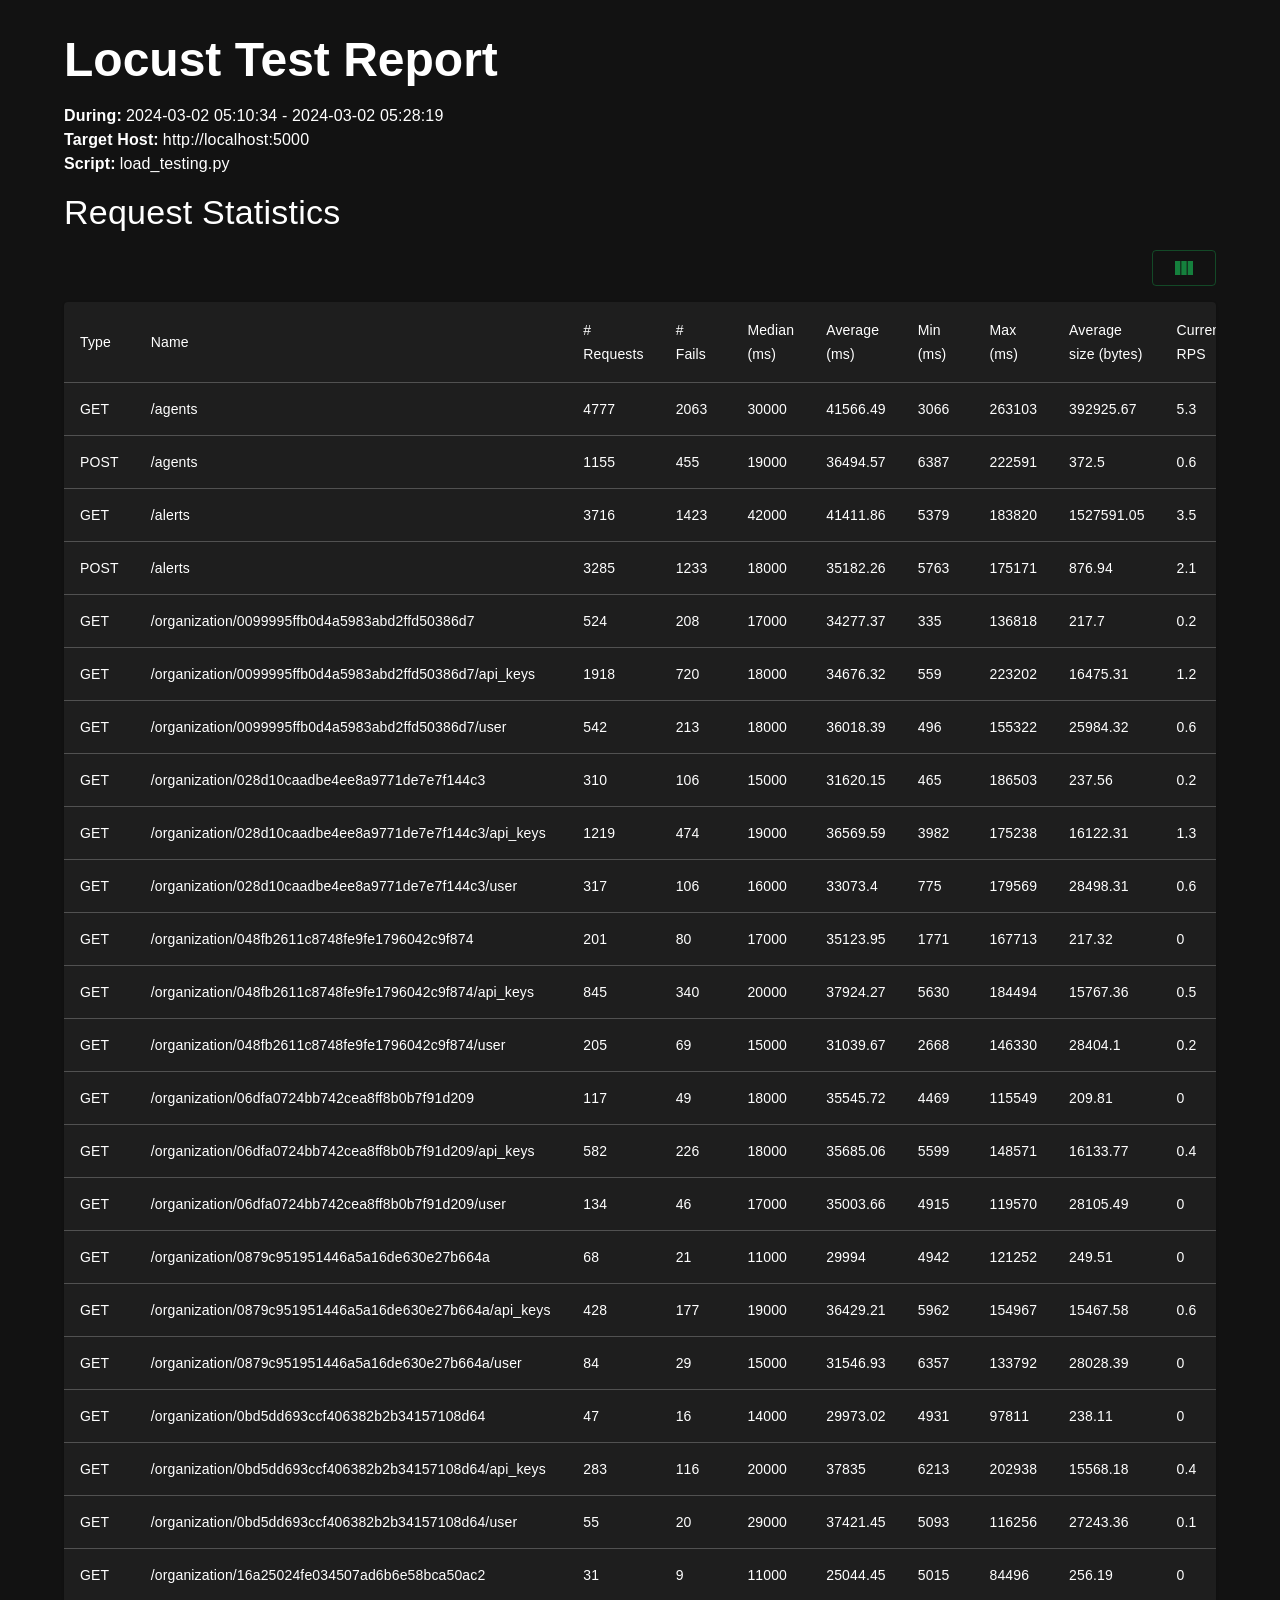
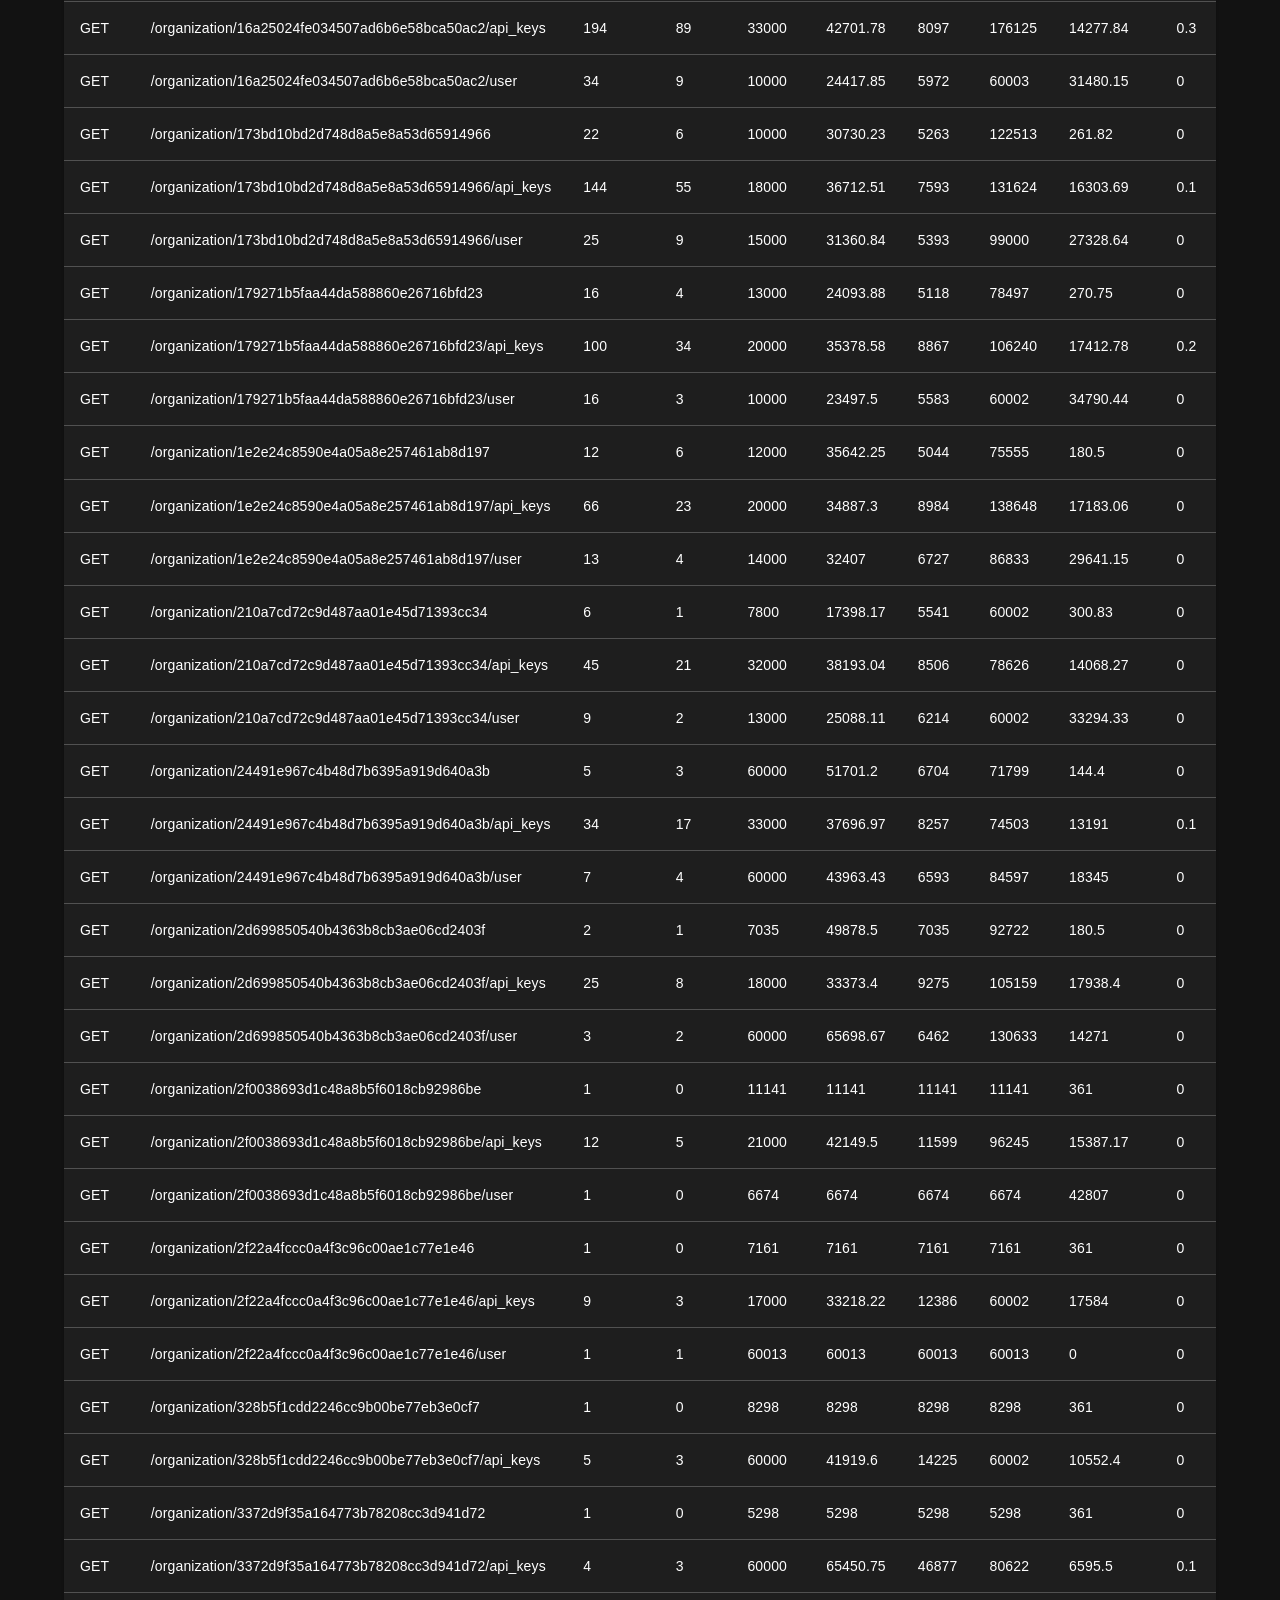
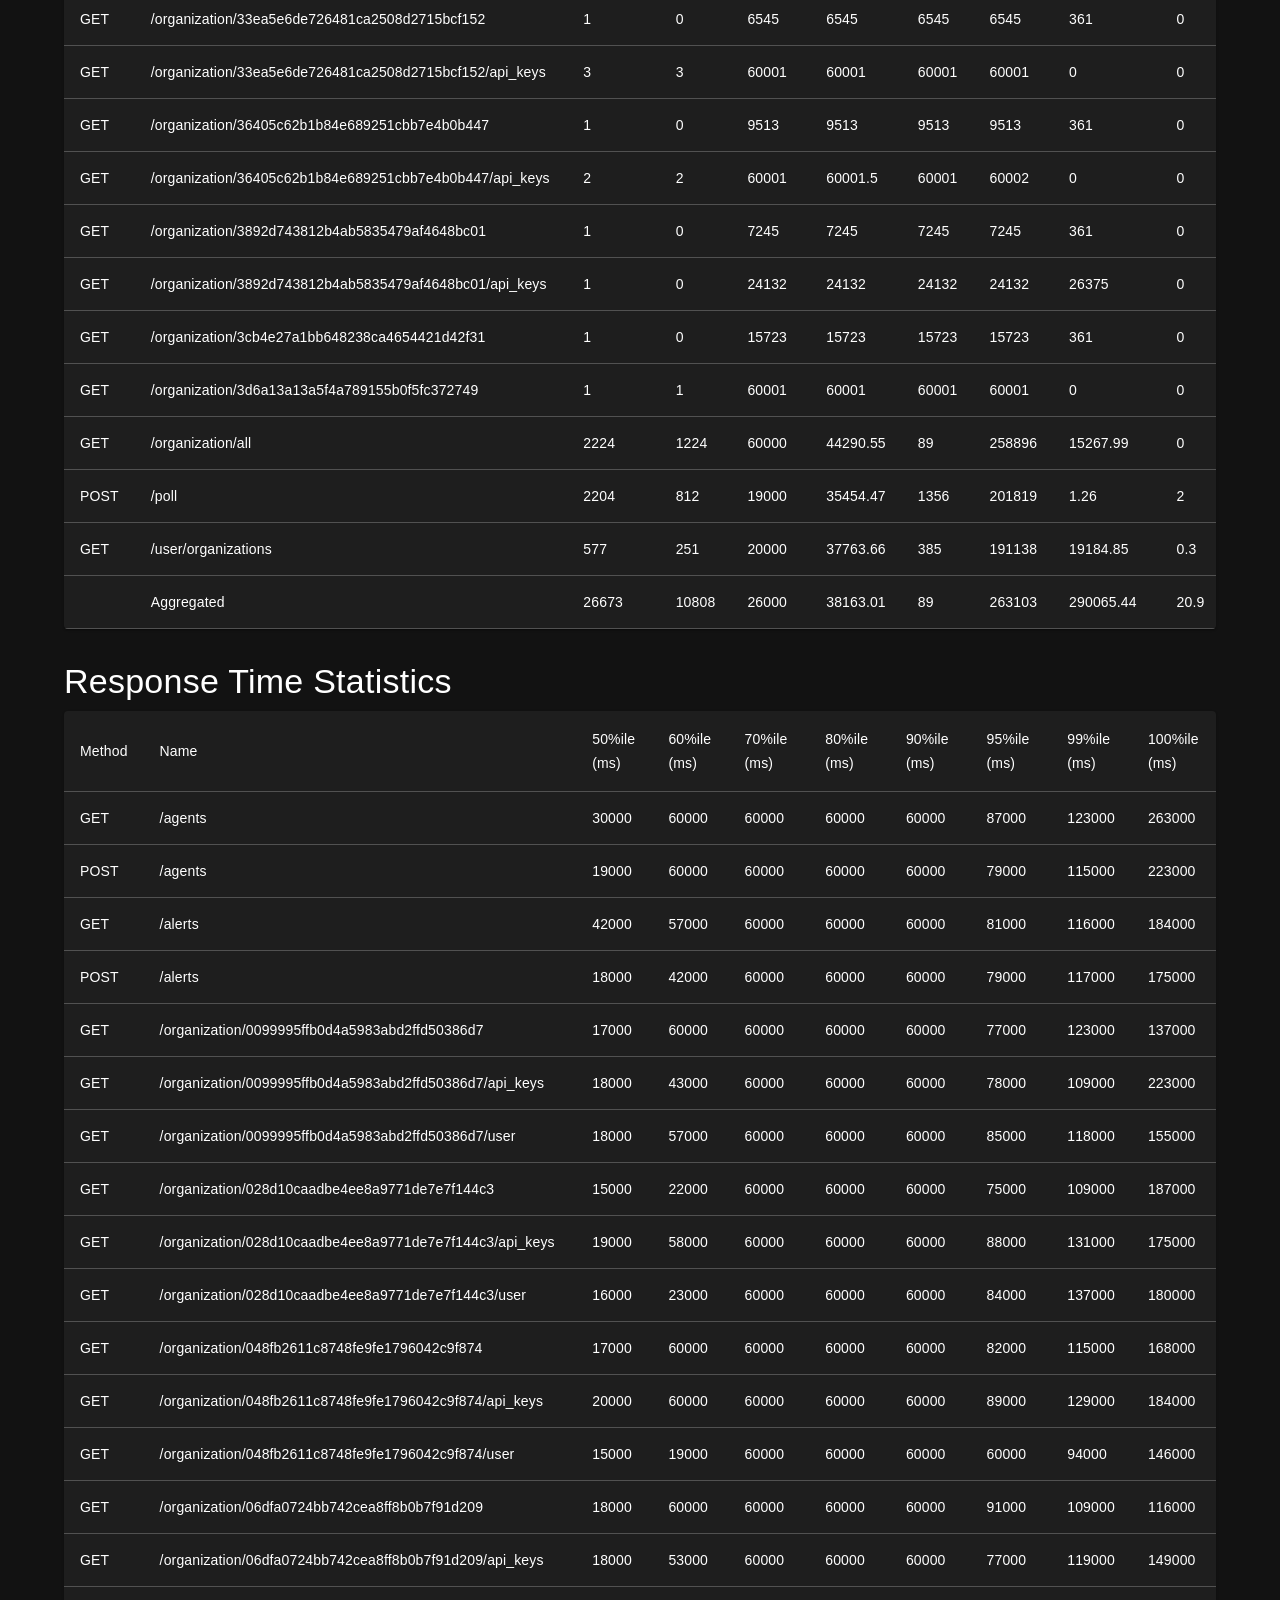
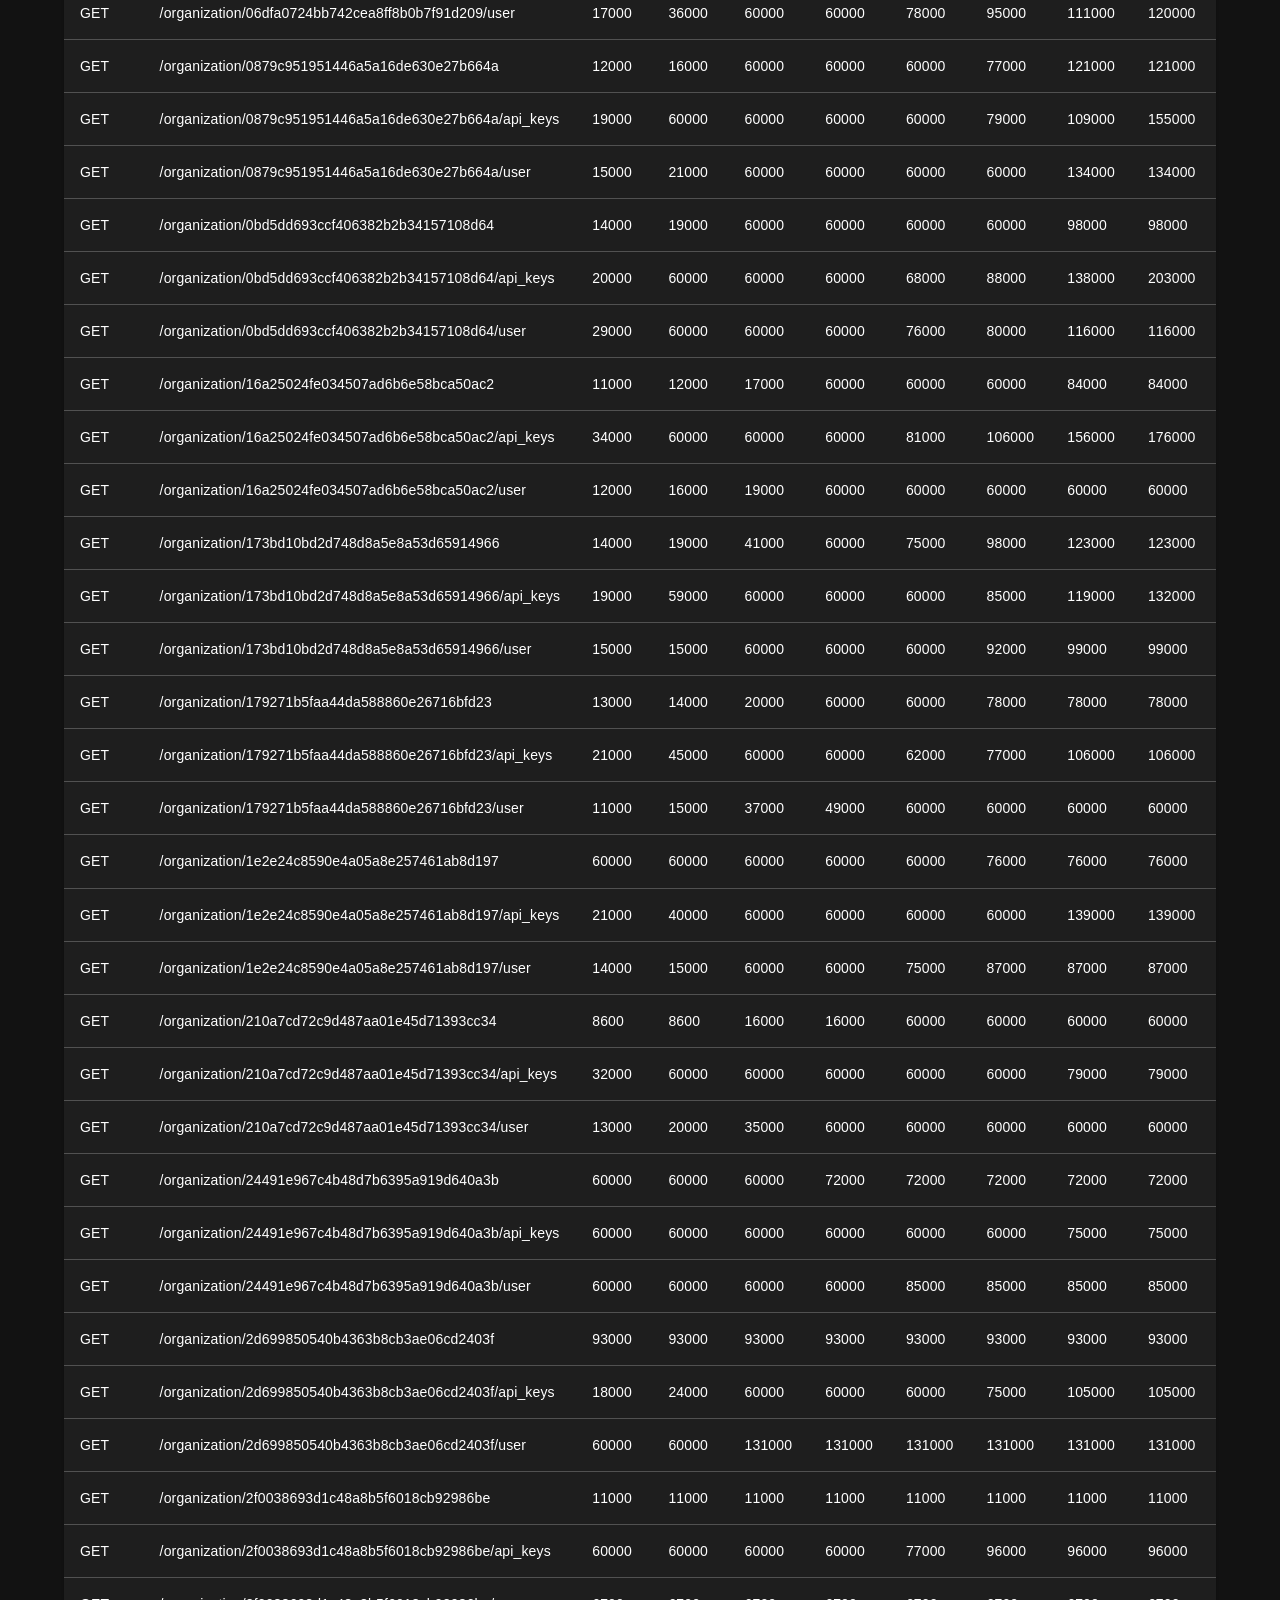
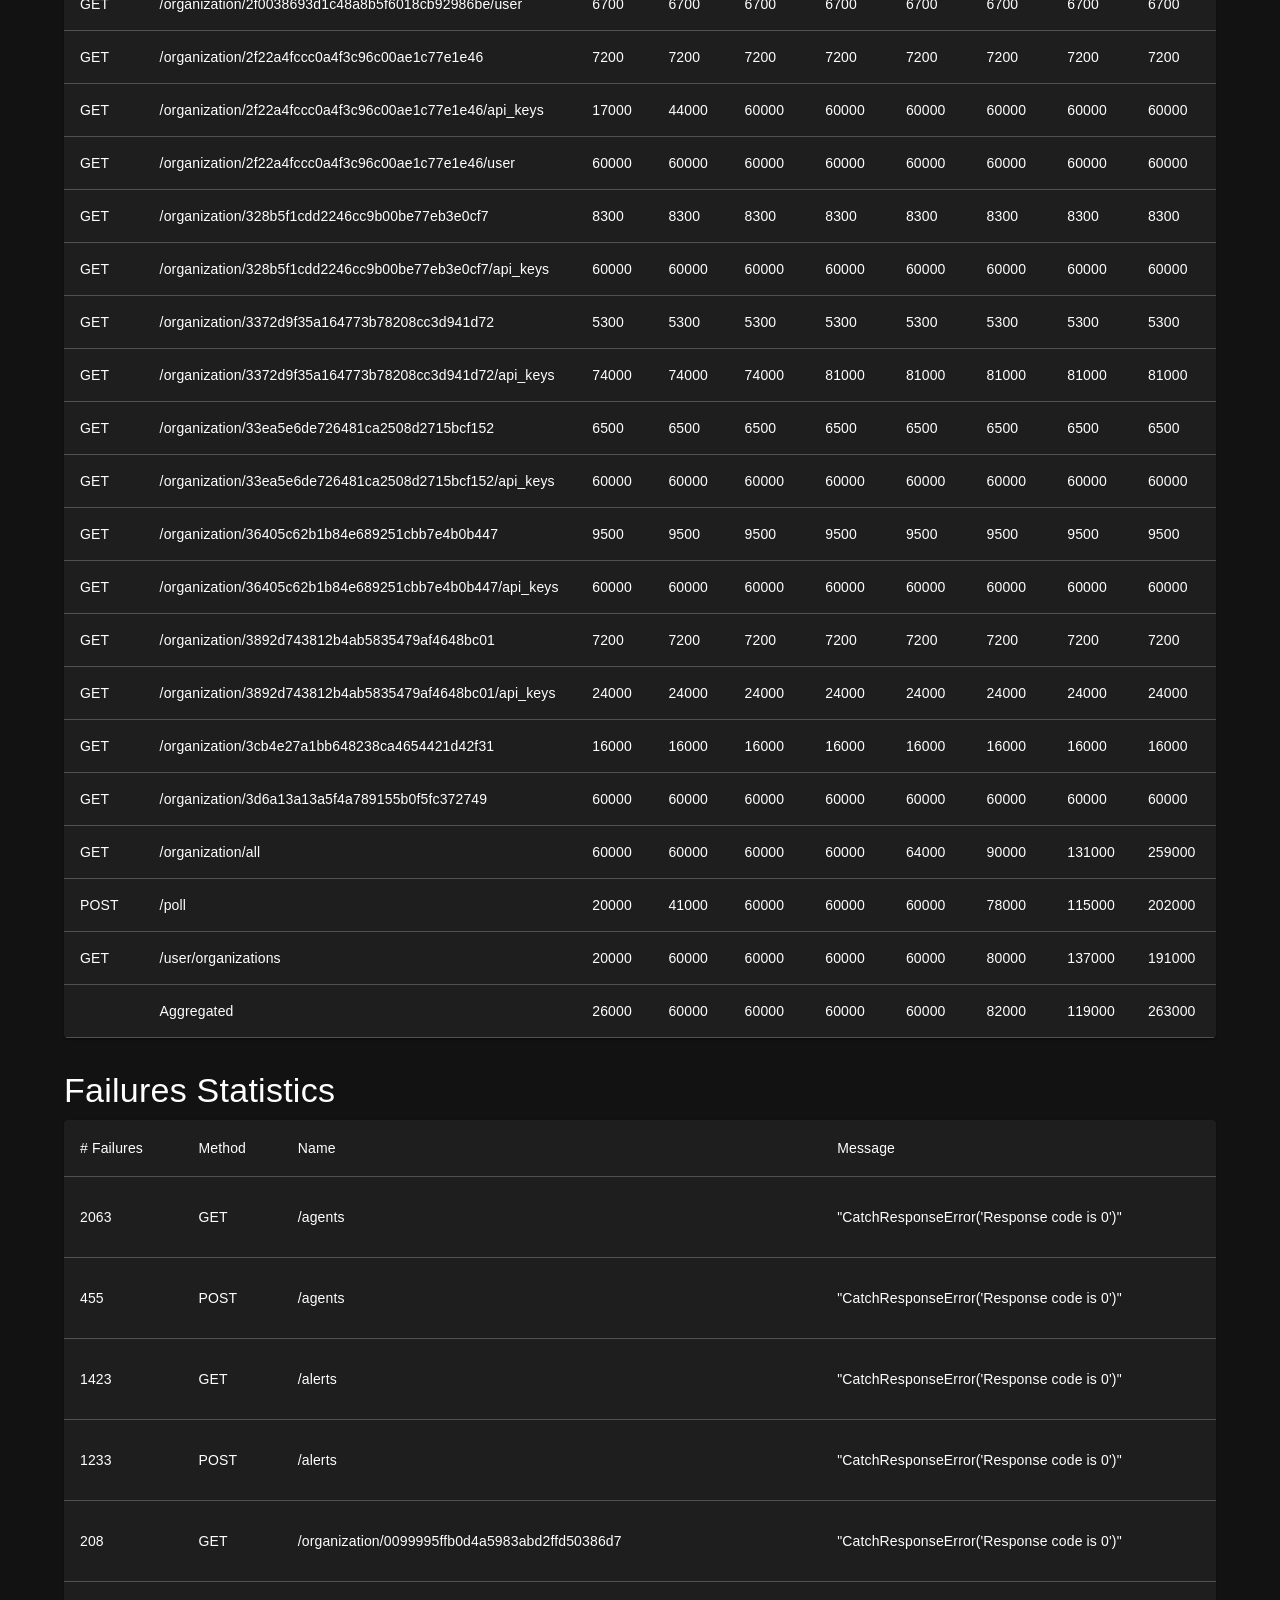
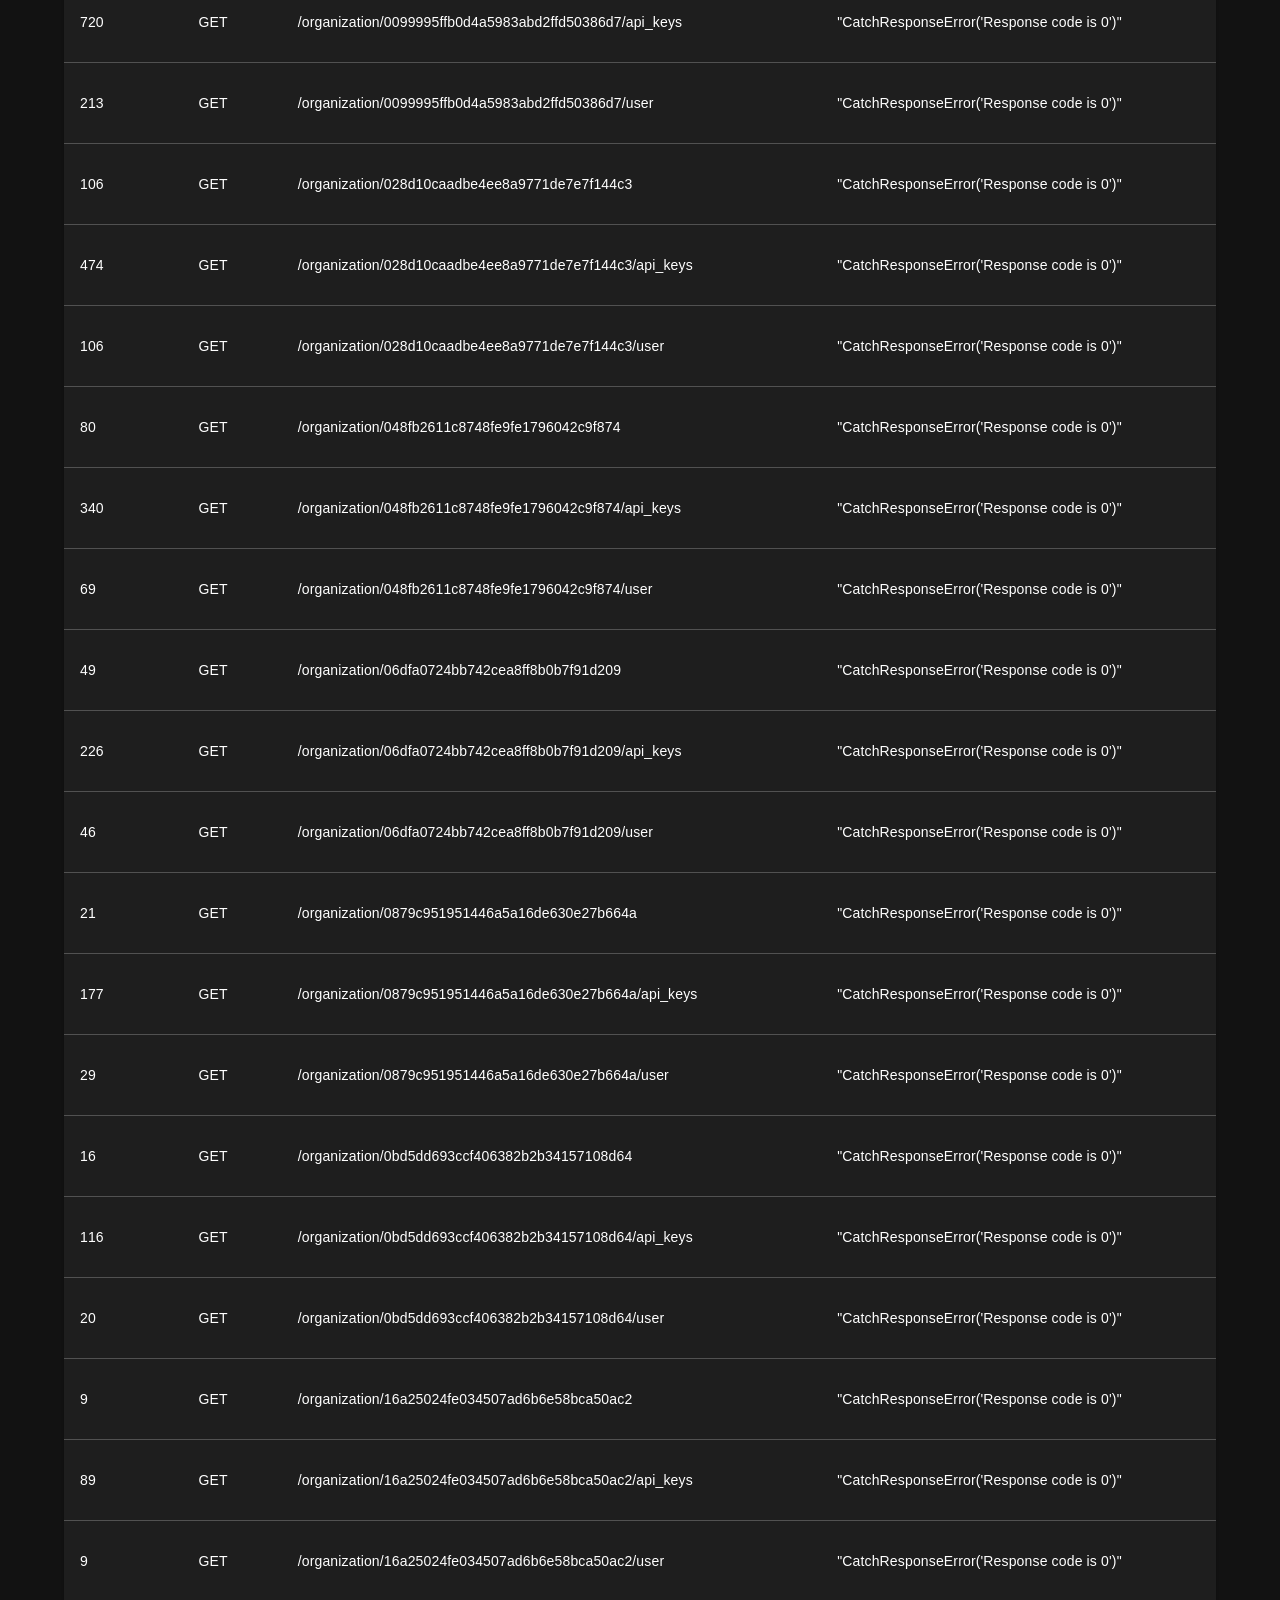
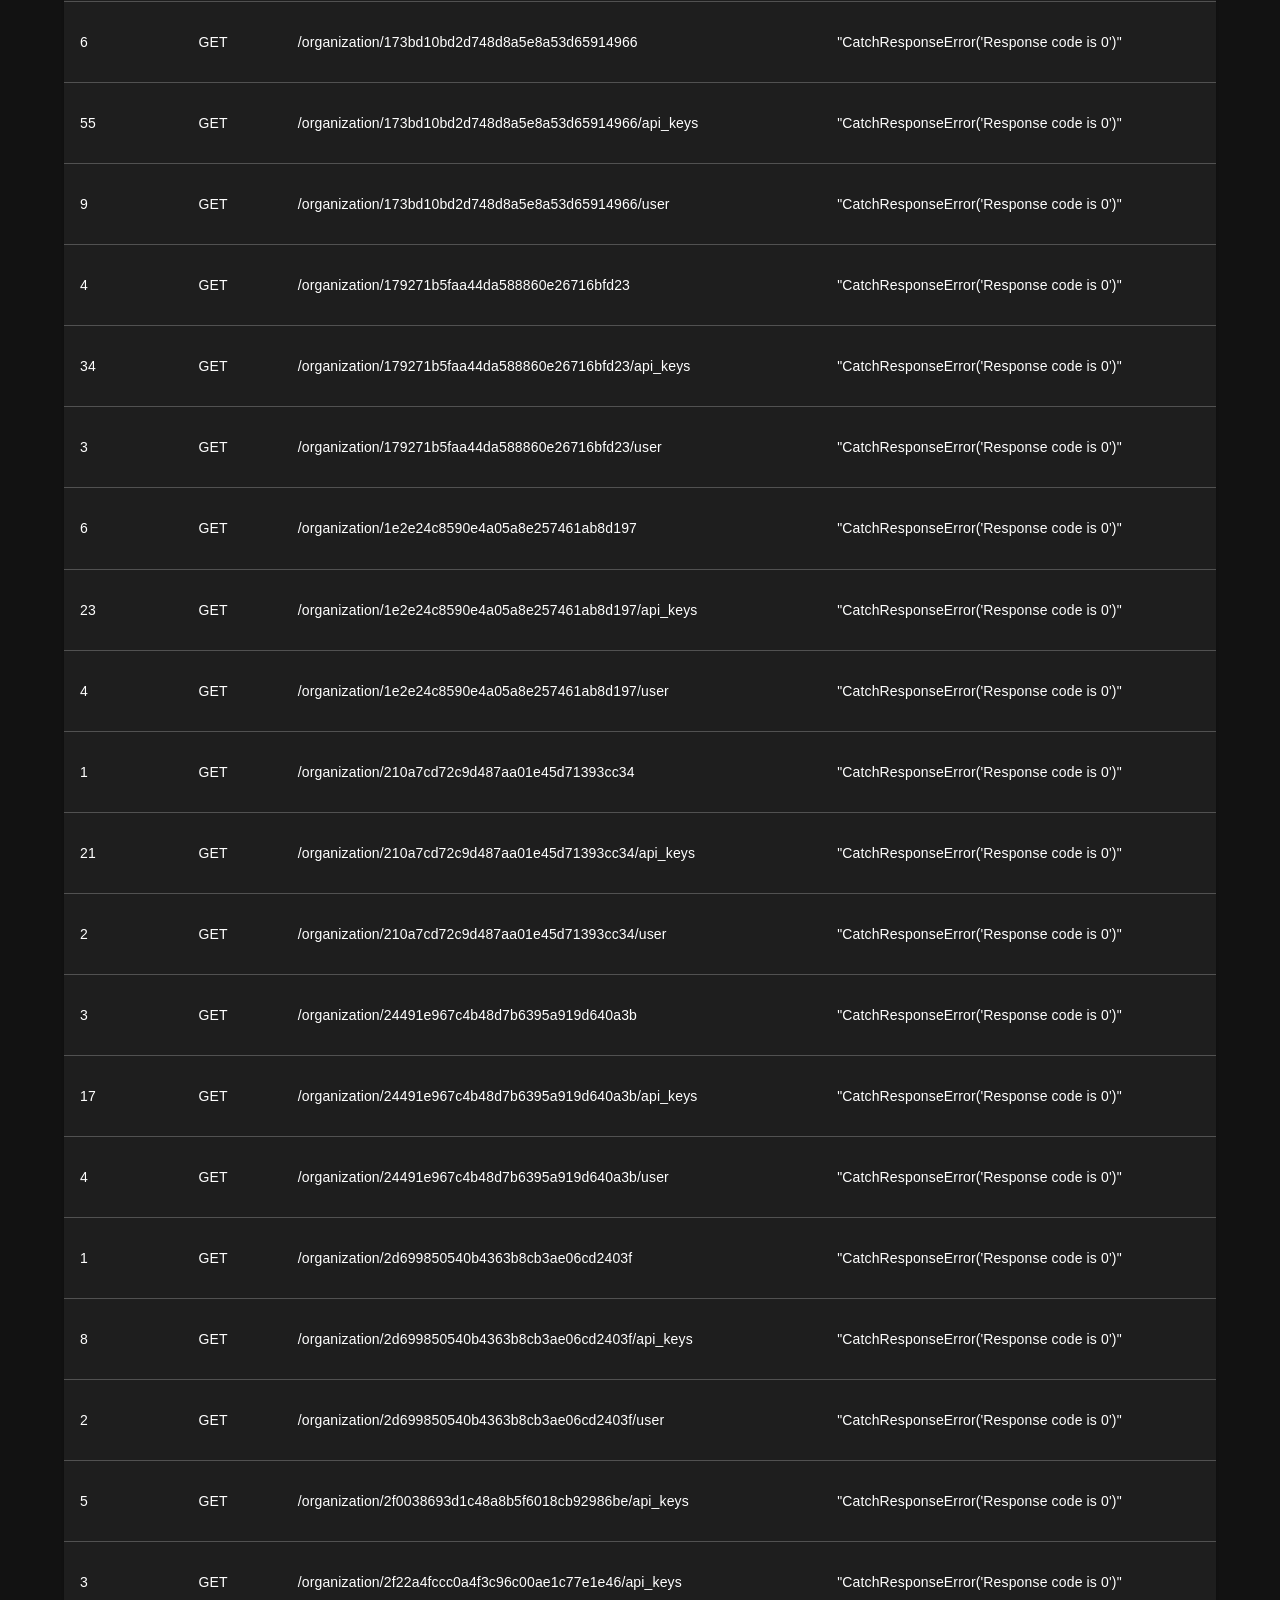
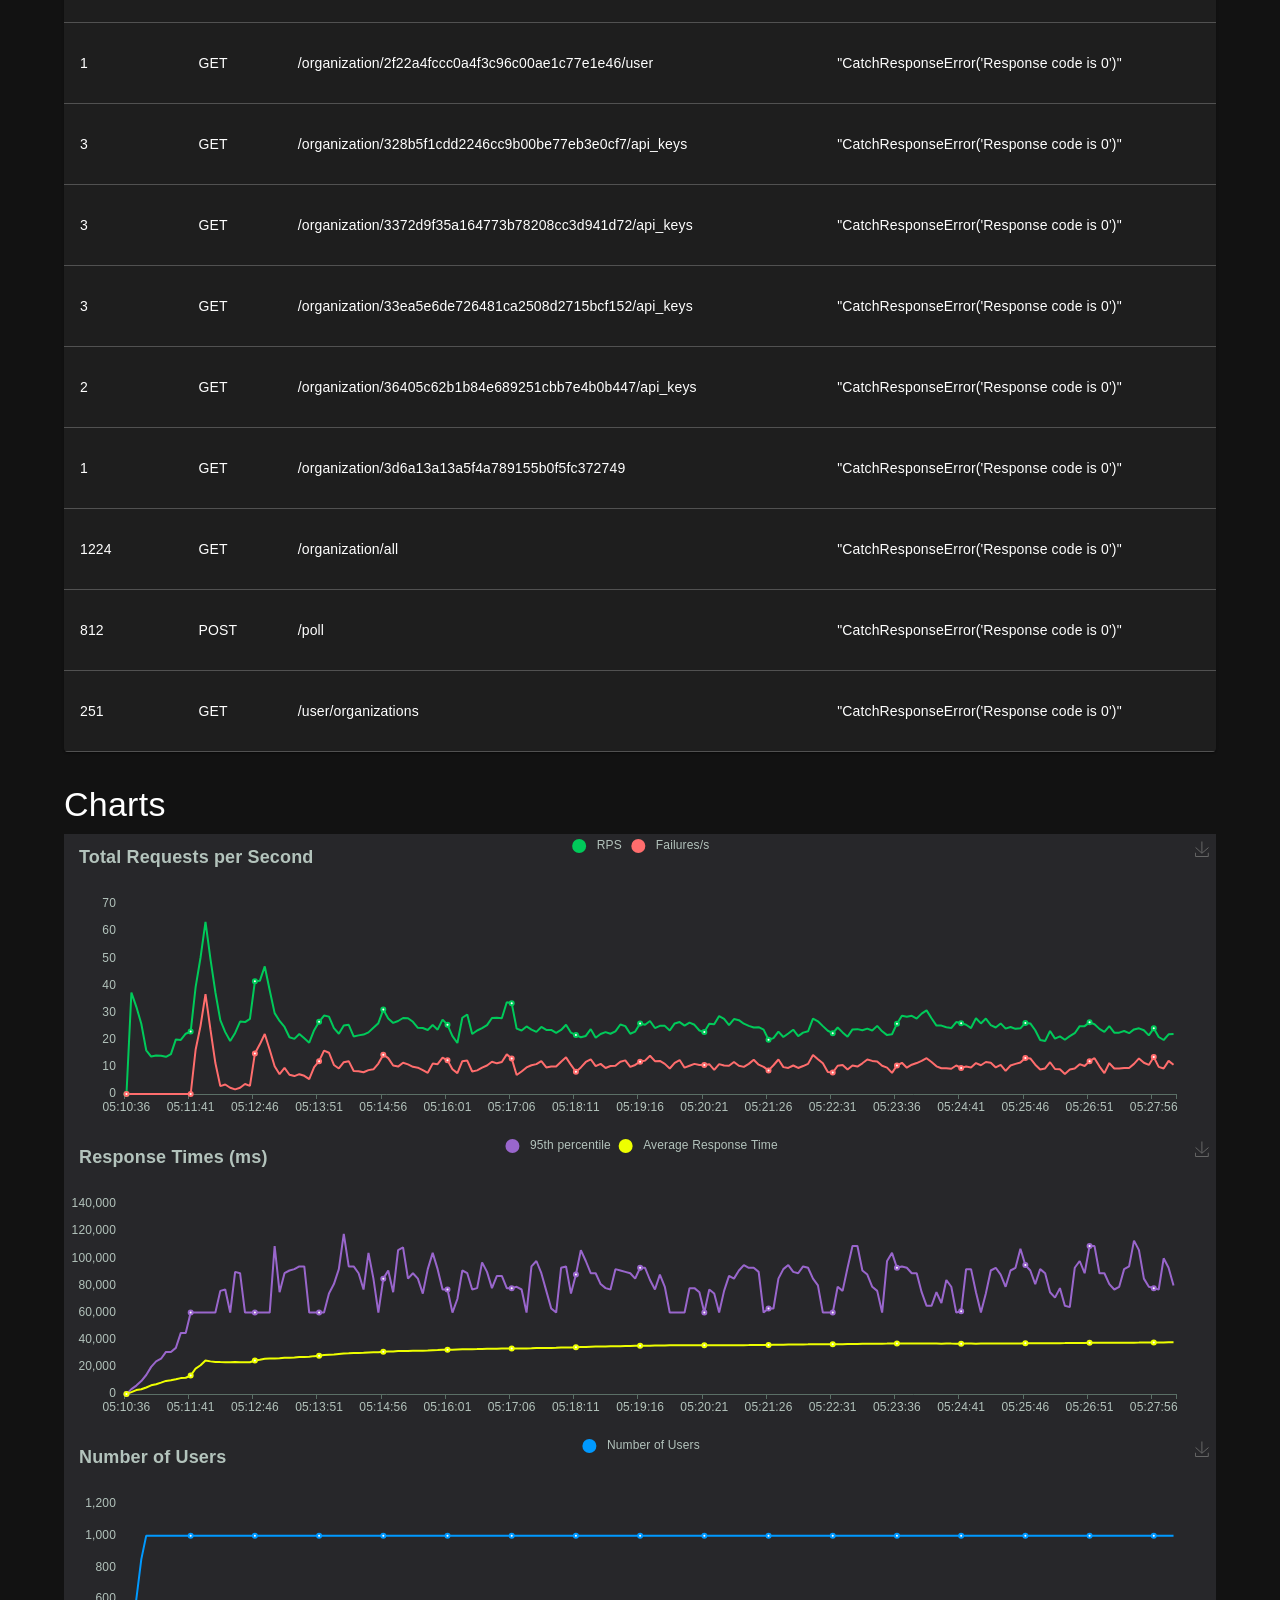
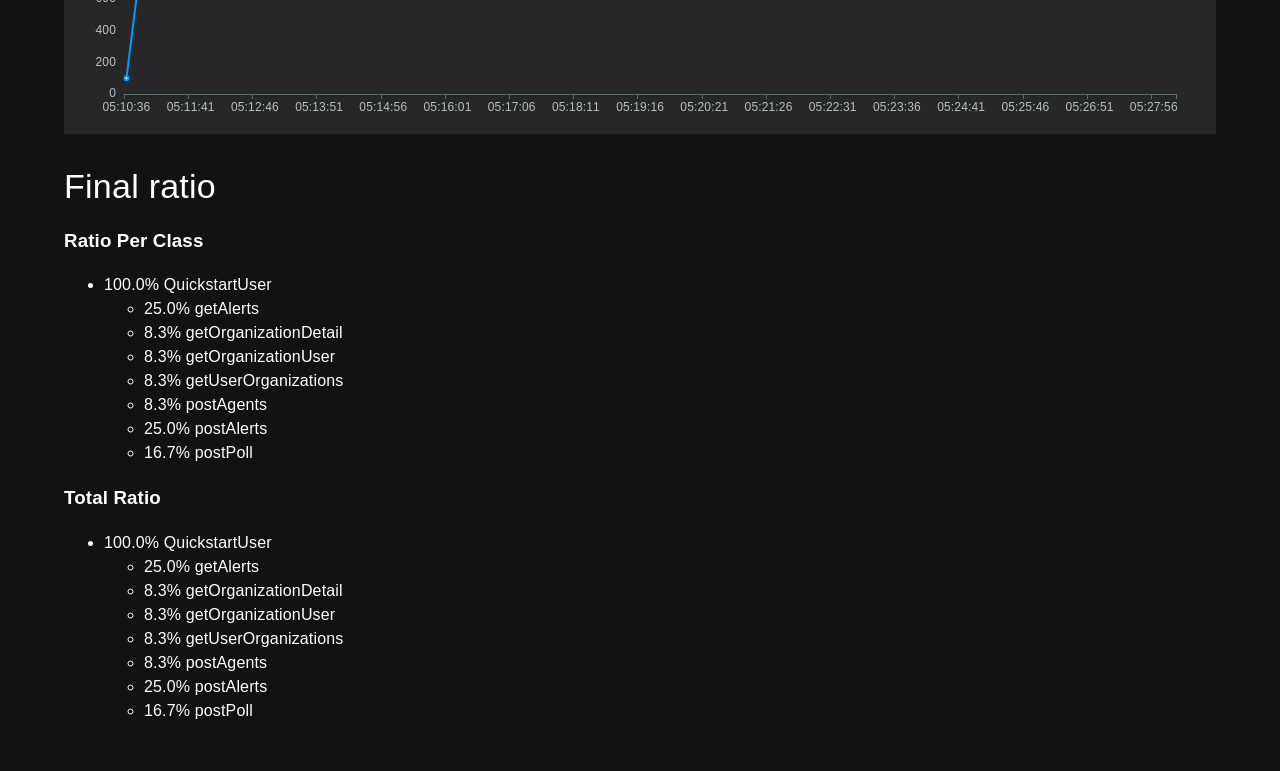
==== load_testing_result.html @ 1224031c "v1" ====
<!DOCTYPE html>
<html lang="en">
  <head>
    <meta charset="utf-8" />
    <link rel="icon" href="/assets/favicon.ico" />
    <meta name="viewport" content="width=device-width, initial-scale=1" />
    <meta name="theme-color" content="#000000" />

    <title>Locust</title>
  </head>
  <body>
    <div id="root"></div>

    <script>
      window.templateArgs = {"end_time": "2024-03-02 05:28:19", "exceptions_statistics": [], "failures_statistics": [{"error": "\u0026quot;CatchResponseError(\u0026#x27;Response code is 0\u0026#x27;)\u0026quot;", "method": "GET", "name": "/organization/0bd5dd693ccf406382b2b34157108d64/user", "occurrences": 20}, {"error": "\u0026quot;CatchResponseError(\u0026#x27;Response code is 0\u0026#x27;)\u0026quot;", "method": "GET", "name": "/organization/3372d9f35a164773b78208cc3d941d72/api_keys", "occurrences": 3}, {"error": "\u0026quot;CatchResponseError(\u0026#x27;Response code is 0\u0026#x27;)\u0026quot;", "method": "GET", "name": "/organization/028d10caadbe4ee8a9771de7e7f144c3/user", "occurrences": 106}, {"error": "\u0026quot;CatchResponseError(\u0026#x27;Response code is 0\u0026#x27;)\u0026quot;", "method": "GET", "name": "/organization/06dfa0724bb742cea8ff8b0b7f91d209/user", "occurrences": 46}, {"error": "\u0026quot;CatchResponseError(\u0026#x27;Response code is 0\u0026#x27;)\u0026quot;", "method": "GET", "name": "/organization/0bd5dd693ccf406382b2b34157108d64", "occurrences": 16}, {"error": "\u0026quot;CatchResponseError(\u0026#x27;Response code is 0\u0026#x27;)\u0026quot;", "method": "GET", "name": "/organization/24491e967c4b48d7b6395a919d640a3b/api_keys", "occurrences": 17}, {"error": "\u0026quot;CatchResponseError(\u0026#x27;Response code is 0\u0026#x27;)\u0026quot;", "method": "GET", "name": "/organization/2f22a4fccc0a4f3c96c00ae1c77e1e46/user", "occurrences": 1}, {"error": "\u0026quot;CatchResponseError(\u0026#x27;Response code is 0\u0026#x27;)\u0026quot;", "method": "GET", "name": "/user/organizations", "occurrences": 251}, {"error": "\u0026quot;CatchResponseError(\u0026#x27;Response code is 0\u0026#x27;)\u0026quot;", "method": "GET", "name": "/organization/2d699850540b4363b8cb3ae06cd2403f/api_keys", "occurrences": 8}, {"error": "\u0026quot;CatchResponseError(\u0026#x27;Response code is 0\u0026#x27;)\u0026quot;", "method": "GET", "name": "/organization/16a25024fe034507ad6b6e58bca50ac2", "occurrences": 9}, {"error": "\u0026quot;CatchResponseError(\u0026#x27;Response code is 0\u0026#x27;)\u0026quot;", "method": "GET", "name": "/organization/2d699850540b4363b8cb3ae06cd2403f/user", "occurrences": 2}, {"error": "\u0026quot;CatchResponseError(\u0026#x27;Response code is 0\u0026#x27;)\u0026quot;", "method": "GET", "name": "/organization/2d699850540b4363b8cb3ae06cd2403f", "occurrences": 1}, {"error": "\u0026quot;CatchResponseError(\u0026#x27;Response code is 0\u0026#x27;)\u0026quot;", "method": "GET", "name": "/organization/328b5f1cdd2246cc9b00be77eb3e0cf7/api_keys", "occurrences": 3}, {"error": "\u0026quot;CatchResponseError(\u0026#x27;Response code is 0\u0026#x27;)\u0026quot;", "method": "GET", "name": "/organization/028d10caadbe4ee8a9771de7e7f144c3", "occurrences": 106}, {"error": "\u0026quot;CatchResponseError(\u0026#x27;Response code is 0\u0026#x27;)\u0026quot;", "method": "GET", "name": "/organization/210a7cd72c9d487aa01e45d71393cc34/user", "occurrences": 2}, {"error": "\u0026quot;CatchResponseError(\u0026#x27;Response code is 0\u0026#x27;)\u0026quot;", "method": "GET", "name": "/organization/179271b5faa44da588860e26716bfd23", "occurrences": 4}, {"error": "\u0026quot;CatchResponseError(\u0026#x27;Response code is 0\u0026#x27;)\u0026quot;", "method": "GET", "name": "/organization/1e2e24c8590e4a05a8e257461ab8d197/api_keys", "occurrences": 23}, {"error": "\u0026quot;CatchResponseError(\u0026#x27;Response code is 0\u0026#x27;)\u0026quot;", "method": "GET", "name": "/organization/048fb2611c8748fe9fe1796042c9f874", "occurrences": 80}, {"error": "\u0026quot;CatchResponseError(\u0026#x27;Response code is 0\u0026#x27;)\u0026quot;", "method": "GET", "name": "/organization/36405c62b1b84e689251cbb7e4b0b447/api_keys", "occurrences": 2}, {"error": "\u0026quot;CatchResponseError(\u0026#x27;Response code is 0\u0026#x27;)\u0026quot;", "method": "GET", "name": "/organization/0099995ffb0d4a5983abd2ffd50386d7", "occurrences": 208}, {"error": "\u0026quot;CatchResponseError(\u0026#x27;Response code is 0\u0026#x27;)\u0026quot;", "method": "GET", "name": "/organization/173bd10bd2d748d8a5e8a53d65914966/user", "occurrences": 9}, {"error": "\u0026quot;CatchResponseError(\u0026#x27;Response code is 0\u0026#x27;)\u0026quot;", "method": "GET", "name": "/organization/1e2e24c8590e4a05a8e257461ab8d197/user", "occurrences": 4}, {"error": "\u0026quot;CatchResponseError(\u0026#x27;Response code is 0\u0026#x27;)\u0026quot;", "method": "GET", "name": "/organization/028d10caadbe4ee8a9771de7e7f144c3/api_keys", "occurrences": 474}, {"error": "\u0026quot;CatchResponseError(\u0026#x27;Response code is 0\u0026#x27;)\u0026quot;", "method": "GET", "name": "/organization/0099995ffb0d4a5983abd2ffd50386d7/user", "occurrences": 213}, {"error": "\u0026quot;CatchResponseError(\u0026#x27;Response code is 0\u0026#x27;)\u0026quot;", "method": "GET", "name": "/organization/0099995ffb0d4a5983abd2ffd50386d7/api_keys", "occurrences": 720}, {"error": "\u0026quot;CatchResponseError(\u0026#x27;Response code is 0\u0026#x27;)\u0026quot;", "method": "GET", "name": "/organization/24491e967c4b48d7b6395a919d640a3b/user", "occurrences": 4}, {"error": "\u0026quot;CatchResponseError(\u0026#x27;Response code is 0\u0026#x27;)\u0026quot;", "method": "GET", "name": "/organization/048fb2611c8748fe9fe1796042c9f874/api_keys", "occurrences": 340}, {"error": "\u0026quot;CatchResponseError(\u0026#x27;Response code is 0\u0026#x27;)\u0026quot;", "method": "POST", "name": "/poll", "occurrences": 812}, {"error": "\u0026quot;CatchResponseError(\u0026#x27;Response code is 0\u0026#x27;)\u0026quot;", "method": "GET", "name": "/agents", "occurrences": 2063}, {"error": "\u0026quot;CatchResponseError(\u0026#x27;Response code is 0\u0026#x27;)\u0026quot;", "method": "GET", "name": "/organization/06dfa0724bb742cea8ff8b0b7f91d209", "occurrences": 49}, {"error": "\u0026quot;CatchResponseError(\u0026#x27;Response code is 0\u0026#x27;)\u0026quot;", "method": "GET", "name": "/organization/2f22a4fccc0a4f3c96c00ae1c77e1e46/api_keys", "occurrences": 3}, {"error": "\u0026quot;CatchResponseError(\u0026#x27;Response code is 0\u0026#x27;)\u0026quot;", "method": "GET", "name": "/organization/16a25024fe034507ad6b6e58bca50ac2/user", "occurrences": 9}, {"error": "\u0026quot;CatchResponseError(\u0026#x27;Response code is 0\u0026#x27;)\u0026quot;", "method": "GET", "name": "/organization/0879c951951446a5a16de630e27b664a/user", "occurrences": 29}, {"error": "\u0026quot;CatchResponseError(\u0026#x27;Response code is 0\u0026#x27;)\u0026quot;", "method": "GET", "name": "/organization/173bd10bd2d748d8a5e8a53d65914966", "occurrences": 6}, {"error": "\u0026quot;CatchResponseError(\u0026#x27;Response code is 0\u0026#x27;)\u0026quot;", "method": "GET", "name": "/organization/all", "occurrences": 1224}, {"error": "\u0026quot;CatchResponseError(\u0026#x27;Response code is 0\u0026#x27;)\u0026quot;", "method": "GET", "name": "/organization/1e2e24c8590e4a05a8e257461ab8d197", "occurrences": 6}, {"error": "\u0026quot;CatchResponseError(\u0026#x27;Response code is 0\u0026#x27;)\u0026quot;", "method": "GET", "name": "/organization/210a7cd72c9d487aa01e45d71393cc34/api_keys", "occurrences": 21}, {"error": "\u0026quot;CatchResponseError(\u0026#x27;Response code is 0\u0026#x27;)\u0026quot;", "method": "GET", "name": "/organization/173bd10bd2d748d8a5e8a53d65914966/api_keys", "occurrences": 55}, {"error": "\u0026quot;CatchResponseError(\u0026#x27;Response code is 0\u0026#x27;)\u0026quot;", "method": "GET", "name": "/organization/0bd5dd693ccf406382b2b34157108d64/api_keys", "occurrences": 116}, {"error": "\u0026quot;CatchResponseError(\u0026#x27;Response code is 0\u0026#x27;)\u0026quot;", "method": "GET", "name": "/organization/0879c951951446a5a16de630e27b664a/api_keys", "occurrences": 177}, {"error": "\u0026quot;CatchResponseError(\u0026#x27;Response code is 0\u0026#x27;)\u0026quot;", "method": "GET", "name": "/alerts", "occurrences": 1423}, {"error": "\u0026quot;CatchResponseError(\u0026#x27;Response code is 0\u0026#x27;)\u0026quot;", "method": "GET", "name": "/organization/2f0038693d1c48a8b5f6018cb92986be/api_keys", "occurrences": 5}, {"error": "\u0026quot;CatchResponseError(\u0026#x27;Response code is 0\u0026#x27;)\u0026quot;", "method": "GET", "name": "/organization/24491e967c4b48d7b6395a919d640a3b", "occurrences": 3}, {"error": "\u0026quot;CatchResponseError(\u0026#x27;Response code is 0\u0026#x27;)\u0026quot;", "method": "GET", "name": "/organization/33ea5e6de726481ca2508d2715bcf152/api_keys", "occurrences": 3}, {"error": "\u0026quot;CatchResponseError(\u0026#x27;Response code is 0\u0026#x27;)\u0026quot;", "method": "GET", "name": "/organization/179271b5faa44da588860e26716bfd23/user", "occurrences": 3}, {"error": "\u0026quot;CatchResponseError(\u0026#x27;Response code is 0\u0026#x27;)\u0026quot;", "method": "POST", "name": "/agents", "occurrences": 455}, {"error": "\u0026quot;CatchResponseError(\u0026#x27;Response code is 0\u0026#x27;)\u0026quot;", "method": "GET", "name": "/organization/179271b5faa44da588860e26716bfd23/api_keys", "occurrences": 34}, {"error": "\u0026quot;CatchResponseError(\u0026#x27;Response code is 0\u0026#x27;)\u0026quot;", "method": "GET", "name": "/organization/06dfa0724bb742cea8ff8b0b7f91d209/api_keys", "occurrences": 226}, {"error": "\u0026quot;CatchResponseError(\u0026#x27;Response code is 0\u0026#x27;)\u0026quot;", "method": "GET", "name": "/organization/048fb2611c8748fe9fe1796042c9f874/user", "occurrences": 69}, {"error": "\u0026quot;CatchResponseError(\u0026#x27;Response code is 0\u0026#x27;)\u0026quot;", "method": "GET", "name": "/organization/3d6a13a13a5f4a789155b0f5fc372749", "occurrences": 1}, {"error": "\u0026quot;CatchResponseError(\u0026#x27;Response code is 0\u0026#x27;)\u0026quot;", "method": "GET", "name": "/organization/16a25024fe034507ad6b6e58bca50ac2/api_keys", "occurrences": 89}, {"error": "\u0026quot;CatchResponseError(\u0026#x27;Response code is 0\u0026#x27;)\u0026quot;", "method": "GET", "name": "/organization/210a7cd72c9d487aa01e45d71393cc34", "occurrences": 1}, {"error": "\u0026quot;CatchResponseError(\u0026#x27;Response code is 0\u0026#x27;)\u0026quot;", "method": "POST", "name": "/alerts", "occurrences": 1233}, {"error": "\u0026quot;CatchResponseError(\u0026#x27;Response code is 0\u0026#x27;)\u0026quot;", "method": "GET", "name": "/organization/0879c951951446a5a16de630e27b664a", "occurrences": 21}], "history": [{"current_fail_per_sec": 0, "current_rps": 0, "response_time_percentile_0.95": 0, "response_time_percentile_1": 0, "response_time_percentile_2": 0, "time": "05:10:36", "total_avg_response_time": 0.0, "user_count": 100}, {"current_fail_per_sec": 0, "current_rps": 37.333333333333336, "response_time_percentile_0.95": 3600, "response_time_percentile_1": 1000, "response_time_percentile_2": 3600, "time": "05:10:41", "total_avg_response_time": 1364.0632183908046, "user_count": 350}, {"current_fail_per_sec": 0, "current_rps": 32.111111111111114, "response_time_percentile_0.95": 6200, "response_time_percentile_1": 3400, "response_time_percentile_2": 6200, "time": "05:10:46", "total_avg_response_time": 2881.1615853658536, "user_count": 600}, {"current_fail_per_sec": 0, "current_rps": 25.9, "response_time_percentile_0.95": 9500, "response_time_percentile_1": 4800, "response_time_percentile_2": 9500, "time": "05:10:51", "total_avg_response_time": 3471.338753387534, "user_count": 850}, {"current_fail_per_sec": 0, "current_rps": 16.1, "response_time_percentile_0.95": 14000, "response_time_percentile_1": 9000, "response_time_percentile_2": 14000, "time": "05:10:56", "total_avg_response_time": 4802.530837004405, "user_count": 1000}, {"current_fail_per_sec": 0, "current_rps": 13.8, "response_time_percentile_0.95": 20000, "response_time_percentile_1": 13000, "response_time_percentile_2": 20000, "time": "05:11:01", "total_avg_response_time": 6371.692737430168, "user_count": 1000}, {"current_fail_per_sec": 0, "current_rps": 14.2, "response_time_percentile_0.95": 24000, "response_time_percentile_1": 15000, "response_time_percentile_2": 24000, "time": "05:11:06", "total_avg_response_time": 7130.652777777777, "user_count": 1000}, {"current_fail_per_sec": 0, "current_rps": 14.1, "response_time_percentile_0.95": 26000, "response_time_percentile_1": 17000, "response_time_percentile_2": 26000, "time": "05:11:11", "total_avg_response_time": 8346.858447488585, "user_count": 1000}, {"current_fail_per_sec": 0, "current_rps": 13.7, "response_time_percentile_0.95": 31000, "response_time_percentile_1": 17000, "response_time_percentile_2": 31000, "time": "05:11:16", "total_avg_response_time": 9636.524064171123, "user_count": 1000}, {"current_fail_per_sec": 0, "current_rps": 14.7, "response_time_percentile_0.95": 31000, "response_time_percentile_1": 15000, "response_time_percentile_2": 31000, "time": "05:11:21", "total_avg_response_time": 10096.435105067985, "user_count": 1000}, {"current_fail_per_sec": 0, "current_rps": 20.1, "response_time_percentile_0.95": 34000, "response_time_percentile_1": 13000, "response_time_percentile_2": 34000, "time": "05:11:26", "total_avg_response_time": 10857.283100107643, "user_count": 1000}, {"current_fail_per_sec": 0, "current_rps": 19.9, "response_time_percentile_0.95": 45000, "response_time_percentile_1": 11000, "response_time_percentile_2": 45000, "time": "05:11:31", "total_avg_response_time": 11699.877819548872, "user_count": 1000}, {"current_fail_per_sec": 0, "current_rps": 22.2, "response_time_percentile_0.95": 45000, "response_time_percentile_1": 11000, "response_time_percentile_2": 45000, "time": "05:11:36", "total_avg_response_time": 11967.374340949033, "user_count": 1000}, {"current_fail_per_sec": 0, "current_rps": 23.0, "response_time_percentile_0.95": 60000, "response_time_percentile_1": 11000, "response_time_percentile_2": 60000, "time": "05:11:41", "total_avg_response_time": 13595.151957022257, "user_count": 1000}, {"current_fail_per_sec": 16.3, "current_rps": 39.4, "response_time_percentile_0.95": 60000, "response_time_percentile_1": 32000, "response_time_percentile_2": 60000, "time": "05:11:46", "total_avg_response_time": 18758.614868982328, "user_count": 1000}, {"current_fail_per_sec": 25.1, "current_rps": 50.3, "response_time_percentile_0.95": 60000, "response_time_percentile_1": 60000, "response_time_percentile_2": 60000, "time": "05:11:51", "total_avg_response_time": 21161.104121475055, "user_count": 1000}, {"current_fail_per_sec": 36.8, "current_rps": 63.4, "response_time_percentile_0.95": 60000, "response_time_percentile_1": 60000, "response_time_percentile_2": 60000, "time": "05:11:56", "total_avg_response_time": 24748.35470852018, "user_count": 1000}, {"current_fail_per_sec": 23.8, "current_rps": 49.8, "response_time_percentile_0.95": 60000, "response_time_percentile_1": 14000, "response_time_percentile_2": 60000, "time": "05:12:01", "total_avg_response_time": 24038.533637873756, "user_count": 1000}, {"current_fail_per_sec": 11.4, "current_rps": 37.5, "response_time_percentile_0.95": 60000, "response_time_percentile_1": 9200, "response_time_percentile_2": 60000, "time": "05:12:06", "total_avg_response_time": 23600.295253419146, "user_count": 1000}, {"current_fail_per_sec": 2.9, "current_rps": 27.2, "response_time_percentile_0.95": 76000, "response_time_percentile_1": 10000, "response_time_percentile_2": 76000, "time": "05:12:11", "total_avg_response_time": 23518.137774413324, "user_count": 1000}, {"current_fail_per_sec": 3.5, "current_rps": 22.8, "response_time_percentile_0.95": 77000, "response_time_percentile_1": 12000, "response_time_percentile_2": 77000, "time": "05:12:16", "total_avg_response_time": 23462.655486693402, "user_count": 1000}, {"current_fail_per_sec": 2.3, "current_rps": 19.5, "response_time_percentile_0.95": 60000, "response_time_percentile_1": 13000, "response_time_percentile_2": 60000, "time": "05:12:21", "total_avg_response_time": 23440.15548455804, "user_count": 1000}, {"current_fail_per_sec": 1.7, "current_rps": 22.5, "response_time_percentile_0.95": 90000, "response_time_percentile_1": 14000, "response_time_percentile_2": 90000, "time": "05:12:26", "total_avg_response_time": 23567.271903323264, "user_count": 1000}, {"current_fail_per_sec": 2.3, "current_rps": 26.7, "response_time_percentile_0.95": 89000, "response_time_percentile_1": 12000, "response_time_percentile_2": 89000, "time": "05:12:31", "total_avg_response_time": 23468.623882503194, "user_count": 1000}, {"current_fail_per_sec": 3.7, "current_rps": 26.5, "response_time_percentile_0.95": 60000, "response_time_percentile_1": 10000, "response_time_percentile_2": 60000, "time": "05:12:36", "total_avg_response_time": 23393.885240775486, "user_count": 1000}, {"current_fail_per_sec": 3.0, "current_rps": 27.7, "response_time_percentile_0.95": 60000, "response_time_percentile_1": 11000, "response_time_percentile_2": 60000, "time": "05:12:41", "total_avg_response_time": 23411.430416911335, "user_count": 1000}, {"current_fail_per_sec": 14.9, "current_rps": 41.5, "response_time_percentile_0.95": 60000, "response_time_percentile_1": 18000, "response_time_percentile_2": 60000, "time": "05:12:46", "total_avg_response_time": 24702.451639122188, "user_count": 1000}, {"current_fail_per_sec": 18.3, "current_rps": 41.7, "response_time_percentile_0.95": 60000, "response_time_percentile_1": 60000, "response_time_percentile_2": 60000, "time": "05:12:51", "total_avg_response_time": 25302.73005975578, "user_count": 1000}, {"current_fail_per_sec": 22.1, "current_rps": 47.0, "response_time_percentile_0.95": 60000, "response_time_percentile_1": 49000, "response_time_percentile_2": 60000, "time": "05:12:56", "total_avg_response_time": 25964.981822588463, "user_count": 1000}, {"current_fail_per_sec": 16.3, "current_rps": 38.2, "response_time_percentile_0.95": 60000, "response_time_percentile_1": 15000, "response_time_percentile_2": 60000, "time": "05:13:01", "total_avg_response_time": 26104.704110228864, "user_count": 1000}, {"current_fail_per_sec": 10.2, "current_rps": 29.8, "response_time_percentile_0.95": 109000, "response_time_percentile_1": 12000, "response_time_percentile_2": 109000, "time": "05:13:06", "total_avg_response_time": 26073.55915460602, "user_count": 1000}, {"current_fail_per_sec": 7.3, "current_rps": 26.9, "response_time_percentile_0.95": 75000, "response_time_percentile_1": 13000, "response_time_percentile_2": 75000, "time": "05:13:11", "total_avg_response_time": 26279.415056628914, "user_count": 1000}, {"current_fail_per_sec": 9.6, "current_rps": 24.7, "response_time_percentile_0.95": 89000, "response_time_percentile_1": 18000, "response_time_percentile_2": 89000, "time": "05:13:16", "total_avg_response_time": 26634.87014667817, "user_count": 1000}, {"current_fail_per_sec": 7.1, "current_rps": 20.9, "response_time_percentile_0.95": 91000, "response_time_percentile_1": 20000, "response_time_percentile_2": 91000, "time": "05:13:21", "total_avg_response_time": 26709.313299232737, "user_count": 1000}, {"current_fail_per_sec": 6.6, "current_rps": 20.3, "response_time_percentile_0.95": 92000, "response_time_percentile_1": 18000, "response_time_percentile_2": 92000, "time": "05:13:26", "total_avg_response_time": 26918.641121495326, "user_count": 1000}, {"current_fail_per_sec": 7.3, "current_rps": 22.1, "response_time_percentile_0.95": 94000, "response_time_percentile_1": 22000, "response_time_percentile_2": 94000, "time": "05:13:31", "total_avg_response_time": 27214.879320800486, "user_count": 1000}, {"current_fail_per_sec": 6.7, "current_rps": 20.5, "response_time_percentile_0.95": 94000, "response_time_percentile_1": 26000, "response_time_percentile_2": 94000, "time": "05:13:36", "total_avg_response_time": 27260.46650669866, "user_count": 1000}, {"current_fail_per_sec": 5.5, "current_rps": 18.9, "response_time_percentile_0.95": 60000, "response_time_percentile_1": 21000, "response_time_percentile_2": 60000, "time": "05:13:41", "total_avg_response_time": 27451.907638347624, "user_count": 1000}, {"current_fail_per_sec": 9.9, "current_rps": 23.5, "response_time_percentile_0.95": 60000, "response_time_percentile_1": 45000, "response_time_percentile_2": 60000, "time": "05:13:46", "total_avg_response_time": 27906.6630804077, "user_count": 1000}, {"current_fail_per_sec": 12.1, "current_rps": 26.6, "response_time_percentile_0.95": 60000, "response_time_percentile_1": 60000, "response_time_percentile_2": 60000, "time": "05:13:51", "total_avg_response_time": 28102.010042774782, "user_count": 1000}, {"current_fail_per_sec": 16.0, "current_rps": 28.9, "response_time_percentile_0.95": 60000, "response_time_percentile_1": 60000, "response_time_percentile_2": 60000, "time": "05:13:56", "total_avg_response_time": 28696.06577060932, "user_count": 1000}, {"current_fail_per_sec": 15.2, "current_rps": 28.5, "response_time_percentile_0.95": 74000, "response_time_percentile_1": 60000, "response_time_percentile_2": 74000, "time": "05:14:01", "total_avg_response_time": 28888.664856341977, "user_count": 1000}, {"current_fail_per_sec": 10.7, "current_rps": 24.3, "response_time_percentile_0.95": 81000, "response_time_percentile_1": 35000, "response_time_percentile_2": 81000, "time": "05:14:06", "total_avg_response_time": 29050.843592855905, "user_count": 1000}, {"current_fail_per_sec": 9.4, "current_rps": 22.2, "response_time_percentile_0.95": 92000, "response_time_percentile_1": 35000, "response_time_percentile_2": 92000, "time": "05:14:11", "total_avg_response_time": 29446.73050961863, "user_count": 1000}, {"current_fail_per_sec": 11.7, "current_rps": 25.2, "response_time_percentile_0.95": 118000, "response_time_percentile_1": 39000, "response_time_percentile_2": 118000, "time": "05:14:16", "total_avg_response_time": 29798.202869866403, "user_count": 1000}, {"current_fail_per_sec": 12.1, "current_rps": 25.5, "response_time_percentile_0.95": 94000, "response_time_percentile_1": 37000, "response_time_percentile_2": 94000, "time": "05:14:21", "total_avg_response_time": 29936.63548808358, "user_count": 1000}, {"current_fail_per_sec": 8.5, "current_rps": 21.2, "response_time_percentile_0.95": 94000, "response_time_percentile_1": 28000, "response_time_percentile_2": 94000, "time": "05:14:26", "total_avg_response_time": 30180.168560909235, "user_count": 1000}, {"current_fail_per_sec": 8.4, "current_rps": 21.6, "response_time_percentile_0.95": 89000, "response_time_percentile_1": 25000, "response_time_percentile_2": 89000, "time": "05:14:31", "total_avg_response_time": 30287.22618488972, "user_count": 1000}, {"current_fail_per_sec": 8.0, "current_rps": 21.9, "response_time_percentile_0.95": 77000, "response_time_percentile_1": 22000, "response_time_percentile_2": 77000, "time": "05:14:36", "total_avg_response_time": 30415.871727343147, "user_count": 1000}, {"current_fail_per_sec": 8.8, "current_rps": 22.7, "response_time_percentile_0.95": 104000, "response_time_percentile_1": 24000, "response_time_percentile_2": 104000, "time": "05:14:41", "total_avg_response_time": 30604.08784706418, "user_count": 1000}, {"current_fail_per_sec": 9.1, "current_rps": 24.4, "response_time_percentile_0.95": 85000, "response_time_percentile_1": 32000, "response_time_percentile_2": 85000, "time": "05:14:46", "total_avg_response_time": 30778.083099216325, "user_count": 1000}, {"current_fail_per_sec": 11.2, "current_rps": 26.1, "response_time_percentile_0.95": 60000, "response_time_percentile_1": 31000, "response_time_percentile_2": 60000, "time": "05:14:51", "total_avg_response_time": 30844.348219497955, "user_count": 1000}, {"current_fail_per_sec": 14.5, "current_rps": 31.1, "response_time_percentile_0.95": 85000, "response_time_percentile_1": 45000, "response_time_percentile_2": 85000, "time": "05:14:56", "total_avg_response_time": 31202.584221748402, "user_count": 1000}, {"current_fail_per_sec": 13.2, "current_rps": 27.8, "response_time_percentile_0.95": 91000, "response_time_percentile_1": 38000, "response_time_percentile_2": 91000, "time": "05:15:01", "total_avg_response_time": 31310.310335234386, "user_count": 1000}, {"current_fail_per_sec": 10.5, "current_rps": 26.2, "response_time_percentile_0.95": 75000, "response_time_percentile_1": 19000, "response_time_percentile_2": 75000, "time": "05:15:06", "total_avg_response_time": 31306.043101074083, "user_count": 1000}, {"current_fail_per_sec": 10.1, "current_rps": 26.9, "response_time_percentile_0.95": 106000, "response_time_percentile_1": 20000, "response_time_percentile_2": 106000, "time": "05:15:11", "total_avg_response_time": 31649.99516063987, "user_count": 1000}, {"current_fail_per_sec": 11.5, "current_rps": 28.0, "response_time_percentile_0.95": 108000, "response_time_percentile_1": 19000, "response_time_percentile_2": 108000, "time": "05:15:16", "total_avg_response_time": 31720.91451867438, "user_count": 1000}, {"current_fail_per_sec": 10.9, "current_rps": 27.9, "response_time_percentile_0.95": 85000, "response_time_percentile_1": 18000, "response_time_percentile_2": 85000, "time": "05:15:21", "total_avg_response_time": 31713.629914084875, "user_count": 1000}, {"current_fail_per_sec": 10.0, "current_rps": 26.6, "response_time_percentile_0.95": 89000, "response_time_percentile_1": 19000, "response_time_percentile_2": 89000, "time": "05:15:26", "total_avg_response_time": 31860.655146027293, "user_count": 1000}, {"current_fail_per_sec": 9.7, "current_rps": 24.4, "response_time_percentile_0.95": 85000, "response_time_percentile_1": 20000, "response_time_percentile_2": 85000, "time": "05:15:31", "total_avg_response_time": 31888.31148157433, "user_count": 1000}, {"current_fail_per_sec": 8.8, "current_rps": 24.3, "response_time_percentile_0.95": 74000, "response_time_percentile_1": 20000, "response_time_percentile_2": 74000, "time": "05:15:36", "total_avg_response_time": 31905.75422885572, "user_count": 1000}, {"current_fail_per_sec": 7.8, "current_rps": 23.6, "response_time_percentile_0.95": 92000, "response_time_percentile_1": 22000, "response_time_percentile_2": 92000, "time": "05:15:41", "total_avg_response_time": 32087.44701865626, "user_count": 1000}, {"current_fail_per_sec": 11.2, "current_rps": 25.4, "response_time_percentile_0.95": 104000, "response_time_percentile_1": 38000, "response_time_percentile_2": 104000, "time": "05:15:46", "total_avg_response_time": 32278.698717180196, "user_count": 1000}, {"current_fail_per_sec": 11.0, "current_rps": 23.7, "response_time_percentile_0.95": 92000, "response_time_percentile_1": 38000, "response_time_percentile_2": 92000, "time": "05:15:51", "total_avg_response_time": 32334.289767331433, "user_count": 1000}, {"current_fail_per_sec": 13.4, "current_rps": 27.4, "response_time_percentile_0.95": 77000, "response_time_percentile_1": 51000, "response_time_percentile_2": 77000, "time": "05:15:56", "total_avg_response_time": 32573.82831220193, "user_count": 1000}, {"current_fail_per_sec": 12.4, "current_rps": 25.5, "response_time_percentile_0.95": 77000, "response_time_percentile_1": 55000, "response_time_percentile_2": 77000, "time": "05:16:01", "total_avg_response_time": 32651.514354616444, "user_count": 1000}, {"current_fail_per_sec": 9.1, "current_rps": 21.3, "response_time_percentile_0.95": 60000, "response_time_percentile_1": 37000, "response_time_percentile_2": 60000, "time": "05:16:06", "total_avg_response_time": 32671.233557505984, "user_count": 1000}, {"current_fail_per_sec": 7.7, "current_rps": 18.8, "response_time_percentile_0.95": 70000, "response_time_percentile_1": 38000, "response_time_percentile_2": 70000, "time": "05:16:11", "total_avg_response_time": 32850.979390681, "user_count": 1000}, {"current_fail_per_sec": 12.1, "current_rps": 28.1, "response_time_percentile_0.95": 91000, "response_time_percentile_1": 28000, "response_time_percentile_2": 91000, "time": "05:16:16", "total_avg_response_time": 32924.84996702572, "user_count": 1000}, {"current_fail_per_sec": 12.3, "current_rps": 29.3, "response_time_percentile_0.95": 89000, "response_time_percentile_1": 21000, "response_time_percentile_2": 89000, "time": "05:16:21", "total_avg_response_time": 32950.97969210613, "user_count": 1000}, {"current_fail_per_sec": 8.3, "current_rps": 22.1, "response_time_percentile_0.95": 77000, "response_time_percentile_1": 25000, "response_time_percentile_2": 77000, "time": "05:16:26", "total_avg_response_time": 33036.20862458329, "user_count": 1000}, {"current_fail_per_sec": 8.7, "current_rps": 23.4, "response_time_percentile_0.95": 78000, "response_time_percentile_1": 25000, "response_time_percentile_2": 78000, "time": "05:16:31", "total_avg_response_time": 33091.77870762712, "user_count": 1000}, {"current_fail_per_sec": 9.7, "current_rps": 24.3, "response_time_percentile_0.95": 97000, "response_time_percentile_1": 24000, "response_time_percentile_2": 97000, "time": "05:16:36", "total_avg_response_time": 33168.014815593146, "user_count": 1000}, {"current_fail_per_sec": 10.5, "current_rps": 25.4, "response_time_percentile_0.95": 90000, "response_time_percentile_1": 36000, "response_time_percentile_2": 90000, "time": "05:16:41", "total_avg_response_time": 33301.87373633175, "user_count": 1000}, {"current_fail_per_sec": 11.9, "current_rps": 28.0, "response_time_percentile_0.95": 78000, "response_time_percentile_1": 30000, "response_time_percentile_2": 78000, "time": "05:16:46", "total_avg_response_time": 33354.84817444219, "user_count": 1000}, {"current_fail_per_sec": 11.3, "current_rps": 28.1, "response_time_percentile_0.95": 87000, "response_time_percentile_1": 31000, "response_time_percentile_2": 87000, "time": "05:16:51", "total_avg_response_time": 33423.3028686462, "user_count": 1000}, {"current_fail_per_sec": 11.8, "current_rps": 27.9, "response_time_percentile_0.95": 87000, "response_time_percentile_1": 31000, "response_time_percentile_2": 87000, "time": "05:16:56", "total_avg_response_time": 33517.69357544656, "user_count": 1000}, {"current_fail_per_sec": 14.6, "current_rps": 33.8, "response_time_percentile_0.95": 78000, "response_time_percentile_1": 19000, "response_time_percentile_2": 78000, "time": "05:17:01", "total_avg_response_time": 33521.90938135347, "user_count": 1000}, {"current_fail_per_sec": 13.1, "current_rps": 33.4, "response_time_percentile_0.95": 78000, "response_time_percentile_1": 16000, "response_time_percentile_2": 78000, "time": "05:17:06", "total_avg_response_time": 33506.25651379675, "user_count": 1000}, {"current_fail_per_sec": 7.0, "current_rps": 24.1, "response_time_percentile_0.95": 79000, "response_time_percentile_1": 15000, "response_time_percentile_2": 79000, "time": "05:17:11", "total_avg_response_time": 33487.38903146089, "user_count": 1000}, {"current_fail_per_sec": 8.3, "current_rps": 23.4, "response_time_percentile_0.95": 77000, "response_time_percentile_1": 19000, "response_time_percentile_2": 77000, "time": "05:17:16", "total_avg_response_time": 33570.941704875084, "user_count": 1000}, {"current_fail_per_sec": 9.8, "current_rps": 24.9, "response_time_percentile_0.95": 60000, "response_time_percentile_1": 30000, "response_time_percentile_2": 60000, "time": "05:17:21", "total_avg_response_time": 33576.024467392315, "user_count": 1000}, {"current_fail_per_sec": 10.6, "current_rps": 23.7, "response_time_percentile_0.95": 94000, "response_time_percentile_1": 32000, "response_time_percentile_2": 94000, "time": "05:17:26", "total_avg_response_time": 33705.43061674009, "user_count": 1000}, {"current_fail_per_sec": 11.0, "current_rps": 22.9, "response_time_percentile_0.95": 98000, "response_time_percentile_1": 51000, "response_time_percentile_2": 98000, "time": "05:17:31", "total_avg_response_time": 33851.398225280696, "user_count": 1000}, {"current_fail_per_sec": 12.1, "current_rps": 24.7, "response_time_percentile_0.95": 89000, "response_time_percentile_1": 35000, "response_time_percentile_2": 89000, "time": "05:17:36", "total_avg_response_time": 33853.81266324417, "user_count": 1000}, {"current_fail_per_sec": 9.8, "current_rps": 23.6, "response_time_percentile_0.95": 76000, "response_time_percentile_1": 37000, "response_time_percentile_2": 76000, "time": "05:17:41", "total_avg_response_time": 33939.50155569384, "user_count": 1000}, {"current_fail_per_sec": 10.1, "current_rps": 23.6, "response_time_percentile_0.95": 63000, "response_time_percentile_1": 38000, "response_time_percentile_2": 63000, "time": "05:17:46", "total_avg_response_time": 33986.11824650795, "user_count": 1000}, {"current_fail_per_sec": 10.1, "current_rps": 22.5, "response_time_percentile_0.95": 60000, "response_time_percentile_1": 49000, "response_time_percentile_2": 60000, "time": "05:17:51", "total_avg_response_time": 34046.3105345912, "user_count": 1000}, {"current_fail_per_sec": 11.9, "current_rps": 23.6, "response_time_percentile_0.95": 93000, "response_time_percentile_1": 60000, "response_time_percentile_2": 93000, "time": "05:17:56", "total_avg_response_time": 34260.343502240605, "user_count": 1000}, {"current_fail_per_sec": 13.5, "current_rps": 25.5, "response_time_percentile_0.95": 94000, "response_time_percentile_1": 60000, "response_time_percentile_2": 94000, "time": "05:18:01", "total_avg_response_time": 34326.57923869539, "user_count": 1000}, {"current_fail_per_sec": 10.7, "current_rps": 22.6, "response_time_percentile_0.95": 74000, "response_time_percentile_1": 23000, "response_time_percentile_2": 74000, "time": "05:18:06", "total_avg_response_time": 34331.54400677679, "user_count": 1000}, {"current_fail_per_sec": 8.2, "current_rps": 21.7, "response_time_percentile_0.95": 88000, "response_time_percentile_1": 25000, "response_time_percentile_2": 88000, "time": "05:18:11", "total_avg_response_time": 34428.069410679855, "user_count": 1000}, {"current_fail_per_sec": 9.8, "current_rps": 20.9, "response_time_percentile_0.95": 106000, "response_time_percentile_1": 60000, "response_time_percentile_2": 106000, "time": "05:18:16", "total_avg_response_time": 34628.05923777962, "user_count": 1000}, {"current_fail_per_sec": 11.8, "current_rps": 21.4, "response_time_percentile_0.95": 98000, "response_time_percentile_1": 60000, "response_time_percentile_2": 98000, "time": "05:18:21", "total_avg_response_time": 34674.75634475939, "user_count": 1000}, {"current_fail_per_sec": 12.8, "current_rps": 23.9, "response_time_percentile_0.95": 89000, "response_time_percentile_1": 60000, "response_time_percentile_2": 89000, "time": "05:18:26", "total_avg_response_time": 34821.18568633844, "user_count": 1000}, {"current_fail_per_sec": 10.3, "current_rps": 20.7, "response_time_percentile_0.95": 89000, "response_time_percentile_1": 60000, "response_time_percentile_2": 89000, "time": "05:18:31", "total_avg_response_time": 34922.91353050205, "user_count": 1000}, {"current_fail_per_sec": 11.1, "current_rps": 22.1, "response_time_percentile_0.95": 81000, "response_time_percentile_1": 47000, "response_time_percentile_2": 81000, "time": "05:18:36", "total_avg_response_time": 34944.72466094214, "user_count": 1000}, {"current_fail_per_sec": 9.6, "current_rps": 22.8, "response_time_percentile_0.95": 78000, "response_time_percentile_1": 50000, "response_time_percentile_2": 78000, "time": "05:18:41", "total_avg_response_time": 35034.85698421512, "user_count": 1000}, {"current_fail_per_sec": 10.3, "current_rps": 22.2, "response_time_percentile_0.95": 77000, "response_time_percentile_1": 48000, "response_time_percentile_2": 77000, "time": "05:18:46", "total_avg_response_time": 35107.57037444069, "user_count": 1000}, {"current_fail_per_sec": 10.4, "current_rps": 23.1, "response_time_percentile_0.95": 92000, "response_time_percentile_1": 43000, "response_time_percentile_2": 92000, "time": "05:18:51", "total_avg_response_time": 35153.43693412426, "user_count": 1000}, {"current_fail_per_sec": 11.9, "current_rps": 25.6, "response_time_percentile_0.95": 91000, "response_time_percentile_1": 46000, "response_time_percentile_2": 91000, "time": "05:18:56", "total_avg_response_time": 35238.94751466502, "user_count": 1000}, {"current_fail_per_sec": 12.4, "current_rps": 25.0, "response_time_percentile_0.95": 90000, "response_time_percentile_1": 46000, "response_time_percentile_2": 90000, "time": "05:19:01", "total_avg_response_time": 35342.35127089535, "user_count": 1000}, {"current_fail_per_sec": 10.0, "current_rps": 22.2, "response_time_percentile_0.95": 89000, "response_time_percentile_1": 45000, "response_time_percentile_2": 89000, "time": "05:19:06", "total_avg_response_time": 35362.877496772235, "user_count": 1000}, {"current_fail_per_sec": 10.7, "current_rps": 23.0, "response_time_percentile_0.95": 85000, "response_time_percentile_1": 48000, "response_time_percentile_2": 85000, "time": "05:19:11", "total_avg_response_time": 35469.4532482163, "user_count": 1000}, {"current_fail_per_sec": 11.9, "current_rps": 26.0, "response_time_percentile_0.95": 93000, "response_time_percentile_1": 60000, "response_time_percentile_2": 93000, "time": "05:19:16", "total_avg_response_time": 35563.25035234775, "user_count": 1000}, {"current_fail_per_sec": 12.3, "current_rps": 25.5, "response_time_percentile_0.95": 93000, "response_time_percentile_1": 60000, "response_time_percentile_2": 93000, "time": "05:19:21", "total_avg_response_time": 35601.65413533834, "user_count": 1000}, {"current_fail_per_sec": 14.1, "current_rps": 26.9, "response_time_percentile_0.95": 84000, "response_time_percentile_1": 60000, "response_time_percentile_2": 84000, "time": "05:19:26", "total_avg_response_time": 35633.77518248175, "user_count": 1000}, {"current_fail_per_sec": 12.1, "current_rps": 24.3, "response_time_percentile_0.95": 77000, "response_time_percentile_1": 59000, "response_time_percentile_2": 77000, "time": "05:19:31", "total_avg_response_time": 35750.83621933622, "user_count": 1000}, {"current_fail_per_sec": 12.2, "current_rps": 25.1, "response_time_percentile_0.95": 88000, "response_time_percentile_1": 54000, "response_time_percentile_2": 88000, "time": "05:19:36", "total_avg_response_time": 35785.01700265442, "user_count": 1000}, {"current_fail_per_sec": 11.1, "current_rps": 25.1, "response_time_percentile_0.95": 79000, "response_time_percentile_1": 42000, "response_time_percentile_2": 79000, "time": "05:19:41", "total_avg_response_time": 35815.73507065256, "user_count": 1000}, {"current_fail_per_sec": 9.4, "current_rps": 23.4, "response_time_percentile_0.95": 60000, "response_time_percentile_1": 34000, "response_time_percentile_2": 60000, "time": "05:19:46", "total_avg_response_time": 35852.013205956726, "user_count": 1000}, {"current_fail_per_sec": 11.5, "current_rps": 26.0, "response_time_percentile_0.95": 60000, "response_time_percentile_1": 34000, "response_time_percentile_2": 60000, "time": "05:19:51", "total_avg_response_time": 35865.09515159983, "user_count": 1000}, {"current_fail_per_sec": 12.5, "current_rps": 26.5, "response_time_percentile_0.95": 60000, "response_time_percentile_1": 40000, "response_time_percentile_2": 60000, "time": "05:19:56", "total_avg_response_time": 35866.9108452068, "user_count": 1000}, {"current_fail_per_sec": 9.7, "current_rps": 25.2, "response_time_percentile_0.95": 60000, "response_time_percentile_1": 21000, "response_time_percentile_2": 60000, "time": "05:20:01", "total_avg_response_time": 35870.17769725147, "user_count": 1000}, {"current_fail_per_sec": 10.4, "current_rps": 26.3, "response_time_percentile_0.95": 78000, "response_time_percentile_1": 24000, "response_time_percentile_2": 78000, "time": "05:20:06", "total_avg_response_time": 35876.90485265092, "user_count": 1000}, {"current_fail_per_sec": 11.1, "current_rps": 25.5, "response_time_percentile_0.95": 78000, "response_time_percentile_1": 30000, "response_time_percentile_2": 78000, "time": "05:20:11", "total_avg_response_time": 35889.711085621755, "user_count": 1000}, {"current_fail_per_sec": 10.7, "current_rps": 23.4, "response_time_percentile_0.95": 75000, "response_time_percentile_1": 40000, "response_time_percentile_2": 75000, "time": "05:20:16", "total_avg_response_time": 35929.34727977543, "user_count": 1000}, {"current_fail_per_sec": 10.7, "current_rps": 22.8, "response_time_percentile_0.95": 60000, "response_time_percentile_1": 35000, "response_time_percentile_2": 60000, "time": "05:20:21", "total_avg_response_time": 35936.21538768453, "user_count": 1000}, {"current_fail_per_sec": 11.0, "current_rps": 25.9, "response_time_percentile_0.95": 77000, "response_time_percentile_1": 39000, "response_time_percentile_2": 77000, "time": "05:20:26", "total_avg_response_time": 35960.17598684211, "user_count": 1000}, {"current_fail_per_sec": 8.9, "current_rps": 25.7, "response_time_percentile_0.95": 74000, "response_time_percentile_1": 23000, "response_time_percentile_2": 74000, "time": "05:20:31", "total_avg_response_time": 35931.875138193405, "user_count": 1000}, {"current_fail_per_sec": 11.0, "current_rps": 28.7, "response_time_percentile_0.95": 60000, "response_time_percentile_1": 19000, "response_time_percentile_2": 60000, "time": "05:20:36", "total_avg_response_time": 35899.92587801565, "user_count": 1000}, {"current_fail_per_sec": 10.5, "current_rps": 27.7, "response_time_percentile_0.95": 76000, "response_time_percentile_1": 21000, "response_time_percentile_2": 76000, "time": "05:20:41", "total_avg_response_time": 35910.49602971312, "user_count": 1000}, {"current_fail_per_sec": 10.4, "current_rps": 25.4, "response_time_percentile_0.95": 87000, "response_time_percentile_1": 33000, "response_time_percentile_2": 87000, "time": "05:20:46", "total_avg_response_time": 35941.71276460895, "user_count": 1000}, {"current_fail_per_sec": 11.8, "current_rps": 27.6, "response_time_percentile_0.95": 85000, "response_time_percentile_1": 19000, "response_time_percentile_2": 85000, "time": "05:20:51", "total_avg_response_time": 35924.78535878536, "user_count": 1000}, {"current_fail_per_sec": 10.4, "current_rps": 27.2, "response_time_percentile_0.95": 91000, "response_time_percentile_1": 17000, "response_time_percentile_2": 91000, "time": "05:20:56", "total_avg_response_time": 35919.98789467116, "user_count": 1000}, {"current_fail_per_sec": 10.0, "current_rps": 25.9, "response_time_percentile_0.95": 95000, "response_time_percentile_1": 28000, "response_time_percentile_2": 95000, "time": "05:21:01", "total_avg_response_time": 35998.05386706202, "user_count": 1000}, {"current_fail_per_sec": 11.1, "current_rps": 25.1, "response_time_percentile_0.95": 93000, "response_time_percentile_1": 57000, "response_time_percentile_2": 93000, "time": "05:21:06", "total_avg_response_time": 36017.090925868964, "user_count": 1000}, {"current_fail_per_sec": 12.6, "current_rps": 24.5, "response_time_percentile_0.95": 93000, "response_time_percentile_1": 49000, "response_time_percentile_2": 93000, "time": "05:21:11", "total_avg_response_time": 36083.1824501494, "user_count": 1000}, {"current_fail_per_sec": 10.8, "current_rps": 24.6, "response_time_percentile_0.95": 90000, "response_time_percentile_1": 36000, "response_time_percentile_2": 90000, "time": "05:21:16", "total_avg_response_time": 36108.888781431335, "user_count": 1000}, {"current_fail_per_sec": 10.0, "current_rps": 23.7, "response_time_percentile_0.95": 60000, "response_time_percentile_1": 34000, "response_time_percentile_2": 60000, "time": "05:21:21", "total_avg_response_time": 36116.83258000362, "user_count": 1000}, {"current_fail_per_sec": 8.7, "current_rps": 20.0, "response_time_percentile_0.95": 63000, "response_time_percentile_1": 39000, "response_time_percentile_2": 63000, "time": "05:21:26", "total_avg_response_time": 36166.9925207922, "user_count": 1000}, {"current_fail_per_sec": 10.6, "current_rps": 20.6, "response_time_percentile_0.95": 63000, "response_time_percentile_1": 60000, "response_time_percentile_2": 63000, "time": "05:21:31", "total_avg_response_time": 36243.81106100166, "user_count": 1000}, {"current_fail_per_sec": 12.7, "current_rps": 23.0, "response_time_percentile_0.95": 85000, "response_time_percentile_1": 60000, "response_time_percentile_2": 85000, "time": "05:21:36", "total_avg_response_time": 36286.673208796405, "user_count": 1000}, {"current_fail_per_sec": 9.9, "current_rps": 21.0, "response_time_percentile_0.95": 92000, "response_time_percentile_1": 60000, "response_time_percentile_2": 92000, "time": "05:21:41", "total_avg_response_time": 36356.68725438442, "user_count": 1000}, {"current_fail_per_sec": 9.6, "current_rps": 22.3, "response_time_percentile_0.95": 95000, "response_time_percentile_1": 46000, "response_time_percentile_2": 95000, "time": "05:21:46", "total_avg_response_time": 36394.079241331165, "user_count": 1000}, {"current_fail_per_sec": 10.5, "current_rps": 23.7, "response_time_percentile_0.95": 90000, "response_time_percentile_1": 48000, "response_time_percentile_2": 90000, "time": "05:21:51", "total_avg_response_time": 36420.28410738099, "user_count": 1000}, {"current_fail_per_sec": 9.6, "current_rps": 21.3, "response_time_percentile_0.95": 89000, "response_time_percentile_1": 35000, "response_time_percentile_2": 89000, "time": "05:21:56", "total_avg_response_time": 36442.79962007829, "user_count": 1000}, {"current_fail_per_sec": 10.3, "current_rps": 22.6, "response_time_percentile_0.95": 94000, "response_time_percentile_1": 51000, "response_time_percentile_2": 94000, "time": "05:22:01", "total_avg_response_time": 36545.244581336985, "user_count": 1000}, {"current_fail_per_sec": 11.1, "current_rps": 23.1, "response_time_percentile_0.95": 93000, "response_time_percentile_1": 60000, "response_time_percentile_2": 93000, "time": "05:22:06", "total_avg_response_time": 36566.197763523865, "user_count": 1000}, {"current_fail_per_sec": 14.4, "current_rps": 27.8, "response_time_percentile_0.95": 85000, "response_time_percentile_1": 60000, "response_time_percentile_2": 85000, "time": "05:22:11", "total_avg_response_time": 36676.525324638824, "user_count": 1000}, {"current_fail_per_sec": 12.8, "current_rps": 26.8, "response_time_percentile_0.95": 80000, "response_time_percentile_1": 57000, "response_time_percentile_2": 80000, "time": "05:22:16", "total_avg_response_time": 36684.48471323365, "user_count": 1000}, {"current_fail_per_sec": 11.3, "current_rps": 25.0, "response_time_percentile_0.95": 60000, "response_time_percentile_1": 26000, "response_time_percentile_2": 60000, "time": "05:22:21", "total_avg_response_time": 36685.51470670003, "user_count": 1000}, {"current_fail_per_sec": 8.1, "current_rps": 23.3, "response_time_percentile_0.95": 60000, "response_time_percentile_1": 21000, "response_time_percentile_2": 60000, "time": "05:22:26", "total_avg_response_time": 36691.35829791931, "user_count": 1000}, {"current_fail_per_sec": 7.9, "current_rps": 22.4, "response_time_percentile_0.95": 60000, "response_time_percentile_1": 23000, "response_time_percentile_2": 60000, "time": "05:22:31", "total_avg_response_time": 36689.04296896382, "user_count": 1000}, {"current_fail_per_sec": 10.4, "current_rps": 24.5, "response_time_percentile_0.95": 79000, "response_time_percentile_1": 31000, "response_time_percentile_2": 79000, "time": "05:22:36", "total_avg_response_time": 36717.35524162758, "user_count": 1000}, {"current_fail_per_sec": 10.7, "current_rps": 22.7, "response_time_percentile_0.95": 76000, "response_time_percentile_1": 44000, "response_time_percentile_2": 76000, "time": "05:22:41", "total_avg_response_time": 36726.260860145165, "user_count": 1000}, {"current_fail_per_sec": 9.0, "current_rps": 21.1, "response_time_percentile_0.95": 93000, "response_time_percentile_1": 41000, "response_time_percentile_2": 93000, "time": "05:22:46", "total_avg_response_time": 36805.21649927493, "user_count": 1000}, {"current_fail_per_sec": 10.5, "current_rps": 23.8, "response_time_percentile_0.95": 109000, "response_time_percentile_1": 41000, "response_time_percentile_2": 109000, "time": "05:22:51", "total_avg_response_time": 36810.04727993146, "user_count": 1000}, {"current_fail_per_sec": 10.1, "current_rps": 23.9, "response_time_percentile_0.95": 109000, "response_time_percentile_1": 41000, "response_time_percentile_2": 109000, "time": "05:22:56", "total_avg_response_time": 36858.03572187965, "user_count": 1000}, {"current_fail_per_sec": 11.3, "current_rps": 23.5, "response_time_percentile_0.95": 91000, "response_time_percentile_1": 60000, "response_time_percentile_2": 91000, "time": "05:23:01", "total_avg_response_time": 36946.59349464916, "user_count": 1000}, {"current_fail_per_sec": 12.7, "current_rps": 24.1, "response_time_percentile_0.95": 88000, "response_time_percentile_1": 60000, "response_time_percentile_2": 88000, "time": "05:23:06", "total_avg_response_time": 36971.934471886496, "user_count": 1000}, {"current_fail_per_sec": 12.2, "current_rps": 23.4, "response_time_percentile_0.95": 79000, "response_time_percentile_1": 60000, "response_time_percentile_2": 79000, "time": "05:23:11", "total_avg_response_time": 37045.68056713928, "user_count": 1000}, {"current_fail_per_sec": 12.0, "current_rps": 25.1, "response_time_percentile_0.95": 76000, "response_time_percentile_1": 52000, "response_time_percentile_2": 76000, "time": "05:23:16", "total_avg_response_time": 37057.286513362335, "user_count": 1000}, {"current_fail_per_sec": 10.4, "current_rps": 23.1, "response_time_percentile_0.95": 60000, "response_time_percentile_1": 47000, "response_time_percentile_2": 60000, "time": "05:23:21", "total_avg_response_time": 37086.28812771234, "user_count": 1000}, {"current_fail_per_sec": 9.7, "current_rps": 21.7, "response_time_percentile_0.95": 98000, "response_time_percentile_1": 37000, "response_time_percentile_2": 98000, "time": "05:23:26", "total_avg_response_time": 37122.382911067805, "user_count": 1000}, {"current_fail_per_sec": 7.8, "current_rps": 22.0, "response_time_percentile_0.95": 104000, "response_time_percentile_1": 29000, "response_time_percentile_2": 104000, "time": "05:23:31", "total_avg_response_time": 37175.682692307695, "user_count": 1000}, {"current_fail_per_sec": 10.5, "current_rps": 25.9, "response_time_percentile_0.95": 93000, "response_time_percentile_1": 37000, "response_time_percentile_2": 93000, "time": "05:23:36", "total_avg_response_time": 37181.952718795925, "user_count": 1000}, {"current_fail_per_sec": 11.5, "current_rps": 28.8, "response_time_percentile_0.95": 94000, "response_time_percentile_1": 22000, "response_time_percentile_2": 94000, "time": "05:23:41", "total_avg_response_time": 37160.66944514185, "user_count": 1000}, {"current_fail_per_sec": 9.7, "current_rps": 28.5, "response_time_percentile_0.95": 93000, "response_time_percentile_1": 19000, "response_time_percentile_2": 93000, "time": "05:23:46", "total_avg_response_time": 37162.54339491112, "user_count": 1000}, {"current_fail_per_sec": 10.8, "current_rps": 28.8, "response_time_percentile_0.95": 89000, "response_time_percentile_1": 21000, "response_time_percentile_2": 89000, "time": "05:23:51", "total_avg_response_time": 37157.28656420427, "user_count": 1000}, {"current_fail_per_sec": 11.4, "current_rps": 27.8, "response_time_percentile_0.95": 89000, "response_time_percentile_1": 21000, "response_time_percentile_2": 89000, "time": "05:23:56", "total_avg_response_time": 37160.23596499852, "user_count": 1000}, {"current_fail_per_sec": 12.2, "current_rps": 29.6, "response_time_percentile_0.95": 75000, "response_time_percentile_1": 33000, "response_time_percentile_2": 75000, "time": "05:24:01", "total_avg_response_time": 37173.24740762378, "user_count": 1000}, {"current_fail_per_sec": 13.2, "current_rps": 30.8, "response_time_percentile_0.95": 65000, "response_time_percentile_1": 19000, "response_time_percentile_2": 65000, "time": "05:24:06", "total_avg_response_time": 37156.96021541895, "user_count": 1000}, {"current_fail_per_sec": 11.8, "current_rps": 27.9, "response_time_percentile_0.95": 65000, "response_time_percentile_1": 19000, "response_time_percentile_2": 65000, "time": "05:24:11", "total_avg_response_time": 37141.45167814321, "user_count": 1000}, {"current_fail_per_sec": 10.2, "current_rps": 25.2, "response_time_percentile_0.95": 75000, "response_time_percentile_1": 19000, "response_time_percentile_2": 75000, "time": "05:24:16", "total_avg_response_time": 37126.41578620261, "user_count": 1000}, {"current_fail_per_sec": 9.5, "current_rps": 25.2, "response_time_percentile_0.95": 67000, "response_time_percentile_1": 21000, "response_time_percentile_2": 67000, "time": "05:24:21", "total_avg_response_time": 37117.39487106154, "user_count": 1000}, {"current_fail_per_sec": 9.5, "current_rps": 24.6, "response_time_percentile_0.95": 84000, "response_time_percentile_1": 31000, "response_time_percentile_2": 84000, "time": "05:24:26", "total_avg_response_time": 37146.94289904438, "user_count": 1000}, {"current_fail_per_sec": 9.3, "current_rps": 24.3, "response_time_percentile_0.95": 79000, "response_time_percentile_1": 23000, "response_time_percentile_2": 79000, "time": "05:24:31", "total_avg_response_time": 37128.05913574448, "user_count": 1000}, {"current_fail_per_sec": 10.5, "current_rps": 26.5, "response_time_percentile_0.95": 60000, "response_time_percentile_1": 19000, "response_time_percentile_2": 60000, "time": "05:24:36", "total_avg_response_time": 37112.63106159895, "user_count": 1000}, {"current_fail_per_sec": 9.6, "current_rps": 26.1, "response_time_percentile_0.95": 61000, "response_time_percentile_1": 23000, "response_time_percentile_2": 61000, "time": "05:24:41", "total_avg_response_time": 37107.346048413325, "user_count": 1000}, {"current_fail_per_sec": 10.1, "current_rps": 25.5, "response_time_percentile_0.95": 92000, "response_time_percentile_1": 29000, "response_time_percentile_2": 92000, "time": "05:24:46", "total_avg_response_time": 37138.82275852522, "user_count": 1000}, {"current_fail_per_sec": 9.8, "current_rps": 24.3, "response_time_percentile_0.95": 92000, "response_time_percentile_1": 22000, "response_time_percentile_2": 92000, "time": "05:24:51", "total_avg_response_time": 37133.904777216354, "user_count": 1000}, {"current_fail_per_sec": 11.4, "current_rps": 27.9, "response_time_percentile_0.95": 75000, "response_time_percentile_1": 20000, "response_time_percentile_2": 75000, "time": "05:24:56", "total_avg_response_time": 37108.492198193264, "user_count": 1000}, {"current_fail_per_sec": 10.6, "current_rps": 26.0, "response_time_percentile_0.95": 60000, "response_time_percentile_1": 23000, "response_time_percentile_2": 60000, "time": "05:25:01", "total_avg_response_time": 37127.23146220009, "user_count": 1000}, {"current_fail_per_sec": 11.8, "current_rps": 27.8, "response_time_percentile_0.95": 74000, "response_time_percentile_1": 50000, "response_time_percentile_2": 74000, "time": "05:25:06", "total_avg_response_time": 37138.21755225498, "user_count": 1000}, {"current_fail_per_sec": 11.5, "current_rps": 25.4, "response_time_percentile_0.95": 91000, "response_time_percentile_1": 37000, "response_time_percentile_2": 91000, "time": "05:25:11", "total_avg_response_time": 37151.434488323095, "user_count": 1000}, {"current_fail_per_sec": 9.8, "current_rps": 24.5, "response_time_percentile_0.95": 93000, "response_time_percentile_1": 20000, "response_time_percentile_2": 93000, "time": "05:25:16", "total_avg_response_time": 37158.072653570314, "user_count": 1000}, {"current_fail_per_sec": 10.7, "current_rps": 26.0, "response_time_percentile_0.95": 88000, "response_time_percentile_1": 19000, "response_time_percentile_2": 88000, "time": "05:25:21", "total_avg_response_time": 37148.28580943078, "user_count": 1000}, {"current_fail_per_sec": 8.5, "current_rps": 24.1, "response_time_percentile_0.95": 79000, "response_time_percentile_1": 21000, "response_time_percentile_2": 79000, "time": "05:25:26", "total_avg_response_time": 37138.21184570571, "user_count": 1000}, {"current_fail_per_sec": 10.5, "current_rps": 24.7, "response_time_percentile_0.95": 91000, "response_time_percentile_1": 37000, "response_time_percentile_2": 91000, "time": "05:25:31", "total_avg_response_time": 37189.46527534199, "user_count": 1000}, {"current_fail_per_sec": 11.1, "current_rps": 24.0, "response_time_percentile_0.95": 93000, "response_time_percentile_1": 60000, "response_time_percentile_2": 93000, "time": "05:25:36", "total_avg_response_time": 37196.10111917461, "user_count": 1000}, {"current_fail_per_sec": 11.6, "current_rps": 24.2, "response_time_percentile_0.95": 107000, "response_time_percentile_1": 60000, "response_time_percentile_2": 107000, "time": "05:25:41", "total_avg_response_time": 37291.13252593654, "user_count": 1000}, {"current_fail_per_sec": 13.3, "current_rps": 26.2, "response_time_percentile_0.95": 95000, "response_time_percentile_1": 60000, "response_time_percentile_2": 95000, "time": "05:25:46", "total_avg_response_time": 37355.69282849627, "user_count": 1000}, {"current_fail_per_sec": 13.1, "current_rps": 26.0, "response_time_percentile_0.95": 91000, "response_time_percentile_1": 51000, "response_time_percentile_2": 91000, "time": "05:25:51", "total_avg_response_time": 37360.021959604645, "user_count": 1000}, {"current_fail_per_sec": 10.8, "current_rps": 23.5, "response_time_percentile_0.95": 81000, "response_time_percentile_1": 44000, "response_time_percentile_2": 81000, "time": "05:25:56", "total_avg_response_time": 37393.236028562875, "user_count": 1000}, {"current_fail_per_sec": 9.0, "current_rps": 19.9, "response_time_percentile_0.95": 92000, "response_time_percentile_1": 47000, "response_time_percentile_2": 92000, "time": "05:26:01", "total_avg_response_time": 37423.20205027862, "user_count": 1000}, {"current_fail_per_sec": 9.4, "current_rps": 19.5, "response_time_percentile_0.95": 89000, "response_time_percentile_1": 60000, "response_time_percentile_2": 89000, "time": "05:26:06", "total_avg_response_time": 37442.21799601408, "user_count": 1000}, {"current_fail_per_sec": 11.7, "current_rps": 23.2, "response_time_percentile_0.95": 75000, "response_time_percentile_1": 60000, "response_time_percentile_2": 75000, "time": "05:26:11", "total_avg_response_time": 37459.53269490381, "user_count": 1000}, {"current_fail_per_sec": 9.2, "current_rps": 20.4, "response_time_percentile_0.95": 71000, "response_time_percentile_1": 44000, "response_time_percentile_2": 71000, "time": "05:26:16", "total_avg_response_time": 37472.786262744936, "user_count": 1000}, {"current_fail_per_sec": 9.1, "current_rps": 21.2, "response_time_percentile_0.95": 78000, "response_time_percentile_1": 36000, "response_time_percentile_2": 78000, "time": "05:26:21", "total_avg_response_time": 37482.049516554354, "user_count": 1000}, {"current_fail_per_sec": 7.4, "current_rps": 20.0, "response_time_percentile_0.95": 65000, "response_time_percentile_1": 33000, "response_time_percentile_2": 65000, "time": "05:26:26", "total_avg_response_time": 37491.661544227885, "user_count": 1000}, {"current_fail_per_sec": 9.0, "current_rps": 21.3, "response_time_percentile_0.95": 64000, "response_time_percentile_1": 45000, "response_time_percentile_2": 64000, "time": "05:26:31", "total_avg_response_time": 37516.086159069266, "user_count": 1000}, {"current_fail_per_sec": 9.4, "current_rps": 22.4, "response_time_percentile_0.95": 93000, "response_time_percentile_1": 52000, "response_time_percentile_2": 93000, "time": "05:26:36", "total_avg_response_time": 37566.62765737874, "user_count": 1000}, {"current_fail_per_sec": 11.0, "current_rps": 25.0, "response_time_percentile_0.95": 98000, "response_time_percentile_1": 53000, "response_time_percentile_2": 98000, "time": "05:26:41", "total_avg_response_time": 37610.24791794872, "user_count": 1000}, {"current_fail_per_sec": 10.3, "current_rps": 25.0, "response_time_percentile_0.95": 89000, "response_time_percentile_1": 48000, "response_time_percentile_2": 89000, "time": "05:26:46", "total_avg_response_time": 37637.370134898316, "user_count": 1000}, {"current_fail_per_sec": 12.1, "current_rps": 26.4, "response_time_percentile_0.95": 109000, "response_time_percentile_1": 60000, "response_time_percentile_2": 109000, "time": "05:26:51", "total_avg_response_time": 37686.24487143031, "user_count": 1000}, {"current_fail_per_sec": 13.2, "current_rps": 25.7, "response_time_percentile_0.95": 109000, "response_time_percentile_1": 60000, "response_time_percentile_2": 109000, "time": "05:26:56", "total_avg_response_time": 37717.6979074089, "user_count": 1000}, {"current_fail_per_sec": 10.2, "current_rps": 24.0, "response_time_percentile_0.95": 89000, "response_time_percentile_1": 25000, "response_time_percentile_2": 89000, "time": "05:27:01", "total_avg_response_time": 37712.32289156626, "user_count": 1000}, {"current_fail_per_sec": 7.7, "current_rps": 22.9, "response_time_percentile_0.95": 89000, "response_time_percentile_1": 41000, "response_time_percentile_2": 89000, "time": "05:27:06", "total_avg_response_time": 37739.90517206843, "user_count": 1000}, {"current_fail_per_sec": 11.4, "current_rps": 25.0, "response_time_percentile_0.95": 81000, "response_time_percentile_1": 44000, "response_time_percentile_2": 81000, "time": "05:27:11", "total_avg_response_time": 37744.52946798343, "user_count": 1000}, {"current_fail_per_sec": 9.4, "current_rps": 22.6, "response_time_percentile_0.95": 77000, "response_time_percentile_1": 37000, "response_time_percentile_2": 77000, "time": "05:27:16", "total_avg_response_time": 37755.1850340675, "user_count": 1000}, {"current_fail_per_sec": 9.4, "current_rps": 22.6, "response_time_percentile_0.95": 79000, "response_time_percentile_1": 32000, "response_time_percentile_2": 79000, "time": "05:27:21", "total_avg_response_time": 37756.00624185201, "user_count": 1000}, {"current_fail_per_sec": 9.6, "current_rps": 23.2, "response_time_percentile_0.95": 92000, "response_time_percentile_1": 41000, "response_time_percentile_2": 92000, "time": "05:27:26", "total_avg_response_time": 37783.12645891461, "user_count": 1000}, {"current_fail_per_sec": 9.6, "current_rps": 22.4, "response_time_percentile_0.95": 94000, "response_time_percentile_1": 41000, "response_time_percentile_2": 94000, "time": "05:27:31", "total_avg_response_time": 37801.04118957365, "user_count": 1000}, {"current_fail_per_sec": 11.1, "current_rps": 23.8, "response_time_percentile_0.95": 113000, "response_time_percentile_1": 60000, "response_time_percentile_2": 113000, "time": "05:27:36", "total_avg_response_time": 37853.77537022603, "user_count": 1000}, {"current_fail_per_sec": 13.1, "current_rps": 24.2, "response_time_percentile_0.95": 106000, "response_time_percentile_1": 60000, "response_time_percentile_2": 106000, "time": "05:27:41", "total_avg_response_time": 37879.118782709826, "user_count": 1000}, {"current_fail_per_sec": 11.5, "current_rps": 23.5, "response_time_percentile_0.95": 85000, "response_time_percentile_1": 60000, "response_time_percentile_2": 85000, "time": "05:27:46", "total_avg_response_time": 37917.0102198226, "user_count": 1000}, {"current_fail_per_sec": 10.7, "current_rps": 21.6, "response_time_percentile_0.95": 79000, "response_time_percentile_1": 60000, "response_time_percentile_2": 79000, "time": "05:27:51", "total_avg_response_time": 37932.13191800316, "user_count": 1000}, {"current_fail_per_sec": 13.6, "current_rps": 24.2, "response_time_percentile_0.95": 78000, "response_time_percentile_1": 60000, "response_time_percentile_2": 78000, "time": "05:27:56", "total_avg_response_time": 37956.75043055609, "user_count": 1000}, {"current_fail_per_sec": 10.0, "current_rps": 21.0, "response_time_percentile_0.95": 77000, "response_time_percentile_1": 52000, "response_time_percentile_2": 77000, "time": "05:28:01", "total_avg_response_time": 37996.02273159959, "user_count": 1000}, {"current_fail_per_sec": 9.4, "current_rps": 19.9, "response_time_percentile_0.95": 100000, "response_time_percentile_1": 54000, "response_time_percentile_2": 100000, "time": "05:28:06", "total_avg_response_time": 38019.71024734982, "user_count": 1000}, {"current_fail_per_sec": 12.2, "current_rps": 22.0, "response_time_percentile_0.95": 93000, "response_time_percentile_1": 60000, "response_time_percentile_2": 93000, "time": "05:28:11", "total_avg_response_time": 38066.2791559522, "user_count": 1000}, {"current_fail_per_sec": 10.8, "current_rps": 22.1, "response_time_percentile_0.95": 80000, "response_time_percentile_1": 60000, "response_time_percentile_2": 80000, "time": "05:28:16", "total_avg_response_time": 38099.72937989163, "user_count": 1000}], "host": "http://localhost:5000", "is_report": true, "locustfile": "load_testing.py", "percentiles_to_chart": [0.95], "requests_statistics": [{"avg_content_length": 392925.6746912288, "avg_response_time": 41566.488800502404, "current_fail_per_sec": 2.7, "current_rps": 5.3, "max_response_time": 263103.0, "median_response_time": 30000, "method": "GET", "min_response_time": 3066.0, "name": "/agents", "ninetieth_response_time": 60000, "ninety_ninth_response_time": 123000, "num_failures": 2063, "num_requests": 4777, "response_time_percentile_0.95": 87000, "response_time_percentile_0.99": 123000, "safe_name": "/agents"}, {"avg_content_length": 372.5004329004329, "avg_response_time": 36494.57142857143, "current_fail_per_sec": 0.3, "current_rps": 0.6, "max_response_time": 222591.0, "median_response_time": 19000, "method": "POST", "min_response_time": 6387.0, "name": "/agents", "ninetieth_response_time": 60000, "ninety_ninth_response_time": 115000, "num_failures": 455, "num_requests": 1155, "response_time_percentile_0.95": 79000, "response_time_percentile_0.99": 115000, "safe_name": "/agents"}, {"avg_content_length": 1527591.0530139934, "avg_response_time": 41411.85764262648, "current_fail_per_sec": 1.8, "current_rps": 3.5, "max_response_time": 183820.0, "median_response_time": 42000, "method": "GET", "min_response_time": 5379.0, "name": "/alerts", "ninetieth_response_time": 60000, "ninety_ninth_response_time": 116000, "num_failures": 1423, "num_requests": 3716, "response_time_percentile_0.95": 81000, "response_time_percentile_0.99": 116000, "safe_name": "/alerts"}, {"avg_content_length": 876.9354642313547, "avg_response_time": 35182.256012176564, "current_fail_per_sec": 1.1, "current_rps": 2.1, "max_response_time": 175171.0, "median_response_time": 18000, "method": "POST", "min_response_time": 5763.0, "name": "/alerts", "ninetieth_response_time": 60000, "ninety_ninth_response_time": 117000, "num_failures": 1233, "num_requests": 3285, "response_time_percentile_0.95": 79000, "response_time_percentile_0.99": 117000, "safe_name": "/alerts"}, {"avg_content_length": 217.70229007633588, "avg_response_time": 34277.37404580152, "current_fail_per_sec": 0.0, "current_rps": 0.2, "max_response_time": 136818.0, "median_response_time": 17000, "method": "GET", "min_response_time": 335.0, "name": "/organization/0099995ffb0d4a5983abd2ffd50386d7", "ninetieth_response_time": 60000, "ninety_ninth_response_time": 123000, "num_failures": 208, "num_requests": 524, "response_time_percentile_0.95": 77000, "response_time_percentile_0.99": 123000, "safe_name": "/organization/0099995ffb0d4a5983abd2ffd50386d7"}, {"avg_content_length": 16475.310740354536, "avg_response_time": 34676.31960375391, "current_fail_per_sec": 0.5, "current_rps": 1.2, "max_response_time": 223202.0, "median_response_time": 18000, "method": "GET", "min_response_time": 559.0, "name": "/organization/0099995ffb0d4a5983abd2ffd50386d7/api_keys", "ninetieth_response_time": 60000, "ninety_ninth_response_time": 109000, "num_failures": 720, "num_requests": 1918, "response_time_percentile_0.95": 78000, "response_time_percentile_0.99": 109000, "safe_name": "/organization/0099995ffb0d4a5983abd2ffd50386d7/api_keys"}, {"avg_content_length": 25984.32287822878, "avg_response_time": 36018.39298892989, "current_fail_per_sec": 0.1, "current_rps": 0.6, "max_response_time": 155322.0, "median_response_time": 18000, "method": "GET", "min_response_time": 496.0, "name": "/organization/0099995ffb0d4a5983abd2ffd50386d7/user", "ninetieth_response_time": 60000, "ninety_ninth_response_time": 118000, "num_failures": 213, "num_requests": 542, "response_time_percentile_0.95": 85000, "response_time_percentile_0.99": 118000, "safe_name": "/organization/0099995ffb0d4a5983abd2ffd50386d7/user"}, {"avg_content_length": 237.56129032258065, "avg_response_time": 31620.154838709677, "current_fail_per_sec": 0.0, "current_rps": 0.2, "max_response_time": 186503.0, "median_response_time": 15000, "method": "GET", "min_response_time": 465.0, "name": "/organization/028d10caadbe4ee8a9771de7e7f144c3", "ninetieth_response_time": 60000, "ninety_ninth_response_time": 109000, "num_failures": 106, "num_requests": 310, "response_time_percentile_0.95": 75000, "response_time_percentile_0.99": 109000, "safe_name": "/organization/028d10caadbe4ee8a9771de7e7f144c3"}, {"avg_content_length": 16122.31337161608, "avg_response_time": 36569.58572600492, "current_fail_per_sec": 0.7, "current_rps": 1.3, "max_response_time": 175238.0, "median_response_time": 19000, "method": "GET", "min_response_time": 3982.0, "name": "/organization/028d10caadbe4ee8a9771de7e7f144c3/api_keys", "ninetieth_response_time": 60000, "ninety_ninth_response_time": 131000, "num_failures": 474, "num_requests": 1219, "response_time_percentile_0.95": 88000, "response_time_percentile_0.99": 131000, "safe_name": "/organization/028d10caadbe4ee8a9771de7e7f144c3/api_keys"}, {"avg_content_length": 28498.312302839116, "avg_response_time": 33073.40378548896, "current_fail_per_sec": 0.3, "current_rps": 0.6, "max_response_time": 179569.0, "median_response_time": 16000, "method": "GET", "min_response_time": 775.0, "name": "/organization/028d10caadbe4ee8a9771de7e7f144c3/user", "ninetieth_response_time": 60000, "ninety_ninth_response_time": 137000, "num_failures": 106, "num_requests": 317, "response_time_percentile_0.95": 84000, "response_time_percentile_0.99": 137000, "safe_name": "/organization/028d10caadbe4ee8a9771de7e7f144c3/user"}, {"avg_content_length": 217.318407960199, "avg_response_time": 35123.94527363184, "current_fail_per_sec": 0.0, "current_rps": 0.0, "max_response_time": 167713.0, "median_response_time": 17000, "method": "GET", "min_response_time": 1771.0, "name": "/organization/048fb2611c8748fe9fe1796042c9f874", "ninetieth_response_time": 60000, "ninety_ninth_response_time": 115000, "num_failures": 80, "num_requests": 201, "response_time_percentile_0.95": 82000, "response_time_percentile_0.99": 115000, "safe_name": "/organization/048fb2611c8748fe9fe1796042c9f874"}, {"avg_content_length": 15767.355029585799, "avg_response_time": 37924.268639053254, "current_fail_per_sec": 0.2, "current_rps": 0.5, "max_response_time": 184494.0, "median_response_time": 20000, "method": "GET", "min_response_time": 5630.0, "name": "/organization/048fb2611c8748fe9fe1796042c9f874/api_keys", "ninetieth_response_time": 60000, "ninety_ninth_response_time": 129000, "num_failures": 340, "num_requests": 845, "response_time_percentile_0.95": 89000, "response_time_percentile_0.99": 129000, "safe_name": "/organization/048fb2611c8748fe9fe1796042c9f874/api_keys"}, {"avg_content_length": 28404.09756097561, "avg_response_time": 31039.67317073171, "current_fail_per_sec": 0.1, "current_rps": 0.2, "max_response_time": 146330.0, "median_response_time": 15000, "method": "GET", "min_response_time": 2668.0, "name": "/organization/048fb2611c8748fe9fe1796042c9f874/user", "ninetieth_response_time": 60000, "ninety_ninth_response_time": 94000, "num_failures": 69, "num_requests": 205, "response_time_percentile_0.95": 60000, "response_time_percentile_0.99": 94000, "safe_name": "/organization/048fb2611c8748fe9fe1796042c9f874/user"}, {"avg_content_length": 209.81196581196582, "avg_response_time": 35545.717948717946, "current_fail_per_sec": 0.0, "current_rps": 0.0, "max_response_time": 115549.0, "median_response_time": 18000, "method": "GET", "min_response_time": 4469.0, "name": "/organization/06dfa0724bb742cea8ff8b0b7f91d209", "ninetieth_response_time": 60000, "ninety_ninth_response_time": 109000, "num_failures": 49, "num_requests": 117, "response_time_percentile_0.95": 91000, "response_time_percentile_0.99": 109000, "safe_name": "/organization/06dfa0724bb742cea8ff8b0b7f91d209"}, {"avg_content_length": 16133.773195876289, "avg_response_time": 35685.0618556701, "current_fail_per_sec": 0.3, "current_rps": 0.4, "max_response_time": 148571.0, "median_response_time": 18000, "method": "GET", "min_response_time": 5599.0, "name": "/organization/06dfa0724bb742cea8ff8b0b7f91d209/api_keys", "ninetieth_response_time": 60000, "ninety_ninth_response_time": 119000, "num_failures": 226, "num_requests": 582, "response_time_percentile_0.95": 77000, "response_time_percentile_0.99": 119000, "safe_name": "/organization/06dfa0724bb742cea8ff8b0b7f91d209/api_keys"}, {"avg_content_length": 28105.492537313432, "avg_response_time": 35003.664179104475, "current_fail_per_sec": 0.0, "current_rps": 0.0, "max_response_time": 119570.0, "median_response_time": 17000, "method": "GET", "min_response_time": 4915.0, "name": "/organization/06dfa0724bb742cea8ff8b0b7f91d209/user", "ninetieth_response_time": 78000, "ninety_ninth_response_time": 111000, "num_failures": 46, "num_requests": 134, "response_time_percentile_0.95": 95000, "response_time_percentile_0.99": 111000, "safe_name": "/organization/06dfa0724bb742cea8ff8b0b7f91d209/user"}, {"avg_content_length": 249.51470588235293, "avg_response_time": 29994.0, "current_fail_per_sec": 0.0, "current_rps": 0.0, "max_response_time": 121252.0, "median_response_time": 11000, "method": "GET", "min_response_time": 4942.0, "name": "/organization/0879c951951446a5a16de630e27b664a", "ninetieth_response_time": 60000, "ninety_ninth_response_time": 121000, "num_failures": 21, "num_requests": 68, "response_time_percentile_0.95": 77000, "response_time_percentile_0.99": 121000, "safe_name": "/organization/0879c951951446a5a16de630e27b664a"}, {"avg_content_length": 15467.581775700935, "avg_response_time": 36429.214953271025, "current_fail_per_sec": 0.3, "current_rps": 0.6, "max_response_time": 154967.0, "median_response_time": 19000, "method": "GET", "min_response_time": 5962.0, "name": "/organization/0879c951951446a5a16de630e27b664a/api_keys", "ninetieth_response_time": 60000, "ninety_ninth_response_time": 109000, "num_failures": 177, "num_requests": 428, "response_time_percentile_0.95": 79000, "response_time_percentile_0.99": 109000, "safe_name": "/organization/0879c951951446a5a16de630e27b664a/api_keys"}, {"avg_content_length": 28028.39285714286, "avg_response_time": 31546.928571428572, "current_fail_per_sec": 0.0, "current_rps": 0.0, "max_response_time": 133792.0, "median_response_time": 15000, "method": "GET", "min_response_time": 6357.0, "name": "/organization/0879c951951446a5a16de630e27b664a/user", "ninetieth_response_time": 60000, "ninety_ninth_response_time": 134000, "num_failures": 29, "num_requests": 84, "response_time_percentile_0.95": 60000, "response_time_percentile_0.99": 134000, "safe_name": "/organization/0879c951951446a5a16de630e27b664a/user"}, {"avg_content_length": 238.10638297872342, "avg_response_time": 29973.021276595744, "current_fail_per_sec": 0.0, "current_rps": 0.0, "max_response_time": 97811.0, "median_response_time": 14000, "method": "GET", "min_response_time": 4931.0, "name": "/organization/0bd5dd693ccf406382b2b34157108d64", "ninetieth_response_time": 60000, "ninety_ninth_response_time": 98000, "num_failures": 16, "num_requests": 47, "response_time_percentile_0.95": 60000, "response_time_percentile_0.99": 98000, "safe_name": "/organization/0bd5dd693ccf406382b2b34157108d64"}, {"avg_content_length": 15568.17667844523, "avg_response_time": 37835.0035335689, "current_fail_per_sec": 0.2, "current_rps": 0.4, "max_response_time": 202938.0, "median_response_time": 20000, "method": "GET", "min_response_time": 6213.0, "name": "/organization/0bd5dd693ccf406382b2b34157108d64/api_keys", "ninetieth_response_time": 68000, "ninety_ninth_response_time": 138000, "num_failures": 116, "num_requests": 283, "response_time_percentile_0.95": 88000, "response_time_percentile_0.99": 138000, "safe_name": "/organization/0bd5dd693ccf406382b2b34157108d64/api_keys"}, {"avg_content_length": 27243.363636363636, "avg_response_time": 37421.454545454544, "current_fail_per_sec": 0.1, "current_rps": 0.1, "max_response_time": 116256.0, "median_response_time": 29000, "method": "GET", "min_response_time": 5093.0, "name": "/organization/0bd5dd693ccf406382b2b34157108d64/user", "ninetieth_response_time": 76000, "ninety_ninth_response_time": 116000, "num_failures": 20, "num_requests": 55, "response_time_percentile_0.95": 80000, "response_time_percentile_0.99": 116000, "safe_name": "/organization/0bd5dd693ccf406382b2b34157108d64/user"}, {"avg_content_length": 256.19354838709677, "avg_response_time": 25044.451612903227, "current_fail_per_sec": 0.0, "current_rps": 0.0, "max_response_time": 84496.0, "median_response_time": 11000, "method": "GET", "min_response_time": 5015.0, "name": "/organization/16a25024fe034507ad6b6e58bca50ac2", "ninetieth_response_time": 60000, "ninety_ninth_response_time": 84000, "num_failures": 9, "num_requests": 31, "response_time_percentile_0.95": 60000, "response_time_percentile_0.99": 84000, "safe_name": "/organization/16a25024fe034507ad6b6e58bca50ac2"}, {"avg_content_length": 14277.835051546392, "avg_response_time": 42701.78350515464, "current_fail_per_sec": 0.2, "current_rps": 0.3, "max_response_time": 176125.0, "median_response_time": 33000, "method": "GET", "min_response_time": 8097.0, "name": "/organization/16a25024fe034507ad6b6e58bca50ac2/api_keys", "ninetieth_response_time": 81000, "ninety_ninth_response_time": 156000, "num_failures": 89, "num_requests": 194, "response_time_percentile_0.95": 106000, "response_time_percentile_0.99": 156000, "safe_name": "/organization/16a25024fe034507ad6b6e58bca50ac2/api_keys"}, {"avg_content_length": 31480.147058823528, "avg_response_time": 24417.852941176472, "current_fail_per_sec": 0.0, "current_rps": 0.0, "max_response_time": 60003.0, "median_response_time": 10000, "method": "GET", "min_response_time": 5972.0, "name": "/organization/16a25024fe034507ad6b6e58bca50ac2/user", "ninetieth_response_time": 60000, "ninety_ninth_response_time": 60000, "num_failures": 9, "num_requests": 34, "response_time_percentile_0.95": 60000, "response_time_percentile_0.99": 60000, "safe_name": "/organization/16a25024fe034507ad6b6e58bca50ac2/user"}, {"avg_content_length": 261.8181818181818, "avg_response_time": 30730.227272727272, "current_fail_per_sec": 0.0, "current_rps": 0.0, "max_response_time": 122513.0, "median_response_time": 10000, "method": "GET", "min_response_time": 5263.0, "name": "/organization/173bd10bd2d748d8a5e8a53d65914966", "ninetieth_response_time": 75000, "ninety_ninth_response_time": 123000, "num_failures": 6, "num_requests": 22, "response_time_percentile_0.95": 98000, "response_time_percentile_0.99": 123000, "safe_name": "/organization/173bd10bd2d748d8a5e8a53d65914966"}, {"avg_content_length": 16303.6875, "avg_response_time": 36712.506944444445, "current_fail_per_sec": 0.0, "current_rps": 0.1, "max_response_time": 131624.0, "median_response_time": 18000, "method": "GET", "min_response_time": 7593.0, "name": "/organization/173bd10bd2d748d8a5e8a53d65914966/api_keys", "ninetieth_response_time": 60000, "ninety_ninth_response_time": 119000, "num_failures": 55, "num_requests": 144, "response_time_percentile_0.95": 85000, "response_time_percentile_0.99": 119000, "safe_name": "/organization/173bd10bd2d748d8a5e8a53d65914966/api_keys"}, {"avg_content_length": 27328.64, "avg_response_time": 31360.84, "current_fail_per_sec": 0.0, "current_rps": 0.0, "max_response_time": 99000.0, "median_response_time": 15000, "method": "GET", "min_response_time": 5393.0, "name": "/organization/173bd10bd2d748d8a5e8a53d65914966/user", "ninetieth_response_time": 60000, "ninety_ninth_response_time": 99000, "num_failures": 9, "num_requests": 25, "response_time_percentile_0.95": 92000, "response_time_percentile_0.99": 99000, "safe_name": "/organization/173bd10bd2d748d8a5e8a53d65914966/user"}, {"avg_content_length": 270.75, "avg_response_time": 24093.875, "current_fail_per_sec": 0.0, "current_rps": 0.0, "max_response_time": 78497.0, "median_response_time": 13000, "method": "GET", "min_response_time": 5118.0, "name": "/organization/179271b5faa44da588860e26716bfd23", "ninetieth_response_time": 60000, "ninety_ninth_response_time": 78000, "num_failures": 4, "num_requests": 16, "response_time_percentile_0.95": 78000, "response_time_percentile_0.99": 78000, "safe_name": "/organization/179271b5faa44da588860e26716bfd23"}, {"avg_content_length": 17412.78, "avg_response_time": 35378.58, "current_fail_per_sec": 0.1, "current_rps": 0.2, "max_response_time": 106240.0, "median_response_time": 20000, "method": "GET", "min_response_time": 8867.0, "name": "/organization/179271b5faa44da588860e26716bfd23/api_keys", "ninetieth_response_time": 62000, "ninety_ninth_response_time": 106000, "num_failures": 34, "num_requests": 100, "response_time_percentile_0.95": 77000, "response_time_percentile_0.99": 106000, "safe_name": "/organization/179271b5faa44da588860e26716bfd23/api_keys"}, {"avg_content_length": 34790.4375, "avg_response_time": 23497.5, "current_fail_per_sec": 0.0, "current_rps": 0.0, "max_response_time": 60002.0, "median_response_time": 10000, "method": "GET", "min_response_time": 5583.0, "name": "/organization/179271b5faa44da588860e26716bfd23/user", "ninetieth_response_time": 60000, "ninety_ninth_response_time": 60000, "num_failures": 3, "num_requests": 16, "response_time_percentile_0.95": 60000, "response_time_percentile_0.99": 60000, "safe_name": "/organization/179271b5faa44da588860e26716bfd23/user"}, {"avg_content_length": 180.5, "avg_response_time": 35642.25, "current_fail_per_sec": 0.0, "current_rps": 0.0, "max_response_time": 75555.0, "median_response_time": 12000, "method": "GET", "min_response_time": 5044.0, "name": "/organization/1e2e24c8590e4a05a8e257461ab8d197", "ninetieth_response_time": 60000, "ninety_ninth_response_time": 76000, "num_failures": 6, "num_requests": 12, "response_time_percentile_0.95": 76000, "response_time_percentile_0.99": 76000, "safe_name": "/organization/1e2e24c8590e4a05a8e257461ab8d197"}, {"avg_content_length": 17183.060606060608, "avg_response_time": 34887.30303030303, "current_fail_per_sec": 0.0, "current_rps": 0.0, "max_response_time": 138648.0, "median_response_time": 20000, "method": "GET", "min_response_time": 8984.0, "name": "/organization/1e2e24c8590e4a05a8e257461ab8d197/api_keys", "ninetieth_response_time": 60000, "ninety_ninth_response_time": 139000, "num_failures": 23, "num_requests": 66, "response_time_percentile_0.95": 60000, "response_time_percentile_0.99": 139000, "safe_name": "/organization/1e2e24c8590e4a05a8e257461ab8d197/api_keys"}, {"avg_content_length": 29641.153846153848, "avg_response_time": 32407.0, "current_fail_per_sec": 0.0, "current_rps": 0.0, "max_response_time": 86833.0, "median_response_time": 14000, "method": "GET", "min_response_time": 6727.0, "name": "/organization/1e2e24c8590e4a05a8e257461ab8d197/user", "ninetieth_response_time": 75000, "ninety_ninth_response_time": 87000, "num_failures": 4, "num_requests": 13, "response_time_percentile_0.95": 87000, "response_time_percentile_0.99": 87000, "safe_name": "/organization/1e2e24c8590e4a05a8e257461ab8d197/user"}, {"avg_content_length": 300.8333333333333, "avg_response_time": 17398.166666666668, "current_fail_per_sec": 0.0, "current_rps": 0.0, "max_response_time": 60002.0, "median_response_time": 7800, "method": "GET", "min_response_time": 5541.0, "name": "/organization/210a7cd72c9d487aa01e45d71393cc34", "ninetieth_response_time": 60000, "ninety_ninth_response_time": 60000, "num_failures": 1, "num_requests": 6, "response_time_percentile_0.95": 60000, "response_time_percentile_0.99": 60000, "safe_name": "/organization/210a7cd72c9d487aa01e45d71393cc34"}, {"avg_content_length": 14068.266666666666, "avg_response_time": 38193.044444444444, "current_fail_per_sec": 0.0, "current_rps": 0.0, "max_response_time": 78626.0, "median_response_time": 32000, "method": "GET", "min_response_time": 8506.0, "name": "/organization/210a7cd72c9d487aa01e45d71393cc34/api_keys", "ninetieth_response_time": 60000, "ninety_ninth_response_time": 79000, "num_failures": 21, "num_requests": 45, "response_time_percentile_0.95": 60000, "response_time_percentile_0.99": 79000, "safe_name": "/organization/210a7cd72c9d487aa01e45d71393cc34/api_keys"}, {"avg_content_length": 33294.333333333336, "avg_response_time": 25088.11111111111, "current_fail_per_sec": 0.0, "current_rps": 0.0, "max_response_time": 60002.0, "median_response_time": 13000, "method": "GET", "min_response_time": 6214.0, "name": "/organization/210a7cd72c9d487aa01e45d71393cc34/user", "ninetieth_response_time": 60000, "ninety_ninth_response_time": 60000, "num_failures": 2, "num_requests": 9, "response_time_percentile_0.95": 60000, "response_time_percentile_0.99": 60000, "safe_name": "/organization/210a7cd72c9d487aa01e45d71393cc34/user"}, {"avg_content_length": 144.4, "avg_response_time": 51701.2, "current_fail_per_sec": 0.0, "current_rps": 0.0, "max_response_time": 71799.0, "median_response_time": 60000, "method": "GET", "min_response_time": 6704.0, "name": "/organization/24491e967c4b48d7b6395a919d640a3b", "ninetieth_response_time": 72000, "ninety_ninth_response_time": 72000, "num_failures": 3, "num_requests": 5, "response_time_percentile_0.95": 72000, "response_time_percentile_0.99": 72000, "safe_name": "/organization/24491e967c4b48d7b6395a919d640a3b"}, {"avg_content_length": 13191.0, "avg_response_time": 37696.970588235294, "current_fail_per_sec": 0.1, "current_rps": 0.1, "max_response_time": 74503.0, "median_response_time": 33000, "method": "GET", "min_response_time": 8257.0, "name": "/organization/24491e967c4b48d7b6395a919d640a3b/api_keys", "ninetieth_response_time": 60000, "ninety_ninth_response_time": 75000, "num_failures": 17, "num_requests": 34, "response_time_percentile_0.95": 60000, "response_time_percentile_0.99": 75000, "safe_name": "/organization/24491e967c4b48d7b6395a919d640a3b/api_keys"}, {"avg_content_length": 18345.0, "avg_response_time": 43963.42857142857, "current_fail_per_sec": 0.0, "current_rps": 0.0, "max_response_time": 84597.0, "median_response_time": 60000, "method": "GET", "min_response_time": 6593.0, "name": "/organization/24491e967c4b48d7b6395a919d640a3b/user", "ninetieth_response_time": 85000, "ninety_ninth_response_time": 85000, "num_failures": 4, "num_requests": 7, "response_time_percentile_0.95": 85000, "response_time_percentile_0.99": 85000, "safe_name": "/organization/24491e967c4b48d7b6395a919d640a3b/user"}, {"avg_content_length": 180.5, "avg_response_time": 49878.5, "current_fail_per_sec": 0.0, "current_rps": 0.0, "max_response_time": 92722.0, "median_response_time": 7035, "method": "GET", "min_response_time": 7035.0, "name": "/organization/2d699850540b4363b8cb3ae06cd2403f", "ninetieth_response_time": 93000, "ninety_ninth_response_time": 93000, "num_failures": 1, "num_requests": 2, "response_time_percentile_0.95": 93000, "response_time_percentile_0.99": 93000, "safe_name": "/organization/2d699850540b4363b8cb3ae06cd2403f"}, {"avg_content_length": 17938.4, "avg_response_time": 33373.4, "current_fail_per_sec": 0.0, "current_rps": 0.0, "max_response_time": 105159.0, "median_response_time": 18000, "method": "GET", "min_response_time": 9275.0, "name": "/organization/2d699850540b4363b8cb3ae06cd2403f/api_keys", "ninetieth_response_time": 60000, "ninety_ninth_response_time": 105000, "num_failures": 8, "num_requests": 25, "response_time_percentile_0.95": 75000, "response_time_percentile_0.99": 105000, "safe_name": "/organization/2d699850540b4363b8cb3ae06cd2403f/api_keys"}, {"avg_content_length": 14271.0, "avg_response_time": 65698.66666666667, "current_fail_per_sec": 0.0, "current_rps": 0.0, "max_response_time": 130633.0, "median_response_time": 60000, "method": "GET", "min_response_time": 6462.0, "name": "/organization/2d699850540b4363b8cb3ae06cd2403f/user", "ninetieth_response_time": 131000, "ninety_ninth_response_time": 131000, "num_failures": 2, "num_requests": 3, "response_time_percentile_0.95": 131000, "response_time_percentile_0.99": 131000, "safe_name": "/organization/2d699850540b4363b8cb3ae06cd2403f/user"}, {"avg_content_length": 361.0, "avg_response_time": 11141.0, "current_fail_per_sec": 0.0, "current_rps": 0.0, "max_response_time": 11141.0, "median_response_time": 11141, "method": "GET", "min_response_time": 11141.0, "name": "/organization/2f0038693d1c48a8b5f6018cb92986be", "ninetieth_response_time": 11000, "ninety_ninth_response_time": 11000, "num_failures": 0, "num_requests": 1, "response_time_percentile_0.95": 11000, "response_time_percentile_0.99": 11000, "safe_name": "/organization/2f0038693d1c48a8b5f6018cb92986be"}, {"avg_content_length": 15387.166666666666, "avg_response_time": 42149.5, "current_fail_per_sec": 0.0, "current_rps": 0.0, "max_response_time": 96245.0, "median_response_time": 21000, "method": "GET", "min_response_time": 11599.0, "name": "/organization/2f0038693d1c48a8b5f6018cb92986be/api_keys", "ninetieth_response_time": 77000, "ninety_ninth_response_time": 96000, "num_failures": 5, "num_requests": 12, "response_time_percentile_0.95": 96000, "response_time_percentile_0.99": 96000, "safe_name": "/organization/2f0038693d1c48a8b5f6018cb92986be/api_keys"}, {"avg_content_length": 42807.0, "avg_response_time": 6674.0, "current_fail_per_sec": 0.0, "current_rps": 0.0, "max_response_time": 6674.0, "median_response_time": 6674, "method": "GET", "min_response_time": 6674.0, "name": "/organization/2f0038693d1c48a8b5f6018cb92986be/user", "ninetieth_response_time": 6700, "ninety_ninth_response_time": 6700, "num_failures": 0, "num_requests": 1, "response_time_percentile_0.95": 6700, "response_time_percentile_0.99": 6700, "safe_name": "/organization/2f0038693d1c48a8b5f6018cb92986be/user"}, {"avg_content_length": 361.0, "avg_response_time": 7161.0, "current_fail_per_sec": 0.0, "current_rps": 0.0, "max_response_time": 7161.0, "median_response_time": 7161, "method": "GET", "min_response_time": 7161.0, "name": "/organization/2f22a4fccc0a4f3c96c00ae1c77e1e46", "ninetieth_response_time": 7200, "ninety_ninth_response_time": 7200, "num_failures": 0, "num_requests": 1, "response_time_percentile_0.95": 7200, "response_time_percentile_0.99": 7200, "safe_name": "/organization/2f22a4fccc0a4f3c96c00ae1c77e1e46"}, {"avg_content_length": 17584.0, "avg_response_time": 33218.22222222222, "current_fail_per_sec": 0.0, "current_rps": 0.0, "max_response_time": 60002.0, "median_response_time": 17000, "method": "GET", "min_response_time": 12386.0, "name": "/organization/2f22a4fccc0a4f3c96c00ae1c77e1e46/api_keys", "ninetieth_response_time": 60000, "ninety_ninth_response_time": 60000, "num_failures": 3, "num_requests": 9, "response_time_percentile_0.95": 60000, "response_time_percentile_0.99": 60000, "safe_name": "/organization/2f22a4fccc0a4f3c96c00ae1c77e1e46/api_keys"}, {"avg_content_length": 0.0, "avg_response_time": 60013.0, "current_fail_per_sec": 0.0, "current_rps": 0.0, "max_response_time": 60013.0, "median_response_time": 60013, "method": "GET", "min_response_time": 60013.0, "name": "/organization/2f22a4fccc0a4f3c96c00ae1c77e1e46/user", "ninetieth_response_time": 60000, "ninety_ninth_response_time": 60000, "num_failures": 1, "num_requests": 1, "response_time_percentile_0.95": 60000, "response_time_percentile_0.99": 60000, "safe_name": "/organization/2f22a4fccc0a4f3c96c00ae1c77e1e46/user"}, {"avg_content_length": 361.0, "avg_response_time": 8298.0, "current_fail_per_sec": 0.0, "current_rps": 0.0, "max_response_time": 8298.0, "median_response_time": 8298, "method": "GET", "min_response_time": 8298.0, "name": "/organization/328b5f1cdd2246cc9b00be77eb3e0cf7", "ninetieth_response_time": 8300, "ninety_ninth_response_time": 8300, "num_failures": 0, "num_requests": 1, "response_time_percentile_0.95": 8300, "response_time_percentile_0.99": 8300, "safe_name": "/organization/328b5f1cdd2246cc9b00be77eb3e0cf7"}, {"avg_content_length": 10552.4, "avg_response_time": 41919.6, "current_fail_per_sec": 0.0, "current_rps": 0.0, "max_response_time": 60002.0, "median_response_time": 60000, "method": "GET", "min_response_time": 14225.0, "name": "/organization/328b5f1cdd2246cc9b00be77eb3e0cf7/api_keys", "ninetieth_response_time": 60000, "ninety_ninth_response_time": 60000, "num_failures": 3, "num_requests": 5, "response_time_percentile_0.95": 60000, "response_time_percentile_0.99": 60000, "safe_name": "/organization/328b5f1cdd2246cc9b00be77eb3e0cf7/api_keys"}, {"avg_content_length": 361.0, "avg_response_time": 5298.0, "current_fail_per_sec": 0.0, "current_rps": 0.0, "max_response_time": 5298.0, "median_response_time": 5298, "method": "GET", "min_response_time": 5298.0, "name": "/organization/3372d9f35a164773b78208cc3d941d72", "ninetieth_response_time": 5300, "ninety_ninth_response_time": 5300, "num_failures": 0, "num_requests": 1, "response_time_percentile_0.95": 5300, "response_time_percentile_0.99": 5300, "safe_name": "/organization/3372d9f35a164773b78208cc3d941d72"}, {"avg_content_length": 6595.5, "avg_response_time": 65450.75, "current_fail_per_sec": 0.1, "current_rps": 0.1, "max_response_time": 80622.0, "median_response_time": 60000, "method": "GET", "min_response_time": 46877.0, "name": "/organization/3372d9f35a164773b78208cc3d941d72/api_keys", "ninetieth_response_time": 81000, "ninety_ninth_response_time": 81000, "num_failures": 3, "num_requests": 4, "response_time_percentile_0.95": 81000, "response_time_percentile_0.99": 81000, "safe_name": "/organization/3372d9f35a164773b78208cc3d941d72/api_keys"}, {"avg_content_length": 361.0, "avg_response_time": 6545.0, "current_fail_per_sec": 0.0, "current_rps": 0.0, "max_response_time": 6545.0, "median_response_time": 6545, "method": "GET", "min_response_time": 6545.0, "name": "/organization/33ea5e6de726481ca2508d2715bcf152", "ninetieth_response_time": 6500, "ninety_ninth_response_time": 6500, "num_failures": 0, "num_requests": 1, "response_time_percentile_0.95": 6500, "response_time_percentile_0.99": 6500, "safe_name": "/organization/33ea5e6de726481ca2508d2715bcf152"}, {"avg_content_length": 0.0, "avg_response_time": 60001.0, "current_fail_per_sec": 0.0, "current_rps": 0.0, "max_response_time": 60001.0, "median_response_time": 60001, "method": "GET", "min_response_time": 60001.0, "name": "/organization/33ea5e6de726481ca2508d2715bcf152/api_keys", "ninetieth_response_time": 60000, "ninety_ninth_response_time": 60000, "num_failures": 3, "num_requests": 3, "response_time_percentile_0.95": 60000, "response_time_percentile_0.99": 60000, "safe_name": "/organization/33ea5e6de726481ca2508d2715bcf152/api_keys"}, {"avg_content_length": 361.0, "avg_response_time": 9513.0, "current_fail_per_sec": 0.0, "current_rps": 0.0, "max_response_time": 9513.0, "median_response_time": 9513, "method": "GET", "min_response_time": 9513.0, "name": "/organization/36405c62b1b84e689251cbb7e4b0b447", "ninetieth_response_time": 9500, "ninety_ninth_response_time": 9500, "num_failures": 0, "num_requests": 1, "response_time_percentile_0.95": 9500, "response_time_percentile_0.99": 9500, "safe_name": "/organization/36405c62b1b84e689251cbb7e4b0b447"}, {"avg_content_length": 0.0, "avg_response_time": 60001.5, "current_fail_per_sec": 0.0, "current_rps": 0.0, "max_response_time": 60002.0, "median_response_time": 60001, "method": "GET", "min_response_time": 60001.0, "name": "/organization/36405c62b1b84e689251cbb7e4b0b447/api_keys", "ninetieth_response_time": 60000, "ninety_ninth_response_time": 60000, "num_failures": 2, "num_requests": 2, "response_time_percentile_0.95": 60000, "response_time_percentile_0.99": 60000, "safe_name": "/organization/36405c62b1b84e689251cbb7e4b0b447/api_keys"}, {"avg_content_length": 361.0, "avg_response_time": 7245.0, "current_fail_per_sec": 0.0, "current_rps": 0.0, "max_response_time": 7245.0, "median_response_time": 7245, "method": "GET", "min_response_time": 7245.0, "name": "/organization/3892d743812b4ab5835479af4648bc01", "ninetieth_response_time": 7200, "ninety_ninth_response_time": 7200, "num_failures": 0, "num_requests": 1, "response_time_percentile_0.95": 7200, "response_time_percentile_0.99": 7200, "safe_name": "/organization/3892d743812b4ab5835479af4648bc01"}, {"avg_content_length": 26375.0, "avg_response_time": 24132.0, "current_fail_per_sec": 0.0, "current_rps": 0.0, "max_response_time": 24132.0, "median_response_time": 24132, "method": "GET", "min_response_time": 24132.0, "name": "/organization/3892d743812b4ab5835479af4648bc01/api_keys", "ninetieth_response_time": 24000, "ninety_ninth_response_time": 24000, "num_failures": 0, "num_requests": 1, "response_time_percentile_0.95": 24000, "response_time_percentile_0.99": 24000, "safe_name": "/organization/3892d743812b4ab5835479af4648bc01/api_keys"}, {"avg_content_length": 361.0, "avg_response_time": 15723.0, "current_fail_per_sec": 0.0, "current_rps": 0.0, "max_response_time": 15723.0, "median_response_time": 15723, "method": "GET", "min_response_time": 15723.0, "name": "/organization/3cb4e27a1bb648238ca4654421d42f31", "ninetieth_response_time": 16000, "ninety_ninth_response_time": 16000, "num_failures": 0, "num_requests": 1, "response_time_percentile_0.95": 16000, "response_time_percentile_0.99": 16000, "safe_name": "/organization/3cb4e27a1bb648238ca4654421d42f31"}, {"avg_content_length": 0.0, "avg_response_time": 60001.0, "current_fail_per_sec": 0.0, "current_rps": 0.0, "max_response_time": 60001.0, "median_response_time": 60001, "method": "GET", "min_response_time": 60001.0, "name": "/organization/3d6a13a13a5f4a789155b0f5fc372749", "ninetieth_response_time": 60000, "ninety_ninth_response_time": 60000, "num_failures": 1, "num_requests": 1, "response_time_percentile_0.95": 60000, "response_time_percentile_0.99": 60000, "safe_name": "/organization/3d6a13a13a5f4a789155b0f5fc372749"}, {"avg_content_length": 15267.98561151079, "avg_response_time": 44290.55035971223, "current_fail_per_sec": 0.0, "current_rps": 0.0, "max_response_time": 258896.0, "median_response_time": 60000, "method": "GET", "min_response_time": 89.0, "name": "/organization/all", "ninetieth_response_time": 64000, "ninety_ninth_response_time": 131000, "num_failures": 1224, "num_requests": 2224, "response_time_percentile_0.95": 90000, "response_time_percentile_0.99": 131000, "safe_name": "/organization/all"}, {"avg_content_length": 1.263157894736842, "avg_response_time": 35454.466424682396, "current_fail_per_sec": 1.1, "current_rps": 2.0, "max_response_time": 201819.0, "median_response_time": 19000, "method": "POST", "min_response_time": 1356.0, "name": "/poll", "ninetieth_response_time": 60000, "ninety_ninth_response_time": 115000, "num_failures": 812, "num_requests": 2204, "response_time_percentile_0.95": 78000, "response_time_percentile_0.99": 115000, "safe_name": "/poll"}, {"avg_content_length": 19184.84575389948, "avg_response_time": 37763.65511265165, "current_fail_per_sec": 0.1, "current_rps": 0.3, "max_response_time": 191138.0, "median_response_time": 20000, "method": "GET", "min_response_time": 385.0, "name": "/user/organizations", "ninetieth_response_time": 60000, "ninety_ninth_response_time": 137000, "num_failures": 251, "num_requests": 577, "response_time_percentile_0.95": 80000, "response_time_percentile_0.99": 137000, "safe_name": "/user/organizations"}, {"avg_content_length": 290065.4440820305, "avg_response_time": 38163.01428410752, "current_fail_per_sec": 10.4, "current_rps": 20.9, "max_response_time": 263103.0, "median_response_time": 26000, "method": "", "min_response_time": 89.0, "name": "Aggregated", "ninetieth_response_time": 60000, "ninety_ninth_response_time": 119000, "num_failures": 10808, "num_requests": 26673, "response_time_percentile_0.95": 82000, "response_time_percentile_0.99": 119000, "safe_name": "Aggregated"}], "response_time_statistics": [{"0.5": 30000, "0.6": 60000, "0.7": 60000, "0.8": 60000, "0.9": 60000, "0.95": 87000, "0.99": 123000, "1.0": 263000, "method": "GET", "name": "/agents"}, {"0.5": 19000, "0.6": 60000, "0.7": 60000, "0.8": 60000, "0.9": 60000, "0.95": 79000, "0.99": 115000, "1.0": 223000, "method": "POST", "name": "/agents"}, {"0.5": 42000, "0.6": 57000, "0.7": 60000, "0.8": 60000, "0.9": 60000, "0.95": 81000, "0.99": 116000, "1.0": 184000, "method": "GET", "name": "/alerts"}, {"0.5": 18000, "0.6": 42000, "0.7": 60000, "0.8": 60000, "0.9": 60000, "0.95": 79000, "0.99": 117000, "1.0": 175000, "method": "POST", "name": "/alerts"}, {"0.5": 17000, "0.6": 60000, "0.7": 60000, "0.8": 60000, "0.9": 60000, "0.95": 77000, "0.99": 123000, "1.0": 137000, "method": "GET", "name": "/organization/0099995ffb0d4a5983abd2ffd50386d7"}, {"0.5": 18000, "0.6": 43000, "0.7": 60000, "0.8": 60000, "0.9": 60000, "0.95": 78000, "0.99": 109000, "1.0": 223000, "method": "GET", "name": "/organization/0099995ffb0d4a5983abd2ffd50386d7/api_keys"}, {"0.5": 18000, "0.6": 57000, "0.7": 60000, "0.8": 60000, "0.9": 60000, "0.95": 85000, "0.99": 118000, "1.0": 155000, "method": "GET", "name": "/organization/0099995ffb0d4a5983abd2ffd50386d7/user"}, {"0.5": 15000, "0.6": 22000, "0.7": 60000, "0.8": 60000, "0.9": 60000, "0.95": 75000, "0.99": 109000, "1.0": 187000, "method": "GET", "name": "/organization/028d10caadbe4ee8a9771de7e7f144c3"}, {"0.5": 19000, "0.6": 58000, "0.7": 60000, "0.8": 60000, "0.9": 60000, "0.95": 88000, "0.99": 131000, "1.0": 175000, "method": "GET", "name": "/organization/028d10caadbe4ee8a9771de7e7f144c3/api_keys"}, {"0.5": 16000, "0.6": 23000, "0.7": 60000, "0.8": 60000, "0.9": 60000, "0.95": 84000, "0.99": 137000, "1.0": 180000, "method": "GET", "name": "/organization/028d10caadbe4ee8a9771de7e7f144c3/user"}, {"0.5": 17000, "0.6": 60000, "0.7": 60000, "0.8": 60000, "0.9": 60000, "0.95": 82000, "0.99": 115000, "1.0": 168000, "method": "GET", "name": "/organization/048fb2611c8748fe9fe1796042c9f874"}, {"0.5": 20000, "0.6": 60000, "0.7": 60000, "0.8": 60000, "0.9": 60000, "0.95": 89000, "0.99": 129000, "1.0": 184000, "method": "GET", "name": "/organization/048fb2611c8748fe9fe1796042c9f874/api_keys"}, {"0.5": 15000, "0.6": 19000, "0.7": 60000, "0.8": 60000, "0.9": 60000, "0.95": 60000, "0.99": 94000, "1.0": 146000, "method": "GET", "name": "/organization/048fb2611c8748fe9fe1796042c9f874/user"}, {"0.5": 18000, "0.6": 60000, "0.7": 60000, "0.8": 60000, "0.9": 60000, "0.95": 91000, "0.99": 109000, "1.0": 116000, "method": "GET", "name": "/organization/06dfa0724bb742cea8ff8b0b7f91d209"}, {"0.5": 18000, "0.6": 53000, "0.7": 60000, "0.8": 60000, "0.9": 60000, "0.95": 77000, "0.99": 119000, "1.0": 149000, "method": "GET", "name": "/organization/06dfa0724bb742cea8ff8b0b7f91d209/api_keys"}, {"0.5": 17000, "0.6": 36000, "0.7": 60000, "0.8": 60000, "0.9": 78000, "0.95": 95000, "0.99": 111000, "1.0": 120000, "method": "GET", "name": "/organization/06dfa0724bb742cea8ff8b0b7f91d209/user"}, {"0.5": 12000, "0.6": 16000, "0.7": 60000, "0.8": 60000, "0.9": 60000, "0.95": 77000, "0.99": 121000, "1.0": 121000, "method": "GET", "name": "/organization/0879c951951446a5a16de630e27b664a"}, {"0.5": 19000, "0.6": 60000, "0.7": 60000, "0.8": 60000, "0.9": 60000, "0.95": 79000, "0.99": 109000, "1.0": 155000, "method": "GET", "name": "/organization/0879c951951446a5a16de630e27b664a/api_keys"}, {"0.5": 15000, "0.6": 21000, "0.7": 60000, "0.8": 60000, "0.9": 60000, "0.95": 60000, "0.99": 134000, "1.0": 134000, "method": "GET", "name": "/organization/0879c951951446a5a16de630e27b664a/user"}, {"0.5": 14000, "0.6": 19000, "0.7": 60000, "0.8": 60000, "0.9": 60000, "0.95": 60000, "0.99": 98000, "1.0": 98000, "method": "GET", "name": "/organization/0bd5dd693ccf406382b2b34157108d64"}, {"0.5": 20000, "0.6": 60000, "0.7": 60000, "0.8": 60000, "0.9": 68000, "0.95": 88000, "0.99": 138000, "1.0": 203000, "method": "GET", "name": "/organization/0bd5dd693ccf406382b2b34157108d64/api_keys"}, {"0.5": 29000, "0.6": 60000, "0.7": 60000, "0.8": 60000, "0.9": 76000, "0.95": 80000, "0.99": 116000, "1.0": 116000, "method": "GET", "name": "/organization/0bd5dd693ccf406382b2b34157108d64/user"}, {"0.5": 11000, "0.6": 12000, "0.7": 17000, "0.8": 60000, "0.9": 60000, "0.95": 60000, "0.99": 84000, "1.0": 84000, "method": "GET", "name": "/organization/16a25024fe034507ad6b6e58bca50ac2"}, {"0.5": 34000, "0.6": 60000, "0.7": 60000, "0.8": 60000, "0.9": 81000, "0.95": 106000, "0.99": 156000, "1.0": 176000, "method": "GET", "name": "/organization/16a25024fe034507ad6b6e58bca50ac2/api_keys"}, {"0.5": 12000, "0.6": 16000, "0.7": 19000, "0.8": 60000, "0.9": 60000, "0.95": 60000, "0.99": 60000, "1.0": 60000, "method": "GET", "name": "/organization/16a25024fe034507ad6b6e58bca50ac2/user"}, {"0.5": 14000, "0.6": 19000, "0.7": 41000, "0.8": 60000, "0.9": 75000, "0.95": 98000, "0.99": 123000, "1.0": 123000, "method": "GET", "name": "/organization/173bd10bd2d748d8a5e8a53d65914966"}, {"0.5": 19000, "0.6": 59000, "0.7": 60000, "0.8": 60000, "0.9": 60000, "0.95": 85000, "0.99": 119000, "1.0": 132000, "method": "GET", "name": "/organization/173bd10bd2d748d8a5e8a53d65914966/api_keys"}, {"0.5": 15000, "0.6": 15000, "0.7": 60000, "0.8": 60000, "0.9": 60000, "0.95": 92000, "0.99": 99000, "1.0": 99000, "method": "GET", "name": "/organization/173bd10bd2d748d8a5e8a53d65914966/user"}, {"0.5": 13000, "0.6": 14000, "0.7": 20000, "0.8": 60000, "0.9": 60000, "0.95": 78000, "0.99": 78000, "1.0": 78000, "method": "GET", "name": "/organization/179271b5faa44da588860e26716bfd23"}, {"0.5": 21000, "0.6": 45000, "0.7": 60000, "0.8": 60000, "0.9": 62000, "0.95": 77000, "0.99": 106000, "1.0": 106000, "method": "GET", "name": "/organization/179271b5faa44da588860e26716bfd23/api_keys"}, {"0.5": 11000, "0.6": 15000, "0.7": 37000, "0.8": 49000, "0.9": 60000, "0.95": 60000, "0.99": 60000, "1.0": 60000, "method": "GET", "name": "/organization/179271b5faa44da588860e26716bfd23/user"}, {"0.5": 60000, "0.6": 60000, "0.7": 60000, "0.8": 60000, "0.9": 60000, "0.95": 76000, "0.99": 76000, "1.0": 76000, "method": "GET", "name": "/organization/1e2e24c8590e4a05a8e257461ab8d197"}, {"0.5": 21000, "0.6": 40000, "0.7": 60000, "0.8": 60000, "0.9": 60000, "0.95": 60000, "0.99": 139000, "1.0": 139000, "method": "GET", "name": "/organization/1e2e24c8590e4a05a8e257461ab8d197/api_keys"}, {"0.5": 14000, "0.6": 15000, "0.7": 60000, "0.8": 60000, "0.9": 75000, "0.95": 87000, "0.99": 87000, "1.0": 87000, "method": "GET", "name": "/organization/1e2e24c8590e4a05a8e257461ab8d197/user"}, {"0.5": 8600, "0.6": 8600, "0.7": 16000, "0.8": 16000, "0.9": 60000, "0.95": 60000, "0.99": 60000, "1.0": 60000, "method": "GET", "name": "/organization/210a7cd72c9d487aa01e45d71393cc34"}, {"0.5": 32000, "0.6": 60000, "0.7": 60000, "0.8": 60000, "0.9": 60000, "0.95": 60000, "0.99": 79000, "1.0": 79000, "method": "GET", "name": "/organization/210a7cd72c9d487aa01e45d71393cc34/api_keys"}, {"0.5": 13000, "0.6": 20000, "0.7": 35000, "0.8": 60000, "0.9": 60000, "0.95": 60000, "0.99": 60000, "1.0": 60000, "method": "GET", "name": "/organization/210a7cd72c9d487aa01e45d71393cc34/user"}, {"0.5": 60000, "0.6": 60000, "0.7": 60000, "0.8": 72000, "0.9": 72000, "0.95": 72000, "0.99": 72000, "1.0": 72000, "method": "GET", "name": "/organization/24491e967c4b48d7b6395a919d640a3b"}, {"0.5": 60000, "0.6": 60000, "0.7": 60000, "0.8": 60000, "0.9": 60000, "0.95": 60000, "0.99": 75000, "1.0": 75000, "method": "GET", "name": "/organization/24491e967c4b48d7b6395a919d640a3b/api_keys"}, {"0.5": 60000, "0.6": 60000, "0.7": 60000, "0.8": 60000, "0.9": 85000, "0.95": 85000, "0.99": 85000, "1.0": 85000, "method": "GET", "name": "/organization/24491e967c4b48d7b6395a919d640a3b/user"}, {"0.5": 93000, "0.6": 93000, "0.7": 93000, "0.8": 93000, "0.9": 93000, "0.95": 93000, "0.99": 93000, "1.0": 93000, "method": "GET", "name": "/organization/2d699850540b4363b8cb3ae06cd2403f"}, {"0.5": 18000, "0.6": 24000, "0.7": 60000, "0.8": 60000, "0.9": 60000, "0.95": 75000, "0.99": 105000, "1.0": 105000, "method": "GET", "name": "/organization/2d699850540b4363b8cb3ae06cd2403f/api_keys"}, {"0.5": 60000, "0.6": 60000, "0.7": 131000, "0.8": 131000, "0.9": 131000, "0.95": 131000, "0.99": 131000, "1.0": 131000, "method": "GET", "name": "/organization/2d699850540b4363b8cb3ae06cd2403f/user"}, {"0.5": 11000, "0.6": 11000, "0.7": 11000, "0.8": 11000, "0.9": 11000, "0.95": 11000, "0.99": 11000, "1.0": 11000, "method": "GET", "name": "/organization/2f0038693d1c48a8b5f6018cb92986be"}, {"0.5": 60000, "0.6": 60000, "0.7": 60000, "0.8": 60000, "0.9": 77000, "0.95": 96000, "0.99": 96000, "1.0": 96000, "method": "GET", "name": "/organization/2f0038693d1c48a8b5f6018cb92986be/api_keys"}, {"0.5": 6700, "0.6": 6700, "0.7": 6700, "0.8": 6700, "0.9": 6700, "0.95": 6700, "0.99": 6700, "1.0": 6700, "method": "GET", "name": "/organization/2f0038693d1c48a8b5f6018cb92986be/user"}, {"0.5": 7200, "0.6": 7200, "0.7": 7200, "0.8": 7200, "0.9": 7200, "0.95": 7200, "0.99": 7200, "1.0": 7200, "method": "GET", "name": "/organization/2f22a4fccc0a4f3c96c00ae1c77e1e46"}, {"0.5": 17000, "0.6": 44000, "0.7": 60000, "0.8": 60000, "0.9": 60000, "0.95": 60000, "0.99": 60000, "1.0": 60000, "method": "GET", "name": "/organization/2f22a4fccc0a4f3c96c00ae1c77e1e46/api_keys"}, {"0.5": 60000, "0.6": 60000, "0.7": 60000, "0.8": 60000, "0.9": 60000, "0.95": 60000, "0.99": 60000, "1.0": 60000, "method": "GET", "name": "/organization/2f22a4fccc0a4f3c96c00ae1c77e1e46/user"}, {"0.5": 8300, "0.6": 8300, "0.7": 8300, "0.8": 8300, "0.9": 8300, "0.95": 8300, "0.99": 8300, "1.0": 8300, "method": "GET", "name": "/organization/328b5f1cdd2246cc9b00be77eb3e0cf7"}, {"0.5": 60000, "0.6": 60000, "0.7": 60000, "0.8": 60000, "0.9": 60000, "0.95": 60000, "0.99": 60000, "1.0": 60000, "method": "GET", "name": "/organization/328b5f1cdd2246cc9b00be77eb3e0cf7/api_keys"}, {"0.5": 5300, "0.6": 5300, "0.7": 5300, "0.8": 5300, "0.9": 5300, "0.95": 5300, "0.99": 5300, "1.0": 5300, "method": "GET", "name": "/organization/3372d9f35a164773b78208cc3d941d72"}, {"0.5": 74000, "0.6": 74000, "0.7": 74000, "0.8": 81000, "0.9": 81000, "0.95": 81000, "0.99": 81000, "1.0": 81000, "method": "GET", "name": "/organization/3372d9f35a164773b78208cc3d941d72/api_keys"}, {"0.5": 6500, "0.6": 6500, "0.7": 6500, "0.8": 6500, "0.9": 6500, "0.95": 6500, "0.99": 6500, "1.0": 6500, "method": "GET", "name": "/organization/33ea5e6de726481ca2508d2715bcf152"}, {"0.5": 60000, "0.6": 60000, "0.7": 60000, "0.8": 60000, "0.9": 60000, "0.95": 60000, "0.99": 60000, "1.0": 60000, "method": "GET", "name": "/organization/33ea5e6de726481ca2508d2715bcf152/api_keys"}, {"0.5": 9500, "0.6": 9500, "0.7": 9500, "0.8": 9500, "0.9": 9500, "0.95": 9500, "0.99": 9500, "1.0": 9500, "method": "GET", "name": "/organization/36405c62b1b84e689251cbb7e4b0b447"}, {"0.5": 60000, "0.6": 60000, "0.7": 60000, "0.8": 60000, "0.9": 60000, "0.95": 60000, "0.99": 60000, "1.0": 60000, "method": "GET", "name": "/organization/36405c62b1b84e689251cbb7e4b0b447/api_keys"}, {"0.5": 7200, "0.6": 7200, "0.7": 7200, "0.8": 7200, "0.9": 7200, "0.95": 7200, "0.99": 7200, "1.0": 7200, "method": "GET", "name": "/organization/3892d743812b4ab5835479af4648bc01"}, {"0.5": 24000, "0.6": 24000, "0.7": 24000, "0.8": 24000, "0.9": 24000, "0.95": 24000, "0.99": 24000, "1.0": 24000, "method": "GET", "name": "/organization/3892d743812b4ab5835479af4648bc01/api_keys"}, {"0.5": 16000, "0.6": 16000, "0.7": 16000, "0.8": 16000, "0.9": 16000, "0.95": 16000, "0.99": 16000, "1.0": 16000, "method": "GET", "name": "/organization/3cb4e27a1bb648238ca4654421d42f31"}, {"0.5": 60000, "0.6": 60000, "0.7": 60000, "0.8": 60000, "0.9": 60000, "0.95": 60000, "0.99": 60000, "1.0": 60000, "method": "GET", "name": "/organization/3d6a13a13a5f4a789155b0f5fc372749"}, {"0.5": 60000, "0.6": 60000, "0.7": 60000, "0.8": 60000, "0.9": 64000, "0.95": 90000, "0.99": 131000, "1.0": 259000, "method": "GET", "name": "/organization/all"}, {"0.5": 20000, "0.6": 41000, "0.7": 60000, "0.8": 60000, "0.9": 60000, "0.95": 78000, "0.99": 115000, "1.0": 202000, "method": "POST", "name": "/poll"}, {"0.5": 20000, "0.6": 60000, "0.7": 60000, "0.8": 60000, "0.9": 60000, "0.95": 80000, "0.99": 137000, "1.0": 191000, "method": "GET", "name": "/user/organizations"}, {"0.5": 26000, "0.6": 60000, "0.7": 60000, "0.8": 60000, "0.9": 60000, "0.95": 82000, "0.99": 119000, "1.0": 263000, "method": "", "name": "Aggregated"}], "show_download_link": false, "start_time": "2024-03-02 05:10:34", "tasks": {"per_class": {"QuickstartUser": {"ratio": 1.0, "tasks": {"get_alerts": {"ratio": 0.25}, "get_organization_detail": {"ratio": 0.08333333333333333}, "get_organization_user": {"ratio": 0.08333333333333333}, "get_user_organizations": {"ratio": 0.08333333333333333}, "post_agents": {"ratio": 0.08333333333333333}, "post_alerts": {"ratio": 0.25}, "post_poll": {"ratio": 0.16666666666666666}}}}, "total": {"QuickstartUser": {"ratio": 1.0, "tasks": {"get_alerts": {"ratio": 0.25}, "get_organization_detail": {"ratio": 0.08333333333333333}, "get_organization_user": {"ratio": 0.08333333333333333}, "get_user_organizations": {"ratio": 0.08333333333333333}, "post_agents": {"ratio": 0.08333333333333333}, "post_alerts": {"ratio": 0.25}, "post_poll": {"ratio": 0.16666666666666666}}}}}}
      window.theme = "dark"
    </script>
    
    <script>
      // index-fcdc76c8.js

function oq(e,t){for(var r=0;r<t.length;r++){const n=t[r];if(typeof n!="string"&&!Array.isArray(n)){for(const i in n)if(i!=="default"&&!(i in e)){const a=Object.getOwnPropertyDescriptor(n,i);a&&Object.defineProperty(e,i,a.get?a:{enumerable:!0,get:()=>n[i]})}}}return Object.freeze(Object.defineProperty(e,Symbol.toStringTag,{value:"Module"}))}(function(){const t=document.createElement("link").relList;if(t&&t.supports&&t.supports("modulepreload"))return;for(const i of document.querySelectorAll('link[rel="modulepreload"]'))n(i);new MutationObserver(i=>{for(const a of i)if(a.type==="childList")for(const o of a.addedNodes)o.tagName==="LINK"&&o.rel==="modulepreload"&&n(o)}).observe(document,{childList:!0,subtree:!0});function r(i){const a={};return i.integrity&&(a.integrity=i.integrity),i.referrerPolicy&&(a.referrerPolicy=i.referrerPolicy),i.crossOrigin==="use-credentials"?a.credentials="include":i.crossOrigin==="anonymous"?a.credentials="omit":a.credentials="same-origin",a}function n(i){if(i.ep)return;i.ep=!0;const a=r(i);fetch(i.href,a)}})();function dv(e){return e&&e.__esModule&&Object.prototype.hasOwnProperty.call(e,"default")?e.default:e}function sq(e){if(e.__esModule)return e;var t=e.default;if(typeof t=="function"){var r=function n(){return this instanceof n?Reflect.construct(t,arguments,this.constructor):t.apply(this,arguments)};r.prototype=t.prototype}else r={};return Object.defineProperty(r,"__esModule",{value:!0}),Object.keys(e).forEach(function(n){var i=Object.getOwnPropertyDescriptor(e,n);Object.defineProperty(r,n,i.get?i:{enumerable:!0,get:function(){return e[n]}})}),r}var _F={exports:{}},i1={},wF={exports:{}},ut={};/**
 * @license React
 * react.production.min.js
 *
 * Copyright (c) Facebook, Inc. and its affiliates.
 *
 * This source code is licensed under the MIT license found in the
 * LICENSE file in the root directory of this source tree.
 */var hv=Symbol.for("react.element"),lq=Symbol.for("react.portal"),uq=Symbol.for("react.fragment"),cq=Symbol.for("react.strict_mode"),fq=Symbol.for("react.profiler"),dq=Symbol.for("react.provider"),hq=Symbol.for("react.context"),pq=Symbol.for("react.forward_ref"),vq=Symbol.for("react.suspense"),gq=Symbol.for("react.memo"),mq=Symbol.for("react.lazy"),SP=Symbol.iterator;function yq(e){return e===null||typeof e!="object"?null:(e=SP&&e[SP]||e["@@iterator"],typeof e=="function"?e:null)}var CF={isMounted:function(){return!1},enqueueForceUpdate:function(){},enqueueReplaceState:function(){},enqueueSetState:function(){}},TF=Object.assign,AF={};function zf(e,t,r){this.props=e,this.context=t,this.refs=AF,this.updater=r||CF}zf.prototype.isReactComponent={};zf.prototype.setState=function(e,t){if(typeof e!="object"&&typeof e!="function"&&e!=null)throw Error("setState(...): takes an object of state variables to update or a function which returns an object of state variables.");this.updater.enqueueSetState(this,e,t,"setState")};zf.prototype.forceUpdate=function(e){this.updater.enqueueForceUpdate(this,e,"forceUpdate")};function MF(){}MF.prototype=zf.prototype;function QA(e,t,r){this.props=e,this.context=t,this.refs=AF,this.updater=r||CF}var JA=QA.prototype=new MF;JA.constructor=QA;TF(JA,zf.prototype);JA.isPureReactComponent=!0;var bP=Array.isArray,kF=Object.prototype.hasOwnProperty,e2={current:null},IF={key:!0,ref:!0,__self:!0,__source:!0};function PF(e,t,r){var n,i={},a=null,o=null;if(t!=null)for(n in t.ref!==void 0&&(o=t.ref),t.key!==void 0&&(a=""+t.key),t)kF.call(t,n)&&!IF.hasOwnProperty(n)&&(i[n]=t[n]);var s=arguments.length-2;if(s===1)i.children=r;else if(1<s){for(var l=Array(s),u=0;u<s;u++)l[u]=arguments[u+2];i.children=l}if(e&&e.defaultProps)for(n in s=e.defaultProps,s)i[n]===void 0&&(i[n]=s[n]);return{$$typeof:hv,type:e,key:a,ref:o,props:i,_owner:e2.current}}function xq(e,t){return{$$typeof:hv,type:e.type,key:t,ref:e.ref,props:e.props,_owner:e._owner}}function t2(e){return typeof e=="object"&&e!==null&&e.$$typeof===hv}function Sq(e){var t={"=":"=0",":":"=2"};return"$"+e.replace(/[=:]/g,function(r){return t[r]})}var _P=/\/+/g;function oS(e,t){return typeof e=="object"&&e!==null&&e.key!=null?Sq(""+e.key):t.toString(36)}function Pm(e,t,r,n,i){var a=typeof e;(a==="undefined"||a==="boolean")&&(e=null);var o=!1;if(e===null)o=!0;else switch(a){case"string":case"number":o=!0;break;case"object":switch(e.$$typeof){case hv:case lq:o=!0}}if(o)return o=e,i=i(o),e=n===""?"."+oS(o,0):n,bP(i)?(r="",e!=null&&(r=e.replace(_P,"$&/")+"/"),Pm(i,t,r,"",function(u){return u})):i!=null&&(t2(i)&&(i=xq(i,r+(!i.key||o&&o.key===i.key?"":(""+i.key).replace(_P,"$&/")+"/")+e)),t.push(i)),1;if(o=0,n=n===""?".":n+":",bP(e))for(var s=0;s<e.length;s++){a=e[s];var l=n+oS(a,s);o+=Pm(a,t,r,l,i)}else if(l=yq(e),typeof l=="function")for(e=l.call(e),s=0;!(a=e.next()).done;)a=a.value,l=n+oS(a,s++),o+=Pm(a,t,r,l,i);else if(a==="object")throw t=String(e),Error("Objects are not valid as a React child (found: "+(t==="[object Object]"?"object with keys {"+Object.keys(e).join(", ")+"}":t)+"). If you meant to render a collection of children, use an array instead.");return o}function Zv(e,t,r){if(e==null)return e;var n=[],i=0;return Pm(e,n,"","",function(a){return t.call(r,a,i++)}),n}function bq(e){if(e._status===-1){var t=e._result;t=t(),t.then(function(r){(e._status===0||e._status===-1)&&(e._status=1,e._result=r)},function(r){(e._status===0||e._status===-1)&&(e._status=2,e._result=r)}),e._status===-1&&(e._status=0,e._result=t)}if(e._status===1)return e._result.default;throw e._result}var dn={current:null},Dm={transition:null},_q={ReactCurrentDispatcher:dn,ReactCurrentBatchConfig:Dm,ReactCurrentOwner:e2};ut.Children={map:Zv,forEach:function(e,t,r){Zv(e,function(){t.apply(this,arguments)},r)},count:function(e){var t=0;return Zv(e,function(){t++}),t},toArray:function(e){return Zv(e,function(t){return t})||[]},only:function(e){if(!t2(e))throw Error("React.Children.only expected to receive a single React element child.");return e}};ut.Component=zf;ut.Fragment=uq;ut.Profiler=fq;ut.PureComponent=QA;ut.StrictMode=cq;ut.Suspense=vq;ut.__SECRET_INTERNALS_DO_NOT_USE_OR_YOU_WILL_BE_FIRED=_q;ut.cloneElement=function(e,t,r){if(e==null)throw Error("React.cloneElement(...): The argument must be a React element, but you passed "+e+".");var n=TF({},e.props),i=e.key,a=e.ref,o=e._owner;if(t!=null){if(t.ref!==void 0&&(a=t.ref,o=e2.current),t.key!==void 0&&(i=""+t.key),e.type&&e.type.defaultProps)var s=e.type.defaultProps;for(l in t)kF.call(t,l)&&!IF.hasOwnProperty(l)&&(n[l]=t[l]===void 0&&s!==void 0?s[l]:t[l])}var l=arguments.length-2;if(l===1)n.children=r;else if(1<l){s=Array(l);for(var u=0;u<l;u++)s[u]=arguments[u+2];n.children=s}return{$$typeof:hv,type:e.type,key:i,ref:a,props:n,_owner:o}};ut.createContext=function(e){return e={$$typeof:hq,_currentValue:e,_currentValue2:e,_threadCount:0,Provider:null,Consumer:null,_defaultValue:null,_globalName:null},e.Provider={$$typeof:dq,_context:e},e.Consumer=e};ut.createElement=PF;ut.createFactory=function(e){var t=PF.bind(null,e);return t.type=e,t};ut.createRef=function(){return{current:null}};ut.forwardRef=function(e){return{$$typeof:pq,render:e}};ut.isValidElement=t2;ut.lazy=function(e){return{$$typeof:mq,_payload:{_status:-1,_result:e},_init:bq}};ut.memo=function(e,t){return{$$typeof:gq,type:e,compare:t===void 0?null:t}};ut.startTransition=function(e){var t=Dm.transition;Dm.transition={};try{e()}finally{Dm.transition=t}};ut.unstable_act=function(){throw Error("act(...) is not supported in production builds of React.")};ut.useCallback=function(e,t){return dn.current.useCallback(e,t)};ut.useContext=function(e){return dn.current.useContext(e)};ut.useDebugValue=function(){};ut.useDeferredValue=function(e){return dn.current.useDeferredValue(e)};ut.useEffect=function(e,t){return dn.current.useEffect(e,t)};ut.useId=function(){return dn.current.useId()};ut.useImperativeHandle=function(e,t,r){return dn.current.useImperativeHandle(e,t,r)};ut.useInsertionEffect=function(e,t){return dn.current.useInsertionEffect(e,t)};ut.useLayoutEffect=function(e,t){return dn.current.useLayoutEffect(e,t)};ut.useMemo=function(e,t){return dn.current.useMemo(e,t)};ut.useReducer=function(e,t,r){return dn.current.useReducer(e,t,r)};ut.useRef=function(e){return dn.current.useRef(e)};ut.useState=function(e){return dn.current.useState(e)};ut.useSyncExternalStore=function(e,t,r){return dn.current.useSyncExternalStore(e,t,r)};ut.useTransition=function(){return dn.current.useTransition()};ut.version="18.2.0";wF.exports=ut;var O=wF.exports;const ba=dv(O),Bw=oq({__proto__:null,default:ba},[O]);/**
 * @license React
 * react-jsx-runtime.production.min.js
 *
 * Copyright (c) Facebook, Inc. and its affiliates.
 *
 * This source code is licensed under the MIT license found in the
 * LICENSE file in the root directory of this source tree.
 */var wq=O,Cq=Symbol.for("react.element"),Tq=Symbol.for("react.fragment"),Aq=Object.prototype.hasOwnProperty,Mq=wq.__SECRET_INTERNALS_DO_NOT_USE_OR_YOU_WILL_BE_FIRED.ReactCurrentOwner,kq={key:!0,ref:!0,__self:!0,__source:!0};function DF(e,t,r){var n,i={},a=null,o=null;r!==void 0&&(a=""+r),t.key!==void 0&&(a=""+t.key),t.ref!==void 0&&(o=t.ref);for(n in t)Aq.call(t,n)&&!kq.hasOwnProperty(n)&&(i[n]=t[n]);if(e&&e.defaultProps)for(n in t=e.defaultProps,t)i[n]===void 0&&(i[n]=t[n]);return{$$typeof:Cq,type:e,key:a,ref:o,props:i,_owner:Mq.current}}i1.Fragment=Tq;i1.jsx=DF;i1.jsxs=DF;_F.exports=i1;var R=_F.exports;function Rr(e){for(var t=arguments.length,r=Array(t>1?t-1:0),n=1;n<t;n++)r[n-1]=arguments[n];throw Error("[Immer] minified error nr: "+e+(r.length?" "+r.map(function(i){return"'"+i+"'"}).join(","):"")+". Find the full error at: https://bit.ly/3cXEKWf")}function Xi(e){return!!e&&!!e[$t]}function Zi(e){var t;return!!e&&(function(r){if(!r||typeof r!="object")return!1;var n=Object.getPrototypeOf(r);if(n===null)return!0;var i=Object.hasOwnProperty.call(n,"constructor")&&n.constructor;return i===Object||typeof i=="function"&&Function.toString.call(i)===zq}(e)||Array.isArray(e)||!!e[Th]||!!(!((t=e.constructor)===null||t===void 0)&&t[Th])||a1(e)||o1(e))}function Iq(e){return Xi(e)||Rr(23,e),e[$t].t}function ks(e,t,r){r===void 0&&(r=!1),Is(e)===0?(r?Object.keys:Zc)(e).forEach(function(n){r&&typeof n=="symbol"||t(n,e[n],e)}):e.forEach(function(n,i){return t(i,n,e)})}function Is(e){var t=e[$t];return t?t.i>3?t.i-4:t.i:Array.isArray(e)?1:a1(e)?2:o1(e)?3:0}function ps(e,t){return Is(e)===2?e.has(t):Object.prototype.hasOwnProperty.call(e,t)}function Rm(e,t){return Is(e)===2?e.get(t):e[t]}function RF(e,t,r){var n=Is(e);n===2?e.set(t,r):n===3?e.add(r):e[t]=r}function LF(e,t){return e===t?e!==0||1/e==1/t:e!=e&&t!=t}function a1(e){return Oq&&e instanceof Map}function o1(e){return Nq&&e instanceof Set}function Cl(e){return e.o||e.t}function r2(e){if(Array.isArray(e))return Array.prototype.slice.call(e);var t=OF(e);delete t[$t];for(var r=Zc(t),n=0;n<r.length;n++){var i=r[n],a=t[i];a.writable===!1&&(a.writable=!0,a.configurable=!0),(a.get||a.set)&&(t[i]={configurable:!0,writable:!0,enumerable:a.enumerable,value:e[i]})}return Object.create(Object.getPrototypeOf(e),t)}function n2(e,t){return t===void 0&&(t=!1),i2(e)||Xi(e)||!Zi(e)||(Is(e)>1&&(e.set=e.add=e.clear=e.delete=Pq),Object.freeze(e),t&&ks(e,function(r,n){return n2(n,!0)},!0)),e}function Pq(){Rr(2)}function i2(e){return e==null||typeof e!="object"||Object.isFrozen(e)}function Ia(e){var t=Gw[e];return t||Rr(18,e),t}function EF(e,t){Gw[e]||(Gw[e]=t)}function $w(){return sp}function sS(e,t){t&&(Ia("Patches"),e.u=[],e.s=[],e.v=t)}function gy(e){Fw(e),e.p.forEach(Dq),e.p=null}function Fw(e){e===sp&&(sp=e.l)}function wP(e){return sp={p:[],l:sp,h:e,m:!0,_:0}}function Dq(e){var t=e[$t];t.i===0||t.i===1?t.j():t.g=!0}function lS(e,t){t._=t.p.length;var r=t.p[0],n=e!==void 0&&e!==r;return t.h.O||Ia("ES5").S(t,e,n),n?(r[$t].P&&(gy(t),Rr(4)),Zi(e)&&(e=my(t,e),t.l||yy(t,e)),t.u&&Ia("Patches").M(r[$t].t,e,t.u,t.s)):e=my(t,r,[]),gy(t),t.u&&t.v(t.u,t.s),e!==o2?e:void 0}function my(e,t,r){if(i2(t))return t;var n=t[$t];if(!n)return ks(t,function(s,l){return CP(e,n,t,s,l,r)},!0),t;if(n.A!==e)return t;if(!n.P)return yy(e,n.t,!0),n.t;if(!n.I){n.I=!0,n.A._--;var i=n.i===4||n.i===5?n.o=r2(n.k):n.o,a=i,o=!1;n.i===3&&(a=new Set(i),i.clear(),o=!0),ks(a,function(s,l){return CP(e,n,i,s,l,r,o)}),yy(e,i,!1),r&&e.u&&Ia("Patches").N(n,r,e.u,e.s)}return n.o}function CP(e,t,r,n,i,a,o){if(Xi(i)){var s=my(e,i,a&&t&&t.i!==3&&!ps(t.R,n)?a.concat(n):void 0);if(RF(r,n,s),!Xi(s))return;e.m=!1}else o&&r.add(i);if(Zi(i)&&!i2(i)){if(!e.h.D&&e._<1)return;my(e,i),t&&t.A.l||yy(e,i)}}function yy(e,t,r){r===void 0&&(r=!1),!e.l&&e.h.D&&e.m&&n2(t,r)}function uS(e,t){var r=e[$t];return(r?Cl(r):e)[t]}function TP(e,t){if(t in e)for(var r=Object.getPrototypeOf(e);r;){var n=Object.getOwnPropertyDescriptor(r,t);if(n)return n;r=Object.getPrototypeOf(r)}}function es(e){e.P||(e.P=!0,e.l&&es(e.l))}function cS(e){e.o||(e.o=r2(e.t))}function Vw(e,t,r){var n=a1(t)?Ia("MapSet").F(t,r):o1(t)?Ia("MapSet").T(t,r):e.O?function(i,a){var o=Array.isArray(i),s={i:o?1:0,A:a?a.A:$w(),P:!1,I:!1,R:{},l:a,t:i,k:null,o:null,j:null,C:!1},l=s,u=lp;o&&(l=[s],u=nh);var c=Proxy.revocable(l,u),f=c.revoke,d=c.proxy;return s.k=d,s.j=f,d}(t,r):Ia("ES5").J(t,r);return(r?r.A:$w()).p.push(n),n}function Rq(e){return Xi(e)||Rr(22,e),function t(r){if(!Zi(r))return r;var n,i=r[$t],a=Is(r);if(i){if(!i.P&&(i.i<4||!Ia("ES5").K(i)))return i.t;i.I=!0,n=AP(r,a),i.I=!1}else n=AP(r,a);return ks(n,function(o,s){i&&Rm(i.t,o)===s||RF(n,o,t(s))}),a===3?new Set(n):n}(e)}function AP(e,t){switch(t){case 2:return new Map(e);case 3:return Array.from(e)}return r2(e)}function Lq(){function e(a,o){var s=i[a];return s?s.enumerable=o:i[a]=s={configurable:!0,enumerable:o,get:function(){var l=this[$t];return lp.get(l,a)},set:function(l){var u=this[$t];lp.set(u,a,l)}},s}function t(a){for(var o=a.length-1;o>=0;o--){var s=a[o][$t];if(!s.P)switch(s.i){case 5:n(s)&&es(s);break;case 4:r(s)&&es(s)}}}function r(a){for(var o=a.t,s=a.k,l=Zc(s),u=l.length-1;u>=0;u--){var c=l[u];if(c!==$t){var f=o[c];if(f===void 0&&!ps(o,c))return!0;var d=s[c],h=d&&d[$t];if(h?h.t!==f:!LF(d,f))return!0}}var p=!!o[$t];return l.length!==Zc(o).length+(p?0:1)}function n(a){var o=a.k;if(o.length!==a.t.length)return!0;var s=Object.getOwnPropertyDescriptor(o,o.length-1);if(s&&!s.get)return!0;for(var l=0;l<o.length;l++)if(!o.hasOwnProperty(l))return!0;return!1}var i={};EF("ES5",{J:function(a,o){var s=Array.isArray(a),l=function(c,f){if(c){for(var d=Array(f.length),h=0;h<f.length;h++)Object.defineProperty(d,""+h,e(h,!0));return d}var p=OF(f);delete p[$t];for(var v=Zc(p),g=0;g<v.length;g++){var m=v[g];p[m]=e(m,c||!!p[m].enumerable)}return Object.create(Object.getPrototypeOf(f),p)}(s,a),u={i:s?5:4,A:o?o.A:$w(),P:!1,I:!1,R:{},l:o,t:a,k:l,o:null,g:!1,C:!1};return Object.defineProperty(l,$t,{value:u,writable:!0}),l},S:function(a,o,s){s?Xi(o)&&o[$t].A===a&&t(a.p):(a.u&&function l(u){if(u&&typeof u=="object"){var c=u[$t];if(c){var f=c.t,d=c.k,h=c.R,p=c.i;if(p===4)ks(d,function(x){x!==$t&&(f[x]!==void 0||ps(f,x)?h[x]||l(d[x]):(h[x]=!0,es(c)))}),ks(f,function(x){d[x]!==void 0||ps(d,x)||(h[x]=!1,es(c))});else if(p===5){if(n(c)&&(es(c),h.length=!0),d.length<f.length)for(var v=d.length;v<f.length;v++)h[v]=!1;else for(var g=f.length;g<d.length;g++)h[g]=!0;for(var m=Math.min(d.length,f.length),y=0;y<m;y++)d.hasOwnProperty(y)||(h[y]=!0),h[y]===void 0&&l(d[y])}}}}(a.p[0]),t(a.p))},K:function(a){return a.i===4?r(a):n(a)}})}function Eq(){function e(n){if(!Zi(n))return n;if(Array.isArray(n))return n.map(e);if(a1(n))return new Map(Array.from(n.entries()).map(function(o){return[o[0],e(o[1])]}));if(o1(n))return new Set(Array.from(n).map(e));var i=Object.create(Object.getPrototypeOf(n));for(var a in n)i[a]=e(n[a]);return ps(n,Th)&&(i[Th]=n[Th]),i}function t(n){return Xi(n)?e(n):n}var r="add";EF("Patches",{$:function(n,i){return i.forEach(function(a){for(var o=a.path,s=a.op,l=n,u=0;u<o.length-1;u++){var c=Is(l),f=o[u];typeof f!="string"&&typeof f!="number"&&(f=""+f),c!==0&&c!==1||f!=="__proto__"&&f!=="constructor"||Rr(24),typeof l=="function"&&f==="prototype"&&Rr(24),typeof(l=Rm(l,f))!="object"&&Rr(15,o.join("/"))}var d=Is(l),h=e(a.value),p=o[o.length-1];switch(s){case"replace":switch(d){case 2:return l.set(p,h);case 3:Rr(16);default:return l[p]=h}case r:switch(d){case 1:return p==="-"?l.push(h):l.splice(p,0,h);case 2:return l.set(p,h);case 3:return l.add(h);default:return l[p]=h}case"remove":switch(d){case 1:return l.splice(p,1);case 2:return l.delete(p);case 3:return l.delete(a.value);default:return delete l[p]}default:Rr(17,s)}}),n},N:function(n,i,a,o){switch(n.i){case 0:case 4:case 2:return function(s,l,u,c){var f=s.t,d=s.o;ks(s.R,function(h,p){var v=Rm(f,h),g=Rm(d,h),m=p?ps(f,h)?"replace":r:"remove";if(v!==g||m!=="replace"){var y=l.concat(h);u.push(m==="remove"?{op:m,path:y}:{op:m,path:y,value:g}),c.push(m===r?{op:"remove",path:y}:m==="remove"?{op:r,path:y,value:t(v)}:{op:"replace",path:y,value:t(v)})}})}(n,i,a,o);case 5:case 1:return function(s,l,u,c){var f=s.t,d=s.R,h=s.o;if(h.length<f.length){var p=[h,f];f=p[0],h=p[1];var v=[c,u];u=v[0],c=v[1]}for(var g=0;g<f.length;g++)if(d[g]&&h[g]!==f[g]){var m=l.concat([g]);u.push({op:"replace",path:m,value:t(h[g])}),c.push({op:"replace",path:m,value:t(f[g])})}for(var y=f.length;y<h.length;y++){var x=l.concat([y]);u.push({op:r,path:x,value:t(h[y])})}f.length<h.length&&c.push({op:"replace",path:l.concat(["length"]),value:f.length})}(n,i,a,o);case 3:return function(s,l,u,c){var f=s.t,d=s.o,h=0;f.forEach(function(p){if(!d.has(p)){var v=l.concat([h]);u.push({op:"remove",path:v,value:p}),c.unshift({op:r,path:v,value:p})}h++}),h=0,d.forEach(function(p){if(!f.has(p)){var v=l.concat([h]);u.push({op:r,path:v,value:p}),c.unshift({op:"remove",path:v,value:p})}h++})}(n,i,a,o)}},M:function(n,i,a,o){a.push({op:"replace",path:[],value:i===o2?void 0:i}),o.push({op:"replace",path:[],value:n})}})}var MP,sp,a2=typeof Symbol<"u"&&typeof Symbol("x")=="symbol",Oq=typeof Map<"u",Nq=typeof Set<"u",kP=typeof Proxy<"u"&&Proxy.revocable!==void 0&&typeof Reflect<"u",o2=a2?Symbol.for("immer-nothing"):((MP={})["immer-nothing"]=!0,MP),Th=a2?Symbol.for("immer-draftable"):"__$immer_draftable",$t=a2?Symbol.for("immer-state"):"__$immer_state",zq=""+Object.prototype.constructor,Zc=typeof Reflect<"u"&&Reflect.ownKeys?Reflect.ownKeys:Object.getOwnPropertySymbols!==void 0?function(e){return Object.getOwnPropertyNames(e).concat(Object.getOwnPropertySymbols(e))}:Object.getOwnPropertyNames,OF=Object.getOwnPropertyDescriptors||function(e){var t={};return Zc(e).forEach(function(r){t[r]=Object.getOwnPropertyDescriptor(e,r)}),t},Gw={},lp={get:function(e,t){if(t===$t)return e;var r=Cl(e);if(!ps(r,t))return function(i,a,o){var s,l=TP(a,o);return l?"value"in l?l.value:(s=l.get)===null||s===void 0?void 0:s.call(i.k):void 0}(e,r,t);var n=r[t];return e.I||!Zi(n)?n:n===uS(e.t,t)?(cS(e),e.o[t]=Vw(e.A.h,n,e)):n},has:function(e,t){return t in Cl(e)},ownKeys:function(e){return Reflect.ownKeys(Cl(e))},set:function(e,t,r){var n=TP(Cl(e),t);if(n!=null&&n.set)return n.set.call(e.k,r),!0;if(!e.P){var i=uS(Cl(e),t),a=i==null?void 0:i[$t];if(a&&a.t===r)return e.o[t]=r,e.R[t]=!1,!0;if(LF(r,i)&&(r!==void 0||ps(e.t,t)))return!0;cS(e),es(e)}return e.o[t]===r&&(r!==void 0||t in e.o)||Number.isNaN(r)&&Number.isNaN(e.o[t])||(e.o[t]=r,e.R[t]=!0),!0},deleteProperty:function(e,t){return uS(e.t,t)!==void 0||t in e.t?(e.R[t]=!1,cS(e),es(e)):delete e.R[t],e.o&&delete e.o[t],!0},getOwnPropertyDescriptor:function(e,t){var r=Cl(e),n=Reflect.getOwnPropertyDescriptor(r,t);return n&&{writable:!0,configurable:e.i!==1||t!=="length",enumerable:n.enumerable,value:r[t]}},defineProperty:function(){Rr(11)},getPrototypeOf:function(e){return Object.getPrototypeOf(e.t)},setPrototypeOf:function(){Rr(12)}},nh={};ks(lp,function(e,t){nh[e]=function(){return arguments[0]=arguments[0][0],t.apply(this,arguments)}}),nh.deleteProperty=function(e,t){return nh.set.call(this,e,t,void 0)},nh.set=function(e,t,r){return lp.set.call(this,e[0],t,r,e[0])};var Bq=function(){function e(r){var n=this;this.O=kP,this.D=!0,this.produce=function(i,a,o){if(typeof i=="function"&&typeof a!="function"){var s=a;a=i;var l=n;return function(v){var g=this;v===void 0&&(v=s);for(var m=arguments.length,y=Array(m>1?m-1:0),x=1;x<m;x++)y[x-1]=arguments[x];return l.produce(v,function(S){var _;return(_=a).call.apply(_,[g,S].concat(y))})}}var u;if(typeof a!="function"&&Rr(6),o!==void 0&&typeof o!="function"&&Rr(7),Zi(i)){var c=wP(n),f=Vw(n,i,void 0),d=!0;try{u=a(f),d=!1}finally{d?gy(c):Fw(c)}return typeof Promise<"u"&&u instanceof Promise?u.then(function(v){return sS(c,o),lS(v,c)},function(v){throw gy(c),v}):(sS(c,o),lS(u,c))}if(!i||typeof i!="object"){if((u=a(i))===void 0&&(u=i),u===o2&&(u=void 0),n.D&&n2(u,!0),o){var h=[],p=[];Ia("Patches").M(i,u,h,p),o(h,p)}return u}Rr(21,i)},this.produceWithPatches=function(i,a){if(typeof i=="function")return function(u){for(var c=arguments.length,f=Array(c>1?c-1:0),d=1;d<c;d++)f[d-1]=arguments[d];return n.produceWithPatches(u,function(h){return i.apply(void 0,[h].concat(f))})};var o,s,l=n.produce(i,a,function(u,c){o=u,s=c});return typeof Promise<"u"&&l instanceof Promise?l.then(function(u){return[u,o,s]}):[l,o,s]},typeof(r==null?void 0:r.useProxies)=="boolean"&&this.setUseProxies(r.useProxies),typeof(r==null?void 0:r.autoFreeze)=="boolean"&&this.setAutoFreeze(r.autoFreeze)}var t=e.prototype;return t.createDraft=function(r){Zi(r)||Rr(8),Xi(r)&&(r=Rq(r));var n=wP(this),i=Vw(this,r,void 0);return i[$t].C=!0,Fw(n),i},t.finishDraft=function(r,n){var i=r&&r[$t],a=i.A;return sS(a,n),lS(void 0,a)},t.setAutoFreeze=function(r){this.D=r},t.setUseProxies=function(r){r&&!kP&&Rr(20),this.O=r},t.applyPatches=function(r,n){var i;for(i=n.length-1;i>=0;i--){var a=n[i];if(a.path.length===0&&a.op==="replace"){r=a.value;break}}i>-1&&(n=n.slice(i+1));var o=Ia("Patches").$;return Xi(r)?o(r,n):this.produce(r,function(s){return o(s,n)})},e}(),Un=new Bq,pv=Un.produce,NF=Un.produceWithPatches.bind(Un);Un.setAutoFreeze.bind(Un);Un.setUseProxies.bind(Un);var IP=Un.applyPatches.bind(Un);Un.createDraft.bind(Un);Un.finishDraft.bind(Un);function up(e){"@babel/helpers - typeof";return up=typeof Symbol=="function"&&typeof Symbol.iterator=="symbol"?function(t){return typeof t}:function(t){return t&&typeof Symbol=="function"&&t.constructor===Symbol&&t!==Symbol.prototype?"symbol":typeof t},up(e)}function $q(e,t){if(up(e)!=="object"||e===null)return e;var r=e[Symbol.toPrimitive];if(r!==void 0){var n=r.call(e,t||"default");if(up(n)!=="object")return n;throw new TypeError("@@toPrimitive must return a primitive value.")}return(t==="string"?String:Number)(e)}function Fq(e){var t=$q(e,"string");return up(t)==="symbol"?t:String(t)}function Vq(e,t,r){return t=Fq(t),t in e?Object.defineProperty(e,t,{value:r,enumerable:!0,configurable:!0,writable:!0}):e[t]=r,e}function PP(e,t){var r=Object.keys(e);if(Object.getOwnPropertySymbols){var n=Object.getOwnPropertySymbols(e);t&&(n=n.filter(function(i){return Object.getOwnPropertyDescriptor(e,i).enumerable})),r.push.apply(r,n)}return r}function DP(e){for(var t=1;t<arguments.length;t++){var r=arguments[t]!=null?arguments[t]:{};t%2?PP(Object(r),!0).forEach(function(n){Vq(e,n,r[n])}):Object.getOwnPropertyDescriptors?Object.defineProperties(e,Object.getOwnPropertyDescriptors(r)):PP(Object(r)).forEach(function(n){Object.defineProperty(e,n,Object.getOwnPropertyDescriptor(r,n))})}return e}function Ur(e){return"Minified Redux error #"+e+"; visit https://redux.js.org/Errors?code="+e+" for the full message or use the non-minified dev environment for full errors. "}var RP=function(){return typeof Symbol=="function"&&Symbol.observable||"@@observable"}(),fS=function(){return Math.random().toString(36).substring(7).split("").join(".")},xy={INIT:"@@redux/INIT"+fS(),REPLACE:"@@redux/REPLACE"+fS(),PROBE_UNKNOWN_ACTION:function(){return"@@redux/PROBE_UNKNOWN_ACTION"+fS()}};function Gq(e){if(typeof e!="object"||e===null)return!1;for(var t=e;Object.getPrototypeOf(t)!==null;)t=Object.getPrototypeOf(t);return Object.getPrototypeOf(e)===t}function zF(e,t,r){var n;if(typeof t=="function"&&typeof r=="function"||typeof r=="function"&&typeof arguments[3]=="function")throw new Error(Ur(0));if(typeof t=="function"&&typeof r>"u"&&(r=t,t=void 0),typeof r<"u"){if(typeof r!="function")throw new Error(Ur(1));return r(zF)(e,t)}if(typeof e!="function")throw new Error(Ur(2));var i=e,a=t,o=[],s=o,l=!1;function u(){s===o&&(s=o.slice())}function c(){if(l)throw new Error(Ur(3));return a}function f(v){if(typeof v!="function")throw new Error(Ur(4));if(l)throw new Error(Ur(5));var g=!0;return u(),s.push(v),function(){if(g){if(l)throw new Error(Ur(6));g=!1,u();var y=s.indexOf(v);s.splice(y,1),o=null}}}function d(v){if(!Gq(v))throw new Error(Ur(7));if(typeof v.type>"u")throw new Error(Ur(8));if(l)throw new Error(Ur(9));try{l=!0,a=i(a,v)}finally{l=!1}for(var g=o=s,m=0;m<g.length;m++){var y=g[m];y()}return v}function h(v){if(typeof v!="function")throw new Error(Ur(10));i=v,d({type:xy.REPLACE})}function p(){var v,g=f;return v={subscribe:function(y){if(typeof y!="object"||y===null)throw new Error(Ur(11));function x(){y.next&&y.next(c())}x();var S=g(x);return{unsubscribe:S}}},v[RP]=function(){return this},v}return d({type:xy.INIT}),n={dispatch:d,subscribe:f,getState:c,replaceReducer:h},n[RP]=p,n}function Hq(e){Object.keys(e).forEach(function(t){var r=e[t],n=r(void 0,{type:xy.INIT});if(typeof n>"u")throw new Error(Ur(12));if(typeof r(void 0,{type:xy.PROBE_UNKNOWN_ACTION()})>"u")throw new Error(Ur(13))})}function s1(e){for(var t=Object.keys(e),r={},n=0;n<t.length;n++){var i=t[n];typeof e[i]=="function"&&(r[i]=e[i])}var a=Object.keys(r),o;try{Hq(r)}catch(s){o=s}return function(l,u){if(l===void 0&&(l={}),o)throw o;for(var c=!1,f={},d=0;d<a.length;d++){var h=a[d],p=r[h],v=l[h],g=p(v,u);if(typeof g>"u")throw u&&u.type,new Error(Ur(14));f[h]=g,c=c||g!==v}return c=c||a.length!==Object.keys(l).length,c?f:l}}function Sy(){for(var e=arguments.length,t=new Array(e),r=0;r<e;r++)t[r]=arguments[r];return t.length===0?function(n){return n}:t.length===1?t[0]:t.reduce(function(n,i){return function(){return n(i.apply(void 0,arguments))}})}function Wq(){for(var e=arguments.length,t=new Array(e),r=0;r<e;r++)t[r]=arguments[r];return function(n){return function(){var i=n.apply(void 0,arguments),a=function(){throw new Error(Ur(15))},o={getState:i.getState,dispatch:function(){return a.apply(void 0,arguments)}},s=t.map(function(l){return l(o)});return a=Sy.apply(void 0,s)(i.dispatch),DP(DP({},i),{},{dispatch:a})}}}var by="NOT_FOUND";function jq(e){var t;return{get:function(n){return t&&e(t.key,n)?t.value:by},put:function(n,i){t={key:n,value:i}},getEntries:function(){return t?[t]:[]},clear:function(){t=void 0}}}function Uq(e,t){var r=[];function n(s){var l=r.findIndex(function(c){return t(s,c.key)});if(l>-1){var u=r[l];return l>0&&(r.splice(l,1),r.unshift(u)),u.value}return by}function i(s,l){n(s)===by&&(r.unshift({key:s,value:l}),r.length>e&&r.pop())}function a(){return r}function o(){r=[]}return{get:n,put:i,getEntries:a,clear:o}}var qq=function(t,r){return t===r};function Yq(e){return function(r,n){if(r===null||n===null||r.length!==n.length)return!1;for(var i=r.length,a=0;a<i;a++)if(!e(r[a],n[a]))return!1;return!0}}function Hw(e,t){var r=typeof t=="object"?t:{equalityCheck:t},n=r.equalityCheck,i=n===void 0?qq:n,a=r.maxSize,o=a===void 0?1:a,s=r.resultEqualityCheck,l=Yq(i),u=o===1?jq(l):Uq(o,l);function c(){var f=u.get(arguments);if(f===by){if(f=e.apply(null,arguments),s){var d=u.getEntries(),h=d.find(function(p){return s(p.value,f)});h&&(f=h.value)}u.put(arguments,f)}return f}return c.clearCache=function(){return u.clear()},c}function Xq(e){var t=Array.isArray(e[0])?e[0]:e;if(!t.every(function(n){return typeof n=="function"})){var r=t.map(function(n){return typeof n=="function"?"function "+(n.name||"unnamed")+"()":typeof n}).join(", ");throw new Error("createSelector expects all input-selectors to be functions, but received the following types: ["+r+"]")}return t}function Zq(e){for(var t=arguments.length,r=new Array(t>1?t-1:0),n=1;n<t;n++)r[n-1]=arguments[n];var i=function(){for(var o=arguments.length,s=new Array(o),l=0;l<o;l++)s[l]=arguments[l];var u=0,c,f={memoizeOptions:void 0},d=s.pop();if(typeof d=="object"&&(f=d,d=s.pop()),typeof d!="function")throw new Error("createSelector expects an output function after the inputs, but received: ["+typeof d+"]");var h=f,p=h.memoizeOptions,v=p===void 0?r:p,g=Array.isArray(v)?v:[v],m=Xq(s),y=e.apply(void 0,[function(){return u++,d.apply(null,arguments)}].concat(g)),x=e(function(){for(var _=[],b=m.length,w=0;w<b;w++)_.push(m[w].apply(null,arguments));return c=y.apply(null,_),c});return Object.assign(x,{resultFunc:d,memoizedResultFunc:y,dependencies:m,lastResult:function(){return c},recomputations:function(){return u},resetRecomputations:function(){return u=0}}),x};return i}var Ah=Zq(Hw);function BF(e){var t=function(n){var i=n.dispatch,a=n.getState;return function(o){return function(s){return typeof s=="function"?s(i,a,e):o(s)}}};return t}var $F=BF();$F.withExtraArgument=BF;const LP=$F;var FF=globalThis&&globalThis.__extends||function(){var e=function(t,r){return e=Object.setPrototypeOf||{__proto__:[]}instanceof Array&&function(n,i){n.__proto__=i}||function(n,i){for(var a in i)Object.prototype.hasOwnProperty.call(i,a)&&(n[a]=i[a])},e(t,r)};return function(t,r){if(typeof r!="function"&&r!==null)throw new TypeError("Class extends value "+String(r)+" is not a constructor or null");e(t,r);function n(){this.constructor=t}t.prototype=r===null?Object.create(r):(n.prototype=r.prototype,new n)}}(),Kq=globalThis&&globalThis.__generator||function(e,t){var r={label:0,sent:function(){if(a[0]&1)throw a[1];return a[1]},trys:[],ops:[]},n,i,a,o;return o={next:s(0),throw:s(1),return:s(2)},typeof Symbol=="function"&&(o[Symbol.iterator]=function(){return this}),o;function s(u){return function(c){return l([u,c])}}function l(u){if(n)throw new TypeError("Generator is already executing.");for(;r;)try{if(n=1,i&&(a=u[0]&2?i.return:u[0]?i.throw||((a=i.return)&&a.call(i),0):i.next)&&!(a=a.call(i,u[1])).done)return a;switch(i=0,a&&(u=[u[0]&2,a.value]),u[0]){case 0:case 1:a=u;break;case 4:return r.label++,{value:u[1],done:!1};case 5:r.label++,i=u[1],u=[0];continue;case 7:u=r.ops.pop(),r.trys.pop();continue;default:if(a=r.trys,!(a=a.length>0&&a[a.length-1])&&(u[0]===6||u[0]===2)){r=0;continue}if(u[0]===3&&(!a||u[1]>a[0]&&u[1]<a[3])){r.label=u[1];break}if(u[0]===6&&r.label<a[1]){r.label=a[1],a=u;break}if(a&&r.label<a[2]){r.label=a[2],r.ops.push(u);break}a[2]&&r.ops.pop(),r.trys.pop();continue}u=t.call(e,r)}catch(c){u=[6,c],i=0}finally{n=a=0}if(u[0]&5)throw u[1];return{value:u[0]?u[1]:void 0,done:!0}}},pf=globalThis&&globalThis.__spreadArray||function(e,t){for(var r=0,n=t.length,i=e.length;r<n;r++,i++)e[i]=t[r];return e},Qq=Object.defineProperty,Jq=Object.defineProperties,eY=Object.getOwnPropertyDescriptors,EP=Object.getOwnPropertySymbols,tY=Object.prototype.hasOwnProperty,rY=Object.prototype.propertyIsEnumerable,OP=function(e,t,r){return t in e?Qq(e,t,{enumerable:!0,configurable:!0,writable:!0,value:r}):e[t]=r},vs=function(e,t){for(var r in t||(t={}))tY.call(t,r)&&OP(e,r,t[r]);if(EP)for(var n=0,i=EP(t);n<i.length;n++){var r=i[n];rY.call(t,r)&&OP(e,r,t[r])}return e},dS=function(e,t){return Jq(e,eY(t))},nY=function(e,t,r){return new Promise(function(n,i){var a=function(l){try{s(r.next(l))}catch(u){i(u)}},o=function(l){try{s(r.throw(l))}catch(u){i(u)}},s=function(l){return l.done?n(l.value):Promise.resolve(l.value).then(a,o)};s((r=r.apply(e,t)).next())})},iY=typeof window<"u"&&window.__REDUX_DEVTOOLS_EXTENSION_COMPOSE__?window.__REDUX_DEVTOOLS_EXTENSION_COMPOSE__:function(){if(arguments.length!==0)return typeof arguments[0]=="object"?Sy:Sy.apply(null,arguments)};function Ps(e){if(typeof e!="object"||e===null)return!1;var t=Object.getPrototypeOf(e);if(t===null)return!0;for(var r=t;Object.getPrototypeOf(r)!==null;)r=Object.getPrototypeOf(r);return t===r}var aY=function(e){FF(t,e);function t(){for(var r=[],n=0;n<arguments.length;n++)r[n]=arguments[n];var i=e.apply(this,r)||this;return Object.setPrototypeOf(i,t.prototype),i}return Object.defineProperty(t,Symbol.species,{get:function(){return t},enumerable:!1,configurable:!0}),t.prototype.concat=function(){for(var r=[],n=0;n<arguments.length;n++)r[n]=arguments[n];return e.prototype.concat.apply(this,r)},t.prototype.prepend=function(){for(var r=[],n=0;n<arguments.length;n++)r[n]=arguments[n];return r.length===1&&Array.isArray(r[0])?new(t.bind.apply(t,pf([void 0],r[0].concat(this)))):new(t.bind.apply(t,pf([void 0],r.concat(this))))},t}(Array),oY=function(e){FF(t,e);function t(){for(var r=[],n=0;n<arguments.length;n++)r[n]=arguments[n];var i=e.apply(this,r)||this;return Object.setPrototypeOf(i,t.prototype),i}return Object.defineProperty(t,Symbol.species,{get:function(){return t},enumerable:!1,configurable:!0}),t.prototype.concat=function(){for(var r=[],n=0;n<arguments.length;n++)r[n]=arguments[n];return e.prototype.concat.apply(this,r)},t.prototype.prepend=function(){for(var r=[],n=0;n<arguments.length;n++)r[n]=arguments[n];return r.length===1&&Array.isArray(r[0])?new(t.bind.apply(t,pf([void 0],r[0].concat(this)))):new(t.bind.apply(t,pf([void 0],r.concat(this))))},t}(Array);function Ww(e){return Zi(e)?pv(e,function(){}):e}function sY(e){return typeof e=="boolean"}function lY(){return function(t){return uY(t)}}function uY(e){e===void 0&&(e={});var t=e.thunk,r=t===void 0?!0:t;e.immutableCheck,e.serializableCheck;var n=new aY;return r&&(sY(r)?n.push(LP):n.push(LP.withExtraArgument(r.extraArgument))),n}var cY=!0;function VF(e){var t=lY(),r=e||{},n=r.reducer,i=n===void 0?void 0:n,a=r.middleware,o=a===void 0?t():a,s=r.devTools,l=s===void 0?!0:s,u=r.preloadedState,c=u===void 0?void 0:u,f=r.enhancers,d=f===void 0?void 0:f,h;if(typeof i=="function")h=i;else if(Ps(i))h=s1(i);else throw new Error('"reducer" is a required argument, and must be a function or an object of functions that can be passed to combineReducers');var p=o;typeof p=="function"&&(p=p(t));var v=Wq.apply(void 0,p),g=Sy;l&&(g=iY(vs({trace:!cY},typeof l=="object"&&l)));var m=new oY(v),y=m;Array.isArray(d)?y=pf([v],d):typeof d=="function"&&(y=d(m));var x=g.apply(void 0,y);return zF(h,c,x)}function Cn(e,t){function r(){for(var n=[],i=0;i<arguments.length;i++)n[i]=arguments[i];if(t){var a=t.apply(void 0,n);if(!a)throw new Error("prepareAction did not return an object");return vs(vs({type:e,payload:a.payload},"meta"in a&&{meta:a.meta}),"error"in a&&{error:a.error})}return{type:e,payload:n[0]}}return r.toString=function(){return""+e},r.type=e,r.match=function(n){return n.type===e},r}function GF(e){var t={},r=[],n,i={addCase:function(a,o){var s=typeof a=="string"?a:a.type;if(s in t)throw new Error("addCase cannot be called with two reducers for the same action type");return t[s]=o,i},addMatcher:function(a,o){return r.push({matcher:a,reducer:o}),i},addDefaultCase:function(a){return n=a,i}};return e(i),[t,r,n]}function fY(e){return typeof e=="function"}function dY(e,t,r,n){r===void 0&&(r=[]);var i=typeof t=="function"?GF(t):[t,r,n],a=i[0],o=i[1],s=i[2],l;if(fY(e))l=function(){return Ww(e())};else{var u=Ww(e);l=function(){return u}}function c(f,d){f===void 0&&(f=l());var h=pf([a[d.type]],o.filter(function(p){var v=p.matcher;return v(d)}).map(function(p){var v=p.reducer;return v}));return h.filter(function(p){return!!p}).length===0&&(h=[s]),h.reduce(function(p,v){if(v)if(Xi(p)){var g=p,m=v(g,d);return m===void 0?p:m}else{if(Zi(p))return pv(p,function(y){return v(y,d)});var m=v(p,d);if(m===void 0){if(p===null)return p;throw Error("A case reducer on a non-draftable value must not return undefined")}return m}return p},f)}return c.getInitialState=l,c}function hY(e,t){return e+"/"+t}function li(e){var t=e.name;if(!t)throw new Error("`name` is a required option for createSlice");typeof process<"u";var r=typeof e.initialState=="function"?e.initialState:Ww(e.initialState),n=e.reducers||{},i=Object.keys(n),a={},o={},s={};i.forEach(function(c){var f=n[c],d=hY(t,c),h,p;"reducer"in f?(h=f.reducer,p=f.prepare):h=f,a[c]=h,o[d]=h,s[c]=p?Cn(d,p):Cn(d)});function l(){var c=typeof e.extraReducers=="function"?GF(e.extraReducers):[e.extraReducers],f=c[0],d=f===void 0?{}:f,h=c[1],p=h===void 0?[]:h,v=c[2],g=v===void 0?void 0:v,m=vs(vs({},d),o);return dY(r,function(y){for(var x in m)y.addCase(x,m[x]);for(var S=0,_=p;S<_.length;S++){var b=_[S];y.addMatcher(b.matcher,b.reducer)}g&&y.addDefaultCase(g)})}var u;return{name:t,reducer:function(c,f){return u||(u=l()),u(c,f)},actions:s,caseReducers:a,getInitialState:function(){return u||(u=l()),u.getInitialState()}}}var pY="ModuleSymbhasOwnPr-0123456789ABCDEFGHNRVfgctiUvz_KqYTJkLxpZXIjQW",HF=function(e){e===void 0&&(e=21);for(var t="",r=e;r--;)t+=pY[Math.random()*64|0];return t},vY=["name","message","stack","code"],hS=function(){function e(t,r){this.payload=t,this.meta=r}return e}(),NP=function(){function e(t,r){this.payload=t,this.meta=r}return e}(),gY=function(e){if(typeof e=="object"&&e!==null){for(var t={},r=0,n=vY;r<n.length;r++){var i=n[r];typeof e[i]=="string"&&(t[i]=e[i])}return t}return{message:String(e)}},zP=function(){function e(t,r,n){var i=Cn(t+"/fulfilled",function(u,c,f,d){return{payload:u,meta:dS(vs({},d||{}),{arg:f,requestId:c,requestStatus:"fulfilled"})}}),a=Cn(t+"/pending",function(u,c,f){return{payload:void 0,meta:dS(vs({},f||{}),{arg:c,requestId:u,requestStatus:"pending"})}}),o=Cn(t+"/rejected",function(u,c,f,d,h){return{payload:d,error:(n&&n.serializeError||gY)(u||"Rejected"),meta:dS(vs({},h||{}),{arg:f,requestId:c,rejectedWithValue:!!d,requestStatus:"rejected",aborted:(u==null?void 0:u.name)==="AbortError",condition:(u==null?void 0:u.name)==="ConditionError"})}}),s=typeof AbortController<"u"?AbortController:function(){function u(){this.signal={aborted:!1,addEventListener:function(){},dispatchEvent:function(){return!1},onabort:function(){},removeEventListener:function(){},reason:void 0,throwIfAborted:function(){}}}return u.prototype.abort=function(){},u}();function l(u){return function(c,f,d){var h=n!=null&&n.idGenerator?n.idGenerator(u):HF(),p=new s,v;function g(y){v=y,p.abort()}var m=function(){return nY(this,null,function(){var y,x,S,_,b,w,C;return Kq(this,function(A){switch(A.label){case 0:return A.trys.push([0,4,,5]),_=(y=n==null?void 0:n.condition)==null?void 0:y.call(n,u,{getState:f,extra:d}),yY(_)?[4,_]:[3,2];case 1:_=A.sent(),A.label=2;case 2:if(_===!1||p.signal.aborted)throw{name:"ConditionError",message:"Aborted due to condition callback returning false."};return b=new Promise(function(T,M){return p.signal.addEventListener("abort",function(){return M({name:"AbortError",message:v||"Aborted"})})}),c(a(h,u,(x=n==null?void 0:n.getPendingMeta)==null?void 0:x.call(n,{requestId:h,arg:u},{getState:f,extra:d}))),[4,Promise.race([b,Promise.resolve(r(u,{dispatch:c,getState:f,extra:d,requestId:h,signal:p.signal,abort:g,rejectWithValue:function(T,M){return new hS(T,M)},fulfillWithValue:function(T,M){return new NP(T,M)}})).then(function(T){if(T instanceof hS)throw T;return T instanceof NP?i(T.payload,h,u,T.meta):i(T,h,u)})])];case 3:return S=A.sent(),[3,5];case 4:return w=A.sent(),S=w instanceof hS?o(null,h,u,w.payload,w.meta):o(w,h,u),[3,5];case 5:return C=n&&!n.dispatchConditionRejection&&o.match(S)&&S.meta.condition,C||c(S),[2,S]}})})}();return Object.assign(m,{abort:g,requestId:h,arg:u,unwrap:function(){return m.then(mY)}})}}return Object.assign(l,{pending:a,rejected:o,fulfilled:i,typePrefix:t})}return e.withTypes=function(){return e},e}();function mY(e){if(e.meta&&e.meta.rejectedWithValue)throw e.payload;if(e.error)throw e.error;return e.payload}function yY(e){return e!==null&&typeof e=="object"&&typeof e.then=="function"}var xY=function(e){return e&&typeof e.match=="function"},WF=function(e,t){return xY(e)?e.match(t):e(t)};function Bf(){for(var e=[],t=0;t<arguments.length;t++)e[t]=arguments[t];return function(r){return e.some(function(n){return WF(n,r)})}}function Mh(){for(var e=[],t=0;t<arguments.length;t++)e[t]=arguments[t];return function(r){return e.every(function(n){return WF(n,r)})}}function l1(e,t){if(!e||!e.meta)return!1;var r=typeof e.meta.requestId=="string",n=t.indexOf(e.meta.requestStatus)>-1;return r&&n}function vv(e){return typeof e[0]=="function"&&"pending"in e[0]&&"fulfilled"in e[0]&&"rejected"in e[0]}function s2(){for(var e=[],t=0;t<arguments.length;t++)e[t]=arguments[t];return e.length===0?function(r){return l1(r,["pending"])}:vv(e)?function(r){var n=e.map(function(a){return a.pending}),i=Bf.apply(void 0,n);return i(r)}:s2()(e[0])}function cp(){for(var e=[],t=0;t<arguments.length;t++)e[t]=arguments[t];return e.length===0?function(r){return l1(r,["rejected"])}:vv(e)?function(r){var n=e.map(function(a){return a.rejected}),i=Bf.apply(void 0,n);return i(r)}:cp()(e[0])}function u1(){for(var e=[],t=0;t<arguments.length;t++)e[t]=arguments[t];var r=function(n){return n&&n.meta&&n.meta.rejectedWithValue};return e.length===0?function(n){var i=Mh(cp.apply(void 0,e),r);return i(n)}:vv(e)?function(n){var i=Mh(cp.apply(void 0,e),r);return i(n)}:u1()(e[0])}function Du(){for(var e=[],t=0;t<arguments.length;t++)e[t]=arguments[t];return e.length===0?function(r){return l1(r,["fulfilled"])}:vv(e)?function(r){var n=e.map(function(a){return a.fulfilled}),i=Bf.apply(void 0,n);return i(r)}:Du()(e[0])}function jw(){for(var e=[],t=0;t<arguments.length;t++)e[t]=arguments[t];return e.length===0?function(r){return l1(r,["pending","fulfilled","rejected"])}:vv(e)?function(r){for(var n=[],i=0,a=e;i<a.length;i++){var o=a[i];n.push(o.pending,o.rejected,o.fulfilled)}var s=Bf.apply(void 0,n);return s(r)}:jw()(e[0])}var l2="listenerMiddleware";Cn(l2+"/add");Cn(l2+"/removeAll");Cn(l2+"/remove");var ih="RTK_autoBatch",pS=function(){return function(e){var t;return{payload:e,meta:(t={},t[ih]=!0,t)}}},BP;typeof queueMicrotask=="function"&&queueMicrotask.bind(typeof window<"u"?window:typeof global<"u"?global:globalThis);Lq();const SY={black:"#000",white:"#fff"},fp=SY,bY={50:"#ffebee",100:"#ffcdd2",200:"#ef9a9a",300:"#e57373",400:"#ef5350",500:"#f44336",600:"#e53935",700:"#d32f2f",800:"#c62828",900:"#b71c1c",A100:"#ff8a80",A200:"#ff5252",A400:"#ff1744",A700:"#d50000"},qu=bY,_Y={50:"#f3e5f5",100:"#e1bee7",200:"#ce93d8",300:"#ba68c8",400:"#ab47bc",500:"#9c27b0",600:"#8e24aa",700:"#7b1fa2",800:"#6a1b9a",900:"#4a148c",A100:"#ea80fc",A200:"#e040fb",A400:"#d500f9",A700:"#aa00ff"},Yu=_Y,wY={50:"#e3f2fd",100:"#bbdefb",200:"#90caf9",300:"#64b5f6",400:"#42a5f5",500:"#2196f3",600:"#1e88e5",700:"#1976d2",800:"#1565c0",900:"#0d47a1",A100:"#82b1ff",A200:"#448aff",A400:"#2979ff",A700:"#2962ff"},Xu=wY,CY={50:"#e1f5fe",100:"#b3e5fc",200:"#81d4fa",300:"#4fc3f7",400:"#29b6f6",500:"#03a9f4",600:"#039be5",700:"#0288d1",800:"#0277bd",900:"#01579b",A100:"#80d8ff",A200:"#40c4ff",A400:"#00b0ff",A700:"#0091ea"},Zu=CY,TY={50:"#e8f5e9",100:"#c8e6c9",200:"#a5d6a7",300:"#81c784",400:"#66bb6a",500:"#4caf50",600:"#43a047",700:"#388e3c",800:"#2e7d32",900:"#1b5e20",A100:"#b9f6ca",A200:"#69f0ae",A400:"#00e676",A700:"#00c853"},Ku=TY,AY={50:"#fff3e0",100:"#ffe0b2",200:"#ffcc80",300:"#ffb74d",400:"#ffa726",500:"#ff9800",600:"#fb8c00",700:"#f57c00",800:"#ef6c00",900:"#e65100",A100:"#ffd180",A200:"#ffab40",A400:"#ff9100",A700:"#ff6d00"},fd=AY,MY={50:"#fafafa",100:"#f5f5f5",200:"#eeeeee",300:"#e0e0e0",400:"#bdbdbd",500:"#9e9e9e",600:"#757575",700:"#616161",800:"#424242",900:"#212121",A100:"#f5f5f5",A200:"#eeeeee",A400:"#bdbdbd",A700:"#616161"},kY=MY;function $(){return $=Object.assign?Object.assign.bind():function(e){for(var t=1;t<arguments.length;t++){var r=arguments[t];for(var n in r)Object.prototype.hasOwnProperty.call(r,n)&&(e[n]=r[n])}return e},$.apply(this,arguments)}function Nl(e){return e!==null&&typeof e=="object"&&e.constructor===Object}function jF(e){if(!Nl(e))return e;const t={};return Object.keys(e).forEach(r=>{t[r]=jF(e[r])}),t}function Tn(e,t,r={clone:!0}){const n=r.clone?$({},e):e;return Nl(e)&&Nl(t)&&Object.keys(t).forEach(i=>{i!=="__proto__"&&(Nl(t[i])&&i in e&&Nl(e[i])?n[i]=Tn(e[i],t[i],r):r.clone?n[i]=Nl(t[i])?jF(t[i]):t[i]:n[i]=t[i])}),n}function Ds(e){let t="https://mui.com/production-error/?code="+e;for(let r=1;r<arguments.length;r+=1)t+="&args[]="+encodeURIComponent(arguments[r]);return"Minified MUI error #"+e+"; visit "+t+" for the full message."}var UF={exports:{}},At={};/**
 * @license React
 * react-is.production.min.js
 *
 * Copyright (c) Facebook, Inc. and its affiliates.
 *
 * This source code is licensed under the MIT license found in the
 * LICENSE file in the root directory of this source tree.
 */var u2=Symbol.for("react.element"),c2=Symbol.for("react.portal"),c1=Symbol.for("react.fragment"),f1=Symbol.for("react.strict_mode"),d1=Symbol.for("react.profiler"),h1=Symbol.for("react.provider"),p1=Symbol.for("react.context"),IY=Symbol.for("react.server_context"),v1=Symbol.for("react.forward_ref"),g1=Symbol.for("react.suspense"),m1=Symbol.for("react.suspense_list"),y1=Symbol.for("react.memo"),x1=Symbol.for("react.lazy"),PY=Symbol.for("react.offscreen"),qF;qF=Symbol.for("react.module.reference");function Ai(e){if(typeof e=="object"&&e!==null){var t=e.$$typeof;switch(t){case u2:switch(e=e.type,e){case c1:case d1:case f1:case g1:case m1:return e;default:switch(e=e&&e.$$typeof,e){case IY:case p1:case v1:case x1:case y1:case h1:return e;default:return t}}case c2:return t}}}At.ContextConsumer=p1;At.ContextProvider=h1;At.Element=u2;At.ForwardRef=v1;At.Fragment=c1;At.Lazy=x1;At.Memo=y1;At.Portal=c2;At.Profiler=d1;At.StrictMode=f1;At.Suspense=g1;At.SuspenseList=m1;At.isAsyncMode=function(){return!1};At.isConcurrentMode=function(){return!1};At.isContextConsumer=function(e){return Ai(e)===p1};At.isContextProvider=function(e){return Ai(e)===h1};At.isElement=function(e){return typeof e=="object"&&e!==null&&e.$$typeof===u2};At.isForwardRef=function(e){return Ai(e)===v1};At.isFragment=function(e){return Ai(e)===c1};At.isLazy=function(e){return Ai(e)===x1};At.isMemo=function(e){return Ai(e)===y1};At.isPortal=function(e){return Ai(e)===c2};At.isProfiler=function(e){return Ai(e)===d1};At.isStrictMode=function(e){return Ai(e)===f1};At.isSuspense=function(e){return Ai(e)===g1};At.isSuspenseList=function(e){return Ai(e)===m1};At.isValidElementType=function(e){return typeof e=="string"||typeof e=="function"||e===c1||e===d1||e===f1||e===g1||e===m1||e===PY||typeof e=="object"&&e!==null&&(e.$$typeof===x1||e.$$typeof===y1||e.$$typeof===h1||e.$$typeof===p1||e.$$typeof===v1||e.$$typeof===qF||e.getModuleId!==void 0)};At.typeOf=Ai;UF.exports=At;var DY=UF.exports;function xe(e){if(typeof e!="string")throw new Error(Ds(7));return e.charAt(0).toUpperCase()+e.slice(1)}function Uw(...e){return e.reduce((t,r)=>r==null?t:function(...i){t.apply(this,i),r.apply(this,i)},()=>{})}function gv(e,t=166){let r;function n(...i){const a=()=>{e.apply(this,i)};clearTimeout(r),r=setTimeout(a,t)}return n.clear=()=>{clearTimeout(r)},n}function RY(e,t){return()=>null}function kh(e,t){return O.isValidElement(e)&&t.indexOf(e.type.muiName)!==-1}function sn(e){return e&&e.ownerDocument||document}function Na(e){return sn(e).defaultView||window}function LY(e,t){return()=>null}function _y(e,t){typeof e=="function"?e(t):e&&(e.current=t)}const EY=typeof window<"u"?O.useLayoutEffect:O.useEffect,vo=EY;let $P=0;function OY(e){const[t,r]=O.useState(e),n=e||t;return O.useEffect(()=>{t==null&&($P+=1,r(`mui-${$P}`))},[t]),n}const FP=Bw["useId".toString()];function YF(e){if(FP!==void 0){const t=FP();return e??t}return OY(e)}function NY(e,t,r,n,i){return null}function dp({controlled:e,default:t,name:r,state:n="value"}){const{current:i}=O.useRef(e!==void 0),[a,o]=O.useState(t),s=i?e:a,l=O.useCallback(u=>{i||o(u)},[]);return[s,l]}function _a(e){const t=O.useRef(e);return vo(()=>{t.current=e}),O.useCallback((...r)=>(0,t.current)(...r),[])}function Mr(...e){return O.useMemo(()=>e.every(t=>t==null)?null:t=>{e.forEach(r=>{_y(r,t)})},e)}let S1=!0,qw=!1,VP;const zY={text:!0,search:!0,url:!0,tel:!0,email:!0,password:!0,number:!0,date:!0,month:!0,week:!0,time:!0,datetime:!0,"datetime-local":!0};function BY(e){const{type:t,tagName:r}=e;return!!(r==="INPUT"&&zY[t]&&!e.readOnly||r==="TEXTAREA"&&!e.readOnly||e.isContentEditable)}function $Y(e){e.metaKey||e.altKey||e.ctrlKey||(S1=!0)}function vS(){S1=!1}function FY(){this.visibilityState==="hidden"&&qw&&(S1=!0)}function VY(e){e.addEventListener("keydown",$Y,!0),e.addEventListener("mousedown",vS,!0),e.addEventListener("pointerdown",vS,!0),e.addEventListener("touchstart",vS,!0),e.addEventListener("visibilitychange",FY,!0)}function GY(e){const{target:t}=e;try{return t.matches(":focus-visible")}catch{}return S1||BY(t)}function f2(){const e=O.useCallback(i=>{i!=null&&VY(i.ownerDocument)},[]),t=O.useRef(!1);function r(){return t.current?(qw=!0,window.clearTimeout(VP),VP=window.setTimeout(()=>{qw=!1},100),t.current=!1,!0):!1}function n(i){return GY(i)?(t.current=!0,!0):!1}return{isFocusVisibleRef:t,onFocus:n,onBlur:r,ref:e}}function XF(e){const t=e.documentElement.clientWidth;return Math.abs(window.innerWidth-t)}let Qu;function ZF(){if(Qu)return Qu;const e=document.createElement("div"),t=document.createElement("div");return t.style.width="10px",t.style.height="1px",e.appendChild(t),e.dir="rtl",e.style.fontSize="14px",e.style.width="4px",e.style.height="1px",e.style.position="absolute",e.style.top="-1000px",e.style.overflow="scroll",document.body.appendChild(e),Qu="reverse",e.scrollLeft>0?Qu="default":(e.scrollLeft=1,e.scrollLeft===0&&(Qu="negative")),document.body.removeChild(e),Qu}function HY(e,t){const r=e.scrollLeft;if(t!=="rtl")return r;switch(ZF()){case"negative":return e.scrollWidth-e.clientWidth+r;case"reverse":return e.scrollWidth-e.clientWidth-r;default:return r}}function d2(e,t){const r=$({},t);return Object.keys(e).forEach(n=>{if(n.toString().match(/^(components|slots)$/))r[n]=$({},e[n],r[n]);else if(n.toString().match(/^(componentsProps|slotProps)$/)){const i=e[n]||{},a=t[n];r[n]={},!a||!Object.keys(a)?r[n]=i:!i||!Object.keys(i)?r[n]=a:(r[n]=$({},a),Object.keys(i).forEach(o=>{r[n][o]=d2(i[o],a[o])}))}else r[n]===void 0&&(r[n]=e[n])}),r}function Ve(e,t,r=void 0){const n={};return Object.keys(e).forEach(i=>{n[i]=e[i].reduce((a,o)=>{if(o){const s=t(o);s!==""&&a.push(s),r&&r[o]&&a.push(r[o])}return a},[]).join(" ")}),n}const GP=e=>e,WY=()=>{let e=GP;return{configure(t){e=t},generate(t){return e(t)},reset(){e=GP}}},jY=WY(),h2=jY,UY={active:"active",checked:"checked",completed:"completed",disabled:"disabled",error:"error",expanded:"expanded",focused:"focused",focusVisible:"focusVisible",open:"open",readOnly:"readOnly",required:"required",selected:"selected"};function Be(e,t,r="Mui"){const n=UY[t];return n?`${r}-${n}`:`${h2.generate(e)}-${t}`}function Ge(e,t,r="Mui"){const n={};return t.forEach(i=>{n[i]=Be(e,i,r)}),n}const gu="$$material";function me(e,t){if(e==null)return{};var r={},n=Object.keys(e),i,a;for(a=0;a<n.length;a++)i=n[a],!(t.indexOf(i)>=0)&&(r[i]=e[i]);return r}function KF(e){var t=Object.create(null);return function(r){return t[r]===void 0&&(t[r]=e(r)),t[r]}}var qY=/^((children|dangerouslySetInnerHTML|key|ref|autoFocus|defaultValue|defaultChecked|innerHTML|suppressContentEditableWarning|suppressHydrationWarning|valueLink|abbr|accept|acceptCharset|accessKey|action|allow|allowUserMedia|allowPaymentRequest|allowFullScreen|allowTransparency|alt|async|autoComplete|autoPlay|capture|cellPadding|cellSpacing|challenge|charSet|checked|cite|classID|className|cols|colSpan|content|contentEditable|contextMenu|controls|controlsList|coords|crossOrigin|data|dateTime|decoding|default|defer|dir|disabled|disablePictureInPicture|download|draggable|encType|enterKeyHint|form|formAction|formEncType|formMethod|formNoValidate|formTarget|frameBorder|headers|height|hidden|high|href|hrefLang|htmlFor|httpEquiv|id|inputMode|integrity|is|keyParams|keyType|kind|label|lang|list|loading|loop|low|marginHeight|marginWidth|max|maxLength|media|mediaGroup|method|min|minLength|multiple|muted|name|nonce|noValidate|open|optimum|pattern|placeholder|playsInline|poster|preload|profile|radioGroup|readOnly|referrerPolicy|rel|required|reversed|role|rows|rowSpan|sandbox|scope|scoped|scrolling|seamless|selected|shape|size|sizes|slot|span|spellCheck|src|srcDoc|srcLang|srcSet|start|step|style|summary|tabIndex|target|title|translate|type|useMap|value|width|wmode|wrap|about|datatype|inlist|prefix|property|resource|typeof|vocab|autoCapitalize|autoCorrect|autoSave|color|incremental|fallback|inert|itemProp|itemScope|itemType|itemID|itemRef|on|option|results|security|unselectable|accentHeight|accumulate|additive|alignmentBaseline|allowReorder|alphabetic|amplitude|arabicForm|ascent|attributeName|attributeType|autoReverse|azimuth|baseFrequency|baselineShift|baseProfile|bbox|begin|bias|by|calcMode|capHeight|clip|clipPathUnits|clipPath|clipRule|colorInterpolation|colorInterpolationFilters|colorProfile|colorRendering|contentScriptType|contentStyleType|cursor|cx|cy|d|decelerate|descent|diffuseConstant|direction|display|divisor|dominantBaseline|dur|dx|dy|edgeMode|elevation|enableBackground|end|exponent|externalResourcesRequired|fill|fillOpacity|fillRule|filter|filterRes|filterUnits|floodColor|floodOpacity|focusable|fontFamily|fontSize|fontSizeAdjust|fontStretch|fontStyle|fontVariant|fontWeight|format|from|fr|fx|fy|g1|g2|glyphName|glyphOrientationHorizontal|glyphOrientationVertical|glyphRef|gradientTransform|gradientUnits|hanging|horizAdvX|horizOriginX|ideographic|imageRendering|in|in2|intercept|k|k1|k2|k3|k4|kernelMatrix|kernelUnitLength|kerning|keyPoints|keySplines|keyTimes|lengthAdjust|letterSpacing|lightingColor|limitingConeAngle|local|markerEnd|markerMid|markerStart|markerHeight|markerUnits|markerWidth|mask|maskContentUnits|maskUnits|mathematical|mode|numOctaves|offset|opacity|operator|order|orient|orientation|origin|overflow|overlinePosition|overlineThickness|panose1|paintOrder|pathLength|patternContentUnits|patternTransform|patternUnits|pointerEvents|points|pointsAtX|pointsAtY|pointsAtZ|preserveAlpha|preserveAspectRatio|primitiveUnits|r|radius|refX|refY|renderingIntent|repeatCount|repeatDur|requiredExtensions|requiredFeatures|restart|result|rotate|rx|ry|scale|seed|shapeRendering|slope|spacing|specularConstant|specularExponent|speed|spreadMethod|startOffset|stdDeviation|stemh|stemv|stitchTiles|stopColor|stopOpacity|strikethroughPosition|strikethroughThickness|string|stroke|strokeDasharray|strokeDashoffset|strokeLinecap|strokeLinejoin|strokeMiterlimit|strokeOpacity|strokeWidth|surfaceScale|systemLanguage|tableValues|targetX|targetY|textAnchor|textDecoration|textRendering|textLength|to|transform|u1|u2|underlinePosition|underlineThickness|unicode|unicodeBidi|unicodeRange|unitsPerEm|vAlphabetic|vHanging|vIdeographic|vMathematical|values|vectorEffect|version|vertAdvY|vertOriginX|vertOriginY|viewBox|viewTarget|visibility|widths|wordSpacing|writingMode|x|xHeight|x1|x2|xChannelSelector|xlinkActuate|xlinkArcrole|xlinkHref|xlinkRole|xlinkShow|xlinkTitle|xlinkType|xmlBase|xmlns|xmlnsXlink|xmlLang|xmlSpace|y|y1|y2|yChannelSelector|z|zoomAndPan|for|class|autofocus)|(([Dd][Aa][Tt][Aa]|[Aa][Rr][Ii][Aa]|x)-.*))$/,YY=KF(function(e){return qY.test(e)||e.charCodeAt(0)===111&&e.charCodeAt(1)===110&&e.charCodeAt(2)<91});function XY(e){if(e.sheet)return e.sheet;for(var t=0;t<document.styleSheets.length;t++)if(document.styleSheets[t].ownerNode===e)return document.styleSheets[t]}function ZY(e){var t=document.createElement("style");return t.setAttribute("data-emotion",e.key),e.nonce!==void 0&&t.setAttribute("nonce",e.nonce),t.appendChild(document.createTextNode("")),t.setAttribute("data-s",""),t}var KY=function(){function e(r){var n=this;this._insertTag=function(i){var a;n.tags.length===0?n.insertionPoint?a=n.insertionPoint.nextSibling:n.prepend?a=n.container.firstChild:a=n.before:a=n.tags[n.tags.length-1].nextSibling,n.container.insertBefore(i,a),n.tags.push(i)},this.isSpeedy=r.speedy===void 0?!0:r.speedy,this.tags=[],this.ctr=0,this.nonce=r.nonce,this.key=r.key,this.container=r.container,this.prepend=r.prepend,this.insertionPoint=r.insertionPoint,this.before=null}var t=e.prototype;return t.hydrate=function(n){n.forEach(this._insertTag)},t.insert=function(n){this.ctr%(this.isSpeedy?65e3:1)===0&&this._insertTag(ZY(this));var i=this.tags[this.tags.length-1];if(this.isSpeedy){var a=XY(i);try{a.insertRule(n,a.cssRules.length)}catch{}}else i.appendChild(document.createTextNode(n));this.ctr++},t.flush=function(){this.tags.forEach(function(n){return n.parentNode&&n.parentNode.removeChild(n)}),this.tags=[],this.ctr=0},e}(),jr="-ms-",wy="-moz-",vt="-webkit-",QF="comm",p2="rule",v2="decl",QY="@import",JF="@keyframes",JY="@layer",eX=Math.abs,b1=String.fromCharCode,tX=Object.assign;function rX(e,t){return Dr(e,0)^45?(((t<<2^Dr(e,0))<<2^Dr(e,1))<<2^Dr(e,2))<<2^Dr(e,3):0}function e3(e){return e.trim()}function nX(e,t){return(e=t.exec(e))?e[0]:e}function gt(e,t,r){return e.replace(t,r)}function Yw(e,t){return e.indexOf(t)}function Dr(e,t){return e.charCodeAt(t)|0}function hp(e,t,r){return e.slice(t,r)}function pa(e){return e.length}function g2(e){return e.length}function Kv(e,t){return t.push(e),e}function iX(e,t){return e.map(t).join("")}var _1=1,vf=1,t3=0,Pn=0,fr=0,$f="";function w1(e,t,r,n,i,a,o){return{value:e,root:t,parent:r,type:n,props:i,children:a,line:_1,column:vf,length:o,return:""}}function dd(e,t){return tX(w1("",null,null,"",null,null,0),e,{length:-e.length},t)}function aX(){return fr}function oX(){return fr=Pn>0?Dr($f,--Pn):0,vf--,fr===10&&(vf=1,_1--),fr}function Gn(){return fr=Pn<t3?Dr($f,Pn++):0,vf++,fr===10&&(vf=1,_1++),fr}function Pa(){return Dr($f,Pn)}function Lm(){return Pn}function mv(e,t){return hp($f,e,t)}function pp(e){switch(e){case 0:case 9:case 10:case 13:case 32:return 5;case 33:case 43:case 44:case 47:case 62:case 64:case 126:case 59:case 123:case 125:return 4;case 58:return 3;case 34:case 39:case 40:case 91:return 2;case 41:case 93:return 1}return 0}function r3(e){return _1=vf=1,t3=pa($f=e),Pn=0,[]}function n3(e){return $f="",e}function Em(e){return e3(mv(Pn-1,Xw(e===91?e+2:e===40?e+1:e)))}function sX(e){for(;(fr=Pa())&&fr<33;)Gn();return pp(e)>2||pp(fr)>3?"":" "}function lX(e,t){for(;--t&&Gn()&&!(fr<48||fr>102||fr>57&&fr<65||fr>70&&fr<97););return mv(e,Lm()+(t<6&&Pa()==32&&Gn()==32))}function Xw(e){for(;Gn();)switch(fr){case e:return Pn;case 34:case 39:e!==34&&e!==39&&Xw(fr);break;case 40:e===41&&Xw(e);break;case 92:Gn();break}return Pn}function uX(e,t){for(;Gn()&&e+fr!==47+10;)if(e+fr===42+42&&Pa()===47)break;return"/*"+mv(t,Pn-1)+"*"+b1(e===47?e:Gn())}function cX(e){for(;!pp(Pa());)Gn();return mv(e,Pn)}function fX(e){return n3(Om("",null,null,null,[""],e=r3(e),0,[0],e))}function Om(e,t,r,n,i,a,o,s,l){for(var u=0,c=0,f=o,d=0,h=0,p=0,v=1,g=1,m=1,y=0,x="",S=i,_=a,b=n,w=x;g;)switch(p=y,y=Gn()){case 40:if(p!=108&&Dr(w,f-1)==58){Yw(w+=gt(Em(y),"&","&\f"),"&\f")!=-1&&(m=-1);break}case 34:case 39:case 91:w+=Em(y);break;case 9:case 10:case 13:case 32:w+=sX(p);break;case 92:w+=lX(Lm()-1,7);continue;case 47:switch(Pa()){case 42:case 47:Kv(dX(uX(Gn(),Lm()),t,r),l);break;default:w+="/"}break;case 123*v:s[u++]=pa(w)*m;case 125*v:case 59:case 0:switch(y){case 0:case 125:g=0;case 59+c:m==-1&&(w=gt(w,/\f/g,"")),h>0&&pa(w)-f&&Kv(h>32?WP(w+";",n,r,f-1):WP(gt(w," ","")+";",n,r,f-2),l);break;case 59:w+=";";default:if(Kv(b=HP(w,t,r,u,c,i,s,x,S=[],_=[],f),a),y===123)if(c===0)Om(w,t,b,b,S,a,f,s,_);else switch(d===99&&Dr(w,3)===110?100:d){case 100:case 108:case 109:case 115:Om(e,b,b,n&&Kv(HP(e,b,b,0,0,i,s,x,i,S=[],f),_),i,_,f,s,n?S:_);break;default:Om(w,b,b,b,[""],_,0,s,_)}}u=c=h=0,v=m=1,x=w="",f=o;break;case 58:f=1+pa(w),h=p;default:if(v<1){if(y==123)--v;else if(y==125&&v++==0&&oX()==125)continue}switch(w+=b1(y),y*v){case 38:m=c>0?1:(w+="\f",-1);break;case 44:s[u++]=(pa(w)-1)*m,m=1;break;case 64:Pa()===45&&(w+=Em(Gn())),d=Pa(),c=f=pa(x=w+=cX(Lm())),y++;break;case 45:p===45&&pa(w)==2&&(v=0)}}return a}function HP(e,t,r,n,i,a,o,s,l,u,c){for(var f=i-1,d=i===0?a:[""],h=g2(d),p=0,v=0,g=0;p<n;++p)for(var m=0,y=hp(e,f+1,f=eX(v=o[p])),x=e;m<h;++m)(x=e3(v>0?d[m]+" "+y:gt(y,/&\f/g,d[m])))&&(l[g++]=x);return w1(e,t,r,i===0?p2:s,l,u,c)}function dX(e,t,r){return w1(e,t,r,QF,b1(aX()),hp(e,2,-2),0)}function WP(e,t,r,n){return w1(e,t,r,v2,hp(e,0,n),hp(e,n+1,-1),n)}function Kc(e,t){for(var r="",n=g2(e),i=0;i<n;i++)r+=t(e[i],i,e,t)||"";return r}function hX(e,t,r,n){switch(e.type){case JY:if(e.children.length)break;case QY:case v2:return e.return=e.return||e.value;case QF:return"";case JF:return e.return=e.value+"{"+Kc(e.children,n)+"}";case p2:e.value=e.props.join(",")}return pa(r=Kc(e.children,n))?e.return=e.value+"{"+r+"}":""}function pX(e){var t=g2(e);return function(r,n,i,a){for(var o="",s=0;s<t;s++)o+=e[s](r,n,i,a)||"";return o}}function vX(e){return function(t){t.root||(t=t.return)&&e(t)}}var gX=function(t,r,n){for(var i=0,a=0;i=a,a=Pa(),i===38&&a===12&&(r[n]=1),!pp(a);)Gn();return mv(t,Pn)},mX=function(t,r){var n=-1,i=44;do switch(pp(i)){case 0:i===38&&Pa()===12&&(r[n]=1),t[n]+=gX(Pn-1,r,n);break;case 2:t[n]+=Em(i);break;case 4:if(i===44){t[++n]=Pa()===58?"&\f":"",r[n]=t[n].length;break}default:t[n]+=b1(i)}while(i=Gn());return t},yX=function(t,r){return n3(mX(r3(t),r))},jP=new WeakMap,xX=function(t){if(!(t.type!=="rule"||!t.parent||t.length<1)){for(var r=t.value,n=t.parent,i=t.column===n.column&&t.line===n.line;n.type!=="rule";)if(n=n.parent,!n)return;if(!(t.props.length===1&&r.charCodeAt(0)!==58&&!jP.get(n))&&!i){jP.set(t,!0);for(var a=[],o=yX(r,a),s=n.props,l=0,u=0;l<o.length;l++)for(var c=0;c<s.length;c++,u++)t.props[u]=a[l]?o[l].replace(/&\f/g,s[c]):s[c]+" "+o[l]}}},SX=function(t){if(t.type==="decl"){var r=t.value;r.charCodeAt(0)===108&&r.charCodeAt(2)===98&&(t.return="",t.value="")}};function i3(e,t){switch(rX(e,t)){case 5103:return vt+"print-"+e+e;case 5737:case 4201:case 3177:case 3433:case 1641:case 4457:case 2921:case 5572:case 6356:case 5844:case 3191:case 6645:case 3005:case 6391:case 5879:case 5623:case 6135:case 4599:case 4855:case 4215:case 6389:case 5109:case 5365:case 5621:case 3829:return vt+e+e;case 5349:case 4246:case 4810:case 6968:case 2756:return vt+e+wy+e+jr+e+e;case 6828:case 4268:return vt+e+jr+e+e;case 6165:return vt+e+jr+"flex-"+e+e;case 5187:return vt+e+gt(e,/(\w+).+(:[^]+)/,vt+"box-$1$2"+jr+"flex-$1$2")+e;case 5443:return vt+e+jr+"flex-item-"+gt(e,/flex-|-self/,"")+e;case 4675:return vt+e+jr+"flex-line-pack"+gt(e,/align-content|flex-|-self/,"")+e;case 5548:return vt+e+jr+gt(e,"shrink","negative")+e;case 5292:return vt+e+jr+gt(e,"basis","preferred-size")+e;case 6060:return vt+"box-"+gt(e,"-grow","")+vt+e+jr+gt(e,"grow","positive")+e;case 4554:return vt+gt(e,/([^-])(transform)/g,"$1"+vt+"$2")+e;case 6187:return gt(gt(gt(e,/(zoom-|grab)/,vt+"$1"),/(image-set)/,vt+"$1"),e,"")+e;case 5495:case 3959:return gt(e,/(image-set\([^]*)/,vt+"$1$`$1");case 4968:return gt(gt(e,/(.+:)(flex-)?(.*)/,vt+"box-pack:$3"+jr+"flex-pack:$3"),/s.+-b[^;]+/,"justify")+vt+e+e;case 4095:case 3583:case 4068:case 2532:return gt(e,/(.+)-inline(.+)/,vt+"$1$2")+e;case 8116:case 7059:case 5753:case 5535:case 5445:case 5701:case 4933:case 4677:case 5533:case 5789:case 5021:case 4765:if(pa(e)-1-t>6)switch(Dr(e,t+1)){case 109:if(Dr(e,t+4)!==45)break;case 102:return gt(e,/(.+:)(.+)-([^]+)/,"$1"+vt+"$2-$3$1"+wy+(Dr(e,t+3)==108?"$3":"$2-$3"))+e;case 115:return~Yw(e,"stretch")?i3(gt(e,"stretch","fill-available"),t)+e:e}break;case 4949:if(Dr(e,t+1)!==115)break;case 6444:switch(Dr(e,pa(e)-3-(~Yw(e,"!important")&&10))){case 107:return gt(e,":",":"+vt)+e;case 101:return gt(e,/(.+:)([^;!]+)(;|!.+)?/,"$1"+vt+(Dr(e,14)===45?"inline-":"")+"box$3$1"+vt+"$2$3$1"+jr+"$2box$3")+e}break;case 5936:switch(Dr(e,t+11)){case 114:return vt+e+jr+gt(e,/[svh]\w+-[tblr]{2}/,"tb")+e;case 108:return vt+e+jr+gt(e,/[svh]\w+-[tblr]{2}/,"tb-rl")+e;case 45:return vt+e+jr+gt(e,/[svh]\w+-[tblr]{2}/,"lr")+e}return vt+e+jr+e+e}return e}var bX=function(t,r,n,i){if(t.length>-1&&!t.return)switch(t.type){case v2:t.return=i3(t.value,t.length);break;case JF:return Kc([dd(t,{value:gt(t.value,"@","@"+vt)})],i);case p2:if(t.length)return iX(t.props,function(a){switch(nX(a,/(::plac\w+|:read-\w+)/)){case":read-only":case":read-write":return Kc([dd(t,{props:[gt(a,/:(read-\w+)/,":"+wy+"$1")]})],i);case"::placeholder":return Kc([dd(t,{props:[gt(a,/:(plac\w+)/,":"+vt+"input-$1")]}),dd(t,{props:[gt(a,/:(plac\w+)/,":"+wy+"$1")]}),dd(t,{props:[gt(a,/:(plac\w+)/,jr+"input-$1")]})],i)}return""})}},_X=[bX],wX=function(t){var r=t.key;if(r==="css"){var n=document.querySelectorAll("style[data-emotion]:not([data-s])");Array.prototype.forEach.call(n,function(v){var g=v.getAttribute("data-emotion");g.indexOf(" ")!==-1&&(document.head.appendChild(v),v.setAttribute("data-s",""))})}var i=t.stylisPlugins||_X,a={},o,s=[];o=t.container||document.head,Array.prototype.forEach.call(document.querySelectorAll('style[data-emotion^="'+r+' "]'),function(v){for(var g=v.getAttribute("data-emotion").split(" "),m=1;m<g.length;m++)a[g[m]]=!0;s.push(v)});var l,u=[xX,SX];{var c,f=[hX,vX(function(v){c.insert(v)})],d=pX(u.concat(i,f)),h=function(g){return Kc(fX(g),d)};l=function(g,m,y,x){c=y,h(g?g+"{"+m.styles+"}":m.styles),x&&(p.inserted[m.name]=!0)}}var p={key:r,sheet:new KY({key:r,container:o,nonce:t.nonce,speedy:t.speedy,prepend:t.prepend,insertionPoint:t.insertionPoint}),nonce:t.nonce,inserted:a,registered:{},insert:l};return p.sheet.hydrate(s),p},a3={exports:{}},Mt={};/** @license React v16.13.1
 * react-is.production.min.js
 *
 * Copyright (c) Facebook, Inc. and its affiliates.
 *
 * This source code is licensed under the MIT license found in the
 * LICENSE file in the root directory of this source tree.
 */var kr=typeof Symbol=="function"&&Symbol.for,m2=kr?Symbol.for("react.element"):60103,y2=kr?Symbol.for("react.portal"):60106,C1=kr?Symbol.for("react.fragment"):60107,T1=kr?Symbol.for("react.strict_mode"):60108,A1=kr?Symbol.for("react.profiler"):60114,M1=kr?Symbol.for("react.provider"):60109,k1=kr?Symbol.for("react.context"):60110,x2=kr?Symbol.for("react.async_mode"):60111,I1=kr?Symbol.for("react.concurrent_mode"):60111,P1=kr?Symbol.for("react.forward_ref"):60112,D1=kr?Symbol.for("react.suspense"):60113,CX=kr?Symbol.for("react.suspense_list"):60120,R1=kr?Symbol.for("react.memo"):60115,L1=kr?Symbol.for("react.lazy"):60116,TX=kr?Symbol.for("react.block"):60121,AX=kr?Symbol.for("react.fundamental"):60117,MX=kr?Symbol.for("react.responder"):60118,kX=kr?Symbol.for("react.scope"):60119;function Xn(e){if(typeof e=="object"&&e!==null){var t=e.$$typeof;switch(t){case m2:switch(e=e.type,e){case x2:case I1:case C1:case A1:case T1:case D1:return e;default:switch(e=e&&e.$$typeof,e){case k1:case P1:case L1:case R1:case M1:return e;default:return t}}case y2:return t}}}function o3(e){return Xn(e)===I1}Mt.AsyncMode=x2;Mt.ConcurrentMode=I1;Mt.ContextConsumer=k1;Mt.ContextProvider=M1;Mt.Element=m2;Mt.ForwardRef=P1;Mt.Fragment=C1;Mt.Lazy=L1;Mt.Memo=R1;Mt.Portal=y2;Mt.Profiler=A1;Mt.StrictMode=T1;Mt.Suspense=D1;Mt.isAsyncMode=function(e){return o3(e)||Xn(e)===x2};Mt.isConcurrentMode=o3;Mt.isContextConsumer=function(e){return Xn(e)===k1};Mt.isContextProvider=function(e){return Xn(e)===M1};Mt.isElement=function(e){return typeof e=="object"&&e!==null&&e.$$typeof===m2};Mt.isForwardRef=function(e){return Xn(e)===P1};Mt.isFragment=function(e){return Xn(e)===C1};Mt.isLazy=function(e){return Xn(e)===L1};Mt.isMemo=function(e){return Xn(e)===R1};Mt.isPortal=function(e){return Xn(e)===y2};Mt.isProfiler=function(e){return Xn(e)===A1};Mt.isStrictMode=function(e){return Xn(e)===T1};Mt.isSuspense=function(e){return Xn(e)===D1};Mt.isValidElementType=function(e){return typeof e=="string"||typeof e=="function"||e===C1||e===I1||e===A1||e===T1||e===D1||e===CX||typeof e=="object"&&e!==null&&(e.$$typeof===L1||e.$$typeof===R1||e.$$typeof===M1||e.$$typeof===k1||e.$$typeof===P1||e.$$typeof===AX||e.$$typeof===MX||e.$$typeof===kX||e.$$typeof===TX)};Mt.typeOf=Xn;a3.exports=Mt;var IX=a3.exports,S2=IX,PX={childContextTypes:!0,contextType:!0,contextTypes:!0,defaultProps:!0,displayName:!0,getDefaultProps:!0,getDerivedStateFromError:!0,getDerivedStateFromProps:!0,mixins:!0,propTypes:!0,type:!0},DX={name:!0,length:!0,prototype:!0,caller:!0,callee:!0,arguments:!0,arity:!0},RX={$$typeof:!0,render:!0,defaultProps:!0,displayName:!0,propTypes:!0},s3={$$typeof:!0,compare:!0,defaultProps:!0,displayName:!0,propTypes:!0,type:!0},b2={};b2[S2.ForwardRef]=RX;b2[S2.Memo]=s3;function UP(e){return S2.isMemo(e)?s3:b2[e.$$typeof]||PX}var LX=Object.defineProperty,EX=Object.getOwnPropertyNames,qP=Object.getOwnPropertySymbols,OX=Object.getOwnPropertyDescriptor,NX=Object.getPrototypeOf,YP=Object.prototype;function l3(e,t,r){if(typeof t!="string"){if(YP){var n=NX(t);n&&n!==YP&&l3(e,n,r)}var i=EX(t);qP&&(i=i.concat(qP(t)));for(var a=UP(e),o=UP(t),s=0;s<i.length;++s){var l=i[s];if(!DX[l]&&!(r&&r[l])&&!(o&&o[l])&&!(a&&a[l])){var u=OX(t,l);try{LX(e,l,u)}catch{}}}}return e}var zX=l3;const XP=dv(zX);var BX=!0;function $X(e,t,r){var n="";return r.split(" ").forEach(function(i){e[i]!==void 0?t.push(e[i]+";"):n+=i+" "}),n}var u3=function(t,r,n){var i=t.key+"-"+r.name;(n===!1||BX===!1)&&t.registered[i]===void 0&&(t.registered[i]=r.styles)},c3=function(t,r,n){u3(t,r,n);var i=t.key+"-"+r.name;if(t.inserted[r.name]===void 0){var a=r;do t.insert(r===a?"."+i:"",a,t.sheet,!0),a=a.next;while(a!==void 0)}};function FX(e){for(var t=0,r,n=0,i=e.length;i>=4;++n,i-=4)r=e.charCodeAt(n)&255|(e.charCodeAt(++n)&255)<<8|(e.charCodeAt(++n)&255)<<16|(e.charCodeAt(++n)&255)<<24,r=(r&65535)*1540483477+((r>>>16)*59797<<16),r^=r>>>24,t=(r&65535)*1540483477+((r>>>16)*59797<<16)^(t&65535)*1540483477+((t>>>16)*59797<<16);switch(i){case 3:t^=(e.charCodeAt(n+2)&255)<<16;case 2:t^=(e.charCodeAt(n+1)&255)<<8;case 1:t^=e.charCodeAt(n)&255,t=(t&65535)*1540483477+((t>>>16)*59797<<16)}return t^=t>>>13,t=(t&65535)*1540483477+((t>>>16)*59797<<16),((t^t>>>15)>>>0).toString(36)}var VX={animationIterationCount:1,aspectRatio:1,borderImageOutset:1,borderImageSlice:1,borderImageWidth:1,boxFlex:1,boxFlexGroup:1,boxOrdinalGroup:1,columnCount:1,columns:1,flex:1,flexGrow:1,flexPositive:1,flexShrink:1,flexNegative:1,flexOrder:1,gridRow:1,gridRowEnd:1,gridRowSpan:1,gridRowStart:1,gridColumn:1,gridColumnEnd:1,gridColumnSpan:1,gridColumnStart:1,msGridRow:1,msGridRowSpan:1,msGridColumn:1,msGridColumnSpan:1,fontWeight:1,lineHeight:1,opacity:1,order:1,orphans:1,tabSize:1,widows:1,zIndex:1,zoom:1,WebkitLineClamp:1,fillOpacity:1,floodOpacity:1,stopOpacity:1,strokeDasharray:1,strokeDashoffset:1,strokeMiterlimit:1,strokeOpacity:1,strokeWidth:1},GX=/[A-Z]|^ms/g,HX=/_EMO_([^_]+?)_([^]*?)_EMO_/g,f3=function(t){return t.charCodeAt(1)===45},ZP=function(t){return t!=null&&typeof t!="boolean"},gS=KF(function(e){return f3(e)?e:e.replace(GX,"-$&").toLowerCase()}),KP=function(t,r){switch(t){case"animation":case"animationName":if(typeof r=="string")return r.replace(HX,function(n,i,a){return va={name:i,styles:a,next:va},i})}return VX[t]!==1&&!f3(t)&&typeof r=="number"&&r!==0?r+"px":r};function vp(e,t,r){if(r==null)return"";if(r.__emotion_styles!==void 0)return r;switch(typeof r){case"boolean":return"";case"object":{if(r.anim===1)return va={name:r.name,styles:r.styles,next:va},r.name;if(r.styles!==void 0){var n=r.next;if(n!==void 0)for(;n!==void 0;)va={name:n.name,styles:n.styles,next:va},n=n.next;var i=r.styles+";";return i}return WX(e,t,r)}case"function":{if(e!==void 0){var a=va,o=r(e);return va=a,vp(e,t,o)}break}}if(t==null)return r;var s=t[r];return s!==void 0?s:r}function WX(e,t,r){var n="";if(Array.isArray(r))for(var i=0;i<r.length;i++)n+=vp(e,t,r[i])+";";else for(var a in r){var o=r[a];if(typeof o!="object")t!=null&&t[o]!==void 0?n+=a+"{"+t[o]+"}":ZP(o)&&(n+=gS(a)+":"+KP(a,o)+";");else if(Array.isArray(o)&&typeof o[0]=="string"&&(t==null||t[o[0]]===void 0))for(var s=0;s<o.length;s++)ZP(o[s])&&(n+=gS(a)+":"+KP(a,o[s])+";");else{var l=vp(e,t,o);switch(a){case"animation":case"animationName":{n+=gS(a)+":"+l+";";break}default:n+=a+"{"+l+"}"}}}return n}var QP=/label:\s*([^\s;\n{]+)\s*(;|$)/g,va,_2=function(t,r,n){if(t.length===1&&typeof t[0]=="object"&&t[0]!==null&&t[0].styles!==void 0)return t[0];var i=!0,a="";va=void 0;var o=t[0];o==null||o.raw===void 0?(i=!1,a+=vp(n,r,o)):a+=o[0];for(var s=1;s<t.length;s++)a+=vp(n,r,t[s]),i&&(a+=o[s]);QP.lastIndex=0;for(var l="",u;(u=QP.exec(a))!==null;)l+="-"+u[1];var c=FX(a)+l;return{name:c,styles:a,next:va}},jX=function(t){return t()},d3=Bw["useInsertionEffect"]?Bw["useInsertionEffect"]:!1,UX=d3||jX,JP=d3||O.useLayoutEffect,h3=O.createContext(typeof HTMLElement<"u"?wX({key:"css"}):null);h3.Provider;var p3=function(t){return O.forwardRef(function(r,n){var i=O.useContext(h3);return t(r,i,n)})},E1=O.createContext({}),qX=p3(function(e,t){var r=e.styles,n=_2([r],void 0,O.useContext(E1)),i=O.useRef();return JP(function(){var a=t.key+"-global",o=new t.sheet.constructor({key:a,nonce:t.sheet.nonce,container:t.sheet.container,speedy:t.sheet.isSpeedy}),s=!1,l=document.querySelector('style[data-emotion="'+a+" "+n.name+'"]');return t.sheet.tags.length&&(o.before=t.sheet.tags[0]),l!==null&&(s=!0,l.setAttribute("data-emotion",a),o.hydrate([l])),i.current=[o,s],function(){o.flush()}},[t]),JP(function(){var a=i.current,o=a[0],s=a[1];if(s){a[1]=!1;return}if(n.next!==void 0&&c3(t,n.next,!0),o.tags.length){var l=o.tags[o.tags.length-1].nextElementSibling;o.before=l,o.flush()}t.insert("",n,o,!1)},[t,n.name]),null});function YX(){for(var e=arguments.length,t=new Array(e),r=0;r<e;r++)t[r]=arguments[r];return _2(t)}var w2=function(){var t=YX.apply(void 0,arguments),r="animation-"+t.name;return{name:r,styles:"@keyframes "+r+"{"+t.styles+"}",anim:1,toString:function(){return"_EMO_"+this.name+"_"+this.styles+"_EMO_"}}},XX=YY,ZX=function(t){return t!=="theme"},eD=function(t){return typeof t=="string"&&t.charCodeAt(0)>96?XX:ZX},tD=function(t,r,n){var i;if(r){var a=r.shouldForwardProp;i=t.__emotion_forwardProp&&a?function(o){return t.__emotion_forwardProp(o)&&a(o)}:a}return typeof i!="function"&&n&&(i=t.__emotion_forwardProp),i},KX=function(t){var r=t.cache,n=t.serialized,i=t.isStringTag;return u3(r,n,i),UX(function(){return c3(r,n,i)}),null},QX=function e(t,r){var n=t.__emotion_real===t,i=n&&t.__emotion_base||t,a,o;r!==void 0&&(a=r.label,o=r.target);var s=tD(t,r,n),l=s||eD(i),u=!l("as");return function(){var c=arguments,f=n&&t.__emotion_styles!==void 0?t.__emotion_styles.slice(0):[];if(a!==void 0&&f.push("label:"+a+";"),c[0]==null||c[0].raw===void 0)f.push.apply(f,c);else{f.push(c[0][0]);for(var d=c.length,h=1;h<d;h++)f.push(c[h],c[0][h])}var p=p3(function(v,g,m){var y=u&&v.as||i,x="",S=[],_=v;if(v.theme==null){_={};for(var b in v)_[b]=v[b];_.theme=O.useContext(E1)}typeof v.className=="string"?x=$X(g.registered,S,v.className):v.className!=null&&(x=v.className+" ");var w=_2(f.concat(S),g.registered,_);x+=g.key+"-"+w.name,o!==void 0&&(x+=" "+o);var C=u&&s===void 0?eD(y):l,A={};for(var T in v)u&&T==="as"||C(T)&&(A[T]=v[T]);return A.className=x,A.ref=m,O.createElement(O.Fragment,null,O.createElement(KX,{cache:g,serialized:w,isStringTag:typeof y=="string"}),O.createElement(y,A))});return p.displayName=a!==void 0?a:"Styled("+(typeof i=="string"?i:i.displayName||i.name||"Component")+")",p.defaultProps=t.defaultProps,p.__emotion_real=p,p.__emotion_base=i,p.__emotion_styles=f,p.__emotion_forwardProp=s,Object.defineProperty(p,"toString",{value:function(){return"."+o}}),p.withComponent=function(v,g){return e(v,$({},r,g,{shouldForwardProp:tD(p,g,!0)})).apply(void 0,f)},p}},JX=["a","abbr","address","area","article","aside","audio","b","base","bdi","bdo","big","blockquote","body","br","button","canvas","caption","cite","code","col","colgroup","data","datalist","dd","del","details","dfn","dialog","div","dl","dt","em","embed","fieldset","figcaption","figure","footer","form","h1","h2","h3","h4","h5","h6","head","header","hgroup","hr","html","i","iframe","img","input","ins","kbd","keygen","label","legend","li","link","main","map","mark","marquee","menu","menuitem","meta","meter","nav","noscript","object","ol","optgroup","option","output","p","param","picture","pre","progress","q","rp","rt","ruby","s","samp","script","section","select","small","source","span","strong","style","sub","summary","sup","table","tbody","td","textarea","tfoot","th","thead","time","title","tr","track","u","ul","var","video","wbr","circle","clipPath","defs","ellipse","foreignObject","g","image","line","linearGradient","mask","path","pattern","polygon","polyline","radialGradient","rect","stop","svg","text","tspan"],Zw=QX.bind();JX.forEach(function(e){Zw[e]=Zw(e)});function eZ(e){return e==null||Object.keys(e).length===0}function tZ(e){const{styles:t,defaultTheme:r={}}=e,n=typeof t=="function"?i=>t(eZ(i)?r:i):t;return R.jsx(qX,{styles:n})}/**
 * @mui/styled-engine v5.14.10
 *
 * @license MIT
 * This source code is licensed under the MIT license found in the
 * LICENSE file in the root directory of this source tree.
 */function v3(e,t){return Zw(e,t)}const rZ=(e,t)=>{Array.isArray(e.__emotion_styles)&&(e.__emotion_styles=t(e.__emotion_styles))},nZ=["values","unit","step"],iZ=e=>{const t=Object.keys(e).map(r=>({key:r,val:e[r]}))||[];return t.sort((r,n)=>r.val-n.val),t.reduce((r,n)=>$({},r,{[n.key]:n.val}),{})};function aZ(e){const{values:t={xs:0,sm:600,md:900,lg:1200,xl:1536},unit:r="px",step:n=5}=e,i=me(e,nZ),a=iZ(t),o=Object.keys(a);function s(d){return`@media (min-width:${typeof t[d]=="number"?t[d]:d}${r})`}function l(d){return`@media (max-width:${(typeof t[d]=="number"?t[d]:d)-n/100}${r})`}function u(d,h){const p=o.indexOf(h);return`@media (min-width:${typeof t[d]=="number"?t[d]:d}${r}) and (max-width:${(p!==-1&&typeof t[o[p]]=="number"?t[o[p]]:h)-n/100}${r})`}function c(d){return o.indexOf(d)+1<o.length?u(d,o[o.indexOf(d)+1]):s(d)}function f(d){const h=o.indexOf(d);return h===0?s(o[1]):h===o.length-1?l(o[h]):u(d,o[o.indexOf(d)+1]).replace("@media","@media not all and")}return $({keys:o,values:a,up:s,down:l,between:u,only:c,not:f,unit:r},i)}const oZ={borderRadius:4},sZ=oZ;function Ih(e,t){return t?Tn(e,t,{clone:!1}):e}const C2={xs:0,sm:600,md:900,lg:1200,xl:1536},rD={keys:["xs","sm","md","lg","xl"],up:e=>`@media (min-width:${C2[e]}px)`};function Ki(e,t,r){const n=e.theme||{};if(Array.isArray(t)){const a=n.breakpoints||rD;return t.reduce((o,s,l)=>(o[a.up(a.keys[l])]=r(t[l]),o),{})}if(typeof t=="object"){const a=n.breakpoints||rD;return Object.keys(t).reduce((o,s)=>{if(Object.keys(a.values||C2).indexOf(s)!==-1){const l=a.up(s);o[l]=r(t[s],s)}else{const l=s;o[l]=t[l]}return o},{})}return r(t)}function g3(e={}){var t;return((t=e.keys)==null?void 0:t.reduce((n,i)=>{const a=e.up(i);return n[a]={},n},{}))||{}}function m3(e,t){return e.reduce((r,n)=>{const i=r[n];return(!i||Object.keys(i).length===0)&&delete r[n],r},t)}function lZ(e,...t){const r=g3(e),n=[r,...t].reduce((i,a)=>Tn(i,a),{});return m3(Object.keys(r),n)}function uZ(e,t){if(typeof e!="object")return{};const r={},n=Object.keys(t);return Array.isArray(e)?n.forEach((i,a)=>{a<e.length&&(r[i]=!0)}):n.forEach(i=>{e[i]!=null&&(r[i]=!0)}),r}function mS({values:e,breakpoints:t,base:r}){const n=r||uZ(e,t),i=Object.keys(n);if(i.length===0)return e;let a;return i.reduce((o,s,l)=>(Array.isArray(e)?(o[s]=e[l]!=null?e[l]:e[a],a=l):typeof e=="object"?(o[s]=e[s]!=null?e[s]:e[a],a=s):o[s]=e,o),{})}function gf(e,t,r=!0){if(!t||typeof t!="string")return null;if(e&&e.vars&&r){const n=`vars.${t}`.split(".").reduce((i,a)=>i&&i[a]?i[a]:null,e);if(n!=null)return n}return t.split(".").reduce((n,i)=>n&&n[i]!=null?n[i]:null,e)}function Cy(e,t,r,n=r){let i;return typeof e=="function"?i=e(r):Array.isArray(e)?i=e[r]||n:i=gf(e,r)||n,t&&(i=t(i,n,e)),i}function St(e){const{prop:t,cssProperty:r=e.prop,themeKey:n,transform:i}=e,a=o=>{if(o[t]==null)return null;const s=o[t],l=o.theme,u=gf(l,n)||{};return Ki(o,s,f=>{let d=Cy(u,i,f);return f===d&&typeof f=="string"&&(d=Cy(u,i,`${t}${f==="default"?"":xe(f)}`,f)),r===!1?d:{[r]:d}})};return a.propTypes={},a.filterProps=[t],a}function cZ(e){const t={};return r=>(t[r]===void 0&&(t[r]=e(r)),t[r])}const fZ={m:"margin",p:"padding"},dZ={t:"Top",r:"Right",b:"Bottom",l:"Left",x:["Left","Right"],y:["Top","Bottom"]},nD={marginX:"mx",marginY:"my",paddingX:"px",paddingY:"py"},hZ=cZ(e=>{if(e.length>2)if(nD[e])e=nD[e];else return[e];const[t,r]=e.split(""),n=fZ[t],i=dZ[r]||"";return Array.isArray(i)?i.map(a=>n+a):[n+i]}),T2=["m","mt","mr","mb","ml","mx","my","margin","marginTop","marginRight","marginBottom","marginLeft","marginX","marginY","marginInline","marginInlineStart","marginInlineEnd","marginBlock","marginBlockStart","marginBlockEnd"],A2=["p","pt","pr","pb","pl","px","py","padding","paddingTop","paddingRight","paddingBottom","paddingLeft","paddingX","paddingY","paddingInline","paddingInlineStart","paddingInlineEnd","paddingBlock","paddingBlockStart","paddingBlockEnd"];[...T2,...A2];function yv(e,t,r,n){var i;const a=(i=gf(e,t,!1))!=null?i:r;return typeof a=="number"?o=>typeof o=="string"?o:a*o:Array.isArray(a)?o=>typeof o=="string"?o:a[o]:typeof a=="function"?a:()=>{}}function M2(e){return yv(e,"spacing",8)}function mu(e,t){if(typeof t=="string"||t==null)return t;const r=Math.abs(t),n=e(r);return t>=0?n:typeof n=="number"?-n:`-${n}`}function pZ(e,t){return r=>e.reduce((n,i)=>(n[i]=mu(t,r),n),{})}function vZ(e,t,r,n){if(t.indexOf(r)===-1)return null;const i=hZ(r),a=pZ(i,n),o=e[r];return Ki(e,o,a)}function y3(e,t){const r=M2(e.theme);return Object.keys(e).map(n=>vZ(e,t,n,r)).reduce(Ih,{})}function Qt(e){return y3(e,T2)}Qt.propTypes={};Qt.filterProps=T2;function Jt(e){return y3(e,A2)}Jt.propTypes={};Jt.filterProps=A2;function gZ(e=8){if(e.mui)return e;const t=M2({spacing:e}),r=(...n)=>(n.length===0?[1]:n).map(a=>{const o=t(a);return typeof o=="number"?`${o}px`:o}).join(" ");return r.mui=!0,r}function O1(...e){const t=e.reduce((n,i)=>(i.filterProps.forEach(a=>{n[a]=i}),n),{}),r=n=>Object.keys(n).reduce((i,a)=>t[a]?Ih(i,t[a](n)):i,{});return r.propTypes={},r.filterProps=e.reduce((n,i)=>n.concat(i.filterProps),[]),r}function ga(e){return typeof e!="number"?e:`${e}px solid`}const mZ=St({prop:"border",themeKey:"borders",transform:ga}),yZ=St({prop:"borderTop",themeKey:"borders",transform:ga}),xZ=St({prop:"borderRight",themeKey:"borders",transform:ga}),SZ=St({prop:"borderBottom",themeKey:"borders",transform:ga}),bZ=St({prop:"borderLeft",themeKey:"borders",transform:ga}),_Z=St({prop:"borderColor",themeKey:"palette"}),wZ=St({prop:"borderTopColor",themeKey:"palette"}),CZ=St({prop:"borderRightColor",themeKey:"palette"}),TZ=St({prop:"borderBottomColor",themeKey:"palette"}),AZ=St({prop:"borderLeftColor",themeKey:"palette"}),N1=e=>{if(e.borderRadius!==void 0&&e.borderRadius!==null){const t=yv(e.theme,"shape.borderRadius",4),r=n=>({borderRadius:mu(t,n)});return Ki(e,e.borderRadius,r)}return null};N1.propTypes={};N1.filterProps=["borderRadius"];O1(mZ,yZ,xZ,SZ,bZ,_Z,wZ,CZ,TZ,AZ,N1);const z1=e=>{if(e.gap!==void 0&&e.gap!==null){const t=yv(e.theme,"spacing",8),r=n=>({gap:mu(t,n)});return Ki(e,e.gap,r)}return null};z1.propTypes={};z1.filterProps=["gap"];const B1=e=>{if(e.columnGap!==void 0&&e.columnGap!==null){const t=yv(e.theme,"spacing",8),r=n=>({columnGap:mu(t,n)});return Ki(e,e.columnGap,r)}return null};B1.propTypes={};B1.filterProps=["columnGap"];const $1=e=>{if(e.rowGap!==void 0&&e.rowGap!==null){const t=yv(e.theme,"spacing",8),r=n=>({rowGap:mu(t,n)});return Ki(e,e.rowGap,r)}return null};$1.propTypes={};$1.filterProps=["rowGap"];const MZ=St({prop:"gridColumn"}),kZ=St({prop:"gridRow"}),IZ=St({prop:"gridAutoFlow"}),PZ=St({prop:"gridAutoColumns"}),DZ=St({prop:"gridAutoRows"}),RZ=St({prop:"gridTemplateColumns"}),LZ=St({prop:"gridTemplateRows"}),EZ=St({prop:"gridTemplateAreas"}),OZ=St({prop:"gridArea"});O1(z1,B1,$1,MZ,kZ,IZ,PZ,DZ,RZ,LZ,EZ,OZ);function Qc(e,t){return t==="grey"?t:e}const NZ=St({prop:"color",themeKey:"palette",transform:Qc}),zZ=St({prop:"bgcolor",cssProperty:"backgroundColor",themeKey:"palette",transform:Qc}),BZ=St({prop:"backgroundColor",themeKey:"palette",transform:Qc});O1(NZ,zZ,BZ);function Bn(e){return e<=1&&e!==0?`${e*100}%`:e}const $Z=St({prop:"width",transform:Bn}),k2=e=>{if(e.maxWidth!==void 0&&e.maxWidth!==null){const t=r=>{var n,i;const a=((n=e.theme)==null||(n=n.breakpoints)==null||(n=n.values)==null?void 0:n[r])||C2[r];return a?((i=e.theme)==null||(i=i.breakpoints)==null?void 0:i.unit)!=="px"?{maxWidth:`${a}${e.theme.breakpoints.unit}`}:{maxWidth:a}:{maxWidth:Bn(r)}};return Ki(e,e.maxWidth,t)}return null};k2.filterProps=["maxWidth"];const FZ=St({prop:"minWidth",transform:Bn}),VZ=St({prop:"height",transform:Bn}),GZ=St({prop:"maxHeight",transform:Bn}),HZ=St({prop:"minHeight",transform:Bn});St({prop:"size",cssProperty:"width",transform:Bn});St({prop:"size",cssProperty:"height",transform:Bn});const WZ=St({prop:"boxSizing"});O1($Z,k2,FZ,VZ,GZ,HZ,WZ);const jZ={border:{themeKey:"borders",transform:ga},borderTop:{themeKey:"borders",transform:ga},borderRight:{themeKey:"borders",transform:ga},borderBottom:{themeKey:"borders",transform:ga},borderLeft:{themeKey:"borders",transform:ga},borderColor:{themeKey:"palette"},borderTopColor:{themeKey:"palette"},borderRightColor:{themeKey:"palette"},borderBottomColor:{themeKey:"palette"},borderLeftColor:{themeKey:"palette"},borderRadius:{themeKey:"shape.borderRadius",style:N1},color:{themeKey:"palette",transform:Qc},bgcolor:{themeKey:"palette",cssProperty:"backgroundColor",transform:Qc},backgroundColor:{themeKey:"palette",transform:Qc},p:{style:Jt},pt:{style:Jt},pr:{style:Jt},pb:{style:Jt},pl:{style:Jt},px:{style:Jt},py:{style:Jt},padding:{style:Jt},paddingTop:{style:Jt},paddingRight:{style:Jt},paddingBottom:{style:Jt},paddingLeft:{style:Jt},paddingX:{style:Jt},paddingY:{style:Jt},paddingInline:{style:Jt},paddingInlineStart:{style:Jt},paddingInlineEnd:{style:Jt},paddingBlock:{style:Jt},paddingBlockStart:{style:Jt},paddingBlockEnd:{style:Jt},m:{style:Qt},mt:{style:Qt},mr:{style:Qt},mb:{style:Qt},ml:{style:Qt},mx:{style:Qt},my:{style:Qt},margin:{style:Qt},marginTop:{style:Qt},marginRight:{style:Qt},marginBottom:{style:Qt},marginLeft:{style:Qt},marginX:{style:Qt},marginY:{style:Qt},marginInline:{style:Qt},marginInlineStart:{style:Qt},marginInlineEnd:{style:Qt},marginBlock:{style:Qt},marginBlockStart:{style:Qt},marginBlockEnd:{style:Qt},displayPrint:{cssProperty:!1,transform:e=>({"@media print":{display:e}})},display:{},overflow:{},textOverflow:{},visibility:{},whiteSpace:{},flexBasis:{},flexDirection:{},flexWrap:{},justifyContent:{},alignItems:{},alignContent:{},order:{},flex:{},flexGrow:{},flexShrink:{},alignSelf:{},justifyItems:{},justifySelf:{},gap:{style:z1},rowGap:{style:$1},columnGap:{style:B1},gridColumn:{},gridRow:{},gridAutoFlow:{},gridAutoColumns:{},gridAutoRows:{},gridTemplateColumns:{},gridTemplateRows:{},gridTemplateAreas:{},gridArea:{},position:{},zIndex:{themeKey:"zIndex"},top:{},right:{},bottom:{},left:{},boxShadow:{themeKey:"shadows"},width:{transform:Bn},maxWidth:{style:k2},minWidth:{transform:Bn},height:{transform:Bn},maxHeight:{transform:Bn},minHeight:{transform:Bn},boxSizing:{},fontFamily:{themeKey:"typography"},fontSize:{themeKey:"typography"},fontStyle:{themeKey:"typography"},fontWeight:{themeKey:"typography"},letterSpacing:{},textTransform:{},lineHeight:{},textAlign:{},typography:{cssProperty:!1,themeKey:"typography"}},F1=jZ;function UZ(...e){const t=e.reduce((n,i)=>n.concat(Object.keys(i)),[]),r=new Set(t);return e.every(n=>r.size===Object.keys(n).length)}function qZ(e,t){return typeof e=="function"?e(t):e}function YZ(){function e(r,n,i,a){const o={[r]:n,theme:i},s=a[r];if(!s)return{[r]:n};const{cssProperty:l=r,themeKey:u,transform:c,style:f}=s;if(n==null)return null;if(u==="typography"&&n==="inherit")return{[r]:n};const d=gf(i,u)||{};return f?f(o):Ki(o,n,p=>{let v=Cy(d,c,p);return p===v&&typeof p=="string"&&(v=Cy(d,c,`${r}${p==="default"?"":xe(p)}`,p)),l===!1?v:{[l]:v}})}function t(r){var n;const{sx:i,theme:a={}}=r||{};if(!i)return null;const o=(n=a.unstable_sxConfig)!=null?n:F1;function s(l){let u=l;if(typeof l=="function")u=l(a);else if(typeof l!="object")return l;if(!u)return null;const c=g3(a.breakpoints),f=Object.keys(c);let d=c;return Object.keys(u).forEach(h=>{const p=qZ(u[h],a);if(p!=null)if(typeof p=="object")if(o[h])d=Ih(d,e(h,p,a,o));else{const v=Ki({theme:a},p,g=>({[h]:g}));UZ(v,p)?d[h]=t({sx:p,theme:a}):d=Ih(d,v)}else d=Ih(d,e(h,p,a,o))}),m3(f,d)}return Array.isArray(i)?i.map(s):s(i)}return t}const x3=YZ();x3.filterProps=["sx"];const V1=x3,XZ=["breakpoints","palette","spacing","shape"];function xv(e={},...t){const{breakpoints:r={},palette:n={},spacing:i,shape:a={}}=e,o=me(e,XZ),s=aZ(r),l=gZ(i);let u=Tn({breakpoints:s,direction:"ltr",components:{},palette:$({mode:"light"},n),spacing:l,shape:$({},sZ,a)},o);return u=t.reduce((c,f)=>Tn(c,f),u),u.unstable_sxConfig=$({},F1,o==null?void 0:o.unstable_sxConfig),u.unstable_sx=function(f){return V1({sx:f,theme:this})},u}function ZZ(e){return Object.keys(e).length===0}function S3(e=null){const t=O.useContext(E1);return!t||ZZ(t)?e:t}const KZ=xv();function G1(e=KZ){return S3(e)}function QZ({styles:e,themeId:t,defaultTheme:r={}}){const n=G1(r),i=typeof e=="function"?e(t&&n[t]||n):e;return R.jsx(tZ,{styles:i})}const JZ=["sx"],eK=e=>{var t,r;const n={systemProps:{},otherProps:{}},i=(t=e==null||(r=e.theme)==null?void 0:r.unstable_sxConfig)!=null?t:F1;return Object.keys(e).forEach(a=>{i[a]?n.systemProps[a]=e[a]:n.otherProps[a]=e[a]}),n};function I2(e){const{sx:t}=e,r=me(e,JZ),{systemProps:n,otherProps:i}=eK(r);let a;return Array.isArray(t)?a=[n,...t]:typeof t=="function"?a=(...o)=>{const s=t(...o);return Nl(s)?$({},n,s):n}:a=$({},n,t),$({},i,{sx:a})}function b3(e){var t,r,n="";if(typeof e=="string"||typeof e=="number")n+=e;else if(typeof e=="object")if(Array.isArray(e))for(t=0;t<e.length;t++)e[t]&&(r=b3(e[t]))&&(n&&(n+=" "),n+=r);else for(t in e)e[t]&&(n&&(n+=" "),n+=t);return n}function ye(){for(var e,t,r=0,n="";r<arguments.length;)(e=arguments[r++])&&(t=b3(e))&&(n&&(n+=" "),n+=t);return n}const tK=["className","component"];function rK(e={}){const{themeId:t,defaultTheme:r,defaultClassName:n="MuiBox-root",generateClassName:i}=e,a=v3("div",{shouldForwardProp:s=>s!=="theme"&&s!=="sx"&&s!=="as"})(V1);return O.forwardRef(function(l,u){const c=G1(r),f=I2(l),{className:d,component:h="div"}=f,p=me(f,tK);return R.jsx(a,$({as:h,ref:u,className:ye(d,i?i(n):n),theme:t&&c[t]||c},p))})}const nK=["variant"];function iD(e){return e.length===0}function _3(e){const{variant:t}=e,r=me(e,nK);let n=t||"";return Object.keys(r).sort().forEach(i=>{i==="color"?n+=iD(n)?e[i]:xe(e[i]):n+=`${iD(n)?i:xe(i)}${xe(e[i].toString())}`}),n}const iK=["name","slot","skipVariantsResolver","skipSx","overridesResolver"];function aK(e){return Object.keys(e).length===0}function oK(e){return typeof e=="string"&&e.charCodeAt(0)>96}const sK=(e,t)=>t.components&&t.components[e]&&t.components[e].styleOverrides?t.components[e].styleOverrides:null,lK=(e,t)=>{let r=[];t&&t.components&&t.components[e]&&t.components[e].variants&&(r=t.components[e].variants);const n={};return r.forEach(i=>{const a=_3(i.props);n[a]=i.style}),n},uK=(e,t,r,n)=>{var i;const{ownerState:a={}}=e,o=[],s=r==null||(i=r.components)==null||(i=i[n])==null?void 0:i.variants;return s&&s.forEach(l=>{let u=!0;Object.keys(l.props).forEach(c=>{a[c]!==l.props[c]&&e[c]!==l.props[c]&&(u=!1)}),u&&o.push(t[_3(l.props)])}),o};function Ph(e){return e!=="ownerState"&&e!=="theme"&&e!=="sx"&&e!=="as"}const cK=xv(),fK=e=>e&&e.charAt(0).toLowerCase()+e.slice(1);function hd({defaultTheme:e,theme:t,themeId:r}){return aK(t)?e:t[r]||t}function dK(e){return e?(t,r)=>r[e]:null}function w3(e={}){const{themeId:t,defaultTheme:r=cK,rootShouldForwardProp:n=Ph,slotShouldForwardProp:i=Ph}=e,a=o=>V1($({},o,{theme:hd($({},o,{defaultTheme:r,themeId:t}))}));return a.__mui_systemSx=!0,(o,s={})=>{rZ(o,S=>S.filter(_=>!(_!=null&&_.__mui_systemSx)));const{name:l,slot:u,skipVariantsResolver:c,skipSx:f,overridesResolver:d=dK(fK(u))}=s,h=me(s,iK),p=c!==void 0?c:u&&u!=="Root"&&u!=="root"||!1,v=f||!1;let g,m=Ph;u==="Root"||u==="root"?m=n:u?m=i:oK(o)&&(m=void 0);const y=v3(o,$({shouldForwardProp:m,label:g},h)),x=(S,..._)=>{const b=_?_.map(T=>typeof T=="function"&&T.__emotion_real!==T?M=>T($({},M,{theme:hd($({},M,{defaultTheme:r,themeId:t}))})):T):[];let w=S;l&&d&&b.push(T=>{const M=hd($({},T,{defaultTheme:r,themeId:t})),k=sK(l,M);if(k){const I={};return Object.entries(k).forEach(([P,L])=>{I[P]=typeof L=="function"?L($({},T,{theme:M})):L}),d(T,I)}return null}),l&&!p&&b.push(T=>{const M=hd($({},T,{defaultTheme:r,themeId:t}));return uK(T,lK(l,M),M,l)}),v||b.push(a);const C=b.length-_.length;if(Array.isArray(S)&&C>0){const T=new Array(C).fill("");w=[...S,...T],w.raw=[...S.raw,...T]}else typeof S=="function"&&S.__emotion_real!==S&&(w=T=>S($({},T,{theme:hd($({},T,{defaultTheme:r,themeId:t}))})));const A=y(w,...b);return o.muiName&&(A.muiName=o.muiName),A};return y.withConfig&&(x.withConfig=y.withConfig),x}}const hK=w3(),C3=hK;function pK(e){const{theme:t,name:r,props:n}=e;return!t||!t.components||!t.components[r]||!t.components[r].defaultProps?n:d2(t.components[r].defaultProps,n)}function P2({props:e,name:t,defaultTheme:r,themeId:n}){let i=G1(r);return n&&(i=i[n]||i),pK({theme:i,name:t,props:e})}function D2(e,t=0,r=1){return Math.min(Math.max(t,e),r)}function vK(e){e=e.slice(1);const t=new RegExp(`.{1,${e.length>=6?2:1}}`,"g");let r=e.match(t);return r&&r[0].length===1&&(r=r.map(n=>n+n)),r?`rgb${r.length===4?"a":""}(${r.map((n,i)=>i<3?parseInt(n,16):Math.round(parseInt(n,16)/255*1e3)/1e3).join(", ")})`:""}function yu(e){if(e.type)return e;if(e.charAt(0)==="#")return yu(vK(e));const t=e.indexOf("("),r=e.substring(0,t);if(["rgb","rgba","hsl","hsla","color"].indexOf(r)===-1)throw new Error(Ds(9,e));let n=e.substring(t+1,e.length-1),i;if(r==="color"){if(n=n.split(" "),i=n.shift(),n.length===4&&n[3].charAt(0)==="/"&&(n[3]=n[3].slice(1)),["srgb","display-p3","a98-rgb","prophoto-rgb","rec-2020"].indexOf(i)===-1)throw new Error(Ds(10,i))}else n=n.split(",");return n=n.map(a=>parseFloat(a)),{type:r,values:n,colorSpace:i}}function H1(e){const{type:t,colorSpace:r}=e;let{values:n}=e;return t.indexOf("rgb")!==-1?n=n.map((i,a)=>a<3?parseInt(i,10):i):t.indexOf("hsl")!==-1&&(n[1]=`${n[1]}%`,n[2]=`${n[2]}%`),t.indexOf("color")!==-1?n=`${r} ${n.join(" ")}`:n=`${n.join(", ")}`,`${t}(${n})`}function gK(e){e=yu(e);const{values:t}=e,r=t[0],n=t[1]/100,i=t[2]/100,a=n*Math.min(i,1-i),o=(u,c=(u+r/30)%12)=>i-a*Math.max(Math.min(c-3,9-c,1),-1);let s="rgb";const l=[Math.round(o(0)*255),Math.round(o(8)*255),Math.round(o(4)*255)];return e.type==="hsla"&&(s+="a",l.push(t[3])),H1({type:s,values:l})}function aD(e){e=yu(e);let t=e.type==="hsl"||e.type==="hsla"?yu(gK(e)).values:e.values;return t=t.map(r=>(e.type!=="color"&&(r/=255),r<=.03928?r/12.92:((r+.055)/1.055)**2.4)),Number((.2126*t[0]+.7152*t[1]+.0722*t[2]).toFixed(3))}function mK(e,t){const r=aD(e),n=aD(t);return(Math.max(r,n)+.05)/(Math.min(r,n)+.05)}function or(e,t){return e=yu(e),t=D2(t),(e.type==="rgb"||e.type==="hsl")&&(e.type+="a"),e.type==="color"?e.values[3]=`/${t}`:e.values[3]=t,H1(e)}function gp(e,t){if(e=yu(e),t=D2(t),e.type.indexOf("hsl")!==-1)e.values[2]*=1-t;else if(e.type.indexOf("rgb")!==-1||e.type.indexOf("color")!==-1)for(let r=0;r<3;r+=1)e.values[r]*=1-t;return H1(e)}function mp(e,t){if(e=yu(e),t=D2(t),e.type.indexOf("hsl")!==-1)e.values[2]+=(100-e.values[2])*t;else if(e.type.indexOf("rgb")!==-1)for(let r=0;r<3;r+=1)e.values[r]+=(255-e.values[r])*t;else if(e.type.indexOf("color")!==-1)for(let r=0;r<3;r+=1)e.values[r]+=(1-e.values[r])*t;return H1(e)}const yK=O.createContext(null),T3=yK;function A3(){return O.useContext(T3)}const xK=typeof Symbol=="function"&&Symbol.for,SK=xK?Symbol.for("mui.nested"):"__THEME_NESTED__";function bK(e,t){return typeof t=="function"?t(e):$({},e,t)}function _K(e){const{children:t,theme:r}=e,n=A3(),i=O.useMemo(()=>{const a=n===null?r:bK(n,r);return a!=null&&(a[SK]=n!==null),a},[r,n]);return R.jsx(T3.Provider,{value:i,children:t})}const oD={};function sD(e,t,r,n=!1){return O.useMemo(()=>{const i=e&&t[e]||t;if(typeof r=="function"){const a=r(i),o=e?$({},t,{[e]:a}):a;return n?()=>o:o}return e?$({},t,{[e]:r}):$({},t,r)},[e,t,r,n])}function wK(e){const{children:t,theme:r,themeId:n}=e,i=S3(oD),a=A3()||oD,o=sD(n,i,r),s=sD(n,a,r,!0);return R.jsx(_K,{theme:s,children:R.jsx(E1.Provider,{value:o,children:t})})}const CK=["className","component","disableGutters","fixed","maxWidth","classes"],TK=xv(),AK=C3("div",{name:"MuiContainer",slot:"Root",overridesResolver:(e,t)=>{const{ownerState:r}=e;return[t.root,t[`maxWidth${xe(String(r.maxWidth))}`],r.fixed&&t.fixed,r.disableGutters&&t.disableGutters]}}),MK=e=>P2({props:e,name:"MuiContainer",defaultTheme:TK}),kK=(e,t)=>{const r=l=>Be(t,l),{classes:n,fixed:i,disableGutters:a,maxWidth:o}=e,s={root:["root",o&&`maxWidth${xe(String(o))}`,i&&"fixed",a&&"disableGutters"]};return Ve(s,r,n)};function IK(e={}){const{createStyledComponent:t=AK,useThemeProps:r=MK,componentName:n="MuiContainer"}=e,i=t(({theme:o,ownerState:s})=>$({width:"100%",marginLeft:"auto",boxSizing:"border-box",marginRight:"auto",display:"block"},!s.disableGutters&&{paddingLeft:o.spacing(2),paddingRight:o.spacing(2),[o.breakpoints.up("sm")]:{paddingLeft:o.spacing(3),paddingRight:o.spacing(3)}}),({theme:o,ownerState:s})=>s.fixed&&Object.keys(o.breakpoints.values).reduce((l,u)=>{const c=u,f=o.breakpoints.values[c];return f!==0&&(l[o.breakpoints.up(c)]={maxWidth:`${f}${o.breakpoints.unit}`}),l},{}),({theme:o,ownerState:s})=>$({},s.maxWidth==="xs"&&{[o.breakpoints.up("xs")]:{maxWidth:Math.max(o.breakpoints.values.xs,444)}},s.maxWidth&&s.maxWidth!=="xs"&&{[o.breakpoints.up(s.maxWidth)]:{maxWidth:`${o.breakpoints.values[s.maxWidth]}${o.breakpoints.unit}`}}));return O.forwardRef(function(s,l){const u=r(s),{className:c,component:f="div",disableGutters:d=!1,fixed:h=!1,maxWidth:p="lg"}=u,v=me(u,CK),g=$({},u,{component:f,disableGutters:d,fixed:h,maxWidth:p}),m=kK(g,n);return R.jsx(i,$({as:f,ownerState:g,className:ye(m.root,c),ref:l},v))})}const PK=["component","direction","spacing","divider","children","className","useFlexGap"],DK=xv(),RK=C3("div",{name:"MuiStack",slot:"Root",overridesResolver:(e,t)=>t.root});function LK(e){return P2({props:e,name:"MuiStack",defaultTheme:DK})}function EK(e,t){const r=O.Children.toArray(e).filter(Boolean);return r.reduce((n,i,a)=>(n.push(i),a<r.length-1&&n.push(O.cloneElement(t,{key:`separator-${a}`})),n),[])}const OK=e=>({row:"Left","row-reverse":"Right",column:"Top","column-reverse":"Bottom"})[e],NK=({ownerState:e,theme:t})=>{let r=$({display:"flex",flexDirection:"column"},Ki({theme:t},mS({values:e.direction,breakpoints:t.breakpoints.values}),n=>({flexDirection:n})));if(e.spacing){const n=M2(t),i=Object.keys(t.breakpoints.values).reduce((l,u)=>((typeof e.spacing=="object"&&e.spacing[u]!=null||typeof e.direction=="object"&&e.direction[u]!=null)&&(l[u]=!0),l),{}),a=mS({values:e.direction,base:i}),o=mS({values:e.spacing,base:i});typeof a=="object"&&Object.keys(a).forEach((l,u,c)=>{if(!a[l]){const d=u>0?a[c[u-1]]:"column";a[l]=d}}),r=Tn(r,Ki({theme:t},o,(l,u)=>e.useFlexGap?{gap:mu(n,l)}:{"& > :not(style):not(style)":{margin:0},"& > :not(style) ~ :not(style)":{[`margin${OK(u?a[u]:e.direction)}`]:mu(n,l)}}))}return r=lZ(t.breakpoints,r),r};function zK(e={}){const{createStyledComponent:t=RK,useThemeProps:r=LK,componentName:n="MuiStack"}=e,i=()=>Ve({root:["root"]},l=>Be(n,l),{}),a=t(NK);return O.forwardRef(function(l,u){const c=r(l),f=I2(c),{component:d="div",direction:h="column",spacing:p=0,divider:v,children:g,className:m,useFlexGap:y=!1}=f,x=me(f,PK),S={direction:h,spacing:p,useFlexGap:y},_=i();return R.jsx(a,$({as:d,ownerState:S,ref:u,className:ye(_.root,m)},x,{children:v?EK(g,v):g}))})}function BK(e,t){return $({toolbar:{minHeight:56,[e.up("xs")]:{"@media (orientation: landscape)":{minHeight:48}},[e.up("sm")]:{minHeight:64}}},t)}const $K=["mode","contrastThreshold","tonalOffset"],lD={text:{primary:"rgba(0, 0, 0, 0.87)",secondary:"rgba(0, 0, 0, 0.6)",disabled:"rgba(0, 0, 0, 0.38)"},divider:"rgba(0, 0, 0, 0.12)",background:{paper:fp.white,default:fp.white},action:{active:"rgba(0, 0, 0, 0.54)",hover:"rgba(0, 0, 0, 0.04)",hoverOpacity:.04,selected:"rgba(0, 0, 0, 0.08)",selectedOpacity:.08,disabled:"rgba(0, 0, 0, 0.26)",disabledBackground:"rgba(0, 0, 0, 0.12)",disabledOpacity:.38,focus:"rgba(0, 0, 0, 0.12)",focusOpacity:.12,activatedOpacity:.12}},yS={text:{primary:fp.white,secondary:"rgba(255, 255, 255, 0.7)",disabled:"rgba(255, 255, 255, 0.5)",icon:"rgba(255, 255, 255, 0.5)"},divider:"rgba(255, 255, 255, 0.12)",background:{paper:"#121212",default:"#121212"},action:{active:fp.white,hover:"rgba(255, 255, 255, 0.08)",hoverOpacity:.08,selected:"rgba(255, 255, 255, 0.16)",selectedOpacity:.16,disabled:"rgba(255, 255, 255, 0.3)",disabledBackground:"rgba(255, 255, 255, 0.12)",disabledOpacity:.38,focus:"rgba(255, 255, 255, 0.12)",focusOpacity:.12,activatedOpacity:.24}};function uD(e,t,r,n){const i=n.light||n,a=n.dark||n*1.5;e[t]||(e.hasOwnProperty(r)?e[t]=e[r]:t==="light"?e.light=mp(e.main,i):t==="dark"&&(e.dark=gp(e.main,a)))}function FK(e="light"){return e==="dark"?{main:Xu[200],light:Xu[50],dark:Xu[400]}:{main:Xu[700],light:Xu[400],dark:Xu[800]}}function VK(e="light"){return e==="dark"?{main:Yu[200],light:Yu[50],dark:Yu[400]}:{main:Yu[500],light:Yu[300],dark:Yu[700]}}function GK(e="light"){return e==="dark"?{main:qu[500],light:qu[300],dark:qu[700]}:{main:qu[700],light:qu[400],dark:qu[800]}}function HK(e="light"){return e==="dark"?{main:Zu[400],light:Zu[300],dark:Zu[700]}:{main:Zu[700],light:Zu[500],dark:Zu[900]}}function WK(e="light"){return e==="dark"?{main:Ku[400],light:Ku[300],dark:Ku[700]}:{main:Ku[800],light:Ku[500],dark:Ku[900]}}function jK(e="light"){return e==="dark"?{main:fd[400],light:fd[300],dark:fd[700]}:{main:"#ed6c02",light:fd[500],dark:fd[900]}}function UK(e){const{mode:t="light",contrastThreshold:r=3,tonalOffset:n=.2}=e,i=me(e,$K),a=e.primary||FK(t),o=e.secondary||VK(t),s=e.error||GK(t),l=e.info||HK(t),u=e.success||WK(t),c=e.warning||jK(t);function f(v){return mK(v,yS.text.primary)>=r?yS.text.primary:lD.text.primary}const d=({color:v,name:g,mainShade:m=500,lightShade:y=300,darkShade:x=700})=>{if(v=$({},v),!v.main&&v[m]&&(v.main=v[m]),!v.hasOwnProperty("main"))throw new Error(Ds(11,g?` (${g})`:"",m));if(typeof v.main!="string")throw new Error(Ds(12,g?` (${g})`:"",JSON.stringify(v.main)));return uD(v,"light",y,n),uD(v,"dark",x,n),v.contrastText||(v.contrastText=f(v.main)),v},h={dark:yS,light:lD};return Tn($({common:$({},fp),mode:t,primary:d({color:a,name:"primary"}),secondary:d({color:o,name:"secondary",mainShade:"A400",lightShade:"A200",darkShade:"A700"}),error:d({color:s,name:"error"}),warning:d({color:c,name:"warning"}),info:d({color:l,name:"info"}),success:d({color:u,name:"success"}),grey:kY,contrastThreshold:r,getContrastText:f,augmentColor:d,tonalOffset:n},h[t]),i)}const qK=["fontFamily","fontSize","fontWeightLight","fontWeightRegular","fontWeightMedium","fontWeightBold","htmlFontSize","allVariants","pxToRem"];function YK(e){return Math.round(e*1e5)/1e5}const cD={textTransform:"uppercase"},fD='"Roboto", "Helvetica", "Arial", sans-serif';function XK(e,t){const r=typeof t=="function"?t(e):t,{fontFamily:n=fD,fontSize:i=14,fontWeightLight:a=300,fontWeightRegular:o=400,fontWeightMedium:s=500,fontWeightBold:l=700,htmlFontSize:u=16,allVariants:c,pxToRem:f}=r,d=me(r,qK),h=i/14,p=f||(m=>`${m/u*h}rem`),v=(m,y,x,S,_)=>$({fontFamily:n,fontWeight:m,fontSize:p(y),lineHeight:x},n===fD?{letterSpacing:`${YK(S/y)}em`}:{},_,c),g={h1:v(a,96,1.167,-1.5),h2:v(a,60,1.2,-.5),h3:v(o,48,1.167,0),h4:v(o,34,1.235,.25),h5:v(o,24,1.334,0),h6:v(s,20,1.6,.15),subtitle1:v(o,16,1.75,.15),subtitle2:v(s,14,1.57,.1),body1:v(o,16,1.5,.15),body2:v(o,14,1.43,.15),button:v(s,14,1.75,.4,cD),caption:v(o,12,1.66,.4),overline:v(o,12,2.66,1,cD),inherit:{fontFamily:"inherit",fontWeight:"inherit",fontSize:"inherit",lineHeight:"inherit",letterSpacing:"inherit"}};return Tn($({htmlFontSize:u,pxToRem:p,fontFamily:n,fontSize:i,fontWeightLight:a,fontWeightRegular:o,fontWeightMedium:s,fontWeightBold:l},g),d,{clone:!1})}const ZK=.2,KK=.14,QK=.12;function Gt(...e){return[`${e[0]}px ${e[1]}px ${e[2]}px ${e[3]}px rgba(0,0,0,${ZK})`,`${e[4]}px ${e[5]}px ${e[6]}px ${e[7]}px rgba(0,0,0,${KK})`,`${e[8]}px ${e[9]}px ${e[10]}px ${e[11]}px rgba(0,0,0,${QK})`].join(",")}const JK=["none",Gt(0,2,1,-1,0,1,1,0,0,1,3,0),Gt(0,3,1,-2,0,2,2,0,0,1,5,0),Gt(0,3,3,-2,0,3,4,0,0,1,8,0),Gt(0,2,4,-1,0,4,5,0,0,1,10,0),Gt(0,3,5,-1,0,5,8,0,0,1,14,0),Gt(0,3,5,-1,0,6,10,0,0,1,18,0),Gt(0,4,5,-2,0,7,10,1,0,2,16,1),Gt(0,5,5,-3,0,8,10,1,0,3,14,2),Gt(0,5,6,-3,0,9,12,1,0,3,16,2),Gt(0,6,6,-3,0,10,14,1,0,4,18,3),Gt(0,6,7,-4,0,11,15,1,0,4,20,3),Gt(0,7,8,-4,0,12,17,2,0,5,22,4),Gt(0,7,8,-4,0,13,19,2,0,5,24,4),Gt(0,7,9,-4,0,14,21,2,0,5,26,4),Gt(0,8,9,-5,0,15,22,2,0,6,28,5),Gt(0,8,10,-5,0,16,24,2,0,6,30,5),Gt(0,8,11,-5,0,17,26,2,0,6,32,5),Gt(0,9,11,-5,0,18,28,2,0,7,34,6),Gt(0,9,12,-6,0,19,29,2,0,7,36,6),Gt(0,10,13,-6,0,20,31,3,0,8,38,7),Gt(0,10,13,-6,0,21,33,3,0,8,40,7),Gt(0,10,14,-6,0,22,35,3,0,8,42,7),Gt(0,11,14,-7,0,23,36,3,0,9,44,8),Gt(0,11,15,-7,0,24,38,3,0,9,46,8)],eQ=JK,tQ=["duration","easing","delay"],rQ={easeInOut:"cubic-bezier(0.4, 0, 0.2, 1)",easeOut:"cubic-bezier(0.0, 0, 0.2, 1)",easeIn:"cubic-bezier(0.4, 0, 1, 1)",sharp:"cubic-bezier(0.4, 0, 0.6, 1)"},M3={shortest:150,shorter:200,short:250,standard:300,complex:375,enteringScreen:225,leavingScreen:195};function dD(e){return`${Math.round(e)}ms`}function nQ(e){if(!e)return 0;const t=e/36;return Math.round((4+15*t**.25+t/5)*10)}function iQ(e){const t=$({},rQ,e.easing),r=$({},M3,e.duration);return $({getAutoHeightDuration:nQ,create:(i=["all"],a={})=>{const{duration:o=r.standard,easing:s=t.easeInOut,delay:l=0}=a;return me(a,tQ),(Array.isArray(i)?i:[i]).map(u=>`${u} ${typeof o=="string"?o:dD(o)} ${s} ${typeof l=="string"?l:dD(l)}`).join(",")}},e,{easing:t,duration:r})}const aQ={mobileStepper:1e3,fab:1050,speedDial:1050,appBar:1100,drawer:1200,modal:1300,snackbar:1400,tooltip:1500},oQ=aQ,sQ=["breakpoints","mixins","spacing","palette","transitions","typography","shape"];function R2(e={},...t){const{mixins:r={},palette:n={},transitions:i={},typography:a={}}=e,o=me(e,sQ);if(e.vars)throw new Error(Ds(18));const s=UK(n),l=xv(e);let u=Tn(l,{mixins:BK(l.breakpoints,r),palette:s,shadows:eQ.slice(),typography:XK(s,a),transitions:iQ(i),zIndex:$({},oQ)});return u=Tn(u,o),u=t.reduce((c,f)=>Tn(c,f),u),u.unstable_sxConfig=$({},F1,o==null?void 0:o.unstable_sxConfig),u.unstable_sx=function(f){return V1({sx:f,theme:this})},u}const lQ=R2(),W1=lQ;function Ff(){const e=G1(W1);return e[gu]||e}function He({props:e,name:t}){return P2({props:e,name:t,defaultTheme:W1,themeId:gu})}const Ua=e=>Ph(e)&&e!=="classes",uQ=Ph,cQ=w3({themeId:gu,defaultTheme:W1,rootShouldForwardProp:Ua}),le=cQ,fQ=["theme"];function L2(e){let{theme:t}=e,r=me(e,fQ);const n=t[gu];return R.jsx(wK,$({},r,{themeId:n?gu:void 0,theme:n||t}))}const dQ=e=>{let t;return e<1?t=5.11916*e**2:t=4.5*Math.log(e+1)+2,(t/100).toFixed(2)},hD=dQ;function hQ(e){return Be("MuiSvgIcon",e)}Ge("MuiSvgIcon",["root","colorPrimary","colorSecondary","colorAction","colorError","colorDisabled","fontSizeInherit","fontSizeSmall","fontSizeMedium","fontSizeLarge"]);const pQ=["children","className","color","component","fontSize","htmlColor","inheritViewBox","titleAccess","viewBox"],vQ=e=>{const{color:t,fontSize:r,classes:n}=e,i={root:["root",t!=="inherit"&&`color${xe(t)}`,`fontSize${xe(r)}`]};return Ve(i,hQ,n)},gQ=le("svg",{name:"MuiSvgIcon",slot:"Root",overridesResolver:(e,t)=>{const{ownerState:r}=e;return[t.root,r.color!=="inherit"&&t[`color${xe(r.color)}`],t[`fontSize${xe(r.fontSize)}`]]}})(({theme:e,ownerState:t})=>{var r,n,i,a,o,s,l,u,c,f,d,h,p;return{userSelect:"none",width:"1em",height:"1em",display:"inline-block",fill:t.hasSvgAsChild?void 0:"currentColor",flexShrink:0,transition:(r=e.transitions)==null||(n=r.create)==null?void 0:n.call(r,"fill",{duration:(i=e.transitions)==null||(i=i.duration)==null?void 0:i.shorter}),fontSize:{inherit:"inherit",small:((a=e.typography)==null||(o=a.pxToRem)==null?void 0:o.call(a,20))||"1.25rem",medium:((s=e.typography)==null||(l=s.pxToRem)==null?void 0:l.call(s,24))||"1.5rem",large:((u=e.typography)==null||(c=u.pxToRem)==null?void 0:c.call(u,35))||"2.1875rem"}[t.fontSize],color:(f=(d=(e.vars||e).palette)==null||(d=d[t.color])==null?void 0:d.main)!=null?f:{action:(h=(e.vars||e).palette)==null||(h=h.action)==null?void 0:h.active,disabled:(p=(e.vars||e).palette)==null||(p=p.action)==null?void 0:p.disabled,inherit:void 0}[t.color]}}),k3=O.forwardRef(function(t,r){const n=He({props:t,name:"MuiSvgIcon"}),{children:i,className:a,color:o="inherit",component:s="svg",fontSize:l="medium",htmlColor:u,inheritViewBox:c=!1,titleAccess:f,viewBox:d="0 0 24 24"}=n,h=me(n,pQ),p=O.isValidElement(i)&&i.type==="svg",v=$({},n,{color:o,component:s,fontSize:l,instanceFontSize:t.fontSize,inheritViewBox:c,viewBox:d,hasSvgAsChild:p}),g={};c||(g.viewBox=d);const m=vQ(v);return R.jsxs(gQ,$({as:s,className:ye(m.root,a),focusable:"false",color:u,"aria-hidden":f?void 0:!0,role:f?"img":void 0,ref:r},g,h,p&&i.props,{ownerState:v,children:[p?i.props.children:i,f?R.jsx("title",{children:f}):null]}))});k3.muiName="SvgIcon";const pD=k3;function Mi(e,t){function r(n,i){return R.jsx(pD,$({"data-testid":`${t}Icon`,ref:i},n,{children:e}))}return r.muiName=pD.muiName,O.memo(O.forwardRef(r))}const mQ={configure:e=>{h2.configure(e)}},yQ=Object.freeze(Object.defineProperty({__proto__:null,capitalize:xe,createChainedFunction:Uw,createSvgIcon:Mi,debounce:gv,deprecatedPropType:RY,isMuiElement:kh,ownerDocument:sn,ownerWindow:Na,requirePropFactory:LY,setRef:_y,unstable_ClassNameGenerator:mQ,unstable_useEnhancedEffect:vo,unstable_useId:YF,unsupportedProp:NY,useControlled:dp,useEventCallback:_a,useForkRef:Mr,useIsFocusVisible:f2},Symbol.toStringTag,{value:"Module"}));function Kw(e,t){return Kw=Object.setPrototypeOf?Object.setPrototypeOf.bind():function(n,i){return n.__proto__=i,n},Kw(e,t)}function I3(e,t){e.prototype=Object.create(t.prototype),e.prototype.constructor=e,Kw(e,t)}var P3={exports:{}},Zn={},D3={exports:{}},R3={};/**
 * @license React
 * scheduler.production.min.js
 *
 * Copyright (c) Facebook, Inc. and its affiliates.
 *
 * This source code is licensed under the MIT license found in the
 * LICENSE file in the root directory of this source tree.
 */(function(e){function t(N,F){var E=N.length;N.push(F);e:for(;0<E;){var G=E-1>>>1,j=N[G];if(0<i(j,F))N[G]=F,N[E]=j,E=G;else break e}}function r(N){return N.length===0?null:N[0]}function n(N){if(N.length===0)return null;var F=N[0],E=N.pop();if(E!==F){N[0]=E;e:for(var G=0,j=N.length,B=j>>>1;G<B;){var U=2*(G+1)-1,X=N[U],W=U+1,ee=N[W];if(0>i(X,E))W<j&&0>i(ee,X)?(N[G]=ee,N[W]=E,G=W):(N[G]=X,N[U]=E,G=U);else if(W<j&&0>i(ee,E))N[G]=ee,N[W]=E,G=W;else break e}}return F}function i(N,F){var E=N.sortIndex-F.sortIndex;return E!==0?E:N.id-F.id}if(typeof performance=="object"&&typeof performance.now=="function"){var a=performance;e.unstable_now=function(){return a.now()}}else{var o=Date,s=o.now();e.unstable_now=function(){return o.now()-s}}var l=[],u=[],c=1,f=null,d=3,h=!1,p=!1,v=!1,g=typeof setTimeout=="function"?setTimeout:null,m=typeof clearTimeout=="function"?clearTimeout:null,y=typeof setImmediate<"u"?setImmediate:null;typeof navigator<"u"&&navigator.scheduling!==void 0&&navigator.scheduling.isInputPending!==void 0&&navigator.scheduling.isInputPending.bind(navigator.scheduling);function x(N){for(var F=r(u);F!==null;){if(F.callback===null)n(u);else if(F.startTime<=N)n(u),F.sortIndex=F.expirationTime,t(l,F);else break;F=r(u)}}function S(N){if(v=!1,x(N),!p)if(r(l)!==null)p=!0,z(_);else{var F=r(u);F!==null&&V(S,F.startTime-N)}}function _(N,F){p=!1,v&&(v=!1,m(C),C=-1),h=!0;var E=d;try{for(x(F),f=r(l);f!==null&&(!(f.expirationTime>F)||N&&!M());){var G=f.callback;if(typeof G=="function"){f.callback=null,d=f.priorityLevel;var j=G(f.expirationTime<=F);F=e.unstable_now(),typeof j=="function"?f.callback=j:f===r(l)&&n(l),x(F)}else n(l);f=r(l)}if(f!==null)var B=!0;else{var U=r(u);U!==null&&V(S,U.startTime-F),B=!1}return B}finally{f=null,d=E,h=!1}}var b=!1,w=null,C=-1,A=5,T=-1;function M(){return!(e.unstable_now()-T<A)}function k(){if(w!==null){var N=e.unstable_now();T=N;var F=!0;try{F=w(!0,N)}finally{F?I():(b=!1,w=null)}}else b=!1}var I;if(typeof y=="function")I=function(){y(k)};else if(typeof MessageChannel<"u"){var P=new MessageChannel,L=P.port2;P.port1.onmessage=k,I=function(){L.postMessage(null)}}else I=function(){g(k,0)};function z(N){w=N,b||(b=!0,I())}function V(N,F){C=g(function(){N(e.unstable_now())},F)}e.unstable_IdlePriority=5,e.unstable_ImmediatePriority=1,e.unstable_LowPriority=4,e.unstable_NormalPriority=3,e.unstable_Profiling=null,e.unstable_UserBlockingPriority=2,e.unstable_cancelCallback=function(N){N.callback=null},e.unstable_continueExecution=function(){p||h||(p=!0,z(_))},e.unstable_forceFrameRate=function(N){0>N||125<N?console.error("forceFrameRate takes a positive int between 0 and 125, forcing frame rates higher than 125 fps is not supported"):A=0<N?Math.floor(1e3/N):5},e.unstable_getCurrentPriorityLevel=function(){return d},e.unstable_getFirstCallbackNode=function(){return r(l)},e.unstable_next=function(N){switch(d){case 1:case 2:case 3:var F=3;break;default:F=d}var E=d;d=F;try{return N()}finally{d=E}},e.unstable_pauseExecution=function(){},e.unstable_requestPaint=function(){},e.unstable_runWithPriority=function(N,F){switch(N){case 1:case 2:case 3:case 4:case 5:break;default:N=3}var E=d;d=N;try{return F()}finally{d=E}},e.unstable_scheduleCallback=function(N,F,E){var G=e.unstable_now();switch(typeof E=="object"&&E!==null?(E=E.delay,E=typeof E=="number"&&0<E?G+E:G):E=G,N){case 1:var j=-1;break;case 2:j=250;break;case 5:j=1073741823;break;case 4:j=1e4;break;default:j=5e3}return j=E+j,N={id:c++,callback:F,priorityLevel:N,startTime:E,expirationTime:j,sortIndex:-1},E>G?(N.sortIndex=E,t(u,N),r(l)===null&&N===r(u)&&(v?(m(C),C=-1):v=!0,V(S,E-G))):(N.sortIndex=j,t(l,N),p||h||(p=!0,z(_))),N},e.unstable_shouldYield=M,e.unstable_wrapCallback=function(N){var F=d;return function(){var E=d;d=F;try{return N.apply(this,arguments)}finally{d=E}}}})(R3);D3.exports=R3;var xQ=D3.exports;/**
 * @license React
 * react-dom.production.min.js
 *
 * Copyright (c) Facebook, Inc. and its affiliates.
 *
 * This source code is licensed under the MIT license found in the
 * LICENSE file in the root directory of this source tree.
 */var L3=O,qn=xQ;function ae(e){for(var t="https://reactjs.org/docs/error-decoder.html?invariant="+e,r=1;r<arguments.length;r++)t+="&args[]="+encodeURIComponent(arguments[r]);return"Minified React error #"+e+"; visit "+t+" for the full message or use the non-minified dev environment for full errors and additional helpful warnings."}var E3=new Set,yp={};function Ru(e,t){mf(e,t),mf(e+"Capture",t)}function mf(e,t){for(yp[e]=t,e=0;e<t.length;e++)E3.add(t[e])}var go=!(typeof window>"u"||typeof window.document>"u"||typeof window.document.createElement>"u"),Qw=Object.prototype.hasOwnProperty,SQ=/^[:A-Z_a-z\u00C0-\u00D6\u00D8-\u00F6\u00F8-\u02FF\u0370-\u037D\u037F-\u1FFF\u200C-\u200D\u2070-\u218F\u2C00-\u2FEF\u3001-\uD7FF\uF900-\uFDCF\uFDF0-\uFFFD][:A-Z_a-z\u00C0-\u00D6\u00D8-\u00F6\u00F8-\u02FF\u0370-\u037D\u037F-\u1FFF\u200C-\u200D\u2070-\u218F\u2C00-\u2FEF\u3001-\uD7FF\uF900-\uFDCF\uFDF0-\uFFFD\-.0-9\u00B7\u0300-\u036F\u203F-\u2040]*$/,vD={},gD={};function bQ(e){return Qw.call(gD,e)?!0:Qw.call(vD,e)?!1:SQ.test(e)?gD[e]=!0:(vD[e]=!0,!1)}function _Q(e,t,r,n){if(r!==null&&r.type===0)return!1;switch(typeof t){case"function":case"symbol":return!0;case"boolean":return n?!1:r!==null?!r.acceptsBooleans:(e=e.toLowerCase().slice(0,5),e!=="data-"&&e!=="aria-");default:return!1}}function wQ(e,t,r,n){if(t===null||typeof t>"u"||_Q(e,t,r,n))return!0;if(n)return!1;if(r!==null)switch(r.type){case 3:return!t;case 4:return t===!1;case 5:return isNaN(t);case 6:return isNaN(t)||1>t}return!1}function hn(e,t,r,n,i,a,o){this.acceptsBooleans=t===2||t===3||t===4,this.attributeName=n,this.attributeNamespace=i,this.mustUseProperty=r,this.propertyName=e,this.type=t,this.sanitizeURL=a,this.removeEmptyString=o}var Nr={};"children dangerouslySetInnerHTML defaultValue defaultChecked innerHTML suppressContentEditableWarning suppressHydrationWarning style".split(" ").forEach(function(e){Nr[e]=new hn(e,0,!1,e,null,!1,!1)});[["acceptCharset","accept-charset"],["className","class"],["htmlFor","for"],["httpEquiv","http-equiv"]].forEach(function(e){var t=e[0];Nr[t]=new hn(t,1,!1,e[1],null,!1,!1)});["contentEditable","draggable","spellCheck","value"].forEach(function(e){Nr[e]=new hn(e,2,!1,e.toLowerCase(),null,!1,!1)});["autoReverse","externalResourcesRequired","focusable","preserveAlpha"].forEach(function(e){Nr[e]=new hn(e,2,!1,e,null,!1,!1)});"allowFullScreen async autoFocus autoPlay controls default defer disabled disablePictureInPicture disableRemotePlayback formNoValidate hidden loop noModule noValidate open playsInline readOnly required reversed scoped seamless itemScope".split(" ").forEach(function(e){Nr[e]=new hn(e,3,!1,e.toLowerCase(),null,!1,!1)});["checked","multiple","muted","selected"].forEach(function(e){Nr[e]=new hn(e,3,!0,e,null,!1,!1)});["capture","download"].forEach(function(e){Nr[e]=new hn(e,4,!1,e,null,!1,!1)});["cols","rows","size","span"].forEach(function(e){Nr[e]=new hn(e,6,!1,e,null,!1,!1)});["rowSpan","start"].forEach(function(e){Nr[e]=new hn(e,5,!1,e.toLowerCase(),null,!1,!1)});var E2=/[\-:]([a-z])/g;function O2(e){return e[1].toUpperCase()}"accent-height alignment-baseline arabic-form baseline-shift cap-height clip-path clip-rule color-interpolation color-interpolation-filters color-profile color-rendering dominant-baseline enable-background fill-opacity fill-rule flood-color flood-opacity font-family font-size font-size-adjust font-stretch font-style font-variant font-weight glyph-name glyph-orientation-horizontal glyph-orientation-vertical horiz-adv-x horiz-origin-x image-rendering letter-spacing lighting-color marker-end marker-mid marker-start overline-position overline-thickness paint-order panose-1 pointer-events rendering-intent shape-rendering stop-color stop-opacity strikethrough-position strikethrough-thickness stroke-dasharray stroke-dashoffset stroke-linecap stroke-linejoin stroke-miterlimit stroke-opacity stroke-width text-anchor text-decoration text-rendering underline-position underline-thickness unicode-bidi unicode-range units-per-em v-alphabetic v-hanging v-ideographic v-mathematical vector-effect vert-adv-y vert-origin-x vert-origin-y word-spacing writing-mode xmlns:xlink x-height".split(" ").forEach(function(e){var t=e.replace(E2,O2);Nr[t]=new hn(t,1,!1,e,null,!1,!1)});"xlink:actuate xlink:arcrole xlink:role xlink:show xlink:title xlink:type".split(" ").forEach(function(e){var t=e.replace(E2,O2);Nr[t]=new hn(t,1,!1,e,"http://www.w3.org/1999/xlink",!1,!1)});["xml:base","xml:lang","xml:space"].forEach(function(e){var t=e.replace(E2,O2);Nr[t]=new hn(t,1,!1,e,"http://www.w3.org/XML/1998/namespace",!1,!1)});["tabIndex","crossOrigin"].forEach(function(e){Nr[e]=new hn(e,1,!1,e.toLowerCase(),null,!1,!1)});Nr.xlinkHref=new hn("xlinkHref",1,!1,"xlink:href","http://www.w3.org/1999/xlink",!0,!1);["src","href","action","formAction"].forEach(function(e){Nr[e]=new hn(e,1,!1,e.toLowerCase(),null,!0,!0)});function N2(e,t,r,n){var i=Nr.hasOwnProperty(t)?Nr[t]:null;(i!==null?i.type!==0:n||!(2<t.length)||t[0]!=="o"&&t[0]!=="O"||t[1]!=="n"&&t[1]!=="N")&&(wQ(t,r,i,n)&&(r=null),n||i===null?bQ(t)&&(r===null?e.removeAttribute(t):e.setAttribute(t,""+r)):i.mustUseProperty?e[i.propertyName]=r===null?i.type===3?!1:"":r:(t=i.attributeName,n=i.attributeNamespace,r===null?e.removeAttribute(t):(i=i.type,r=i===3||i===4&&r===!0?"":""+r,n?e.setAttributeNS(n,t,r):e.setAttribute(t,r))))}var ko=L3.__SECRET_INTERNALS_DO_NOT_USE_OR_YOU_WILL_BE_FIRED,Qv=Symbol.for("react.element"),Rc=Symbol.for("react.portal"),Lc=Symbol.for("react.fragment"),z2=Symbol.for("react.strict_mode"),Jw=Symbol.for("react.profiler"),O3=Symbol.for("react.provider"),N3=Symbol.for("react.context"),B2=Symbol.for("react.forward_ref"),eC=Symbol.for("react.suspense"),tC=Symbol.for("react.suspense_list"),$2=Symbol.for("react.memo"),Zo=Symbol.for("react.lazy"),z3=Symbol.for("react.offscreen"),mD=Symbol.iterator;function pd(e){return e===null||typeof e!="object"?null:(e=mD&&e[mD]||e["@@iterator"],typeof e=="function"?e:null)}var Kt=Object.assign,xS;function ah(e){if(xS===void 0)try{throw Error()}catch(r){var t=r.stack.trim().match(/\n( *(at )?)/);xS=t&&t[1]||""}return`
`+xS+e}var SS=!1;function bS(e,t){if(!e||SS)return"";SS=!0;var r=Error.prepareStackTrace;Error.prepareStackTrace=void 0;try{if(t)if(t=function(){throw Error()},Object.defineProperty(t.prototype,"props",{set:function(){throw Error()}}),typeof Reflect=="object"&&Reflect.construct){try{Reflect.construct(t,[])}catch(u){var n=u}Reflect.construct(e,[],t)}else{try{t.call()}catch(u){n=u}e.call(t.prototype)}else{try{throw Error()}catch(u){n=u}e()}}catch(u){if(u&&n&&typeof u.stack=="string"){for(var i=u.stack.split(`
`),a=n.stack.split(`
`),o=i.length-1,s=a.length-1;1<=o&&0<=s&&i[o]!==a[s];)s--;for(;1<=o&&0<=s;o--,s--)if(i[o]!==a[s]){if(o!==1||s!==1)do if(o--,s--,0>s||i[o]!==a[s]){var l=`
`+i[o].replace(" at new "," at ");return e.displayName&&l.includes("<anonymous>")&&(l=l.replace("<anonymous>",e.displayName)),l}while(1<=o&&0<=s);break}}}finally{SS=!1,Error.prepareStackTrace=r}return(e=e?e.displayName||e.name:"")?ah(e):""}function CQ(e){switch(e.tag){case 5:return ah(e.type);case 16:return ah("Lazy");case 13:return ah("Suspense");case 19:return ah("SuspenseList");case 0:case 2:case 15:return e=bS(e.type,!1),e;case 11:return e=bS(e.type.render,!1),e;case 1:return e=bS(e.type,!0),e;default:return""}}function rC(e){if(e==null)return null;if(typeof e=="function")return e.displayName||e.name||null;if(typeof e=="string")return e;switch(e){case Lc:return"Fragment";case Rc:return"Portal";case Jw:return"Profiler";case z2:return"StrictMode";case eC:return"Suspense";case tC:return"SuspenseList"}if(typeof e=="object")switch(e.$$typeof){case N3:return(e.displayName||"Context")+".Consumer";case O3:return(e._context.displayName||"Context")+".Provider";case B2:var t=e.render;return e=e.displayName,e||(e=t.displayName||t.name||"",e=e!==""?"ForwardRef("+e+")":"ForwardRef"),e;case $2:return t=e.displayName||null,t!==null?t:rC(e.type)||"Memo";case Zo:t=e._payload,e=e._init;try{return rC(e(t))}catch{}}return null}function TQ(e){var t=e.type;switch(e.tag){case 24:return"Cache";case 9:return(t.displayName||"Context")+".Consumer";case 10:return(t._context.displayName||"Context")+".Provider";case 18:return"DehydratedFragment";case 11:return e=t.render,e=e.displayName||e.name||"",t.displayName||(e!==""?"ForwardRef("+e+")":"ForwardRef");case 7:return"Fragment";case 5:return t;case 4:return"Portal";case 3:return"Root";case 6:return"Text";case 16:return rC(t);case 8:return t===z2?"StrictMode":"Mode";case 22:return"Offscreen";case 12:return"Profiler";case 21:return"Scope";case 13:return"Suspense";case 19:return"SuspenseList";case 25:return"TracingMarker";case 1:case 0:case 17:case 2:case 14:case 15:if(typeof t=="function")return t.displayName||t.name||null;if(typeof t=="string")return t}return null}function Rs(e){switch(typeof e){case"boolean":case"number":case"string":case"undefined":return e;case"object":return e;default:return""}}function B3(e){var t=e.type;return(e=e.nodeName)&&e.toLowerCase()==="input"&&(t==="checkbox"||t==="radio")}function AQ(e){var t=B3(e)?"checked":"value",r=Object.getOwnPropertyDescriptor(e.constructor.prototype,t),n=""+e[t];if(!e.hasOwnProperty(t)&&typeof r<"u"&&typeof r.get=="function"&&typeof r.set=="function"){var i=r.get,a=r.set;return Object.defineProperty(e,t,{configurable:!0,get:function(){return i.call(this)},set:function(o){n=""+o,a.call(this,o)}}),Object.defineProperty(e,t,{enumerable:r.enumerable}),{getValue:function(){return n},setValue:function(o){n=""+o},stopTracking:function(){e._valueTracker=null,delete e[t]}}}}function Jv(e){e._valueTracker||(e._valueTracker=AQ(e))}function $3(e){if(!e)return!1;var t=e._valueTracker;if(!t)return!0;var r=t.getValue(),n="";return e&&(n=B3(e)?e.checked?"true":"false":e.value),e=n,e!==r?(t.setValue(e),!0):!1}function Ty(e){if(e=e||(typeof document<"u"?document:void 0),typeof e>"u")return null;try{return e.activeElement||e.body}catch{return e.body}}function nC(e,t){var r=t.checked;return Kt({},t,{defaultChecked:void 0,defaultValue:void 0,value:void 0,checked:r??e._wrapperState.initialChecked})}function yD(e,t){var r=t.defaultValue==null?"":t.defaultValue,n=t.checked!=null?t.checked:t.defaultChecked;r=Rs(t.value!=null?t.value:r),e._wrapperState={initialChecked:n,initialValue:r,controlled:t.type==="checkbox"||t.type==="radio"?t.checked!=null:t.value!=null}}function F3(e,t){t=t.checked,t!=null&&N2(e,"checked",t,!1)}function iC(e,t){F3(e,t);var r=Rs(t.value),n=t.type;if(r!=null)n==="number"?(r===0&&e.value===""||e.value!=r)&&(e.value=""+r):e.value!==""+r&&(e.value=""+r);else if(n==="submit"||n==="reset"){e.removeAttribute("value");return}t.hasOwnProperty("value")?aC(e,t.type,r):t.hasOwnProperty("defaultValue")&&aC(e,t.type,Rs(t.defaultValue)),t.checked==null&&t.defaultChecked!=null&&(e.defaultChecked=!!t.defaultChecked)}function xD(e,t,r){if(t.hasOwnProperty("value")||t.hasOwnProperty("defaultValue")){var n=t.type;if(!(n!=="submit"&&n!=="reset"||t.value!==void 0&&t.value!==null))return;t=""+e._wrapperState.initialValue,r||t===e.value||(e.value=t),e.defaultValue=t}r=e.name,r!==""&&(e.name=""),e.defaultChecked=!!e._wrapperState.initialChecked,r!==""&&(e.name=r)}function aC(e,t,r){(t!=="number"||Ty(e.ownerDocument)!==e)&&(r==null?e.defaultValue=""+e._wrapperState.initialValue:e.defaultValue!==""+r&&(e.defaultValue=""+r))}var oh=Array.isArray;function Jc(e,t,r,n){if(e=e.options,t){t={};for(var i=0;i<r.length;i++)t["$"+r[i]]=!0;for(r=0;r<e.length;r++)i=t.hasOwnProperty("$"+e[r].value),e[r].selected!==i&&(e[r].selected=i),i&&n&&(e[r].defaultSelected=!0)}else{for(r=""+Rs(r),t=null,i=0;i<e.length;i++){if(e[i].value===r){e[i].selected=!0,n&&(e[i].defaultSelected=!0);return}t!==null||e[i].disabled||(t=e[i])}t!==null&&(t.selected=!0)}}function oC(e,t){if(t.dangerouslySetInnerHTML!=null)throw Error(ae(91));return Kt({},t,{value:void 0,defaultValue:void 0,children:""+e._wrapperState.initialValue})}function SD(e,t){var r=t.value;if(r==null){if(r=t.children,t=t.defaultValue,r!=null){if(t!=null)throw Error(ae(92));if(oh(r)){if(1<r.length)throw Error(ae(93));r=r[0]}t=r}t==null&&(t=""),r=t}e._wrapperState={initialValue:Rs(r)}}function V3(e,t){var r=Rs(t.value),n=Rs(t.defaultValue);r!=null&&(r=""+r,r!==e.value&&(e.value=r),t.defaultValue==null&&e.defaultValue!==r&&(e.defaultValue=r)),n!=null&&(e.defaultValue=""+n)}function bD(e){var t=e.textContent;t===e._wrapperState.initialValue&&t!==""&&t!==null&&(e.value=t)}function G3(e){switch(e){case"svg":return"http://www.w3.org/2000/svg";case"math":return"http://www.w3.org/1998/Math/MathML";default:return"http://www.w3.org/1999/xhtml"}}function sC(e,t){return e==null||e==="http://www.w3.org/1999/xhtml"?G3(t):e==="http://www.w3.org/2000/svg"&&t==="foreignObject"?"http://www.w3.org/1999/xhtml":e}var eg,H3=function(e){return typeof MSApp<"u"&&MSApp.execUnsafeLocalFunction?function(t,r,n,i){MSApp.execUnsafeLocalFunction(function(){return e(t,r,n,i)})}:e}(function(e,t){if(e.namespaceURI!=="http://www.w3.org/2000/svg"||"innerHTML"in e)e.innerHTML=t;else{for(eg=eg||document.createElement("div"),eg.innerHTML="<svg>"+t.valueOf().toString()+"</svg>",t=eg.firstChild;e.firstChild;)e.removeChild(e.firstChild);for(;t.firstChild;)e.appendChild(t.firstChild)}});function xp(e,t){if(t){var r=e.firstChild;if(r&&r===e.lastChild&&r.nodeType===3){r.nodeValue=t;return}}e.textContent=t}var Dh={animationIterationCount:!0,aspectRatio:!0,borderImageOutset:!0,borderImageSlice:!0,borderImageWidth:!0,boxFlex:!0,boxFlexGroup:!0,boxOrdinalGroup:!0,columnCount:!0,columns:!0,flex:!0,flexGrow:!0,flexPositive:!0,flexShrink:!0,flexNegative:!0,flexOrder:!0,gridArea:!0,gridRow:!0,gridRowEnd:!0,gridRowSpan:!0,gridRowStart:!0,gridColumn:!0,gridColumnEnd:!0,gridColumnSpan:!0,gridColumnStart:!0,fontWeight:!0,lineClamp:!0,lineHeight:!0,opacity:!0,order:!0,orphans:!0,tabSize:!0,widows:!0,zIndex:!0,zoom:!0,fillOpacity:!0,floodOpacity:!0,stopOpacity:!0,strokeDasharray:!0,strokeDashoffset:!0,strokeMiterlimit:!0,strokeOpacity:!0,strokeWidth:!0},MQ=["Webkit","ms","Moz","O"];Object.keys(Dh).forEach(function(e){MQ.forEach(function(t){t=t+e.charAt(0).toUpperCase()+e.substring(1),Dh[t]=Dh[e]})});function W3(e,t,r){return t==null||typeof t=="boolean"||t===""?"":r||typeof t!="number"||t===0||Dh.hasOwnProperty(e)&&Dh[e]?(""+t).trim():t+"px"}function j3(e,t){e=e.style;for(var r in t)if(t.hasOwnProperty(r)){var n=r.indexOf("--")===0,i=W3(r,t[r],n);r==="float"&&(r="cssFloat"),n?e.setProperty(r,i):e[r]=i}}var kQ=Kt({menuitem:!0},{area:!0,base:!0,br:!0,col:!0,embed:!0,hr:!0,img:!0,input:!0,keygen:!0,link:!0,meta:!0,param:!0,source:!0,track:!0,wbr:!0});function lC(e,t){if(t){if(kQ[e]&&(t.children!=null||t.dangerouslySetInnerHTML!=null))throw Error(ae(137,e));if(t.dangerouslySetInnerHTML!=null){if(t.children!=null)throw Error(ae(60));if(typeof t.dangerouslySetInnerHTML!="object"||!("__html"in t.dangerouslySetInnerHTML))throw Error(ae(61))}if(t.style!=null&&typeof t.style!="object")throw Error(ae(62))}}function uC(e,t){if(e.indexOf("-")===-1)return typeof t.is=="string";switch(e){case"annotation-xml":case"color-profile":case"font-face":case"font-face-src":case"font-face-uri":case"font-face-format":case"font-face-name":case"missing-glyph":return!1;default:return!0}}var cC=null;function F2(e){return e=e.target||e.srcElement||window,e.correspondingUseElement&&(e=e.correspondingUseElement),e.nodeType===3?e.parentNode:e}var fC=null,ef=null,tf=null;function _D(e){if(e=_v(e)){if(typeof fC!="function")throw Error(ae(280));var t=e.stateNode;t&&(t=X1(t),fC(e.stateNode,e.type,t))}}function U3(e){ef?tf?tf.push(e):tf=[e]:ef=e}function q3(){if(ef){var e=ef,t=tf;if(tf=ef=null,_D(e),t)for(e=0;e<t.length;e++)_D(t[e])}}function Y3(e,t){return e(t)}function X3(){}var _S=!1;function Z3(e,t,r){if(_S)return e(t,r);_S=!0;try{return Y3(e,t,r)}finally{_S=!1,(ef!==null||tf!==null)&&(X3(),q3())}}function Sp(e,t){var r=e.stateNode;if(r===null)return null;var n=X1(r);if(n===null)return null;r=n[t];e:switch(t){case"onClick":case"onClickCapture":case"onDoubleClick":case"onDoubleClickCapture":case"onMouseDown":case"onMouseDownCapture":case"onMouseMove":case"onMouseMoveCapture":case"onMouseUp":case"onMouseUpCapture":case"onMouseEnter":(n=!n.disabled)||(e=e.type,n=!(e==="button"||e==="input"||e==="select"||e==="textarea")),e=!n;break e;default:e=!1}if(e)return null;if(r&&typeof r!="function")throw Error(ae(231,t,typeof r));return r}var dC=!1;if(go)try{var vd={};Object.defineProperty(vd,"passive",{get:function(){dC=!0}}),window.addEventListener("test",vd,vd),window.removeEventListener("test",vd,vd)}catch{dC=!1}function IQ(e,t,r,n,i,a,o,s,l){var u=Array.prototype.slice.call(arguments,3);try{t.apply(r,u)}catch(c){this.onError(c)}}var Rh=!1,Ay=null,My=!1,hC=null,PQ={onError:function(e){Rh=!0,Ay=e}};function DQ(e,t,r,n,i,a,o,s,l){Rh=!1,Ay=null,IQ.apply(PQ,arguments)}function RQ(e,t,r,n,i,a,o,s,l){if(DQ.apply(this,arguments),Rh){if(Rh){var u=Ay;Rh=!1,Ay=null}else throw Error(ae(198));My||(My=!0,hC=u)}}function Lu(e){var t=e,r=e;if(e.alternate)for(;t.return;)t=t.return;else{e=t;do t=e,t.flags&4098&&(r=t.return),e=t.return;while(e)}return t.tag===3?r:null}function K3(e){if(e.tag===13){var t=e.memoizedState;if(t===null&&(e=e.alternate,e!==null&&(t=e.memoizedState)),t!==null)return t.dehydrated}return null}function wD(e){if(Lu(e)!==e)throw Error(ae(188))}function LQ(e){var t=e.alternate;if(!t){if(t=Lu(e),t===null)throw Error(ae(188));return t!==e?null:e}for(var r=e,n=t;;){var i=r.return;if(i===null)break;var a=i.alternate;if(a===null){if(n=i.return,n!==null){r=n;continue}break}if(i.child===a.child){for(a=i.child;a;){if(a===r)return wD(i),e;if(a===n)return wD(i),t;a=a.sibling}throw Error(ae(188))}if(r.return!==n.return)r=i,n=a;else{for(var o=!1,s=i.child;s;){if(s===r){o=!0,r=i,n=a;break}if(s===n){o=!0,n=i,r=a;break}s=s.sibling}if(!o){for(s=a.child;s;){if(s===r){o=!0,r=a,n=i;break}if(s===n){o=!0,n=a,r=i;break}s=s.sibling}if(!o)throw Error(ae(189))}}if(r.alternate!==n)throw Error(ae(190))}if(r.tag!==3)throw Error(ae(188));return r.stateNode.current===r?e:t}function Q3(e){return e=LQ(e),e!==null?J3(e):null}function J3(e){if(e.tag===5||e.tag===6)return e;for(e=e.child;e!==null;){var t=J3(e);if(t!==null)return t;e=e.sibling}return null}var e4=qn.unstable_scheduleCallback,CD=qn.unstable_cancelCallback,EQ=qn.unstable_shouldYield,OQ=qn.unstable_requestPaint,ar=qn.unstable_now,NQ=qn.unstable_getCurrentPriorityLevel,V2=qn.unstable_ImmediatePriority,t4=qn.unstable_UserBlockingPriority,ky=qn.unstable_NormalPriority,zQ=qn.unstable_LowPriority,r4=qn.unstable_IdlePriority,j1=null,Da=null;function BQ(e){if(Da&&typeof Da.onCommitFiberRoot=="function")try{Da.onCommitFiberRoot(j1,e,void 0,(e.current.flags&128)===128)}catch{}}var ji=Math.clz32?Math.clz32:VQ,$Q=Math.log,FQ=Math.LN2;function VQ(e){return e>>>=0,e===0?32:31-($Q(e)/FQ|0)|0}var tg=64,rg=4194304;function sh(e){switch(e&-e){case 1:return 1;case 2:return 2;case 4:return 4;case 8:return 8;case 16:return 16;case 32:return 32;case 64:case 128:case 256:case 512:case 1024:case 2048:case 4096:case 8192:case 16384:case 32768:case 65536:case 131072:case 262144:case 524288:case 1048576:case 2097152:return e&4194240;case 4194304:case 8388608:case 16777216:case 33554432:case 67108864:return e&130023424;case 134217728:return 134217728;case 268435456:return 268435456;case 536870912:return 536870912;case 1073741824:return 1073741824;default:return e}}function Iy(e,t){var r=e.pendingLanes;if(r===0)return 0;var n=0,i=e.suspendedLanes,a=e.pingedLanes,o=r&268435455;if(o!==0){var s=o&~i;s!==0?n=sh(s):(a&=o,a!==0&&(n=sh(a)))}else o=r&~i,o!==0?n=sh(o):a!==0&&(n=sh(a));if(n===0)return 0;if(t!==0&&t!==n&&!(t&i)&&(i=n&-n,a=t&-t,i>=a||i===16&&(a&4194240)!==0))return t;if(n&4&&(n|=r&16),t=e.entangledLanes,t!==0)for(e=e.entanglements,t&=n;0<t;)r=31-ji(t),i=1<<r,n|=e[r],t&=~i;return n}function GQ(e,t){switch(e){case 1:case 2:case 4:return t+250;case 8:case 16:case 32:case 64:case 128:case 256:case 512:case 1024:case 2048:case 4096:case 8192:case 16384:case 32768:case 65536:case 131072:case 262144:case 524288:case 1048576:case 2097152:return t+5e3;case 4194304:case 8388608:case 16777216:case 33554432:case 67108864:return-1;case 134217728:case 268435456:case 536870912:case 1073741824:return-1;default:return-1}}function HQ(e,t){for(var r=e.suspendedLanes,n=e.pingedLanes,i=e.expirationTimes,a=e.pendingLanes;0<a;){var o=31-ji(a),s=1<<o,l=i[o];l===-1?(!(s&r)||s&n)&&(i[o]=GQ(s,t)):l<=t&&(e.expiredLanes|=s),a&=~s}}function pC(e){return e=e.pendingLanes&-1073741825,e!==0?e:e&1073741824?1073741824:0}function n4(){var e=tg;return tg<<=1,!(tg&4194240)&&(tg=64),e}function wS(e){for(var t=[],r=0;31>r;r++)t.push(e);return t}function Sv(e,t,r){e.pendingLanes|=t,t!==536870912&&(e.suspendedLanes=0,e.pingedLanes=0),e=e.eventTimes,t=31-ji(t),e[t]=r}function WQ(e,t){var r=e.pendingLanes&~t;e.pendingLanes=t,e.suspendedLanes=0,e.pingedLanes=0,e.expiredLanes&=t,e.mutableReadLanes&=t,e.entangledLanes&=t,t=e.entanglements;var n=e.eventTimes;for(e=e.expirationTimes;0<r;){var i=31-ji(r),a=1<<i;t[i]=0,n[i]=-1,e[i]=-1,r&=~a}}function G2(e,t){var r=e.entangledLanes|=t;for(e=e.entanglements;r;){var n=31-ji(r),i=1<<n;i&t|e[n]&t&&(e[n]|=t),r&=~i}}var Ct=0;function i4(e){return e&=-e,1<e?4<e?e&268435455?16:536870912:4:1}var a4,H2,o4,s4,l4,vC=!1,ng=[],gs=null,ms=null,ys=null,bp=new Map,_p=new Map,ts=[],jQ="mousedown mouseup touchcancel touchend touchstart auxclick dblclick pointercancel pointerdown pointerup dragend dragstart drop compositionend compositionstart keydown keypress keyup input textInput copy cut paste click change contextmenu reset submit".split(" ");function TD(e,t){switch(e){case"focusin":case"focusout":gs=null;break;case"dragenter":case"dragleave":ms=null;break;case"mouseover":case"mouseout":ys=null;break;case"pointerover":case"pointerout":bp.delete(t.pointerId);break;case"gotpointercapture":case"lostpointercapture":_p.delete(t.pointerId)}}function gd(e,t,r,n,i,a){return e===null||e.nativeEvent!==a?(e={blockedOn:t,domEventName:r,eventSystemFlags:n,nativeEvent:a,targetContainers:[i]},t!==null&&(t=_v(t),t!==null&&H2(t)),e):(e.eventSystemFlags|=n,t=e.targetContainers,i!==null&&t.indexOf(i)===-1&&t.push(i),e)}function UQ(e,t,r,n,i){switch(t){case"focusin":return gs=gd(gs,e,t,r,n,i),!0;case"dragenter":return ms=gd(ms,e,t,r,n,i),!0;case"mouseover":return ys=gd(ys,e,t,r,n,i),!0;case"pointerover":var a=i.pointerId;return bp.set(a,gd(bp.get(a)||null,e,t,r,n,i)),!0;case"gotpointercapture":return a=i.pointerId,_p.set(a,gd(_p.get(a)||null,e,t,r,n,i)),!0}return!1}function u4(e){var t=Hl(e.target);if(t!==null){var r=Lu(t);if(r!==null){if(t=r.tag,t===13){if(t=K3(r),t!==null){e.blockedOn=t,l4(e.priority,function(){o4(r)});return}}else if(t===3&&r.stateNode.current.memoizedState.isDehydrated){e.blockedOn=r.tag===3?r.stateNode.containerInfo:null;return}}}e.blockedOn=null}function Nm(e){if(e.blockedOn!==null)return!1;for(var t=e.targetContainers;0<t.length;){var r=gC(e.domEventName,e.eventSystemFlags,t[0],e.nativeEvent);if(r===null){r=e.nativeEvent;var n=new r.constructor(r.type,r);cC=n,r.target.dispatchEvent(n),cC=null}else return t=_v(r),t!==null&&H2(t),e.blockedOn=r,!1;t.shift()}return!0}function AD(e,t,r){Nm(e)&&r.delete(t)}function qQ(){vC=!1,gs!==null&&Nm(gs)&&(gs=null),ms!==null&&Nm(ms)&&(ms=null),ys!==null&&Nm(ys)&&(ys=null),bp.forEach(AD),_p.forEach(AD)}function md(e,t){e.blockedOn===t&&(e.blockedOn=null,vC||(vC=!0,qn.unstable_scheduleCallback(qn.unstable_NormalPriority,qQ)))}function wp(e){function t(i){return md(i,e)}if(0<ng.length){md(ng[0],e);for(var r=1;r<ng.length;r++){var n=ng[r];n.blockedOn===e&&(n.blockedOn=null)}}for(gs!==null&&md(gs,e),ms!==null&&md(ms,e),ys!==null&&md(ys,e),bp.forEach(t),_p.forEach(t),r=0;r<ts.length;r++)n=ts[r],n.blockedOn===e&&(n.blockedOn=null);for(;0<ts.length&&(r=ts[0],r.blockedOn===null);)u4(r),r.blockedOn===null&&ts.shift()}var rf=ko.ReactCurrentBatchConfig,Py=!0;function YQ(e,t,r,n){var i=Ct,a=rf.transition;rf.transition=null;try{Ct=1,W2(e,t,r,n)}finally{Ct=i,rf.transition=a}}function XQ(e,t,r,n){var i=Ct,a=rf.transition;rf.transition=null;try{Ct=4,W2(e,t,r,n)}finally{Ct=i,rf.transition=a}}function W2(e,t,r,n){if(Py){var i=gC(e,t,r,n);if(i===null)LS(e,t,n,Dy,r),TD(e,n);else if(UQ(i,e,t,r,n))n.stopPropagation();else if(TD(e,n),t&4&&-1<jQ.indexOf(e)){for(;i!==null;){var a=_v(i);if(a!==null&&a4(a),a=gC(e,t,r,n),a===null&&LS(e,t,n,Dy,r),a===i)break;i=a}i!==null&&n.stopPropagation()}else LS(e,t,n,null,r)}}var Dy=null;function gC(e,t,r,n){if(Dy=null,e=F2(n),e=Hl(e),e!==null)if(t=Lu(e),t===null)e=null;else if(r=t.tag,r===13){if(e=K3(t),e!==null)return e;e=null}else if(r===3){if(t.stateNode.current.memoizedState.isDehydrated)return t.tag===3?t.stateNode.containerInfo:null;e=null}else t!==e&&(e=null);return Dy=e,null}function c4(e){switch(e){case"cancel":case"click":case"close":case"contextmenu":case"copy":case"cut":case"auxclick":case"dblclick":case"dragend":case"dragstart":case"drop":case"focusin":case"focusout":case"input":case"invalid":case"keydown":case"keypress":case"keyup":case"mousedown":case"mouseup":case"paste":case"pause":case"play":case"pointercancel":case"pointerdown":case"pointerup":case"ratechange":case"reset":case"resize":case"seeked":case"submit":case"touchcancel":case"touchend":case"touchstart":case"volumechange":case"change":case"selectionchange":case"textInput":case"compositionstart":case"compositionend":case"compositionupdate":case"beforeblur":case"afterblur":case"beforeinput":case"blur":case"fullscreenchange":case"focus":case"hashchange":case"popstate":case"select":case"selectstart":return 1;case"drag":case"dragenter":case"dragexit":case"dragleave":case"dragover":case"mousemove":case"mouseout":case"mouseover":case"pointermove":case"pointerout":case"pointerover":case"scroll":case"toggle":case"touchmove":case"wheel":case"mouseenter":case"mouseleave":case"pointerenter":case"pointerleave":return 4;case"message":switch(NQ()){case V2:return 1;case t4:return 4;case ky:case zQ:return 16;case r4:return 536870912;default:return 16}default:return 16}}var ns=null,j2=null,zm=null;function f4(){if(zm)return zm;var e,t=j2,r=t.length,n,i="value"in ns?ns.value:ns.textContent,a=i.length;for(e=0;e<r&&t[e]===i[e];e++);var o=r-e;for(n=1;n<=o&&t[r-n]===i[a-n];n++);return zm=i.slice(e,1<n?1-n:void 0)}function Bm(e){var t=e.keyCode;return"charCode"in e?(e=e.charCode,e===0&&t===13&&(e=13)):e=t,e===10&&(e=13),32<=e||e===13?e:0}function ig(){return!0}function MD(){return!1}function Kn(e){function t(r,n,i,a,o){this._reactName=r,this._targetInst=i,this.type=n,this.nativeEvent=a,this.target=o,this.currentTarget=null;for(var s in e)e.hasOwnProperty(s)&&(r=e[s],this[s]=r?r(a):a[s]);return this.isDefaultPrevented=(a.defaultPrevented!=null?a.defaultPrevented:a.returnValue===!1)?ig:MD,this.isPropagationStopped=MD,this}return Kt(t.prototype,{preventDefault:function(){this.defaultPrevented=!0;var r=this.nativeEvent;r&&(r.preventDefault?r.preventDefault():typeof r.returnValue!="unknown"&&(r.returnValue=!1),this.isDefaultPrevented=ig)},stopPropagation:function(){var r=this.nativeEvent;r&&(r.stopPropagation?r.stopPropagation():typeof r.cancelBubble!="unknown"&&(r.cancelBubble=!0),this.isPropagationStopped=ig)},persist:function(){},isPersistent:ig}),t}var Vf={eventPhase:0,bubbles:0,cancelable:0,timeStamp:function(e){return e.timeStamp||Date.now()},defaultPrevented:0,isTrusted:0},U2=Kn(Vf),bv=Kt({},Vf,{view:0,detail:0}),ZQ=Kn(bv),CS,TS,yd,U1=Kt({},bv,{screenX:0,screenY:0,clientX:0,clientY:0,pageX:0,pageY:0,ctrlKey:0,shiftKey:0,altKey:0,metaKey:0,getModifierState:q2,button:0,buttons:0,relatedTarget:function(e){return e.relatedTarget===void 0?e.fromElement===e.srcElement?e.toElement:e.fromElement:e.relatedTarget},movementX:function(e){return"movementX"in e?e.movementX:(e!==yd&&(yd&&e.type==="mousemove"?(CS=e.screenX-yd.screenX,TS=e.screenY-yd.screenY):TS=CS=0,yd=e),CS)},movementY:function(e){return"movementY"in e?e.movementY:TS}}),kD=Kn(U1),KQ=Kt({},U1,{dataTransfer:0}),QQ=Kn(KQ),JQ=Kt({},bv,{relatedTarget:0}),AS=Kn(JQ),eJ=Kt({},Vf,{animationName:0,elapsedTime:0,pseudoElement:0}),tJ=Kn(eJ),rJ=Kt({},Vf,{clipboardData:function(e){return"clipboardData"in e?e.clipboardData:window.clipboardData}}),nJ=Kn(rJ),iJ=Kt({},Vf,{data:0}),ID=Kn(iJ),aJ={Esc:"Escape",Spacebar:" ",Left:"ArrowLeft",Up:"ArrowUp",Right:"ArrowRight",Down:"ArrowDown",Del:"Delete",Win:"OS",Menu:"ContextMenu",Apps:"ContextMenu",Scroll:"ScrollLock",MozPrintableKey:"Unidentified"},oJ={8:"Backspace",9:"Tab",12:"Clear",13:"Enter",16:"Shift",17:"Control",18:"Alt",19:"Pause",20:"CapsLock",27:"Escape",32:" ",33:"PageUp",34:"PageDown",35:"End",36:"Home",37:"ArrowLeft",38:"ArrowUp",39:"ArrowRight",40:"ArrowDown",45:"Insert",46:"Delete",112:"F1",113:"F2",114:"F3",115:"F4",116:"F5",117:"F6",118:"F7",119:"F8",120:"F9",121:"F10",122:"F11",123:"F12",144:"NumLock",145:"ScrollLock",224:"Meta"},sJ={Alt:"altKey",Control:"ctrlKey",Meta:"metaKey",Shift:"shiftKey"};function lJ(e){var t=this.nativeEvent;return t.getModifierState?t.getModifierState(e):(e=sJ[e])?!!t[e]:!1}function q2(){return lJ}var uJ=Kt({},bv,{key:function(e){if(e.key){var t=aJ[e.key]||e.key;if(t!=="Unidentified")return t}return e.type==="keypress"?(e=Bm(e),e===13?"Enter":String.fromCharCode(e)):e.type==="keydown"||e.type==="keyup"?oJ[e.keyCode]||"Unidentified":""},code:0,location:0,ctrlKey:0,shiftKey:0,altKey:0,metaKey:0,repeat:0,locale:0,getModifierState:q2,charCode:function(e){return e.type==="keypress"?Bm(e):0},keyCode:function(e){return e.type==="keydown"||e.type==="keyup"?e.keyCode:0},which:function(e){return e.type==="keypress"?Bm(e):e.type==="keydown"||e.type==="keyup"?e.keyCode:0}}),cJ=Kn(uJ),fJ=Kt({},U1,{pointerId:0,width:0,height:0,pressure:0,tangentialPressure:0,tiltX:0,tiltY:0,twist:0,pointerType:0,isPrimary:0}),PD=Kn(fJ),dJ=Kt({},bv,{touches:0,targetTouches:0,changedTouches:0,altKey:0,metaKey:0,ctrlKey:0,shiftKey:0,getModifierState:q2}),hJ=Kn(dJ),pJ=Kt({},Vf,{propertyName:0,elapsedTime:0,pseudoElement:0}),vJ=Kn(pJ),gJ=Kt({},U1,{deltaX:function(e){return"deltaX"in e?e.deltaX:"wheelDeltaX"in e?-e.wheelDeltaX:0},deltaY:function(e){return"deltaY"in e?e.deltaY:"wheelDeltaY"in e?-e.wheelDeltaY:"wheelDelta"in e?-e.wheelDelta:0},deltaZ:0,deltaMode:0}),mJ=Kn(gJ),yJ=[9,13,27,32],Y2=go&&"CompositionEvent"in window,Lh=null;go&&"documentMode"in document&&(Lh=document.documentMode);var xJ=go&&"TextEvent"in window&&!Lh,d4=go&&(!Y2||Lh&&8<Lh&&11>=Lh),DD=String.fromCharCode(32),RD=!1;function h4(e,t){switch(e){case"keyup":return yJ.indexOf(t.keyCode)!==-1;case"keydown":return t.keyCode!==229;case"keypress":case"mousedown":case"focusout":return!0;default:return!1}}function p4(e){return e=e.detail,typeof e=="object"&&"data"in e?e.data:null}var Ec=!1;function SJ(e,t){switch(e){case"compositionend":return p4(t);case"keypress":return t.which!==32?null:(RD=!0,DD);case"textInput":return e=t.data,e===DD&&RD?null:e;default:return null}}function bJ(e,t){if(Ec)return e==="compositionend"||!Y2&&h4(e,t)?(e=f4(),zm=j2=ns=null,Ec=!1,e):null;switch(e){case"paste":return null;case"keypress":if(!(t.ctrlKey||t.altKey||t.metaKey)||t.ctrlKey&&t.altKey){if(t.char&&1<t.char.length)return t.char;if(t.which)return String.fromCharCode(t.which)}return null;case"compositionend":return d4&&t.locale!=="ko"?null:t.data;default:return null}}var _J={color:!0,date:!0,datetime:!0,"datetime-local":!0,email:!0,month:!0,number:!0,password:!0,range:!0,search:!0,tel:!0,text:!0,time:!0,url:!0,week:!0};function LD(e){var t=e&&e.nodeName&&e.nodeName.toLowerCase();return t==="input"?!!_J[e.type]:t==="textarea"}function v4(e,t,r,n){U3(n),t=Ry(t,"onChange"),0<t.length&&(r=new U2("onChange","change",null,r,n),e.push({event:r,listeners:t}))}var Eh=null,Cp=null;function wJ(e){A4(e,0)}function q1(e){var t=zc(e);if($3(t))return e}function CJ(e,t){if(e==="change")return t}var g4=!1;if(go){var MS;if(go){var kS="oninput"in document;if(!kS){var ED=document.createElement("div");ED.setAttribute("oninput","return;"),kS=typeof ED.oninput=="function"}MS=kS}else MS=!1;g4=MS&&(!document.documentMode||9<document.documentMode)}function OD(){Eh&&(Eh.detachEvent("onpropertychange",m4),Cp=Eh=null)}function m4(e){if(e.propertyName==="value"&&q1(Cp)){var t=[];v4(t,Cp,e,F2(e)),Z3(wJ,t)}}function TJ(e,t,r){e==="focusin"?(OD(),Eh=t,Cp=r,Eh.attachEvent("onpropertychange",m4)):e==="focusout"&&OD()}function AJ(e){if(e==="selectionchange"||e==="keyup"||e==="keydown")return q1(Cp)}function MJ(e,t){if(e==="click")return q1(t)}function kJ(e,t){if(e==="input"||e==="change")return q1(t)}function IJ(e,t){return e===t&&(e!==0||1/e===1/t)||e!==e&&t!==t}var Qi=typeof Object.is=="function"?Object.is:IJ;function Tp(e,t){if(Qi(e,t))return!0;if(typeof e!="object"||e===null||typeof t!="object"||t===null)return!1;var r=Object.keys(e),n=Object.keys(t);if(r.length!==n.length)return!1;for(n=0;n<r.length;n++){var i=r[n];if(!Qw.call(t,i)||!Qi(e[i],t[i]))return!1}return!0}function ND(e){for(;e&&e.firstChild;)e=e.firstChild;return e}function zD(e,t){var r=ND(e);e=0;for(var n;r;){if(r.nodeType===3){if(n=e+r.textContent.length,e<=t&&n>=t)return{node:r,offset:t-e};e=n}e:{for(;r;){if(r.nextSibling){r=r.nextSibling;break e}r=r.parentNode}r=void 0}r=ND(r)}}function y4(e,t){return e&&t?e===t?!0:e&&e.nodeType===3?!1:t&&t.nodeType===3?y4(e,t.parentNode):"contains"in e?e.contains(t):e.compareDocumentPosition?!!(e.compareDocumentPosition(t)&16):!1:!1}function x4(){for(var e=window,t=Ty();t instanceof e.HTMLIFrameElement;){try{var r=typeof t.contentWindow.location.href=="string"}catch{r=!1}if(r)e=t.contentWindow;else break;t=Ty(e.document)}return t}function X2(e){var t=e&&e.nodeName&&e.nodeName.toLowerCase();return t&&(t==="input"&&(e.type==="text"||e.type==="search"||e.type==="tel"||e.type==="url"||e.type==="password")||t==="textarea"||e.contentEditable==="true")}function PJ(e){var t=x4(),r=e.focusedElem,n=e.selectionRange;if(t!==r&&r&&r.ownerDocument&&y4(r.ownerDocument.documentElement,r)){if(n!==null&&X2(r)){if(t=n.start,e=n.end,e===void 0&&(e=t),"selectionStart"in r)r.selectionStart=t,r.selectionEnd=Math.min(e,r.value.length);else if(e=(t=r.ownerDocument||document)&&t.defaultView||window,e.getSelection){e=e.getSelection();var i=r.textContent.length,a=Math.min(n.start,i);n=n.end===void 0?a:Math.min(n.end,i),!e.extend&&a>n&&(i=n,n=a,a=i),i=zD(r,a);var o=zD(r,n);i&&o&&(e.rangeCount!==1||e.anchorNode!==i.node||e.anchorOffset!==i.offset||e.focusNode!==o.node||e.focusOffset!==o.offset)&&(t=t.createRange(),t.setStart(i.node,i.offset),e.removeAllRanges(),a>n?(e.addRange(t),e.extend(o.node,o.offset)):(t.setEnd(o.node,o.offset),e.addRange(t)))}}for(t=[],e=r;e=e.parentNode;)e.nodeType===1&&t.push({element:e,left:e.scrollLeft,top:e.scrollTop});for(typeof r.focus=="function"&&r.focus(),r=0;r<t.length;r++)e=t[r],e.element.scrollLeft=e.left,e.element.scrollTop=e.top}}var DJ=go&&"documentMode"in document&&11>=document.documentMode,Oc=null,mC=null,Oh=null,yC=!1;function BD(e,t,r){var n=r.window===r?r.document:r.nodeType===9?r:r.ownerDocument;yC||Oc==null||Oc!==Ty(n)||(n=Oc,"selectionStart"in n&&X2(n)?n={start:n.selectionStart,end:n.selectionEnd}:(n=(n.ownerDocument&&n.ownerDocument.defaultView||window).getSelection(),n={anchorNode:n.anchorNode,anchorOffset:n.anchorOffset,focusNode:n.focusNode,focusOffset:n.focusOffset}),Oh&&Tp(Oh,n)||(Oh=n,n=Ry(mC,"onSelect"),0<n.length&&(t=new U2("onSelect","select",null,t,r),e.push({event:t,listeners:n}),t.target=Oc)))}function ag(e,t){var r={};return r[e.toLowerCase()]=t.toLowerCase(),r["Webkit"+e]="webkit"+t,r["Moz"+e]="moz"+t,r}var Nc={animationend:ag("Animation","AnimationEnd"),animationiteration:ag("Animation","AnimationIteration"),animationstart:ag("Animation","AnimationStart"),transitionend:ag("Transition","TransitionEnd")},IS={},S4={};go&&(S4=document.createElement("div").style,"AnimationEvent"in window||(delete Nc.animationend.animation,delete Nc.animationiteration.animation,delete Nc.animationstart.animation),"TransitionEvent"in window||delete Nc.transitionend.transition);function Y1(e){if(IS[e])return IS[e];if(!Nc[e])return e;var t=Nc[e],r;for(r in t)if(t.hasOwnProperty(r)&&r in S4)return IS[e]=t[r];return e}var b4=Y1("animationend"),_4=Y1("animationiteration"),w4=Y1("animationstart"),C4=Y1("transitionend"),T4=new Map,$D="abort auxClick cancel canPlay canPlayThrough click close contextMenu copy cut drag dragEnd dragEnter dragExit dragLeave dragOver dragStart drop durationChange emptied encrypted ended error gotPointerCapture input invalid keyDown keyPress keyUp load loadedData loadedMetadata loadStart lostPointerCapture mouseDown mouseMove mouseOut mouseOver mouseUp paste pause play playing pointerCancel pointerDown pointerMove pointerOut pointerOver pointerUp progress rateChange reset resize seeked seeking stalled submit suspend timeUpdate touchCancel touchEnd touchStart volumeChange scroll toggle touchMove waiting wheel".split(" ");function Ws(e,t){T4.set(e,t),Ru(t,[e])}for(var PS=0;PS<$D.length;PS++){var DS=$D[PS],RJ=DS.toLowerCase(),LJ=DS[0].toUpperCase()+DS.slice(1);Ws(RJ,"on"+LJ)}Ws(b4,"onAnimationEnd");Ws(_4,"onAnimationIteration");Ws(w4,"onAnimationStart");Ws("dblclick","onDoubleClick");Ws("focusin","onFocus");Ws("focusout","onBlur");Ws(C4,"onTransitionEnd");mf("onMouseEnter",["mouseout","mouseover"]);mf("onMouseLeave",["mouseout","mouseover"]);mf("onPointerEnter",["pointerout","pointerover"]);mf("onPointerLeave",["pointerout","pointerover"]);Ru("onChange","change click focusin focusout input keydown keyup selectionchange".split(" "));Ru("onSelect","focusout contextmenu dragend focusin keydown keyup mousedown mouseup selectionchange".split(" "));Ru("onBeforeInput",["compositionend","keypress","textInput","paste"]);Ru("onCompositionEnd","compositionend focusout keydown keypress keyup mousedown".split(" "));Ru("onCompositionStart","compositionstart focusout keydown keypress keyup mousedown".split(" "));Ru("onCompositionUpdate","compositionupdate focusout keydown keypress keyup mousedown".split(" "));var lh="abort canplay canplaythrough durationchange emptied encrypted ended error loadeddata loadedmetadata loadstart pause play playing progress ratechange resize seeked seeking stalled suspend timeupdate volumechange waiting".split(" "),EJ=new Set("cancel close invalid load scroll toggle".split(" ").concat(lh));function FD(e,t,r){var n=e.type||"unknown-event";e.currentTarget=r,RQ(n,t,void 0,e),e.currentTarget=null}function A4(e,t){t=(t&4)!==0;for(var r=0;r<e.length;r++){var n=e[r],i=n.event;n=n.listeners;e:{var a=void 0;if(t)for(var o=n.length-1;0<=o;o--){var s=n[o],l=s.instance,u=s.currentTarget;if(s=s.listener,l!==a&&i.isPropagationStopped())break e;FD(i,s,u),a=l}else for(o=0;o<n.length;o++){if(s=n[o],l=s.instance,u=s.currentTarget,s=s.listener,l!==a&&i.isPropagationStopped())break e;FD(i,s,u),a=l}}}if(My)throw e=hC,My=!1,hC=null,e}function Bt(e,t){var r=t[wC];r===void 0&&(r=t[wC]=new Set);var n=e+"__bubble";r.has(n)||(M4(t,e,2,!1),r.add(n))}function RS(e,t,r){var n=0;t&&(n|=4),M4(r,e,n,t)}var og="_reactListening"+Math.random().toString(36).slice(2);function Ap(e){if(!e[og]){e[og]=!0,E3.forEach(function(r){r!=="selectionchange"&&(EJ.has(r)||RS(r,!1,e),RS(r,!0,e))});var t=e.nodeType===9?e:e.ownerDocument;t===null||t[og]||(t[og]=!0,RS("selectionchange",!1,t))}}function M4(e,t,r,n){switch(c4(t)){case 1:var i=YQ;break;case 4:i=XQ;break;default:i=W2}r=i.bind(null,t,r,e),i=void 0,!dC||t!=="touchstart"&&t!=="touchmove"&&t!=="wheel"||(i=!0),n?i!==void 0?e.addEventListener(t,r,{capture:!0,passive:i}):e.addEventListener(t,r,!0):i!==void 0?e.addEventListener(t,r,{passive:i}):e.addEventListener(t,r,!1)}function LS(e,t,r,n,i){var a=n;if(!(t&1)&&!(t&2)&&n!==null)e:for(;;){if(n===null)return;var o=n.tag;if(o===3||o===4){var s=n.stateNode.containerInfo;if(s===i||s.nodeType===8&&s.parentNode===i)break;if(o===4)for(o=n.return;o!==null;){var l=o.tag;if((l===3||l===4)&&(l=o.stateNode.containerInfo,l===i||l.nodeType===8&&l.parentNode===i))return;o=o.return}for(;s!==null;){if(o=Hl(s),o===null)return;if(l=o.tag,l===5||l===6){n=a=o;continue e}s=s.parentNode}}n=n.return}Z3(function(){var u=a,c=F2(r),f=[];e:{var d=T4.get(e);if(d!==void 0){var h=U2,p=e;switch(e){case"keypress":if(Bm(r)===0)break e;case"keydown":case"keyup":h=cJ;break;case"focusin":p="focus",h=AS;break;case"focusout":p="blur",h=AS;break;case"beforeblur":case"afterblur":h=AS;break;case"click":if(r.button===2)break e;case"auxclick":case"dblclick":case"mousedown":case"mousemove":case"mouseup":case"mouseout":case"mouseover":case"contextmenu":h=kD;break;case"drag":case"dragend":case"dragenter":case"dragexit":case"dragleave":case"dragover":case"dragstart":case"drop":h=QQ;break;case"touchcancel":case"touchend":case"touchmove":case"touchstart":h=hJ;break;case b4:case _4:case w4:h=tJ;break;case C4:h=vJ;break;case"scroll":h=ZQ;break;case"wheel":h=mJ;break;case"copy":case"cut":case"paste":h=nJ;break;case"gotpointercapture":case"lostpointercapture":case"pointercancel":case"pointerdown":case"pointermove":case"pointerout":case"pointerover":case"pointerup":h=PD}var v=(t&4)!==0,g=!v&&e==="scroll",m=v?d!==null?d+"Capture":null:d;v=[];for(var y=u,x;y!==null;){x=y;var S=x.stateNode;if(x.tag===5&&S!==null&&(x=S,m!==null&&(S=Sp(y,m),S!=null&&v.push(Mp(y,S,x)))),g)break;y=y.return}0<v.length&&(d=new h(d,p,null,r,c),f.push({event:d,listeners:v}))}}if(!(t&7)){e:{if(d=e==="mouseover"||e==="pointerover",h=e==="mouseout"||e==="pointerout",d&&r!==cC&&(p=r.relatedTarget||r.fromElement)&&(Hl(p)||p[mo]))break e;if((h||d)&&(d=c.window===c?c:(d=c.ownerDocument)?d.defaultView||d.parentWindow:window,h?(p=r.relatedTarget||r.toElement,h=u,p=p?Hl(p):null,p!==null&&(g=Lu(p),p!==g||p.tag!==5&&p.tag!==6)&&(p=null)):(h=null,p=u),h!==p)){if(v=kD,S="onMouseLeave",m="onMouseEnter",y="mouse",(e==="pointerout"||e==="pointerover")&&(v=PD,S="onPointerLeave",m="onPointerEnter",y="pointer"),g=h==null?d:zc(h),x=p==null?d:zc(p),d=new v(S,y+"leave",h,r,c),d.target=g,d.relatedTarget=x,S=null,Hl(c)===u&&(v=new v(m,y+"enter",p,r,c),v.target=x,v.relatedTarget=g,S=v),g=S,h&&p)t:{for(v=h,m=p,y=0,x=v;x;x=Ju(x))y++;for(x=0,S=m;S;S=Ju(S))x++;for(;0<y-x;)v=Ju(v),y--;for(;0<x-y;)m=Ju(m),x--;for(;y--;){if(v===m||m!==null&&v===m.alternate)break t;v=Ju(v),m=Ju(m)}v=null}else v=null;h!==null&&VD(f,d,h,v,!1),p!==null&&g!==null&&VD(f,g,p,v,!0)}}e:{if(d=u?zc(u):window,h=d.nodeName&&d.nodeName.toLowerCase(),h==="select"||h==="input"&&d.type==="file")var _=CJ;else if(LD(d))if(g4)_=kJ;else{_=AJ;var b=TJ}else(h=d.nodeName)&&h.toLowerCase()==="input"&&(d.type==="checkbox"||d.type==="radio")&&(_=MJ);if(_&&(_=_(e,u))){v4(f,_,r,c);break e}b&&b(e,d,u),e==="focusout"&&(b=d._wrapperState)&&b.controlled&&d.type==="number"&&aC(d,"number",d.value)}switch(b=u?zc(u):window,e){case"focusin":(LD(b)||b.contentEditable==="true")&&(Oc=b,mC=u,Oh=null);break;case"focusout":Oh=mC=Oc=null;break;case"mousedown":yC=!0;break;case"contextmenu":case"mouseup":case"dragend":yC=!1,BD(f,r,c);break;case"selectionchange":if(DJ)break;case"keydown":case"keyup":BD(f,r,c)}var w;if(Y2)e:{switch(e){case"compositionstart":var C="onCompositionStart";break e;case"compositionend":C="onCompositionEnd";break e;case"compositionupdate":C="onCompositionUpdate";break e}C=void 0}else Ec?h4(e,r)&&(C="onCompositionEnd"):e==="keydown"&&r.keyCode===229&&(C="onCompositionStart");C&&(d4&&r.locale!=="ko"&&(Ec||C!=="onCompositionStart"?C==="onCompositionEnd"&&Ec&&(w=f4()):(ns=c,j2="value"in ns?ns.value:ns.textContent,Ec=!0)),b=Ry(u,C),0<b.length&&(C=new ID(C,e,null,r,c),f.push({event:C,listeners:b}),w?C.data=w:(w=p4(r),w!==null&&(C.data=w)))),(w=xJ?SJ(e,r):bJ(e,r))&&(u=Ry(u,"onBeforeInput"),0<u.length&&(c=new ID("onBeforeInput","beforeinput",null,r,c),f.push({event:c,listeners:u}),c.data=w))}A4(f,t)})}function Mp(e,t,r){return{instance:e,listener:t,currentTarget:r}}function Ry(e,t){for(var r=t+"Capture",n=[];e!==null;){var i=e,a=i.stateNode;i.tag===5&&a!==null&&(i=a,a=Sp(e,r),a!=null&&n.unshift(Mp(e,a,i)),a=Sp(e,t),a!=null&&n.push(Mp(e,a,i))),e=e.return}return n}function Ju(e){if(e===null)return null;do e=e.return;while(e&&e.tag!==5);return e||null}function VD(e,t,r,n,i){for(var a=t._reactName,o=[];r!==null&&r!==n;){var s=r,l=s.alternate,u=s.stateNode;if(l!==null&&l===n)break;s.tag===5&&u!==null&&(s=u,i?(l=Sp(r,a),l!=null&&o.unshift(Mp(r,l,s))):i||(l=Sp(r,a),l!=null&&o.push(Mp(r,l,s)))),r=r.return}o.length!==0&&e.push({event:t,listeners:o})}var OJ=/\r\n?/g,NJ=/\u0000|\uFFFD/g;function GD(e){return(typeof e=="string"?e:""+e).replace(OJ,`
`).replace(NJ,"")}function sg(e,t,r){if(t=GD(t),GD(e)!==t&&r)throw Error(ae(425))}function Ly(){}var xC=null,SC=null;function bC(e,t){return e==="textarea"||e==="noscript"||typeof t.children=="string"||typeof t.children=="number"||typeof t.dangerouslySetInnerHTML=="object"&&t.dangerouslySetInnerHTML!==null&&t.dangerouslySetInnerHTML.__html!=null}var _C=typeof setTimeout=="function"?setTimeout:void 0,zJ=typeof clearTimeout=="function"?clearTimeout:void 0,HD=typeof Promise=="function"?Promise:void 0,BJ=typeof queueMicrotask=="function"?queueMicrotask:typeof HD<"u"?function(e){return HD.resolve(null).then(e).catch($J)}:_C;function $J(e){setTimeout(function(){throw e})}function ES(e,t){var r=t,n=0;do{var i=r.nextSibling;if(e.removeChild(r),i&&i.nodeType===8)if(r=i.data,r==="/$"){if(n===0){e.removeChild(i),wp(t);return}n--}else r!=="$"&&r!=="$?"&&r!=="$!"||n++;r=i}while(r);wp(t)}function xs(e){for(;e!=null;e=e.nextSibling){var t=e.nodeType;if(t===1||t===3)break;if(t===8){if(t=e.data,t==="$"||t==="$!"||t==="$?")break;if(t==="/$")return null}}return e}function WD(e){e=e.previousSibling;for(var t=0;e;){if(e.nodeType===8){var r=e.data;if(r==="$"||r==="$!"||r==="$?"){if(t===0)return e;t--}else r==="/$"&&t++}e=e.previousSibling}return null}var Gf=Math.random().toString(36).slice(2),ma="__reactFiber$"+Gf,kp="__reactProps$"+Gf,mo="__reactContainer$"+Gf,wC="__reactEvents$"+Gf,FJ="__reactListeners$"+Gf,VJ="__reactHandles$"+Gf;function Hl(e){var t=e[ma];if(t)return t;for(var r=e.parentNode;r;){if(t=r[mo]||r[ma]){if(r=t.alternate,t.child!==null||r!==null&&r.child!==null)for(e=WD(e);e!==null;){if(r=e[ma])return r;e=WD(e)}return t}e=r,r=e.parentNode}return null}function _v(e){return e=e[ma]||e[mo],!e||e.tag!==5&&e.tag!==6&&e.tag!==13&&e.tag!==3?null:e}function zc(e){if(e.tag===5||e.tag===6)return e.stateNode;throw Error(ae(33))}function X1(e){return e[kp]||null}var CC=[],Bc=-1;function js(e){return{current:e}}function Ft(e){0>Bc||(e.current=CC[Bc],CC[Bc]=null,Bc--)}function Ot(e,t){Bc++,CC[Bc]=e.current,e.current=t}var Ls={},Xr=js(Ls),An=js(!1),xu=Ls;function yf(e,t){var r=e.type.contextTypes;if(!r)return Ls;var n=e.stateNode;if(n&&n.__reactInternalMemoizedUnmaskedChildContext===t)return n.__reactInternalMemoizedMaskedChildContext;var i={},a;for(a in r)i[a]=t[a];return n&&(e=e.stateNode,e.__reactInternalMemoizedUnmaskedChildContext=t,e.__reactInternalMemoizedMaskedChildContext=i),i}function Mn(e){return e=e.childContextTypes,e!=null}function Ey(){Ft(An),Ft(Xr)}function jD(e,t,r){if(Xr.current!==Ls)throw Error(ae(168));Ot(Xr,t),Ot(An,r)}function k4(e,t,r){var n=e.stateNode;if(t=t.childContextTypes,typeof n.getChildContext!="function")return r;n=n.getChildContext();for(var i in n)if(!(i in t))throw Error(ae(108,TQ(e)||"Unknown",i));return Kt({},r,n)}function Oy(e){return e=(e=e.stateNode)&&e.__reactInternalMemoizedMergedChildContext||Ls,xu=Xr.current,Ot(Xr,e),Ot(An,An.current),!0}function UD(e,t,r){var n=e.stateNode;if(!n)throw Error(ae(169));r?(e=k4(e,t,xu),n.__reactInternalMemoizedMergedChildContext=e,Ft(An),Ft(Xr),Ot(Xr,e)):Ft(An),Ot(An,r)}var no=null,Z1=!1,OS=!1;function I4(e){no===null?no=[e]:no.push(e)}function GJ(e){Z1=!0,I4(e)}function Us(){if(!OS&&no!==null){OS=!0;var e=0,t=Ct;try{var r=no;for(Ct=1;e<r.length;e++){var n=r[e];do n=n(!0);while(n!==null)}no=null,Z1=!1}catch(i){throw no!==null&&(no=no.slice(e+1)),e4(V2,Us),i}finally{Ct=t,OS=!1}}return null}var $c=[],Fc=0,Ny=null,zy=0,ui=[],ci=0,Su=null,io=1,ao="";function Tl(e,t){$c[Fc++]=zy,$c[Fc++]=Ny,Ny=e,zy=t}function P4(e,t,r){ui[ci++]=io,ui[ci++]=ao,ui[ci++]=Su,Su=e;var n=io;e=ao;var i=32-ji(n)-1;n&=~(1<<i),r+=1;var a=32-ji(t)+i;if(30<a){var o=i-i%5;a=(n&(1<<o)-1).toString(32),n>>=o,i-=o,io=1<<32-ji(t)+i|r<<i|n,ao=a+e}else io=1<<a|r<<i|n,ao=e}function Z2(e){e.return!==null&&(Tl(e,1),P4(e,1,0))}function K2(e){for(;e===Ny;)Ny=$c[--Fc],$c[Fc]=null,zy=$c[--Fc],$c[Fc]=null;for(;e===Su;)Su=ui[--ci],ui[ci]=null,ao=ui[--ci],ui[ci]=null,io=ui[--ci],ui[ci]=null}var Hn=null,Fn=null,Wt=!1,Vi=null;function D4(e,t){var r=gi(5,null,null,0);r.elementType="DELETED",r.stateNode=t,r.return=e,t=e.deletions,t===null?(e.deletions=[r],e.flags|=16):t.push(r)}function qD(e,t){switch(e.tag){case 5:var r=e.type;return t=t.nodeType!==1||r.toLowerCase()!==t.nodeName.toLowerCase()?null:t,t!==null?(e.stateNode=t,Hn=e,Fn=xs(t.firstChild),!0):!1;case 6:return t=e.pendingProps===""||t.nodeType!==3?null:t,t!==null?(e.stateNode=t,Hn=e,Fn=null,!0):!1;case 13:return t=t.nodeType!==8?null:t,t!==null?(r=Su!==null?{id:io,overflow:ao}:null,e.memoizedState={dehydrated:t,treeContext:r,retryLane:1073741824},r=gi(18,null,null,0),r.stateNode=t,r.return=e,e.child=r,Hn=e,Fn=null,!0):!1;default:return!1}}function TC(e){return(e.mode&1)!==0&&(e.flags&128)===0}function AC(e){if(Wt){var t=Fn;if(t){var r=t;if(!qD(e,t)){if(TC(e))throw Error(ae(418));t=xs(r.nextSibling);var n=Hn;t&&qD(e,t)?D4(n,r):(e.flags=e.flags&-4097|2,Wt=!1,Hn=e)}}else{if(TC(e))throw Error(ae(418));e.flags=e.flags&-4097|2,Wt=!1,Hn=e}}}function YD(e){for(e=e.return;e!==null&&e.tag!==5&&e.tag!==3&&e.tag!==13;)e=e.return;Hn=e}function lg(e){if(e!==Hn)return!1;if(!Wt)return YD(e),Wt=!0,!1;var t;if((t=e.tag!==3)&&!(t=e.tag!==5)&&(t=e.type,t=t!=="head"&&t!=="body"&&!bC(e.type,e.memoizedProps)),t&&(t=Fn)){if(TC(e))throw R4(),Error(ae(418));for(;t;)D4(e,t),t=xs(t.nextSibling)}if(YD(e),e.tag===13){if(e=e.memoizedState,e=e!==null?e.dehydrated:null,!e)throw Error(ae(317));e:{for(e=e.nextSibling,t=0;e;){if(e.nodeType===8){var r=e.data;if(r==="/$"){if(t===0){Fn=xs(e.nextSibling);break e}t--}else r!=="$"&&r!=="$!"&&r!=="$?"||t++}e=e.nextSibling}Fn=null}}else Fn=Hn?xs(e.stateNode.nextSibling):null;return!0}function R4(){for(var e=Fn;e;)e=xs(e.nextSibling)}function xf(){Fn=Hn=null,Wt=!1}function Q2(e){Vi===null?Vi=[e]:Vi.push(e)}var HJ=ko.ReactCurrentBatchConfig;function Bi(e,t){if(e&&e.defaultProps){t=Kt({},t),e=e.defaultProps;for(var r in e)t[r]===void 0&&(t[r]=e[r]);return t}return t}var By=js(null),$y=null,Vc=null,J2=null;function eM(){J2=Vc=$y=null}function tM(e){var t=By.current;Ft(By),e._currentValue=t}function MC(e,t,r){for(;e!==null;){var n=e.alternate;if((e.childLanes&t)!==t?(e.childLanes|=t,n!==null&&(n.childLanes|=t)):n!==null&&(n.childLanes&t)!==t&&(n.childLanes|=t),e===r)break;e=e.return}}function nf(e,t){$y=e,J2=Vc=null,e=e.dependencies,e!==null&&e.firstContext!==null&&(e.lanes&t&&(wn=!0),e.firstContext=null)}function _i(e){var t=e._currentValue;if(J2!==e)if(e={context:e,memoizedValue:t,next:null},Vc===null){if($y===null)throw Error(ae(308));Vc=e,$y.dependencies={lanes:0,firstContext:e}}else Vc=Vc.next=e;return t}var Wl=null;function rM(e){Wl===null?Wl=[e]:Wl.push(e)}function L4(e,t,r,n){var i=t.interleaved;return i===null?(r.next=r,rM(t)):(r.next=i.next,i.next=r),t.interleaved=r,yo(e,n)}function yo(e,t){e.lanes|=t;var r=e.alternate;for(r!==null&&(r.lanes|=t),r=e,e=e.return;e!==null;)e.childLanes|=t,r=e.alternate,r!==null&&(r.childLanes|=t),r=e,e=e.return;return r.tag===3?r.stateNode:null}var Ko=!1;function nM(e){e.updateQueue={baseState:e.memoizedState,firstBaseUpdate:null,lastBaseUpdate:null,shared:{pending:null,interleaved:null,lanes:0},effects:null}}function E4(e,t){e=e.updateQueue,t.updateQueue===e&&(t.updateQueue={baseState:e.baseState,firstBaseUpdate:e.firstBaseUpdate,lastBaseUpdate:e.lastBaseUpdate,shared:e.shared,effects:e.effects})}function lo(e,t){return{eventTime:e,lane:t,tag:0,payload:null,callback:null,next:null}}function Ss(e,t,r){var n=e.updateQueue;if(n===null)return null;if(n=n.shared,ht&2){var i=n.pending;return i===null?t.next=t:(t.next=i.next,i.next=t),n.pending=t,yo(e,r)}return i=n.interleaved,i===null?(t.next=t,rM(n)):(t.next=i.next,i.next=t),n.interleaved=t,yo(e,r)}function $m(e,t,r){if(t=t.updateQueue,t!==null&&(t=t.shared,(r&4194240)!==0)){var n=t.lanes;n&=e.pendingLanes,r|=n,t.lanes=r,G2(e,r)}}function XD(e,t){var r=e.updateQueue,n=e.alternate;if(n!==null&&(n=n.updateQueue,r===n)){var i=null,a=null;if(r=r.firstBaseUpdate,r!==null){do{var o={eventTime:r.eventTime,lane:r.lane,tag:r.tag,payload:r.payload,callback:r.callback,next:null};a===null?i=a=o:a=a.next=o,r=r.next}while(r!==null);a===null?i=a=t:a=a.next=t}else i=a=t;r={baseState:n.baseState,firstBaseUpdate:i,lastBaseUpdate:a,shared:n.shared,effects:n.effects},e.updateQueue=r;return}e=r.lastBaseUpdate,e===null?r.firstBaseUpdate=t:e.next=t,r.lastBaseUpdate=t}function Fy(e,t,r,n){var i=e.updateQueue;Ko=!1;var a=i.firstBaseUpdate,o=i.lastBaseUpdate,s=i.shared.pending;if(s!==null){i.shared.pending=null;var l=s,u=l.next;l.next=null,o===null?a=u:o.next=u,o=l;var c=e.alternate;c!==null&&(c=c.updateQueue,s=c.lastBaseUpdate,s!==o&&(s===null?c.firstBaseUpdate=u:s.next=u,c.lastBaseUpdate=l))}if(a!==null){var f=i.baseState;o=0,c=u=l=null,s=a;do{var d=s.lane,h=s.eventTime;if((n&d)===d){c!==null&&(c=c.next={eventTime:h,lane:0,tag:s.tag,payload:s.payload,callback:s.callback,next:null});e:{var p=e,v=s;switch(d=t,h=r,v.tag){case 1:if(p=v.payload,typeof p=="function"){f=p.call(h,f,d);break e}f=p;break e;case 3:p.flags=p.flags&-65537|128;case 0:if(p=v.payload,d=typeof p=="function"?p.call(h,f,d):p,d==null)break e;f=Kt({},f,d);break e;case 2:Ko=!0}}s.callback!==null&&s.lane!==0&&(e.flags|=64,d=i.effects,d===null?i.effects=[s]:d.push(s))}else h={eventTime:h,lane:d,tag:s.tag,payload:s.payload,callback:s.callback,next:null},c===null?(u=c=h,l=f):c=c.next=h,o|=d;if(s=s.next,s===null){if(s=i.shared.pending,s===null)break;d=s,s=d.next,d.next=null,i.lastBaseUpdate=d,i.shared.pending=null}}while(1);if(c===null&&(l=f),i.baseState=l,i.firstBaseUpdate=u,i.lastBaseUpdate=c,t=i.shared.interleaved,t!==null){i=t;do o|=i.lane,i=i.next;while(i!==t)}else a===null&&(i.shared.lanes=0);_u|=o,e.lanes=o,e.memoizedState=f}}function ZD(e,t,r){if(e=t.effects,t.effects=null,e!==null)for(t=0;t<e.length;t++){var n=e[t],i=n.callback;if(i!==null){if(n.callback=null,n=r,typeof i!="function")throw Error(ae(191,i));i.call(n)}}}var O4=new L3.Component().refs;function kC(e,t,r,n){t=e.memoizedState,r=r(n,t),r=r==null?t:Kt({},t,r),e.memoizedState=r,e.lanes===0&&(e.updateQueue.baseState=r)}var K1={isMounted:function(e){return(e=e._reactInternals)?Lu(e)===e:!1},enqueueSetState:function(e,t,r){e=e._reactInternals;var n=ln(),i=_s(e),a=lo(n,i);a.payload=t,r!=null&&(a.callback=r),t=Ss(e,a,i),t!==null&&(Ui(t,e,i,n),$m(t,e,i))},enqueueReplaceState:function(e,t,r){e=e._reactInternals;var n=ln(),i=_s(e),a=lo(n,i);a.tag=1,a.payload=t,r!=null&&(a.callback=r),t=Ss(e,a,i),t!==null&&(Ui(t,e,i,n),$m(t,e,i))},enqueueForceUpdate:function(e,t){e=e._reactInternals;var r=ln(),n=_s(e),i=lo(r,n);i.tag=2,t!=null&&(i.callback=t),t=Ss(e,i,n),t!==null&&(Ui(t,e,n,r),$m(t,e,n))}};function KD(e,t,r,n,i,a,o){return e=e.stateNode,typeof e.shouldComponentUpdate=="function"?e.shouldComponentUpdate(n,a,o):t.prototype&&t.prototype.isPureReactComponent?!Tp(r,n)||!Tp(i,a):!0}function N4(e,t,r){var n=!1,i=Ls,a=t.contextType;return typeof a=="object"&&a!==null?a=_i(a):(i=Mn(t)?xu:Xr.current,n=t.contextTypes,a=(n=n!=null)?yf(e,i):Ls),t=new t(r,a),e.memoizedState=t.state!==null&&t.state!==void 0?t.state:null,t.updater=K1,e.stateNode=t,t._reactInternals=e,n&&(e=e.stateNode,e.__reactInternalMemoizedUnmaskedChildContext=i,e.__reactInternalMemoizedMaskedChildContext=a),t}function QD(e,t,r,n){e=t.state,typeof t.componentWillReceiveProps=="function"&&t.componentWillReceiveProps(r,n),typeof t.UNSAFE_componentWillReceiveProps=="function"&&t.UNSAFE_componentWillReceiveProps(r,n),t.state!==e&&K1.enqueueReplaceState(t,t.state,null)}function IC(e,t,r,n){var i=e.stateNode;i.props=r,i.state=e.memoizedState,i.refs=O4,nM(e);var a=t.contextType;typeof a=="object"&&a!==null?i.context=_i(a):(a=Mn(t)?xu:Xr.current,i.context=yf(e,a)),i.state=e.memoizedState,a=t.getDerivedStateFromProps,typeof a=="function"&&(kC(e,t,a,r),i.state=e.memoizedState),typeof t.getDerivedStateFromProps=="function"||typeof i.getSnapshotBeforeUpdate=="function"||typeof i.UNSAFE_componentWillMount!="function"&&typeof i.componentWillMount!="function"||(t=i.state,typeof i.componentWillMount=="function"&&i.componentWillMount(),typeof i.UNSAFE_componentWillMount=="function"&&i.UNSAFE_componentWillMount(),t!==i.state&&K1.enqueueReplaceState(i,i.state,null),Fy(e,r,i,n),i.state=e.memoizedState),typeof i.componentDidMount=="function"&&(e.flags|=4194308)}function xd(e,t,r){if(e=r.ref,e!==null&&typeof e!="function"&&typeof e!="object"){if(r._owner){if(r=r._owner,r){if(r.tag!==1)throw Error(ae(309));var n=r.stateNode}if(!n)throw Error(ae(147,e));var i=n,a=""+e;return t!==null&&t.ref!==null&&typeof t.ref=="function"&&t.ref._stringRef===a?t.ref:(t=function(o){var s=i.refs;s===O4&&(s=i.refs={}),o===null?delete s[a]:s[a]=o},t._stringRef=a,t)}if(typeof e!="string")throw Error(ae(284));if(!r._owner)throw Error(ae(290,e))}return e}function ug(e,t){throw e=Object.prototype.toString.call(t),Error(ae(31,e==="[object Object]"?"object with keys {"+Object.keys(t).join(", ")+"}":e))}function JD(e){var t=e._init;return t(e._payload)}function z4(e){function t(m,y){if(e){var x=m.deletions;x===null?(m.deletions=[y],m.flags|=16):x.push(y)}}function r(m,y){if(!e)return null;for(;y!==null;)t(m,y),y=y.sibling;return null}function n(m,y){for(m=new Map;y!==null;)y.key!==null?m.set(y.key,y):m.set(y.index,y),y=y.sibling;return m}function i(m,y){return m=ws(m,y),m.index=0,m.sibling=null,m}function a(m,y,x){return m.index=x,e?(x=m.alternate,x!==null?(x=x.index,x<y?(m.flags|=2,y):x):(m.flags|=2,y)):(m.flags|=1048576,y)}function o(m){return e&&m.alternate===null&&(m.flags|=2),m}function s(m,y,x,S){return y===null||y.tag!==6?(y=GS(x,m.mode,S),y.return=m,y):(y=i(y,x),y.return=m,y)}function l(m,y,x,S){var _=x.type;return _===Lc?c(m,y,x.props.children,S,x.key):y!==null&&(y.elementType===_||typeof _=="object"&&_!==null&&_.$$typeof===Zo&&JD(_)===y.type)?(S=i(y,x.props),S.ref=xd(m,y,x),S.return=m,S):(S=jm(x.type,x.key,x.props,null,m.mode,S),S.ref=xd(m,y,x),S.return=m,S)}function u(m,y,x,S){return y===null||y.tag!==4||y.stateNode.containerInfo!==x.containerInfo||y.stateNode.implementation!==x.implementation?(y=HS(x,m.mode,S),y.return=m,y):(y=i(y,x.children||[]),y.return=m,y)}function c(m,y,x,S,_){return y===null||y.tag!==7?(y=iu(x,m.mode,S,_),y.return=m,y):(y=i(y,x),y.return=m,y)}function f(m,y,x){if(typeof y=="string"&&y!==""||typeof y=="number")return y=GS(""+y,m.mode,x),y.return=m,y;if(typeof y=="object"&&y!==null){switch(y.$$typeof){case Qv:return x=jm(y.type,y.key,y.props,null,m.mode,x),x.ref=xd(m,null,y),x.return=m,x;case Rc:return y=HS(y,m.mode,x),y.return=m,y;case Zo:var S=y._init;return f(m,S(y._payload),x)}if(oh(y)||pd(y))return y=iu(y,m.mode,x,null),y.return=m,y;ug(m,y)}return null}function d(m,y,x,S){var _=y!==null?y.key:null;if(typeof x=="string"&&x!==""||typeof x=="number")return _!==null?null:s(m,y,""+x,S);if(typeof x=="object"&&x!==null){switch(x.$$typeof){case Qv:return x.key===_?l(m,y,x,S):null;case Rc:return x.key===_?u(m,y,x,S):null;case Zo:return _=x._init,d(m,y,_(x._payload),S)}if(oh(x)||pd(x))return _!==null?null:c(m,y,x,S,null);ug(m,x)}return null}function h(m,y,x,S,_){if(typeof S=="string"&&S!==""||typeof S=="number")return m=m.get(x)||null,s(y,m,""+S,_);if(typeof S=="object"&&S!==null){switch(S.$$typeof){case Qv:return m=m.get(S.key===null?x:S.key)||null,l(y,m,S,_);case Rc:return m=m.get(S.key===null?x:S.key)||null,u(y,m,S,_);case Zo:var b=S._init;return h(m,y,x,b(S._payload),_)}if(oh(S)||pd(S))return m=m.get(x)||null,c(y,m,S,_,null);ug(y,S)}return null}function p(m,y,x,S){for(var _=null,b=null,w=y,C=y=0,A=null;w!==null&&C<x.length;C++){w.index>C?(A=w,w=null):A=w.sibling;var T=d(m,w,x[C],S);if(T===null){w===null&&(w=A);break}e&&w&&T.alternate===null&&t(m,w),y=a(T,y,C),b===null?_=T:b.sibling=T,b=T,w=A}if(C===x.length)return r(m,w),Wt&&Tl(m,C),_;if(w===null){for(;C<x.length;C++)w=f(m,x[C],S),w!==null&&(y=a(w,y,C),b===null?_=w:b.sibling=w,b=w);return Wt&&Tl(m,C),_}for(w=n(m,w);C<x.length;C++)A=h(w,m,C,x[C],S),A!==null&&(e&&A.alternate!==null&&w.delete(A.key===null?C:A.key),y=a(A,y,C),b===null?_=A:b.sibling=A,b=A);return e&&w.forEach(function(M){return t(m,M)}),Wt&&Tl(m,C),_}function v(m,y,x,S){var _=pd(x);if(typeof _!="function")throw Error(ae(150));if(x=_.call(x),x==null)throw Error(ae(151));for(var b=_=null,w=y,C=y=0,A=null,T=x.next();w!==null&&!T.done;C++,T=x.next()){w.index>C?(A=w,w=null):A=w.sibling;var M=d(m,w,T.value,S);if(M===null){w===null&&(w=A);break}e&&w&&M.alternate===null&&t(m,w),y=a(M,y,C),b===null?_=M:b.sibling=M,b=M,w=A}if(T.done)return r(m,w),Wt&&Tl(m,C),_;if(w===null){for(;!T.done;C++,T=x.next())T=f(m,T.value,S),T!==null&&(y=a(T,y,C),b===null?_=T:b.sibling=T,b=T);return Wt&&Tl(m,C),_}for(w=n(m,w);!T.done;C++,T=x.next())T=h(w,m,C,T.value,S),T!==null&&(e&&T.alternate!==null&&w.delete(T.key===null?C:T.key),y=a(T,y,C),b===null?_=T:b.sibling=T,b=T);return e&&w.forEach(function(k){return t(m,k)}),Wt&&Tl(m,C),_}function g(m,y,x,S){if(typeof x=="object"&&x!==null&&x.type===Lc&&x.key===null&&(x=x.props.children),typeof x=="object"&&x!==null){switch(x.$$typeof){case Qv:e:{for(var _=x.key,b=y;b!==null;){if(b.key===_){if(_=x.type,_===Lc){if(b.tag===7){r(m,b.sibling),y=i(b,x.props.children),y.return=m,m=y;break e}}else if(b.elementType===_||typeof _=="object"&&_!==null&&_.$$typeof===Zo&&JD(_)===b.type){r(m,b.sibling),y=i(b,x.props),y.ref=xd(m,b,x),y.return=m,m=y;break e}r(m,b);break}else t(m,b);b=b.sibling}x.type===Lc?(y=iu(x.props.children,m.mode,S,x.key),y.return=m,m=y):(S=jm(x.type,x.key,x.props,null,m.mode,S),S.ref=xd(m,y,x),S.return=m,m=S)}return o(m);case Rc:e:{for(b=x.key;y!==null;){if(y.key===b)if(y.tag===4&&y.stateNode.containerInfo===x.containerInfo&&y.stateNode.implementation===x.implementation){r(m,y.sibling),y=i(y,x.children||[]),y.return=m,m=y;break e}else{r(m,y);break}else t(m,y);y=y.sibling}y=HS(x,m.mode,S),y.return=m,m=y}return o(m);case Zo:return b=x._init,g(m,y,b(x._payload),S)}if(oh(x))return p(m,y,x,S);if(pd(x))return v(m,y,x,S);ug(m,x)}return typeof x=="string"&&x!==""||typeof x=="number"?(x=""+x,y!==null&&y.tag===6?(r(m,y.sibling),y=i(y,x),y.return=m,m=y):(r(m,y),y=GS(x,m.mode,S),y.return=m,m=y),o(m)):r(m,y)}return g}var Sf=z4(!0),B4=z4(!1),wv={},Ra=js(wv),Ip=js(wv),Pp=js(wv);function jl(e){if(e===wv)throw Error(ae(174));return e}function iM(e,t){switch(Ot(Pp,t),Ot(Ip,e),Ot(Ra,wv),e=t.nodeType,e){case 9:case 11:t=(t=t.documentElement)?t.namespaceURI:sC(null,"");break;default:e=e===8?t.parentNode:t,t=e.namespaceURI||null,e=e.tagName,t=sC(t,e)}Ft(Ra),Ot(Ra,t)}function bf(){Ft(Ra),Ft(Ip),Ft(Pp)}function $4(e){jl(Pp.current);var t=jl(Ra.current),r=sC(t,e.type);t!==r&&(Ot(Ip,e),Ot(Ra,r))}function aM(e){Ip.current===e&&(Ft(Ra),Ft(Ip))}var Yt=js(0);function Vy(e){for(var t=e;t!==null;){if(t.tag===13){var r=t.memoizedState;if(r!==null&&(r=r.dehydrated,r===null||r.data==="$?"||r.data==="$!"))return t}else if(t.tag===19&&t.memoizedProps.revealOrder!==void 0){if(t.flags&128)return t}else if(t.child!==null){t.child.return=t,t=t.child;continue}if(t===e)break;for(;t.sibling===null;){if(t.return===null||t.return===e)return null;t=t.return}t.sibling.return=t.return,t=t.sibling}return null}var NS=[];function oM(){for(var e=0;e<NS.length;e++)NS[e]._workInProgressVersionPrimary=null;NS.length=0}var Fm=ko.ReactCurrentDispatcher,zS=ko.ReactCurrentBatchConfig,bu=0,Zt=null,vr=null,_r=null,Gy=!1,Nh=!1,Dp=0,WJ=0;function Vr(){throw Error(ae(321))}function sM(e,t){if(t===null)return!1;for(var r=0;r<t.length&&r<e.length;r++)if(!Qi(e[r],t[r]))return!1;return!0}function lM(e,t,r,n,i,a){if(bu=a,Zt=t,t.memoizedState=null,t.updateQueue=null,t.lanes=0,Fm.current=e===null||e.memoizedState===null?YJ:XJ,e=r(n,i),Nh){a=0;do{if(Nh=!1,Dp=0,25<=a)throw Error(ae(301));a+=1,_r=vr=null,t.updateQueue=null,Fm.current=ZJ,e=r(n,i)}while(Nh)}if(Fm.current=Hy,t=vr!==null&&vr.next!==null,bu=0,_r=vr=Zt=null,Gy=!1,t)throw Error(ae(300));return e}function uM(){var e=Dp!==0;return Dp=0,e}function fa(){var e={memoizedState:null,baseState:null,baseQueue:null,queue:null,next:null};return _r===null?Zt.memoizedState=_r=e:_r=_r.next=e,_r}function wi(){if(vr===null){var e=Zt.alternate;e=e!==null?e.memoizedState:null}else e=vr.next;var t=_r===null?Zt.memoizedState:_r.next;if(t!==null)_r=t,vr=e;else{if(e===null)throw Error(ae(310));vr=e,e={memoizedState:vr.memoizedState,baseState:vr.baseState,baseQueue:vr.baseQueue,queue:vr.queue,next:null},_r===null?Zt.memoizedState=_r=e:_r=_r.next=e}return _r}function Rp(e,t){return typeof t=="function"?t(e):t}function BS(e){var t=wi(),r=t.queue;if(r===null)throw Error(ae(311));r.lastRenderedReducer=e;var n=vr,i=n.baseQueue,a=r.pending;if(a!==null){if(i!==null){var o=i.next;i.next=a.next,a.next=o}n.baseQueue=i=a,r.pending=null}if(i!==null){a=i.next,n=n.baseState;var s=o=null,l=null,u=a;do{var c=u.lane;if((bu&c)===c)l!==null&&(l=l.next={lane:0,action:u.action,hasEagerState:u.hasEagerState,eagerState:u.eagerState,next:null}),n=u.hasEagerState?u.eagerState:e(n,u.action);else{var f={lane:c,action:u.action,hasEagerState:u.hasEagerState,eagerState:u.eagerState,next:null};l===null?(s=l=f,o=n):l=l.next=f,Zt.lanes|=c,_u|=c}u=u.next}while(u!==null&&u!==a);l===null?o=n:l.next=s,Qi(n,t.memoizedState)||(wn=!0),t.memoizedState=n,t.baseState=o,t.baseQueue=l,r.lastRenderedState=n}if(e=r.interleaved,e!==null){i=e;do a=i.lane,Zt.lanes|=a,_u|=a,i=i.next;while(i!==e)}else i===null&&(r.lanes=0);return[t.memoizedState,r.dispatch]}function $S(e){var t=wi(),r=t.queue;if(r===null)throw Error(ae(311));r.lastRenderedReducer=e;var n=r.dispatch,i=r.pending,a=t.memoizedState;if(i!==null){r.pending=null;var o=i=i.next;do a=e(a,o.action),o=o.next;while(o!==i);Qi(a,t.memoizedState)||(wn=!0),t.memoizedState=a,t.baseQueue===null&&(t.baseState=a),r.lastRenderedState=a}return[a,n]}function F4(){}function V4(e,t){var r=Zt,n=wi(),i=t(),a=!Qi(n.memoizedState,i);if(a&&(n.memoizedState=i,wn=!0),n=n.queue,cM(W4.bind(null,r,n,e),[e]),n.getSnapshot!==t||a||_r!==null&&_r.memoizedState.tag&1){if(r.flags|=2048,Lp(9,H4.bind(null,r,n,i,t),void 0,null),Ar===null)throw Error(ae(349));bu&30||G4(r,t,i)}return i}function G4(e,t,r){e.flags|=16384,e={getSnapshot:t,value:r},t=Zt.updateQueue,t===null?(t={lastEffect:null,stores:null},Zt.updateQueue=t,t.stores=[e]):(r=t.stores,r===null?t.stores=[e]:r.push(e))}function H4(e,t,r,n){t.value=r,t.getSnapshot=n,j4(t)&&U4(e)}function W4(e,t,r){return r(function(){j4(t)&&U4(e)})}function j4(e){var t=e.getSnapshot;e=e.value;try{var r=t();return!Qi(e,r)}catch{return!0}}function U4(e){var t=yo(e,1);t!==null&&Ui(t,e,1,-1)}function eR(e){var t=fa();return typeof e=="function"&&(e=e()),t.memoizedState=t.baseState=e,e={pending:null,interleaved:null,lanes:0,dispatch:null,lastRenderedReducer:Rp,lastRenderedState:e},t.queue=e,e=e.dispatch=qJ.bind(null,Zt,e),[t.memoizedState,e]}function Lp(e,t,r,n){return e={tag:e,create:t,destroy:r,deps:n,next:null},t=Zt.updateQueue,t===null?(t={lastEffect:null,stores:null},Zt.updateQueue=t,t.lastEffect=e.next=e):(r=t.lastEffect,r===null?t.lastEffect=e.next=e:(n=r.next,r.next=e,e.next=n,t.lastEffect=e)),e}function q4(){return wi().memoizedState}function Vm(e,t,r,n){var i=fa();Zt.flags|=e,i.memoizedState=Lp(1|t,r,void 0,n===void 0?null:n)}function Q1(e,t,r,n){var i=wi();n=n===void 0?null:n;var a=void 0;if(vr!==null){var o=vr.memoizedState;if(a=o.destroy,n!==null&&sM(n,o.deps)){i.memoizedState=Lp(t,r,a,n);return}}Zt.flags|=e,i.memoizedState=Lp(1|t,r,a,n)}function tR(e,t){return Vm(8390656,8,e,t)}function cM(e,t){return Q1(2048,8,e,t)}function Y4(e,t){return Q1(4,2,e,t)}function X4(e,t){return Q1(4,4,e,t)}function Z4(e,t){if(typeof t=="function")return e=e(),t(e),function(){t(null)};if(t!=null)return e=e(),t.current=e,function(){t.current=null}}function K4(e,t,r){return r=r!=null?r.concat([e]):null,Q1(4,4,Z4.bind(null,t,e),r)}function fM(){}function Q4(e,t){var r=wi();t=t===void 0?null:t;var n=r.memoizedState;return n!==null&&t!==null&&sM(t,n[1])?n[0]:(r.memoizedState=[e,t],e)}function J4(e,t){var r=wi();t=t===void 0?null:t;var n=r.memoizedState;return n!==null&&t!==null&&sM(t,n[1])?n[0]:(e=e(),r.memoizedState=[e,t],e)}function eV(e,t,r){return bu&21?(Qi(r,t)||(r=n4(),Zt.lanes|=r,_u|=r,e.baseState=!0),t):(e.baseState&&(e.baseState=!1,wn=!0),e.memoizedState=r)}function jJ(e,t){var r=Ct;Ct=r!==0&&4>r?r:4,e(!0);var n=zS.transition;zS.transition={};try{e(!1),t()}finally{Ct=r,zS.transition=n}}function tV(){return wi().memoizedState}function UJ(e,t,r){var n=_s(e);if(r={lane:n,action:r,hasEagerState:!1,eagerState:null,next:null},rV(e))nV(t,r);else if(r=L4(e,t,r,n),r!==null){var i=ln();Ui(r,e,n,i),iV(r,t,n)}}function qJ(e,t,r){var n=_s(e),i={lane:n,action:r,hasEagerState:!1,eagerState:null,next:null};if(rV(e))nV(t,i);else{var a=e.alternate;if(e.lanes===0&&(a===null||a.lanes===0)&&(a=t.lastRenderedReducer,a!==null))try{var o=t.lastRenderedState,s=a(o,r);if(i.hasEagerState=!0,i.eagerState=s,Qi(s,o)){var l=t.interleaved;l===null?(i.next=i,rM(t)):(i.next=l.next,l.next=i),t.interleaved=i;return}}catch{}finally{}r=L4(e,t,i,n),r!==null&&(i=ln(),Ui(r,e,n,i),iV(r,t,n))}}function rV(e){var t=e.alternate;return e===Zt||t!==null&&t===Zt}function nV(e,t){Nh=Gy=!0;var r=e.pending;r===null?t.next=t:(t.next=r.next,r.next=t),e.pending=t}function iV(e,t,r){if(r&4194240){var n=t.lanes;n&=e.pendingLanes,r|=n,t.lanes=r,G2(e,r)}}var Hy={readContext:_i,useCallback:Vr,useContext:Vr,useEffect:Vr,useImperativeHandle:Vr,useInsertionEffect:Vr,useLayoutEffect:Vr,useMemo:Vr,useReducer:Vr,useRef:Vr,useState:Vr,useDebugValue:Vr,useDeferredValue:Vr,useTransition:Vr,useMutableSource:Vr,useSyncExternalStore:Vr,useId:Vr,unstable_isNewReconciler:!1},YJ={readContext:_i,useCallback:function(e,t){return fa().memoizedState=[e,t===void 0?null:t],e},useContext:_i,useEffect:tR,useImperativeHandle:function(e,t,r){return r=r!=null?r.concat([e]):null,Vm(4194308,4,Z4.bind(null,t,e),r)},useLayoutEffect:function(e,t){return Vm(4194308,4,e,t)},useInsertionEffect:function(e,t){return Vm(4,2,e,t)},useMemo:function(e,t){var r=fa();return t=t===void 0?null:t,e=e(),r.memoizedState=[e,t],e},useReducer:function(e,t,r){var n=fa();return t=r!==void 0?r(t):t,n.memoizedState=n.baseState=t,e={pending:null,interleaved:null,lanes:0,dispatch:null,lastRenderedReducer:e,lastRenderedState:t},n.queue=e,e=e.dispatch=UJ.bind(null,Zt,e),[n.memoizedState,e]},useRef:function(e){var t=fa();return e={current:e},t.memoizedState=e},useState:eR,useDebugValue:fM,useDeferredValue:function(e){return fa().memoizedState=e},useTransition:function(){var e=eR(!1),t=e[0];return e=jJ.bind(null,e[1]),fa().memoizedState=e,[t,e]},useMutableSource:function(){},useSyncExternalStore:function(e,t,r){var n=Zt,i=fa();if(Wt){if(r===void 0)throw Error(ae(407));r=r()}else{if(r=t(),Ar===null)throw Error(ae(349));bu&30||G4(n,t,r)}i.memoizedState=r;var a={value:r,getSnapshot:t};return i.queue=a,tR(W4.bind(null,n,a,e),[e]),n.flags|=2048,Lp(9,H4.bind(null,n,a,r,t),void 0,null),r},useId:function(){var e=fa(),t=Ar.identifierPrefix;if(Wt){var r=ao,n=io;r=(n&~(1<<32-ji(n)-1)).toString(32)+r,t=":"+t+"R"+r,r=Dp++,0<r&&(t+="H"+r.toString(32)),t+=":"}else r=WJ++,t=":"+t+"r"+r.toString(32)+":";return e.memoizedState=t},unstable_isNewReconciler:!1},XJ={readContext:_i,useCallback:Q4,useContext:_i,useEffect:cM,useImperativeHandle:K4,useInsertionEffect:Y4,useLayoutEffect:X4,useMemo:J4,useReducer:BS,useRef:q4,useState:function(){return BS(Rp)},useDebugValue:fM,useDeferredValue:function(e){var t=wi();return eV(t,vr.memoizedState,e)},useTransition:function(){var e=BS(Rp)[0],t=wi().memoizedState;return[e,t]},useMutableSource:F4,useSyncExternalStore:V4,useId:tV,unstable_isNewReconciler:!1},ZJ={readContext:_i,useCallback:Q4,useContext:_i,useEffect:cM,useImperativeHandle:K4,useInsertionEffect:Y4,useLayoutEffect:X4,useMemo:J4,useReducer:$S,useRef:q4,useState:function(){return $S(Rp)},useDebugValue:fM,useDeferredValue:function(e){var t=wi();return vr===null?t.memoizedState=e:eV(t,vr.memoizedState,e)},useTransition:function(){var e=$S(Rp)[0],t=wi().memoizedState;return[e,t]},useMutableSource:F4,useSyncExternalStore:V4,useId:tV,unstable_isNewReconciler:!1};function _f(e,t){try{var r="",n=t;do r+=CQ(n),n=n.return;while(n);var i=r}catch(a){i=`
Error generating stack: `+a.message+`
`+a.stack}return{value:e,source:t,stack:i,digest:null}}function FS(e,t,r){return{value:e,source:null,stack:r??null,digest:t??null}}function PC(e,t){try{console.error(t.value)}catch(r){setTimeout(function(){throw r})}}var KJ=typeof WeakMap=="function"?WeakMap:Map;function aV(e,t,r){r=lo(-1,r),r.tag=3,r.payload={element:null};var n=t.value;return r.callback=function(){jy||(jy=!0,FC=n),PC(e,t)},r}function oV(e,t,r){r=lo(-1,r),r.tag=3;var n=e.type.getDerivedStateFromError;if(typeof n=="function"){var i=t.value;r.payload=function(){return n(i)},r.callback=function(){PC(e,t)}}var a=e.stateNode;return a!==null&&typeof a.componentDidCatch=="function"&&(r.callback=function(){PC(e,t),typeof n!="function"&&(bs===null?bs=new Set([this]):bs.add(this));var o=t.stack;this.componentDidCatch(t.value,{componentStack:o!==null?o:""})}),r}function rR(e,t,r){var n=e.pingCache;if(n===null){n=e.pingCache=new KJ;var i=new Set;n.set(t,i)}else i=n.get(t),i===void 0&&(i=new Set,n.set(t,i));i.has(r)||(i.add(r),e=fee.bind(null,e,t,r),t.then(e,e))}function nR(e){do{var t;if((t=e.tag===13)&&(t=e.memoizedState,t=t!==null?t.dehydrated!==null:!0),t)return e;e=e.return}while(e!==null);return null}function iR(e,t,r,n,i){return e.mode&1?(e.flags|=65536,e.lanes=i,e):(e===t?e.flags|=65536:(e.flags|=128,r.flags|=131072,r.flags&=-52805,r.tag===1&&(r.alternate===null?r.tag=17:(t=lo(-1,1),t.tag=2,Ss(r,t,1))),r.lanes|=1),e)}var QJ=ko.ReactCurrentOwner,wn=!1;function rn(e,t,r,n){t.child=e===null?B4(t,null,r,n):Sf(t,e.child,r,n)}function aR(e,t,r,n,i){r=r.render;var a=t.ref;return nf(t,i),n=lM(e,t,r,n,a,i),r=uM(),e!==null&&!wn?(t.updateQueue=e.updateQueue,t.flags&=-2053,e.lanes&=~i,xo(e,t,i)):(Wt&&r&&Z2(t),t.flags|=1,rn(e,t,n,i),t.child)}function oR(e,t,r,n,i){if(e===null){var a=r.type;return typeof a=="function"&&!xM(a)&&a.defaultProps===void 0&&r.compare===null&&r.defaultProps===void 0?(t.tag=15,t.type=a,sV(e,t,a,n,i)):(e=jm(r.type,null,n,t,t.mode,i),e.ref=t.ref,e.return=t,t.child=e)}if(a=e.child,!(e.lanes&i)){var o=a.memoizedProps;if(r=r.compare,r=r!==null?r:Tp,r(o,n)&&e.ref===t.ref)return xo(e,t,i)}return t.flags|=1,e=ws(a,n),e.ref=t.ref,e.return=t,t.child=e}function sV(e,t,r,n,i){if(e!==null){var a=e.memoizedProps;if(Tp(a,n)&&e.ref===t.ref)if(wn=!1,t.pendingProps=n=a,(e.lanes&i)!==0)e.flags&131072&&(wn=!0);else return t.lanes=e.lanes,xo(e,t,i)}return DC(e,t,r,n,i)}function lV(e,t,r){var n=t.pendingProps,i=n.children,a=e!==null?e.memoizedState:null;if(n.mode==="hidden")if(!(t.mode&1))t.memoizedState={baseLanes:0,cachePool:null,transitions:null},Ot(Hc,zn),zn|=r;else{if(!(r&1073741824))return e=a!==null?a.baseLanes|r:r,t.lanes=t.childLanes=1073741824,t.memoizedState={baseLanes:e,cachePool:null,transitions:null},t.updateQueue=null,Ot(Hc,zn),zn|=e,null;t.memoizedState={baseLanes:0,cachePool:null,transitions:null},n=a!==null?a.baseLanes:r,Ot(Hc,zn),zn|=n}else a!==null?(n=a.baseLanes|r,t.memoizedState=null):n=r,Ot(Hc,zn),zn|=n;return rn(e,t,i,r),t.child}function uV(e,t){var r=t.ref;(e===null&&r!==null||e!==null&&e.ref!==r)&&(t.flags|=512,t.flags|=2097152)}function DC(e,t,r,n,i){var a=Mn(r)?xu:Xr.current;return a=yf(t,a),nf(t,i),r=lM(e,t,r,n,a,i),n=uM(),e!==null&&!wn?(t.updateQueue=e.updateQueue,t.flags&=-2053,e.lanes&=~i,xo(e,t,i)):(Wt&&n&&Z2(t),t.flags|=1,rn(e,t,r,i),t.child)}function sR(e,t,r,n,i){if(Mn(r)){var a=!0;Oy(t)}else a=!1;if(nf(t,i),t.stateNode===null)Gm(e,t),N4(t,r,n),IC(t,r,n,i),n=!0;else if(e===null){var o=t.stateNode,s=t.memoizedProps;o.props=s;var l=o.context,u=r.contextType;typeof u=="object"&&u!==null?u=_i(u):(u=Mn(r)?xu:Xr.current,u=yf(t,u));var c=r.getDerivedStateFromProps,f=typeof c=="function"||typeof o.getSnapshotBeforeUpdate=="function";f||typeof o.UNSAFE_componentWillReceiveProps!="function"&&typeof o.componentWillReceiveProps!="function"||(s!==n||l!==u)&&QD(t,o,n,u),Ko=!1;var d=t.memoizedState;o.state=d,Fy(t,n,o,i),l=t.memoizedState,s!==n||d!==l||An.current||Ko?(typeof c=="function"&&(kC(t,r,c,n),l=t.memoizedState),(s=Ko||KD(t,r,s,n,d,l,u))?(f||typeof o.UNSAFE_componentWillMount!="function"&&typeof o.componentWillMount!="function"||(typeof o.componentWillMount=="function"&&o.componentWillMount(),typeof o.UNSAFE_componentWillMount=="function"&&o.UNSAFE_componentWillMount()),typeof o.componentDidMount=="function"&&(t.flags|=4194308)):(typeof o.componentDidMount=="function"&&(t.flags|=4194308),t.memoizedProps=n,t.memoizedState=l),o.props=n,o.state=l,o.context=u,n=s):(typeof o.componentDidMount=="function"&&(t.flags|=4194308),n=!1)}else{o=t.stateNode,E4(e,t),s=t.memoizedProps,u=t.type===t.elementType?s:Bi(t.type,s),o.props=u,f=t.pendingProps,d=o.context,l=r.contextType,typeof l=="object"&&l!==null?l=_i(l):(l=Mn(r)?xu:Xr.current,l=yf(t,l));var h=r.getDerivedStateFromProps;(c=typeof h=="function"||typeof o.getSnapshotBeforeUpdate=="function")||typeof o.UNSAFE_componentWillReceiveProps!="function"&&typeof o.componentWillReceiveProps!="function"||(s!==f||d!==l)&&QD(t,o,n,l),Ko=!1,d=t.memoizedState,o.state=d,Fy(t,n,o,i);var p=t.memoizedState;s!==f||d!==p||An.current||Ko?(typeof h=="function"&&(kC(t,r,h,n),p=t.memoizedState),(u=Ko||KD(t,r,u,n,d,p,l)||!1)?(c||typeof o.UNSAFE_componentWillUpdate!="function"&&typeof o.componentWillUpdate!="function"||(typeof o.componentWillUpdate=="function"&&o.componentWillUpdate(n,p,l),typeof o.UNSAFE_componentWillUpdate=="function"&&o.UNSAFE_componentWillUpdate(n,p,l)),typeof o.componentDidUpdate=="function"&&(t.flags|=4),typeof o.getSnapshotBeforeUpdate=="function"&&(t.flags|=1024)):(typeof o.componentDidUpdate!="function"||s===e.memoizedProps&&d===e.memoizedState||(t.flags|=4),typeof o.getSnapshotBeforeUpdate!="function"||s===e.memoizedProps&&d===e.memoizedState||(t.flags|=1024),t.memoizedProps=n,t.memoizedState=p),o.props=n,o.state=p,o.context=l,n=u):(typeof o.componentDidUpdate!="function"||s===e.memoizedProps&&d===e.memoizedState||(t.flags|=4),typeof o.getSnapshotBeforeUpdate!="function"||s===e.memoizedProps&&d===e.memoizedState||(t.flags|=1024),n=!1)}return RC(e,t,r,n,a,i)}function RC(e,t,r,n,i,a){uV(e,t);var o=(t.flags&128)!==0;if(!n&&!o)return i&&UD(t,r,!1),xo(e,t,a);n=t.stateNode,QJ.current=t;var s=o&&typeof r.getDerivedStateFromError!="function"?null:n.render();return t.flags|=1,e!==null&&o?(t.child=Sf(t,e.child,null,a),t.child=Sf(t,null,s,a)):rn(e,t,s,a),t.memoizedState=n.state,i&&UD(t,r,!0),t.child}function cV(e){var t=e.stateNode;t.pendingContext?jD(e,t.pendingContext,t.pendingContext!==t.context):t.context&&jD(e,t.context,!1),iM(e,t.containerInfo)}function lR(e,t,r,n,i){return xf(),Q2(i),t.flags|=256,rn(e,t,r,n),t.child}var LC={dehydrated:null,treeContext:null,retryLane:0};function EC(e){return{baseLanes:e,cachePool:null,transitions:null}}function fV(e,t,r){var n=t.pendingProps,i=Yt.current,a=!1,o=(t.flags&128)!==0,s;if((s=o)||(s=e!==null&&e.memoizedState===null?!1:(i&2)!==0),s?(a=!0,t.flags&=-129):(e===null||e.memoizedState!==null)&&(i|=1),Ot(Yt,i&1),e===null)return AC(t),e=t.memoizedState,e!==null&&(e=e.dehydrated,e!==null)?(t.mode&1?e.data==="$!"?t.lanes=8:t.lanes=1073741824:t.lanes=1,null):(o=n.children,e=n.fallback,a?(n=t.mode,a=t.child,o={mode:"hidden",children:o},!(n&1)&&a!==null?(a.childLanes=0,a.pendingProps=o):a=tx(o,n,0,null),e=iu(e,n,r,null),a.return=t,e.return=t,a.sibling=e,t.child=a,t.child.memoizedState=EC(r),t.memoizedState=LC,e):dM(t,o));if(i=e.memoizedState,i!==null&&(s=i.dehydrated,s!==null))return JJ(e,t,o,n,s,i,r);if(a){a=n.fallback,o=t.mode,i=e.child,s=i.sibling;var l={mode:"hidden",children:n.children};return!(o&1)&&t.child!==i?(n=t.child,n.childLanes=0,n.pendingProps=l,t.deletions=null):(n=ws(i,l),n.subtreeFlags=i.subtreeFlags&14680064),s!==null?a=ws(s,a):(a=iu(a,o,r,null),a.flags|=2),a.return=t,n.return=t,n.sibling=a,t.child=n,n=a,a=t.child,o=e.child.memoizedState,o=o===null?EC(r):{baseLanes:o.baseLanes|r,cachePool:null,transitions:o.transitions},a.memoizedState=o,a.childLanes=e.childLanes&~r,t.memoizedState=LC,n}return a=e.child,e=a.sibling,n=ws(a,{mode:"visible",children:n.children}),!(t.mode&1)&&(n.lanes=r),n.return=t,n.sibling=null,e!==null&&(r=t.deletions,r===null?(t.deletions=[e],t.flags|=16):r.push(e)),t.child=n,t.memoizedState=null,n}function dM(e,t){return t=tx({mode:"visible",children:t},e.mode,0,null),t.return=e,e.child=t}function cg(e,t,r,n){return n!==null&&Q2(n),Sf(t,e.child,null,r),e=dM(t,t.pendingProps.children),e.flags|=2,t.memoizedState=null,e}function JJ(e,t,r,n,i,a,o){if(r)return t.flags&256?(t.flags&=-257,n=FS(Error(ae(422))),cg(e,t,o,n)):t.memoizedState!==null?(t.child=e.child,t.flags|=128,null):(a=n.fallback,i=t.mode,n=tx({mode:"visible",children:n.children},i,0,null),a=iu(a,i,o,null),a.flags|=2,n.return=t,a.return=t,n.sibling=a,t.child=n,t.mode&1&&Sf(t,e.child,null,o),t.child.memoizedState=EC(o),t.memoizedState=LC,a);if(!(t.mode&1))return cg(e,t,o,null);if(i.data==="$!"){if(n=i.nextSibling&&i.nextSibling.dataset,n)var s=n.dgst;return n=s,a=Error(ae(419)),n=FS(a,n,void 0),cg(e,t,o,n)}if(s=(o&e.childLanes)!==0,wn||s){if(n=Ar,n!==null){switch(o&-o){case 4:i=2;break;case 16:i=8;break;case 64:case 128:case 256:case 512:case 1024:case 2048:case 4096:case 8192:case 16384:case 32768:case 65536:case 131072:case 262144:case 524288:case 1048576:case 2097152:case 4194304:case 8388608:case 16777216:case 33554432:case 67108864:i=32;break;case 536870912:i=268435456;break;default:i=0}i=i&(n.suspendedLanes|o)?0:i,i!==0&&i!==a.retryLane&&(a.retryLane=i,yo(e,i),Ui(n,e,i,-1))}return yM(),n=FS(Error(ae(421))),cg(e,t,o,n)}return i.data==="$?"?(t.flags|=128,t.child=e.child,t=dee.bind(null,e),i._reactRetry=t,null):(e=a.treeContext,Fn=xs(i.nextSibling),Hn=t,Wt=!0,Vi=null,e!==null&&(ui[ci++]=io,ui[ci++]=ao,ui[ci++]=Su,io=e.id,ao=e.overflow,Su=t),t=dM(t,n.children),t.flags|=4096,t)}function uR(e,t,r){e.lanes|=t;var n=e.alternate;n!==null&&(n.lanes|=t),MC(e.return,t,r)}function VS(e,t,r,n,i){var a=e.memoizedState;a===null?e.memoizedState={isBackwards:t,rendering:null,renderingStartTime:0,last:n,tail:r,tailMode:i}:(a.isBackwards=t,a.rendering=null,a.renderingStartTime=0,a.last=n,a.tail=r,a.tailMode=i)}function dV(e,t,r){var n=t.pendingProps,i=n.revealOrder,a=n.tail;if(rn(e,t,n.children,r),n=Yt.current,n&2)n=n&1|2,t.flags|=128;else{if(e!==null&&e.flags&128)e:for(e=t.child;e!==null;){if(e.tag===13)e.memoizedState!==null&&uR(e,r,t);else if(e.tag===19)uR(e,r,t);else if(e.child!==null){e.child.return=e,e=e.child;continue}if(e===t)break e;for(;e.sibling===null;){if(e.return===null||e.return===t)break e;e=e.return}e.sibling.return=e.return,e=e.sibling}n&=1}if(Ot(Yt,n),!(t.mode&1))t.memoizedState=null;else switch(i){case"forwards":for(r=t.child,i=null;r!==null;)e=r.alternate,e!==null&&Vy(e)===null&&(i=r),r=r.sibling;r=i,r===null?(i=t.child,t.child=null):(i=r.sibling,r.sibling=null),VS(t,!1,i,r,a);break;case"backwards":for(r=null,i=t.child,t.child=null;i!==null;){if(e=i.alternate,e!==null&&Vy(e)===null){t.child=i;break}e=i.sibling,i.sibling=r,r=i,i=e}VS(t,!0,r,null,a);break;case"together":VS(t,!1,null,null,void 0);break;default:t.memoizedState=null}return t.child}function Gm(e,t){!(t.mode&1)&&e!==null&&(e.alternate=null,t.alternate=null,t.flags|=2)}function xo(e,t,r){if(e!==null&&(t.dependencies=e.dependencies),_u|=t.lanes,!(r&t.childLanes))return null;if(e!==null&&t.child!==e.child)throw Error(ae(153));if(t.child!==null){for(e=t.child,r=ws(e,e.pendingProps),t.child=r,r.return=t;e.sibling!==null;)e=e.sibling,r=r.sibling=ws(e,e.pendingProps),r.return=t;r.sibling=null}return t.child}function eee(e,t,r){switch(t.tag){case 3:cV(t),xf();break;case 5:$4(t);break;case 1:Mn(t.type)&&Oy(t);break;case 4:iM(t,t.stateNode.containerInfo);break;case 10:var n=t.type._context,i=t.memoizedProps.value;Ot(By,n._currentValue),n._currentValue=i;break;case 13:if(n=t.memoizedState,n!==null)return n.dehydrated!==null?(Ot(Yt,Yt.current&1),t.flags|=128,null):r&t.child.childLanes?fV(e,t,r):(Ot(Yt,Yt.current&1),e=xo(e,t,r),e!==null?e.sibling:null);Ot(Yt,Yt.current&1);break;case 19:if(n=(r&t.childLanes)!==0,e.flags&128){if(n)return dV(e,t,r);t.flags|=128}if(i=t.memoizedState,i!==null&&(i.rendering=null,i.tail=null,i.lastEffect=null),Ot(Yt,Yt.current),n)break;return null;case 22:case 23:return t.lanes=0,lV(e,t,r)}return xo(e,t,r)}var hV,OC,pV,vV;hV=function(e,t){for(var r=t.child;r!==null;){if(r.tag===5||r.tag===6)e.appendChild(r.stateNode);else if(r.tag!==4&&r.child!==null){r.child.return=r,r=r.child;continue}if(r===t)break;for(;r.sibling===null;){if(r.return===null||r.return===t)return;r=r.return}r.sibling.return=r.return,r=r.sibling}};OC=function(){};pV=function(e,t,r,n){var i=e.memoizedProps;if(i!==n){e=t.stateNode,jl(Ra.current);var a=null;switch(r){case"input":i=nC(e,i),n=nC(e,n),a=[];break;case"select":i=Kt({},i,{value:void 0}),n=Kt({},n,{value:void 0}),a=[];break;case"textarea":i=oC(e,i),n=oC(e,n),a=[];break;default:typeof i.onClick!="function"&&typeof n.onClick=="function"&&(e.onclick=Ly)}lC(r,n);var o;r=null;for(u in i)if(!n.hasOwnProperty(u)&&i.hasOwnProperty(u)&&i[u]!=null)if(u==="style"){var s=i[u];for(o in s)s.hasOwnProperty(o)&&(r||(r={}),r[o]="")}else u!=="dangerouslySetInnerHTML"&&u!=="children"&&u!=="suppressContentEditableWarning"&&u!=="suppressHydrationWarning"&&u!=="autoFocus"&&(yp.hasOwnProperty(u)?a||(a=[]):(a=a||[]).push(u,null));for(u in n){var l=n[u];if(s=i!=null?i[u]:void 0,n.hasOwnProperty(u)&&l!==s&&(l!=null||s!=null))if(u==="style")if(s){for(o in s)!s.hasOwnProperty(o)||l&&l.hasOwnProperty(o)||(r||(r={}),r[o]="");for(o in l)l.hasOwnProperty(o)&&s[o]!==l[o]&&(r||(r={}),r[o]=l[o])}else r||(a||(a=[]),a.push(u,r)),r=l;else u==="dangerouslySetInnerHTML"?(l=l?l.__html:void 0,s=s?s.__html:void 0,l!=null&&s!==l&&(a=a||[]).push(u,l)):u==="children"?typeof l!="string"&&typeof l!="number"||(a=a||[]).push(u,""+l):u!=="suppressContentEditableWarning"&&u!=="suppressHydrationWarning"&&(yp.hasOwnProperty(u)?(l!=null&&u==="onScroll"&&Bt("scroll",e),a||s===l||(a=[])):(a=a||[]).push(u,l))}r&&(a=a||[]).push("style",r);var u=a;(t.updateQueue=u)&&(t.flags|=4)}};vV=function(e,t,r,n){r!==n&&(t.flags|=4)};function Sd(e,t){if(!Wt)switch(e.tailMode){case"hidden":t=e.tail;for(var r=null;t!==null;)t.alternate!==null&&(r=t),t=t.sibling;r===null?e.tail=null:r.sibling=null;break;case"collapsed":r=e.tail;for(var n=null;r!==null;)r.alternate!==null&&(n=r),r=r.sibling;n===null?t||e.tail===null?e.tail=null:e.tail.sibling=null:n.sibling=null}}function Gr(e){var t=e.alternate!==null&&e.alternate.child===e.child,r=0,n=0;if(t)for(var i=e.child;i!==null;)r|=i.lanes|i.childLanes,n|=i.subtreeFlags&14680064,n|=i.flags&14680064,i.return=e,i=i.sibling;else for(i=e.child;i!==null;)r|=i.lanes|i.childLanes,n|=i.subtreeFlags,n|=i.flags,i.return=e,i=i.sibling;return e.subtreeFlags|=n,e.childLanes=r,t}function tee(e,t,r){var n=t.pendingProps;switch(K2(t),t.tag){case 2:case 16:case 15:case 0:case 11:case 7:case 8:case 12:case 9:case 14:return Gr(t),null;case 1:return Mn(t.type)&&Ey(),Gr(t),null;case 3:return n=t.stateNode,bf(),Ft(An),Ft(Xr),oM(),n.pendingContext&&(n.context=n.pendingContext,n.pendingContext=null),(e===null||e.child===null)&&(lg(t)?t.flags|=4:e===null||e.memoizedState.isDehydrated&&!(t.flags&256)||(t.flags|=1024,Vi!==null&&(HC(Vi),Vi=null))),OC(e,t),Gr(t),null;case 5:aM(t);var i=jl(Pp.current);if(r=t.type,e!==null&&t.stateNode!=null)pV(e,t,r,n,i),e.ref!==t.ref&&(t.flags|=512,t.flags|=2097152);else{if(!n){if(t.stateNode===null)throw Error(ae(166));return Gr(t),null}if(e=jl(Ra.current),lg(t)){n=t.stateNode,r=t.type;var a=t.memoizedProps;switch(n[ma]=t,n[kp]=a,e=(t.mode&1)!==0,r){case"dialog":Bt("cancel",n),Bt("close",n);break;case"iframe":case"object":case"embed":Bt("load",n);break;case"video":case"audio":for(i=0;i<lh.length;i++)Bt(lh[i],n);break;case"source":Bt("error",n);break;case"img":case"image":case"link":Bt("error",n),Bt("load",n);break;case"details":Bt("toggle",n);break;case"input":yD(n,a),Bt("invalid",n);break;case"select":n._wrapperState={wasMultiple:!!a.multiple},Bt("invalid",n);break;case"textarea":SD(n,a),Bt("invalid",n)}lC(r,a),i=null;for(var o in a)if(a.hasOwnProperty(o)){var s=a[o];o==="children"?typeof s=="string"?n.textContent!==s&&(a.suppressHydrationWarning!==!0&&sg(n.textContent,s,e),i=["children",s]):typeof s=="number"&&n.textContent!==""+s&&(a.suppressHydrationWarning!==!0&&sg(n.textContent,s,e),i=["children",""+s]):yp.hasOwnProperty(o)&&s!=null&&o==="onScroll"&&Bt("scroll",n)}switch(r){case"input":Jv(n),xD(n,a,!0);break;case"textarea":Jv(n),bD(n);break;case"select":case"option":break;default:typeof a.onClick=="function"&&(n.onclick=Ly)}n=i,t.updateQueue=n,n!==null&&(t.flags|=4)}else{o=i.nodeType===9?i:i.ownerDocument,e==="http://www.w3.org/1999/xhtml"&&(e=G3(r)),e==="http://www.w3.org/1999/xhtml"?r==="script"?(e=o.createElement("div"),e.innerHTML="<script><\/script>",e=e.removeChild(e.firstChild)):typeof n.is=="string"?e=o.createElement(r,{is:n.is}):(e=o.createElement(r),r==="select"&&(o=e,n.multiple?o.multiple=!0:n.size&&(o.size=n.size))):e=o.createElementNS(e,r),e[ma]=t,e[kp]=n,hV(e,t,!1,!1),t.stateNode=e;e:{switch(o=uC(r,n),r){case"dialog":Bt("cancel",e),Bt("close",e),i=n;break;case"iframe":case"object":case"embed":Bt("load",e),i=n;break;case"video":case"audio":for(i=0;i<lh.length;i++)Bt(lh[i],e);i=n;break;case"source":Bt("error",e),i=n;break;case"img":case"image":case"link":Bt("error",e),Bt("load",e),i=n;break;case"details":Bt("toggle",e),i=n;break;case"input":yD(e,n),i=nC(e,n),Bt("invalid",e);break;case"option":i=n;break;case"select":e._wrapperState={wasMultiple:!!n.multiple},i=Kt({},n,{value:void 0}),Bt("invalid",e);break;case"textarea":SD(e,n),i=oC(e,n),Bt("invalid",e);break;default:i=n}lC(r,i),s=i;for(a in s)if(s.hasOwnProperty(a)){var l=s[a];a==="style"?j3(e,l):a==="dangerouslySetInnerHTML"?(l=l?l.__html:void 0,l!=null&&H3(e,l)):a==="children"?typeof l=="string"?(r!=="textarea"||l!=="")&&xp(e,l):typeof l=="number"&&xp(e,""+l):a!=="suppressContentEditableWarning"&&a!=="suppressHydrationWarning"&&a!=="autoFocus"&&(yp.hasOwnProperty(a)?l!=null&&a==="onScroll"&&Bt("scroll",e):l!=null&&N2(e,a,l,o))}switch(r){case"input":Jv(e),xD(e,n,!1);break;case"textarea":Jv(e),bD(e);break;case"option":n.value!=null&&e.setAttribute("value",""+Rs(n.value));break;case"select":e.multiple=!!n.multiple,a=n.value,a!=null?Jc(e,!!n.multiple,a,!1):n.defaultValue!=null&&Jc(e,!!n.multiple,n.defaultValue,!0);break;default:typeof i.onClick=="function"&&(e.onclick=Ly)}switch(r){case"button":case"input":case"select":case"textarea":n=!!n.autoFocus;break e;case"img":n=!0;break e;default:n=!1}}n&&(t.flags|=4)}t.ref!==null&&(t.flags|=512,t.flags|=2097152)}return Gr(t),null;case 6:if(e&&t.stateNode!=null)vV(e,t,e.memoizedProps,n);else{if(typeof n!="string"&&t.stateNode===null)throw Error(ae(166));if(r=jl(Pp.current),jl(Ra.current),lg(t)){if(n=t.stateNode,r=t.memoizedProps,n[ma]=t,(a=n.nodeValue!==r)&&(e=Hn,e!==null))switch(e.tag){case 3:sg(n.nodeValue,r,(e.mode&1)!==0);break;case 5:e.memoizedProps.suppressHydrationWarning!==!0&&sg(n.nodeValue,r,(e.mode&1)!==0)}a&&(t.flags|=4)}else n=(r.nodeType===9?r:r.ownerDocument).createTextNode(n),n[ma]=t,t.stateNode=n}return Gr(t),null;case 13:if(Ft(Yt),n=t.memoizedState,e===null||e.memoizedState!==null&&e.memoizedState.dehydrated!==null){if(Wt&&Fn!==null&&t.mode&1&&!(t.flags&128))R4(),xf(),t.flags|=98560,a=!1;else if(a=lg(t),n!==null&&n.dehydrated!==null){if(e===null){if(!a)throw Error(ae(318));if(a=t.memoizedState,a=a!==null?a.dehydrated:null,!a)throw Error(ae(317));a[ma]=t}else xf(),!(t.flags&128)&&(t.memoizedState=null),t.flags|=4;Gr(t),a=!1}else Vi!==null&&(HC(Vi),Vi=null),a=!0;if(!a)return t.flags&65536?t:null}return t.flags&128?(t.lanes=r,t):(n=n!==null,n!==(e!==null&&e.memoizedState!==null)&&n&&(t.child.flags|=8192,t.mode&1&&(e===null||Yt.current&1?mr===0&&(mr=3):yM())),t.updateQueue!==null&&(t.flags|=4),Gr(t),null);case 4:return bf(),OC(e,t),e===null&&Ap(t.stateNode.containerInfo),Gr(t),null;case 10:return tM(t.type._context),Gr(t),null;case 17:return Mn(t.type)&&Ey(),Gr(t),null;case 19:if(Ft(Yt),a=t.memoizedState,a===null)return Gr(t),null;if(n=(t.flags&128)!==0,o=a.rendering,o===null)if(n)Sd(a,!1);else{if(mr!==0||e!==null&&e.flags&128)for(e=t.child;e!==null;){if(o=Vy(e),o!==null){for(t.flags|=128,Sd(a,!1),n=o.updateQueue,n!==null&&(t.updateQueue=n,t.flags|=4),t.subtreeFlags=0,n=r,r=t.child;r!==null;)a=r,e=n,a.flags&=14680066,o=a.alternate,o===null?(a.childLanes=0,a.lanes=e,a.child=null,a.subtreeFlags=0,a.memoizedProps=null,a.memoizedState=null,a.updateQueue=null,a.dependencies=null,a.stateNode=null):(a.childLanes=o.childLanes,a.lanes=o.lanes,a.child=o.child,a.subtreeFlags=0,a.deletions=null,a.memoizedProps=o.memoizedProps,a.memoizedState=o.memoizedState,a.updateQueue=o.updateQueue,a.type=o.type,e=o.dependencies,a.dependencies=e===null?null:{lanes:e.lanes,firstContext:e.firstContext}),r=r.sibling;return Ot(Yt,Yt.current&1|2),t.child}e=e.sibling}a.tail!==null&&ar()>wf&&(t.flags|=128,n=!0,Sd(a,!1),t.lanes=4194304)}else{if(!n)if(e=Vy(o),e!==null){if(t.flags|=128,n=!0,r=e.updateQueue,r!==null&&(t.updateQueue=r,t.flags|=4),Sd(a,!0),a.tail===null&&a.tailMode==="hidden"&&!o.alternate&&!Wt)return Gr(t),null}else 2*ar()-a.renderingStartTime>wf&&r!==1073741824&&(t.flags|=128,n=!0,Sd(a,!1),t.lanes=4194304);a.isBackwards?(o.sibling=t.child,t.child=o):(r=a.last,r!==null?r.sibling=o:t.child=o,a.last=o)}return a.tail!==null?(t=a.tail,a.rendering=t,a.tail=t.sibling,a.renderingStartTime=ar(),t.sibling=null,r=Yt.current,Ot(Yt,n?r&1|2:r&1),t):(Gr(t),null);case 22:case 23:return mM(),n=t.memoizedState!==null,e!==null&&e.memoizedState!==null!==n&&(t.flags|=8192),n&&t.mode&1?zn&1073741824&&(Gr(t),t.subtreeFlags&6&&(t.flags|=8192)):Gr(t),null;case 24:return null;case 25:return null}throw Error(ae(156,t.tag))}function ree(e,t){switch(K2(t),t.tag){case 1:return Mn(t.type)&&Ey(),e=t.flags,e&65536?(t.flags=e&-65537|128,t):null;case 3:return bf(),Ft(An),Ft(Xr),oM(),e=t.flags,e&65536&&!(e&128)?(t.flags=e&-65537|128,t):null;case 5:return aM(t),null;case 13:if(Ft(Yt),e=t.memoizedState,e!==null&&e.dehydrated!==null){if(t.alternate===null)throw Error(ae(340));xf()}return e=t.flags,e&65536?(t.flags=e&-65537|128,t):null;case 19:return Ft(Yt),null;case 4:return bf(),null;case 10:return tM(t.type._context),null;case 22:case 23:return mM(),null;case 24:return null;default:return null}}var fg=!1,Yr=!1,nee=typeof WeakSet=="function"?WeakSet:Set,we=null;function Gc(e,t){var r=e.ref;if(r!==null)if(typeof r=="function")try{r(null)}catch(n){er(e,t,n)}else r.current=null}function NC(e,t,r){try{r()}catch(n){er(e,t,n)}}var cR=!1;function iee(e,t){if(xC=Py,e=x4(),X2(e)){if("selectionStart"in e)var r={start:e.selectionStart,end:e.selectionEnd};else e:{r=(r=e.ownerDocument)&&r.defaultView||window;var n=r.getSelection&&r.getSelection();if(n&&n.rangeCount!==0){r=n.anchorNode;var i=n.anchorOffset,a=n.focusNode;n=n.focusOffset;try{r.nodeType,a.nodeType}catch{r=null;break e}var o=0,s=-1,l=-1,u=0,c=0,f=e,d=null;t:for(;;){for(var h;f!==r||i!==0&&f.nodeType!==3||(s=o+i),f!==a||n!==0&&f.nodeType!==3||(l=o+n),f.nodeType===3&&(o+=f.nodeValue.length),(h=f.firstChild)!==null;)d=f,f=h;for(;;){if(f===e)break t;if(d===r&&++u===i&&(s=o),d===a&&++c===n&&(l=o),(h=f.nextSibling)!==null)break;f=d,d=f.parentNode}f=h}r=s===-1||l===-1?null:{start:s,end:l}}else r=null}r=r||{start:0,end:0}}else r=null;for(SC={focusedElem:e,selectionRange:r},Py=!1,we=t;we!==null;)if(t=we,e=t.child,(t.subtreeFlags&1028)!==0&&e!==null)e.return=t,we=e;else for(;we!==null;){t=we;try{var p=t.alternate;if(t.flags&1024)switch(t.tag){case 0:case 11:case 15:break;case 1:if(p!==null){var v=p.memoizedProps,g=p.memoizedState,m=t.stateNode,y=m.getSnapshotBeforeUpdate(t.elementType===t.type?v:Bi(t.type,v),g);m.__reactInternalSnapshotBeforeUpdate=y}break;case 3:var x=t.stateNode.containerInfo;x.nodeType===1?x.textContent="":x.nodeType===9&&x.documentElement&&x.removeChild(x.documentElement);break;case 5:case 6:case 4:case 17:break;default:throw Error(ae(163))}}catch(S){er(t,t.return,S)}if(e=t.sibling,e!==null){e.return=t.return,we=e;break}we=t.return}return p=cR,cR=!1,p}function zh(e,t,r){var n=t.updateQueue;if(n=n!==null?n.lastEffect:null,n!==null){var i=n=n.next;do{if((i.tag&e)===e){var a=i.destroy;i.destroy=void 0,a!==void 0&&NC(t,r,a)}i=i.next}while(i!==n)}}function J1(e,t){if(t=t.updateQueue,t=t!==null?t.lastEffect:null,t!==null){var r=t=t.next;do{if((r.tag&e)===e){var n=r.create;r.destroy=n()}r=r.next}while(r!==t)}}function zC(e){var t=e.ref;if(t!==null){var r=e.stateNode;switch(e.tag){case 5:e=r;break;default:e=r}typeof t=="function"?t(e):t.current=e}}function gV(e){var t=e.alternate;t!==null&&(e.alternate=null,gV(t)),e.child=null,e.deletions=null,e.sibling=null,e.tag===5&&(t=e.stateNode,t!==null&&(delete t[ma],delete t[kp],delete t[wC],delete t[FJ],delete t[VJ])),e.stateNode=null,e.return=null,e.dependencies=null,e.memoizedProps=null,e.memoizedState=null,e.pendingProps=null,e.stateNode=null,e.updateQueue=null}function mV(e){return e.tag===5||e.tag===3||e.tag===4}function fR(e){e:for(;;){for(;e.sibling===null;){if(e.return===null||mV(e.return))return null;e=e.return}for(e.sibling.return=e.return,e=e.sibling;e.tag!==5&&e.tag!==6&&e.tag!==18;){if(e.flags&2||e.child===null||e.tag===4)continue e;e.child.return=e,e=e.child}if(!(e.flags&2))return e.stateNode}}function BC(e,t,r){var n=e.tag;if(n===5||n===6)e=e.stateNode,t?r.nodeType===8?r.parentNode.insertBefore(e,t):r.insertBefore(e,t):(r.nodeType===8?(t=r.parentNode,t.insertBefore(e,r)):(t=r,t.appendChild(e)),r=r._reactRootContainer,r!=null||t.onclick!==null||(t.onclick=Ly));else if(n!==4&&(e=e.child,e!==null))for(BC(e,t,r),e=e.sibling;e!==null;)BC(e,t,r),e=e.sibling}function $C(e,t,r){var n=e.tag;if(n===5||n===6)e=e.stateNode,t?r.insertBefore(e,t):r.appendChild(e);else if(n!==4&&(e=e.child,e!==null))for($C(e,t,r),e=e.sibling;e!==null;)$C(e,t,r),e=e.sibling}var Ir=null,Fi=!1;function Oo(e,t,r){for(r=r.child;r!==null;)yV(e,t,r),r=r.sibling}function yV(e,t,r){if(Da&&typeof Da.onCommitFiberUnmount=="function")try{Da.onCommitFiberUnmount(j1,r)}catch{}switch(r.tag){case 5:Yr||Gc(r,t);case 6:var n=Ir,i=Fi;Ir=null,Oo(e,t,r),Ir=n,Fi=i,Ir!==null&&(Fi?(e=Ir,r=r.stateNode,e.nodeType===8?e.parentNode.removeChild(r):e.removeChild(r)):Ir.removeChild(r.stateNode));break;case 18:Ir!==null&&(Fi?(e=Ir,r=r.stateNode,e.nodeType===8?ES(e.parentNode,r):e.nodeType===1&&ES(e,r),wp(e)):ES(Ir,r.stateNode));break;case 4:n=Ir,i=Fi,Ir=r.stateNode.containerInfo,Fi=!0,Oo(e,t,r),Ir=n,Fi=i;break;case 0:case 11:case 14:case 15:if(!Yr&&(n=r.updateQueue,n!==null&&(n=n.lastEffect,n!==null))){i=n=n.next;do{var a=i,o=a.destroy;a=a.tag,o!==void 0&&(a&2||a&4)&&NC(r,t,o),i=i.next}while(i!==n)}Oo(e,t,r);break;case 1:if(!Yr&&(Gc(r,t),n=r.stateNode,typeof n.componentWillUnmount=="function"))try{n.props=r.memoizedProps,n.state=r.memoizedState,n.componentWillUnmount()}catch(s){er(r,t,s)}Oo(e,t,r);break;case 21:Oo(e,t,r);break;case 22:r.mode&1?(Yr=(n=Yr)||r.memoizedState!==null,Oo(e,t,r),Yr=n):Oo(e,t,r);break;default:Oo(e,t,r)}}function dR(e){var t=e.updateQueue;if(t!==null){e.updateQueue=null;var r=e.stateNode;r===null&&(r=e.stateNode=new nee),t.forEach(function(n){var i=hee.bind(null,e,n);r.has(n)||(r.add(n),n.then(i,i))})}}function Ri(e,t){var r=t.deletions;if(r!==null)for(var n=0;n<r.length;n++){var i=r[n];try{var a=e,o=t,s=o;e:for(;s!==null;){switch(s.tag){case 5:Ir=s.stateNode,Fi=!1;break e;case 3:Ir=s.stateNode.containerInfo,Fi=!0;break e;case 4:Ir=s.stateNode.containerInfo,Fi=!0;break e}s=s.return}if(Ir===null)throw Error(ae(160));yV(a,o,i),Ir=null,Fi=!1;var l=i.alternate;l!==null&&(l.return=null),i.return=null}catch(u){er(i,t,u)}}if(t.subtreeFlags&12854)for(t=t.child;t!==null;)xV(t,e),t=t.sibling}function xV(e,t){var r=e.alternate,n=e.flags;switch(e.tag){case 0:case 11:case 14:case 15:if(Ri(t,e),na(e),n&4){try{zh(3,e,e.return),J1(3,e)}catch(v){er(e,e.return,v)}try{zh(5,e,e.return)}catch(v){er(e,e.return,v)}}break;case 1:Ri(t,e),na(e),n&512&&r!==null&&Gc(r,r.return);break;case 5:if(Ri(t,e),na(e),n&512&&r!==null&&Gc(r,r.return),e.flags&32){var i=e.stateNode;try{xp(i,"")}catch(v){er(e,e.return,v)}}if(n&4&&(i=e.stateNode,i!=null)){var a=e.memoizedProps,o=r!==null?r.memoizedProps:a,s=e.type,l=e.updateQueue;if(e.updateQueue=null,l!==null)try{s==="input"&&a.type==="radio"&&a.name!=null&&F3(i,a),uC(s,o);var u=uC(s,a);for(o=0;o<l.length;o+=2){var c=l[o],f=l[o+1];c==="style"?j3(i,f):c==="dangerouslySetInnerHTML"?H3(i,f):c==="children"?xp(i,f):N2(i,c,f,u)}switch(s){case"input":iC(i,a);break;case"textarea":V3(i,a);break;case"select":var d=i._wrapperState.wasMultiple;i._wrapperState.wasMultiple=!!a.multiple;var h=a.value;h!=null?Jc(i,!!a.multiple,h,!1):d!==!!a.multiple&&(a.defaultValue!=null?Jc(i,!!a.multiple,a.defaultValue,!0):Jc(i,!!a.multiple,a.multiple?[]:"",!1))}i[kp]=a}catch(v){er(e,e.return,v)}}break;case 6:if(Ri(t,e),na(e),n&4){if(e.stateNode===null)throw Error(ae(162));i=e.stateNode,a=e.memoizedProps;try{i.nodeValue=a}catch(v){er(e,e.return,v)}}break;case 3:if(Ri(t,e),na(e),n&4&&r!==null&&r.memoizedState.isDehydrated)try{wp(t.containerInfo)}catch(v){er(e,e.return,v)}break;case 4:Ri(t,e),na(e);break;case 13:Ri(t,e),na(e),i=e.child,i.flags&8192&&(a=i.memoizedState!==null,i.stateNode.isHidden=a,!a||i.alternate!==null&&i.alternate.memoizedState!==null||(vM=ar())),n&4&&dR(e);break;case 22:if(c=r!==null&&r.memoizedState!==null,e.mode&1?(Yr=(u=Yr)||c,Ri(t,e),Yr=u):Ri(t,e),na(e),n&8192){if(u=e.memoizedState!==null,(e.stateNode.isHidden=u)&&!c&&e.mode&1)for(we=e,c=e.child;c!==null;){for(f=we=c;we!==null;){switch(d=we,h=d.child,d.tag){case 0:case 11:case 14:case 15:zh(4,d,d.return);break;case 1:Gc(d,d.return);var p=d.stateNode;if(typeof p.componentWillUnmount=="function"){n=d,r=d.return;try{t=n,p.props=t.memoizedProps,p.state=t.memoizedState,p.componentWillUnmount()}catch(v){er(n,r,v)}}break;case 5:Gc(d,d.return);break;case 22:if(d.memoizedState!==null){pR(f);continue}}h!==null?(h.return=d,we=h):pR(f)}c=c.sibling}e:for(c=null,f=e;;){if(f.tag===5){if(c===null){c=f;try{i=f.stateNode,u?(a=i.style,typeof a.setProperty=="function"?a.setProperty("display","none","important"):a.display="none"):(s=f.stateNode,l=f.memoizedProps.style,o=l!=null&&l.hasOwnProperty("display")?l.display:null,s.style.display=W3("display",o))}catch(v){er(e,e.return,v)}}}else if(f.tag===6){if(c===null)try{f.stateNode.nodeValue=u?"":f.memoizedProps}catch(v){er(e,e.return,v)}}else if((f.tag!==22&&f.tag!==23||f.memoizedState===null||f===e)&&f.child!==null){f.child.return=f,f=f.child;continue}if(f===e)break e;for(;f.sibling===null;){if(f.return===null||f.return===e)break e;c===f&&(c=null),f=f.return}c===f&&(c=null),f.sibling.return=f.return,f=f.sibling}}break;case 19:Ri(t,e),na(e),n&4&&dR(e);break;case 21:break;default:Ri(t,e),na(e)}}function na(e){var t=e.flags;if(t&2){try{e:{for(var r=e.return;r!==null;){if(mV(r)){var n=r;break e}r=r.return}throw Error(ae(160))}switch(n.tag){case 5:var i=n.stateNode;n.flags&32&&(xp(i,""),n.flags&=-33);var a=fR(e);$C(e,a,i);break;case 3:case 4:var o=n.stateNode.containerInfo,s=fR(e);BC(e,s,o);break;default:throw Error(ae(161))}}catch(l){er(e,e.return,l)}e.flags&=-3}t&4096&&(e.flags&=-4097)}function aee(e,t,r){we=e,SV(e)}function SV(e,t,r){for(var n=(e.mode&1)!==0;we!==null;){var i=we,a=i.child;if(i.tag===22&&n){var o=i.memoizedState!==null||fg;if(!o){var s=i.alternate,l=s!==null&&s.memoizedState!==null||Yr;s=fg;var u=Yr;if(fg=o,(Yr=l)&&!u)for(we=i;we!==null;)o=we,l=o.child,o.tag===22&&o.memoizedState!==null?vR(i):l!==null?(l.return=o,we=l):vR(i);for(;a!==null;)we=a,SV(a),a=a.sibling;we=i,fg=s,Yr=u}hR(e)}else i.subtreeFlags&8772&&a!==null?(a.return=i,we=a):hR(e)}}function hR(e){for(;we!==null;){var t=we;if(t.flags&8772){var r=t.alternate;try{if(t.flags&8772)switch(t.tag){case 0:case 11:case 15:Yr||J1(5,t);break;case 1:var n=t.stateNode;if(t.flags&4&&!Yr)if(r===null)n.componentDidMount();else{var i=t.elementType===t.type?r.memoizedProps:Bi(t.type,r.memoizedProps);n.componentDidUpdate(i,r.memoizedState,n.__reactInternalSnapshotBeforeUpdate)}var a=t.updateQueue;a!==null&&ZD(t,a,n);break;case 3:var o=t.updateQueue;if(o!==null){if(r=null,t.child!==null)switch(t.child.tag){case 5:r=t.child.stateNode;break;case 1:r=t.child.stateNode}ZD(t,o,r)}break;case 5:var s=t.stateNode;if(r===null&&t.flags&4){r=s;var l=t.memoizedProps;switch(t.type){case"button":case"input":case"select":case"textarea":l.autoFocus&&r.focus();break;case"img":l.src&&(r.src=l.src)}}break;case 6:break;case 4:break;case 12:break;case 13:if(t.memoizedState===null){var u=t.alternate;if(u!==null){var c=u.memoizedState;if(c!==null){var f=c.dehydrated;f!==null&&wp(f)}}}break;case 19:case 17:case 21:case 22:case 23:case 25:break;default:throw Error(ae(163))}Yr||t.flags&512&&zC(t)}catch(d){er(t,t.return,d)}}if(t===e){we=null;break}if(r=t.sibling,r!==null){r.return=t.return,we=r;break}we=t.return}}function pR(e){for(;we!==null;){var t=we;if(t===e){we=null;break}var r=t.sibling;if(r!==null){r.return=t.return,we=r;break}we=t.return}}function vR(e){for(;we!==null;){var t=we;try{switch(t.tag){case 0:case 11:case 15:var r=t.return;try{J1(4,t)}catch(l){er(t,r,l)}break;case 1:var n=t.stateNode;if(typeof n.componentDidMount=="function"){var i=t.return;try{n.componentDidMount()}catch(l){er(t,i,l)}}var a=t.return;try{zC(t)}catch(l){er(t,a,l)}break;case 5:var o=t.return;try{zC(t)}catch(l){er(t,o,l)}}}catch(l){er(t,t.return,l)}if(t===e){we=null;break}var s=t.sibling;if(s!==null){s.return=t.return,we=s;break}we=t.return}}var oee=Math.ceil,Wy=ko.ReactCurrentDispatcher,hM=ko.ReactCurrentOwner,xi=ko.ReactCurrentBatchConfig,ht=0,Ar=null,dr=null,Lr=0,zn=0,Hc=js(0),mr=0,Ep=null,_u=0,ex=0,pM=0,Bh=null,yn=null,vM=0,wf=1/0,eo=null,jy=!1,FC=null,bs=null,dg=!1,is=null,Uy=0,$h=0,VC=null,Hm=-1,Wm=0;function ln(){return ht&6?ar():Hm!==-1?Hm:Hm=ar()}function _s(e){return e.mode&1?ht&2&&Lr!==0?Lr&-Lr:HJ.transition!==null?(Wm===0&&(Wm=n4()),Wm):(e=Ct,e!==0||(e=window.event,e=e===void 0?16:c4(e.type)),e):1}function Ui(e,t,r,n){if(50<$h)throw $h=0,VC=null,Error(ae(185));Sv(e,r,n),(!(ht&2)||e!==Ar)&&(e===Ar&&(!(ht&2)&&(ex|=r),mr===4&&rs(e,Lr)),kn(e,n),r===1&&ht===0&&!(t.mode&1)&&(wf=ar()+500,Z1&&Us()))}function kn(e,t){var r=e.callbackNode;HQ(e,t);var n=Iy(e,e===Ar?Lr:0);if(n===0)r!==null&&CD(r),e.callbackNode=null,e.callbackPriority=0;else if(t=n&-n,e.callbackPriority!==t){if(r!=null&&CD(r),t===1)e.tag===0?GJ(gR.bind(null,e)):I4(gR.bind(null,e)),BJ(function(){!(ht&6)&&Us()}),r=null;else{switch(i4(n)){case 1:r=V2;break;case 4:r=t4;break;case 16:r=ky;break;case 536870912:r=r4;break;default:r=ky}r=kV(r,bV.bind(null,e))}e.callbackPriority=t,e.callbackNode=r}}function bV(e,t){if(Hm=-1,Wm=0,ht&6)throw Error(ae(327));var r=e.callbackNode;if(af()&&e.callbackNode!==r)return null;var n=Iy(e,e===Ar?Lr:0);if(n===0)return null;if(n&30||n&e.expiredLanes||t)t=qy(e,n);else{t=n;var i=ht;ht|=2;var a=wV();(Ar!==e||Lr!==t)&&(eo=null,wf=ar()+500,nu(e,t));do try{uee();break}catch(s){_V(e,s)}while(1);eM(),Wy.current=a,ht=i,dr!==null?t=0:(Ar=null,Lr=0,t=mr)}if(t!==0){if(t===2&&(i=pC(e),i!==0&&(n=i,t=GC(e,i))),t===1)throw r=Ep,nu(e,0),rs(e,n),kn(e,ar()),r;if(t===6)rs(e,n);else{if(i=e.current.alternate,!(n&30)&&!see(i)&&(t=qy(e,n),t===2&&(a=pC(e),a!==0&&(n=a,t=GC(e,a))),t===1))throw r=Ep,nu(e,0),rs(e,n),kn(e,ar()),r;switch(e.finishedWork=i,e.finishedLanes=n,t){case 0:case 1:throw Error(ae(345));case 2:Al(e,yn,eo);break;case 3:if(rs(e,n),(n&130023424)===n&&(t=vM+500-ar(),10<t)){if(Iy(e,0)!==0)break;if(i=e.suspendedLanes,(i&n)!==n){ln(),e.pingedLanes|=e.suspendedLanes&i;break}e.timeoutHandle=_C(Al.bind(null,e,yn,eo),t);break}Al(e,yn,eo);break;case 4:if(rs(e,n),(n&4194240)===n)break;for(t=e.eventTimes,i=-1;0<n;){var o=31-ji(n);a=1<<o,o=t[o],o>i&&(i=o),n&=~a}if(n=i,n=ar()-n,n=(120>n?120:480>n?480:1080>n?1080:1920>n?1920:3e3>n?3e3:4320>n?4320:1960*oee(n/1960))-n,10<n){e.timeoutHandle=_C(Al.bind(null,e,yn,eo),n);break}Al(e,yn,eo);break;case 5:Al(e,yn,eo);break;default:throw Error(ae(329))}}}return kn(e,ar()),e.callbackNode===r?bV.bind(null,e):null}function GC(e,t){var r=Bh;return e.current.memoizedState.isDehydrated&&(nu(e,t).flags|=256),e=qy(e,t),e!==2&&(t=yn,yn=r,t!==null&&HC(t)),e}function HC(e){yn===null?yn=e:yn.push.apply(yn,e)}function see(e){for(var t=e;;){if(t.flags&16384){var r=t.updateQueue;if(r!==null&&(r=r.stores,r!==null))for(var n=0;n<r.length;n++){var i=r[n],a=i.getSnapshot;i=i.value;try{if(!Qi(a(),i))return!1}catch{return!1}}}if(r=t.child,t.subtreeFlags&16384&&r!==null)r.return=t,t=r;else{if(t===e)break;for(;t.sibling===null;){if(t.return===null||t.return===e)return!0;t=t.return}t.sibling.return=t.return,t=t.sibling}}return!0}function rs(e,t){for(t&=~pM,t&=~ex,e.suspendedLanes|=t,e.pingedLanes&=~t,e=e.expirationTimes;0<t;){var r=31-ji(t),n=1<<r;e[r]=-1,t&=~n}}function gR(e){if(ht&6)throw Error(ae(327));af();var t=Iy(e,0);if(!(t&1))return kn(e,ar()),null;var r=qy(e,t);if(e.tag!==0&&r===2){var n=pC(e);n!==0&&(t=n,r=GC(e,n))}if(r===1)throw r=Ep,nu(e,0),rs(e,t),kn(e,ar()),r;if(r===6)throw Error(ae(345));return e.finishedWork=e.current.alternate,e.finishedLanes=t,Al(e,yn,eo),kn(e,ar()),null}function gM(e,t){var r=ht;ht|=1;try{return e(t)}finally{ht=r,ht===0&&(wf=ar()+500,Z1&&Us())}}function wu(e){is!==null&&is.tag===0&&!(ht&6)&&af();var t=ht;ht|=1;var r=xi.transition,n=Ct;try{if(xi.transition=null,Ct=1,e)return e()}finally{Ct=n,xi.transition=r,ht=t,!(ht&6)&&Us()}}function mM(){zn=Hc.current,Ft(Hc)}function nu(e,t){e.finishedWork=null,e.finishedLanes=0;var r=e.timeoutHandle;if(r!==-1&&(e.timeoutHandle=-1,zJ(r)),dr!==null)for(r=dr.return;r!==null;){var n=r;switch(K2(n),n.tag){case 1:n=n.type.childContextTypes,n!=null&&Ey();break;case 3:bf(),Ft(An),Ft(Xr),oM();break;case 5:aM(n);break;case 4:bf();break;case 13:Ft(Yt);break;case 19:Ft(Yt);break;case 10:tM(n.type._context);break;case 22:case 23:mM()}r=r.return}if(Ar=e,dr=e=ws(e.current,null),Lr=zn=t,mr=0,Ep=null,pM=ex=_u=0,yn=Bh=null,Wl!==null){for(t=0;t<Wl.length;t++)if(r=Wl[t],n=r.interleaved,n!==null){r.interleaved=null;var i=n.next,a=r.pending;if(a!==null){var o=a.next;a.next=i,n.next=o}r.pending=n}Wl=null}return e}function _V(e,t){do{var r=dr;try{if(eM(),Fm.current=Hy,Gy){for(var n=Zt.memoizedState;n!==null;){var i=n.queue;i!==null&&(i.pending=null),n=n.next}Gy=!1}if(bu=0,_r=vr=Zt=null,Nh=!1,Dp=0,hM.current=null,r===null||r.return===null){mr=1,Ep=t,dr=null;break}e:{var a=e,o=r.return,s=r,l=t;if(t=Lr,s.flags|=32768,l!==null&&typeof l=="object"&&typeof l.then=="function"){var u=l,c=s,f=c.tag;if(!(c.mode&1)&&(f===0||f===11||f===15)){var d=c.alternate;d?(c.updateQueue=d.updateQueue,c.memoizedState=d.memoizedState,c.lanes=d.lanes):(c.updateQueue=null,c.memoizedState=null)}var h=nR(o);if(h!==null){h.flags&=-257,iR(h,o,s,a,t),h.mode&1&&rR(a,u,t),t=h,l=u;var p=t.updateQueue;if(p===null){var v=new Set;v.add(l),t.updateQueue=v}else p.add(l);break e}else{if(!(t&1)){rR(a,u,t),yM();break e}l=Error(ae(426))}}else if(Wt&&s.mode&1){var g=nR(o);if(g!==null){!(g.flags&65536)&&(g.flags|=256),iR(g,o,s,a,t),Q2(_f(l,s));break e}}a=l=_f(l,s),mr!==4&&(mr=2),Bh===null?Bh=[a]:Bh.push(a),a=o;do{switch(a.tag){case 3:a.flags|=65536,t&=-t,a.lanes|=t;var m=aV(a,l,t);XD(a,m);break e;case 1:s=l;var y=a.type,x=a.stateNode;if(!(a.flags&128)&&(typeof y.getDerivedStateFromError=="function"||x!==null&&typeof x.componentDidCatch=="function"&&(bs===null||!bs.has(x)))){a.flags|=65536,t&=-t,a.lanes|=t;var S=oV(a,s,t);XD(a,S);break e}}a=a.return}while(a!==null)}TV(r)}catch(_){t=_,dr===r&&r!==null&&(dr=r=r.return);continue}break}while(1)}function wV(){var e=Wy.current;return Wy.current=Hy,e===null?Hy:e}function yM(){(mr===0||mr===3||mr===2)&&(mr=4),Ar===null||!(_u&268435455)&&!(ex&268435455)||rs(Ar,Lr)}function qy(e,t){var r=ht;ht|=2;var n=wV();(Ar!==e||Lr!==t)&&(eo=null,nu(e,t));do try{lee();break}catch(i){_V(e,i)}while(1);if(eM(),ht=r,Wy.current=n,dr!==null)throw Error(ae(261));return Ar=null,Lr=0,mr}function lee(){for(;dr!==null;)CV(dr)}function uee(){for(;dr!==null&&!EQ();)CV(dr)}function CV(e){var t=MV(e.alternate,e,zn);e.memoizedProps=e.pendingProps,t===null?TV(e):dr=t,hM.current=null}function TV(e){var t=e;do{var r=t.alternate;if(e=t.return,t.flags&32768){if(r=ree(r,t),r!==null){r.flags&=32767,dr=r;return}if(e!==null)e.flags|=32768,e.subtreeFlags=0,e.deletions=null;else{mr=6,dr=null;return}}else if(r=tee(r,t,zn),r!==null){dr=r;return}if(t=t.sibling,t!==null){dr=t;return}dr=t=e}while(t!==null);mr===0&&(mr=5)}function Al(e,t,r){var n=Ct,i=xi.transition;try{xi.transition=null,Ct=1,cee(e,t,r,n)}finally{xi.transition=i,Ct=n}return null}function cee(e,t,r,n){do af();while(is!==null);if(ht&6)throw Error(ae(327));r=e.finishedWork;var i=e.finishedLanes;if(r===null)return null;if(e.finishedWork=null,e.finishedLanes=0,r===e.current)throw Error(ae(177));e.callbackNode=null,e.callbackPriority=0;var a=r.lanes|r.childLanes;if(WQ(e,a),e===Ar&&(dr=Ar=null,Lr=0),!(r.subtreeFlags&2064)&&!(r.flags&2064)||dg||(dg=!0,kV(ky,function(){return af(),null})),a=(r.flags&15990)!==0,r.subtreeFlags&15990||a){a=xi.transition,xi.transition=null;var o=Ct;Ct=1;var s=ht;ht|=4,hM.current=null,iee(e,r),xV(r,e),PJ(SC),Py=!!xC,SC=xC=null,e.current=r,aee(r),OQ(),ht=s,Ct=o,xi.transition=a}else e.current=r;if(dg&&(dg=!1,is=e,Uy=i),a=e.pendingLanes,a===0&&(bs=null),BQ(r.stateNode),kn(e,ar()),t!==null)for(n=e.onRecoverableError,r=0;r<t.length;r++)i=t[r],n(i.value,{componentStack:i.stack,digest:i.digest});if(jy)throw jy=!1,e=FC,FC=null,e;return Uy&1&&e.tag!==0&&af(),a=e.pendingLanes,a&1?e===VC?$h++:($h=0,VC=e):$h=0,Us(),null}function af(){if(is!==null){var e=i4(Uy),t=xi.transition,r=Ct;try{if(xi.transition=null,Ct=16>e?16:e,is===null)var n=!1;else{if(e=is,is=null,Uy=0,ht&6)throw Error(ae(331));var i=ht;for(ht|=4,we=e.current;we!==null;){var a=we,o=a.child;if(we.flags&16){var s=a.deletions;if(s!==null){for(var l=0;l<s.length;l++){var u=s[l];for(we=u;we!==null;){var c=we;switch(c.tag){case 0:case 11:case 15:zh(8,c,a)}var f=c.child;if(f!==null)f.return=c,we=f;else for(;we!==null;){c=we;var d=c.sibling,h=c.return;if(gV(c),c===u){we=null;break}if(d!==null){d.return=h,we=d;break}we=h}}}var p=a.alternate;if(p!==null){var v=p.child;if(v!==null){p.child=null;do{var g=v.sibling;v.sibling=null,v=g}while(v!==null)}}we=a}}if(a.subtreeFlags&2064&&o!==null)o.return=a,we=o;else e:for(;we!==null;){if(a=we,a.flags&2048)switch(a.tag){case 0:case 11:case 15:zh(9,a,a.return)}var m=a.sibling;if(m!==null){m.return=a.return,we=m;break e}we=a.return}}var y=e.current;for(we=y;we!==null;){o=we;var x=o.child;if(o.subtreeFlags&2064&&x!==null)x.return=o,we=x;else e:for(o=y;we!==null;){if(s=we,s.flags&2048)try{switch(s.tag){case 0:case 11:case 15:J1(9,s)}}catch(_){er(s,s.return,_)}if(s===o){we=null;break e}var S=s.sibling;if(S!==null){S.return=s.return,we=S;break e}we=s.return}}if(ht=i,Us(),Da&&typeof Da.onPostCommitFiberRoot=="function")try{Da.onPostCommitFiberRoot(j1,e)}catch{}n=!0}return n}finally{Ct=r,xi.transition=t}}return!1}function mR(e,t,r){t=_f(r,t),t=aV(e,t,1),e=Ss(e,t,1),t=ln(),e!==null&&(Sv(e,1,t),kn(e,t))}function er(e,t,r){if(e.tag===3)mR(e,e,r);else for(;t!==null;){if(t.tag===3){mR(t,e,r);break}else if(t.tag===1){var n=t.stateNode;if(typeof t.type.getDerivedStateFromError=="function"||typeof n.componentDidCatch=="function"&&(bs===null||!bs.has(n))){e=_f(r,e),e=oV(t,e,1),t=Ss(t,e,1),e=ln(),t!==null&&(Sv(t,1,e),kn(t,e));break}}t=t.return}}function fee(e,t,r){var n=e.pingCache;n!==null&&n.delete(t),t=ln(),e.pingedLanes|=e.suspendedLanes&r,Ar===e&&(Lr&r)===r&&(mr===4||mr===3&&(Lr&130023424)===Lr&&500>ar()-vM?nu(e,0):pM|=r),kn(e,t)}function AV(e,t){t===0&&(e.mode&1?(t=rg,rg<<=1,!(rg&130023424)&&(rg=4194304)):t=1);var r=ln();e=yo(e,t),e!==null&&(Sv(e,t,r),kn(e,r))}function dee(e){var t=e.memoizedState,r=0;t!==null&&(r=t.retryLane),AV(e,r)}function hee(e,t){var r=0;switch(e.tag){case 13:var n=e.stateNode,i=e.memoizedState;i!==null&&(r=i.retryLane);break;case 19:n=e.stateNode;break;default:throw Error(ae(314))}n!==null&&n.delete(t),AV(e,r)}var MV;MV=function(e,t,r){if(e!==null)if(e.memoizedProps!==t.pendingProps||An.current)wn=!0;else{if(!(e.lanes&r)&&!(t.flags&128))return wn=!1,eee(e,t,r);wn=!!(e.flags&131072)}else wn=!1,Wt&&t.flags&1048576&&P4(t,zy,t.index);switch(t.lanes=0,t.tag){case 2:var n=t.type;Gm(e,t),e=t.pendingProps;var i=yf(t,Xr.current);nf(t,r),i=lM(null,t,n,e,i,r);var a=uM();return t.flags|=1,typeof i=="object"&&i!==null&&typeof i.render=="function"&&i.$$typeof===void 0?(t.tag=1,t.memoizedState=null,t.updateQueue=null,Mn(n)?(a=!0,Oy(t)):a=!1,t.memoizedState=i.state!==null&&i.state!==void 0?i.state:null,nM(t),i.updater=K1,t.stateNode=i,i._reactInternals=t,IC(t,n,e,r),t=RC(null,t,n,!0,a,r)):(t.tag=0,Wt&&a&&Z2(t),rn(null,t,i,r),t=t.child),t;case 16:n=t.elementType;e:{switch(Gm(e,t),e=t.pendingProps,i=n._init,n=i(n._payload),t.type=n,i=t.tag=vee(n),e=Bi(n,e),i){case 0:t=DC(null,t,n,e,r);break e;case 1:t=sR(null,t,n,e,r);break e;case 11:t=aR(null,t,n,e,r);break e;case 14:t=oR(null,t,n,Bi(n.type,e),r);break e}throw Error(ae(306,n,""))}return t;case 0:return n=t.type,i=t.pendingProps,i=t.elementType===n?i:Bi(n,i),DC(e,t,n,i,r);case 1:return n=t.type,i=t.pendingProps,i=t.elementType===n?i:Bi(n,i),sR(e,t,n,i,r);case 3:e:{if(cV(t),e===null)throw Error(ae(387));n=t.pendingProps,a=t.memoizedState,i=a.element,E4(e,t),Fy(t,n,null,r);var o=t.memoizedState;if(n=o.element,a.isDehydrated)if(a={element:n,isDehydrated:!1,cache:o.cache,pendingSuspenseBoundaries:o.pendingSuspenseBoundaries,transitions:o.transitions},t.updateQueue.baseState=a,t.memoizedState=a,t.flags&256){i=_f(Error(ae(423)),t),t=lR(e,t,n,r,i);break e}else if(n!==i){i=_f(Error(ae(424)),t),t=lR(e,t,n,r,i);break e}else for(Fn=xs(t.stateNode.containerInfo.firstChild),Hn=t,Wt=!0,Vi=null,r=B4(t,null,n,r),t.child=r;r;)r.flags=r.flags&-3|4096,r=r.sibling;else{if(xf(),n===i){t=xo(e,t,r);break e}rn(e,t,n,r)}t=t.child}return t;case 5:return $4(t),e===null&&AC(t),n=t.type,i=t.pendingProps,a=e!==null?e.memoizedProps:null,o=i.children,bC(n,i)?o=null:a!==null&&bC(n,a)&&(t.flags|=32),uV(e,t),rn(e,t,o,r),t.child;case 6:return e===null&&AC(t),null;case 13:return fV(e,t,r);case 4:return iM(t,t.stateNode.containerInfo),n=t.pendingProps,e===null?t.child=Sf(t,null,n,r):rn(e,t,n,r),t.child;case 11:return n=t.type,i=t.pendingProps,i=t.elementType===n?i:Bi(n,i),aR(e,t,n,i,r);case 7:return rn(e,t,t.pendingProps,r),t.child;case 8:return rn(e,t,t.pendingProps.children,r),t.child;case 12:return rn(e,t,t.pendingProps.children,r),t.child;case 10:e:{if(n=t.type._context,i=t.pendingProps,a=t.memoizedProps,o=i.value,Ot(By,n._currentValue),n._currentValue=o,a!==null)if(Qi(a.value,o)){if(a.children===i.children&&!An.current){t=xo(e,t,r);break e}}else for(a=t.child,a!==null&&(a.return=t);a!==null;){var s=a.dependencies;if(s!==null){o=a.child;for(var l=s.firstContext;l!==null;){if(l.context===n){if(a.tag===1){l=lo(-1,r&-r),l.tag=2;var u=a.updateQueue;if(u!==null){u=u.shared;var c=u.pending;c===null?l.next=l:(l.next=c.next,c.next=l),u.pending=l}}a.lanes|=r,l=a.alternate,l!==null&&(l.lanes|=r),MC(a.return,r,t),s.lanes|=r;break}l=l.next}}else if(a.tag===10)o=a.type===t.type?null:a.child;else if(a.tag===18){if(o=a.return,o===null)throw Error(ae(341));o.lanes|=r,s=o.alternate,s!==null&&(s.lanes|=r),MC(o,r,t),o=a.sibling}else o=a.child;if(o!==null)o.return=a;else for(o=a;o!==null;){if(o===t){o=null;break}if(a=o.sibling,a!==null){a.return=o.return,o=a;break}o=o.return}a=o}rn(e,t,i.children,r),t=t.child}return t;case 9:return i=t.type,n=t.pendingProps.children,nf(t,r),i=_i(i),n=n(i),t.flags|=1,rn(e,t,n,r),t.child;case 14:return n=t.type,i=Bi(n,t.pendingProps),i=Bi(n.type,i),oR(e,t,n,i,r);case 15:return sV(e,t,t.type,t.pendingProps,r);case 17:return n=t.type,i=t.pendingProps,i=t.elementType===n?i:Bi(n,i),Gm(e,t),t.tag=1,Mn(n)?(e=!0,Oy(t)):e=!1,nf(t,r),N4(t,n,i),IC(t,n,i,r),RC(null,t,n,!0,e,r);case 19:return dV(e,t,r);case 22:return lV(e,t,r)}throw Error(ae(156,t.tag))};function kV(e,t){return e4(e,t)}function pee(e,t,r,n){this.tag=e,this.key=r,this.sibling=this.child=this.return=this.stateNode=this.type=this.elementType=null,this.index=0,this.ref=null,this.pendingProps=t,this.dependencies=this.memoizedState=this.updateQueue=this.memoizedProps=null,this.mode=n,this.subtreeFlags=this.flags=0,this.deletions=null,this.childLanes=this.lanes=0,this.alternate=null}function gi(e,t,r,n){return new pee(e,t,r,n)}function xM(e){return e=e.prototype,!(!e||!e.isReactComponent)}function vee(e){if(typeof e=="function")return xM(e)?1:0;if(e!=null){if(e=e.$$typeof,e===B2)return 11;if(e===$2)return 14}return 2}function ws(e,t){var r=e.alternate;return r===null?(r=gi(e.tag,t,e.key,e.mode),r.elementType=e.elementType,r.type=e.type,r.stateNode=e.stateNode,r.alternate=e,e.alternate=r):(r.pendingProps=t,r.type=e.type,r.flags=0,r.subtreeFlags=0,r.deletions=null),r.flags=e.flags&14680064,r.childLanes=e.childLanes,r.lanes=e.lanes,r.child=e.child,r.memoizedProps=e.memoizedProps,r.memoizedState=e.memoizedState,r.updateQueue=e.updateQueue,t=e.dependencies,r.dependencies=t===null?null:{lanes:t.lanes,firstContext:t.firstContext},r.sibling=e.sibling,r.index=e.index,r.ref=e.ref,r}function jm(e,t,r,n,i,a){var o=2;if(n=e,typeof e=="function")xM(e)&&(o=1);else if(typeof e=="string")o=5;else e:switch(e){case Lc:return iu(r.children,i,a,t);case z2:o=8,i|=8;break;case Jw:return e=gi(12,r,t,i|2),e.elementType=Jw,e.lanes=a,e;case eC:return e=gi(13,r,t,i),e.elementType=eC,e.lanes=a,e;case tC:return e=gi(19,r,t,i),e.elementType=tC,e.lanes=a,e;case z3:return tx(r,i,a,t);default:if(typeof e=="object"&&e!==null)switch(e.$$typeof){case O3:o=10;break e;case N3:o=9;break e;case B2:o=11;break e;case $2:o=14;break e;case Zo:o=16,n=null;break e}throw Error(ae(130,e==null?e:typeof e,""))}return t=gi(o,r,t,i),t.elementType=e,t.type=n,t.lanes=a,t}function iu(e,t,r,n){return e=gi(7,e,n,t),e.lanes=r,e}function tx(e,t,r,n){return e=gi(22,e,n,t),e.elementType=z3,e.lanes=r,e.stateNode={isHidden:!1},e}function GS(e,t,r){return e=gi(6,e,null,t),e.lanes=r,e}function HS(e,t,r){return t=gi(4,e.children!==null?e.children:[],e.key,t),t.lanes=r,t.stateNode={containerInfo:e.containerInfo,pendingChildren:null,implementation:e.implementation},t}function gee(e,t,r,n,i){this.tag=t,this.containerInfo=e,this.finishedWork=this.pingCache=this.current=this.pendingChildren=null,this.timeoutHandle=-1,this.callbackNode=this.pendingContext=this.context=null,this.callbackPriority=0,this.eventTimes=wS(0),this.expirationTimes=wS(-1),this.entangledLanes=this.finishedLanes=this.mutableReadLanes=this.expiredLanes=this.pingedLanes=this.suspendedLanes=this.pendingLanes=0,this.entanglements=wS(0),this.identifierPrefix=n,this.onRecoverableError=i,this.mutableSourceEagerHydrationData=null}function SM(e,t,r,n,i,a,o,s,l){return e=new gee(e,t,r,s,l),t===1?(t=1,a===!0&&(t|=8)):t=0,a=gi(3,null,null,t),e.current=a,a.stateNode=e,a.memoizedState={element:n,isDehydrated:r,cache:null,transitions:null,pendingSuspenseBoundaries:null},nM(a),e}function mee(e,t,r){var n=3<arguments.length&&arguments[3]!==void 0?arguments[3]:null;return{$$typeof:Rc,key:n==null?null:""+n,children:e,containerInfo:t,implementation:r}}function IV(e){if(!e)return Ls;e=e._reactInternals;e:{if(Lu(e)!==e||e.tag!==1)throw Error(ae(170));var t=e;do{switch(t.tag){case 3:t=t.stateNode.context;break e;case 1:if(Mn(t.type)){t=t.stateNode.__reactInternalMemoizedMergedChildContext;break e}}t=t.return}while(t!==null);throw Error(ae(171))}if(e.tag===1){var r=e.type;if(Mn(r))return k4(e,r,t)}return t}function PV(e,t,r,n,i,a,o,s,l){return e=SM(r,n,!0,e,i,a,o,s,l),e.context=IV(null),r=e.current,n=ln(),i=_s(r),a=lo(n,i),a.callback=t??null,Ss(r,a,i),e.current.lanes=i,Sv(e,i,n),kn(e,n),e}function rx(e,t,r,n){var i=t.current,a=ln(),o=_s(i);return r=IV(r),t.context===null?t.context=r:t.pendingContext=r,t=lo(a,o),t.payload={element:e},n=n===void 0?null:n,n!==null&&(t.callback=n),e=Ss(i,t,o),e!==null&&(Ui(e,i,o,a),$m(e,i,o)),o}function Yy(e){if(e=e.current,!e.child)return null;switch(e.child.tag){case 5:return e.child.stateNode;default:return e.child.stateNode}}function yR(e,t){if(e=e.memoizedState,e!==null&&e.dehydrated!==null){var r=e.retryLane;e.retryLane=r!==0&&r<t?r:t}}function bM(e,t){yR(e,t),(e=e.alternate)&&yR(e,t)}function yee(){return null}var DV=typeof reportError=="function"?reportError:function(e){console.error(e)};function _M(e){this._internalRoot=e}nx.prototype.render=_M.prototype.render=function(e){var t=this._internalRoot;if(t===null)throw Error(ae(409));rx(e,t,null,null)};nx.prototype.unmount=_M.prototype.unmount=function(){var e=this._internalRoot;if(e!==null){this._internalRoot=null;var t=e.containerInfo;wu(function(){rx(null,e,null,null)}),t[mo]=null}};function nx(e){this._internalRoot=e}nx.prototype.unstable_scheduleHydration=function(e){if(e){var t=s4();e={blockedOn:null,target:e,priority:t};for(var r=0;r<ts.length&&t!==0&&t<ts[r].priority;r++);ts.splice(r,0,e),r===0&&u4(e)}};function wM(e){return!(!e||e.nodeType!==1&&e.nodeType!==9&&e.nodeType!==11)}function ix(e){return!(!e||e.nodeType!==1&&e.nodeType!==9&&e.nodeType!==11&&(e.nodeType!==8||e.nodeValue!==" react-mount-point-unstable "))}function xR(){}function xee(e,t,r,n,i){if(i){if(typeof n=="function"){var a=n;n=function(){var u=Yy(o);a.call(u)}}var o=PV(t,n,e,0,null,!1,!1,"",xR);return e._reactRootContainer=o,e[mo]=o.current,Ap(e.nodeType===8?e.parentNode:e),wu(),o}for(;i=e.lastChild;)e.removeChild(i);if(typeof n=="function"){var s=n;n=function(){var u=Yy(l);s.call(u)}}var l=SM(e,0,!1,null,null,!1,!1,"",xR);return e._reactRootContainer=l,e[mo]=l.current,Ap(e.nodeType===8?e.parentNode:e),wu(function(){rx(t,l,r,n)}),l}function ax(e,t,r,n,i){var a=r._reactRootContainer;if(a){var o=a;if(typeof i=="function"){var s=i;i=function(){var l=Yy(o);s.call(l)}}rx(t,o,e,i)}else o=xee(r,t,e,i,n);return Yy(o)}a4=function(e){switch(e.tag){case 3:var t=e.stateNode;if(t.current.memoizedState.isDehydrated){var r=sh(t.pendingLanes);r!==0&&(G2(t,r|1),kn(t,ar()),!(ht&6)&&(wf=ar()+500,Us()))}break;case 13:wu(function(){var n=yo(e,1);if(n!==null){var i=ln();Ui(n,e,1,i)}}),bM(e,1)}};H2=function(e){if(e.tag===13){var t=yo(e,134217728);if(t!==null){var r=ln();Ui(t,e,134217728,r)}bM(e,134217728)}};o4=function(e){if(e.tag===13){var t=_s(e),r=yo(e,t);if(r!==null){var n=ln();Ui(r,e,t,n)}bM(e,t)}};s4=function(){return Ct};l4=function(e,t){var r=Ct;try{return Ct=e,t()}finally{Ct=r}};fC=function(e,t,r){switch(t){case"input":if(iC(e,r),t=r.name,r.type==="radio"&&t!=null){for(r=e;r.parentNode;)r=r.parentNode;for(r=r.querySelectorAll("input[name="+JSON.stringify(""+t)+'][type="radio"]'),t=0;t<r.length;t++){var n=r[t];if(n!==e&&n.form===e.form){var i=X1(n);if(!i)throw Error(ae(90));$3(n),iC(n,i)}}}break;case"textarea":V3(e,r);break;case"select":t=r.value,t!=null&&Jc(e,!!r.multiple,t,!1)}};Y3=gM;X3=wu;var See={usingClientEntryPoint:!1,Events:[_v,zc,X1,U3,q3,gM]},bd={findFiberByHostInstance:Hl,bundleType:0,version:"18.2.0",rendererPackageName:"react-dom"},bee={bundleType:bd.bundleType,version:bd.version,rendererPackageName:bd.rendererPackageName,rendererConfig:bd.rendererConfig,overrideHookState:null,overrideHookStateDeletePath:null,overrideHookStateRenamePath:null,overrideProps:null,overridePropsDeletePath:null,overridePropsRenamePath:null,setErrorHandler:null,setSuspenseHandler:null,scheduleUpdate:null,currentDispatcherRef:ko.ReactCurrentDispatcher,findHostInstanceByFiber:function(e){return e=Q3(e),e===null?null:e.stateNode},findFiberByHostInstance:bd.findFiberByHostInstance||yee,findHostInstancesForRefresh:null,scheduleRefresh:null,scheduleRoot:null,setRefreshHandler:null,getCurrentFiber:null,reconcilerVersion:"18.2.0-next-9e3b772b8-20220608"};if(typeof __REACT_DEVTOOLS_GLOBAL_HOOK__<"u"){var hg=__REACT_DEVTOOLS_GLOBAL_HOOK__;if(!hg.isDisabled&&hg.supportsFiber)try{j1=hg.inject(bee),Da=hg}catch{}}Zn.__SECRET_INTERNALS_DO_NOT_USE_OR_YOU_WILL_BE_FIRED=See;Zn.createPortal=function(e,t){var r=2<arguments.length&&arguments[2]!==void 0?arguments[2]:null;if(!wM(t))throw Error(ae(200));return mee(e,t,null,r)};Zn.createRoot=function(e,t){if(!wM(e))throw Error(ae(299));var r=!1,n="",i=DV;return t!=null&&(t.unstable_strictMode===!0&&(r=!0),t.identifierPrefix!==void 0&&(n=t.identifierPrefix),t.onRecoverableError!==void 0&&(i=t.onRecoverableError)),t=SM(e,1,!1,null,null,r,!1,n,i),e[mo]=t.current,Ap(e.nodeType===8?e.parentNode:e),new _M(t)};Zn.findDOMNode=function(e){if(e==null)return null;if(e.nodeType===1)return e;var t=e._reactInternals;if(t===void 0)throw typeof e.render=="function"?Error(ae(188)):(e=Object.keys(e).join(","),Error(ae(268,e)));return e=Q3(t),e=e===null?null:e.stateNode,e};Zn.flushSync=function(e){return wu(e)};Zn.hydrate=function(e,t,r){if(!ix(t))throw Error(ae(200));return ax(null,e,t,!0,r)};Zn.hydrateRoot=function(e,t,r){if(!wM(e))throw Error(ae(405));var n=r!=null&&r.hydratedSources||null,i=!1,a="",o=DV;if(r!=null&&(r.unstable_strictMode===!0&&(i=!0),r.identifierPrefix!==void 0&&(a=r.identifierPrefix),r.onRecoverableError!==void 0&&(o=r.onRecoverableError)),t=PV(t,null,e,1,r??null,i,!1,a,o),e[mo]=t.current,Ap(e),n)for(e=0;e<n.length;e++)r=n[e],i=r._getVersion,i=i(r._source),t.mutableSourceEagerHydrationData==null?t.mutableSourceEagerHydrationData=[r,i]:t.mutableSourceEagerHydrationData.push(r,i);return new nx(t)};Zn.render=function(e,t,r){if(!ix(t))throw Error(ae(200));return ax(null,e,t,!1,r)};Zn.unmountComponentAtNode=function(e){if(!ix(e))throw Error(ae(40));return e._reactRootContainer?(wu(function(){ax(null,null,e,!1,function(){e._reactRootContainer=null,e[mo]=null})}),!0):!1};Zn.unstable_batchedUpdates=gM;Zn.unstable_renderSubtreeIntoContainer=function(e,t,r,n){if(!ix(r))throw Error(ae(200));if(e==null||e._reactInternals===void 0)throw Error(ae(38));return ax(e,t,r,!1,n)};Zn.version="18.2.0-next-9e3b772b8-20220608";function RV(){if(!(typeof __REACT_DEVTOOLS_GLOBAL_HOOK__>"u"||typeof __REACT_DEVTOOLS_GLOBAL_HOOK__.checkDCE!="function"))try{__REACT_DEVTOOLS_GLOBAL_HOOK__.checkDCE(RV)}catch(e){console.error(e)}}RV(),P3.exports=Zn;var Hf=P3.exports;const pg=dv(Hf),SR={disabled:!1},Xy=ba.createContext(null);var _ee=function(t){return t.scrollTop},uh="unmounted",Ml="exited",kl="entering",Cc="entered",WC="exiting",Io=function(e){I3(t,e);function t(n,i){var a;a=e.call(this,n,i)||this;var o=i,s=o&&!o.isMounting?n.enter:n.appear,l;return a.appearStatus=null,n.in?s?(l=Ml,a.appearStatus=kl):l=Cc:n.unmountOnExit||n.mountOnEnter?l=uh:l=Ml,a.state={status:l},a.nextCallback=null,a}t.getDerivedStateFromProps=function(i,a){var o=i.in;return o&&a.status===uh?{status:Ml}:null};var r=t.prototype;return r.componentDidMount=function(){this.updateStatus(!0,this.appearStatus)},r.componentDidUpdate=function(i){var a=null;if(i!==this.props){var o=this.state.status;this.props.in?o!==kl&&o!==Cc&&(a=kl):(o===kl||o===Cc)&&(a=WC)}this.updateStatus(!1,a)},r.componentWillUnmount=function(){this.cancelNextCallback()},r.getTimeouts=function(){var i=this.props.timeout,a,o,s;return a=o=s=i,i!=null&&typeof i!="number"&&(a=i.exit,o=i.enter,s=i.appear!==void 0?i.appear:o),{exit:a,enter:o,appear:s}},r.updateStatus=function(i,a){if(i===void 0&&(i=!1),a!==null)if(this.cancelNextCallback(),a===kl){if(this.props.unmountOnExit||this.props.mountOnEnter){var o=this.props.nodeRef?this.props.nodeRef.current:pg.findDOMNode(this);o&&_ee(o)}this.performEnter(i)}else this.performExit();else this.props.unmountOnExit&&this.state.status===Ml&&this.setState({status:uh})},r.performEnter=function(i){var a=this,o=this.props.enter,s=this.context?this.context.isMounting:i,l=this.props.nodeRef?[s]:[pg.findDOMNode(this),s],u=l[0],c=l[1],f=this.getTimeouts(),d=s?f.appear:f.enter;if(!i&&!o||SR.disabled){this.safeSetState({status:Cc},function(){a.props.onEntered(u)});return}this.props.onEnter(u,c),this.safeSetState({status:kl},function(){a.props.onEntering(u,c),a.onTransitionEnd(d,function(){a.safeSetState({status:Cc},function(){a.props.onEntered(u,c)})})})},r.performExit=function(){var i=this,a=this.props.exit,o=this.getTimeouts(),s=this.props.nodeRef?void 0:pg.findDOMNode(this);if(!a||SR.disabled){this.safeSetState({status:Ml},function(){i.props.onExited(s)});return}this.props.onExit(s),this.safeSetState({status:WC},function(){i.props.onExiting(s),i.onTransitionEnd(o.exit,function(){i.safeSetState({status:Ml},function(){i.props.onExited(s)})})})},r.cancelNextCallback=function(){this.nextCallback!==null&&(this.nextCallback.cancel(),this.nextCallback=null)},r.safeSetState=function(i,a){a=this.setNextCallback(a),this.setState(i,a)},r.setNextCallback=function(i){var a=this,o=!0;return this.nextCallback=function(s){o&&(o=!1,a.nextCallback=null,i(s))},this.nextCallback.cancel=function(){o=!1},this.nextCallback},r.onTransitionEnd=function(i,a){this.setNextCallback(a);var o=this.props.nodeRef?this.props.nodeRef.current:pg.findDOMNode(this),s=i==null&&!this.props.addEndListener;if(!o||s){setTimeout(this.nextCallback,0);return}if(this.props.addEndListener){var l=this.props.nodeRef?[this.nextCallback]:[o,this.nextCallback],u=l[0],c=l[1];this.props.addEndListener(u,c)}i!=null&&setTimeout(this.nextCallback,i)},r.render=function(){var i=this.state.status;if(i===uh)return null;var a=this.props,o=a.children;a.in,a.mountOnEnter,a.unmountOnExit,a.appear,a.enter,a.exit,a.timeout,a.addEndListener,a.onEnter,a.onEntering,a.onEntered,a.onExit,a.onExiting,a.onExited,a.nodeRef;var s=me(a,["children","in","mountOnEnter","unmountOnExit","appear","enter","exit","timeout","addEndListener","onEnter","onEntering","onEntered","onExit","onExiting","onExited","nodeRef"]);return ba.createElement(Xy.Provider,{value:null},typeof o=="function"?o(i,s):ba.cloneElement(ba.Children.only(o),s))},t}(ba.Component);Io.contextType=Xy;Io.propTypes={};function ec(){}Io.defaultProps={in:!1,mountOnEnter:!1,unmountOnExit:!1,appear:!1,enter:!0,exit:!0,onEnter:ec,onEntering:ec,onEntered:ec,onExit:ec,onExiting:ec,onExited:ec};Io.UNMOUNTED=uh;Io.EXITED=Ml;Io.ENTERING=kl;Io.ENTERED=Cc;Io.EXITING=WC;const CM=Io;function wee(e){if(e===void 0)throw new ReferenceError("this hasn't been initialised - super() hasn't been called");return e}function TM(e,t){var r=function(a){return t&&O.isValidElement(a)?t(a):a},n=Object.create(null);return e&&O.Children.map(e,function(i){return i}).forEach(function(i){n[i.key]=r(i)}),n}function Cee(e,t){e=e||{},t=t||{};function r(c){return c in t?t[c]:e[c]}var n=Object.create(null),i=[];for(var a in e)a in t?i.length&&(n[a]=i,i=[]):i.push(a);var o,s={};for(var l in t){if(n[l])for(o=0;o<n[l].length;o++){var u=n[l][o];s[n[l][o]]=r(u)}s[l]=r(l)}for(o=0;o<i.length;o++)s[i[o]]=r(i[o]);return s}function Ul(e,t,r){return r[t]!=null?r[t]:e.props[t]}function Tee(e,t){return TM(e.children,function(r){return O.cloneElement(r,{onExited:t.bind(null,r),in:!0,appear:Ul(r,"appear",e),enter:Ul(r,"enter",e),exit:Ul(r,"exit",e)})})}function Aee(e,t,r){var n=TM(e.children),i=Cee(t,n);return Object.keys(i).forEach(function(a){var o=i[a];if(O.isValidElement(o)){var s=a in t,l=a in n,u=t[a],c=O.isValidElement(u)&&!u.props.in;l&&(!s||c)?i[a]=O.cloneElement(o,{onExited:r.bind(null,o),in:!0,exit:Ul(o,"exit",e),enter:Ul(o,"enter",e)}):!l&&s&&!c?i[a]=O.cloneElement(o,{in:!1}):l&&s&&O.isValidElement(u)&&(i[a]=O.cloneElement(o,{onExited:r.bind(null,o),in:u.props.in,exit:Ul(o,"exit",e),enter:Ul(o,"enter",e)}))}}),i}var Mee=Object.values||function(e){return Object.keys(e).map(function(t){return e[t]})},kee={component:"div",childFactory:function(t){return t}},AM=function(e){I3(t,e);function t(n,i){var a;a=e.call(this,n,i)||this;var o=a.handleExited.bind(wee(a));return a.state={contextValue:{isMounting:!0},handleExited:o,firstRender:!0},a}var r=t.prototype;return r.componentDidMount=function(){this.mounted=!0,this.setState({contextValue:{isMounting:!1}})},r.componentWillUnmount=function(){this.mounted=!1},t.getDerivedStateFromProps=function(i,a){var o=a.children,s=a.handleExited,l=a.firstRender;return{children:l?Tee(i,s):Aee(i,o,s),firstRender:!1}},r.handleExited=function(i,a){var o=TM(this.props.children);i.key in o||(i.props.onExited&&i.props.onExited(a),this.mounted&&this.setState(function(s){var l=$({},s.children);return delete l[i.key],{children:l}}))},r.render=function(){var i=this.props,a=i.component,o=i.childFactory,s=me(i,["component","childFactory"]),l=this.state.contextValue,u=Mee(this.state.children).map(o);return delete s.appear,delete s.enter,delete s.exit,a===null?ba.createElement(Xy.Provider,{value:l},u):ba.createElement(Xy.Provider,{value:l},ba.createElement(a,s,u))},t}(ba.Component);AM.propTypes={};AM.defaultProps=kee;const Iee=AM,LV=e=>e.scrollTop;function Cf(e,t){var r,n;const{timeout:i,easing:a,style:o={}}=e;return{duration:(r=o.transitionDuration)!=null?r:typeof i=="number"?i:i[t.mode]||0,easing:(n=o.transitionTimingFunction)!=null?n:typeof a=="object"?a[t.mode]:a,delay:o.transitionDelay}}function Pee(e){return Be("MuiCollapse",e)}Ge("MuiCollapse",["root","horizontal","vertical","entered","hidden","wrapper","wrapperInner"]);const Dee=["addEndListener","children","className","collapsedSize","component","easing","in","onEnter","onEntered","onEntering","onExit","onExited","onExiting","orientation","style","timeout","TransitionComponent"],Ree=e=>{const{orientation:t,classes:r}=e,n={root:["root",`${t}`],entered:["entered"],hidden:["hidden"],wrapper:["wrapper",`${t}`],wrapperInner:["wrapperInner",`${t}`]};return Ve(n,Pee,r)},Lee=le("div",{name:"MuiCollapse",slot:"Root",overridesResolver:(e,t)=>{const{ownerState:r}=e;return[t.root,t[r.orientation],r.state==="entered"&&t.entered,r.state==="exited"&&!r.in&&r.collapsedSize==="0px"&&t.hidden]}})(({theme:e,ownerState:t})=>$({height:0,overflow:"hidden",transition:e.transitions.create("height")},t.orientation==="horizontal"&&{height:"auto",width:0,transition:e.transitions.create("width")},t.state==="entered"&&$({height:"auto",overflow:"visible"},t.orientation==="horizontal"&&{width:"auto"}),t.state==="exited"&&!t.in&&t.collapsedSize==="0px"&&{visibility:"hidden"})),Eee=le("div",{name:"MuiCollapse",slot:"Wrapper",overridesResolver:(e,t)=>t.wrapper})(({ownerState:e})=>$({display:"flex",width:"100%"},e.orientation==="horizontal"&&{width:"auto",height:"100%"})),Oee=le("div",{name:"MuiCollapse",slot:"WrapperInner",overridesResolver:(e,t)=>t.wrapperInner})(({ownerState:e})=>$({width:"100%"},e.orientation==="horizontal"&&{width:"auto",height:"100%"})),EV=O.forwardRef(function(t,r){const n=He({props:t,name:"MuiCollapse"}),{addEndListener:i,children:a,className:o,collapsedSize:s="0px",component:l,easing:u,in:c,onEnter:f,onEntered:d,onEntering:h,onExit:p,onExited:v,onExiting:g,orientation:m="vertical",style:y,timeout:x=M3.standard,TransitionComponent:S=CM}=n,_=me(n,Dee),b=$({},n,{orientation:m,collapsedSize:s}),w=Ree(b),C=Ff(),A=O.useRef(),T=O.useRef(null),M=O.useRef(),k=typeof s=="number"?`${s}px`:s,I=m==="horizontal",P=I?"width":"height";O.useEffect(()=>()=>{clearTimeout(A.current)},[]);const L=O.useRef(null),z=Mr(r,L),V=W=>ee=>{if(W){const te=L.current;ee===void 0?W(te):W(te,ee)}},N=()=>T.current?T.current[I?"clientWidth":"clientHeight"]:0,F=V((W,ee)=>{T.current&&I&&(T.current.style.position="absolute"),W.style[P]=k,f&&f(W,ee)}),E=V((W,ee)=>{const te=N();T.current&&I&&(T.current.style.position="");const{duration:ie,easing:re}=Cf({style:y,timeout:x,easing:u},{mode:"enter"});if(x==="auto"){const Q=C.transitions.getAutoHeightDuration(te);W.style.transitionDuration=`${Q}ms`,M.current=Q}else W.style.transitionDuration=typeof ie=="string"?ie:`${ie}ms`;W.style[P]=`${te}px`,W.style.transitionTimingFunction=re,h&&h(W,ee)}),G=V((W,ee)=>{W.style[P]="auto",d&&d(W,ee)}),j=V(W=>{W.style[P]=`${N()}px`,p&&p(W)}),B=V(v),U=V(W=>{const ee=N(),{duration:te,easing:ie}=Cf({style:y,timeout:x,easing:u},{mode:"exit"});if(x==="auto"){const re=C.transitions.getAutoHeightDuration(ee);W.style.transitionDuration=`${re}ms`,M.current=re}else W.style.transitionDuration=typeof te=="string"?te:`${te}ms`;W.style[P]=k,W.style.transitionTimingFunction=ie,g&&g(W)}),X=W=>{x==="auto"&&(A.current=setTimeout(W,M.current||0)),i&&i(L.current,W)};return R.jsx(S,$({in:c,onEnter:F,onEntered:G,onEntering:E,onExit:j,onExited:B,onExiting:U,addEndListener:X,nodeRef:L,timeout:x==="auto"?null:x},_,{children:(W,ee)=>R.jsx(Lee,$({as:l,className:ye(w.root,o,{entered:w.entered,exited:!c&&k==="0px"&&w.hidden}[W]),style:$({[I?"minWidth":"minHeight"]:k},y),ownerState:$({},b,{state:W}),ref:z},ee,{children:R.jsx(Eee,{ownerState:$({},b,{state:W}),className:w.wrapper,ref:T,children:R.jsx(Oee,{ownerState:$({},b,{state:W}),className:w.wrapperInner,children:a})})}))}))});EV.muiSupportAuto=!0;const Nee=EV;function zee(e){return Be("MuiPaper",e)}Ge("MuiPaper",["root","rounded","outlined","elevation","elevation0","elevation1","elevation2","elevation3","elevation4","elevation5","elevation6","elevation7","elevation8","elevation9","elevation10","elevation11","elevation12","elevation13","elevation14","elevation15","elevation16","elevation17","elevation18","elevation19","elevation20","elevation21","elevation22","elevation23","elevation24"]);const Bee=["className","component","elevation","square","variant"],$ee=e=>{const{square:t,elevation:r,variant:n,classes:i}=e,a={root:["root",n,!t&&"rounded",n==="elevation"&&`elevation${r}`]};return Ve(a,zee,i)},Fee=le("div",{name:"MuiPaper",slot:"Root",overridesResolver:(e,t)=>{const{ownerState:r}=e;return[t.root,t[r.variant],!r.square&&t.rounded,r.variant==="elevation"&&t[`elevation${r.elevation}`]]}})(({theme:e,ownerState:t})=>{var r;return $({backgroundColor:(e.vars||e).palette.background.paper,color:(e.vars||e).palette.text.primary,transition:e.transitions.create("box-shadow")},!t.square&&{borderRadius:e.shape.borderRadius},t.variant==="outlined"&&{border:`1px solid ${(e.vars||e).palette.divider}`},t.variant==="elevation"&&$({boxShadow:(e.vars||e).shadows[t.elevation]},!e.vars&&e.palette.mode==="dark"&&{backgroundImage:`linear-gradient(${or("#fff",hD(t.elevation))}, ${or("#fff",hD(t.elevation))})`},e.vars&&{backgroundImage:(r=e.vars.overlays)==null?void 0:r[t.elevation]}))}),Vee=O.forwardRef(function(t,r){const n=He({props:t,name:"MuiPaper"}),{className:i,component:a="div",elevation:o=1,square:s=!1,variant:l="elevation"}=n,u=me(n,Bee),c=$({},n,{component:a,elevation:o,square:s,variant:l}),f=$ee(c);return R.jsx(Fee,$({as:a,ownerState:c,className:ye(f.root,i),ref:r},u))}),Wf=Vee,Gee=O.createContext({}),OV=Gee;function Hee(e){return Be("MuiAccordion",e)}const Wee=Ge("MuiAccordion",["root","rounded","expanded","disabled","gutters","region"]),vg=Wee,jee=["children","className","defaultExpanded","disabled","disableGutters","expanded","onChange","square","TransitionComponent","TransitionProps"],Uee=e=>{const{classes:t,square:r,expanded:n,disabled:i,disableGutters:a}=e;return Ve({root:["root",!r&&"rounded",n&&"expanded",i&&"disabled",!a&&"gutters"],region:["region"]},Hee,t)},qee=le(Wf,{name:"MuiAccordion",slot:"Root",overridesResolver:(e,t)=>{const{ownerState:r}=e;return[{[`& .${vg.region}`]:t.region},t.root,!r.square&&t.rounded,!r.disableGutters&&t.gutters]}})(({theme:e})=>{const t={duration:e.transitions.duration.shortest};return{position:"relative",transition:e.transitions.create(["margin"],t),overflowAnchor:"none","&:before":{position:"absolute",left:0,top:-1,right:0,height:1,content:'""',opacity:1,backgroundColor:(e.vars||e).palette.divider,transition:e.transitions.create(["opacity","background-color"],t)},"&:first-of-type":{"&:before":{display:"none"}},[`&.${vg.expanded}`]:{"&:before":{opacity:0},"&:first-of-type":{marginTop:0},"&:last-of-type":{marginBottom:0},"& + &":{"&:before":{display:"none"}}},[`&.${vg.disabled}`]:{backgroundColor:(e.vars||e).palette.action.disabledBackground}}},({theme:e,ownerState:t})=>$({},!t.square&&{borderRadius:0,"&:first-of-type":{borderTopLeftRadius:(e.vars||e).shape.borderRadius,borderTopRightRadius:(e.vars||e).shape.borderRadius},"&:last-of-type":{borderBottomLeftRadius:(e.vars||e).shape.borderRadius,borderBottomRightRadius:(e.vars||e).shape.borderRadius,"@supports (-ms-ime-align: auto)":{borderBottomLeftRadius:0,borderBottomRightRadius:0}}},!t.disableGutters&&{[`&.${vg.expanded}`]:{margin:"16px 0"}})),Yee=O.forwardRef(function(t,r){const n=He({props:t,name:"MuiAccordion"}),{children:i,className:a,defaultExpanded:o=!1,disabled:s=!1,disableGutters:l=!1,expanded:u,onChange:c,square:f=!1,TransitionComponent:d=Nee,TransitionProps:h}=n,p=me(n,jee),[v,g]=dp({controlled:u,default:o,name:"Accordion",state:"expanded"}),m=O.useCallback(w=>{g(!v),c&&c(w,!v)},[v,c,g]),[y,...x]=O.Children.toArray(i),S=O.useMemo(()=>({expanded:v,disabled:s,disableGutters:l,toggle:m}),[v,s,l,m]),_=$({},n,{square:f,disabled:s,disableGutters:l,expanded:v}),b=Uee(_);return R.jsxs(qee,$({className:ye(b.root,a),ref:r,ownerState:_,square:f},p,{children:[R.jsx(OV.Provider,{value:S,children:y}),R.jsx(d,$({in:v,timeout:"auto"},h,{children:R.jsx("div",{"aria-labelledby":y.props.id,id:y.props["aria-controls"],role:"region",className:b.region,children:x})}))]}))}),NV=Yee;function Xee(e){return Be("MuiAccordionDetails",e)}Ge("MuiAccordionDetails",["root"]);const Zee=["className"],Kee=e=>{const{classes:t}=e;return Ve({root:["root"]},Xee,t)},Qee=le("div",{name:"MuiAccordionDetails",slot:"Root",overridesResolver:(e,t)=>t.root})(({theme:e})=>({padding:e.spacing(1,2,2)})),Jee=O.forwardRef(function(t,r){const n=He({props:t,name:"MuiAccordionDetails"}),{className:i}=n,a=me(n,Zee),o=n,s=Kee(o);return R.jsx(Qee,$({className:ye(s.root,i),ref:r,ownerState:o},a))}),zV=Jee;function ete(e){const{className:t,classes:r,pulsate:n=!1,rippleX:i,rippleY:a,rippleSize:o,in:s,onExited:l,timeout:u}=e,[c,f]=O.useState(!1),d=ye(t,r.ripple,r.rippleVisible,n&&r.ripplePulsate),h={width:o,height:o,top:-(o/2)+a,left:-(o/2)+i},p=ye(r.child,c&&r.childLeaving,n&&r.childPulsate);return!s&&!c&&f(!0),O.useEffect(()=>{if(!s&&l!=null){const v=setTimeout(l,u);return()=>{clearTimeout(v)}}},[l,s,u]),R.jsx("span",{className:d,style:h,children:R.jsx("span",{className:p})})}const tte=Ge("MuiTouchRipple",["root","ripple","rippleVisible","ripplePulsate","child","childLeaving","childPulsate"]),si=tte,rte=["center","classes","className"];let ox=e=>e,bR,_R,wR,CR;const jC=550,nte=80,ite=w2(bR||(bR=ox`
  0% {
    transform: scale(0);
    opacity: 0.1;
  }

  100% {
    transform: scale(1);
    opacity: 0.3;
  }
`)),ate=w2(_R||(_R=ox`
  0% {
    opacity: 1;
  }

  100% {
    opacity: 0;
  }
`)),ote=w2(wR||(wR=ox`
  0% {
    transform: scale(1);
  }

  50% {
    transform: scale(0.92);
  }

  100% {
    transform: scale(1);
  }
`)),ste=le("span",{name:"MuiTouchRipple",slot:"Root"})({overflow:"hidden",pointerEvents:"none",position:"absolute",zIndex:0,top:0,right:0,bottom:0,left:0,borderRadius:"inherit"}),lte=le(ete,{name:"MuiTouchRipple",slot:"Ripple"})(CR||(CR=ox`
  opacity: 0;
  position: absolute;

  &.${0} {
    opacity: 0.3;
    transform: scale(1);
    animation-name: ${0};
    animation-duration: ${0}ms;
    animation-timing-function: ${0};
  }

  &.${0} {
    animation-duration: ${0}ms;
  }

  & .${0} {
    opacity: 1;
    display: block;
    width: 100%;
    height: 100%;
    border-radius: 50%;
    background-color: currentColor;
  }

  & .${0} {
    opacity: 0;
    animation-name: ${0};
    animation-duration: ${0}ms;
    animation-timing-function: ${0};
  }

  & .${0} {
    position: absolute;
    /* @noflip */
    left: 0px;
    top: 0;
    animation-name: ${0};
    animation-duration: 2500ms;
    animation-timing-function: ${0};
    animation-iteration-count: infinite;
    animation-delay: 200ms;
  }
`),si.rippleVisible,ite,jC,({theme:e})=>e.transitions.easing.easeInOut,si.ripplePulsate,({theme:e})=>e.transitions.duration.shorter,si.child,si.childLeaving,ate,jC,({theme:e})=>e.transitions.easing.easeInOut,si.childPulsate,ote,({theme:e})=>e.transitions.easing.easeInOut),ute=O.forwardRef(function(t,r){const n=He({props:t,name:"MuiTouchRipple"}),{center:i=!1,classes:a={},className:o}=n,s=me(n,rte),[l,u]=O.useState([]),c=O.useRef(0),f=O.useRef(null);O.useEffect(()=>{f.current&&(f.current(),f.current=null)},[l]);const d=O.useRef(!1),h=O.useRef(0),p=O.useRef(null),v=O.useRef(null);O.useEffect(()=>()=>{h.current&&clearTimeout(h.current)},[]);const g=O.useCallback(S=>{const{pulsate:_,rippleX:b,rippleY:w,rippleSize:C,cb:A}=S;u(T=>[...T,R.jsx(lte,{classes:{ripple:ye(a.ripple,si.ripple),rippleVisible:ye(a.rippleVisible,si.rippleVisible),ripplePulsate:ye(a.ripplePulsate,si.ripplePulsate),child:ye(a.child,si.child),childLeaving:ye(a.childLeaving,si.childLeaving),childPulsate:ye(a.childPulsate,si.childPulsate)},timeout:jC,pulsate:_,rippleX:b,rippleY:w,rippleSize:C},c.current)]),c.current+=1,f.current=A},[a]),m=O.useCallback((S={},_={},b=()=>{})=>{const{pulsate:w=!1,center:C=i||_.pulsate,fakeElement:A=!1}=_;if((S==null?void 0:S.type)==="mousedown"&&d.current){d.current=!1;return}(S==null?void 0:S.type)==="touchstart"&&(d.current=!0);const T=A?null:v.current,M=T?T.getBoundingClientRect():{width:0,height:0,left:0,top:0};let k,I,P;if(C||S===void 0||S.clientX===0&&S.clientY===0||!S.clientX&&!S.touches)k=Math.round(M.width/2),I=Math.round(M.height/2);else{const{clientX:L,clientY:z}=S.touches&&S.touches.length>0?S.touches[0]:S;k=Math.round(L-M.left),I=Math.round(z-M.top)}if(C)P=Math.sqrt((2*M.width**2+M.height**2)/3),P%2===0&&(P+=1);else{const L=Math.max(Math.abs((T?T.clientWidth:0)-k),k)*2+2,z=Math.max(Math.abs((T?T.clientHeight:0)-I),I)*2+2;P=Math.sqrt(L**2+z**2)}S!=null&&S.touches?p.current===null&&(p.current=()=>{g({pulsate:w,rippleX:k,rippleY:I,rippleSize:P,cb:b})},h.current=setTimeout(()=>{p.current&&(p.current(),p.current=null)},nte)):g({pulsate:w,rippleX:k,rippleY:I,rippleSize:P,cb:b})},[i,g]),y=O.useCallback(()=>{m({},{pulsate:!0})},[m]),x=O.useCallback((S,_)=>{if(clearTimeout(h.current),(S==null?void 0:S.type)==="touchend"&&p.current){p.current(),p.current=null,h.current=setTimeout(()=>{x(S,_)});return}p.current=null,u(b=>b.length>0?b.slice(1):b),f.current=_},[]);return O.useImperativeHandle(r,()=>({pulsate:y,start:m,stop:x}),[y,m,x]),R.jsx(ste,$({className:ye(si.root,a.root,o),ref:v},s,{children:R.jsx(Iee,{component:null,exit:!0,children:l})}))}),cte=ute;function fte(e){return Be("MuiButtonBase",e)}const dte=Ge("MuiButtonBase",["root","disabled","focusVisible"]),hte=dte,pte=["action","centerRipple","children","className","component","disabled","disableRipple","disableTouchRipple","focusRipple","focusVisibleClassName","LinkComponent","onBlur","onClick","onContextMenu","onDragLeave","onFocus","onFocusVisible","onKeyDown","onKeyUp","onMouseDown","onMouseLeave","onMouseUp","onTouchEnd","onTouchMove","onTouchStart","tabIndex","TouchRippleProps","touchRippleRef","type"],vte=e=>{const{disabled:t,focusVisible:r,focusVisibleClassName:n,classes:i}=e,o=Ve({root:["root",t&&"disabled",r&&"focusVisible"]},fte,i);return r&&n&&(o.root+=` ${n}`),o},gte=le("button",{name:"MuiButtonBase",slot:"Root",overridesResolver:(e,t)=>t.root})({display:"inline-flex",alignItems:"center",justifyContent:"center",position:"relative",boxSizing:"border-box",WebkitTapHighlightColor:"transparent",backgroundColor:"transparent",outline:0,border:0,margin:0,borderRadius:0,padding:0,cursor:"pointer",userSelect:"none",verticalAlign:"middle",MozAppearance:"none",WebkitAppearance:"none",textDecoration:"none",color:"inherit","&::-moz-focus-inner":{borderStyle:"none"},[`&.${hte.disabled}`]:{pointerEvents:"none",cursor:"default"},"@media print":{colorAdjust:"exact"}}),mte=O.forwardRef(function(t,r){const n=He({props:t,name:"MuiButtonBase"}),{action:i,centerRipple:a=!1,children:o,className:s,component:l="button",disabled:u=!1,disableRipple:c=!1,disableTouchRipple:f=!1,focusRipple:d=!1,LinkComponent:h="a",onBlur:p,onClick:v,onContextMenu:g,onDragLeave:m,onFocus:y,onFocusVisible:x,onKeyDown:S,onKeyUp:_,onMouseDown:b,onMouseLeave:w,onMouseUp:C,onTouchEnd:A,onTouchMove:T,onTouchStart:M,tabIndex:k=0,TouchRippleProps:I,touchRippleRef:P,type:L}=n,z=me(n,pte),V=O.useRef(null),N=O.useRef(null),F=Mr(N,P),{isFocusVisibleRef:E,onFocus:G,onBlur:j,ref:B}=f2(),[U,X]=O.useState(!1);u&&U&&X(!1),O.useImperativeHandle(i,()=>({focusVisible:()=>{X(!0),V.current.focus()}}),[]);const[W,ee]=O.useState(!1);O.useEffect(()=>{ee(!0)},[]);const te=W&&!c&&!u;O.useEffect(()=>{U&&d&&!c&&W&&N.current.pulsate()},[c,d,U,W]);function ie(pe,Vt,br=f){return _a(Ae=>(Vt&&Vt(Ae),!br&&N.current&&N.current[pe](Ae),!0))}const re=ie("start",b),Q=ie("stop",g),J=ie("stop",m),de=ie("stop",C),he=ie("stop",pe=>{U&&pe.preventDefault(),w&&w(pe)}),Pe=ie("start",M),Xe=ie("stop",A),Ue=ie("stop",T),ot=ie("stop",pe=>{j(pe),E.current===!1&&X(!1),p&&p(pe)},!1),st=_a(pe=>{V.current||(V.current=pe.currentTarget),G(pe),E.current===!0&&(X(!0),x&&x(pe)),y&&y(pe)}),kt=()=>{const pe=V.current;return l&&l!=="button"&&!(pe.tagName==="A"&&pe.href)},$e=O.useRef(!1),It=_a(pe=>{d&&!$e.current&&U&&N.current&&pe.key===" "&&($e.current=!0,N.current.stop(pe,()=>{N.current.start(pe)})),pe.target===pe.currentTarget&&kt()&&pe.key===" "&&pe.preventDefault(),S&&S(pe),pe.target===pe.currentTarget&&kt()&&pe.key==="Enter"&&!u&&(pe.preventDefault(),v&&v(pe))}),qt=_a(pe=>{d&&pe.key===" "&&N.current&&U&&!pe.defaultPrevented&&($e.current=!1,N.current.stop(pe,()=>{N.current.pulsate(pe)})),_&&_(pe),v&&pe.target===pe.currentTarget&&kt()&&pe.key===" "&&!pe.defaultPrevented&&v(pe)});let Pt=l;Pt==="button"&&(z.href||z.to)&&(Pt=h);const K={};Pt==="button"?(K.type=L===void 0?"button":L,K.disabled=u):(!z.href&&!z.to&&(K.role="button"),u&&(K["aria-disabled"]=u));const ue=Mr(r,B,V),Re=$({},n,{centerRipple:a,component:l,disabled:u,disableRipple:c,disableTouchRipple:f,focusRipple:d,tabIndex:k,focusVisible:U}),Ce=vte(Re);return R.jsxs(gte,$({as:Pt,className:ye(Ce.root,s),ownerState:Re,onBlur:ot,onClick:v,onContextMenu:Q,onFocus:st,onKeyDown:It,onKeyUp:qt,onMouseDown:re,onMouseLeave:he,onMouseUp:de,onDragLeave:J,onTouchEnd:Xe,onTouchMove:Ue,onTouchStart:Pe,ref:ue,tabIndex:u?-1:k,type:L},K,z,{children:[o,te?R.jsx(cte,$({ref:F,center:a},I)):null]}))}),Eu=mte;function yte(e){return Be("MuiAccordionSummary",e)}const xte=Ge("MuiAccordionSummary",["root","expanded","focusVisible","disabled","gutters","contentGutters","content","expandIconWrapper"]),Wc=xte,Ste=["children","className","expandIcon","focusVisibleClassName","onClick"],bte=e=>{const{classes:t,expanded:r,disabled:n,disableGutters:i}=e;return Ve({root:["root",r&&"expanded",n&&"disabled",!i&&"gutters"],focusVisible:["focusVisible"],content:["content",r&&"expanded",!i&&"contentGutters"],expandIconWrapper:["expandIconWrapper",r&&"expanded"]},yte,t)},_te=le(Eu,{name:"MuiAccordionSummary",slot:"Root",overridesResolver:(e,t)=>t.root})(({theme:e,ownerState:t})=>{const r={duration:e.transitions.duration.shortest};return $({display:"flex",minHeight:48,padding:e.spacing(0,2),transition:e.transitions.create(["min-height","background-color"],r),[`&.${Wc.focusVisible}`]:{backgroundColor:(e.vars||e).palette.action.focus},[`&.${Wc.disabled}`]:{opacity:(e.vars||e).palette.action.disabledOpacity},[`&:hover:not(.${Wc.disabled})`]:{cursor:"pointer"}},!t.disableGutters&&{[`&.${Wc.expanded}`]:{minHeight:64}})}),wte=le("div",{name:"MuiAccordionSummary",slot:"Content",overridesResolver:(e,t)=>t.content})(({theme:e,ownerState:t})=>$({display:"flex",flexGrow:1,margin:"12px 0"},!t.disableGutters&&{transition:e.transitions.create(["margin"],{duration:e.transitions.duration.shortest}),[`&.${Wc.expanded}`]:{margin:"20px 0"}})),Cte=le("div",{name:"MuiAccordionSummary",slot:"ExpandIconWrapper",overridesResolver:(e,t)=>t.expandIconWrapper})(({theme:e})=>({display:"flex",color:(e.vars||e).palette.action.active,transform:"rotate(0deg)",transition:e.transitions.create("transform",{duration:e.transitions.duration.shortest}),[`&.${Wc.expanded}`]:{transform:"rotate(180deg)"}})),Tte=O.forwardRef(function(t,r){const n=He({props:t,name:"MuiAccordionSummary"}),{children:i,className:a,expandIcon:o,focusVisibleClassName:s,onClick:l}=n,u=me(n,Ste),{disabled:c=!1,disableGutters:f,expanded:d,toggle:h}=O.useContext(OV),p=m=>{h&&h(m),l&&l(m)},v=$({},n,{expanded:d,disabled:c,disableGutters:f}),g=bte(v);return R.jsxs(_te,$({focusRipple:!1,disableRipple:!0,disabled:c,component:"div","aria-expanded":d,className:ye(g.root,a),focusVisibleClassName:ye(g.focusVisible,s),onClick:p,ref:r,ownerState:v},u,{children:[R.jsx(wte,{className:g.content,ownerState:v,children:i}),o&&R.jsx(Cte,{className:g.expandIconWrapper,ownerState:v,children:o})]}))}),BV=Tte;function Ate(e){return Be("MuiAlert",e)}const Mte=Ge("MuiAlert",["root","action","icon","message","filled","filledSuccess","filledInfo","filledWarning","filledError","outlined","outlinedSuccess","outlinedInfo","outlinedWarning","outlinedError","standard","standardSuccess","standardInfo","standardWarning","standardError"]),TR=Mte;function kte(e){return Be("MuiIconButton",e)}const Ite=Ge("MuiIconButton",["root","disabled","colorInherit","colorPrimary","colorSecondary","colorError","colorInfo","colorSuccess","colorWarning","edgeStart","edgeEnd","sizeSmall","sizeMedium","sizeLarge"]),Pte=Ite,Dte=["edge","children","className","color","disabled","disableFocusRipple","size"],Rte=e=>{const{classes:t,disabled:r,color:n,edge:i,size:a}=e,o={root:["root",r&&"disabled",n!=="default"&&`color${xe(n)}`,i&&`edge${xe(i)}`,`size${xe(a)}`]};return Ve(o,kte,t)},Lte=le(Eu,{name:"MuiIconButton",slot:"Root",overridesResolver:(e,t)=>{const{ownerState:r}=e;return[t.root,r.color!=="default"&&t[`color${xe(r.color)}`],r.edge&&t[`edge${xe(r.edge)}`],t[`size${xe(r.size)}`]]}})(({theme:e,ownerState:t})=>$({textAlign:"center",flex:"0 0 auto",fontSize:e.typography.pxToRem(24),padding:8,borderRadius:"50%",overflow:"visible",color:(e.vars||e).palette.action.active,transition:e.transitions.create("background-color",{duration:e.transitions.duration.shortest})},!t.disableRipple&&{"&:hover":{backgroundColor:e.vars?`rgba(${e.vars.palette.action.activeChannel} / ${e.vars.palette.action.hoverOpacity})`:or(e.palette.action.active,e.palette.action.hoverOpacity),"@media (hover: none)":{backgroundColor:"transparent"}}},t.edge==="start"&&{marginLeft:t.size==="small"?-3:-12},t.edge==="end"&&{marginRight:t.size==="small"?-3:-12}),({theme:e,ownerState:t})=>{var r;const n=(r=(e.vars||e).palette)==null?void 0:r[t.color];return $({},t.color==="inherit"&&{color:"inherit"},t.color!=="inherit"&&t.color!=="default"&&$({color:n==null?void 0:n.main},!t.disableRipple&&{"&:hover":$({},n&&{backgroundColor:e.vars?`rgba(${n.mainChannel} / ${e.vars.palette.action.hoverOpacity})`:or(n.main,e.palette.action.hoverOpacity)},{"@media (hover: none)":{backgroundColor:"transparent"}})}),t.size==="small"&&{padding:5,fontSize:e.typography.pxToRem(18)},t.size==="large"&&{padding:12,fontSize:e.typography.pxToRem(28)},{[`&.${Pte.disabled}`]:{backgroundColor:"transparent",color:(e.vars||e).palette.action.disabled}})}),Ete=O.forwardRef(function(t,r){const n=He({props:t,name:"MuiIconButton"}),{edge:i=!1,children:a,className:o,color:s="default",disabled:l=!1,disableFocusRipple:u=!1,size:c="medium"}=n,f=me(n,Dte),d=$({},n,{edge:i,color:s,disabled:l,disableFocusRipple:u,size:c}),h=Rte(d);return R.jsx(Lte,$({className:ye(h.root,o),centerRipple:!0,focusRipple:!u,disabled:l,ref:r,ownerState:d},f,{children:a}))}),Cv=Ete,Ote=Mi(R.jsx("path",{d:"M20,12A8,8 0 0,1 12,20A8,8 0 0,1 4,12A8,8 0 0,1 12,4C12.76,4 13.5,4.11 14.2, 4.31L15.77,2.74C14.61,2.26 13.34,2 12,2A10,10 0 0,0 2,12A10,10 0 0,0 12,22A10,10 0 0, 0 22,12M7.91,10.08L6.5,11.5L11,16L21,6L19.59,4.58L11,13.17L7.91,10.08Z"}),"SuccessOutlined"),Nte=Mi(R.jsx("path",{d:"M12 5.99L19.53 19H4.47L12 5.99M12 2L1 21h22L12 2zm1 14h-2v2h2v-2zm0-6h-2v4h2v-4z"}),"ReportProblemOutlined"),zte=Mi(R.jsx("path",{d:"M11 15h2v2h-2zm0-8h2v6h-2zm.99-5C6.47 2 2 6.48 2 12s4.47 10 9.99 10C17.52 22 22 17.52 22 12S17.52 2 11.99 2zM12 20c-4.42 0-8-3.58-8-8s3.58-8 8-8 8 3.58 8 8-3.58 8-8 8z"}),"ErrorOutline"),Bte=Mi(R.jsx("path",{d:"M11,9H13V7H11M12,20C7.59,20 4,16.41 4,12C4,7.59 7.59,4 12,4C16.41,4 20,7.59 20, 12C20,16.41 16.41,20 12,20M12,2A10,10 0 0,0 2,12A10,10 0 0,0 12,22A10,10 0 0,0 22,12A10, 10 0 0,0 12,2M11,17H13V11H11V17Z"}),"InfoOutlined"),$te=Mi(R.jsx("path",{d:"M19 6.41L17.59 5 12 10.59 6.41 5 5 6.41 10.59 12 5 17.59 6.41 19 12 13.41 17.59 19 19 17.59 13.41 12z"}),"Close"),Fte=["action","children","className","closeText","color","components","componentsProps","icon","iconMapping","onClose","role","severity","slotProps","slots","variant"],Vte=e=>{const{variant:t,color:r,severity:n,classes:i}=e,a={root:["root",`${t}${xe(r||n)}`,`${t}`],icon:["icon"],message:["message"],action:["action"]};return Ve(a,Ate,i)},Gte=le(Wf,{name:"MuiAlert",slot:"Root",overridesResolver:(e,t)=>{const{ownerState:r}=e;return[t.root,t[r.variant],t[`${r.variant}${xe(r.color||r.severity)}`]]}})(({theme:e,ownerState:t})=>{const r=e.palette.mode==="light"?gp:mp,n=e.palette.mode==="light"?mp:gp,i=t.color||t.severity;return $({},e.typography.body2,{backgroundColor:"transparent",display:"flex",padding:"6px 16px"},i&&t.variant==="standard"&&{color:e.vars?e.vars.palette.Alert[`${i}Color`]:r(e.palette[i].light,.6),backgroundColor:e.vars?e.vars.palette.Alert[`${i}StandardBg`]:n(e.palette[i].light,.9),[`& .${TR.icon}`]:e.vars?{color:e.vars.palette.Alert[`${i}IconColor`]}:{color:e.palette[i].main}},i&&t.variant==="outlined"&&{color:e.vars?e.vars.palette.Alert[`${i}Color`]:r(e.palette[i].light,.6),border:`1px solid ${(e.vars||e).palette[i].light}`,[`& .${TR.icon}`]:e.vars?{color:e.vars.palette.Alert[`${i}IconColor`]}:{color:e.palette[i].main}},i&&t.variant==="filled"&&$({fontWeight:e.typography.fontWeightMedium},e.vars?{color:e.vars.palette.Alert[`${i}FilledColor`],backgroundColor:e.vars.palette.Alert[`${i}FilledBg`]}:{backgroundColor:e.palette.mode==="dark"?e.palette[i].dark:e.palette[i].main,color:e.palette.getContrastText(e.palette[i].main)}))}),Hte=le("div",{name:"MuiAlert",slot:"Icon",overridesResolver:(e,t)=>t.icon})({marginRight:12,padding:"7px 0",display:"flex",fontSize:22,opacity:.9}),Wte=le("div",{name:"MuiAlert",slot:"Message",overridesResolver:(e,t)=>t.message})({padding:"8px 0",minWidth:0,overflow:"auto"}),AR=le("div",{name:"MuiAlert",slot:"Action",overridesResolver:(e,t)=>t.action})({display:"flex",alignItems:"flex-start",padding:"4px 0 0 16px",marginLeft:"auto",marginRight:-8}),MR={success:R.jsx(Ote,{fontSize:"inherit"}),warning:R.jsx(Nte,{fontSize:"inherit"}),error:R.jsx(zte,{fontSize:"inherit"}),info:R.jsx(Bte,{fontSize:"inherit"})},jte=O.forwardRef(function(t,r){var n,i,a,o,s,l;const u=He({props:t,name:"MuiAlert"}),{action:c,children:f,className:d,closeText:h="Close",color:p,components:v={},componentsProps:g={},icon:m,iconMapping:y=MR,onClose:x,role:S="alert",severity:_="success",slotProps:b={},slots:w={},variant:C="standard"}=u,A=me(u,Fte),T=$({},u,{color:p,severity:_,variant:C}),M=Vte(T),k=(n=(i=w.closeButton)!=null?i:v.CloseButton)!=null?n:Cv,I=(a=(o=w.closeIcon)!=null?o:v.CloseIcon)!=null?a:$te,P=(s=b.closeButton)!=null?s:g.closeButton,L=(l=b.closeIcon)!=null?l:g.closeIcon;return R.jsxs(Gte,$({role:S,elevation:0,ownerState:T,className:ye(M.root,d),ref:r},A,{children:[m!==!1?R.jsx(Hte,{ownerState:T,className:M.icon,children:m||y[_]||MR[_]}):null,R.jsx(Wte,{ownerState:T,className:M.message,children:f}),c!=null?R.jsx(AR,{ownerState:T,className:M.action,children:c}):null,c==null&&x?R.jsx(AR,{ownerState:T,className:M.action,children:R.jsx(k,$({size:"small","aria-label":h,title:h,color:"inherit",onClick:x},P,{children:R.jsx(I,$({fontSize:"small"},L))}))}):null]}))}),Ute=jte;function qte(e){return Be("MuiTypography",e)}Ge("MuiTypography",["root","h1","h2","h3","h4","h5","h6","subtitle1","subtitle2","body1","body2","inherit","button","caption","overline","alignLeft","alignRight","alignCenter","alignJustify","noWrap","gutterBottom","paragraph"]);const Yte=["align","className","component","gutterBottom","noWrap","paragraph","variant","variantMapping"],Xte=e=>{const{align:t,gutterBottom:r,noWrap:n,paragraph:i,variant:a,classes:o}=e,s={root:["root",a,e.align!=="inherit"&&`align${xe(t)}`,r&&"gutterBottom",n&&"noWrap",i&&"paragraph"]};return Ve(s,qte,o)},Zte=le("span",{name:"MuiTypography",slot:"Root",overridesResolver:(e,t)=>{const{ownerState:r}=e;return[t.root,r.variant&&t[r.variant],r.align!=="inherit"&&t[`align${xe(r.align)}`],r.noWrap&&t.noWrap,r.gutterBottom&&t.gutterBottom,r.paragraph&&t.paragraph]}})(({theme:e,ownerState:t})=>$({margin:0},t.variant==="inherit"&&{font:"inherit"},t.variant!=="inherit"&&e.typography[t.variant],t.align!=="inherit"&&{textAlign:t.align},t.noWrap&&{overflow:"hidden",textOverflow:"ellipsis",whiteSpace:"nowrap"},t.gutterBottom&&{marginBottom:"0.35em"},t.paragraph&&{marginBottom:16})),kR={h1:"h1",h2:"h2",h3:"h3",h4:"h4",h5:"h5",h6:"h6",subtitle1:"h6",subtitle2:"h6",body1:"p",body2:"p",inherit:"p"},Kte={primary:"primary.main",textPrimary:"text.primary",secondary:"secondary.main",textSecondary:"text.secondary",error:"error.main"},Qte=e=>Kte[e]||e,Jte=O.forwardRef(function(t,r){const n=He({props:t,name:"MuiTypography"}),i=Qte(n.color),a=I2($({},n,{color:i})),{align:o="inherit",className:s,component:l,gutterBottom:u=!1,noWrap:c=!1,paragraph:f=!1,variant:d="body1",variantMapping:h=kR}=a,p=me(a,Yte),v=$({},a,{align:o,color:i,className:s,component:l,gutterBottom:u,noWrap:c,paragraph:f,variant:d,variantMapping:h}),g=l||(f?"p":h[d]||kR[d])||"span",m=Xte(v);return R.jsx(Zte,$({as:g,ref:r,ownerState:v,className:ye(m.root,s)},p))}),qe=Jte;function ere(e){return Be("MuiAppBar",e)}Ge("MuiAppBar",["root","positionFixed","positionAbsolute","positionSticky","positionStatic","positionRelative","colorDefault","colorPrimary","colorSecondary","colorInherit","colorTransparent"]);const tre=["className","color","enableColorOnDark","position"],rre=e=>{const{color:t,position:r,classes:n}=e,i={root:["root",`color${xe(t)}`,`position${xe(r)}`]};return Ve(i,ere,n)},gg=(e,t)=>e?`${e==null?void 0:e.replace(")","")}, ${t})`:t,nre=le(Wf,{name:"MuiAppBar",slot:"Root",overridesResolver:(e,t)=>{const{ownerState:r}=e;return[t.root,t[`position${xe(r.position)}`],t[`color${xe(r.color)}`]]}})(({theme:e,ownerState:t})=>{const r=e.palette.mode==="light"?e.palette.grey[100]:e.palette.grey[900];return $({display:"flex",flexDirection:"column",width:"100%",boxSizing:"border-box",flexShrink:0},t.position==="fixed"&&{position:"fixed",zIndex:(e.vars||e).zIndex.appBar,top:0,left:"auto",right:0,"@media print":{position:"absolute"}},t.position==="absolute"&&{position:"absolute",zIndex:(e.vars||e).zIndex.appBar,top:0,left:"auto",right:0},t.position==="sticky"&&{position:"sticky",zIndex:(e.vars||e).zIndex.appBar,top:0,left:"auto",right:0},t.position==="static"&&{position:"static"},t.position==="relative"&&{position:"relative"},!e.vars&&$({},t.color==="default"&&{backgroundColor:r,color:e.palette.getContrastText(r)},t.color&&t.color!=="default"&&t.color!=="inherit"&&t.color!=="transparent"&&{backgroundColor:e.palette[t.color].main,color:e.palette[t.color].contrastText},t.color==="inherit"&&{color:"inherit"},e.palette.mode==="dark"&&!t.enableColorOnDark&&{backgroundColor:null,color:null},t.color==="transparent"&&$({backgroundColor:"transparent",color:"inherit"},e.palette.mode==="dark"&&{backgroundImage:"none"})),e.vars&&$({},t.color==="default"&&{"--AppBar-background":t.enableColorOnDark?e.vars.palette.AppBar.defaultBg:gg(e.vars.palette.AppBar.darkBg,e.vars.palette.AppBar.defaultBg),"--AppBar-color":t.enableColorOnDark?e.vars.palette.text.primary:gg(e.vars.palette.AppBar.darkColor,e.vars.palette.text.primary)},t.color&&!t.color.match(/^(default|inherit|transparent)$/)&&{"--AppBar-background":t.enableColorOnDark?e.vars.palette[t.color].main:gg(e.vars.palette.AppBar.darkBg,e.vars.palette[t.color].main),"--AppBar-color":t.enableColorOnDark?e.vars.palette[t.color].contrastText:gg(e.vars.palette.AppBar.darkColor,e.vars.palette[t.color].contrastText)},{backgroundColor:"var(--AppBar-background)",color:t.color==="inherit"?"inherit":"var(--AppBar-color)"},t.color==="transparent"&&{backgroundImage:"none",backgroundColor:"transparent",color:"inherit"}))}),ire=O.forwardRef(function(t,r){const n=He({props:t,name:"MuiAppBar"}),{className:i,color:a="primary",enableColorOnDark:o=!1,position:s="fixed"}=n,l=me(n,tre),u=$({},n,{color:a,position:s,enableColorOnDark:o}),c=rre(u);return R.jsx(nre,$({square:!0,component:"header",ownerState:u,elevation:4,className:ye(c.root,i,s==="fixed"&&"mui-fixed"),ref:r},l))}),are=ire;function Tf(e){return typeof e=="string"}function ore(e,t,r){return e===void 0||Tf(e)?t:$({},t,{ownerState:$({},t.ownerState,r)})}function $V(e,t=[]){if(e===void 0)return{};const r={};return Object.keys(e).filter(n=>n.match(/^on[A-Z]/)&&typeof e[n]=="function"&&!t.includes(n)).forEach(n=>{r[n]=e[n]}),r}function sre(e,t,r){return typeof e=="function"?e(t,r):e}function IR(e){if(e===void 0)return{};const t={};return Object.keys(e).filter(r=>!(r.match(/^on[A-Z]/)&&typeof e[r]=="function")).forEach(r=>{t[r]=e[r]}),t}function lre(e){const{getSlotProps:t,additionalProps:r,externalSlotProps:n,externalForwardedProps:i,className:a}=e;if(!t){const h=ye(i==null?void 0:i.className,n==null?void 0:n.className,a,r==null?void 0:r.className),p=$({},r==null?void 0:r.style,i==null?void 0:i.style,n==null?void 0:n.style),v=$({},r,i,n);return h.length>0&&(v.className=h),Object.keys(p).length>0&&(v.style=p),{props:v,internalRef:void 0}}const o=$V($({},i,n)),s=IR(n),l=IR(i),u=t(o),c=ye(u==null?void 0:u.className,r==null?void 0:r.className,a,i==null?void 0:i.className,n==null?void 0:n.className),f=$({},u==null?void 0:u.style,r==null?void 0:r.style,i==null?void 0:i.style,n==null?void 0:n.style),d=$({},u,r,l,s);return c.length>0&&(d.className=c),Object.keys(f).length>0&&(d.style=f),{props:d,internalRef:u.ref}}const ure=["elementType","externalSlotProps","ownerState","skipResolvingSlotProps"];function za(e){var t;const{elementType:r,externalSlotProps:n,ownerState:i,skipResolvingSlotProps:a=!1}=e,o=me(e,ure),s=a?{}:sre(n,i),{props:l,internalRef:u}=lre($({},o,{externalSlotProps:s})),c=Mr(u,s==null?void 0:s.ref,(t=e.additionalProps)==null?void 0:t.ref);return ore(r,$({},l,{ref:c}),i)}const cre=["input","select","textarea","a[href]","button","[tabindex]","audio[controls]","video[controls]",'[contenteditable]:not([contenteditable="false"])'].join(",");function fre(e){const t=parseInt(e.getAttribute("tabindex")||"",10);return Number.isNaN(t)?e.contentEditable==="true"||(e.nodeName==="AUDIO"||e.nodeName==="VIDEO"||e.nodeName==="DETAILS")&&e.getAttribute("tabindex")===null?0:e.tabIndex:t}function dre(e){if(e.tagName!=="INPUT"||e.type!=="radio"||!e.name)return!1;const t=n=>e.ownerDocument.querySelector(`input[type="radio"]${n}`);let r=t(`[name="${e.name}"]:checked`);return r||(r=t(`[name="${e.name}"]`)),r!==e}function hre(e){return!(e.disabled||e.tagName==="INPUT"&&e.type==="hidden"||dre(e))}function pre(e){const t=[],r=[];return Array.from(e.querySelectorAll(cre)).forEach((n,i)=>{const a=fre(n);a===-1||!hre(n)||(a===0?t.push(n):r.push({documentOrder:i,tabIndex:a,node:n}))}),r.sort((n,i)=>n.tabIndex===i.tabIndex?n.documentOrder-i.documentOrder:n.tabIndex-i.tabIndex).map(n=>n.node).concat(t)}function vre(){return!0}function gre(e){const{children:t,disableAutoFocus:r=!1,disableEnforceFocus:n=!1,disableRestoreFocus:i=!1,getTabbable:a=pre,isEnabled:o=vre,open:s}=e,l=O.useRef(!1),u=O.useRef(null),c=O.useRef(null),f=O.useRef(null),d=O.useRef(null),h=O.useRef(!1),p=O.useRef(null),v=Mr(t.ref,p),g=O.useRef(null);O.useEffect(()=>{!s||!p.current||(h.current=!r)},[r,s]),O.useEffect(()=>{if(!s||!p.current)return;const x=sn(p.current);return p.current.contains(x.activeElement)||(p.current.hasAttribute("tabIndex")||p.current.setAttribute("tabIndex","-1"),h.current&&p.current.focus()),()=>{i||(f.current&&f.current.focus&&(l.current=!0,f.current.focus()),f.current=null)}},[s]),O.useEffect(()=>{if(!s||!p.current)return;const x=sn(p.current),S=w=>{g.current=w,!(n||!o()||w.key!=="Tab")&&x.activeElement===p.current&&w.shiftKey&&(l.current=!0,c.current&&c.current.focus())},_=()=>{const w=p.current;if(w===null)return;if(!x.hasFocus()||!o()||l.current){l.current=!1;return}if(w.contains(x.activeElement)||n&&x.activeElement!==u.current&&x.activeElement!==c.current)return;if(x.activeElement!==d.current)d.current=null;else if(d.current!==null)return;if(!h.current)return;let C=[];if((x.activeElement===u.current||x.activeElement===c.current)&&(C=a(p.current)),C.length>0){var A,T;const M=!!((A=g.current)!=null&&A.shiftKey&&((T=g.current)==null?void 0:T.key)==="Tab"),k=C[0],I=C[C.length-1];typeof k!="string"&&typeof I!="string"&&(M?I.focus():k.focus())}else w.focus()};x.addEventListener("focusin",_),x.addEventListener("keydown",S,!0);const b=setInterval(()=>{x.activeElement&&x.activeElement.tagName==="BODY"&&_()},50);return()=>{clearInterval(b),x.removeEventListener("focusin",_),x.removeEventListener("keydown",S,!0)}},[r,n,i,o,s,a]);const m=x=>{f.current===null&&(f.current=x.relatedTarget),h.current=!0,d.current=x.target;const S=t.props.onFocus;S&&S(x)},y=x=>{f.current===null&&(f.current=x.relatedTarget),h.current=!0};return R.jsxs(O.Fragment,{children:[R.jsx("div",{tabIndex:s?0:-1,onFocus:y,ref:u,"data-testid":"sentinelStart"}),O.cloneElement(t,{ref:v,onFocus:m}),R.jsx("div",{tabIndex:s?0:-1,onFocus:y,ref:c,"data-testid":"sentinelEnd"})]})}function mre(e){return typeof e=="function"?e():e}const yre=O.forwardRef(function(t,r){const{children:n,container:i,disablePortal:a=!1}=t,[o,s]=O.useState(null),l=Mr(O.isValidElement(n)?n.ref:null,r);if(vo(()=>{a||s(mre(i)||document.body)},[i,a]),vo(()=>{if(o&&!a)return _y(r,o),()=>{_y(r,null)}},[r,o,a]),a){if(O.isValidElement(n)){const u={ref:l};return O.cloneElement(n,u)}return R.jsx(O.Fragment,{children:n})}return R.jsx(O.Fragment,{children:o&&Hf.createPortal(n,o)})});function xre(e){const t=sn(e);return t.body===e?Na(e).innerWidth>t.documentElement.clientWidth:e.scrollHeight>e.clientHeight}function Fh(e,t){t?e.setAttribute("aria-hidden","true"):e.removeAttribute("aria-hidden")}function PR(e){return parseInt(Na(e).getComputedStyle(e).paddingRight,10)||0}function Sre(e){const r=["TEMPLATE","SCRIPT","STYLE","LINK","MAP","META","NOSCRIPT","PICTURE","COL","COLGROUP","PARAM","SLOT","SOURCE","TRACK"].indexOf(e.tagName)!==-1,n=e.tagName==="INPUT"&&e.getAttribute("type")==="hidden";return r||n}function DR(e,t,r,n,i){const a=[t,r,...n];[].forEach.call(e.children,o=>{const s=a.indexOf(o)===-1,l=!Sre(o);s&&l&&Fh(o,i)})}function WS(e,t){let r=-1;return e.some((n,i)=>t(n)?(r=i,!0):!1),r}function bre(e,t){const r=[],n=e.container;if(!t.disableScrollLock){if(xre(n)){const o=XF(sn(n));r.push({value:n.style.paddingRight,property:"padding-right",el:n}),n.style.paddingRight=`${PR(n)+o}px`;const s=sn(n).querySelectorAll(".mui-fixed");[].forEach.call(s,l=>{r.push({value:l.style.paddingRight,property:"padding-right",el:l}),l.style.paddingRight=`${PR(l)+o}px`})}let a;if(n.parentNode instanceof DocumentFragment)a=sn(n).body;else{const o=n.parentElement,s=Na(n);a=(o==null?void 0:o.nodeName)==="HTML"&&s.getComputedStyle(o).overflowY==="scroll"?o:n}r.push({value:a.style.overflow,property:"overflow",el:a},{value:a.style.overflowX,property:"overflow-x",el:a},{value:a.style.overflowY,property:"overflow-y",el:a}),a.style.overflow="hidden"}return()=>{r.forEach(({value:a,el:o,property:s})=>{a?o.style.setProperty(s,a):o.style.removeProperty(s)})}}function _re(e){const t=[];return[].forEach.call(e.children,r=>{r.getAttribute("aria-hidden")==="true"&&t.push(r)}),t}class wre{constructor(){this.containers=void 0,this.modals=void 0,this.modals=[],this.containers=[]}add(t,r){let n=this.modals.indexOf(t);if(n!==-1)return n;n=this.modals.length,this.modals.push(t),t.modalRef&&Fh(t.modalRef,!1);const i=_re(r);DR(r,t.mount,t.modalRef,i,!0);const a=WS(this.containers,o=>o.container===r);return a!==-1?(this.containers[a].modals.push(t),n):(this.containers.push({modals:[t],container:r,restore:null,hiddenSiblings:i}),n)}mount(t,r){const n=WS(this.containers,a=>a.modals.indexOf(t)!==-1),i=this.containers[n];i.restore||(i.restore=bre(i,r))}remove(t,r=!0){const n=this.modals.indexOf(t);if(n===-1)return n;const i=WS(this.containers,o=>o.modals.indexOf(t)!==-1),a=this.containers[i];if(a.modals.splice(a.modals.indexOf(t),1),this.modals.splice(n,1),a.modals.length===0)a.restore&&a.restore(),t.modalRef&&Fh(t.modalRef,r),DR(a.container,t.mount,t.modalRef,a.hiddenSiblings,!1),this.containers.splice(i,1);else{const o=a.modals[a.modals.length-1];o.modalRef&&Fh(o.modalRef,!1)}return n}isTopModal(t){return this.modals.length>0&&this.modals[this.modals.length-1]===t}}function Cre(e){return typeof e=="function"?e():e}function Tre(e){return e?e.props.hasOwnProperty("in"):!1}const Are=new wre;function Mre(e){const{container:t,disableEscapeKeyDown:r=!1,disableScrollLock:n=!1,manager:i=Are,closeAfterTransition:a=!1,onTransitionEnter:o,onTransitionExited:s,children:l,onClose:u,open:c,rootRef:f}=e,d=O.useRef({}),h=O.useRef(null),p=O.useRef(null),v=Mr(p,f),[g,m]=O.useState(!c),y=Tre(l);let x=!0;(e["aria-hidden"]==="false"||e["aria-hidden"]===!1)&&(x=!1);const S=()=>sn(h.current),_=()=>(d.current.modalRef=p.current,d.current.mount=h.current,d.current),b=()=>{i.mount(_(),{disableScrollLock:n}),p.current&&(p.current.scrollTop=0)},w=_a(()=>{const z=Cre(t)||S().body;i.add(_(),z),p.current&&b()}),C=O.useCallback(()=>i.isTopModal(_()),[i]),A=_a(z=>{h.current=z,z&&(c&&C()?b():p.current&&Fh(p.current,x))}),T=O.useCallback(()=>{i.remove(_(),x)},[x,i]);O.useEffect(()=>()=>{T()},[T]),O.useEffect(()=>{c?w():(!y||!a)&&T()},[c,T,y,a,w]);const M=z=>V=>{var N;(N=z.onKeyDown)==null||N.call(z,V),!(V.key!=="Escape"||!C())&&(r||(V.stopPropagation(),u&&u(V,"escapeKeyDown")))},k=z=>V=>{var N;(N=z.onClick)==null||N.call(z,V),V.target===V.currentTarget&&u&&u(V,"backdropClick")};return{getRootProps:(z={})=>{const V=$V(e);delete V.onTransitionEnter,delete V.onTransitionExited;const N=$({},V,z);return $({role:"presentation"},N,{onKeyDown:M(N),ref:v})},getBackdropProps:(z={})=>{const V=z;return $({"aria-hidden":!0},V,{onClick:k(V),open:c})},getTransitionProps:()=>{const z=()=>{m(!1),o&&o()},V=()=>{m(!0),s&&s(),a&&T()};return{onEnter:Uw(z,l==null?void 0:l.props.onEnter),onExited:Uw(V,l==null?void 0:l.props.onExited)}},rootRef:v,portalRef:A,isTopModal:C,exited:g,hasTransition:y}}const kre=["onChange","maxRows","minRows","style","value"];function mg(e){return parseInt(e,10)||0}const Ire={shadow:{visibility:"hidden",position:"absolute",overflow:"hidden",height:0,top:0,left:0,transform:"translateZ(0)"}};function RR(e){return e==null||Object.keys(e).length===0||e.outerHeightStyle===0&&!e.overflow}const Pre=O.forwardRef(function(t,r){const{onChange:n,maxRows:i,minRows:a=1,style:o,value:s}=t,l=me(t,kre),{current:u}=O.useRef(s!=null),c=O.useRef(null),f=Mr(r,c),d=O.useRef(null),h=O.useRef(0),[p,v]=O.useState({outerHeightStyle:0}),g=O.useCallback(()=>{const _=c.current,w=Na(_).getComputedStyle(_);if(w.width==="0px")return{outerHeightStyle:0};const C=d.current;C.style.width=w.width,C.value=_.value||t.placeholder||"x",C.value.slice(-1)===`
`&&(C.value+=" ");const A=w.boxSizing,T=mg(w.paddingBottom)+mg(w.paddingTop),M=mg(w.borderBottomWidth)+mg(w.borderTopWidth),k=C.scrollHeight;C.value="x";const I=C.scrollHeight;let P=k;a&&(P=Math.max(Number(a)*I,P)),i&&(P=Math.min(Number(i)*I,P)),P=Math.max(P,I);const L=P+(A==="border-box"?T+M:0),z=Math.abs(P-k)<=1;return{outerHeightStyle:L,overflow:z}},[i,a,t.placeholder]),m=(_,b)=>{const{outerHeightStyle:w,overflow:C}=b;return h.current<20&&(w>0&&Math.abs((_.outerHeightStyle||0)-w)>1||_.overflow!==C)?(h.current+=1,{overflow:C,outerHeightStyle:w}):_},y=O.useCallback(()=>{const _=g();RR(_)||v(b=>m(b,_))},[g]),x=()=>{const _=g();RR(_)||Hf.flushSync(()=>{v(b=>m(b,_))})};O.useEffect(()=>{const _=()=>{h.current=0,c.current&&x()},b=gv(()=>{h.current=0,c.current&&x()});let w;const C=c.current,A=Na(C);return A.addEventListener("resize",b),typeof ResizeObserver<"u"&&(w=new ResizeObserver(_),w.observe(C)),()=>{b.clear(),A.removeEventListener("resize",b),w&&w.disconnect()}}),vo(()=>{y()}),O.useEffect(()=>{h.current=0},[s]);const S=_=>{h.current=0,u||y(),n&&n(_)};return R.jsxs(O.Fragment,{children:[R.jsx("textarea",$({value:s,onChange:S,ref:f,rows:a,style:$({height:p.outerHeightStyle,overflow:p.overflow?"hidden":void 0},o)},l)),R.jsx("textarea",{"aria-hidden":!0,className:t.className,readOnly:!0,ref:d,tabIndex:-1,style:$({},Ire.shadow,o,{paddingTop:0,paddingBottom:0})})]})});function qs({props:e,states:t,muiFormControl:r}){return t.reduce((n,i)=>(n[i]=e[i],r&&typeof e[i]>"u"&&(n[i]=r[i]),n),{})}const Dre=O.createContext(void 0),MM=Dre;function Po(){return O.useContext(MM)}function FV(e){return R.jsx(QZ,$({},e,{defaultTheme:W1,themeId:gu}))}function LR(e){return e!=null&&!(Array.isArray(e)&&e.length===0)}function Zy(e,t=!1){return e&&(LR(e.value)&&e.value!==""||t&&LR(e.defaultValue)&&e.defaultValue!=="")}function Rre(e){return e.startAdornment}function Lre(e){return Be("MuiInputBase",e)}const Ere=Ge("MuiInputBase",["root","formControl","focused","disabled","adornedStart","adornedEnd","error","sizeSmall","multiline","colorSecondary","fullWidth","hiddenLabel","readOnly","input","inputSizeSmall","inputMultiline","inputTypeSearch","inputAdornedStart","inputAdornedEnd","inputHiddenLabel"]),Af=Ere,Ore=["aria-describedby","autoComplete","autoFocus","className","color","components","componentsProps","defaultValue","disabled","disableInjectingGlobalStyles","endAdornment","error","fullWidth","id","inputComponent","inputProps","inputRef","margin","maxRows","minRows","multiline","name","onBlur","onChange","onClick","onFocus","onKeyDown","onKeyUp","placeholder","readOnly","renderSuffix","rows","size","slotProps","slots","startAdornment","type","value"],sx=(e,t)=>{const{ownerState:r}=e;return[t.root,r.formControl&&t.formControl,r.startAdornment&&t.adornedStart,r.endAdornment&&t.adornedEnd,r.error&&t.error,r.size==="small"&&t.sizeSmall,r.multiline&&t.multiline,r.color&&t[`color${xe(r.color)}`],r.fullWidth&&t.fullWidth,r.hiddenLabel&&t.hiddenLabel]},lx=(e,t)=>{const{ownerState:r}=e;return[t.input,r.size==="small"&&t.inputSizeSmall,r.multiline&&t.inputMultiline,r.type==="search"&&t.inputTypeSearch,r.startAdornment&&t.inputAdornedStart,r.endAdornment&&t.inputAdornedEnd,r.hiddenLabel&&t.inputHiddenLabel]},Nre=e=>{const{classes:t,color:r,disabled:n,error:i,endAdornment:a,focused:o,formControl:s,fullWidth:l,hiddenLabel:u,multiline:c,readOnly:f,size:d,startAdornment:h,type:p}=e,v={root:["root",`color${xe(r)}`,n&&"disabled",i&&"error",l&&"fullWidth",o&&"focused",s&&"formControl",d&&d!=="medium"&&`size${xe(d)}`,c&&"multiline",h&&"adornedStart",a&&"adornedEnd",u&&"hiddenLabel",f&&"readOnly"],input:["input",n&&"disabled",p==="search"&&"inputTypeSearch",c&&"inputMultiline",d==="small"&&"inputSizeSmall",u&&"inputHiddenLabel",h&&"inputAdornedStart",a&&"inputAdornedEnd",f&&"readOnly"]};return Ve(v,Lre,t)},ux=le("div",{name:"MuiInputBase",slot:"Root",overridesResolver:sx})(({theme:e,ownerState:t})=>$({},e.typography.body1,{color:(e.vars||e).palette.text.primary,lineHeight:"1.4375em",boxSizing:"border-box",position:"relative",cursor:"text",display:"inline-flex",alignItems:"center",[`&.${Af.disabled}`]:{color:(e.vars||e).palette.text.disabled,cursor:"default"}},t.multiline&&$({padding:"4px 0 5px"},t.size==="small"&&{paddingTop:1}),t.fullWidth&&{width:"100%"})),cx=le("input",{name:"MuiInputBase",slot:"Input",overridesResolver:lx})(({theme:e,ownerState:t})=>{const r=e.palette.mode==="light",n=$({color:"currentColor"},e.vars?{opacity:e.vars.opacity.inputPlaceholder}:{opacity:r?.42:.5},{transition:e.transitions.create("opacity",{duration:e.transitions.duration.shorter})}),i={opacity:"0 !important"},a=e.vars?{opacity:e.vars.opacity.inputPlaceholder}:{opacity:r?.42:.5};return $({font:"inherit",letterSpacing:"inherit",color:"currentColor",padding:"4px 0 5px",border:0,boxSizing:"content-box",background:"none",height:"1.4375em",margin:0,WebkitTapHighlightColor:"transparent",display:"block",minWidth:0,width:"100%",animationName:"mui-auto-fill-cancel",animationDuration:"10ms","&::-webkit-input-placeholder":n,"&::-moz-placeholder":n,"&:-ms-input-placeholder":n,"&::-ms-input-placeholder":n,"&:focus":{outline:0},"&:invalid":{boxShadow:"none"},"&::-webkit-search-decoration":{WebkitAppearance:"none"},[`label[data-shrink=false] + .${Af.formControl} &`]:{"&::-webkit-input-placeholder":i,"&::-moz-placeholder":i,"&:-ms-input-placeholder":i,"&::-ms-input-placeholder":i,"&:focus::-webkit-input-placeholder":a,"&:focus::-moz-placeholder":a,"&:focus:-ms-input-placeholder":a,"&:focus::-ms-input-placeholder":a},[`&.${Af.disabled}`]:{opacity:1,WebkitTextFillColor:(e.vars||e).palette.text.disabled},"&:-webkit-autofill":{animationDuration:"5000s",animationName:"mui-auto-fill"}},t.size==="small"&&{paddingTop:1},t.multiline&&{height:"auto",resize:"none",padding:0,paddingTop:0},t.type==="search"&&{MozAppearance:"textfield"})}),zre=R.jsx(FV,{styles:{"@keyframes mui-auto-fill":{from:{display:"block"}},"@keyframes mui-auto-fill-cancel":{from:{display:"block"}}}}),Bre=O.forwardRef(function(t,r){var n;const i=He({props:t,name:"MuiInputBase"}),{"aria-describedby":a,autoComplete:o,autoFocus:s,className:l,components:u={},componentsProps:c={},defaultValue:f,disabled:d,disableInjectingGlobalStyles:h,endAdornment:p,fullWidth:v=!1,id:g,inputComponent:m="input",inputProps:y={},inputRef:x,maxRows:S,minRows:_,multiline:b=!1,name:w,onBlur:C,onChange:A,onClick:T,onFocus:M,onKeyDown:k,onKeyUp:I,placeholder:P,readOnly:L,renderSuffix:z,rows:V,slotProps:N={},slots:F={},startAdornment:E,type:G="text",value:j}=i,B=me(i,Ore),U=y.value!=null?y.value:j,{current:X}=O.useRef(U!=null),W=O.useRef(),ee=O.useCallback(Ce=>{},[]),te=Mr(W,x,y.ref,ee),[ie,re]=O.useState(!1),Q=Po(),J=qs({props:i,muiFormControl:Q,states:["color","disabled","error","hiddenLabel","size","required","filled"]});J.focused=Q?Q.focused:ie,O.useEffect(()=>{!Q&&d&&ie&&(re(!1),C&&C())},[Q,d,ie,C]);const de=Q&&Q.onFilled,he=Q&&Q.onEmpty,Pe=O.useCallback(Ce=>{Zy(Ce)?de&&de():he&&he()},[de,he]);vo(()=>{X&&Pe({value:U})},[U,Pe,X]);const Xe=Ce=>{if(J.disabled){Ce.stopPropagation();return}M&&M(Ce),y.onFocus&&y.onFocus(Ce),Q&&Q.onFocus?Q.onFocus(Ce):re(!0)},Ue=Ce=>{C&&C(Ce),y.onBlur&&y.onBlur(Ce),Q&&Q.onBlur?Q.onBlur(Ce):re(!1)},ot=(Ce,...pe)=>{if(!X){const Vt=Ce.target||W.current;if(Vt==null)throw new Error(Ds(1));Pe({value:Vt.value})}y.onChange&&y.onChange(Ce,...pe),A&&A(Ce,...pe)};O.useEffect(()=>{Pe(W.current)},[]);const st=Ce=>{W.current&&Ce.currentTarget===Ce.target&&W.current.focus(),T&&T(Ce)};let kt=m,$e=y;b&&kt==="input"&&(V?$e=$({type:void 0,minRows:V,maxRows:V},$e):$e=$({type:void 0,maxRows:S,minRows:_},$e),kt=Pre);const It=Ce=>{Pe(Ce.animationName==="mui-auto-fill-cancel"?W.current:{value:"x"})};O.useEffect(()=>{Q&&Q.setAdornedStart(!!E)},[Q,E]);const qt=$({},i,{color:J.color||"primary",disabled:J.disabled,endAdornment:p,error:J.error,focused:J.focused,formControl:Q,fullWidth:v,hiddenLabel:J.hiddenLabel,multiline:b,size:J.size,startAdornment:E,type:G}),Pt=Nre(qt),K=F.root||u.Root||ux,ue=N.root||c.root||{},Re=F.input||u.Input||cx;return $e=$({},$e,(n=N.input)!=null?n:c.input),R.jsxs(O.Fragment,{children:[!h&&zre,R.jsxs(K,$({},ue,!Tf(K)&&{ownerState:$({},qt,ue.ownerState)},{ref:r,onClick:st},B,{className:ye(Pt.root,ue.className,l,L&&"MuiInputBase-readOnly"),children:[E,R.jsx(MM.Provider,{value:null,children:R.jsx(Re,$({ownerState:qt,"aria-invalid":J.error,"aria-describedby":a,autoComplete:o,autoFocus:s,defaultValue:f,disabled:J.disabled,id:g,onAnimationStart:It,name:w,placeholder:P,readOnly:L,required:J.required,rows:V,value:U,onKeyDown:k,onKeyUp:I,type:G},$e,!Tf(Re)&&{as:kt,ownerState:$({},qt,$e.ownerState)},{ref:te,className:ye(Pt.input,$e.className,L&&"MuiInputBase-readOnly"),onBlur:Ue,onChange:ot,onFocus:Xe}))}),p,z?z($({},J,{startAdornment:E})):null]}))]})}),kM=Bre;function $re(e){return Be("MuiInput",e)}const Fre=$({},Af,Ge("MuiInput",["root","underline","input"])),_d=Fre;function Vre(e){return Be("MuiOutlinedInput",e)}const Gre=$({},Af,Ge("MuiOutlinedInput",["root","notchedOutline","input"])),No=Gre;function Hre(e){return Be("MuiFilledInput",e)}const Wre=$({},Af,Ge("MuiFilledInput",["root","underline","input"])),Qs=Wre,jre=Mi(R.jsx("path",{d:"M7 10l5 5 5-5z"}),"ArrowDropDown"),Ure=["addEndListener","appear","children","easing","in","onEnter","onEntered","onEntering","onExit","onExited","onExiting","style","timeout","TransitionComponent"],qre={entering:{opacity:1},entered:{opacity:1}},Yre=O.forwardRef(function(t,r){const n=Ff(),i={enter:n.transitions.duration.enteringScreen,exit:n.transitions.duration.leavingScreen},{addEndListener:a,appear:o=!0,children:s,easing:l,in:u,onEnter:c,onEntered:f,onEntering:d,onExit:h,onExited:p,onExiting:v,style:g,timeout:m=i,TransitionComponent:y=CM}=t,x=me(t,Ure),S=O.useRef(null),_=Mr(S,s.ref,r),b=P=>L=>{if(P){const z=S.current;L===void 0?P(z):P(z,L)}},w=b(d),C=b((P,L)=>{LV(P);const z=Cf({style:g,timeout:m,easing:l},{mode:"enter"});P.style.webkitTransition=n.transitions.create("opacity",z),P.style.transition=n.transitions.create("opacity",z),c&&c(P,L)}),A=b(f),T=b(v),M=b(P=>{const L=Cf({style:g,timeout:m,easing:l},{mode:"exit"});P.style.webkitTransition=n.transitions.create("opacity",L),P.style.transition=n.transitions.create("opacity",L),h&&h(P)}),k=b(p),I=P=>{a&&a(S.current,P)};return R.jsx(y,$({appear:o,in:u,nodeRef:S,onEnter:C,onEntered:A,onEntering:w,onExit:M,onExited:k,onExiting:T,addEndListener:I,timeout:m},x,{children:(P,L)=>O.cloneElement(s,$({style:$({opacity:0,visibility:P==="exited"&&!u?"hidden":void 0},qre[P],g,s.props.style),ref:_},L))}))}),Xre=Yre;function Zre(e){return Be("MuiBackdrop",e)}Ge("MuiBackdrop",["root","invisible"]);const Kre=["children","className","component","components","componentsProps","invisible","open","slotProps","slots","TransitionComponent","transitionDuration"],Qre=e=>{const{classes:t,invisible:r}=e;return Ve({root:["root",r&&"invisible"]},Zre,t)},Jre=le("div",{name:"MuiBackdrop",slot:"Root",overridesResolver:(e,t)=>{const{ownerState:r}=e;return[t.root,r.invisible&&t.invisible]}})(({ownerState:e})=>$({position:"fixed",display:"flex",alignItems:"center",justifyContent:"center",right:0,bottom:0,top:0,left:0,backgroundColor:"rgba(0, 0, 0, 0.5)",WebkitTapHighlightColor:"transparent"},e.invisible&&{backgroundColor:"transparent"})),ene=O.forwardRef(function(t,r){var n,i,a;const o=He({props:t,name:"MuiBackdrop"}),{children:s,className:l,component:u="div",components:c={},componentsProps:f={},invisible:d=!1,open:h,slotProps:p={},slots:v={},TransitionComponent:g=Xre,transitionDuration:m}=o,y=me(o,Kre),x=$({},o,{component:u,invisible:d}),S=Qre(x),_=(n=p.root)!=null?n:f.root;return R.jsx(g,$({in:h,timeout:m},y,{children:R.jsx(Jre,$({"aria-hidden":!0},_,{as:(i=(a=v.root)!=null?a:c.Root)!=null?i:u,className:ye(S.root,l,_==null?void 0:_.className),ownerState:$({},x,_==null?void 0:_.ownerState),classes:S,ref:r,children:s}))}))}),tne=ene,rne=R2(),nne=rK({themeId:gu,defaultTheme:rne,defaultClassName:"MuiBox-root",generateClassName:h2.generate}),it=nne;function ine(e){return Be("MuiButton",e)}const ane=Ge("MuiButton",["root","text","textInherit","textPrimary","textSecondary","textSuccess","textError","textInfo","textWarning","outlined","outlinedInherit","outlinedPrimary","outlinedSecondary","outlinedSuccess","outlinedError","outlinedInfo","outlinedWarning","contained","containedInherit","containedPrimary","containedSecondary","containedSuccess","containedError","containedInfo","containedWarning","disableElevation","focusVisible","disabled","colorInherit","textSizeSmall","textSizeMedium","textSizeLarge","outlinedSizeSmall","outlinedSizeMedium","outlinedSizeLarge","containedSizeSmall","containedSizeMedium","containedSizeLarge","sizeMedium","sizeSmall","sizeLarge","fullWidth","startIcon","endIcon","iconSizeSmall","iconSizeMedium","iconSizeLarge"]),yg=ane,one=O.createContext({}),sne=one,lne=O.createContext(void 0),une=lne,cne=["children","color","component","className","disabled","disableElevation","disableFocusRipple","endIcon","focusVisibleClassName","fullWidth","size","startIcon","type","variant"],fne=e=>{const{color:t,disableElevation:r,fullWidth:n,size:i,variant:a,classes:o}=e,s={root:["root",a,`${a}${xe(t)}`,`size${xe(i)}`,`${a}Size${xe(i)}`,t==="inherit"&&"colorInherit",r&&"disableElevation",n&&"fullWidth"],label:["label"],startIcon:["startIcon",`iconSize${xe(i)}`],endIcon:["endIcon",`iconSize${xe(i)}`]},l=Ve(s,ine,o);return $({},o,l)},VV=e=>$({},e.size==="small"&&{"& > *:nth-of-type(1)":{fontSize:18}},e.size==="medium"&&{"& > *:nth-of-type(1)":{fontSize:20}},e.size==="large"&&{"& > *:nth-of-type(1)":{fontSize:22}}),dne=le(Eu,{shouldForwardProp:e=>Ua(e)||e==="classes",name:"MuiButton",slot:"Root",overridesResolver:(e,t)=>{const{ownerState:r}=e;return[t.root,t[r.variant],t[`${r.variant}${xe(r.color)}`],t[`size${xe(r.size)}`],t[`${r.variant}Size${xe(r.size)}`],r.color==="inherit"&&t.colorInherit,r.disableElevation&&t.disableElevation,r.fullWidth&&t.fullWidth]}})(({theme:e,ownerState:t})=>{var r,n;const i=e.palette.mode==="light"?e.palette.grey[300]:e.palette.grey[800],a=e.palette.mode==="light"?e.palette.grey.A100:e.palette.grey[700];return $({},e.typography.button,{minWidth:64,padding:"6px 16px",borderRadius:(e.vars||e).shape.borderRadius,transition:e.transitions.create(["background-color","box-shadow","border-color","color"],{duration:e.transitions.duration.short}),"&:hover":$({textDecoration:"none",backgroundColor:e.vars?`rgba(${e.vars.palette.text.primaryChannel} / ${e.vars.palette.action.hoverOpacity})`:or(e.palette.text.primary,e.palette.action.hoverOpacity),"@media (hover: none)":{backgroundColor:"transparent"}},t.variant==="text"&&t.color!=="inherit"&&{backgroundColor:e.vars?`rgba(${e.vars.palette[t.color].mainChannel} / ${e.vars.palette.action.hoverOpacity})`:or(e.palette[t.color].main,e.palette.action.hoverOpacity),"@media (hover: none)":{backgroundColor:"transparent"}},t.variant==="outlined"&&t.color!=="inherit"&&{border:`1px solid ${(e.vars||e).palette[t.color].main}`,backgroundColor:e.vars?`rgba(${e.vars.palette[t.color].mainChannel} / ${e.vars.palette.action.hoverOpacity})`:or(e.palette[t.color].main,e.palette.action.hoverOpacity),"@media (hover: none)":{backgroundColor:"transparent"}},t.variant==="contained"&&{backgroundColor:e.vars?e.vars.palette.Button.inheritContainedHoverBg:a,boxShadow:(e.vars||e).shadows[4],"@media (hover: none)":{boxShadow:(e.vars||e).shadows[2],backgroundColor:(e.vars||e).palette.grey[300]}},t.variant==="contained"&&t.color!=="inherit"&&{backgroundColor:(e.vars||e).palette[t.color].dark,"@media (hover: none)":{backgroundColor:(e.vars||e).palette[t.color].main}}),"&:active":$({},t.variant==="contained"&&{boxShadow:(e.vars||e).shadows[8]}),[`&.${yg.focusVisible}`]:$({},t.variant==="contained"&&{boxShadow:(e.vars||e).shadows[6]}),[`&.${yg.disabled}`]:$({color:(e.vars||e).palette.action.disabled},t.variant==="outlined"&&{border:`1px solid ${(e.vars||e).palette.action.disabledBackground}`},t.variant==="contained"&&{color:(e.vars||e).palette.action.disabled,boxShadow:(e.vars||e).shadows[0],backgroundColor:(e.vars||e).palette.action.disabledBackground})},t.variant==="text"&&{padding:"6px 8px"},t.variant==="text"&&t.color!=="inherit"&&{color:(e.vars||e).palette[t.color].main},t.variant==="outlined"&&{padding:"5px 15px",border:"1px solid currentColor"},t.variant==="outlined"&&t.color!=="inherit"&&{color:(e.vars||e).palette[t.color].main,border:e.vars?`1px solid rgba(${e.vars.palette[t.color].mainChannel} / 0.5)`:`1px solid ${or(e.palette[t.color].main,.5)}`},t.variant==="contained"&&{color:e.vars?e.vars.palette.text.primary:(r=(n=e.palette).getContrastText)==null?void 0:r.call(n,e.palette.grey[300]),backgroundColor:e.vars?e.vars.palette.Button.inheritContainedBg:i,boxShadow:(e.vars||e).shadows[2]},t.variant==="contained"&&t.color!=="inherit"&&{color:(e.vars||e).palette[t.color].contrastText,backgroundColor:(e.vars||e).palette[t.color].main},t.color==="inherit"&&{color:"inherit",borderColor:"currentColor"},t.size==="small"&&t.variant==="text"&&{padding:"4px 5px",fontSize:e.typography.pxToRem(13)},t.size==="large"&&t.variant==="text"&&{padding:"8px 11px",fontSize:e.typography.pxToRem(15)},t.size==="small"&&t.variant==="outlined"&&{padding:"3px 9px",fontSize:e.typography.pxToRem(13)},t.size==="large"&&t.variant==="outlined"&&{padding:"7px 21px",fontSize:e.typography.pxToRem(15)},t.size==="small"&&t.variant==="contained"&&{padding:"4px 10px",fontSize:e.typography.pxToRem(13)},t.size==="large"&&t.variant==="contained"&&{padding:"8px 22px",fontSize:e.typography.pxToRem(15)},t.fullWidth&&{width:"100%"})},({ownerState:e})=>e.disableElevation&&{boxShadow:"none","&:hover":{boxShadow:"none"},[`&.${yg.focusVisible}`]:{boxShadow:"none"},"&:active":{boxShadow:"none"},[`&.${yg.disabled}`]:{boxShadow:"none"}}),hne=le("span",{name:"MuiButton",slot:"StartIcon",overridesResolver:(e,t)=>{const{ownerState:r}=e;return[t.startIcon,t[`iconSize${xe(r.size)}`]]}})(({ownerState:e})=>$({display:"inherit",marginRight:8,marginLeft:-4},e.size==="small"&&{marginLeft:-2},VV(e))),pne=le("span",{name:"MuiButton",slot:"EndIcon",overridesResolver:(e,t)=>{const{ownerState:r}=e;return[t.endIcon,t[`iconSize${xe(r.size)}`]]}})(({ownerState:e})=>$({display:"inherit",marginRight:-4,marginLeft:8},e.size==="small"&&{marginRight:-2},VV(e))),vne=O.forwardRef(function(t,r){const n=O.useContext(sne),i=O.useContext(une),a=d2(n,t),o=He({props:a,name:"MuiButton"}),{children:s,color:l="primary",component:u="button",className:c,disabled:f=!1,disableElevation:d=!1,disableFocusRipple:h=!1,endIcon:p,focusVisibleClassName:v,fullWidth:g=!1,size:m="medium",startIcon:y,type:x,variant:S="text"}=o,_=me(o,cne),b=$({},o,{color:l,component:u,disabled:f,disableElevation:d,disableFocusRipple:h,fullWidth:g,size:m,type:x,variant:S}),w=fne(b),C=y&&R.jsx(hne,{className:w.startIcon,ownerState:b,children:y}),A=p&&R.jsx(pne,{className:w.endIcon,ownerState:b,children:p}),T=i||"";return R.jsxs(dne,$({ownerState:b,className:ye(n.className,w.root,c,T),component:u,disabled:f,focusRipple:!h,focusVisibleClassName:ye(w.focusVisible,v),ref:r,type:x},_,{classes:w,children:[C,s,A]}))}),qa=vne;function gne(e){return Be("PrivateSwitchBase",e)}Ge("PrivateSwitchBase",["root","checked","disabled","input","edgeStart","edgeEnd"]);const mne=["autoFocus","checked","checkedIcon","className","defaultChecked","disabled","disableFocusRipple","edge","icon","id","inputProps","inputRef","name","onBlur","onChange","onFocus","readOnly","required","tabIndex","type","value"],yne=e=>{const{classes:t,checked:r,disabled:n,edge:i}=e,a={root:["root",r&&"checked",n&&"disabled",i&&`edge${xe(i)}`],input:["input"]};return Ve(a,gne,t)},xne=le(Eu)(({ownerState:e})=>$({padding:9,borderRadius:"50%"},e.edge==="start"&&{marginLeft:e.size==="small"?-3:-12},e.edge==="end"&&{marginRight:e.size==="small"?-3:-12})),Sne=le("input")({cursor:"inherit",position:"absolute",opacity:0,width:"100%",height:"100%",top:0,left:0,margin:0,padding:0,zIndex:1}),bne=O.forwardRef(function(t,r){const{autoFocus:n,checked:i,checkedIcon:a,className:o,defaultChecked:s,disabled:l,disableFocusRipple:u=!1,edge:c=!1,icon:f,id:d,inputProps:h,inputRef:p,name:v,onBlur:g,onChange:m,onFocus:y,readOnly:x,required:S=!1,tabIndex:_,type:b,value:w}=t,C=me(t,mne),[A,T]=dp({controlled:i,default:!!s,name:"SwitchBase",state:"checked"}),M=Po(),k=F=>{y&&y(F),M&&M.onFocus&&M.onFocus(F)},I=F=>{g&&g(F),M&&M.onBlur&&M.onBlur(F)},P=F=>{if(F.nativeEvent.defaultPrevented)return;const E=F.target.checked;T(E),m&&m(F,E)};let L=l;M&&typeof L>"u"&&(L=M.disabled);const z=b==="checkbox"||b==="radio",V=$({},t,{checked:A,disabled:L,disableFocusRipple:u,edge:c}),N=yne(V);return R.jsxs(xne,$({component:"span",className:ye(N.root,o),centerRipple:!0,focusRipple:!u,disabled:L,tabIndex:null,role:void 0,onFocus:k,onBlur:I,ownerState:V,ref:r},C,{children:[R.jsx(Sne,$({autoFocus:n,checked:i,defaultChecked:s,className:N.input,disabled:L,id:z?d:void 0,name:v,onChange:P,readOnly:x,ref:p,required:S,ownerState:V,tabIndex:_,type:b},b==="checkbox"&&w===void 0?{}:{value:w},h)),A?a:f]}))}),GV=bne,_ne=Mi(R.jsx("path",{d:"M19 5v14H5V5h14m0-2H5c-1.1 0-2 .9-2 2v14c0 1.1.9 2 2 2h14c1.1 0 2-.9 2-2V5c0-1.1-.9-2-2-2z"}),"CheckBoxOutlineBlank"),wne=Mi(R.jsx("path",{d:"M19 3H5c-1.11 0-2 .9-2 2v14c0 1.1.89 2 2 2h14c1.11 0 2-.9 2-2V5c0-1.1-.89-2-2-2zm-9 14l-5-5 1.41-1.41L10 14.17l7.59-7.59L19 8l-9 9z"}),"CheckBox"),Cne=Mi(R.jsx("path",{d:"M19 3H5c-1.1 0-2 .9-2 2v14c0 1.1.9 2 2 2h14c1.1 0 2-.9 2-2V5c0-1.1-.9-2-2-2zm-2 10H7v-2h10v2z"}),"IndeterminateCheckBox");function Tne(e){return Be("MuiCheckbox",e)}const Ane=Ge("MuiCheckbox",["root","checked","disabled","indeterminate","colorPrimary","colorSecondary","sizeSmall","sizeMedium"]),jS=Ane,Mne=["checkedIcon","color","icon","indeterminate","indeterminateIcon","inputProps","size","className"],kne=e=>{const{classes:t,indeterminate:r,color:n,size:i}=e,a={root:["root",r&&"indeterminate",`color${xe(n)}`,`size${xe(i)}`]},o=Ve(a,Tne,t);return $({},t,o)},Ine=le(GV,{shouldForwardProp:e=>Ua(e)||e==="classes",name:"MuiCheckbox",slot:"Root",overridesResolver:(e,t)=>{const{ownerState:r}=e;return[t.root,r.indeterminate&&t.indeterminate,r.color!=="default"&&t[`color${xe(r.color)}`]]}})(({theme:e,ownerState:t})=>$({color:(e.vars||e).palette.text.secondary},!t.disableRipple&&{"&:hover":{backgroundColor:e.vars?`rgba(${t.color==="default"?e.vars.palette.action.activeChannel:e.vars.palette.primary.mainChannel} / ${e.vars.palette.action.hoverOpacity})`:or(t.color==="default"?e.palette.action.active:e.palette[t.color].main,e.palette.action.hoverOpacity),"@media (hover: none)":{backgroundColor:"transparent"}}},t.color!=="default"&&{[`&.${jS.checked}, &.${jS.indeterminate}`]:{color:(e.vars||e).palette[t.color].main},[`&.${jS.disabled}`]:{color:(e.vars||e).palette.action.disabled}})),Pne=R.jsx(wne,{}),Dne=R.jsx(_ne,{}),Rne=R.jsx(Cne,{}),Lne=O.forwardRef(function(t,r){var n,i;const a=He({props:t,name:"MuiCheckbox"}),{checkedIcon:o=Pne,color:s="primary",icon:l=Dne,indeterminate:u=!1,indeterminateIcon:c=Rne,inputProps:f,size:d="medium",className:h}=a,p=me(a,Mne),v=u?c:l,g=u?c:o,m=$({},a,{color:s,indeterminate:u,size:d}),y=kne(m);return R.jsx(Ine,$({type:"checkbox",inputProps:$({"data-indeterminate":u},f),icon:O.cloneElement(v,{fontSize:(n=v.props.fontSize)!=null?n:d}),checkedIcon:O.cloneElement(g,{fontSize:(i=g.props.fontSize)!=null?i:d}),ownerState:m,ref:r,className:ye(y.root,h)},p,{classes:y}))}),UC=Lne,Ene=IK({createStyledComponent:le("div",{name:"MuiContainer",slot:"Root",overridesResolver:(e,t)=>{const{ownerState:r}=e;return[t.root,t[`maxWidth${xe(String(r.maxWidth))}`],r.fixed&&t.fixed,r.disableGutters&&t.disableGutters]}}),useThemeProps:e=>He({props:e,name:"MuiContainer"})}),jf=Ene,One=(e,t)=>$({WebkitFontSmoothing:"antialiased",MozOsxFontSmoothing:"grayscale",boxSizing:"border-box",WebkitTextSizeAdjust:"100%"},t&&!e.vars&&{colorScheme:e.palette.mode}),Nne=e=>$({color:(e.vars||e).palette.text.primary},e.typography.body1,{backgroundColor:(e.vars||e).palette.background.default,"@media print":{backgroundColor:(e.vars||e).palette.common.white}}),zne=(e,t=!1)=>{var r;const n={};t&&e.colorSchemes&&Object.entries(e.colorSchemes).forEach(([o,s])=>{var l;n[e.getColorSchemeSelector(o).replace(/\s*&/,"")]={colorScheme:(l=s.palette)==null?void 0:l.mode}});let i=$({html:One(e,t),"*, *::before, *::after":{boxSizing:"inherit"},"strong, b":{fontWeight:e.typography.fontWeightBold},body:$({margin:0},Nne(e),{"&::backdrop":{backgroundColor:(e.vars||e).palette.background.default}})},n);const a=(r=e.components)==null||(r=r.MuiCssBaseline)==null?void 0:r.styleOverrides;return a&&(i=[i,a]),i};function IM(e){const t=He({props:e,name:"MuiCssBaseline"}),{children:r,enableColorScheme:n=!1}=t;return R.jsxs(O.Fragment,{children:[R.jsx(FV,{styles:i=>zne(i,n)}),r]})}function Bne(e){return Be("MuiModal",e)}Ge("MuiModal",["root","hidden","backdrop"]);const $ne=["BackdropComponent","BackdropProps","classes","className","closeAfterTransition","children","container","component","components","componentsProps","disableAutoFocus","disableEnforceFocus","disableEscapeKeyDown","disablePortal","disableRestoreFocus","disableScrollLock","hideBackdrop","keepMounted","onBackdropClick","onClose","onTransitionEnter","onTransitionExited","open","slotProps","slots","theme"],Fne=e=>{const{open:t,exited:r,classes:n}=e;return Ve({root:["root",!t&&r&&"hidden"],backdrop:["backdrop"]},Bne,n)},Vne=le("div",{name:"MuiModal",slot:"Root",overridesResolver:(e,t)=>{const{ownerState:r}=e;return[t.root,!r.open&&r.exited&&t.hidden]}})(({theme:e,ownerState:t})=>$({position:"fixed",zIndex:(e.vars||e).zIndex.modal,right:0,bottom:0,top:0,left:0},!t.open&&t.exited&&{visibility:"hidden"})),Gne=le(tne,{name:"MuiModal",slot:"Backdrop",overridesResolver:(e,t)=>t.backdrop})({zIndex:-1}),Hne=O.forwardRef(function(t,r){var n,i,a,o,s,l;const u=He({name:"MuiModal",props:t}),{BackdropComponent:c=Gne,BackdropProps:f,className:d,closeAfterTransition:h=!1,children:p,container:v,component:g,components:m={},componentsProps:y={},disableAutoFocus:x=!1,disableEnforceFocus:S=!1,disableEscapeKeyDown:_=!1,disablePortal:b=!1,disableRestoreFocus:w=!1,disableScrollLock:C=!1,hideBackdrop:A=!1,keepMounted:T=!1,onBackdropClick:M,open:k,slotProps:I,slots:P}=u,L=me(u,$ne),z=$({},u,{closeAfterTransition:h,disableAutoFocus:x,disableEnforceFocus:S,disableEscapeKeyDown:_,disablePortal:b,disableRestoreFocus:w,disableScrollLock:C,hideBackdrop:A,keepMounted:T}),{getRootProps:V,getBackdropProps:N,getTransitionProps:F,portalRef:E,isTopModal:G,exited:j,hasTransition:B}=Mre($({},z,{rootRef:r})),U=$({},z,{exited:j}),X=Fne(U),W={};if(p.props.tabIndex===void 0&&(W.tabIndex="-1"),B){const{onEnter:de,onExited:he}=F();W.onEnter=de,W.onExited=he}const ee=(n=(i=P==null?void 0:P.root)!=null?i:m.Root)!=null?n:Vne,te=(a=(o=P==null?void 0:P.backdrop)!=null?o:m.Backdrop)!=null?a:c,ie=(s=I==null?void 0:I.root)!=null?s:y.root,re=(l=I==null?void 0:I.backdrop)!=null?l:y.backdrop,Q=za({elementType:ee,externalSlotProps:ie,externalForwardedProps:L,getSlotProps:V,additionalProps:{ref:r,as:g},ownerState:U,className:ye(d,ie==null?void 0:ie.className,X==null?void 0:X.root,!U.open&&U.exited&&(X==null?void 0:X.hidden))}),J=za({elementType:te,externalSlotProps:re,additionalProps:f,getSlotProps:de=>N($({},de,{onClick:he=>{M&&M(he),de!=null&&de.onClick&&de.onClick(he)}})),className:ye(re==null?void 0:re.className,f==null?void 0:f.className,X==null?void 0:X.backdrop),ownerState:U});return!T&&!k&&(!B||j)?null:R.jsx(yre,{ref:E,container:v,disablePortal:b,children:R.jsxs(ee,$({},Q,{children:[!A&&c?R.jsx(te,$({},J)):null,R.jsx(gre,{disableEnforceFocus:S,disableAutoFocus:x,disableRestoreFocus:w,isEnabled:G,open:k,children:O.cloneElement(p,W)})]}))})}),HV=Hne;function Wne(e){return Be("MuiDivider",e)}Ge("MuiDivider",["root","absolute","fullWidth","inset","middle","flexItem","light","vertical","withChildren","withChildrenVertical","textAlignRight","textAlignLeft","wrapper","wrapperVertical"]);const jne=["absolute","children","className","component","flexItem","light","orientation","role","textAlign","variant"],Une=e=>{const{absolute:t,children:r,classes:n,flexItem:i,light:a,orientation:o,textAlign:s,variant:l}=e;return Ve({root:["root",t&&"absolute",l,a&&"light",o==="vertical"&&"vertical",i&&"flexItem",r&&"withChildren",r&&o==="vertical"&&"withChildrenVertical",s==="right"&&o!=="vertical"&&"textAlignRight",s==="left"&&o!=="vertical"&&"textAlignLeft"],wrapper:["wrapper",o==="vertical"&&"wrapperVertical"]},Wne,n)},qne=le("div",{name:"MuiDivider",slot:"Root",overridesResolver:(e,t)=>{const{ownerState:r}=e;return[t.root,r.absolute&&t.absolute,t[r.variant],r.light&&t.light,r.orientation==="vertical"&&t.vertical,r.flexItem&&t.flexItem,r.children&&t.withChildren,r.children&&r.orientation==="vertical"&&t.withChildrenVertical,r.textAlign==="right"&&r.orientation!=="vertical"&&t.textAlignRight,r.textAlign==="left"&&r.orientation!=="vertical"&&t.textAlignLeft]}})(({theme:e,ownerState:t})=>$({margin:0,flexShrink:0,borderWidth:0,borderStyle:"solid",borderColor:(e.vars||e).palette.divider,borderBottomWidth:"thin"},t.absolute&&{position:"absolute",bottom:0,left:0,width:"100%"},t.light&&{borderColor:e.vars?`rgba(${e.vars.palette.dividerChannel} / 0.08)`:or(e.palette.divider,.08)},t.variant==="inset"&&{marginLeft:72},t.variant==="middle"&&t.orientation==="horizontal"&&{marginLeft:e.spacing(2),marginRight:e.spacing(2)},t.variant==="middle"&&t.orientation==="vertical"&&{marginTop:e.spacing(1),marginBottom:e.spacing(1)},t.orientation==="vertical"&&{height:"100%",borderBottomWidth:0,borderRightWidth:"thin"},t.flexItem&&{alignSelf:"stretch",height:"auto"}),({ownerState:e})=>$({},e.children&&{display:"flex",whiteSpace:"nowrap",textAlign:"center",border:0,"&::before, &::after":{content:'""',alignSelf:"center"}}),({theme:e,ownerState:t})=>$({},t.children&&t.orientation!=="vertical"&&{"&::before, &::after":{width:"100%",borderTop:`thin solid ${(e.vars||e).palette.divider}`}}),({theme:e,ownerState:t})=>$({},t.children&&t.orientation==="vertical"&&{flexDirection:"column","&::before, &::after":{height:"100%",borderLeft:`thin solid ${(e.vars||e).palette.divider}`}}),({ownerState:e})=>$({},e.textAlign==="right"&&e.orientation!=="vertical"&&{"&::before":{width:"90%"},"&::after":{width:"10%"}},e.textAlign==="left"&&e.orientation!=="vertical"&&{"&::before":{width:"10%"},"&::after":{width:"90%"}})),Yne=le("span",{name:"MuiDivider",slot:"Wrapper",overridesResolver:(e,t)=>{const{ownerState:r}=e;return[t.wrapper,r.orientation==="vertical"&&t.wrapperVertical]}})(({theme:e,ownerState:t})=>$({display:"inline-block",paddingLeft:`calc(${e.spacing(1)} * 1.2)`,paddingRight:`calc(${e.spacing(1)} * 1.2)`},t.orientation==="vertical"&&{paddingTop:`calc(${e.spacing(1)} * 1.2)`,paddingBottom:`calc(${e.spacing(1)} * 1.2)`})),WV=O.forwardRef(function(t,r){const n=He({props:t,name:"MuiDivider"}),{absolute:i=!1,children:a,className:o,component:s=a?"div":"hr",flexItem:l=!1,light:u=!1,orientation:c="horizontal",role:f=s!=="hr"?"separator":void 0,textAlign:d="center",variant:h="fullWidth"}=n,p=me(n,jne),v=$({},n,{absolute:i,component:s,flexItem:l,light:u,orientation:c,role:f,textAlign:d,variant:h}),g=Une(v);return R.jsx(qne,$({as:s,className:ye(g.root,o),role:f,ref:r,ownerState:v},p,{children:a?R.jsx(Yne,{className:g.wrapper,ownerState:v,children:a}):null}))});WV.muiSkipListHighlight=!0;const wd=WV,Xne=["disableUnderline","components","componentsProps","fullWidth","hiddenLabel","inputComponent","multiline","slotProps","slots","type"],Zne=e=>{const{classes:t,disableUnderline:r}=e,i=Ve({root:["root",!r&&"underline"],input:["input"]},Hre,t);return $({},t,i)},Kne=le(ux,{shouldForwardProp:e=>Ua(e)||e==="classes",name:"MuiFilledInput",slot:"Root",overridesResolver:(e,t)=>{const{ownerState:r}=e;return[...sx(e,t),!r.disableUnderline&&t.underline]}})(({theme:e,ownerState:t})=>{var r;const n=e.palette.mode==="light",i=n?"rgba(0, 0, 0, 0.42)":"rgba(255, 255, 255, 0.7)",a=n?"rgba(0, 0, 0, 0.06)":"rgba(255, 255, 255, 0.09)",o=n?"rgba(0, 0, 0, 0.09)":"rgba(255, 255, 255, 0.13)",s=n?"rgba(0, 0, 0, 0.12)":"rgba(255, 255, 255, 0.12)";return $({position:"relative",backgroundColor:e.vars?e.vars.palette.FilledInput.bg:a,borderTopLeftRadius:(e.vars||e).shape.borderRadius,borderTopRightRadius:(e.vars||e).shape.borderRadius,transition:e.transitions.create("background-color",{duration:e.transitions.duration.shorter,easing:e.transitions.easing.easeOut}),"&:hover":{backgroundColor:e.vars?e.vars.palette.FilledInput.hoverBg:o,"@media (hover: none)":{backgroundColor:e.vars?e.vars.palette.FilledInput.bg:a}},[`&.${Qs.focused}`]:{backgroundColor:e.vars?e.vars.palette.FilledInput.bg:a},[`&.${Qs.disabled}`]:{backgroundColor:e.vars?e.vars.palette.FilledInput.disabledBg:s}},!t.disableUnderline&&{"&:after":{borderBottom:`2px solid ${(r=(e.vars||e).palette[t.color||"primary"])==null?void 0:r.main}`,left:0,bottom:0,content:'""',position:"absolute",right:0,transform:"scaleX(0)",transition:e.transitions.create("transform",{duration:e.transitions.duration.shorter,easing:e.transitions.easing.easeOut}),pointerEvents:"none"},[`&.${Qs.focused}:after`]:{transform:"scaleX(1) translateX(0)"},[`&.${Qs.error}`]:{"&:before, &:after":{borderBottomColor:(e.vars||e).palette.error.main}},"&:before":{borderBottom:`1px solid ${e.vars?`rgba(${e.vars.palette.common.onBackgroundChannel} / ${e.vars.opacity.inputUnderline})`:i}`,left:0,bottom:0,content:'"\\00a0"',position:"absolute",right:0,transition:e.transitions.create("border-bottom-color",{duration:e.transitions.duration.shorter}),pointerEvents:"none"},[`&:hover:not(.${Qs.disabled}, .${Qs.error}):before`]:{borderBottom:`1px solid ${(e.vars||e).palette.text.primary}`},[`&.${Qs.disabled}:before`]:{borderBottomStyle:"dotted"}},t.startAdornment&&{paddingLeft:12},t.endAdornment&&{paddingRight:12},t.multiline&&$({padding:"25px 12px 8px"},t.size==="small"&&{paddingTop:21,paddingBottom:4},t.hiddenLabel&&{paddingTop:16,paddingBottom:17}))}),Qne=le(cx,{name:"MuiFilledInput",slot:"Input",overridesResolver:lx})(({theme:e,ownerState:t})=>$({paddingTop:25,paddingRight:12,paddingBottom:8,paddingLeft:12},!e.vars&&{"&:-webkit-autofill":{WebkitBoxShadow:e.palette.mode==="light"?null:"0 0 0 100px #266798 inset",WebkitTextFillColor:e.palette.mode==="light"?null:"#fff",caretColor:e.palette.mode==="light"?null:"#fff",borderTopLeftRadius:"inherit",borderTopRightRadius:"inherit"}},e.vars&&{"&:-webkit-autofill":{borderTopLeftRadius:"inherit",borderTopRightRadius:"inherit"},[e.getColorSchemeSelector("dark")]:{"&:-webkit-autofill":{WebkitBoxShadow:"0 0 0 100px #266798 inset",WebkitTextFillColor:"#fff",caretColor:"#fff"}}},t.size==="small"&&{paddingTop:21,paddingBottom:4},t.hiddenLabel&&{paddingTop:16,paddingBottom:17},t.multiline&&{paddingTop:0,paddingBottom:0,paddingLeft:0,paddingRight:0},t.startAdornment&&{paddingLeft:0},t.endAdornment&&{paddingRight:0},t.hiddenLabel&&t.size==="small"&&{paddingTop:8,paddingBottom:9})),jV=O.forwardRef(function(t,r){var n,i,a,o;const s=He({props:t,name:"MuiFilledInput"}),{components:l={},componentsProps:u,fullWidth:c=!1,inputComponent:f="input",multiline:d=!1,slotProps:h,slots:p={},type:v="text"}=s,g=me(s,Xne),m=$({},s,{fullWidth:c,inputComponent:f,multiline:d,type:v}),y=Zne(s),x={root:{ownerState:m},input:{ownerState:m}},S=h??u?Tn(h??u,x):x,_=(n=(i=p.root)!=null?i:l.Root)!=null?n:Kne,b=(a=(o=p.input)!=null?o:l.Input)!=null?a:Qne;return R.jsx(kM,$({slots:{root:_,input:b},componentsProps:S,fullWidth:c,inputComponent:f,multiline:d,ref:r,type:v},g,{classes:y}))});jV.muiName="Input";const UV=jV;function Jne(e){return Be("MuiFormControl",e)}Ge("MuiFormControl",["root","marginNone","marginNormal","marginDense","fullWidth","disabled"]);const eie=["children","className","color","component","disabled","error","focused","fullWidth","hiddenLabel","margin","required","size","variant"],tie=e=>{const{classes:t,margin:r,fullWidth:n}=e,i={root:["root",r!=="none"&&`margin${xe(r)}`,n&&"fullWidth"]};return Ve(i,Jne,t)},rie=le("div",{name:"MuiFormControl",slot:"Root",overridesResolver:({ownerState:e},t)=>$({},t.root,t[`margin${xe(e.margin)}`],e.fullWidth&&t.fullWidth)})(({ownerState:e})=>$({display:"inline-flex",flexDirection:"column",position:"relative",minWidth:0,padding:0,margin:0,border:0,verticalAlign:"top"},e.margin==="normal"&&{marginTop:16,marginBottom:8},e.margin==="dense"&&{marginTop:8,marginBottom:4},e.fullWidth&&{width:"100%"})),nie=O.forwardRef(function(t,r){const n=He({props:t,name:"MuiFormControl"}),{children:i,className:a,color:o="primary",component:s="div",disabled:l=!1,error:u=!1,focused:c,fullWidth:f=!1,hiddenLabel:d=!1,margin:h="none",required:p=!1,size:v="medium",variant:g="outlined"}=n,m=me(n,eie),y=$({},n,{color:o,component:s,disabled:l,error:u,fullWidth:f,hiddenLabel:d,margin:h,required:p,size:v,variant:g}),x=tie(y),[S,_]=O.useState(()=>{let I=!1;return i&&O.Children.forEach(i,P=>{if(!kh(P,["Input","Select"]))return;const L=kh(P,["Select"])?P.props.input:P;L&&Rre(L.props)&&(I=!0)}),I}),[b,w]=O.useState(()=>{let I=!1;return i&&O.Children.forEach(i,P=>{kh(P,["Input","Select"])&&(Zy(P.props,!0)||Zy(P.props.inputProps,!0))&&(I=!0)}),I}),[C,A]=O.useState(!1);l&&C&&A(!1);const T=c!==void 0&&!l?c:C;let M;const k=O.useMemo(()=>({adornedStart:S,setAdornedStart:_,color:o,disabled:l,error:u,filled:b,focused:T,fullWidth:f,hiddenLabel:d,size:v,onBlur:()=>{A(!1)},onEmpty:()=>{w(!1)},onFilled:()=>{w(!0)},onFocus:()=>{A(!0)},registerEffect:M,required:p,variant:g}),[S,o,l,u,b,T,f,d,M,p,v,g]);return R.jsx(MM.Provider,{value:k,children:R.jsx(rie,$({as:s,ownerState:y,className:ye(x.root,a),ref:r},m,{children:i}))})}),qV=nie,iie=zK({createStyledComponent:le("div",{name:"MuiStack",slot:"Root",overridesResolver:(e,t)=>t.root}),useThemeProps:e=>He({props:e,name:"MuiStack"})}),YV=iie;function aie(e){return Be("MuiFormControlLabel",e)}const oie=Ge("MuiFormControlLabel",["root","labelPlacementStart","labelPlacementTop","labelPlacementBottom","disabled","label","error","required","asterisk"]),ch=oie,sie=["checked","className","componentsProps","control","disabled","disableTypography","inputRef","label","labelPlacement","name","onChange","required","slotProps","value"],lie=e=>{const{classes:t,disabled:r,labelPlacement:n,error:i,required:a}=e,o={root:["root",r&&"disabled",`labelPlacement${xe(n)}`,i&&"error",a&&"required"],label:["label",r&&"disabled"],asterisk:["asterisk",i&&"error"]};return Ve(o,aie,t)},uie=le("label",{name:"MuiFormControlLabel",slot:"Root",overridesResolver:(e,t)=>{const{ownerState:r}=e;return[{[`& .${ch.label}`]:t.label},t.root,t[`labelPlacement${xe(r.labelPlacement)}`]]}})(({theme:e,ownerState:t})=>$({display:"inline-flex",alignItems:"center",cursor:"pointer",verticalAlign:"middle",WebkitTapHighlightColor:"transparent",marginLeft:-11,marginRight:16,[`&.${ch.disabled}`]:{cursor:"default"}},t.labelPlacement==="start"&&{flexDirection:"row-reverse",marginLeft:16,marginRight:-11},t.labelPlacement==="top"&&{flexDirection:"column-reverse",marginLeft:16},t.labelPlacement==="bottom"&&{flexDirection:"column",marginLeft:16},{[`& .${ch.label}`]:{[`&.${ch.disabled}`]:{color:(e.vars||e).palette.text.disabled}}})),cie=le("span",{name:"MuiFormControlLabel",slot:"Asterisk",overridesResolver:(e,t)=>t.asterisk})(({theme:e})=>({[`&.${ch.error}`]:{color:(e.vars||e).palette.error.main}})),fie=O.forwardRef(function(t,r){var n,i;const a=He({props:t,name:"MuiFormControlLabel"}),{className:o,componentsProps:s={},control:l,disabled:u,disableTypography:c,label:f,labelPlacement:d="end",required:h,slotProps:p={}}=a,v=me(a,sie),g=Po(),m=(n=u??l.props.disabled)!=null?n:g==null?void 0:g.disabled,y=h??l.props.required,x={disabled:m,required:y};["checked","name","onChange","value","inputRef"].forEach(A=>{typeof l.props[A]>"u"&&typeof a[A]<"u"&&(x[A]=a[A])});const S=qs({props:a,muiFormControl:g,states:["error"]}),_=$({},a,{disabled:m,labelPlacement:d,required:y,error:S.error}),b=lie(_),w=(i=p.typography)!=null?i:s.typography;let C=f;return C!=null&&C.type!==qe&&!c&&(C=R.jsx(qe,$({component:"span"},w,{className:ye(b.label,w==null?void 0:w.className),children:C}))),R.jsxs(uie,$({className:ye(b.root,o),ownerState:_,ref:r},v,{children:[O.cloneElement(l,x),y?R.jsxs(YV,{direction:"row",alignItems:"center",children:[C,R.jsxs(cie,{ownerState:_,"aria-hidden":!0,className:b.asterisk,children:[" ","*"]})]}):C]}))}),XV=fie;function die(e){return Be("MuiFormGroup",e)}Ge("MuiFormGroup",["root","row","error"]);const hie=["className","row"],pie=e=>{const{classes:t,row:r,error:n}=e;return Ve({root:["root",r&&"row",n&&"error"]},die,t)},vie=le("div",{name:"MuiFormGroup",slot:"Root",overridesResolver:(e,t)=>{const{ownerState:r}=e;return[t.root,r.row&&t.row]}})(({ownerState:e})=>$({display:"flex",flexDirection:"column",flexWrap:"wrap"},e.row&&{flexDirection:"row"})),gie=O.forwardRef(function(t,r){const n=He({props:t,name:"MuiFormGroup"}),{className:i,row:a=!1}=n,o=me(n,hie),s=Po(),l=qs({props:n,muiFormControl:s,states:["error"]}),u=$({},n,{row:a,error:l.error}),c=pie(u);return R.jsx(vie,$({className:ye(c.root,i),ownerState:u,ref:r},o))}),ZV=gie;function mie(e){return Be("MuiFormHelperText",e)}const yie=Ge("MuiFormHelperText",["root","error","disabled","sizeSmall","sizeMedium","contained","focused","filled","required"]),ER=yie;var OR;const xie=["children","className","component","disabled","error","filled","focused","margin","required","variant"],Sie=e=>{const{classes:t,contained:r,size:n,disabled:i,error:a,filled:o,focused:s,required:l}=e,u={root:["root",i&&"disabled",a&&"error",n&&`size${xe(n)}`,r&&"contained",s&&"focused",o&&"filled",l&&"required"]};return Ve(u,mie,t)},bie=le("p",{name:"MuiFormHelperText",slot:"Root",overridesResolver:(e,t)=>{const{ownerState:r}=e;return[t.root,r.size&&t[`size${xe(r.size)}`],r.contained&&t.contained,r.filled&&t.filled]}})(({theme:e,ownerState:t})=>$({color:(e.vars||e).palette.text.secondary},e.typography.caption,{textAlign:"left",marginTop:3,marginRight:0,marginBottom:0,marginLeft:0,[`&.${ER.disabled}`]:{color:(e.vars||e).palette.text.disabled},[`&.${ER.error}`]:{color:(e.vars||e).palette.error.main}},t.size==="small"&&{marginTop:4},t.contained&&{marginLeft:14,marginRight:14})),_ie=O.forwardRef(function(t,r){const n=He({props:t,name:"MuiFormHelperText"}),{children:i,className:a,component:o="p"}=n,s=me(n,xie),l=Po(),u=qs({props:n,muiFormControl:l,states:["variant","size","disabled","error","filled","focused","required"]}),c=$({},n,{component:o,contained:u.variant==="filled"||u.variant==="outlined",variant:u.variant,size:u.size,disabled:u.disabled,error:u.error,filled:u.filled,focused:u.focused,required:u.required}),f=Sie(c);return R.jsx(bie,$({as:o,ownerState:c,className:ye(f.root,a),ref:r},s,{children:i===" "?OR||(OR=R.jsx("span",{className:"notranslate",children:"​"})):i}))}),wie=_ie;function Cie(e){return Be("MuiFormLabel",e)}const Tie=Ge("MuiFormLabel",["root","colorSecondary","focused","disabled","error","filled","required","asterisk"]),Vh=Tie,Aie=["children","className","color","component","disabled","error","filled","focused","required"],Mie=e=>{const{classes:t,color:r,focused:n,disabled:i,error:a,filled:o,required:s}=e,l={root:["root",`color${xe(r)}`,i&&"disabled",a&&"error",o&&"filled",n&&"focused",s&&"required"],asterisk:["asterisk",a&&"error"]};return Ve(l,Cie,t)},kie=le("label",{name:"MuiFormLabel",slot:"Root",overridesResolver:({ownerState:e},t)=>$({},t.root,e.color==="secondary"&&t.colorSecondary,e.filled&&t.filled)})(({theme:e,ownerState:t})=>$({color:(e.vars||e).palette.text.secondary},e.typography.body1,{lineHeight:"1.4375em",padding:0,position:"relative",[`&.${Vh.focused}`]:{color:(e.vars||e).palette[t.color].main},[`&.${Vh.disabled}`]:{color:(e.vars||e).palette.text.disabled},[`&.${Vh.error}`]:{color:(e.vars||e).palette.error.main}})),Iie=le("span",{name:"MuiFormLabel",slot:"Asterisk",overridesResolver:(e,t)=>t.asterisk})(({theme:e})=>({[`&.${Vh.error}`]:{color:(e.vars||e).palette.error.main}})),Pie=O.forwardRef(function(t,r){const n=He({props:t,name:"MuiFormLabel"}),{children:i,className:a,component:o="label"}=n,s=me(n,Aie),l=Po(),u=qs({props:n,muiFormControl:l,states:["color","required","focused","disabled","error","filled"]}),c=$({},n,{color:u.color||"primary",component:o,disabled:u.disabled,error:u.error,filled:u.filled,focused:u.focused,required:u.required}),f=Mie(c);return R.jsxs(kie,$({as:o,ownerState:c,className:ye(f.root,a),ref:r},s,{children:[i,u.required&&R.jsxs(Iie,{ownerState:c,"aria-hidden":!0,className:f.asterisk,children:[" ","*"]})]}))}),Die=Pie,Rie=["addEndListener","appear","children","easing","in","onEnter","onEntered","onEntering","onExit","onExited","onExiting","style","timeout","TransitionComponent"];function qC(e){return`scale(${e}, ${e**2})`}const Lie={entering:{opacity:1,transform:qC(1)},entered:{opacity:1,transform:"none"}},US=typeof navigator<"u"&&/^((?!chrome|android).)*(safari|mobile)/i.test(navigator.userAgent)&&/(os |version\/)15(.|_)4/i.test(navigator.userAgent),KV=O.forwardRef(function(t,r){const{addEndListener:n,appear:i=!0,children:a,easing:o,in:s,onEnter:l,onEntered:u,onEntering:c,onExit:f,onExited:d,onExiting:h,style:p,timeout:v="auto",TransitionComponent:g=CM}=t,m=me(t,Rie),y=O.useRef(),x=O.useRef(),S=Ff(),_=O.useRef(null),b=Mr(_,a.ref,r),w=L=>z=>{if(L){const V=_.current;z===void 0?L(V):L(V,z)}},C=w(c),A=w((L,z)=>{LV(L);const{duration:V,delay:N,easing:F}=Cf({style:p,timeout:v,easing:o},{mode:"enter"});let E;v==="auto"?(E=S.transitions.getAutoHeightDuration(L.clientHeight),x.current=E):E=V,L.style.transition=[S.transitions.create("opacity",{duration:E,delay:N}),S.transitions.create("transform",{duration:US?E:E*.666,delay:N,easing:F})].join(","),l&&l(L,z)}),T=w(u),M=w(h),k=w(L=>{const{duration:z,delay:V,easing:N}=Cf({style:p,timeout:v,easing:o},{mode:"exit"});let F;v==="auto"?(F=S.transitions.getAutoHeightDuration(L.clientHeight),x.current=F):F=z,L.style.transition=[S.transitions.create("opacity",{duration:F,delay:V}),S.transitions.create("transform",{duration:US?F:F*.666,delay:US?V:V||F*.333,easing:N})].join(","),L.style.opacity=0,L.style.transform=qC(.75),f&&f(L)}),I=w(d),P=L=>{v==="auto"&&(y.current=setTimeout(L,x.current||0)),n&&n(_.current,L)};return O.useEffect(()=>()=>{clearTimeout(y.current)},[]),R.jsx(g,$({appear:i,in:s,nodeRef:_,onEnter:A,onEntered:T,onEntering:C,onExit:k,onExited:I,onExiting:M,addEndListener:P,timeout:v==="auto"?null:v},m,{children:(L,z)=>O.cloneElement(a,$({style:$({opacity:0,transform:qC(.75),visibility:L==="exited"&&!s?"hidden":void 0},Lie[L],p,a.props.style),ref:b},z))}))});KV.muiSupportAuto=!0;const Eie=KV,Oie=["disableUnderline","components","componentsProps","fullWidth","inputComponent","multiline","slotProps","slots","type"],Nie=e=>{const{classes:t,disableUnderline:r}=e,i=Ve({root:["root",!r&&"underline"],input:["input"]},$re,t);return $({},t,i)},zie=le(ux,{shouldForwardProp:e=>Ua(e)||e==="classes",name:"MuiInput",slot:"Root",overridesResolver:(e,t)=>{const{ownerState:r}=e;return[...sx(e,t),!r.disableUnderline&&t.underline]}})(({theme:e,ownerState:t})=>{let n=e.palette.mode==="light"?"rgba(0, 0, 0, 0.42)":"rgba(255, 255, 255, 0.7)";return e.vars&&(n=`rgba(${e.vars.palette.common.onBackgroundChannel} / ${e.vars.opacity.inputUnderline})`),$({position:"relative"},t.formControl&&{"label + &":{marginTop:16}},!t.disableUnderline&&{"&:after":{borderBottom:`2px solid ${(e.vars||e).palette[t.color].main}`,left:0,bottom:0,content:'""',position:"absolute",right:0,transform:"scaleX(0)",transition:e.transitions.create("transform",{duration:e.transitions.duration.shorter,easing:e.transitions.easing.easeOut}),pointerEvents:"none"},[`&.${_d.focused}:after`]:{transform:"scaleX(1) translateX(0)"},[`&.${_d.error}`]:{"&:before, &:after":{borderBottomColor:(e.vars||e).palette.error.main}},"&:before":{borderBottom:`1px solid ${n}`,left:0,bottom:0,content:'"\\00a0"',position:"absolute",right:0,transition:e.transitions.create("border-bottom-color",{duration:e.transitions.duration.shorter}),pointerEvents:"none"},[`&:hover:not(.${_d.disabled}, .${_d.error}):before`]:{borderBottom:`2px solid ${(e.vars||e).palette.text.primary}`,"@media (hover: none)":{borderBottom:`1px solid ${n}`}},[`&.${_d.disabled}:before`]:{borderBottomStyle:"dotted"}})}),Bie=le(cx,{name:"MuiInput",slot:"Input",overridesResolver:lx})({}),QV=O.forwardRef(function(t,r){var n,i,a,o;const s=He({props:t,name:"MuiInput"}),{disableUnderline:l,components:u={},componentsProps:c,fullWidth:f=!1,inputComponent:d="input",multiline:h=!1,slotProps:p,slots:v={},type:g="text"}=s,m=me(s,Oie),y=Nie(s),S={root:{ownerState:{disableUnderline:l}}},_=p??c?Tn(p??c,S):S,b=(n=(i=v.root)!=null?i:u.Root)!=null?n:zie,w=(a=(o=v.input)!=null?o:u.Input)!=null?a:Bie;return R.jsx(kM,$({slots:{root:b,input:w},slotProps:_,fullWidth:f,inputComponent:d,multiline:h,ref:r,type:g},m,{classes:y}))});QV.muiName="Input";const JV=QV;function $ie(e){return Be("MuiInputLabel",e)}Ge("MuiInputLabel",["root","focused","disabled","error","required","asterisk","formControl","sizeSmall","shrink","animated","standard","filled","outlined"]);const Fie=["disableAnimation","margin","shrink","variant","className"],Vie=e=>{const{classes:t,formControl:r,size:n,shrink:i,disableAnimation:a,variant:o,required:s}=e,l={root:["root",r&&"formControl",!a&&"animated",i&&"shrink",n&&n!=="normal"&&`size${xe(n)}`,o],asterisk:[s&&"asterisk"]},u=Ve(l,$ie,t);return $({},t,u)},Gie=le(Die,{shouldForwardProp:e=>Ua(e)||e==="classes",name:"MuiInputLabel",slot:"Root",overridesResolver:(e,t)=>{const{ownerState:r}=e;return[{[`& .${Vh.asterisk}`]:t.asterisk},t.root,r.formControl&&t.formControl,r.size==="small"&&t.sizeSmall,r.shrink&&t.shrink,!r.disableAnimation&&t.animated,t[r.variant]]}})(({theme:e,ownerState:t})=>$({display:"block",transformOrigin:"top left",whiteSpace:"nowrap",overflow:"hidden",textOverflow:"ellipsis",maxWidth:"100%"},t.formControl&&{position:"absolute",left:0,top:0,transform:"translate(0, 20px) scale(1)"},t.size==="small"&&{transform:"translate(0, 17px) scale(1)"},t.shrink&&{transform:"translate(0, -1.5px) scale(0.75)",transformOrigin:"top left",maxWidth:"133%"},!t.disableAnimation&&{transition:e.transitions.create(["color","transform","max-width"],{duration:e.transitions.duration.shorter,easing:e.transitions.easing.easeOut})},t.variant==="filled"&&$({zIndex:1,pointerEvents:"none",transform:"translate(12px, 16px) scale(1)",maxWidth:"calc(100% - 24px)"},t.size==="small"&&{transform:"translate(12px, 13px) scale(1)"},t.shrink&&$({userSelect:"none",pointerEvents:"auto",transform:"translate(12px, 7px) scale(0.75)",maxWidth:"calc(133% - 24px)"},t.size==="small"&&{transform:"translate(12px, 4px) scale(0.75)"})),t.variant==="outlined"&&$({zIndex:1,pointerEvents:"none",transform:"translate(14px, 16px) scale(1)",maxWidth:"calc(100% - 24px)"},t.size==="small"&&{transform:"translate(14px, 9px) scale(1)"},t.shrink&&{userSelect:"none",pointerEvents:"auto",maxWidth:"calc(133% - 32px)",transform:"translate(14px, -9px) scale(0.75)"}))),Hie=O.forwardRef(function(t,r){const n=He({name:"MuiInputLabel",props:t}),{disableAnimation:i=!1,shrink:a,className:o}=n,s=me(n,Fie),l=Po();let u=a;typeof u>"u"&&l&&(u=l.filled||l.focused||l.adornedStart);const c=qs({props:n,muiFormControl:l,states:["size","variant","required"]}),f=$({},n,{disableAnimation:i,formControl:l,shrink:u,size:c.size,variant:c.variant,required:c.required}),d=Vie(f);return R.jsx(Gie,$({"data-shrink":u,ownerState:f,ref:r,className:ye(d.root,o)},s,{classes:d}))}),PM=Hie;function Wie(e){return Be("MuiLink",e)}const jie=Ge("MuiLink",["root","underlineNone","underlineHover","underlineAlways","button","focusVisible"]),Uie=jie,eG={primary:"primary.main",textPrimary:"text.primary",secondary:"secondary.main",textSecondary:"text.secondary",error:"error.main"},qie=e=>eG[e]||e,Yie=({theme:e,ownerState:t})=>{const r=qie(t.color),n=gf(e,`palette.${r}`,!1)||t.color,i=gf(e,`palette.${r}Channel`);return"vars"in e&&i?`rgba(${i} / 0.4)`:or(n,.4)},Xie=Yie,Zie=["className","color","component","onBlur","onFocus","TypographyClasses","underline","variant","sx"],Kie=e=>{const{classes:t,component:r,focusVisible:n,underline:i}=e,a={root:["root",`underline${xe(i)}`,r==="button"&&"button",n&&"focusVisible"]};return Ve(a,Wie,t)},Qie=le(qe,{name:"MuiLink",slot:"Root",overridesResolver:(e,t)=>{const{ownerState:r}=e;return[t.root,t[`underline${xe(r.underline)}`],r.component==="button"&&t.button]}})(({theme:e,ownerState:t})=>$({},t.underline==="none"&&{textDecoration:"none"},t.underline==="hover"&&{textDecoration:"none","&:hover":{textDecoration:"underline"}},t.underline==="always"&&$({textDecoration:"underline"},t.color!=="inherit"&&{textDecorationColor:Xie({theme:e,ownerState:t})},{"&:hover":{textDecorationColor:"inherit"}}),t.component==="button"&&{position:"relative",WebkitTapHighlightColor:"transparent",backgroundColor:"transparent",outline:0,border:0,margin:0,borderRadius:0,padding:0,cursor:"pointer",userSelect:"none",verticalAlign:"middle",MozAppearance:"none",WebkitAppearance:"none","&::-moz-focus-inner":{borderStyle:"none"},[`&.${Uie.focusVisible}`]:{outline:"auto"}})),Jie=O.forwardRef(function(t,r){const n=He({props:t,name:"MuiLink"}),{className:i,color:a="primary",component:o="a",onBlur:s,onFocus:l,TypographyClasses:u,underline:c="always",variant:f="inherit",sx:d}=n,h=me(n,Zie),{isFocusVisibleRef:p,onBlur:v,onFocus:g,ref:m}=f2(),[y,x]=O.useState(!1),S=Mr(r,m),_=A=>{v(A),p.current===!1&&x(!1),s&&s(A)},b=A=>{g(A),p.current===!0&&x(!0),l&&l(A)},w=$({},n,{color:a,component:o,focusVisible:y,underline:c,variant:f}),C=Kie(w);return R.jsx(Qie,$({color:a,className:ye(C.root,i),classes:u,component:o,onBlur:_,onFocus:b,ref:S,ownerState:w,variant:f,sx:[...Object.keys(eG).includes(a)?[]:[{color:a}],...Array.isArray(d)?d:[d]]},h))}),on=Jie,eae=O.createContext({}),Gh=eae;function tae(e){return Be("MuiList",e)}Ge("MuiList",["root","padding","dense","subheader"]);const rae=["children","className","component","dense","disablePadding","subheader"],nae=e=>{const{classes:t,disablePadding:r,dense:n,subheader:i}=e;return Ve({root:["root",!r&&"padding",n&&"dense",i&&"subheader"]},tae,t)},iae=le("ul",{name:"MuiList",slot:"Root",overridesResolver:(e,t)=>{const{ownerState:r}=e;return[t.root,!r.disablePadding&&t.padding,r.dense&&t.dense,r.subheader&&t.subheader]}})(({ownerState:e})=>$({listStyle:"none",margin:0,padding:0,position:"relative"},!e.disablePadding&&{paddingTop:8,paddingBottom:8},e.subheader&&{paddingTop:0})),aae=O.forwardRef(function(t,r){const n=He({props:t,name:"MuiList"}),{children:i,className:a,component:o="ul",dense:s=!1,disablePadding:l=!1,subheader:u}=n,c=me(n,rae),f=O.useMemo(()=>({dense:s}),[s]),d=$({},n,{component:o,dense:s,disablePadding:l}),h=nae(d);return R.jsx(Gh.Provider,{value:f,children:R.jsxs(iae,$({as:o,className:ye(h.root,a),ref:r,ownerState:d},c,{children:[u,i]}))})}),tG=aae;function oae(e){return Be("MuiListItem",e)}const sae=Ge("MuiListItem",["root","container","focusVisible","dense","alignItemsFlexStart","disabled","divider","gutters","padding","button","secondaryAction","selected"]),Tc=sae,lae=Ge("MuiListItemButton",["root","focusVisible","dense","alignItemsFlexStart","disabled","divider","gutters","selected"]),uae=lae;function cae(e){return Be("MuiListItemSecondaryAction",e)}Ge("MuiListItemSecondaryAction",["root","disableGutters"]);const fae=["className"],dae=e=>{const{disableGutters:t,classes:r}=e;return Ve({root:["root",t&&"disableGutters"]},cae,r)},hae=le("div",{name:"MuiListItemSecondaryAction",slot:"Root",overridesResolver:(e,t)=>{const{ownerState:r}=e;return[t.root,r.disableGutters&&t.disableGutters]}})(({ownerState:e})=>$({position:"absolute",right:16,top:"50%",transform:"translateY(-50%)"},e.disableGutters&&{right:0})),rG=O.forwardRef(function(t,r){const n=He({props:t,name:"MuiListItemSecondaryAction"}),{className:i}=n,a=me(n,fae),o=O.useContext(Gh),s=$({},n,{disableGutters:o.disableGutters}),l=dae(s);return R.jsx(hae,$({className:ye(l.root,i),ownerState:s,ref:r},a))});rG.muiName="ListItemSecondaryAction";const pae=rG,vae=["className"],gae=["alignItems","autoFocus","button","children","className","component","components","componentsProps","ContainerComponent","ContainerProps","dense","disabled","disableGutters","disablePadding","divider","focusVisibleClassName","secondaryAction","selected","slotProps","slots"],mae=(e,t)=>{const{ownerState:r}=e;return[t.root,r.dense&&t.dense,r.alignItems==="flex-start"&&t.alignItemsFlexStart,r.divider&&t.divider,!r.disableGutters&&t.gutters,!r.disablePadding&&t.padding,r.button&&t.button,r.hasSecondaryAction&&t.secondaryAction]},yae=e=>{const{alignItems:t,button:r,classes:n,dense:i,disabled:a,disableGutters:o,disablePadding:s,divider:l,hasSecondaryAction:u,selected:c}=e;return Ve({root:["root",i&&"dense",!o&&"gutters",!s&&"padding",l&&"divider",a&&"disabled",r&&"button",t==="flex-start"&&"alignItemsFlexStart",u&&"secondaryAction",c&&"selected"],container:["container"]},oae,n)},xae=le("div",{name:"MuiListItem",slot:"Root",overridesResolver:mae})(({theme:e,ownerState:t})=>$({display:"flex",justifyContent:"flex-start",alignItems:"center",position:"relative",textDecoration:"none",width:"100%",boxSizing:"border-box",textAlign:"left"},!t.disablePadding&&$({paddingTop:8,paddingBottom:8},t.dense&&{paddingTop:4,paddingBottom:4},!t.disableGutters&&{paddingLeft:16,paddingRight:16},!!t.secondaryAction&&{paddingRight:48}),!!t.secondaryAction&&{[`& > .${uae.root}`]:{paddingRight:48}},{[`&.${Tc.focusVisible}`]:{backgroundColor:(e.vars||e).palette.action.focus},[`&.${Tc.selected}`]:{backgroundColor:e.vars?`rgba(${e.vars.palette.primary.mainChannel} / ${e.vars.palette.action.selectedOpacity})`:or(e.palette.primary.main,e.palette.action.selectedOpacity),[`&.${Tc.focusVisible}`]:{backgroundColor:e.vars?`rgba(${e.vars.palette.primary.mainChannel} / calc(${e.vars.palette.action.selectedOpacity} + ${e.vars.palette.action.focusOpacity}))`:or(e.palette.primary.main,e.palette.action.selectedOpacity+e.palette.action.focusOpacity)}},[`&.${Tc.disabled}`]:{opacity:(e.vars||e).palette.action.disabledOpacity}},t.alignItems==="flex-start"&&{alignItems:"flex-start"},t.divider&&{borderBottom:`1px solid ${(e.vars||e).palette.divider}`,backgroundClip:"padding-box"},t.button&&{transition:e.transitions.create("background-color",{duration:e.transitions.duration.shortest}),"&:hover":{textDecoration:"none",backgroundColor:(e.vars||e).palette.action.hover,"@media (hover: none)":{backgroundColor:"transparent"}},[`&.${Tc.selected}:hover`]:{backgroundColor:e.vars?`rgba(${e.vars.palette.primary.mainChannel} / calc(${e.vars.palette.action.selectedOpacity} + ${e.vars.palette.action.hoverOpacity}))`:or(e.palette.primary.main,e.palette.action.selectedOpacity+e.palette.action.hoverOpacity),"@media (hover: none)":{backgroundColor:e.vars?`rgba(${e.vars.palette.primary.mainChannel} / ${e.vars.palette.action.selectedOpacity})`:or(e.palette.primary.main,e.palette.action.selectedOpacity)}}},t.hasSecondaryAction&&{paddingRight:48})),Sae=le("li",{name:"MuiListItem",slot:"Container",overridesResolver:(e,t)=>t.container})({position:"relative"}),bae=O.forwardRef(function(t,r){const n=He({props:t,name:"MuiListItem"}),{alignItems:i="center",autoFocus:a=!1,button:o=!1,children:s,className:l,component:u,components:c={},componentsProps:f={},ContainerComponent:d="li",ContainerProps:{className:h}={},dense:p=!1,disabled:v=!1,disableGutters:g=!1,disablePadding:m=!1,divider:y=!1,focusVisibleClassName:x,secondaryAction:S,selected:_=!1,slotProps:b={},slots:w={}}=n,C=me(n.ContainerProps,vae),A=me(n,gae),T=O.useContext(Gh),M=O.useMemo(()=>({dense:p||T.dense||!1,alignItems:i,disableGutters:g}),[i,T.dense,p,g]),k=O.useRef(null);vo(()=>{a&&k.current&&k.current.focus()},[a]);const I=O.Children.toArray(s),P=I.length&&kh(I[I.length-1],["ListItemSecondaryAction"]),L=$({},n,{alignItems:i,autoFocus:a,button:o,dense:M.dense,disabled:v,disableGutters:g,disablePadding:m,divider:y,hasSecondaryAction:P,selected:_}),z=yae(L),V=Mr(k,r),N=w.root||c.Root||xae,F=b.root||f.root||{},E=$({className:ye(z.root,F.className,l),disabled:v},A);let G=u||"li";return o&&(E.component=u||"div",E.focusVisibleClassName=ye(Tc.focusVisible,x),G=Eu),P?(G=!E.component&&!u?"div":G,d==="li"&&(G==="li"?G="div":E.component==="li"&&(E.component="div")),R.jsx(Gh.Provider,{value:M,children:R.jsxs(Sae,$({as:d,className:ye(z.container,h),ref:V,ownerState:L},C,{children:[R.jsx(N,$({},F,!Tf(N)&&{as:G,ownerState:$({},L,F.ownerState)},E,{children:I})),I.pop()]}))})):R.jsx(Gh.Provider,{value:M,children:R.jsxs(N,$({},F,{as:G,ref:V},!Tf(N)&&{ownerState:$({},L,F.ownerState)},E,{children:[I,S&&R.jsx(pae,{children:S})]}))})}),tc=bae,_ae=["actions","autoFocus","autoFocusItem","children","className","disabledItemsFocusable","disableListWrap","onKeyDown","variant"];function qS(e,t,r){return e===t?e.firstChild:t&&t.nextElementSibling?t.nextElementSibling:r?null:e.firstChild}function NR(e,t,r){return e===t?r?e.firstChild:e.lastChild:t&&t.previousElementSibling?t.previousElementSibling:r?null:e.lastChild}function nG(e,t){if(t===void 0)return!0;let r=e.innerText;return r===void 0&&(r=e.textContent),r=r.trim().toLowerCase(),r.length===0?!1:t.repeating?r[0]===t.keys[0]:r.indexOf(t.keys.join(""))===0}function Cd(e,t,r,n,i,a){let o=!1,s=i(e,t,t?r:!1);for(;s;){if(s===e.firstChild){if(o)return!1;o=!0}const l=n?!1:s.disabled||s.getAttribute("aria-disabled")==="true";if(!s.hasAttribute("tabindex")||!nG(s,a)||l)s=i(e,s,r);else return s.focus(),!0}return!1}const wae=O.forwardRef(function(t,r){const{actions:n,autoFocus:i=!1,autoFocusItem:a=!1,children:o,className:s,disabledItemsFocusable:l=!1,disableListWrap:u=!1,onKeyDown:c,variant:f="selectedMenu"}=t,d=me(t,_ae),h=O.useRef(null),p=O.useRef({keys:[],repeating:!0,previousKeyMatched:!0,lastTime:null});vo(()=>{i&&h.current.focus()},[i]),O.useImperativeHandle(n,()=>({adjustStyleForScrollbar:(x,S)=>{const _=!h.current.style.width;if(x.clientHeight<h.current.clientHeight&&_){const b=`${XF(sn(x))}px`;h.current.style[S.direction==="rtl"?"paddingLeft":"paddingRight"]=b,h.current.style.width=`calc(100% + ${b})`}return h.current}}),[]);const v=x=>{const S=h.current,_=x.key,b=sn(S).activeElement;if(_==="ArrowDown")x.preventDefault(),Cd(S,b,u,l,qS);else if(_==="ArrowUp")x.preventDefault(),Cd(S,b,u,l,NR);else if(_==="Home")x.preventDefault(),Cd(S,null,u,l,qS);else if(_==="End")x.preventDefault(),Cd(S,null,u,l,NR);else if(_.length===1){const w=p.current,C=_.toLowerCase(),A=performance.now();w.keys.length>0&&(A-w.lastTime>500?(w.keys=[],w.repeating=!0,w.previousKeyMatched=!0):w.repeating&&C!==w.keys[0]&&(w.repeating=!1)),w.lastTime=A,w.keys.push(C);const T=b&&!w.repeating&&nG(b,w);w.previousKeyMatched&&(T||Cd(S,b,!1,l,qS,w))?x.preventDefault():w.previousKeyMatched=!1}c&&c(x)},g=Mr(h,r);let m=-1;O.Children.forEach(o,(x,S)=>{if(!O.isValidElement(x)){m===S&&(m+=1,m>=o.length&&(m=-1));return}x.props.disabled||(f==="selectedMenu"&&x.props.selected||m===-1)&&(m=S),m===S&&(x.props.disabled||x.props.muiSkipListHighlight||x.type.muiSkipListHighlight)&&(m+=1,m>=o.length&&(m=-1))});const y=O.Children.map(o,(x,S)=>{if(S===m){const _={};return a&&(_.autoFocus=!0),x.props.tabIndex===void 0&&f==="selectedMenu"&&(_.tabIndex=0),O.cloneElement(x,_)}return x});return R.jsx(tG,$({role:"menu",ref:g,className:s,onKeyDown:v,tabIndex:i?0:-1},d,{children:y}))}),Cae=wae;function Tae(e){return Be("MuiPopover",e)}Ge("MuiPopover",["root","paper"]);const Aae=["onEntering"],Mae=["action","anchorEl","anchorOrigin","anchorPosition","anchorReference","children","className","container","elevation","marginThreshold","open","PaperProps","slots","slotProps","transformOrigin","TransitionComponent","transitionDuration","TransitionProps","disableScrollLock"],kae=["slotProps"];function zR(e,t){let r=0;return typeof t=="number"?r=t:t==="center"?r=e.height/2:t==="bottom"&&(r=e.height),r}function BR(e,t){let r=0;return typeof t=="number"?r=t:t==="center"?r=e.width/2:t==="right"&&(r=e.width),r}function $R(e){return[e.horizontal,e.vertical].map(t=>typeof t=="number"?`${t}px`:t).join(" ")}function YS(e){return typeof e=="function"?e():e}const Iae=e=>{const{classes:t}=e;return Ve({root:["root"],paper:["paper"]},Tae,t)},Pae=le(HV,{name:"MuiPopover",slot:"Root",overridesResolver:(e,t)=>t.root})({}),iG=le(Wf,{name:"MuiPopover",slot:"Paper",overridesResolver:(e,t)=>t.paper})({position:"absolute",overflowY:"auto",overflowX:"hidden",minWidth:16,minHeight:16,maxWidth:"calc(100% - 32px)",maxHeight:"calc(100% - 32px)",outline:0}),Dae=O.forwardRef(function(t,r){var n,i,a;const o=He({props:t,name:"MuiPopover"}),{action:s,anchorEl:l,anchorOrigin:u={vertical:"top",horizontal:"left"},anchorPosition:c,anchorReference:f="anchorEl",children:d,className:h,container:p,elevation:v=8,marginThreshold:g=16,open:m,PaperProps:y={},slots:x,slotProps:S,transformOrigin:_={vertical:"top",horizontal:"left"},TransitionComponent:b=Eie,transitionDuration:w="auto",TransitionProps:{onEntering:C}={},disableScrollLock:A=!1}=o,T=me(o.TransitionProps,Aae),M=me(o,Mae),k=(n=S==null?void 0:S.paper)!=null?n:y,I=O.useRef(),P=Mr(I,k.ref),L=$({},o,{anchorOrigin:u,anchorReference:f,elevation:v,marginThreshold:g,externalPaperSlotProps:k,transformOrigin:_,TransitionComponent:b,transitionDuration:w,TransitionProps:T}),z=Iae(L),V=O.useCallback(()=>{if(f==="anchorPosition")return c;const de=YS(l),Pe=(de&&de.nodeType===1?de:sn(I.current).body).getBoundingClientRect();return{top:Pe.top+zR(Pe,u.vertical),left:Pe.left+BR(Pe,u.horizontal)}},[l,u.horizontal,u.vertical,c,f]),N=O.useCallback(de=>({vertical:zR(de,_.vertical),horizontal:BR(de,_.horizontal)}),[_.horizontal,_.vertical]),F=O.useCallback(de=>{const he={width:de.offsetWidth,height:de.offsetHeight},Pe=N(he);if(f==="none")return{top:null,left:null,transformOrigin:$R(Pe)};const Xe=V();let Ue=Xe.top-Pe.vertical,ot=Xe.left-Pe.horizontal;const st=Ue+he.height,kt=ot+he.width,$e=Na(YS(l)),It=$e.innerHeight-g,qt=$e.innerWidth-g;if(g!==null&&Ue<g){const Pt=Ue-g;Ue-=Pt,Pe.vertical+=Pt}else if(g!==null&&st>It){const Pt=st-It;Ue-=Pt,Pe.vertical+=Pt}if(g!==null&&ot<g){const Pt=ot-g;ot-=Pt,Pe.horizontal+=Pt}else if(kt>qt){const Pt=kt-qt;ot-=Pt,Pe.horizontal+=Pt}return{top:`${Math.round(Ue)}px`,left:`${Math.round(ot)}px`,transformOrigin:$R(Pe)}},[l,f,V,N,g]),[E,G]=O.useState(m),j=O.useCallback(()=>{const de=I.current;if(!de)return;const he=F(de);he.top!==null&&(de.style.top=he.top),he.left!==null&&(de.style.left=he.left),de.style.transformOrigin=he.transformOrigin,G(!0)},[F]);O.useEffect(()=>(A&&window.addEventListener("scroll",j),()=>window.removeEventListener("scroll",j)),[l,A,j]);const B=(de,he)=>{C&&C(de,he),j()},U=()=>{G(!1)};O.useEffect(()=>{m&&j()}),O.useImperativeHandle(s,()=>m?{updatePosition:()=>{j()}}:null,[m,j]),O.useEffect(()=>{if(!m)return;const de=gv(()=>{j()}),he=Na(l);return he.addEventListener("resize",de),()=>{de.clear(),he.removeEventListener("resize",de)}},[l,m,j]);let X=w;w==="auto"&&!b.muiSupportAuto&&(X=void 0);const W=p||(l?sn(YS(l)).body:void 0),ee=(i=x==null?void 0:x.root)!=null?i:Pae,te=(a=x==null?void 0:x.paper)!=null?a:iG,ie=za({elementType:te,externalSlotProps:$({},k,{style:E?k.style:$({},k.style,{opacity:0})}),additionalProps:{elevation:v,ref:P},ownerState:L,className:ye(z.paper,k==null?void 0:k.className)}),re=za({elementType:ee,externalSlotProps:(S==null?void 0:S.root)||{},externalForwardedProps:M,additionalProps:{ref:r,slotProps:{backdrop:{invisible:!0}},container:W,open:m},ownerState:L,className:ye(z.root,h)}),{slotProps:Q}=re,J=me(re,kae);return R.jsx(ee,$({},J,!Tf(ee)&&{slotProps:Q,disableScrollLock:A},{children:R.jsx(b,$({appear:!0,in:m,onEntering:B,onExited:U,timeout:X},T,{children:R.jsx(te,$({},ie,{children:d}))}))}))}),aG=Dae;function Rae(e){return Be("MuiMenu",e)}Ge("MuiMenu",["root","paper","list"]);const Lae=["onEntering"],Eae=["autoFocus","children","className","disableAutoFocusItem","MenuListProps","onClose","open","PaperProps","PopoverClasses","transitionDuration","TransitionProps","variant","slots","slotProps"],Oae={vertical:"top",horizontal:"right"},Nae={vertical:"top",horizontal:"left"},zae=e=>{const{classes:t}=e;return Ve({root:["root"],paper:["paper"],list:["list"]},Rae,t)},Bae=le(aG,{shouldForwardProp:e=>Ua(e)||e==="classes",name:"MuiMenu",slot:"Root",overridesResolver:(e,t)=>t.root})({}),$ae=le(iG,{name:"MuiMenu",slot:"Paper",overridesResolver:(e,t)=>t.paper})({maxHeight:"calc(100% - 96px)",WebkitOverflowScrolling:"touch"}),Fae=le(Cae,{name:"MuiMenu",slot:"List",overridesResolver:(e,t)=>t.list})({outline:0}),Vae=O.forwardRef(function(t,r){var n,i;const a=He({props:t,name:"MuiMenu"}),{autoFocus:o=!0,children:s,className:l,disableAutoFocusItem:u=!1,MenuListProps:c={},onClose:f,open:d,PaperProps:h={},PopoverClasses:p,transitionDuration:v="auto",TransitionProps:{onEntering:g}={},variant:m="selectedMenu",slots:y={},slotProps:x={}}=a,S=me(a.TransitionProps,Lae),_=me(a,Eae),b=Ff(),w=b.direction==="rtl",C=$({},a,{autoFocus:o,disableAutoFocusItem:u,MenuListProps:c,onEntering:g,PaperProps:h,transitionDuration:v,TransitionProps:S,variant:m}),A=zae(C),T=o&&!u&&d,M=O.useRef(null),k=(F,E)=>{M.current&&M.current.adjustStyleForScrollbar(F,b),g&&g(F,E)},I=F=>{F.key==="Tab"&&(F.preventDefault(),f&&f(F,"tabKeyDown"))};let P=-1;O.Children.map(s,(F,E)=>{O.isValidElement(F)&&(F.props.disabled||(m==="selectedMenu"&&F.props.selected||P===-1)&&(P=E))});const L=(n=y.paper)!=null?n:$ae,z=(i=x.paper)!=null?i:h,V=za({elementType:y.root,externalSlotProps:x.root,ownerState:C,className:[A.root,l]}),N=za({elementType:L,externalSlotProps:z,ownerState:C,className:A.paper});return R.jsx(Bae,$({onClose:f,anchorOrigin:{vertical:"bottom",horizontal:w?"right":"left"},transformOrigin:w?Oae:Nae,slots:{paper:L,root:y.root},slotProps:{root:V,paper:N},open:d,ref:r,transitionDuration:v,TransitionProps:$({onEntering:k},S),ownerState:C},_,{classes:p,children:R.jsx(Fae,$({onKeyDown:I,actions:M,autoFocus:o&&(P===-1||u),autoFocusItem:T,variant:m},c,{className:ye(A.list,c.className),children:s}))}))}),Gae=Vae;function Hae(e){return Be("MuiNativeSelect",e)}const Wae=Ge("MuiNativeSelect",["root","select","multiple","filled","outlined","standard","disabled","icon","iconOpen","iconFilled","iconOutlined","iconStandard","nativeInput","error"]),DM=Wae,jae=["className","disabled","error","IconComponent","inputRef","variant"],Uae=e=>{const{classes:t,variant:r,disabled:n,multiple:i,open:a,error:o}=e,s={select:["select",r,n&&"disabled",i&&"multiple",o&&"error"],icon:["icon",`icon${xe(r)}`,a&&"iconOpen",n&&"disabled"]};return Ve(s,Hae,t)},oG=({ownerState:e,theme:t})=>$({MozAppearance:"none",WebkitAppearance:"none",userSelect:"none",borderRadius:0,cursor:"pointer","&:focus":$({},t.vars?{backgroundColor:`rgba(${t.vars.palette.common.onBackgroundChannel} / 0.05)`}:{backgroundColor:t.palette.mode==="light"?"rgba(0, 0, 0, 0.05)":"rgba(255, 255, 255, 0.05)"},{borderRadius:0}),"&::-ms-expand":{display:"none"},[`&.${DM.disabled}`]:{cursor:"default"},"&[multiple]":{height:"auto"},"&:not([multiple]) option, &:not([multiple]) optgroup":{backgroundColor:(t.vars||t).palette.background.paper},"&&&":{paddingRight:24,minWidth:16}},e.variant==="filled"&&{"&&&":{paddingRight:32}},e.variant==="outlined"&&{borderRadius:(t.vars||t).shape.borderRadius,"&:focus":{borderRadius:(t.vars||t).shape.borderRadius},"&&&":{paddingRight:32}}),qae=le("select",{name:"MuiNativeSelect",slot:"Select",shouldForwardProp:Ua,overridesResolver:(e,t)=>{const{ownerState:r}=e;return[t.select,t[r.variant],r.error&&t.error,{[`&.${DM.multiple}`]:t.multiple}]}})(oG),sG=({ownerState:e,theme:t})=>$({position:"absolute",right:0,top:"calc(50% - .5em)",pointerEvents:"none",color:(t.vars||t).palette.action.active,[`&.${DM.disabled}`]:{color:(t.vars||t).palette.action.disabled}},e.open&&{transform:"rotate(180deg)"},e.variant==="filled"&&{right:7},e.variant==="outlined"&&{right:7}),Yae=le("svg",{name:"MuiNativeSelect",slot:"Icon",overridesResolver:(e,t)=>{const{ownerState:r}=e;return[t.icon,r.variant&&t[`icon${xe(r.variant)}`],r.open&&t.iconOpen]}})(sG),Xae=O.forwardRef(function(t,r){const{className:n,disabled:i,error:a,IconComponent:o,inputRef:s,variant:l="standard"}=t,u=me(t,jae),c=$({},t,{disabled:i,variant:l,error:a}),f=Uae(c);return R.jsxs(O.Fragment,{children:[R.jsx(qae,$({ownerState:c,className:ye(f.select,n),disabled:i,ref:s||r},u)),t.multiple?null:R.jsx(Yae,{as:o,ownerState:c,className:f.icon})]})}),Zae=Xae;var FR;const Kae=["children","classes","className","label","notched"],Qae=le("fieldset")({textAlign:"left",position:"absolute",bottom:0,right:0,top:-5,left:0,margin:0,padding:"0 8px",pointerEvents:"none",borderRadius:"inherit",borderStyle:"solid",borderWidth:1,overflow:"hidden",minWidth:"0%"}),Jae=le("legend")(({ownerState:e,theme:t})=>$({float:"unset",width:"auto",overflow:"hidden"},!e.withLabel&&{padding:0,lineHeight:"11px",transition:t.transitions.create("width",{duration:150,easing:t.transitions.easing.easeOut})},e.withLabel&&$({display:"block",padding:0,height:11,fontSize:"0.75em",visibility:"hidden",maxWidth:.01,transition:t.transitions.create("max-width",{duration:50,easing:t.transitions.easing.easeOut}),whiteSpace:"nowrap","& > span":{paddingLeft:5,paddingRight:5,display:"inline-block",opacity:0,visibility:"visible"}},e.notched&&{maxWidth:"100%",transition:t.transitions.create("max-width",{duration:100,easing:t.transitions.easing.easeOut,delay:50})})));function eoe(e){const{className:t,label:r,notched:n}=e,i=me(e,Kae),a=r!=null&&r!=="",o=$({},e,{notched:n,withLabel:a});return R.jsx(Qae,$({"aria-hidden":!0,className:t,ownerState:o},i,{children:R.jsx(Jae,{ownerState:o,children:a?R.jsx("span",{children:r}):FR||(FR=R.jsx("span",{className:"notranslate",children:"​"}))})}))}const toe=["components","fullWidth","inputComponent","label","multiline","notched","slots","type"],roe=e=>{const{classes:t}=e,n=Ve({root:["root"],notchedOutline:["notchedOutline"],input:["input"]},Vre,t);return $({},t,n)},noe=le(ux,{shouldForwardProp:e=>Ua(e)||e==="classes",name:"MuiOutlinedInput",slot:"Root",overridesResolver:sx})(({theme:e,ownerState:t})=>{const r=e.palette.mode==="light"?"rgba(0, 0, 0, 0.23)":"rgba(255, 255, 255, 0.23)";return $({position:"relative",borderRadius:(e.vars||e).shape.borderRadius,[`&:hover .${No.notchedOutline}`]:{borderColor:(e.vars||e).palette.text.primary},"@media (hover: none)":{[`&:hover .${No.notchedOutline}`]:{borderColor:e.vars?`rgba(${e.vars.palette.common.onBackgroundChannel} / 0.23)`:r}},[`&.${No.focused} .${No.notchedOutline}`]:{borderColor:(e.vars||e).palette[t.color].main,borderWidth:2},[`&.${No.error} .${No.notchedOutline}`]:{borderColor:(e.vars||e).palette.error.main},[`&.${No.disabled} .${No.notchedOutline}`]:{borderColor:(e.vars||e).palette.action.disabled}},t.startAdornment&&{paddingLeft:14},t.endAdornment&&{paddingRight:14},t.multiline&&$({padding:"16.5px 14px"},t.size==="small"&&{padding:"8.5px 14px"}))}),ioe=le(eoe,{name:"MuiOutlinedInput",slot:"NotchedOutline",overridesResolver:(e,t)=>t.notchedOutline})(({theme:e})=>{const t=e.palette.mode==="light"?"rgba(0, 0, 0, 0.23)":"rgba(255, 255, 255, 0.23)";return{borderColor:e.vars?`rgba(${e.vars.palette.common.onBackgroundChannel} / 0.23)`:t}}),aoe=le(cx,{name:"MuiOutlinedInput",slot:"Input",overridesResolver:lx})(({theme:e,ownerState:t})=>$({padding:"16.5px 14px"},!e.vars&&{"&:-webkit-autofill":{WebkitBoxShadow:e.palette.mode==="light"?null:"0 0 0 100px #266798 inset",WebkitTextFillColor:e.palette.mode==="light"?null:"#fff",caretColor:e.palette.mode==="light"?null:"#fff",borderRadius:"inherit"}},e.vars&&{"&:-webkit-autofill":{borderRadius:"inherit"},[e.getColorSchemeSelector("dark")]:{"&:-webkit-autofill":{WebkitBoxShadow:"0 0 0 100px #266798 inset",WebkitTextFillColor:"#fff",caretColor:"#fff"}}},t.size==="small"&&{padding:"8.5px 14px"},t.multiline&&{padding:0},t.startAdornment&&{paddingLeft:0},t.endAdornment&&{paddingRight:0})),lG=O.forwardRef(function(t,r){var n,i,a,o,s;const l=He({props:t,name:"MuiOutlinedInput"}),{components:u={},fullWidth:c=!1,inputComponent:f="input",label:d,multiline:h=!1,notched:p,slots:v={},type:g="text"}=l,m=me(l,toe),y=roe(l),x=Po(),S=qs({props:l,muiFormControl:x,states:["color","disabled","error","focused","hiddenLabel","size","required"]}),_=$({},l,{color:S.color||"primary",disabled:S.disabled,error:S.error,focused:S.focused,formControl:x,fullWidth:c,hiddenLabel:S.hiddenLabel,multiline:h,size:S.size,type:g}),b=(n=(i=v.root)!=null?i:u.Root)!=null?n:noe,w=(a=(o=v.input)!=null?o:u.Input)!=null?a:aoe;return R.jsx(kM,$({slots:{root:b,input:w},renderSuffix:C=>R.jsx(ioe,{ownerState:_,className:y.notchedOutline,label:d!=null&&d!==""&&S.required?s||(s=R.jsxs(O.Fragment,{children:[d," ","*"]})):d,notched:typeof p<"u"?p:!!(C.startAdornment||C.filled||C.focused)}),fullWidth:c,inputComponent:f,multiline:h,ref:r,type:g},m,{classes:$({},y,{notchedOutline:null})}))});lG.muiName="Input";const uG=lG;function ooe(e){return Be("MuiSelect",e)}const soe=Ge("MuiSelect",["root","select","multiple","filled","outlined","standard","disabled","focused","icon","iconOpen","iconFilled","iconOutlined","iconStandard","nativeInput","error"]),Td=soe;var VR;const loe=["aria-describedby","aria-label","autoFocus","autoWidth","children","className","defaultOpen","defaultValue","disabled","displayEmpty","error","IconComponent","inputRef","labelId","MenuProps","multiple","name","onBlur","onChange","onClose","onFocus","onOpen","open","readOnly","renderValue","SelectDisplayProps","tabIndex","type","value","variant"],uoe=le("div",{name:"MuiSelect",slot:"Select",overridesResolver:(e,t)=>{const{ownerState:r}=e;return[{[`&.${Td.select}`]:t.select},{[`&.${Td.select}`]:t[r.variant]},{[`&.${Td.error}`]:t.error},{[`&.${Td.multiple}`]:t.multiple}]}})(oG,{[`&.${Td.select}`]:{height:"auto",minHeight:"1.4375em",textOverflow:"ellipsis",whiteSpace:"nowrap",overflow:"hidden"}}),coe=le("svg",{name:"MuiSelect",slot:"Icon",overridesResolver:(e,t)=>{const{ownerState:r}=e;return[t.icon,r.variant&&t[`icon${xe(r.variant)}`],r.open&&t.iconOpen]}})(sG),foe=le("input",{shouldForwardProp:e=>uQ(e)&&e!=="classes",name:"MuiSelect",slot:"NativeInput",overridesResolver:(e,t)=>t.nativeInput})({bottom:0,left:0,position:"absolute",opacity:0,pointerEvents:"none",width:"100%",boxSizing:"border-box"});function GR(e,t){return typeof t=="object"&&t!==null?e===t:String(e)===String(t)}function doe(e){return e==null||typeof e=="string"&&!e.trim()}const hoe=e=>{const{classes:t,variant:r,disabled:n,multiple:i,open:a,error:o}=e,s={select:["select",r,n&&"disabled",i&&"multiple",o&&"error"],icon:["icon",`icon${xe(r)}`,a&&"iconOpen",n&&"disabled"],nativeInput:["nativeInput"]};return Ve(s,ooe,t)},poe=O.forwardRef(function(t,r){var n;const{"aria-describedby":i,"aria-label":a,autoFocus:o,autoWidth:s,children:l,className:u,defaultOpen:c,defaultValue:f,disabled:d,displayEmpty:h,error:p=!1,IconComponent:v,inputRef:g,labelId:m,MenuProps:y={},multiple:x,name:S,onBlur:_,onChange:b,onClose:w,onFocus:C,onOpen:A,open:T,readOnly:M,renderValue:k,SelectDisplayProps:I={},tabIndex:P,value:L,variant:z="standard"}=t,V=me(t,loe),[N,F]=dp({controlled:L,default:f,name:"Select"}),[E,G]=dp({controlled:T,default:c,name:"Select"}),j=O.useRef(null),B=O.useRef(null),[U,X]=O.useState(null),{current:W}=O.useRef(T!=null),[ee,te]=O.useState(),ie=Mr(r,g),re=O.useCallback(Ae=>{B.current=Ae,Ae&&X(Ae)},[]),Q=U==null?void 0:U.parentNode;O.useImperativeHandle(ie,()=>({focus:()=>{B.current.focus()},node:j.current,value:N}),[N]),O.useEffect(()=>{c&&E&&U&&!W&&(te(s?null:Q.clientWidth),B.current.focus())},[U,s]),O.useEffect(()=>{o&&B.current.focus()},[o]),O.useEffect(()=>{if(!m)return;const Ae=sn(B.current).getElementById(m);if(Ae){const ct=()=>{getSelection().isCollapsed&&B.current.focus()};return Ae.addEventListener("click",ct),()=>{Ae.removeEventListener("click",ct)}}},[m]);const J=(Ae,ct)=>{Ae?A&&A(ct):w&&w(ct),W||(te(s?null:Q.clientWidth),G(Ae))},de=Ae=>{Ae.button===0&&(Ae.preventDefault(),B.current.focus(),J(!0,Ae))},he=Ae=>{J(!1,Ae)},Pe=O.Children.toArray(l),Xe=Ae=>{const ct=Pe.find(Rt=>Rt.props.value===Ae.target.value);ct!==void 0&&(F(ct.props.value),b&&b(Ae,ct))},Ue=Ae=>ct=>{let Rt;if(ct.currentTarget.hasAttribute("tabindex")){if(x){Rt=Array.isArray(N)?N.slice():[];const ve=N.indexOf(Ae.props.value);ve===-1?Rt.push(Ae.props.value):Rt.splice(ve,1)}else Rt=Ae.props.value;if(Ae.props.onClick&&Ae.props.onClick(ct),N!==Rt&&(F(Rt),b)){const ve=ct.nativeEvent||ct,De=new ve.constructor(ve.type,ve);Object.defineProperty(De,"target",{writable:!0,value:{value:Rt,name:S}}),b(De,Ae)}x||J(!1,ct)}},ot=Ae=>{M||[" ","ArrowUp","ArrowDown","Enter"].indexOf(Ae.key)!==-1&&(Ae.preventDefault(),J(!0,Ae))},st=U!==null&&E,kt=Ae=>{!st&&_&&(Object.defineProperty(Ae,"target",{writable:!0,value:{value:N,name:S}}),_(Ae))};delete V["aria-invalid"];let $e,It;const qt=[];let Pt=!1;(Zy({value:N})||h)&&(k?$e=k(N):Pt=!0);const K=Pe.map(Ae=>{if(!O.isValidElement(Ae))return null;let ct;if(x){if(!Array.isArray(N))throw new Error(Ds(2));ct=N.some(Rt=>GR(Rt,Ae.props.value)),ct&&Pt&&qt.push(Ae.props.children)}else ct=GR(N,Ae.props.value),ct&&Pt&&(It=Ae.props.children);return O.cloneElement(Ae,{"aria-selected":ct?"true":"false",onClick:Ue(Ae),onKeyUp:Rt=>{Rt.key===" "&&Rt.preventDefault(),Ae.props.onKeyUp&&Ae.props.onKeyUp(Rt)},role:"option",selected:ct,value:void 0,"data-value":Ae.props.value})});Pt&&(x?qt.length===0?$e=null:$e=qt.reduce((Ae,ct,Rt)=>(Ae.push(ct),Rt<qt.length-1&&Ae.push(", "),Ae),[]):$e=It);let ue=ee;!s&&W&&U&&(ue=Q.clientWidth);let Re;typeof P<"u"?Re=P:Re=d?null:0;const Ce=I.id||(S?`mui-component-select-${S}`:void 0),pe=$({},t,{variant:z,value:N,open:st,error:p}),Vt=hoe(pe),br=$({},y.PaperProps,(n=y.slotProps)==null?void 0:n.paper);return R.jsxs(O.Fragment,{children:[R.jsx(uoe,$({ref:re,tabIndex:Re,role:"button","aria-disabled":d?"true":void 0,"aria-expanded":st?"true":"false","aria-haspopup":"listbox","aria-label":a,"aria-labelledby":[m,Ce].filter(Boolean).join(" ")||void 0,"aria-describedby":i,onKeyDown:ot,onMouseDown:d||M?null:de,onBlur:kt,onFocus:C},I,{ownerState:pe,className:ye(I.className,Vt.select,u),id:Ce,children:doe($e)?VR||(VR=R.jsx("span",{className:"notranslate",children:"​"})):$e})),R.jsx(foe,$({"aria-invalid":p,value:Array.isArray(N)?N.join(","):N,name:S,ref:j,"aria-hidden":!0,onChange:Xe,tabIndex:-1,disabled:d,className:Vt.nativeInput,autoFocus:o,ownerState:pe},V)),R.jsx(coe,{as:v,className:Vt.icon,ownerState:pe}),R.jsx(Gae,$({id:`menu-${S||""}`,anchorEl:Q,open:st,onClose:he,anchorOrigin:{vertical:"bottom",horizontal:"center"},transformOrigin:{vertical:"top",horizontal:"center"}},y,{MenuListProps:$({"aria-labelledby":m,role:"listbox",disableListWrap:!0},y.MenuListProps),slotProps:{paper:$({},br,{style:$({minWidth:ue},br!=null?br.style:null)})},children:K}))]})}),voe=poe,goe=["autoWidth","children","classes","className","defaultOpen","displayEmpty","IconComponent","id","input","inputProps","label","labelId","MenuProps","multiple","native","onClose","onOpen","open","renderValue","SelectDisplayProps","variant"],moe=["root"],yoe=e=>{const{classes:t}=e;return t},RM={name:"MuiSelect",overridesResolver:(e,t)=>t.root,shouldForwardProp:e=>Ua(e)&&e!=="variant",slot:"Root"},xoe=le(JV,RM)(""),Soe=le(uG,RM)(""),boe=le(UV,RM)(""),cG=O.forwardRef(function(t,r){const n=He({name:"MuiSelect",props:t}),{autoWidth:i=!1,children:a,classes:o={},className:s,defaultOpen:l=!1,displayEmpty:u=!1,IconComponent:c=jre,id:f,input:d,inputProps:h,label:p,labelId:v,MenuProps:g,multiple:m=!1,native:y=!1,onClose:x,onOpen:S,open:_,renderValue:b,SelectDisplayProps:w,variant:C="outlined"}=n,A=me(n,goe),T=y?Zae:voe,M=Po(),k=qs({props:n,muiFormControl:M,states:["variant","error"]}),I=k.variant||C,P=$({},n,{variant:I,classes:o}),L=yoe(P),z=me(L,moe),V=d||{standard:R.jsx(xoe,{ownerState:P}),outlined:R.jsx(Soe,{label:p,ownerState:P}),filled:R.jsx(boe,{ownerState:P})}[I],N=Mr(r,V.ref);return R.jsx(O.Fragment,{children:O.cloneElement(V,$({inputComponent:T,inputProps:$({children:a,error:k.error,IconComponent:c,variant:I,type:void 0,multiple:m},y?{id:f}:{autoWidth:i,defaultOpen:l,displayEmpty:u,labelId:v,MenuProps:g,onClose:x,onOpen:S,open:_,renderValue:b,SelectDisplayProps:$({id:f},w)},h,{classes:h?Tn(z,h.classes):z},d?d.props.inputProps:{})},m&&y&&I==="outlined"?{notched:!0}:{},{ref:N,className:ye(V.props.className,s,L.root)},!d&&{variant:I},A))})});cG.muiName="Select";const fG=cG;function _oe(e){return Be("MuiSwitch",e)}const woe=Ge("MuiSwitch",["root","edgeStart","edgeEnd","switchBase","colorPrimary","colorSecondary","sizeSmall","sizeMedium","checked","disabled","input","thumb","track"]),en=woe,Coe=["className","color","edge","size","sx"],Toe=e=>{const{classes:t,edge:r,size:n,color:i,checked:a,disabled:o}=e,s={root:["root",r&&`edge${xe(r)}`,`size${xe(n)}`],switchBase:["switchBase",`color${xe(i)}`,a&&"checked",o&&"disabled"],thumb:["thumb"],track:["track"],input:["input"]},l=Ve(s,_oe,t);return $({},t,l)},Aoe=le("span",{name:"MuiSwitch",slot:"Root",overridesResolver:(e,t)=>{const{ownerState:r}=e;return[t.root,r.edge&&t[`edge${xe(r.edge)}`],t[`size${xe(r.size)}`]]}})(({ownerState:e})=>$({display:"inline-flex",width:34+12*2,height:14+12*2,overflow:"hidden",padding:12,boxSizing:"border-box",position:"relative",flexShrink:0,zIndex:0,verticalAlign:"middle","@media print":{colorAdjust:"exact"}},e.edge==="start"&&{marginLeft:-8},e.edge==="end"&&{marginRight:-8},e.size==="small"&&{width:40,height:24,padding:7,[`& .${en.thumb}`]:{width:16,height:16},[`& .${en.switchBase}`]:{padding:4,[`&.${en.checked}`]:{transform:"translateX(16px)"}}})),Moe=le(GV,{name:"MuiSwitch",slot:"SwitchBase",overridesResolver:(e,t)=>{const{ownerState:r}=e;return[t.switchBase,{[`& .${en.input}`]:t.input},r.color!=="default"&&t[`color${xe(r.color)}`]]}})(({theme:e})=>({position:"absolute",top:0,left:0,zIndex:1,color:e.vars?e.vars.palette.Switch.defaultColor:`${e.palette.mode==="light"?e.palette.common.white:e.palette.grey[300]}`,transition:e.transitions.create(["left","transform"],{duration:e.transitions.duration.shortest}),[`&.${en.checked}`]:{transform:"translateX(20px)"},[`&.${en.disabled}`]:{color:e.vars?e.vars.palette.Switch.defaultDisabledColor:`${e.palette.mode==="light"?e.palette.grey[100]:e.palette.grey[600]}`},[`&.${en.checked} + .${en.track}`]:{opacity:.5},[`&.${en.disabled} + .${en.track}`]:{opacity:e.vars?e.vars.opacity.switchTrackDisabled:`${e.palette.mode==="light"?.12:.2}`},[`& .${en.input}`]:{left:"-100%",width:"300%"}}),({theme:e,ownerState:t})=>$({"&:hover":{backgroundColor:e.vars?`rgba(${e.vars.palette.action.activeChannel} / ${e.vars.palette.action.hoverOpacity})`:or(e.palette.action.active,e.palette.action.hoverOpacity),"@media (hover: none)":{backgroundColor:"transparent"}}},t.color!=="default"&&{[`&.${en.checked}`]:{color:(e.vars||e).palette[t.color].main,"&:hover":{backgroundColor:e.vars?`rgba(${e.vars.palette[t.color].mainChannel} / ${e.vars.palette.action.hoverOpacity})`:or(e.palette[t.color].main,e.palette.action.hoverOpacity),"@media (hover: none)":{backgroundColor:"transparent"}},[`&.${en.disabled}`]:{color:e.vars?e.vars.palette.Switch[`${t.color}DisabledColor`]:`${e.palette.mode==="light"?mp(e.palette[t.color].main,.62):gp(e.palette[t.color].main,.55)}`}},[`&.${en.checked} + .${en.track}`]:{backgroundColor:(e.vars||e).palette[t.color].main}})),koe=le("span",{name:"MuiSwitch",slot:"Track",overridesResolver:(e,t)=>t.track})(({theme:e})=>({height:"100%",width:"100%",borderRadius:14/2,zIndex:-1,transition:e.transitions.create(["opacity","background-color"],{duration:e.transitions.duration.shortest}),backgroundColor:e.vars?e.vars.palette.common.onBackground:`${e.palette.mode==="light"?e.palette.common.black:e.palette.common.white}`,opacity:e.vars?e.vars.opacity.switchTrack:`${e.palette.mode==="light"?.38:.3}`})),Ioe=le("span",{name:"MuiSwitch",slot:"Thumb",overridesResolver:(e,t)=>t.thumb})(({theme:e})=>({boxShadow:(e.vars||e).shadows[1],backgroundColor:"currentColor",width:20,height:20,borderRadius:"50%"})),Poe=O.forwardRef(function(t,r){const n=He({props:t,name:"MuiSwitch"}),{className:i,color:a="primary",edge:o=!1,size:s="medium",sx:l}=n,u=me(n,Coe),c=$({},n,{color:a,edge:o,size:s}),f=Toe(c),d=R.jsx(Ioe,{className:f.thumb,ownerState:c});return R.jsxs(Aoe,{className:ye(f.root,i),sx:l,ownerState:c,children:[R.jsx(Moe,$({type:"checkbox",icon:d,checkedIcon:d,ref:r,ownerState:c},u,{classes:$({},f,{root:f.switchBase})})),R.jsx(koe,{className:f.track,ownerState:c})]})}),Doe=Poe;function Roe(e){return Be("MuiTab",e)}const Loe=Ge("MuiTab",["root","labelIcon","textColorInherit","textColorPrimary","textColorSecondary","selected","disabled","fullWidth","wrapped","iconWrapper"]),Js=Loe,Eoe=["className","disabled","disableFocusRipple","fullWidth","icon","iconPosition","indicator","label","onChange","onClick","onFocus","selected","selectionFollowsFocus","textColor","value","wrapped"],Ooe=e=>{const{classes:t,textColor:r,fullWidth:n,wrapped:i,icon:a,label:o,selected:s,disabled:l}=e,u={root:["root",a&&o&&"labelIcon",`textColor${xe(r)}`,n&&"fullWidth",i&&"wrapped",s&&"selected",l&&"disabled"],iconWrapper:["iconWrapper"]};return Ve(u,Roe,t)},Noe=le(Eu,{name:"MuiTab",slot:"Root",overridesResolver:(e,t)=>{const{ownerState:r}=e;return[t.root,r.label&&r.icon&&t.labelIcon,t[`textColor${xe(r.textColor)}`],r.fullWidth&&t.fullWidth,r.wrapped&&t.wrapped]}})(({theme:e,ownerState:t})=>$({},e.typography.button,{maxWidth:360,minWidth:90,position:"relative",minHeight:48,flexShrink:0,padding:"12px 16px",overflow:"hidden",whiteSpace:"normal",textAlign:"center"},t.label&&{flexDirection:t.iconPosition==="top"||t.iconPosition==="bottom"?"column":"row"},{lineHeight:1.25},t.icon&&t.label&&{minHeight:72,paddingTop:9,paddingBottom:9,[`& > .${Js.iconWrapper}`]:$({},t.iconPosition==="top"&&{marginBottom:6},t.iconPosition==="bottom"&&{marginTop:6},t.iconPosition==="start"&&{marginRight:e.spacing(1)},t.iconPosition==="end"&&{marginLeft:e.spacing(1)})},t.textColor==="inherit"&&{color:"inherit",opacity:.6,[`&.${Js.selected}`]:{opacity:1},[`&.${Js.disabled}`]:{opacity:(e.vars||e).palette.action.disabledOpacity}},t.textColor==="primary"&&{color:(e.vars||e).palette.text.secondary,[`&.${Js.selected}`]:{color:(e.vars||e).palette.primary.main},[`&.${Js.disabled}`]:{color:(e.vars||e).palette.text.disabled}},t.textColor==="secondary"&&{color:(e.vars||e).palette.text.secondary,[`&.${Js.selected}`]:{color:(e.vars||e).palette.secondary.main},[`&.${Js.disabled}`]:{color:(e.vars||e).palette.text.disabled}},t.fullWidth&&{flexShrink:1,flexGrow:1,flexBasis:0,maxWidth:"none"},t.wrapped&&{fontSize:e.typography.pxToRem(12)})),zoe=O.forwardRef(function(t,r){const n=He({props:t,name:"MuiTab"}),{className:i,disabled:a=!1,disableFocusRipple:o=!1,fullWidth:s,icon:l,iconPosition:u="top",indicator:c,label:f,onChange:d,onClick:h,onFocus:p,selected:v,selectionFollowsFocus:g,textColor:m="inherit",value:y,wrapped:x=!1}=n,S=me(n,Eoe),_=$({},n,{disabled:a,disableFocusRipple:o,selected:v,icon:!!l,iconPosition:u,label:!!f,fullWidth:s,textColor:m,wrapped:x}),b=Ooe(_),w=l&&f&&O.isValidElement(l)?O.cloneElement(l,{className:ye(b.iconWrapper,l.props.className)}):l,C=T=>{!v&&d&&d(T,y),h&&h(T)},A=T=>{g&&!v&&d&&d(T,y),p&&p(T)};return R.jsxs(Noe,$({focusRipple:!o,className:ye(b.root,i),ref:r,role:"tab","aria-selected":v,disabled:a,onClick:C,onFocus:A,ownerState:_,tabIndex:v?0:-1},S,{children:[u==="top"||u==="start"?R.jsxs(O.Fragment,{children:[w,f]}):R.jsxs(O.Fragment,{children:[f,w]}),c]}))}),Boe=zoe,$oe=O.createContext(),dG=$oe;function Foe(e){return Be("MuiTable",e)}Ge("MuiTable",["root","stickyHeader"]);const Voe=["className","component","padding","size","stickyHeader"],Goe=e=>{const{classes:t,stickyHeader:r}=e;return Ve({root:["root",r&&"stickyHeader"]},Foe,t)},Hoe=le("table",{name:"MuiTable",slot:"Root",overridesResolver:(e,t)=>{const{ownerState:r}=e;return[t.root,r.stickyHeader&&t.stickyHeader]}})(({theme:e,ownerState:t})=>$({display:"table",width:"100%",borderCollapse:"collapse",borderSpacing:0,"& caption":$({},e.typography.body2,{padding:e.spacing(2),color:(e.vars||e).palette.text.secondary,textAlign:"left",captionSide:"bottom"})},t.stickyHeader&&{borderCollapse:"separate"})),HR="table",Woe=O.forwardRef(function(t,r){const n=He({props:t,name:"MuiTable"}),{className:i,component:a=HR,padding:o="normal",size:s="medium",stickyHeader:l=!1}=n,u=me(n,Voe),c=$({},n,{component:a,padding:o,size:s,stickyHeader:l}),f=Goe(c),d=O.useMemo(()=>({padding:o,size:s,stickyHeader:l}),[o,s,l]);return R.jsx(dG.Provider,{value:d,children:R.jsx(Hoe,$({as:a,role:a===HR?null:"table",ref:r,className:ye(f.root,i),ownerState:c},u))})}),hG=Woe,joe=O.createContext(),fx=joe;function Uoe(e){return Be("MuiTableBody",e)}Ge("MuiTableBody",["root"]);const qoe=["className","component"],Yoe=e=>{const{classes:t}=e;return Ve({root:["root"]},Uoe,t)},Xoe=le("tbody",{name:"MuiTableBody",slot:"Root",overridesResolver:(e,t)=>t.root})({display:"table-row-group"}),Zoe={variant:"body"},WR="tbody",Koe=O.forwardRef(function(t,r){const n=He({props:t,name:"MuiTableBody"}),{className:i,component:a=WR}=n,o=me(n,qoe),s=$({},n,{component:a}),l=Yoe(s);return R.jsx(fx.Provider,{value:Zoe,children:R.jsx(Xoe,$({className:ye(l.root,i),as:a,ref:r,role:a===WR?null:"rowgroup",ownerState:s},o))})}),pG=Koe;function Qoe(e){return Be("MuiTableCell",e)}const Joe=Ge("MuiTableCell",["root","head","body","footer","sizeSmall","sizeMedium","paddingCheckbox","paddingNone","alignLeft","alignCenter","alignRight","alignJustify","stickyHeader"]),ese=Joe,tse=["align","className","component","padding","scope","size","sortDirection","variant"],rse=e=>{const{classes:t,variant:r,align:n,padding:i,size:a,stickyHeader:o}=e,s={root:["root",r,o&&"stickyHeader",n!=="inherit"&&`align${xe(n)}`,i!=="normal"&&`padding${xe(i)}`,`size${xe(a)}`]};return Ve(s,Qoe,t)},nse=le("td",{name:"MuiTableCell",slot:"Root",overridesResolver:(e,t)=>{const{ownerState:r}=e;return[t.root,t[r.variant],t[`size${xe(r.size)}`],r.padding!=="normal"&&t[`padding${xe(r.padding)}`],r.align!=="inherit"&&t[`align${xe(r.align)}`],r.stickyHeader&&t.stickyHeader]}})(({theme:e,ownerState:t})=>$({},e.typography.body2,{display:"table-cell",verticalAlign:"inherit",borderBottom:e.vars?`1px solid ${e.vars.palette.TableCell.border}`:`1px solid
    ${e.palette.mode==="light"?mp(or(e.palette.divider,1),.88):gp(or(e.palette.divider,1),.68)}`,textAlign:"left",padding:16},t.variant==="head"&&{color:(e.vars||e).palette.text.primary,lineHeight:e.typography.pxToRem(24),fontWeight:e.typography.fontWeightMedium},t.variant==="body"&&{color:(e.vars||e).palette.text.primary},t.variant==="footer"&&{color:(e.vars||e).palette.text.secondary,lineHeight:e.typography.pxToRem(21),fontSize:e.typography.pxToRem(12)},t.size==="small"&&{padding:"6px 16px",[`&.${ese.paddingCheckbox}`]:{width:24,padding:"0 12px 0 16px","& > *":{padding:0}}},t.padding==="checkbox"&&{width:48,padding:"0 0 0 4px"},t.padding==="none"&&{padding:0},t.align==="left"&&{textAlign:"left"},t.align==="center"&&{textAlign:"center"},t.align==="right"&&{textAlign:"right",flexDirection:"row-reverse"},t.align==="justify"&&{textAlign:"justify"},t.stickyHeader&&{position:"sticky",top:0,zIndex:2,backgroundColor:(e.vars||e).palette.background.default})),ise=O.forwardRef(function(t,r){const n=He({props:t,name:"MuiTableCell"}),{align:i="inherit",className:a,component:o,padding:s,scope:l,size:u,sortDirection:c,variant:f}=n,d=me(n,tse),h=O.useContext(dG),p=O.useContext(fx),v=p&&p.variant==="head";let g;o?g=o:g=v?"th":"td";let m=l;g==="td"?m=void 0:!m&&v&&(m="col");const y=f||p&&p.variant,x=$({},n,{align:i,component:g,padding:s||(h&&h.padding?h.padding:"normal"),size:u||(h&&h.size?h.size:"medium"),sortDirection:c,stickyHeader:y==="head"&&h&&h.stickyHeader,variant:y}),S=rse(x);let _=null;return c&&(_=c==="asc"?"ascending":"descending"),R.jsx(nse,$({as:g,ref:r,className:ye(S.root,a),"aria-sort":_,scope:m,ownerState:x},d))}),zl=ise;function ase(e){return Be("MuiTableContainer",e)}Ge("MuiTableContainer",["root"]);const ose=["className","component"],sse=e=>{const{classes:t}=e;return Ve({root:["root"]},ase,t)},lse=le("div",{name:"MuiTableContainer",slot:"Root",overridesResolver:(e,t)=>t.root})({width:"100%",overflowX:"auto"}),use=O.forwardRef(function(t,r){const n=He({props:t,name:"MuiTableContainer"}),{className:i,component:a="div"}=n,o=me(n,ose),s=$({},n,{component:a}),l=sse(s);return R.jsx(lse,$({ref:r,as:a,className:ye(l.root,i),ownerState:s},o))}),vG=use;function cse(e){return Be("MuiTableHead",e)}Ge("MuiTableHead",["root"]);const fse=["className","component"],dse=e=>{const{classes:t}=e;return Ve({root:["root"]},cse,t)},hse=le("thead",{name:"MuiTableHead",slot:"Root",overridesResolver:(e,t)=>t.root})({display:"table-header-group"}),pse={variant:"head"},jR="thead",vse=O.forwardRef(function(t,r){const n=He({props:t,name:"MuiTableHead"}),{className:i,component:a=jR}=n,o=me(n,fse),s=$({},n,{component:a}),l=dse(s);return R.jsx(fx.Provider,{value:pse,children:R.jsx(hse,$({as:a,className:ye(l.root,i),ref:r,role:a===jR?null:"rowgroup",ownerState:s},o))})}),gG=vse;function gse(e){return Be("MuiToolbar",e)}Ge("MuiToolbar",["root","gutters","regular","dense"]);const mse=["className","component","disableGutters","variant"],yse=e=>{const{classes:t,disableGutters:r,variant:n}=e;return Ve({root:["root",!r&&"gutters",n]},gse,t)},xse=le("div",{name:"MuiToolbar",slot:"Root",overridesResolver:(e,t)=>{const{ownerState:r}=e;return[t.root,!r.disableGutters&&t.gutters,t[r.variant]]}})(({theme:e,ownerState:t})=>$({position:"relative",display:"flex",alignItems:"center"},!t.disableGutters&&{paddingLeft:e.spacing(2),paddingRight:e.spacing(2),[e.breakpoints.up("sm")]:{paddingLeft:e.spacing(3),paddingRight:e.spacing(3)}},t.variant==="dense"&&{minHeight:48}),({theme:e,ownerState:t})=>t.variant==="regular"&&e.mixins.toolbar),Sse=O.forwardRef(function(t,r){const n=He({props:t,name:"MuiToolbar"}),{className:i,component:a="div",disableGutters:o=!1,variant:s="regular"}=n,l=me(n,mse),u=$({},n,{component:a,disableGutters:o,variant:s}),c=yse(u);return R.jsx(xse,$({as:a,className:ye(c.root,i),ref:r,ownerState:u},l))}),bse=Sse,_se=Mi(R.jsx("path",{d:"M15.41 16.09l-4.58-4.59 4.58-4.59L14 5.5l-6 6 6 6z"}),"KeyboardArrowLeft"),wse=Mi(R.jsx("path",{d:"M8.59 16.34l4.58-4.59-4.58-4.59L10 5.75l6 6-6 6z"}),"KeyboardArrowRight");function Cse(e){return Be("MuiTableRow",e)}const Tse=Ge("MuiTableRow",["root","selected","hover","head","footer"]),UR=Tse,Ase=["className","component","hover","selected"],Mse=e=>{const{classes:t,selected:r,hover:n,head:i,footer:a}=e;return Ve({root:["root",r&&"selected",n&&"hover",i&&"head",a&&"footer"]},Cse,t)},kse=le("tr",{name:"MuiTableRow",slot:"Root",overridesResolver:(e,t)=>{const{ownerState:r}=e;return[t.root,r.head&&t.head,r.footer&&t.footer]}})(({theme:e})=>({color:"inherit",display:"table-row",verticalAlign:"middle",outline:0,[`&.${UR.hover}:hover`]:{backgroundColor:(e.vars||e).palette.action.hover},[`&.${UR.selected}`]:{backgroundColor:e.vars?`rgba(${e.vars.palette.primary.mainChannel} / ${e.vars.palette.action.selectedOpacity})`:or(e.palette.primary.main,e.palette.action.selectedOpacity),"&:hover":{backgroundColor:e.vars?`rgba(${e.vars.palette.primary.mainChannel} / calc(${e.vars.palette.action.selectedOpacity} + ${e.vars.palette.action.hoverOpacity}))`:or(e.palette.primary.main,e.palette.action.selectedOpacity+e.palette.action.hoverOpacity)}}})),qR="tr",Ise=O.forwardRef(function(t,r){const n=He({props:t,name:"MuiTableRow"}),{className:i,component:a=qR,hover:o=!1,selected:s=!1}=n,l=me(n,Ase),u=O.useContext(fx),c=$({},n,{component:a,hover:o,selected:s,head:u&&u.variant==="head",footer:u&&u.variant==="footer"}),f=Mse(c);return R.jsx(kse,$({as:a,ref:r,className:ye(f.root,i),role:a===qR?null:"row",ownerState:c},l))}),Ky=Ise;function Pse(e){return(1+Math.sin(Math.PI*e-Math.PI/2))/2}function Dse(e,t,r,n={},i=()=>{}){const{ease:a=Pse,duration:o=300}=n;let s=null;const l=t[e];let u=!1;const c=()=>{u=!0},f=d=>{if(u){i(new Error("Animation cancelled"));return}s===null&&(s=d);const h=Math.min(1,(d-s)/o);if(t[e]=a(h)*(r-l)+l,h>=1){requestAnimationFrame(()=>{i(null)});return}requestAnimationFrame(f)};return l===r?(i(new Error("Element already at target position")),c):(requestAnimationFrame(f),c)}const Rse=["onChange"],Lse={width:99,height:99,position:"absolute",top:-9999,overflow:"scroll"};function Ese(e){const{onChange:t}=e,r=me(e,Rse),n=O.useRef(),i=O.useRef(null),a=()=>{n.current=i.current.offsetHeight-i.current.clientHeight};return vo(()=>{const o=gv(()=>{const l=n.current;a(),l!==n.current&&t(n.current)}),s=Na(i.current);return s.addEventListener("resize",o),()=>{o.clear(),s.removeEventListener("resize",o)}},[t]),O.useEffect(()=>{a(),t(n.current)},[t]),R.jsx("div",$({style:Lse,ref:i},r))}function Ose(e){return Be("MuiTabScrollButton",e)}const Nse=Ge("MuiTabScrollButton",["root","vertical","horizontal","disabled"]),zse=Nse,Bse=["className","slots","slotProps","direction","orientation","disabled"],$se=e=>{const{classes:t,orientation:r,disabled:n}=e;return Ve({root:["root",r,n&&"disabled"]},Ose,t)},Fse=le(Eu,{name:"MuiTabScrollButton",slot:"Root",overridesResolver:(e,t)=>{const{ownerState:r}=e;return[t.root,r.orientation&&t[r.orientation]]}})(({ownerState:e})=>$({width:40,flexShrink:0,opacity:.8,[`&.${zse.disabled}`]:{opacity:0}},e.orientation==="vertical"&&{width:"100%",height:40,"& svg":{transform:`rotate(${e.isRtl?-90:90}deg)`}})),Vse=O.forwardRef(function(t,r){var n,i;const a=He({props:t,name:"MuiTabScrollButton"}),{className:o,slots:s={},slotProps:l={},direction:u}=a,c=me(a,Bse),d=Ff().direction==="rtl",h=$({isRtl:d},a),p=$se(h),v=(n=s.StartScrollButtonIcon)!=null?n:_se,g=(i=s.EndScrollButtonIcon)!=null?i:wse,m=za({elementType:v,externalSlotProps:l.startScrollButtonIcon,additionalProps:{fontSize:"small"},ownerState:h}),y=za({elementType:g,externalSlotProps:l.endScrollButtonIcon,additionalProps:{fontSize:"small"},ownerState:h});return R.jsx(Fse,$({component:"div",className:ye(p.root,o),ref:r,role:null,ownerState:h,tabIndex:null},c,{children:u==="left"?R.jsx(v,$({},m)):R.jsx(g,$({},y))}))}),Gse=Vse;function Hse(e){return Be("MuiTabs",e)}const Wse=Ge("MuiTabs",["root","vertical","flexContainer","flexContainerVertical","centered","scroller","fixed","scrollableX","scrollableY","hideScrollbar","scrollButtons","scrollButtonsHideMobile","indicator"]),XS=Wse,jse=["aria-label","aria-labelledby","action","centered","children","className","component","allowScrollButtonsMobile","indicatorColor","onChange","orientation","ScrollButtonComponent","scrollButtons","selectionFollowsFocus","slots","slotProps","TabIndicatorProps","TabScrollButtonProps","textColor","value","variant","visibleScrollbar"],YR=(e,t)=>e===t?e.firstChild:t&&t.nextElementSibling?t.nextElementSibling:e.firstChild,XR=(e,t)=>e===t?e.lastChild:t&&t.previousElementSibling?t.previousElementSibling:e.lastChild,xg=(e,t,r)=>{let n=!1,i=r(e,t);for(;i;){if(i===e.firstChild){if(n)return;n=!0}const a=i.disabled||i.getAttribute("aria-disabled")==="true";if(!i.hasAttribute("tabindex")||a)i=r(e,i);else{i.focus();return}}},Use=e=>{const{vertical:t,fixed:r,hideScrollbar:n,scrollableX:i,scrollableY:a,centered:o,scrollButtonsHideMobile:s,classes:l}=e;return Ve({root:["root",t&&"vertical"],scroller:["scroller",r&&"fixed",n&&"hideScrollbar",i&&"scrollableX",a&&"scrollableY"],flexContainer:["flexContainer",t&&"flexContainerVertical",o&&"centered"],indicator:["indicator"],scrollButtons:["scrollButtons",s&&"scrollButtonsHideMobile"],scrollableX:[i&&"scrollableX"],hideScrollbar:[n&&"hideScrollbar"]},Hse,l)},qse=le("div",{name:"MuiTabs",slot:"Root",overridesResolver:(e,t)=>{const{ownerState:r}=e;return[{[`& .${XS.scrollButtons}`]:t.scrollButtons},{[`& .${XS.scrollButtons}`]:r.scrollButtonsHideMobile&&t.scrollButtonsHideMobile},t.root,r.vertical&&t.vertical]}})(({ownerState:e,theme:t})=>$({overflow:"hidden",minHeight:48,WebkitOverflowScrolling:"touch",display:"flex"},e.vertical&&{flexDirection:"column"},e.scrollButtonsHideMobile&&{[`& .${XS.scrollButtons}`]:{[t.breakpoints.down("sm")]:{display:"none"}}})),Yse=le("div",{name:"MuiTabs",slot:"Scroller",overridesResolver:(e,t)=>{const{ownerState:r}=e;return[t.scroller,r.fixed&&t.fixed,r.hideScrollbar&&t.hideScrollbar,r.scrollableX&&t.scrollableX,r.scrollableY&&t.scrollableY]}})(({ownerState:e})=>$({position:"relative",display:"inline-block",flex:"1 1 auto",whiteSpace:"nowrap"},e.fixed&&{overflowX:"hidden",width:"100%"},e.hideScrollbar&&{scrollbarWidth:"none","&::-webkit-scrollbar":{display:"none"}},e.scrollableX&&{overflowX:"auto",overflowY:"hidden"},e.scrollableY&&{overflowY:"auto",overflowX:"hidden"})),Xse=le("div",{name:"MuiTabs",slot:"FlexContainer",overridesResolver:(e,t)=>{const{ownerState:r}=e;return[t.flexContainer,r.vertical&&t.flexContainerVertical,r.centered&&t.centered]}})(({ownerState:e})=>$({display:"flex"},e.vertical&&{flexDirection:"column"},e.centered&&{justifyContent:"center"})),Zse=le("span",{name:"MuiTabs",slot:"Indicator",overridesResolver:(e,t)=>t.indicator})(({ownerState:e,theme:t})=>$({position:"absolute",height:2,bottom:0,width:"100%",transition:t.transitions.create()},e.indicatorColor==="primary"&&{backgroundColor:(t.vars||t).palette.primary.main},e.indicatorColor==="secondary"&&{backgroundColor:(t.vars||t).palette.secondary.main},e.vertical&&{height:"100%",width:2,right:0})),Kse=le(Ese)({overflowX:"auto",overflowY:"hidden",scrollbarWidth:"none","&::-webkit-scrollbar":{display:"none"}}),ZR={},Qse=O.forwardRef(function(t,r){const n=He({props:t,name:"MuiTabs"}),i=Ff(),a=i.direction==="rtl",{"aria-label":o,"aria-labelledby":s,action:l,centered:u=!1,children:c,className:f,component:d="div",allowScrollButtonsMobile:h=!1,indicatorColor:p="primary",onChange:v,orientation:g="horizontal",ScrollButtonComponent:m=Gse,scrollButtons:y="auto",selectionFollowsFocus:x,slots:S={},slotProps:_={},TabIndicatorProps:b={},TabScrollButtonProps:w={},textColor:C="primary",value:A,variant:T="standard",visibleScrollbar:M=!1}=n,k=me(n,jse),I=T==="scrollable",P=g==="vertical",L=P?"scrollTop":"scrollLeft",z=P?"top":"left",V=P?"bottom":"right",N=P?"clientHeight":"clientWidth",F=P?"height":"width",E=$({},n,{component:d,allowScrollButtonsMobile:h,indicatorColor:p,orientation:g,vertical:P,scrollButtons:y,textColor:C,variant:T,visibleScrollbar:M,fixed:!I,hideScrollbar:I&&!M,scrollableX:I&&!P,scrollableY:I&&P,centered:u&&!I,scrollButtonsHideMobile:!h}),G=Use(E),j=za({elementType:S.StartScrollButtonIcon,externalSlotProps:_.startScrollButtonIcon,ownerState:E}),B=za({elementType:S.EndScrollButtonIcon,externalSlotProps:_.endScrollButtonIcon,ownerState:E}),[U,X]=O.useState(!1),[W,ee]=O.useState(ZR),[te,ie]=O.useState(!1),[re,Q]=O.useState(!1),[J,de]=O.useState(!1),[he,Pe]=O.useState({overflow:"hidden",scrollbarWidth:0}),Xe=new Map,Ue=O.useRef(null),ot=O.useRef(null),st=()=>{const ve=Ue.current;let De;if(ve){const yt=ve.getBoundingClientRect();De={clientWidth:ve.clientWidth,scrollLeft:ve.scrollLeft,scrollTop:ve.scrollTop,scrollLeftNormalized:HY(ve,i.direction),scrollWidth:ve.scrollWidth,top:yt.top,bottom:yt.bottom,left:yt.left,right:yt.right}}let Ze;if(ve&&A!==!1){const yt=ot.current.children;if(yt.length>0){const Fr=yt[Xe.get(A)];Ze=Fr?Fr.getBoundingClientRect():null}}return{tabsMeta:De,tabMeta:Ze}},kt=_a(()=>{const{tabsMeta:ve,tabMeta:De}=st();let Ze=0,yt;if(P)yt="top",De&&ve&&(Ze=De.top-ve.top+ve.scrollTop);else if(yt=a?"right":"left",De&&ve){const Eo=a?ve.scrollLeftNormalized+ve.clientWidth-ve.scrollWidth:ve.scrollLeft;Ze=(a?-1:1)*(De[yt]-ve[yt]+Eo)}const Fr={[yt]:Ze,[F]:De?De[F]:0};if(isNaN(W[yt])||isNaN(W[F]))ee(Fr);else{const Eo=Math.abs(W[yt]-Fr[yt]),Xv=Math.abs(W[F]-Fr[F]);(Eo>=1||Xv>=1)&&ee(Fr)}}),$e=(ve,{animation:De=!0}={})=>{De?Dse(L,Ue.current,ve,{duration:i.transitions.duration.standard}):Ue.current[L]=ve},It=ve=>{let De=Ue.current[L];P?De+=ve:(De+=ve*(a?-1:1),De*=a&&ZF()==="reverse"?-1:1),$e(De)},qt=()=>{const ve=Ue.current[N];let De=0;const Ze=Array.from(ot.current.children);for(let yt=0;yt<Ze.length;yt+=1){const Fr=Ze[yt];if(De+Fr[N]>ve){yt===0&&(De=ve);break}De+=Fr[N]}return De},Pt=()=>{It(-1*qt())},K=()=>{It(qt())},ue=O.useCallback(ve=>{Pe({overflow:null,scrollbarWidth:ve})},[]),Re=()=>{const ve={};ve.scrollbarSizeListener=I?R.jsx(Kse,{onChange:ue,className:ye(G.scrollableX,G.hideScrollbar)}):null;const Ze=I&&(y==="auto"&&(te||re)||y===!0);return ve.scrollButtonStart=Ze?R.jsx(m,$({slots:{StartScrollButtonIcon:S.StartScrollButtonIcon},slotProps:{startScrollButtonIcon:j},orientation:g,direction:a?"right":"left",onClick:Pt,disabled:!te},w,{className:ye(G.scrollButtons,w.className)})):null,ve.scrollButtonEnd=Ze?R.jsx(m,$({slots:{EndScrollButtonIcon:S.EndScrollButtonIcon},slotProps:{endScrollButtonIcon:B},orientation:g,direction:a?"left":"right",onClick:K,disabled:!re},w,{className:ye(G.scrollButtons,w.className)})):null,ve},Ce=_a(ve=>{const{tabsMeta:De,tabMeta:Ze}=st();if(!(!Ze||!De)){if(Ze[z]<De[z]){const yt=De[L]+(Ze[z]-De[z]);$e(yt,{animation:ve})}else if(Ze[V]>De[V]){const yt=De[L]+(Ze[V]-De[V]);$e(yt,{animation:ve})}}}),pe=_a(()=>{I&&y!==!1&&de(!J)});O.useEffect(()=>{const ve=gv(()=>{Ue.current&&kt()}),De=Na(Ue.current);De.addEventListener("resize",ve);let Ze;return typeof ResizeObserver<"u"&&(Ze=new ResizeObserver(ve),Array.from(ot.current.children).forEach(yt=>{Ze.observe(yt)})),()=>{ve.clear(),De.removeEventListener("resize",ve),Ze&&Ze.disconnect()}},[kt]),O.useEffect(()=>{const ve=Array.from(ot.current.children),De=ve.length;if(typeof IntersectionObserver<"u"&&De>0&&I&&y!==!1){const Ze=ve[0],yt=ve[De-1],Fr={root:Ue.current,threshold:.99},Eo=aS=>{ie(!aS[0].isIntersecting)},Xv=new IntersectionObserver(Eo,Fr);Xv.observe(Ze);const aq=aS=>{Q(!aS[0].isIntersecting)},xP=new IntersectionObserver(aq,Fr);return xP.observe(yt),()=>{Xv.disconnect(),xP.disconnect()}}},[I,y,J,c==null?void 0:c.length]),O.useEffect(()=>{X(!0)},[]),O.useEffect(()=>{kt()}),O.useEffect(()=>{Ce(ZR!==W)},[Ce,W]),O.useImperativeHandle(l,()=>({updateIndicator:kt,updateScrollButtons:pe}),[kt,pe]);const Vt=R.jsx(Zse,$({},b,{className:ye(G.indicator,b.className),ownerState:E,style:$({},W,b.style)}));let br=0;const Ae=O.Children.map(c,ve=>{if(!O.isValidElement(ve))return null;const De=ve.props.value===void 0?br:ve.props.value;Xe.set(De,br);const Ze=De===A;return br+=1,O.cloneElement(ve,$({fullWidth:T==="fullWidth",indicator:Ze&&!U&&Vt,selected:Ze,selectionFollowsFocus:x,onChange:v,textColor:C,value:De},br===1&&A===!1&&!ve.props.tabIndex?{tabIndex:0}:{}))}),ct=ve=>{const De=ot.current,Ze=sn(De).activeElement;if(Ze.getAttribute("role")!=="tab")return;let Fr=g==="horizontal"?"ArrowLeft":"ArrowUp",Eo=g==="horizontal"?"ArrowRight":"ArrowDown";switch(g==="horizontal"&&a&&(Fr="ArrowRight",Eo="ArrowLeft"),ve.key){case Fr:ve.preventDefault(),xg(De,Ze,XR);break;case Eo:ve.preventDefault(),xg(De,Ze,YR);break;case"Home":ve.preventDefault(),xg(De,null,YR);break;case"End":ve.preventDefault(),xg(De,null,XR);break}},Rt=Re();return R.jsxs(qse,$({className:ye(G.root,f),ownerState:E,ref:r,as:d},k,{children:[Rt.scrollButtonStart,Rt.scrollbarSizeListener,R.jsxs(Yse,{className:G.scroller,ownerState:E,style:{overflow:he.overflow,[P?`margin${a?"Left":"Right"}`:"marginBottom"]:M?void 0:-he.scrollbarWidth},ref:Ue,children:[R.jsx(Xse,{"aria-label":o,"aria-labelledby":s,"aria-orientation":g==="vertical"?"vertical":null,className:G.flexContainer,ownerState:E,onKeyDown:ct,ref:ot,role:"tablist",children:Ae}),U&&Vt]}),Rt.scrollButtonEnd]}))}),Jse=Qse;function ele(e){return Be("MuiTextField",e)}Ge("MuiTextField",["root"]);const tle=["autoComplete","autoFocus","children","className","color","defaultValue","disabled","error","FormHelperTextProps","fullWidth","helperText","id","InputLabelProps","inputProps","InputProps","inputRef","label","maxRows","minRows","multiline","name","onBlur","onChange","onFocus","placeholder","required","rows","select","SelectProps","type","value","variant"],rle={standard:JV,filled:UV,outlined:uG},nle=e=>{const{classes:t}=e;return Ve({root:["root"]},ele,t)},ile=le(qV,{name:"MuiTextField",slot:"Root",overridesResolver:(e,t)=>t.root})({}),ale=O.forwardRef(function(t,r){const n=He({props:t,name:"MuiTextField"}),{autoComplete:i,autoFocus:a=!1,children:o,className:s,color:l="primary",defaultValue:u,disabled:c=!1,error:f=!1,FormHelperTextProps:d,fullWidth:h=!1,helperText:p,id:v,InputLabelProps:g,inputProps:m,InputProps:y,inputRef:x,label:S,maxRows:_,minRows:b,multiline:w=!1,name:C,onBlur:A,onChange:T,onFocus:M,placeholder:k,required:I=!1,rows:P,select:L=!1,SelectProps:z,type:V,value:N,variant:F="outlined"}=n,E=me(n,tle),G=$({},n,{autoFocus:a,color:l,disabled:c,error:f,fullWidth:h,multiline:w,required:I,select:L,variant:F}),j=nle(G),B={};F==="outlined"&&(g&&typeof g.shrink<"u"&&(B.notched=g.shrink),B.label=S),L&&((!z||!z.native)&&(B.id=void 0),B["aria-describedby"]=void 0);const U=YF(v),X=p&&U?`${U}-helper-text`:void 0,W=S&&U?`${U}-label`:void 0,ee=rle[F],te=R.jsx(ee,$({"aria-describedby":X,autoComplete:i,autoFocus:a,defaultValue:u,fullWidth:h,multiline:w,name:C,rows:P,maxRows:_,minRows:b,type:V,value:N,id:U,inputRef:x,onBlur:A,onChange:T,onFocus:M,placeholder:k,inputProps:m},B,y));return R.jsxs(ile,$({className:ye(j.root,s),disabled:c,error:f,fullWidth:h,ref:r,required:I,color:l,variant:F,ownerState:G},E,{children:[S!=null&&S!==""&&R.jsx(PM,$({htmlFor:U,id:W},g,{children:S})),L?R.jsx(fG,$({"aria-describedby":X,id:U,labelId:W,value:N,input:te},z,{children:o})):te,p&&R.jsx(wie,$({id:X},d,{children:p}))]}))}),wa=ale;var mG={exports:{}},yG={};/**
 * @license React
 * use-sync-external-store-shim.production.min.js
 *
 * Copyright (c) Facebook, Inc. and its affiliates.
 *
 * This source code is licensed under the MIT license found in the
 * LICENSE file in the root directory of this source tree.
 */var Mf=O;function ole(e,t){return e===t&&(e!==0||1/e===1/t)||e!==e&&t!==t}var sle=typeof Object.is=="function"?Object.is:ole,lle=Mf.useState,ule=Mf.useEffect,cle=Mf.useLayoutEffect,fle=Mf.useDebugValue;function dle(e,t){var r=t(),n=lle({inst:{value:r,getSnapshot:t}}),i=n[0].inst,a=n[1];return cle(function(){i.value=r,i.getSnapshot=t,ZS(i)&&a({inst:i})},[e,r,t]),ule(function(){return ZS(i)&&a({inst:i}),e(function(){ZS(i)&&a({inst:i})})},[e]),fle(r),r}function ZS(e){var t=e.getSnapshot;e=e.value;try{var r=t();return!sle(e,r)}catch{return!0}}function hle(e,t){return t()}var ple=typeof window>"u"||typeof window.document>"u"||typeof window.document.createElement>"u"?hle:dle;yG.useSyncExternalStore=Mf.useSyncExternalStore!==void 0?Mf.useSyncExternalStore:ple;mG.exports=yG;var xG=mG.exports,SG={exports:{}},bG={};/**
 * @license React
 * use-sync-external-store-shim/with-selector.production.min.js
 *
 * Copyright (c) Facebook, Inc. and its affiliates.
 *
 * This source code is licensed under the MIT license found in the
 * LICENSE file in the root directory of this source tree.
 */var dx=O,vle=xG;function gle(e,t){return e===t&&(e!==0||1/e===1/t)||e!==e&&t!==t}var mle=typeof Object.is=="function"?Object.is:gle,yle=vle.useSyncExternalStore,xle=dx.useRef,Sle=dx.useEffect,ble=dx.useMemo,_le=dx.useDebugValue;bG.useSyncExternalStoreWithSelector=function(e,t,r,n,i){var a=xle(null);if(a.current===null){var o={hasValue:!1,value:null};a.current=o}else o=a.current;a=ble(function(){function l(h){if(!u){if(u=!0,c=h,h=n(h),i!==void 0&&o.hasValue){var p=o.value;if(i(p,h))return f=p}return f=h}if(p=f,mle(c,h))return p;var v=n(h);return i!==void 0&&i(p,v)?p:(c=h,f=v)}var u=!1,c,f,d=r===void 0?null:r;return[function(){return l(t())},d===null?void 0:function(){return l(d())}]},[t,r,n,i]);var s=yle(e,a[0],a[1]);return Sle(function(){o.hasValue=!0,o.value=s},[s]),_le(s),s};SG.exports=bG;var wle=SG.exports;function Cle(e){e()}let _G=Cle;const Tle=e=>_G=e,Ale=()=>_G,KR=Symbol.for("react-redux-context"),QR=typeof globalThis<"u"?globalThis:{};function Mle(){var e;if(!O.createContext)return{};const t=(e=QR[KR])!=null?e:QR[KR]=new Map;let r=t.get(O.createContext);return r||(r=O.createContext(null),t.set(O.createContext,r)),r}const So=Mle();function LM(e=So){return function(){return O.useContext(e)}}const wG=LM(),CG=()=>{throw new Error("uSES not initialized!")};let TG=CG;const kle=e=>{TG=e},Ile=(e,t)=>e===t;function Ple(e=So){const t=e===So?wG:LM(e);return function(n,i={}){const{equalityFn:a=Ile,stabilityCheck:o=void 0,noopCheck:s=void 0}=typeof i=="function"?{equalityFn:i}:i,{store:l,subscription:u,getServerState:c,stabilityCheck:f,noopCheck:d}=t();O.useRef(!0);const h=O.useCallback({[n.name](v){return n(v)}}[n.name],[n,f,o]),p=TG(u.addNestedSub,l.getState,c||l.getState,h,a);return O.useDebugValue(p),p}}const EM=Ple(),Dle=["initMapStateToProps","initMapDispatchToProps","initMergeProps"];function Rle(e,t,r,n,{areStatesEqual:i,areOwnPropsEqual:a,areStatePropsEqual:o}){let s=!1,l,u,c,f,d;function h(y,x){return l=y,u=x,c=e(l,u),f=t(n,u),d=r(c,f,u),s=!0,d}function p(){return c=e(l,u),t.dependsOnOwnProps&&(f=t(n,u)),d=r(c,f,u),d}function v(){return e.dependsOnOwnProps&&(c=e(l,u)),t.dependsOnOwnProps&&(f=t(n,u)),d=r(c,f,u),d}function g(){const y=e(l,u),x=!o(y,c);return c=y,x&&(d=r(c,f,u)),d}function m(y,x){const S=!a(x,u),_=!i(y,l,x,u);return l=y,u=x,S&&_?p():S?v():_?g():d}return function(x,S){return s?m(x,S):h(x,S)}}function Lle(e,t){let{initMapStateToProps:r,initMapDispatchToProps:n,initMergeProps:i}=t,a=me(t,Dle);const o=r(e,a),s=n(e,a),l=i(e,a);return Rle(o,s,l,e,a)}function Ele(e,t){const r={};for(const n in e){const i=e[n];typeof i=="function"&&(r[n]=(...a)=>t(i(...a)))}return r}function YC(e){return function(r){const n=e(r);function i(){return n}return i.dependsOnOwnProps=!1,i}}function JR(e){return e.dependsOnOwnProps?!!e.dependsOnOwnProps:e.length!==1}function AG(e,t){return function(n,{displayName:i}){const a=function(s,l){return a.dependsOnOwnProps?a.mapToProps(s,l):a.mapToProps(s,void 0)};return a.dependsOnOwnProps=!0,a.mapToProps=function(s,l){a.mapToProps=e,a.dependsOnOwnProps=JR(e);let u=a(s,l);return typeof u=="function"&&(a.mapToProps=u,a.dependsOnOwnProps=JR(u),u=a(s,l)),u},a}}function OM(e,t){return(r,n)=>{throw new Error(`Invalid value of type ${typeof e} for ${t} argument when connecting component ${n.wrappedComponentName}.`)}}function Ole(e){return e&&typeof e=="object"?YC(t=>Ele(e,t)):e?typeof e=="function"?AG(e):OM(e,"mapDispatchToProps"):YC(t=>({dispatch:t}))}function Nle(e){return e?typeof e=="function"?AG(e):OM(e,"mapStateToProps"):YC(()=>({}))}function zle(e,t,r){return $({},r,e,t)}function Ble(e){return function(r,{displayName:n,areMergedPropsEqual:i}){let a=!1,o;return function(l,u,c){const f=e(l,u,c);return a?i(f,o)||(o=f):(a=!0,o=f),o}}}function $le(e){return e?typeof e=="function"?Ble(e):OM(e,"mergeProps"):()=>zle}function Fle(){const e=Ale();let t=null,r=null;return{clear(){t=null,r=null},notify(){e(()=>{let n=t;for(;n;)n.callback(),n=n.next})},get(){let n=[],i=t;for(;i;)n.push(i),i=i.next;return n},subscribe(n){let i=!0,a=r={callback:n,next:null,prev:r};return a.prev?a.prev.next=a:t=a,function(){!i||t===null||(i=!1,a.next?a.next.prev=a.prev:r=a.prev,a.prev?a.prev.next=a.next:t=a.next)}}}}const eL={notify(){},get:()=>[]};function MG(e,t){let r,n=eL;function i(f){return l(),n.subscribe(f)}function a(){n.notify()}function o(){c.onStateChange&&c.onStateChange()}function s(){return!!r}function l(){r||(r=t?t.addNestedSub(o):e.subscribe(o),n=Fle())}function u(){r&&(r(),r=void 0,n.clear(),n=eL)}const c={addNestedSub:i,notifyNestedSubs:a,handleChangeWrapper:o,isSubscribed:s,trySubscribe:l,tryUnsubscribe:u,getListeners:()=>n};return c}const Vle=typeof window<"u"&&typeof window.document<"u"&&typeof window.document.createElement<"u",Qy=Vle?O.useLayoutEffect:O.useEffect;function tL(e,t){return e===t?e!==0||t!==0||1/e===1/t:e!==e&&t!==t}function au(e,t){if(tL(e,t))return!0;if(typeof e!="object"||e===null||typeof t!="object"||t===null)return!1;const r=Object.keys(e),n=Object.keys(t);if(r.length!==n.length)return!1;for(let i=0;i<r.length;i++)if(!Object.prototype.hasOwnProperty.call(t,r[i])||!tL(e[r[i]],t[r[i]]))return!1;return!0}const Gle=["reactReduxForwardedRef"];let kG=CG;const Hle=e=>{kG=e},Wle=[null,null];function jle(e,t,r){Qy(()=>e(...t),r)}function Ule(e,t,r,n,i,a){e.current=n,r.current=!1,i.current&&(i.current=null,a())}function qle(e,t,r,n,i,a,o,s,l,u,c){if(!e)return()=>{};let f=!1,d=null;const h=()=>{if(f||!s.current)return;const v=t.getState();let g,m;try{g=n(v,i.current)}catch(y){m=y,d=y}m||(d=null),g===a.current?o.current||u():(a.current=g,l.current=g,o.current=!0,c())};return r.onStateChange=h,r.trySubscribe(),h(),()=>{if(f=!0,r.tryUnsubscribe(),r.onStateChange=null,d)throw d}}function Yle(e,t){return e===t}function Ln(e,t,r,{pure:n,areStatesEqual:i=Yle,areOwnPropsEqual:a=au,areStatePropsEqual:o=au,areMergedPropsEqual:s=au,forwardRef:l=!1,context:u=So}={}){const c=u,f=Nle(e),d=Ole(t),h=$le(r),p=!!e;return g=>{const m=g.displayName||g.name||"Component",y=`Connect(${m})`,x={shouldHandleStateChanges:p,displayName:y,wrappedComponentName:m,WrappedComponent:g,initMapStateToProps:f,initMapDispatchToProps:d,initMergeProps:h,areStatesEqual:i,areStatePropsEqual:o,areOwnPropsEqual:a,areMergedPropsEqual:s};function S(w){const[C,A,T]=O.useMemo(()=>{const{reactReduxForwardedRef:J}=w,de=me(w,Gle);return[w.context,J,de]},[w]),M=O.useMemo(()=>C&&C.Consumer&&DY.isContextConsumer(O.createElement(C.Consumer,null))?C:c,[C,c]),k=O.useContext(M),I=!!w.store&&!!w.store.getState&&!!w.store.dispatch,P=!!k&&!!k.store,L=I?w.store:k.store,z=P?k.getServerState:L.getState,V=O.useMemo(()=>Lle(L.dispatch,x),[L]),[N,F]=O.useMemo(()=>{if(!p)return Wle;const J=MG(L,I?void 0:k.subscription),de=J.notifyNestedSubs.bind(J);return[J,de]},[L,I,k]),E=O.useMemo(()=>I?k:$({},k,{subscription:N}),[I,k,N]),G=O.useRef(),j=O.useRef(T),B=O.useRef(),U=O.useRef(!1);O.useRef(!1);const X=O.useRef(!1),W=O.useRef();Qy(()=>(X.current=!0,()=>{X.current=!1}),[]);const ee=O.useMemo(()=>()=>B.current&&T===j.current?B.current:V(L.getState(),T),[L,T]),te=O.useMemo(()=>de=>N?qle(p,L,N,V,j,G,U,X,B,F,de):()=>{},[N]);jle(Ule,[j,G,U,T,B,F]);let ie;try{ie=kG(te,ee,z?()=>V(z(),T):ee)}catch(J){throw W.current&&(J.message+=`
The error may be correlated with this previous error:
${W.current.stack}

`),J}Qy(()=>{W.current=void 0,B.current=void 0,G.current=ie});const re=O.useMemo(()=>O.createElement(g,$({},ie,{ref:A})),[A,g,ie]);return O.useMemo(()=>p?O.createElement(M.Provider,{value:E},re):re,[M,re,E])}const b=O.memo(S);if(b.WrappedComponent=g,b.displayName=S.displayName=y,l){const C=O.forwardRef(function(T,M){return O.createElement(b,$({},T,{reactReduxForwardedRef:M}))});return C.displayName=y,C.WrappedComponent=g,XP(C,g)}return XP(b,g)}}function rL({store:e,context:t,children:r,serverState:n,stabilityCheck:i="once",noopCheck:a="once"}){const o=O.useMemo(()=>{const u=MG(e);return{store:e,subscription:u,getServerState:n?()=>n:void 0,stabilityCheck:i,noopCheck:a}},[e,n,i,a]),s=O.useMemo(()=>e.getState(),[e]);Qy(()=>{const{subscription:u}=o;return u.onStateChange=u.notifyNestedSubs,u.trySubscribe(),s!==e.getState()&&u.notifyNestedSubs(),()=>{u.tryUnsubscribe(),u.onStateChange=void 0}},[o,s]);const l=t||So;return O.createElement(l.Provider,{value:o},r)}function IG(e=So){const t=e===So?wG:LM(e);return function(){const{store:n}=t();return n}}const PG=IG();function Xle(e=So){const t=e===So?PG:IG(e);return function(){return t().dispatch}}const DG=Xle();kle(wle.useSyncExternalStoreWithSelector);Hle(xG.useSyncExternalStore);Tle(Hf.unstable_batchedUpdates);var NM={},RG={exports:{}};(function(e){function t(r){return r&&r.__esModule?r:{default:r}}e.exports=t,e.exports.__esModule=!0,e.exports.default=e.exports})(RG);var Ou=RG.exports,KS={};const Zle=sq(yQ);var nL;function Nu(){return nL||(nL=1,function(e){"use client";Object.defineProperty(e,"__esModule",{value:!0}),Object.defineProperty(e,"default",{enumerable:!0,get:function(){return t.createSvgIcon}});var t=Zle}(KS)),KS}var Kle=Ou;Object.defineProperty(NM,"__esModule",{value:!0});var LG=NM.default=void 0,Qle=Kle(Nu()),Jle=R,eue=(0,Qle.default)((0,Jle.jsx)("path",{d:"M20 8.69V4h-4.69L12 .69 8.69 4H4v4.69L.69 12 4 15.31V20h4.69L12 23.31 15.31 20H20v-4.69L23.31 12 20 8.69zM12 18c-.89 0-1.74-.2-2.5-.55C11.56 16.5 13 14.42 13 12s-1.44-4.5-3.5-5.45C10.26 6.2 11.11 6 12 6c3.31 0 6 2.69 6 6s-2.69 6-6 6z"}),"Brightness4");LG=NM.default=eue;var zM={},tue=Ou;Object.defineProperty(zM,"__esModule",{value:!0});var EG=zM.default=void 0,rue=tue(Nu()),nue=R,iue=(0,rue.default)((0,nue.jsx)("path",{d:"M20 8.69V4h-4.69L12 .69 8.69 4H4v4.69L.69 12 4 15.31V20h4.69L12 23.31 15.31 20H20v-4.69L23.31 12 20 8.69zM12 18c-3.31 0-6-2.69-6-6s2.69-6 6-6 6 2.69 6 6-2.69 6-6 6zm0-10c-2.21 0-4 1.79-4 4s1.79 4 4 4 4-1.79 4-4-1.79-4-4-4z"}),"Brightness7");EG=zM.default=iue;const Si={DARK:"dark",LIGHT:"light"},OG=localStorage.theme===Si.DARK||!("theme"in localStorage)&&window.matchMedia("(prefers-color-scheme: dark)").matches?Si.DARK:Si.LIGHT,Ys=EM,aue=DG;function ql(e){const t=aue();return O.useCallback(r=>{t(e(r))},[e,t])}const oue={isDarkMode:!1},NG=li({name:"theme",initialState:oue,reducers:{setIsDarkMode:(e,{payload:t})=>{e.isDarkMode=t}}}),sue=NG.actions,zG=NG.reducer;function BG(){const e=Ys(({theme:{isDarkMode:n}})=>n),t=ql(sue.setIsDarkMode);O.useEffect(()=>{t(OG===Si.DARK)},[]);const r=()=>{localStorage.theme=e?Si.LIGHT:Si.DARK,t(!e)};return R.jsx(Cv,{color:"inherit",onClick:r,children:e?R.jsx(EG,{}):R.jsx(LG,{})})}const BM=e=>R2({palette:{mode:e,primary:{main:"#15803d"},success:{main:"#00C853"}}});function $G(e,t,r){return t&&(Array.isArray(t)?t.map(n=>$G(e,n,r)):typeof t=="object"?$M(t,r):t)}const $M=(e,t)=>Object.entries(e).reduce((r,[n,i])=>({...r,[t(n)]:$G(e,i,t)}),{}),FG=e=>e.replace(/_([a-z0-9])/g,(t,r)=>r.toUpperCase()),lue=e=>e[0]===e[0].toUpperCase()?e:e.replace(/([a-z0-9])([A-Z0-9])/g,"$1_$2").toLowerCase(),jc=e=>$M(e,FG),iL=e=>$M(e,lue),VG=e=>e.replace(/([a-z0-9])([A-Z0-9])/g,"$1 $2").replace(/^./,t=>t.toUpperCase()),uue=e=>Object.fromEntries(new URLSearchParams(e).entries()),cue=(e,t=2)=>{if(e===0)return"0 Bytes";if(e===0)return"N/A";const r=1024,n=t<0?0:t,i=["Bytes","KB","MB","GB","TB","PB","EB","ZB","YB"],a=Math.floor(Math.log(e)/Math.log(r));return parseFloat((e/Math.pow(r,a)).toFixed(n))+" "+i[a]},{authProviders:aL,error:oL,usernamePasswordCallback:sL}=window.authArgs?jc(window.authArgs):{};function fue(){const e=EM(({theme:r})=>r.isDarkMode),t=O.useMemo(()=>BM(e?Si.DARK:Si.LIGHT),[e]);return R.jsxs(L2,{theme:t,children:[R.jsx(IM,{}),R.jsx(it,{sx:{position:"absolute",top:4,right:4},children:R.jsx(BG,{})}),R.jsxs(it,{component:"main",sx:{position:"absolute",top:"50%",left:"50%",transform:"translate(-50%, -50%)",display:"flex",flexDirection:"column",rowGap:4,boxShadow:24,borderRadius:4,border:"3px solid black",p:4},children:[R.jsxs(it,{sx:{display:"flex",justifyContent:"center",columnGap:2},children:[R.jsx("img",{height:"52",src:"/assets/logo.png",width:"52"}),R.jsx(qe,{component:"h1",noWrap:!0,sx:{fontWeight:700,display:"flex",alignItems:"center"},variant:"h3",children:"Locust"})]}),sL&&R.jsx("form",{action:sL,children:R.jsxs(it,{sx:{display:"flex",flexDirection:"column",rowGap:2},children:[R.jsx(wa,{label:"Username",name:"username"}),R.jsx(wa,{label:"Password",name:"password",type:"password"}),oL&&R.jsx(Ute,{severity:"error",children:oL}),R.jsx(qa,{size:"large",type:"submit",variant:"contained",children:"Login"})]})}),aL&&R.jsx(it,{sx:{display:"flex",flexDirection:"column",rowGap:1},children:aL.map(({label:r,callbackUrl:n,iconUrl:i})=>R.jsxs(Cv,{href:n,sx:{display:"flex",justifyContent:"center",alignItems:"center",columnGap:2,borderRadius:2,borderWidth:"1px",borderStyle:"solid",borderColor:"primary"},children:[R.jsx("img",{height:"32",src:i}),R.jsx(qe,{height:"32",variant:"button",children:r})]}))})]})]})}var XC={},lL=Hf;XC.createRoot=lL.createRoot,XC.hydrateRoot=lL.hydrateRoot;var FM={},due=Ou;Object.defineProperty(FM,"__esModule",{value:!0});var GG=FM.default=void 0,hue=due(Nu()),pue=R,vue=(0,hue.default)((0,pue.jsx)("path",{d:"M19 6.41 17.59 5 12 10.59 6.41 5 5 6.41 10.59 12 5 17.59 6.41 19 12 13.41 17.59 19 19 17.59 13.41 12z"}),"Close");GG=FM.default=vue;function hx({open:e,onClose:t,children:r}){return R.jsx(HV,{onClose:t,open:e,children:R.jsxs(it,{sx:{position:"absolute",top:"50%",left:"50%",transform:"translate(-50%, -50%)",width:"md",display:"flex",flexDirection:"column",rowGap:2,bgcolor:"background.paper",boxShadow:24,borderRadius:4,border:"3px solid black",p:4},children:[R.jsx(Cv,{color:"inherit",onClick:t,sx:{position:"absolute",top:1,right:1},children:R.jsx(GG,{})}),r]})})}function gue(){const[e,t]=O.useState(!1),r=Ys(({swarm:n})=>n.version);return R.jsxs(R.Fragment,{children:[R.jsx(it,{sx:{display:"flex",justifyContent:"flex-end"},children:R.jsx(qa,{color:"inherit",onClick:()=>t(!0),variant:"text",children:"About"})}),R.jsxs(hx,{onClose:()=>t(!1),open:e,children:[R.jsxs("div",{children:[R.jsx(qe,{component:"h2",mb:1,variant:"h4",children:"About"}),R.jsxs(qe,{component:"p",variant:"subtitle1",children:["Locust is free and open source software released under the ",R.jsx(on,{href:"https://github.com/locustio/locust/blob/master/LICENSE",children:"MIT License"})]}),R.jsxs(qe,{component:"p",sx:{mt:2},variant:"subtitle1",children:["It was originally developed by Carl Byström and ",R.jsx(on,{href:"https://twitter.com/jonatanheyman/",children:"Jonatan Heyman"}),". Since 2019, it is primarily maintained by ",R.jsx(on,{href:"https://github.com/cyberw",children:"Lars Holmberg"}),"."]}),R.jsxs(qe,{component:"p",sx:{mt:2},variant:"subtitle1",children:["Many thanks to all our wonderful ",R.jsx(on,{href:"https://github.com/locustio/locust/graphs/contributors",children:"contributors"}),"!"]})]}),R.jsxs("div",{children:[R.jsx(qe,{component:"h2",mb:1,variant:"h4",children:"Version"}),R.jsx(on,{href:`https://github.com/locustio/locust/releases/tag/${r}`,children:r})]}),R.jsxs("div",{children:[R.jsx(qe,{component:"h2",mb:1,variant:"h4",children:"Links"}),R.jsx(qe,{component:"p",variant:"subtitle1",children:R.jsx(on,{href:"https://github.com/locustio/locust",children:"GitHub"})}),R.jsx(qe,{component:"p",variant:"subtitle1",children:R.jsx(on,{href:"https://docs.locust.io/en/stable/",children:"Documentation"})})]})]})]})}function mue(){return R.jsx(it,{component:"nav",sx:{position:"fixed",bottom:0,width:"100%"},children:R.jsx(jf,{maxWidth:"xl",sx:{display:"flex",justifyContent:"flex-end"},children:R.jsx(gue,{})})})}const mi={READY:"ready",RUNNING:"running",STOPPED:"stopped",SPAWNING:"spawning",CLEANUP:"cleanup",STOPPING:"stopping",MISSING:"missing"},La=window.templateArgs?jc(window.templateArgs):{};function yue({isDistributed:e,state:t,host:r,totalRps:n,failRatio:i,userCount:a,workerCount:o}){return R.jsxs(it,{sx:{display:"flex",columnGap:2},children:[R.jsxs(it,{sx:{display:"flex",flexDirection:"column"},children:[R.jsx(qe,{variant:"button",children:"Host"}),R.jsx(qe,{children:r})]}),R.jsx(wd,{flexItem:!0,orientation:"vertical"}),R.jsxs(it,{sx:{display:"flex",flexDirection:"column"},children:[R.jsx(qe,{variant:"button",children:"Status"}),R.jsx(qe,{variant:"button",children:t})]}),(t===mi.RUNNING||t===mi.SPAWNING)&&R.jsxs(R.Fragment,{children:[R.jsx(wd,{flexItem:!0,orientation:"vertical"}),R.jsxs(it,{sx:{display:"flex",flexDirection:"column",alignItems:"center"},children:[R.jsx(qe,{variant:"button",children:"Users"}),R.jsx(qe,{variant:"button",children:a})]})]}),e&&R.jsxs(R.Fragment,{children:[R.jsx(wd,{flexItem:!0,orientation:"vertical"}),R.jsxs(it,{sx:{display:"flex",flexDirection:"column",alignItems:"center"},children:[R.jsx(qe,{variant:"button",children:"Workers"}),R.jsx(qe,{variant:"button",children:o})]})]}),R.jsx(wd,{flexItem:!0,orientation:"vertical"}),R.jsxs(it,{sx:{display:"flex",flexDirection:"column",alignItems:"center"},children:[R.jsx(qe,{variant:"button",children:"RPS"}),R.jsx(qe,{variant:"button",children:n})]}),R.jsx(wd,{flexItem:!0,orientation:"vertical"}),R.jsxs(it,{sx:{display:"flex",flexDirection:"column",alignItems:"center"},children:[R.jsx(qe,{variant:"button",children:"Failures"}),R.jsx(qe,{variant:"button",children:`${i}%`})]})]})}const xue=({swarm:{isDistributed:e,state:t,host:r,workerCount:n},ui:{totalRps:i,failRatio:a,userCount:o}})=>({isDistributed:e,state:t,host:r,totalRps:i,failRatio:a,userCount:o,workerCount:n}),Sue=Ln(xue)(yue),bue="input, select, textarea",_ue=e=>e instanceof HTMLInputElement&&e.getAttribute("data-type")==="number"?Number(e.value):e instanceof HTMLInputElement&&e.type==="checkbox"?e.checked:e instanceof HTMLSelectElement&&e.multiple?Array.from(e.selectedOptions).map(t=>t.value):e.value;function VM({children:e,onSubmit:t}){const r=O.useCallback(async n=>{n.preventDefault();const a=[...n.target.querySelectorAll(bue)].reduce((o,s)=>({...o,[s.name]:_ue(s)}),{});t(a)},[t]);return R.jsx("form",{onSubmit:r,children:e})}var Jy=globalThis&&globalThis.__generator||function(e,t){var r={label:0,sent:function(){if(a[0]&1)throw a[1];return a[1]},trys:[],ops:[]},n,i,a,o;return o={next:s(0),throw:s(1),return:s(2)},typeof Symbol=="function"&&(o[Symbol.iterator]=function(){return this}),o;function s(u){return function(c){return l([u,c])}}function l(u){if(n)throw new TypeError("Generator is already executing.");for(;r;)try{if(n=1,i&&(a=u[0]&2?i.return:u[0]?i.throw||((a=i.return)&&a.call(i),0):i.next)&&!(a=a.call(i,u[1])).done)return a;switch(i=0,a&&(u=[u[0]&2,a.value]),u[0]){case 0:case 1:a=u;break;case 4:return r.label++,{value:u[1],done:!1};case 5:r.label++,i=u[1],u=[0];continue;case 7:u=r.ops.pop(),r.trys.pop();continue;default:if(a=r.trys,!(a=a.length>0&&a[a.length-1])&&(u[0]===6||u[0]===2)){r=0;continue}if(u[0]===3&&(!a||u[1]>a[0]&&u[1]<a[3])){r.label=u[1];break}if(u[0]===6&&r.label<a[1]){r.label=a[1],a=u;break}if(a&&r.label<a[2]){r.label=a[2],r.ops.push(u);break}a[2]&&r.ops.pop(),r.trys.pop();continue}u=t.call(e,r)}catch(c){u=[6,c],i=0}finally{n=a=0}if(u[0]&5)throw u[1];return{value:u[0]?u[1]:void 0,done:!0}}},e0=globalThis&&globalThis.__spreadArray||function(e,t){for(var r=0,n=t.length,i=e.length;r<n;r++,i++)e[i]=t[r];return e},wue=Object.defineProperty,Cue=Object.defineProperties,Tue=Object.getOwnPropertyDescriptors,t0=Object.getOwnPropertySymbols,HG=Object.prototype.hasOwnProperty,WG=Object.prototype.propertyIsEnumerable,uL=function(e,t,r){return t in e?wue(e,t,{enumerable:!0,configurable:!0,writable:!0,value:r}):e[t]=r},ir=function(e,t){for(var r in t||(t={}))HG.call(t,r)&&uL(e,r,t[r]);if(t0)for(var n=0,i=t0(t);n<i.length;n++){var r=i[n];WG.call(t,r)&&uL(e,r,t[r])}return e},Ca=function(e,t){return Cue(e,Tue(t))},cL=function(e,t){var r={};for(var n in e)HG.call(e,n)&&t.indexOf(n)<0&&(r[n]=e[n]);if(e!=null&&t0)for(var i=0,a=t0(e);i<a.length;i++){var n=a[i];t.indexOf(n)<0&&WG.call(e,n)&&(r[n]=e[n])}return r},r0=function(e,t,r){return new Promise(function(n,i){var a=function(l){try{s(r.next(l))}catch(u){i(u)}},o=function(l){try{s(r.throw(l))}catch(u){i(u)}},s=function(l){return l.done?n(l.value):Promise.resolve(l.value).then(a,o)};s((r=r.apply(e,t)).next())})},Ht;(function(e){e.uninitialized="uninitialized",e.pending="pending",e.fulfilled="fulfilled",e.rejected="rejected"})(Ht||(Ht={}));function Aue(e){return{status:e,isUninitialized:e===Ht.uninitialized,isLoading:e===Ht.pending,isSuccess:e===Ht.fulfilled,isError:e===Ht.rejected}}function Mue(e){return new RegExp("(^|:)//").test(e)}var kue=function(e){return e.replace(/\/$/,"")},Iue=function(e){return e.replace(/^\//,"")};function Pue(e,t){if(!e)return t;if(!t)return e;if(Mue(t))return t;var r=e.endsWith("/")||!t.startsWith("?")?"/":"";return e=kue(e),t=Iue(t),""+e+r+t}var fL=function(e){return[].concat.apply([],e)};function Due(){return typeof navigator>"u"||navigator.onLine===void 0?!0:navigator.onLine}function Rue(){return typeof document>"u"?!0:document.visibilityState!=="hidden"}var dL=Ps;function jG(e,t){if(e===t||!(dL(e)&&dL(t)||Array.isArray(e)&&Array.isArray(t)))return t;for(var r=Object.keys(t),n=Object.keys(e),i=r.length===n.length,a=Array.isArray(t)?[]:{},o=0,s=r;o<s.length;o++){var l=s[o];a[l]=jG(e[l],t[l]),i&&(i=e[l]===a[l])}return i?e:a}var hL=function(){for(var e=[],t=0;t<arguments.length;t++)e[t]=arguments[t];return fetch.apply(void 0,e)},Lue=function(e){return e.status>=200&&e.status<=299},Eue=function(e){return/ion\/(vnd\.api\+)?json/.test(e.get("content-type")||"")};function pL(e){if(!Ps(e))return e;for(var t=ir({},e),r=0,n=Object.entries(t);r<n.length;r++){var i=n[r],a=i[0],o=i[1];o===void 0&&delete t[a]}return t}function Oue(e){var t=this;e===void 0&&(e={});var r=e,n=r.baseUrl,i=r.prepareHeaders,a=i===void 0?function(x){return x}:i,o=r.fetchFn,s=o===void 0?hL:o,l=r.paramsSerializer,u=r.isJsonContentType,c=u===void 0?Eue:u,f=r.jsonContentType,d=f===void 0?"application/json":f,h=r.jsonReplacer,p=r.timeout,v=r.responseHandler,g=r.validateStatus,m=cL(r,["baseUrl","prepareHeaders","fetchFn","paramsSerializer","isJsonContentType","jsonContentType","jsonReplacer","timeout","responseHandler","validateStatus"]);return typeof fetch>"u"&&s===hL&&console.warn("Warning: `fetch` is not available. Please supply a custom `fetchFn` property to use `fetchBaseQuery` on SSR environments."),function(x,S){return r0(t,null,function(){var _,b,w,C,A,T,M,k,I,P,L,z,V,N,F,E,G,j,B,U,X,W,ee,te,ie,re,Q,J,de,he,Pe,Xe,Ue,ot,st,kt;return Jy(this,function($e){switch($e.label){case 0:return _=S.signal,b=S.getState,w=S.extra,C=S.endpoint,A=S.forced,T=S.type,k=typeof x=="string"?{url:x}:x,I=k.url,P=k.headers,L=P===void 0?new Headers(m.headers):P,z=k.params,V=z===void 0?void 0:z,N=k.responseHandler,F=N===void 0?v??"json":N,E=k.validateStatus,G=E===void 0?g??Lue:E,j=k.timeout,B=j===void 0?p:j,U=cL(k,["url","headers","params","responseHandler","validateStatus","timeout"]),X=ir(Ca(ir({},m),{signal:_}),U),L=new Headers(pL(L)),W=X,[4,a(L,{getState:b,extra:w,endpoint:C,forced:A,type:T})];case 1:W.headers=$e.sent()||L,ee=function(It){return typeof It=="object"&&(Ps(It)||Array.isArray(It)||typeof It.toJSON=="function")},!X.headers.has("content-type")&&ee(X.body)&&X.headers.set("content-type",d),ee(X.body)&&c(X.headers)&&(X.body=JSON.stringify(X.body,h)),V&&(te=~I.indexOf("?")?"&":"?",ie=l?l(V):new URLSearchParams(pL(V)),I+=te+ie),I=Pue(n,I),re=new Request(I,X),Q=re.clone(),M={request:Q},de=!1,he=B&&setTimeout(function(){de=!0,S.abort()},B),$e.label=2;case 2:return $e.trys.push([2,4,5,6]),[4,s(re)];case 3:return J=$e.sent(),[3,6];case 4:return Pe=$e.sent(),[2,{error:{status:de?"TIMEOUT_ERROR":"FETCH_ERROR",error:String(Pe)},meta:M}];case 5:return he&&clearTimeout(he),[7];case 6:Xe=J.clone(),M.response=Xe,ot="",$e.label=7;case 7:return $e.trys.push([7,9,,10]),[4,Promise.all([y(J,F).then(function(It){return Ue=It},function(It){return st=It}),Xe.text().then(function(It){return ot=It},function(){})])];case 8:if($e.sent(),st)throw st;return[3,10];case 9:return kt=$e.sent(),[2,{error:{status:"PARSING_ERROR",originalStatus:J.status,data:ot,error:String(kt)},meta:M}];case 10:return[2,G(J,Ue)?{data:Ue,meta:M}:{error:{status:J.status,data:Ue},meta:M}]}})})};function y(x,S){return r0(this,null,function(){var _;return Jy(this,function(b){switch(b.label){case 0:return typeof S=="function"?[2,S(x)]:(S==="content-type"&&(S=c(x.headers)?"json":"text"),S!=="json"?[3,2]:[4,x.text()]);case 1:return _=b.sent(),[2,_.length?JSON.parse(_):null];case 2:return[2,x.text()]}})})}}var vL=function(){function e(t,r){r===void 0&&(r=void 0),this.value=t,this.meta=r}return e}(),GM=Cn("__rtkq/focused"),UG=Cn("__rtkq/unfocused"),HM=Cn("__rtkq/online"),qG=Cn("__rtkq/offline"),Ba;(function(e){e.query="query",e.mutation="mutation"})(Ba||(Ba={}));function YG(e){return e.type===Ba.query}function Nue(e){return e.type===Ba.mutation}function XG(e,t,r,n,i,a){return zue(e)?e(t,r,n,i).map(ZC).map(a):Array.isArray(e)?e.map(ZC).map(a):[]}function zue(e){return typeof e=="function"}function ZC(e){return typeof e=="string"?{type:e}:e}function QS(e){return e!=null}var Op=Symbol("forceQueryFn"),KC=function(e){return typeof e[Op]=="function"};function Bue(e){var t=e.serializeQueryArgs,r=e.queryThunk,n=e.mutationThunk,i=e.api,a=e.context,o=new Map,s=new Map,l=i.internalActions,u=l.unsubscribeQueryResult,c=l.removeMutationResult,f=l.updateSubscriptionOptions;return{buildInitiateQuery:y,buildInitiateMutation:x,getRunningQueryThunk:p,getRunningMutationThunk:v,getRunningQueriesThunk:g,getRunningMutationsThunk:m,getRunningOperationPromises:h,removalWarning:d};function d(){throw new Error(`This method had to be removed due to a conceptual bug in RTK.
       Please see https://github.com/reduxjs/redux-toolkit/pull/2481 for details.
       See https://redux-toolkit.js.org/rtk-query/usage/server-side-rendering for new guidance on SSR.`)}function h(){typeof process<"u";var S=function(_){return Array.from(_.values()).flatMap(function(b){return b?Object.values(b):[]})};return e0(e0([],S(o)),S(s)).filter(QS)}function p(S,_){return function(b){var w,C=a.endpointDefinitions[S],A=t({queryArgs:_,endpointDefinition:C,endpointName:S});return(w=o.get(b))==null?void 0:w[A]}}function v(S,_){return function(b){var w;return(w=s.get(b))==null?void 0:w[_]}}function g(){return function(S){return Object.values(o.get(S)||{}).filter(QS)}}function m(){return function(S){return Object.values(s.get(S)||{}).filter(QS)}}function y(S,_){var b=function(w,C){var A=C===void 0?{}:C,T=A.subscribe,M=T===void 0?!0:T,k=A.forceRefetch,I=A.subscriptionOptions,P=Op,L=A[P];return function(z,V){var N,F,E=t({queryArgs:w,endpointDefinition:_,endpointName:S}),G=r((N={type:"query",subscribe:M,forceRefetch:k,subscriptionOptions:I,endpointName:S,originalArgs:w,queryCacheKey:E},N[Op]=L,N)),j=i.endpoints[S].select(w),B=z(G),U=j(V()),X=B.requestId,W=B.abort,ee=U.requestId!==X,te=(F=o.get(z))==null?void 0:F[E],ie=function(){return j(V())},re=Object.assign(L?B.then(ie):ee&&!te?Promise.resolve(U):Promise.all([te,B]).then(ie),{arg:w,requestId:X,subscriptionOptions:I,queryCacheKey:E,abort:W,unwrap:function(){return r0(this,null,function(){var J;return Jy(this,function(de){switch(de.label){case 0:return[4,re];case 1:if(J=de.sent(),J.isError)throw J.error;return[2,J.data]}})})},refetch:function(){return z(b(w,{subscribe:!1,forceRefetch:!0}))},unsubscribe:function(){M&&z(u({queryCacheKey:E,requestId:X}))},updateSubscriptionOptions:function(J){re.subscriptionOptions=J,z(f({endpointName:S,requestId:X,queryCacheKey:E,options:J}))}});if(!te&&!ee&&!L){var Q=o.get(z)||{};Q[E]=re,o.set(z,Q),re.then(function(){delete Q[E],Object.keys(Q).length||o.delete(z)})}return re}};return b}function x(S){return function(_,b){var w=b===void 0?{}:b,C=w.track,A=C===void 0?!0:C,T=w.fixedCacheKey;return function(M,k){var I=n({type:"mutation",endpointName:S,originalArgs:_,track:A,fixedCacheKey:T}),P=M(I),L=P.requestId,z=P.abort,V=P.unwrap,N=P.unwrap().then(function(j){return{data:j}}).catch(function(j){return{error:j}}),F=function(){M(c({requestId:L,fixedCacheKey:T}))},E=Object.assign(N,{arg:P.arg,requestId:L,abort:z,unwrap:V,unsubscribe:F,reset:F}),G=s.get(M)||{};return s.set(M,G),G[L]=E,E.then(function(){delete G[L],Object.keys(G).length||s.delete(M)}),T&&(G[T]=E,E.then(function(){G[T]===E&&(delete G[T],Object.keys(G).length||s.delete(M))})),E}}}}function gL(e){return e}function $ue(e){var t=this,r=e.reducerPath,n=e.baseQuery,i=e.context.endpointDefinitions,a=e.serializeQueryArgs,o=e.api,s=function(x,S,_){return function(b){var w=i[x];b(o.internalActions.queryResultPatched({queryCacheKey:a({queryArgs:S,endpointDefinition:w,endpointName:x}),patches:_}))}},l=function(x,S,_){return function(b,w){var C,A,T=o.endpoints[x].select(S)(w()),M={patches:[],inversePatches:[],undo:function(){return b(o.util.patchQueryData(x,S,M.inversePatches))}};if(T.status===Ht.uninitialized)return M;if("data"in T)if(Zi(T.data)){var k=NF(T.data,_),I=k[1],P=k[2];(C=M.patches).push.apply(C,I),(A=M.inversePatches).push.apply(A,P)}else{var L=_(T.data);M.patches.push({op:"replace",path:[],value:L}),M.inversePatches.push({op:"replace",path:[],value:T.data})}return b(o.util.patchQueryData(x,S,M.patches)),M}},u=function(x,S,_){return function(b){var w;return b(o.endpoints[x].initiate(S,(w={subscribe:!1,forceRefetch:!0},w[Op]=function(){return{data:_}},w)))}},c=function(x,S){return r0(t,[x,S],function(_,b){var w,C,A,T,M,k,I,P,L,z,V,N,F,E,G,j,B,U,X=b.signal,W=b.abort,ee=b.rejectWithValue,te=b.fulfillWithValue,ie=b.dispatch,re=b.getState,Q=b.extra;return Jy(this,function(J){switch(J.label){case 0:w=i[_.endpointName],J.label=1;case 1:return J.trys.push([1,8,,13]),C=gL,A=void 0,T={signal:X,abort:W,dispatch:ie,getState:re,extra:Q,endpoint:_.endpointName,type:_.type,forced:_.type==="query"?f(_,re()):void 0},M=_.type==="query"?_[Op]:void 0,M?(A=M(),[3,6]):[3,2];case 2:return w.query?[4,n(w.query(_.originalArgs),T,w.extraOptions)]:[3,4];case 3:return A=J.sent(),w.transformResponse&&(C=w.transformResponse),[3,6];case 4:return[4,w.queryFn(_.originalArgs,T,w.extraOptions,function(de){return n(de,T,w.extraOptions)})];case 5:A=J.sent(),J.label=6;case 6:if(typeof process<"u",A.error)throw new vL(A.error,A.meta);return V=te,[4,C(A.data,A.meta,_.originalArgs)];case 7:return[2,V.apply(void 0,[J.sent(),(B={fulfilledTimeStamp:Date.now(),baseQueryMeta:A.meta},B[ih]=!0,B)])];case 8:if(N=J.sent(),F=N,!(F instanceof vL))return[3,12];E=gL,w.query&&w.transformErrorResponse&&(E=w.transformErrorResponse),J.label=9;case 9:return J.trys.push([9,11,,12]),G=ee,[4,E(F.value,F.meta,_.originalArgs)];case 10:return[2,G.apply(void 0,[J.sent(),(U={baseQueryMeta:F.meta},U[ih]=!0,U)])];case 11:return j=J.sent(),F=j,[3,12];case 12:throw typeof process<"u",console.error(F),F;case 13:return[2]}})})};function f(x,S){var _,b,w,C,A=(b=(_=S[r])==null?void 0:_.queries)==null?void 0:b[x.queryCacheKey],T=(w=S[r])==null?void 0:w.config.refetchOnMountOrArgChange,M=A==null?void 0:A.fulfilledTimeStamp,k=(C=x.forceRefetch)!=null?C:x.subscribe&&T;return k?k===!0||(Number(new Date)-Number(M))/1e3>=k:!1}var d=zP(r+"/executeQuery",c,{getPendingMeta:function(){var x;return x={startedTimeStamp:Date.now()},x[ih]=!0,x},condition:function(x,S){var _=S.getState,b,w,C,A=_(),T=(w=(b=A[r])==null?void 0:b.queries)==null?void 0:w[x.queryCacheKey],M=T==null?void 0:T.fulfilledTimeStamp,k=x.originalArgs,I=T==null?void 0:T.originalArgs,P=i[x.endpointName];return KC(x)?!0:(T==null?void 0:T.status)==="pending"?!1:f(x,A)||YG(P)&&((C=P==null?void 0:P.forceRefetch)!=null&&C.call(P,{currentArg:k,previousArg:I,endpointState:T,state:A}))?!0:!M},dispatchConditionRejection:!0}),h=zP(r+"/executeMutation",c,{getPendingMeta:function(){var x;return x={startedTimeStamp:Date.now()},x[ih]=!0,x}}),p=function(x){return"force"in x},v=function(x){return"ifOlderThan"in x},g=function(x,S,_){return function(b,w){var C=p(_)&&_.force,A=v(_)&&_.ifOlderThan,T=function(P){return P===void 0&&(P=!0),o.endpoints[x].initiate(S,{forceRefetch:P})},M=o.endpoints[x].select(S)(w());if(C)b(T());else if(A){var k=M==null?void 0:M.fulfilledTimeStamp;if(!k){b(T());return}var I=(Number(new Date)-Number(new Date(k)))/1e3>=A;I&&b(T())}else b(T(!1))}};function m(x){return function(S){var _,b;return((b=(_=S==null?void 0:S.meta)==null?void 0:_.arg)==null?void 0:b.endpointName)===x}}function y(x,S){return{matchPending:Mh(s2(x),m(S)),matchFulfilled:Mh(Du(x),m(S)),matchRejected:Mh(cp(x),m(S))}}return{queryThunk:d,mutationThunk:h,prefetch:g,updateQueryData:l,upsertQueryData:u,patchQueryData:s,buildMatchThunkActions:y}}function ZG(e,t,r,n){return XG(r[e.meta.arg.endpointName][t],Du(e)?e.payload:void 0,u1(e)?e.payload:void 0,e.meta.arg.originalArgs,"baseQueryMeta"in e.meta?e.meta.baseQueryMeta:void 0,n)}function Sg(e,t,r){var n=e[t];n&&r(n)}function Np(e){var t;return(t="arg"in e?e.arg.fixedCacheKey:e.fixedCacheKey)!=null?t:e.requestId}function mL(e,t,r){var n=e[Np(t)];n&&r(n)}var Ad={};function Fue(e){var t=e.reducerPath,r=e.queryThunk,n=e.mutationThunk,i=e.context,a=i.endpointDefinitions,o=i.apiUid,s=i.extractRehydrationInfo,l=i.hasRehydrationInfo,u=e.assertTagType,c=e.config,f=Cn(t+"/resetApiState"),d=li({name:t+"/queries",initialState:Ad,reducers:{removeQueryResult:{reducer:function(_,b){var w=b.payload.queryCacheKey;delete _[w]},prepare:pS()},queryResultPatched:function(_,b){var w=b.payload,C=w.queryCacheKey,A=w.patches;Sg(_,C,function(T){T.data=IP(T.data,A.concat())})}},extraReducers:function(_){_.addCase(r.pending,function(b,w){var C=w.meta,A=w.meta.arg,T,M,k=KC(A);(A.subscribe||k)&&((M=b[T=A.queryCacheKey])!=null||(b[T]={status:Ht.uninitialized,endpointName:A.endpointName})),Sg(b,A.queryCacheKey,function(I){I.status=Ht.pending,I.requestId=k&&I.requestId?I.requestId:C.requestId,A.originalArgs!==void 0&&(I.originalArgs=A.originalArgs),I.startedTimeStamp=C.startedTimeStamp})}).addCase(r.fulfilled,function(b,w){var C=w.meta,A=w.payload;Sg(b,C.arg.queryCacheKey,function(T){var M;if(!(T.requestId!==C.requestId&&!KC(C.arg))){var k=a[C.arg.endpointName].merge;if(T.status=Ht.fulfilled,k)if(T.data!==void 0){var I=C.fulfilledTimeStamp,P=C.arg,L=C.baseQueryMeta,z=C.requestId,V=pv(T.data,function(N){return k(N,A,{arg:P.originalArgs,baseQueryMeta:L,fulfilledTimeStamp:I,requestId:z})});T.data=V}else T.data=A;else T.data=(M=a[C.arg.endpointName].structuralSharing)==null||M?jG(Xi(T.data)?Iq(T.data):T.data,A):A;delete T.error,T.fulfilledTimeStamp=C.fulfilledTimeStamp}})}).addCase(r.rejected,function(b,w){var C=w.meta,A=C.condition,T=C.arg,M=C.requestId,k=w.error,I=w.payload;Sg(b,T.queryCacheKey,function(P){if(!A){if(P.requestId!==M)return;P.status=Ht.rejected,P.error=I??k}})}).addMatcher(l,function(b,w){for(var C=s(w).queries,A=0,T=Object.entries(C);A<T.length;A++){var M=T[A],k=M[0],I=M[1];((I==null?void 0:I.status)===Ht.fulfilled||(I==null?void 0:I.status)===Ht.rejected)&&(b[k]=I)}})}}),h=li({name:t+"/mutations",initialState:Ad,reducers:{removeMutationResult:{reducer:function(_,b){var w=b.payload,C=Np(w);C in _&&delete _[C]},prepare:pS()}},extraReducers:function(_){_.addCase(n.pending,function(b,w){var C=w.meta,A=w.meta,T=A.requestId,M=A.arg,k=A.startedTimeStamp;M.track&&(b[Np(C)]={requestId:T,status:Ht.pending,endpointName:M.endpointName,startedTimeStamp:k})}).addCase(n.fulfilled,function(b,w){var C=w.payload,A=w.meta;A.arg.track&&mL(b,A,function(T){T.requestId===A.requestId&&(T.status=Ht.fulfilled,T.data=C,T.fulfilledTimeStamp=A.fulfilledTimeStamp)})}).addCase(n.rejected,function(b,w){var C=w.payload,A=w.error,T=w.meta;T.arg.track&&mL(b,T,function(M){M.requestId===T.requestId&&(M.status=Ht.rejected,M.error=C??A)})}).addMatcher(l,function(b,w){for(var C=s(w).mutations,A=0,T=Object.entries(C);A<T.length;A++){var M=T[A],k=M[0],I=M[1];((I==null?void 0:I.status)===Ht.fulfilled||(I==null?void 0:I.status)===Ht.rejected)&&k!==(I==null?void 0:I.requestId)&&(b[k]=I)}})}}),p=li({name:t+"/invalidation",initialState:Ad,reducers:{},extraReducers:function(_){_.addCase(d.actions.removeQueryResult,function(b,w){for(var C=w.payload.queryCacheKey,A=0,T=Object.values(b);A<T.length;A++)for(var M=T[A],k=0,I=Object.values(M);k<I.length;k++){var P=I[k],L=P.indexOf(C);L!==-1&&P.splice(L,1)}}).addMatcher(l,function(b,w){for(var C,A,T,M,k=s(w).provided,I=0,P=Object.entries(k);I<P.length;I++)for(var L=P[I],z=L[0],V=L[1],N=0,F=Object.entries(V);N<F.length;N++)for(var E=F[N],G=E[0],j=E[1],B=(M=(A=(C=b[z])!=null?C:b[z]={})[T=G||"__internal_without_id"])!=null?M:A[T]=[],U=0,X=j;U<X.length;U++){var W=X[U],ee=B.includes(W);ee||B.push(W)}}).addMatcher(Bf(Du(r),u1(r)),function(b,w){for(var C,A,T,M,k=ZG(w,"providesTags",a,u),I=w.meta.arg.queryCacheKey,P=0,L=Object.values(b);P<L.length;P++)for(var z=L[P],V=0,N=Object.values(z);V<N.length;V++){var F=N[V],E=F.indexOf(I);E!==-1&&F.splice(E,1)}for(var G=0,j=k;G<j.length;G++){var B=j[G],U=B.type,X=B.id,W=(M=(A=(C=b[U])!=null?C:b[U]={})[T=X||"__internal_without_id"])!=null?M:A[T]=[],ee=W.includes(I);ee||W.push(I)}})}}),v=li({name:t+"/subscriptions",initialState:Ad,reducers:{updateSubscriptionOptions:function(_,b){},unsubscribeQueryResult:function(_,b){},internal_probeSubscription:function(_,b){}}}),g=li({name:t+"/internalSubscriptions",initialState:Ad,reducers:{subscriptionsUpdated:{reducer:function(_,b){return IP(_,b.payload)},prepare:pS()}}}),m=li({name:t+"/config",initialState:ir({online:Due(),focused:Rue(),middlewareRegistered:!1},c),reducers:{middlewareRegistered:function(_,b){var w=b.payload;_.middlewareRegistered=_.middlewareRegistered==="conflict"||o!==w?"conflict":!0}},extraReducers:function(_){_.addCase(HM,function(b){b.online=!0}).addCase(qG,function(b){b.online=!1}).addCase(GM,function(b){b.focused=!0}).addCase(UG,function(b){b.focused=!1}).addMatcher(l,function(b){return ir({},b)})}}),y=s1({queries:d.reducer,mutations:h.reducer,provided:p.reducer,subscriptions:g.reducer,config:m.reducer}),x=function(_,b){return y(f.match(b)?void 0:_,b)},S=Ca(ir(ir(ir(ir(ir({},m.actions),d.actions),v.actions),g.actions),h.actions),{unsubscribeMutationResult:h.actions.removeMutationResult,resetApiState:f});return{reducer:x,actions:S}}var Yl=Symbol.for("RTKQ/skipToken"),KG={status:Ht.uninitialized},yL=pv(KG,function(){}),xL=pv(KG,function(){});function Vue(e){var t=e.serializeQueryArgs,r=e.reducerPath,n=function(c){return yL},i=function(c){return xL};return{buildQuerySelector:s,buildMutationSelector:l,selectInvalidatedBy:u};function a(c){return ir(ir({},c),Aue(c.status))}function o(c){var f=c[r];return f}function s(c,f){return function(d){var h=t({queryArgs:d,endpointDefinition:f,endpointName:c}),p=function(g){var m,y,x;return(x=(y=(m=o(g))==null?void 0:m.queries)==null?void 0:y[h])!=null?x:yL},v=d===Yl?n:p;return Ah(v,a)}}function l(){return function(c){var f,d;typeof c=="object"?d=(f=Np(c))!=null?f:Yl:d=c;var h=function(v){var g,m,y;return(y=(m=(g=o(v))==null?void 0:g.mutations)==null?void 0:m[d])!=null?y:xL},p=d===Yl?i:h;return Ah(p,a)}}function u(c,f){for(var d,h=c[r],p=new Set,v=0,g=f.map(ZC);v<g.length;v++){var m=g[v],y=h.provided[m.type];if(y)for(var x=(d=m.id!==void 0?y[m.id]:fL(Object.values(y)))!=null?d:[],S=0,_=x;S<_.length;S++){var b=_[S];p.add(b)}}return fL(Array.from(p.values()).map(function(w){var C=h.queries[w];return C?[{queryCacheKey:w,endpointName:C.endpointName,originalArgs:C.originalArgs}]:[]}))}}var bg=WeakMap?new WeakMap:void 0,SL=function(e){var t=e.endpointName,r=e.queryArgs,n="",i=bg==null?void 0:bg.get(r);if(typeof i=="string")n=i;else{var a=JSON.stringify(r,function(o,s){return Ps(s)?Object.keys(s).sort().reduce(function(l,u){return l[u]=s[u],l},{}):s});Ps(r)&&(bg==null||bg.set(r,a)),n=a}return t+"("+n+")"};function Gue(){for(var e=[],t=0;t<arguments.length;t++)e[t]=arguments[t];return function(n){var i=Hw(function(c){var f,d;return(d=n.extractRehydrationInfo)==null?void 0:d.call(n,c,{reducerPath:(f=n.reducerPath)!=null?f:"api"})}),a=Ca(ir({reducerPath:"api",keepUnusedDataFor:60,refetchOnMountOrArgChange:!1,refetchOnFocus:!1,refetchOnReconnect:!1},n),{extractRehydrationInfo:i,serializeQueryArgs:function(c){var f=SL;if("serializeQueryArgs"in c.endpointDefinition){var d=c.endpointDefinition.serializeQueryArgs;f=function(h){var p=d(h);return typeof p=="string"?p:SL(Ca(ir({},h),{queryArgs:p}))}}else n.serializeQueryArgs&&(f=n.serializeQueryArgs);return f(c)},tagTypes:e0([],n.tagTypes||[])}),o={endpointDefinitions:{},batch:function(c){c()},apiUid:HF(),extractRehydrationInfo:i,hasRehydrationInfo:Hw(function(c){return i(c)!=null})},s={injectEndpoints:u,enhanceEndpoints:function(c){var f=c.addTagTypes,d=c.endpoints;if(f)for(var h=0,p=f;h<p.length;h++){var v=p[h];a.tagTypes.includes(v)||a.tagTypes.push(v)}if(d)for(var g=0,m=Object.entries(d);g<m.length;g++){var y=m[g],x=y[0],S=y[1];typeof S=="function"?S(o.endpointDefinitions[x]):Object.assign(o.endpointDefinitions[x]||{},S)}return s}},l=e.map(function(c){return c.init(s,a,o)});function u(c){for(var f=c.endpoints({query:function(S){return Ca(ir({},S),{type:Ba.query})},mutation:function(S){return Ca(ir({},S),{type:Ba.mutation})}}),d=0,h=Object.entries(f);d<h.length;d++){var p=h[d],v=p[0],g=p[1];if(!c.overrideExisting&&v in o.endpointDefinitions){typeof process<"u";continue}o.endpointDefinitions[v]=g;for(var m=0,y=l;m<y.length;m++){var x=y[m];x.injectEndpoint(v,g)}}return s}return s.injectEndpoints({endpoints:n.endpoints})}}function Hue(e){for(var t in e)return!1;return!0}var Wue=2147483647/1e3-1,jue=function(e){var t=e.reducerPath,r=e.api,n=e.context,i=e.internalState,a=r.internalActions,o=a.removeQueryResult,s=a.unsubscribeQueryResult;function l(d){var h=i.currentSubscriptions[d];return!!h&&!Hue(h)}var u={},c=function(d,h,p){var v;if(s.match(d)){var g=h.getState()[t],m=d.payload.queryCacheKey;f(m,(v=g.queries[m])==null?void 0:v.endpointName,h,g.config)}if(r.util.resetApiState.match(d))for(var y=0,x=Object.entries(u);y<x.length;y++){var S=x[y],_=S[0],b=S[1];b&&clearTimeout(b),delete u[_]}if(n.hasRehydrationInfo(d))for(var g=h.getState()[t],w=n.extractRehydrationInfo(d).queries,C=0,A=Object.entries(w);C<A.length;C++){var T=A[C],m=T[0],M=T[1];f(m,M==null?void 0:M.endpointName,h,g.config)}};function f(d,h,p,v){var g,m=n.endpointDefinitions[h],y=(g=m==null?void 0:m.keepUnusedDataFor)!=null?g:v.keepUnusedDataFor;if(y!==1/0){var x=Math.max(0,Math.min(y,Wue));if(!l(d)){var S=u[d];S&&clearTimeout(S),u[d]=setTimeout(function(){l(d)||p.dispatch(o({queryCacheKey:d})),delete u[d]},x*1e3)}}}return c},Uue=function(e){var t=e.reducerPath,r=e.context,n=e.context.endpointDefinitions,i=e.mutationThunk,a=e.api,o=e.assertTagType,s=e.refetchQuery,l=a.internalActions.removeQueryResult,u=Bf(Du(i),u1(i)),c=function(d,h){u(d)&&f(ZG(d,"invalidatesTags",n,o),h),a.util.invalidateTags.match(d)&&f(XG(d.payload,void 0,void 0,void 0,void 0,o),h)};function f(d,h){var p=h.getState(),v=p[t],g=a.util.selectInvalidatedBy(p,d);r.batch(function(){for(var m,y=Array.from(g.values()),x=0,S=y;x<S.length;x++){var _=S[x].queryCacheKey,b=v.queries[_],w=(m=v.subscriptions[_])!=null?m:{};b&&(Object.keys(w).length===0?h.dispatch(l({queryCacheKey:_})):b.status!==Ht.uninitialized&&h.dispatch(s(b,_)))}})}return c},que=function(e){var t=e.reducerPath,r=e.queryThunk,n=e.api,i=e.refetchQuery,a=e.internalState,o={},s=function(h,p){(n.internalActions.updateSubscriptionOptions.match(h)||n.internalActions.unsubscribeQueryResult.match(h))&&u(h.payload,p),(r.pending.match(h)||r.rejected.match(h)&&h.meta.condition)&&u(h.meta.arg,p),(r.fulfilled.match(h)||r.rejected.match(h)&&!h.meta.condition)&&l(h.meta.arg,p),n.util.resetApiState.match(h)&&f()};function l(h,p){var v=h.queryCacheKey,g=p.getState()[t],m=g.queries[v],y=a.currentSubscriptions[v];if(!(!m||m.status===Ht.uninitialized)){var x=d(y);if(Number.isFinite(x)){var S=o[v];S!=null&&S.timeout&&(clearTimeout(S.timeout),S.timeout=void 0);var _=Date.now()+x,b=o[v]={nextPollTimestamp:_,pollingInterval:x,timeout:setTimeout(function(){b.timeout=void 0,p.dispatch(i(m,v))},x)}}}}function u(h,p){var v=h.queryCacheKey,g=p.getState()[t],m=g.queries[v],y=a.currentSubscriptions[v];if(!(!m||m.status===Ht.uninitialized)){var x=d(y);if(!Number.isFinite(x)){c(v);return}var S=o[v],_=Date.now()+x;(!S||_<S.nextPollTimestamp)&&l({queryCacheKey:v},p)}}function c(h){var p=o[h];p!=null&&p.timeout&&clearTimeout(p.timeout),delete o[h]}function f(){for(var h=0,p=Object.keys(o);h<p.length;h++){var v=p[h];c(v)}}function d(h){h===void 0&&(h={});var p=Number.POSITIVE_INFINITY;for(var v in h)h[v].pollingInterval&&(p=Math.min(h[v].pollingInterval,p));return p}return s},Yue=function(e){var t=e.reducerPath,r=e.context,n=e.api,i=e.refetchQuery,a=e.internalState,o=n.internalActions.removeQueryResult,s=function(u,c){GM.match(u)&&l(c,"refetchOnFocus"),HM.match(u)&&l(c,"refetchOnReconnect")};function l(u,c){var f=u.getState()[t],d=f.queries,h=a.currentSubscriptions;r.batch(function(){for(var p=0,v=Object.keys(h);p<v.length;p++){var g=v[p],m=d[g],y=h[g];if(!(!y||!m)){var x=Object.values(y).some(function(S){return S[c]===!0})||Object.values(y).every(function(S){return S[c]===void 0})&&f.config[c];x&&(Object.keys(y).length===0?u.dispatch(o({queryCacheKey:g})):m.status!==Ht.uninitialized&&u.dispatch(i(m,g)))}}})}return s},bL=new Error("Promise never resolved before cacheEntryRemoved."),Xue=function(e){var t=e.api,r=e.reducerPath,n=e.context,i=e.queryThunk,a=e.mutationThunk;e.internalState;var o=jw(i),s=jw(a),l=Du(i,a),u={},c=function(h,p,v){var g=f(h);if(i.pending.match(h)){var m=v[r].queries[g],y=p.getState()[r].queries[g];!m&&y&&d(h.meta.arg.endpointName,h.meta.arg.originalArgs,g,p,h.meta.requestId)}else if(a.pending.match(h)){var y=p.getState()[r].mutations[g];y&&d(h.meta.arg.endpointName,h.meta.arg.originalArgs,g,p,h.meta.requestId)}else if(l(h)){var x=u[g];x!=null&&x.valueResolved&&(x.valueResolved({data:h.payload,meta:h.meta.baseQueryMeta}),delete x.valueResolved)}else if(t.internalActions.removeQueryResult.match(h)||t.internalActions.removeMutationResult.match(h)){var x=u[g];x&&(delete u[g],x.cacheEntryRemoved())}else if(t.util.resetApiState.match(h))for(var S=0,_=Object.entries(u);S<_.length;S++){var b=_[S],w=b[0],x=b[1];delete u[w],x.cacheEntryRemoved()}};function f(h){return o(h)?h.meta.arg.queryCacheKey:s(h)?h.meta.requestId:t.internalActions.removeQueryResult.match(h)?h.payload.queryCacheKey:t.internalActions.removeMutationResult.match(h)?Np(h.payload):""}function d(h,p,v,g,m){var y=n.endpointDefinitions[h],x=y==null?void 0:y.onCacheEntryAdded;if(x){var S={},_=new Promise(function(M){S.cacheEntryRemoved=M}),b=Promise.race([new Promise(function(M){S.valueResolved=M}),_.then(function(){throw bL})]);b.catch(function(){}),u[v]=S;var w=t.endpoints[h].select(y.type===Ba.query?p:v),C=g.dispatch(function(M,k,I){return I}),A=Ca(ir({},g),{getCacheEntry:function(){return w(g.getState())},requestId:m,extra:C,updateCachedData:y.type===Ba.query?function(M){return g.dispatch(t.util.updateQueryData(h,p,M))}:void 0,cacheDataLoaded:b,cacheEntryRemoved:_}),T=x(p,A);Promise.resolve(T).catch(function(M){if(M!==bL)throw M})}}return c},Zue=function(e){var t=e.api,r=e.context,n=e.queryThunk,i=e.mutationThunk,a=s2(n,i),o=cp(n,i),s=Du(n,i),l={},u=function(c,f){var d,h,p;if(a(c)){var v=c.meta,g=v.requestId,m=v.arg,y=m.endpointName,x=m.originalArgs,S=r.endpointDefinitions[y],_=S==null?void 0:S.onQueryStarted;if(_){var b={},w=new Promise(function(L,z){b.resolve=L,b.reject=z});w.catch(function(){}),l[g]=b;var C=t.endpoints[y].select(S.type===Ba.query?x:g),A=f.dispatch(function(L,z,V){return V}),T=Ca(ir({},f),{getCacheEntry:function(){return C(f.getState())},requestId:g,extra:A,updateCachedData:S.type===Ba.query?function(L){return f.dispatch(t.util.updateQueryData(y,x,L))}:void 0,queryFulfilled:w});_(x,T)}}else if(s(c)){var M=c.meta,g=M.requestId,k=M.baseQueryMeta;(d=l[g])==null||d.resolve({data:c.payload,meta:k}),delete l[g]}else if(o(c)){var I=c.meta,g=I.requestId,P=I.rejectedWithValue,k=I.baseQueryMeta;(p=l[g])==null||p.reject({error:(h=c.payload)!=null?h:c.error,isUnhandledError:!P,meta:k}),delete l[g]}};return u},Kue=function(e){var t=e.api,r=e.context.apiUid,n=e.reducerPath;return function(i,a){var o,s;t.util.resetApiState.match(i)&&a.dispatch(t.internalActions.middlewareRegistered(r)),typeof process<"u"}},_L,Que=typeof queueMicrotask=="function"?queueMicrotask.bind(typeof window<"u"?window:typeof global<"u"?global:globalThis):function(e){return(_L||(_L=Promise.resolve())).then(e).catch(function(t){return setTimeout(function(){throw t},0)})},Jue=function(e){var t=e.api,r=e.queryThunk,n=e.internalState,i=t.reducerPath+"/subscriptions",a=null,o=!1,s=t.internalActions,l=s.updateSubscriptionOptions,u=s.unsubscribeQueryResult,c=function(f,d){var h,p,v,g,m,y,x,S,_;if(l.match(d)){var b=d.payload,w=b.queryCacheKey,C=b.requestId,A=b.options;return(h=f==null?void 0:f[w])!=null&&h[C]&&(f[w][C]=A),!0}if(u.match(d)){var T=d.payload,w=T.queryCacheKey,C=T.requestId;return f[w]&&delete f[w][C],!0}if(t.internalActions.removeQueryResult.match(d))return delete f[d.payload.queryCacheKey],!0;if(r.pending.match(d)){var M=d.meta,k=M.arg,C=M.requestId;if(k.subscribe){var I=(v=f[p=k.queryCacheKey])!=null?v:f[p]={};return I[C]=(m=(g=k.subscriptionOptions)!=null?g:I[C])!=null?m:{},!0}}if(r.rejected.match(d)){var P=d.meta,L=P.condition,k=P.arg,C=P.requestId;if(L&&k.subscribe){var I=(x=f[y=k.queryCacheKey])!=null?x:f[y]={};return I[C]=(_=(S=k.subscriptionOptions)!=null?S:I[C])!=null?_:{},!0}}return!1};return function(f,d){var h,p;if(a||(a=JSON.parse(JSON.stringify(n.currentSubscriptions))),t.util.resetApiState.match(f))return a=n.currentSubscriptions={},[!0,!1];if(t.internalActions.internal_probeSubscription.match(f)){var v=f.payload,g=v.queryCacheKey,m=v.requestId,y=!!((h=n.currentSubscriptions[g])!=null&&h[m]);return[!1,y]}var x=c(n.currentSubscriptions,f);if(x){o||(Que(function(){var w=JSON.parse(JSON.stringify(n.currentSubscriptions)),C=NF(a,function(){return w}),A=C[1];d.next(t.internalActions.subscriptionsUpdated(A)),a=w,o=!1}),o=!0);var S=!!((p=f.type)!=null&&p.startsWith(i)),_=r.rejected.match(f)&&f.meta.condition&&!!f.meta.arg.subscribe,b=!S&&!_;return[b,!1]}return[!0,!1]}};function ece(e){var t=e.reducerPath,r=e.queryThunk,n=e.api,i=e.context,a=i.apiUid,o={invalidateTags:Cn(t+"/invalidateTags")},s=function(f){return!!f&&typeof f.type=="string"&&f.type.startsWith(t+"/")},l=[Kue,jue,Uue,que,Xue,Zue],u=function(f){var d=!1,h={currentSubscriptions:{}},p=Ca(ir({},e),{internalState:h,refetchQuery:c}),v=l.map(function(y){return y(p)}),g=Jue(p),m=Yue(p);return function(y){return function(x){d||(d=!0,f.dispatch(n.internalActions.middlewareRegistered(a)));var S=Ca(ir({},f),{next:y}),_=f.getState(),b=g(x,S,_),w=b[0],C=b[1],A;if(w?A=y(x):A=C,f.getState()[t]&&(m(x,S,_),s(x)||i.hasRehydrationInfo(x)))for(var T=0,M=v;T<M.length;T++){var k=M[T];k(x,S,_)}return A}}};return{middleware:u,actions:o};function c(f,d,h){return h===void 0&&(h={}),r(ir({type:"query",endpointName:f.endpointName,originalArgs:f.originalArgs,subscribe:!1,forceRefetch:!0,queryCacheKey:d},h))}}function zo(e){for(var t=[],r=1;r<arguments.length;r++)t[r-1]=arguments[r];Object.assign.apply(Object,e0([e],t))}var wL=Symbol(),tce=function(){return{name:wL,init:function(e,t,r){var n=t.baseQuery,i=t.tagTypes,a=t.reducerPath,o=t.serializeQueryArgs,s=t.keepUnusedDataFor,l=t.refetchOnMountOrArgChange,u=t.refetchOnFocus,c=t.refetchOnReconnect;Eq();var f=function(B){return typeof process<"u",B};Object.assign(e,{reducerPath:a,endpoints:{},internalActions:{onOnline:HM,onOffline:qG,onFocus:GM,onFocusLost:UG},util:{}});var d=$ue({baseQuery:n,reducerPath:a,context:r,api:e,serializeQueryArgs:o}),h=d.queryThunk,p=d.mutationThunk,v=d.patchQueryData,g=d.updateQueryData,m=d.upsertQueryData,y=d.prefetch,x=d.buildMatchThunkActions,S=Fue({context:r,queryThunk:h,mutationThunk:p,reducerPath:a,assertTagType:f,config:{refetchOnFocus:u,refetchOnReconnect:c,refetchOnMountOrArgChange:l,keepUnusedDataFor:s,reducerPath:a}}),_=S.reducer,b=S.actions;zo(e.util,{patchQueryData:v,updateQueryData:g,upsertQueryData:m,prefetch:y,resetApiState:b.resetApiState}),zo(e.internalActions,b);var w=ece({reducerPath:a,context:r,queryThunk:h,mutationThunk:p,api:e,assertTagType:f}),C=w.middleware,A=w.actions;zo(e.util,A),zo(e,{reducer:_,middleware:C});var T=Vue({serializeQueryArgs:o,reducerPath:a}),M=T.buildQuerySelector,k=T.buildMutationSelector,I=T.selectInvalidatedBy;zo(e.util,{selectInvalidatedBy:I});var P=Bue({queryThunk:h,mutationThunk:p,api:e,serializeQueryArgs:o,context:r}),L=P.buildInitiateQuery,z=P.buildInitiateMutation,V=P.getRunningMutationThunk,N=P.getRunningMutationsThunk,F=P.getRunningQueriesThunk,E=P.getRunningQueryThunk,G=P.getRunningOperationPromises,j=P.removalWarning;return zo(e.util,{getRunningOperationPromises:G,getRunningOperationPromise:j,getRunningMutationThunk:V,getRunningMutationsThunk:N,getRunningQueryThunk:E,getRunningQueriesThunk:F}),{name:wL,injectEndpoint:function(B,U){var X,W,ee=e;(W=(X=ee.endpoints)[B])!=null||(X[B]={}),YG(U)?zo(ee.endpoints[B],{name:B,select:M(B,U),initiate:L(B,U)},x(h,B)):Nue(U)&&zo(ee.endpoints[B],{name:B,select:k(),initiate:z(B)},x(p,B))}}}}},rce=globalThis&&globalThis.__spreadArray||function(e,t){for(var r=0,n=t.length,i=e.length;r<n;r++,i++)e[i]=t[r];return e},nce=Object.defineProperty,ice=Object.defineProperties,ace=Object.getOwnPropertyDescriptors,CL=Object.getOwnPropertySymbols,oce=Object.prototype.hasOwnProperty,sce=Object.prototype.propertyIsEnumerable,TL=function(e,t,r){return t in e?nce(e,t,{enumerable:!0,configurable:!0,writable:!0,value:r}):e[t]=r},Ja=function(e,t){for(var r in t||(t={}))oce.call(t,r)&&TL(e,r,t[r]);if(CL)for(var n=0,i=CL(t);n<i.length;n++){var r=i[n];sce.call(t,r)&&TL(e,r,t[r])}return e},Um=function(e,t){return ice(e,ace(t))};function AL(e,t,r,n){var i=O.useMemo(function(){return{queryArgs:e,serialized:typeof e=="object"?t({queryArgs:e,endpointDefinition:r,endpointName:n}):e}},[e,t,r,n]),a=O.useRef(i);return O.useEffect(function(){a.current.serialized!==i.serialized&&(a.current=i)},[i]),a.current.serialized===i.serialized?a.current.queryArgs:e}var JS=Symbol();function eb(e){var t=O.useRef(e);return O.useEffect(function(){au(t.current,e)||(t.current=e)},[e]),au(t.current,e)?t.current:e}var _g=WeakMap?new WeakMap:void 0,lce=function(e){var t=e.endpointName,r=e.queryArgs,n="",i=_g==null?void 0:_g.get(r);if(typeof i=="string")n=i;else{var a=JSON.stringify(r,function(o,s){return Ps(s)?Object.keys(s).sort().reduce(function(l,u){return l[u]=s[u],l},{}):s});Ps(r)&&(_g==null||_g.set(r,a)),n=a}return t+"("+n+")"},uce=typeof window<"u"&&window.document&&window.document.createElement?O.useLayoutEffect:O.useEffect,cce=function(e){return e},fce=function(e){return e.isUninitialized?Um(Ja({},e),{isUninitialized:!1,isFetching:!0,isLoading:e.data===void 0,status:Ht.pending}):e};function dce(e){var t=e.api,r=e.moduleOptions,n=r.batch,i=r.useDispatch,a=r.useSelector,o=r.useStore,s=r.unstable__sideEffectsInRender,l=e.serializeQueryArgs,u=e.context,c=s?function(v){return v()}:O.useEffect;return{buildQueryHooks:h,buildMutationHook:p,usePrefetch:d};function f(v,g,m){if(g!=null&&g.endpointName&&v.isUninitialized){var y=g.endpointName,x=u.endpointDefinitions[y];l({queryArgs:g.originalArgs,endpointDefinition:x,endpointName:y})===l({queryArgs:m,endpointDefinition:x,endpointName:y})&&(g=void 0)}var S=v.isSuccess?v.data:g==null?void 0:g.data;S===void 0&&(S=v.data);var _=S!==void 0,b=v.isLoading,w=!_&&b,C=v.isSuccess||b&&_;return Um(Ja({},v),{data:S,currentData:v.data,isFetching:b,isLoading:w,isSuccess:C})}function d(v,g){var m=i(),y=eb(g);return O.useCallback(function(x,S){return m(t.util.prefetch(v,x,Ja(Ja({},y),S)))},[v,m,y])}function h(v){var g=function(x,S){var _=S===void 0?{}:S,b=_.refetchOnReconnect,w=_.refetchOnFocus,C=_.refetchOnMountOrArgChange,A=_.skip,T=A===void 0?!1:A,M=_.pollingInterval,k=M===void 0?0:M,I=t.endpoints[v].initiate,P=i(),L=AL(T?Yl:x,lce,u.endpointDefinitions[v],v),z=eb({refetchOnReconnect:b,refetchOnFocus:w,pollingInterval:k}),V=O.useRef(!1),N=O.useRef(),F=N.current||{},E=F.queryCacheKey,G=F.requestId,j=!1;if(E&&G){var B=P(t.internalActions.internal_probeSubscription({queryCacheKey:E,requestId:G}));j=!!B}var U=!j&&V.current;return c(function(){V.current=j}),c(function(){U&&(N.current=void 0)},[U]),c(function(){var X,W=N.current;if(typeof process<"u",L===Yl){W==null||W.unsubscribe(),N.current=void 0;return}var ee=(X=N.current)==null?void 0:X.subscriptionOptions;if(!W||W.arg!==L){W==null||W.unsubscribe();var te=P(I(L,{subscriptionOptions:z,forceRefetch:C}));N.current=te}else z!==ee&&W.updateSubscriptionOptions(z)},[P,I,C,L,z,U]),O.useEffect(function(){return function(){var X;(X=N.current)==null||X.unsubscribe(),N.current=void 0}},[]),O.useMemo(function(){return{refetch:function(){var X;if(!N.current)throw new Error("Cannot refetch a query that has not been started yet.");return(X=N.current)==null?void 0:X.refetch()}}},[])},m=function(x){var S=x===void 0?{}:x,_=S.refetchOnReconnect,b=S.refetchOnFocus,w=S.pollingInterval,C=w===void 0?0:w,A=t.endpoints[v].initiate,T=i(),M=O.useState(JS),k=M[0],I=M[1],P=O.useRef(),L=eb({refetchOnReconnect:_,refetchOnFocus:b,pollingInterval:C});c(function(){var N,F,E=(N=P.current)==null?void 0:N.subscriptionOptions;L!==E&&((F=P.current)==null||F.updateSubscriptionOptions(L))},[L]);var z=O.useRef(L);c(function(){z.current=L},[L]);var V=O.useCallback(function(N,F){F===void 0&&(F=!1);var E;return n(function(){var G;(G=P.current)==null||G.unsubscribe(),P.current=E=T(A(N,{subscriptionOptions:z.current,forceRefetch:!F})),I(N)}),E},[T,A]);return O.useEffect(function(){return function(){var N;(N=P==null?void 0:P.current)==null||N.unsubscribe()}},[]),O.useEffect(function(){k!==JS&&!P.current&&V(k,!0)},[k,V]),O.useMemo(function(){return[V,k]},[V,k])},y=function(x,S){var _=S===void 0?{}:S,b=_.skip,w=b===void 0?!1:b,C=_.selectFromResult,A=t.endpoints[v].select,T=AL(w?Yl:x,l,u.endpointDefinitions[v],v),M=O.useRef(),k=O.useMemo(function(){return Ah([A(T),function(V,N){return N},function(V){return T}],f)},[A,T]),I=O.useMemo(function(){return C?Ah([k],C):k},[k,C]),P=a(function(V){return I(V,M.current)},au),L=o(),z=k(L.getState(),M.current);return uce(function(){M.current=z},[z]),P};return{useQueryState:y,useQuerySubscription:g,useLazyQuerySubscription:m,useLazyQuery:function(x){var S=m(x),_=S[0],b=S[1],w=y(b,Um(Ja({},x),{skip:b===JS})),C=O.useMemo(function(){return{lastArg:b}},[b]);return O.useMemo(function(){return[_,w,C]},[_,w,C])},useQuery:function(x,S){var _=g(x,S),b=y(x,Ja({selectFromResult:x===Yl||S!=null&&S.skip?void 0:fce},S)),w=b.data,C=b.status,A=b.isLoading,T=b.isSuccess,M=b.isError,k=b.error;return O.useDebugValue({data:w,status:C,isLoading:A,isSuccess:T,isError:M,error:k}),O.useMemo(function(){return Ja(Ja({},b),_)},[b,_])}}}function p(v){return function(g){var m=g===void 0?{}:g,y=m.selectFromResult,x=y===void 0?cce:y,S=m.fixedCacheKey,_=t.endpoints[v],b=_.select,w=_.initiate,C=i(),A=O.useState(),T=A[0],M=A[1];O.useEffect(function(){return function(){T!=null&&T.arg.fixedCacheKey||T==null||T.reset()}},[T]);var k=O.useCallback(function(W){var ee=C(w(W,{fixedCacheKey:S}));return M(ee),ee},[C,w,S]),I=(T||{}).requestId,P=O.useMemo(function(){return Ah([b({fixedCacheKey:S,requestId:T==null?void 0:T.requestId})],x)},[b,T,x,S]),L=a(P,au),z=S==null?T==null?void 0:T.arg.originalArgs:void 0,V=O.useCallback(function(){n(function(){T&&M(void 0),S&&C(t.internalActions.removeMutationResult({requestId:I,fixedCacheKey:S}))})},[C,S,T,I]),N=L.endpointName,F=L.data,E=L.status,G=L.isLoading,j=L.isSuccess,B=L.isError,U=L.error;O.useDebugValue({endpointName:N,data:F,status:E,isLoading:G,isSuccess:j,isError:B,error:U});var X=O.useMemo(function(){return Um(Ja({},L),{originalArgs:z,reset:V})},[L,z,V]);return O.useMemo(function(){return[k,X]},[k,X])}}}var n0;(function(e){e.query="query",e.mutation="mutation"})(n0||(n0={}));function hce(e){return e.type===n0.query}function pce(e){return e.type===n0.mutation}function tb(e){return e.replace(e[0],e[0].toUpperCase())}function wg(e){for(var t=[],r=1;r<arguments.length;r++)t[r-1]=arguments[r];Object.assign.apply(Object,rce([e],t))}var vce=Symbol(),gce=function(e){var t=e===void 0?{}:e,r=t.batch,n=r===void 0?Hf.unstable_batchedUpdates:r,i=t.useDispatch,a=i===void 0?DG:i,o=t.useSelector,s=o===void 0?EM:o,l=t.useStore,u=l===void 0?PG:l,c=t.unstable__sideEffectsInRender,f=c===void 0?!1:c;return{name:vce,init:function(d,h,p){var v=h.serializeQueryArgs,g=d,m=dce({api:d,moduleOptions:{batch:n,useDispatch:a,useSelector:s,useStore:u,unstable__sideEffectsInRender:f},serializeQueryArgs:v,context:p}),y=m.buildQueryHooks,x=m.buildMutationHook,S=m.usePrefetch;return wg(g,{usePrefetch:S}),wg(p,{batch:n}),{injectEndpoint:function(_,b){if(hce(b)){var w=y(_),C=w.useQuery,A=w.useLazyQuery,T=w.useLazyQuerySubscription,M=w.useQueryState,k=w.useQuerySubscription;wg(g.endpoints[_],{useQuery:C,useLazyQuery:A,useLazyQuerySubscription:T,useQueryState:M,useQuerySubscription:k}),d["use"+tb(_)+"Query"]=C,d["useLazy"+tb(_)+"Query"]=A}else if(pce(b)){var I=x(_);wg(g.endpoints[_],{useMutation:I}),d["use"+tb(_)+"Mutation"]=I}}}}}},mce=Gue(tce(),gce());const Ac=e=>Array.isArray(e)?e.length:Object.keys(e).length,yce=e=>Ac(e)===0;function xce(e,t){return{...e,...t}}const Sce=e=>{const t=new URLSearchParams;for(const[r,n]of Object.entries(e))if(Array.isArray(n))for(const i of n)t.append(r,i);else t.append(r,n);return t},px=(e,t)=>Object.entries(t).reduce((r,[n,i])=>({...r,[n]:[...r[n]||[],i]}),e),QC=mce({baseQuery:Oue(),endpoints:e=>({getStats:e.query({query:()=>"stats/requests",transformResponse:jc}),getTasks:e.query({query:()=>"tasks",transformResponse:jc}),getExceptions:e.query({query:()=>"exceptions",transformResponse:jc}),getLogs:e.query({query:()=>"logs",transformResponse:jc}),startSwarm:e.mutation({query:t=>({url:"swarm",method:"POST",body:Sce(iL(t)),headers:{"content-type":"application/x-www-form-urlencoded"}})}),updateUserSettings:e.mutation({query:t=>({url:"user",method:"POST",body:iL(t)})})})}),{useGetStatsQuery:bce,useGetTasksQuery:_ce,useGetExceptionsQuery:wce,useGetLogsQuery:Cce,useStartSwarmMutation:QG,useUpdateUserSettingsMutation:Tce}=QC;function Ace({onSubmit:e,numUsers:t,spawnRate:r}){const[n]=QG(),i=a=>{e(),n(a)};return R.jsxs(jf,{maxWidth:"md",sx:{my:2},children:[R.jsx(qe,{component:"h2",noWrap:!0,variant:"h6",children:"Edit running load test"}),R.jsx(VM,{onSubmit:i,children:R.jsxs(it,{sx:{my:2,display:"flex",flexDirection:"column",rowGap:4},children:[R.jsx(wa,{defaultValue:t||1,label:"Number of users (peak concurrency)",name:"userCount"}),R.jsx(wa,{defaultValue:r||1,label:"Ramp Up (users started/second)",name:"spawnRate"}),R.jsx(qa,{size:"large",type:"submit",variant:"contained",children:"Update Swarm"})]})})]})}const Mce=({swarm:{spawnRate:e,numUsers:t}})=>({spawnRate:e,numUsers:t}),kce=Ln(Mce)(Ace);function Ice(){const[e,t]=O.useState(!1);return R.jsxs(R.Fragment,{children:[R.jsx(qa,{color:"secondary",onClick:()=>t(!0),type:"button",variant:"contained",children:"Edit"}),R.jsx(hx,{onClose:()=>t(!1),open:e,children:R.jsx(kce,{onSubmit:()=>t(!1)})})]})}var WM={},Pce=Ou;Object.defineProperty(WM,"__esModule",{value:!0});var jM=WM.default=void 0,Dce=Pce(Nu()),Rce=R,Lce=(0,Dce.default)((0,Rce.jsx)("path",{d:"M16.59 8.59 12 13.17 7.41 8.59 6 10l6 6 6-6z"}),"ExpandMore");jM=WM.default=Lce;function UM({label:e,name:t,options:r,multiple:n=!1,defaultValue:i,sx:a}){return R.jsxs(qV,{sx:a,children:[R.jsx(PM,{htmlFor:t,shrink:!0,children:e}),R.jsx(fG,{defaultValue:i||n&&r||r[0],id:t,label:e,multiple:n,name:t,native:!0,children:r.map((o,s)=>R.jsx("option",{value:o,children:o},`option-${o}-${s}`))})]})}function Ece({label:e,defaultValue:t,choices:r,helpText:n,isSecret:i}){const a=VG(e),o=n?`${a} (${n})`:a;return r?R.jsx(UM,{defaultValue:t,label:o,name:e,options:r,sx:{width:"100%"}}):typeof t=="boolean"?R.jsx(XV,{control:R.jsx(UC,{defaultChecked:t}),label:o,name:e}):R.jsx(wa,{defaultValue:t,label:o,name:e,sx:{width:"100%"},type:i?"password":"text"})}function Oce({extraOptions:e}){return R.jsxs(NV,{children:[R.jsx(BV,{expandIcon:R.jsx(jM,{}),children:R.jsx(qe,{children:"Custom parameters"})}),R.jsx(zV,{children:R.jsx(it,{sx:{display:"flex",flexDirection:"column",rowGap:4},children:Object.entries(e).map(([t,r],n)=>R.jsx(Ece,{label:t,...r},`valid-parameter-${n}`))})})]})}var qM={},Nce=Ou;Object.defineProperty(qM,"__esModule",{value:!0});var JG=qM.default=void 0,zce=Nce(Nu()),Bce=R,$ce=(0,zce.default)((0,Bce.jsx)("path",{d:"M19.14 12.94c.04-.3.06-.61.06-.94 0-.32-.02-.64-.07-.94l2.03-1.58c.18-.14.23-.41.12-.61l-1.92-3.32c-.12-.22-.37-.29-.59-.22l-2.39.96c-.5-.38-1.03-.7-1.62-.94l-.36-2.54c-.04-.24-.24-.41-.48-.41h-3.84c-.24 0-.43.17-.47.41l-.36 2.54c-.59.24-1.13.57-1.62.94l-2.39-.96c-.22-.08-.47 0-.59.22L2.74 8.87c-.12.21-.08.47.12.61l2.03 1.58c-.05.3-.09.63-.09.94s.02.64.07.94l-2.03 1.58c-.18.14-.23.41-.12.61l1.92 3.32c.12.22.37.29.59.22l2.39-.96c.5.38 1.03.7 1.62.94l.36 2.54c.05.24.24.41.48.41h3.84c.24 0 .44-.17.47-.41l.36-2.54c.59-.24 1.13-.56 1.62-.94l2.39.96c.22.08.47 0 .59-.22l1.92-3.32c.12-.22.07-.47-.12-.61l-2.01-1.58zM12 15.6c-1.98 0-3.6-1.62-3.6-3.6s1.62-3.6 3.6-3.6 3.6 1.62 3.6 3.6-1.62 3.6-3.6 3.6z"}),"Settings");JG=qM.default=$ce;function Tv(e,{payload:t}){return xce(e,t)}const Fce=La,e6=li({name:"swarm",initialState:Fce,reducers:{setSwarm:Tv}}),YM=e6.actions,Vce=e6.reducer;function Gce({availableTasks:e,userToEdit:t,handleEditUser:r}){const{tasks:n,...i}=t.userClass;return R.jsx(VM,{onSubmit:r,children:R.jsxs(it,{sx:{display:"flex",flexDirection:"column",rowGap:4,my:2},children:[R.jsx(qe,{children:`${t.userClassName} Settings`}),R.jsx(UM,{defaultValue:n,label:"Tasks",multiple:!0,name:"tasks",options:e}),Object.entries(i).map(([a,o])=>R.jsx(wa,{defaultValue:o,inputProps:{"data-type":typeof o=="number"?"number":"text"},label:VG(a),name:a},`user-to-edit-${a}`)),R.jsx(qa,{size:"large",type:"submit",variant:"contained",children:"Save"})]})})}function Hce({availableUserClasses:e,availableUserTasks:t,selectedUserClasses:r,setSelectedUserClasses:n,setSwarm:i,users:a}){const[o,s]=O.useState(!1),[l,u]=O.useState(),[c]=Tce(),f=g=>{l&&(i({users:{...a,[l.userClassName]:g}}),c({...g,userClassName:l.userClassName}),s(!1))},d=g=>()=>r.includes(g)?n(r.filter(m=>m!==g)):n(r.concat(g)),h=r.length,p=e.length,v=g=>g.target.checked?n(e):n([]);return R.jsxs(R.Fragment,{children:[R.jsx(it,{sx:{position:"relative",border:"1px",borderColor:"divider",borderStyle:"solid",padding:2,borderRadius:1},children:R.jsxs(it,{sx:{maxHeight:"30vh",overflow:"auto"},children:[R.jsx(PM,{shrink:!0,sx:{position:"absolute",backgroundColor:"background.paper",width:"fit-content",top:"0",marginTop:"-5px",padding:"0 5px"},children:"User Classes"}),R.jsx(ZV,{children:R.jsx(vG,{component:Wf,children:R.jsxs(hG,{children:[R.jsx(gG,{children:R.jsx(Ky,{children:R.jsx(zl,{colSpan:4,padding:"checkbox",children:R.jsx(UC,{checked:p>0&&h===p,indeterminate:h>0&&h<p,onChange:v})})})}),R.jsx(pG,{children:Object.entries(a).map(([g,m])=>R.jsxs(Ky,{hover:!0,children:[R.jsx(zl,{onClick:d(g),padding:"checkbox",children:R.jsx(UC,{checked:r.includes(g)})}),R.jsx(zl,{children:g}),R.jsx(zl,{children:R.jsx(qe,{variant:"subtitle2",children:m.host})}),R.jsx(zl,{align:"right",children:R.jsx(Cv,{onClick:()=>{s(!o),u({userClass:m,userClassName:g})},children:R.jsx(JG,{})})})]},`user-class-${g}`))})]})})})]})}),R.jsx(hx,{onClose:()=>s(!1),open:o,children:l&&R.jsx(Gce,{availableTasks:t[l.userClassName],handleEditUser:f,userToEdit:l})})]})}const Wce={setSwarm:YM.setSwarm},jce=({swarm:{availableUserTasks:e,users:t}})=>({availableUserTasks:e,users:t}),Uce=Ln(jce,Wce)(Hce);function qce({availableShapeClasses:e,availableUserClasses:t,host:r,extraOptions:n,isShape:i,numUsers:a,overrideHostWarning:o,runTime:s,setSwarm:l,showUserclassPicker:u,spawnRate:c}){const[f]=QG(),[d,h]=O.useState(t),p=v=>{l({state:mi.RUNNING,host:v.host||r,runTime:v.runTime,spawnRate:Number(v.spawnRate)||null,numUsers:Number(v.userCount)||null}),f({...v,...u&&d?{userClasses:d}:{}})};return R.jsxs(jf,{maxWidth:"md",sx:{my:2},children:[R.jsx(qe,{component:"h2",noWrap:!0,variant:"h6",children:"Start new load test"}),u&&R.jsx(it,{marginBottom:2,marginTop:2,children:R.jsx(Uce,{availableUserClasses:t,selectedUserClasses:d,setSelectedUserClasses:h})}),R.jsx(VM,{onSubmit:p,children:R.jsxs(it,{sx:{marginBottom:2,marginTop:2,display:"flex",flexDirection:"column",rowGap:4},children:[u&&R.jsx(UM,{label:"Shape Class",name:"shapeClass",options:e}),R.jsx(wa,{defaultValue:i&&"-"||a||1,disabled:!!i,label:"Number of users (peak concurrency)",name:"userCount"}),R.jsx(wa,{defaultValue:i&&"-"||c||1,disabled:!!i,label:"Ramp Up (users started/second)",name:"spawnRate",title:"Disabled for tests using LoadTestShape class"}),R.jsx(wa,{defaultValue:r,label:`Host ${o?"(setting this will override the host for the User classes)":""}`,name:"host",title:"Disabled for tests using LoadTestShape class"}),R.jsxs(NV,{children:[R.jsx(BV,{expandIcon:R.jsx(jM,{}),children:R.jsx(qe,{children:"Advanced options"})}),R.jsx(zV,{children:R.jsx(wa,{defaultValue:s,label:"Run time (e.g. 20, 20s, 3m, 2h, 1h20m, 3h30m10s, etc.)",name:"runTime",sx:{width:"100%"}})})]}),!yce(n)&&R.jsx(Oce,{extraOptions:n}),R.jsx(qa,{size:"large",type:"submit",variant:"contained",children:"Start Swarm"})]})})]})}const Yce=({swarm:{availableShapeClasses:e,availableUserClasses:t,extraOptions:r,isShape:n,host:i,numUsers:a,overrideHostWarning:o,runTime:s,spawnRate:l,showUserclassPicker:u}})=>({availableShapeClasses:e,availableUserClasses:t,extraOptions:r,isShape:n,host:i,overrideHostWarning:o,showUserclassPicker:u,numUsers:a,runTime:s,spawnRate:l}),Xce={setSwarm:YM.setSwarm},t6=Ln(Yce,Xce)(qce);function Zce(){const[e,t]=O.useState(!1);return R.jsxs(R.Fragment,{children:[R.jsx(qa,{color:"success",onClick:()=>t(!0),type:"button",variant:"contained",children:"New"}),R.jsx(hx,{onClose:()=>t(!1),open:e,children:R.jsx(t6,{})})]})}function Kce(){const e=()=>{fetch("stats/reset")};return R.jsx(qa,{color:"warning",onClick:e,type:"button",variant:"contained",children:"Reset"})}function Qce(){const[e,t]=O.useState(!1);O.useEffect(()=>{t(!1)},[]);const r=()=>{fetch("stop"),t(!0)};return R.jsx(qa,{color:"error",disabled:e,onClick:r,type:"button",variant:"contained",children:e?"Loading":"Stop"})}function Jce(){const e=Ys(({swarm:t})=>t.state);return e===mi.READY?null:e===mi.STOPPED?R.jsx(Zce,{}):R.jsxs(it,{sx:{display:"flex",columnGap:2},children:[R.jsx(Ice,{}),R.jsx(Qce,{}),R.jsx(Kce,{})]})}function efe(){return R.jsx(are,{position:"static",children:R.jsx(jf,{maxWidth:"xl",children:R.jsxs(bse,{sx:{display:"flex",justifyContent:"space-between"},children:[R.jsxs(on,{color:"inherit",href:"/",sx:{display:"flex",alignItems:"center",columnGap:2},underline:"none",children:[R.jsx("img",{height:"52",src:"/assets/logo.png",width:"52"}),R.jsx(qe,{component:"h1",noWrap:!0,sx:{fontWeight:700,display:"flex",alignItems:"center"},variant:"h3",children:"Locust"})]}),R.jsxs(it,{sx:{display:"flex",columnGap:6},children:[R.jsx(Sue,{}),R.jsx(Jce,{}),R.jsx(BG,{})]})]})})})}function tfe({children:e}){return R.jsxs(R.Fragment,{children:[R.jsx(efe,{}),R.jsx("main",{children:e}),R.jsx(mue,{})]})}function fh(e,t,{shouldRunInterval:r}={shouldRunInterval:!0}){const n=O.useRef(e);O.useEffect(()=>{n.current=e},[e]),O.useEffect(()=>{if(!r)return;const i=setInterval(()=>n.current(),t);return()=>{clearInterval(i)}},[t,r])}const rfe={},r6=li({name:"notification",initialState:rfe,reducers:{setNotification:Tv}}),n6=r6.actions,nfe=r6.reducer;function ife(e,{key:t,shouldNotify:r}){const n=ql(n6.setNotification),i=Ys(({url:{query:o}})=>o&&o.tab),a=`${t}Notification`;O.useEffect(()=>{Ac(e)>0&&Ac(e)<localStorage[a]&&(localStorage[a]=Ac(e)),Ac(e)>(localStorage[a]||0)&&(!i||i!==t)&&(!r||r&&r())&&(n({[t]:!0}),localStorage[a]=Ac(e))},[e])}const afe={logs:[]},i6=li({name:"logViewer",initialState:afe,reducers:{setLogs:Tv}}),ofe=i6.actions,sfe=i6.reducer,lfe=e=>e.includes("WARNING")||e.includes("ERROR")||e.includes("CRITICAL");function ufe(){const e=Ys(({swarm:o})=>o),t=ql(ofe.setLogs),{data:r,refetch:n}=Cce(),i=r?r.logs:[],a=O.useCallback(()=>i.slice(localStorage.logViewer).some(lfe),[i]);return fh(n,5e3,{shouldRunInterval:e.state===mi.SPAWNING||e.state==mi.RUNNING}),ife(i,{key:"logViewer",shouldNotify:a}),O.useEffect(()=>{t({logs:i})},[i]),i}var XM={},cfe=Ou;Object.defineProperty(XM,"__esModule",{value:!0});var a6=XM.default=void 0,ffe=cfe(Nu()),ML=R,dfe=(0,ffe.default)([(0,ML.jsx)("circle",{cx:"12",cy:"19",r:"2"},"0"),(0,ML.jsx)("path",{d:"M10 3h4v12h-4z"},"1")],"PriorityHigh");a6=XM.default=dfe;function hfe(e,t){const r=t||{};return(e[e.length-1]===""?[...e,""]:e).join((r.padRight?" ":"")+","+(r.padLeft===!1?"":" ")).trim()}const pfe=/[ \t\n\f\r]/g;function vfe(e){return typeof e=="object"?e.type==="text"?kL(e.value):!1:kL(e)}function kL(e){return e.replace(pfe,"")===""}class Av{constructor(t,r,n){this.property=t,this.normal=r,n&&(this.space=n)}}Av.prototype.property={};Av.prototype.normal={};Av.prototype.space=null;function o6(e,t){const r={},n={};let i=-1;for(;++i<e.length;)Object.assign(r,e[i].property),Object.assign(n,e[i].normal);return new Av(r,n,t)}function JC(e){return e.toLowerCase()}class ki{constructor(t,r){this.property=t,this.attribute=r}}ki.prototype.space=null;ki.prototype.boolean=!1;ki.prototype.booleanish=!1;ki.prototype.overloadedBoolean=!1;ki.prototype.number=!1;ki.prototype.commaSeparated=!1;ki.prototype.spaceSeparated=!1;ki.prototype.commaOrSpaceSeparated=!1;ki.prototype.mustUseProperty=!1;ki.prototype.defined=!1;let gfe=0;const Ke=zu(),cr=zu(),s6=zu(),se=zu(),Et=zu(),of=zu(),Nn=zu();function zu(){return 2**++gfe}const eT=Object.freeze(Object.defineProperty({__proto__:null,boolean:Ke,booleanish:cr,commaOrSpaceSeparated:Nn,commaSeparated:of,number:se,overloadedBoolean:s6,spaceSeparated:Et},Symbol.toStringTag,{value:"Module"})),rb=Object.keys(eT);class ZM extends ki{constructor(t,r,n,i){let a=-1;if(super(t,r),IL(this,"space",i),typeof n=="number")for(;++a<rb.length;){const o=rb[a];IL(this,rb[a],(n&eT[o])===eT[o])}}}ZM.prototype.defined=!0;function IL(e,t,r){r&&(e[t]=r)}const mfe={}.hasOwnProperty;function Uf(e){const t={},r={};let n;for(n in e.properties)if(mfe.call(e.properties,n)){const i=e.properties[n],a=new ZM(n,e.transform(e.attributes||{},n),i,e.space);e.mustUseProperty&&e.mustUseProperty.includes(n)&&(a.mustUseProperty=!0),t[n]=a,r[JC(n)]=n,r[JC(a.attribute)]=n}return new Av(t,r,e.space)}const l6=Uf({space:"xlink",transform(e,t){return"xlink:"+t.slice(5).toLowerCase()},properties:{xLinkActuate:null,xLinkArcRole:null,xLinkHref:null,xLinkRole:null,xLinkShow:null,xLinkTitle:null,xLinkType:null}}),u6=Uf({space:"xml",transform(e,t){return"xml:"+t.slice(3).toLowerCase()},properties:{xmlLang:null,xmlBase:null,xmlSpace:null}});function c6(e,t){return t in e?e[t]:t}function f6(e,t){return c6(e,t.toLowerCase())}const d6=Uf({space:"xmlns",attributes:{xmlnsxlink:"xmlns:xlink"},transform:f6,properties:{xmlns:null,xmlnsXLink:null}}),h6=Uf({transform(e,t){return t==="role"?t:"aria-"+t.slice(4).toLowerCase()},properties:{ariaActiveDescendant:null,ariaAtomic:cr,ariaAutoComplete:null,ariaBusy:cr,ariaChecked:cr,ariaColCount:se,ariaColIndex:se,ariaColSpan:se,ariaControls:Et,ariaCurrent:null,ariaDescribedBy:Et,ariaDetails:null,ariaDisabled:cr,ariaDropEffect:Et,ariaErrorMessage:null,ariaExpanded:cr,ariaFlowTo:Et,ariaGrabbed:cr,ariaHasPopup:null,ariaHidden:cr,ariaInvalid:null,ariaKeyShortcuts:null,ariaLabel:null,ariaLabelledBy:Et,ariaLevel:se,ariaLive:null,ariaModal:cr,ariaMultiLine:cr,ariaMultiSelectable:cr,ariaOrientation:null,ariaOwns:Et,ariaPlaceholder:null,ariaPosInSet:se,ariaPressed:cr,ariaReadOnly:cr,ariaRelevant:null,ariaRequired:cr,ariaRoleDescription:Et,ariaRowCount:se,ariaRowIndex:se,ariaRowSpan:se,ariaSelected:cr,ariaSetSize:se,ariaSort:null,ariaValueMax:se,ariaValueMin:se,ariaValueNow:se,ariaValueText:null,role:null}}),yfe=Uf({space:"html",attributes:{acceptcharset:"accept-charset",classname:"class",htmlfor:"for",httpequiv:"http-equiv"},transform:f6,mustUseProperty:["checked","multiple","muted","selected"],properties:{abbr:null,accept:of,acceptCharset:Et,accessKey:Et,action:null,allow:null,allowFullScreen:Ke,allowPaymentRequest:Ke,allowUserMedia:Ke,alt:null,as:null,async:Ke,autoCapitalize:null,autoComplete:Et,autoFocus:Ke,autoPlay:Ke,blocking:Et,capture:Ke,charSet:null,checked:Ke,cite:null,className:Et,cols:se,colSpan:null,content:null,contentEditable:cr,controls:Ke,controlsList:Et,coords:se|of,crossOrigin:null,data:null,dateTime:null,decoding:null,default:Ke,defer:Ke,dir:null,dirName:null,disabled:Ke,download:s6,draggable:cr,encType:null,enterKeyHint:null,fetchPriority:null,form:null,formAction:null,formEncType:null,formMethod:null,formNoValidate:Ke,formTarget:null,headers:Et,height:se,hidden:Ke,high:se,href:null,hrefLang:null,htmlFor:Et,httpEquiv:Et,id:null,imageSizes:null,imageSrcSet:null,inert:Ke,inputMode:null,integrity:null,is:null,isMap:Ke,itemId:null,itemProp:Et,itemRef:Et,itemScope:Ke,itemType:Et,kind:null,label:null,lang:null,language:null,list:null,loading:null,loop:Ke,low:se,manifest:null,max:null,maxLength:se,media:null,method:null,min:null,minLength:se,multiple:Ke,muted:Ke,name:null,nonce:null,noModule:Ke,noValidate:Ke,onAbort:null,onAfterPrint:null,onAuxClick:null,onBeforeMatch:null,onBeforePrint:null,onBeforeUnload:null,onBlur:null,onCancel:null,onCanPlay:null,onCanPlayThrough:null,onChange:null,onClick:null,onClose:null,onContextLost:null,onContextMenu:null,onContextRestored:null,onCopy:null,onCueChange:null,onCut:null,onDblClick:null,onDrag:null,onDragEnd:null,onDragEnter:null,onDragExit:null,onDragLeave:null,onDragOver:null,onDragStart:null,onDrop:null,onDurationChange:null,onEmptied:null,onEnded:null,onError:null,onFocus:null,onFormData:null,onHashChange:null,onInput:null,onInvalid:null,onKeyDown:null,onKeyPress:null,onKeyUp:null,onLanguageChange:null,onLoad:null,onLoadedData:null,onLoadedMetadata:null,onLoadEnd:null,onLoadStart:null,onMessage:null,onMessageError:null,onMouseDown:null,onMouseEnter:null,onMouseLeave:null,onMouseMove:null,onMouseOut:null,onMouseOver:null,onMouseUp:null,onOffline:null,onOnline:null,onPageHide:null,onPageShow:null,onPaste:null,onPause:null,onPlay:null,onPlaying:null,onPopState:null,onProgress:null,onRateChange:null,onRejectionHandled:null,onReset:null,onResize:null,onScroll:null,onScrollEnd:null,onSecurityPolicyViolation:null,onSeeked:null,onSeeking:null,onSelect:null,onSlotChange:null,onStalled:null,onStorage:null,onSubmit:null,onSuspend:null,onTimeUpdate:null,onToggle:null,onUnhandledRejection:null,onUnload:null,onVolumeChange:null,onWaiting:null,onWheel:null,open:Ke,optimum:se,pattern:null,ping:Et,placeholder:null,playsInline:Ke,popover:null,popoverTarget:null,popoverTargetAction:null,poster:null,preload:null,readOnly:Ke,referrerPolicy:null,rel:Et,required:Ke,reversed:Ke,rows:se,rowSpan:se,sandbox:Et,scope:null,scoped:Ke,seamless:Ke,selected:Ke,shape:null,size:se,sizes:null,slot:null,span:se,spellCheck:cr,src:null,srcDoc:null,srcLang:null,srcSet:null,start:se,step:null,style:null,tabIndex:se,target:null,title:null,translate:null,type:null,typeMustMatch:Ke,useMap:null,value:cr,width:se,wrap:null,align:null,aLink:null,archive:Et,axis:null,background:null,bgColor:null,border:se,borderColor:null,bottomMargin:se,cellPadding:null,cellSpacing:null,char:null,charOff:null,classId:null,clear:null,code:null,codeBase:null,codeType:null,color:null,compact:Ke,declare:Ke,event:null,face:null,frame:null,frameBorder:null,hSpace:se,leftMargin:se,link:null,longDesc:null,lowSrc:null,marginHeight:se,marginWidth:se,noResize:Ke,noHref:Ke,noShade:Ke,noWrap:Ke,object:null,profile:null,prompt:null,rev:null,rightMargin:se,rules:null,scheme:null,scrolling:cr,standby:null,summary:null,text:null,topMargin:se,valueType:null,version:null,vAlign:null,vLink:null,vSpace:se,allowTransparency:null,autoCorrect:null,autoSave:null,disablePictureInPicture:Ke,disableRemotePlayback:Ke,prefix:null,property:null,results:se,security:null,unselectable:null}}),xfe=Uf({space:"svg",attributes:{accentHeight:"accent-height",alignmentBaseline:"alignment-baseline",arabicForm:"arabic-form",baselineShift:"baseline-shift",capHeight:"cap-height",className:"class",clipPath:"clip-path",clipRule:"clip-rule",colorInterpolation:"color-interpolation",colorInterpolationFilters:"color-interpolation-filters",colorProfile:"color-profile",colorRendering:"color-rendering",crossOrigin:"crossorigin",dataType:"datatype",dominantBaseline:"dominant-baseline",enableBackground:"enable-background",fillOpacity:"fill-opacity",fillRule:"fill-rule",floodColor:"flood-color",floodOpacity:"flood-opacity",fontFamily:"font-family",fontSize:"font-size",fontSizeAdjust:"font-size-adjust",fontStretch:"font-stretch",fontStyle:"font-style",fontVariant:"font-variant",fontWeight:"font-weight",glyphName:"glyph-name",glyphOrientationHorizontal:"glyph-orientation-horizontal",glyphOrientationVertical:"glyph-orientation-vertical",hrefLang:"hreflang",horizAdvX:"horiz-adv-x",horizOriginX:"horiz-origin-x",horizOriginY:"horiz-origin-y",imageRendering:"image-rendering",letterSpacing:"letter-spacing",lightingColor:"lighting-color",markerEnd:"marker-end",markerMid:"marker-mid",markerStart:"marker-start",navDown:"nav-down",navDownLeft:"nav-down-left",navDownRight:"nav-down-right",navLeft:"nav-left",navNext:"nav-next",navPrev:"nav-prev",navRight:"nav-right",navUp:"nav-up",navUpLeft:"nav-up-left",navUpRight:"nav-up-right",onAbort:"onabort",onActivate:"onactivate",onAfterPrint:"onafterprint",onBeforePrint:"onbeforeprint",onBegin:"onbegin",onCancel:"oncancel",onCanPlay:"oncanplay",onCanPlayThrough:"oncanplaythrough",onChange:"onchange",onClick:"onclick",onClose:"onclose",onCopy:"oncopy",onCueChange:"oncuechange",onCut:"oncut",onDblClick:"ondblclick",onDrag:"ondrag",onDragEnd:"ondragend",onDragEnter:"ondragenter",onDragExit:"ondragexit",onDragLeave:"ondragleave",onDragOver:"ondragover",onDragStart:"ondragstart",onDrop:"ondrop",onDurationChange:"ondurationchange",onEmptied:"onemptied",onEnd:"onend",onEnded:"onended",onError:"onerror",onFocus:"onfocus",onFocusIn:"onfocusin",onFocusOut:"onfocusout",onHashChange:"onhashchange",onInput:"oninput",onInvalid:"oninvalid",onKeyDown:"onkeydown",onKeyPress:"onkeypress",onKeyUp:"onkeyup",onLoad:"onload",onLoadedData:"onloadeddata",onLoadedMetadata:"onloadedmetadata",onLoadStart:"onloadstart",onMessage:"onmessage",onMouseDown:"onmousedown",onMouseEnter:"onmouseenter",onMouseLeave:"onmouseleave",onMouseMove:"onmousemove",onMouseOut:"onmouseout",onMouseOver:"onmouseover",onMouseUp:"onmouseup",onMouseWheel:"onmousewheel",onOffline:"onoffline",onOnline:"ononline",onPageHide:"onpagehide",onPageShow:"onpageshow",onPaste:"onpaste",onPause:"onpause",onPlay:"onplay",onPlaying:"onplaying",onPopState:"onpopstate",onProgress:"onprogress",onRateChange:"onratechange",onRepeat:"onrepeat",onReset:"onreset",onResize:"onresize",onScroll:"onscroll",onSeeked:"onseeked",onSeeking:"onseeking",onSelect:"onselect",onShow:"onshow",onStalled:"onstalled",onStorage:"onstorage",onSubmit:"onsubmit",onSuspend:"onsuspend",onTimeUpdate:"ontimeupdate",onToggle:"ontoggle",onUnload:"onunload",onVolumeChange:"onvolumechange",onWaiting:"onwaiting",onZoom:"onzoom",overlinePosition:"overline-position",overlineThickness:"overline-thickness",paintOrder:"paint-order",panose1:"panose-1",pointerEvents:"pointer-events",referrerPolicy:"referrerpolicy",renderingIntent:"rendering-intent",shapeRendering:"shape-rendering",stopColor:"stop-color",stopOpacity:"stop-opacity",strikethroughPosition:"strikethrough-position",strikethroughThickness:"strikethrough-thickness",strokeDashArray:"stroke-dasharray",strokeDashOffset:"stroke-dashoffset",strokeLineCap:"stroke-linecap",strokeLineJoin:"stroke-linejoin",strokeMiterLimit:"stroke-miterlimit",strokeOpacity:"stroke-opacity",strokeWidth:"stroke-width",tabIndex:"tabindex",textAnchor:"text-anchor",textDecoration:"text-decoration",textRendering:"text-rendering",transformOrigin:"transform-origin",typeOf:"typeof",underlinePosition:"underline-position",underlineThickness:"underline-thickness",unicodeBidi:"unicode-bidi",unicodeRange:"unicode-range",unitsPerEm:"units-per-em",vAlphabetic:"v-alphabetic",vHanging:"v-hanging",vIdeographic:"v-ideographic",vMathematical:"v-mathematical",vectorEffect:"vector-effect",vertAdvY:"vert-adv-y",vertOriginX:"vert-origin-x",vertOriginY:"vert-origin-y",wordSpacing:"word-spacing",writingMode:"writing-mode",xHeight:"x-height",playbackOrder:"playbackorder",timelineBegin:"timelinebegin"},transform:c6,properties:{about:Nn,accentHeight:se,accumulate:null,additive:null,alignmentBaseline:null,alphabetic:se,amplitude:se,arabicForm:null,ascent:se,attributeName:null,attributeType:null,azimuth:se,bandwidth:null,baselineShift:null,baseFrequency:null,baseProfile:null,bbox:null,begin:null,bias:se,by:null,calcMode:null,capHeight:se,className:Et,clip:null,clipPath:null,clipPathUnits:null,clipRule:null,color:null,colorInterpolation:null,colorInterpolationFilters:null,colorProfile:null,colorRendering:null,content:null,contentScriptType:null,contentStyleType:null,crossOrigin:null,cursor:null,cx:null,cy:null,d:null,dataType:null,defaultAction:null,descent:se,diffuseConstant:se,direction:null,display:null,dur:null,divisor:se,dominantBaseline:null,download:Ke,dx:null,dy:null,edgeMode:null,editable:null,elevation:se,enableBackground:null,end:null,event:null,exponent:se,externalResourcesRequired:null,fill:null,fillOpacity:se,fillRule:null,filter:null,filterRes:null,filterUnits:null,floodColor:null,floodOpacity:null,focusable:null,focusHighlight:null,fontFamily:null,fontSize:null,fontSizeAdjust:null,fontStretch:null,fontStyle:null,fontVariant:null,fontWeight:null,format:null,fr:null,from:null,fx:null,fy:null,g1:of,g2:of,glyphName:of,glyphOrientationHorizontal:null,glyphOrientationVertical:null,glyphRef:null,gradientTransform:null,gradientUnits:null,handler:null,hanging:se,hatchContentUnits:null,hatchUnits:null,height:null,href:null,hrefLang:null,horizAdvX:se,horizOriginX:se,horizOriginY:se,id:null,ideographic:se,imageRendering:null,initialVisibility:null,in:null,in2:null,intercept:se,k:se,k1:se,k2:se,k3:se,k4:se,kernelMatrix:Nn,kernelUnitLength:null,keyPoints:null,keySplines:null,keyTimes:null,kerning:null,lang:null,lengthAdjust:null,letterSpacing:null,lightingColor:null,limitingConeAngle:se,local:null,markerEnd:null,markerMid:null,markerStart:null,markerHeight:null,markerUnits:null,markerWidth:null,mask:null,maskContentUnits:null,maskUnits:null,mathematical:null,max:null,media:null,mediaCharacterEncoding:null,mediaContentEncodings:null,mediaSize:se,mediaTime:null,method:null,min:null,mode:null,name:null,navDown:null,navDownLeft:null,navDownRight:null,navLeft:null,navNext:null,navPrev:null,navRight:null,navUp:null,navUpLeft:null,navUpRight:null,numOctaves:null,observer:null,offset:null,onAbort:null,onActivate:null,onAfterPrint:null,onBeforePrint:null,onBegin:null,onCancel:null,onCanPlay:null,onCanPlayThrough:null,onChange:null,onClick:null,onClose:null,onCopy:null,onCueChange:null,onCut:null,onDblClick:null,onDrag:null,onDragEnd:null,onDragEnter:null,onDragExit:null,onDragLeave:null,onDragOver:null,onDragStart:null,onDrop:null,onDurationChange:null,onEmptied:null,onEnd:null,onEnded:null,onError:null,onFocus:null,onFocusIn:null,onFocusOut:null,onHashChange:null,onInput:null,onInvalid:null,onKeyDown:null,onKeyPress:null,onKeyUp:null,onLoad:null,onLoadedData:null,onLoadedMetadata:null,onLoadStart:null,onMessage:null,onMouseDown:null,onMouseEnter:null,onMouseLeave:null,onMouseMove:null,onMouseOut:null,onMouseOver:null,onMouseUp:null,onMouseWheel:null,onOffline:null,onOnline:null,onPageHide:null,onPageShow:null,onPaste:null,onPause:null,onPlay:null,onPlaying:null,onPopState:null,onProgress:null,onRateChange:null,onRepeat:null,onReset:null,onResize:null,onScroll:null,onSeeked:null,onSeeking:null,onSelect:null,onShow:null,onStalled:null,onStorage:null,onSubmit:null,onSuspend:null,onTimeUpdate:null,onToggle:null,onUnload:null,onVolumeChange:null,onWaiting:null,onZoom:null,opacity:null,operator:null,order:null,orient:null,orientation:null,origin:null,overflow:null,overlay:null,overlinePosition:se,overlineThickness:se,paintOrder:null,panose1:null,path:null,pathLength:se,patternContentUnits:null,patternTransform:null,patternUnits:null,phase:null,ping:Et,pitch:null,playbackOrder:null,pointerEvents:null,points:null,pointsAtX:se,pointsAtY:se,pointsAtZ:se,preserveAlpha:null,preserveAspectRatio:null,primitiveUnits:null,propagate:null,property:Nn,r:null,radius:null,referrerPolicy:null,refX:null,refY:null,rel:Nn,rev:Nn,renderingIntent:null,repeatCount:null,repeatDur:null,requiredExtensions:Nn,requiredFeatures:Nn,requiredFonts:Nn,requiredFormats:Nn,resource:null,restart:null,result:null,rotate:null,rx:null,ry:null,scale:null,seed:null,shapeRendering:null,side:null,slope:null,snapshotTime:null,specularConstant:se,specularExponent:se,spreadMethod:null,spacing:null,startOffset:null,stdDeviation:null,stemh:null,stemv:null,stitchTiles:null,stopColor:null,stopOpacity:null,strikethroughPosition:se,strikethroughThickness:se,string:null,stroke:null,strokeDashArray:Nn,strokeDashOffset:null,strokeLineCap:null,strokeLineJoin:null,strokeMiterLimit:se,strokeOpacity:se,strokeWidth:null,style:null,surfaceScale:se,syncBehavior:null,syncBehaviorDefault:null,syncMaster:null,syncTolerance:null,syncToleranceDefault:null,systemLanguage:Nn,tabIndex:se,tableValues:null,target:null,targetX:se,targetY:se,textAnchor:null,textDecoration:null,textRendering:null,textLength:null,timelineBegin:null,title:null,transformBehavior:null,type:null,typeOf:Nn,to:null,transform:null,transformOrigin:null,u1:null,u2:null,underlinePosition:se,underlineThickness:se,unicode:null,unicodeBidi:null,unicodeRange:null,unitsPerEm:se,values:null,vAlphabetic:se,vMathematical:se,vectorEffect:null,vHanging:se,vIdeographic:se,version:null,vertAdvY:se,vertOriginX:se,vertOriginY:se,viewBox:null,viewTarget:null,visibility:null,width:null,widths:null,wordSpacing:null,writingMode:null,x:null,x1:null,x2:null,xChannelSelector:null,xHeight:se,y:null,y1:null,y2:null,yChannelSelector:null,z:null,zoomAndPan:null}}),Sfe=/^data[-\w.:]+$/i,PL=/-[a-z]/g,bfe=/[A-Z]/g;function _fe(e,t){const r=JC(t);let n=t,i=ki;if(r in e.normal)return e.property[e.normal[r]];if(r.length>4&&r.slice(0,4)==="data"&&Sfe.test(t)){if(t.charAt(4)==="-"){const a=t.slice(5).replace(PL,Cfe);n="data"+a.charAt(0).toUpperCase()+a.slice(1)}else{const a=t.slice(4);if(!PL.test(a)){let o=a.replace(bfe,wfe);o.charAt(0)!=="-"&&(o="-"+o),t="data"+o}}i=ZM}return new i(n,t)}function wfe(e){return"-"+e.toLowerCase()}function Cfe(e){return e.charAt(1).toUpperCase()}const Tfe={classId:"classID",dataType:"datatype",itemId:"itemID",strokeDashArray:"strokeDasharray",strokeDashOffset:"strokeDashoffset",strokeLineCap:"strokeLinecap",strokeLineJoin:"strokeLinejoin",strokeMiterLimit:"strokeMiterlimit",typeOf:"typeof",xLinkActuate:"xlinkActuate",xLinkArcRole:"xlinkArcrole",xLinkHref:"xlinkHref",xLinkRole:"xlinkRole",xLinkShow:"xlinkShow",xLinkTitle:"xlinkTitle",xLinkType:"xlinkType",xmlnsXLink:"xmlnsXlink"},Afe=o6([u6,l6,d6,h6,yfe],"html"),p6=o6([u6,l6,d6,h6,xfe],"svg");function Mfe(e){return e.join(" ").trim()}var KM={exports:{}},DL=/\/\*[^*]*\*+([^/*][^*]*\*+)*\//g,kfe=/\n/g,Ife=/^\s*/,Pfe=/^(\*?[-#/*\\\w]+(\[[0-9a-z_-]+\])?)\s*/,Dfe=/^:\s*/,Rfe=/^((?:'(?:\\'|.)*?'|"(?:\\"|.)*?"|\([^)]*?\)|[^};])+)/,Lfe=/^[;\s]*/,Efe=/^\s+|\s+$/g,Ofe=`
`,RL="/",LL="*",Bl="",Nfe="comment",zfe="declaration",Bfe=function(e,t){if(typeof e!="string")throw new TypeError("First argument must be a string");if(!e)return[];t=t||{};var r=1,n=1;function i(p){var v=p.match(kfe);v&&(r+=v.length);var g=p.lastIndexOf(Ofe);n=~g?p.length-g:n+p.length}function a(){var p={line:r,column:n};return function(v){return v.position=new o(p),u(),v}}function o(p){this.start=p,this.end={line:r,column:n},this.source=t.source}o.prototype.content=e;function s(p){var v=new Error(t.source+":"+r+":"+n+": "+p);if(v.reason=p,v.filename=t.source,v.line=r,v.column=n,v.source=e,!t.silent)throw v}function l(p){var v=p.exec(e);if(v){var g=v[0];return i(g),e=e.slice(g.length),v}}function u(){l(Ife)}function c(p){var v;for(p=p||[];v=f();)v!==!1&&p.push(v);return p}function f(){var p=a();if(!(RL!=e.charAt(0)||LL!=e.charAt(1))){for(var v=2;Bl!=e.charAt(v)&&(LL!=e.charAt(v)||RL!=e.charAt(v+1));)++v;if(v+=2,Bl===e.charAt(v-1))return s("End of comment missing");var g=e.slice(2,v-2);return n+=2,i(g),e=e.slice(v),n+=2,p({type:Nfe,comment:g})}}function d(){var p=a(),v=l(Pfe);if(v){if(f(),!l(Dfe))return s("property missing ':'");var g=l(Rfe),m=p({type:zfe,property:EL(v[0].replace(DL,Bl)),value:g?EL(g[0].replace(DL,Bl)):Bl});return l(Lfe),m}}function h(){var p=[];c(p);for(var v;v=d();)v!==!1&&(p.push(v),c(p));return p}return u(),h()};function EL(e){return e?e.replace(Efe,Bl):Bl}var $fe=Bfe;function v6(e,t){var r=null;if(!e||typeof e!="string")return r;for(var n,i=$fe(e),a=typeof t=="function",o,s,l=0,u=i.length;l<u;l++)n=i[l],o=n.property,s=n.value,a?t(o,s,n):s&&(r||(r={}),r[o]=s);return r}KM.exports=v6;KM.exports.default=v6;var Ffe=KM.exports;const Vfe=dv(Ffe),g6=m6("end"),QM=m6("start");function m6(e){return t;function t(r){const n=r&&r.position&&r.position[e]||{};if(typeof n.line=="number"&&n.line>0&&typeof n.column=="number"&&n.column>0)return{line:n.line,column:n.column,offset:typeof n.offset=="number"&&n.offset>-1?n.offset:void 0}}}function Gfe(e){const t=QM(e),r=g6(e);if(t&&r)return{start:t,end:r}}function Hh(e){return!e||typeof e!="object"?"":"position"in e||"type"in e?OL(e.position):"start"in e||"end"in e?OL(e):"line"in e||"column"in e?tT(e):""}function tT(e){return NL(e&&e.line)+":"+NL(e&&e.column)}function OL(e){return tT(e&&e.start)+"-"+tT(e&&e.end)}function NL(e){return e&&typeof e=="number"?e:1}class pn extends Error{constructor(t,r,n){super(),typeof r=="string"&&(n=r,r=void 0);let i="",a={},o=!1;if(r&&("line"in r&&"column"in r?a={place:r}:"start"in r&&"end"in r?a={place:r}:"type"in r?a={ancestors:[r],place:r.position}:a={...r}),typeof t=="string"?i=t:!a.cause&&t&&(o=!0,i=t.message,a.cause=t),!a.ruleId&&!a.source&&typeof n=="string"){const l=n.indexOf(":");l===-1?a.ruleId=n:(a.source=n.slice(0,l),a.ruleId=n.slice(l+1))}if(!a.place&&a.ancestors&&a.ancestors){const l=a.ancestors[a.ancestors.length-1];l&&(a.place=l.position)}const s=a.place&&"start"in a.place?a.place.start:a.place;this.ancestors=a.ancestors||void 0,this.cause=a.cause||void 0,this.column=s?s.column:void 0,this.fatal=void 0,this.file,this.message=i,this.line=s?s.line:void 0,this.name=Hh(a.place)||"1:1",this.place=a.place||void 0,this.reason=this.message,this.ruleId=a.ruleId||void 0,this.source=a.source||void 0,this.stack=o&&a.cause&&typeof a.cause.stack=="string"?a.cause.stack:"",this.actual,this.expected,this.note,this.url}}pn.prototype.file="";pn.prototype.name="";pn.prototype.reason="";pn.prototype.message="";pn.prototype.stack="";pn.prototype.column=void 0;pn.prototype.line=void 0;pn.prototype.ancestors=void 0;pn.prototype.cause=void 0;pn.prototype.fatal=void 0;pn.prototype.place=void 0;pn.prototype.ruleId=void 0;pn.prototype.source=void 0;const JM={}.hasOwnProperty,Hfe=new Map,Wfe=/[A-Z]/g,jfe=/-([a-z])/g,Ufe=new Set(["table","tbody","thead","tfoot","tr"]),qfe=new Set(["td","th"]);function Yfe(e,t){if(!t||t.Fragment===void 0)throw new TypeError("Expected `Fragment` in options");const r=t.filePath||void 0;let n;if(t.development){if(typeof t.jsxDEV!="function")throw new TypeError("Expected `jsxDEV` in options when `development: true`");n=Zfe(r,t.jsxDEV)}else{if(typeof t.jsx!="function")throw new TypeError("Expected `jsx` in production options");if(typeof t.jsxs!="function")throw new TypeError("Expected `jsxs` in production options");n=Xfe(r,t.jsx,t.jsxs)}const i={Fragment:t.Fragment,ancestors:[],components:t.components||{},create:n,elementAttributeNameCase:t.elementAttributeNameCase||"react",filePath:r,ignoreInvalidStyle:t.ignoreInvalidStyle||!1,passKeys:t.passKeys!==!1,passNode:t.passNode||!1,schema:t.space==="svg"?p6:Afe,stylePropertyNameCase:t.stylePropertyNameCase||"dom",tableCellAlignToStyle:t.tableCellAlignToStyle!==!1},a=y6(i,e,void 0);return a&&typeof a!="string"?a:i.create(e,i.Fragment,{children:a||void 0},void 0)}function y6(e,t,r){if(t.type==="element"||t.type==="root"){const n=e.schema;let i=n;t.type==="element"&&t.tagName.toLowerCase()==="svg"&&n.space==="html"&&(i=p6,e.schema=i),e.ancestors.push(t);let a=Kfe(e,t);const o=Qfe(e,e.ancestors);let s=e.Fragment;if(e.ancestors.pop(),t.type==="element")if(a&&Ufe.has(t.tagName)&&(a=a.filter(function(l){return typeof l=="string"?!vfe(l):!0})),JM.call(e.components,t.tagName)){const l=t.tagName;s=e.components[l],typeof s!="string"&&s!==e.Fragment&&e.passNode&&(o.node=t)}else s=t.tagName;if(a.length>0){const l=a.length>1?a:a[0];l&&(o.children=l)}return e.schema=n,e.create(t,s,o,r)}if(t.type==="text")return t.value}function Xfe(e,t,r){return n;function n(i,a,o,s){const u=Array.isArray(o.children)?r:t;return s?u(a,o,s):u(a,o)}}function Zfe(e,t){return r;function r(n,i,a,o){const s=Array.isArray(a.children),l=QM(n);return t(i,a,o,s,{columnNumber:l?l.column-1:void 0,fileName:e,lineNumber:l?l.line:void 0},void 0)}}function Kfe(e,t){const r=[];let n=-1;const i=e.passKeys?new Map:Hfe;for(;++n<t.children.length;){const a=t.children[n];let o;if(e.passKeys&&a.type==="element"){const l=i.get(a.tagName)||0;o=a.tagName+"-"+l,i.set(a.tagName,l+1)}const s=y6(e,a,o);s!==void 0&&r.push(s)}return r}function Qfe(e,t){const r=t[t.length-1],n={};let i;if("properties"in r&&r.properties){let a;for(i in r.properties)if(i!=="children"&&JM.call(r.properties,i)){const o=Jfe(e,t,i,r.properties[i]);if(o){const[s,l]=o;e.tableCellAlignToStyle&&s==="align"&&typeof l=="string"&&qfe.has(r.tagName)?a=l:n[s]=l}}if(a){const o=n.style||(n.style={});o[e.stylePropertyNameCase==="css"?"text-align":"textAlign"]=a}}return n}function Jfe(e,t,r,n){const i=_fe(e.schema,r);if(!(n==null||typeof n=="number"&&Number.isNaN(n))){if(Array.isArray(n)&&(n=i.commaSeparated?hfe(n):Mfe(n)),i.property==="style"){let a=typeof n=="object"?n:ede(e,t,String(n));return e.stylePropertyNameCase==="css"&&(a=tde(a)),["style",a]}return[e.elementAttributeNameCase==="react"&&i.space?Tfe[i.property]||i.property:i.attribute,n]}}function ede(e,t,r){const n={};try{Vfe(r,i)}catch(a){if(!e.ignoreInvalidStyle){const o=a,s=new pn("Cannot parse `style` attribute",{ancestors:t,cause:o,source:"hast-util-to-jsx-runtime",ruleId:"style"});throw s.file=e.filePath||void 0,s.url="https://github.com/syntax-tree/hast-util-to-jsx-runtime#cannot-parse-style-attribute",s}}return n;function i(a,o){let s=a;s.slice(0,2)!=="--"&&(s.slice(0,4)==="-ms-"&&(s="ms-"+s.slice(4)),s=s.replace(jfe,nde)),n[s]=o}}function tde(e){const t={};let r;for(r in e)JM.call(e,r)&&(t[rde(r)]=e[r]);return t}function rde(e){let t=e.replace(Wfe,ide);return t.slice(0,3)==="ms-"&&(t="-"+t),t}function nde(e,t){return t.toUpperCase()}function ide(e){return"-"+e.toLowerCase()}const nb={action:["form"],cite:["blockquote","del","ins","q"],data:["object"],formAction:["button","input"],href:["a","area","base","link"],icon:["menuitem"],itemId:null,manifest:["html"],ping:["a","area"],poster:["video"],src:["audio","embed","iframe","img","input","script","source","track","video"]},ade=Xs(/\p{P}/u),ya=Xs(/[A-Za-z]/),Vn=Xs(/[\dA-Za-z]/),ode=Xs(/[#-'*+\--9=?A-Z^-~]/);function rT(e){return e!==null&&(e<32||e===127)}const nT=Xs(/\d/),sde=Xs(/[\dA-Fa-f]/),x6=Xs(/[!-/:-@[-`{-~]/);function je(e){return e!==null&&e<-2}function In(e){return e!==null&&(e<0||e===32)}function mt(e){return e===-2||e===-1||e===32}function lde(e){return x6(e)||ade(e)}const ude=Xs(/\s/);function Xs(e){return t;function t(r){return r!==null&&r>-1&&e.test(String.fromCharCode(r))}}const cde={'"':"quot","&":"amp","<":"lt",">":"gt"};function fde(e){return e.replace(/["&<>]/g,t);function t(r){return"&"+cde[r]+";"}}function dde(e,t){const r=fde(Bu(e||""));if(!t)return r;const n=r.indexOf(":"),i=r.indexOf("?"),a=r.indexOf("#"),o=r.indexOf("/");return n<0||o>-1&&n>o||i>-1&&n>i||a>-1&&n>a||t.test(r.slice(0,n))?r:""}function Bu(e){const t=[];let r=-1,n=0,i=0;for(;++r<e.length;){const a=e.charCodeAt(r);let o="";if(a===37&&Vn(e.charCodeAt(r+1))&&Vn(e.charCodeAt(r+2)))i=2;else if(a<128)/[!#$&-;=?-Z_a-z~]/.test(String.fromCharCode(a))||(o=String.fromCharCode(a));else if(a>55295&&a<57344){const s=e.charCodeAt(r+1);a<56320&&s>56319&&s<57344?(o=String.fromCharCode(a,s),i=1):o="�"}else o=String.fromCharCode(a);o&&(t.push(e.slice(n,r),encodeURIComponent(o)),n=r+i+1,o=""),i&&(r+=i,i=0)}return t.join("")+e.slice(n)}const hde={};function pde(e,t){const r=t||hde,n=typeof r.includeImageAlt=="boolean"?r.includeImageAlt:!0,i=typeof r.includeHtml=="boolean"?r.includeHtml:!0;return S6(e,n,i)}function S6(e,t,r){if(vde(e)){if("value"in e)return e.type==="html"&&!r?"":e.value;if(t&&"alt"in e&&e.alt)return e.alt;if("children"in e)return zL(e.children,t,r)}return Array.isArray(e)?zL(e,t,r):""}function zL(e,t,r){const n=[];let i=-1;for(;++i<e.length;)n[i]=S6(e[i],t,r);return n.join("")}function vde(e){return!!(e&&typeof e=="object")}const BL=document.createElement("i");function ek(e){const t="&"+e+";";BL.innerHTML=t;const r=BL.textContent;return r.charCodeAt(r.length-1)===59&&e!=="semi"||r===t?!1:r}function $a(e,t,r,n){const i=e.length;let a=0,o;if(t<0?t=-t>i?0:i+t:t=t>i?i:t,r=r>0?r:0,n.length<1e4)o=Array.from(n),o.unshift(t,r),e.splice(...o);else for(r&&e.splice(t,r);a<n.length;)o=n.slice(a,a+1e4),o.unshift(t,0),e.splice(...o),a+=1e4,t+=1e4}function fi(e,t){return e.length>0?($a(e,e.length,0,t),e):t}const $L={}.hasOwnProperty;function gde(e){const t={};let r=-1;for(;++r<e.length;)mde(t,e[r]);return t}function mde(e,t){let r;for(r in t){const i=($L.call(e,r)?e[r]:void 0)||(e[r]={}),a=t[r];let o;if(a)for(o in a){$L.call(i,o)||(i[o]=[]);const s=a[o];yde(i[o],Array.isArray(s)?s:s?[s]:[])}}}function yde(e,t){let r=-1;const n=[];for(;++r<t.length;)(t[r].add==="after"?e:n).push(t[r]);$a(e,0,0,n)}function b6(e,t){const r=Number.parseInt(e,t);return r<9||r===11||r>13&&r<32||r>126&&r<160||r>55295&&r<57344||r>64975&&r<65008||(r&65535)===65535||(r&65535)===65534||r>1114111?"�":String.fromCharCode(r)}function sf(e){return e.replace(/[\t\n\r ]+/g," ").replace(/^ | $/g,"").toLowerCase().toUpperCase()}function Nt(e,t,r,n){const i=n?n-1:Number.POSITIVE_INFINITY;let a=0;return o;function o(l){return mt(l)?(e.enter(r),s(l)):t(l)}function s(l){return mt(l)&&a++<i?(e.consume(l),s):(e.exit(r),t(l))}}const xde={tokenize:Sde};function Sde(e){const t=e.attempt(this.parser.constructs.contentInitial,n,i);let r;return t;function n(s){if(s===null){e.consume(s);return}return e.enter("lineEnding"),e.consume(s),e.exit("lineEnding"),Nt(e,t,"linePrefix")}function i(s){return e.enter("paragraph"),a(s)}function a(s){const l=e.enter("chunkText",{contentType:"text",previous:r});return r&&(r.next=l),r=l,o(s)}function o(s){if(s===null){e.exit("chunkText"),e.exit("paragraph"),e.consume(s);return}return je(s)?(e.consume(s),e.exit("chunkText"),a):(e.consume(s),o)}}const bde={tokenize:_de},FL={tokenize:wde};function _de(e){const t=this,r=[];let n=0,i,a,o;return s;function s(x){if(n<r.length){const S=r[n];return t.containerState=S[1],e.attempt(S[0].continuation,l,u)(x)}return u(x)}function l(x){if(n++,t.containerState._closeFlow){t.containerState._closeFlow=void 0,i&&y();const S=t.events.length;let _=S,b;for(;_--;)if(t.events[_][0]==="exit"&&t.events[_][1].type==="chunkFlow"){b=t.events[_][1].end;break}m(n);let w=S;for(;w<t.events.length;)t.events[w][1].end=Object.assign({},b),w++;return $a(t.events,_+1,0,t.events.slice(S)),t.events.length=w,u(x)}return s(x)}function u(x){if(n===r.length){if(!i)return d(x);if(i.currentConstruct&&i.currentConstruct.concrete)return p(x);t.interrupt=!!(i.currentConstruct&&!i._gfmTableDynamicInterruptHack)}return t.containerState={},e.check(FL,c,f)(x)}function c(x){return i&&y(),m(n),d(x)}function f(x){return t.parser.lazy[t.now().line]=n!==r.length,o=t.now().offset,p(x)}function d(x){return t.containerState={},e.attempt(FL,h,p)(x)}function h(x){return n++,r.push([t.currentConstruct,t.containerState]),d(x)}function p(x){if(x===null){i&&y(),m(0),e.consume(x);return}return i=i||t.parser.flow(t.now()),e.enter("chunkFlow",{contentType:"flow",previous:a,_tokenizer:i}),v(x)}function v(x){if(x===null){g(e.exit("chunkFlow"),!0),m(0),e.consume(x);return}return je(x)?(e.consume(x),g(e.exit("chunkFlow")),n=0,t.interrupt=void 0,s):(e.consume(x),v)}function g(x,S){const _=t.sliceStream(x);if(S&&_.push(null),x.previous=a,a&&(a.next=x),a=x,i.defineSkip(x.start),i.write(_),t.parser.lazy[x.start.line]){let b=i.events.length;for(;b--;)if(i.events[b][1].start.offset<o&&(!i.events[b][1].end||i.events[b][1].end.offset>o))return;const w=t.events.length;let C=w,A,T;for(;C--;)if(t.events[C][0]==="exit"&&t.events[C][1].type==="chunkFlow"){if(A){T=t.events[C][1].end;break}A=!0}for(m(n),b=w;b<t.events.length;)t.events[b][1].end=Object.assign({},T),b++;$a(t.events,C+1,0,t.events.slice(w)),t.events.length=b}}function m(x){let S=r.length;for(;S-- >x;){const _=r[S];t.containerState=_[1],_[0].exit.call(t,e)}r.length=x}function y(){i.write([null]),a=void 0,i=void 0,t.containerState._closeFlow=void 0}}function wde(e,t,r){return Nt(e,e.attempt(this.parser.constructs.document,t,r),"linePrefix",this.parser.constructs.disable.null.includes("codeIndented")?void 0:4)}function VL(e){if(e===null||In(e)||ude(e))return 1;if(lde(e))return 2}function tk(e,t,r){const n=[];let i=-1;for(;++i<e.length;){const a=e[i].resolveAll;a&&!n.includes(a)&&(t=a(t,r),n.push(a))}return t}const iT={name:"attention",tokenize:Tde,resolveAll:Cde};function Cde(e,t){let r=-1,n,i,a,o,s,l,u,c;for(;++r<e.length;)if(e[r][0]==="enter"&&e[r][1].type==="attentionSequence"&&e[r][1]._close){for(n=r;n--;)if(e[n][0]==="exit"&&e[n][1].type==="attentionSequence"&&e[n][1]._open&&t.sliceSerialize(e[n][1]).charCodeAt(0)===t.sliceSerialize(e[r][1]).charCodeAt(0)){if((e[n][1]._close||e[r][1]._open)&&(e[r][1].end.offset-e[r][1].start.offset)%3&&!((e[n][1].end.offset-e[n][1].start.offset+e[r][1].end.offset-e[r][1].start.offset)%3))continue;l=e[n][1].end.offset-e[n][1].start.offset>1&&e[r][1].end.offset-e[r][1].start.offset>1?2:1;const f=Object.assign({},e[n][1].end),d=Object.assign({},e[r][1].start);GL(f,-l),GL(d,l),o={type:l>1?"strongSequence":"emphasisSequence",start:f,end:Object.assign({},e[n][1].end)},s={type:l>1?"strongSequence":"emphasisSequence",start:Object.assign({},e[r][1].start),end:d},a={type:l>1?"strongText":"emphasisText",start:Object.assign({},e[n][1].end),end:Object.assign({},e[r][1].start)},i={type:l>1?"strong":"emphasis",start:Object.assign({},o.start),end:Object.assign({},s.end)},e[n][1].end=Object.assign({},o.start),e[r][1].start=Object.assign({},s.end),u=[],e[n][1].end.offset-e[n][1].start.offset&&(u=fi(u,[["enter",e[n][1],t],["exit",e[n][1],t]])),u=fi(u,[["enter",i,t],["enter",o,t],["exit",o,t],["enter",a,t]]),u=fi(u,tk(t.parser.constructs.insideSpan.null,e.slice(n+1,r),t)),u=fi(u,[["exit",a,t],["enter",s,t],["exit",s,t],["exit",i,t]]),e[r][1].end.offset-e[r][1].start.offset?(c=2,u=fi(u,[["enter",e[r][1],t],["exit",e[r][1],t]])):c=0,$a(e,n-1,r-n+3,u),r=n+u.length-c-2;break}}for(r=-1;++r<e.length;)e[r][1].type==="attentionSequence"&&(e[r][1].type="data");return e}function Tde(e,t){const r=this.parser.constructs.attentionMarkers.null,n=this.previous,i=VL(n);let a;return o;function o(l){return a=l,e.enter("attentionSequence"),s(l)}function s(l){if(l===a)return e.consume(l),s;const u=e.exit("attentionSequence"),c=VL(l),f=!c||c===2&&i||r.includes(l),d=!i||i===2&&c||r.includes(n);return u._open=!!(a===42?f:f&&(i||!d)),u._close=!!(a===42?d:d&&(c||!f)),t(l)}}function GL(e,t){e.column+=t,e.offset+=t,e._bufferIndex+=t}const Ade={name:"autolink",tokenize:Mde};function Mde(e,t,r){let n=0;return i;function i(h){return e.enter("autolink"),e.enter("autolinkMarker"),e.consume(h),e.exit("autolinkMarker"),e.enter("autolinkProtocol"),a}function a(h){return ya(h)?(e.consume(h),o):u(h)}function o(h){return h===43||h===45||h===46||Vn(h)?(n=1,s(h)):u(h)}function s(h){return h===58?(e.consume(h),n=0,l):(h===43||h===45||h===46||Vn(h))&&n++<32?(e.consume(h),s):(n=0,u(h))}function l(h){return h===62?(e.exit("autolinkProtocol"),e.enter("autolinkMarker"),e.consume(h),e.exit("autolinkMarker"),e.exit("autolink"),t):h===null||h===32||h===60||rT(h)?r(h):(e.consume(h),l)}function u(h){return h===64?(e.consume(h),c):ode(h)?(e.consume(h),u):r(h)}function c(h){return Vn(h)?f(h):r(h)}function f(h){return h===46?(e.consume(h),n=0,c):h===62?(e.exit("autolinkProtocol").type="autolinkEmail",e.enter("autolinkMarker"),e.consume(h),e.exit("autolinkMarker"),e.exit("autolink"),t):d(h)}function d(h){if((h===45||Vn(h))&&n++<63){const p=h===45?d:f;return e.consume(h),p}return r(h)}}const vx={tokenize:kde,partial:!0};function kde(e,t,r){return n;function n(a){return mt(a)?Nt(e,i,"linePrefix")(a):i(a)}function i(a){return a===null||je(a)?t(a):r(a)}}const _6={name:"blockQuote",tokenize:Ide,continuation:{tokenize:Pde},exit:Dde};function Ide(e,t,r){const n=this;return i;function i(o){if(o===62){const s=n.containerState;return s.open||(e.enter("blockQuote",{_container:!0}),s.open=!0),e.enter("blockQuotePrefix"),e.enter("blockQuoteMarker"),e.consume(o),e.exit("blockQuoteMarker"),a}return r(o)}function a(o){return mt(o)?(e.enter("blockQuotePrefixWhitespace"),e.consume(o),e.exit("blockQuotePrefixWhitespace"),e.exit("blockQuotePrefix"),t):(e.exit("blockQuotePrefix"),t(o))}}function Pde(e,t,r){const n=this;return i;function i(o){return mt(o)?Nt(e,a,"linePrefix",n.parser.constructs.disable.null.includes("codeIndented")?void 0:4)(o):a(o)}function a(o){return e.attempt(_6,t,r)(o)}}function Dde(e){e.exit("blockQuote")}const w6={name:"characterEscape",tokenize:Rde};function Rde(e,t,r){return n;function n(a){return e.enter("characterEscape"),e.enter("escapeMarker"),e.consume(a),e.exit("escapeMarker"),i}function i(a){return x6(a)?(e.enter("characterEscapeValue"),e.consume(a),e.exit("characterEscapeValue"),e.exit("characterEscape"),t):r(a)}}const C6={name:"characterReference",tokenize:Lde};function Lde(e,t,r){const n=this;let i=0,a,o;return s;function s(f){return e.enter("characterReference"),e.enter("characterReferenceMarker"),e.consume(f),e.exit("characterReferenceMarker"),l}function l(f){return f===35?(e.enter("characterReferenceMarkerNumeric"),e.consume(f),e.exit("characterReferenceMarkerNumeric"),u):(e.enter("characterReferenceValue"),a=31,o=Vn,c(f))}function u(f){return f===88||f===120?(e.enter("characterReferenceMarkerHexadecimal"),e.consume(f),e.exit("characterReferenceMarkerHexadecimal"),e.enter("characterReferenceValue"),a=6,o=sde,c):(e.enter("characterReferenceValue"),a=7,o=nT,c(f))}function c(f){if(f===59&&i){const d=e.exit("characterReferenceValue");return o===Vn&&!ek(n.sliceSerialize(d))?r(f):(e.enter("characterReferenceMarker"),e.consume(f),e.exit("characterReferenceMarker"),e.exit("characterReference"),t)}return o(f)&&i++<a?(e.consume(f),c):r(f)}}const HL={tokenize:Ode,partial:!0},WL={name:"codeFenced",tokenize:Ede,concrete:!0};function Ede(e,t,r){const n=this,i={tokenize:_,partial:!0};let a=0,o=0,s;return l;function l(b){return u(b)}function u(b){const w=n.events[n.events.length-1];return a=w&&w[1].type==="linePrefix"?w[2].sliceSerialize(w[1],!0).length:0,s=b,e.enter("codeFenced"),e.enter("codeFencedFence"),e.enter("codeFencedFenceSequence"),c(b)}function c(b){return b===s?(o++,e.consume(b),c):o<3?r(b):(e.exit("codeFencedFenceSequence"),mt(b)?Nt(e,f,"whitespace")(b):f(b))}function f(b){return b===null||je(b)?(e.exit("codeFencedFence"),n.interrupt?t(b):e.check(HL,v,S)(b)):(e.enter("codeFencedFenceInfo"),e.enter("chunkString",{contentType:"string"}),d(b))}function d(b){return b===null||je(b)?(e.exit("chunkString"),e.exit("codeFencedFenceInfo"),f(b)):mt(b)?(e.exit("chunkString"),e.exit("codeFencedFenceInfo"),Nt(e,h,"whitespace")(b)):b===96&&b===s?r(b):(e.consume(b),d)}function h(b){return b===null||je(b)?f(b):(e.enter("codeFencedFenceMeta"),e.enter("chunkString",{contentType:"string"}),p(b))}function p(b){return b===null||je(b)?(e.exit("chunkString"),e.exit("codeFencedFenceMeta"),f(b)):b===96&&b===s?r(b):(e.consume(b),p)}function v(b){return e.attempt(i,S,g)(b)}function g(b){return e.enter("lineEnding"),e.consume(b),e.exit("lineEnding"),m}function m(b){return a>0&&mt(b)?Nt(e,y,"linePrefix",a+1)(b):y(b)}function y(b){return b===null||je(b)?e.check(HL,v,S)(b):(e.enter("codeFlowValue"),x(b))}function x(b){return b===null||je(b)?(e.exit("codeFlowValue"),y(b)):(e.consume(b),x)}function S(b){return e.exit("codeFenced"),t(b)}function _(b,w,C){let A=0;return T;function T(L){return b.enter("lineEnding"),b.consume(L),b.exit("lineEnding"),M}function M(L){return b.enter("codeFencedFence"),mt(L)?Nt(b,k,"linePrefix",n.parser.constructs.disable.null.includes("codeIndented")?void 0:4)(L):k(L)}function k(L){return L===s?(b.enter("codeFencedFenceSequence"),I(L)):C(L)}function I(L){return L===s?(A++,b.consume(L),I):A>=o?(b.exit("codeFencedFenceSequence"),mt(L)?Nt(b,P,"whitespace")(L):P(L)):C(L)}function P(L){return L===null||je(L)?(b.exit("codeFencedFence"),w(L)):C(L)}}}function Ode(e,t,r){const n=this;return i;function i(o){return o===null?r(o):(e.enter("lineEnding"),e.consume(o),e.exit("lineEnding"),a)}function a(o){return n.parser.lazy[n.now().line]?r(o):t(o)}}const ib={name:"codeIndented",tokenize:zde},Nde={tokenize:Bde,partial:!0};function zde(e,t,r){const n=this;return i;function i(u){return e.enter("codeIndented"),Nt(e,a,"linePrefix",4+1)(u)}function a(u){const c=n.events[n.events.length-1];return c&&c[1].type==="linePrefix"&&c[2].sliceSerialize(c[1],!0).length>=4?o(u):r(u)}function o(u){return u===null?l(u):je(u)?e.attempt(Nde,o,l)(u):(e.enter("codeFlowValue"),s(u))}function s(u){return u===null||je(u)?(e.exit("codeFlowValue"),o(u)):(e.consume(u),s)}function l(u){return e.exit("codeIndented"),t(u)}}function Bde(e,t,r){const n=this;return i;function i(o){return n.parser.lazy[n.now().line]?r(o):je(o)?(e.enter("lineEnding"),e.consume(o),e.exit("lineEnding"),i):Nt(e,a,"linePrefix",4+1)(o)}function a(o){const s=n.events[n.events.length-1];return s&&s[1].type==="linePrefix"&&s[2].sliceSerialize(s[1],!0).length>=4?t(o):je(o)?i(o):r(o)}}const $de={name:"codeText",tokenize:Gde,resolve:Fde,previous:Vde};function Fde(e){let t=e.length-4,r=3,n,i;if((e[r][1].type==="lineEnding"||e[r][1].type==="space")&&(e[t][1].type==="lineEnding"||e[t][1].type==="space")){for(n=r;++n<t;)if(e[n][1].type==="codeTextData"){e[r][1].type="codeTextPadding",e[t][1].type="codeTextPadding",r+=2,t-=2;break}}for(n=r-1,t++;++n<=t;)i===void 0?n!==t&&e[n][1].type!=="lineEnding"&&(i=n):(n===t||e[n][1].type==="lineEnding")&&(e[i][1].type="codeTextData",n!==i+2&&(e[i][1].end=e[n-1][1].end,e.splice(i+2,n-i-2),t-=n-i-2,n=i+2),i=void 0);return e}function Vde(e){return e!==96||this.events[this.events.length-1][1].type==="characterEscape"}function Gde(e,t,r){let n=0,i,a;return o;function o(f){return e.enter("codeText"),e.enter("codeTextSequence"),s(f)}function s(f){return f===96?(e.consume(f),n++,s):(e.exit("codeTextSequence"),l(f))}function l(f){return f===null?r(f):f===32?(e.enter("space"),e.consume(f),e.exit("space"),l):f===96?(a=e.enter("codeTextSequence"),i=0,c(f)):je(f)?(e.enter("lineEnding"),e.consume(f),e.exit("lineEnding"),l):(e.enter("codeTextData"),u(f))}function u(f){return f===null||f===32||f===96||je(f)?(e.exit("codeTextData"),l(f)):(e.consume(f),u)}function c(f){return f===96?(e.consume(f),i++,c):i===n?(e.exit("codeTextSequence"),e.exit("codeText"),t(f)):(a.type="codeTextData",u(f))}}function T6(e){const t={};let r=-1,n,i,a,o,s,l,u;for(;++r<e.length;){for(;r in t;)r=t[r];if(n=e[r],r&&n[1].type==="chunkFlow"&&e[r-1][1].type==="listItemPrefix"&&(l=n[1]._tokenizer.events,a=0,a<l.length&&l[a][1].type==="lineEndingBlank"&&(a+=2),a<l.length&&l[a][1].type==="content"))for(;++a<l.length&&l[a][1].type!=="content";)l[a][1].type==="chunkText"&&(l[a][1]._isInFirstContentOfListItem=!0,a++);if(n[0]==="enter")n[1].contentType&&(Object.assign(t,Hde(e,r)),r=t[r],u=!0);else if(n[1]._container){for(a=r,i=void 0;a--&&(o=e[a],o[1].type==="lineEnding"||o[1].type==="lineEndingBlank");)o[0]==="enter"&&(i&&(e[i][1].type="lineEndingBlank"),o[1].type="lineEnding",i=a);i&&(n[1].end=Object.assign({},e[i][1].start),s=e.slice(i,r),s.unshift(n),$a(e,i,r-i+1,s))}}return!u}function Hde(e,t){const r=e[t][1],n=e[t][2];let i=t-1;const a=[],o=r._tokenizer||n.parser[r.contentType](r.start),s=o.events,l=[],u={};let c,f,d=-1,h=r,p=0,v=0;const g=[v];for(;h;){for(;e[++i][1]!==h;);a.push(i),h._tokenizer||(c=n.sliceStream(h),h.next||c.push(null),f&&o.defineSkip(h.start),h._isInFirstContentOfListItem&&(o._gfmTasklistFirstContentOfListItem=!0),o.write(c),h._isInFirstContentOfListItem&&(o._gfmTasklistFirstContentOfListItem=void 0)),f=h,h=h.next}for(h=r;++d<s.length;)s[d][0]==="exit"&&s[d-1][0]==="enter"&&s[d][1].type===s[d-1][1].type&&s[d][1].start.line!==s[d][1].end.line&&(v=d+1,g.push(v),h._tokenizer=void 0,h.previous=void 0,h=h.next);for(o.events=[],h?(h._tokenizer=void 0,h.previous=void 0):g.pop(),d=g.length;d--;){const m=s.slice(g[d],g[d+1]),y=a.pop();l.unshift([y,y+m.length-1]),$a(e,y,2,m)}for(d=-1;++d<l.length;)u[p+l[d][0]]=p+l[d][1],p+=l[d][1]-l[d][0]-1;return u}const Wde={tokenize:qde,resolve:Ude},jde={tokenize:Yde,partial:!0};function Ude(e){return T6(e),e}function qde(e,t){let r;return n;function n(s){return e.enter("content"),r=e.enter("chunkContent",{contentType:"content"}),i(s)}function i(s){return s===null?a(s):je(s)?e.check(jde,o,a)(s):(e.consume(s),i)}function a(s){return e.exit("chunkContent"),e.exit("content"),t(s)}function o(s){return e.consume(s),e.exit("chunkContent"),r.next=e.enter("chunkContent",{contentType:"content",previous:r}),r=r.next,i}}function Yde(e,t,r){const n=this;return i;function i(o){return e.exit("chunkContent"),e.enter("lineEnding"),e.consume(o),e.exit("lineEnding"),Nt(e,a,"linePrefix")}function a(o){if(o===null||je(o))return r(o);const s=n.events[n.events.length-1];return!n.parser.constructs.disable.null.includes("codeIndented")&&s&&s[1].type==="linePrefix"&&s[2].sliceSerialize(s[1],!0).length>=4?t(o):e.interrupt(n.parser.constructs.flow,r,t)(o)}}function A6(e,t,r,n,i,a,o,s,l){const u=l||Number.POSITIVE_INFINITY;let c=0;return f;function f(m){return m===60?(e.enter(n),e.enter(i),e.enter(a),e.consume(m),e.exit(a),d):m===null||m===32||m===41||rT(m)?r(m):(e.enter(n),e.enter(o),e.enter(s),e.enter("chunkString",{contentType:"string"}),v(m))}function d(m){return m===62?(e.enter(a),e.consume(m),e.exit(a),e.exit(i),e.exit(n),t):(e.enter(s),e.enter("chunkString",{contentType:"string"}),h(m))}function h(m){return m===62?(e.exit("chunkString"),e.exit(s),d(m)):m===null||m===60||je(m)?r(m):(e.consume(m),m===92?p:h)}function p(m){return m===60||m===62||m===92?(e.consume(m),h):h(m)}function v(m){return!c&&(m===null||m===41||In(m))?(e.exit("chunkString"),e.exit(s),e.exit(o),e.exit(n),t(m)):c<u&&m===40?(e.consume(m),c++,v):m===41?(e.consume(m),c--,v):m===null||m===32||m===40||rT(m)?r(m):(e.consume(m),m===92?g:v)}function g(m){return m===40||m===41||m===92?(e.consume(m),v):v(m)}}function M6(e,t,r,n,i,a){const o=this;let s=0,l;return u;function u(h){return e.enter(n),e.enter(i),e.consume(h),e.exit(i),e.enter(a),c}function c(h){return s>999||h===null||h===91||h===93&&!l||h===94&&!s&&"_hiddenFootnoteSupport"in o.parser.constructs?r(h):h===93?(e.exit(a),e.enter(i),e.consume(h),e.exit(i),e.exit(n),t):je(h)?(e.enter("lineEnding"),e.consume(h),e.exit("lineEnding"),c):(e.enter("chunkString",{contentType:"string"}),f(h))}function f(h){return h===null||h===91||h===93||je(h)||s++>999?(e.exit("chunkString"),c(h)):(e.consume(h),l||(l=!mt(h)),h===92?d:f)}function d(h){return h===91||h===92||h===93?(e.consume(h),s++,f):f(h)}}function k6(e,t,r,n,i,a){let o;return s;function s(d){return d===34||d===39||d===40?(e.enter(n),e.enter(i),e.consume(d),e.exit(i),o=d===40?41:d,l):r(d)}function l(d){return d===o?(e.enter(i),e.consume(d),e.exit(i),e.exit(n),t):(e.enter(a),u(d))}function u(d){return d===o?(e.exit(a),l(o)):d===null?r(d):je(d)?(e.enter("lineEnding"),e.consume(d),e.exit("lineEnding"),Nt(e,u,"linePrefix")):(e.enter("chunkString",{contentType:"string"}),c(d))}function c(d){return d===o||d===null||je(d)?(e.exit("chunkString"),u(d)):(e.consume(d),d===92?f:c)}function f(d){return d===o||d===92?(e.consume(d),c):c(d)}}function Wh(e,t){let r;return n;function n(i){return je(i)?(e.enter("lineEnding"),e.consume(i),e.exit("lineEnding"),r=!0,n):mt(i)?Nt(e,n,r?"linePrefix":"lineSuffix")(i):t(i)}}const Xde={name:"definition",tokenize:Kde},Zde={tokenize:Qde,partial:!0};function Kde(e,t,r){const n=this;let i;return a;function a(h){return e.enter("definition"),o(h)}function o(h){return M6.call(n,e,s,r,"definitionLabel","definitionLabelMarker","definitionLabelString")(h)}function s(h){return i=sf(n.sliceSerialize(n.events[n.events.length-1][1]).slice(1,-1)),h===58?(e.enter("definitionMarker"),e.consume(h),e.exit("definitionMarker"),l):r(h)}function l(h){return In(h)?Wh(e,u)(h):u(h)}function u(h){return A6(e,c,r,"definitionDestination","definitionDestinationLiteral","definitionDestinationLiteralMarker","definitionDestinationRaw","definitionDestinationString")(h)}function c(h){return e.attempt(Zde,f,f)(h)}function f(h){return mt(h)?Nt(e,d,"whitespace")(h):d(h)}function d(h){return h===null||je(h)?(e.exit("definition"),n.parser.defined.push(i),t(h)):r(h)}}function Qde(e,t,r){return n;function n(s){return In(s)?Wh(e,i)(s):r(s)}function i(s){return k6(e,a,r,"definitionTitle","definitionTitleMarker","definitionTitleString")(s)}function a(s){return mt(s)?Nt(e,o,"whitespace")(s):o(s)}function o(s){return s===null||je(s)?t(s):r(s)}}const Jde={name:"hardBreakEscape",tokenize:ehe};function ehe(e,t,r){return n;function n(a){return e.enter("hardBreakEscape"),e.consume(a),i}function i(a){return je(a)?(e.exit("hardBreakEscape"),t(a)):r(a)}}const the={name:"headingAtx",tokenize:nhe,resolve:rhe};function rhe(e,t){let r=e.length-2,n=3,i,a;return e[n][1].type==="whitespace"&&(n+=2),r-2>n&&e[r][1].type==="whitespace"&&(r-=2),e[r][1].type==="atxHeadingSequence"&&(n===r-1||r-4>n&&e[r-2][1].type==="whitespace")&&(r-=n+1===r?2:4),r>n&&(i={type:"atxHeadingText",start:e[n][1].start,end:e[r][1].end},a={type:"chunkText",start:e[n][1].start,end:e[r][1].end,contentType:"text"},$a(e,n,r-n+1,[["enter",i,t],["enter",a,t],["exit",a,t],["exit",i,t]])),e}function nhe(e,t,r){let n=0;return i;function i(c){return e.enter("atxHeading"),a(c)}function a(c){return e.enter("atxHeadingSequence"),o(c)}function o(c){return c===35&&n++<6?(e.consume(c),o):c===null||In(c)?(e.exit("atxHeadingSequence"),s(c)):r(c)}function s(c){return c===35?(e.enter("atxHeadingSequence"),l(c)):c===null||je(c)?(e.exit("atxHeading"),t(c)):mt(c)?Nt(e,s,"whitespace")(c):(e.enter("atxHeadingText"),u(c))}function l(c){return c===35?(e.consume(c),l):(e.exit("atxHeadingSequence"),s(c))}function u(c){return c===null||c===35||In(c)?(e.exit("atxHeadingText"),s(c)):(e.consume(c),u)}}const ihe=["address","article","aside","base","basefont","blockquote","body","caption","center","col","colgroup","dd","details","dialog","dir","div","dl","dt","fieldset","figcaption","figure","footer","form","frame","frameset","h1","h2","h3","h4","h5","h6","head","header","hr","html","iframe","legend","li","link","main","menu","menuitem","nav","noframes","ol","optgroup","option","p","param","search","section","summary","table","tbody","td","tfoot","th","thead","title","tr","track","ul"],jL=["pre","script","style","textarea"],ahe={name:"htmlFlow",tokenize:uhe,resolveTo:lhe,concrete:!0},ohe={tokenize:fhe,partial:!0},she={tokenize:che,partial:!0};function lhe(e){let t=e.length;for(;t--&&!(e[t][0]==="enter"&&e[t][1].type==="htmlFlow"););return t>1&&e[t-2][1].type==="linePrefix"&&(e[t][1].start=e[t-2][1].start,e[t+1][1].start=e[t-2][1].start,e.splice(t-2,2)),e}function uhe(e,t,r){const n=this;let i,a,o,s,l;return u;function u(B){return c(B)}function c(B){return e.enter("htmlFlow"),e.enter("htmlFlowData"),e.consume(B),f}function f(B){return B===33?(e.consume(B),d):B===47?(e.consume(B),a=!0,v):B===63?(e.consume(B),i=3,n.interrupt?t:E):ya(B)?(e.consume(B),o=String.fromCharCode(B),g):r(B)}function d(B){return B===45?(e.consume(B),i=2,h):B===91?(e.consume(B),i=5,s=0,p):ya(B)?(e.consume(B),i=4,n.interrupt?t:E):r(B)}function h(B){return B===45?(e.consume(B),n.interrupt?t:E):r(B)}function p(B){const U="CDATA[";return B===U.charCodeAt(s++)?(e.consume(B),s===U.length?n.interrupt?t:k:p):r(B)}function v(B){return ya(B)?(e.consume(B),o=String.fromCharCode(B),g):r(B)}function g(B){if(B===null||B===47||B===62||In(B)){const U=B===47,X=o.toLowerCase();return!U&&!a&&jL.includes(X)?(i=1,n.interrupt?t(B):k(B)):ihe.includes(o.toLowerCase())?(i=6,U?(e.consume(B),m):n.interrupt?t(B):k(B)):(i=7,n.interrupt&&!n.parser.lazy[n.now().line]?r(B):a?y(B):x(B))}return B===45||Vn(B)?(e.consume(B),o+=String.fromCharCode(B),g):r(B)}function m(B){return B===62?(e.consume(B),n.interrupt?t:k):r(B)}function y(B){return mt(B)?(e.consume(B),y):T(B)}function x(B){return B===47?(e.consume(B),T):B===58||B===95||ya(B)?(e.consume(B),S):mt(B)?(e.consume(B),x):T(B)}function S(B){return B===45||B===46||B===58||B===95||Vn(B)?(e.consume(B),S):_(B)}function _(B){return B===61?(e.consume(B),b):mt(B)?(e.consume(B),_):x(B)}function b(B){return B===null||B===60||B===61||B===62||B===96?r(B):B===34||B===39?(e.consume(B),l=B,w):mt(B)?(e.consume(B),b):C(B)}function w(B){return B===l?(e.consume(B),l=null,A):B===null||je(B)?r(B):(e.consume(B),w)}function C(B){return B===null||B===34||B===39||B===47||B===60||B===61||B===62||B===96||In(B)?_(B):(e.consume(B),C)}function A(B){return B===47||B===62||mt(B)?x(B):r(B)}function T(B){return B===62?(e.consume(B),M):r(B)}function M(B){return B===null||je(B)?k(B):mt(B)?(e.consume(B),M):r(B)}function k(B){return B===45&&i===2?(e.consume(B),z):B===60&&i===1?(e.consume(B),V):B===62&&i===4?(e.consume(B),G):B===63&&i===3?(e.consume(B),E):B===93&&i===5?(e.consume(B),F):je(B)&&(i===6||i===7)?(e.exit("htmlFlowData"),e.check(ohe,j,I)(B)):B===null||je(B)?(e.exit("htmlFlowData"),I(B)):(e.consume(B),k)}function I(B){return e.check(she,P,j)(B)}function P(B){return e.enter("lineEnding"),e.consume(B),e.exit("lineEnding"),L}function L(B){return B===null||je(B)?I(B):(e.enter("htmlFlowData"),k(B))}function z(B){return B===45?(e.consume(B),E):k(B)}function V(B){return B===47?(e.consume(B),o="",N):k(B)}function N(B){if(B===62){const U=o.toLowerCase();return jL.includes(U)?(e.consume(B),G):k(B)}return ya(B)&&o.length<8?(e.consume(B),o+=String.fromCharCode(B),N):k(B)}function F(B){return B===93?(e.consume(B),E):k(B)}function E(B){return B===62?(e.consume(B),G):B===45&&i===2?(e.consume(B),E):k(B)}function G(B){return B===null||je(B)?(e.exit("htmlFlowData"),j(B)):(e.consume(B),G)}function j(B){return e.exit("htmlFlow"),t(B)}}function che(e,t,r){const n=this;return i;function i(o){return je(o)?(e.enter("lineEnding"),e.consume(o),e.exit("lineEnding"),a):r(o)}function a(o){return n.parser.lazy[n.now().line]?r(o):t(o)}}function fhe(e,t,r){return n;function n(i){return e.enter("lineEnding"),e.consume(i),e.exit("lineEnding"),e.attempt(vx,t,r)}}const dhe={name:"htmlText",tokenize:hhe};function hhe(e,t,r){const n=this;let i,a,o;return s;function s(E){return e.enter("htmlText"),e.enter("htmlTextData"),e.consume(E),l}function l(E){return E===33?(e.consume(E),u):E===47?(e.consume(E),_):E===63?(e.consume(E),x):ya(E)?(e.consume(E),C):r(E)}function u(E){return E===45?(e.consume(E),c):E===91?(e.consume(E),a=0,p):ya(E)?(e.consume(E),y):r(E)}function c(E){return E===45?(e.consume(E),h):r(E)}function f(E){return E===null?r(E):E===45?(e.consume(E),d):je(E)?(o=f,V(E)):(e.consume(E),f)}function d(E){return E===45?(e.consume(E),h):f(E)}function h(E){return E===62?z(E):E===45?d(E):f(E)}function p(E){const G="CDATA[";return E===G.charCodeAt(a++)?(e.consume(E),a===G.length?v:p):r(E)}function v(E){return E===null?r(E):E===93?(e.consume(E),g):je(E)?(o=v,V(E)):(e.consume(E),v)}function g(E){return E===93?(e.consume(E),m):v(E)}function m(E){return E===62?z(E):E===93?(e.consume(E),m):v(E)}function y(E){return E===null||E===62?z(E):je(E)?(o=y,V(E)):(e.consume(E),y)}function x(E){return E===null?r(E):E===63?(e.consume(E),S):je(E)?(o=x,V(E)):(e.consume(E),x)}function S(E){return E===62?z(E):x(E)}function _(E){return ya(E)?(e.consume(E),b):r(E)}function b(E){return E===45||Vn(E)?(e.consume(E),b):w(E)}function w(E){return je(E)?(o=w,V(E)):mt(E)?(e.consume(E),w):z(E)}function C(E){return E===45||Vn(E)?(e.consume(E),C):E===47||E===62||In(E)?A(E):r(E)}function A(E){return E===47?(e.consume(E),z):E===58||E===95||ya(E)?(e.consume(E),T):je(E)?(o=A,V(E)):mt(E)?(e.consume(E),A):z(E)}function T(E){return E===45||E===46||E===58||E===95||Vn(E)?(e.consume(E),T):M(E)}function M(E){return E===61?(e.consume(E),k):je(E)?(o=M,V(E)):mt(E)?(e.consume(E),M):A(E)}function k(E){return E===null||E===60||E===61||E===62||E===96?r(E):E===34||E===39?(e.consume(E),i=E,I):je(E)?(o=k,V(E)):mt(E)?(e.consume(E),k):(e.consume(E),P)}function I(E){return E===i?(e.consume(E),i=void 0,L):E===null?r(E):je(E)?(o=I,V(E)):(e.consume(E),I)}function P(E){return E===null||E===34||E===39||E===60||E===61||E===96?r(E):E===47||E===62||In(E)?A(E):(e.consume(E),P)}function L(E){return E===47||E===62||In(E)?A(E):r(E)}function z(E){return E===62?(e.consume(E),e.exit("htmlTextData"),e.exit("htmlText"),t):r(E)}function V(E){return e.exit("htmlTextData"),e.enter("lineEnding"),e.consume(E),e.exit("lineEnding"),N}function N(E){return mt(E)?Nt(e,F,"linePrefix",n.parser.constructs.disable.null.includes("codeIndented")?void 0:4)(E):F(E)}function F(E){return e.enter("htmlTextData"),o(E)}}const rk={name:"labelEnd",tokenize:xhe,resolveTo:yhe,resolveAll:mhe},phe={tokenize:She},vhe={tokenize:bhe},ghe={tokenize:_he};function mhe(e){let t=-1;for(;++t<e.length;){const r=e[t][1];(r.type==="labelImage"||r.type==="labelLink"||r.type==="labelEnd")&&(e.splice(t+1,r.type==="labelImage"?4:2),r.type="data",t++)}return e}function yhe(e,t){let r=e.length,n=0,i,a,o,s;for(;r--;)if(i=e[r][1],a){if(i.type==="link"||i.type==="labelLink"&&i._inactive)break;e[r][0]==="enter"&&i.type==="labelLink"&&(i._inactive=!0)}else if(o){if(e[r][0]==="enter"&&(i.type==="labelImage"||i.type==="labelLink")&&!i._balanced&&(a=r,i.type!=="labelLink")){n=2;break}}else i.type==="labelEnd"&&(o=r);const l={type:e[a][1].type==="labelLink"?"link":"image",start:Object.assign({},e[a][1].start),end:Object.assign({},e[e.length-1][1].end)},u={type:"label",start:Object.assign({},e[a][1].start),end:Object.assign({},e[o][1].end)},c={type:"labelText",start:Object.assign({},e[a+n+2][1].end),end:Object.assign({},e[o-2][1].start)};return s=[["enter",l,t],["enter",u,t]],s=fi(s,e.slice(a+1,a+n+3)),s=fi(s,[["enter",c,t]]),s=fi(s,tk(t.parser.constructs.insideSpan.null,e.slice(a+n+4,o-3),t)),s=fi(s,[["exit",c,t],e[o-2],e[o-1],["exit",u,t]]),s=fi(s,e.slice(o+1)),s=fi(s,[["exit",l,t]]),$a(e,a,e.length,s),e}function xhe(e,t,r){const n=this;let i=n.events.length,a,o;for(;i--;)if((n.events[i][1].type==="labelImage"||n.events[i][1].type==="labelLink")&&!n.events[i][1]._balanced){a=n.events[i][1];break}return s;function s(d){return a?a._inactive?f(d):(o=n.parser.defined.includes(sf(n.sliceSerialize({start:a.end,end:n.now()}))),e.enter("labelEnd"),e.enter("labelMarker"),e.consume(d),e.exit("labelMarker"),e.exit("labelEnd"),l):r(d)}function l(d){return d===40?e.attempt(phe,c,o?c:f)(d):d===91?e.attempt(vhe,c,o?u:f)(d):o?c(d):f(d)}function u(d){return e.attempt(ghe,c,f)(d)}function c(d){return t(d)}function f(d){return a._balanced=!0,r(d)}}function She(e,t,r){return n;function n(f){return e.enter("resource"),e.enter("resourceMarker"),e.consume(f),e.exit("resourceMarker"),i}function i(f){return In(f)?Wh(e,a)(f):a(f)}function a(f){return f===41?c(f):A6(e,o,s,"resourceDestination","resourceDestinationLiteral","resourceDestinationLiteralMarker","resourceDestinationRaw","resourceDestinationString",32)(f)}function o(f){return In(f)?Wh(e,l)(f):c(f)}function s(f){return r(f)}function l(f){return f===34||f===39||f===40?k6(e,u,r,"resourceTitle","resourceTitleMarker","resourceTitleString")(f):c(f)}function u(f){return In(f)?Wh(e,c)(f):c(f)}function c(f){return f===41?(e.enter("resourceMarker"),e.consume(f),e.exit("resourceMarker"),e.exit("resource"),t):r(f)}}function bhe(e,t,r){const n=this;return i;function i(s){return M6.call(n,e,a,o,"reference","referenceMarker","referenceString")(s)}function a(s){return n.parser.defined.includes(sf(n.sliceSerialize(n.events[n.events.length-1][1]).slice(1,-1)))?t(s):r(s)}function o(s){return r(s)}}function _he(e,t,r){return n;function n(a){return e.enter("reference"),e.enter("referenceMarker"),e.consume(a),e.exit("referenceMarker"),i}function i(a){return a===93?(e.enter("referenceMarker"),e.consume(a),e.exit("referenceMarker"),e.exit("reference"),t):r(a)}}const whe={name:"labelStartImage",tokenize:Che,resolveAll:rk.resolveAll};function Che(e,t,r){const n=this;return i;function i(s){return e.enter("labelImage"),e.enter("labelImageMarker"),e.consume(s),e.exit("labelImageMarker"),a}function a(s){return s===91?(e.enter("labelMarker"),e.consume(s),e.exit("labelMarker"),e.exit("labelImage"),o):r(s)}function o(s){return s===94&&"_hiddenFootnoteSupport"in n.parser.constructs?r(s):t(s)}}const The={name:"labelStartLink",tokenize:Ahe,resolveAll:rk.resolveAll};function Ahe(e,t,r){const n=this;return i;function i(o){return e.enter("labelLink"),e.enter("labelMarker"),e.consume(o),e.exit("labelMarker"),e.exit("labelLink"),a}function a(o){return o===94&&"_hiddenFootnoteSupport"in n.parser.constructs?r(o):t(o)}}const ab={name:"lineEnding",tokenize:Mhe};function Mhe(e,t){return r;function r(n){return e.enter("lineEnding"),e.consume(n),e.exit("lineEnding"),Nt(e,t,"linePrefix")}}const qm={name:"thematicBreak",tokenize:khe};function khe(e,t,r){let n=0,i;return a;function a(u){return e.enter("thematicBreak"),o(u)}function o(u){return i=u,s(u)}function s(u){return u===i?(e.enter("thematicBreakSequence"),l(u)):n>=3&&(u===null||je(u))?(e.exit("thematicBreak"),t(u)):r(u)}function l(u){return u===i?(e.consume(u),n++,l):(e.exit("thematicBreakSequence"),mt(u)?Nt(e,s,"whitespace")(u):s(u))}}const mn={name:"list",tokenize:Dhe,continuation:{tokenize:Rhe},exit:Ehe},Ihe={tokenize:Ohe,partial:!0},Phe={tokenize:Lhe,partial:!0};function Dhe(e,t,r){const n=this,i=n.events[n.events.length-1];let a=i&&i[1].type==="linePrefix"?i[2].sliceSerialize(i[1],!0).length:0,o=0;return s;function s(h){const p=n.containerState.type||(h===42||h===43||h===45?"listUnordered":"listOrdered");if(p==="listUnordered"?!n.containerState.marker||h===n.containerState.marker:nT(h)){if(n.containerState.type||(n.containerState.type=p,e.enter(p,{_container:!0})),p==="listUnordered")return e.enter("listItemPrefix"),h===42||h===45?e.check(qm,r,u)(h):u(h);if(!n.interrupt||h===49)return e.enter("listItemPrefix"),e.enter("listItemValue"),l(h)}return r(h)}function l(h){return nT(h)&&++o<10?(e.consume(h),l):(!n.interrupt||o<2)&&(n.containerState.marker?h===n.containerState.marker:h===41||h===46)?(e.exit("listItemValue"),u(h)):r(h)}function u(h){return e.enter("listItemMarker"),e.consume(h),e.exit("listItemMarker"),n.containerState.marker=n.containerState.marker||h,e.check(vx,n.interrupt?r:c,e.attempt(Ihe,d,f))}function c(h){return n.containerState.initialBlankLine=!0,a++,d(h)}function f(h){return mt(h)?(e.enter("listItemPrefixWhitespace"),e.consume(h),e.exit("listItemPrefixWhitespace"),d):r(h)}function d(h){return n.containerState.size=a+n.sliceSerialize(e.exit("listItemPrefix"),!0).length,t(h)}}function Rhe(e,t,r){const n=this;return n.containerState._closeFlow=void 0,e.check(vx,i,a);function i(s){return n.containerState.furtherBlankLines=n.containerState.furtherBlankLines||n.containerState.initialBlankLine,Nt(e,t,"listItemIndent",n.containerState.size+1)(s)}function a(s){return n.containerState.furtherBlankLines||!mt(s)?(n.containerState.furtherBlankLines=void 0,n.containerState.initialBlankLine=void 0,o(s)):(n.containerState.furtherBlankLines=void 0,n.containerState.initialBlankLine=void 0,e.attempt(Phe,t,o)(s))}function o(s){return n.containerState._closeFlow=!0,n.interrupt=void 0,Nt(e,e.attempt(mn,t,r),"linePrefix",n.parser.constructs.disable.null.includes("codeIndented")?void 0:4)(s)}}function Lhe(e,t,r){const n=this;return Nt(e,i,"listItemIndent",n.containerState.size+1);function i(a){const o=n.events[n.events.length-1];return o&&o[1].type==="listItemIndent"&&o[2].sliceSerialize(o[1],!0).length===n.containerState.size?t(a):r(a)}}function Ehe(e){e.exit(this.containerState.type)}function Ohe(e,t,r){const n=this;return Nt(e,i,"listItemPrefixWhitespace",n.parser.constructs.disable.null.includes("codeIndented")?void 0:4+1);function i(a){const o=n.events[n.events.length-1];return!mt(a)&&o&&o[1].type==="listItemPrefixWhitespace"?t(a):r(a)}}const UL={name:"setextUnderline",tokenize:zhe,resolveTo:Nhe};function Nhe(e,t){let r=e.length,n,i,a;for(;r--;)if(e[r][0]==="enter"){if(e[r][1].type==="content"){n=r;break}e[r][1].type==="paragraph"&&(i=r)}else e[r][1].type==="content"&&e.splice(r,1),!a&&e[r][1].type==="definition"&&(a=r);const o={type:"setextHeading",start:Object.assign({},e[i][1].start),end:Object.assign({},e[e.length-1][1].end)};return e[i][1].type="setextHeadingText",a?(e.splice(i,0,["enter",o,t]),e.splice(a+1,0,["exit",e[n][1],t]),e[n][1].end=Object.assign({},e[a][1].end)):e[n][1]=o,e.push(["exit",o,t]),e}function zhe(e,t,r){const n=this;let i;return a;function a(u){let c=n.events.length,f;for(;c--;)if(n.events[c][1].type!=="lineEnding"&&n.events[c][1].type!=="linePrefix"&&n.events[c][1].type!=="content"){f=n.events[c][1].type==="paragraph";break}return!n.parser.lazy[n.now().line]&&(n.interrupt||f)?(e.enter("setextHeadingLine"),i=u,o(u)):r(u)}function o(u){return e.enter("setextHeadingLineSequence"),s(u)}function s(u){return u===i?(e.consume(u),s):(e.exit("setextHeadingLineSequence"),mt(u)?Nt(e,l,"lineSuffix")(u):l(u))}function l(u){return u===null||je(u)?(e.exit("setextHeadingLine"),t(u)):r(u)}}const Bhe={tokenize:$he};function $he(e){const t=this,r=e.attempt(vx,n,e.attempt(this.parser.constructs.flowInitial,i,Nt(e,e.attempt(this.parser.constructs.flow,i,e.attempt(Wde,i)),"linePrefix")));return r;function n(a){if(a===null){e.consume(a);return}return e.enter("lineEndingBlank"),e.consume(a),e.exit("lineEndingBlank"),t.currentConstruct=void 0,r}function i(a){if(a===null){e.consume(a);return}return e.enter("lineEnding"),e.consume(a),e.exit("lineEnding"),t.currentConstruct=void 0,r}}const Fhe={resolveAll:P6()},Vhe=I6("string"),Ghe=I6("text");function I6(e){return{tokenize:t,resolveAll:P6(e==="text"?Hhe:void 0)};function t(r){const n=this,i=this.parser.constructs[e],a=r.attempt(i,o,s);return o;function o(c){return u(c)?a(c):s(c)}function s(c){if(c===null){r.consume(c);return}return r.enter("data"),r.consume(c),l}function l(c){return u(c)?(r.exit("data"),a(c)):(r.consume(c),l)}function u(c){if(c===null)return!0;const f=i[c];let d=-1;if(f)for(;++d<f.length;){const h=f[d];if(!h.previous||h.previous.call(n,n.previous))return!0}return!1}}}function P6(e){return t;function t(r,n){let i=-1,a;for(;++i<=r.length;)a===void 0?r[i]&&r[i][1].type==="data"&&(a=i,i++):(!r[i]||r[i][1].type!=="data")&&(i!==a+2&&(r[a][1].end=r[i-1][1].end,r.splice(a+2,i-a-2),i=a+2),a=void 0);return e?e(r,n):r}}function Hhe(e,t){let r=0;for(;++r<=e.length;)if((r===e.length||e[r][1].type==="lineEnding")&&e[r-1][1].type==="data"){const n=e[r-1][1],i=t.sliceStream(n);let a=i.length,o=-1,s=0,l;for(;a--;){const u=i[a];if(typeof u=="string"){for(o=u.length;u.charCodeAt(o-1)===32;)s++,o--;if(o)break;o=-1}else if(u===-2)l=!0,s++;else if(u!==-1){a++;break}}if(s){const u={type:r===e.length||l||s<2?"lineSuffix":"hardBreakTrailing",start:{line:n.end.line,column:n.end.column-s,offset:n.end.offset-s,_index:n.start._index+a,_bufferIndex:a?o:n.start._bufferIndex+o},end:Object.assign({},n.end)};n.end=Object.assign({},u.start),n.start.offset===n.end.offset?Object.assign(n,u):(e.splice(r,0,["enter",u,t],["exit",u,t]),r+=2)}r++}return e}function Whe(e,t,r){let n=Object.assign(r?Object.assign({},r):{line:1,column:1,offset:0},{_index:0,_bufferIndex:-1});const i={},a=[];let o=[],s=[];const l={consume:y,enter:x,exit:S,attempt:w(_),check:w(b),interrupt:w(b,{interrupt:!0})},u={previous:null,code:null,containerState:{},events:[],parser:e,sliceStream:h,sliceSerialize:d,now:p,defineSkip:v,write:f};let c=t.tokenize.call(u,l);return t.resolveAll&&a.push(t),u;function f(M){return o=fi(o,M),g(),o[o.length-1]!==null?[]:(C(t,0),u.events=tk(a,u.events,u),u.events)}function d(M,k){return Uhe(h(M),k)}function h(M){return jhe(o,M)}function p(){const{line:M,column:k,offset:I,_index:P,_bufferIndex:L}=n;return{line:M,column:k,offset:I,_index:P,_bufferIndex:L}}function v(M){i[M.line]=M.column,T()}function g(){let M;for(;n._index<o.length;){const k=o[n._index];if(typeof k=="string")for(M=n._index,n._bufferIndex<0&&(n._bufferIndex=0);n._index===M&&n._bufferIndex<k.length;)m(k.charCodeAt(n._bufferIndex));else m(k)}}function m(M){c=c(M)}function y(M){je(M)?(n.line++,n.column=1,n.offset+=M===-3?2:1,T()):M!==-1&&(n.column++,n.offset++),n._bufferIndex<0?n._index++:(n._bufferIndex++,n._bufferIndex===o[n._index].length&&(n._bufferIndex=-1,n._index++)),u.previous=M}function x(M,k){const I=k||{};return I.type=M,I.start=p(),u.events.push(["enter",I,u]),s.push(I),I}function S(M){const k=s.pop();return k.end=p(),u.events.push(["exit",k,u]),k}function _(M,k){C(M,k.from)}function b(M,k){k.restore()}function w(M,k){return I;function I(P,L,z){let V,N,F,E;return Array.isArray(P)?j(P):"tokenize"in P?j([P]):G(P);function G(W){return ee;function ee(te){const ie=te!==null&&W[te],re=te!==null&&W.null,Q=[...Array.isArray(ie)?ie:ie?[ie]:[],...Array.isArray(re)?re:re?[re]:[]];return j(Q)(te)}}function j(W){return V=W,N=0,W.length===0?z:B(W[N])}function B(W){return ee;function ee(te){return E=A(),F=W,W.partial||(u.currentConstruct=W),W.name&&u.parser.constructs.disable.null.includes(W.name)?X():W.tokenize.call(k?Object.assign(Object.create(u),k):u,l,U,X)(te)}}function U(W){return M(F,E),L}function X(W){return E.restore(),++N<V.length?B(V[N]):z}}}function C(M,k){M.resolveAll&&!a.includes(M)&&a.push(M),M.resolve&&$a(u.events,k,u.events.length-k,M.resolve(u.events.slice(k),u)),M.resolveTo&&(u.events=M.resolveTo(u.events,u))}function A(){const M=p(),k=u.previous,I=u.currentConstruct,P=u.events.length,L=Array.from(s);return{restore:z,from:P};function z(){n=M,u.previous=k,u.currentConstruct=I,u.events.length=P,s=L,T()}}function T(){n.line in i&&n.column<2&&(n.column=i[n.line],n.offset+=i[n.line]-1)}}function jhe(e,t){const r=t.start._index,n=t.start._bufferIndex,i=t.end._index,a=t.end._bufferIndex;let o;if(r===i)o=[e[r].slice(n,a)];else{if(o=e.slice(r,i),n>-1){const s=o[0];typeof s=="string"?o[0]=s.slice(n):o.shift()}a>0&&o.push(e[i].slice(0,a))}return o}function Uhe(e,t){let r=-1;const n=[];let i;for(;++r<e.length;){const a=e[r];let o;if(typeof a=="string")o=a;else switch(a){case-5:{o="\r";break}case-4:{o=`
`;break}case-3:{o=`\r
`;break}case-2:{o=t?" ":"	";break}case-1:{if(!t&&i)continue;o=" ";break}default:o=String.fromCharCode(a)}i=a===-2,n.push(o)}return n.join("")}const qhe={42:mn,43:mn,45:mn,48:mn,49:mn,50:mn,51:mn,52:mn,53:mn,54:mn,55:mn,56:mn,57:mn,62:_6},Yhe={91:Xde},Xhe={[-2]:ib,[-1]:ib,32:ib},Zhe={35:the,42:qm,45:[UL,qm],60:ahe,61:UL,95:qm,96:WL,126:WL},Khe={38:C6,92:w6},Qhe={[-5]:ab,[-4]:ab,[-3]:ab,33:whe,38:C6,42:iT,60:[Ade,dhe],91:The,92:[Jde,w6],93:rk,95:iT,96:$de},Jhe={null:[iT,Fhe]},epe={null:[42,95]},tpe={null:[]},rpe=Object.freeze(Object.defineProperty({__proto__:null,attentionMarkers:epe,contentInitial:Yhe,disable:tpe,document:qhe,flow:Zhe,flowInitial:Xhe,insideSpan:Jhe,string:Khe,text:Qhe},Symbol.toStringTag,{value:"Module"}));function npe(e){const r=gde([rpe,...(e||{}).extensions||[]]),n={defined:[],lazy:{},constructs:r,content:i(xde),document:i(bde),flow:i(Bhe),string:i(Vhe),text:i(Ghe)};return n;function i(a){return o;function o(s){return Whe(n,a,s)}}}function ipe(e){for(;!T6(e););return e}const qL=/[\0\t\n\r]/g;function ape(){let e=1,t="",r=!0,n;return i;function i(a,o,s){const l=[];let u,c,f,d,h;for(a=t+(typeof a=="string"?a.toString():new TextDecoder(o||void 0).decode(a)),f=0,t="",r&&(a.charCodeAt(0)===65279&&f++,r=void 0);f<a.length;){if(qL.lastIndex=f,u=qL.exec(a),d=u&&u.index!==void 0?u.index:a.length,h=a.charCodeAt(d),!u){t=a.slice(f);break}if(h===10&&f===d&&n)l.push(-3),n=void 0;else switch(n&&(l.push(-5),n=void 0),f<d&&(l.push(a.slice(f,d)),e+=d-f),h){case 0:{l.push(65533),e++;break}case 9:{for(c=Math.ceil(e/4)*4,l.push(-2);e++<c;)l.push(-1);break}case 10:{l.push(-4),e=1;break}default:n=!0,e=1}f=d+1}return s&&(n&&l.push(-5),t&&l.push(t),l.push(null)),l}}const ope=/\\([!-/:-@[-`{-~])|&(#(?:\d{1,7}|x[\da-f]{1,6})|[\da-z]{1,31});/gi;function spe(e){return e.replace(ope,lpe)}function lpe(e,t,r){if(t)return t;if(r.charCodeAt(0)===35){const i=r.charCodeAt(1),a=i===120||i===88;return b6(r.slice(a?2:1),a?16:10)}return ek(r)||e}const D6={}.hasOwnProperty;function upe(e,t,r){return typeof t!="string"&&(r=t,t=void 0),cpe(r)(ipe(npe(r).document().write(ape()(e,t,!0))))}function cpe(e){const t={transforms:[],canContainEols:["emphasis","fragment","heading","paragraph","strong"],enter:{autolink:a(ot),autolinkProtocol:A,autolinkEmail:A,atxHeading:a(he),blockQuote:a(ie),characterEscape:A,characterReference:A,codeFenced:a(re),codeFencedFenceInfo:o,codeFencedFenceMeta:o,codeIndented:a(re,o),codeText:a(Q,o),codeTextData:A,data:A,codeFlowValue:A,definition:a(J),definitionDestinationString:o,definitionLabelString:o,definitionTitleString:o,emphasis:a(de),hardBreakEscape:a(Pe),hardBreakTrailing:a(Pe),htmlFlow:a(Xe,o),htmlFlowData:A,htmlText:a(Xe,o),htmlTextData:A,image:a(Ue),label:o,link:a(ot),listItem:a(kt),listItemValue:d,listOrdered:a(st,f),listUnordered:a(st),paragraph:a($e),reference:B,referenceString:o,resourceDestinationString:o,resourceTitleString:o,setextHeading:a(he),strong:a(It),thematicBreak:a(Pt)},exit:{atxHeading:l(),atxHeadingSequence:_,autolink:l(),autolinkEmail:te,autolinkProtocol:ee,blockQuote:l(),characterEscapeValue:T,characterReferenceMarkerHexadecimal:X,characterReferenceMarkerNumeric:X,characterReferenceValue:W,codeFenced:l(g),codeFencedFence:v,codeFencedFenceInfo:h,codeFencedFenceMeta:p,codeFlowValue:T,codeIndented:l(m),codeText:l(L),codeTextData:T,data:T,definition:l(),definitionDestinationString:S,definitionLabelString:y,definitionTitleString:x,emphasis:l(),hardBreakEscape:l(k),hardBreakTrailing:l(k),htmlFlow:l(I),htmlFlowData:T,htmlText:l(P),htmlTextData:T,image:l(V),label:F,labelText:N,lineEnding:M,link:l(z),listItem:l(),listOrdered:l(),listUnordered:l(),paragraph:l(),referenceString:U,resourceDestinationString:E,resourceTitleString:G,resource:j,setextHeading:l(C),setextHeadingLineSequence:w,setextHeadingText:b,strong:l(),thematicBreak:l()}};R6(t,(e||{}).mdastExtensions||[]);const r={};return n;function n(K){let ue={type:"root",children:[]};const Re={stack:[ue],tokenStack:[],config:t,enter:s,exit:u,buffer:o,resume:c,data:r},Ce=[];let pe=-1;for(;++pe<K.length;)if(K[pe][1].type==="listOrdered"||K[pe][1].type==="listUnordered")if(K[pe][0]==="enter")Ce.push(pe);else{const Vt=Ce.pop();pe=i(K,Vt,pe)}for(pe=-1;++pe<K.length;){const Vt=t[K[pe][0]];D6.call(Vt,K[pe][1].type)&&Vt[K[pe][1].type].call(Object.assign({sliceSerialize:K[pe][2].sliceSerialize},Re),K[pe][1])}if(Re.tokenStack.length>0){const Vt=Re.tokenStack[Re.tokenStack.length-1];(Vt[1]||YL).call(Re,void 0,Vt[0])}for(ue.position={start:Bo(K.length>0?K[0][1].start:{line:1,column:1,offset:0}),end:Bo(K.length>0?K[K.length-2][1].end:{line:1,column:1,offset:0})},pe=-1;++pe<t.transforms.length;)ue=t.transforms[pe](ue)||ue;return ue}function i(K,ue,Re){let Ce=ue-1,pe=-1,Vt=!1,br,Ae,ct,Rt;for(;++Ce<=Re;){const ve=K[Ce];switch(ve[1].type){case"listUnordered":case"listOrdered":case"blockQuote":{ve[0]==="enter"?pe++:pe--,Rt=void 0;break}case"lineEndingBlank":{ve[0]==="enter"&&(br&&!Rt&&!pe&&!ct&&(ct=Ce),Rt=void 0);break}case"linePrefix":case"listItemValue":case"listItemMarker":case"listItemPrefix":case"listItemPrefixWhitespace":break;default:Rt=void 0}if(!pe&&ve[0]==="enter"&&ve[1].type==="listItemPrefix"||pe===-1&&ve[0]==="exit"&&(ve[1].type==="listUnordered"||ve[1].type==="listOrdered")){if(br){let De=Ce;for(Ae=void 0;De--;){const Ze=K[De];if(Ze[1].type==="lineEnding"||Ze[1].type==="lineEndingBlank"){if(Ze[0]==="exit")continue;Ae&&(K[Ae][1].type="lineEndingBlank",Vt=!0),Ze[1].type="lineEnding",Ae=De}else if(!(Ze[1].type==="linePrefix"||Ze[1].type==="blockQuotePrefix"||Ze[1].type==="blockQuotePrefixWhitespace"||Ze[1].type==="blockQuoteMarker"||Ze[1].type==="listItemIndent"))break}ct&&(!Ae||ct<Ae)&&(br._spread=!0),br.end=Object.assign({},Ae?K[Ae][1].start:ve[1].end),K.splice(Ae||Ce,0,["exit",br,ve[2]]),Ce++,Re++}if(ve[1].type==="listItemPrefix"){const De={type:"listItem",_spread:!1,start:Object.assign({},ve[1].start),end:void 0};br=De,K.splice(Ce,0,["enter",De,ve[2]]),Ce++,Re++,ct=void 0,Rt=!0}}}return K[ue][1]._spread=Vt,Re}function a(K,ue){return Re;function Re(Ce){s.call(this,K(Ce),Ce),ue&&ue.call(this,Ce)}}function o(){this.stack.push({type:"fragment",children:[]})}function s(K,ue,Re){this.stack[this.stack.length-1].children.push(K),this.stack.push(K),this.tokenStack.push([ue,Re]),K.position={start:Bo(ue.start),end:void 0}}function l(K){return ue;function ue(Re){K&&K.call(this,Re),u.call(this,Re)}}function u(K,ue){const Re=this.stack.pop(),Ce=this.tokenStack.pop();if(Ce)Ce[0].type!==K.type&&(ue?ue.call(this,K,Ce[0]):(Ce[1]||YL).call(this,K,Ce[0]));else throw new Error("Cannot close `"+K.type+"` ("+Hh({start:K.start,end:K.end})+"): it’s not open");Re.position.end=Bo(K.end)}function c(){return pde(this.stack.pop())}function f(){this.data.expectingFirstListItemValue=!0}function d(K){if(this.data.expectingFirstListItemValue){const ue=this.stack[this.stack.length-2];ue.start=Number.parseInt(this.sliceSerialize(K),10),this.data.expectingFirstListItemValue=void 0}}function h(){const K=this.resume(),ue=this.stack[this.stack.length-1];ue.lang=K}function p(){const K=this.resume(),ue=this.stack[this.stack.length-1];ue.meta=K}function v(){this.data.flowCodeInside||(this.buffer(),this.data.flowCodeInside=!0)}function g(){const K=this.resume(),ue=this.stack[this.stack.length-1];ue.value=K.replace(/^(\r?\n|\r)|(\r?\n|\r)$/g,""),this.data.flowCodeInside=void 0}function m(){const K=this.resume(),ue=this.stack[this.stack.length-1];ue.value=K.replace(/(\r?\n|\r)$/g,"")}function y(K){const ue=this.resume(),Re=this.stack[this.stack.length-1];Re.label=ue,Re.identifier=sf(this.sliceSerialize(K)).toLowerCase()}function x(){const K=this.resume(),ue=this.stack[this.stack.length-1];ue.title=K}function S(){const K=this.resume(),ue=this.stack[this.stack.length-1];ue.url=K}function _(K){const ue=this.stack[this.stack.length-1];if(!ue.depth){const Re=this.sliceSerialize(K).length;ue.depth=Re}}function b(){this.data.setextHeadingSlurpLineEnding=!0}function w(K){const ue=this.stack[this.stack.length-1];ue.depth=this.sliceSerialize(K).codePointAt(0)===61?1:2}function C(){this.data.setextHeadingSlurpLineEnding=void 0}function A(K){const Re=this.stack[this.stack.length-1].children;let Ce=Re[Re.length-1];(!Ce||Ce.type!=="text")&&(Ce=qt(),Ce.position={start:Bo(K.start),end:void 0},Re.push(Ce)),this.stack.push(Ce)}function T(K){const ue=this.stack.pop();ue.value+=this.sliceSerialize(K),ue.position.end=Bo(K.end)}function M(K){const ue=this.stack[this.stack.length-1];if(this.data.atHardBreak){const Re=ue.children[ue.children.length-1];Re.position.end=Bo(K.end),this.data.atHardBreak=void 0;return}!this.data.setextHeadingSlurpLineEnding&&t.canContainEols.includes(ue.type)&&(A.call(this,K),T.call(this,K))}function k(){this.data.atHardBreak=!0}function I(){const K=this.resume(),ue=this.stack[this.stack.length-1];ue.value=K}function P(){const K=this.resume(),ue=this.stack[this.stack.length-1];ue.value=K}function L(){const K=this.resume(),ue=this.stack[this.stack.length-1];ue.value=K}function z(){const K=this.stack[this.stack.length-1];if(this.data.inReference){const ue=this.data.referenceType||"shortcut";K.type+="Reference",K.referenceType=ue,delete K.url,delete K.title}else delete K.identifier,delete K.label;this.data.referenceType=void 0}function V(){const K=this.stack[this.stack.length-1];if(this.data.inReference){const ue=this.data.referenceType||"shortcut";K.type+="Reference",K.referenceType=ue,delete K.url,delete K.title}else delete K.identifier,delete K.label;this.data.referenceType=void 0}function N(K){const ue=this.sliceSerialize(K),Re=this.stack[this.stack.length-2];Re.label=spe(ue),Re.identifier=sf(ue).toLowerCase()}function F(){const K=this.stack[this.stack.length-1],ue=this.resume(),Re=this.stack[this.stack.length-1];if(this.data.inReference=!0,Re.type==="link"){const Ce=K.children;Re.children=Ce}else Re.alt=ue}function E(){const K=this.resume(),ue=this.stack[this.stack.length-1];ue.url=K}function G(){const K=this.resume(),ue=this.stack[this.stack.length-1];ue.title=K}function j(){this.data.inReference=void 0}function B(){this.data.referenceType="collapsed"}function U(K){const ue=this.resume(),Re=this.stack[this.stack.length-1];Re.label=ue,Re.identifier=sf(this.sliceSerialize(K)).toLowerCase(),this.data.referenceType="full"}function X(K){this.data.characterReferenceType=K.type}function W(K){const ue=this.sliceSerialize(K),Re=this.data.characterReferenceType;let Ce;Re?(Ce=b6(ue,Re==="characterReferenceMarkerNumeric"?10:16),this.data.characterReferenceType=void 0):Ce=ek(ue);const pe=this.stack.pop();pe.value+=Ce,pe.position.end=Bo(K.end)}function ee(K){T.call(this,K);const ue=this.stack[this.stack.length-1];ue.url=this.sliceSerialize(K)}function te(K){T.call(this,K);const ue=this.stack[this.stack.length-1];ue.url="mailto:"+this.sliceSerialize(K)}function ie(){return{type:"blockquote",children:[]}}function re(){return{type:"code",lang:null,meta:null,value:""}}function Q(){return{type:"inlineCode",value:""}}function J(){return{type:"definition",identifier:"",label:null,title:null,url:""}}function de(){return{type:"emphasis",children:[]}}function he(){return{type:"heading",depth:0,children:[]}}function Pe(){return{type:"break"}}function Xe(){return{type:"html",value:""}}function Ue(){return{type:"image",title:null,url:"",alt:null}}function ot(){return{type:"link",title:null,url:"",children:[]}}function st(K){return{type:"list",ordered:K.type==="listOrdered",start:null,spread:K._spread,children:[]}}function kt(K){return{type:"listItem",spread:K._spread,checked:null,children:[]}}function $e(){return{type:"paragraph",children:[]}}function It(){return{type:"strong",children:[]}}function qt(){return{type:"text",value:""}}function Pt(){return{type:"thematicBreak"}}}function Bo(e){return{line:e.line,column:e.column,offset:e.offset}}function R6(e,t){let r=-1;for(;++r<t.length;){const n=t[r];Array.isArray(n)?R6(e,n):fpe(e,n)}}function fpe(e,t){let r;for(r in t)if(D6.call(t,r))switch(r){case"canContainEols":{const n=t[r];n&&e[r].push(...n);break}case"transforms":{const n=t[r];n&&e[r].push(...n);break}case"enter":case"exit":{const n=t[r];n&&Object.assign(e[r],n);break}}}function YL(e,t){throw e?new Error("Cannot close `"+e.type+"` ("+Hh({start:e.start,end:e.end})+"): a different token (`"+t.type+"`, "+Hh({start:t.start,end:t.end})+") is open"):new Error("Cannot close document, a token (`"+t.type+"`, "+Hh({start:t.start,end:t.end})+") is still open")}function dpe(e){const t=this;t.parser=r;function r(n){return upe(n,{...t.data("settings"),...e,extensions:t.data("micromarkExtensions")||[],mdastExtensions:t.data("fromMarkdownExtensions")||[]})}}function hpe(e,t){const r={type:"element",tagName:"blockquote",properties:{},children:e.wrap(e.all(t),!0)};return e.patch(t,r),e.applyData(t,r)}function ppe(e,t){const r={type:"element",tagName:"br",properties:{},children:[]};return e.patch(t,r),[e.applyData(t,r),{type:"text",value:`
`}]}function vpe(e,t){const r=t.value?t.value+`
`:"",n={};t.lang&&(n.className=["language-"+t.lang]);let i={type:"element",tagName:"code",properties:n,children:[{type:"text",value:r}]};return t.meta&&(i.data={meta:t.meta}),e.patch(t,i),i=e.applyData(t,i),i={type:"element",tagName:"pre",properties:{},children:[i]},e.patch(t,i),i}function gpe(e,t){const r={type:"element",tagName:"del",properties:{},children:e.all(t)};return e.patch(t,r),e.applyData(t,r)}function mpe(e,t){const r={type:"element",tagName:"em",properties:{},children:e.all(t)};return e.patch(t,r),e.applyData(t,r)}function ype(e,t){const r=typeof e.options.clobberPrefix=="string"?e.options.clobberPrefix:"user-content-",n=String(t.identifier).toUpperCase(),i=Bu(n.toLowerCase()),a=e.footnoteOrder.indexOf(n);let o,s=e.footnoteCounts.get(n);s===void 0?(s=0,e.footnoteOrder.push(n),o=e.footnoteOrder.length):o=a+1,s+=1,e.footnoteCounts.set(n,s);const l={type:"element",tagName:"a",properties:{href:"#"+r+"fn-"+i,id:r+"fnref-"+i+(s>1?"-"+s:""),dataFootnoteRef:!0,ariaDescribedBy:["footnote-label"]},children:[{type:"text",value:String(o)}]};e.patch(t,l);const u={type:"element",tagName:"sup",properties:{},children:[l]};return e.patch(t,u),e.applyData(t,u)}function xpe(e,t){const r={type:"element",tagName:"h"+t.depth,properties:{},children:e.all(t)};return e.patch(t,r),e.applyData(t,r)}function Spe(e,t){if(e.options.allowDangerousHtml){const r={type:"raw",value:t.value};return e.patch(t,r),e.applyData(t,r)}}function L6(e,t){const r=t.referenceType;let n="]";if(r==="collapsed"?n+="[]":r==="full"&&(n+="["+(t.label||t.identifier)+"]"),t.type==="imageReference")return[{type:"text",value:"!["+t.alt+n}];const i=e.all(t),a=i[0];a&&a.type==="text"?a.value="["+a.value:i.unshift({type:"text",value:"["});const o=i[i.length-1];return o&&o.type==="text"?o.value+=n:i.push({type:"text",value:n}),i}function bpe(e,t){const r=String(t.identifier).toUpperCase(),n=e.definitionById.get(r);if(!n)return L6(e,t);const i={src:Bu(n.url||""),alt:t.alt};n.title!==null&&n.title!==void 0&&(i.title=n.title);const a={type:"element",tagName:"img",properties:i,children:[]};return e.patch(t,a),e.applyData(t,a)}function _pe(e,t){const r={src:Bu(t.url)};t.alt!==null&&t.alt!==void 0&&(r.alt=t.alt),t.title!==null&&t.title!==void 0&&(r.title=t.title);const n={type:"element",tagName:"img",properties:r,children:[]};return e.patch(t,n),e.applyData(t,n)}function wpe(e,t){const r={type:"text",value:t.value.replace(/\r?\n|\r/g," ")};e.patch(t,r);const n={type:"element",tagName:"code",properties:{},children:[r]};return e.patch(t,n),e.applyData(t,n)}function Cpe(e,t){const r=String(t.identifier).toUpperCase(),n=e.definitionById.get(r);if(!n)return L6(e,t);const i={href:Bu(n.url||"")};n.title!==null&&n.title!==void 0&&(i.title=n.title);const a={type:"element",tagName:"a",properties:i,children:e.all(t)};return e.patch(t,a),e.applyData(t,a)}function Tpe(e,t){const r={href:Bu(t.url)};t.title!==null&&t.title!==void 0&&(r.title=t.title);const n={type:"element",tagName:"a",properties:r,children:e.all(t)};return e.patch(t,n),e.applyData(t,n)}function Ape(e,t,r){const n=e.all(t),i=r?Mpe(r):E6(t),a={},o=[];if(typeof t.checked=="boolean"){const c=n[0];let f;c&&c.type==="element"&&c.tagName==="p"?f=c:(f={type:"element",tagName:"p",properties:{},children:[]},n.unshift(f)),f.children.length>0&&f.children.unshift({type:"text",value:" "}),f.children.unshift({type:"element",tagName:"input",properties:{type:"checkbox",checked:t.checked,disabled:!0},children:[]}),a.className=["task-list-item"]}let s=-1;for(;++s<n.length;){const c=n[s];(i||s!==0||c.type!=="element"||c.tagName!=="p")&&o.push({type:"text",value:`
`}),c.type==="element"&&c.tagName==="p"&&!i?o.push(...c.children):o.push(c)}const l=n[n.length-1];l&&(i||l.type!=="element"||l.tagName!=="p")&&o.push({type:"text",value:`
`});const u={type:"element",tagName:"li",properties:a,children:o};return e.patch(t,u),e.applyData(t,u)}function Mpe(e){let t=!1;if(e.type==="list"){t=e.spread||!1;const r=e.children;let n=-1;for(;!t&&++n<r.length;)t=E6(r[n])}return t}function E6(e){const t=e.spread;return t??e.children.length>1}function kpe(e,t){const r={},n=e.all(t);let i=-1;for(typeof t.start=="number"&&t.start!==1&&(r.start=t.start);++i<n.length;){const o=n[i];if(o.type==="element"&&o.tagName==="li"&&o.properties&&Array.isArray(o.properties.className)&&o.properties.className.includes("task-list-item")){r.className=["contains-task-list"];break}}const a={type:"element",tagName:t.ordered?"ol":"ul",properties:r,children:e.wrap(n,!0)};return e.patch(t,a),e.applyData(t,a)}function Ipe(e,t){const r={type:"element",tagName:"p",properties:{},children:e.all(t)};return e.patch(t,r),e.applyData(t,r)}function Ppe(e,t){const r={type:"root",children:e.wrap(e.all(t))};return e.patch(t,r),e.applyData(t,r)}function Dpe(e,t){const r={type:"element",tagName:"strong",properties:{},children:e.all(t)};return e.patch(t,r),e.applyData(t,r)}function Rpe(e,t){const r=e.all(t),n=r.shift(),i=[];if(n){const o={type:"element",tagName:"thead",properties:{},children:e.wrap([n],!0)};e.patch(t.children[0],o),i.push(o)}if(r.length>0){const o={type:"element",tagName:"tbody",properties:{},children:e.wrap(r,!0)},s=QM(t.children[1]),l=g6(t.children[t.children.length-1]);s&&l&&(o.position={start:s,end:l}),i.push(o)}const a={type:"element",tagName:"table",properties:{},children:e.wrap(i,!0)};return e.patch(t,a),e.applyData(t,a)}function Lpe(e,t,r){const n=r?r.children:void 0,a=(n?n.indexOf(t):1)===0?"th":"td",o=r&&r.type==="table"?r.align:void 0,s=o?o.length:t.children.length;let l=-1;const u=[];for(;++l<s;){const f=t.children[l],d={},h=o?o[l]:void 0;h&&(d.align=h);let p={type:"element",tagName:a,properties:d,children:[]};f&&(p.children=e.all(f),e.patch(f,p),p=e.applyData(f,p)),u.push(p)}const c={type:"element",tagName:"tr",properties:{},children:e.wrap(u,!0)};return e.patch(t,c),e.applyData(t,c)}function Epe(e,t){const r={type:"element",tagName:"td",properties:{},children:e.all(t)};return e.patch(t,r),e.applyData(t,r)}const XL=9,ZL=32;function Ope(e){const t=String(e),r=/\r?\n|\r/g;let n=r.exec(t),i=0;const a=[];for(;n;)a.push(KL(t.slice(i,n.index),i>0,!0),n[0]),i=n.index+n[0].length,n=r.exec(t);return a.push(KL(t.slice(i),i>0,!1)),a.join("")}function KL(e,t,r){let n=0,i=e.length;if(t){let a=e.codePointAt(n);for(;a===XL||a===ZL;)n++,a=e.codePointAt(n)}if(r){let a=e.codePointAt(i-1);for(;a===XL||a===ZL;)i--,a=e.codePointAt(i-1)}return i>n?e.slice(n,i):""}function Npe(e,t){const r={type:"text",value:Ope(String(t.value))};return e.patch(t,r),e.applyData(t,r)}function zpe(e,t){const r={type:"element",tagName:"hr",properties:{},children:[]};return e.patch(t,r),e.applyData(t,r)}const Bpe={blockquote:hpe,break:ppe,code:vpe,delete:gpe,emphasis:mpe,footnoteReference:ype,heading:xpe,html:Spe,imageReference:bpe,image:_pe,inlineCode:wpe,linkReference:Cpe,link:Tpe,listItem:Ape,list:kpe,paragraph:Ipe,root:Ppe,strong:Dpe,table:Rpe,tableCell:Epe,tableRow:Lpe,text:Npe,thematicBreak:zpe,toml:Cg,yaml:Cg,definition:Cg,footnoteDefinition:Cg};function Cg(){}const O6=-1,gx=0,i0=1,a0=2,nk=3,ik=4,ak=5,ok=6,N6=7,z6=8,QL=typeof self=="object"?self:globalThis,$pe=(e,t)=>{const r=(i,a)=>(e.set(a,i),i),n=i=>{if(e.has(i))return e.get(i);const[a,o]=t[i];switch(a){case gx:case O6:return r(o,i);case i0:{const s=r([],i);for(const l of o)s.push(n(l));return s}case a0:{const s=r({},i);for(const[l,u]of o)s[n(l)]=n(u);return s}case nk:return r(new Date(o),i);case ik:{const{source:s,flags:l}=o;return r(new RegExp(s,l),i)}case ak:{const s=r(new Map,i);for(const[l,u]of o)s.set(n(l),n(u));return s}case ok:{const s=r(new Set,i);for(const l of o)s.add(n(l));return s}case N6:{const{name:s,message:l}=o;return r(new QL[s](l),i)}case z6:return r(BigInt(o),i);case"BigInt":return r(Object(BigInt(o)),i)}return r(new QL[a](o),i)};return n},JL=e=>$pe(new Map,e)(0),rc="",{toString:Fpe}={},{keys:Vpe}=Object,Md=e=>{const t=typeof e;if(t!=="object"||!e)return[gx,t];const r=Fpe.call(e).slice(8,-1);switch(r){case"Array":return[i0,rc];case"Object":return[a0,rc];case"Date":return[nk,rc];case"RegExp":return[ik,rc];case"Map":return[ak,rc];case"Set":return[ok,rc]}return r.includes("Array")?[i0,r]:r.includes("Error")?[N6,r]:[a0,r]},Tg=([e,t])=>e===gx&&(t==="function"||t==="symbol"),Gpe=(e,t,r,n)=>{const i=(o,s)=>{const l=n.push(o)-1;return r.set(s,l),l},a=o=>{if(r.has(o))return r.get(o);let[s,l]=Md(o);switch(s){case gx:{let c=o;switch(l){case"bigint":s=z6,c=o.toString();break;case"function":case"symbol":if(e)throw new TypeError("unable to serialize "+l);c=null;break;case"undefined":return i([O6],o)}return i([s,c],o)}case i0:{if(l)return i([l,[...o]],o);const c=[],f=i([s,c],o);for(const d of o)c.push(a(d));return f}case a0:{if(l)switch(l){case"BigInt":return i([l,o.toString()],o);case"Boolean":case"Number":case"String":return i([l,o.valueOf()],o)}if(t&&"toJSON"in o)return a(o.toJSON());const c=[],f=i([s,c],o);for(const d of Vpe(o))(e||!Tg(Md(o[d])))&&c.push([a(d),a(o[d])]);return f}case nk:return i([s,o.toISOString()],o);case ik:{const{source:c,flags:f}=o;return i([s,{source:c,flags:f}],o)}case ak:{const c=[],f=i([s,c],o);for(const[d,h]of o)(e||!(Tg(Md(d))||Tg(Md(h))))&&c.push([a(d),a(h)]);return f}case ok:{const c=[],f=i([s,c],o);for(const d of o)(e||!Tg(Md(d)))&&c.push(a(d));return f}}const{message:u}=o;return i([s,{name:l,message:u}],o)};return a},eE=(e,{json:t,lossy:r}={})=>{const n=[];return Gpe(!(t||r),!!t,new Map,n)(e),n},o0=typeof structuredClone=="function"?(e,t)=>t&&("json"in t||"lossy"in t)?JL(eE(e,t)):structuredClone(e):(e,t)=>JL(eE(e,t));function Hpe(e,t){const r=[{type:"text",value:"↩"}];return t>1&&r.push({type:"element",tagName:"sup",properties:{},children:[{type:"text",value:String(t)}]}),r}function Wpe(e,t){return"Back to reference "+(e+1)+(t>1?"-"+t:"")}function jpe(e){const t=typeof e.options.clobberPrefix=="string"?e.options.clobberPrefix:"user-content-",r=e.options.footnoteBackContent||Hpe,n=e.options.footnoteBackLabel||Wpe,i=e.options.footnoteLabel||"Footnotes",a=e.options.footnoteLabelTagName||"h2",o=e.options.footnoteLabelProperties||{className:["sr-only"]},s=[];let l=-1;for(;++l<e.footnoteOrder.length;){const u=e.footnoteById.get(e.footnoteOrder[l]);if(!u)continue;const c=e.all(u),f=String(u.identifier).toUpperCase(),d=Bu(f.toLowerCase());let h=0;const p=[],v=e.footnoteCounts.get(f);for(;v!==void 0&&++h<=v;){p.length>0&&p.push({type:"text",value:" "});let y=typeof r=="string"?r:r(l,h);typeof y=="string"&&(y={type:"text",value:y}),p.push({type:"element",tagName:"a",properties:{href:"#"+t+"fnref-"+d+(h>1?"-"+h:""),dataFootnoteBackref:"",ariaLabel:typeof n=="string"?n:n(l,h),className:["data-footnote-backref"]},children:Array.isArray(y)?y:[y]})}const g=c[c.length-1];if(g&&g.type==="element"&&g.tagName==="p"){const y=g.children[g.children.length-1];y&&y.type==="text"?y.value+=" ":g.children.push({type:"text",value:" "}),g.children.push(...p)}else c.push(...p);const m={type:"element",tagName:"li",properties:{id:t+"fn-"+d},children:e.wrap(c,!0)};e.patch(u,m),s.push(m)}if(s.length!==0)return{type:"element",tagName:"section",properties:{dataFootnotes:!0,className:["footnotes"]},children:[{type:"element",tagName:a,properties:{...o0(o),id:"footnote-label"},children:[{type:"text",value:i}]},{type:"text",value:`
`},{type:"element",tagName:"ol",properties:{},children:e.wrap(s,!0)},{type:"text",value:`
`}]}}const B6=function(e){if(e==null)return Xpe;if(typeof e=="function")return mx(e);if(typeof e=="object")return Array.isArray(e)?Upe(e):qpe(e);if(typeof e=="string")return Ype(e);throw new Error("Expected function, string, or object as test")};function Upe(e){const t=[];let r=-1;for(;++r<e.length;)t[r]=B6(e[r]);return mx(n);function n(...i){let a=-1;for(;++a<t.length;)if(t[a].apply(this,i))return!0;return!1}}function qpe(e){const t=e;return mx(r);function r(n){const i=n;let a;for(a in e)if(i[a]!==t[a])return!1;return!0}}function Ype(e){return mx(t);function t(r){return r&&r.type===e}}function mx(e){return t;function t(r,n,i){return!!(Zpe(r)&&e.call(this,r,typeof n=="number"?n:void 0,i||void 0))}}function Xpe(){return!0}function Zpe(e){return e!==null&&typeof e=="object"&&"type"in e}const $6=[],Kpe=!0,tE=!1,Qpe="skip";function Jpe(e,t,r,n){let i;typeof t=="function"&&typeof r!="function"?(n=r,r=t):i=t;const a=B6(i),o=n?-1:1;s(e,void 0,[])();function s(l,u,c){const f=l&&typeof l=="object"?l:{};if(typeof f.type=="string"){const h=typeof f.tagName=="string"?f.tagName:typeof f.name=="string"?f.name:void 0;Object.defineProperty(d,"name",{value:"node ("+(l.type+(h?"<"+h+">":""))+")"})}return d;function d(){let h=$6,p,v,g;if((!t||a(l,u,c[c.length-1]||void 0))&&(h=eve(r(l,c)),h[0]===tE))return h;if("children"in l&&l.children){const m=l;if(m.children&&h[0]!==Qpe)for(v=(n?m.children.length:-1)+o,g=c.concat(m);v>-1&&v<m.children.length;){const y=m.children[v];if(p=s(y,v,g)(),p[0]===tE)return p;v=typeof p[1]=="number"?p[1]:v+o}}return h}}}function eve(e){return Array.isArray(e)?e:typeof e=="number"?[Kpe,e]:e==null?$6:[e]}function F6(e,t,r,n){let i,a,o;typeof t=="function"&&typeof r!="function"?(a=void 0,o=t,i=r):(a=t,o=r,i=n),Jpe(e,a,s,i);function s(l,u){const c=u[u.length-1],f=c?c.children.indexOf(l):void 0;return o(l,f,c)}}const aT={}.hasOwnProperty,tve={};function rve(e,t){const r=t||tve,n=new Map,i=new Map,a=new Map,o={...Bpe,...r.handlers},s={all:u,applyData:ive,definitionById:n,footnoteById:i,footnoteCounts:a,footnoteOrder:[],handlers:o,one:l,options:r,patch:nve,wrap:ove};return F6(e,function(c){if(c.type==="definition"||c.type==="footnoteDefinition"){const f=c.type==="definition"?n:i,d=String(c.identifier).toUpperCase();f.has(d)||f.set(d,c)}}),s;function l(c,f){const d=c.type,h=s.handlers[d];if(aT.call(s.handlers,d)&&h)return h(s,c,f);if(s.options.passThrough&&s.options.passThrough.includes(d)){if("children"in c){const{children:v,...g}=c,m=o0(g);return m.children=s.all(c),m}return o0(c)}return(s.options.unknownHandler||ave)(s,c,f)}function u(c){const f=[];if("children"in c){const d=c.children;let h=-1;for(;++h<d.length;){const p=s.one(d[h],c);if(p){if(h&&d[h-1].type==="break"&&(!Array.isArray(p)&&p.type==="text"&&(p.value=rE(p.value)),!Array.isArray(p)&&p.type==="element")){const v=p.children[0];v&&v.type==="text"&&(v.value=rE(v.value))}Array.isArray(p)?f.push(...p):f.push(p)}}}return f}}function nve(e,t){e.position&&(t.position=Gfe(e))}function ive(e,t){let r=t;if(e&&e.data){const n=e.data.hName,i=e.data.hChildren,a=e.data.hProperties;if(typeof n=="string")if(r.type==="element")r.tagName=n;else{const o="children"in r?r.children:[r];r={type:"element",tagName:n,properties:{},children:o}}r.type==="element"&&a&&Object.assign(r.properties,o0(a)),"children"in r&&r.children&&i!==null&&i!==void 0&&(r.children=i)}return r}function ave(e,t){const r=t.data||{},n="value"in t&&!(aT.call(r,"hProperties")||aT.call(r,"hChildren"))?{type:"text",value:t.value}:{type:"element",tagName:"div",properties:{},children:e.all(t)};return e.patch(t,n),e.applyData(t,n)}function ove(e,t){const r=[];let n=-1;for(t&&r.push({type:"text",value:`
`});++n<e.length;)n&&r.push({type:"text",value:`
`}),r.push(e[n]);return t&&e.length>0&&r.push({type:"text",value:`
`}),r}function rE(e){let t=0,r=e.charCodeAt(t);for(;r===9||r===32;)t++,r=e.charCodeAt(t);return e.slice(t)}function nE(e,t){const r=rve(e,t),n=r.one(e,void 0),i=jpe(r),a=Array.isArray(n)?{type:"root",children:n}:n||{type:"root",children:[]};return i&&a.children.push({type:"text",value:`
`},i),a}function sve(e,t){return e&&"run"in e?async function(r,n){const i=nE(r,t);await e.run(i,n)}:function(r){return nE(r,t||e)}}function iE(e){if(e)throw e}var Ym=Object.prototype.hasOwnProperty,V6=Object.prototype.toString,aE=Object.defineProperty,oE=Object.getOwnPropertyDescriptor,sE=function(t){return typeof Array.isArray=="function"?Array.isArray(t):V6.call(t)==="[object Array]"},lE=function(t){if(!t||V6.call(t)!=="[object Object]")return!1;var r=Ym.call(t,"constructor"),n=t.constructor&&t.constructor.prototype&&Ym.call(t.constructor.prototype,"isPrototypeOf");if(t.constructor&&!r&&!n)return!1;var i;for(i in t);return typeof i>"u"||Ym.call(t,i)},uE=function(t,r){aE&&r.name==="__proto__"?aE(t,r.name,{enumerable:!0,configurable:!0,value:r.newValue,writable:!0}):t[r.name]=r.newValue},cE=function(t,r){if(r==="__proto__")if(Ym.call(t,r)){if(oE)return oE(t,r).value}else return;return t[r]},lve=function e(){var t,r,n,i,a,o,s=arguments[0],l=1,u=arguments.length,c=!1;for(typeof s=="boolean"&&(c=s,s=arguments[1]||{},l=2),(s==null||typeof s!="object"&&typeof s!="function")&&(s={});l<u;++l)if(t=arguments[l],t!=null)for(r in t)n=cE(s,r),i=cE(t,r),s!==i&&(c&&i&&(lE(i)||(a=sE(i)))?(a?(a=!1,o=n&&sE(n)?n:[]):o=n&&lE(n)?n:{},uE(s,{name:r,newValue:e(c,o,i)})):typeof i<"u"&&uE(s,{name:r,newValue:i}));return s};const ob=dv(lve);function oT(e){if(typeof e!="object"||e===null)return!1;const t=Object.getPrototypeOf(e);return(t===null||t===Object.prototype||Object.getPrototypeOf(t)===null)&&!(Symbol.toStringTag in e)&&!(Symbol.iterator in e)}function uve(){const e=[],t={run:r,use:n};return t;function r(...i){let a=-1;const o=i.pop();if(typeof o!="function")throw new TypeError("Expected function as last argument, not "+o);s(null,...i);function s(l,...u){const c=e[++a];let f=-1;if(l){o(l);return}for(;++f<i.length;)(u[f]===null||u[f]===void 0)&&(u[f]=i[f]);i=u,c?cve(c,s)(...u):o(null,...u)}}function n(i){if(typeof i!="function")throw new TypeError("Expected `middelware` to be a function, not "+i);return e.push(i),t}}function cve(e,t){let r;return n;function n(...o){const s=e.length>o.length;let l;s&&o.push(i);try{l=e.apply(this,o)}catch(u){const c=u;if(s&&r)throw c;return i(c)}s||(l instanceof Promise?l.then(a,i):l instanceof Error?i(l):a(l))}function i(o,...s){r||(r=!0,t(o,...s))}function a(o){i(null,o)}}const da={basename:fve,dirname:dve,extname:hve,join:pve,sep:"/"};function fve(e,t){if(t!==void 0&&typeof t!="string")throw new TypeError('"ext" argument must be a string');Mv(e);let r=0,n=-1,i=e.length,a;if(t===void 0||t.length===0||t.length>e.length){for(;i--;)if(e.codePointAt(i)===47){if(a){r=i+1;break}}else n<0&&(a=!0,n=i+1);return n<0?"":e.slice(r,n)}if(t===e)return"";let o=-1,s=t.length-1;for(;i--;)if(e.codePointAt(i)===47){if(a){r=i+1;break}}else o<0&&(a=!0,o=i+1),s>-1&&(e.codePointAt(i)===t.codePointAt(s--)?s<0&&(n=i):(s=-1,n=o));return r===n?n=o:n<0&&(n=e.length),e.slice(r,n)}function dve(e){if(Mv(e),e.length===0)return".";let t=-1,r=e.length,n;for(;--r;)if(e.codePointAt(r)===47){if(n){t=r;break}}else n||(n=!0);return t<0?e.codePointAt(0)===47?"/":".":t===1&&e.codePointAt(0)===47?"//":e.slice(0,t)}function hve(e){Mv(e);let t=e.length,r=-1,n=0,i=-1,a=0,o;for(;t--;){const s=e.codePointAt(t);if(s===47){if(o){n=t+1;break}continue}r<0&&(o=!0,r=t+1),s===46?i<0?i=t:a!==1&&(a=1):i>-1&&(a=-1)}return i<0||r<0||a===0||a===1&&i===r-1&&i===n+1?"":e.slice(i,r)}function pve(...e){let t=-1,r;for(;++t<e.length;)Mv(e[t]),e[t]&&(r=r===void 0?e[t]:r+"/"+e[t]);return r===void 0?".":vve(r)}function vve(e){Mv(e);const t=e.codePointAt(0)===47;let r=gve(e,!t);return r.length===0&&!t&&(r="."),r.length>0&&e.codePointAt(e.length-1)===47&&(r+="/"),t?"/"+r:r}function gve(e,t){let r="",n=0,i=-1,a=0,o=-1,s,l;for(;++o<=e.length;){if(o<e.length)s=e.codePointAt(o);else{if(s===47)break;s=47}if(s===47){if(!(i===o-1||a===1))if(i!==o-1&&a===2){if(r.length<2||n!==2||r.codePointAt(r.length-1)!==46||r.codePointAt(r.length-2)!==46){if(r.length>2){if(l=r.lastIndexOf("/"),l!==r.length-1){l<0?(r="",n=0):(r=r.slice(0,l),n=r.length-1-r.lastIndexOf("/")),i=o,a=0;continue}}else if(r.length>0){r="",n=0,i=o,a=0;continue}}t&&(r=r.length>0?r+"/..":"..",n=2)}else r.length>0?r+="/"+e.slice(i+1,o):r=e.slice(i+1,o),n=o-i-1;i=o,a=0}else s===46&&a>-1?a++:a=-1}return r}function Mv(e){if(typeof e!="string")throw new TypeError("Path must be a string. Received "+JSON.stringify(e))}const mve={cwd:yve};function yve(){return"/"}function sT(e){return!!(e!==null&&typeof e=="object"&&"href"in e&&e.href&&"protocol"in e&&e.protocol&&e.auth===void 0)}function xve(e){if(typeof e=="string")e=new URL(e);else if(!sT(e)){const t=new TypeError('The "path" argument must be of type string or an instance of URL. Received `'+e+"`");throw t.code="ERR_INVALID_ARG_TYPE",t}if(e.protocol!=="file:"){const t=new TypeError("The URL must be of scheme file");throw t.code="ERR_INVALID_URL_SCHEME",t}return Sve(e)}function Sve(e){if(e.hostname!==""){const n=new TypeError('File URL host must be "localhost" or empty on darwin');throw n.code="ERR_INVALID_FILE_URL_HOST",n}const t=e.pathname;let r=-1;for(;++r<t.length;)if(t.codePointAt(r)===37&&t.codePointAt(r+1)===50){const n=t.codePointAt(r+2);if(n===70||n===102){const i=new TypeError("File URL path must not include encoded / characters");throw i.code="ERR_INVALID_FILE_URL_PATH",i}}return decodeURIComponent(t)}const sb=["history","path","basename","stem","extname","dirname"];class G6{constructor(t){let r;t?sT(t)?r={path:t}:typeof t=="string"||bve(t)?r={value:t}:r=t:r={},this.cwd=mve.cwd(),this.data={},this.history=[],this.messages=[],this.value,this.map,this.result,this.stored;let n=-1;for(;++n<sb.length;){const a=sb[n];a in r&&r[a]!==void 0&&r[a]!==null&&(this[a]=a==="history"?[...r[a]]:r[a])}let i;for(i in r)sb.includes(i)||(this[i]=r[i])}get basename(){return typeof this.path=="string"?da.basename(this.path):void 0}set basename(t){ub(t,"basename"),lb(t,"basename"),this.path=da.join(this.dirname||"",t)}get dirname(){return typeof this.path=="string"?da.dirname(this.path):void 0}set dirname(t){fE(this.basename,"dirname"),this.path=da.join(t||"",this.basename)}get extname(){return typeof this.path=="string"?da.extname(this.path):void 0}set extname(t){if(lb(t,"extname"),fE(this.dirname,"extname"),t){if(t.codePointAt(0)!==46)throw new Error("`extname` must start with `.`");if(t.includes(".",1))throw new Error("`extname` cannot contain multiple dots")}this.path=da.join(this.dirname,this.stem+(t||""))}get path(){return this.history[this.history.length-1]}set path(t){sT(t)&&(t=xve(t)),ub(t,"path"),this.path!==t&&this.history.push(t)}get stem(){return typeof this.path=="string"?da.basename(this.path,this.extname):void 0}set stem(t){ub(t,"stem"),lb(t,"stem"),this.path=da.join(this.dirname||"",t+(this.extname||""))}fail(t,r,n){const i=this.message(t,r,n);throw i.fatal=!0,i}info(t,r,n){const i=this.message(t,r,n);return i.fatal=void 0,i}message(t,r,n){const i=new pn(t,r,n);return this.path&&(i.name=this.path+":"+i.name,i.file=this.path),i.fatal=!1,this.messages.push(i),i}toString(t){return this.value===void 0?"":typeof this.value=="string"?this.value:new TextDecoder(t||void 0).decode(this.value)}}function lb(e,t){if(e&&e.includes(da.sep))throw new Error("`"+t+"` cannot be a path: did not expect `"+da.sep+"`")}function ub(e,t){if(!e)throw new Error("`"+t+"` cannot be empty")}function fE(e,t){if(!e)throw new Error("Setting `"+t+"` requires `path` to be set too")}function bve(e){return!!(e&&typeof e=="object"&&"byteLength"in e&&"byteOffset"in e)}const _ve=function(e){const n=this.constructor.prototype,i=n[e],a=function(){return i.apply(a,arguments)};Object.setPrototypeOf(a,n);const o=Object.getOwnPropertyNames(i);for(const s of o){const l=Object.getOwnPropertyDescriptor(i,s);l&&Object.defineProperty(a,s,l)}return a},wve={}.hasOwnProperty;class sk extends _ve{constructor(){super("copy"),this.Compiler=void 0,this.Parser=void 0,this.attachers=[],this.compiler=void 0,this.freezeIndex=-1,this.frozen=void 0,this.namespace={},this.parser=void 0,this.transformers=uve()}copy(){const t=new sk;let r=-1;for(;++r<this.attachers.length;){const n=this.attachers[r];t.use(...n)}return t.data(ob(!0,{},this.namespace)),t}data(t,r){return typeof t=="string"?arguments.length===2?(db("data",this.frozen),this.namespace[t]=r,this):wve.call(this.namespace,t)&&this.namespace[t]||void 0:t?(db("data",this.frozen),this.namespace=t,this):this.namespace}freeze(){if(this.frozen)return this;const t=this;for(;++this.freezeIndex<this.attachers.length;){const[r,...n]=this.attachers[this.freezeIndex];if(n[0]===!1)continue;n[0]===!0&&(n[0]=void 0);const i=r.call(t,...n);typeof i=="function"&&this.transformers.use(i)}return this.frozen=!0,this.freezeIndex=Number.POSITIVE_INFINITY,this}parse(t){this.freeze();const r=Ag(t),n=this.parser||this.Parser;return cb("parse",n),n(String(r),r)}process(t,r){const n=this;return this.freeze(),cb("process",this.parser||this.Parser),fb("process",this.compiler||this.Compiler),r?i(void 0,r):new Promise(i);function i(a,o){const s=Ag(t),l=n.parse(s);n.run(l,s,function(c,f,d){if(c||!f||!d)return u(c);const h=f,p=n.stringify(h,d);Ave(p)?d.value=p:d.result=p,u(c,d)});function u(c,f){c||!f?o(c):a?a(f):r(void 0,f)}}}processSync(t){let r=!1,n;return this.freeze(),cb("processSync",this.parser||this.Parser),fb("processSync",this.compiler||this.Compiler),this.process(t,i),hE("processSync","process",r),n;function i(a,o){r=!0,iE(a),n=o}}run(t,r,n){dE(t),this.freeze();const i=this.transformers;return!n&&typeof r=="function"&&(n=r,r=void 0),n?a(void 0,n):new Promise(a);function a(o,s){const l=Ag(r);i.run(t,l,u);function u(c,f,d){const h=f||t;c?s(c):o?o(h):n(void 0,h,d)}}}runSync(t,r){let n=!1,i;return this.run(t,r,a),hE("runSync","run",n),i;function a(o,s){iE(o),i=s,n=!0}}stringify(t,r){this.freeze();const n=Ag(r),i=this.compiler||this.Compiler;return fb("stringify",i),dE(t),i(t,n)}use(t,...r){const n=this.attachers,i=this.namespace;if(db("use",this.frozen),t!=null)if(typeof t=="function")l(t,r);else if(typeof t=="object")Array.isArray(t)?s(t):o(t);else throw new TypeError("Expected usable value, not `"+t+"`");return this;function a(u){if(typeof u=="function")l(u,[]);else if(typeof u=="object")if(Array.isArray(u)){const[c,...f]=u;l(c,f)}else o(u);else throw new TypeError("Expected usable value, not `"+u+"`")}function o(u){if(!("plugins"in u)&&!("settings"in u))throw new Error("Expected usable value but received an empty preset, which is probably a mistake: presets typically come with `plugins` and sometimes with `settings`, but this has neither");s(u.plugins),u.settings&&(i.settings=ob(!0,i.settings,u.settings))}function s(u){let c=-1;if(u!=null)if(Array.isArray(u))for(;++c<u.length;){const f=u[c];a(f)}else throw new TypeError("Expected a list of plugins, not `"+u+"`")}function l(u,c){let f=-1,d=-1;for(;++f<n.length;)if(n[f][0]===u){d=f;break}if(d===-1)n.push([u,...c]);else if(c.length>0){let[h,...p]=c;const v=n[d][1];oT(v)&&oT(h)&&(h=ob(!0,v,h)),n[d]=[u,h,...p]}}}}const Cve=new sk().freeze();function cb(e,t){if(typeof t!="function")throw new TypeError("Cannot `"+e+"` without `parser`")}function fb(e,t){if(typeof t!="function")throw new TypeError("Cannot `"+e+"` without `compiler`")}function db(e,t){if(t)throw new Error("Cannot call `"+e+"` on a frozen processor.\nCreate a new processor first, by calling it: use `processor()` instead of `processor`.")}function dE(e){if(!oT(e)||typeof e.type!="string")throw new TypeError("Expected node, got `"+e+"`")}function hE(e,t,r){if(!r)throw new Error("`"+e+"` finished async. Use `"+t+"` instead")}function Ag(e){return Tve(e)?e:new G6(e)}function Tve(e){return!!(e&&typeof e=="object"&&"message"in e&&"messages"in e)}function Ave(e){return typeof e=="string"||Mve(e)}function Mve(e){return!!(e&&typeof e=="object"&&"byteLength"in e&&"byteOffset"in e)}const pE={}.hasOwnProperty,kve="https://github.com/remarkjs/react-markdown/blob/main/changelog.md",vE=[],gE={allowDangerousHtml:!0},Ive=/^(https?|ircs?|mailto|xmpp)$/i,Pve=[{from:"astPlugins",id:"remove-buggy-html-in-markdown-parser"},{from:"allowDangerousHtml",id:"remove-buggy-html-in-markdown-parser"},{from:"allowNode",id:"replace-allownode-allowedtypes-and-disallowedtypes",to:"allowElement"},{from:"allowedTypes",id:"replace-allownode-allowedtypes-and-disallowedtypes",to:"allowedElements"},{from:"disallowedTypes",id:"replace-allownode-allowedtypes-and-disallowedtypes",to:"disallowedElements"},{from:"escapeHtml",id:"remove-buggy-html-in-markdown-parser"},{from:"includeElementIndex",id:"#remove-includeelementindex"},{from:"includeNodeIndex",id:"change-includenodeindex-to-includeelementindex"},{from:"linkTarget",id:"remove-linktarget"},{from:"plugins",id:"change-plugins-to-remarkplugins",to:"remarkPlugins"},{from:"rawSourcePos",id:"#remove-rawsourcepos"},{from:"renderers",id:"change-renderers-to-components",to:"components"},{from:"source",id:"change-source-to-children",to:"children"},{from:"sourcePos",id:"#remove-sourcepos"},{from:"transformImageUri",id:"#add-urltransform",to:"urlTransform"},{from:"transformLinkUri",id:"#add-urltransform",to:"urlTransform"}];function Dve(e){const t=e.allowedElements,r=e.allowElement,n=e.children||"",i=e.className,a=e.components,o=e.disallowedElements,s=e.rehypePlugins||vE,l=e.remarkPlugins||vE,u=e.remarkRehypeOptions?{...e.remarkRehypeOptions,...gE}:gE,c=e.skipHtml,f=e.unwrapDisallowed,d=e.urlTransform||Rve,h=Cve().use(dpe).use(l).use(sve,u).use(s),p=new G6;typeof n=="string"&&(p.value=n);for(const y of Pve)Object.hasOwn(e,y.from)&&(""+y.from+(y.to?"use `"+y.to+"` instead":"remove it")+kve+y.id,void 0);const v=h.parse(p);let g=h.runSync(v,p);return i&&(g={type:"element",tagName:"div",properties:{className:i},children:g.type==="root"?g.children:[g]}),F6(g,m),Yfe(g,{Fragment:R.Fragment,components:a,ignoreInvalidStyle:!0,jsx:R.jsx,jsxs:R.jsxs,passKeys:!0,passNode:!0});function m(y,x,S){if(y.type==="raw"&&S&&typeof x=="number")return c?S.children.splice(x,1):S.children[x]={type:"text",value:y.value},x;if(y.type==="element"){let _;for(_ in nb)if(pE.call(nb,_)&&pE.call(y.properties,_)){const b=y.properties[_],w=nb[_];(w===null||w.includes(y.tagName))&&(y.properties[_]=d(String(b||""),_,y))}}if(y.type==="element"){let _=t?!t.includes(y.tagName):o?o.includes(y.tagName):!1;if(!_&&r&&typeof x=="number"&&(_=!r(y,x,S)),_&&S&&typeof x=="number")return f&&y.children?S.children.splice(x,1,...y.children):S.children.splice(x,1),x}}}function Rve(e){return dde(e,Ive)}function Lve(e,t){const r=t?-1:1;return function(n,i){const a=n[e],o=i[e];return a<o?r*-1:a>o?r*1:0}}function Eve(e,{hasTotalRow:t=!1,defaultSortKey:r="name"}={hasTotalRow:!1,defaultSortKey:"name"}){const[n,i]=O.useState(e),[a,o]=O.useState(!1),s=O.useRef(),l=c=>{const d=(t?e.slice(0,-1):[...e]).sort(Lve(c,c===s.current&&!a));i(t?[...d,...e.slice(-1)]:d)},u=O.useCallback(c=>{s.current||(s.current=r);const f=c.target.getAttribute("data-sortkey");if(f===s.current)if(a){o(!1),s.current=void 0,l(r);return}else o(!0);else a&&o(!1);l(f),s.current=f},[s,e,a]);return O.useEffect(()=>{e.length&&l(s.current||r)},[e]),{onTableHeadClick:u,sortedRows:n,currentSortField:s.current}}const dh=(e,t=0)=>{const r=Math.pow(10,t);return Math.round(e*r)/r};function Ove({content:e,formatter:t,round:r,markdown:n}){return t?t(e):r?dh(e,r):n?R.jsx(Dve,{skipHtml:!1,children:e}):e}function qf({rows:e,structure:t,hasTotalRow:r,defaultSortKey:n}){const{onTableHeadClick:i,sortedRows:a,currentSortField:o}=Eve(e,{hasTotalRow:r,defaultSortKey:n});return R.jsx(vG,{component:Wf,children:R.jsxs(hG,{children:[R.jsx(gG,{children:R.jsx(Ky,{children:t.map(({title:s,key:l})=>R.jsx(zl,{"data-sortkey":l,onClick:i,sx:{cursor:"pointer",color:o===l?"primary.main":"text.primary"},children:s},`table-head-${l}`))})}),R.jsx(pG,{children:a.map((s,l)=>R.jsx(Ky,{children:t.map(({key:u,...c},f)=>R.jsx(zl,{children:R.jsx(Ove,{content:s[u],...c})},`table-row=${f}`))},`${s.name}-${l}`))})]})})}function Nve({rows:e,tableStructure:t}){return t?R.jsx(qf,{rows:e,structure:t}):null}const zve=({swarm:{extendedTables:e},ui:{extendedStats:t},url:{query:r}})=>{const n=r&&r.tab&&e&&e.find(({key:a})=>a===r.tab),i=r&&r.tab&&t&&t.find(({key:a})=>a===r.tab);return{tableStructure:n?n.structure.map(({key:a,...o})=>({key:FG(a),...o})):null,rows:i?i.data:[]}},Bve=Ln(zve)(Nve),$ve=[{key:"count",title:"# occurrences"},{key:"msg",title:"Message"},{key:"traceback",title:"Traceback"}];function H6({exceptions:e}){return R.jsx(qf,{rows:e,structure:$ve})}const Fve=({ui:{exceptions:e}})=>({exceptions:e}),Vve=Ln(Fve)(H6),Gve=[{key:"occurrences",title:"# Failures"},{key:"method",title:"Method"},{key:"name",title:"Name"},{key:"error",title:"Message",markdown:!0}];function W6({errors:e}){return R.jsx(qf,{rows:e,structure:Gve})}const Hve=({ui:{errors:e}})=>({errors:e}),Wve=Ln(Hve)(W6);function jve(){const e=Ys(({logViewer:{logs:t}})=>t);return R.jsxs(it,{children:[R.jsx(qe,{component:"h2",variant:"h4",children:"Logs"}),R.jsx("ul",{children:e.map((t,r)=>R.jsx("li",{children:t},`log-${r}`))})]})}function Uve({extendedCsvFiles:e,statsHistoryEnabled:t}){const r=Ys(({theme:{isDarkMode:n}})=>n);return R.jsxs(tG,{sx:{display:"flex",flexDirection:"column"},children:[R.jsx(tc,{children:R.jsx(on,{href:"/stats/requests/csv",children:"Download requests CSV"})}),t&&R.jsx(tc,{children:R.jsx(on,{href:"/stats/requests_full_history/csv",children:"Download full request statistics history CSV"})}),R.jsx(tc,{children:R.jsx(on,{href:"/stats/failures/csv",children:"Download failures CSV"})}),R.jsx(tc,{children:R.jsx(on,{href:"/exceptions/csv",children:"Download exceptions CSV"})}),R.jsx(tc,{children:R.jsx(on,{href:`/stats/report?theme=${r?Si.DARK:Si.LIGHT}`,target:"_blank",children:"Download Report"})}),e&&e.map(({href:n,title:i},a)=>R.jsx(tc,{children:R.jsx(on,{href:n,children:i})},`extended-csv-${a}`))]})}const qve=({swarm:{extendedCsvFiles:e,statsHistoryEnabled:t}})=>({extendedCsvFiles:e,statsHistoryEnabled:t}),Yve=Ln(qve)(Uve);var lk={},Xve=Ou;Object.defineProperty(lk,"__esModule",{value:!0});var j6=lk.default=void 0,Zve=Xve(Nu()),Kve=R,Qve=(0,Zve.default)((0,Kve.jsx)("path",{d:"M14.67 5v14H9.33V5h5.34zm1 14H21V5h-5.33v14zm-7.34 0V5H3v14h5.33z"}),"ViewColumn");j6=lk.default=Qve;function Jve({structure:e,selectedColumns:t,addColumn:r,removeColumn:n}){const[i,a]=O.useState(null);return R.jsxs(YV,{direction:"row",justifyContent:"end",my:2,spacing:1,children:[R.jsx(qa,{onClick:o=>a(o.currentTarget),variant:"outlined",children:R.jsx(j6,{})}),R.jsx(aG,{anchorEl:i,anchorOrigin:{vertical:"bottom",horizontal:"left"},onClose:()=>a(null),open:!!i,children:R.jsx(ZV,{sx:{p:2},children:e.map(({key:o,title:s})=>R.jsx(XV,{control:R.jsx(Doe,{checked:t.includes(o),onChange:()=>{t.includes(o)?n(o):r(o)}}),label:s},o))})})]})}function ege(e){const[t,r]=O.useState(e.map(o=>o.key));return{selectedColumns:t,addColumn:o=>{r([...t,o])},removeColumn:o=>{r(t.filter(s=>s!==o))},filteredStructure:(o=>o.filter(s=>t.includes(s.key)))(e)}}const tge=La.percentilesToStatistics?La.percentilesToStatistics.map(e=>({title:`${e*100}%ile (ms)`,key:`responseTimePercentile${e}`})):[],mE=[{key:"method",title:"Type"},{key:"name",title:"Name"},{key:"numRequests",title:"# Requests"},{key:"numFailures",title:"# Fails"},{key:"medianResponseTime",title:"Median (ms)",round:2},...tge,{key:"avgResponseTime",title:"Average (ms)",round:2},{key:"minResponseTime",title:"Min (ms)"},{key:"maxResponseTime",title:"Max (ms)"},{key:"avgContentLength",title:"Average size (bytes)",round:2},{key:"currentRps",title:"Current RPS",round:2},{key:"currentFailPerSec",title:"Current Failures/s",round:2}];function U6({stats:e}){const{selectedColumns:t,addColumn:r,removeColumn:n,filteredStructure:i}=ege(mE);return R.jsxs(R.Fragment,{children:[R.jsx(Jve,{addColumn:r,removeColumn:n,selectedColumns:t,structure:mE}),R.jsx(qf,{hasTotalRow:!0,rows:e,structure:i})]})}const rge=({ui:{stats:e}})=>({stats:e}),nge=Ln(rge)(U6);/*! *****************************************************************************
Copyright (c) Microsoft Corporation.

Permission to use, copy, modify, and/or distribute this software for any
purpose with or without fee is hereby granted.

THE SOFTWARE IS PROVIDED "AS IS" AND THE AUTHOR DISCLAIMS ALL WARRANTIES WITH
REGARD TO THIS SOFTWARE INCLUDING ALL IMPLIED WARRANTIES OF MERCHANTABILITY
AND FITNESS. IN NO EVENT SHALL THE AUTHOR BE LIABLE FOR ANY SPECIAL, DIRECT,
INDIRECT, OR CONSEQUENTIAL DAMAGES OR ANY DAMAGES WHATSOEVER RESULTING FROM
LOSS OF USE, DATA OR PROFITS, WHETHER IN AN ACTION OF CONTRACT, NEGLIGENCE OR
OTHER TORTIOUS ACTION, ARISING OUT OF OR IN CONNECTION WITH THE USE OR
PERFORMANCE OF THIS SOFTWARE.
***************************************************************************** */var lT=function(e,t){return lT=Object.setPrototypeOf||{__proto__:[]}instanceof Array&&function(r,n){r.__proto__=n}||function(r,n){for(var i in n)Object.prototype.hasOwnProperty.call(n,i)&&(r[i]=n[i])},lT(e,t)};function H(e,t){if(typeof t!="function"&&t!==null)throw new TypeError("Class extends value "+String(t)+" is not a constructor or null");lT(e,t);function r(){this.constructor=e}e.prototype=t===null?Object.create(t):(r.prototype=t.prototype,new r)}var ige=function(){function e(){this.firefox=!1,this.ie=!1,this.edge=!1,this.newEdge=!1,this.weChat=!1}return e}(),age=function(){function e(){this.browser=new ige,this.node=!1,this.wxa=!1,this.worker=!1,this.svgSupported=!1,this.touchEventsSupported=!1,this.pointerEventsSupported=!1,this.domSupported=!1,this.transformSupported=!1,this.transform3dSupported=!1,this.hasGlobalWindow=typeof window<"u"}return e}(),Il=new age;typeof wx=="object"&&typeof wx.getSystemInfoSync=="function"?(Il.wxa=!0,Il.touchEventsSupported=!0):typeof document>"u"&&typeof self<"u"?Il.worker=!0:typeof navigator>"u"?(Il.node=!0,Il.svgSupported=!0):oge(navigator.userAgent,Il);function oge(e,t){var r=t.browser,n=e.match(/Firefox\/([\d.]+)/),i=e.match(/MSIE\s([\d.]+)/)||e.match(/Trident\/.+?rv:(([\d.]+))/),a=e.match(/Edge?\/([\d.]+)/),o=/micromessenger/i.test(e);n&&(r.firefox=!0,r.version=n[1]),i&&(r.ie=!0,r.version=i[1]),a&&(r.edge=!0,r.version=a[1],r.newEdge=+a[1].split(".")[0]>18),o&&(r.weChat=!0),t.svgSupported=typeof SVGRect<"u",t.touchEventsSupported="ontouchstart"in window&&!r.ie&&!r.edge,t.pointerEventsSupported="onpointerdown"in window&&(r.edge||r.ie&&+r.version>=11),t.domSupported=typeof document<"u";var s=document.documentElement.style;t.transform3dSupported=(r.ie&&"transition"in s||r.edge||"WebKitCSSMatrix"in window&&"m11"in new WebKitCSSMatrix||"MozPerspective"in s)&&!("OTransition"in s),t.transformSupported=t.transform3dSupported||r.ie&&+r.version>=9}const tt=Il;var uk=12,q6="sans-serif",Es=uk+"px "+q6,sge=20,lge=100,uge="007LLmW'55;N0500LLLLLLLLLL00NNNLzWW\\\\WQb\\0FWLg\\bWb\\WQ\\WrWWQ000CL5LLFLL0LL**F*gLLLL5F0LF\\FFF5.5N";function cge(e){var t={};if(typeof JSON>"u")return t;for(var r=0;r<e.length;r++){var n=String.fromCharCode(r+32),i=(e.charCodeAt(r)-sge)/lge;t[n]=i}return t}var fge=cge(uge),Os={createCanvas:function(){return typeof document<"u"&&document.createElement("canvas")},measureText:function(){var e,t;return function(r,n){if(!e){var i=Os.createCanvas();e=i&&i.getContext("2d")}if(e)return t!==n&&(t=e.font=n||Es),e.measureText(r);r=r||"",n=n||Es;var a=/(\d+)px/.exec(n),o=a&&+a[1]||uk,s=0;if(n.indexOf("mono")>=0)s=o*r.length;else for(var l=0;l<r.length;l++){var u=fge[r[l]];s+=u==null?o:u*o}return{width:s}}}(),loadImage:function(e,t,r){var n=new Image;return n.onload=t,n.onerror=r,n.src=e,n}},Y6=Fa(["Function","RegExp","Date","Error","CanvasGradient","CanvasPattern","Image","Canvas"],function(e,t){return e["[object "+t+"]"]=!0,e},{}),X6=Fa(["Int8","Uint8","Uint8Clamped","Int16","Uint16","Int32","Uint32","Float32","Float64"],function(e,t){return e["[object "+t+"Array]"]=!0,e},{}),Yf=Object.prototype.toString,yx=Array.prototype,dge=yx.forEach,hge=yx.filter,ck=yx.slice,pge=yx.map,yE=(function(){}).constructor,Mg=yE?yE.prototype:null,fk="__proto__",vge=2311;function Z6(){return vge++}function dk(){for(var e=[],t=0;t<arguments.length;t++)e[t]=arguments[t];typeof console<"u"&&console.error.apply(console,e)}function Te(e){if(e==null||typeof e!="object")return e;var t=e,r=Yf.call(e);if(r==="[object Array]"){if(!jh(e)){t=[];for(var n=0,i=e.length;n<i;n++)t[n]=Te(e[n])}}else if(X6[r]){if(!jh(e)){var a=e.constructor;if(a.from)t=a.from(e);else{t=new a(e.length);for(var n=0,i=e.length;n<i;n++)t[n]=e[n]}}}else if(!Y6[r]&&!jh(e)&&!zp(e)){t={};for(var o in e)e.hasOwnProperty(o)&&o!==fk&&(t[o]=Te(e[o]))}return t}function Oe(e,t,r){if(!_e(t)||!_e(e))return r?Te(t):e;for(var n in t)if(t.hasOwnProperty(n)&&n!==fk){var i=e[n],a=t[n];_e(a)&&_e(i)&&!Y(a)&&!Y(i)&&!zp(a)&&!zp(i)&&!xE(a)&&!xE(i)&&!jh(a)&&!jh(i)?Oe(i,a,r):(r||!(n in e))&&(e[n]=Te(t[n]))}return e}function hk(e,t){for(var r=e[0],n=1,i=e.length;n<i;n++)r=Oe(r,e[n],t);return r}function q(e,t){if(Object.assign)Object.assign(e,t);else for(var r in t)t.hasOwnProperty(r)&&r!==fk&&(e[r]=t[r]);return e}function be(e,t,r){for(var n=Ye(t),i=0;i<n.length;i++){var a=n[i];(r?t[a]!=null:e[a]==null)&&(e[a]=t[a])}return e}function ze(e,t){if(e){if(e.indexOf)return e.indexOf(t);for(var r=0,n=e.length;r<n;r++)if(e[r]===t)return r}return-1}function gge(e,t){var r=e.prototype;function n(){}n.prototype=t.prototype,e.prototype=new n;for(var i in r)r.hasOwnProperty(i)&&(e.prototype[i]=r[i]);e.prototype.constructor=e,e.superClass=t}function ur(e,t,r){if(e="prototype"in e?e.prototype:e,t="prototype"in t?t.prototype:t,Object.getOwnPropertyNames)for(var n=Object.getOwnPropertyNames(t),i=0;i<n.length;i++){var a=n[i];a!=="constructor"&&(r?t[a]!=null:e[a]==null)&&(e[a]=t[a])}else be(e,t,r)}function Zr(e){return!e||typeof e=="string"?!1:typeof e.length=="number"}function D(e,t,r){if(e&&t)if(e.forEach&&e.forEach===dge)e.forEach(t,r);else if(e.length===+e.length)for(var n=0,i=e.length;n<i;n++)t.call(r,e[n],n,e);else for(var a in e)e.hasOwnProperty(a)&&t.call(r,e[a],a,e)}function Z(e,t,r){if(!e)return[];if(!t)return pk(e);if(e.map&&e.map===pge)return e.map(t,r);for(var n=[],i=0,a=e.length;i<a;i++)n.push(t.call(r,e[i],i,e));return n}function Fa(e,t,r,n){if(e&&t){for(var i=0,a=e.length;i<a;i++)r=t.call(n,r,e[i],i,e);return r}}function dt(e,t,r){if(!e)return[];if(!t)return pk(e);if(e.filter&&e.filter===hge)return e.filter(t,r);for(var n=[],i=0,a=e.length;i<a;i++)t.call(r,e[i],i,e)&&n.push(e[i]);return n}function mge(e,t,r){if(e&&t){for(var n=0,i=e.length;n<i;n++)if(t.call(r,e[n],n,e))return e[n]}}function Ye(e){if(!e)return[];if(Object.keys)return Object.keys(e);var t=[];for(var r in e)e.hasOwnProperty(r)&&t.push(r);return t}function yge(e,t){for(var r=[],n=2;n<arguments.length;n++)r[n-2]=arguments[n];return function(){return e.apply(t,r.concat(ck.call(arguments)))}}var ce=Mg&&Se(Mg.bind)?Mg.call.bind(Mg.bind):yge;function Ie(e){for(var t=[],r=1;r<arguments.length;r++)t[r-1]=arguments[r];return function(){return e.apply(this,t.concat(ck.call(arguments)))}}function Y(e){return Array.isArray?Array.isArray(e):Yf.call(e)==="[object Array]"}function Se(e){return typeof e=="function"}function oe(e){return typeof e=="string"}function uT(e){return Yf.call(e)==="[object String]"}function nt(e){return typeof e=="number"}function _e(e){var t=typeof e;return t==="function"||!!e&&t==="object"}function xE(e){return!!Y6[Yf.call(e)]}function Yn(e){return!!X6[Yf.call(e)]}function zp(e){return typeof e=="object"&&typeof e.nodeType=="number"&&typeof e.ownerDocument=="object"}function xx(e){return e.colorStops!=null}function xge(e){return e.image!=null}function Sge(e){return Yf.call(e)==="[object RegExp]"}function Bp(e){return e!==e}function Cr(){for(var e=[],t=0;t<arguments.length;t++)e[t]=arguments[t];for(var r=0,n=e.length;r<n;r++)if(e[r]!=null)return e[r]}function Ee(e,t){return e??t}function Ea(e,t,r){return e??t??r}function pk(e){for(var t=[],r=1;r<arguments.length;r++)t[r-1]=arguments[r];return ck.apply(e,t)}function vk(e){if(typeof e=="number")return[e,e,e,e];var t=e.length;return t===2?[e[0],e[1],e[0],e[1]]:t===3?[e[0],e[1],e[2],e[1]]:e}function cn(e,t){if(!e)throw new Error(t)}function Gi(e){return e==null?null:typeof e.trim=="function"?e.trim():e.replace(/^[\s\uFEFF\xA0]+|[\s\uFEFF\xA0]+$/g,"")}var K6="__ec_primitive__";function s0(e){e[K6]=!0}function jh(e){return e[K6]}var bge=function(){function e(){this.data={}}return e.prototype.delete=function(t){var r=this.has(t);return r&&delete this.data[t],r},e.prototype.has=function(t){return this.data.hasOwnProperty(t)},e.prototype.get=function(t){return this.data[t]},e.prototype.set=function(t,r){return this.data[t]=r,this},e.prototype.keys=function(){return Ye(this.data)},e.prototype.forEach=function(t){var r=this.data;for(var n in r)r.hasOwnProperty(n)&&t(r[n],n)},e}(),Q6=typeof Map=="function";function _ge(){return Q6?new Map:new bge}var wge=function(){function e(t){var r=Y(t);this.data=_ge();var n=this;t instanceof e?t.each(i):t&&D(t,i);function i(a,o){r?n.set(a,o):n.set(o,a)}}return e.prototype.hasKey=function(t){return this.data.has(t)},e.prototype.get=function(t){return this.data.get(t)},e.prototype.set=function(t,r){return this.data.set(t,r),r},e.prototype.each=function(t,r){this.data.forEach(function(n,i){t.call(r,n,i)})},e.prototype.keys=function(){var t=this.data.keys();return Q6?Array.from(t):t},e.prototype.removeKey=function(t){this.data.delete(t)},e}();function ge(e){return new wge(e)}function l0(e,t){for(var r=new e.constructor(e.length+t.length),n=0;n<e.length;n++)r[n]=e[n];for(var i=e.length,n=0;n<t.length;n++)r[n+i]=t[n];return r}function Sx(e,t){var r;if(Object.create)r=Object.create(e);else{var n=function(){};n.prototype=e,r=new n}return t&&q(r,t),r}function J6(e){var t=e.style;t.webkitUserSelect="none",t.userSelect="none",t.webkitTapHighlightColor="rgba(0,0,0,0)",t["-webkit-touch-callout"]="none"}function fe(e,t){return e.hasOwnProperty(t)}function rr(){}var Xm=180/Math.PI;/*! *****************************************************************************
Copyright (c) Microsoft Corporation.

Permission to use, copy, modify, and/or distribute this software for any
purpose with or without fee is hereby granted.

THE SOFTWARE IS PROVIDED "AS IS" AND THE AUTHOR DISCLAIMS ALL WARRANTIES WITH
REGARD TO THIS SOFTWARE INCLUDING ALL IMPLIED WARRANTIES OF MERCHANTABILITY
AND FITNESS. IN NO EVENT SHALL THE AUTHOR BE LIABLE FOR ANY SPECIAL, DIRECT,
INDIRECT, OR CONSEQUENTIAL DAMAGES OR ANY DAMAGES WHATSOEVER RESULTING FROM
LOSS OF USE, DATA OR PROFITS, WHETHER IN AN ACTION OF CONTRACT, NEGLIGENCE OR
OTHER TORTIOUS ACTION, ARISING OUT OF OR IN CONNECTION WITH THE USE OR
PERFORMANCE OF THIS SOFTWARE.
***************************************************************************** */var cT=function(e,t){return cT=Object.setPrototypeOf||{__proto__:[]}instanceof Array&&function(r,n){r.__proto__=n}||function(r,n){for(var i in n)Object.prototype.hasOwnProperty.call(n,i)&&(r[i]=n[i])},cT(e,t)};function Dt(e,t){if(typeof t!="function"&&t!==null)throw new TypeError("Class extends value "+String(t)+" is not a constructor or null");cT(e,t);function r(){this.constructor=e}e.prototype=t===null?Object.create(t):(r.prototype=t.prototype,new r)}function $u(e,t){return e==null&&(e=0),t==null&&(t=0),[e,t]}function tn(e,t){return e[0]=t[0],e[1]=t[1],e}function uo(e){return[e[0],e[1]]}function Cge(e,t,r){return e[0]=t,e[1]=r,e}function SE(e,t,r){return e[0]=t[0]+r[0],e[1]=t[1]+r[1],e}function fT(e,t,r,n){return e[0]=t[0]+r[0]*n,e[1]=t[1]+r[1]*n,e}function Xl(e,t,r){return e[0]=t[0]-r[0],e[1]=t[1]-r[1],e}function dT(e){return Math.sqrt(Tge(e))}function Tge(e){return e[0]*e[0]+e[1]*e[1]}function Zm(e,t,r){return e[0]=t[0]*r,e[1]=t[1]*r,e}function Xf(e,t){var r=dT(t);return r===0?(e[0]=0,e[1]=0):(e[0]=t[0]/r,e[1]=t[1]/r),e}function hT(e,t){return Math.sqrt((e[0]-t[0])*(e[0]-t[0])+(e[1]-t[1])*(e[1]-t[1]))}var as=hT;function Age(e,t){return(e[0]-t[0])*(e[0]-t[0])+(e[1]-t[1])*(e[1]-t[1])}var ou=Age;function Km(e,t,r,n){return e[0]=t[0]+n*(r[0]-t[0]),e[1]=t[1]+n*(r[1]-t[1]),e}function Er(e,t,r){var n=t[0],i=t[1];return e[0]=r[0]*n+r[2]*i+r[4],e[1]=r[1]*n+r[3]*i+r[5],e}function os(e,t,r){return e[0]=Math.min(t[0],r[0]),e[1]=Math.min(t[1],r[1]),e}function ss(e,t,r){return e[0]=Math.max(t[0],r[0]),e[1]=Math.max(t[1],r[1]),e}var nc=function(){function e(t,r){this.target=t,this.topTarget=r&&r.topTarget}return e}(),Mge=function(){function e(t){this.handler=t,t.on("mousedown",this._dragStart,this),t.on("mousemove",this._drag,this),t.on("mouseup",this._dragEnd,this)}return e.prototype._dragStart=function(t){for(var r=t.target;r&&!r.draggable;)r=r.parent||r.__hostTarget;r&&(this._draggingTarget=r,r.dragging=!0,this._x=t.offsetX,this._y=t.offsetY,this.handler.dispatchToElement(new nc(r,t),"dragstart",t.event))},e.prototype._drag=function(t){var r=this._draggingTarget;if(r){var n=t.offsetX,i=t.offsetY,a=n-this._x,o=i-this._y;this._x=n,this._y=i,r.drift(a,o,t),this.handler.dispatchToElement(new nc(r,t),"drag",t.event);var s=this.handler.findHover(n,i,r).target,l=this._dropTarget;this._dropTarget=s,r!==s&&(l&&s!==l&&this.handler.dispatchToElement(new nc(l,t),"dragleave",t.event),s&&s!==l&&this.handler.dispatchToElement(new nc(s,t),"dragenter",t.event))}},e.prototype._dragEnd=function(t){var r=this._draggingTarget;r&&(r.dragging=!1),this.handler.dispatchToElement(new nc(r,t),"dragend",t.event),this._dropTarget&&this.handler.dispatchToElement(new nc(this._dropTarget,t),"drop",t.event),this._draggingTarget=null,this._dropTarget=null},e}();const kge=Mge;var Ige=function(){function e(t){t&&(this._$eventProcessor=t)}return e.prototype.on=function(t,r,n,i){this._$handlers||(this._$handlers={});var a=this._$handlers;if(typeof r=="function"&&(i=n,n=r,r=null),!n||!t)return this;var o=this._$eventProcessor;r!=null&&o&&o.normalizeQuery&&(r=o.normalizeQuery(r)),a[t]||(a[t]=[]);for(var s=0;s<a[t].length;s++)if(a[t][s].h===n)return this;var l={h:n,query:r,ctx:i||this,callAtLast:n.zrEventfulCallAtLast},u=a[t].length-1,c=a[t][u];return c&&c.callAtLast?a[t].splice(u,0,l):a[t].push(l),this},e.prototype.isSilent=function(t){var r=this._$handlers;return!r||!r[t]||!r[t].length},e.prototype.off=function(t,r){var n=this._$handlers;if(!n)return this;if(!t)return this._$handlers={},this;if(r){if(n[t]){for(var i=[],a=0,o=n[t].length;a<o;a++)n[t][a].h!==r&&i.push(n[t][a]);n[t]=i}n[t]&&n[t].length===0&&delete n[t]}else delete n[t];return this},e.prototype.trigger=function(t){for(var r=[],n=1;n<arguments.length;n++)r[n-1]=arguments[n];if(!this._$handlers)return this;var i=this._$handlers[t],a=this._$eventProcessor;if(i)for(var o=r.length,s=i.length,l=0;l<s;l++){var u=i[l];if(!(a&&a.filter&&u.query!=null&&!a.filter(t,u.query)))switch(o){case 0:u.h.call(u.ctx);break;case 1:u.h.call(u.ctx,r[0]);break;case 2:u.h.call(u.ctx,r[0],r[1]);break;default:u.h.apply(u.ctx,r);break}}return a&&a.afterTrigger&&a.afterTrigger(t),this},e.prototype.triggerWithContext=function(t){for(var r=[],n=1;n<arguments.length;n++)r[n-1]=arguments[n];if(!this._$handlers)return this;var i=this._$handlers[t],a=this._$eventProcessor;if(i)for(var o=r.length,s=r[o-1],l=i.length,u=0;u<l;u++){var c=i[u];if(!(a&&a.filter&&c.query!=null&&!a.filter(t,c.query)))switch(o){case 0:c.h.call(s);break;case 1:c.h.call(s,r[0]);break;case 2:c.h.call(s,r[0],r[1]);break;default:c.h.apply(s,r.slice(1,o-1));break}}return a&&a.afterTrigger&&a.afterTrigger(t),this},e}();const Ii=Ige;var Pge=Math.log(2);function pT(e,t,r,n,i,a){var o=n+"-"+i,s=e.length;if(a.hasOwnProperty(o))return a[o];if(t===1){var l=Math.round(Math.log((1<<s)-1&~i)/Pge);return e[r][l]}for(var u=n|1<<r,c=r+1;n&1<<c;)c++;for(var f=0,d=0,h=0;d<s;d++){var p=1<<d;p&i||(f+=(h%2?-1:1)*e[r][d]*pT(e,t-1,c,u,i|p,a),h++)}return a[o]=f,f}function bE(e,t){var r=[[e[0],e[1],1,0,0,0,-t[0]*e[0],-t[0]*e[1]],[0,0,0,e[0],e[1],1,-t[1]*e[0],-t[1]*e[1]],[e[2],e[3],1,0,0,0,-t[2]*e[2],-t[2]*e[3]],[0,0,0,e[2],e[3],1,-t[3]*e[2],-t[3]*e[3]],[e[4],e[5],1,0,0,0,-t[4]*e[4],-t[4]*e[5]],[0,0,0,e[4],e[5],1,-t[5]*e[4],-t[5]*e[5]],[e[6],e[7],1,0,0,0,-t[6]*e[6],-t[6]*e[7]],[0,0,0,e[6],e[7],1,-t[7]*e[6],-t[7]*e[7]]],n={},i=pT(r,8,0,0,0,n);if(i!==0){for(var a=[],o=0;o<8;o++)for(var s=0;s<8;s++)a[s]==null&&(a[s]=0),a[s]+=((o+s)%2?-1:1)*pT(r,7,o===0?1:0,1<<o,1<<s,n)/i*t[o];return function(l,u,c){var f=u*a[6]+c*a[7]+1;l[0]=(u*a[0]+c*a[1]+a[2])/f,l[1]=(u*a[3]+c*a[4]+a[5])/f}}}var _E="___zrEVENTSAVED",hb=[];function Dge(e,t,r,n,i){return vT(hb,t,n,i,!0)&&vT(e,r,hb[0],hb[1])}function vT(e,t,r,n,i){if(t.getBoundingClientRect&&tt.domSupported&&!eH(t)){var a=t[_E]||(t[_E]={}),o=Rge(t,a),s=Lge(o,a,i);if(s)return s(e,r,n),!0}return!1}function Rge(e,t){var r=t.markers;if(r)return r;r=t.markers=[];for(var n=["left","right"],i=["top","bottom"],a=0;a<4;a++){var o=document.createElement("div"),s=o.style,l=a%2,u=(a>>1)%2;s.cssText=["position: absolute","visibility: hidden","padding: 0","margin: 0","border-width: 0","user-select: none","width:0","height:0",n[l]+":0",i[u]+":0",n[1-l]+":auto",i[1-u]+":auto",""].join("!important;"),e.appendChild(o),r.push(o)}return r}function Lge(e,t,r){for(var n=r?"invTrans":"trans",i=t[n],a=t.srcCoords,o=[],s=[],l=!0,u=0;u<4;u++){var c=e[u].getBoundingClientRect(),f=2*u,d=c.left,h=c.top;o.push(d,h),l=l&&a&&d===a[f]&&h===a[f+1],s.push(e[u].offsetLeft,e[u].offsetTop)}return l&&i?i:(t.srcCoords=o,t[n]=r?bE(s,o):bE(o,s))}function eH(e){return e.nodeName.toUpperCase()==="CANVAS"}var Ege=/([&<>"'])/g,Oge={"&":"&amp;","<":"&lt;",">":"&gt;",'"':"&quot;","'":"&#39;"};function xn(e){return e==null?"":(e+"").replace(Ege,function(t,r){return Oge[r]})}var Nge=/^(?:mouse|pointer|contextmenu|drag|drop)|click/,pb=[],zge=tt.browser.firefox&&+tt.browser.version.split(".")[0]<39;function gT(e,t,r,n){return r=r||{},n?wE(e,t,r):zge&&t.layerX!=null&&t.layerX!==t.offsetX?(r.zrX=t.layerX,r.zrY=t.layerY):t.offsetX!=null?(r.zrX=t.offsetX,r.zrY=t.offsetY):wE(e,t,r),r}function wE(e,t,r){if(tt.domSupported&&e.getBoundingClientRect){var n=t.clientX,i=t.clientY;if(eH(e)){var a=e.getBoundingClientRect();r.zrX=n-a.left,r.zrY=i-a.top;return}else if(vT(pb,e,n,i)){r.zrX=pb[0],r.zrY=pb[1];return}}r.zrX=r.zrY=0}function gk(e){return e||window.event}function ni(e,t,r){if(t=gk(t),t.zrX!=null)return t;var n=t.type,i=n&&n.indexOf("touch")>=0;if(i){var o=n!=="touchend"?t.targetTouches[0]:t.changedTouches[0];o&&gT(e,o,t,r)}else{gT(e,t,t,r);var a=Bge(t);t.zrDelta=a?a/120:-(t.detail||0)/3}var s=t.button;return t.which==null&&s!==void 0&&Nge.test(t.type)&&(t.which=s&1?1:s&2?3:s&4?2:0),t}function Bge(e){var t=e.wheelDelta;if(t)return t;var r=e.deltaX,n=e.deltaY;if(r==null||n==null)return t;var i=Math.abs(n!==0?n:r),a=n>0?-1:n<0?1:r>0?-1:1;return 3*i*a}function mT(e,t,r,n){e.addEventListener(t,r,n)}function $ge(e,t,r,n){e.removeEventListener(t,r,n)}var bo=function(e){e.preventDefault(),e.stopPropagation(),e.cancelBubble=!0};function CE(e){return e.which===2||e.which===3}var Fge=function(){function e(){this._track=[]}return e.prototype.recognize=function(t,r,n){return this._doTrack(t,r,n),this._recognize(t)},e.prototype.clear=function(){return this._track.length=0,this},e.prototype._doTrack=function(t,r,n){var i=t.touches;if(i){for(var a={points:[],touches:[],target:r,event:t},o=0,s=i.length;o<s;o++){var l=i[o],u=gT(n,l,{});a.points.push([u.zrX,u.zrY]),a.touches.push(l)}this._track.push(a)}},e.prototype._recognize=function(t){for(var r in vb)if(vb.hasOwnProperty(r)){var n=vb[r](this._track,t);if(n)return n}},e}();function TE(e){var t=e[1][0]-e[0][0],r=e[1][1]-e[0][1];return Math.sqrt(t*t+r*r)}function Vge(e){return[(e[0][0]+e[1][0])/2,(e[0][1]+e[1][1])/2]}var vb={pinch:function(e,t){var r=e.length;if(r){var n=(e[r-1]||{}).points,i=(e[r-2]||{}).points||n;if(i&&i.length>1&&n&&n.length>1){var a=TE(n)/TE(i);!isFinite(a)&&(a=1),t.pinchScale=a;var o=Vge(n);return t.pinchX=o[0],t.pinchY=o[1],{type:"pinch",target:e[0].target,event:t}}}}};function Ci(){return[1,0,0,1,0,0]}function bx(e){return e[0]=1,e[1]=0,e[2]=0,e[3]=1,e[4]=0,e[5]=0,e}function mk(e,t){return e[0]=t[0],e[1]=t[1],e[2]=t[2],e[3]=t[3],e[4]=t[4],e[5]=t[5],e}function co(e,t,r){var n=t[0]*r[0]+t[2]*r[1],i=t[1]*r[0]+t[3]*r[1],a=t[0]*r[2]+t[2]*r[3],o=t[1]*r[2]+t[3]*r[3],s=t[0]*r[4]+t[2]*r[5]+t[4],l=t[1]*r[4]+t[3]*r[5]+t[5];return e[0]=n,e[1]=i,e[2]=a,e[3]=o,e[4]=s,e[5]=l,e}function Va(e,t,r){return e[0]=t[0],e[1]=t[1],e[2]=t[2],e[3]=t[3],e[4]=t[4]+r[0],e[5]=t[5]+r[1],e}function Fu(e,t,r){var n=t[0],i=t[2],a=t[4],o=t[1],s=t[3],l=t[5],u=Math.sin(r),c=Math.cos(r);return e[0]=n*c+o*u,e[1]=-n*u+o*c,e[2]=i*c+s*u,e[3]=-i*u+c*s,e[4]=c*a+u*l,e[5]=c*l-u*a,e}function yk(e,t,r){var n=r[0],i=r[1];return e[0]=t[0]*n,e[1]=t[1]*i,e[2]=t[2]*n,e[3]=t[3]*i,e[4]=t[4]*n,e[5]=t[5]*i,e}function Zf(e,t){var r=t[0],n=t[2],i=t[4],a=t[1],o=t[3],s=t[5],l=r*o-a*n;return l?(l=1/l,e[0]=o*l,e[1]=-a*l,e[2]=-n*l,e[3]=r*l,e[4]=(n*s-o*i)*l,e[5]=(a*i-r*s)*l,e):null}function Gge(e){var t=Ci();return mk(t,e),t}var Hge=function(){function e(t,r){this.x=t||0,this.y=r||0}return e.prototype.copy=function(t){return this.x=t.x,this.y=t.y,this},e.prototype.clone=function(){return new e(this.x,this.y)},e.prototype.set=function(t,r){return this.x=t,this.y=r,this},e.prototype.equal=function(t){return t.x===this.x&&t.y===this.y},e.prototype.add=function(t){return this.x+=t.x,this.y+=t.y,this},e.prototype.scale=function(t){this.x*=t,this.y*=t},e.prototype.scaleAndAdd=function(t,r){this.x+=t.x*r,this.y+=t.y*r},e.prototype.sub=function(t){return this.x-=t.x,this.y-=t.y,this},e.prototype.dot=function(t){return this.x*t.x+this.y*t.y},e.prototype.len=function(){return Math.sqrt(this.x*this.x+this.y*this.y)},e.prototype.lenSquare=function(){return this.x*this.x+this.y*this.y},e.prototype.normalize=function(){var t=this.len();return this.x/=t,this.y/=t,this},e.prototype.distance=function(t){var r=this.x-t.x,n=this.y-t.y;return Math.sqrt(r*r+n*n)},e.prototype.distanceSquare=function(t){var r=this.x-t.x,n=this.y-t.y;return r*r+n*n},e.prototype.negate=function(){return this.x=-this.x,this.y=-this.y,this},e.prototype.transform=function(t){if(t){var r=this.x,n=this.y;return this.x=t[0]*r+t[2]*n+t[4],this.y=t[1]*r+t[3]*n+t[5],this}},e.prototype.toArray=function(t){return t[0]=this.x,t[1]=this.y,t},e.prototype.fromArray=function(t){this.x=t[0],this.y=t[1]},e.set=function(t,r,n){t.x=r,t.y=n},e.copy=function(t,r){t.x=r.x,t.y=r.y},e.len=function(t){return Math.sqrt(t.x*t.x+t.y*t.y)},e.lenSquare=function(t){return t.x*t.x+t.y*t.y},e.dot=function(t,r){return t.x*r.x+t.y*r.y},e.add=function(t,r,n){t.x=r.x+n.x,t.y=r.y+n.y},e.sub=function(t,r,n){t.x=r.x-n.x,t.y=r.y-n.y},e.scale=function(t,r,n){t.x=r.x*n,t.y=r.y*n},e.scaleAndAdd=function(t,r,n,i){t.x=r.x+n.x*i,t.y=r.y+n.y*i},e.lerp=function(t,r,n,i){var a=1-i;t.x=a*r.x+i*n.x,t.y=a*r.y+i*n.y},e}();const Le=Hge;var kg=Math.min,Ig=Math.max,el=new Le,tl=new Le,rl=new Le,nl=new Le,kd=new Le,Id=new Le,Wge=function(){function e(t,r,n,i){n<0&&(t=t+n,n=-n),i<0&&(r=r+i,i=-i),this.x=t,this.y=r,this.width=n,this.height=i}return e.prototype.union=function(t){var r=kg(t.x,this.x),n=kg(t.y,this.y);isFinite(this.x)&&isFinite(this.width)?this.width=Ig(t.x+t.width,this.x+this.width)-r:this.width=t.width,isFinite(this.y)&&isFinite(this.height)?this.height=Ig(t.y+t.height,this.y+this.height)-n:this.height=t.height,this.x=r,this.y=n},e.prototype.applyTransform=function(t){e.applyTransform(this,this,t)},e.prototype.calculateTransform=function(t){var r=this,n=t.width/r.width,i=t.height/r.height,a=Ci();return Va(a,a,[-r.x,-r.y]),yk(a,a,[n,i]),Va(a,a,[t.x,t.y]),a},e.prototype.intersect=function(t,r){if(!t)return!1;t instanceof e||(t=e.create(t));var n=this,i=n.x,a=n.x+n.width,o=n.y,s=n.y+n.height,l=t.x,u=t.x+t.width,c=t.y,f=t.y+t.height,d=!(a<l||u<i||s<c||f<o);if(r){var h=1/0,p=0,v=Math.abs(a-l),g=Math.abs(u-i),m=Math.abs(s-c),y=Math.abs(f-o),x=Math.min(v,g),S=Math.min(m,y);a<l||u<i?x>p&&(p=x,v<g?Le.set(Id,-v,0):Le.set(Id,g,0)):x<h&&(h=x,v<g?Le.set(kd,v,0):Le.set(kd,-g,0)),s<c||f<o?S>p&&(p=S,m<y?Le.set(Id,0,-m):Le.set(Id,0,y)):x<h&&(h=x,m<y?Le.set(kd,0,m):Le.set(kd,0,-y))}return r&&Le.copy(r,d?kd:Id),d},e.prototype.contain=function(t,r){var n=this;return t>=n.x&&t<=n.x+n.width&&r>=n.y&&r<=n.y+n.height},e.prototype.clone=function(){return new e(this.x,this.y,this.width,this.height)},e.prototype.copy=function(t){e.copy(this,t)},e.prototype.plain=function(){return{x:this.x,y:this.y,width:this.width,height:this.height}},e.prototype.isFinite=function(){return isFinite(this.x)&&isFinite(this.y)&&isFinite(this.width)&&isFinite(this.height)},e.prototype.isZero=function(){return this.width===0||this.height===0},e.create=function(t){return new e(t.x,t.y,t.width,t.height)},e.copy=function(t,r){t.x=r.x,t.y=r.y,t.width=r.width,t.height=r.height},e.applyTransform=function(t,r,n){if(!n){t!==r&&e.copy(t,r);return}if(n[1]<1e-5&&n[1]>-1e-5&&n[2]<1e-5&&n[2]>-1e-5){var i=n[0],a=n[3],o=n[4],s=n[5];t.x=r.x*i+o,t.y=r.y*a+s,t.width=r.width*i,t.height=r.height*a,t.width<0&&(t.x+=t.width,t.width=-t.width),t.height<0&&(t.y+=t.height,t.height=-t.height);return}el.x=rl.x=r.x,el.y=nl.y=r.y,tl.x=nl.x=r.x+r.width,tl.y=rl.y=r.y+r.height,el.transform(n),nl.transform(n),tl.transform(n),rl.transform(n),t.x=kg(el.x,tl.x,rl.x,nl.x),t.y=kg(el.y,tl.y,rl.y,nl.y);var l=Ig(el.x,tl.x,rl.x,nl.x),u=Ig(el.y,tl.y,rl.y,nl.y);t.width=l-t.x,t.height=u-t.y},e}();const Ne=Wge;var tH="silent";function jge(e,t,r){return{type:e,event:r,target:t.target,topTarget:t.topTarget,cancelBubble:!1,offsetX:r.zrX,offsetY:r.zrY,gestureEvent:r.gestureEvent,pinchX:r.pinchX,pinchY:r.pinchY,pinchScale:r.pinchScale,wheelDelta:r.zrDelta,zrByTouch:r.zrByTouch,which:r.which,stop:Uge}}function Uge(){bo(this.event)}var qge=function(e){Dt(t,e);function t(){var r=e!==null&&e.apply(this,arguments)||this;return r.handler=null,r}return t.prototype.dispose=function(){},t.prototype.setCursor=function(){},t}(Ii),Pd=function(){function e(t,r){this.x=t,this.y=r}return e}(),Yge=["click","dblclick","mousewheel","mouseout","mouseup","mousedown","mousemove","contextmenu"],gb=new Ne(0,0,0,0),rH=function(e){Dt(t,e);function t(r,n,i,a,o){var s=e.call(this)||this;return s._hovered=new Pd(0,0),s.storage=r,s.painter=n,s.painterRoot=a,s._pointerSize=o,i=i||new qge,s.proxy=null,s.setHandlerProxy(i),s._draggingMgr=new kge(s),s}return t.prototype.setHandlerProxy=function(r){this.proxy&&this.proxy.dispose(),r&&(D(Yge,function(n){r.on&&r.on(n,this[n],this)},this),r.handler=this),this.proxy=r},t.prototype.mousemove=function(r){var n=r.zrX,i=r.zrY,a=nH(this,n,i),o=this._hovered,s=o.target;s&&!s.__zr&&(o=this.findHover(o.x,o.y),s=o.target);var l=this._hovered=a?new Pd(n,i):this.findHover(n,i),u=l.target,c=this.proxy;c.setCursor&&c.setCursor(u?u.cursor:"default"),s&&u!==s&&this.dispatchToElement(o,"mouseout",r),this.dispatchToElement(l,"mousemove",r),u&&u!==s&&this.dispatchToElement(l,"mouseover",r)},t.prototype.mouseout=function(r){var n=r.zrEventControl;n!=="only_globalout"&&this.dispatchToElement(this._hovered,"mouseout",r),n!=="no_globalout"&&this.trigger("globalout",{type:"globalout",event:r})},t.prototype.resize=function(){this._hovered=new Pd(0,0)},t.prototype.dispatch=function(r,n){var i=this[r];i&&i.call(this,n)},t.prototype.dispose=function(){this.proxy.dispose(),this.storage=null,this.proxy=null,this.painter=null},t.prototype.setCursorStyle=function(r){var n=this.proxy;n.setCursor&&n.setCursor(r)},t.prototype.dispatchToElement=function(r,n,i){r=r||{};var a=r.target;if(!(a&&a.silent)){for(var o="on"+n,s=jge(n,r,i);a&&(a[o]&&(s.cancelBubble=!!a[o].call(a,s)),a.trigger(n,s),a=a.__hostTarget?a.__hostTarget:a.parent,!s.cancelBubble););s.cancelBubble||(this.trigger(n,s),this.painter&&this.painter.eachOtherLayer&&this.painter.eachOtherLayer(function(l){typeof l[o]=="function"&&l[o].call(l,s),l.trigger&&l.trigger(n,s)}))}},t.prototype.findHover=function(r,n,i){var a=this.storage.getDisplayList(),o=new Pd(r,n);if(AE(a,o,r,n,i),this._pointerSize&&!o.target){for(var s=[],l=this._pointerSize,u=l/2,c=new Ne(r-u,n-u,l,l),f=a.length-1;f>=0;f--){var d=a[f];d!==i&&!d.ignore&&!d.ignoreCoarsePointer&&(!d.parent||!d.parent.ignoreCoarsePointer)&&(gb.copy(d.getBoundingRect()),d.transform&&gb.applyTransform(d.transform),gb.intersect(c)&&s.push(d))}if(s.length)for(var h=4,p=Math.PI/12,v=Math.PI*2,g=0;g<u;g+=h)for(var m=0;m<v;m+=p){var y=r+g*Math.cos(m),x=n+g*Math.sin(m);if(AE(s,o,y,x,i),o.target)return o}}return o},t.prototype.processGesture=function(r,n){this._gestureMgr||(this._gestureMgr=new Fge);var i=this._gestureMgr;n==="start"&&i.clear();var a=i.recognize(r,this.findHover(r.zrX,r.zrY,null).target,this.proxy.dom);if(n==="end"&&i.clear(),a){var o=a.type;r.gestureEvent=o;var s=new Pd;s.target=a.target,this.dispatchToElement(s,o,a.event)}},t}(Ii);D(["click","mousedown","mouseup","mousewheel","dblclick","contextmenu"],function(e){rH.prototype[e]=function(t){var r=t.zrX,n=t.zrY,i=nH(this,r,n),a,o;if((e!=="mouseup"||!i)&&(a=this.findHover(r,n),o=a.target),e==="mousedown")this._downEl=o,this._downPoint=[t.zrX,t.zrY],this._upEl=o;else if(e==="mouseup")this._upEl=o;else if(e==="click"){if(this._downEl!==this._upEl||!this._downPoint||as(this._downPoint,[t.zrX,t.zrY])>4)return;this._downPoint=null}this.dispatchToElement(a,e,t)}});function Xge(e,t,r){if(e[e.rectHover?"rectContain":"contain"](t,r)){for(var n=e,i=void 0,a=!1;n;){if(n.ignoreClip&&(a=!0),!a){var o=n.getClipPath();if(o&&!o.contain(t,r))return!1;n.silent&&(i=!0)}var s=n.__hostTarget;n=s||n.parent}return i?tH:!0}return!1}function AE(e,t,r,n,i){for(var a=e.length-1;a>=0;a--){var o=e[a],s=void 0;if(o!==i&&!o.ignore&&(s=Xge(o,r,n))&&(!t.topTarget&&(t.topTarget=o),s!==tH)){t.target=o;break}}}function nH(e,t,r){var n=e.painter;return t<0||t>n.getWidth()||r<0||r>n.getHeight()}const Zge=rH;var iH=32,Dd=7;function Kge(e){for(var t=0;e>=iH;)t|=e&1,e>>=1;return e+t}function ME(e,t,r,n){var i=t+1;if(i===r)return 1;if(n(e[i++],e[t])<0){for(;i<r&&n(e[i],e[i-1])<0;)i++;Qge(e,t,i)}else for(;i<r&&n(e[i],e[i-1])>=0;)i++;return i-t}function Qge(e,t,r){for(r--;t<r;){var n=e[t];e[t++]=e[r],e[r--]=n}}function kE(e,t,r,n,i){for(n===t&&n++;n<r;n++){for(var a=e[n],o=t,s=n,l;o<s;)l=o+s>>>1,i(a,e[l])<0?s=l:o=l+1;var u=n-o;switch(u){case 3:e[o+3]=e[o+2];case 2:e[o+2]=e[o+1];case 1:e[o+1]=e[o];break;default:for(;u>0;)e[o+u]=e[o+u-1],u--}e[o]=a}}function mb(e,t,r,n,i,a){var o=0,s=0,l=1;if(a(e,t[r+i])>0){for(s=n-i;l<s&&a(e,t[r+i+l])>0;)o=l,l=(l<<1)+1,l<=0&&(l=s);l>s&&(l=s),o+=i,l+=i}else{for(s=i+1;l<s&&a(e,t[r+i-l])<=0;)o=l,l=(l<<1)+1,l<=0&&(l=s);l>s&&(l=s);var u=o;o=i-l,l=i-u}for(o++;o<l;){var c=o+(l-o>>>1);a(e,t[r+c])>0?o=c+1:l=c}return l}function yb(e,t,r,n,i,a){var o=0,s=0,l=1;if(a(e,t[r+i])<0){for(s=i+1;l<s&&a(e,t[r+i-l])<0;)o=l,l=(l<<1)+1,l<=0&&(l=s);l>s&&(l=s);var u=o;o=i-l,l=i-u}else{for(s=n-i;l<s&&a(e,t[r+i+l])>=0;)o=l,l=(l<<1)+1,l<=0&&(l=s);l>s&&(l=s),o+=i,l+=i}for(o++;o<l;){var c=o+(l-o>>>1);a(e,t[r+c])<0?l=c:o=c+1}return l}function Jge(e,t){var r=Dd,n,i,a=0;e.length;var o=[];n=[],i=[];function s(h,p){n[a]=h,i[a]=p,a+=1}function l(){for(;a>1;){var h=a-2;if(h>=1&&i[h-1]<=i[h]+i[h+1]||h>=2&&i[h-2]<=i[h]+i[h-1])i[h-1]<i[h+1]&&h--;else if(i[h]>i[h+1])break;c(h)}}function u(){for(;a>1;){var h=a-2;h>0&&i[h-1]<i[h+1]&&h--,c(h)}}function c(h){var p=n[h],v=i[h],g=n[h+1],m=i[h+1];i[h]=v+m,h===a-3&&(n[h+1]=n[h+2],i[h+1]=i[h+2]),a--;var y=yb(e[g],e,p,v,0,t);p+=y,v-=y,v!==0&&(m=mb(e[p+v-1],e,g,m,m-1,t),m!==0&&(v<=m?f(p,v,g,m):d(p,v,g,m)))}function f(h,p,v,g){var m=0;for(m=0;m<p;m++)o[m]=e[h+m];var y=0,x=v,S=h;if(e[S++]=e[x++],--g===0){for(m=0;m<p;m++)e[S+m]=o[y+m];return}if(p===1){for(m=0;m<g;m++)e[S+m]=e[x+m];e[S+g]=o[y];return}for(var _=r,b,w,C;;){b=0,w=0,C=!1;do if(t(e[x],o[y])<0){if(e[S++]=e[x++],w++,b=0,--g===0){C=!0;break}}else if(e[S++]=o[y++],b++,w=0,--p===1){C=!0;break}while((b|w)<_);if(C)break;do{if(b=yb(e[x],o,y,p,0,t),b!==0){for(m=0;m<b;m++)e[S+m]=o[y+m];if(S+=b,y+=b,p-=b,p<=1){C=!0;break}}if(e[S++]=e[x++],--g===0){C=!0;break}if(w=mb(o[y],e,x,g,0,t),w!==0){for(m=0;m<w;m++)e[S+m]=e[x+m];if(S+=w,x+=w,g-=w,g===0){C=!0;break}}if(e[S++]=o[y++],--p===1){C=!0;break}_--}while(b>=Dd||w>=Dd);if(C)break;_<0&&(_=0),_+=2}if(r=_,r<1&&(r=1),p===1){for(m=0;m<g;m++)e[S+m]=e[x+m];e[S+g]=o[y]}else{if(p===0)throw new Error;for(m=0;m<p;m++)e[S+m]=o[y+m]}}function d(h,p,v,g){var m=0;for(m=0;m<g;m++)o[m]=e[v+m];var y=h+p-1,x=g-1,S=v+g-1,_=0,b=0;if(e[S--]=e[y--],--p===0){for(_=S-(g-1),m=0;m<g;m++)e[_+m]=o[m];return}if(g===1){for(S-=p,y-=p,b=S+1,_=y+1,m=p-1;m>=0;m--)e[b+m]=e[_+m];e[S]=o[x];return}for(var w=r;;){var C=0,A=0,T=!1;do if(t(o[x],e[y])<0){if(e[S--]=e[y--],C++,A=0,--p===0){T=!0;break}}else if(e[S--]=o[x--],A++,C=0,--g===1){T=!0;break}while((C|A)<w);if(T)break;do{if(C=p-yb(o[x],e,h,p,p-1,t),C!==0){for(S-=C,y-=C,p-=C,b=S+1,_=y+1,m=C-1;m>=0;m--)e[b+m]=e[_+m];if(p===0){T=!0;break}}if(e[S--]=o[x--],--g===1){T=!0;break}if(A=g-mb(e[y],o,0,g,g-1,t),A!==0){for(S-=A,x-=A,g-=A,b=S+1,_=x+1,m=0;m<A;m++)e[b+m]=o[_+m];if(g<=1){T=!0;break}}if(e[S--]=e[y--],--p===0){T=!0;break}w--}while(C>=Dd||A>=Dd);if(T)break;w<0&&(w=0),w+=2}if(r=w,r<1&&(r=1),g===1){for(S-=p,y-=p,b=S+1,_=y+1,m=p-1;m>=0;m--)e[b+m]=e[_+m];e[S]=o[x]}else{if(g===0)throw new Error;for(_=S-(g-1),m=0;m<g;m++)e[_+m]=o[m]}}return{mergeRuns:l,forceMergeRuns:u,pushRun:s}}function Qm(e,t,r,n){r||(r=0),n||(n=e.length);var i=n-r;if(!(i<2)){var a=0;if(i<iH){a=ME(e,r,n,t),kE(e,r,n,r+a,t);return}var o=Jge(e,t),s=Kge(i);do{if(a=ME(e,r,n,t),a<s){var l=i;l>s&&(l=s),kE(e,r,r+l,r+a,t),a=l}o.pushRun(r,a),o.mergeRuns(),i-=a,r+=a}while(i!==0);o.forceMergeRuns()}}var $n=1,hh=2,Mc=4,IE=!1;function xb(){IE||(IE=!0,console.warn("z / z2 / zlevel of displayable is invalid, which may cause unexpected errors"))}function PE(e,t){return e.zlevel===t.zlevel?e.z===t.z?e.z2-t.z2:e.z-t.z:e.zlevel-t.zlevel}var eme=function(){function e(){this._roots=[],this._displayList=[],this._displayListLen=0,this.displayableSortFunc=PE}return e.prototype.traverse=function(t,r){for(var n=0;n<this._roots.length;n++)this._roots[n].traverse(t,r)},e.prototype.getDisplayList=function(t,r){r=r||!1;var n=this._displayList;return(t||!n.length)&&this.updateDisplayList(r),n},e.prototype.updateDisplayList=function(t){this._displayListLen=0;for(var r=this._roots,n=this._displayList,i=0,a=r.length;i<a;i++)this._updateAndAddDisplayable(r[i],null,t);n.length=this._displayListLen,Qm(n,PE)},e.prototype._updateAndAddDisplayable=function(t,r,n){if(!(t.ignore&&!n)){t.beforeUpdate(),t.update(),t.afterUpdate();var i=t.getClipPath();if(t.ignoreClip)r=null;else if(i){r?r=r.slice():r=[];for(var a=i,o=t;a;)a.parent=o,a.updateTransform(),r.push(a),o=a,a=a.getClipPath()}if(t.childrenRef){for(var s=t.childrenRef(),l=0;l<s.length;l++){var u=s[l];t.__dirty&&(u.__dirty|=$n),this._updateAndAddDisplayable(u,r,n)}t.__dirty=0}else{var c=t;r&&r.length?c.__clipPaths=r:c.__clipPaths&&c.__clipPaths.length>0&&(c.__clipPaths=[]),isNaN(c.z)&&(xb(),c.z=0),isNaN(c.z2)&&(xb(),c.z2=0),isNaN(c.zlevel)&&(xb(),c.zlevel=0),this._displayList[this._displayListLen++]=c}var f=t.getDecalElement&&t.getDecalElement();f&&this._updateAndAddDisplayable(f,r,n);var d=t.getTextGuideLine();d&&this._updateAndAddDisplayable(d,r,n);var h=t.getTextContent();h&&this._updateAndAddDisplayable(h,r,n)}},e.prototype.addRoot=function(t){t.__zr&&t.__zr.storage===this||this._roots.push(t)},e.prototype.delRoot=function(t){if(t instanceof Array){for(var r=0,n=t.length;r<n;r++)this.delRoot(t[r]);return}var i=ze(this._roots,t);i>=0&&this._roots.splice(i,1)},e.prototype.delAllRoots=function(){this._roots=[],this._displayList=[],this._displayListLen=0},e.prototype.getRoots=function(){return this._roots},e.prototype.dispose=function(){this._displayList=null,this._roots=null},e}();const tme=eme;var aH;aH=tt.hasGlobalWindow&&(window.requestAnimationFrame&&window.requestAnimationFrame.bind(window)||window.msRequestAnimationFrame&&window.msRequestAnimationFrame.bind(window)||window.mozRequestAnimationFrame||window.webkitRequestAnimationFrame)||function(e){return setTimeout(e,16)};const yT=aH;var Jm={linear:function(e){return e},quadraticIn:function(e){return e*e},quadraticOut:function(e){return e*(2-e)},quadraticInOut:function(e){return(e*=2)<1?.5*e*e:-.5*(--e*(e-2)-1)},cubicIn:function(e){return e*e*e},cubicOut:function(e){return--e*e*e+1},cubicInOut:function(e){return(e*=2)<1?.5*e*e*e:.5*((e-=2)*e*e+2)},quarticIn:function(e){return e*e*e*e},quarticOut:function(e){return 1- --e*e*e*e},quarticInOut:function(e){return(e*=2)<1?.5*e*e*e*e:-.5*((e-=2)*e*e*e-2)},quinticIn:function(e){return e*e*e*e*e},quinticOut:function(e){return--e*e*e*e*e+1},quinticInOut:function(e){return(e*=2)<1?.5*e*e*e*e*e:.5*((e-=2)*e*e*e*e+2)},sinusoidalIn:function(e){return 1-Math.cos(e*Math.PI/2)},sinusoidalOut:function(e){return Math.sin(e*Math.PI/2)},sinusoidalInOut:function(e){return .5*(1-Math.cos(Math.PI*e))},exponentialIn:function(e){return e===0?0:Math.pow(1024,e-1)},exponentialOut:function(e){return e===1?1:1-Math.pow(2,-10*e)},exponentialInOut:function(e){return e===0?0:e===1?1:(e*=2)<1?.5*Math.pow(1024,e-1):.5*(-Math.pow(2,-10*(e-1))+2)},circularIn:function(e){return 1-Math.sqrt(1-e*e)},circularOut:function(e){return Math.sqrt(1- --e*e)},circularInOut:function(e){return(e*=2)<1?-.5*(Math.sqrt(1-e*e)-1):.5*(Math.sqrt(1-(e-=2)*e)+1)},elasticIn:function(e){var t,r=.1,n=.4;return e===0?0:e===1?1:(!r||r<1?(r=1,t=n/4):t=n*Math.asin(1/r)/(2*Math.PI),-(r*Math.pow(2,10*(e-=1))*Math.sin((e-t)*(2*Math.PI)/n)))},elasticOut:function(e){var t,r=.1,n=.4;return e===0?0:e===1?1:(!r||r<1?(r=1,t=n/4):t=n*Math.asin(1/r)/(2*Math.PI),r*Math.pow(2,-10*e)*Math.sin((e-t)*(2*Math.PI)/n)+1)},elasticInOut:function(e){var t,r=.1,n=.4;return e===0?0:e===1?1:(!r||r<1?(r=1,t=n/4):t=n*Math.asin(1/r)/(2*Math.PI),(e*=2)<1?-.5*(r*Math.pow(2,10*(e-=1))*Math.sin((e-t)*(2*Math.PI)/n)):r*Math.pow(2,-10*(e-=1))*Math.sin((e-t)*(2*Math.PI)/n)*.5+1)},backIn:function(e){var t=1.70158;return e*e*((t+1)*e-t)},backOut:function(e){var t=1.70158;return--e*e*((t+1)*e+t)+1},backInOut:function(e){var t=2.5949095;return(e*=2)<1?.5*(e*e*((t+1)*e-t)):.5*((e-=2)*e*((t+1)*e+t)+2)},bounceIn:function(e){return 1-Jm.bounceOut(1-e)},bounceOut:function(e){return e<1/2.75?7.5625*e*e:e<2/2.75?7.5625*(e-=1.5/2.75)*e+.75:e<2.5/2.75?7.5625*(e-=2.25/2.75)*e+.9375:7.5625*(e-=2.625/2.75)*e+.984375},bounceInOut:function(e){return e<.5?Jm.bounceIn(e*2)*.5:Jm.bounceOut(e*2-1)*.5+.5}};const oH=Jm;var Pg=Math.pow,Cs=Math.sqrt,u0=1e-8,sH=1e-4,DE=Cs(3),Dg=1/3,xa=$u(),di=$u(),lf=$u();function ls(e){return e>-u0&&e<u0}function lH(e){return e>u0||e<-u0}function gr(e,t,r,n,i){var a=1-i;return a*a*(a*e+3*i*t)+i*i*(i*n+3*a*r)}function RE(e,t,r,n,i){var a=1-i;return 3*(((t-e)*a+2*(r-t)*i)*a+(n-r)*i*i)}function c0(e,t,r,n,i,a){var o=n+3*(t-r)-e,s=3*(r-t*2+e),l=3*(t-e),u=e-i,c=s*s-3*o*l,f=s*l-9*o*u,d=l*l-3*s*u,h=0;if(ls(c)&&ls(f))if(ls(s))a[0]=0;else{var p=-l/s;p>=0&&p<=1&&(a[h++]=p)}else{var v=f*f-4*c*d;if(ls(v)){var g=f/c,p=-s/o+g,m=-g/2;p>=0&&p<=1&&(a[h++]=p),m>=0&&m<=1&&(a[h++]=m)}else if(v>0){var y=Cs(v),x=c*s+1.5*o*(-f+y),S=c*s+1.5*o*(-f-y);x<0?x=-Pg(-x,Dg):x=Pg(x,Dg),S<0?S=-Pg(-S,Dg):S=Pg(S,Dg);var p=(-s-(x+S))/(3*o);p>=0&&p<=1&&(a[h++]=p)}else{var _=(2*c*s-3*o*f)/(2*Cs(c*c*c)),b=Math.acos(_)/3,w=Cs(c),C=Math.cos(b),p=(-s-2*w*C)/(3*o),m=(-s+w*(C+DE*Math.sin(b)))/(3*o),A=(-s+w*(C-DE*Math.sin(b)))/(3*o);p>=0&&p<=1&&(a[h++]=p),m>=0&&m<=1&&(a[h++]=m),A>=0&&A<=1&&(a[h++]=A)}}return h}function uH(e,t,r,n,i){var a=6*r-12*t+6*e,o=9*t+3*n-3*e-9*r,s=3*t-3*e,l=0;if(ls(o)){if(lH(a)){var u=-s/a;u>=0&&u<=1&&(i[l++]=u)}}else{var c=a*a-4*o*s;if(ls(c))i[0]=-a/(2*o);else if(c>0){var f=Cs(c),u=(-a+f)/(2*o),d=(-a-f)/(2*o);u>=0&&u<=1&&(i[l++]=u),d>=0&&d<=1&&(i[l++]=d)}}return l}function Ns(e,t,r,n,i,a){var o=(t-e)*i+e,s=(r-t)*i+t,l=(n-r)*i+r,u=(s-o)*i+o,c=(l-s)*i+s,f=(c-u)*i+u;a[0]=e,a[1]=o,a[2]=u,a[3]=f,a[4]=f,a[5]=c,a[6]=l,a[7]=n}function cH(e,t,r,n,i,a,o,s,l,u,c){var f,d=.005,h=1/0,p,v,g,m;xa[0]=l,xa[1]=u;for(var y=0;y<1;y+=.05)di[0]=gr(e,r,i,o,y),di[1]=gr(t,n,a,s,y),g=ou(xa,di),g<h&&(f=y,h=g);h=1/0;for(var x=0;x<32&&!(d<sH);x++)p=f-d,v=f+d,di[0]=gr(e,r,i,o,p),di[1]=gr(t,n,a,s,p),g=ou(di,xa),p>=0&&g<h?(f=p,h=g):(lf[0]=gr(e,r,i,o,v),lf[1]=gr(t,n,a,s,v),m=ou(lf,xa),v<=1&&m<h?(f=v,h=m):d*=.5);return c&&(c[0]=gr(e,r,i,o,f),c[1]=gr(t,n,a,s,f)),Cs(h)}function rme(e,t,r,n,i,a,o,s,l){for(var u=e,c=t,f=0,d=1/l,h=1;h<=l;h++){var p=h*d,v=gr(e,r,i,o,p),g=gr(t,n,a,s,p),m=v-u,y=g-c;f+=Math.sqrt(m*m+y*y),u=v,c=g}return f}function wr(e,t,r,n){var i=1-n;return i*(i*e+2*n*t)+n*n*r}function xT(e,t,r,n){return 2*((1-n)*(t-e)+n*(r-t))}function nme(e,t,r,n,i){var a=e-2*t+r,o=2*(t-e),s=e-n,l=0;if(ls(a)){if(lH(o)){var u=-s/o;u>=0&&u<=1&&(i[l++]=u)}}else{var c=o*o-4*a*s;if(ls(c)){var u=-o/(2*a);u>=0&&u<=1&&(i[l++]=u)}else if(c>0){var f=Cs(c),u=(-o+f)/(2*a),d=(-o-f)/(2*a);u>=0&&u<=1&&(i[l++]=u),d>=0&&d<=1&&(i[l++]=d)}}return l}function fH(e,t,r){var n=e+r-2*t;return n===0?.5:(e-t)/n}function $p(e,t,r,n,i){var a=(t-e)*n+e,o=(r-t)*n+t,s=(o-a)*n+a;i[0]=e,i[1]=a,i[2]=s,i[3]=s,i[4]=o,i[5]=r}function dH(e,t,r,n,i,a,o,s,l){var u,c=.005,f=1/0;xa[0]=o,xa[1]=s;for(var d=0;d<1;d+=.05){di[0]=wr(e,r,i,d),di[1]=wr(t,n,a,d);var h=ou(xa,di);h<f&&(u=d,f=h)}f=1/0;for(var p=0;p<32&&!(c<sH);p++){var v=u-c,g=u+c;di[0]=wr(e,r,i,v),di[1]=wr(t,n,a,v);var h=ou(di,xa);if(v>=0&&h<f)u=v,f=h;else{lf[0]=wr(e,r,i,g),lf[1]=wr(t,n,a,g);var m=ou(lf,xa);g<=1&&m<f?(u=g,f=m):c*=.5}}return l&&(l[0]=wr(e,r,i,u),l[1]=wr(t,n,a,u)),Cs(f)}function ime(e,t,r,n,i,a,o){for(var s=e,l=t,u=0,c=1/o,f=1;f<=o;f++){var d=f*c,h=wr(e,r,i,d),p=wr(t,n,a,d),v=h-s,g=p-l;u+=Math.sqrt(v*v+g*g),s=h,l=p}return u}var ame=/cubic-bezier\(([0-9,\.e ]+)\)/;function xk(e){var t=e&&ame.exec(e);if(t){var r=t[1].split(","),n=+Gi(r[0]),i=+Gi(r[1]),a=+Gi(r[2]),o=+Gi(r[3]);if(isNaN(n+i+a+o))return;var s=[];return function(l){return l<=0?0:l>=1?1:c0(0,n,a,1,l,s)&&gr(0,i,o,1,s[0])}}}var ome=function(){function e(t){this._inited=!1,this._startTime=0,this._pausedTime=0,this._paused=!1,this._life=t.life||1e3,this._delay=t.delay||0,this.loop=t.loop||!1,this.onframe=t.onframe||rr,this.ondestroy=t.ondestroy||rr,this.onrestart=t.onrestart||rr,t.easing&&this.setEasing(t.easing)}return e.prototype.step=function(t,r){if(this._inited||(this._startTime=t+this._delay,this._inited=!0),this._paused){this._pausedTime+=r;return}var n=this._life,i=t-this._startTime-this._pausedTime,a=i/n;a<0&&(a=0),a=Math.min(a,1);var o=this.easingFunc,s=o?o(a):a;if(this.onframe(s),a===1)if(this.loop){var l=i%n;this._startTime=t-l,this._pausedTime=0,this.onrestart()}else return!0;return!1},e.prototype.pause=function(){this._paused=!0},e.prototype.resume=function(){this._paused=!1},e.prototype.setEasing=function(t){this.easing=t,this.easingFunc=Se(t)?t:oH[t]||xk(t)},e}();const sme=ome;var hH=function(){function e(t){this.value=t}return e}(),lme=function(){function e(){this._len=0}return e.prototype.insert=function(t){var r=new hH(t);return this.insertEntry(r),r},e.prototype.insertEntry=function(t){this.head?(this.tail.next=t,t.prev=this.tail,t.next=null,this.tail=t):this.head=this.tail=t,this._len++},e.prototype.remove=function(t){var r=t.prev,n=t.next;r?r.next=n:this.head=n,n?n.prev=r:this.tail=r,t.next=t.prev=null,this._len--},e.prototype.len=function(){return this._len},e.prototype.clear=function(){this.head=this.tail=null,this._len=0},e}(),ume=function(){function e(t){this._list=new lme,this._maxSize=10,this._map={},this._maxSize=t}return e.prototype.put=function(t,r){var n=this._list,i=this._map,a=null;if(i[t]==null){var o=n.len(),s=this._lastRemovedEntry;if(o>=this._maxSize&&o>0){var l=n.head;n.remove(l),delete i[l.key],a=l.value,this._lastRemovedEntry=l}s?s.value=r:s=new hH(r),s.key=t,n.insertEntry(s),i[t]=s}return a},e.prototype.get=function(t){var r=this._map[t],n=this._list;if(r!=null)return r!==n.tail&&(n.remove(r),n.insertEntry(r)),r.value},e.prototype.clear=function(){this._list.clear(),this._map={}},e.prototype.len=function(){return this._list.len()},e}();const kv=ume;var LE={transparent:[0,0,0,0],aliceblue:[240,248,255,1],antiquewhite:[250,235,215,1],aqua:[0,255,255,1],aquamarine:[127,255,212,1],azure:[240,255,255,1],beige:[245,245,220,1],bisque:[255,228,196,1],black:[0,0,0,1],blanchedalmond:[255,235,205,1],blue:[0,0,255,1],blueviolet:[138,43,226,1],brown:[165,42,42,1],burlywood:[222,184,135,1],cadetblue:[95,158,160,1],chartreuse:[127,255,0,1],chocolate:[210,105,30,1],coral:[255,127,80,1],cornflowerblue:[100,149,237,1],cornsilk:[255,248,220,1],crimson:[220,20,60,1],cyan:[0,255,255,1],darkblue:[0,0,139,1],darkcyan:[0,139,139,1],darkgoldenrod:[184,134,11,1],darkgray:[169,169,169,1],darkgreen:[0,100,0,1],darkgrey:[169,169,169,1],darkkhaki:[189,183,107,1],darkmagenta:[139,0,139,1],darkolivegreen:[85,107,47,1],darkorange:[255,140,0,1],darkorchid:[153,50,204,1],darkred:[139,0,0,1],darksalmon:[233,150,122,1],darkseagreen:[143,188,143,1],darkslateblue:[72,61,139,1],darkslategray:[47,79,79,1],darkslategrey:[47,79,79,1],darkturquoise:[0,206,209,1],darkviolet:[148,0,211,1],deeppink:[255,20,147,1],deepskyblue:[0,191,255,1],dimgray:[105,105,105,1],dimgrey:[105,105,105,1],dodgerblue:[30,144,255,1],firebrick:[178,34,34,1],floralwhite:[255,250,240,1],forestgreen:[34,139,34,1],fuchsia:[255,0,255,1],gainsboro:[220,220,220,1],ghostwhite:[248,248,255,1],gold:[255,215,0,1],goldenrod:[218,165,32,1],gray:[128,128,128,1],green:[0,128,0,1],greenyellow:[173,255,47,1],grey:[128,128,128,1],honeydew:[240,255,240,1],hotpink:[255,105,180,1],indianred:[205,92,92,1],indigo:[75,0,130,1],ivory:[255,255,240,1],khaki:[240,230,140,1],lavender:[230,230,250,1],lavenderblush:[255,240,245,1],lawngreen:[124,252,0,1],lemonchiffon:[255,250,205,1],lightblue:[173,216,230,1],lightcoral:[240,128,128,1],lightcyan:[224,255,255,1],lightgoldenrodyellow:[250,250,210,1],lightgray:[211,211,211,1],lightgreen:[144,238,144,1],lightgrey:[211,211,211,1],lightpink:[255,182,193,1],lightsalmon:[255,160,122,1],lightseagreen:[32,178,170,1],lightskyblue:[135,206,250,1],lightslategray:[119,136,153,1],lightslategrey:[119,136,153,1],lightsteelblue:[176,196,222,1],lightyellow:[255,255,224,1],lime:[0,255,0,1],limegreen:[50,205,50,1],linen:[250,240,230,1],magenta:[255,0,255,1],maroon:[128,0,0,1],mediumaquamarine:[102,205,170,1],mediumblue:[0,0,205,1],mediumorchid:[186,85,211,1],mediumpurple:[147,112,219,1],mediumseagreen:[60,179,113,1],mediumslateblue:[123,104,238,1],mediumspringgreen:[0,250,154,1],mediumturquoise:[72,209,204,1],mediumvioletred:[199,21,133,1],midnightblue:[25,25,112,1],mintcream:[245,255,250,1],mistyrose:[255,228,225,1],moccasin:[255,228,181,1],navajowhite:[255,222,173,1],navy:[0,0,128,1],oldlace:[253,245,230,1],olive:[128,128,0,1],olivedrab:[107,142,35,1],orange:[255,165,0,1],orangered:[255,69,0,1],orchid:[218,112,214,1],palegoldenrod:[238,232,170,1],palegreen:[152,251,152,1],paleturquoise:[175,238,238,1],palevioletred:[219,112,147,1],papayawhip:[255,239,213,1],peachpuff:[255,218,185,1],peru:[205,133,63,1],pink:[255,192,203,1],plum:[221,160,221,1],powderblue:[176,224,230,1],purple:[128,0,128,1],red:[255,0,0,1],rosybrown:[188,143,143,1],royalblue:[65,105,225,1],saddlebrown:[139,69,19,1],salmon:[250,128,114,1],sandybrown:[244,164,96,1],seagreen:[46,139,87,1],seashell:[255,245,238,1],sienna:[160,82,45,1],silver:[192,192,192,1],skyblue:[135,206,235,1],slateblue:[106,90,205,1],slategray:[112,128,144,1],slategrey:[112,128,144,1],snow:[255,250,250,1],springgreen:[0,255,127,1],steelblue:[70,130,180,1],tan:[210,180,140,1],teal:[0,128,128,1],thistle:[216,191,216,1],tomato:[255,99,71,1],turquoise:[64,224,208,1],violet:[238,130,238,1],wheat:[245,222,179,1],white:[255,255,255,1],whitesmoke:[245,245,245,1],yellow:[255,255,0,1],yellowgreen:[154,205,50,1]};function qi(e){return e=Math.round(e),e<0?0:e>255?255:e}function cme(e){return e=Math.round(e),e<0?0:e>360?360:e}function Fp(e){return e<0?0:e>1?1:e}function Sb(e){var t=e;return t.length&&t.charAt(t.length-1)==="%"?qi(parseFloat(t)/100*255):qi(parseInt(t,10))}function su(e){var t=e;return t.length&&t.charAt(t.length-1)==="%"?Fp(parseFloat(t)/100):Fp(parseFloat(t))}function bb(e,t,r){return r<0?r+=1:r>1&&(r-=1),r*6<1?e+(t-e)*r*6:r*2<1?t:r*3<2?e+(t-e)*(2/3-r)*6:e}function us(e,t,r){return e+(t-e)*r}function ri(e,t,r,n,i){return e[0]=t,e[1]=r,e[2]=n,e[3]=i,e}function ST(e,t){return e[0]=t[0],e[1]=t[1],e[2]=t[2],e[3]=t[3],e}var pH=new kv(20),Rg=null;function ic(e,t){Rg&&ST(Rg,t),Rg=pH.put(e,Rg||t.slice())}function Wn(e,t){if(e){t=t||[];var r=pH.get(e);if(r)return ST(t,r);e=e+"";var n=e.replace(/ /g,"").toLowerCase();if(n in LE)return ST(t,LE[n]),ic(e,t),t;var i=n.length;if(n.charAt(0)==="#"){if(i===4||i===5){var a=parseInt(n.slice(1,4),16);if(!(a>=0&&a<=4095)){ri(t,0,0,0,1);return}return ri(t,(a&3840)>>4|(a&3840)>>8,a&240|(a&240)>>4,a&15|(a&15)<<4,i===5?parseInt(n.slice(4),16)/15:1),ic(e,t),t}else if(i===7||i===9){var a=parseInt(n.slice(1,7),16);if(!(a>=0&&a<=16777215)){ri(t,0,0,0,1);return}return ri(t,(a&16711680)>>16,(a&65280)>>8,a&255,i===9?parseInt(n.slice(7),16)/255:1),ic(e,t),t}return}var o=n.indexOf("("),s=n.indexOf(")");if(o!==-1&&s+1===i){var l=n.substr(0,o),u=n.substr(o+1,s-(o+1)).split(","),c=1;switch(l){case"rgba":if(u.length!==4)return u.length===3?ri(t,+u[0],+u[1],+u[2],1):ri(t,0,0,0,1);c=su(u.pop());case"rgb":if(u.length>=3)return ri(t,Sb(u[0]),Sb(u[1]),Sb(u[2]),u.length===3?c:su(u[3])),ic(e,t),t;ri(t,0,0,0,1);return;case"hsla":if(u.length!==4){ri(t,0,0,0,1);return}return u[3]=su(u[3]),bT(u,t),ic(e,t),t;case"hsl":if(u.length!==3){ri(t,0,0,0,1);return}return bT(u,t),ic(e,t),t;default:return}}ri(t,0,0,0,1)}}function bT(e,t){var r=(parseFloat(e[0])%360+360)%360/360,n=su(e[1]),i=su(e[2]),a=i<=.5?i*(n+1):i+n-i*n,o=i*2-a;return t=t||[],ri(t,qi(bb(o,a,r+1/3)*255),qi(bb(o,a,r)*255),qi(bb(o,a,r-1/3)*255),1),e.length===4&&(t[3]=e[3]),t}function fme(e){if(e){var t=e[0]/255,r=e[1]/255,n=e[2]/255,i=Math.min(t,r,n),a=Math.max(t,r,n),o=a-i,s=(a+i)/2,l,u;if(o===0)l=0,u=0;else{s<.5?u=o/(a+i):u=o/(2-a-i);var c=((a-t)/6+o/2)/o,f=((a-r)/6+o/2)/o,d=((a-n)/6+o/2)/o;t===a?l=d-f:r===a?l=1/3+c-d:n===a&&(l=2/3+f-c),l<0&&(l+=1),l>1&&(l-=1)}var h=[l*360,u,s];return e[3]!=null&&h.push(e[3]),h}}function _T(e,t){var r=Wn(e);if(r){for(var n=0;n<3;n++)t<0?r[n]=r[n]*(1-t)|0:r[n]=(255-r[n])*t+r[n]|0,r[n]>255?r[n]=255:r[n]<0&&(r[n]=0);return fo(r,r.length===4?"rgba":"rgb")}}function _b(e,t,r){if(!(!(t&&t.length)||!(e>=0&&e<=1))){r=r||[];var n=e*(t.length-1),i=Math.floor(n),a=Math.ceil(n),o=t[i],s=t[a],l=n-i;return r[0]=qi(us(o[0],s[0],l)),r[1]=qi(us(o[1],s[1],l)),r[2]=qi(us(o[2],s[2],l)),r[3]=Fp(us(o[3],s[3],l)),r}}function dme(e,t,r){if(!(!(t&&t.length)||!(e>=0&&e<=1))){var n=e*(t.length-1),i=Math.floor(n),a=Math.ceil(n),o=Wn(t[i]),s=Wn(t[a]),l=n-i,u=fo([qi(us(o[0],s[0],l)),qi(us(o[1],s[1],l)),qi(us(o[2],s[2],l)),Fp(us(o[3],s[3],l))],"rgba");return r?{color:u,leftIndex:i,rightIndex:a,value:n}:u}}function Uh(e,t,r,n){var i=Wn(e);if(e)return i=fme(i),t!=null&&(i[0]=cme(t)),r!=null&&(i[1]=su(r)),n!=null&&(i[2]=su(n)),fo(bT(i),"rgba")}function f0(e,t){var r=Wn(e);if(r&&t!=null)return r[3]=Fp(t),fo(r,"rgba")}function fo(e,t){if(!(!e||!e.length)){var r=e[0]+","+e[1]+","+e[2];return(t==="rgba"||t==="hsva"||t==="hsla")&&(r+=","+e[3]),t+"("+r+")"}}function d0(e,t){var r=Wn(e);return r?(.299*r[0]+.587*r[1]+.114*r[2])*r[3]/255+(1-r[3])*t:0}var h0=Math.round;function Vp(e){var t;if(!e||e==="transparent")e="none";else if(typeof e=="string"&&e.indexOf("rgba")>-1){var r=Wn(e);r&&(e="rgb("+r[0]+","+r[1]+","+r[2]+")",t=r[3])}return{color:e,opacity:t??1}}var EE=1e-4;function cs(e){return e<EE&&e>-EE}function Lg(e){return h0(e*1e3)/1e3}function wT(e){return h0(e*1e4)/1e4}function hme(e){return"matrix("+Lg(e[0])+","+Lg(e[1])+","+Lg(e[2])+","+Lg(e[3])+","+wT(e[4])+","+wT(e[5])+")"}var pme={left:"start",right:"end",center:"middle",middle:"middle"};function vme(e,t,r){return r==="top"?e+=t/2:r==="bottom"&&(e-=t/2),e}function gme(e){return e&&(e.shadowBlur||e.shadowOffsetX||e.shadowOffsetY)}function mme(e){var t=e.style,r=e.getGlobalScale();return[t.shadowColor,(t.shadowBlur||0).toFixed(2),(t.shadowOffsetX||0).toFixed(2),(t.shadowOffsetY||0).toFixed(2),r[0],r[1]].join(",")}function vH(e){return e&&!!e.image}function yme(e){return e&&!!e.svgElement}function Sk(e){return vH(e)||yme(e)}function gH(e){return e.type==="linear"}function mH(e){return e.type==="radial"}function yH(e){return e&&(e.type==="linear"||e.type==="radial")}function _x(e){return"url(#"+e+")"}function xH(e){var t=e.getGlobalScale(),r=Math.max(t[0],t[1]);return Math.max(Math.ceil(Math.log(r)/Math.log(10)),1)}function SH(e){var t=e.x||0,r=e.y||0,n=(e.rotation||0)*Xm,i=Ee(e.scaleX,1),a=Ee(e.scaleY,1),o=e.skewX||0,s=e.skewY||0,l=[];return(t||r)&&l.push("translate("+t+"px,"+r+"px)"),n&&l.push("rotate("+n+")"),(i!==1||a!==1)&&l.push("scale("+i+","+a+")"),(o||s)&&l.push("skew("+h0(o*Xm)+"deg, "+h0(s*Xm)+"deg)"),l.join(" ")}var xme=function(){return tt.hasGlobalWindow&&Se(window.btoa)?function(e){return window.btoa(unescape(encodeURIComponent(e)))}:typeof Buffer<"u"?function(e){return Buffer.from(e).toString("base64")}:function(e){return null}}(),CT=Array.prototype.slice;function to(e,t,r){return(t-e)*r+e}function wb(e,t,r,n){for(var i=t.length,a=0;a<i;a++)e[a]=to(t[a],r[a],n);return e}function Sme(e,t,r,n){for(var i=t.length,a=i&&t[0].length,o=0;o<i;o++){e[o]||(e[o]=[]);for(var s=0;s<a;s++)e[o][s]=to(t[o][s],r[o][s],n)}return e}function Eg(e,t,r,n){for(var i=t.length,a=0;a<i;a++)e[a]=t[a]+r[a]*n;return e}function OE(e,t,r,n){for(var i=t.length,a=i&&t[0].length,o=0;o<i;o++){e[o]||(e[o]=[]);for(var s=0;s<a;s++)e[o][s]=t[o][s]+r[o][s]*n}return e}function bme(e,t){for(var r=e.length,n=t.length,i=r>n?t:e,a=Math.min(r,n),o=i[a-1]||{color:[0,0,0,0],offset:0},s=a;s<Math.max(r,n);s++)i.push({offset:o.offset,color:o.color.slice()})}function _me(e,t,r){var n=e,i=t;if(!(!n.push||!i.push)){var a=n.length,o=i.length;if(a!==o){var s=a>o;if(s)n.length=o;else for(var l=a;l<o;l++)n.push(r===1?i[l]:CT.call(i[l]))}for(var u=n[0]&&n[0].length,l=0;l<n.length;l++)if(r===1)isNaN(n[l])&&(n[l]=i[l]);else for(var c=0;c<u;c++)isNaN(n[l][c])&&(n[l][c]=i[l][c])}}function qh(e){if(Zr(e)){var t=e.length;if(Zr(e[0])){for(var r=[],n=0;n<t;n++)r.push(CT.call(e[n]));return r}return CT.call(e)}return e}function ey(e){return e[0]=Math.floor(e[0])||0,e[1]=Math.floor(e[1])||0,e[2]=Math.floor(e[2])||0,e[3]=e[3]==null?1:e[3],"rgba("+e.join(",")+")"}function wme(e){return Zr(e&&e[0])?2:1}var Og=0,ty=1,bH=2,ph=3,TT=4,AT=5,NE=6;function zE(e){return e===TT||e===AT}function Ng(e){return e===ty||e===bH}var Rd=[0,0,0,0],Cme=function(){function e(t){this.keyframes=[],this.discrete=!1,this._invalid=!1,this._needsSort=!1,this._lastFr=0,this._lastFrP=0,this.propName=t}return e.prototype.isFinished=function(){return this._finished},e.prototype.setFinished=function(){this._finished=!0,this._additiveTrack&&this._additiveTrack.setFinished()},e.prototype.needsAnimate=function(){return this.keyframes.length>=1},e.prototype.getAdditiveTrack=function(){return this._additiveTrack},e.prototype.addKeyframe=function(t,r,n){this._needsSort=!0;var i=this.keyframes,a=i.length,o=!1,s=NE,l=r;if(Zr(r)){var u=wme(r);s=u,(u===1&&!nt(r[0])||u===2&&!nt(r[0][0]))&&(o=!0)}else if(nt(r)&&!Bp(r))s=Og;else if(oe(r))if(!isNaN(+r))s=Og;else{var c=Wn(r);c&&(l=c,s=ph)}else if(xx(r)){var f=q({},l);f.colorStops=Z(r.colorStops,function(h){return{offset:h.offset,color:Wn(h.color)}}),gH(r)?s=TT:mH(r)&&(s=AT),l=f}a===0?this.valType=s:(s!==this.valType||s===NE)&&(o=!0),this.discrete=this.discrete||o;var d={time:t,value:l,rawValue:r,percent:0};return n&&(d.easing=n,d.easingFunc=Se(n)?n:oH[n]||xk(n)),i.push(d),d},e.prototype.prepare=function(t,r){var n=this.keyframes;this._needsSort&&n.sort(function(v,g){return v.time-g.time});for(var i=this.valType,a=n.length,o=n[a-1],s=this.discrete,l=Ng(i),u=zE(i),c=0;c<a;c++){var f=n[c],d=f.value,h=o.value;f.percent=f.time/t,s||(l&&c!==a-1?_me(d,h,i):u&&bme(d.colorStops,h.colorStops))}if(!s&&i!==AT&&r&&this.needsAnimate()&&r.needsAnimate()&&i===r.valType&&!r._finished){this._additiveTrack=r;for(var p=n[0].value,c=0;c<a;c++)i===Og?n[c].additiveValue=n[c].value-p:i===ph?n[c].additiveValue=Eg([],n[c].value,p,-1):Ng(i)&&(n[c].additiveValue=i===ty?Eg([],n[c].value,p,-1):OE([],n[c].value,p,-1))}},e.prototype.step=function(t,r){if(!this._finished){this._additiveTrack&&this._additiveTrack._finished&&(this._additiveTrack=null);var n=this._additiveTrack!=null,i=n?"additiveValue":"value",a=this.valType,o=this.keyframes,s=o.length,l=this.propName,u=a===ph,c,f=this._lastFr,d=Math.min,h,p;if(s===1)h=p=o[0];else{if(r<0)c=0;else if(r<this._lastFrP){var v=d(f+1,s-1);for(c=v;c>=0&&!(o[c].percent<=r);c--);c=d(c,s-2)}else{for(c=f;c<s&&!(o[c].percent>r);c++);c=d(c-1,s-2)}p=o[c+1],h=o[c]}if(h&&p){this._lastFr=c,this._lastFrP=r;var g=p.percent-h.percent,m=g===0?1:d((r-h.percent)/g,1);p.easingFunc&&(m=p.easingFunc(m));var y=n?this._additiveValue:u?Rd:t[l];if((Ng(a)||u)&&!y&&(y=this._additiveValue=[]),this.discrete)t[l]=m<1?h.rawValue:p.rawValue;else if(Ng(a))a===ty?wb(y,h[i],p[i],m):Sme(y,h[i],p[i],m);else if(zE(a)){var x=h[i],S=p[i],_=a===TT;t[l]={type:_?"linear":"radial",x:to(x.x,S.x,m),y:to(x.y,S.y,m),colorStops:Z(x.colorStops,function(w,C){var A=S.colorStops[C];return{offset:to(w.offset,A.offset,m),color:ey(wb([],w.color,A.color,m))}}),global:S.global},_?(t[l].x2=to(x.x2,S.x2,m),t[l].y2=to(x.y2,S.y2,m)):t[l].r=to(x.r,S.r,m)}else if(u)wb(y,h[i],p[i],m),n||(t[l]=ey(y));else{var b=to(h[i],p[i],m);n?this._additiveValue=b:t[l]=b}n&&this._addToTarget(t)}}},e.prototype._addToTarget=function(t){var r=this.valType,n=this.propName,i=this._additiveValue;r===Og?t[n]=t[n]+i:r===ph?(Wn(t[n],Rd),Eg(Rd,Rd,i,1),t[n]=ey(Rd)):r===ty?Eg(t[n],t[n],i,1):r===bH&&OE(t[n],t[n],i,1)},e}(),bk=function(){function e(t,r,n,i){if(this._tracks={},this._trackKeys=[],this._maxTime=0,this._started=0,this._clip=null,this._target=t,this._loop=r,r&&i){dk("Can' use additive animation on looped animation.");return}this._additiveAnimators=i,this._allowDiscrete=n}return e.prototype.getMaxTime=function(){return this._maxTime},e.prototype.getDelay=function(){return this._delay},e.prototype.getLoop=function(){return this._loop},e.prototype.getTarget=function(){return this._target},e.prototype.changeTarget=function(t){this._target=t},e.prototype.when=function(t,r,n){return this.whenWithKeys(t,r,Ye(r),n)},e.prototype.whenWithKeys=function(t,r,n,i){for(var a=this._tracks,o=0;o<n.length;o++){var s=n[o],l=a[s];if(!l){l=a[s]=new Cme(s);var u=void 0,c=this._getAdditiveTrack(s);if(c){var f=c.keyframes,d=f[f.length-1];u=d&&d.value,c.valType===ph&&u&&(u=ey(u))}else u=this._target[s];if(u==null)continue;t>0&&l.addKeyframe(0,qh(u),i),this._trackKeys.push(s)}l.addKeyframe(t,qh(r[s]),i)}return this._maxTime=Math.max(this._maxTime,t),this},e.prototype.pause=function(){this._clip.pause(),this._paused=!0},e.prototype.resume=function(){this._clip.resume(),this._paused=!1},e.prototype.isPaused=function(){return!!this._paused},e.prototype.duration=function(t){return this._maxTime=t,this._force=!0,this},e.prototype._doneCallback=function(){this._setTracksFinished(),this._clip=null;var t=this._doneCbs;if(t)for(var r=t.length,n=0;n<r;n++)t[n].call(this)},e.prototype._abortedCallback=function(){this._setTracksFinished();var t=this.animation,r=this._abortedCbs;if(t&&t.removeClip(this._clip),this._clip=null,r)for(var n=0;n<r.length;n++)r[n].call(this)},e.prototype._setTracksFinished=function(){for(var t=this._tracks,r=this._trackKeys,n=0;n<r.length;n++)t[r[n]].setFinished()},e.prototype._getAdditiveTrack=function(t){var r,n=this._additiveAnimators;if(n)for(var i=0;i<n.length;i++){var a=n[i].getTrack(t);a&&(r=a)}return r},e.prototype.start=function(t){if(!(this._started>0)){this._started=1;for(var r=this,n=[],i=this._maxTime||0,a=0;a<this._trackKeys.length;a++){var o=this._trackKeys[a],s=this._tracks[o],l=this._getAdditiveTrack(o),u=s.keyframes,c=u.length;if(s.prepare(i,l),s.needsAnimate())if(!this._allowDiscrete&&s.discrete){var f=u[c-1];f&&(r._target[s.propName]=f.rawValue),s.setFinished()}else n.push(s)}if(n.length||this._force){var d=new sme({life:i,loop:this._loop,delay:this._delay||0,onframe:function(h){r._started=2;var p=r._additiveAnimators;if(p){for(var v=!1,g=0;g<p.length;g++)if(p[g]._clip){v=!0;break}v||(r._additiveAnimators=null)}for(var g=0;g<n.length;g++)n[g].step(r._target,h);var m=r._onframeCbs;if(m)for(var g=0;g<m.length;g++)m[g](r._target,h)},ondestroy:function(){r._doneCallback()}});this._clip=d,this.animation&&this.animation.addClip(d),t&&d.setEasing(t)}else this._doneCallback();return this}},e.prototype.stop=function(t){if(this._clip){var r=this._clip;t&&r.onframe(1),this._abortedCallback()}},e.prototype.delay=function(t){return this._delay=t,this},e.prototype.during=function(t){return t&&(this._onframeCbs||(this._onframeCbs=[]),this._onframeCbs.push(t)),this},e.prototype.done=function(t){return t&&(this._doneCbs||(this._doneCbs=[]),this._doneCbs.push(t)),this},e.prototype.aborted=function(t){return t&&(this._abortedCbs||(this._abortedCbs=[]),this._abortedCbs.push(t)),this},e.prototype.getClip=function(){return this._clip},e.prototype.getTrack=function(t){return this._tracks[t]},e.prototype.getTracks=function(){var t=this;return Z(this._trackKeys,function(r){return t._tracks[r]})},e.prototype.stopTracks=function(t,r){if(!t.length||!this._clip)return!0;for(var n=this._tracks,i=this._trackKeys,a=0;a<t.length;a++){var o=n[t[a]];o&&!o.isFinished()&&(r?o.step(this._target,1):this._started===1&&o.step(this._target,0),o.setFinished())}for(var s=!0,a=0;a<i.length;a++)if(!n[i[a]].isFinished()){s=!1;break}return s&&this._abortedCallback(),s},e.prototype.saveTo=function(t,r,n){if(t){r=r||this._trackKeys;for(var i=0;i<r.length;i++){var a=r[i],o=this._tracks[a];if(!(!o||o.isFinished())){var s=o.keyframes,l=s[n?0:s.length-1];l&&(t[a]=qh(l.rawValue))}}}},e.prototype.__changeFinalValue=function(t,r){r=r||Ye(t);for(var n=0;n<r.length;n++){var i=r[n],a=this._tracks[i];if(a){var o=a.keyframes;if(o.length>1){var s=o.pop();a.addKeyframe(s.time,t[i]),a.prepare(this._maxTime,a.getAdditiveTrack())}}}},e}();function Uc(){return new Date().getTime()}var Tme=function(e){Dt(t,e);function t(r){var n=e.call(this)||this;return n._running=!1,n._time=0,n._pausedTime=0,n._pauseStart=0,n._paused=!1,r=r||{},n.stage=r.stage||{},n}return t.prototype.addClip=function(r){r.animation&&this.removeClip(r),this._head?(this._tail.next=r,r.prev=this._tail,r.next=null,this._tail=r):this._head=this._tail=r,r.animation=this},t.prototype.addAnimator=function(r){r.animation=this;var n=r.getClip();n&&this.addClip(n)},t.prototype.removeClip=function(r){if(r.animation){var n=r.prev,i=r.next;n?n.next=i:this._head=i,i?i.prev=n:this._tail=n,r.next=r.prev=r.animation=null}},t.prototype.removeAnimator=function(r){var n=r.getClip();n&&this.removeClip(n),r.animation=null},t.prototype.update=function(r){for(var n=Uc()-this._pausedTime,i=n-this._time,a=this._head;a;){var o=a.next,s=a.step(n,i);s&&(a.ondestroy(),this.removeClip(a)),a=o}this._time=n,r||(this.trigger("frame",i),this.stage.update&&this.stage.update())},t.prototype._startLoop=function(){var r=this;this._running=!0;function n(){r._running&&(yT(n),!r._paused&&r.update())}yT(n)},t.prototype.start=function(){this._running||(this._time=Uc(),this._pausedTime=0,this._startLoop())},t.prototype.stop=function(){this._running=!1},t.prototype.pause=function(){this._paused||(this._pauseStart=Uc(),this._paused=!0)},t.prototype.resume=function(){this._paused&&(this._pausedTime+=Uc()-this._pauseStart,this._paused=!1)},t.prototype.clear=function(){for(var r=this._head;r;){var n=r.next;r.prev=r.next=r.animation=null,r=n}this._head=this._tail=null},t.prototype.isFinished=function(){return this._head==null},t.prototype.animate=function(r,n){n=n||{},this.start();var i=new bk(r,n.loop);return this.addAnimator(i),i},t}(Ii);const Ame=Tme;var Mme=300,Cb=tt.domSupported,Tb=function(){var e=["click","dblclick","mousewheel","wheel","mouseout","mouseup","mousedown","mousemove","contextmenu"],t=["touchstart","touchend","touchmove"],r={pointerdown:1,pointerup:1,pointermove:1,pointerout:1},n=Z(e,function(i){var a=i.replace("mouse","pointer");return r.hasOwnProperty(a)?a:i});return{mouse:e,touch:t,pointer:n}}(),BE={mouse:["mousemove","mouseup"],pointer:["pointermove","pointerup"]},$E=!1;function MT(e){var t=e.pointerType;return t==="pen"||t==="touch"}function kme(e){e.touching=!0,e.touchTimer!=null&&(clearTimeout(e.touchTimer),e.touchTimer=null),e.touchTimer=setTimeout(function(){e.touching=!1,e.touchTimer=null},700)}function Ab(e){e&&(e.zrByTouch=!0)}function Ime(e,t){return ni(e.dom,new Pme(e,t),!0)}function _H(e,t){for(var r=t,n=!1;r&&r.nodeType!==9&&!(n=r.domBelongToZr||r!==t&&r===e.painterRoot);)r=r.parentNode;return n}var Pme=function(){function e(t,r){this.stopPropagation=rr,this.stopImmediatePropagation=rr,this.preventDefault=rr,this.type=r.type,this.target=this.currentTarget=t.dom,this.pointerType=r.pointerType,this.clientX=r.clientX,this.clientY=r.clientY}return e}(),Ni={mousedown:function(e){e=ni(this.dom,e),this.__mayPointerCapture=[e.zrX,e.zrY],this.trigger("mousedown",e)},mousemove:function(e){e=ni(this.dom,e);var t=this.__mayPointerCapture;t&&(e.zrX!==t[0]||e.zrY!==t[1])&&this.__togglePointerCapture(!0),this.trigger("mousemove",e)},mouseup:function(e){e=ni(this.dom,e),this.__togglePointerCapture(!1),this.trigger("mouseup",e)},mouseout:function(e){e=ni(this.dom,e);var t=e.toElement||e.relatedTarget;_H(this,t)||(this.__pointerCapturing&&(e.zrEventControl="no_globalout"),this.trigger("mouseout",e))},wheel:function(e){$E=!0,e=ni(this.dom,e),this.trigger("mousewheel",e)},mousewheel:function(e){$E||(e=ni(this.dom,e),this.trigger("mousewheel",e))},touchstart:function(e){e=ni(this.dom,e),Ab(e),this.__lastTouchMoment=new Date,this.handler.processGesture(e,"start"),Ni.mousemove.call(this,e),Ni.mousedown.call(this,e)},touchmove:function(e){e=ni(this.dom,e),Ab(e),this.handler.processGesture(e,"change"),Ni.mousemove.call(this,e)},touchend:function(e){e=ni(this.dom,e),Ab(e),this.handler.processGesture(e,"end"),Ni.mouseup.call(this,e),+new Date-+this.__lastTouchMoment<Mme&&Ni.click.call(this,e)},pointerdown:function(e){Ni.mousedown.call(this,e)},pointermove:function(e){MT(e)||Ni.mousemove.call(this,e)},pointerup:function(e){Ni.mouseup.call(this,e)},pointerout:function(e){MT(e)||Ni.mouseout.call(this,e)}};D(["click","dblclick","contextmenu"],function(e){Ni[e]=function(t){t=ni(this.dom,t),this.trigger(e,t)}});var kT={pointermove:function(e){MT(e)||kT.mousemove.call(this,e)},pointerup:function(e){kT.mouseup.call(this,e)},mousemove:function(e){this.trigger("mousemove",e)},mouseup:function(e){var t=this.__pointerCapturing;this.__togglePointerCapture(!1),this.trigger("mouseup",e),t&&(e.zrEventControl="only_globalout",this.trigger("mouseout",e))}};function Dme(e,t){var r=t.domHandlers;tt.pointerEventsSupported?D(Tb.pointer,function(n){ry(t,n,function(i){r[n].call(e,i)})}):(tt.touchEventsSupported&&D(Tb.touch,function(n){ry(t,n,function(i){r[n].call(e,i),kme(t)})}),D(Tb.mouse,function(n){ry(t,n,function(i){i=gk(i),t.touching||r[n].call(e,i)})}))}function Rme(e,t){tt.pointerEventsSupported?D(BE.pointer,r):tt.touchEventsSupported||D(BE.mouse,r);function r(n){function i(a){a=gk(a),_H(e,a.target)||(a=Ime(e,a),t.domHandlers[n].call(e,a))}ry(t,n,i,{capture:!0})}}function ry(e,t,r,n){e.mounted[t]=r,e.listenerOpts[t]=n,mT(e.domTarget,t,r,n)}function Mb(e){var t=e.mounted;for(var r in t)t.hasOwnProperty(r)&&$ge(e.domTarget,r,t[r],e.listenerOpts[r]);e.mounted={}}var FE=function(){function e(t,r){this.mounted={},this.listenerOpts={},this.touching=!1,this.domTarget=t,this.domHandlers=r}return e}(),Lme=function(e){Dt(t,e);function t(r,n){var i=e.call(this)||this;return i.__pointerCapturing=!1,i.dom=r,i.painterRoot=n,i._localHandlerScope=new FE(r,Ni),Cb&&(i._globalHandlerScope=new FE(document,kT)),Dme(i,i._localHandlerScope),i}return t.prototype.dispose=function(){Mb(this._localHandlerScope),Cb&&Mb(this._globalHandlerScope)},t.prototype.setCursor=function(r){this.dom.style&&(this.dom.style.cursor=r||"default")},t.prototype.__togglePointerCapture=function(r){if(this.__mayPointerCapture=null,Cb&&+this.__pointerCapturing^+r){this.__pointerCapturing=r;var n=this._globalHandlerScope;r?Rme(this,n):Mb(n)}},t}(Ii);const Eme=Lme;var wH=1;tt.hasGlobalWindow&&(wH=Math.max(window.devicePixelRatio||window.screen&&window.screen.deviceXDPI/window.screen.logicalXDPI||1,1));var p0=wH,IT=.4,PT="#333",DT="#ccc",Ome="#eee",VE=bx,GE=5e-5;function il(e){return e>GE||e<-GE}var al=[],ac=[],kb=Ci(),Ib=Math.abs,Nme=function(){function e(){}return e.prototype.getLocalTransform=function(t){return e.getLocalTransform(this,t)},e.prototype.setPosition=function(t){this.x=t[0],this.y=t[1]},e.prototype.setScale=function(t){this.scaleX=t[0],this.scaleY=t[1]},e.prototype.setSkew=function(t){this.skewX=t[0],this.skewY=t[1]},e.prototype.setOrigin=function(t){this.originX=t[0],this.originY=t[1]},e.prototype.needLocalTransform=function(){return il(this.rotation)||il(this.x)||il(this.y)||il(this.scaleX-1)||il(this.scaleY-1)||il(this.skewX)||il(this.skewY)},e.prototype.updateTransform=function(){var t=this.parent&&this.parent.transform,r=this.needLocalTransform(),n=this.transform;if(!(r||t)){n&&(VE(n),this.invTransform=null);return}n=n||Ci(),r?this.getLocalTransform(n):VE(n),t&&(r?co(n,t,n):mk(n,t)),this.transform=n,this._resolveGlobalScaleRatio(n)},e.prototype._resolveGlobalScaleRatio=function(t){var r=this.globalScaleRatio;if(r!=null&&r!==1){this.getGlobalScale(al);var n=al[0]<0?-1:1,i=al[1]<0?-1:1,a=((al[0]-n)*r+n)/al[0]||0,o=((al[1]-i)*r+i)/al[1]||0;t[0]*=a,t[1]*=a,t[2]*=o,t[3]*=o}this.invTransform=this.invTransform||Ci(),Zf(this.invTransform,t)},e.prototype.getComputedTransform=function(){for(var t=this,r=[];t;)r.push(t),t=t.parent;for(;t=r.pop();)t.updateTransform();return this.transform},e.prototype.setLocalTransform=function(t){if(t){var r=t[0]*t[0]+t[1]*t[1],n=t[2]*t[2]+t[3]*t[3],i=Math.atan2(t[1],t[0]),a=Math.PI/2+i-Math.atan2(t[3],t[2]);n=Math.sqrt(n)*Math.cos(a),r=Math.sqrt(r),this.skewX=a,this.skewY=0,this.rotation=-i,this.x=+t[4],this.y=+t[5],this.scaleX=r,this.scaleY=n,this.originX=0,this.originY=0}},e.prototype.decomposeTransform=function(){if(this.transform){var t=this.parent,r=this.transform;t&&t.transform&&(co(ac,t.invTransform,r),r=ac);var n=this.originX,i=this.originY;(n||i)&&(kb[4]=n,kb[5]=i,co(ac,r,kb),ac[4]-=n,ac[5]-=i,r=ac),this.setLocalTransform(r)}},e.prototype.getGlobalScale=function(t){var r=this.transform;return t=t||[],r?(t[0]=Math.sqrt(r[0]*r[0]+r[1]*r[1]),t[1]=Math.sqrt(r[2]*r[2]+r[3]*r[3]),r[0]<0&&(t[0]=-t[0]),r[3]<0&&(t[1]=-t[1]),t):(t[0]=1,t[1]=1,t)},e.prototype.transformCoordToLocal=function(t,r){var n=[t,r],i=this.invTransform;return i&&Er(n,n,i),n},e.prototype.transformCoordToGlobal=function(t,r){var n=[t,r],i=this.transform;return i&&Er(n,n,i),n},e.prototype.getLineScale=function(){var t=this.transform;return t&&Ib(t[0]-1)>1e-10&&Ib(t[3]-1)>1e-10?Math.sqrt(Ib(t[0]*t[3]-t[2]*t[1])):1},e.prototype.copyTransform=function(t){CH(this,t)},e.getLocalTransform=function(t,r){r=r||[];var n=t.originX||0,i=t.originY||0,a=t.scaleX,o=t.scaleY,s=t.anchorX,l=t.anchorY,u=t.rotation||0,c=t.x,f=t.y,d=t.skewX?Math.tan(t.skewX):0,h=t.skewY?Math.tan(-t.skewY):0;if(n||i||s||l){var p=n+s,v=i+l;r[4]=-p*a-d*v*o,r[5]=-v*o-h*p*a}else r[4]=r[5]=0;return r[0]=a,r[3]=o,r[1]=h*a,r[2]=d*o,u&&Fu(r,r,u),r[4]+=n+c,r[5]+=i+f,r},e.initDefaultProps=function(){var t=e.prototype;t.scaleX=t.scaleY=t.globalScaleRatio=1,t.x=t.y=t.originX=t.originY=t.skewX=t.skewY=t.rotation=t.anchorX=t.anchorY=0}(),e}(),Ga=["x","y","originX","originY","anchorX","anchorY","rotation","scaleX","scaleY","skewX","skewY"];function CH(e,t){for(var r=0;r<Ga.length;r++){var n=Ga[r];e[n]=t[n]}}const oo=Nme;var HE={};function jn(e,t){t=t||Es;var r=HE[t];r||(r=HE[t]=new kv(500));var n=r.get(e);return n==null&&(n=Os.measureText(e,t).width,r.put(e,n)),n}function WE(e,t,r,n){var i=jn(e,t),a=Cx(t),o=vh(0,i,r),s=kc(0,a,n),l=new Ne(o,s,i,a);return l}function Iv(e,t,r,n){var i=((e||"")+"").split(`
`),a=i.length;if(a===1)return WE(i[0],t,r,n);for(var o=new Ne(0,0,0,0),s=0;s<i.length;s++){var l=WE(i[s],t,r,n);s===0?o.copy(l):o.union(l)}return o}function vh(e,t,r){return r==="right"?e-=t:r==="center"&&(e-=t/2),e}function kc(e,t,r){return r==="middle"?e-=t/2:r==="bottom"&&(e-=t),e}function Cx(e){return jn("国",e)}function Ji(e,t){return typeof e=="string"?e.lastIndexOf("%")>=0?parseFloat(e)/100*t:parseFloat(e):e}function v0(e,t,r){var n=t.position||"inside",i=t.distance!=null?t.distance:5,a=r.height,o=r.width,s=a/2,l=r.x,u=r.y,c="left",f="top";if(n instanceof Array)l+=Ji(n[0],r.width),u+=Ji(n[1],r.height),c=null,f=null;else switch(n){case"left":l-=i,u+=s,c="right",f="middle";break;case"right":l+=i+o,u+=s,f="middle";break;case"top":l+=o/2,u-=i,c="center",f="bottom";break;case"bottom":l+=o/2,u+=a+i,c="center";break;case"inside":l+=o/2,u+=s,c="center",f="middle";break;case"insideLeft":l+=i,u+=s,f="middle";break;case"insideRight":l+=o-i,u+=s,c="right",f="middle";break;case"insideTop":l+=o/2,u+=i,c="center";break;case"insideBottom":l+=o/2,u+=a-i,c="center",f="bottom";break;case"insideTopLeft":l+=i,u+=i;break;case"insideTopRight":l+=o-i,u+=i,c="right";break;case"insideBottomLeft":l+=i,u+=a-i,f="bottom";break;case"insideBottomRight":l+=o-i,u+=a-i,c="right",f="bottom";break}return e=e||{},e.x=l,e.y=u,e.align=c,e.verticalAlign=f,e}var Pb="__zr_normal__",Db=Ga.concat(["ignore"]),zme=Fa(Ga,function(e,t){return e[t]=!0,e},{ignore:!1}),oc={},Bme=new Ne(0,0,0,0),_k=function(){function e(t){this.id=Z6(),this.animators=[],this.currentStates=[],this.states={},this._init(t)}return e.prototype._init=function(t){this.attr(t)},e.prototype.drift=function(t,r,n){switch(this.draggable){case"horizontal":r=0;break;case"vertical":t=0;break}var i=this.transform;i||(i=this.transform=[1,0,0,1,0,0]),i[4]+=t,i[5]+=r,this.decomposeTransform(),this.markRedraw()},e.prototype.beforeUpdate=function(){},e.prototype.afterUpdate=function(){},e.prototype.update=function(){this.updateTransform(),this.__dirty&&this.updateInnerText()},e.prototype.updateInnerText=function(t){var r=this._textContent;if(r&&(!r.ignore||t)){this.textConfig||(this.textConfig={});var n=this.textConfig,i=n.local,a=r.innerTransformable,o=void 0,s=void 0,l=!1;a.parent=i?this:null;var u=!1;if(a.copyTransform(r),n.position!=null){var c=Bme;n.layoutRect?c.copy(n.layoutRect):c.copy(this.getBoundingRect()),i||c.applyTransform(this.transform),this.calculateTextPosition?this.calculateTextPosition(oc,n,c):v0(oc,n,c),a.x=oc.x,a.y=oc.y,o=oc.align,s=oc.verticalAlign;var f=n.origin;if(f&&n.rotation!=null){var d=void 0,h=void 0;f==="center"?(d=c.width*.5,h=c.height*.5):(d=Ji(f[0],c.width),h=Ji(f[1],c.height)),u=!0,a.originX=-a.x+d+(i?0:c.x),a.originY=-a.y+h+(i?0:c.y)}}n.rotation!=null&&(a.rotation=n.rotation);var p=n.offset;p&&(a.x+=p[0],a.y+=p[1],u||(a.originX=-p[0],a.originY=-p[1]));var v=n.inside==null?typeof n.position=="string"&&n.position.indexOf("inside")>=0:n.inside,g=this._innerTextDefaultStyle||(this._innerTextDefaultStyle={}),m=void 0,y=void 0,x=void 0;v&&this.canBeInsideText()?(m=n.insideFill,y=n.insideStroke,(m==null||m==="auto")&&(m=this.getInsideTextFill()),(y==null||y==="auto")&&(y=this.getInsideTextStroke(m),x=!0)):(m=n.outsideFill,y=n.outsideStroke,(m==null||m==="auto")&&(m=this.getOutsideFill()),(y==null||y==="auto")&&(y=this.getOutsideStroke(m),x=!0)),m=m||"#000",(m!==g.fill||y!==g.stroke||x!==g.autoStroke||o!==g.align||s!==g.verticalAlign)&&(l=!0,g.fill=m,g.stroke=y,g.autoStroke=x,g.align=o,g.verticalAlign=s,r.setDefaultTextStyle(g)),r.__dirty|=$n,l&&r.dirtyStyle(!0)}},e.prototype.canBeInsideText=function(){return!0},e.prototype.getInsideTextFill=function(){return"#fff"},e.prototype.getInsideTextStroke=function(t){return"#000"},e.prototype.getOutsideFill=function(){return this.__zr&&this.__zr.isDarkMode()?DT:PT},e.prototype.getOutsideStroke=function(t){var r=this.__zr&&this.__zr.getBackgroundColor(),n=typeof r=="string"&&Wn(r);n||(n=[255,255,255,1]);for(var i=n[3],a=this.__zr.isDarkMode(),o=0;o<3;o++)n[o]=n[o]*i+(a?0:255)*(1-i);return n[3]=1,fo(n,"rgba")},e.prototype.traverse=function(t,r){},e.prototype.attrKV=function(t,r){t==="textConfig"?this.setTextConfig(r):t==="textContent"?this.setTextContent(r):t==="clipPath"?this.setClipPath(r):t==="extra"?(this.extra=this.extra||{},q(this.extra,r)):this[t]=r},e.prototype.hide=function(){this.ignore=!0,this.markRedraw()},e.prototype.show=function(){this.ignore=!1,this.markRedraw()},e.prototype.attr=function(t,r){if(typeof t=="string")this.attrKV(t,r);else if(_e(t))for(var n=t,i=Ye(n),a=0;a<i.length;a++){var o=i[a];this.attrKV(o,t[o])}return this.markRedraw(),this},e.prototype.saveCurrentToNormalState=function(t){this._innerSaveToNormal(t);for(var r=this._normalState,n=0;n<this.animators.length;n++){var i=this.animators[n],a=i.__fromStateTransition;if(!(i.getLoop()||a&&a!==Pb)){var o=i.targetName,s=o?r[o]:r;i.saveTo(s)}}},e.prototype._innerSaveToNormal=function(t){var r=this._normalState;r||(r=this._normalState={}),t.textConfig&&!r.textConfig&&(r.textConfig=this.textConfig),this._savePrimaryToNormal(t,r,Db)},e.prototype._savePrimaryToNormal=function(t,r,n){for(var i=0;i<n.length;i++){var a=n[i];t[a]!=null&&!(a in r)&&(r[a]=this[a])}},e.prototype.hasState=function(){return this.currentStates.length>0},e.prototype.getState=function(t){return this.states[t]},e.prototype.ensureState=function(t){var r=this.states;return r[t]||(r[t]={}),r[t]},e.prototype.clearStates=function(t){this.useState(Pb,!1,t)},e.prototype.useState=function(t,r,n,i){var a=t===Pb,o=this.hasState();if(!(!o&&a)){var s=this.currentStates,l=this.stateTransition;if(!(ze(s,t)>=0&&(r||s.length===1))){var u;if(this.stateProxy&&!a&&(u=this.stateProxy(t)),u||(u=this.states&&this.states[t]),!u&&!a){dk("State "+t+" not exists.");return}a||this.saveCurrentToNormalState(u);var c=!!(u&&u.hoverLayer||i);c&&this._toggleHoverLayerFlag(!0),this._applyStateObj(t,u,this._normalState,r,!n&&!this.__inHover&&l&&l.duration>0,l);var f=this._textContent,d=this._textGuide;return f&&f.useState(t,r,n,c),d&&d.useState(t,r,n,c),a?(this.currentStates=[],this._normalState={}):r?this.currentStates.push(t):this.currentStates=[t],this._updateAnimationTargets(),this.markRedraw(),!c&&this.__inHover&&(this._toggleHoverLayerFlag(!1),this.__dirty&=~$n),u}}},e.prototype.useStates=function(t,r,n){if(!t.length)this.clearStates();else{var i=[],a=this.currentStates,o=t.length,s=o===a.length;if(s){for(var l=0;l<o;l++)if(t[l]!==a[l]){s=!1;break}}if(s)return;for(var l=0;l<o;l++){var u=t[l],c=void 0;this.stateProxy&&(c=this.stateProxy(u,t)),c||(c=this.states[u]),c&&i.push(c)}var f=i[o-1],d=!!(f&&f.hoverLayer||n);d&&this._toggleHoverLayerFlag(!0);var h=this._mergeStates(i),p=this.stateTransition;this.saveCurrentToNormalState(h),this._applyStateObj(t.join(","),h,this._normalState,!1,!r&&!this.__inHover&&p&&p.duration>0,p);var v=this._textContent,g=this._textGuide;v&&v.useStates(t,r,d),g&&g.useStates(t,r,d),this._updateAnimationTargets(),this.currentStates=t.slice(),this.markRedraw(),!d&&this.__inHover&&(this._toggleHoverLayerFlag(!1),this.__dirty&=~$n)}},e.prototype._updateAnimationTargets=function(){for(var t=0;t<this.animators.length;t++){var r=this.animators[t];r.targetName&&r.changeTarget(this[r.targetName])}},e.prototype.removeState=function(t){var r=ze(this.currentStates,t);if(r>=0){var n=this.currentStates.slice();n.splice(r,1),this.useStates(n)}},e.prototype.replaceState=function(t,r,n){var i=this.currentStates.slice(),a=ze(i,t),o=ze(i,r)>=0;a>=0?o?i.splice(a,1):i[a]=r:n&&!o&&i.push(r),this.useStates(i)},e.prototype.toggleState=function(t,r){r?this.useState(t,!0):this.removeState(t)},e.prototype._mergeStates=function(t){for(var r={},n,i=0;i<t.length;i++){var a=t[i];q(r,a),a.textConfig&&(n=n||{},q(n,a.textConfig))}return n&&(r.textConfig=n),r},e.prototype._applyStateObj=function(t,r,n,i,a,o){var s=!(r&&i);r&&r.textConfig?(this.textConfig=q({},i?this.textConfig:n.textConfig),q(this.textConfig,r.textConfig)):s&&n.textConfig&&(this.textConfig=n.textConfig);for(var l={},u=!1,c=0;c<Db.length;c++){var f=Db[c],d=a&&zme[f];r&&r[f]!=null?d?(u=!0,l[f]=r[f]):this[f]=r[f]:s&&n[f]!=null&&(d?(u=!0,l[f]=n[f]):this[f]=n[f])}if(!a)for(var c=0;c<this.animators.length;c++){var h=this.animators[c],p=h.targetName;h.getLoop()||h.__changeFinalValue(p?(r||n)[p]:r||n)}u&&this._transitionState(t,l,o)},e.prototype._attachComponent=function(t){if(!(t.__zr&&!t.__hostTarget)&&t!==this){var r=this.__zr;r&&t.addSelfToZr(r),t.__zr=r,t.__hostTarget=this}},e.prototype._detachComponent=function(t){t.__zr&&t.removeSelfFromZr(t.__zr),t.__zr=null,t.__hostTarget=null},e.prototype.getClipPath=function(){return this._clipPath},e.prototype.setClipPath=function(t){this._clipPath&&this._clipPath!==t&&this.removeClipPath(),this._attachComponent(t),this._clipPath=t,this.markRedraw()},e.prototype.removeClipPath=function(){var t=this._clipPath;t&&(this._detachComponent(t),this._clipPath=null,this.markRedraw())},e.prototype.getTextContent=function(){return this._textContent},e.prototype.setTextContent=function(t){var r=this._textContent;r!==t&&(r&&r!==t&&this.removeTextContent(),t.innerTransformable=new oo,this._attachComponent(t),this._textContent=t,this.markRedraw())},e.prototype.setTextConfig=function(t){this.textConfig||(this.textConfig={}),q(this.textConfig,t),this.markRedraw()},e.prototype.removeTextConfig=function(){this.textConfig=null,this.markRedraw()},e.prototype.removeTextContent=function(){var t=this._textContent;t&&(t.innerTransformable=null,this._detachComponent(t),this._textContent=null,this._innerTextDefaultStyle=null,this.markRedraw())},e.prototype.getTextGuideLine=function(){return this._textGuide},e.prototype.setTextGuideLine=function(t){this._textGuide&&this._textGuide!==t&&this.removeTextGuideLine(),this._attachComponent(t),this._textGuide=t,this.markRedraw()},e.prototype.removeTextGuideLine=function(){var t=this._textGuide;t&&(this._detachComponent(t),this._textGuide=null,this.markRedraw())},e.prototype.markRedraw=function(){this.__dirty|=$n;var t=this.__zr;t&&(this.__inHover?t.refreshHover():t.refresh()),this.__hostTarget&&this.__hostTarget.markRedraw()},e.prototype.dirty=function(){this.markRedraw()},e.prototype._toggleHoverLayerFlag=function(t){this.__inHover=t;var r=this._textContent,n=this._textGuide;r&&(r.__inHover=t),n&&(n.__inHover=t)},e.prototype.addSelfToZr=function(t){if(this.__zr!==t){this.__zr=t;var r=this.animators;if(r)for(var n=0;n<r.length;n++)t.animation.addAnimator(r[n]);this._clipPath&&this._clipPath.addSelfToZr(t),this._textContent&&this._textContent.addSelfToZr(t),this._textGuide&&this._textGuide.addSelfToZr(t)}},e.prototype.removeSelfFromZr=function(t){if(this.__zr){this.__zr=null;var r=this.animators;if(r)for(var n=0;n<r.length;n++)t.animation.removeAnimator(r[n]);this._clipPath&&this._clipPath.removeSelfFromZr(t),this._textContent&&this._textContent.removeSelfFromZr(t),this._textGuide&&this._textGuide.removeSelfFromZr(t)}},e.prototype.animate=function(t,r,n){var i=t?this[t]:this,a=new bk(i,r,n);return t&&(a.targetName=t),this.addAnimator(a,t),a},e.prototype.addAnimator=function(t,r){var n=this.__zr,i=this;t.during(function(){i.updateDuringAnimation(r)}).done(function(){var a=i.animators,o=ze(a,t);o>=0&&a.splice(o,1)}),this.animators.push(t),n&&n.animation.addAnimator(t),n&&n.wakeUp()},e.prototype.updateDuringAnimation=function(t){this.markRedraw()},e.prototype.stopAnimation=function(t,r){for(var n=this.animators,i=n.length,a=[],o=0;o<i;o++){var s=n[o];!t||t===s.scope?s.stop(r):a.push(s)}return this.animators=a,this},e.prototype.animateTo=function(t,r,n){Rb(this,t,r,n)},e.prototype.animateFrom=function(t,r,n){Rb(this,t,r,n,!0)},e.prototype._transitionState=function(t,r,n,i){for(var a=Rb(this,r,n,i),o=0;o<a.length;o++)a[o].__fromStateTransition=t},e.prototype.getBoundingRect=function(){return null},e.prototype.getPaintRect=function(){return null},e.initDefaultProps=function(){var t=e.prototype;t.type="element",t.name="",t.ignore=t.silent=t.isGroup=t.draggable=t.dragging=t.ignoreClip=t.__inHover=!1,t.__dirty=$n;function r(n,i,a,o){Object.defineProperty(t,n,{get:function(){if(!this[i]){var l=this[i]=[];s(this,l)}return this[i]},set:function(l){this[a]=l[0],this[o]=l[1],this[i]=l,s(this,l)}});function s(l,u){Object.defineProperty(u,0,{get:function(){return l[a]},set:function(c){l[a]=c}}),Object.defineProperty(u,1,{get:function(){return l[o]},set:function(c){l[o]=c}})}}Object.defineProperty&&(r("position","_legacyPos","x","y"),r("scale","_legacyScale","scaleX","scaleY"),r("origin","_legacyOrigin","originX","originY"))}(),e}();ur(_k,Ii);ur(_k,oo);function Rb(e,t,r,n,i){r=r||{};var a=[];TH(e,"",e,t,r,n,a,i);var o=a.length,s=!1,l=r.done,u=r.aborted,c=function(){s=!0,o--,o<=0&&(s?l&&l():u&&u())},f=function(){o--,o<=0&&(s?l&&l():u&&u())};o||l&&l(),a.length>0&&r.during&&a[0].during(function(p,v){r.during(v)});for(var d=0;d<a.length;d++){var h=a[d];c&&h.done(c),f&&h.aborted(f),r.force&&h.duration(r.duration),h.start(r.easing)}return a}function Lb(e,t,r){for(var n=0;n<r;n++)e[n]=t[n]}function $me(e){return Zr(e[0])}function Fme(e,t,r){if(Zr(t[r]))if(Zr(e[r])||(e[r]=[]),Yn(t[r])){var n=t[r].length;e[r].length!==n&&(e[r]=new t[r].constructor(n),Lb(e[r],t[r],n))}else{var i=t[r],a=e[r],o=i.length;if($me(i))for(var s=i[0].length,l=0;l<o;l++)a[l]?Lb(a[l],i[l],s):a[l]=Array.prototype.slice.call(i[l]);else Lb(a,i,o);a.length=i.length}else e[r]=t[r]}function Vme(e,t){return e===t||Zr(e)&&Zr(t)&&Gme(e,t)}function Gme(e,t){var r=e.length;if(r!==t.length)return!1;for(var n=0;n<r;n++)if(e[n]!==t[n])return!1;return!0}function TH(e,t,r,n,i,a,o,s){for(var l=Ye(n),u=i.duration,c=i.delay,f=i.additive,d=i.setToFinal,h=!_e(a),p=e.animators,v=[],g=0;g<l.length;g++){var m=l[g],y=n[m];if(y!=null&&r[m]!=null&&(h||a[m]))if(_e(y)&&!Zr(y)&&!xx(y)){if(t){s||(r[m]=y,e.updateDuringAnimation(t));continue}TH(e,m,r[m],y,i,a&&a[m],o,s)}else v.push(m);else s||(r[m]=y,e.updateDuringAnimation(t),v.push(m))}var x=v.length;if(!f&&x)for(var S=0;S<p.length;S++){var _=p[S];if(_.targetName===t){var b=_.stopTracks(v);if(b){var w=ze(p,_);p.splice(w,1)}}}if(i.force||(v=dt(v,function(M){return!Vme(n[M],r[M])}),x=v.length),x>0||i.force&&!o.length){var C=void 0,A=void 0,T=void 0;if(s){A={},d&&(C={});for(var S=0;S<x;S++){var m=v[S];A[m]=r[m],d?C[m]=n[m]:r[m]=n[m]}}else if(d){T={};for(var S=0;S<x;S++){var m=v[S];T[m]=qh(r[m]),Fme(r,n,m)}}var _=new bk(r,!1,!1,f?dt(p,function(k){return k.targetName===t}):null);_.targetName=t,i.scope&&(_.scope=i.scope),d&&C&&_.whenWithKeys(0,C,v),T&&_.whenWithKeys(0,T,v),_.whenWithKeys(u??500,s?A:n,v).delay(c||0),e.addAnimator(_,t),o.push(_)}}const AH=_k;var MH=function(e){Dt(t,e);function t(r){var n=e.call(this)||this;return n.isGroup=!0,n._children=[],n.attr(r),n}return t.prototype.childrenRef=function(){return this._children},t.prototype.children=function(){return this._children.slice()},t.prototype.childAt=function(r){return this._children[r]},t.prototype.childOfName=function(r){for(var n=this._children,i=0;i<n.length;i++)if(n[i].name===r)return n[i]},t.prototype.childCount=function(){return this._children.length},t.prototype.add=function(r){return r&&r!==this&&r.parent!==this&&(this._children.push(r),this._doAdd(r)),this},t.prototype.addBefore=function(r,n){if(r&&r!==this&&r.parent!==this&&n&&n.parent===this){var i=this._children,a=i.indexOf(n);a>=0&&(i.splice(a,0,r),this._doAdd(r))}return this},t.prototype.replace=function(r,n){var i=ze(this._children,r);return i>=0&&this.replaceAt(n,i),this},t.prototype.replaceAt=function(r,n){var i=this._children,a=i[n];if(r&&r!==this&&r.parent!==this&&r!==a){i[n]=r,a.parent=null;var o=this.__zr;o&&a.removeSelfFromZr(o),this._doAdd(r)}return this},t.prototype._doAdd=function(r){r.parent&&r.parent.remove(r),r.parent=this;var n=this.__zr;n&&n!==r.__zr&&r.addSelfToZr(n),n&&n.refresh()},t.prototype.remove=function(r){var n=this.__zr,i=this._children,a=ze(i,r);return a<0?this:(i.splice(a,1),r.parent=null,n&&r.removeSelfFromZr(n),n&&n.refresh(),this)},t.prototype.removeAll=function(){for(var r=this._children,n=this.__zr,i=0;i<r.length;i++){var a=r[i];n&&a.removeSelfFromZr(n),a.parent=null}return r.length=0,this},t.prototype.eachChild=function(r,n){for(var i=this._children,a=0;a<i.length;a++){var o=i[a];r.call(n,o,a)}return this},t.prototype.traverse=function(r,n){for(var i=0;i<this._children.length;i++){var a=this._children[i],o=r.call(n,a);a.isGroup&&!o&&a.traverse(r,n)}return this},t.prototype.addSelfToZr=function(r){e.prototype.addSelfToZr.call(this,r);for(var n=0;n<this._children.length;n++){var i=this._children[n];i.addSelfToZr(r)}},t.prototype.removeSelfFromZr=function(r){e.prototype.removeSelfFromZr.call(this,r);for(var n=0;n<this._children.length;n++){var i=this._children[n];i.removeSelfFromZr(r)}},t.prototype.getBoundingRect=function(r){for(var n=new Ne(0,0,0,0),i=r||this._children,a=[],o=null,s=0;s<i.length;s++){var l=i[s];if(!(l.ignore||l.invisible)){var u=l.getBoundingRect(),c=l.getLocalTransform(a);c?(Ne.applyTransform(n,u,c),o=o||n.clone(),o.union(n)):(o=o||u.clone(),o.union(u))}}return o||n},t}(AH);MH.prototype.type="group";const Me=MH;/*!
* ZRender, a high performance 2d drawing library.
*
* Copyright (c) 2013, Baidu Inc.
* All rights reserved.
*
* LICENSE
* https://github.com/ecomfe/zrender/blob/master/LICENSE.txt
*/var ny={},kH={};function Hme(e){delete kH[e]}function Wme(e){if(!e)return!1;if(typeof e=="string")return d0(e,1)<IT;if(e.colorStops){for(var t=e.colorStops,r=0,n=t.length,i=0;i<n;i++)r+=d0(t[i].color,1);return r/=n,r<IT}return!1}var jme=function(){function e(t,r,n){var i=this;this._sleepAfterStill=10,this._stillFrameAccum=0,this._needsRefresh=!0,this._needsRefreshHover=!0,this._darkMode=!1,n=n||{},this.dom=r,this.id=t;var a=new tme,o=n.renderer||"canvas";ny[o]||(o=Ye(ny)[0]),n.useDirtyRect=n.useDirtyRect==null?!1:n.useDirtyRect;var s=new ny[o](r,a,n,t),l=n.ssr||s.ssrOnly;this.storage=a,this.painter=s;var u=!tt.node&&!tt.worker&&!l?new Eme(s.getViewportRoot(),s.root):null,c=n.useCoarsePointer,f=c==null||c==="auto"?tt.touchEventsSupported:!!c,d=44,h;f&&(h=Ee(n.pointerSize,d)),this.handler=new Zge(a,s,u,s.root,h),this.animation=new Ame({stage:{update:l?null:function(){return i._flush(!0)}}}),l||this.animation.start()}return e.prototype.add=function(t){t&&(this.storage.addRoot(t),t.addSelfToZr(this),this.refresh())},e.prototype.remove=function(t){t&&(this.storage.delRoot(t),t.removeSelfFromZr(this),this.refresh())},e.prototype.configLayer=function(t,r){this.painter.configLayer&&this.painter.configLayer(t,r),this.refresh()},e.prototype.setBackgroundColor=function(t){this.painter.setBackgroundColor&&this.painter.setBackgroundColor(t),this.refresh(),this._backgroundColor=t,this._darkMode=Wme(t)},e.prototype.getBackgroundColor=function(){return this._backgroundColor},e.prototype.setDarkMode=function(t){this._darkMode=t},e.prototype.isDarkMode=function(){return this._darkMode},e.prototype.refreshImmediately=function(t){t||this.animation.update(!0),this._needsRefresh=!1,this.painter.refresh(),this._needsRefresh=!1},e.prototype.refresh=function(){this._needsRefresh=!0,this.animation.start()},e.prototype.flush=function(){this._flush(!1)},e.prototype._flush=function(t){var r,n=Uc();this._needsRefresh&&(r=!0,this.refreshImmediately(t)),this._needsRefreshHover&&(r=!0,this.refreshHoverImmediately());var i=Uc();r?(this._stillFrameAccum=0,this.trigger("rendered",{elapsedTime:i-n})):this._sleepAfterStill>0&&(this._stillFrameAccum++,this._stillFrameAccum>this._sleepAfterStill&&this.animation.stop())},e.prototype.setSleepAfterStill=function(t){this._sleepAfterStill=t},e.prototype.wakeUp=function(){this.animation.start(),this._stillFrameAccum=0},e.prototype.refreshHover=function(){this._needsRefreshHover=!0},e.prototype.refreshHoverImmediately=function(){this._needsRefreshHover=!1,this.painter.refreshHover&&this.painter.getType()==="canvas"&&this.painter.refreshHover()},e.prototype.resize=function(t){t=t||{},this.painter.resize(t.width,t.height),this.handler.resize()},e.prototype.clearAnimation=function(){this.animation.clear()},e.prototype.getWidth=function(){return this.painter.getWidth()},e.prototype.getHeight=function(){return this.painter.getHeight()},e.prototype.setCursorStyle=function(t){this.handler.setCursorStyle(t)},e.prototype.findHover=function(t,r){return this.handler.findHover(t,r)},e.prototype.on=function(t,r,n){return this.handler.on(t,r,n),this},e.prototype.off=function(t,r){this.handler.off(t,r)},e.prototype.trigger=function(t,r){this.handler.trigger(t,r)},e.prototype.clear=function(){for(var t=this.storage.getRoots(),r=0;r<t.length;r++)t[r]instanceof Me&&t[r].removeSelfFromZr(this);this.storage.delAllRoots(),this.painter.clear()},e.prototype.dispose=function(){this.animation.stop(),this.clear(),this.storage.dispose(),this.painter.dispose(),this.handler.dispose(),this.animation=this.storage=this.painter=this.handler=null,Hme(this.id)},e}();function jE(e,t){var r=new jme(Z6(),e,t);return kH[r.id]=r,r}function Ume(e,t){ny[e]=t}var UE=1e-4,IH=20;function qme(e){return e.replace(/^\s+|\s+$/g,"")}function ft(e,t,r,n){var i=t[0],a=t[1],o=r[0],s=r[1],l=a-i,u=s-o;if(l===0)return u===0?o:(o+s)/2;if(n)if(l>0){if(e<=i)return o;if(e>=a)return s}else{if(e>=i)return o;if(e<=a)return s}else{if(e===i)return o;if(e===a)return s}return(e-i)/l*u+o}function ne(e,t){switch(e){case"center":case"middle":e="50%";break;case"left":case"top":e="0%";break;case"right":case"bottom":e="100%";break}return oe(e)?qme(e).match(/%$/)?parseFloat(e)/100*t:parseFloat(e):e==null?NaN:+e}function Xt(e,t,r){return t==null&&(t=10),t=Math.min(Math.max(0,t),IH),e=(+e).toFixed(t),r?e:+e}function yi(e){return e.sort(function(t,r){return t-r}),e}function Ta(e){if(e=+e,isNaN(e))return 0;if(e>1e-14){for(var t=1,r=0;r<15;r++,t*=10)if(Math.round(e*t)/t===e)return r}return Yme(e)}function Yme(e){var t=e.toString().toLowerCase(),r=t.indexOf("e"),n=r>0?+t.slice(r+1):0,i=r>0?r:t.length,a=t.indexOf("."),o=a<0?0:i-1-a;return Math.max(0,o-n)}function PH(e,t){var r=Math.log,n=Math.LN10,i=Math.floor(r(e[1]-e[0])/n),a=Math.round(r(Math.abs(t[1]-t[0]))/n),o=Math.min(Math.max(-i+a,0),20);return isFinite(o)?o:20}function Xme(e,t){var r=Fa(e,function(h,p){return h+(isNaN(p)?0:p)},0);if(r===0)return[];for(var n=Math.pow(10,t),i=Z(e,function(h){return(isNaN(h)?0:h)/r*n*100}),a=n*100,o=Z(i,function(h){return Math.floor(h)}),s=Fa(o,function(h,p){return h+p},0),l=Z(i,function(h,p){return h-o[p]});s<a;){for(var u=Number.NEGATIVE_INFINITY,c=null,f=0,d=l.length;f<d;++f)l[f]>u&&(u=l[f],c=f);++o[c],l[c]=0,++s}return Z(o,function(h){return h/n})}function Zme(e,t){var r=Math.max(Ta(e),Ta(t)),n=e+t;return r>IH?n:Xt(n,r)}var qE=9007199254740991;function DH(e){var t=Math.PI*2;return(e%t+t)%t}function g0(e){return e>-UE&&e<UE}var Kme=/^(?:(\d{4})(?:[-\/](\d{1,2})(?:[-\/](\d{1,2})(?:[T ](\d{1,2})(?::(\d{1,2})(?::(\d{1,2})(?:[.,](\d+))?)?)?(Z|[\+\-]\d\d:?\d\d)?)?)?)?)?$/;function Ha(e){if(e instanceof Date)return e;if(oe(e)){var t=Kme.exec(e);if(!t)return new Date(NaN);if(t[8]){var r=+t[4]||0;return t[8].toUpperCase()!=="Z"&&(r-=+t[8].slice(0,3)),new Date(Date.UTC(+t[1],+(t[2]||1)-1,+t[3]||1,r,+(t[5]||0),+t[6]||0,t[7]?+t[7].substring(0,3):0))}else return new Date(+t[1],+(t[2]||1)-1,+t[3]||1,+t[4]||0,+(t[5]||0),+t[6]||0,t[7]?+t[7].substring(0,3):0)}else if(e==null)return new Date(NaN);return new Date(Math.round(e))}function Qme(e){return Math.pow(10,wk(e))}function wk(e){if(e===0)return 0;var t=Math.floor(Math.log(e)/Math.LN10);return e/Math.pow(10,t)>=10&&t++,t}function RH(e,t){var r=wk(e),n=Math.pow(10,r),i=e/n,a;return t?i<1.5?a=1:i<2.5?a=2:i<4?a=3:i<7?a=5:a=10:i<1?a=1:i<2?a=2:i<3?a=3:i<5?a=5:a=10,e=a*n,r>=-20?+e.toFixed(r<0?-r:0):e}function Eb(e,t){var r=(e.length-1)*t+1,n=Math.floor(r),i=+e[n-1],a=r-n;return a?i+a*(e[n]-i):i}function YE(e){e.sort(function(l,u){return s(l,u,0)?-1:1});for(var t=-1/0,r=1,n=0;n<e.length;){for(var i=e[n].interval,a=e[n].close,o=0;o<2;o++)i[o]<=t&&(i[o]=t,a[o]=o?1:1-r),t=i[o],r=a[o];i[0]===i[1]&&a[0]*a[1]!==1?e.splice(n,1):n++}return e;function s(l,u,c){return l.interval[c]<u.interval[c]||l.interval[c]===u.interval[c]&&(l.close[c]-u.close[c]===(c?-1:1)||!c&&s(l,u,1))}}function _o(e){var t=parseFloat(e);return t==e&&(t!==0||!oe(e)||e.indexOf("x")<=0)?t:NaN}function LH(e){return!isNaN(_o(e))}function EH(){return Math.round(Math.random()*9)}function OH(e,t){return t===0?e:OH(t,e%t)}function XE(e,t){return e==null?t:t==null?e:e*t/OH(e,t)}function lt(e){throw new Error(e)}function ZE(e,t,r){return(t-e)*r+e}var NH="series\0",zH="\0_ec_\0";function pt(e){return e instanceof Array?e:e==null?[]:[e]}function Cu(e,t,r){if(e){e[t]=e[t]||{},e.emphasis=e.emphasis||{},e.emphasis[t]=e.emphasis[t]||{};for(var n=0,i=r.length;n<i;n++){var a=r[n];!e.emphasis[t].hasOwnProperty(a)&&e[t].hasOwnProperty(a)&&(e.emphasis[t][a]=e[t][a])}}}var KE=["fontStyle","fontWeight","fontSize","fontFamily","rich","tag","color","textBorderColor","textBorderWidth","width","height","lineHeight","align","verticalAlign","baseline","shadowColor","shadowBlur","shadowOffsetX","shadowOffsetY","textShadowColor","textShadowBlur","textShadowOffsetX","textShadowOffsetY","backgroundColor","borderColor","borderWidth","borderRadius","padding"];function Kf(e){return _e(e)&&!Y(e)&&!(e instanceof Date)?e.value:e}function Jme(e){return _e(e)&&!(e instanceof Array)}function BH(e,t,r){var n=r==="normalMerge",i=r==="replaceMerge",a=r==="replaceAll";e=e||[],t=(t||[]).slice();var o=ge();D(t,function(l,u){if(!_e(l)){t[u]=null;return}});var s=eye(e,o,r);return(n||i)&&tye(s,e,o,t),n&&rye(s,t),n||i?nye(s,t,i):a&&iye(s,t),aye(s),s}function eye(e,t,r){var n=[];if(r==="replaceAll")return n;for(var i=0;i<e.length;i++){var a=e[i];a&&a.id!=null&&t.set(a.id,i),n.push({existing:r==="replaceMerge"||Gp(a)?null:a,newOption:null,keyInfo:null,brandNew:null})}return n}function tye(e,t,r,n){D(n,function(i,a){if(!(!i||i.id==null)){var o=Yh(i.id),s=r.get(o);if(s!=null){var l=e[s];cn(!l.newOption,'Duplicated option on id "'+o+'".'),l.newOption=i,l.existing=t[s],n[a]=null}}})}function rye(e,t){D(t,function(r,n){if(!(!r||r.name==null))for(var i=0;i<e.length;i++){var a=e[i].existing;if(!e[i].newOption&&a&&(a.id==null||r.id==null)&&!Gp(r)&&!Gp(a)&&$H("name",a,r)){e[i].newOption=r,t[n]=null;return}}})}function nye(e,t,r){D(t,function(n){if(n){for(var i,a=0;(i=e[a])&&(i.newOption||Gp(i.existing)||i.existing&&n.id!=null&&!$H("id",n,i.existing));)a++;i?(i.newOption=n,i.brandNew=r):e.push({newOption:n,brandNew:r,existing:null,keyInfo:null}),a++}})}function iye(e,t){D(t,function(r){e.push({newOption:r,brandNew:!0,existing:null,keyInfo:null})})}function aye(e){var t=ge();D(e,function(r){var n=r.existing;n&&t.set(n.id,r)}),D(e,function(r){var n=r.newOption;cn(!n||n.id==null||!t.get(n.id)||t.get(n.id)===r,"id duplicates: "+(n&&n.id)),n&&n.id!=null&&t.set(n.id,r),!r.keyInfo&&(r.keyInfo={})}),D(e,function(r,n){var i=r.existing,a=r.newOption,o=r.keyInfo;if(_e(a)){if(o.name=a.name!=null?Yh(a.name):i?i.name:NH+n,i)o.id=Yh(i.id);else if(a.id!=null)o.id=Yh(a.id);else{var s=0;do o.id="\0"+o.name+"\0"+s++;while(t.get(o.id))}t.set(o.id,r)}})}function $H(e,t,r){var n=hr(t[e],null),i=hr(r[e],null);return n!=null&&i!=null&&n===i}function Yh(e){return hr(e,"")}function hr(e,t){return e==null?t:oe(e)?e:nt(e)||uT(e)?e+"":t}function Ck(e){var t=e.name;return!!(t&&t.indexOf(NH))}function Gp(e){return e&&e.id!=null&&Yh(e.id).indexOf(zH)===0}function oye(e){return zH+e}function sye(e,t,r){D(e,function(n){var i=n.newOption;_e(i)&&(n.keyInfo.mainType=t,n.keyInfo.subType=lye(t,i,n.existing,r))})}function lye(e,t,r,n){var i=t.type?t.type:r?r.subType:n.determineSubType(e,t);return i}function uye(e,t){var r={},n={};return i(e||[],r),i(t||[],n,r),[a(r),a(n)];function i(o,s,l){for(var u=0,c=o.length;u<c;u++){var f=hr(o[u].seriesId,null);if(f==null)return;for(var d=pt(o[u].dataIndex),h=l&&l[f],p=0,v=d.length;p<v;p++){var g=d[p];h&&h[g]?h[g]=null:(s[f]||(s[f]={}))[g]=1}}}function a(o,s){var l=[];for(var u in o)if(o.hasOwnProperty(u)&&o[u]!=null)if(s)l.push(+u);else{var c=a(o[u],!0);c.length&&l.push({seriesId:u,dataIndex:c})}return l}}function Tu(e,t){if(t.dataIndexInside!=null)return t.dataIndexInside;if(t.dataIndex!=null)return Y(t.dataIndex)?Z(t.dataIndex,function(r){return e.indexOfRawIndex(r)}):e.indexOfRawIndex(t.dataIndex);if(t.name!=null)return Y(t.name)?Z(t.name,function(r){return e.indexOfName(r)}):e.indexOfName(t.name)}function Je(){var e="__ec_inner_"+cye++;return function(t){return t[e]||(t[e]={})}}var cye=EH();function Xh(e,t,r){var n=Tk(t,r),i=n.mainTypeSpecified,a=n.queryOptionMap,o=n.others,s=o,l=r?r.defaultMainType:null;return!i&&l&&a.set(l,{}),a.each(function(u,c){var f=Pv(e,c,u,{useDefault:l===c,enableAll:r&&r.enableAll!=null?r.enableAll:!0,enableNone:r&&r.enableNone!=null?r.enableNone:!0});s[c+"Models"]=f.models,s[c+"Model"]=f.models[0]}),s}function Tk(e,t){var r;if(oe(e)){var n={};n[e+"Index"]=0,r=n}else r=e;var i=ge(),a={},o=!1;return D(r,function(s,l){if(l==="dataIndex"||l==="dataIndexInside"){a[l]=s;return}var u=l.match(/^(\w+)(Index|Id|Name)$/)||[],c=u[1],f=(u[2]||"").toLowerCase();if(!(!c||!f||t&&t.includeMainTypes&&ze(t.includeMainTypes,c)<0)){o=o||!!c;var d=i.get(c)||i.set(c,{});d[f]=s}}),{mainTypeSpecified:o,queryOptionMap:i,others:a}}var sr={useDefault:!0,enableAll:!1,enableNone:!1},fye={useDefault:!1,enableAll:!0,enableNone:!0};function Pv(e,t,r,n){n=n||sr;var i=r.index,a=r.id,o=r.name,s={models:null,specified:i!=null||a!=null||o!=null};if(!s.specified){var l=void 0;return s.models=n.useDefault&&(l=e.getComponent(t))?[l]:[],s}return i==="none"||i===!1?(cn(n.enableNone,'`"none"` or `false` is not a valid value on index option.'),s.models=[],s):(i==="all"&&(cn(n.enableAll,'`"all"` is not a valid value on index option.'),i=a=o=null),s.models=e.queryComponents({mainType:t,index:i,id:a,name:o}),s)}function FH(e,t,r){e.setAttribute?e.setAttribute(t,r):e[t]=r}function dye(e,t){return e.getAttribute?e.getAttribute(t):e[t]}function hye(e){return e==="auto"?tt.domSupported?"html":"richText":e||"html"}function RT(e,t){var r=ge(),n=[];return D(e,function(i){var a=t(i);(r.get(a)||(n.push(a),r.set(a,[]))).push(i)}),{keys:n,buckets:r}}function VH(e,t,r,n,i){var a=t==null||t==="auto";if(n==null)return n;if(nt(n)){var o=ZE(r||0,n,i);return Xt(o,a?Math.max(Ta(r||0),Ta(n)):t)}else{if(oe(n))return i<1?r:n;for(var s=[],l=r,u=n,c=Math.max(l?l.length:0,u.length),f=0;f<c;++f){var d=e.getDimensionInfo(f);if(d&&d.type==="ordinal")s[f]=(i<1&&l?l:u)[f];else{var h=l&&l[f]?l[f]:0,p=u[f],o=ZE(h,p,i);s[f]=Xt(o,a?Math.max(Ta(h),Ta(p)):t)}}return s}}var pye=".",ol="___EC__COMPONENT__CONTAINER___",GH="___EC__EXTENDED_CLASS___";function Aa(e){var t={main:"",sub:""};if(e){var r=e.split(pye);t.main=r[0]||"",t.sub=r[1]||""}return t}function vye(e){cn(/^[a-zA-Z0-9_]+([.][a-zA-Z0-9_]+)?$/.test(e),'componentType "'+e+'" illegal')}function gye(e){return!!(e&&e[GH])}function Ak(e,t){e.$constructor=e,e.extend=function(r){var n=this,i;return mye(n)?i=function(a){H(o,a);function o(){return a.apply(this,arguments)||this}return o}(n):(i=function(){(r.$constructor||n).apply(this,arguments)},gge(i,this)),q(i.prototype,r),i[GH]=!0,i.extend=this.extend,i.superCall=Sye,i.superApply=bye,i.superClass=n,i}}function mye(e){return Se(e)&&/^class\s/.test(Function.prototype.toString.call(e))}function HH(e,t){e.extend=t.extend}var yye=Math.round(Math.random()*10);function xye(e){var t=["__\0is_clz",yye++].join("_");e.prototype[t]=!0,e.isInstance=function(r){return!!(r&&r[t])}}function Sye(e,t){for(var r=[],n=2;n<arguments.length;n++)r[n-2]=arguments[n];return this.superClass.prototype[t].apply(e,r)}function bye(e,t,r){return this.superClass.prototype[t].apply(e,r)}function Tx(e){var t={};e.registerClass=function(n){var i=n.type||n.prototype.type;if(i){vye(i),n.prototype.type=i;var a=Aa(i);if(!a.sub)t[a.main]=n;else if(a.sub!==ol){var o=r(a);o[a.sub]=n}}return n},e.getClass=function(n,i,a){var o=t[n];if(o&&o[ol]&&(o=i?o[i]:null),a&&!o)throw new Error(i?"Component "+n+"."+(i||"")+" is used but not imported.":n+".type should be specified.");return o},e.getClassesByMainType=function(n){var i=Aa(n),a=[],o=t[i.main];return o&&o[ol]?D(o,function(s,l){l!==ol&&a.push(s)}):a.push(o),a},e.hasClass=function(n){var i=Aa(n);return!!t[i.main]},e.getAllClassMainTypes=function(){var n=[];return D(t,function(i,a){n.push(a)}),n},e.hasSubTypes=function(n){var i=Aa(n),a=t[i.main];return a&&a[ol]};function r(n){var i=t[n.main];return(!i||!i[ol])&&(i=t[n.main]={},i[ol]=!0),i}}function Au(e,t){for(var r=0;r<e.length;r++)e[r][1]||(e[r][1]=e[r][0]);return t=t||!1,function(n,i,a){for(var o={},s=0;s<e.length;s++){var l=e[s][1];if(!(i&&ze(i,l)>=0||a&&ze(a,l)<0)){var u=n.getShallow(l,t);u!=null&&(o[e[s][0]]=u)}}return o}}var _ye=[["fill","color"],["shadowBlur"],["shadowOffsetX"],["shadowOffsetY"],["opacity"],["shadowColor"]],wye=Au(_ye),Cye=function(){function e(){}return e.prototype.getAreaStyle=function(t,r){return wye(this,t,r)},e}(),LT=new kv(50);function Tye(e){if(typeof e=="string"){var t=LT.get(e);return t&&t.image}else return e}function Mk(e,t,r,n,i){if(e)if(typeof e=="string"){if(t&&t.__zrImageSrc===e||!r)return t;var a=LT.get(e),o={hostEl:r,cb:n,cbPayload:i};return a?(t=a.image,!Ax(t)&&a.pending.push(o)):(t=Os.loadImage(e,QE,QE),t.__zrImageSrc=e,LT.put(e,t.__cachedImgObj={image:t,pending:[o]})),t}else return e;else return t}function QE(){var e=this.__cachedImgObj;this.onload=this.onerror=this.__cachedImgObj=null;for(var t=0;t<e.pending.length;t++){var r=e.pending[t],n=r.cb;n&&n(this,r.cbPayload),r.hostEl.dirty()}e.pending.length=0}function Ax(e){return e&&e.width&&e.height}var Ob=/\{([a-zA-Z0-9_]+)\|([^}]*)\}/g;function Aye(e,t,r,n,i){if(!t)return"";var a=(e+"").split(`
`);i=WH(t,r,n,i);for(var o=0,s=a.length;o<s;o++)a[o]=jH(a[o],i);return a.join(`
`)}function WH(e,t,r,n){n=n||{};var i=q({},n);i.font=t,r=Ee(r,"..."),i.maxIterations=Ee(n.maxIterations,2);var a=i.minChar=Ee(n.minChar,0);i.cnCharWidth=jn("国",t);var o=i.ascCharWidth=jn("a",t);i.placeholder=Ee(n.placeholder,"");for(var s=e=Math.max(0,e-1),l=0;l<a&&s>=o;l++)s-=o;var u=jn(r,t);return u>s&&(r="",u=0),s=e-u,i.ellipsis=r,i.ellipsisWidth=u,i.contentWidth=s,i.containerWidth=e,i}function jH(e,t){var r=t.containerWidth,n=t.font,i=t.contentWidth;if(!r)return"";var a=jn(e,n);if(a<=r)return e;for(var o=0;;o++){if(a<=i||o>=t.maxIterations){e+=t.ellipsis;break}var s=o===0?Mye(e,i,t.ascCharWidth,t.cnCharWidth):a>0?Math.floor(e.length*i/a):0;e=e.substr(0,s),a=jn(e,n)}return e===""&&(e=t.placeholder),e}function Mye(e,t,r,n){for(var i=0,a=0,o=e.length;a<o&&i<t;a++){var s=e.charCodeAt(a);i+=0<=s&&s<=127?r:n}return a}function kye(e,t){e!=null&&(e+="");var r=t.overflow,n=t.padding,i=t.font,a=r==="truncate",o=Cx(i),s=Ee(t.lineHeight,o),l=!!t.backgroundColor,u=t.lineOverflow==="truncate",c=t.width,f;c!=null&&(r==="break"||r==="breakAll")?f=e?UH(e,t.font,c,r==="breakAll",0).lines:[]:f=e?e.split(`
`):[];var d=f.length*s,h=Ee(t.height,d);if(d>h&&u){var p=Math.floor(h/s);f=f.slice(0,p)}if(e&&a&&c!=null)for(var v=WH(c,i,t.ellipsis,{minChar:t.truncateMinChar,placeholder:t.placeholder}),g=0;g<f.length;g++)f[g]=jH(f[g],v);for(var m=h,y=0,g=0;g<f.length;g++)y=Math.max(jn(f[g],i),y);c==null&&(c=y);var x=y;return n&&(m+=n[0]+n[2],x+=n[1]+n[3],c+=n[1]+n[3]),l&&(x=c),{lines:f,height:h,outerWidth:x,outerHeight:m,lineHeight:s,calculatedLineHeight:o,contentWidth:y,contentHeight:d,width:c}}var Iye=function(){function e(){}return e}(),JE=function(){function e(t){this.tokens=[],t&&(this.tokens=t)}return e}(),Pye=function(){function e(){this.width=0,this.height=0,this.contentWidth=0,this.contentHeight=0,this.outerWidth=0,this.outerHeight=0,this.lines=[]}return e}();function Dye(e,t){var r=new Pye;if(e!=null&&(e+=""),!e)return r;for(var n=t.width,i=t.height,a=t.overflow,o=(a==="break"||a==="breakAll")&&n!=null?{width:n,accumWidth:0,breakAll:a==="breakAll"}:null,s=Ob.lastIndex=0,l;(l=Ob.exec(e))!=null;){var u=l.index;u>s&&Nb(r,e.substring(s,u),t,o),Nb(r,l[2],t,o,l[1]),s=Ob.lastIndex}s<e.length&&Nb(r,e.substring(s,e.length),t,o);var c=[],f=0,d=0,h=t.padding,p=a==="truncate",v=t.lineOverflow==="truncate";function g(N,F,E){N.width=F,N.lineHeight=E,f+=E,d=Math.max(d,F)}e:for(var m=0;m<r.lines.length;m++){for(var y=r.lines[m],x=0,S=0,_=0;_<y.tokens.length;_++){var b=y.tokens[_],w=b.styleName&&t.rich[b.styleName]||{},C=b.textPadding=w.padding,A=C?C[1]+C[3]:0,T=b.font=w.font||t.font;b.contentHeight=Cx(T);var M=Ee(w.height,b.contentHeight);if(b.innerHeight=M,C&&(M+=C[0]+C[2]),b.height=M,b.lineHeight=Ea(w.lineHeight,t.lineHeight,M),b.align=w&&w.align||t.align,b.verticalAlign=w&&w.verticalAlign||"middle",v&&i!=null&&f+b.lineHeight>i){_>0?(y.tokens=y.tokens.slice(0,_),g(y,S,x),r.lines=r.lines.slice(0,m+1)):r.lines=r.lines.slice(0,m);break e}var k=w.width,I=k==null||k==="auto";if(typeof k=="string"&&k.charAt(k.length-1)==="%")b.percentWidth=k,c.push(b),b.contentWidth=jn(b.text,T);else{if(I){var P=w.backgroundColor,L=P&&P.image;L&&(L=Tye(L),Ax(L)&&(b.width=Math.max(b.width,L.width*M/L.height)))}var z=p&&n!=null?n-S:null;z!=null&&z<b.width?!I||z<A?(b.text="",b.width=b.contentWidth=0):(b.text=Aye(b.text,z-A,T,t.ellipsis,{minChar:t.truncateMinChar}),b.width=b.contentWidth=jn(b.text,T)):b.contentWidth=jn(b.text,T)}b.width+=A,S+=b.width,w&&(x=Math.max(x,b.lineHeight))}g(y,S,x)}r.outerWidth=r.width=Ee(n,d),r.outerHeight=r.height=Ee(i,f),r.contentHeight=f,r.contentWidth=d,h&&(r.outerWidth+=h[1]+h[3],r.outerHeight+=h[0]+h[2]);for(var m=0;m<c.length;m++){var b=c[m],V=b.percentWidth;b.width=parseInt(V,10)/100*r.width}return r}function Nb(e,t,r,n,i){var a=t==="",o=i&&r.rich[i]||{},s=e.lines,l=o.font||r.font,u=!1,c,f;if(n){var d=o.padding,h=d?d[1]+d[3]:0;if(o.width!=null&&o.width!=="auto"){var p=Ji(o.width,n.width)+h;s.length>0&&p+n.accumWidth>n.width&&(c=t.split(`
`),u=!0),n.accumWidth=p}else{var v=UH(t,l,n.width,n.breakAll,n.accumWidth);n.accumWidth=v.accumWidth+h,f=v.linesWidths,c=v.lines}}else c=t.split(`
`);for(var g=0;g<c.length;g++){var m=c[g],y=new Iye;if(y.styleName=i,y.text=m,y.isLineHolder=!m&&!a,typeof o.width=="number"?y.width=o.width:y.width=f?f[g]:jn(m,l),!g&&!u){var x=(s[s.length-1]||(s[0]=new JE)).tokens,S=x.length;S===1&&x[0].isLineHolder?x[0]=y:(m||!S||a)&&x.push(y)}else s.push(new JE([y]))}}function Rye(e){var t=e.charCodeAt(0);return t>=32&&t<=591||t>=880&&t<=4351||t>=4608&&t<=5119||t>=7680&&t<=8303}var Lye=Fa(",&?/;] ".split(""),function(e,t){return e[t]=!0,e},{});function Eye(e){return Rye(e)?!!Lye[e]:!0}function UH(e,t,r,n,i){for(var a=[],o=[],s="",l="",u=0,c=0,f=0;f<e.length;f++){var d=e.charAt(f);if(d===`
`){l&&(s+=l,c+=u),a.push(s),o.push(c),s="",l="",u=0,c=0;continue}var h=jn(d,t),p=n?!1:!Eye(d);if(a.length?c+h>r:i+c+h>r){c?(s||l)&&(p?(s||(s=l,l="",u=0,c=u),a.push(s),o.push(c-u),l+=d,u+=h,s="",c=u):(l&&(s+=l,l="",u=0),a.push(s),o.push(c),s=d,c=h)):p?(a.push(l),o.push(u),l=d,u=h):(a.push(d),o.push(h));continue}c+=h,p?(l+=d,u+=h):(l&&(s+=l,l="",u=0),s+=d)}return!a.length&&!s&&(s=e,l="",u=0),l&&(s+=l),s&&(a.push(s),o.push(c)),a.length===1&&(c+=i),{accumWidth:c,lines:a,linesWidths:o}}var ET="__zr_style_"+Math.round(Math.random()*10),lu={shadowBlur:0,shadowOffsetX:0,shadowOffsetY:0,shadowColor:"#000",opacity:1,blend:"source-over"},Mx={style:{shadowBlur:!0,shadowOffsetX:!0,shadowOffsetY:!0,shadowColor:!0,opacity:!0}};lu[ET]=!0;var eO=["z","z2","invisible"],Oye=["invisible"],Nye=function(e){Dt(t,e);function t(r){return e.call(this,r)||this}return t.prototype._init=function(r){for(var n=Ye(r),i=0;i<n.length;i++){var a=n[i];a==="style"?this.useStyle(r[a]):e.prototype.attrKV.call(this,a,r[a])}this.style||this.useStyle({})},t.prototype.beforeBrush=function(){},t.prototype.afterBrush=function(){},t.prototype.innerBeforeBrush=function(){},t.prototype.innerAfterBrush=function(){},t.prototype.shouldBePainted=function(r,n,i,a){var o=this.transform;if(this.ignore||this.invisible||this.style.opacity===0||this.culling&&zye(this,r,n)||o&&!o[0]&&!o[3])return!1;if(i&&this.__clipPaths){for(var s=0;s<this.__clipPaths.length;++s)if(this.__clipPaths[s].isZeroArea())return!1}if(a&&this.parent)for(var l=this.parent;l;){if(l.ignore)return!1;l=l.parent}return!0},t.prototype.contain=function(r,n){return this.rectContain(r,n)},t.prototype.traverse=function(r,n){r.call(n,this)},t.prototype.rectContain=function(r,n){var i=this.transformCoordToLocal(r,n),a=this.getBoundingRect();return a.contain(i[0],i[1])},t.prototype.getPaintRect=function(){var r=this._paintRect;if(!this._paintRect||this.__dirty){var n=this.transform,i=this.getBoundingRect(),a=this.style,o=a.shadowBlur||0,s=a.shadowOffsetX||0,l=a.shadowOffsetY||0;r=this._paintRect||(this._paintRect=new Ne(0,0,0,0)),n?Ne.applyTransform(r,i,n):r.copy(i),(o||s||l)&&(r.width+=o*2+Math.abs(s),r.height+=o*2+Math.abs(l),r.x=Math.min(r.x,r.x+s-o),r.y=Math.min(r.y,r.y+l-o));var u=this.dirtyRectTolerance;r.isZero()||(r.x=Math.floor(r.x-u),r.y=Math.floor(r.y-u),r.width=Math.ceil(r.width+1+u*2),r.height=Math.ceil(r.height+1+u*2))}return r},t.prototype.setPrevPaintRect=function(r){r?(this._prevPaintRect=this._prevPaintRect||new Ne(0,0,0,0),this._prevPaintRect.copy(r)):this._prevPaintRect=null},t.prototype.getPrevPaintRect=function(){return this._prevPaintRect},t.prototype.animateStyle=function(r){return this.animate("style",r)},t.prototype.updateDuringAnimation=function(r){r==="style"?this.dirtyStyle():this.markRedraw()},t.prototype.attrKV=function(r,n){r!=="style"?e.prototype.attrKV.call(this,r,n):this.style?this.setStyle(n):this.useStyle(n)},t.prototype.setStyle=function(r,n){return typeof r=="string"?this.style[r]=n:q(this.style,r),this.dirtyStyle(),this},t.prototype.dirtyStyle=function(r){r||this.markRedraw(),this.__dirty|=hh,this._rect&&(this._rect=null)},t.prototype.dirty=function(){this.dirtyStyle()},t.prototype.styleChanged=function(){return!!(this.__dirty&hh)},t.prototype.styleUpdated=function(){this.__dirty&=~hh},t.prototype.createStyle=function(r){return Sx(lu,r)},t.prototype.useStyle=function(r){r[ET]||(r=this.createStyle(r)),this.__inHover?this.__hoverStyle=r:this.style=r,this.dirtyStyle()},t.prototype.isStyleObject=function(r){return r[ET]},t.prototype._innerSaveToNormal=function(r){e.prototype._innerSaveToNormal.call(this,r);var n=this._normalState;r.style&&!n.style&&(n.style=this._mergeStyle(this.createStyle(),this.style)),this._savePrimaryToNormal(r,n,eO)},t.prototype._applyStateObj=function(r,n,i,a,o,s){e.prototype._applyStateObj.call(this,r,n,i,a,o,s);var l=!(n&&a),u;if(n&&n.style?o?a?u=n.style:(u=this._mergeStyle(this.createStyle(),i.style),this._mergeStyle(u,n.style)):(u=this._mergeStyle(this.createStyle(),a?this.style:i.style),this._mergeStyle(u,n.style)):l&&(u=i.style),u)if(o){var c=this.style;if(this.style=this.createStyle(l?{}:c),l)for(var f=Ye(c),d=0;d<f.length;d++){var h=f[d];h in u&&(u[h]=u[h],this.style[h]=c[h])}for(var p=Ye(u),d=0;d<p.length;d++){var h=p[d];this.style[h]=this.style[h]}this._transitionState(r,{style:u},s,this.getAnimationStyleProps())}else this.useStyle(u);for(var v=this.__inHover?Oye:eO,d=0;d<v.length;d++){var h=v[d];n&&n[h]!=null?this[h]=n[h]:l&&i[h]!=null&&(this[h]=i[h])}},t.prototype._mergeStates=function(r){for(var n=e.prototype._mergeStates.call(this,r),i,a=0;a<r.length;a++){var o=r[a];o.style&&(i=i||{},this._mergeStyle(i,o.style))}return i&&(n.style=i),n},t.prototype._mergeStyle=function(r,n){return q(r,n),r},t.prototype.getAnimationStyleProps=function(){return Mx},t.initDefaultProps=function(){var r=t.prototype;r.type="displayable",r.invisible=!1,r.z=0,r.z2=0,r.zlevel=0,r.culling=!1,r.cursor="pointer",r.rectHover=!1,r.incremental=!1,r._rect=null,r.dirtyRectTolerance=0,r.__dirty=$n|hh}(),t}(AH),zb=new Ne(0,0,0,0),Bb=new Ne(0,0,0,0);function zye(e,t,r){return zb.copy(e.getBoundingRect()),e.transform&&zb.applyTransform(e.transform),Bb.width=t,Bb.height=r,!zb.intersect(Bb)}const Ti=Nye;var Sn=Math.min,bn=Math.max,$b=Math.sin,Fb=Math.cos,sl=Math.PI*2,zg=$u(),Bg=$u(),$g=$u();function kx(e,t,r){if(e.length!==0){for(var n=e[0],i=n[0],a=n[0],o=n[1],s=n[1],l=1;l<e.length;l++)n=e[l],i=Sn(i,n[0]),a=bn(a,n[0]),o=Sn(o,n[1]),s=bn(s,n[1]);t[0]=i,t[1]=o,r[0]=a,r[1]=s}}function tO(e,t,r,n,i,a){i[0]=Sn(e,r),i[1]=Sn(t,n),a[0]=bn(e,r),a[1]=bn(t,n)}var rO=[],nO=[];function Bye(e,t,r,n,i,a,o,s,l,u){var c=uH,f=gr,d=c(e,r,i,o,rO);l[0]=1/0,l[1]=1/0,u[0]=-1/0,u[1]=-1/0;for(var h=0;h<d;h++){var p=f(e,r,i,o,rO[h]);l[0]=Sn(p,l[0]),u[0]=bn(p,u[0])}d=c(t,n,a,s,nO);for(var h=0;h<d;h++){var v=f(t,n,a,s,nO[h]);l[1]=Sn(v,l[1]),u[1]=bn(v,u[1])}l[0]=Sn(e,l[0]),u[0]=bn(e,u[0]),l[0]=Sn(o,l[0]),u[0]=bn(o,u[0]),l[1]=Sn(t,l[1]),u[1]=bn(t,u[1]),l[1]=Sn(s,l[1]),u[1]=bn(s,u[1])}function $ye(e,t,r,n,i,a,o,s){var l=fH,u=wr,c=bn(Sn(l(e,r,i),1),0),f=bn(Sn(l(t,n,a),1),0),d=u(e,r,i,c),h=u(t,n,a,f);o[0]=Sn(e,i,d),o[1]=Sn(t,a,h),s[0]=bn(e,i,d),s[1]=bn(t,a,h)}function Fye(e,t,r,n,i,a,o,s,l){var u=os,c=ss,f=Math.abs(i-a);if(f%sl<1e-4&&f>1e-4){s[0]=e-r,s[1]=t-n,l[0]=e+r,l[1]=t+n;return}if(zg[0]=Fb(i)*r+e,zg[1]=$b(i)*n+t,Bg[0]=Fb(a)*r+e,Bg[1]=$b(a)*n+t,u(s,zg,Bg),c(l,zg,Bg),i=i%sl,i<0&&(i=i+sl),a=a%sl,a<0&&(a=a+sl),i>a&&!o?a+=sl:i<a&&o&&(i+=sl),o){var d=a;a=i,i=d}for(var h=0;h<a;h+=Math.PI/2)h>i&&($g[0]=Fb(h)*r+e,$g[1]=$b(h)*n+t,u(s,$g,s),c(l,$g,l))}var xt={M:1,L:2,C:3,Q:4,A:5,Z:6,R:7},ll=[],ul=[],ia=[],$o=[],aa=[],oa=[],Vb=Math.min,Gb=Math.max,cl=Math.cos,fl=Math.sin,Za=Math.abs,OT=Math.PI,Yo=OT*2,Hb=typeof Float32Array<"u",Ld=[];function Wb(e){var t=Math.round(e/OT*1e8)/1e8;return t%2*OT}function qH(e,t){var r=Wb(e[0]);r<0&&(r+=Yo);var n=r-e[0],i=e[1];i+=n,!t&&i-r>=Yo?i=r+Yo:t&&r-i>=Yo?i=r-Yo:!t&&r>i?i=r+(Yo-Wb(r-i)):t&&r<i&&(i=r-(Yo-Wb(i-r))),e[0]=r,e[1]=i}var Vye=function(){function e(t){this.dpr=1,this._xi=0,this._yi=0,this._x0=0,this._y0=0,this._len=0,t&&(this._saveData=!1),this._saveData&&(this.data=[])}return e.prototype.increaseVersion=function(){this._version++},e.prototype.getVersion=function(){return this._version},e.prototype.setScale=function(t,r,n){n=n||0,n>0&&(this._ux=Za(n/p0/t)||0,this._uy=Za(n/p0/r)||0)},e.prototype.setDPR=function(t){this.dpr=t},e.prototype.setContext=function(t){this._ctx=t},e.prototype.getContext=function(){return this._ctx},e.prototype.beginPath=function(){return this._ctx&&this._ctx.beginPath(),this.reset(),this},e.prototype.reset=function(){this._saveData&&(this._len=0),this._pathSegLen&&(this._pathSegLen=null,this._pathLen=0),this._version++},e.prototype.moveTo=function(t,r){return this._drawPendingPt(),this.addData(xt.M,t,r),this._ctx&&this._ctx.moveTo(t,r),this._x0=t,this._y0=r,this._xi=t,this._yi=r,this},e.prototype.lineTo=function(t,r){var n=Za(t-this._xi),i=Za(r-this._yi),a=n>this._ux||i>this._uy;if(this.addData(xt.L,t,r),this._ctx&&a&&this._ctx.lineTo(t,r),a)this._xi=t,this._yi=r,this._pendingPtDist=0;else{var o=n*n+i*i;o>this._pendingPtDist&&(this._pendingPtX=t,this._pendingPtY=r,this._pendingPtDist=o)}return this},e.prototype.bezierCurveTo=function(t,r,n,i,a,o){return this._drawPendingPt(),this.addData(xt.C,t,r,n,i,a,o),this._ctx&&this._ctx.bezierCurveTo(t,r,n,i,a,o),this._xi=a,this._yi=o,this},e.prototype.quadraticCurveTo=function(t,r,n,i){return this._drawPendingPt(),this.addData(xt.Q,t,r,n,i),this._ctx&&this._ctx.quadraticCurveTo(t,r,n,i),this._xi=n,this._yi=i,this},e.prototype.arc=function(t,r,n,i,a,o){this._drawPendingPt(),Ld[0]=i,Ld[1]=a,qH(Ld,o),i=Ld[0],a=Ld[1];var s=a-i;return this.addData(xt.A,t,r,n,n,i,s,0,o?0:1),this._ctx&&this._ctx.arc(t,r,n,i,a,o),this._xi=cl(a)*n+t,this._yi=fl(a)*n+r,this},e.prototype.arcTo=function(t,r,n,i,a){return this._drawPendingPt(),this._ctx&&this._ctx.arcTo(t,r,n,i,a),this},e.prototype.rect=function(t,r,n,i){return this._drawPendingPt(),this._ctx&&this._ctx.rect(t,r,n,i),this.addData(xt.R,t,r,n,i),this},e.prototype.closePath=function(){this._drawPendingPt(),this.addData(xt.Z);var t=this._ctx,r=this._x0,n=this._y0;return t&&t.closePath(),this._xi=r,this._yi=n,this},e.prototype.fill=function(t){t&&t.fill(),this.toStatic()},e.prototype.stroke=function(t){t&&t.stroke(),this.toStatic()},e.prototype.len=function(){return this._len},e.prototype.setData=function(t){var r=t.length;!(this.data&&this.data.length===r)&&Hb&&(this.data=new Float32Array(r));for(var n=0;n<r;n++)this.data[n]=t[n];this._len=r},e.prototype.appendPath=function(t){t instanceof Array||(t=[t]);for(var r=t.length,n=0,i=this._len,a=0;a<r;a++)n+=t[a].len();Hb&&this.data instanceof Float32Array&&(this.data=new Float32Array(i+n));for(var a=0;a<r;a++)for(var o=t[a].data,s=0;s<o.length;s++)this.data[i++]=o[s];this._len=i},e.prototype.addData=function(t,r,n,i,a,o,s,l,u){if(this._saveData){var c=this.data;this._len+arguments.length>c.length&&(this._expandData(),c=this.data);for(var f=0;f<arguments.length;f++)c[this._len++]=arguments[f]}},e.prototype._drawPendingPt=function(){this._pendingPtDist>0&&(this._ctx&&this._ctx.lineTo(this._pendingPtX,this._pendingPtY),this._pendingPtDist=0)},e.prototype._expandData=function(){if(!(this.data instanceof Array)){for(var t=[],r=0;r<this._len;r++)t[r]=this.data[r];this.data=t}},e.prototype.toStatic=function(){if(this._saveData){this._drawPendingPt();var t=this.data;t instanceof Array&&(t.length=this._len,Hb&&this._len>11&&(this.data=new Float32Array(t)))}},e.prototype.getBoundingRect=function(){ia[0]=ia[1]=aa[0]=aa[1]=Number.MAX_VALUE,$o[0]=$o[1]=oa[0]=oa[1]=-Number.MAX_VALUE;var t=this.data,r=0,n=0,i=0,a=0,o;for(o=0;o<this._len;){var s=t[o++],l=o===1;switch(l&&(r=t[o],n=t[o+1],i=r,a=n),s){case xt.M:r=i=t[o++],n=a=t[o++],aa[0]=i,aa[1]=a,oa[0]=i,oa[1]=a;break;case xt.L:tO(r,n,t[o],t[o+1],aa,oa),r=t[o++],n=t[o++];break;case xt.C:Bye(r,n,t[o++],t[o++],t[o++],t[o++],t[o],t[o+1],aa,oa),r=t[o++],n=t[o++];break;case xt.Q:$ye(r,n,t[o++],t[o++],t[o],t[o+1],aa,oa),r=t[o++],n=t[o++];break;case xt.A:var u=t[o++],c=t[o++],f=t[o++],d=t[o++],h=t[o++],p=t[o++]+h;o+=1;var v=!t[o++];l&&(i=cl(h)*f+u,a=fl(h)*d+c),Fye(u,c,f,d,h,p,v,aa,oa),r=cl(p)*f+u,n=fl(p)*d+c;break;case xt.R:i=r=t[o++],a=n=t[o++];var g=t[o++],m=t[o++];tO(i,a,i+g,a+m,aa,oa);break;case xt.Z:r=i,n=a;break}os(ia,ia,aa),ss($o,$o,oa)}return o===0&&(ia[0]=ia[1]=$o[0]=$o[1]=0),new Ne(ia[0],ia[1],$o[0]-ia[0],$o[1]-ia[1])},e.prototype._calculateLength=function(){var t=this.data,r=this._len,n=this._ux,i=this._uy,a=0,o=0,s=0,l=0;this._pathSegLen||(this._pathSegLen=[]);for(var u=this._pathSegLen,c=0,f=0,d=0;d<r;){var h=t[d++],p=d===1;p&&(a=t[d],o=t[d+1],s=a,l=o);var v=-1;switch(h){case xt.M:a=s=t[d++],o=l=t[d++];break;case xt.L:{var g=t[d++],m=t[d++],y=g-a,x=m-o;(Za(y)>n||Za(x)>i||d===r-1)&&(v=Math.sqrt(y*y+x*x),a=g,o=m);break}case xt.C:{var S=t[d++],_=t[d++],g=t[d++],m=t[d++],b=t[d++],w=t[d++];v=rme(a,o,S,_,g,m,b,w,10),a=b,o=w;break}case xt.Q:{var S=t[d++],_=t[d++],g=t[d++],m=t[d++];v=ime(a,o,S,_,g,m,10),a=g,o=m;break}case xt.A:var C=t[d++],A=t[d++],T=t[d++],M=t[d++],k=t[d++],I=t[d++],P=I+k;d+=1,t[d++],p&&(s=cl(k)*T+C,l=fl(k)*M+A),v=Gb(T,M)*Vb(Yo,Math.abs(I)),a=cl(P)*T+C,o=fl(P)*M+A;break;case xt.R:{s=a=t[d++],l=o=t[d++];var L=t[d++],z=t[d++];v=L*2+z*2;break}case xt.Z:{var y=s-a,x=l-o;v=Math.sqrt(y*y+x*x),a=s,o=l;break}}v>=0&&(u[f++]=v,c+=v)}return this._pathLen=c,c},e.prototype.rebuildPath=function(t,r){var n=this.data,i=this._ux,a=this._uy,o=this._len,s,l,u,c,f,d,h=r<1,p,v,g=0,m=0,y,x=0,S,_;if(!(h&&(this._pathSegLen||this._calculateLength(),p=this._pathSegLen,v=this._pathLen,y=r*v,!y)))e:for(var b=0;b<o;){var w=n[b++],C=b===1;switch(C&&(u=n[b],c=n[b+1],s=u,l=c),w!==xt.L&&x>0&&(t.lineTo(S,_),x=0),w){case xt.M:s=u=n[b++],l=c=n[b++],t.moveTo(u,c);break;case xt.L:{f=n[b++],d=n[b++];var A=Za(f-u),T=Za(d-c);if(A>i||T>a){if(h){var M=p[m++];if(g+M>y){var k=(y-g)/M;t.lineTo(u*(1-k)+f*k,c*(1-k)+d*k);break e}g+=M}t.lineTo(f,d),u=f,c=d,x=0}else{var I=A*A+T*T;I>x&&(S=f,_=d,x=I)}break}case xt.C:{var P=n[b++],L=n[b++],z=n[b++],V=n[b++],N=n[b++],F=n[b++];if(h){var M=p[m++];if(g+M>y){var k=(y-g)/M;Ns(u,P,z,N,k,ll),Ns(c,L,V,F,k,ul),t.bezierCurveTo(ll[1],ul[1],ll[2],ul[2],ll[3],ul[3]);break e}g+=M}t.bezierCurveTo(P,L,z,V,N,F),u=N,c=F;break}case xt.Q:{var P=n[b++],L=n[b++],z=n[b++],V=n[b++];if(h){var M=p[m++];if(g+M>y){var k=(y-g)/M;$p(u,P,z,k,ll),$p(c,L,V,k,ul),t.quadraticCurveTo(ll[1],ul[1],ll[2],ul[2]);break e}g+=M}t.quadraticCurveTo(P,L,z,V),u=z,c=V;break}case xt.A:var E=n[b++],G=n[b++],j=n[b++],B=n[b++],U=n[b++],X=n[b++],W=n[b++],ee=!n[b++],te=j>B?j:B,ie=Za(j-B)>.001,re=U+X,Q=!1;if(h){var M=p[m++];g+M>y&&(re=U+X*(y-g)/M,Q=!0),g+=M}if(ie&&t.ellipse?t.ellipse(E,G,j,B,W,U,re,ee):t.arc(E,G,te,U,re,ee),Q)break e;C&&(s=cl(U)*j+E,l=fl(U)*B+G),u=cl(re)*j+E,c=fl(re)*B+G;break;case xt.R:s=u=n[b],l=c=n[b+1],f=n[b++],d=n[b++];var J=n[b++],de=n[b++];if(h){var M=p[m++];if(g+M>y){var he=y-g;t.moveTo(f,d),t.lineTo(f+Vb(he,J),d),he-=J,he>0&&t.lineTo(f+J,d+Vb(he,de)),he-=de,he>0&&t.lineTo(f+Gb(J-he,0),d+de),he-=J,he>0&&t.lineTo(f,d+Gb(de-he,0));break e}g+=M}t.rect(f,d,J,de);break;case xt.Z:if(h){var M=p[m++];if(g+M>y){var k=(y-g)/M;t.lineTo(u*(1-k)+s*k,c*(1-k)+l*k);break e}g+=M}t.closePath(),u=s,c=l}}},e.prototype.clone=function(){var t=new e,r=this.data;return t.data=r.slice?r.slice():Array.prototype.slice.call(r),t._len=this._len,t},e.CMD=xt,e.initDefaultProps=function(){var t=e.prototype;t._saveData=!0,t._ux=0,t._uy=0,t._pendingPtDist=0,t._version=0}(),e}();const Wa=Vye;function Qo(e,t,r,n,i,a,o){if(i===0)return!1;var s=i,l=0,u=e;if(o>t+s&&o>n+s||o<t-s&&o<n-s||a>e+s&&a>r+s||a<e-s&&a<r-s)return!1;if(e!==r)l=(t-n)/(e-r),u=(e*n-r*t)/(e-r);else return Math.abs(a-e)<=s/2;var c=l*a-o+u,f=c*c/(l*l+1);return f<=s/2*s/2}function Gye(e,t,r,n,i,a,o,s,l,u,c){if(l===0)return!1;var f=l;if(c>t+f&&c>n+f&&c>a+f&&c>s+f||c<t-f&&c<n-f&&c<a-f&&c<s-f||u>e+f&&u>r+f&&u>i+f&&u>o+f||u<e-f&&u<r-f&&u<i-f&&u<o-f)return!1;var d=cH(e,t,r,n,i,a,o,s,u,c,null);return d<=f/2}function YH(e,t,r,n,i,a,o,s,l){if(o===0)return!1;var u=o;if(l>t+u&&l>n+u&&l>a+u||l<t-u&&l<n-u&&l<a-u||s>e+u&&s>r+u&&s>i+u||s<e-u&&s<r-u&&s<i-u)return!1;var c=dH(e,t,r,n,i,a,s,l,null);return c<=u/2}var iO=Math.PI*2;function Hi(e){return e%=iO,e<0&&(e+=iO),e}var Ed=Math.PI*2;function Hye(e,t,r,n,i,a,o,s,l){if(o===0)return!1;var u=o;s-=e,l-=t;var c=Math.sqrt(s*s+l*l);if(c-u>r||c+u<r)return!1;if(Math.abs(n-i)%Ed<1e-4)return!0;if(a){var f=n;n=Hi(i),i=Hi(f)}else n=Hi(n),i=Hi(i);n>i&&(i+=Ed);var d=Math.atan2(l,s);return d<0&&(d+=Ed),d>=n&&d<=i||d+Ed>=n&&d+Ed<=i}function ro(e,t,r,n,i,a){if(a>t&&a>n||a<t&&a<n||n===t)return 0;var o=(a-t)/(n-t),s=n<t?1:-1;(o===1||o===0)&&(s=n<t?.5:-.5);var l=o*(r-e)+e;return l===i?1/0:l>i?s:0}var Fo=Wa.CMD,dl=Math.PI*2,Wye=1e-4;function jye(e,t){return Math.abs(e-t)<Wye}var nn=[-1,-1,-1],ai=[-1,-1];function Uye(){var e=ai[0];ai[0]=ai[1],ai[1]=e}function qye(e,t,r,n,i,a,o,s,l,u){if(u>t&&u>n&&u>a&&u>s||u<t&&u<n&&u<a&&u<s)return 0;var c=c0(t,n,a,s,u,nn);if(c===0)return 0;for(var f=0,d=-1,h=void 0,p=void 0,v=0;v<c;v++){var g=nn[v],m=g===0||g===1?.5:1,y=gr(e,r,i,o,g);y<l||(d<0&&(d=uH(t,n,a,s,ai),ai[1]<ai[0]&&d>1&&Uye(),h=gr(t,n,a,s,ai[0]),d>1&&(p=gr(t,n,a,s,ai[1]))),d===2?g<ai[0]?f+=h<t?m:-m:g<ai[1]?f+=p<h?m:-m:f+=s<p?m:-m:g<ai[0]?f+=h<t?m:-m:f+=s<h?m:-m)}return f}function Yye(e,t,r,n,i,a,o,s){if(s>t&&s>n&&s>a||s<t&&s<n&&s<a)return 0;var l=nme(t,n,a,s,nn);if(l===0)return 0;var u=fH(t,n,a);if(u>=0&&u<=1){for(var c=0,f=wr(t,n,a,u),d=0;d<l;d++){var h=nn[d]===0||nn[d]===1?.5:1,p=wr(e,r,i,nn[d]);p<o||(nn[d]<u?c+=f<t?h:-h:c+=a<f?h:-h)}return c}else{var h=nn[0]===0||nn[0]===1?.5:1,p=wr(e,r,i,nn[0]);return p<o?0:a<t?h:-h}}function Xye(e,t,r,n,i,a,o,s){if(s-=t,s>r||s<-r)return 0;var l=Math.sqrt(r*r-s*s);nn[0]=-l,nn[1]=l;var u=Math.abs(n-i);if(u<1e-4)return 0;if(u>=dl-1e-4){n=0,i=dl;var c=a?1:-1;return o>=nn[0]+e&&o<=nn[1]+e?c:0}if(n>i){var f=n;n=i,i=f}n<0&&(n+=dl,i+=dl);for(var d=0,h=0;h<2;h++){var p=nn[h];if(p+e>o){var v=Math.atan2(s,p),c=a?1:-1;v<0&&(v=dl+v),(v>=n&&v<=i||v+dl>=n&&v+dl<=i)&&(v>Math.PI/2&&v<Math.PI*1.5&&(c=-c),d+=c)}}return d}function XH(e,t,r,n,i){for(var a=e.data,o=e.len(),s=0,l=0,u=0,c=0,f=0,d,h,p=0;p<o;){var v=a[p++],g=p===1;switch(v===Fo.M&&p>1&&(r||(s+=ro(l,u,c,f,n,i))),g&&(l=a[p],u=a[p+1],c=l,f=u),v){case Fo.M:c=a[p++],f=a[p++],l=c,u=f;break;case Fo.L:if(r){if(Qo(l,u,a[p],a[p+1],t,n,i))return!0}else s+=ro(l,u,a[p],a[p+1],n,i)||0;l=a[p++],u=a[p++];break;case Fo.C:if(r){if(Gye(l,u,a[p++],a[p++],a[p++],a[p++],a[p],a[p+1],t,n,i))return!0}else s+=qye(l,u,a[p++],a[p++],a[p++],a[p++],a[p],a[p+1],n,i)||0;l=a[p++],u=a[p++];break;case Fo.Q:if(r){if(YH(l,u,a[p++],a[p++],a[p],a[p+1],t,n,i))return!0}else s+=Yye(l,u,a[p++],a[p++],a[p],a[p+1],n,i)||0;l=a[p++],u=a[p++];break;case Fo.A:var m=a[p++],y=a[p++],x=a[p++],S=a[p++],_=a[p++],b=a[p++];p+=1;var w=!!(1-a[p++]);d=Math.cos(_)*x+m,h=Math.sin(_)*S+y,g?(c=d,f=h):s+=ro(l,u,d,h,n,i);var C=(n-m)*S/x+m;if(r){if(Hye(m,y,S,_,_+b,w,t,C,i))return!0}else s+=Xye(m,y,S,_,_+b,w,C,i);l=Math.cos(_+b)*x+m,u=Math.sin(_+b)*S+y;break;case Fo.R:c=l=a[p++],f=u=a[p++];var A=a[p++],T=a[p++];if(d=c+A,h=f+T,r){if(Qo(c,f,d,f,t,n,i)||Qo(d,f,d,h,t,n,i)||Qo(d,h,c,h,t,n,i)||Qo(c,h,c,f,t,n,i))return!0}else s+=ro(d,f,d,h,n,i),s+=ro(c,h,c,f,n,i);break;case Fo.Z:if(r){if(Qo(l,u,c,f,t,n,i))return!0}else s+=ro(l,u,c,f,n,i);l=c,u=f;break}}return!r&&!jye(u,f)&&(s+=ro(l,u,c,f,n,i)||0),s!==0}function Zye(e,t,r){return XH(e,0,!1,t,r)}function Kye(e,t,r,n){return XH(e,t,!0,r,n)}var m0=be({fill:"#000",stroke:null,strokePercent:1,fillOpacity:1,strokeOpacity:1,lineDashOffset:0,lineWidth:1,lineCap:"butt",miterLimit:10,strokeNoScale:!1,strokeFirst:!1},lu),Qye={style:be({fill:!0,stroke:!0,strokePercent:!0,fillOpacity:!0,strokeOpacity:!0,lineDashOffset:!0,lineWidth:!0,miterLimit:!0},Mx.style)},jb=Ga.concat(["invisible","culling","z","z2","zlevel","parent"]),Jye=function(e){Dt(t,e);function t(r){return e.call(this,r)||this}return t.prototype.update=function(){var r=this;e.prototype.update.call(this);var n=this.style;if(n.decal){var i=this._decalEl=this._decalEl||new t;i.buildPath===t.prototype.buildPath&&(i.buildPath=function(l){r.buildPath(l,r.shape)}),i.silent=!0;var a=i.style;for(var o in n)a[o]!==n[o]&&(a[o]=n[o]);a.fill=n.fill?n.decal:null,a.decal=null,a.shadowColor=null,n.strokeFirst&&(a.stroke=null);for(var s=0;s<jb.length;++s)i[jb[s]]=this[jb[s]];i.__dirty|=$n}else this._decalEl&&(this._decalEl=null)},t.prototype.getDecalElement=function(){return this._decalEl},t.prototype._init=function(r){var n=Ye(r);this.shape=this.getDefaultShape();var i=this.getDefaultStyle();i&&this.useStyle(i);for(var a=0;a<n.length;a++){var o=n[a],s=r[o];o==="style"?this.style?q(this.style,s):this.useStyle(s):o==="shape"?q(this.shape,s):e.prototype.attrKV.call(this,o,s)}this.style||this.useStyle({})},t.prototype.getDefaultStyle=function(){return null},t.prototype.getDefaultShape=function(){return{}},t.prototype.canBeInsideText=function(){return this.hasFill()},t.prototype.getInsideTextFill=function(){var r=this.style.fill;if(r!=="none"){if(oe(r)){var n=d0(r,0);return n>.5?PT:n>.2?Ome:DT}else if(r)return DT}return PT},t.prototype.getInsideTextStroke=function(r){var n=this.style.fill;if(oe(n)){var i=this.__zr,a=!!(i&&i.isDarkMode()),o=d0(r,0)<IT;if(a===o)return n}},t.prototype.buildPath=function(r,n,i){},t.prototype.pathUpdated=function(){this.__dirty&=~Mc},t.prototype.getUpdatedPathProxy=function(r){return!this.path&&this.createPathProxy(),this.path.beginPath(),this.buildPath(this.path,this.shape,r),this.path},t.prototype.createPathProxy=function(){this.path=new Wa(!1)},t.prototype.hasStroke=function(){var r=this.style,n=r.stroke;return!(n==null||n==="none"||!(r.lineWidth>0))},t.prototype.hasFill=function(){var r=this.style,n=r.fill;return n!=null&&n!=="none"},t.prototype.getBoundingRect=function(){var r=this._rect,n=this.style,i=!r;if(i){var a=!1;this.path||(a=!0,this.createPathProxy());var o=this.path;(a||this.__dirty&Mc)&&(o.beginPath(),this.buildPath(o,this.shape,!1),this.pathUpdated()),r=o.getBoundingRect()}if(this._rect=r,this.hasStroke()&&this.path&&this.path.len()>0){var s=this._rectStroke||(this._rectStroke=r.clone());if(this.__dirty||i){s.copy(r);var l=n.strokeNoScale?this.getLineScale():1,u=n.lineWidth;if(!this.hasFill()){var c=this.strokeContainThreshold;u=Math.max(u,c??4)}l>1e-10&&(s.width+=u/l,s.height+=u/l,s.x-=u/l/2,s.y-=u/l/2)}return s}return r},t.prototype.contain=function(r,n){var i=this.transformCoordToLocal(r,n),a=this.getBoundingRect(),o=this.style;if(r=i[0],n=i[1],a.contain(r,n)){var s=this.path;if(this.hasStroke()){var l=o.lineWidth,u=o.strokeNoScale?this.getLineScale():1;if(u>1e-10&&(this.hasFill()||(l=Math.max(l,this.strokeContainThreshold)),Kye(s,l/u,r,n)))return!0}if(this.hasFill())return Zye(s,r,n)}return!1},t.prototype.dirtyShape=function(){this.__dirty|=Mc,this._rect&&(this._rect=null),this._decalEl&&this._decalEl.dirtyShape(),this.markRedraw()},t.prototype.dirty=function(){this.dirtyStyle(),this.dirtyShape()},t.prototype.animateShape=function(r){return this.animate("shape",r)},t.prototype.updateDuringAnimation=function(r){r==="style"?this.dirtyStyle():r==="shape"?this.dirtyShape():this.markRedraw()},t.prototype.attrKV=function(r,n){r==="shape"?this.setShape(n):e.prototype.attrKV.call(this,r,n)},t.prototype.setShape=function(r,n){var i=this.shape;return i||(i=this.shape={}),typeof r=="string"?i[r]=n:q(i,r),this.dirtyShape(),this},t.prototype.shapeChanged=function(){return!!(this.__dirty&Mc)},t.prototype.createStyle=function(r){return Sx(m0,r)},t.prototype._innerSaveToNormal=function(r){e.prototype._innerSaveToNormal.call(this,r);var n=this._normalState;r.shape&&!n.shape&&(n.shape=q({},this.shape))},t.prototype._applyStateObj=function(r,n,i,a,o,s){e.prototype._applyStateObj.call(this,r,n,i,a,o,s);var l=!(n&&a),u;if(n&&n.shape?o?a?u=n.shape:(u=q({},i.shape),q(u,n.shape)):(u=q({},a?this.shape:i.shape),q(u,n.shape)):l&&(u=i.shape),u)if(o){this.shape=q({},this.shape);for(var c={},f=Ye(u),d=0;d<f.length;d++){var h=f[d];typeof u[h]=="object"?this.shape[h]=u[h]:c[h]=u[h]}this._transitionState(r,{shape:c},s)}else this.shape=u,this.dirtyShape()},t.prototype._mergeStates=function(r){for(var n=e.prototype._mergeStates.call(this,r),i,a=0;a<r.length;a++){var o=r[a];o.shape&&(i=i||{},this._mergeStyle(i,o.shape))}return i&&(n.shape=i),n},t.prototype.getAnimationStyleProps=function(){return Qye},t.prototype.isZeroArea=function(){return!1},t.extend=function(r){var n=function(a){Dt(o,a);function o(s){var l=a.call(this,s)||this;return r.init&&r.init.call(l,s),l}return o.prototype.getDefaultStyle=function(){return Te(r.style)},o.prototype.getDefaultShape=function(){return Te(r.shape)},o}(t);for(var i in r)typeof r[i]=="function"&&(n.prototype[i]=r[i]);return n},t.initDefaultProps=function(){var r=t.prototype;r.type="path",r.strokeContainThreshold=5,r.segmentIgnoreThreshold=0,r.subPixelOptimize=!1,r.autoBatch=!1,r.__dirty=$n|hh|Mc}(),t}(Ti);const We=Jye;var e0e=be({strokeFirst:!0,font:Es,x:0,y:0,textAlign:"left",textBaseline:"top",miterLimit:2},m0),ZH=function(e){Dt(t,e);function t(){return e!==null&&e.apply(this,arguments)||this}return t.prototype.hasStroke=function(){var r=this.style,n=r.stroke;return n!=null&&n!=="none"&&r.lineWidth>0},t.prototype.hasFill=function(){var r=this.style,n=r.fill;return n!=null&&n!=="none"},t.prototype.createStyle=function(r){return Sx(e0e,r)},t.prototype.setBoundingRect=function(r){this._rect=r},t.prototype.getBoundingRect=function(){var r=this.style;if(!this._rect){var n=r.text;n!=null?n+="":n="";var i=Iv(n,r.font,r.textAlign,r.textBaseline);if(i.x+=r.x||0,i.y+=r.y||0,this.hasStroke()){var a=r.lineWidth;i.x-=a/2,i.y-=a/2,i.width+=a,i.height+=a}this._rect=i}return this._rect},t.initDefaultProps=function(){var r=t.prototype;r.dirtyRectTolerance=10}(),t}(Ti);ZH.prototype.type="tspan";const Hp=ZH;var t0e=be({x:0,y:0},lu),r0e={style:be({x:!0,y:!0,width:!0,height:!0,sx:!0,sy:!0,sWidth:!0,sHeight:!0},Mx.style)};function n0e(e){return!!(e&&typeof e!="string"&&e.width&&e.height)}var KH=function(e){Dt(t,e);function t(){return e!==null&&e.apply(this,arguments)||this}return t.prototype.createStyle=function(r){return Sx(t0e,r)},t.prototype._getSize=function(r){var n=this.style,i=n[r];if(i!=null)return i;var a=n0e(n.image)?n.image:this.__image;if(!a)return 0;var o=r==="width"?"height":"width",s=n[o];return s==null?a[r]:a[r]/a[o]*s},t.prototype.getWidth=function(){return this._getSize("width")},t.prototype.getHeight=function(){return this._getSize("height")},t.prototype.getAnimationStyleProps=function(){return r0e},t.prototype.getBoundingRect=function(){var r=this.style;return this._rect||(this._rect=new Ne(r.x||0,r.y||0,this.getWidth(),this.getHeight())),this._rect},t}(Ti);KH.prototype.type="image";const $r=KH;function i0e(e,t){var r=t.x,n=t.y,i=t.width,a=t.height,o=t.r,s,l,u,c;i<0&&(r=r+i,i=-i),a<0&&(n=n+a,a=-a),typeof o=="number"?s=l=u=c=o:o instanceof Array?o.length===1?s=l=u=c=o[0]:o.length===2?(s=u=o[0],l=c=o[1]):o.length===3?(s=o[0],l=c=o[1],u=o[2]):(s=o[0],l=o[1],u=o[2],c=o[3]):s=l=u=c=0;var f;s+l>i&&(f=s+l,s*=i/f,l*=i/f),u+c>i&&(f=u+c,u*=i/f,c*=i/f),l+u>a&&(f=l+u,l*=a/f,u*=a/f),s+c>a&&(f=s+c,s*=a/f,c*=a/f),e.moveTo(r+s,n),e.lineTo(r+i-l,n),l!==0&&e.arc(r+i-l,n+l,l,-Math.PI/2,0),e.lineTo(r+i,n+a-u),u!==0&&e.arc(r+i-u,n+a-u,u,0,Math.PI/2),e.lineTo(r+c,n+a),c!==0&&e.arc(r+c,n+a-c,c,Math.PI/2,Math.PI),e.lineTo(r,n+s),s!==0&&e.arc(r+s,n+s,s,Math.PI,Math.PI*1.5)}var qc=Math.round;function QH(e,t,r){if(t){var n=t.x1,i=t.x2,a=t.y1,o=t.y2;e.x1=n,e.x2=i,e.y1=a,e.y2=o;var s=r&&r.lineWidth;return s&&(qc(n*2)===qc(i*2)&&(e.x1=e.x2=Zl(n,s,!0)),qc(a*2)===qc(o*2)&&(e.y1=e.y2=Zl(a,s,!0))),e}}function JH(e,t,r){if(t){var n=t.x,i=t.y,a=t.width,o=t.height;e.x=n,e.y=i,e.width=a,e.height=o;var s=r&&r.lineWidth;return s&&(e.x=Zl(n,s,!0),e.y=Zl(i,s,!0),e.width=Math.max(Zl(n+a,s,!1)-e.x,a===0?0:1),e.height=Math.max(Zl(i+o,s,!1)-e.y,o===0?0:1)),e}}function Zl(e,t,r){if(!t)return e;var n=qc(e*2);return(n+qc(t))%2===0?n/2:(n+(r?1:-1))/2}var a0e=function(){function e(){this.x=0,this.y=0,this.width=0,this.height=0}return e}(),o0e={},eW=function(e){Dt(t,e);function t(r){return e.call(this,r)||this}return t.prototype.getDefaultShape=function(){return new a0e},t.prototype.buildPath=function(r,n){var i,a,o,s;if(this.subPixelOptimize){var l=JH(o0e,n,this.style);i=l.x,a=l.y,o=l.width,s=l.height,l.r=n.r,n=l}else i=n.x,a=n.y,o=n.width,s=n.height;n.r?i0e(r,n):r.rect(i,a,o,s)},t.prototype.isZeroArea=function(){return!this.shape.width||!this.shape.height},t}(We);eW.prototype.type="rect";const Qe=eW;var aO={fill:"#000"},oO=2,s0e={style:be({fill:!0,stroke:!0,fillOpacity:!0,strokeOpacity:!0,lineWidth:!0,fontSize:!0,lineHeight:!0,width:!0,height:!0,textShadowColor:!0,textShadowBlur:!0,textShadowOffsetX:!0,textShadowOffsetY:!0,backgroundColor:!0,padding:!0,borderColor:!0,borderWidth:!0,borderRadius:!0},Mx.style)},tW=function(e){Dt(t,e);function t(r){var n=e.call(this)||this;return n.type="text",n._children=[],n._defaultStyle=aO,n.attr(r),n}return t.prototype.childrenRef=function(){return this._children},t.prototype.update=function(){e.prototype.update.call(this),this.styleChanged()&&this._updateSubTexts();for(var r=0;r<this._children.length;r++){var n=this._children[r];n.zlevel=this.zlevel,n.z=this.z,n.z2=this.z2,n.culling=this.culling,n.cursor=this.cursor,n.invisible=this.invisible}},t.prototype.updateTransform=function(){var r=this.innerTransformable;r?(r.updateTransform(),r.transform&&(this.transform=r.transform)):e.prototype.updateTransform.call(this)},t.prototype.getLocalTransform=function(r){var n=this.innerTransformable;return n?n.getLocalTransform(r):e.prototype.getLocalTransform.call(this,r)},t.prototype.getComputedTransform=function(){return this.__hostTarget&&(this.__hostTarget.getComputedTransform(),this.__hostTarget.updateInnerText(!0)),e.prototype.getComputedTransform.call(this)},t.prototype._updateSubTexts=function(){this._childCursor=0,c0e(this.style),this.style.rich?this._updateRichTexts():this._updatePlainTexts(),this._children.length=this._childCursor,this.styleUpdated()},t.prototype.addSelfToZr=function(r){e.prototype.addSelfToZr.call(this,r);for(var n=0;n<this._children.length;n++)this._children[n].__zr=r},t.prototype.removeSelfFromZr=function(r){e.prototype.removeSelfFromZr.call(this,r);for(var n=0;n<this._children.length;n++)this._children[n].__zr=null},t.prototype.getBoundingRect=function(){if(this.styleChanged()&&this._updateSubTexts(),!this._rect){for(var r=new Ne(0,0,0,0),n=this._children,i=[],a=null,o=0;o<n.length;o++){var s=n[o],l=s.getBoundingRect(),u=s.getLocalTransform(i);u?(r.copy(l),r.applyTransform(u),a=a||r.clone(),a.union(r)):(a=a||l.clone(),a.union(l))}this._rect=a||r}return this._rect},t.prototype.setDefaultTextStyle=function(r){this._defaultStyle=r||aO},t.prototype.setTextContent=function(r){},t.prototype._mergeStyle=function(r,n){if(!n)return r;var i=n.rich,a=r.rich||i&&{};return q(r,n),i&&a?(this._mergeRich(a,i),r.rich=a):a&&(r.rich=a),r},t.prototype._mergeRich=function(r,n){for(var i=Ye(n),a=0;a<i.length;a++){var o=i[a];r[o]=r[o]||{},q(r[o],n[o])}},t.prototype.getAnimationStyleProps=function(){return s0e},t.prototype._getOrCreateChild=function(r){var n=this._children[this._childCursor];return(!n||!(n instanceof r))&&(n=new r),this._children[this._childCursor++]=n,n.__zr=this.__zr,n.parent=this,n},t.prototype._updatePlainTexts=function(){var r=this.style,n=r.font||Es,i=r.padding,a=hO(r),o=kye(a,r),s=Ub(r),l=!!r.backgroundColor,u=o.outerHeight,c=o.outerWidth,f=o.contentWidth,d=o.lines,h=o.lineHeight,p=this._defaultStyle,v=r.x||0,g=r.y||0,m=r.align||p.align||"left",y=r.verticalAlign||p.verticalAlign||"top",x=v,S=kc(g,o.contentHeight,y);if(s||i){var _=vh(v,c,m),b=kc(g,u,y);s&&this._renderBackground(r,r,_,b,c,u)}S+=h/2,i&&(x=dO(v,m,i),y==="top"?S+=i[0]:y==="bottom"&&(S-=i[2]));for(var w=0,C=!1,A=fO("fill"in r?r.fill:(C=!0,p.fill)),T=cO("stroke"in r?r.stroke:!l&&(!p.autoStroke||C)?(w=oO,p.stroke):null),M=r.textShadowBlur>0,k=r.width!=null&&(r.overflow==="truncate"||r.overflow==="break"||r.overflow==="breakAll"),I=o.calculatedLineHeight,P=0;P<d.length;P++){var L=this._getOrCreateChild(Hp),z=L.createStyle();L.useStyle(z),z.text=d[P],z.x=x,z.y=S,m&&(z.textAlign=m),z.textBaseline="middle",z.opacity=r.opacity,z.strokeFirst=!0,M&&(z.shadowBlur=r.textShadowBlur||0,z.shadowColor=r.textShadowColor||"transparent",z.shadowOffsetX=r.textShadowOffsetX||0,z.shadowOffsetY=r.textShadowOffsetY||0),z.stroke=T,z.fill=A,T&&(z.lineWidth=r.lineWidth||w,z.lineDash=r.lineDash,z.lineDashOffset=r.lineDashOffset||0),z.font=n,lO(z,r),S+=h,k&&L.setBoundingRect(new Ne(vh(z.x,r.width,z.textAlign),kc(z.y,I,z.textBaseline),f,I))}},t.prototype._updateRichTexts=function(){var r=this.style,n=hO(r),i=Dye(n,r),a=i.width,o=i.outerWidth,s=i.outerHeight,l=r.padding,u=r.x||0,c=r.y||0,f=this._defaultStyle,d=r.align||f.align,h=r.verticalAlign||f.verticalAlign,p=vh(u,o,d),v=kc(c,s,h),g=p,m=v;l&&(g+=l[3],m+=l[0]);var y=g+a;Ub(r)&&this._renderBackground(r,r,p,v,o,s);for(var x=!!r.backgroundColor,S=0;S<i.lines.length;S++){for(var _=i.lines[S],b=_.tokens,w=b.length,C=_.lineHeight,A=_.width,T=0,M=g,k=y,I=w-1,P=void 0;T<w&&(P=b[T],!P.align||P.align==="left");)this._placeToken(P,r,C,m,M,"left",x),A-=P.width,M+=P.width,T++;for(;I>=0&&(P=b[I],P.align==="right");)this._placeToken(P,r,C,m,k,"right",x),A-=P.width,k-=P.width,I--;for(M+=(a-(M-g)-(y-k)-A)/2;T<=I;)P=b[T],this._placeToken(P,r,C,m,M+P.width/2,"center",x),M+=P.width,T++;m+=C}},t.prototype._placeToken=function(r,n,i,a,o,s,l){var u=n.rich[r.styleName]||{};u.text=r.text;var c=r.verticalAlign,f=a+i/2;c==="top"?f=a+r.height/2:c==="bottom"&&(f=a+i-r.height/2);var d=!r.isLineHolder&&Ub(u);d&&this._renderBackground(u,n,s==="right"?o-r.width:s==="center"?o-r.width/2:o,f-r.height/2,r.width,r.height);var h=!!u.backgroundColor,p=r.textPadding;p&&(o=dO(o,s,p),f-=r.height/2-p[0]-r.innerHeight/2);var v=this._getOrCreateChild(Hp),g=v.createStyle();v.useStyle(g);var m=this._defaultStyle,y=!1,x=0,S=fO("fill"in u?u.fill:"fill"in n?n.fill:(y=!0,m.fill)),_=cO("stroke"in u?u.stroke:"stroke"in n?n.stroke:!h&&!l&&(!m.autoStroke||y)?(x=oO,m.stroke):null),b=u.textShadowBlur>0||n.textShadowBlur>0;g.text=r.text,g.x=o,g.y=f,b&&(g.shadowBlur=u.textShadowBlur||n.textShadowBlur||0,g.shadowColor=u.textShadowColor||n.textShadowColor||"transparent",g.shadowOffsetX=u.textShadowOffsetX||n.textShadowOffsetX||0,g.shadowOffsetY=u.textShadowOffsetY||n.textShadowOffsetY||0),g.textAlign=s,g.textBaseline="middle",g.font=r.font||Es,g.opacity=Ea(u.opacity,n.opacity,1),lO(g,u),_&&(g.lineWidth=Ea(u.lineWidth,n.lineWidth,x),g.lineDash=Ee(u.lineDash,n.lineDash),g.lineDashOffset=n.lineDashOffset||0,g.stroke=_),S&&(g.fill=S);var w=r.contentWidth,C=r.contentHeight;v.setBoundingRect(new Ne(vh(g.x,w,g.textAlign),kc(g.y,C,g.textBaseline),w,C))},t.prototype._renderBackground=function(r,n,i,a,o,s){var l=r.backgroundColor,u=r.borderWidth,c=r.borderColor,f=l&&l.image,d=l&&!f,h=r.borderRadius,p=this,v,g;if(d||r.lineHeight||u&&c){v=this._getOrCreateChild(Qe),v.useStyle(v.createStyle()),v.style.fill=null;var m=v.shape;m.x=i,m.y=a,m.width=o,m.height=s,m.r=h,v.dirtyShape()}if(d){var y=v.style;y.fill=l||null,y.fillOpacity=Ee(r.fillOpacity,1)}else if(f){g=this._getOrCreateChild($r),g.onload=function(){p.dirtyStyle()};var x=g.style;x.image=l.image,x.x=i,x.y=a,x.width=o,x.height=s}if(u&&c){var y=v.style;y.lineWidth=u,y.stroke=c,y.strokeOpacity=Ee(r.strokeOpacity,1),y.lineDash=r.borderDash,y.lineDashOffset=r.borderDashOffset||0,v.strokeContainThreshold=0,v.hasFill()&&v.hasStroke()&&(y.strokeFirst=!0,y.lineWidth*=2)}var S=(v||g).style;S.shadowBlur=r.shadowBlur||0,S.shadowColor=r.shadowColor||"transparent",S.shadowOffsetX=r.shadowOffsetX||0,S.shadowOffsetY=r.shadowOffsetY||0,S.opacity=Ea(r.opacity,n.opacity,1)},t.makeFont=function(r){var n="";return nW(r)&&(n=[r.fontStyle,r.fontWeight,rW(r.fontSize),r.fontFamily||"sans-serif"].join(" ")),n&&Gi(n)||r.textFont||r.font},t}(Ti),l0e={left:!0,right:1,center:1},u0e={top:1,bottom:1,middle:1},sO=["fontStyle","fontWeight","fontSize","fontFamily"];function rW(e){return typeof e=="string"&&(e.indexOf("px")!==-1||e.indexOf("rem")!==-1||e.indexOf("em")!==-1)?e:isNaN(+e)?uk+"px":e+"px"}function lO(e,t){for(var r=0;r<sO.length;r++){var n=sO[r],i=t[n];i!=null&&(e[n]=i)}}function nW(e){return e.fontSize!=null||e.fontFamily||e.fontWeight}function c0e(e){return uO(e),D(e.rich,uO),e}function uO(e){if(e){e.font=tW.makeFont(e);var t=e.align;t==="middle"&&(t="center"),e.align=t==null||l0e[t]?t:"left";var r=e.verticalAlign;r==="center"&&(r="middle"),e.verticalAlign=r==null||u0e[r]?r:"top";var n=e.padding;n&&(e.padding=vk(e.padding))}}function cO(e,t){return e==null||t<=0||e==="transparent"||e==="none"?null:e.image||e.colorStops?"#000":e}function fO(e){return e==null||e==="none"?null:e.image||e.colorStops?"#000":e}function dO(e,t,r){return t==="right"?e-r[1]:t==="center"?e+r[3]/2-r[1]/2:e+r[3]}function hO(e){var t=e.text;return t!=null&&(t+=""),t}function Ub(e){return!!(e.backgroundColor||e.lineHeight||e.borderWidth&&e.borderColor)}const rt=tW;var ke=Je(),NT=function(e,t,r,n){if(n){var i=ke(n);i.dataIndex=r,i.dataType=t,i.seriesIndex=e,n.type==="group"&&n.traverse(function(a){var o=ke(a);o.seriesIndex=e,o.dataIndex=r,o.dataType=t})}},pO=1,vO={},iW=Je(),kk=Je(),Ik=0,Dv=1,Ix=2,fn=["emphasis","blur","select"],Wp=["normal","emphasis","blur","select"],Qf=10,f0e=9,uu="highlight",iy="downplay",Zh="select",ay="unselect",Kh="toggleSelect";function sc(e){return e!=null&&e!=="none"}var gO=new kv(100);function mO(e){if(oe(e)){var t=gO.get(e);return t||(t=_T(e,-.1),gO.put(e,t)),t}else if(xx(e)){var r=q({},e);return r.colorStops=Z(e.colorStops,function(n){return{offset:n.offset,color:_T(n.color,-.1)}}),r}return e}function Px(e,t,r){e.onHoverStateChange&&(e.hoverState||0)!==r&&e.onHoverStateChange(t),e.hoverState=r}function aW(e){Px(e,"emphasis",Ix)}function oW(e){e.hoverState===Ix&&Px(e,"normal",Ik)}function Pk(e){Px(e,"blur",Dv)}function sW(e){e.hoverState===Dv&&Px(e,"normal",Ik)}function d0e(e){e.selected=!0}function h0e(e){e.selected=!1}function yO(e,t,r){t(e,r)}function Do(e,t,r){yO(e,t,r),e.isGroup&&e.traverse(function(n){yO(n,t,r)})}function y0(e,t){switch(t){case"emphasis":e.hoverState=Ix;break;case"normal":e.hoverState=Ik;break;case"blur":e.hoverState=Dv;break;case"select":e.selected=!0}}function p0e(e,t,r,n){for(var i=e.style,a={},o=0;o<t.length;o++){var s=t[o],l=i[s];a[s]=l??(n&&n[s])}for(var o=0;o<e.animators.length;o++){var u=e.animators[o];u.__fromStateTransition&&u.__fromStateTransition.indexOf(r)<0&&u.targetName==="style"&&u.saveTo(a,t)}return a}function v0e(e,t,r,n){var i=r&&ze(r,"select")>=0,a=!1;if(e instanceof We){var o=iW(e),s=i&&o.selectFill||o.normalFill,l=i&&o.selectStroke||o.normalStroke;if(sc(s)||sc(l)){n=n||{};var u=n.style||{};u.fill==="inherit"?(a=!0,n=q({},n),u=q({},u),u.fill=s):!sc(u.fill)&&sc(s)?(a=!0,n=q({},n),u=q({},u),u.fill=mO(s)):!sc(u.stroke)&&sc(l)&&(a||(n=q({},n),u=q({},u)),u.stroke=mO(l)),n.style=u}}if(n&&n.z2==null){a||(n=q({},n));var c=e.z2EmphasisLift;n.z2=e.z2+(c??Qf)}return n}function g0e(e,t,r){if(r&&r.z2==null){r=q({},r);var n=e.z2SelectLift;r.z2=e.z2+(n??f0e)}return r}function m0e(e,t,r){var n=ze(e.currentStates,t)>=0,i=e.style.opacity,a=n?null:p0e(e,["opacity"],t,{opacity:1});r=r||{};var o=r.style||{};return o.opacity==null&&(r=q({},r),o=q({opacity:n?i:a.opacity*.1},o),r.style=o),r}function qb(e,t){var r=this.states[e];if(this.style){if(e==="emphasis")return v0e(this,e,t,r);if(e==="blur")return m0e(this,e,r);if(e==="select")return g0e(this,e,r)}return r}function Mu(e){e.stateProxy=qb;var t=e.getTextContent(),r=e.getTextGuideLine();t&&(t.stateProxy=qb),r&&(r.stateProxy=qb)}function xO(e,t){!fW(e,t)&&!e.__highByOuter&&Do(e,aW)}function SO(e,t){!fW(e,t)&&!e.__highByOuter&&Do(e,oW)}function wo(e,t){e.__highByOuter|=1<<(t||0),Do(e,aW)}function Co(e,t){!(e.__highByOuter&=~(1<<(t||0)))&&Do(e,oW)}function lW(e){Do(e,Pk)}function Dk(e){Do(e,sW)}function uW(e){Do(e,d0e)}function cW(e){Do(e,h0e)}function fW(e,t){return e.__highDownSilentOnTouch&&t.zrByTouch}function dW(e){var t=e.getModel(),r=[],n=[];t.eachComponent(function(i,a){var o=kk(a),s=i==="series",l=s?e.getViewOfSeriesModel(a):e.getViewOfComponentModel(a);!s&&n.push(l),o.isBlured&&(l.group.traverse(function(u){sW(u)}),s&&r.push(a)),o.isBlured=!1}),D(n,function(i){i&&i.toggleBlurSeries&&i.toggleBlurSeries(r,!1,t)})}function zT(e,t,r,n){var i=n.getModel();r=r||"coordinateSystem";function a(u,c){for(var f=0;f<c.length;f++){var d=u.getItemGraphicEl(c[f]);d&&Dk(d)}}if(e!=null&&!(!t||t==="none")){var o=i.getSeriesByIndex(e),s=o.coordinateSystem;s&&s.master&&(s=s.master);var l=[];i.eachSeries(function(u){var c=o===u,f=u.coordinateSystem;f&&f.master&&(f=f.master);var d=f&&s?f===s:c;if(!(r==="series"&&!c||r==="coordinateSystem"&&!d||t==="series"&&c)){var h=n.getViewOfSeriesModel(u);if(h.group.traverse(function(g){g.__highByOuter&&c&&t==="self"||Pk(g)}),Zr(t))a(u.getData(),t);else if(_e(t))for(var p=Ye(t),v=0;v<p.length;v++)a(u.getData(p[v]),t[p[v]]);l.push(u),kk(u).isBlured=!0}}),i.eachComponent(function(u,c){if(u!=="series"){var f=n.getViewOfComponentModel(c);f&&f.toggleBlurSeries&&f.toggleBlurSeries(l,!0,i)}})}}function BT(e,t,r){if(!(e==null||t==null)){var n=r.getModel().getComponent(e,t);if(n){kk(n).isBlured=!0;var i=r.getViewOfComponentModel(n);!i||!i.focusBlurEnabled||i.group.traverse(function(a){Pk(a)})}}}function y0e(e,t,r){var n=e.seriesIndex,i=e.getData(t.dataType);if(i){var a=Tu(i,t);a=(Y(a)?a[0]:a)||0;var o=i.getItemGraphicEl(a);if(!o)for(var s=i.count(),l=0;!o&&l<s;)o=i.getItemGraphicEl(l++);if(o){var u=ke(o);zT(n,u.focus,u.blurScope,r)}else{var c=e.get(["emphasis","focus"]),f=e.get(["emphasis","blurScope"]);c!=null&&zT(n,c,f,r)}}}function Rk(e,t,r,n){var i={focusSelf:!1,dispatchers:null};if(e==null||e==="series"||t==null||r==null)return i;var a=n.getModel().getComponent(e,t);if(!a)return i;var o=n.getViewOfComponentModel(a);if(!o||!o.findHighDownDispatchers)return i;for(var s=o.findHighDownDispatchers(r),l,u=0;u<s.length;u++)if(ke(s[u]).focus==="self"){l=!0;break}return{focusSelf:l,dispatchers:s}}function x0e(e,t,r){var n=ke(e),i=Rk(n.componentMainType,n.componentIndex,n.componentHighDownName,r),a=i.dispatchers,o=i.focusSelf;a?(o&&BT(n.componentMainType,n.componentIndex,r),D(a,function(s){return xO(s,t)})):(zT(n.seriesIndex,n.focus,n.blurScope,r),n.focus==="self"&&BT(n.componentMainType,n.componentIndex,r),xO(e,t))}function S0e(e,t,r){dW(r);var n=ke(e),i=Rk(n.componentMainType,n.componentIndex,n.componentHighDownName,r).dispatchers;i?D(i,function(a){return SO(a,t)}):SO(e,t)}function b0e(e,t,r){if(FT(t)){var n=t.dataType,i=e.getData(n),a=Tu(i,t);Y(a)||(a=[a]),e[t.type===Kh?"toggleSelect":t.type===Zh?"select":"unselect"](a,n)}}function bO(e){var t=e.getAllData();D(t,function(r){var n=r.data,i=r.type;n.eachItemGraphicEl(function(a,o){e.isSelected(o,i)?uW(a):cW(a)})})}function _0e(e){var t=[];return e.eachSeries(function(r){var n=r.getAllData();D(n,function(i){i.data;var a=i.type,o=r.getSelectedDataIndices();if(o.length>0){var s={dataIndex:o,seriesIndex:r.seriesIndex};a!=null&&(s.dataType=a),t.push(s)}})}),t}function cu(e,t,r){Kl(e,!0),Do(e,Mu),$T(e,t,r)}function w0e(e){Kl(e,!1)}function jt(e,t,r,n){n?w0e(e):cu(e,t,r)}function $T(e,t,r){var n=ke(e);t!=null?(n.focus=t,n.blurScope=r):n.focus&&(n.focus=null)}var _O=["emphasis","blur","select"],C0e={itemStyle:"getItemStyle",lineStyle:"getLineStyle",areaStyle:"getAreaStyle"};function zr(e,t,r,n){r=r||"itemStyle";for(var i=0;i<_O.length;i++){var a=_O[i],o=t.getModel([a,r]),s=e.ensureState(a);s.style=n?n(o):o[C0e[r]]()}}function Kl(e,t){var r=t===!1,n=e;e.highDownSilentOnTouch&&(n.__highDownSilentOnTouch=e.highDownSilentOnTouch),(!r||n.__highDownDispatcher)&&(n.__highByOuter=n.__highByOuter||0,n.__highDownDispatcher=!r)}function jp(e){return!!(e&&e.__highDownDispatcher)}function T0e(e,t,r){var n=ke(e);n.componentMainType=t.mainType,n.componentIndex=t.componentIndex,n.componentHighDownName=r}function A0e(e){var t=vO[e];return t==null&&pO<=32&&(t=vO[e]=pO++),t}function FT(e){var t=e.type;return t===Zh||t===ay||t===Kh}function wO(e){var t=e.type;return t===uu||t===iy}function M0e(e){var t=iW(e);t.normalFill=e.style.fill,t.normalStroke=e.style.stroke;var r=e.states.select||{};t.selectFill=r.style&&r.style.fill||null,t.selectStroke=r.style&&r.style.stroke||null}var lc=Wa.CMD,k0e=[[],[],[]],CO=Math.sqrt,I0e=Math.atan2;function hW(e,t){if(t){var r=e.data,n=e.len(),i,a,o,s,l,u,c=lc.M,f=lc.C,d=lc.L,h=lc.R,p=lc.A,v=lc.Q;for(o=0,s=0;o<n;){switch(i=r[o++],s=o,a=0,i){case c:a=1;break;case d:a=1;break;case f:a=3;break;case v:a=2;break;case p:var g=t[4],m=t[5],y=CO(t[0]*t[0]+t[1]*t[1]),x=CO(t[2]*t[2]+t[3]*t[3]),S=I0e(-t[1]/x,t[0]/y);r[o]*=y,r[o++]+=g,r[o]*=x,r[o++]+=m,r[o++]*=y,r[o++]*=x,r[o++]+=S,r[o++]+=S,o+=2,s=o;break;case h:u[0]=r[o++],u[1]=r[o++],Er(u,u,t),r[s++]=u[0],r[s++]=u[1],u[0]+=r[o++],u[1]+=r[o++],Er(u,u,t),r[s++]=u[0],r[s++]=u[1]}for(l=0;l<a;l++){var _=k0e[l];_[0]=r[o++],_[1]=r[o++],Er(_,_,t),r[s++]=_[0],r[s++]=_[1]}}e.increaseVersion()}}var Yb=Math.sqrt,Fg=Math.sin,Vg=Math.cos,Od=Math.PI;function TO(e){return Math.sqrt(e[0]*e[0]+e[1]*e[1])}function VT(e,t){return(e[0]*t[0]+e[1]*t[1])/(TO(e)*TO(t))}function AO(e,t){return(e[0]*t[1]<e[1]*t[0]?-1:1)*Math.acos(VT(e,t))}function MO(e,t,r,n,i,a,o,s,l,u,c){var f=l*(Od/180),d=Vg(f)*(e-r)/2+Fg(f)*(t-n)/2,h=-1*Fg(f)*(e-r)/2+Vg(f)*(t-n)/2,p=d*d/(o*o)+h*h/(s*s);p>1&&(o*=Yb(p),s*=Yb(p));var v=(i===a?-1:1)*Yb((o*o*(s*s)-o*o*(h*h)-s*s*(d*d))/(o*o*(h*h)+s*s*(d*d)))||0,g=v*o*h/s,m=v*-s*d/o,y=(e+r)/2+Vg(f)*g-Fg(f)*m,x=(t+n)/2+Fg(f)*g+Vg(f)*m,S=AO([1,0],[(d-g)/o,(h-m)/s]),_=[(d-g)/o,(h-m)/s],b=[(-1*d-g)/o,(-1*h-m)/s],w=AO(_,b);if(VT(_,b)<=-1&&(w=Od),VT(_,b)>=1&&(w=0),w<0){var C=Math.round(w/Od*1e6)/1e6;w=Od*2+C%2*Od}c.addData(u,y,x,o,s,S,w,f,a)}var P0e=/([mlvhzcqtsa])([^mlvhzcqtsa]*)/ig,D0e=/-?([0-9]*\.)?[0-9]+([eE]-?[0-9]+)?/g;function R0e(e){var t=new Wa;if(!e)return t;var r=0,n=0,i=r,a=n,o,s=Wa.CMD,l=e.match(P0e);if(!l)return t;for(var u=0;u<l.length;u++){for(var c=l[u],f=c.charAt(0),d=void 0,h=c.match(D0e)||[],p=h.length,v=0;v<p;v++)h[v]=parseFloat(h[v]);for(var g=0;g<p;){var m=void 0,y=void 0,x=void 0,S=void 0,_=void 0,b=void 0,w=void 0,C=r,A=n,T=void 0,M=void 0;switch(f){case"l":r+=h[g++],n+=h[g++],d=s.L,t.addData(d,r,n);break;case"L":r=h[g++],n=h[g++],d=s.L,t.addData(d,r,n);break;case"m":r+=h[g++],n+=h[g++],d=s.M,t.addData(d,r,n),i=r,a=n,f="l";break;case"M":r=h[g++],n=h[g++],d=s.M,t.addData(d,r,n),i=r,a=n,f="L";break;case"h":r+=h[g++],d=s.L,t.addData(d,r,n);break;case"H":r=h[g++],d=s.L,t.addData(d,r,n);break;case"v":n+=h[g++],d=s.L,t.addData(d,r,n);break;case"V":n=h[g++],d=s.L,t.addData(d,r,n);break;case"C":d=s.C,t.addData(d,h[g++],h[g++],h[g++],h[g++],h[g++],h[g++]),r=h[g-2],n=h[g-1];break;case"c":d=s.C,t.addData(d,h[g++]+r,h[g++]+n,h[g++]+r,h[g++]+n,h[g++]+r,h[g++]+n),r+=h[g-2],n+=h[g-1];break;case"S":m=r,y=n,T=t.len(),M=t.data,o===s.C&&(m+=r-M[T-4],y+=n-M[T-3]),d=s.C,C=h[g++],A=h[g++],r=h[g++],n=h[g++],t.addData(d,m,y,C,A,r,n);break;case"s":m=r,y=n,T=t.len(),M=t.data,o===s.C&&(m+=r-M[T-4],y+=n-M[T-3]),d=s.C,C=r+h[g++],A=n+h[g++],r+=h[g++],n+=h[g++],t.addData(d,m,y,C,A,r,n);break;case"Q":C=h[g++],A=h[g++],r=h[g++],n=h[g++],d=s.Q,t.addData(d,C,A,r,n);break;case"q":C=h[g++]+r,A=h[g++]+n,r+=h[g++],n+=h[g++],d=s.Q,t.addData(d,C,A,r,n);break;case"T":m=r,y=n,T=t.len(),M=t.data,o===s.Q&&(m+=r-M[T-4],y+=n-M[T-3]),r=h[g++],n=h[g++],d=s.Q,t.addData(d,m,y,r,n);break;case"t":m=r,y=n,T=t.len(),M=t.data,o===s.Q&&(m+=r-M[T-4],y+=n-M[T-3]),r+=h[g++],n+=h[g++],d=s.Q,t.addData(d,m,y,r,n);break;case"A":x=h[g++],S=h[g++],_=h[g++],b=h[g++],w=h[g++],C=r,A=n,r=h[g++],n=h[g++],d=s.A,MO(C,A,r,n,b,w,x,S,_,d,t);break;case"a":x=h[g++],S=h[g++],_=h[g++],b=h[g++],w=h[g++],C=r,A=n,r+=h[g++],n+=h[g++],d=s.A,MO(C,A,r,n,b,w,x,S,_,d,t);break}}(f==="z"||f==="Z")&&(d=s.Z,t.addData(d),r=i,n=a),o=d}return t.toStatic(),t}var pW=function(e){Dt(t,e);function t(){return e!==null&&e.apply(this,arguments)||this}return t.prototype.applyTransform=function(r){},t}(We);function vW(e){return e.setData!=null}function gW(e,t){var r=R0e(e),n=q({},t);return n.buildPath=function(i){if(vW(i)){i.setData(r.data);var a=i.getContext();a&&i.rebuildPath(a,1)}else{var a=i;r.rebuildPath(a,1)}},n.applyTransform=function(i){hW(r,i),this.dirtyShape()},n}function mW(e,t){return new pW(gW(e,t))}function L0e(e,t){var r=gW(e,t),n=function(i){Dt(a,i);function a(o){var s=i.call(this,o)||this;return s.applyTransform=r.applyTransform,s.buildPath=r.buildPath,s}return a}(pW);return n}function E0e(e,t){for(var r=[],n=e.length,i=0;i<n;i++){var a=e[i];r.push(a.getUpdatedPathProxy(!0))}var o=new We(t);return o.createPathProxy(),o.buildPath=function(s){if(vW(s)){s.appendPath(r);var l=s.getContext();l&&s.rebuildPath(l,1)}},o}function Lk(e,t){t=t||{};var r=new We;return e.shape&&r.setShape(e.shape),r.setStyle(e.style),t.bakeTransform?hW(r.path,e.getComputedTransform()):t.toLocal?r.setLocalTransform(e.getComputedTransform()):r.copyTransform(e),r.buildPath=e.buildPath,r.applyTransform=r.applyTransform,r.z=e.z,r.z2=e.z2,r.zlevel=e.zlevel,r}var O0e=function(){function e(){this.cx=0,this.cy=0,this.r=0}return e}(),yW=function(e){Dt(t,e);function t(r){return e.call(this,r)||this}return t.prototype.getDefaultShape=function(){return new O0e},t.prototype.buildPath=function(r,n){r.moveTo(n.cx+n.r,n.cy),r.arc(n.cx,n.cy,n.r,0,Math.PI*2)},t}(We);yW.prototype.type="circle";const ja=yW;var N0e=function(){function e(){this.cx=0,this.cy=0,this.rx=0,this.ry=0}return e}(),xW=function(e){Dt(t,e);function t(r){return e.call(this,r)||this}return t.prototype.getDefaultShape=function(){return new N0e},t.prototype.buildPath=function(r,n){var i=.5522848,a=n.cx,o=n.cy,s=n.rx,l=n.ry,u=s*i,c=l*i;r.moveTo(a-s,o),r.bezierCurveTo(a-s,o-c,a-u,o-l,a,o-l),r.bezierCurveTo(a+u,o-l,a+s,o-c,a+s,o),r.bezierCurveTo(a+s,o+c,a+u,o+l,a,o+l),r.bezierCurveTo(a-u,o+l,a-s,o+c,a-s,o),r.closePath()},t}(We);xW.prototype.type="ellipse";const Ek=xW;var SW=Math.PI,Xb=SW*2,hl=Math.sin,uc=Math.cos,z0e=Math.acos,Hr=Math.atan2,kO=Math.abs,Qh=Math.sqrt,gh=Math.max,sa=Math.min,Oi=1e-4;function B0e(e,t,r,n,i,a,o,s){var l=r-e,u=n-t,c=o-i,f=s-a,d=f*l-c*u;if(!(d*d<Oi))return d=(c*(t-a)-f*(e-i))/d,[e+d*l,t+d*u]}function Gg(e,t,r,n,i,a,o){var s=e-r,l=t-n,u=(o?a:-a)/Qh(s*s+l*l),c=u*l,f=-u*s,d=e+c,h=t+f,p=r+c,v=n+f,g=(d+p)/2,m=(h+v)/2,y=p-d,x=v-h,S=y*y+x*x,_=i-a,b=d*v-p*h,w=(x<0?-1:1)*Qh(gh(0,_*_*S-b*b)),C=(b*x-y*w)/S,A=(-b*y-x*w)/S,T=(b*x+y*w)/S,M=(-b*y+x*w)/S,k=C-g,I=A-m,P=T-g,L=M-m;return k*k+I*I>P*P+L*L&&(C=T,A=M),{cx:C,cy:A,x0:-c,y0:-f,x1:C*(i/_-1),y1:A*(i/_-1)}}function $0e(e){var t;if(Y(e)){var r=e.length;if(!r)return e;r===1?t=[e[0],e[0],0,0]:r===2?t=[e[0],e[0],e[1],e[1]]:r===3?t=e.concat(e[2]):t=e}else t=[e,e,e,e];return t}function F0e(e,t){var r,n=gh(t.r,0),i=gh(t.r0||0,0),a=n>0,o=i>0;if(!(!a&&!o)){if(a||(n=i,i=0),i>n){var s=n;n=i,i=s}var l=t.startAngle,u=t.endAngle;if(!(isNaN(l)||isNaN(u))){var c=t.cx,f=t.cy,d=!!t.clockwise,h=kO(u-l),p=h>Xb&&h%Xb;if(p>Oi&&(h=p),!(n>Oi))e.moveTo(c,f);else if(h>Xb-Oi)e.moveTo(c+n*uc(l),f+n*hl(l)),e.arc(c,f,n,l,u,!d),i>Oi&&(e.moveTo(c+i*uc(u),f+i*hl(u)),e.arc(c,f,i,u,l,d));else{var v=void 0,g=void 0,m=void 0,y=void 0,x=void 0,S=void 0,_=void 0,b=void 0,w=void 0,C=void 0,A=void 0,T=void 0,M=void 0,k=void 0,I=void 0,P=void 0,L=n*uc(l),z=n*hl(l),V=i*uc(u),N=i*hl(u),F=h>Oi;if(F){var E=t.cornerRadius;E&&(r=$0e(E),v=r[0],g=r[1],m=r[2],y=r[3]);var G=kO(n-i)/2;if(x=sa(G,m),S=sa(G,y),_=sa(G,v),b=sa(G,g),A=w=gh(x,S),T=C=gh(_,b),(w>Oi||C>Oi)&&(M=n*uc(u),k=n*hl(u),I=i*uc(l),P=i*hl(l),h<SW)){var j=B0e(L,z,I,P,M,k,V,N);if(j){var B=L-j[0],U=z-j[1],X=M-j[0],W=k-j[1],ee=1/hl(z0e((B*X+U*W)/(Qh(B*B+U*U)*Qh(X*X+W*W)))/2),te=Qh(j[0]*j[0]+j[1]*j[1]);A=sa(w,(n-te)/(ee+1)),T=sa(C,(i-te)/(ee-1))}}}if(!F)e.moveTo(c+L,f+z);else if(A>Oi){var ie=sa(m,A),re=sa(y,A),Q=Gg(I,P,L,z,n,ie,d),J=Gg(M,k,V,N,n,re,d);e.moveTo(c+Q.cx+Q.x0,f+Q.cy+Q.y0),A<w&&ie===re?e.arc(c+Q.cx,f+Q.cy,A,Hr(Q.y0,Q.x0),Hr(J.y0,J.x0),!d):(ie>0&&e.arc(c+Q.cx,f+Q.cy,ie,Hr(Q.y0,Q.x0),Hr(Q.y1,Q.x1),!d),e.arc(c,f,n,Hr(Q.cy+Q.y1,Q.cx+Q.x1),Hr(J.cy+J.y1,J.cx+J.x1),!d),re>0&&e.arc(c+J.cx,f+J.cy,re,Hr(J.y1,J.x1),Hr(J.y0,J.x0),!d))}else e.moveTo(c+L,f+z),e.arc(c,f,n,l,u,!d);if(!(i>Oi)||!F)e.lineTo(c+V,f+N);else if(T>Oi){var ie=sa(v,T),re=sa(g,T),Q=Gg(V,N,M,k,i,-re,d),J=Gg(L,z,I,P,i,-ie,d);e.lineTo(c+Q.cx+Q.x0,f+Q.cy+Q.y0),T<C&&ie===re?e.arc(c+Q.cx,f+Q.cy,T,Hr(Q.y0,Q.x0),Hr(J.y0,J.x0),!d):(re>0&&e.arc(c+Q.cx,f+Q.cy,re,Hr(Q.y0,Q.x0),Hr(Q.y1,Q.x1),!d),e.arc(c,f,i,Hr(Q.cy+Q.y1,Q.cx+Q.x1),Hr(J.cy+J.y1,J.cx+J.x1),d),ie>0&&e.arc(c+J.cx,f+J.cy,ie,Hr(J.y1,J.x1),Hr(J.y0,J.x0),!d))}else e.lineTo(c+V,f+N),e.arc(c,f,i,u,l,d)}e.closePath()}}}var V0e=function(){function e(){this.cx=0,this.cy=0,this.r0=0,this.r=0,this.startAngle=0,this.endAngle=Math.PI*2,this.clockwise=!0,this.cornerRadius=0}return e}(),bW=function(e){Dt(t,e);function t(r){return e.call(this,r)||this}return t.prototype.getDefaultShape=function(){return new V0e},t.prototype.buildPath=function(r,n){F0e(r,n)},t.prototype.isZeroArea=function(){return this.shape.startAngle===this.shape.endAngle||this.shape.r===this.shape.r0},t}(We);bW.prototype.type="sector";const Dn=bW;var G0e=function(){function e(){this.cx=0,this.cy=0,this.r=0,this.r0=0}return e}(),_W=function(e){Dt(t,e);function t(r){return e.call(this,r)||this}return t.prototype.getDefaultShape=function(){return new G0e},t.prototype.buildPath=function(r,n){var i=n.cx,a=n.cy,o=Math.PI*2;r.moveTo(i+n.r,a),r.arc(i,a,n.r,0,o,!1),r.moveTo(i+n.r0,a),r.arc(i,a,n.r0,0,o,!0)},t}(We);_W.prototype.type="ring";const Dx=_W;function H0e(e,t,r,n){var i=[],a=[],o=[],s=[],l,u,c,f;if(n){c=[1/0,1/0],f=[-1/0,-1/0];for(var d=0,h=e.length;d<h;d++)os(c,c,e[d]),ss(f,f,e[d]);os(c,c,n[0]),ss(f,f,n[1])}for(var d=0,h=e.length;d<h;d++){var p=e[d];if(r)l=e[d?d-1:h-1],u=e[(d+1)%h];else if(d===0||d===h-1){i.push(uo(e[d]));continue}else l=e[d-1],u=e[d+1];Xl(a,u,l),Zm(a,a,t);var v=hT(p,l),g=hT(p,u),m=v+g;m!==0&&(v/=m,g/=m),Zm(o,a,-v),Zm(s,a,g);var y=SE([],p,o),x=SE([],p,s);n&&(ss(y,y,c),os(y,y,f),ss(x,x,c),os(x,x,f)),i.push(y),i.push(x)}return r&&i.push(i.shift()),i}function wW(e,t,r){var n=t.smooth,i=t.points;if(i&&i.length>=2){if(n){var a=H0e(i,n,r,t.smoothConstraint);e.moveTo(i[0][0],i[0][1]);for(var o=i.length,s=0;s<(r?o:o-1);s++){var l=a[s*2],u=a[s*2+1],c=i[(s+1)%o];e.bezierCurveTo(l[0],l[1],u[0],u[1],c[0],c[1])}}else{e.moveTo(i[0][0],i[0][1]);for(var s=1,f=i.length;s<f;s++)e.lineTo(i[s][0],i[s][1])}r&&e.closePath()}}var W0e=function(){function e(){this.points=null,this.smooth=0,this.smoothConstraint=null}return e}(),CW=function(e){Dt(t,e);function t(r){return e.call(this,r)||this}return t.prototype.getDefaultShape=function(){return new W0e},t.prototype.buildPath=function(r,n){wW(r,n,!0)},t}(We);CW.prototype.type="polygon";const Rn=CW;var j0e=function(){function e(){this.points=null,this.percent=1,this.smooth=0,this.smoothConstraint=null}return e}(),TW=function(e){Dt(t,e);function t(r){return e.call(this,r)||this}return t.prototype.getDefaultStyle=function(){return{stroke:"#000",fill:null}},t.prototype.getDefaultShape=function(){return new j0e},t.prototype.buildPath=function(r,n){wW(r,n,!1)},t}(We);TW.prototype.type="polyline";const En=TW;var U0e={},q0e=function(){function e(){this.x1=0,this.y1=0,this.x2=0,this.y2=0,this.percent=1}return e}(),AW=function(e){Dt(t,e);function t(r){return e.call(this,r)||this}return t.prototype.getDefaultStyle=function(){return{stroke:"#000",fill:null}},t.prototype.getDefaultShape=function(){return new q0e},t.prototype.buildPath=function(r,n){var i,a,o,s;if(this.subPixelOptimize){var l=QH(U0e,n,this.style);i=l.x1,a=l.y1,o=l.x2,s=l.y2}else i=n.x1,a=n.y1,o=n.x2,s=n.y2;var u=n.percent;u!==0&&(r.moveTo(i,a),u<1&&(o=i*(1-u)+o*u,s=a*(1-u)+s*u),r.lineTo(o,s))},t.prototype.pointAt=function(r){var n=this.shape;return[n.x1*(1-r)+n.x2*r,n.y1*(1-r)+n.y2*r]},t}(We);AW.prototype.type="line";const Tr=AW;var vn=[],Y0e=function(){function e(){this.x1=0,this.y1=0,this.x2=0,this.y2=0,this.cpx1=0,this.cpy1=0,this.percent=1}return e}();function IO(e,t,r){var n=e.cpx2,i=e.cpy2;return n!=null||i!=null?[(r?RE:gr)(e.x1,e.cpx1,e.cpx2,e.x2,t),(r?RE:gr)(e.y1,e.cpy1,e.cpy2,e.y2,t)]:[(r?xT:wr)(e.x1,e.cpx1,e.x2,t),(r?xT:wr)(e.y1,e.cpy1,e.y2,t)]}var MW=function(e){Dt(t,e);function t(r){return e.call(this,r)||this}return t.prototype.getDefaultStyle=function(){return{stroke:"#000",fill:null}},t.prototype.getDefaultShape=function(){return new Y0e},t.prototype.buildPath=function(r,n){var i=n.x1,a=n.y1,o=n.x2,s=n.y2,l=n.cpx1,u=n.cpy1,c=n.cpx2,f=n.cpy2,d=n.percent;d!==0&&(r.moveTo(i,a),c==null||f==null?(d<1&&($p(i,l,o,d,vn),l=vn[1],o=vn[2],$p(a,u,s,d,vn),u=vn[1],s=vn[2]),r.quadraticCurveTo(l,u,o,s)):(d<1&&(Ns(i,l,c,o,d,vn),l=vn[1],c=vn[2],o=vn[3],Ns(a,u,f,s,d,vn),u=vn[1],f=vn[2],s=vn[3]),r.bezierCurveTo(l,u,c,f,o,s)))},t.prototype.pointAt=function(r){return IO(this.shape,r,!1)},t.prototype.tangentAt=function(r){var n=IO(this.shape,r,!0);return Xf(n,n)},t}(We);MW.prototype.type="bezier-curve";const Rx=MW;var X0e=function(){function e(){this.cx=0,this.cy=0,this.r=0,this.startAngle=0,this.endAngle=Math.PI*2,this.clockwise=!0}return e}(),kW=function(e){Dt(t,e);function t(r){return e.call(this,r)||this}return t.prototype.getDefaultStyle=function(){return{stroke:"#000",fill:null}},t.prototype.getDefaultShape=function(){return new X0e},t.prototype.buildPath=function(r,n){var i=n.cx,a=n.cy,o=Math.max(n.r,0),s=n.startAngle,l=n.endAngle,u=n.clockwise,c=Math.cos(s),f=Math.sin(s);r.moveTo(c*o+i,f*o+a),r.arc(i,a,o,s,l,!u)},t}(We);kW.prototype.type="arc";const Ok=kW;var Z0e=function(e){Dt(t,e);function t(){var r=e!==null&&e.apply(this,arguments)||this;return r.type="compound",r}return t.prototype._updatePathDirty=function(){for(var r=this.shape.paths,n=this.shapeChanged(),i=0;i<r.length;i++)n=n||r[i].shapeChanged();n&&this.dirtyShape()},t.prototype.beforeBrush=function(){this._updatePathDirty();for(var r=this.shape.paths||[],n=this.getGlobalScale(),i=0;i<r.length;i++)r[i].path||r[i].createPathProxy(),r[i].path.setScale(n[0],n[1],r[i].segmentIgnoreThreshold)},t.prototype.buildPath=function(r,n){for(var i=n.paths||[],a=0;a<i.length;a++)i[a].buildPath(r,i[a].shape,!0)},t.prototype.afterBrush=function(){for(var r=this.shape.paths||[],n=0;n<r.length;n++)r[n].pathUpdated()},t.prototype.getBoundingRect=function(){return this._updatePathDirty.call(this),We.prototype.getBoundingRect.call(this)},t}(We);const Nk=Z0e;var K0e=function(){function e(t){this.colorStops=t||[]}return e.prototype.addColorStop=function(t,r){this.colorStops.push({offset:t,color:r})},e}();const IW=K0e;var Q0e=function(e){Dt(t,e);function t(r,n,i,a,o,s){var l=e.call(this,o)||this;return l.x=r??0,l.y=n??0,l.x2=i??1,l.y2=a??0,l.type="linear",l.global=s||!1,l}return t}(IW);const Rv=Q0e;var J0e=function(e){Dt(t,e);function t(r,n,i,a,o){var s=e.call(this,a)||this;return s.x=r??.5,s.y=n??.5,s.r=i??.5,s.type="radial",s.global=o||!1,s}return t}(IW);const PW=J0e;var pl=[0,0],vl=[0,0],Hg=new Le,Wg=new Le,e1e=function(){function e(t,r){this._corners=[],this._axes=[],this._origin=[0,0];for(var n=0;n<4;n++)this._corners[n]=new Le;for(var n=0;n<2;n++)this._axes[n]=new Le;t&&this.fromBoundingRect(t,r)}return e.prototype.fromBoundingRect=function(t,r){var n=this._corners,i=this._axes,a=t.x,o=t.y,s=a+t.width,l=o+t.height;if(n[0].set(a,o),n[1].set(s,o),n[2].set(s,l),n[3].set(a,l),r)for(var u=0;u<4;u++)n[u].transform(r);Le.sub(i[0],n[1],n[0]),Le.sub(i[1],n[3],n[0]),i[0].normalize(),i[1].normalize();for(var u=0;u<2;u++)this._origin[u]=i[u].dot(n[0])},e.prototype.intersect=function(t,r){var n=!0,i=!r;return Hg.set(1/0,1/0),Wg.set(0,0),!this._intersectCheckOneSide(this,t,Hg,Wg,i,1)&&(n=!1,i)||!this._intersectCheckOneSide(t,this,Hg,Wg,i,-1)&&(n=!1,i)||i||Le.copy(r,n?Hg:Wg),n},e.prototype._intersectCheckOneSide=function(t,r,n,i,a,o){for(var s=!0,l=0;l<2;l++){var u=this._axes[l];if(this._getProjMinMaxOnAxis(l,t._corners,pl),this._getProjMinMaxOnAxis(l,r._corners,vl),pl[1]<vl[0]||pl[0]>vl[1]){if(s=!1,a)return s;var c=Math.abs(vl[0]-pl[1]),f=Math.abs(pl[0]-vl[1]);Math.min(c,f)>i.len()&&(c<f?Le.scale(i,u,-c*o):Le.scale(i,u,f*o))}else if(n){var c=Math.abs(vl[0]-pl[1]),f=Math.abs(pl[0]-vl[1]);Math.min(c,f)<n.len()&&(c<f?Le.scale(n,u,c*o):Le.scale(n,u,-f*o))}}return s},e.prototype._getProjMinMaxOnAxis=function(t,r,n){for(var i=this._axes[t],a=this._origin,o=r[0].dot(i)+a[t],s=o,l=o,u=1;u<r.length;u++){var c=r[u].dot(i)+a[t];s=Math.min(c,s),l=Math.max(c,l)}n[0]=s,n[1]=l},e}();const x0=e1e;var t1e=[],r1e=function(e){Dt(t,e);function t(){var r=e!==null&&e.apply(this,arguments)||this;return r.notClear=!0,r.incremental=!0,r._displayables=[],r._temporaryDisplayables=[],r._cursor=0,r}return t.prototype.traverse=function(r,n){r.call(n,this)},t.prototype.useStyle=function(){this.style={}},t.prototype.getCursor=function(){return this._cursor},t.prototype.innerAfterBrush=function(){this._cursor=this._displayables.length},t.prototype.clearDisplaybles=function(){this._displayables=[],this._temporaryDisplayables=[],this._cursor=0,this.markRedraw(),this.notClear=!1},t.prototype.clearTemporalDisplayables=function(){this._temporaryDisplayables=[]},t.prototype.addDisplayable=function(r,n){n?this._temporaryDisplayables.push(r):this._displayables.push(r),this.markRedraw()},t.prototype.addDisplayables=function(r,n){n=n||!1;for(var i=0;i<r.length;i++)this.addDisplayable(r[i],n)},t.prototype.getDisplayables=function(){return this._displayables},t.prototype.getTemporalDisplayables=function(){return this._temporaryDisplayables},t.prototype.eachPendingDisplayable=function(r){for(var n=this._cursor;n<this._displayables.length;n++)r&&r(this._displayables[n]);for(var n=0;n<this._temporaryDisplayables.length;n++)r&&r(this._temporaryDisplayables[n])},t.prototype.update=function(){this.updateTransform();for(var r=this._cursor;r<this._displayables.length;r++){var n=this._displayables[r];n.parent=this,n.update(),n.parent=null}for(var r=0;r<this._temporaryDisplayables.length;r++){var n=this._temporaryDisplayables[r];n.parent=this,n.update(),n.parent=null}},t.prototype.getBoundingRect=function(){if(!this._rect){for(var r=new Ne(1/0,1/0,-1/0,-1/0),n=0;n<this._displayables.length;n++){var i=this._displayables[n],a=i.getBoundingRect().clone();i.needLocalTransform()&&a.applyTransform(i.getLocalTransform(t1e)),r.union(a)}this._rect=r}return this._rect},t.prototype.contain=function(r,n){var i=this.transformCoordToLocal(r,n),a=this.getBoundingRect();if(a.contain(i[0],i[1]))for(var o=0;o<this._displayables.length;o++){var s=this._displayables[o];if(s.contain(r,n))return!0}return!1},t}(Ti);const n1e=r1e;var DW=Je();function Jf(e,t,r,n,i){var a;if(t&&t.ecModel){var o=t.ecModel.getUpdatePayload();a=o&&o.animation}var s=t&&t.isAnimationEnabled(),l=e==="update";if(s){var u=void 0,c=void 0,f=void 0;n?(u=Ee(n.duration,200),c=Ee(n.easing,"cubicOut"),f=0):(u=t.getShallow(l?"animationDurationUpdate":"animationDuration"),c=t.getShallow(l?"animationEasingUpdate":"animationEasing"),f=t.getShallow(l?"animationDelayUpdate":"animationDelay")),a&&(a.duration!=null&&(u=a.duration),a.easing!=null&&(c=a.easing),a.delay!=null&&(f=a.delay)),Se(f)&&(f=f(r,i)),Se(u)&&(u=u(r));var d={duration:u||0,delay:f,easing:c};return d}else return null}function zk(e,t,r,n,i,a,o){var s=!1,l;Se(i)?(o=a,a=i,i=null):_e(i)&&(a=i.cb,o=i.during,s=i.isFrom,l=i.removeOpt,i=i.dataIndex);var u=e==="leave";u||t.stopAnimation("leave");var c=Jf(e,n,i,u?l||{}:null,n&&n.getAnimationDelayParams?n.getAnimationDelayParams(t,i):null);if(c&&c.duration>0){var f=c.duration,d=c.delay,h=c.easing,p={duration:f,delay:d||0,easing:h,done:a,force:!!a||!!o,setToFinal:!u,scope:e,during:o};s?t.animateFrom(r,p):t.animateTo(r,p)}else t.stopAnimation(),!s&&t.attr(r),o&&o(1),a&&a()}function at(e,t,r,n,i,a){zk("update",e,t,r,n,i,a)}function Lt(e,t,r,n,i,a){zk("enter",e,t,r,n,i,a)}function uf(e){if(!e.__zr)return!0;for(var t=0;t<e.animators.length;t++){var r=e.animators[t];if(r.scope==="leave")return!0}return!1}function zs(e,t,r,n,i,a){uf(e)||zk("leave",e,t,r,n,i,a)}function PO(e,t,r,n){e.removeTextContent(),e.removeTextGuideLine(),zs(e,{style:{opacity:0}},t,r,n)}function Up(e,t,r){function n(){e.parent&&e.parent.remove(e)}e.isGroup?e.traverse(function(i){i.isGroup||PO(i,t,r,n)}):PO(e,t,r,n)}function ea(e){DW(e).oldStyle=e.style}function i1e(e){return DW(e).oldStyle}var S0=Math.max,b0=Math.min,GT={};function a1e(e){return We.extend(e)}var o1e=L0e;function s1e(e,t){return o1e(e,t)}function ta(e,t){GT[e]=t}function Bk(e){if(GT.hasOwnProperty(e))return GT[e]}function Lx(e,t,r,n){var i=mW(e,t);return r&&(n==="center"&&(r=LW(r,i.getBoundingRect())),EW(i,r)),i}function RW(e,t,r){var n=new $r({style:{image:e,x:t.x,y:t.y,width:t.width,height:t.height},onload:function(i){if(r==="center"){var a={width:i.width,height:i.height};n.setStyle(LW(t,a))}}});return n}function LW(e,t){var r=t.width/t.height,n=e.height*r,i;n<=e.width?i=e.height:(n=e.width,i=n/r);var a=e.x+e.width/2,o=e.y+e.height/2;return{x:a-n/2,y:o-i/2,width:n,height:i}}var pi=E0e;function EW(e,t){if(e.applyTransform){var r=e.getBoundingRect(),n=r.calculateTransform(t);e.applyTransform(n)}}function kf(e,t){return QH(e,e,{lineWidth:t}),e}function l1e(e){return JH(e.shape,e.shape,e.style),e}var oy=Zl;function fu(e,t){for(var r=bx([]);e&&e!==t;)co(r,e.getLocalTransform(),r),e=e.parent;return r}function Yi(e,t,r){return t&&!Zr(t)&&(t=oo.getLocalTransform(t)),r&&(t=Zf([],t)),Er([],e,t)}function Ex(e,t,r){var n=t[4]===0||t[5]===0||t[0]===0?1:Math.abs(2*t[4]/t[0]),i=t[4]===0||t[5]===0||t[2]===0?1:Math.abs(2*t[4]/t[2]),a=[e==="left"?-n:e==="right"?n:0,e==="top"?-i:e==="bottom"?i:0];return a=Yi(a,t,r),Math.abs(a[0])>Math.abs(a[1])?a[0]>0?"right":"left":a[1]>0?"bottom":"top"}function DO(e){return!e.isGroup}function u1e(e){return e.shape!=null}function Lv(e,t,r){if(!e||!t)return;function n(o){var s={};return o.traverse(function(l){DO(l)&&l.anid&&(s[l.anid]=l)}),s}function i(o){var s={x:o.x,y:o.y,rotation:o.rotation};return u1e(o)&&(s.shape=q({},o.shape)),s}var a=n(e);t.traverse(function(o){if(DO(o)&&o.anid){var s=a[o.anid];if(s){var l=i(o);o.attr(i(s)),at(o,l,r,ke(o).dataIndex)}}})}function OW(e,t){return Z(e,function(r){var n=r[0];n=S0(n,t.x),n=b0(n,t.x+t.width);var i=r[1];return i=S0(i,t.y),i=b0(i,t.y+t.height),[n,i]})}function c1e(e,t){var r=S0(e.x,t.x),n=b0(e.x+e.width,t.x+t.width),i=S0(e.y,t.y),a=b0(e.y+e.height,t.y+t.height);if(n>=r&&a>=i)return{x:r,y:i,width:n-r,height:a-i}}function Ev(e,t,r){var n=q({rectHover:!0},t),i=n.style={strokeNoScale:!0};if(r=r||{x:-1,y:-1,width:2,height:2},e)return e.indexOf("image://")===0?(i.image=e.slice(8),be(i,r),new $r(n)):Lx(e.replace("path://",""),n,r,"center")}function mh(e,t,r,n,i){for(var a=0,o=i[i.length-1];a<i.length;a++){var s=i[a];if(NW(e,t,r,n,s[0],s[1],o[0],o[1]))return!0;o=s}}function NW(e,t,r,n,i,a,o,s){var l=r-e,u=n-t,c=o-i,f=s-a,d=Zb(c,f,l,u);if(f1e(d))return!1;var h=e-i,p=t-a,v=Zb(h,p,l,u)/d;if(v<0||v>1)return!1;var g=Zb(h,p,c,f)/d;return!(g<0||g>1)}function Zb(e,t,r,n){return e*n-r*t}function f1e(e){return e<=1e-6&&e>=-1e-6}function ed(e){var t=e.itemTooltipOption,r=e.componentModel,n=e.itemName,i=oe(t)?{formatter:t}:t,a=r.mainType,o=r.componentIndex,s={componentType:a,name:n,$vars:["name"]};s[a+"Index"]=o;var l=e.formatterParamsExtra;l&&D(Ye(l),function(c){fe(s,c)||(s[c]=l[c],s.$vars.push(c))});var u=ke(e.el);u.componentMainType=a,u.componentIndex=o,u.tooltipConfig={name:n,option:be({content:n,formatterParams:s},i)}}function RO(e,t){var r;e.isGroup&&(r=t(e)),r||e.traverse(t)}function Zs(e,t){if(e)if(Y(e))for(var r=0;r<e.length;r++)RO(e[r],t);else RO(e,t)}ta("circle",ja);ta("ellipse",Ek);ta("sector",Dn);ta("ring",Dx);ta("polygon",Rn);ta("polyline",En);ta("rect",Qe);ta("line",Tr);ta("bezierCurve",Rx);ta("arc",Ok);const Ov=Object.freeze(Object.defineProperty({__proto__:null,Arc:Ok,BezierCurve:Rx,BoundingRect:Ne,Circle:ja,CompoundPath:Nk,Ellipse:Ek,Group:Me,Image:$r,IncrementalDisplayable:n1e,Line:Tr,LinearGradient:Rv,OrientedBoundingRect:x0,Path:We,Point:Le,Polygon:Rn,Polyline:En,RadialGradient:PW,Rect:Qe,Ring:Dx,Sector:Dn,Text:rt,applyTransform:Yi,clipPointsByRect:OW,clipRectByRect:c1e,createIcon:Ev,extendPath:s1e,extendShape:a1e,getShapeClass:Bk,getTransform:fu,groupTransition:Lv,initProps:Lt,isElementRemoved:uf,lineLineIntersect:NW,linePolygonIntersect:mh,makeImage:RW,makePath:Lx,mergePath:pi,registerShape:ta,removeElement:zs,removeElementWithFadeOut:Up,resizePath:EW,setTooltipConfig:ed,subPixelOptimize:oy,subPixelOptimizeLine:kf,subPixelOptimizeRect:l1e,transformDirection:Ex,traverseElements:Zs,updateProps:at},Symbol.toStringTag,{value:"Module"}));var Ox={};function zW(e,t){for(var r=0;r<fn.length;r++){var n=fn[r],i=t[n],a=e.ensureState(n);a.style=a.style||{},a.style.text=i}var o=e.currentStates.slice();e.clearStates(!0),e.setStyle({text:t.normal}),e.useStates(o,!0)}function HT(e,t,r){var n=e.labelFetcher,i=e.labelDataIndex,a=e.labelDimIndex,o=t.normal,s;n&&(s=n.getFormattedLabel(i,"normal",null,a,o&&o.get("formatter"),r!=null?{interpolatedValue:r}:null)),s==null&&(s=Se(e.defaultText)?e.defaultText(i,e,r):e.defaultText);for(var l={normal:s},u=0;u<fn.length;u++){var c=fn[u],f=t[c];l[c]=Ee(n?n.getFormattedLabel(i,c,null,a,f&&f.get("formatter")):null,s)}return l}function Br(e,t,r,n){r=r||Ox;for(var i=e instanceof rt,a=!1,o=0;o<Wp.length;o++){var s=t[Wp[o]];if(s&&s.getShallow("show")){a=!0;break}}var l=i?e:e.getTextContent();if(a){i||(l||(l=new rt,e.setTextContent(l)),e.stateProxy&&(l.stateProxy=e.stateProxy));var u=HT(r,t),c=t.normal,f=!!c.getShallow("show"),d=_t(c,n&&n.normal,r,!1,!i);d.text=u.normal,i||e.setTextConfig(_0(c,r,!1));for(var o=0;o<fn.length;o++){var h=fn[o],s=t[h];if(s){var p=l.ensureState(h),v=!!Ee(s.getShallow("show"),f);if(v!==f&&(p.ignore=!v),p.style=_t(s,n&&n[h],r,!0,!i),p.style.text=u[h],!i){var g=e.ensureState(h);g.textConfig=_0(s,r,!0)}}}l.silent=!!c.getShallow("silent"),l.style.x!=null&&(d.x=l.style.x),l.style.y!=null&&(d.y=l.style.y),l.ignore=!f,l.useStyle(d),l.dirty(),r.enableTextSetter&&(td(l).setLabelText=function(m){var y=HT(r,t,m);zW(l,y)})}else l&&(l.ignore=!0);e.dirty()}function xr(e,t){t=t||"label";for(var r={normal:e.getModel(t)},n=0;n<fn.length;n++){var i=fn[n];r[i]=e.getModel([i,t])}return r}function _t(e,t,r,n,i){var a={};return d1e(a,e,r,n,i),t&&q(a,t),a}function _0(e,t,r){t=t||{};var n={},i,a=e.getShallow("rotate"),o=Ee(e.getShallow("distance"),r?null:5),s=e.getShallow("offset");return i=e.getShallow("position")||(r?null:"inside"),i==="outside"&&(i=t.defaultOutsidePosition||"top"),i!=null&&(n.position=i),s!=null&&(n.offset=s),a!=null&&(a*=Math.PI/180,n.rotation=a),o!=null&&(n.distance=o),n.outsideFill=e.get("color")==="inherit"?t.inheritColor||null:"auto",n}function d1e(e,t,r,n,i){r=r||Ox;var a=t.ecModel,o=a&&a.option.textStyle,s=h1e(t),l;if(s){l={};for(var u in s)if(s.hasOwnProperty(u)){var c=t.getModel(["rich",u]);NO(l[u]={},c,o,r,n,i,!1,!0)}}l&&(e.rich=l);var f=t.get("overflow");f&&(e.overflow=f);var d=t.get("minMargin");d!=null&&(e.margin=d),NO(e,t,o,r,n,i,!0,!1)}function h1e(e){for(var t;e&&e!==e.ecModel;){var r=(e.option||Ox).rich;if(r){t=t||{};for(var n=Ye(r),i=0;i<n.length;i++){var a=n[i];t[a]=1}}e=e.parentModel}return t}var LO=["fontStyle","fontWeight","fontSize","fontFamily","textShadowColor","textShadowBlur","textShadowOffsetX","textShadowOffsetY"],EO=["align","lineHeight","width","height","tag","verticalAlign","ellipsis"],OO=["padding","borderWidth","borderRadius","borderDashOffset","backgroundColor","borderColor","shadowColor","shadowBlur","shadowOffsetX","shadowOffsetY"];function NO(e,t,r,n,i,a,o,s){r=!i&&r||Ox;var l=n&&n.inheritColor,u=t.getShallow("color"),c=t.getShallow("textBorderColor"),f=Ee(t.getShallow("opacity"),r.opacity);(u==="inherit"||u==="auto")&&(l?u=l:u=null),(c==="inherit"||c==="auto")&&(l?c=l:c=null),a||(u=u||r.color,c=c||r.textBorderColor),u!=null&&(e.fill=u),c!=null&&(e.stroke=c);var d=Ee(t.getShallow("textBorderWidth"),r.textBorderWidth);d!=null&&(e.lineWidth=d);var h=Ee(t.getShallow("textBorderType"),r.textBorderType);h!=null&&(e.lineDash=h);var p=Ee(t.getShallow("textBorderDashOffset"),r.textBorderDashOffset);p!=null&&(e.lineDashOffset=p),!i&&f==null&&!s&&(f=n&&n.defaultOpacity),f!=null&&(e.opacity=f),!i&&!a&&e.fill==null&&n.inheritColor&&(e.fill=n.inheritColor);for(var v=0;v<LO.length;v++){var g=LO[v],m=Ee(t.getShallow(g),r[g]);m!=null&&(e[g]=m)}for(var v=0;v<EO.length;v++){var g=EO[v],m=t.getShallow(g);m!=null&&(e[g]=m)}if(e.verticalAlign==null){var y=t.getShallow("baseline");y!=null&&(e.verticalAlign=y)}if(!o||!n.disableBox){for(var v=0;v<OO.length;v++){var g=OO[v],m=t.getShallow(g);m!=null&&(e[g]=m)}var x=t.getShallow("borderType");x!=null&&(e.borderDash=x),(e.backgroundColor==="auto"||e.backgroundColor==="inherit")&&l&&(e.backgroundColor=l),(e.borderColor==="auto"||e.borderColor==="inherit")&&l&&(e.borderColor=l)}}function BW(e,t){var r=t&&t.getModel("textStyle");return Gi([e.fontStyle||r&&r.getShallow("fontStyle")||"",e.fontWeight||r&&r.getShallow("fontWeight")||"",(e.fontSize||r&&r.getShallow("fontSize")||12)+"px",e.fontFamily||r&&r.getShallow("fontFamily")||"sans-serif"].join(" "))}var td=Je();function $W(e,t,r,n){if(e){var i=td(e);i.prevValue=i.value,i.value=r;var a=t.normal;i.valueAnimation=a.get("valueAnimation"),i.valueAnimation&&(i.precision=a.get("precision"),i.defaultInterpolatedText=n,i.statesModels=t)}}function FW(e,t,r,n,i){var a=td(e);if(!a.valueAnimation||a.prevValue===a.value)return;var o=a.defaultInterpolatedText,s=Ee(a.interpolatedValue,a.prevValue),l=a.value;function u(c){var f=VH(r,a.precision,s,l,c);a.interpolatedValue=c===1?null:f;var d=HT({labelDataIndex:t,labelFetcher:i,defaultText:o?o(f):f+""},a.statesModels,f);zW(e,d)}e.percent=0,(a.prevValue==null?Lt:at)(e,{percent:1},n,t,null,u)}var p1e=["textStyle","color"],Kb=["fontStyle","fontWeight","fontSize","fontFamily","padding","lineHeight","rich","width","height","overflow"],Qb=new rt,v1e=function(){function e(){}return e.prototype.getTextColor=function(t){var r=this.ecModel;return this.getShallow("color")||(!t&&r?r.get(p1e):null)},e.prototype.getFont=function(){return BW({fontStyle:this.getShallow("fontStyle"),fontWeight:this.getShallow("fontWeight"),fontSize:this.getShallow("fontSize"),fontFamily:this.getShallow("fontFamily")},this.ecModel)},e.prototype.getTextRect=function(t){for(var r={text:t,verticalAlign:this.getShallow("verticalAlign")||this.getShallow("baseline")},n=0;n<Kb.length;n++)r[Kb[n]]=this.getShallow(Kb[n]);return Qb.useStyle(r),Qb.update(),Qb.getBoundingRect()},e}();const g1e=v1e;var VW=[["lineWidth","width"],["stroke","color"],["opacity"],["shadowBlur"],["shadowOffsetX"],["shadowOffsetY"],["shadowColor"],["lineDash","type"],["lineDashOffset","dashOffset"],["lineCap","cap"],["lineJoin","join"],["miterLimit"]],m1e=Au(VW),y1e=function(){function e(){}return e.prototype.getLineStyle=function(t){return m1e(this,t)},e}(),GW=[["fill","color"],["stroke","borderColor"],["lineWidth","borderWidth"],["opacity"],["shadowBlur"],["shadowOffsetX"],["shadowOffsetY"],["shadowColor"],["lineDash","borderType"],["lineDashOffset","borderDashOffset"],["lineCap","borderCap"],["lineJoin","borderJoin"],["miterLimit","borderMiterLimit"]],x1e=Au(GW),S1e=function(){function e(){}return e.prototype.getItemStyle=function(t,r){return x1e(this,t,r)},e}(),Vu=function(){function e(t,r,n){this.parentModel=r,this.ecModel=n,this.option=t}return e.prototype.init=function(t,r,n){},e.prototype.mergeOption=function(t,r){Oe(this.option,t,!0)},e.prototype.get=function(t,r){return t==null?this.option:this._doGet(this.parsePath(t),!r&&this.parentModel)},e.prototype.getShallow=function(t,r){var n=this.option,i=n==null?n:n[t];if(i==null&&!r){var a=this.parentModel;a&&(i=a.getShallow(t))}return i},e.prototype.getModel=function(t,r){var n=t!=null,i=n?this.parsePath(t):null,a=n?this._doGet(i):this.option;return r=r||this.parentModel&&this.parentModel.getModel(this.resolveParentPath(i)),new e(a,r,this.ecModel)},e.prototype.isEmpty=function(){return this.option==null},e.prototype.restoreData=function(){},e.prototype.clone=function(){var t=this.constructor;return new t(Te(this.option))},e.prototype.parsePath=function(t){return typeof t=="string"?t.split("."):t},e.prototype.resolveParentPath=function(t){return t},e.prototype.isAnimationEnabled=function(){if(!tt.node&&this.option){if(this.option.animation!=null)return!!this.option.animation;if(this.parentModel)return this.parentModel.isAnimationEnabled()}},e.prototype._doGet=function(t,r){var n=this.option;if(!t)return n;for(var i=0;i<t.length&&!(t[i]&&(n=n&&typeof n=="object"?n[t[i]]:null,n==null));i++);return n==null&&r&&(n=r._doGet(this.resolveParentPath(t),r.parentModel)),n},e}();Ak(Vu);xye(Vu);ur(Vu,y1e);ur(Vu,S1e);ur(Vu,Cye);ur(Vu,g1e);const wt=Vu;var b1e=Math.round(Math.random()*10);function rd(e){return[e||"",b1e++].join("_")}function _1e(e){var t={};e.registerSubTypeDefaulter=function(r,n){var i=Aa(r);t[i.main]=n},e.determineSubType=function(r,n){var i=n.type;if(!i){var a=Aa(r).main;e.hasSubTypes(r)&&t[a]&&(i=t[a](n))}return i}}function w1e(e,t){e.topologicalTravel=function(a,o,s,l){if(!a.length)return;var u=r(o),c=u.graph,f=u.noEntryList,d={};for(D(a,function(y){d[y]=!0});f.length;){var h=f.pop(),p=c[h],v=!!d[h];v&&(s.call(l,h,p.originalDeps.slice()),delete d[h]),D(p.successor,v?m:g)}D(d,function(){var y="";throw new Error(y)});function g(y){c[y].entryCount--,c[y].entryCount===0&&f.push(y)}function m(y){d[y]=!0,g(y)}};function r(a){var o={},s=[];return D(a,function(l){var u=n(o,l),c=u.originalDeps=t(l),f=i(c,a);u.entryCount=f.length,u.entryCount===0&&s.push(l),D(f,function(d){ze(u.predecessor,d)<0&&u.predecessor.push(d);var h=n(o,d);ze(h.successor,d)<0&&h.successor.push(l)})}),{graph:o,noEntryList:s}}function n(a,o){return a[o]||(a[o]={predecessor:[],successor:[]}),a[o]}function i(a,o){var s=[];return D(a,function(l){ze(o,l)>=0&&s.push(l)}),s}}function Ks(e,t){return Oe(Oe({},e,!0),t,!0)}const C1e={time:{month:["January","February","March","April","May","June","July","August","September","October","November","December"],monthAbbr:["Jan","Feb","Mar","Apr","May","Jun","Jul","Aug","Sep","Oct","Nov","Dec"],dayOfWeek:["Sunday","Monday","Tuesday","Wednesday","Thursday","Friday","Saturday"],dayOfWeekAbbr:["Sun","Mon","Tue","Wed","Thu","Fri","Sat"]},legend:{selector:{all:"All",inverse:"Inv"}},toolbox:{brush:{title:{rect:"Box Select",polygon:"Lasso Select",lineX:"Horizontally Select",lineY:"Vertically Select",keep:"Keep Selections",clear:"Clear Selections"}},dataView:{title:"Data View",lang:["Data View","Close","Refresh"]},dataZoom:{title:{zoom:"Zoom",back:"Zoom Reset"}},magicType:{title:{line:"Switch to Line Chart",bar:"Switch to Bar Chart",stack:"Stack",tiled:"Tile"}},restore:{title:"Restore"},saveAsImage:{title:"Save as Image",lang:["Right Click to Save Image"]}},series:{typeNames:{pie:"Pie chart",bar:"Bar chart",line:"Line chart",scatter:"Scatter plot",effectScatter:"Ripple scatter plot",radar:"Radar chart",tree:"Tree",treemap:"Treemap",boxplot:"Boxplot",candlestick:"Candlestick",k:"K line chart",heatmap:"Heat map",map:"Map",parallel:"Parallel coordinate map",lines:"Line graph",graph:"Relationship graph",sankey:"Sankey diagram",funnel:"Funnel chart",gauge:"Gauge",pictorialBar:"Pictorial bar",themeRiver:"Theme River Map",sunburst:"Sunburst"}},aria:{general:{withTitle:'This is a chart about "{title}"',withoutTitle:"This is a chart"},series:{single:{prefix:"",withName:" with type {seriesType} named {seriesName}.",withoutName:" with type {seriesType}."},multiple:{prefix:". It consists of {seriesCount} series count.",withName:" The {seriesId} series is a {seriesType} representing {seriesName}.",withoutName:" The {seriesId} series is a {seriesType}.",separator:{middle:"",end:""}}},data:{allData:"The data is as follows: ",partialData:"The first {displayCnt} items are: ",withName:"the data for {name} is {value}",withoutName:"{value}",separator:{middle:", ",end:". "}}}},T1e={time:{month:["一月","二月","三月","四月","五月","六月","七月","八月","九月","十月","十一月","十二月"],monthAbbr:["1月","2月","3月","4月","5月","6月","7月","8月","9月","10月","11月","12月"],dayOfWeek:["星期日","星期一","星期二","星期三","星期四","星期五","星期六"],dayOfWeekAbbr:["日","一","二","三","四","五","六"]},legend:{selector:{all:"全选",inverse:"反选"}},toolbox:{brush:{title:{rect:"矩形选择",polygon:"圈选",lineX:"横向选择",lineY:"纵向选择",keep:"保持选择",clear:"清除选择"}},dataView:{title:"数据视图",lang:["数据视图","关闭","刷新"]},dataZoom:{title:{zoom:"区域缩放",back:"区域缩放还原"}},magicType:{title:{line:"切换为折线图",bar:"切换为柱状图",stack:"切换为堆叠",tiled:"切换为平铺"}},restore:{title:"还原"},saveAsImage:{title:"保存为图片",lang:["右键另存为图片"]}},series:{typeNames:{pie:"饼图",bar:"柱状图",line:"折线图",scatter:"散点图",effectScatter:"涟漪散点图",radar:"雷达图",tree:"树图",treemap:"矩形树图",boxplot:"箱型图",candlestick:"K线图",k:"K线图",heatmap:"热力图",map:"地图",parallel:"平行坐标图",lines:"线图",graph:"关系图",sankey:"桑基图",funnel:"漏斗图",gauge:"仪表盘图",pictorialBar:"象形柱图",themeRiver:"主题河流图",sunburst:"旭日图"}},aria:{general:{withTitle:"这是一个关于“{title}”的图表。",withoutTitle:"这是一个图表，"},series:{single:{prefix:"",withName:"图表类型是{seriesType}，表示{seriesName}。",withoutName:"图表类型是{seriesType}。"},multiple:{prefix:"它由{seriesCount}个图表系列组成。",withName:"第{seriesId}个系列是一个表示{seriesName}的{seriesType}，",withoutName:"第{seriesId}个系列是一个{seriesType}，",separator:{middle:"；",end:"。"}}},data:{allData:"其数据是——",partialData:"其中，前{displayCnt}项是——",withName:"{name}的数据是{value}",withoutName:"{value}",separator:{middle:"，",end:""}}}};var w0="ZH",$k="EN",qp=$k,sy={},Fk={},HW=tt.domSupported?function(){var e=(document.documentElement.lang||navigator.language||navigator.browserLanguage).toUpperCase();return e.indexOf(w0)>-1?w0:qp}():qp;function WW(e,t){e=e.toUpperCase(),Fk[e]=new wt(t),sy[e]=t}function A1e(e){if(oe(e)){var t=sy[e.toUpperCase()]||{};return e===w0||e===$k?Te(t):Oe(Te(t),Te(sy[qp]),!1)}else return Oe(Te(e),Te(sy[qp]),!1)}function WT(e){return Fk[e]}function M1e(){return Fk[qp]}WW($k,C1e);WW(w0,T1e);var Vk=1e3,Gk=Vk*60,Jh=Gk*60,vi=Jh*24,zO=vi*365,yh={year:"{yyyy}",month:"{MMM}",day:"{d}",hour:"{HH}:{mm}",minute:"{HH}:{mm}",second:"{HH}:{mm}:{ss}",millisecond:"{HH}:{mm}:{ss} {SSS}",none:"{yyyy}-{MM}-{dd} {HH}:{mm}:{ss} {SSS}"},jg="{yyyy}-{MM}-{dd}",BO={year:"{yyyy}",month:"{yyyy}-{MM}",day:jg,hour:jg+" "+yh.hour,minute:jg+" "+yh.minute,second:jg+" "+yh.second,millisecond:yh.none},Jb=["year","month","day","hour","minute","second","millisecond"],jW=["year","half-year","quarter","month","week","half-week","day","half-day","quarter-day","hour","minute","second","millisecond"];function Vo(e,t){return e+="","0000".substr(0,t-e.length)+e}function cf(e){switch(e){case"half-year":case"quarter":return"month";case"week":case"half-week":return"day";case"half-day":case"quarter-day":return"hour";default:return e}}function k1e(e){return e===cf(e)}function I1e(e){switch(e){case"year":case"month":return"day";case"millisecond":return"millisecond";default:return"second"}}function Nx(e,t,r,n){var i=Ha(e),a=i[Hk(r)](),o=i[ff(r)]()+1,s=Math.floor((o-1)/3)+1,l=i[zx(r)](),u=i["get"+(r?"UTC":"")+"Day"](),c=i[Yp(r)](),f=(c-1)%12+1,d=i[Bx(r)](),h=i[$x(r)](),p=i[Fx(r)](),v=n instanceof wt?n:WT(n||HW)||M1e(),g=v.getModel("time"),m=g.get("month"),y=g.get("monthAbbr"),x=g.get("dayOfWeek"),S=g.get("dayOfWeekAbbr");return(t||"").replace(/{yyyy}/g,a+"").replace(/{yy}/g,Vo(a%100+"",2)).replace(/{Q}/g,s+"").replace(/{MMMM}/g,m[o-1]).replace(/{MMM}/g,y[o-1]).replace(/{MM}/g,Vo(o,2)).replace(/{M}/g,o+"").replace(/{dd}/g,Vo(l,2)).replace(/{d}/g,l+"").replace(/{eeee}/g,x[u]).replace(/{ee}/g,S[u]).replace(/{e}/g,u+"").replace(/{HH}/g,Vo(c,2)).replace(/{H}/g,c+"").replace(/{hh}/g,Vo(f+"",2)).replace(/{h}/g,f+"").replace(/{mm}/g,Vo(d,2)).replace(/{m}/g,d+"").replace(/{ss}/g,Vo(h,2)).replace(/{s}/g,h+"").replace(/{SSS}/g,Vo(p,3)).replace(/{S}/g,p+"")}function P1e(e,t,r,n,i){var a=null;if(oe(r))a=r;else if(Se(r))a=r(e.value,t,{level:e.level});else{var o=q({},yh);if(e.level>0)for(var s=0;s<Jb.length;++s)o[Jb[s]]="{primary|"+o[Jb[s]]+"}";var l=r?r.inherit===!1?r:be(r,o):o,u=UW(e.value,i);if(l[u])a=l[u];else if(l.inherit){for(var c=jW.indexOf(u),s=c-1;s>=0;--s)if(l[u]){a=l[u];break}a=a||o.none}if(Y(a)){var f=e.level==null?0:e.level>=0?e.level:a.length+e.level;f=Math.min(f,a.length-1),a=a[f]}}return Nx(new Date(e.value),a,i,n)}function UW(e,t){var r=Ha(e),n=r[ff(t)]()+1,i=r[zx(t)](),a=r[Yp(t)](),o=r[Bx(t)](),s=r[$x(t)](),l=r[Fx(t)](),u=l===0,c=u&&s===0,f=c&&o===0,d=f&&a===0,h=d&&i===1,p=h&&n===1;return p?"year":h?"month":d?"day":f?"hour":c?"minute":u?"second":"millisecond"}function $O(e,t,r){var n=nt(e)?Ha(e):e;switch(t=t||UW(e,r),t){case"year":return n[Hk(r)]();case"half-year":return n[ff(r)]()>=6?1:0;case"quarter":return Math.floor((n[ff(r)]()+1)/4);case"month":return n[ff(r)]();case"day":return n[zx(r)]();case"half-day":return n[Yp(r)]()/24;case"hour":return n[Yp(r)]();case"minute":return n[Bx(r)]();case"second":return n[$x(r)]();case"millisecond":return n[Fx(r)]()}}function Hk(e){return e?"getUTCFullYear":"getFullYear"}function ff(e){return e?"getUTCMonth":"getMonth"}function zx(e){return e?"getUTCDate":"getDate"}function Yp(e){return e?"getUTCHours":"getHours"}function Bx(e){return e?"getUTCMinutes":"getMinutes"}function $x(e){return e?"getUTCSeconds":"getSeconds"}function Fx(e){return e?"getUTCMilliseconds":"getMilliseconds"}function D1e(e){return e?"setUTCFullYear":"setFullYear"}function qW(e){return e?"setUTCMonth":"setMonth"}function YW(e){return e?"setUTCDate":"setDate"}function XW(e){return e?"setUTCHours":"setHours"}function ZW(e){return e?"setUTCMinutes":"setMinutes"}function KW(e){return e?"setUTCSeconds":"setSeconds"}function QW(e){return e?"setUTCMilliseconds":"setMilliseconds"}function JW(e){if(!LH(e))return oe(e)?e:"-";var t=(e+"").split(".");return t[0].replace(/(\d{1,3})(?=(?:\d{3})+(?!\d))/g,"$1,")+(t.length>1?"."+t[1]:"")}function ej(e,t){return e=(e||"").toLowerCase().replace(/-(.)/g,function(r,n){return n.toUpperCase()}),t&&e&&(e=e.charAt(0).toUpperCase()+e.slice(1)),e}var nd=vk;function jT(e,t,r){var n="{yyyy}-{MM}-{dd} {HH}:{mm}:{ss}";function i(c){return c&&Gi(c)?c:"-"}function a(c){return!!(c!=null&&!isNaN(c)&&isFinite(c))}var o=t==="time",s=e instanceof Date;if(o||s){var l=o?Ha(e):e;if(isNaN(+l)){if(s)return"-"}else return Nx(l,n,r)}if(t==="ordinal")return uT(e)?i(e):nt(e)&&a(e)?e+"":"-";var u=_o(e);return a(u)?JW(u):uT(e)?i(e):typeof e=="boolean"?e+"":"-"}var FO=["a","b","c","d","e","f","g"],e_=function(e,t){return"{"+e+(t??"")+"}"};function tj(e,t,r){Y(t)||(t=[t]);var n=t.length;if(!n)return"";for(var i=t[0].$vars||[],a=0;a<i.length;a++){var o=FO[a];e=e.replace(e_(o),e_(o,0))}for(var s=0;s<n;s++)for(var l=0;l<i.length;l++){var u=t[s][i[l]];e=e.replace(e_(FO[l],s),r?xn(u):u)}return e}function R1e(e,t,r){return D(t,function(n,i){e=e.replace("{"+i+"}",r?xn(n):n)}),e}function L1e(e,t){var r=oe(e)?{color:e,extraCssText:t}:e||{},n=r.color,i=r.type;t=r.extraCssText;var a=r.renderMode||"html";if(!n)return"";if(a==="html")return i==="subItem"?'<span style="display:inline-block;vertical-align:middle;margin-right:8px;margin-left:3px;border-radius:4px;width:4px;height:4px;background-color:'+xn(n)+";"+(t||"")+'"></span>':'<span style="display:inline-block;margin-right:4px;border-radius:10px;width:10px;height:10px;background-color:'+xn(n)+";"+(t||"")+'"></span>';var o=r.markerId||"markerX";return{renderMode:a,content:"{"+o+"|}  ",style:i==="subItem"?{width:4,height:4,borderRadius:2,backgroundColor:n}:{width:10,height:10,borderRadius:5,backgroundColor:n}}}function ku(e,t){return t=t||"transparent",oe(e)?e:_e(e)&&e.colorStops&&(e.colorStops[0]||{}).color||t}function C0(e,t){if(t==="_blank"||t==="blank"){var r=window.open();r.opener=null,r.location.href=e}else window.open(e,t)}var ly=D,rj=["left","right","top","bottom","width","height"],Ql=[["width","left","right"],["height","top","bottom"]];function Wk(e,t,r,n,i){var a=0,o=0;n==null&&(n=1/0),i==null&&(i=1/0);var s=0;t.eachChild(function(l,u){var c=l.getBoundingRect(),f=t.childAt(u+1),d=f&&f.getBoundingRect(),h,p;if(e==="horizontal"){var v=c.width+(d?-d.x+c.x:0);h=a+v,h>n||l.newline?(a=0,h=v,o+=s+r,s=c.height):s=Math.max(s,c.height)}else{var g=c.height+(d?-d.y+c.y:0);p=o+g,p>i||l.newline?(a+=s+r,o=0,p=g,s=c.width):s=Math.max(s,c.width)}l.newline||(l.x=a,l.y=o,l.markRedraw(),e==="horizontal"?a=h+r:o=p+r)})}var du=Wk;Ie(Wk,"vertical");Ie(Wk,"horizontal");function E1e(e,t,r){var n=t.width,i=t.height,a=ne(e.left,n),o=ne(e.top,i),s=ne(e.right,n),l=ne(e.bottom,i);return(isNaN(a)||isNaN(parseFloat(e.left)))&&(a=0),(isNaN(s)||isNaN(parseFloat(e.right)))&&(s=n),(isNaN(o)||isNaN(parseFloat(e.top)))&&(o=0),(isNaN(l)||isNaN(parseFloat(e.bottom)))&&(l=i),r=nd(r||0),{width:Math.max(s-a-r[1]-r[3],0),height:Math.max(l-o-r[0]-r[2],0)}}function pr(e,t,r){r=nd(r||0);var n=t.width,i=t.height,a=ne(e.left,n),o=ne(e.top,i),s=ne(e.right,n),l=ne(e.bottom,i),u=ne(e.width,n),c=ne(e.height,i),f=r[2]+r[0],d=r[1]+r[3],h=e.aspect;switch(isNaN(u)&&(u=n-s-d-a),isNaN(c)&&(c=i-l-f-o),h!=null&&(isNaN(u)&&isNaN(c)&&(h>n/i?u=n*.8:c=i*.8),isNaN(u)&&(u=h*c),isNaN(c)&&(c=u/h)),isNaN(a)&&(a=n-s-u-d),isNaN(o)&&(o=i-l-c-f),e.left||e.right){case"center":a=n/2-u/2-r[3];break;case"right":a=n-u-d;break}switch(e.top||e.bottom){case"middle":case"center":o=i/2-c/2-r[0];break;case"bottom":o=i-c-f;break}a=a||0,o=o||0,isNaN(u)&&(u=n-d-a-(s||0)),isNaN(c)&&(c=i-f-o-(l||0));var p=new Ne(a+r[3],o+r[0],u,c);return p.margin=r,p}function Vx(e,t,r,n,i,a){var o=!i||!i.hv||i.hv[0],s=!i||!i.hv||i.hv[1],l=i&&i.boundingMode||"all";if(a=a||e,a.x=e.x,a.y=e.y,!o&&!s)return!1;var u;if(l==="raw")u=e.type==="group"?new Ne(0,0,+t.width||0,+t.height||0):e.getBoundingRect();else if(u=e.getBoundingRect(),e.needLocalTransform()){var c=e.getLocalTransform();u=u.clone(),u.applyTransform(c)}var f=pr(be({width:u.width,height:u.height},t),r,n),d=o?f.x-u.x:0,h=s?f.y-u.y:0;return l==="raw"?(a.x=d,a.y=h):(a.x+=d,a.y+=h),a===e&&e.markRedraw(),!0}function O1e(e,t){return e[Ql[t][0]]!=null||e[Ql[t][1]]!=null&&e[Ql[t][2]]!=null}function Xp(e){var t=e.layoutMode||e.constructor.layoutMode;return _e(t)?t:t?{type:t}:null}function Bs(e,t,r){var n=r&&r.ignoreSize;!Y(n)&&(n=[n,n]);var i=o(Ql[0],0),a=o(Ql[1],1);u(Ql[0],e,i),u(Ql[1],e,a);function o(c,f){var d={},h=0,p={},v=0,g=2;if(ly(c,function(x){p[x]=e[x]}),ly(c,function(x){s(t,x)&&(d[x]=p[x]=t[x]),l(d,x)&&h++,l(p,x)&&v++}),n[f])return l(t,c[1])?p[c[2]]=null:l(t,c[2])&&(p[c[1]]=null),p;if(v===g||!h)return p;if(h>=g)return d;for(var m=0;m<c.length;m++){var y=c[m];if(!s(d,y)&&s(e,y)){d[y]=e[y];break}}return d}function s(c,f){return c.hasOwnProperty(f)}function l(c,f){return c[f]!=null&&c[f]!=="auto"}function u(c,f,d){ly(c,function(h){f[h]=d[h]})}}function id(e){return nj({},e)}function nj(e,t){return t&&e&&ly(rj,function(r){t.hasOwnProperty(r)&&(e[r]=t[r])}),e}var N1e=Je(),ad=function(e){H(t,e);function t(r,n,i){var a=e.call(this,r,n,i)||this;return a.uid=rd("ec_cpt_model"),a}return t.prototype.init=function(r,n,i){this.mergeDefaultAndTheme(r,i)},t.prototype.mergeDefaultAndTheme=function(r,n){var i=Xp(this),a=i?id(r):{},o=n.getTheme();Oe(r,o.get(this.mainType)),Oe(r,this.getDefaultOption()),i&&Bs(r,a,i)},t.prototype.mergeOption=function(r,n){Oe(this.option,r,!0);var i=Xp(this);i&&Bs(this.option,r,i)},t.prototype.optionUpdated=function(r,n){},t.prototype.getDefaultOption=function(){var r=this.constructor;if(!gye(r))return r.defaultOption;var n=N1e(this);if(!n.defaultOption){for(var i=[],a=r;a;){var o=a.prototype.defaultOption;o&&i.push(o),a=a.superClass}for(var s={},l=i.length-1;l>=0;l--)s=Oe(s,i[l],!0);n.defaultOption=s}return n.defaultOption},t.prototype.getReferringComponents=function(r,n){var i=r+"Index",a=r+"Id";return Pv(this.ecModel,r,{index:this.get(i,!0),id:this.get(a,!0)},n)},t.prototype.getBoxLayoutParams=function(){var r=this;return{left:r.get("left"),top:r.get("top"),right:r.get("right"),bottom:r.get("bottom"),width:r.get("width"),height:r.get("height")}},t.prototype.getZLevelKey=function(){return""},t.prototype.setZLevel=function(r){this.option.zlevel=r},t.protoInitialize=function(){var r=t.prototype;r.type="component",r.id="",r.name="",r.mainType="",r.subType="",r.componentIndex=0}(),t}(wt);HH(ad,wt);Tx(ad);_1e(ad);w1e(ad,z1e);function z1e(e){var t=[];return D(ad.getClassesByMainType(e),function(r){t=t.concat(r.dependencies||r.prototype.dependencies||[])}),t=Z(t,function(r){return Aa(r).main}),e!=="dataset"&&ze(t,"dataset")<=0&&t.unshift("dataset"),t}const et=ad;var ij="";typeof navigator<"u"&&(ij=navigator.platform||"");var cc="rgba(0, 0, 0, 0.2)";const B1e={darkMode:"auto",colorBy:"series",color:["#5470c6","#91cc75","#fac858","#ee6666","#73c0de","#3ba272","#fc8452","#9a60b4","#ea7ccc"],gradientColor:["#f6efa6","#d88273","#bf444c"],aria:{decal:{decals:[{color:cc,dashArrayX:[1,0],dashArrayY:[2,5],symbolSize:1,rotation:Math.PI/6},{color:cc,symbol:"circle",dashArrayX:[[8,8],[0,8,8,0]],dashArrayY:[6,0],symbolSize:.8},{color:cc,dashArrayX:[1,0],dashArrayY:[4,3],rotation:-Math.PI/4},{color:cc,dashArrayX:[[6,6],[0,6,6,0]],dashArrayY:[6,0]},{color:cc,dashArrayX:[[1,0],[1,6]],dashArrayY:[1,0,6,0],rotation:Math.PI/4},{color:cc,symbol:"triangle",dashArrayX:[[9,9],[0,9,9,0]],dashArrayY:[7,2],symbolSize:.75}]}},textStyle:{fontFamily:ij.match(/^Win/)?"Microsoft YaHei":"sans-serif",fontSize:12,fontStyle:"normal",fontWeight:"normal"},blendMode:null,stateAnimation:{duration:300,easing:"cubicOut"},animation:"auto",animationDuration:1e3,animationDurationUpdate:500,animationEasing:"cubicInOut",animationEasingUpdate:"cubicInOut",animationThreshold:2e3,progressiveThreshold:3e3,progressive:400,hoverLayerThreshold:3e3,useUTC:!1};var aj=ge(["tooltip","label","itemName","itemId","itemGroupId","seriesName"]),Pi="original",Kr="arrayRows",Di="objectRows",Ya="keyedColumns",Ts="typedArray",oj="unknown",Oa="column",od="row",Pr={Must:1,Might:2,Not:3},sj=Je();function $1e(e){sj(e).datasetMap=ge()}function lj(e,t,r){var n={},i=Uk(t);if(!i||!e)return n;var a=[],o=[],s=t.ecModel,l=sj(s).datasetMap,u=i.uid+"_"+r.seriesLayoutBy,c,f;e=e.slice(),D(e,function(v,g){var m=_e(v)?v:e[g]={name:v};m.type==="ordinal"&&c==null&&(c=g,f=p(m)),n[m.name]=[]});var d=l.get(u)||l.set(u,{categoryWayDim:f,valueWayDim:0});D(e,function(v,g){var m=v.name,y=p(v);if(c==null){var x=d.valueWayDim;h(n[m],x,y),h(o,x,y),d.valueWayDim+=y}else if(c===g)h(n[m],0,y),h(a,0,y);else{var x=d.categoryWayDim;h(n[m],x,y),h(o,x,y),d.categoryWayDim+=y}});function h(v,g,m){for(var y=0;y<m;y++)v.push(g+y)}function p(v){var g=v.dimsDef;return g?g.length:1}return a.length&&(n.itemName=a),o.length&&(n.seriesName=o),n}function jk(e,t,r){var n={},i=Uk(e);if(!i)return n;var a=t.sourceFormat,o=t.dimensionsDefine,s;(a===Di||a===Ya)&&D(o,function(c,f){(_e(c)?c.name:c)==="name"&&(s=f)});var l=function(){for(var c={},f={},d=[],h=0,p=Math.min(5,r);h<p;h++){var v=cj(t.data,a,t.seriesLayoutBy,o,t.startIndex,h);d.push(v);var g=v===Pr.Not;if(g&&c.v==null&&h!==s&&(c.v=h),(c.n==null||c.n===c.v||!g&&d[c.n]===Pr.Not)&&(c.n=h),m(c)&&d[c.n]!==Pr.Not)return c;g||(v===Pr.Might&&f.v==null&&h!==s&&(f.v=h),(f.n==null||f.n===f.v)&&(f.n=h))}function m(y){return y.v!=null&&y.n!=null}return m(c)?c:m(f)?f:null}();if(l){n.value=[l.v];var u=s??l.n;n.itemName=[u],n.seriesName=[u]}return n}function Uk(e){var t=e.get("data",!0);if(!t)return Pv(e.ecModel,"dataset",{index:e.get("datasetIndex",!0),id:e.get("datasetId",!0)},sr).models[0]}function F1e(e){return!e.get("transform",!0)&&!e.get("fromTransformResult",!0)?[]:Pv(e.ecModel,"dataset",{index:e.get("fromDatasetIndex",!0),id:e.get("fromDatasetId",!0)},sr).models}function uj(e,t){return cj(e.data,e.sourceFormat,e.seriesLayoutBy,e.dimensionsDefine,e.startIndex,t)}function cj(e,t,r,n,i,a){var o,s=5;if(Yn(e))return Pr.Not;var l,u;if(n){var c=n[a];_e(c)?(l=c.name,u=c.type):oe(c)&&(l=c)}if(u!=null)return u==="ordinal"?Pr.Must:Pr.Not;if(t===Kr){var f=e;if(r===od){for(var d=f[a],h=0;h<(d||[]).length&&h<s;h++)if((o=S(d[i+h]))!=null)return o}else for(var h=0;h<f.length&&h<s;h++){var p=f[i+h];if(p&&(o=S(p[a]))!=null)return o}}else if(t===Di){var v=e;if(!l)return Pr.Not;for(var h=0;h<v.length&&h<s;h++){var g=v[h];if(g&&(o=S(g[l]))!=null)return o}}else if(t===Ya){var m=e;if(!l)return Pr.Not;var d=m[l];if(!d||Yn(d))return Pr.Not;for(var h=0;h<d.length&&h<s;h++)if((o=S(d[h]))!=null)return o}else if(t===Pi)for(var y=e,h=0;h<y.length&&h<s;h++){var g=y[h],x=Kf(g);if(!Y(x))return Pr.Not;if((o=S(x[a]))!=null)return o}function S(_){var b=oe(_);if(_!=null&&isFinite(_)&&_!=="")return b?Pr.Might:Pr.Not;if(b&&_!=="-")return Pr.Must}return Pr.Not}var UT=ge();function V1e(e,t){cn(UT.get(e)==null&&t),UT.set(e,t)}function G1e(e,t,r){var n=UT.get(t);if(!n)return r;var i=n(e);return i?r.concat(i):r}var VO=Je(),H1e=Je(),qk=function(){function e(){}return e.prototype.getColorFromPalette=function(t,r,n){var i=pt(this.get("color",!0)),a=this.get("colorLayer",!0);return fj(this,VO,i,a,t,r,n)},e.prototype.clearColorPalette=function(){j1e(this,VO)},e}();function qT(e,t,r,n){var i=pt(e.get(["aria","decal","decals"]));return fj(e,H1e,i,null,t,r,n)}function W1e(e,t){for(var r=e.length,n=0;n<r;n++)if(e[n].length>t)return e[n];return e[r-1]}function fj(e,t,r,n,i,a,o){a=a||e;var s=t(a),l=s.paletteIdx||0,u=s.paletteNameMap=s.paletteNameMap||{};if(u.hasOwnProperty(i))return u[i];var c=o==null||!n?r:W1e(n,o);if(c=c||r,!(!c||!c.length)){var f=c[l];return i&&(u[i]=f),s.paletteIdx=(l+1)%c.length,f}}function j1e(e,t){t(e).paletteIdx=0,t(e).paletteNameMap={}}var Ug,Nd,GO,HO="\0_ec_inner",U1e=1,dj=function(e){H(t,e);function t(){return e!==null&&e.apply(this,arguments)||this}return t.prototype.init=function(r,n,i,a,o,s){a=a||{},this.option=null,this._theme=new wt(a),this._locale=new wt(o),this._optionManager=s},t.prototype.setOption=function(r,n,i){var a=UO(n);this._optionManager.setOption(r,i,a),this._resetOption(null,a)},t.prototype.resetOption=function(r,n){return this._resetOption(r,UO(n))},t.prototype._resetOption=function(r,n){var i=!1,a=this._optionManager;if(!r||r==="recreate"){var o=a.mountOption(r==="recreate");!this.option||r==="recreate"?GO(this,o):(this.restoreData(),this._mergeOption(o,n)),i=!0}if((r==="timeline"||r==="media")&&this.restoreData(),!r||r==="recreate"||r==="timeline"){var s=a.getTimelineOption(this);s&&(i=!0,this._mergeOption(s,n))}if(!r||r==="recreate"||r==="media"){var l=a.getMediaOption(this);l.length&&D(l,function(u){i=!0,this._mergeOption(u,n)},this)}return i},t.prototype.mergeOption=function(r){this._mergeOption(r,null)},t.prototype._mergeOption=function(r,n){var i=this.option,a=this._componentsMap,o=this._componentsCount,s=[],l=ge(),u=n&&n.replaceMergeMainTypeMap;$1e(this),D(r,function(f,d){f!=null&&(et.hasClass(d)?d&&(s.push(d),l.set(d,!0)):i[d]=i[d]==null?Te(f):Oe(i[d],f,!0))}),u&&u.each(function(f,d){et.hasClass(d)&&!l.get(d)&&(s.push(d),l.set(d,!0))}),et.topologicalTravel(s,et.getAllClassMainTypes(),c,this);function c(f){var d=G1e(this,f,pt(r[f])),h=a.get(f),p=h?u&&u.get(f)?"replaceMerge":"normalMerge":"replaceAll",v=BH(h,d,p);sye(v,f,et),i[f]=null,a.set(f,null),o.set(f,0);var g=[],m=[],y=0,x;D(v,function(S,_){var b=S.existing,w=S.newOption;if(!w)b&&(b.mergeOption({},this),b.optionUpdated({},!1));else{var C=f==="series",A=et.getClass(f,S.keyInfo.subType,!C);if(!A)return;if(f==="tooltip"){if(x)return;x=!0}if(b&&b.constructor===A)b.name=S.keyInfo.name,b.mergeOption(w,this),b.optionUpdated(w,!1);else{var T=q({componentIndex:_},S.keyInfo);b=new A(w,this,this,T),q(b,T),S.brandNew&&(b.__requireNewView=!0),b.init(w,this,this),b.optionUpdated(null,!0)}}b?(g.push(b.option),m.push(b),y++):(g.push(void 0),m.push(void 0))},this),i[f]=g,a.set(f,m),o.set(f,y),f==="series"&&Ug(this)}this._seriesIndices||Ug(this)},t.prototype.getOption=function(){var r=Te(this.option);return D(r,function(n,i){if(et.hasClass(i)){for(var a=pt(n),o=a.length,s=!1,l=o-1;l>=0;l--)a[l]&&!Gp(a[l])?s=!0:(a[l]=null,!s&&o--);a.length=o,r[i]=a}}),delete r[HO],r},t.prototype.getTheme=function(){return this._theme},t.prototype.getLocaleModel=function(){return this._locale},t.prototype.setUpdatePayload=function(r){this._payload=r},t.prototype.getUpdatePayload=function(){return this._payload},t.prototype.getComponent=function(r,n){var i=this._componentsMap.get(r);if(i){var a=i[n||0];if(a)return a;if(n==null){for(var o=0;o<i.length;o++)if(i[o])return i[o]}}},t.prototype.queryComponents=function(r){var n=r.mainType;if(!n)return[];var i=r.index,a=r.id,o=r.name,s=this._componentsMap.get(n);if(!s||!s.length)return[];var l;return i!=null?(l=[],D(pt(i),function(u){s[u]&&l.push(s[u])})):a!=null?l=WO("id",a,s):o!=null?l=WO("name",o,s):l=dt(s,function(u){return!!u}),jO(l,r)},t.prototype.findComponents=function(r){var n=r.query,i=r.mainType,a=s(n),o=a?this.queryComponents(a):dt(this._componentsMap.get(i),function(u){return!!u});return l(jO(o,r));function s(u){var c=i+"Index",f=i+"Id",d=i+"Name";return u&&(u[c]!=null||u[f]!=null||u[d]!=null)?{mainType:i,index:u[c],id:u[f],name:u[d]}:null}function l(u){return r.filter?dt(u,r.filter):u}},t.prototype.eachComponent=function(r,n,i){var a=this._componentsMap;if(Se(r)){var o=n,s=r;a.each(function(f,d){for(var h=0;f&&h<f.length;h++){var p=f[h];p&&s.call(o,d,p,p.componentIndex)}})}else for(var l=oe(r)?a.get(r):_e(r)?this.findComponents(r):null,u=0;l&&u<l.length;u++){var c=l[u];c&&n.call(i,c,c.componentIndex)}},t.prototype.getSeriesByName=function(r){var n=hr(r,null);return dt(this._componentsMap.get("series"),function(i){return!!i&&n!=null&&i.name===n})},t.prototype.getSeriesByIndex=function(r){return this._componentsMap.get("series")[r]},t.prototype.getSeriesByType=function(r){return dt(this._componentsMap.get("series"),function(n){return!!n&&n.subType===r})},t.prototype.getSeries=function(){return dt(this._componentsMap.get("series"),function(r){return!!r})},t.prototype.getSeriesCount=function(){return this._componentsCount.get("series")},t.prototype.eachSeries=function(r,n){Nd(this),D(this._seriesIndices,function(i){var a=this._componentsMap.get("series")[i];r.call(n,a,i)},this)},t.prototype.eachRawSeries=function(r,n){D(this._componentsMap.get("series"),function(i){i&&r.call(n,i,i.componentIndex)})},t.prototype.eachSeriesByType=function(r,n,i){Nd(this),D(this._seriesIndices,function(a){var o=this._componentsMap.get("series")[a];o.subType===r&&n.call(i,o,a)},this)},t.prototype.eachRawSeriesByType=function(r,n,i){return D(this.getSeriesByType(r),n,i)},t.prototype.isSeriesFiltered=function(r){return Nd(this),this._seriesIndicesMap.get(r.componentIndex)==null},t.prototype.getCurrentSeriesIndices=function(){return(this._seriesIndices||[]).slice()},t.prototype.filterSeries=function(r,n){Nd(this);var i=[];D(this._seriesIndices,function(a){var o=this._componentsMap.get("series")[a];r.call(n,o,a)&&i.push(a)},this),this._seriesIndices=i,this._seriesIndicesMap=ge(i)},t.prototype.restoreData=function(r){Ug(this);var n=this._componentsMap,i=[];n.each(function(a,o){et.hasClass(o)&&i.push(o)}),et.topologicalTravel(i,et.getAllClassMainTypes(),function(a){D(n.get(a),function(o){o&&(a!=="series"||!q1e(o,r))&&o.restoreData()})})},t.internalField=function(){Ug=function(r){var n=r._seriesIndices=[];D(r._componentsMap.get("series"),function(i){i&&n.push(i.componentIndex)}),r._seriesIndicesMap=ge(n)},Nd=function(r){},GO=function(r,n){r.option={},r.option[HO]=U1e,r._componentsMap=ge({series:[]}),r._componentsCount=ge();var i=n.aria;_e(i)&&i.enabled==null&&(i.enabled=!0),Y1e(n,r._theme.option),Oe(n,B1e,!1),r._mergeOption(n,null)}}(),t}(wt);function q1e(e,t){if(t){var r=t.seriesIndex,n=t.seriesId,i=t.seriesName;return r!=null&&e.componentIndex!==r||n!=null&&e.id!==n||i!=null&&e.name!==i}}function Y1e(e,t){var r=e.color&&!e.colorLayer;D(t,function(n,i){i==="colorLayer"&&r||et.hasClass(i)||(typeof n=="object"?e[i]=e[i]?Oe(e[i],n,!1):Te(n):e[i]==null&&(e[i]=n))})}function WO(e,t,r){if(Y(t)){var n=ge();return D(t,function(a){if(a!=null){var o=hr(a,null);o!=null&&n.set(a,!0)}}),dt(r,function(a){return a&&n.get(a[e])})}else{var i=hr(t,null);return dt(r,function(a){return a&&i!=null&&a[e]===i})}}function jO(e,t){return t.hasOwnProperty("subType")?dt(e,function(r){return r&&r.subType===t.subType}):e}function UO(e){var t=ge();return e&&D(pt(e.replaceMerge),function(r){t.set(r,!0)}),{replaceMergeMainTypeMap:t}}ur(dj,qk);const hj=dj;var X1e=["getDom","getZr","getWidth","getHeight","getDevicePixelRatio","dispatchAction","isSSR","isDisposed","on","off","getDataURL","getConnectedDataURL","getOption","getId","updateLabelLayout"],Z1e=function(){function e(t){D(X1e,function(r){this[r]=ce(t[r],t)},this)}return e}();const pj=Z1e;var t_={},K1e=function(){function e(){this._coordinateSystems=[]}return e.prototype.create=function(t,r){var n=[];D(t_,function(i,a){var o=i.create(t,r);n=n.concat(o||[])}),this._coordinateSystems=n},e.prototype.update=function(t,r){D(this._coordinateSystems,function(n){n.update&&n.update(t,r)})},e.prototype.getCoordinateSystems=function(){return this._coordinateSystems.slice()},e.register=function(t,r){t_[t]=r},e.get=function(t){return t_[t]},e}();const Nv=K1e;var Q1e=/^(min|max)?(.+)$/,J1e=function(){function e(t){this._timelineOptions=[],this._mediaList=[],this._currentMediaIndices=[],this._api=t}return e.prototype.setOption=function(t,r,n){t&&(D(pt(t.series),function(o){o&&o.data&&Yn(o.data)&&s0(o.data)}),D(pt(t.dataset),function(o){o&&o.source&&Yn(o.source)&&s0(o.source)})),t=Te(t);var i=this._optionBackup,a=exe(t,r,!i);this._newBaseOption=a.baseOption,i?(a.timelineOptions.length&&(i.timelineOptions=a.timelineOptions),a.mediaList.length&&(i.mediaList=a.mediaList),a.mediaDefault&&(i.mediaDefault=a.mediaDefault)):this._optionBackup=a},e.prototype.mountOption=function(t){var r=this._optionBackup;return this._timelineOptions=r.timelineOptions,this._mediaList=r.mediaList,this._mediaDefault=r.mediaDefault,this._currentMediaIndices=[],Te(t?r.baseOption:this._newBaseOption)},e.prototype.getTimelineOption=function(t){var r,n=this._timelineOptions;if(n.length){var i=t.getComponent("timeline");i&&(r=Te(n[i.getCurrentIndex()]))}return r},e.prototype.getMediaOption=function(t){var r=this._api.getWidth(),n=this._api.getHeight(),i=this._mediaList,a=this._mediaDefault,o=[],s=[];if(!i.length&&!a)return s;for(var l=0,u=i.length;l<u;l++)txe(i[l].query,r,n)&&o.push(l);return!o.length&&a&&(o=[-1]),o.length&&!nxe(o,this._currentMediaIndices)&&(s=Z(o,function(c){return Te(c===-1?a.option:i[c].option)})),this._currentMediaIndices=o,s},e}();function exe(e,t,r){var n=[],i,a,o=e.baseOption,s=e.timeline,l=e.options,u=e.media,c=!!e.media,f=!!(l||s||o&&o.timeline);o?(a=o,a.timeline||(a.timeline=s)):((f||c)&&(e.options=e.media=null),a=e),c&&Y(u)&&D(u,function(h){h&&h.option&&(h.query?n.push(h):i||(i=h))}),d(a),D(l,function(h){return d(h)}),D(n,function(h){return d(h.option)});function d(h){D(t,function(p){p(h,r)})}return{baseOption:a,timelineOptions:l||[],mediaDefault:i,mediaList:n}}function txe(e,t,r){var n={width:t,height:r,aspectratio:t/r},i=!0;return D(e,function(a,o){var s=o.match(Q1e);if(!(!s||!s[1]||!s[2])){var l=s[1],u=s[2].toLowerCase();rxe(n[u],a,l)||(i=!1)}}),i}function rxe(e,t,r){return r==="min"?e>=t:r==="max"?e<=t:e===t}function nxe(e,t){return e.join(",")===t.join(",")}const ixe=J1e;var Li=D,Zp=_e,qO=["areaStyle","lineStyle","nodeStyle","linkStyle","chordStyle","label","labelLine"];function r_(e){var t=e&&e.itemStyle;if(t)for(var r=0,n=qO.length;r<n;r++){var i=qO[r],a=t.normal,o=t.emphasis;a&&a[i]&&(e[i]=e[i]||{},e[i].normal?Oe(e[i].normal,a[i]):e[i].normal=a[i],a[i]=null),o&&o[i]&&(e[i]=e[i]||{},e[i].emphasis?Oe(e[i].emphasis,o[i]):e[i].emphasis=o[i],o[i]=null)}}function qr(e,t,r){if(e&&e[t]&&(e[t].normal||e[t].emphasis)){var n=e[t].normal,i=e[t].emphasis;n&&(r?(e[t].normal=e[t].emphasis=null,be(e[t],n)):e[t]=n),i&&(e.emphasis=e.emphasis||{},e.emphasis[t]=i,i.focus&&(e.emphasis.focus=i.focus),i.blurScope&&(e.emphasis.blurScope=i.blurScope))}}function xh(e){qr(e,"itemStyle"),qr(e,"lineStyle"),qr(e,"areaStyle"),qr(e,"label"),qr(e,"labelLine"),qr(e,"upperLabel"),qr(e,"edgeLabel")}function nr(e,t){var r=Zp(e)&&e[t],n=Zp(r)&&r.textStyle;if(n)for(var i=0,a=KE.length;i<a;i++){var o=KE[i];n.hasOwnProperty(o)&&(r[o]=n[o])}}function ii(e){e&&(xh(e),nr(e,"label"),e.emphasis&&nr(e.emphasis,"label"))}function axe(e){if(Zp(e)){r_(e),xh(e),nr(e,"label"),nr(e,"upperLabel"),nr(e,"edgeLabel"),e.emphasis&&(nr(e.emphasis,"label"),nr(e.emphasis,"upperLabel"),nr(e.emphasis,"edgeLabel"));var t=e.markPoint;t&&(r_(t),ii(t));var r=e.markLine;r&&(r_(r),ii(r));var n=e.markArea;n&&ii(n);var i=e.data;if(e.type==="graph"){i=i||e.nodes;var a=e.links||e.edges;if(a&&!Yn(a))for(var o=0;o<a.length;o++)ii(a[o]);D(e.categories,function(u){xh(u)})}if(i&&!Yn(i))for(var o=0;o<i.length;o++)ii(i[o]);if(t=e.markPoint,t&&t.data)for(var s=t.data,o=0;o<s.length;o++)ii(s[o]);if(r=e.markLine,r&&r.data)for(var l=r.data,o=0;o<l.length;o++)Y(l[o])?(ii(l[o][0]),ii(l[o][1])):ii(l[o]);e.type==="gauge"?(nr(e,"axisLabel"),nr(e,"title"),nr(e,"detail")):e.type==="treemap"?(qr(e.breadcrumb,"itemStyle"),D(e.levels,function(u){xh(u)})):e.type==="tree"&&xh(e.leaves)}}function Ka(e){return Y(e)?e:e?[e]:[]}function YO(e){return(Y(e)?e[0]:e)||{}}function oxe(e,t){Li(Ka(e.series),function(n){Zp(n)&&axe(n)});var r=["xAxis","yAxis","radiusAxis","angleAxis","singleAxis","parallelAxis","radar"];t&&r.push("valueAxis","categoryAxis","logAxis","timeAxis"),Li(r,function(n){Li(Ka(e[n]),function(i){i&&(nr(i,"axisLabel"),nr(i.axisPointer,"label"))})}),Li(Ka(e.parallel),function(n){var i=n&&n.parallelAxisDefault;nr(i,"axisLabel"),nr(i&&i.axisPointer,"label")}),Li(Ka(e.calendar),function(n){qr(n,"itemStyle"),nr(n,"dayLabel"),nr(n,"monthLabel"),nr(n,"yearLabel")}),Li(Ka(e.radar),function(n){nr(n,"name"),n.name&&n.axisName==null&&(n.axisName=n.name,delete n.name),n.nameGap!=null&&n.axisNameGap==null&&(n.axisNameGap=n.nameGap,delete n.nameGap)}),Li(Ka(e.geo),function(n){Zp(n)&&(ii(n),Li(Ka(n.regions),function(i){ii(i)}))}),Li(Ka(e.timeline),function(n){ii(n),qr(n,"label"),qr(n,"itemStyle"),qr(n,"controlStyle",!0);var i=n.data;Y(i)&&D(i,function(a){_e(a)&&(qr(a,"label"),qr(a,"itemStyle"))})}),Li(Ka(e.toolbox),function(n){qr(n,"iconStyle"),Li(n.feature,function(i){qr(i,"iconStyle")})}),nr(YO(e.axisPointer),"label"),nr(YO(e.tooltip).axisPointer,"label")}function sxe(e,t){for(var r=t.split(","),n=e,i=0;i<r.length&&(n=n&&n[r[i]],n!=null);i++);return n}function lxe(e,t,r,n){for(var i=t.split(","),a=e,o,s=0;s<i.length-1;s++)o=i[s],a[o]==null&&(a[o]={}),a=a[o];(n||a[i[s]]==null)&&(a[i[s]]=r)}function XO(e){e&&D(uxe,function(t){t[0]in e&&!(t[1]in e)&&(e[t[1]]=e[t[0]])})}var uxe=[["x","left"],["y","top"],["x2","right"],["y2","bottom"]],cxe=["grid","geo","parallel","legend","toolbox","title","visualMap","dataZoom","timeline"],n_=[["borderRadius","barBorderRadius"],["borderColor","barBorderColor"],["borderWidth","barBorderWidth"]];function zd(e){var t=e&&e.itemStyle;if(t)for(var r=0;r<n_.length;r++){var n=n_[r][1],i=n_[r][0];t[n]!=null&&(t[i]=t[n])}}function ZO(e){e&&e.alignTo==="edge"&&e.margin!=null&&e.edgeDistance==null&&(e.edgeDistance=e.margin)}function KO(e){e&&e.downplay&&!e.blur&&(e.blur=e.downplay)}function fxe(e){e&&e.focusNodeAdjacency!=null&&(e.emphasis=e.emphasis||{},e.emphasis.focus==null&&(e.emphasis.focus="adjacency"))}function vj(e,t){if(e)for(var r=0;r<e.length;r++)t(e[r]),e[r]&&vj(e[r].children,t)}function gj(e,t){oxe(e,t),e.series=pt(e.series),D(e.series,function(r){if(_e(r)){var n=r.type;if(n==="line")r.clipOverflow!=null&&(r.clip=r.clipOverflow);else if(n==="pie"||n==="gauge"){r.clockWise!=null&&(r.clockwise=r.clockWise),ZO(r.label);var i=r.data;if(i&&!Yn(i))for(var a=0;a<i.length;a++)ZO(i[a]);r.hoverOffset!=null&&(r.emphasis=r.emphasis||{},(r.emphasis.scaleSize=null)&&(r.emphasis.scaleSize=r.hoverOffset))}else if(n==="gauge"){var o=sxe(r,"pointer.color");o!=null&&lxe(r,"itemStyle.color",o)}else if(n==="bar"){zd(r),zd(r.backgroundStyle),zd(r.emphasis);var i=r.data;if(i&&!Yn(i))for(var a=0;a<i.length;a++)typeof i[a]=="object"&&(zd(i[a]),zd(i[a]&&i[a].emphasis))}else if(n==="sunburst"){var s=r.highlightPolicy;s&&(r.emphasis=r.emphasis||{},r.emphasis.focus||(r.emphasis.focus=s)),KO(r),vj(r.data,KO)}else n==="graph"||n==="sankey"?fxe(r):n==="map"&&(r.mapType&&!r.map&&(r.map=r.mapType),r.mapLocation&&be(r,r.mapLocation));r.hoverAnimation!=null&&(r.emphasis=r.emphasis||{},r.emphasis&&r.emphasis.scale==null&&(r.emphasis.scale=r.hoverAnimation)),XO(r)}}),e.dataRange&&(e.visualMap=e.dataRange),D(cxe,function(r){var n=e[r];n&&(Y(n)||(n=[n]),D(n,function(i){XO(i)}))})}function dxe(e){var t=ge();e.eachSeries(function(r){var n=r.get("stack");if(n){var i=t.get(n)||t.set(n,[]),a=r.getData(),o={stackResultDimension:a.getCalculationInfo("stackResultDimension"),stackedOverDimension:a.getCalculationInfo("stackedOverDimension"),stackedDimension:a.getCalculationInfo("stackedDimension"),stackedByDimension:a.getCalculationInfo("stackedByDimension"),isStackedByIndex:a.getCalculationInfo("isStackedByIndex"),data:a,seriesModel:r};if(!o.stackedDimension||!(o.isStackedByIndex||o.stackedByDimension))return;i.length&&a.setCalculationInfo("stackedOnSeries",i[i.length-1].seriesModel),i.push(o)}}),t.each(hxe)}function hxe(e){D(e,function(t,r){var n=[],i=[NaN,NaN],a=[t.stackResultDimension,t.stackedOverDimension],o=t.data,s=t.isStackedByIndex,l=t.seriesModel.get("stackStrategy")||"samesign";o.modify(a,function(u,c,f){var d=o.get(t.stackedDimension,f);if(isNaN(d))return i;var h,p;s?p=o.getRawIndex(f):h=o.get(t.stackedByDimension,f);for(var v=NaN,g=r-1;g>=0;g--){var m=e[g];if(s||(p=m.data.rawIndexOf(m.stackedByDimension,h)),p>=0){var y=m.data.getByRawIndex(m.stackResultDimension,p);if(l==="all"||l==="positive"&&y>0||l==="negative"&&y<0||l==="samesign"&&d>=0&&y>0||l==="samesign"&&d<=0&&y<0){d=Zme(d,y),v=y;break}}}return n[0]=d,n[1]=v,n})})}var Gx=function(){function e(t){this.data=t.data||(t.sourceFormat===Ya?{}:[]),this.sourceFormat=t.sourceFormat||oj,this.seriesLayoutBy=t.seriesLayoutBy||Oa,this.startIndex=t.startIndex||0,this.dimensionsDetectedCount=t.dimensionsDetectedCount,this.metaRawOption=t.metaRawOption;var r=this.dimensionsDefine=t.dimensionsDefine;if(r)for(var n=0;n<r.length;n++){var i=r[n];i.type==null&&uj(this,n)===Pr.Must&&(i.type="ordinal")}}return e}();function Yk(e){return e instanceof Gx}function YT(e,t,r){r=r||mj(e);var n=t.seriesLayoutBy,i=vxe(e,r,n,t.sourceHeader,t.dimensions),a=new Gx({data:e,sourceFormat:r,seriesLayoutBy:n,dimensionsDefine:i.dimensionsDefine,startIndex:i.startIndex,dimensionsDetectedCount:i.dimensionsDetectedCount,metaRawOption:Te(t)});return a}function Xk(e){return new Gx({data:e,sourceFormat:Yn(e)?Ts:Pi})}function pxe(e){return new Gx({data:e.data,sourceFormat:e.sourceFormat,seriesLayoutBy:e.seriesLayoutBy,dimensionsDefine:Te(e.dimensionsDefine),startIndex:e.startIndex,dimensionsDetectedCount:e.dimensionsDetectedCount})}function mj(e){var t=oj;if(Yn(e))t=Ts;else if(Y(e)){e.length===0&&(t=Kr);for(var r=0,n=e.length;r<n;r++){var i=e[r];if(i!=null){if(Y(i)){t=Kr;break}else if(_e(i)){t=Di;break}}}}else if(_e(e)){for(var a in e)if(fe(e,a)&&Zr(e[a])){t=Ya;break}}return t}function vxe(e,t,r,n,i){var a,o;if(!e)return{dimensionsDefine:QO(i),startIndex:o,dimensionsDetectedCount:a};if(t===Kr){var s=e;n==="auto"||n==null?JO(function(u){u!=null&&u!=="-"&&(oe(u)?o==null&&(o=1):o=0)},r,s,10):o=nt(n)?n:n?1:0,!i&&o===1&&(i=[],JO(function(u,c){i[c]=u!=null?u+"":""},r,s,1/0)),a=i?i.length:r===od?s.length:s[0]?s[0].length:null}else if(t===Di)i||(i=gxe(e));else if(t===Ya)i||(i=[],D(e,function(u,c){i.push(c)}));else if(t===Pi){var l=Kf(e[0]);a=Y(l)&&l.length||1}return{startIndex:o,dimensionsDefine:QO(i),dimensionsDetectedCount:a}}function gxe(e){for(var t=0,r;t<e.length&&!(r=e[t++]););if(r)return Ye(r)}function QO(e){if(e){var t=ge();return Z(e,function(r,n){r=_e(r)?r:{name:r};var i={name:r.name,displayName:r.displayName,type:r.type};if(i.name==null)return i;i.name+="",i.displayName==null&&(i.displayName=i.name);var a=t.get(i.name);return a?i.name+="-"+a.count++:t.set(i.name,{count:1}),i})}}function JO(e,t,r,n){if(t===od)for(var i=0;i<r.length&&i<n;i++)e(r[i]?r[i][0]:null,i);else for(var a=r[0]||[],i=0;i<a.length&&i<n;i++)e(a[i],i)}function yj(e){var t=e.sourceFormat;return t===Di||t===Ya}var gl,ml,yl,eN,tN,xj=function(){function e(t,r){var n=Yk(t)?t:Xk(t);this._source=n;var i=this._data=n.data;n.sourceFormat===Ts&&(this._offset=0,this._dimSize=r,this._data=i),tN(this,i,n)}return e.prototype.getSource=function(){return this._source},e.prototype.count=function(){return 0},e.prototype.getItem=function(t,r){},e.prototype.appendData=function(t){},e.prototype.clean=function(){},e.protoInitialize=function(){var t=e.prototype;t.pure=!1,t.persistent=!0}(),e.internalField=function(){var t;tN=function(o,s,l){var u=l.sourceFormat,c=l.seriesLayoutBy,f=l.startIndex,d=l.dimensionsDefine,h=eN[Zk(u,c)];if(q(o,h),u===Ts)o.getItem=r,o.count=i,o.fillStorage=n;else{var p=Sj(u,c);o.getItem=ce(p,null,s,f,d);var v=bj(u,c);o.count=ce(v,null,s,f,d)}};var r=function(o,s){o=o-this._offset,s=s||[];for(var l=this._data,u=this._dimSize,c=u*o,f=0;f<u;f++)s[f]=l[c+f];return s},n=function(o,s,l,u){for(var c=this._data,f=this._dimSize,d=0;d<f;d++){for(var h=u[d],p=h[0]==null?1/0:h[0],v=h[1]==null?-1/0:h[1],g=s-o,m=l[d],y=0;y<g;y++){var x=c[y*f+d];m[o+y]=x,x<p&&(p=x),x>v&&(v=x)}h[0]=p,h[1]=v}},i=function(){return this._data?this._data.length/this._dimSize:0};eN=(t={},t[Kr+"_"+Oa]={pure:!0,appendData:a},t[Kr+"_"+od]={pure:!0,appendData:function(){throw new Error('Do not support appendData when set seriesLayoutBy: "row".')}},t[Di]={pure:!0,appendData:a},t[Ya]={pure:!0,appendData:function(o){var s=this._data;D(o,function(l,u){for(var c=s[u]||(s[u]=[]),f=0;f<(l||[]).length;f++)c.push(l[f])})}},t[Pi]={appendData:a},t[Ts]={persistent:!1,pure:!0,appendData:function(o){this._data=o},clean:function(){this._offset+=this.count(),this._data=null}},t);function a(o){for(var s=0;s<o.length;s++)this._data.push(o[s])}}(),e}(),rN=function(e,t,r,n){return e[n]},mxe=(gl={},gl[Kr+"_"+Oa]=function(e,t,r,n){return e[n+t]},gl[Kr+"_"+od]=function(e,t,r,n,i){n+=t;for(var a=i||[],o=e,s=0;s<o.length;s++){var l=o[s];a[s]=l?l[n]:null}return a},gl[Di]=rN,gl[Ya]=function(e,t,r,n,i){for(var a=i||[],o=0;o<r.length;o++){var s=r[o].name,l=e[s];a[o]=l?l[n]:null}return a},gl[Pi]=rN,gl);function Sj(e,t){var r=mxe[Zk(e,t)];return r}var nN=function(e,t,r){return e.length},yxe=(ml={},ml[Kr+"_"+Oa]=function(e,t,r){return Math.max(0,e.length-t)},ml[Kr+"_"+od]=function(e,t,r){var n=e[0];return n?Math.max(0,n.length-t):0},ml[Di]=nN,ml[Ya]=function(e,t,r){var n=r[0].name,i=e[n];return i?i.length:0},ml[Pi]=nN,ml);function bj(e,t){var r=yxe[Zk(e,t)];return r}var i_=function(e,t,r){return e[t]},xxe=(yl={},yl[Kr]=i_,yl[Di]=function(e,t,r){return e[r]},yl[Ya]=i_,yl[Pi]=function(e,t,r){var n=Kf(e);return n instanceof Array?n[t]:n},yl[Ts]=i_,yl);function _j(e){var t=xxe[e];return t}function Zk(e,t){return e===Kr?e+"_"+t:e}function If(e,t,r){if(e){var n=e.getRawDataItem(t);if(n!=null){var i=e.getStore(),a=i.getSource().sourceFormat;if(r!=null){var o=e.getDimensionIndex(r),s=i.getDimensionProperty(o);return _j(a)(n,o,s)}else{var l=n;return a===Pi&&(l=Kf(n)),l}}}}var Sxe=/\{@(.+?)\}/g,Kk=function(){function e(){}return e.prototype.getDataParams=function(t,r){var n=this.getData(r),i=this.getRawValue(t,r),a=n.getRawIndex(t),o=n.getName(t),s=n.getRawDataItem(t),l=n.getItemVisual(t,"style"),u=l&&l[n.getItemVisual(t,"drawType")||"fill"],c=l&&l.stroke,f=this.mainType,d=f==="series",h=n.userOutput&&n.userOutput.get();return{componentType:f,componentSubType:this.subType,componentIndex:this.componentIndex,seriesType:d?this.subType:null,seriesIndex:this.seriesIndex,seriesId:d?this.id:null,seriesName:d?this.name:null,name:o,dataIndex:a,data:s,dataType:r,value:i,color:u,borderColor:c,dimensionNames:h?h.fullDimensions:null,encode:h?h.encode:null,$vars:["seriesName","name","value"]}},e.prototype.getFormattedLabel=function(t,r,n,i,a,o){r=r||"normal";var s=this.getData(n),l=this.getDataParams(t,n);if(o&&(l.value=o.interpolatedValue),i!=null&&Y(l.value)&&(l.value=l.value[i]),!a){var u=s.getItemModel(t);a=u.get(r==="normal"?["label","formatter"]:[r,"label","formatter"])}if(Se(a))return l.status=r,l.dimensionIndex=i,a(l);if(oe(a)){var c=tj(a,l);return c.replace(Sxe,function(f,d){var h=d.length,p=d;p.charAt(0)==="["&&p.charAt(h-1)==="]"&&(p=+p.slice(1,h-1));var v=If(s,t,p);if(o&&Y(o.interpolatedValue)){var g=s.getDimensionIndex(p);g>=0&&(v=o.interpolatedValue[g])}return v!=null?v+"":""})}},e.prototype.getRawValue=function(t,r){return If(this.getData(r),t)},e.prototype.formatTooltip=function(t,r,n){},e}();function iN(e){var t,r;return _e(e)?e.type&&(r=e):t=e,{text:t,frag:r}}function ep(e){return new bxe(e)}var bxe=function(){function e(t){t=t||{},this._reset=t.reset,this._plan=t.plan,this._count=t.count,this._onDirty=t.onDirty,this._dirty=!0}return e.prototype.perform=function(t){var r=this._upstream,n=t&&t.skip;if(this._dirty&&r){var i=this.context;i.data=i.outputData=r.context.outputData}this.__pipeline&&(this.__pipeline.currentTask=this);var a;this._plan&&!n&&(a=this._plan(this.context));var o=c(this._modBy),s=this._modDataCount||0,l=c(t&&t.modBy),u=t&&t.modDataCount||0;(o!==l||s!==u)&&(a="reset");function c(y){return!(y>=1)&&(y=1),y}var f;(this._dirty||a==="reset")&&(this._dirty=!1,f=this._doReset(n)),this._modBy=l,this._modDataCount=u;var d=t&&t.step;if(r?this._dueEnd=r._outputDueEnd:this._dueEnd=this._count?this._count(this.context):1/0,this._progress){var h=this._dueIndex,p=Math.min(d!=null?this._dueIndex+d:1/0,this._dueEnd);if(!n&&(f||h<p)){var v=this._progress;if(Y(v))for(var g=0;g<v.length;g++)this._doProgress(v[g],h,p,l,u);else this._doProgress(v,h,p,l,u)}this._dueIndex=p;var m=this._settedOutputEnd!=null?this._settedOutputEnd:p;this._outputDueEnd=m}else this._dueIndex=this._outputDueEnd=this._settedOutputEnd!=null?this._settedOutputEnd:this._dueEnd;return this.unfinished()},e.prototype.dirty=function(){this._dirty=!0,this._onDirty&&this._onDirty(this.context)},e.prototype._doProgress=function(t,r,n,i,a){aN.reset(r,n,i,a),this._callingProgress=t,this._callingProgress({start:r,end:n,count:n-r,next:aN.next},this.context)},e.prototype._doReset=function(t){this._dueIndex=this._outputDueEnd=this._dueEnd=0,this._settedOutputEnd=null;var r,n;!t&&this._reset&&(r=this._reset(this.context),r&&r.progress&&(n=r.forceFirstProgress,r=r.progress),Y(r)&&!r.length&&(r=null)),this._progress=r,this._modBy=this._modDataCount=null;var i=this._downstream;return i&&i.dirty(),n},e.prototype.unfinished=function(){return this._progress&&this._dueIndex<this._dueEnd},e.prototype.pipe=function(t){(this._downstream!==t||this._dirty)&&(this._downstream=t,t._upstream=this,t.dirty())},e.prototype.dispose=function(){this._disposed||(this._upstream&&(this._upstream._downstream=null),this._downstream&&(this._downstream._upstream=null),this._dirty=!1,this._disposed=!0)},e.prototype.getUpstream=function(){return this._upstream},e.prototype.getDownstream=function(){return this._downstream},e.prototype.setOutputEnd=function(t){this._outputDueEnd=this._settedOutputEnd=t},e}(),aN=function(){var e,t,r,n,i,a={reset:function(l,u,c,f){t=l,e=u,r=c,n=f,i=Math.ceil(n/r),a.next=r>1&&n>0?s:o}};return a;function o(){return t<e?t++:null}function s(){var l=t%i*r+Math.ceil(t/i),u=t>=e?null:l<n?l:t;return t++,u}}();function As(e,t){var r=t&&t.type;return r==="ordinal"?e:(r==="time"&&!nt(e)&&e!=null&&e!=="-"&&(e=+Ha(e)),e==null||e===""?NaN:+e)}var _xe=ge({number:function(e){return parseFloat(e)},time:function(e){return+Ha(e)},trim:function(e){return oe(e)?Gi(e):e}});function wj(e){return _xe.get(e)}var Cj={lt:function(e,t){return e<t},lte:function(e,t){return e<=t},gt:function(e,t){return e>t},gte:function(e,t){return e>=t}},wxe=function(){function e(t,r){if(!nt(r)){var n="";lt(n)}this._opFn=Cj[t],this._rvalFloat=_o(r)}return e.prototype.evaluate=function(t){return nt(t)?this._opFn(t,this._rvalFloat):this._opFn(_o(t),this._rvalFloat)},e}(),Tj=function(){function e(t,r){var n=t==="desc";this._resultLT=n?1:-1,r==null&&(r=n?"min":"max"),this._incomparable=r==="min"?-1/0:1/0}return e.prototype.evaluate=function(t,r){var n=nt(t)?t:_o(t),i=nt(r)?r:_o(r),a=isNaN(n),o=isNaN(i);if(a&&(n=this._incomparable),o&&(i=this._incomparable),a&&o){var s=oe(t),l=oe(r);s&&(n=l?t:0),l&&(i=s?r:0)}return n<i?this._resultLT:n>i?-this._resultLT:0},e}(),Cxe=function(){function e(t,r){this._rval=r,this._isEQ=t,this._rvalTypeof=typeof r,this._rvalFloat=_o(r)}return e.prototype.evaluate=function(t){var r=t===this._rval;if(!r){var n=typeof t;n!==this._rvalTypeof&&(n==="number"||this._rvalTypeof==="number")&&(r=_o(t)===this._rvalFloat)}return this._isEQ?r:!r},e}();function Txe(e,t){return e==="eq"||e==="ne"?new Cxe(e==="eq",t):fe(Cj,e)?new wxe(e,t):null}var Axe=function(){function e(){}return e.prototype.getRawData=function(){throw new Error("not supported")},e.prototype.getRawDataItem=function(t){throw new Error("not supported")},e.prototype.cloneRawData=function(){},e.prototype.getDimensionInfo=function(t){},e.prototype.cloneAllDimensionInfo=function(){},e.prototype.count=function(){},e.prototype.retrieveValue=function(t,r){},e.prototype.retrieveValueFromItem=function(t,r){},e.prototype.convertValue=function(t,r){return As(t,r)},e}();function Mxe(e,t){var r=new Axe,n=e.data,i=r.sourceFormat=e.sourceFormat,a=e.startIndex,o="";e.seriesLayoutBy!==Oa&&lt(o);var s=[],l={},u=e.dimensionsDefine;if(u)D(u,function(v,g){var m=v.name,y={index:g,name:m,displayName:v.displayName};if(s.push(y),m!=null){var x="";fe(l,m)&&lt(x),l[m]=y}});else for(var c=0;c<e.dimensionsDetectedCount;c++)s.push({index:c});var f=Sj(i,Oa);t.__isBuiltIn&&(r.getRawDataItem=function(v){return f(n,a,s,v)},r.getRawData=ce(kxe,null,e)),r.cloneRawData=ce(Ixe,null,e);var d=bj(i,Oa);r.count=ce(d,null,n,a,s);var h=_j(i);r.retrieveValue=function(v,g){var m=f(n,a,s,v);return p(m,g)};var p=r.retrieveValueFromItem=function(v,g){if(v!=null){var m=s[g];if(m)return h(v,g,m.name)}};return r.getDimensionInfo=ce(Pxe,null,s,l),r.cloneAllDimensionInfo=ce(Dxe,null,s),r}function kxe(e){var t=e.sourceFormat;if(!Qk(t)){var r="";lt(r)}return e.data}function Ixe(e){var t=e.sourceFormat,r=e.data;if(!Qk(t)){var n="";lt(n)}if(t===Kr){for(var i=[],a=0,o=r.length;a<o;a++)i.push(r[a].slice());return i}else if(t===Di){for(var i=[],a=0,o=r.length;a<o;a++)i.push(q({},r[a]));return i}}function Pxe(e,t,r){if(r!=null){if(nt(r)||!isNaN(r)&&!fe(t,r))return e[r];if(fe(t,r))return t[r]}}function Dxe(e){return Te(e)}var Aj=ge();function Rxe(e){e=Te(e);var t=e.type,r="";t||lt(r);var n=t.split(":");n.length!==2&&lt(r);var i=!1;n[0]==="echarts"&&(t=n[1],i=!0),e.__isBuiltIn=i,Aj.set(t,e)}function Lxe(e,t,r){var n=pt(e),i=n.length,a="";i||lt(a);for(var o=0,s=i;o<s;o++){var l=n[o];t=Exe(l,t),o!==s-1&&(t.length=Math.max(t.length,1))}return t}function Exe(e,t,r,n){var i="";t.length||lt(i),_e(e)||lt(i);var a=e.type,o=Aj.get(a);o||lt(i);var s=Z(t,function(u){return Mxe(u,o)}),l=pt(o.transform({upstream:s[0],upstreamList:s,config:Te(e.config)}));return Z(l,function(u,c){var f="";_e(u)||lt(f),u.data||lt(f);var d=mj(u.data);Qk(d)||lt(f);var h,p=t[0];if(p&&c===0&&!u.dimensions){var v=p.startIndex;v&&(u.data=p.data.slice(0,v).concat(u.data)),h={seriesLayoutBy:Oa,sourceHeader:v,dimensions:p.metaRawOption.dimensions}}else h={seriesLayoutBy:Oa,sourceHeader:0,dimensions:u.dimensions};return YT(u.data,h,null)})}function Qk(e){return e===Kr||e===Di}var Hx="undefined",Oxe=typeof Uint32Array===Hx?Array:Uint32Array,Nxe=typeof Uint16Array===Hx?Array:Uint16Array,Mj=typeof Int32Array===Hx?Array:Int32Array,oN=typeof Float64Array===Hx?Array:Float64Array,kj={float:oN,int:Mj,ordinal:Array,number:Array,time:oN},a_;function Bd(e){return e>65535?Oxe:Nxe}function fc(){return[1/0,-1/0]}function zxe(e){var t=e.constructor;return t===Array?e.slice():new t(e)}function sN(e,t,r,n,i){var a=kj[r||"float"];if(i){var o=e[t],s=o&&o.length;if(s!==n){for(var l=new a(n),u=0;u<s;u++)l[u]=o[u];e[t]=l}}else e[t]=new a(n)}var XT=function(){function e(){this._chunks=[],this._rawExtent=[],this._extent=[],this._count=0,this._rawCount=0,this._calcDimNameToIdx=ge()}return e.prototype.initData=function(t,r,n){this._provider=t,this._chunks=[],this._indices=null,this.getRawIndex=this._getRawIdxIdentity;var i=t.getSource(),a=this.defaultDimValueGetter=a_[i.sourceFormat];this._dimValueGetter=n||a,this._rawExtent=[],yj(i),this._dimensions=Z(r,function(o){return{type:o.type,property:o.property}}),this._initDataFromProvider(0,t.count())},e.prototype.getProvider=function(){return this._provider},e.prototype.getSource=function(){return this._provider.getSource()},e.prototype.ensureCalculationDimension=function(t,r){var n=this._calcDimNameToIdx,i=this._dimensions,a=n.get(t);if(a!=null){if(i[a].type===r)return a}else a=i.length;return i[a]={type:r},n.set(t,a),this._chunks[a]=new kj[r||"float"](this._rawCount),this._rawExtent[a]=fc(),a},e.prototype.collectOrdinalMeta=function(t,r){var n=this._chunks[t],i=this._dimensions[t],a=this._rawExtent,o=i.ordinalOffset||0,s=n.length;o===0&&(a[t]=fc());for(var l=a[t],u=o;u<s;u++){var c=n[u]=r.parseAndCollect(n[u]);isNaN(c)||(l[0]=Math.min(c,l[0]),l[1]=Math.max(c,l[1]))}i.ordinalMeta=r,i.ordinalOffset=s,i.type="ordinal"},e.prototype.getOrdinalMeta=function(t){var r=this._dimensions[t],n=r.ordinalMeta;return n},e.prototype.getDimensionProperty=function(t){var r=this._dimensions[t];return r&&r.property},e.prototype.appendData=function(t){var r=this._provider,n=this.count();r.appendData(t);var i=r.count();return r.persistent||(i+=n),n<i&&this._initDataFromProvider(n,i,!0),[n,i]},e.prototype.appendValues=function(t,r){for(var n=this._chunks,i=this._dimensions,a=i.length,o=this._rawExtent,s=this.count(),l=s+Math.max(t.length,r||0),u=0;u<a;u++){var c=i[u];sN(n,u,c.type,l,!0)}for(var f=[],d=s;d<l;d++)for(var h=d-s,p=0;p<a;p++){var c=i[p],v=a_.arrayRows.call(this,t[h]||f,c.property,h,p);n[p][d]=v;var g=o[p];v<g[0]&&(g[0]=v),v>g[1]&&(g[1]=v)}return this._rawCount=this._count=l,{start:s,end:l}},e.prototype._initDataFromProvider=function(t,r,n){for(var i=this._provider,a=this._chunks,o=this._dimensions,s=o.length,l=this._rawExtent,u=Z(o,function(y){return y.property}),c=0;c<s;c++){var f=o[c];l[c]||(l[c]=fc()),sN(a,c,f.type,r,n)}if(i.fillStorage)i.fillStorage(t,r,a,l);else for(var d=[],h=t;h<r;h++){d=i.getItem(h,d);for(var p=0;p<s;p++){var v=a[p],g=this._dimValueGetter(d,u[p],h,p);v[h]=g;var m=l[p];g<m[0]&&(m[0]=g),g>m[1]&&(m[1]=g)}}!i.persistent&&i.clean&&i.clean(),this._rawCount=this._count=r,this._extent=[]},e.prototype.count=function(){return this._count},e.prototype.get=function(t,r){if(!(r>=0&&r<this._count))return NaN;var n=this._chunks[t];return n?n[this.getRawIndex(r)]:NaN},e.prototype.getValues=function(t,r){var n=[],i=[];if(r==null){r=t,t=[];for(var a=0;a<this._dimensions.length;a++)i.push(a)}else i=t;for(var a=0,o=i.length;a<o;a++)n.push(this.get(i[a],r));return n},e.prototype.getByRawIndex=function(t,r){if(!(r>=0&&r<this._rawCount))return NaN;var n=this._chunks[t];return n?n[r]:NaN},e.prototype.getSum=function(t){var r=this._chunks[t],n=0;if(r)for(var i=0,a=this.count();i<a;i++){var o=this.get(t,i);isNaN(o)||(n+=o)}return n},e.prototype.getMedian=function(t){var r=[];this.each([t],function(a){isNaN(a)||r.push(a)});var n=r.sort(function(a,o){return a-o}),i=this.count();return i===0?0:i%2===1?n[(i-1)/2]:(n[i/2]+n[i/2-1])/2},e.prototype.indexOfRawIndex=function(t){if(t>=this._rawCount||t<0)return-1;if(!this._indices)return t;var r=this._indices,n=r[t];if(n!=null&&n<this._count&&n===t)return t;for(var i=0,a=this._count-1;i<=a;){var o=(i+a)/2|0;if(r[o]<t)i=o+1;else if(r[o]>t)a=o-1;else return o}return-1},e.prototype.indicesOfNearest=function(t,r,n){var i=this._chunks,a=i[t],o=[];if(!a)return o;n==null&&(n=1/0);for(var s=1/0,l=-1,u=0,c=0,f=this.count();c<f;c++){var d=this.getRawIndex(c),h=r-a[d],p=Math.abs(h);p<=n&&((p<s||p===s&&h>=0&&l<0)&&(s=p,l=h,u=0),h===l&&(o[u++]=c))}return o.length=u,o},e.prototype.getIndices=function(){var t,r=this._indices;if(r){var n=r.constructor,i=this._count;if(n===Array){t=new n(i);for(var a=0;a<i;a++)t[a]=r[a]}else t=new n(r.buffer,0,i)}else{var n=Bd(this._rawCount);t=new n(this.count());for(var a=0;a<t.length;a++)t[a]=a}return t},e.prototype.filter=function(t,r){if(!this._count)return this;for(var n=this.clone(),i=n.count(),a=Bd(n._rawCount),o=new a(i),s=[],l=t.length,u=0,c=t[0],f=n._chunks,d=0;d<i;d++){var h=void 0,p=n.getRawIndex(d);if(l===0)h=r(d);else if(l===1){var v=f[c][p];h=r(v,d)}else{for(var g=0;g<l;g++)s[g]=f[t[g]][p];s[g]=d,h=r.apply(null,s)}h&&(o[u++]=p)}return u<i&&(n._indices=o),n._count=u,n._extent=[],n._updateGetRawIdx(),n},e.prototype.selectRange=function(t){var r=this.clone(),n=r._count;if(!n)return this;var i=Ye(t),a=i.length;if(!a)return this;var o=r.count(),s=Bd(r._rawCount),l=new s(o),u=0,c=i[0],f=t[c][0],d=t[c][1],h=r._chunks,p=!1;if(!r._indices){var v=0;if(a===1){for(var g=h[i[0]],m=0;m<n;m++){var y=g[m];(y>=f&&y<=d||isNaN(y))&&(l[u++]=v),v++}p=!0}else if(a===2){for(var g=h[i[0]],x=h[i[1]],S=t[i[1]][0],_=t[i[1]][1],m=0;m<n;m++){var y=g[m],b=x[m];(y>=f&&y<=d||isNaN(y))&&(b>=S&&b<=_||isNaN(b))&&(l[u++]=v),v++}p=!0}}if(!p)if(a===1)for(var m=0;m<o;m++){var w=r.getRawIndex(m),y=h[i[0]][w];(y>=f&&y<=d||isNaN(y))&&(l[u++]=w)}else for(var m=0;m<o;m++){for(var C=!0,w=r.getRawIndex(m),A=0;A<a;A++){var T=i[A],y=h[T][w];(y<t[T][0]||y>t[T][1])&&(C=!1)}C&&(l[u++]=r.getRawIndex(m))}return u<o&&(r._indices=l),r._count=u,r._extent=[],r._updateGetRawIdx(),r},e.prototype.map=function(t,r){var n=this.clone(t);return this._updateDims(n,t,r),n},e.prototype.modify=function(t,r){this._updateDims(this,t,r)},e.prototype._updateDims=function(t,r,n){for(var i=t._chunks,a=[],o=r.length,s=t.count(),l=[],u=t._rawExtent,c=0;c<r.length;c++)u[r[c]]=fc();for(var f=0;f<s;f++){for(var d=t.getRawIndex(f),h=0;h<o;h++)l[h]=i[r[h]][d];l[o]=f;var p=n&&n.apply(null,l);if(p!=null){typeof p!="object"&&(a[0]=p,p=a);for(var c=0;c<p.length;c++){var v=r[c],g=p[c],m=u[v],y=i[v];y&&(y[d]=g),g<m[0]&&(m[0]=g),g>m[1]&&(m[1]=g)}}}},e.prototype.lttbDownSample=function(t,r){var n=this.clone([t],!0),i=n._chunks,a=i[t],o=this.count(),s=0,l=Math.floor(1/r),u=this.getRawIndex(0),c,f,d,h=new(Bd(this._rawCount))(Math.min((Math.ceil(o/l)+2)*2,o));h[s++]=u;for(var p=1;p<o-1;p+=l){for(var v=Math.min(p+l,o-1),g=Math.min(p+l*2,o),m=(g+v)/2,y=0,x=v;x<g;x++){var S=this.getRawIndex(x),_=a[S];isNaN(_)||(y+=_)}y/=g-v;var b=p,w=Math.min(p+l,o),C=p-1,A=a[u];c=-1,d=b;for(var T=-1,M=0,x=b;x<w;x++){var S=this.getRawIndex(x),_=a[S];if(isNaN(_)){M++,T<0&&(T=S);continue}f=Math.abs((C-m)*(_-A)-(C-x)*(y-A)),f>c&&(c=f,d=S)}M>0&&M<w-b&&(h[s++]=Math.min(T,d),d=Math.max(T,d)),h[s++]=d,u=d}return h[s++]=this.getRawIndex(o-1),n._count=s,n._indices=h,n.getRawIndex=this._getRawIdx,n},e.prototype.downSample=function(t,r,n,i){for(var a=this.clone([t],!0),o=a._chunks,s=[],l=Math.floor(1/r),u=o[t],c=this.count(),f=a._rawExtent[t]=fc(),d=new(Bd(this._rawCount))(Math.ceil(c/l)),h=0,p=0;p<c;p+=l){l>c-p&&(l=c-p,s.length=l);for(var v=0;v<l;v++){var g=this.getRawIndex(p+v);s[v]=u[g]}var m=n(s),y=this.getRawIndex(Math.min(p+i(s,m)||0,c-1));u[y]=m,m<f[0]&&(f[0]=m),m>f[1]&&(f[1]=m),d[h++]=y}return a._count=h,a._indices=d,a._updateGetRawIdx(),a},e.prototype.each=function(t,r){if(this._count)for(var n=t.length,i=this._chunks,a=0,o=this.count();a<o;a++){var s=this.getRawIndex(a);switch(n){case 0:r(a);break;case 1:r(i[t[0]][s],a);break;case 2:r(i[t[0]][s],i[t[1]][s],a);break;default:for(var l=0,u=[];l<n;l++)u[l]=i[t[l]][s];u[l]=a,r.apply(null,u)}}},e.prototype.getDataExtent=function(t){var r=this._chunks[t],n=fc();if(!r)return n;var i=this.count(),a=!this._indices,o;if(a)return this._rawExtent[t].slice();if(o=this._extent[t],o)return o.slice();o=n;for(var s=o[0],l=o[1],u=0;u<i;u++){var c=this.getRawIndex(u),f=r[c];f<s&&(s=f),f>l&&(l=f)}return o=[s,l],this._extent[t]=o,o},e.prototype.getRawDataItem=function(t){var r=this.getRawIndex(t);if(this._provider.persistent)return this._provider.getItem(r);for(var n=[],i=this._chunks,a=0;a<i.length;a++)n.push(i[a][r]);return n},e.prototype.clone=function(t,r){var n=new e,i=this._chunks,a=t&&Fa(t,function(s,l){return s[l]=!0,s},{});if(a)for(var o=0;o<i.length;o++)n._chunks[o]=a[o]?zxe(i[o]):i[o];else n._chunks=i;return this._copyCommonProps(n),r||(n._indices=this._cloneIndices()),n._updateGetRawIdx(),n},e.prototype._copyCommonProps=function(t){t._count=this._count,t._rawCount=this._rawCount,t._provider=this._provider,t._dimensions=this._dimensions,t._extent=Te(this._extent),t._rawExtent=Te(this._rawExtent)},e.prototype._cloneIndices=function(){if(this._indices){var t=this._indices.constructor,r=void 0;if(t===Array){var n=this._indices.length;r=new t(n);for(var i=0;i<n;i++)r[i]=this._indices[i]}else r=new t(this._indices);return r}return null},e.prototype._getRawIdxIdentity=function(t){return t},e.prototype._getRawIdx=function(t){return t<this._count&&t>=0?this._indices[t]:-1},e.prototype._updateGetRawIdx=function(){this.getRawIndex=this._indices?this._getRawIdx:this._getRawIdxIdentity},e.internalField=function(){function t(r,n,i,a){return As(r[a],this._dimensions[a])}a_={arrayRows:t,objectRows:function(r,n,i,a){return As(r[n],this._dimensions[a])},keyedColumns:t,original:function(r,n,i,a){var o=r&&(r.value==null?r:r.value);return As(o instanceof Array?o[a]:o,this._dimensions[a])},typedArray:function(r,n,i,a){return r[a]}}}(),e}(),Ij=function(){function e(t){this._sourceList=[],this._storeList=[],this._upstreamSignList=[],this._versionSignBase=0,this._dirty=!0,this._sourceHost=t}return e.prototype.dirty=function(){this._setLocalSource([],[]),this._storeList=[],this._dirty=!0},e.prototype._setLocalSource=function(t,r){this._sourceList=t,this._upstreamSignList=r,this._versionSignBase++,this._versionSignBase>9e10&&(this._versionSignBase=0)},e.prototype._getVersionSign=function(){return this._sourceHost.uid+"_"+this._versionSignBase},e.prototype.prepareSource=function(){this._isDirty()&&(this._createSource(),this._dirty=!1)},e.prototype._createSource=function(){this._setLocalSource([],[]);var t=this._sourceHost,r=this._getUpstreamSourceManagers(),n=!!r.length,i,a;if(qg(t)){var o=t,s=void 0,l=void 0,u=void 0;if(n){var c=r[0];c.prepareSource(),u=c.getSource(),s=u.data,l=u.sourceFormat,a=[c._getVersionSign()]}else s=o.get("data",!0),l=Yn(s)?Ts:Pi,a=[];var f=this._getSourceMetaRawOption()||{},d=u&&u.metaRawOption||{},h=Ee(f.seriesLayoutBy,d.seriesLayoutBy)||null,p=Ee(f.sourceHeader,d.sourceHeader),v=Ee(f.dimensions,d.dimensions),g=h!==d.seriesLayoutBy||!!p!=!!d.sourceHeader||v;i=g?[YT(s,{seriesLayoutBy:h,sourceHeader:p,dimensions:v},l)]:[]}else{var m=t;if(n){var y=this._applyTransform(r);i=y.sourceList,a=y.upstreamSignList}else{var x=m.get("source",!0);i=[YT(x,this._getSourceMetaRawOption(),null)],a=[]}}this._setLocalSource(i,a)},e.prototype._applyTransform=function(t){var r=this._sourceHost,n=r.get("transform",!0),i=r.get("fromTransformResult",!0);if(i!=null){var a="";t.length!==1&&uN(a)}var o,s=[],l=[];return D(t,function(u){u.prepareSource();var c=u.getSource(i||0),f="";i!=null&&!c&&uN(f),s.push(c),l.push(u._getVersionSign())}),n?o=Lxe(n,s,{datasetIndex:r.componentIndex}):i!=null&&(o=[pxe(s[0])]),{sourceList:o,upstreamSignList:l}},e.prototype._isDirty=function(){if(this._dirty)return!0;for(var t=this._getUpstreamSourceManagers(),r=0;r<t.length;r++){var n=t[r];if(n._isDirty()||this._upstreamSignList[r]!==n._getVersionSign())return!0}},e.prototype.getSource=function(t){t=t||0;var r=this._sourceList[t];if(!r){var n=this._getUpstreamSourceManagers();return n[0]&&n[0].getSource(t)}return r},e.prototype.getSharedDataStore=function(t){var r=t.makeStoreSchema();return this._innerGetDataStore(r.dimensions,t.source,r.hash)},e.prototype._innerGetDataStore=function(t,r,n){var i=0,a=this._storeList,o=a[i];o||(o=a[i]={});var s=o[n];if(!s){var l=this._getUpstreamSourceManagers()[0];qg(this._sourceHost)&&l?s=l._innerGetDataStore(t,r,n):(s=new XT,s.initData(new xj(r,t.length),t)),o[n]=s}return s},e.prototype._getUpstreamSourceManagers=function(){var t=this._sourceHost;if(qg(t)){var r=Uk(t);return r?[r.getSourceManager()]:[]}else return Z(F1e(t),function(n){return n.getSourceManager()})},e.prototype._getSourceMetaRawOption=function(){var t=this._sourceHost,r,n,i;if(qg(t))r=t.get("seriesLayoutBy",!0),n=t.get("sourceHeader",!0),i=t.get("dimensions",!0);else if(!this._getUpstreamSourceManagers().length){var a=t;r=a.get("seriesLayoutBy",!0),n=a.get("sourceHeader",!0),i=a.get("dimensions",!0)}return{seriesLayoutBy:r,sourceHeader:n,dimensions:i}},e}();function lN(e){var t=e.option.transform;t&&s0(e.option.transform)}function qg(e){return e.mainType==="series"}function uN(e){throw new Error(e)}var Pj="line-height:1";function Dj(e,t){var r=e.color||"#6e7079",n=e.fontSize||12,i=e.fontWeight||"400",a=e.color||"#464646",o=e.fontSize||14,s=e.fontWeight||"900";return t==="html"?{nameStyle:"font-size:"+xn(n+"")+"px;color:"+xn(r)+";font-weight:"+xn(i+""),valueStyle:"font-size:"+xn(o+"")+"px;color:"+xn(a)+";font-weight:"+xn(s+"")}:{nameStyle:{fontSize:n,fill:r,fontWeight:i},valueStyle:{fontSize:o,fill:a,fontWeight:s}}}var Bxe=[0,10,20,30],$xe=["",`
`,`

`,`


`];function Sr(e,t){return t.type=e,t}function ZT(e){return e.type==="section"}function Rj(e){return ZT(e)?Fxe:Vxe}function Lj(e){if(ZT(e)){var t=0,r=e.blocks.length,n=r>1||r>0&&!e.noHeader;return D(e.blocks,function(i){var a=Lj(i);a>=t&&(t=a+ +(n&&(!a||ZT(i)&&!i.noHeader)))}),t}return 0}function Fxe(e,t,r,n){var i=t.noHeader,a=Gxe(Lj(t)),o=[],s=t.blocks||[];cn(!s||Y(s)),s=s||[];var l=e.orderMode;if(t.sortBlocks&&l){s=s.slice();var u={valueAsc:"asc",valueDesc:"desc"};if(fe(u,l)){var c=new Tj(u[l],null);s.sort(function(p,v){return c.evaluate(p.sortParam,v.sortParam)})}else l==="seriesDesc"&&s.reverse()}D(s,function(p,v){var g=t.valueFormatter,m=Rj(p)(g?q(q({},e),{valueFormatter:g}):e,p,v>0?a.html:0,n);m!=null&&o.push(m)});var f=e.renderMode==="richText"?o.join(a.richText):KT(o.join(""),i?r:a.html);if(i)return f;var d=jT(t.header,"ordinal",e.useUTC),h=Dj(n,e.renderMode).nameStyle;return e.renderMode==="richText"?Ej(e,d,h)+a.richText+f:KT('<div style="'+h+";"+Pj+';">'+xn(d)+"</div>"+f,r)}function Vxe(e,t,r,n){var i=e.renderMode,a=t.noName,o=t.noValue,s=!t.markerType,l=t.name,u=e.useUTC,c=t.valueFormatter||e.valueFormatter||function(S){return S=Y(S)?S:[S],Z(S,function(_,b){return jT(_,Y(h)?h[b]:h,u)})};if(!(a&&o)){var f=s?"":e.markupStyleCreator.makeTooltipMarker(t.markerType,t.markerColor||"#333",i),d=a?"":jT(l,"ordinal",u),h=t.valueType,p=o?[]:c(t.value),v=!s||!a,g=!s&&a,m=Dj(n,i),y=m.nameStyle,x=m.valueStyle;return i==="richText"?(s?"":f)+(a?"":Ej(e,d,y))+(o?"":jxe(e,p,v,g,x)):KT((s?"":f)+(a?"":Hxe(d,!s,y))+(o?"":Wxe(p,v,g,x)),r)}}function cN(e,t,r,n,i,a){if(e){var o=Rj(e),s={useUTC:i,renderMode:r,orderMode:n,markupStyleCreator:t,valueFormatter:e.valueFormatter};return o(s,e,0,a)}}function Gxe(e){return{html:Bxe[e],richText:$xe[e]}}function KT(e,t){var r='<div style="clear:both"></div>',n="margin: "+t+"px 0 0";return'<div style="'+n+";"+Pj+';">'+e+r+"</div>"}function Hxe(e,t,r){var n=t?"margin-left:2px":"";return'<span style="'+r+";"+n+'">'+xn(e)+"</span>"}function Wxe(e,t,r,n){var i=r?"10px":"20px",a=t?"float:right;margin-left:"+i:"";return e=Y(e)?e:[e],'<span style="'+a+";"+n+'">'+Z(e,function(o){return xn(o)}).join("&nbsp;&nbsp;")+"</span>"}function Ej(e,t,r){return e.markupStyleCreator.wrapRichTextStyle(t,r)}function jxe(e,t,r,n,i){var a=[i],o=n?10:20;return r&&a.push({padding:[0,0,0,o],align:"right"}),e.markupStyleCreator.wrapRichTextStyle(Y(t)?t.join("  "):t,a)}function Oj(e,t){var r=e.getData().getItemVisual(t,"style"),n=r[e.visualDrawType];return ku(n)}function Nj(e,t){var r=e.get("padding");return r??(t==="richText"?[8,10]:10)}var o_=function(){function e(){this.richTextStyles={},this._nextStyleNameId=EH()}return e.prototype._generateStyleName=function(){return"__EC_aUTo_"+this._nextStyleNameId++},e.prototype.makeTooltipMarker=function(t,r,n){var i=n==="richText"?this._generateStyleName():null,a=L1e({color:r,type:t,renderMode:n,markerId:i});return oe(a)?a:(this.richTextStyles[i]=a.style,a.content)},e.prototype.wrapRichTextStyle=function(t,r){var n={};Y(r)?D(r,function(a){return q(n,a)}):q(n,r);var i=this._generateStyleName();return this.richTextStyles[i]=n,"{"+i+"|"+t+"}"},e}();function zj(e){var t=e.series,r=e.dataIndex,n=e.multipleSeries,i=t.getData(),a=i.mapDimensionsAll("defaultedTooltip"),o=a.length,s=t.getRawValue(r),l=Y(s),u=Oj(t,r),c,f,d,h;if(o>1||l&&!o){var p=Uxe(s,t,r,a,u);c=p.inlineValues,f=p.inlineValueTypes,d=p.blocks,h=p.inlineValues[0]}else if(o){var v=i.getDimensionInfo(a[0]);h=c=If(i,r,a[0]),f=v.type}else h=c=l?s[0]:s;var g=Ck(t),m=g&&t.name||"",y=i.getName(r),x=n?m:y;return Sr("section",{header:m,noHeader:n||!g,sortParam:h,blocks:[Sr("nameValue",{markerType:"item",markerColor:u,name:x,noName:!Gi(x),value:c,valueType:f})].concat(d||[])})}function Uxe(e,t,r,n,i){var a=t.getData(),o=Fa(e,function(f,d,h){var p=a.getDimensionInfo(h);return f=f||p&&p.tooltip!==!1&&p.displayName!=null},!1),s=[],l=[],u=[];n.length?D(n,function(f){c(If(a,r,f),f)}):D(e,c);function c(f,d){var h=a.getDimensionInfo(d);!h||h.otherDims.tooltip===!1||(o?u.push(Sr("nameValue",{markerType:"subItem",markerColor:i,name:h.displayName,value:f,valueType:h.type})):(s.push(f),l.push(h.type)))}return{inlineValues:s,inlineValueTypes:l,blocks:u}}var Go=Je();function Yg(e,t){return e.getName(t)||e.getId(t)}var uy="__universalTransitionEnabled",Wx=function(e){H(t,e);function t(){var r=e!==null&&e.apply(this,arguments)||this;return r._selectedDataIndicesMap={},r}return t.prototype.init=function(r,n,i){this.seriesIndex=this.componentIndex,this.dataTask=ep({count:Yxe,reset:Xxe}),this.dataTask.context={model:this},this.mergeDefaultAndTheme(r,i);var a=Go(this).sourceManager=new Ij(this);a.prepareSource();var o=this.getInitialData(r,i);dN(o,this),this.dataTask.context.data=o,Go(this).dataBeforeProcessed=o,fN(this),this._initSelectedMapFromData(o)},t.prototype.mergeDefaultAndTheme=function(r,n){var i=Xp(this),a=i?id(r):{},o=this.subType;et.hasClass(o)&&(o+="Series"),Oe(r,n.getTheme().get(this.subType)),Oe(r,this.getDefaultOption()),Cu(r,"label",["show"]),this.fillDataTextStyle(r.data),i&&Bs(r,a,i)},t.prototype.mergeOption=function(r,n){r=Oe(this.option,r,!0),this.fillDataTextStyle(r.data);var i=Xp(this);i&&Bs(this.option,r,i);var a=Go(this).sourceManager;a.dirty(),a.prepareSource();var o=this.getInitialData(r,n);dN(o,this),this.dataTask.dirty(),this.dataTask.context.data=o,Go(this).dataBeforeProcessed=o,fN(this),this._initSelectedMapFromData(o)},t.prototype.fillDataTextStyle=function(r){if(r&&!Yn(r))for(var n=["show"],i=0;i<r.length;i++)r[i]&&r[i].label&&Cu(r[i],"label",n)},t.prototype.getInitialData=function(r,n){},t.prototype.appendData=function(r){var n=this.getRawData();n.appendData(r.data)},t.prototype.getData=function(r){var n=QT(this);if(n){var i=n.context.data;return r==null?i:i.getLinkedData(r)}else return Go(this).data},t.prototype.getAllData=function(){var r=this.getData();return r&&r.getLinkedDataAll?r.getLinkedDataAll():[{data:r}]},t.prototype.setData=function(r){var n=QT(this);if(n){var i=n.context;i.outputData=r,n!==this.dataTask&&(i.data=r)}Go(this).data=r},t.prototype.getEncode=function(){var r=this.get("encode",!0);if(r)return ge(r)},t.prototype.getSourceManager=function(){return Go(this).sourceManager},t.prototype.getSource=function(){return this.getSourceManager().getSource()},t.prototype.getRawData=function(){return Go(this).dataBeforeProcessed},t.prototype.getColorBy=function(){var r=this.get("colorBy");return r||"series"},t.prototype.isColorBySeries=function(){return this.getColorBy()==="series"},t.prototype.getBaseAxis=function(){var r=this.coordinateSystem;return r&&r.getBaseAxis&&r.getBaseAxis()},t.prototype.formatTooltip=function(r,n,i){return zj({series:this,dataIndex:r,multipleSeries:n})},t.prototype.isAnimationEnabled=function(){var r=this.ecModel;if(tt.node&&!(r&&r.ssr))return!1;var n=this.getShallow("animation");return n&&this.getData().count()>this.getShallow("animationThreshold")&&(n=!1),!!n},t.prototype.restoreData=function(){this.dataTask.dirty()},t.prototype.getColorFromPalette=function(r,n,i){var a=this.ecModel,o=qk.prototype.getColorFromPalette.call(this,r,n,i);return o||(o=a.getColorFromPalette(r,n,i)),o},t.prototype.coordDimToDataDim=function(r){return this.getRawData().mapDimensionsAll(r)},t.prototype.getProgressive=function(){return this.get("progressive")},t.prototype.getProgressiveThreshold=function(){return this.get("progressiveThreshold")},t.prototype.select=function(r,n){this._innerSelect(this.getData(n),r)},t.prototype.unselect=function(r,n){var i=this.option.selectedMap;if(i){var a=this.option.selectedMode,o=this.getData(n);if(a==="series"||i==="all"){this.option.selectedMap={},this._selectedDataIndicesMap={};return}for(var s=0;s<r.length;s++){var l=r[s],u=Yg(o,l);i[u]=!1,this._selectedDataIndicesMap[u]=-1}}},t.prototype.toggleSelect=function(r,n){for(var i=[],a=0;a<r.length;a++)i[0]=r[a],this.isSelected(r[a],n)?this.unselect(i,n):this.select(i,n)},t.prototype.getSelectedDataIndices=function(){if(this.option.selectedMap==="all")return[].slice.call(this.getData().getIndices());for(var r=this._selectedDataIndicesMap,n=Ye(r),i=[],a=0;a<n.length;a++){var o=r[n[a]];o>=0&&i.push(o)}return i},t.prototype.isSelected=function(r,n){var i=this.option.selectedMap;if(!i)return!1;var a=this.getData(n);return(i==="all"||i[Yg(a,r)])&&!a.getItemModel(r).get(["select","disabled"])},t.prototype.isUniversalTransitionEnabled=function(){if(this[uy])return!0;var r=this.option.universalTransition;return r?r===!0?!0:r&&r.enabled:!1},t.prototype._innerSelect=function(r,n){var i,a,o=this.option,s=o.selectedMode,l=n.length;if(!(!s||!l)){if(s==="series")o.selectedMap="all";else if(s==="multiple"){_e(o.selectedMap)||(o.selectedMap={});for(var u=o.selectedMap,c=0;c<l;c++){var f=n[c],d=Yg(r,f);u[d]=!0,this._selectedDataIndicesMap[d]=r.getRawIndex(f)}}else if(s==="single"||s===!0){var h=n[l-1],d=Yg(r,h);o.selectedMap=(i={},i[d]=!0,i),this._selectedDataIndicesMap=(a={},a[d]=r.getRawIndex(h),a)}}},t.prototype._initSelectedMapFromData=function(r){if(!this.option.selectedMap){var n=[];r.hasItemOption&&r.each(function(i){var a=r.getRawDataItem(i);a&&a.selected&&n.push(i)}),n.length>0&&this._innerSelect(r,n)}},t.registerClass=function(r){return et.registerClass(r)},t.protoInitialize=function(){var r=t.prototype;r.type="series.__base__",r.seriesIndex=0,r.ignoreStyleOnData=!1,r.hasSymbolVisual=!1,r.defaultSymbol="circle",r.visualStyleAccessPath="itemStyle",r.visualDrawType="fill"}(),t}(et);ur(Wx,Kk);ur(Wx,qk);HH(Wx,et);function fN(e){var t=e.name;Ck(e)||(e.name=qxe(e)||t)}function qxe(e){var t=e.getRawData(),r=t.mapDimensionsAll("seriesName"),n=[];return D(r,function(i){var a=t.getDimensionInfo(i);a.displayName&&n.push(a.displayName)}),n.join(" ")}function Yxe(e){return e.model.getRawData().count()}function Xxe(e){var t=e.model;return t.setData(t.getRawData().cloneShallow()),Zxe}function Zxe(e,t){t.outputData&&e.end>t.outputData.count()&&t.model.getRawData().cloneShallow(t.outputData)}function dN(e,t){D(l0(e.CHANGABLE_METHODS,e.DOWNSAMPLE_METHODS),function(r){e.wrapMethod(r,Ie(Kxe,t))})}function Kxe(e,t){var r=QT(e);return r&&r.setOutputEnd((t||this).count()),t}function QT(e){var t=(e.ecModel||{}).scheduler,r=t&&t.getPipeline(e.uid);if(r){var n=r.currentTask;if(n){var i=n.agentStubMap;i&&(n=i.get(e.uid))}return n}}const zt=Wx;var Jk=function(){function e(){this.group=new Me,this.uid=rd("viewComponent")}return e.prototype.init=function(t,r){},e.prototype.render=function(t,r,n,i){},e.prototype.dispose=function(t,r){},e.prototype.updateView=function(t,r,n,i){},e.prototype.updateLayout=function(t,r,n,i){},e.prototype.updateVisual=function(t,r,n,i){},e.prototype.toggleBlurSeries=function(t,r,n){},e.prototype.eachRendered=function(t){var r=this.group;r&&r.traverse(t)},e}();Ak(Jk);Tx(Jk);const Ut=Jk;function sd(){var e=Je();return function(t){var r=e(t),n=t.pipelineContext,i=!!r.large,a=!!r.progressiveRender,o=r.large=!!(n&&n.large),s=r.progressiveRender=!!(n&&n.progressiveRender);return(i!==o||a!==s)&&"reset"}}var Bj=Je(),Qxe=sd(),eI=function(){function e(){this.group=new Me,this.uid=rd("viewChart"),this.renderTask=ep({plan:Jxe,reset:eSe}),this.renderTask.context={view:this}}return e.prototype.init=function(t,r){},e.prototype.render=function(t,r,n,i){},e.prototype.highlight=function(t,r,n,i){var a=t.getData(i&&i.dataType);a&&pN(a,i,"emphasis")},e.prototype.downplay=function(t,r,n,i){var a=t.getData(i&&i.dataType);a&&pN(a,i,"normal")},e.prototype.remove=function(t,r){this.group.removeAll()},e.prototype.dispose=function(t,r){},e.prototype.updateView=function(t,r,n,i){this.render(t,r,n,i)},e.prototype.updateLayout=function(t,r,n,i){this.render(t,r,n,i)},e.prototype.updateVisual=function(t,r,n,i){this.render(t,r,n,i)},e.prototype.eachRendered=function(t){Zs(this.group,t)},e.markUpdateMethod=function(t,r){Bj(t).updateMethod=r},e.protoInitialize=function(){var t=e.prototype;t.type="chart"}(),e}();function hN(e,t,r){e&&jp(e)&&(t==="emphasis"?wo:Co)(e,r)}function pN(e,t,r){var n=Tu(e,t),i=t&&t.highlightKey!=null?A0e(t.highlightKey):null;n!=null?D(pt(n),function(a){hN(e.getItemGraphicEl(a),r,i)}):e.eachItemGraphicEl(function(a){hN(a,r,i)})}Ak(eI);Tx(eI);function Jxe(e){return Qxe(e.model)}function eSe(e){var t=e.model,r=e.ecModel,n=e.api,i=e.payload,a=t.pipelineContext.progressiveRender,o=e.view,s=i&&Bj(i).updateMethod,l=a?"incrementalPrepareRender":s&&o[s]?s:"render";return l!=="render"&&o[l](t,r,n,i),tSe[l]}var tSe={incrementalPrepareRender:{progress:function(e,t){t.view.incrementalRender(e,t.model,t.ecModel,t.api,t.payload)}},render:{forceFirstProgress:!0,progress:function(e,t){t.view.render(t.model,t.ecModel,t.api,t.payload)}}};const Tt=eI;var T0="\0__throttleOriginMethod",vN="\0__throttleRate",gN="\0__throttleType";function tI(e,t,r){var n,i=0,a=0,o=null,s,l,u,c;t=t||0;function f(){a=new Date().getTime(),o=null,e.apply(l,u||[])}var d=function(){for(var h=[],p=0;p<arguments.length;p++)h[p]=arguments[p];n=new Date().getTime(),l=this,u=h;var v=c||t,g=c||r;c=null,s=n-(g?i:a)-v,clearTimeout(o),g?o=setTimeout(f,v):s>=0?f():o=setTimeout(f,-s),i=n};return d.clear=function(){o&&(clearTimeout(o),o=null)},d.debounceNextCall=function(h){c=h},d}function ld(e,t,r,n){var i=e[t];if(i){var a=i[T0]||i,o=i[gN],s=i[vN];if(s!==r||o!==n){if(r==null||!n)return e[t]=a;i=e[t]=tI(a,r,n==="debounce"),i[T0]=a,i[gN]=n,i[vN]=r}return i}}function Kp(e,t){var r=e[t];r&&r[T0]&&(r.clear&&r.clear(),e[t]=r[T0])}var mN=Je(),yN={itemStyle:Au(GW,!0),lineStyle:Au(VW,!0)},rSe={lineStyle:"stroke",itemStyle:"fill"};function $j(e,t){var r=e.visualStyleMapper||yN[t];return r||(console.warn("Unknown style type '"+t+"'."),yN.itemStyle)}function Fj(e,t){var r=e.visualDrawType||rSe[t];return r||(console.warn("Unknown style type '"+t+"'."),"fill")}var nSe={createOnAllSeries:!0,performRawSeries:!0,reset:function(e,t){var r=e.getData(),n=e.visualStyleAccessPath||"itemStyle",i=e.getModel(n),a=$j(e,n),o=a(i),s=i.getShallow("decal");s&&(r.setVisual("decal",s),s.dirty=!0);var l=Fj(e,n),u=o[l],c=Se(u)?u:null,f=o.fill==="auto"||o.stroke==="auto";if(!o[l]||c||f){var d=e.getColorFromPalette(e.name,null,t.getSeriesCount());o[l]||(o[l]=d,r.setVisual("colorFromPalette",!0)),o.fill=o.fill==="auto"||Se(o.fill)?d:o.fill,o.stroke=o.stroke==="auto"||Se(o.stroke)?d:o.stroke}if(r.setVisual("style",o),r.setVisual("drawType",l),!t.isSeriesFiltered(e)&&c)return r.setVisual("colorFromPalette",!1),{dataEach:function(h,p){var v=e.getDataParams(p),g=q({},o);g[l]=c(v),h.setItemVisual(p,"style",g)}}}},$d=new wt,iSe={createOnAllSeries:!0,performRawSeries:!0,reset:function(e,t){if(!(e.ignoreStyleOnData||t.isSeriesFiltered(e))){var r=e.getData(),n=e.visualStyleAccessPath||"itemStyle",i=$j(e,n),a=r.getVisual("drawType");return{dataEach:r.hasItemOption?function(o,s){var l=o.getRawDataItem(s);if(l&&l[n]){$d.option=l[n];var u=i($d),c=o.ensureUniqueItemVisual(s,"style");q(c,u),$d.option.decal&&(o.setItemVisual(s,"decal",$d.option.decal),$d.option.decal.dirty=!0),a in u&&o.setItemVisual(s,"colorFromPalette",!1)}}:null}}}},aSe={performRawSeries:!0,overallReset:function(e){var t=ge();e.eachSeries(function(r){var n=r.getColorBy();if(!r.isColorBySeries()){var i=r.type+"-"+n,a=t.get(i);a||(a={},t.set(i,a)),mN(r).scope=a}}),e.eachSeries(function(r){if(!(r.isColorBySeries()||e.isSeriesFiltered(r))){var n=r.getRawData(),i={},a=r.getData(),o=mN(r).scope,s=r.visualStyleAccessPath||"itemStyle",l=Fj(r,s);a.each(function(u){var c=a.getRawIndex(u);i[c]=u}),n.each(function(u){var c=i[u],f=a.getItemVisual(c,"colorFromPalette");if(f){var d=a.ensureUniqueItemVisual(c,"style"),h=n.getName(u)||u+"",p=n.count();d[l]=r.getColorFromPalette(h,o,p)}})}})}},Xg=Math.PI;function oSe(e,t){t=t||{},be(t,{text:"loading",textColor:"#000",fontSize:12,fontWeight:"normal",fontStyle:"normal",fontFamily:"sans-serif",maskColor:"rgba(255, 255, 255, 0.8)",showSpinner:!0,color:"#5470c6",spinnerRadius:10,lineWidth:5,zlevel:0});var r=new Me,n=new Qe({style:{fill:t.maskColor},zlevel:t.zlevel,z:1e4});r.add(n);var i=new rt({style:{text:t.text,fill:t.textColor,fontSize:t.fontSize,fontWeight:t.fontWeight,fontStyle:t.fontStyle,fontFamily:t.fontFamily},zlevel:t.zlevel,z:10001}),a=new Qe({style:{fill:"none"},textContent:i,textConfig:{position:"right",distance:10},zlevel:t.zlevel,z:10001});r.add(a);var o;return t.showSpinner&&(o=new Ok({shape:{startAngle:-Xg/2,endAngle:-Xg/2+.1,r:t.spinnerRadius},style:{stroke:t.color,lineCap:"round",lineWidth:t.lineWidth},zlevel:t.zlevel,z:10001}),o.animateShape(!0).when(1e3,{endAngle:Xg*3/2}).start("circularInOut"),o.animateShape(!0).when(1e3,{startAngle:Xg*3/2}).delay(300).start("circularInOut"),r.add(o)),r.resize=function(){var s=i.getBoundingRect().width,l=t.showSpinner?t.spinnerRadius:0,u=(e.getWidth()-l*2-(t.showSpinner&&s?10:0)-s)/2-(t.showSpinner&&s?0:5+s/2)+(t.showSpinner?0:s/2)+(s?0:l),c=e.getHeight()/2;t.showSpinner&&o.setShape({cx:u,cy:c}),a.setShape({x:u-l,y:c-l,width:l*2,height:l*2}),n.setShape({x:0,y:0,width:e.getWidth(),height:e.getHeight()})},r.resize(),r}var sSe=function(){function e(t,r,n,i){this._stageTaskMap=ge(),this.ecInstance=t,this.api=r,n=this._dataProcessorHandlers=n.slice(),i=this._visualHandlers=i.slice(),this._allHandlers=n.concat(i)}return e.prototype.restoreData=function(t,r){t.restoreData(r),this._stageTaskMap.each(function(n){var i=n.overallTask;i&&i.dirty()})},e.prototype.getPerformArgs=function(t,r){if(t.__pipeline){var n=this._pipelineMap.get(t.__pipeline.id),i=n.context,a=!r&&n.progressiveEnabled&&(!i||i.progressiveRender)&&t.__idxInPipeline>n.blockIndex,o=a?n.step:null,s=i&&i.modDataCount,l=s!=null?Math.ceil(s/o):null;return{step:o,modBy:l,modDataCount:s}}},e.prototype.getPipeline=function(t){return this._pipelineMap.get(t)},e.prototype.updateStreamModes=function(t,r){var n=this._pipelineMap.get(t.uid),i=t.getData(),a=i.count(),o=n.progressiveEnabled&&r.incrementalPrepareRender&&a>=n.threshold,s=t.get("large")&&a>=t.get("largeThreshold"),l=t.get("progressiveChunkMode")==="mod"?a:null;t.pipelineContext=n.context={progressiveRender:o,modDataCount:l,large:s}},e.prototype.restorePipelines=function(t){var r=this,n=r._pipelineMap=ge();t.eachSeries(function(i){var a=i.getProgressive(),o=i.uid;n.set(o,{id:o,head:null,tail:null,threshold:i.getProgressiveThreshold(),progressiveEnabled:a&&!(i.preventIncremental&&i.preventIncremental()),blockIndex:-1,step:Math.round(a||700),count:0}),r._pipe(i,i.dataTask)})},e.prototype.prepareStageTasks=function(){var t=this._stageTaskMap,r=this.api.getModel(),n=this.api;D(this._allHandlers,function(i){var a=t.get(i.uid)||t.set(i.uid,{}),o="";cn(!(i.reset&&i.overallReset),o),i.reset&&this._createSeriesStageTask(i,a,r,n),i.overallReset&&this._createOverallStageTask(i,a,r,n)},this)},e.prototype.prepareView=function(t,r,n,i){var a=t.renderTask,o=a.context;o.model=r,o.ecModel=n,o.api=i,a.__block=!t.incrementalPrepareRender,this._pipe(r,a)},e.prototype.performDataProcessorTasks=function(t,r){this._performStageTasks(this._dataProcessorHandlers,t,r,{block:!0})},e.prototype.performVisualTasks=function(t,r,n){this._performStageTasks(this._visualHandlers,t,r,n)},e.prototype._performStageTasks=function(t,r,n,i){i=i||{};var a=!1,o=this;D(t,function(l,u){if(!(i.visualType&&i.visualType!==l.visualType)){var c=o._stageTaskMap.get(l.uid),f=c.seriesTaskMap,d=c.overallTask;if(d){var h,p=d.agentStubMap;p.each(function(g){s(i,g)&&(g.dirty(),h=!0)}),h&&d.dirty(),o.updatePayload(d,n);var v=o.getPerformArgs(d,i.block);p.each(function(g){g.perform(v)}),d.perform(v)&&(a=!0)}else f&&f.each(function(g,m){s(i,g)&&g.dirty();var y=o.getPerformArgs(g,i.block);y.skip=!l.performRawSeries&&r.isSeriesFiltered(g.context.model),o.updatePayload(g,n),g.perform(y)&&(a=!0)})}});function s(l,u){return l.setDirty&&(!l.dirtyMap||l.dirtyMap.get(u.__pipeline.id))}this.unfinished=a||this.unfinished},e.prototype.performSeriesTasks=function(t){var r;t.eachSeries(function(n){r=n.dataTask.perform()||r}),this.unfinished=r||this.unfinished},e.prototype.plan=function(){this._pipelineMap.each(function(t){var r=t.tail;do{if(r.__block){t.blockIndex=r.__idxInPipeline;break}r=r.getUpstream()}while(r)})},e.prototype.updatePayload=function(t,r){r!=="remain"&&(t.context.payload=r)},e.prototype._createSeriesStageTask=function(t,r,n,i){var a=this,o=r.seriesTaskMap,s=r.seriesTaskMap=ge(),l=t.seriesType,u=t.getTargetSeries;t.createOnAllSeries?n.eachRawSeries(c):l?n.eachRawSeriesByType(l,c):u&&u(n,i).each(c);function c(f){var d=f.uid,h=s.set(d,o&&o.get(d)||ep({plan:dSe,reset:hSe,count:vSe}));h.context={model:f,ecModel:n,api:i,useClearVisual:t.isVisual&&!t.isLayout,plan:t.plan,reset:t.reset,scheduler:a},a._pipe(f,h)}},e.prototype._createOverallStageTask=function(t,r,n,i){var a=this,o=r.overallTask=r.overallTask||ep({reset:lSe});o.context={ecModel:n,api:i,overallReset:t.overallReset,scheduler:a};var s=o.agentStubMap,l=o.agentStubMap=ge(),u=t.seriesType,c=t.getTargetSeries,f=!0,d=!1,h="";cn(!t.createOnAllSeries,h),u?n.eachRawSeriesByType(u,p):c?c(n,i).each(p):(f=!1,D(n.getSeries(),p));function p(v){var g=v.uid,m=l.set(g,s&&s.get(g)||(d=!0,ep({reset:uSe,onDirty:fSe})));m.context={model:v,overallProgress:f},m.agent=o,m.__block=f,a._pipe(v,m)}d&&o.dirty()},e.prototype._pipe=function(t,r){var n=t.uid,i=this._pipelineMap.get(n);!i.head&&(i.head=r),i.tail&&i.tail.pipe(r),i.tail=r,r.__idxInPipeline=i.count++,r.__pipeline=i},e.wrapStageHandler=function(t,r){return Se(t)&&(t={overallReset:t,seriesType:gSe(t)}),t.uid=rd("stageHandler"),r&&(t.visualType=r),t},e}();function lSe(e){e.overallReset(e.ecModel,e.api,e.payload)}function uSe(e){return e.overallProgress&&cSe}function cSe(){this.agent.dirty(),this.getDownstream().dirty()}function fSe(){this.agent&&this.agent.dirty()}function dSe(e){return e.plan?e.plan(e.model,e.ecModel,e.api,e.payload):null}function hSe(e){e.useClearVisual&&e.data.clearAllVisual();var t=e.resetDefines=pt(e.reset(e.model,e.ecModel,e.api,e.payload));return t.length>1?Z(t,function(r,n){return Vj(n)}):pSe}var pSe=Vj(0);function Vj(e){return function(t,r){var n=r.data,i=r.resetDefines[e];if(i&&i.dataEach)for(var a=t.start;a<t.end;a++)i.dataEach(n,a);else i&&i.progress&&i.progress(t,n)}}function vSe(e){return e.data.count()}function gSe(e){A0=null;try{e(Qp,Gj)}catch{}return A0}var Qp={},Gj={},A0;Hj(Qp,hj);Hj(Gj,pj);Qp.eachSeriesByType=Qp.eachRawSeriesByType=function(e){A0=e};Qp.eachComponent=function(e){e.mainType==="series"&&e.subType&&(A0=e.subType)};function Hj(e,t){for(var r in t.prototype)e[r]=rr}const Wj=sSe;var xN=["#37A2DA","#32C5E9","#67E0E3","#9FE6B8","#FFDB5C","#ff9f7f","#fb7293","#E062AE","#E690D1","#e7bcf3","#9d96f5","#8378EA","#96BFFF"];const mSe={color:xN,colorLayer:[["#37A2DA","#ffd85c","#fd7b5f"],["#37A2DA","#67E0E3","#FFDB5C","#ff9f7f","#E062AE","#9d96f5"],["#37A2DA","#32C5E9","#9FE6B8","#FFDB5C","#ff9f7f","#fb7293","#e7bcf3","#8378EA","#96BFFF"],xN]};var Jr="#B9B8CE",SN="#100C2A",Zg=function(){return{axisLine:{lineStyle:{color:Jr}},splitLine:{lineStyle:{color:"#484753"}},splitArea:{areaStyle:{color:["rgba(255,255,255,0.02)","rgba(255,255,255,0.05)"]}},minorSplitLine:{lineStyle:{color:"#20203B"}}}},bN=["#4992ff","#7cffb2","#fddd60","#ff6e76","#58d9f9","#05c091","#ff8a45","#8d48e3","#dd79ff"],jj={darkMode:!0,color:bN,backgroundColor:SN,axisPointer:{lineStyle:{color:"#817f91"},crossStyle:{color:"#817f91"},label:{color:"#fff"}},legend:{textStyle:{color:Jr}},textStyle:{color:Jr},title:{textStyle:{color:"#EEF1FA"},subtextStyle:{color:"#B9B8CE"}},toolbox:{iconStyle:{borderColor:Jr}},dataZoom:{borderColor:"#71708A",textStyle:{color:Jr},brushStyle:{color:"rgba(135,163,206,0.3)"},handleStyle:{color:"#353450",borderColor:"#C5CBE3"},moveHandleStyle:{color:"#B0B6C3",opacity:.3},fillerColor:"rgba(135,163,206,0.2)",emphasis:{handleStyle:{borderColor:"#91B7F2",color:"#4D587D"},moveHandleStyle:{color:"#636D9A",opacity:.7}},dataBackground:{lineStyle:{color:"#71708A",width:1},areaStyle:{color:"#71708A"}},selectedDataBackground:{lineStyle:{color:"#87A3CE"},areaStyle:{color:"#87A3CE"}}},visualMap:{textStyle:{color:Jr}},timeline:{lineStyle:{color:Jr},label:{color:Jr},controlStyle:{color:Jr,borderColor:Jr}},calendar:{itemStyle:{color:SN},dayLabel:{color:Jr},monthLabel:{color:Jr},yearLabel:{color:Jr}},timeAxis:Zg(),logAxis:Zg(),valueAxis:Zg(),categoryAxis:Zg(),line:{symbol:"circle"},graph:{color:bN},gauge:{title:{color:Jr},axisLine:{lineStyle:{color:[[1,"rgba(207,212,219,0.2)"]]}},axisLabel:{color:Jr},detail:{color:"#EEF1FA"}},candlestick:{itemStyle:{color:"#f64e56",color0:"#54ea92",borderColor:"#f64e56",borderColor0:"#54ea92"}}};jj.categoryAxis.splitLine.show=!1;const ySe=jj;var xSe=function(){function e(){}return e.prototype.normalizeQuery=function(t){var r={},n={},i={};if(oe(t)){var a=Aa(t);r.mainType=a.main||null,r.subType=a.sub||null}else{var o=["Index","Name","Id"],s={name:1,dataIndex:1,dataType:1};D(t,function(l,u){for(var c=!1,f=0;f<o.length;f++){var d=o[f],h=u.lastIndexOf(d);if(h>0&&h===u.length-d.length){var p=u.slice(0,h);p!=="data"&&(r.mainType=p,r[d.toLowerCase()]=l,c=!0)}}s.hasOwnProperty(u)&&(n[u]=l,c=!0),c||(i[u]=l)})}return{cptQuery:r,dataQuery:n,otherQuery:i}},e.prototype.filter=function(t,r){var n=this.eventInfo;if(!n)return!0;var i=n.targetEl,a=n.packedEvent,o=n.model,s=n.view;if(!o||!s)return!0;var l=r.cptQuery,u=r.dataQuery;return c(l,o,"mainType")&&c(l,o,"subType")&&c(l,o,"index","componentIndex")&&c(l,o,"name")&&c(l,o,"id")&&c(u,a,"name")&&c(u,a,"dataIndex")&&c(u,a,"dataType")&&(!s.filterForExposedEvent||s.filterForExposedEvent(t,r.otherQuery,i,a));function c(f,d,h,p){return f[h]==null||d[p||h]===f[h]}},e.prototype.afterTrigger=function(){this.eventInfo=null},e}(),JT=["symbol","symbolSize","symbolRotate","symbolOffset"],_N=JT.concat(["symbolKeepAspect"]),SSe={createOnAllSeries:!0,performRawSeries:!0,reset:function(e,t){var r=e.getData();if(e.legendIcon&&r.setVisual("legendIcon",e.legendIcon),!e.hasSymbolVisual)return;for(var n={},i={},a=!1,o=0;o<JT.length;o++){var s=JT[o],l=e.get(s);Se(l)?(a=!0,i[s]=l):n[s]=l}if(n.symbol=n.symbol||e.defaultSymbol,r.setVisual(q({legendIcon:e.legendIcon||n.symbol,symbolKeepAspect:e.get("symbolKeepAspect")},n)),t.isSeriesFiltered(e))return;var u=Ye(i);function c(f,d){for(var h=e.getRawValue(d),p=e.getDataParams(d),v=0;v<u.length;v++){var g=u[v];f.setItemVisual(d,g,i[g](h,p))}}return{dataEach:a?c:null}}},bSe={createOnAllSeries:!0,performRawSeries:!0,reset:function(e,t){if(!e.hasSymbolVisual||t.isSeriesFiltered(e))return;var r=e.getData();function n(i,a){for(var o=i.getItemModel(a),s=0;s<_N.length;s++){var l=_N[s],u=o.getShallow(l,!0);u!=null&&i.setItemVisual(a,l,u)}}return{dataEach:r.hasItemOption?n:null}}};function rI(e,t,r){switch(r){case"color":var n=e.getItemVisual(t,"style");return n[e.getVisual("drawType")];case"opacity":return e.getItemVisual(t,"style").opacity;case"symbol":case"symbolSize":case"liftZ":return e.getItemVisual(t,r)}}function zv(e,t){switch(t){case"color":var r=e.getVisual("style");return r[e.getVisual("drawType")];case"opacity":return e.getVisual("style").opacity;case"symbol":case"symbolSize":case"liftZ":return e.getVisual(t)}}function Uj(e,t,r,n){switch(r){case"color":var i=e.ensureUniqueItemVisual(t,"style");i[e.getVisual("drawType")]=n,e.setItemVisual(t,"colorFromPalette",!1);break;case"opacity":e.ensureUniqueItemVisual(t,"style").opacity=n;break;case"symbol":case"symbolSize":case"liftZ":e.setItemVisual(t,r,n);break}}function qj(e,t){function r(n,i){var a=[];return n.eachComponent({mainType:"series",subType:e,query:i},function(o){a.push(o.seriesIndex)}),a}D([[e+"ToggleSelect","toggleSelect"],[e+"Select","select"],[e+"UnSelect","unselect"]],function(n){t(n[0],function(i,a,o){i=q({},i),o.dispatchAction(q(i,{type:n[1],seriesIndex:r(a,i)}))})})}function dc(e,t,r,n,i){var a=e+t;r.isSilent(a)||n.eachComponent({mainType:"series",subType:"pie"},function(o){for(var s=o.seriesIndex,l=o.option.selectedMap,u=i.selected,c=0;c<u.length;c++)if(u[c].seriesIndex===s){var f=o.getData(),d=Tu(f,i.fromActionPayload);r.trigger(a,{type:a,seriesId:o.id,name:Y(d)?f.getName(d[0]):f.getName(d),selected:oe(l)?l:q({},l)})}})}function _Se(e,t,r){e.on("selectchanged",function(n){var i=r.getModel();n.isFromClick?(dc("map","selectchanged",t,i,n),dc("pie","selectchanged",t,i,n)):n.fromAction==="select"?(dc("map","selected",t,i,n),dc("pie","selected",t,i,n)):n.fromAction==="unselect"&&(dc("map","unselected",t,i,n),dc("pie","unselected",t,i,n))})}function Jl(e,t,r){for(var n;e&&!(t(e)&&(n=e,r));)e=e.__hostTarget||e.parent;return n}var wSe=Math.round(Math.random()*9),CSe=typeof Object.defineProperty=="function",TSe=function(){function e(){this._id="__ec_inner_"+wSe++}return e.prototype.get=function(t){return this._guard(t)[this._id]},e.prototype.set=function(t,r){var n=this._guard(t);return CSe?Object.defineProperty(n,this._id,{value:r,enumerable:!1,configurable:!0}):n[this._id]=r,this},e.prototype.delete=function(t){return this.has(t)?(delete this._guard(t)[this._id],!0):!1},e.prototype.has=function(t){return!!this._guard(t)[this._id]},e.prototype._guard=function(t){if(t!==Object(t))throw TypeError("Value of WeakMap is not a non-null object.");return t},e}();const ASe=TSe;var MSe=We.extend({type:"triangle",shape:{cx:0,cy:0,width:0,height:0},buildPath:function(e,t){var r=t.cx,n=t.cy,i=t.width/2,a=t.height/2;e.moveTo(r,n-a),e.lineTo(r+i,n+a),e.lineTo(r-i,n+a),e.closePath()}}),kSe=We.extend({type:"diamond",shape:{cx:0,cy:0,width:0,height:0},buildPath:function(e,t){var r=t.cx,n=t.cy,i=t.width/2,a=t.height/2;e.moveTo(r,n-a),e.lineTo(r+i,n),e.lineTo(r,n+a),e.lineTo(r-i,n),e.closePath()}}),ISe=We.extend({type:"pin",shape:{x:0,y:0,width:0,height:0},buildPath:function(e,t){var r=t.x,n=t.y,i=t.width/5*3,a=Math.max(i,t.height),o=i/2,s=o*o/(a-o),l=n-a+o+s,u=Math.asin(s/o),c=Math.cos(u)*o,f=Math.sin(u),d=Math.cos(u),h=o*.6,p=o*.7;e.moveTo(r-c,l+s),e.arc(r,l,o,Math.PI-u,Math.PI*2+u),e.bezierCurveTo(r+c-f*h,l+s+d*h,r,n-p,r,n),e.bezierCurveTo(r,n-p,r-c+f*h,l+s+d*h,r-c,l+s),e.closePath()}}),PSe=We.extend({type:"arrow",shape:{x:0,y:0,width:0,height:0},buildPath:function(e,t){var r=t.height,n=t.width,i=t.x,a=t.y,o=n/3*2;e.moveTo(i,a),e.lineTo(i+o,a+r),e.lineTo(i,a+r/4*3),e.lineTo(i-o,a+r),e.lineTo(i,a),e.closePath()}}),DSe={line:Tr,rect:Qe,roundRect:Qe,square:Qe,circle:ja,diamond:kSe,pin:ISe,arrow:PSe,triangle:MSe},RSe={line:function(e,t,r,n,i){i.x1=e,i.y1=t+n/2,i.x2=e+r,i.y2=t+n/2},rect:function(e,t,r,n,i){i.x=e,i.y=t,i.width=r,i.height=n},roundRect:function(e,t,r,n,i){i.x=e,i.y=t,i.width=r,i.height=n,i.r=Math.min(r,n)/4},square:function(e,t,r,n,i){var a=Math.min(r,n);i.x=e,i.y=t,i.width=a,i.height=a},circle:function(e,t,r,n,i){i.cx=e+r/2,i.cy=t+n/2,i.r=Math.min(r,n)/2},diamond:function(e,t,r,n,i){i.cx=e+r/2,i.cy=t+n/2,i.width=r,i.height=n},pin:function(e,t,r,n,i){i.x=e+r/2,i.y=t+n/2,i.width=r,i.height=n},arrow:function(e,t,r,n,i){i.x=e+r/2,i.y=t+n/2,i.width=r,i.height=n},triangle:function(e,t,r,n,i){i.cx=e+r/2,i.cy=t+n/2,i.width=r,i.height=n}},M0={};D(DSe,function(e,t){M0[t]=new e});var LSe=We.extend({type:"symbol",shape:{symbolType:"",x:0,y:0,width:0,height:0},calculateTextPosition:function(e,t,r){var n=v0(e,t,r),i=this.shape;return i&&i.symbolType==="pin"&&t.position==="inside"&&(n.y=r.y+r.height*.4),n},buildPath:function(e,t,r){var n=t.symbolType;if(n!=="none"){var i=M0[n];i||(n="rect",i=M0[n]),RSe[n](t.x,t.y,t.width,t.height,i.shape),i.buildPath(e,i.shape,r)}}});function ESe(e,t){if(this.type!=="image"){var r=this.style;this.__isEmptyBrush?(r.stroke=e,r.fill=t||"#fff",r.lineWidth=2):this.shape.symbolType==="line"?r.stroke=e:r.fill=e,this.markRedraw()}}function lr(e,t,r,n,i,a,o){var s=e.indexOf("empty")===0;s&&(e=e.substr(5,1).toLowerCase()+e.substr(6));var l;return e.indexOf("image://")===0?l=RW(e.slice(8),new Ne(t,r,n,i),o?"center":"cover"):e.indexOf("path://")===0?l=Lx(e.slice(7),{},new Ne(t,r,n,i),o?"center":"cover"):l=new LSe({shape:{symbolType:e,x:t,y:r,width:n,height:i}}),l.__isEmptyBrush=s,l.setColor=ESe,a&&l.setColor(a),l}function ud(e){return Y(e)||(e=[+e,+e]),[e[0]||0,e[1]||0]}function Gu(e,t){if(e!=null)return Y(e)||(e=[e,e]),[ne(e[0],t[0])||0,ne(Ee(e[1],e[0]),t[1])||0]}function eu(e){return isFinite(e)}function OSe(e,t,r){var n=t.x==null?0:t.x,i=t.x2==null?1:t.x2,a=t.y==null?0:t.y,o=t.y2==null?0:t.y2;t.global||(n=n*r.width+r.x,i=i*r.width+r.x,a=a*r.height+r.y,o=o*r.height+r.y),n=eu(n)?n:0,i=eu(i)?i:1,a=eu(a)?a:0,o=eu(o)?o:0;var s=e.createLinearGradient(n,a,i,o);return s}function NSe(e,t,r){var n=r.width,i=r.height,a=Math.min(n,i),o=t.x==null?.5:t.x,s=t.y==null?.5:t.y,l=t.r==null?.5:t.r;t.global||(o=o*n+r.x,s=s*i+r.y,l=l*a),o=eu(o)?o:.5,s=eu(s)?s:.5,l=l>=0&&eu(l)?l:.5;var u=e.createRadialGradient(o,s,0,o,s,l);return u}function eA(e,t,r){for(var n=t.type==="radial"?NSe(e,t,r):OSe(e,t,r),i=t.colorStops,a=0;a<i.length;a++)n.addColorStop(i[a].offset,i[a].color);return n}function zSe(e,t){if(e===t||!e&&!t)return!1;if(!e||!t||e.length!==t.length)return!0;for(var r=0;r<e.length;r++)if(e[r]!==t[r])return!0;return!1}function Kg(e){return parseInt(e,10)}function Yc(e,t,r){var n=["width","height"][t],i=["clientWidth","clientHeight"][t],a=["paddingLeft","paddingTop"][t],o=["paddingRight","paddingBottom"][t];if(r[n]!=null&&r[n]!=="auto")return parseFloat(r[n]);var s=document.defaultView.getComputedStyle(e);return(e[i]||Kg(s[n])||Kg(e.style[n]))-(Kg(s[a])||0)-(Kg(s[o])||0)|0}function BSe(e,t){return!e||e==="solid"||!(t>0)?null:e==="dashed"?[4*t,2*t]:e==="dotted"?[t]:nt(e)?[e]:Y(e)?e:null}function nI(e){var t=e.style,r=t.lineDash&&t.lineWidth>0&&BSe(t.lineDash,t.lineWidth),n=t.lineDashOffset;if(r){var i=t.strokeNoScale&&e.getLineScale?e.getLineScale():1;i&&i!==1&&(r=Z(r,function(a){return a/i}),n/=i)}return[r,n]}var $Se=new Wa(!0);function k0(e){var t=e.stroke;return!(t==null||t==="none"||!(e.lineWidth>0))}function wN(e){return typeof e=="string"&&e!=="none"}function I0(e){var t=e.fill;return t!=null&&t!=="none"}function CN(e,t){if(t.fillOpacity!=null&&t.fillOpacity!==1){var r=e.globalAlpha;e.globalAlpha=t.fillOpacity*t.opacity,e.fill(),e.globalAlpha=r}else e.fill()}function TN(e,t){if(t.strokeOpacity!=null&&t.strokeOpacity!==1){var r=e.globalAlpha;e.globalAlpha=t.strokeOpacity*t.opacity,e.stroke(),e.globalAlpha=r}else e.stroke()}function tA(e,t,r){var n=Mk(t.image,t.__image,r);if(Ax(n)){var i=e.createPattern(n,t.repeat||"repeat");if(typeof DOMMatrix=="function"&&i&&i.setTransform){var a=new DOMMatrix;a.translateSelf(t.x||0,t.y||0),a.rotateSelf(0,0,(t.rotation||0)*Xm),a.scaleSelf(t.scaleX||1,t.scaleY||1),i.setTransform(a)}return i}}function FSe(e,t,r,n){var i,a=k0(r),o=I0(r),s=r.strokePercent,l=s<1,u=!t.path;(!t.silent||l)&&u&&t.createPathProxy();var c=t.path||$Se,f=t.__dirty;if(!n){var d=r.fill,h=r.stroke,p=o&&!!d.colorStops,v=a&&!!h.colorStops,g=o&&!!d.image,m=a&&!!h.image,y=void 0,x=void 0,S=void 0,_=void 0,b=void 0;(p||v)&&(b=t.getBoundingRect()),p&&(y=f?eA(e,d,b):t.__canvasFillGradient,t.__canvasFillGradient=y),v&&(x=f?eA(e,h,b):t.__canvasStrokeGradient,t.__canvasStrokeGradient=x),g&&(S=f||!t.__canvasFillPattern?tA(e,d,t):t.__canvasFillPattern,t.__canvasFillPattern=S),m&&(_=f||!t.__canvasStrokePattern?tA(e,h,t):t.__canvasStrokePattern,t.__canvasStrokePattern=S),p?e.fillStyle=y:g&&(S?e.fillStyle=S:o=!1),v?e.strokeStyle=x:m&&(_?e.strokeStyle=_:a=!1)}var w=t.getGlobalScale();c.setScale(w[0],w[1],t.segmentIgnoreThreshold);var C,A;e.setLineDash&&r.lineDash&&(i=nI(t),C=i[0],A=i[1]);var T=!0;(u||f&Mc)&&(c.setDPR(e.dpr),l?c.setContext(null):(c.setContext(e),T=!1),c.reset(),t.buildPath(c,t.shape,n),c.toStatic(),t.pathUpdated()),T&&c.rebuildPath(e,l?s:1),C&&(e.setLineDash(C),e.lineDashOffset=A),n||(r.strokeFirst?(a&&TN(e,r),o&&CN(e,r)):(o&&CN(e,r),a&&TN(e,r))),C&&e.setLineDash([])}function VSe(e,t,r){var n=t.__image=Mk(r.image,t.__image,t,t.onload);if(!(!n||!Ax(n))){var i=r.x||0,a=r.y||0,o=t.getWidth(),s=t.getHeight(),l=n.width/n.height;if(o==null&&s!=null?o=s*l:s==null&&o!=null?s=o/l:o==null&&s==null&&(o=n.width,s=n.height),r.sWidth&&r.sHeight){var u=r.sx||0,c=r.sy||0;e.drawImage(n,u,c,r.sWidth,r.sHeight,i,a,o,s)}else if(r.sx&&r.sy){var u=r.sx,c=r.sy,f=o-u,d=s-c;e.drawImage(n,u,c,f,d,i,a,o,s)}else e.drawImage(n,i,a,o,s)}}function GSe(e,t,r){var n,i=r.text;if(i!=null&&(i+=""),i){e.font=r.font||Es,e.textAlign=r.textAlign,e.textBaseline=r.textBaseline;var a=void 0,o=void 0;e.setLineDash&&r.lineDash&&(n=nI(t),a=n[0],o=n[1]),a&&(e.setLineDash(a),e.lineDashOffset=o),r.strokeFirst?(k0(r)&&e.strokeText(i,r.x,r.y),I0(r)&&e.fillText(i,r.x,r.y)):(I0(r)&&e.fillText(i,r.x,r.y),k0(r)&&e.strokeText(i,r.x,r.y)),a&&e.setLineDash([])}}var AN=["shadowBlur","shadowOffsetX","shadowOffsetY"],MN=[["lineCap","butt"],["lineJoin","miter"],["miterLimit",10]];function Yj(e,t,r,n,i){var a=!1;if(!n&&(r=r||{},t===r))return!1;if(n||t.opacity!==r.opacity){_n(e,i),a=!0;var o=Math.max(Math.min(t.opacity,1),0);e.globalAlpha=isNaN(o)?lu.opacity:o}(n||t.blend!==r.blend)&&(a||(_n(e,i),a=!0),e.globalCompositeOperation=t.blend||lu.blend);for(var s=0;s<AN.length;s++){var l=AN[s];(n||t[l]!==r[l])&&(a||(_n(e,i),a=!0),e[l]=e.dpr*(t[l]||0))}return(n||t.shadowColor!==r.shadowColor)&&(a||(_n(e,i),a=!0),e.shadowColor=t.shadowColor||lu.shadowColor),a}function kN(e,t,r,n,i){var a=Jp(t,i.inHover),o=n?null:r&&Jp(r,i.inHover)||{};if(a===o)return!1;var s=Yj(e,a,o,n,i);if((n||a.fill!==o.fill)&&(s||(_n(e,i),s=!0),wN(a.fill)&&(e.fillStyle=a.fill)),(n||a.stroke!==o.stroke)&&(s||(_n(e,i),s=!0),wN(a.stroke)&&(e.strokeStyle=a.stroke)),(n||a.opacity!==o.opacity)&&(s||(_n(e,i),s=!0),e.globalAlpha=a.opacity==null?1:a.opacity),t.hasStroke()){var l=a.lineWidth,u=l/(a.strokeNoScale&&t.getLineScale?t.getLineScale():1);e.lineWidth!==u&&(s||(_n(e,i),s=!0),e.lineWidth=u)}for(var c=0;c<MN.length;c++){var f=MN[c],d=f[0];(n||a[d]!==o[d])&&(s||(_n(e,i),s=!0),e[d]=a[d]||f[1])}return s}function HSe(e,t,r,n,i){return Yj(e,Jp(t,i.inHover),r&&Jp(r,i.inHover),n,i)}function Xj(e,t){var r=t.transform,n=e.dpr||1;r?e.setTransform(n*r[0],n*r[1],n*r[2],n*r[3],n*r[4],n*r[5]):e.setTransform(n,0,0,n,0,0)}function WSe(e,t,r){for(var n=!1,i=0;i<e.length;i++){var a=e[i];n=n||a.isZeroArea(),Xj(t,a),t.beginPath(),a.buildPath(t,a.shape),t.clip()}r.allClipped=n}function jSe(e,t){return e&&t?e[0]!==t[0]||e[1]!==t[1]||e[2]!==t[2]||e[3]!==t[3]||e[4]!==t[4]||e[5]!==t[5]:!(!e&&!t)}var IN=1,PN=2,DN=3,RN=4;function USe(e){var t=I0(e),r=k0(e);return!(e.lineDash||!(+t^+r)||t&&typeof e.fill!="string"||r&&typeof e.stroke!="string"||e.strokePercent<1||e.strokeOpacity<1||e.fillOpacity<1)}function _n(e,t){t.batchFill&&e.fill(),t.batchStroke&&e.stroke(),t.batchFill="",t.batchStroke=""}function Jp(e,t){return t&&e.__hoverStyle||e.style}function Zj(e,t){tu(e,t,{inHover:!1,viewWidth:0,viewHeight:0},!0)}function tu(e,t,r,n){var i=t.transform;if(!t.shouldBePainted(r.viewWidth,r.viewHeight,!1,!1)){t.__dirty&=~$n,t.__isRendered=!1;return}var a=t.__clipPaths,o=r.prevElClipPaths,s=!1,l=!1;if((!o||zSe(a,o))&&(o&&o.length&&(_n(e,r),e.restore(),l=s=!0,r.prevElClipPaths=null,r.allClipped=!1,r.prevEl=null),a&&a.length&&(_n(e,r),e.save(),WSe(a,e,r),s=!0),r.prevElClipPaths=a),r.allClipped){t.__isRendered=!1;return}t.beforeBrush&&t.beforeBrush(),t.innerBeforeBrush();var u=r.prevEl;u||(l=s=!0);var c=t instanceof We&&t.autoBatch&&USe(t.style);s||jSe(i,u.transform)?(_n(e,r),Xj(e,t)):c||_n(e,r);var f=Jp(t,r.inHover);t instanceof We?(r.lastDrawType!==IN&&(l=!0,r.lastDrawType=IN),kN(e,t,u,l,r),(!c||!r.batchFill&&!r.batchStroke)&&e.beginPath(),FSe(e,t,f,c),c&&(r.batchFill=f.fill||"",r.batchStroke=f.stroke||"")):t instanceof Hp?(r.lastDrawType!==DN&&(l=!0,r.lastDrawType=DN),kN(e,t,u,l,r),GSe(e,t,f)):t instanceof $r?(r.lastDrawType!==PN&&(l=!0,r.lastDrawType=PN),HSe(e,t,u,l,r),VSe(e,t,f)):t.getTemporalDisplayables&&(r.lastDrawType!==RN&&(l=!0,r.lastDrawType=RN),qSe(e,t,r)),c&&n&&_n(e,r),t.innerAfterBrush(),t.afterBrush&&t.afterBrush(),r.prevEl=t,t.__dirty=0,t.__isRendered=!0}function qSe(e,t,r){var n=t.getDisplayables(),i=t.getTemporalDisplayables();e.save();var a={prevElClipPaths:null,prevEl:null,allClipped:!1,viewWidth:r.viewWidth,viewHeight:r.viewHeight,inHover:r.inHover},o,s;for(o=t.getCursor(),s=n.length;o<s;o++){var l=n[o];l.beforeBrush&&l.beforeBrush(),l.innerBeforeBrush(),tu(e,l,a,o===s-1),l.innerAfterBrush(),l.afterBrush&&l.afterBrush(),a.prevEl=l}for(var u=0,c=i.length;u<c;u++){var l=i[u];l.beforeBrush&&l.beforeBrush(),l.innerBeforeBrush(),tu(e,l,a,u===c-1),l.innerAfterBrush(),l.afterBrush&&l.afterBrush(),a.prevEl=l}t.clearTemporalDisplayables(),t.notClear=!0,e.restore()}var s_=new ASe,LN=new kv(100),EN=["symbol","symbolSize","symbolKeepAspect","color","backgroundColor","dashArrayX","dashArrayY","maxTileWidth","maxTileHeight"];function Pf(e,t){if(e==="none")return null;var r=t.getDevicePixelRatio(),n=t.getZr(),i=n.painter.type==="svg";e.dirty&&s_.delete(e);var a=s_.get(e);if(a)return a;var o=be(e,{symbol:"rect",symbolSize:1,symbolKeepAspect:!0,color:"rgba(0, 0, 0, 0.2)",backgroundColor:null,dashArrayX:5,dashArrayY:5,rotation:0,maxTileWidth:512,maxTileHeight:512});o.backgroundColor==="none"&&(o.backgroundColor=null);var s={repeat:"repeat"};return l(s),s.rotation=o.rotation,s.scaleX=s.scaleY=i?1:1/r,s_.set(e,s),e.dirty=!1,s;function l(u){for(var c=[r],f=!0,d=0;d<EN.length;++d){var h=o[EN[d]];if(h!=null&&!Y(h)&&!oe(h)&&!nt(h)&&typeof h!="boolean"){f=!1;break}c.push(h)}var p;if(f){p=c.join(",")+(i?"-svg":"");var v=LN.get(p);v&&(i?u.svgElement=v:u.image=v)}var g=Qj(o.dashArrayX),m=YSe(o.dashArrayY),y=Kj(o.symbol),x=XSe(g),S=Jj(m),_=!i&&Os.createCanvas(),b=i&&{tag:"g",attrs:{},key:"dcl",children:[]},w=A(),C;_&&(_.width=w.width*r,_.height=w.height*r,C=_.getContext("2d")),T(),f&&LN.put(p,_||b),u.image=_,u.svgElement=b,u.svgWidth=w.width,u.svgHeight=w.height;function A(){for(var M=1,k=0,I=x.length;k<I;++k)M=XE(M,x[k]);for(var P=1,k=0,I=y.length;k<I;++k)P=XE(P,y[k].length);M*=P;var L=S*x.length*y.length;return{width:Math.max(1,Math.min(M,o.maxTileWidth)),height:Math.max(1,Math.min(L,o.maxTileHeight))}}function T(){C&&(C.clearRect(0,0,_.width,_.height),o.backgroundColor&&(C.fillStyle=o.backgroundColor,C.fillRect(0,0,_.width,_.height)));for(var M=0,k=0;k<m.length;++k)M+=m[k];if(M<=0)return;for(var I=-S,P=0,L=0,z=0;I<w.height;){if(P%2===0){for(var V=L/2%y.length,N=0,F=0,E=0;N<w.width*2;){for(var G=0,k=0;k<g[z].length;++k)G+=g[z][k];if(G<=0)break;if(F%2===0){var j=(1-o.symbolSize)*.5,B=N+g[z][F]*j,U=I+m[P]*j,X=g[z][F]*o.symbolSize,W=m[P]*o.symbolSize,ee=E/2%y[V].length;te(B,U,X,W,y[V][ee])}N+=g[z][F],++E,++F,F===g[z].length&&(F=0)}++z,z===g.length&&(z=0)}I+=m[P],++L,++P,P===m.length&&(P=0)}function te(ie,re,Q,J,de){var he=i?1:r,Pe=lr(de,ie*he,re*he,Q*he,J*he,o.color,o.symbolKeepAspect);if(i){var Xe=n.painter.renderOneToVNode(Pe);Xe&&b.children.push(Xe)}else Zj(C,Pe)}}}}function Kj(e){if(!e||e.length===0)return[["rect"]];if(oe(e))return[[e]];for(var t=!0,r=0;r<e.length;++r)if(!oe(e[r])){t=!1;break}if(t)return Kj([e]);for(var n=[],r=0;r<e.length;++r)oe(e[r])?n.push([e[r]]):n.push(e[r]);return n}function Qj(e){if(!e||e.length===0)return[[0,0]];if(nt(e)){var t=Math.ceil(e);return[[t,t]]}for(var r=!0,n=0;n<e.length;++n)if(!nt(e[n])){r=!1;break}if(r)return Qj([e]);for(var i=[],n=0;n<e.length;++n)if(nt(e[n])){var t=Math.ceil(e[n]);i.push([t,t])}else{var t=Z(e[n],function(s){return Math.ceil(s)});t.length%2===1?i.push(t.concat(t)):i.push(t)}return i}function YSe(e){if(!e||typeof e=="object"&&e.length===0)return[0,0];if(nt(e)){var t=Math.ceil(e);return[t,t]}var r=Z(e,function(n){return Math.ceil(n)});return e.length%2?r.concat(r):r}function XSe(e){return Z(e,function(t){return Jj(t)})}function Jj(e){for(var t=0,r=0;r<e.length;++r)t+=e[r];return e.length%2===1?t*2:t}function ZSe(e,t){e.eachRawSeries(function(r){if(!e.isSeriesFiltered(r)){var n=r.getData();n.hasItemVisual()&&n.each(function(o){var s=n.getItemVisual(o,"decal");if(s){var l=n.ensureUniqueItemVisual(o,"style");l.decal=Pf(s,t)}});var i=n.getVisual("decal");if(i){var a=n.getVisual("style");a.decal=Pf(i,t)}}})}var KSe=new Ii;const zi=KSe;var e9={};function QSe(e,t){e9[e]=t}function JSe(e){return e9[e]}var ebe=1,tbe=800,rbe=900,nbe=1e3,ibe=2e3,abe=5e3,t9=1e3,obe=1100,iI=2e3,r9=3e3,sbe=4e3,jx=4500,lbe=4600,ube=5e3,cbe=6e3,n9=7e3,fbe={PROCESSOR:{FILTER:nbe,SERIES_FILTER:tbe,STATISTIC:abe},VISUAL:{LAYOUT:t9,PROGRESSIVE_LAYOUT:obe,GLOBAL:iI,CHART:r9,POST_CHART_LAYOUT:lbe,COMPONENT:sbe,BRUSH:ube,CHART_ITEM:jx,ARIA:cbe,DECAL:n9}},Wr="__flagInMainProcess",gn="__pendingUpdate",l_="__needsUpdateStatus",ON=/^[a-zA-Z0-9_]+$/,u_="__connectUpdateStatus",NN=0,dbe=1,hbe=2;function i9(e){return function(){for(var t=[],r=0;r<arguments.length;r++)t[r]=arguments[r];if(this.isDisposed()){this.id;return}return o9(this,e,t)}}function a9(e){return function(){for(var t=[],r=0;r<arguments.length;r++)t[r]=arguments[r];return o9(this,e,t)}}function o9(e,t,r){return r[0]=r[0]&&r[0].toLowerCase(),Ii.prototype[t].apply(e,r)}var s9=function(e){H(t,e);function t(){return e!==null&&e.apply(this,arguments)||this}return t}(Ii),l9=s9.prototype;l9.on=a9("on");l9.off=a9("off");var hc,c_,Qg,Ho,f_,d_,h_,Fd,Vd,zN,BN,p_,$N,Jg,FN,u9,Qn,VN,P0=function(e){H(t,e);function t(r,n,i){var a=e.call(this,new xSe)||this;a._chartsViews=[],a._chartsMap={},a._componentsViews=[],a._componentsMap={},a._pendingActions=[],i=i||{},oe(n)&&(n=c9[n]),a._dom=r;var o="canvas",s="auto",l=!1,u=a._zr=jE(r,{renderer:i.renderer||o,devicePixelRatio:i.devicePixelRatio,width:i.width,height:i.height,ssr:i.ssr,useDirtyRect:Ee(i.useDirtyRect,l),useCoarsePointer:Ee(i.useCoarsePointer,s),pointerSize:i.pointerSize});a._ssr=i.ssr,a._throttledZrFlush=tI(ce(u.flush,u),17),n=Te(n),n&&gj(n,!0),a._theme=n,a._locale=A1e(i.locale||HW),a._coordSysMgr=new Nv;var c=a._api=FN(a);function f(d,h){return d.__prio-h.__prio}return Qm(R0,f),Qm(rA,f),a._scheduler=new Wj(a,c,rA,R0),a._messageCenter=new s9,a._initEvents(),a.resize=ce(a.resize,a),u.animation.on("frame",a._onframe,a),zN(u,a),BN(u,a),s0(a),a}return t.prototype._onframe=function(){if(!this._disposed){VN(this);var r=this._scheduler;if(this[gn]){var n=this[gn].silent;this[Wr]=!0;try{hc(this),Ho.update.call(this,null,this[gn].updateParams)}catch(l){throw this[Wr]=!1,this[gn]=null,l}this._zr.flush(),this[Wr]=!1,this[gn]=null,Fd.call(this,n),Vd.call(this,n)}else if(r.unfinished){var i=ebe,a=this._model,o=this._api;r.unfinished=!1;do{var s=+new Date;r.performSeriesTasks(a),r.performDataProcessorTasks(a),d_(this,a),r.performVisualTasks(a),Jg(this,this._model,o,"remain",{}),i-=+new Date-s}while(i>0&&r.unfinished);r.unfinished||this._zr.flush()}}},t.prototype.getDom=function(){return this._dom},t.prototype.getId=function(){return this.id},t.prototype.getZr=function(){return this._zr},t.prototype.isSSR=function(){return this._ssr},t.prototype.setOption=function(r,n,i){if(!this[Wr]){if(this._disposed){this.id;return}var a,o,s;if(_e(n)&&(i=n.lazyUpdate,a=n.silent,o=n.replaceMerge,s=n.transition,n=n.notMerge),this[Wr]=!0,!this._model||n){var l=new ixe(this._api),u=this._theme,c=this._model=new hj;c.scheduler=this._scheduler,c.ssr=this._ssr,c.init(null,null,null,u,this._locale,l)}this._model.setOption(r,{replaceMerge:o},nA);var f={seriesTransition:s,optionChanged:!0};if(i)this[gn]={silent:a,updateParams:f},this[Wr]=!1,this.getZr().wakeUp();else{try{hc(this),Ho.update.call(this,null,f)}catch(d){throw this[gn]=null,this[Wr]=!1,d}this._ssr||this._zr.flush(),this[gn]=null,this[Wr]=!1,Fd.call(this,a),Vd.call(this,a)}}},t.prototype.setTheme=function(){},t.prototype.getModel=function(){return this._model},t.prototype.getOption=function(){return this._model&&this._model.getOption()},t.prototype.getWidth=function(){return this._zr.getWidth()},t.prototype.getHeight=function(){return this._zr.getHeight()},t.prototype.getDevicePixelRatio=function(){return this._zr.painter.dpr||tt.hasGlobalWindow&&window.devicePixelRatio||1},t.prototype.getRenderedCanvas=function(r){return this.renderToCanvas(r)},t.prototype.renderToCanvas=function(r){r=r||{};var n=this._zr.painter;return n.getRenderedCanvas({backgroundColor:r.backgroundColor||this._model.get("backgroundColor"),pixelRatio:r.pixelRatio||this.getDevicePixelRatio()})},t.prototype.renderToSVGString=function(r){r=r||{};var n=this._zr.painter;return n.renderToString({useViewBox:r.useViewBox})},t.prototype.getSvgDataURL=function(){if(tt.svgSupported){var r=this._zr,n=r.storage.getDisplayList();return D(n,function(i){i.stopAnimation(null,!0)}),r.painter.toDataURL()}},t.prototype.getDataURL=function(r){if(this._disposed){this.id;return}r=r||{};var n=r.excludeComponents,i=this._model,a=[],o=this;D(n,function(l){i.eachComponent({mainType:l},function(u){var c=o._componentsMap[u.__viewId];c.group.ignore||(a.push(c),c.group.ignore=!0)})});var s=this._zr.painter.getType()==="svg"?this.getSvgDataURL():this.renderToCanvas(r).toDataURL("image/"+(r&&r.type||"png"));return D(a,function(l){l.group.ignore=!1}),s},t.prototype.getConnectedDataURL=function(r){if(this._disposed){this.id;return}var n=r.type==="svg",i=this.group,a=Math.min,o=Math.max,s=1/0;if(aA[i]){var l=s,u=s,c=-s,f=-s,d=[],h=r&&r.pixelRatio||this.getDevicePixelRatio();D(df,function(x,S){if(x.group===i){var _=n?x.getZr().painter.getSvgDom().innerHTML:x.renderToCanvas(Te(r)),b=x.getDom().getBoundingClientRect();l=a(b.left,l),u=a(b.top,u),c=o(b.right,c),f=o(b.bottom,f),d.push({dom:_,left:b.left,top:b.top})}}),l*=h,u*=h,c*=h,f*=h;var p=c-l,v=f-u,g=Os.createCanvas(),m=jE(g,{renderer:n?"svg":"canvas"});if(m.resize({width:p,height:v}),n){var y="";return D(d,function(x){var S=x.left-l,_=x.top-u;y+='<g transform="translate('+S+","+_+')">'+x.dom+"</g>"}),m.painter.getSvgRoot().innerHTML=y,r.connectedBackgroundColor&&m.painter.setBackgroundColor(r.connectedBackgroundColor),m.refreshImmediately(),m.painter.toDataURL()}else return r.connectedBackgroundColor&&m.add(new Qe({shape:{x:0,y:0,width:p,height:v},style:{fill:r.connectedBackgroundColor}})),D(d,function(x){var S=new $r({style:{x:x.left*h-l,y:x.top*h-u,image:x.dom}});m.add(S)}),m.refreshImmediately(),g.toDataURL("image/"+(r&&r.type||"png"))}else return this.getDataURL(r)},t.prototype.convertToPixel=function(r,n){return f_(this,"convertToPixel",r,n)},t.prototype.convertFromPixel=function(r,n){return f_(this,"convertFromPixel",r,n)},t.prototype.containPixel=function(r,n){if(this._disposed){this.id;return}var i=this._model,a,o=Xh(i,r);return D(o,function(s,l){l.indexOf("Models")>=0&&D(s,function(u){var c=u.coordinateSystem;if(c&&c.containPoint)a=a||!!c.containPoint(n);else if(l==="seriesModels"){var f=this._chartsMap[u.__viewId];f&&f.containPoint&&(a=a||f.containPoint(n,u))}},this)},this),!!a},t.prototype.getVisual=function(r,n){var i=this._model,a=Xh(i,r,{defaultMainType:"series"}),o=a.seriesModel,s=o.getData(),l=a.hasOwnProperty("dataIndexInside")?a.dataIndexInside:a.hasOwnProperty("dataIndex")?s.indexOfRawIndex(a.dataIndex):null;return l!=null?rI(s,l,n):zv(s,n)},t.prototype.getViewOfComponentModel=function(r){return this._componentsMap[r.__viewId]},t.prototype.getViewOfSeriesModel=function(r){return this._chartsMap[r.__viewId]},t.prototype._initEvents=function(){var r=this;D(pbe,function(n){var i=function(a){var o=r.getModel(),s=a.target,l,u=n==="globalout";if(u?l={}:s&&Jl(s,function(p){var v=ke(p);if(v&&v.dataIndex!=null){var g=v.dataModel||o.getSeriesByIndex(v.seriesIndex);return l=g&&g.getDataParams(v.dataIndex,v.dataType,s)||{},!0}else if(v.eventData)return l=q({},v.eventData),!0},!0),l){var c=l.componentType,f=l.componentIndex;(c==="markLine"||c==="markPoint"||c==="markArea")&&(c="series",f=l.seriesIndex);var d=c&&f!=null&&o.getComponent(c,f),h=d&&r[d.mainType==="series"?"_chartsMap":"_componentsMap"][d.__viewId];l.event=a,l.type=n,r._$eventProcessor.eventInfo={targetEl:s,packedEvent:l,model:d,view:h},r.trigger(n,l)}};i.zrEventfulCallAtLast=!0,r._zr.on(n,i,r)}),D(tp,function(n,i){r._messageCenter.on(i,function(a){this.trigger(i,a)},r)}),D(["selectchanged"],function(n){r._messageCenter.on(n,function(i){this.trigger(n,i)},r)}),_Se(this._messageCenter,this,this._api)},t.prototype.isDisposed=function(){return this._disposed},t.prototype.clear=function(){if(this._disposed){this.id;return}this.setOption({series:[]},!0)},t.prototype.dispose=function(){if(this._disposed){this.id;return}this._disposed=!0;var r=this.getDom();r&&FH(this.getDom(),oI,"");var n=this,i=n._api,a=n._model;D(n._componentsViews,function(o){o.dispose(a,i)}),D(n._chartsViews,function(o){o.dispose(a,i)}),n._zr.dispose(),n._dom=n._model=n._chartsMap=n._componentsMap=n._chartsViews=n._componentsViews=n._scheduler=n._api=n._zr=n._throttledZrFlush=n._theme=n._coordSysMgr=n._messageCenter=null,delete df[n.id]},t.prototype.resize=function(r){if(!this[Wr]){if(this._disposed){this.id;return}this._zr.resize(r);var n=this._model;if(this._loadingFX&&this._loadingFX.resize(),!!n){var i=n.resetOption("media"),a=r&&r.silent;this[gn]&&(a==null&&(a=this[gn].silent),i=!0,this[gn]=null),this[Wr]=!0;try{i&&hc(this),Ho.update.call(this,{type:"resize",animation:q({duration:0},r&&r.animation)})}catch(o){throw this[Wr]=!1,o}this[Wr]=!1,Fd.call(this,a),Vd.call(this,a)}}},t.prototype.showLoading=function(r,n){if(this._disposed){this.id;return}if(_e(r)&&(n=r,r=""),r=r||"default",this.hideLoading(),!!iA[r]){var i=iA[r](this._api,n),a=this._zr;this._loadingFX=i,a.add(i)}},t.prototype.hideLoading=function(){if(this._disposed){this.id;return}this._loadingFX&&this._zr.remove(this._loadingFX),this._loadingFX=null},t.prototype.makeActionFromEvent=function(r){var n=q({},r);return n.type=tp[r.type],n},t.prototype.dispatchAction=function(r,n){if(this._disposed){this.id;return}if(_e(n)||(n={silent:!!n}),!!D0[r.type]&&this._model){if(this[Wr]){this._pendingActions.push(r);return}var i=n.silent;h_.call(this,r,i);var a=n.flush;a?this._zr.flush():a!==!1&&tt.browser.weChat&&this._throttledZrFlush(),Fd.call(this,i),Vd.call(this,i)}},t.prototype.updateLabelLayout=function(){zi.trigger("series:layoutlabels",this._model,this._api,{updatedSeries:[]})},t.prototype.appendData=function(r){if(this._disposed){this.id;return}var n=r.seriesIndex,i=this.getModel(),a=i.getSeriesByIndex(n);a.appendData(r),this._scheduler.unfinished=!0,this.getZr().wakeUp()},t.internalField=function(){hc=function(f){var d=f._scheduler;d.restorePipelines(f._model),d.prepareStageTasks(),c_(f,!0),c_(f,!1),d.plan()},c_=function(f,d){for(var h=f._model,p=f._scheduler,v=d?f._componentsViews:f._chartsViews,g=d?f._componentsMap:f._chartsMap,m=f._zr,y=f._api,x=0;x<v.length;x++)v[x].__alive=!1;d?h.eachComponent(function(b,w){b!=="series"&&S(w)}):h.eachSeries(S);function S(b){var w=b.__requireNewView;b.__requireNewView=!1;var C="_ec_"+b.id+"_"+b.type,A=!w&&g[C];if(!A){var T=Aa(b.type),M=d?Ut.getClass(T.main,T.sub):Tt.getClass(T.sub);A=new M,A.init(h,y),g[C]=A,v.push(A),m.add(A.group)}b.__viewId=A.__id=C,A.__alive=!0,A.__model=b,A.group.__ecComponentInfo={mainType:b.mainType,index:b.componentIndex},!d&&p.prepareView(A,b,h,y)}for(var x=0;x<v.length;){var _=v[x];_.__alive?x++:(!d&&_.renderTask.dispose(),m.remove(_.group),_.dispose(h,y),v.splice(x,1),g[_.__id]===_&&delete g[_.__id],_.__id=_.group.__ecComponentInfo=null)}},Qg=function(f,d,h,p,v){var g=f._model;if(g.setUpdatePayload(h),!p){D([].concat(f._componentsViews).concat(f._chartsViews),_);return}var m={};m[p+"Id"]=h[p+"Id"],m[p+"Index"]=h[p+"Index"],m[p+"Name"]=h[p+"Name"];var y={mainType:p,query:m};v&&(y.subType=v);var x=h.excludeSeriesId,S;x!=null&&(S=ge(),D(pt(x),function(b){var w=hr(b,null);w!=null&&S.set(w,!0)})),g&&g.eachComponent(y,function(b){var w=S&&S.get(b.id)!=null;if(!w)if(wO(h))if(b instanceof zt)h.type===uu&&!h.notBlur&&!b.get(["emphasis","disabled"])&&y0e(b,h,f._api);else{var C=Rk(b.mainType,b.componentIndex,h.name,f._api),A=C.focusSelf,T=C.dispatchers;h.type===uu&&A&&!h.notBlur&&BT(b.mainType,b.componentIndex,f._api),T&&D(T,function(M){h.type===uu?wo(M):Co(M)})}else FT(h)&&b instanceof zt&&(b0e(b,h,f._api),bO(b),Qn(f))},f),g&&g.eachComponent(y,function(b){var w=S&&S.get(b.id)!=null;w||_(f[p==="series"?"_chartsMap":"_componentsMap"][b.__viewId])},f);function _(b){b&&b.__alive&&b[d]&&b[d](b.__model,g,f._api,h)}},Ho={prepareAndUpdate:function(f){hc(this),Ho.update.call(this,f,{optionChanged:f.newOption!=null})},update:function(f,d){var h=this._model,p=this._api,v=this._zr,g=this._coordSysMgr,m=this._scheduler;if(h){h.setUpdatePayload(f),m.restoreData(h,f),m.performSeriesTasks(h),g.create(h,p),m.performDataProcessorTasks(h,f),d_(this,h),g.update(h,p),r(h),m.performVisualTasks(h,f),p_(this,h,p,f,d);var y=h.get("backgroundColor")||"transparent",x=h.get("darkMode");v.setBackgroundColor(y),x!=null&&x!=="auto"&&v.setDarkMode(x),zi.trigger("afterupdate",h,p)}},updateTransform:function(f){var d=this,h=this._model,p=this._api;if(h){h.setUpdatePayload(f);var v=[];h.eachComponent(function(m,y){if(m!=="series"){var x=d.getViewOfComponentModel(y);if(x&&x.__alive)if(x.updateTransform){var S=x.updateTransform(y,h,p,f);S&&S.update&&v.push(x)}else v.push(x)}});var g=ge();h.eachSeries(function(m){var y=d._chartsMap[m.__viewId];if(y.updateTransform){var x=y.updateTransform(m,h,p,f);x&&x.update&&g.set(m.uid,1)}else g.set(m.uid,1)}),r(h),this._scheduler.performVisualTasks(h,f,{setDirty:!0,dirtyMap:g}),Jg(this,h,p,f,{},g),zi.trigger("afterupdate",h,p)}},updateView:function(f){var d=this._model;d&&(d.setUpdatePayload(f),Tt.markUpdateMethod(f,"updateView"),r(d),this._scheduler.performVisualTasks(d,f,{setDirty:!0}),p_(this,d,this._api,f,{}),zi.trigger("afterupdate",d,this._api))},updateVisual:function(f){var d=this,h=this._model;h&&(h.setUpdatePayload(f),h.eachSeries(function(p){p.getData().clearAllVisual()}),Tt.markUpdateMethod(f,"updateVisual"),r(h),this._scheduler.performVisualTasks(h,f,{visualType:"visual",setDirty:!0}),h.eachComponent(function(p,v){if(p!=="series"){var g=d.getViewOfComponentModel(v);g&&g.__alive&&g.updateVisual(v,h,d._api,f)}}),h.eachSeries(function(p){var v=d._chartsMap[p.__viewId];v.updateVisual(p,h,d._api,f)}),zi.trigger("afterupdate",h,this._api))},updateLayout:function(f){Ho.update.call(this,f)}},f_=function(f,d,h,p){if(f._disposed){f.id;return}for(var v=f._model,g=f._coordSysMgr.getCoordinateSystems(),m,y=Xh(v,h),x=0;x<g.length;x++){var S=g[x];if(S[d]&&(m=S[d](v,y,p))!=null)return m}},d_=function(f,d){var h=f._chartsMap,p=f._scheduler;d.eachSeries(function(v){p.updateStreamModes(v,h[v.__viewId])})},h_=function(f,d){var h=this,p=this.getModel(),v=f.type,g=f.escapeConnect,m=D0[v],y=m.actionInfo,x=(y.update||"update").split(":"),S=x.pop(),_=x[0]!=null&&Aa(x[0]);this[Wr]=!0;var b=[f],w=!1;f.batch&&(w=!0,b=Z(f.batch,function(P){return P=be(q({},P),f),P.batch=null,P}));var C=[],A,T=FT(f),M=wO(f);if(M&&dW(this._api),D(b,function(P){if(A=m.action(P,h._model,h._api),A=A||q({},P),A.type=y.event||A.type,C.push(A),M){var L=Tk(f),z=L.queryOptionMap,V=L.mainTypeSpecified,N=V?z.keys()[0]:"series";Qg(h,S,P,N),Qn(h)}else T?(Qg(h,S,P,"series"),Qn(h)):_&&Qg(h,S,P,_.main,_.sub)}),S!=="none"&&!M&&!T&&!_)try{this[gn]?(hc(this),Ho.update.call(this,f),this[gn]=null):Ho[S].call(this,f)}catch(P){throw this[Wr]=!1,P}if(w?A={type:y.event||v,escapeConnect:g,batch:C}:A=C[0],this[Wr]=!1,!d){var k=this._messageCenter;if(k.trigger(A.type,A),T){var I={type:"selectchanged",escapeConnect:g,selected:_0e(p),isFromClick:f.isFromClick||!1,fromAction:f.type,fromActionPayload:f};k.trigger(I.type,I)}}},Fd=function(f){for(var d=this._pendingActions;d.length;){var h=d.shift();h_.call(this,h,f)}},Vd=function(f){!f&&this.trigger("updated")},zN=function(f,d){f.on("rendered",function(h){d.trigger("rendered",h),f.animation.isFinished()&&!d[gn]&&!d._scheduler.unfinished&&!d._pendingActions.length&&d.trigger("finished")})},BN=function(f,d){f.on("mouseover",function(h){var p=h.target,v=Jl(p,jp);v&&(x0e(v,h,d._api),Qn(d))}).on("mouseout",function(h){var p=h.target,v=Jl(p,jp);v&&(S0e(v,h,d._api),Qn(d))}).on("click",function(h){var p=h.target,v=Jl(p,function(y){return ke(y).dataIndex!=null},!0);if(v){var g=v.selected?"unselect":"select",m=ke(v);d._api.dispatchAction({type:g,dataType:m.dataType,dataIndexInside:m.dataIndex,seriesIndex:m.seriesIndex,isFromClick:!0})}})};function r(f){f.clearColorPalette(),f.eachSeries(function(d){d.clearColorPalette()})}function n(f){var d=[],h=[],p=!1;if(f.eachComponent(function(y,x){var S=x.get("zlevel")||0,_=x.get("z")||0,b=x.getZLevelKey();p=p||!!b,(y==="series"?h:d).push({zlevel:S,z:_,idx:x.componentIndex,type:y,key:b})}),p){var v=d.concat(h),g,m;Qm(v,function(y,x){return y.zlevel===x.zlevel?y.z-x.z:y.zlevel-x.zlevel}),D(v,function(y){var x=f.getComponent(y.type,y.idx),S=y.zlevel,_=y.key;g!=null&&(S=Math.max(g,S)),_?(S===g&&_!==m&&S++,m=_):m&&(S===g&&S++,m=""),g=S,x.setZLevel(S)})}}p_=function(f,d,h,p,v){n(d),$N(f,d,h,p,v),D(f._chartsViews,function(g){g.__alive=!1}),Jg(f,d,h,p,v),D(f._chartsViews,function(g){g.__alive||g.remove(d,h)})},$N=function(f,d,h,p,v,g){D(g||f._componentsViews,function(m){var y=m.__model;u(y,m),m.render(y,d,h,p),s(y,m),c(y,m)})},Jg=function(f,d,h,p,v,g){var m=f._scheduler;v=q(v||{},{updatedSeries:d.getSeries()}),zi.trigger("series:beforeupdate",d,h,v);var y=!1;d.eachSeries(function(x){var S=f._chartsMap[x.__viewId];S.__alive=!0;var _=S.renderTask;m.updatePayload(_,p),u(x,S),g&&g.get(x.uid)&&_.dirty(),_.perform(m.getPerformArgs(_))&&(y=!0),S.group.silent=!!x.get("silent"),o(x,S),bO(x)}),m.unfinished=y||m.unfinished,zi.trigger("series:layoutlabels",d,h,v),zi.trigger("series:transition",d,h,v),d.eachSeries(function(x){var S=f._chartsMap[x.__viewId];s(x,S),c(x,S)}),a(f,d),zi.trigger("series:afterupdate",d,h,v)},Qn=function(f){f[l_]=!0,f.getZr().wakeUp()},VN=function(f){f[l_]&&(f.getZr().storage.traverse(function(d){uf(d)||i(d)}),f[l_]=!1)};function i(f){for(var d=[],h=f.currentStates,p=0;p<h.length;p++){var v=h[p];v==="emphasis"||v==="blur"||v==="select"||d.push(v)}f.selected&&f.states.select&&d.push("select"),f.hoverState===Ix&&f.states.emphasis?d.push("emphasis"):f.hoverState===Dv&&f.states.blur&&d.push("blur"),f.useStates(d)}function a(f,d){var h=f._zr,p=h.storage,v=0;p.traverse(function(g){g.isGroup||v++}),v>d.get("hoverLayerThreshold")&&!tt.node&&!tt.worker&&d.eachSeries(function(g){if(!g.preventUsingHoverLayer){var m=f._chartsMap[g.__viewId];m.__alive&&m.eachRendered(function(y){y.states.emphasis&&(y.states.emphasis.hoverLayer=!0)})}})}function o(f,d){var h=f.get("blendMode")||null;d.eachRendered(function(p){p.isGroup||(p.style.blend=h)})}function s(f,d){if(!f.preventAutoZ){var h=f.get("z")||0,p=f.get("zlevel")||0;d.eachRendered(function(v){return l(v,h,p,-1/0),!0})}}function l(f,d,h,p){var v=f.getTextContent(),g=f.getTextGuideLine(),m=f.isGroup;if(m)for(var y=f.childrenRef(),x=0;x<y.length;x++)p=Math.max(l(y[x],d,h,p),p);else f.z=d,f.zlevel=h,p=Math.max(f.z2,p);if(v&&(v.z=d,v.zlevel=h,isFinite(p)&&(v.z2=p+2)),g){var S=f.textGuideLineConfig;g.z=d,g.zlevel=h,isFinite(p)&&(g.z2=p+(S&&S.showAbove?1:-1))}return p}function u(f,d){d.eachRendered(function(h){if(!uf(h)){var p=h.getTextContent(),v=h.getTextGuideLine();h.stateTransition&&(h.stateTransition=null),p&&p.stateTransition&&(p.stateTransition=null),v&&v.stateTransition&&(v.stateTransition=null),h.hasState()?(h.prevStates=h.currentStates,h.clearStates()):h.prevStates&&(h.prevStates=null)}})}function c(f,d){var h=f.getModel("stateAnimation"),p=f.isAnimationEnabled(),v=h.get("duration"),g=v>0?{duration:v,delay:h.get("delay"),easing:h.get("easing")}:null;d.eachRendered(function(m){if(m.states&&m.states.emphasis){if(uf(m))return;if(m instanceof We&&M0e(m),m.__dirty){var y=m.prevStates;y&&m.useStates(y)}if(p){m.stateTransition=g;var x=m.getTextContent(),S=m.getTextGuideLine();x&&(x.stateTransition=g),S&&(S.stateTransition=g)}m.__dirty&&i(m)}})}FN=function(f){return new(function(d){H(h,d);function h(){return d!==null&&d.apply(this,arguments)||this}return h.prototype.getCoordinateSystems=function(){return f._coordSysMgr.getCoordinateSystems()},h.prototype.getComponentByElement=function(p){for(;p;){var v=p.__ecComponentInfo;if(v!=null)return f._model.getComponent(v.mainType,v.index);p=p.parent}},h.prototype.enterEmphasis=function(p,v){wo(p,v),Qn(f)},h.prototype.leaveEmphasis=function(p,v){Co(p,v),Qn(f)},h.prototype.enterBlur=function(p){lW(p),Qn(f)},h.prototype.leaveBlur=function(p){Dk(p),Qn(f)},h.prototype.enterSelect=function(p){uW(p),Qn(f)},h.prototype.leaveSelect=function(p){cW(p),Qn(f)},h.prototype.getModel=function(){return f.getModel()},h.prototype.getViewOfComponentModel=function(p){return f.getViewOfComponentModel(p)},h.prototype.getViewOfSeriesModel=function(p){return f.getViewOfSeriesModel(p)},h}(pj))(f)},u9=function(f){function d(h,p){for(var v=0;v<h.length;v++){var g=h[v];g[u_]=p}}D(tp,function(h,p){f._messageCenter.on(p,function(v){if(aA[f.group]&&f[u_]!==NN){if(v&&v.escapeConnect)return;var g=f.makeActionFromEvent(v),m=[];D(df,function(y){y!==f&&y.group===f.group&&m.push(y)}),d(m,NN),D(m,function(y){y[u_]!==dbe&&y.dispatchAction(g)}),d(m,hbe)}})})}}(),t}(Ii),aI=P0.prototype;aI.on=i9("on");aI.off=i9("off");aI.one=function(e,t,r){var n=this;function i(){for(var a=[],o=0;o<arguments.length;o++)a[o]=arguments[o];t&&t.apply&&t.apply(this,a),n.off(e,i)}this.on.call(this,e,i,r)};var pbe=["click","dblclick","mouseover","mouseout","mousemove","mousedown","mouseup","globalout","contextmenu"];var D0={},tp={},rA=[],nA=[],R0=[],c9={},iA={},df={},aA={},vbe=+new Date-0,gbe=+new Date-0,oI="_echarts_instance_";function mbe(e,t,r){var n=!(r&&r.ssr);if(n){var i=f9(e);if(i)return i}var a=new P0(e,t,r);return a.id="ec_"+vbe++,df[a.id]=a,n&&FH(e,oI,a.id),u9(a),zi.trigger("afterinit",a),a}function ybe(e){if(Y(e)){var t=e;e=null,D(t,function(r){r.group!=null&&(e=r.group)}),e=e||"g_"+gbe++,D(t,function(r){r.group=e})}return aA[e]=!0,e}function xbe(e){oe(e)?e=df[e]:e instanceof P0||(e=f9(e)),e instanceof P0&&!e.isDisposed()&&e.dispose()}function f9(e){return df[dye(e,oI)]}function sI(e,t){c9[e]=t}function d9(e){ze(nA,e)<0&&nA.push(e)}function h9(e,t){uI(rA,e,t,ibe)}function Sbe(e){lI("afterinit",e)}function bbe(e){lI("afterupdate",e)}function lI(e,t){zi.on(e,t)}function Xa(e,t,r){Se(t)&&(r=t,t="");var n=_e(e)?e.type:[e,e={event:t}][0];e.event=(e.event||n).toLowerCase(),t=e.event,!tp[t]&&(cn(ON.test(n)&&ON.test(t)),D0[n]||(D0[n]={action:r,actionInfo:e}),tp[t]=n)}function _be(e,t){Nv.register(e,t)}function wbe(e,t){uI(R0,e,t,t9,"layout")}function Hu(e,t){uI(R0,e,t,r9,"visual")}var GN=[];function uI(e,t,r,n,i){if((Se(t)||_e(t))&&(r=t,t=n),!(ze(GN,r)>=0)){GN.push(r);var a=Wj.wrapStageHandler(r,i);a.__prio=t,a.__raw=r,e.push(a)}}function p9(e,t){iA[e]=t}function Cbe(e,t,r){var n=JSe("registerMap");n&&n(e,t,r)}var Tbe=Rxe;Hu(iI,nSe);Hu(jx,iSe);Hu(jx,aSe);Hu(iI,SSe);Hu(jx,bSe);Hu(n9,ZSe);d9(gj);h9(rbe,dxe);p9("default",oSe);Xa({type:uu,event:uu,update:uu},rr);Xa({type:iy,event:iy,update:iy},rr);Xa({type:Zh,event:Zh,update:Zh},rr);Xa({type:ay,event:ay,update:ay},rr);Xa({type:Kh,event:Kh,update:Kh},rr);sI("light",mSe);sI("dark",ySe);var HN=[],Abe={registerPreprocessor:d9,registerProcessor:h9,registerPostInit:Sbe,registerPostUpdate:bbe,registerUpdateLifecycle:lI,registerAction:Xa,registerCoordinateSystem:_be,registerLayout:wbe,registerVisual:Hu,registerTransform:Tbe,registerLoading:p9,registerMap:Cbe,registerImpl:QSe,PRIORITY:fbe,ComponentModel:et,ComponentView:Ut,SeriesModel:zt,ChartView:Tt,registerComponentModel:function(e){et.registerClass(e)},registerComponentView:function(e){Ut.registerClass(e)},registerSeriesModel:function(e){zt.registerClass(e)},registerChartView:function(e){Tt.registerClass(e)},registerSubTypeDefaulter:function(e,t){et.registerSubTypeDefaulter(e,t)},registerPainter:function(e,t){Ume(e,t)}};function Fe(e){if(Y(e)){D(e,function(t){Fe(t)});return}ze(HN,e)>=0||(HN.push(e),Se(e)&&(e={install:e}),e.install(Abe))}function Gd(e){return e==null?0:e.length||1}function WN(e){return e}var Mbe=function(){function e(t,r,n,i,a,o){this._old=t,this._new=r,this._oldKeyGetter=n||WN,this._newKeyGetter=i||WN,this.context=a,this._diffModeMultiple=o==="multiple"}return e.prototype.add=function(t){return this._add=t,this},e.prototype.update=function(t){return this._update=t,this},e.prototype.updateManyToOne=function(t){return this._updateManyToOne=t,this},e.prototype.updateOneToMany=function(t){return this._updateOneToMany=t,this},e.prototype.updateManyToMany=function(t){return this._updateManyToMany=t,this},e.prototype.remove=function(t){return this._remove=t,this},e.prototype.execute=function(){this[this._diffModeMultiple?"_executeMultiple":"_executeOneToOne"]()},e.prototype._executeOneToOne=function(){var t=this._old,r=this._new,n={},i=new Array(t.length),a=new Array(r.length);this._initIndexMap(t,null,i,"_oldKeyGetter"),this._initIndexMap(r,n,a,"_newKeyGetter");for(var o=0;o<t.length;o++){var s=i[o],l=n[s],u=Gd(l);if(u>1){var c=l.shift();l.length===1&&(n[s]=l[0]),this._update&&this._update(c,o)}else u===1?(n[s]=null,this._update&&this._update(l,o)):this._remove&&this._remove(o)}this._performRestAdd(a,n)},e.prototype._executeMultiple=function(){var t=this._old,r=this._new,n={},i={},a=[],o=[];this._initIndexMap(t,n,a,"_oldKeyGetter"),this._initIndexMap(r,i,o,"_newKeyGetter");for(var s=0;s<a.length;s++){var l=a[s],u=n[l],c=i[l],f=Gd(u),d=Gd(c);if(f>1&&d===1)this._updateManyToOne&&this._updateManyToOne(c,u),i[l]=null;else if(f===1&&d>1)this._updateOneToMany&&this._updateOneToMany(c,u),i[l]=null;else if(f===1&&d===1)this._update&&this._update(c,u),i[l]=null;else if(f>1&&d>1)this._updateManyToMany&&this._updateManyToMany(c,u),i[l]=null;else if(f>1)for(var h=0;h<f;h++)this._remove&&this._remove(u[h]);else this._remove&&this._remove(u)}this._performRestAdd(o,i)},e.prototype._performRestAdd=function(t,r){for(var n=0;n<t.length;n++){var i=t[n],a=r[i],o=Gd(a);if(o>1)for(var s=0;s<o;s++)this._add&&this._add(a[s]);else o===1&&this._add&&this._add(a);r[i]=null}},e.prototype._initIndexMap=function(t,r,n,i){for(var a=this._diffModeMultiple,o=0;o<t.length;o++){var s="_ec_"+this[i](t[o],o);if(a||(n[o]=s),!!r){var l=r[s],u=Gd(l);u===0?(r[s]=o,a&&n.push(s)):u===1?r[s]=[l,o]:l.push(o)}}},e}();const To=Mbe;var kbe=function(){function e(t,r){this._encode=t,this._schema=r}return e.prototype.get=function(){return{fullDimensions:this._getFullDimensionNames(),encode:this._encode}},e.prototype._getFullDimensionNames=function(){return this._cachedDimNames||(this._cachedDimNames=this._schema?this._schema.makeOutputDimensionNames():[]),this._cachedDimNames},e}();function Ibe(e,t){var r={},n=r.encode={},i=ge(),a=[],o=[],s={};D(e.dimensions,function(d){var h=e.getDimensionInfo(d),p=h.coordDim;if(p){var v=h.coordDimIndex;v_(n,p)[v]=d,h.isExtraCoord||(i.set(p,1),Pbe(h.type)&&(a[0]=d),v_(s,p)[v]=e.getDimensionIndex(h.name)),h.defaultTooltip&&o.push(d)}aj.each(function(g,m){var y=v_(n,m),x=h.otherDims[m];x!=null&&x!==!1&&(y[x]=h.name)})});var l=[],u={};i.each(function(d,h){var p=n[h];u[h]=p[0],l=l.concat(p)}),r.dataDimsOnCoord=l,r.dataDimIndicesOnCoord=Z(l,function(d){return e.getDimensionInfo(d).storeDimIndex}),r.encodeFirstDimNotExtra=u;var c=n.label;c&&c.length&&(a=c.slice());var f=n.tooltip;return f&&f.length?o=f.slice():o.length||(o=a.slice()),n.defaultedLabel=a,n.defaultedTooltip=o,r.userOutput=new kbe(s,t),r}function v_(e,t){return e.hasOwnProperty(t)||(e[t]=[]),e[t]}function L0(e){return e==="category"?"ordinal":e==="time"?"time":"float"}function Pbe(e){return!(e==="ordinal"||e==="time")}var Dbe=function(){function e(t){this.otherDims={},t!=null&&q(this,t)}return e}();const cy=Dbe;var Rbe=Je(),Lbe={float:"f",int:"i",ordinal:"o",number:"n",time:"t"},v9=function(){function e(t){this.dimensions=t.dimensions,this._dimOmitted=t.dimensionOmitted,this.source=t.source,this._fullDimCount=t.fullDimensionCount,this._updateDimOmitted(t.dimensionOmitted)}return e.prototype.isDimensionOmitted=function(){return this._dimOmitted},e.prototype._updateDimOmitted=function(t){this._dimOmitted=t,t&&(this._dimNameMap||(this._dimNameMap=y9(this.source)))},e.prototype.getSourceDimensionIndex=function(t){return Ee(this._dimNameMap.get(t),-1)},e.prototype.getSourceDimension=function(t){var r=this.source.dimensionsDefine;if(r)return r[t]},e.prototype.makeStoreSchema=function(){for(var t=this._fullDimCount,r=yj(this.source),n=!x9(t),i="",a=[],o=0,s=0;o<t;o++){var l=void 0,u=void 0,c=void 0,f=this.dimensions[s];if(f&&f.storeDimIndex===o)l=r?f.name:null,u=f.type,c=f.ordinalMeta,s++;else{var d=this.getSourceDimension(o);d&&(l=r?d.name:null,u=d.type)}a.push({property:l,type:u,ordinalMeta:c}),r&&l!=null&&(!f||!f.isCalculationCoord)&&(i+=n?l.replace(/\`/g,"`1").replace(/\$/g,"`2"):l),i+="$",i+=Lbe[u]||"f",c&&(i+=c.uid),i+="$"}var h=this.source,p=[h.seriesLayoutBy,h.startIndex,i].join("$$");return{dimensions:a,hash:p}},e.prototype.makeOutputDimensionNames=function(){for(var t=[],r=0,n=0;r<this._fullDimCount;r++){var i=void 0,a=this.dimensions[n];if(a&&a.storeDimIndex===r)a.isCalculationCoord||(i=a.name),n++;else{var o=this.getSourceDimension(r);o&&(i=o.name)}t.push(i)}return t},e.prototype.appendCalculationDimension=function(t){this.dimensions.push(t),t.isCalculationCoord=!0,this._fullDimCount++,this._updateDimOmitted(!0)},e}();function g9(e){return e instanceof v9}function m9(e){for(var t=ge(),r=0;r<(e||[]).length;r++){var n=e[r],i=_e(n)?n.name:n;i!=null&&t.get(i)==null&&t.set(i,r)}return t}function y9(e){var t=Rbe(e);return t.dimNameMap||(t.dimNameMap=m9(e.dimensionsDefine))}function x9(e){return e>30}var Hd=_e,Wo=Z,Ebe=typeof Int32Array>"u"?Array:Int32Array,Obe="e\0\0",jN=-1,Nbe=["hasItemOption","_nameList","_idList","_invertedIndicesMap","_dimSummary","userOutput","_rawData","_dimValueGetter","_nameDimIdx","_idDimIdx","_nameRepeatCount"],zbe=["_approximateExtent"],UN,em,Wd,jd,g_,tm,m_,Bbe=function(){function e(t,r){this.type="list",this._dimOmitted=!1,this._nameList=[],this._idList=[],this._visual={},this._layout={},this._itemVisuals=[],this._itemLayouts=[],this._graphicEls=[],this._approximateExtent={},this._calculationInfo={},this.hasItemOption=!1,this.TRANSFERABLE_METHODS=["cloneShallow","downSample","lttbDownSample","map"],this.CHANGABLE_METHODS=["filterSelf","selectRange"],this.DOWNSAMPLE_METHODS=["downSample","lttbDownSample"];var n,i=!1;g9(t)?(n=t.dimensions,this._dimOmitted=t.isDimensionOmitted(),this._schema=t):(i=!0,n=t),n=n||["x","y"];for(var a={},o=[],s={},l=!1,u={},c=0;c<n.length;c++){var f=n[c],d=oe(f)?new cy({name:f}):f instanceof cy?f:new cy(f),h=d.name;d.type=d.type||"float",d.coordDim||(d.coordDim=h,d.coordDimIndex=0);var p=d.otherDims=d.otherDims||{};o.push(h),a[h]=d,u[h]!=null&&(l=!0),d.createInvertedIndices&&(s[h]=[]),p.itemName===0&&(this._nameDimIdx=c),p.itemId===0&&(this._idDimIdx=c),i&&(d.storeDimIndex=c)}if(this.dimensions=o,this._dimInfos=a,this._initGetDimensionInfo(l),this.hostModel=r,this._invertedIndicesMap=s,this._dimOmitted){var v=this._dimIdxToName=ge();D(o,function(g){v.set(a[g].storeDimIndex,g)})}}return e.prototype.getDimension=function(t){var r=this._recognizeDimIndex(t);if(r==null)return t;if(r=t,!this._dimOmitted)return this.dimensions[r];var n=this._dimIdxToName.get(r);if(n!=null)return n;var i=this._schema.getSourceDimension(r);if(i)return i.name},e.prototype.getDimensionIndex=function(t){var r=this._recognizeDimIndex(t);if(r!=null)return r;if(t==null)return-1;var n=this._getDimInfo(t);return n?n.storeDimIndex:this._dimOmitted?this._schema.getSourceDimensionIndex(t):-1},e.prototype._recognizeDimIndex=function(t){if(nt(t)||t!=null&&!isNaN(t)&&!this._getDimInfo(t)&&(!this._dimOmitted||this._schema.getSourceDimensionIndex(t)<0))return+t},e.prototype._getStoreDimIndex=function(t){var r=this.getDimensionIndex(t);return r},e.prototype.getDimensionInfo=function(t){return this._getDimInfo(this.getDimension(t))},e.prototype._initGetDimensionInfo=function(t){var r=this._dimInfos;this._getDimInfo=t?function(n){return r.hasOwnProperty(n)?r[n]:void 0}:function(n){return r[n]}},e.prototype.getDimensionsOnCoord=function(){return this._dimSummary.dataDimsOnCoord.slice()},e.prototype.mapDimension=function(t,r){var n=this._dimSummary;if(r==null)return n.encodeFirstDimNotExtra[t];var i=n.encode[t];return i?i[r]:null},e.prototype.mapDimensionsAll=function(t){var r=this._dimSummary,n=r.encode[t];return(n||[]).slice()},e.prototype.getStore=function(){return this._store},e.prototype.initData=function(t,r,n){var i=this,a;if(t instanceof XT&&(a=t),!a){var o=this.dimensions,s=Yk(t)||Zr(t)?new xj(t,o.length):t;a=new XT;var l=Wo(o,function(u){return{type:i._dimInfos[u].type,property:u}});a.initData(s,l,n)}this._store=a,this._nameList=(r||[]).slice(),this._idList=[],this._nameRepeatCount={},this._doInit(0,a.count()),this._dimSummary=Ibe(this,this._schema),this.userOutput=this._dimSummary.userOutput},e.prototype.appendData=function(t){var r=this._store.appendData(t);this._doInit(r[0],r[1])},e.prototype.appendValues=function(t,r){var n=this._store.appendValues(t,r.length),i=n.start,a=n.end,o=this._shouldMakeIdFromName();if(this._updateOrdinalMeta(),r)for(var s=i;s<a;s++){var l=s-i;this._nameList[s]=r[l],o&&m_(this,s)}},e.prototype._updateOrdinalMeta=function(){for(var t=this._store,r=this.dimensions,n=0;n<r.length;n++){var i=this._dimInfos[r[n]];i.ordinalMeta&&t.collectOrdinalMeta(i.storeDimIndex,i.ordinalMeta)}},e.prototype._shouldMakeIdFromName=function(){var t=this._store.getProvider();return this._idDimIdx==null&&t.getSource().sourceFormat!==Ts&&!t.fillStorage},e.prototype._doInit=function(t,r){if(!(t>=r)){var n=this._store,i=n.getProvider();this._updateOrdinalMeta();var a=this._nameList,o=this._idList,s=i.getSource().sourceFormat,l=s===Pi;if(l&&!i.pure)for(var u=[],c=t;c<r;c++){var f=i.getItem(c,u);if(!this.hasItemOption&&Jme(f)&&(this.hasItemOption=!0),f){var d=f.name;a[c]==null&&d!=null&&(a[c]=hr(d,null));var h=f.id;o[c]==null&&h!=null&&(o[c]=hr(h,null))}}if(this._shouldMakeIdFromName())for(var c=t;c<r;c++)m_(this,c);UN(this)}},e.prototype.getApproximateExtent=function(t){return this._approximateExtent[t]||this._store.getDataExtent(this._getStoreDimIndex(t))},e.prototype.setApproximateExtent=function(t,r){r=this.getDimension(r),this._approximateExtent[r]=t.slice()},e.prototype.getCalculationInfo=function(t){return this._calculationInfo[t]},e.prototype.setCalculationInfo=function(t,r){Hd(t)?q(this._calculationInfo,t):this._calculationInfo[t]=r},e.prototype.getName=function(t){var r=this.getRawIndex(t),n=this._nameList[r];return n==null&&this._nameDimIdx!=null&&(n=Wd(this,this._nameDimIdx,r)),n==null&&(n=""),n},e.prototype._getCategory=function(t,r){var n=this._store.get(t,r),i=this._store.getOrdinalMeta(t);return i?i.categories[n]:n},e.prototype.getId=function(t){return em(this,this.getRawIndex(t))},e.prototype.count=function(){return this._store.count()},e.prototype.get=function(t,r){var n=this._store,i=this._dimInfos[t];if(i)return n.get(i.storeDimIndex,r)},e.prototype.getByRawIndex=function(t,r){var n=this._store,i=this._dimInfos[t];if(i)return n.getByRawIndex(i.storeDimIndex,r)},e.prototype.getIndices=function(){return this._store.getIndices()},e.prototype.getDataExtent=function(t){return this._store.getDataExtent(this._getStoreDimIndex(t))},e.prototype.getSum=function(t){return this._store.getSum(this._getStoreDimIndex(t))},e.prototype.getMedian=function(t){return this._store.getMedian(this._getStoreDimIndex(t))},e.prototype.getValues=function(t,r){var n=this,i=this._store;return Y(t)?i.getValues(Wo(t,function(a){return n._getStoreDimIndex(a)}),r):i.getValues(t)},e.prototype.hasValue=function(t){for(var r=this._dimSummary.dataDimIndicesOnCoord,n=0,i=r.length;n<i;n++)if(isNaN(this._store.get(r[n],t)))return!1;return!0},e.prototype.indexOfName=function(t){for(var r=0,n=this._store.count();r<n;r++)if(this.getName(r)===t)return r;return-1},e.prototype.getRawIndex=function(t){return this._store.getRawIndex(t)},e.prototype.indexOfRawIndex=function(t){return this._store.indexOfRawIndex(t)},e.prototype.rawIndexOf=function(t,r){var n=t&&this._invertedIndicesMap[t],i=n[r];return i==null||isNaN(i)?jN:i},e.prototype.indicesOfNearest=function(t,r,n){return this._store.indicesOfNearest(this._getStoreDimIndex(t),r,n)},e.prototype.each=function(t,r,n){Se(t)&&(n=r,r=t,t=[]);var i=n||this,a=Wo(jd(t),this._getStoreDimIndex,this);this._store.each(a,i?ce(r,i):r)},e.prototype.filterSelf=function(t,r,n){Se(t)&&(n=r,r=t,t=[]);var i=n||this,a=Wo(jd(t),this._getStoreDimIndex,this);return this._store=this._store.filter(a,i?ce(r,i):r),this},e.prototype.selectRange=function(t){var r=this,n={},i=Ye(t);return D(i,function(a){var o=r._getStoreDimIndex(a);n[o]=t[a]}),this._store=this._store.selectRange(n),this},e.prototype.mapArray=function(t,r,n){Se(t)&&(n=r,r=t,t=[]),n=n||this;var i=[];return this.each(t,function(){i.push(r&&r.apply(this,arguments))},n),i},e.prototype.map=function(t,r,n,i){var a=n||i||this,o=Wo(jd(t),this._getStoreDimIndex,this),s=tm(this);return s._store=this._store.map(o,a?ce(r,a):r),s},e.prototype.modify=function(t,r,n,i){var a=n||i||this,o=Wo(jd(t),this._getStoreDimIndex,this);this._store.modify(o,a?ce(r,a):r)},e.prototype.downSample=function(t,r,n,i){var a=tm(this);return a._store=this._store.downSample(this._getStoreDimIndex(t),r,n,i),a},e.prototype.lttbDownSample=function(t,r){var n=tm(this);return n._store=this._store.lttbDownSample(this._getStoreDimIndex(t),r),n},e.prototype.getRawDataItem=function(t){return this._store.getRawDataItem(t)},e.prototype.getItemModel=function(t){var r=this.hostModel,n=this.getRawDataItem(t);return new wt(n,r,r&&r.ecModel)},e.prototype.diff=function(t){var r=this;return new To(t?t.getStore().getIndices():[],this.getStore().getIndices(),function(n){return em(t,n)},function(n){return em(r,n)})},e.prototype.getVisual=function(t){var r=this._visual;return r&&r[t]},e.prototype.setVisual=function(t,r){this._visual=this._visual||{},Hd(t)?q(this._visual,t):this._visual[t]=r},e.prototype.getItemVisual=function(t,r){var n=this._itemVisuals[t],i=n&&n[r];return i??this.getVisual(r)},e.prototype.hasItemVisual=function(){return this._itemVisuals.length>0},e.prototype.ensureUniqueItemVisual=function(t,r){var n=this._itemVisuals,i=n[t];i||(i=n[t]={});var a=i[r];return a==null&&(a=this.getVisual(r),Y(a)?a=a.slice():Hd(a)&&(a=q({},a)),i[r]=a),a},e.prototype.setItemVisual=function(t,r,n){var i=this._itemVisuals[t]||{};this._itemVisuals[t]=i,Hd(r)?q(i,r):i[r]=n},e.prototype.clearAllVisual=function(){this._visual={},this._itemVisuals=[]},e.prototype.setLayout=function(t,r){Hd(t)?q(this._layout,t):this._layout[t]=r},e.prototype.getLayout=function(t){return this._layout[t]},e.prototype.getItemLayout=function(t){return this._itemLayouts[t]},e.prototype.setItemLayout=function(t,r,n){this._itemLayouts[t]=n?q(this._itemLayouts[t]||{},r):r},e.prototype.clearItemLayouts=function(){this._itemLayouts.length=0},e.prototype.setItemGraphicEl=function(t,r){var n=this.hostModel&&this.hostModel.seriesIndex;NT(n,this.dataType,t,r),this._graphicEls[t]=r},e.prototype.getItemGraphicEl=function(t){return this._graphicEls[t]},e.prototype.eachItemGraphicEl=function(t,r){D(this._graphicEls,function(n,i){n&&t&&t.call(r,n,i)})},e.prototype.cloneShallow=function(t){return t||(t=new e(this._schema?this._schema:Wo(this.dimensions,this._getDimInfo,this),this.hostModel)),g_(t,this),t._store=this._store,t},e.prototype.wrapMethod=function(t,r){var n=this[t];Se(n)&&(this.__wrappedMethods=this.__wrappedMethods||[],this.__wrappedMethods.push(t),this[t]=function(){var i=n.apply(this,arguments);return r.apply(this,[i].concat(pk(arguments)))})},e.internalField=function(){UN=function(t){var r=t._invertedIndicesMap;D(r,function(n,i){var a=t._dimInfos[i],o=a.ordinalMeta,s=t._store;if(o){n=r[i]=new Ebe(o.categories.length);for(var l=0;l<n.length;l++)n[l]=jN;for(var l=0;l<s.count();l++)n[s.get(a.storeDimIndex,l)]=l}})},Wd=function(t,r,n){return hr(t._getCategory(r,n),null)},em=function(t,r){var n=t._idList[r];return n==null&&t._idDimIdx!=null&&(n=Wd(t,t._idDimIdx,r)),n==null&&(n=Obe+r),n},jd=function(t){return Y(t)||(t=t!=null?[t]:[]),t},tm=function(t){var r=new e(t._schema?t._schema:Wo(t.dimensions,t._getDimInfo,t),t.hostModel);return g_(r,t),r},g_=function(t,r){D(Nbe.concat(r.__wrappedMethods||[]),function(n){r.hasOwnProperty(n)&&(t[n]=r[n])}),t.__wrappedMethods=r.__wrappedMethods,D(zbe,function(n){t[n]=Te(r[n])}),t._calculationInfo=q({},r._calculationInfo)},m_=function(t,r){var n=t._nameList,i=t._idList,a=t._nameDimIdx,o=t._idDimIdx,s=n[r],l=i[r];if(s==null&&a!=null&&(n[r]=s=Wd(t,a,r)),l==null&&o!=null&&(i[r]=l=Wd(t,o,r)),l==null&&s!=null){var u=t._nameRepeatCount,c=u[s]=(u[s]||0)+1;l=s,c>1&&(l+="__ec__"+c),i[r]=l}}}(),e}();const un=Bbe;function Bv(e,t){Yk(e)||(e=Xk(e)),t=t||{};var r=t.coordDimensions||[],n=t.dimensionsDefine||e.dimensionsDefine||[],i=ge(),a=[],o=Fbe(e,r,n,t.dimensionsCount),s=t.canOmitUnusedDimensions&&x9(o),l=n===e.dimensionsDefine,u=l?y9(e):m9(n),c=t.encodeDefine;!c&&t.encodeDefaulter&&(c=t.encodeDefaulter(e,o));for(var f=ge(c),d=new Mj(o),h=0;h<d.length;h++)d[h]=-1;function p(A){var T=d[A];if(T<0){var M=n[A],k=_e(M)?M:{name:M},I=new cy,P=k.name;P!=null&&u.get(P)!=null&&(I.name=I.displayName=P),k.type!=null&&(I.type=k.type),k.displayName!=null&&(I.displayName=k.displayName);var L=a.length;return d[A]=L,I.storeDimIndex=A,a.push(I),I}return a[T]}if(!s)for(var h=0;h<o;h++)p(h);f.each(function(A,T){var M=pt(A).slice();if(M.length===1&&!oe(M[0])&&M[0]<0){f.set(T,!1);return}var k=f.set(T,[]);D(M,function(I,P){var L=oe(I)?u.get(I):I;L!=null&&L<o&&(k[P]=L,g(p(L),T,P))})});var v=0;D(r,function(A){var T,M,k,I;if(oe(A))T=A,I={};else{I=A,T=I.name;var P=I.ordinalMeta;I.ordinalMeta=null,I=q({},I),I.ordinalMeta=P,M=I.dimsDef,k=I.otherDims,I.name=I.coordDim=I.coordDimIndex=I.dimsDef=I.otherDims=null}var L=f.get(T);if(L!==!1){if(L=pt(L),!L.length)for(var z=0;z<(M&&M.length||1);z++){for(;v<o&&p(v).coordDim!=null;)v++;v<o&&L.push(v++)}D(L,function(V,N){var F=p(V);if(l&&I.type!=null&&(F.type=I.type),g(be(F,I),T,N),F.name==null&&M){var E=M[N];!_e(E)&&(E={name:E}),F.name=F.displayName=E.name,F.defaultTooltip=E.defaultTooltip}k&&be(F.otherDims,k)})}});function g(A,T,M){aj.get(T)!=null?A.otherDims[T]=M:(A.coordDim=T,A.coordDimIndex=M,i.set(T,!0))}var m=t.generateCoord,y=t.generateCoordCount,x=y!=null;y=m?y||1:0;var S=m||"value";function _(A){A.name==null&&(A.name=A.coordDim)}if(s)D(a,function(A){_(A)}),a.sort(function(A,T){return A.storeDimIndex-T.storeDimIndex});else for(var b=0;b<o;b++){var w=p(b),C=w.coordDim;C==null&&(w.coordDim=Vbe(S,i,x),w.coordDimIndex=0,(!m||y<=0)&&(w.isExtraCoord=!0),y--),_(w),w.type==null&&(uj(e,b)===Pr.Must||w.isExtraCoord&&(w.otherDims.itemName!=null||w.otherDims.seriesName!=null))&&(w.type="ordinal")}return $be(a),new v9({source:e,dimensions:a,fullDimensionCount:o,dimensionOmitted:s})}function $be(e){for(var t=ge(),r=0;r<e.length;r++){var n=e[r],i=n.name,a=t.get(i)||0;a>0&&(n.name=i+(a-1)),a++,t.set(i,a)}}function Fbe(e,t,r,n){var i=Math.max(e.dimensionsDetectedCount||1,t.length,r.length,n||0);return D(t,function(a){var o;_e(a)&&(o=a.dimsDef)&&(i=Math.max(i,o.length))}),i}function Vbe(e,t,r){if(r||t.hasKey(e)){for(var n=0;t.hasKey(e+n);)n++;e+=n}return t.set(e,!0),e}var Gbe=function(){function e(t){this.coordSysDims=[],this.axisMap=ge(),this.categoryAxisMap=ge(),this.coordSysName=t}return e}();function Hbe(e){var t=e.get("coordinateSystem"),r=new Gbe(t),n=Wbe[t];if(n)return n(e,r,r.axisMap,r.categoryAxisMap),r}var Wbe={cartesian2d:function(e,t,r,n){var i=e.getReferringComponents("xAxis",sr).models[0],a=e.getReferringComponents("yAxis",sr).models[0];t.coordSysDims=["x","y"],r.set("x",i),r.set("y",a),pc(i)&&(n.set("x",i),t.firstCategoryDimIndex=0),pc(a)&&(n.set("y",a),t.firstCategoryDimIndex==null&&(t.firstCategoryDimIndex=1))},singleAxis:function(e,t,r,n){var i=e.getReferringComponents("singleAxis",sr).models[0];t.coordSysDims=["single"],r.set("single",i),pc(i)&&(n.set("single",i),t.firstCategoryDimIndex=0)},polar:function(e,t,r,n){var i=e.getReferringComponents("polar",sr).models[0],a=i.findAxisModel("radiusAxis"),o=i.findAxisModel("angleAxis");t.coordSysDims=["radius","angle"],r.set("radius",a),r.set("angle",o),pc(a)&&(n.set("radius",a),t.firstCategoryDimIndex=0),pc(o)&&(n.set("angle",o),t.firstCategoryDimIndex==null&&(t.firstCategoryDimIndex=1))},geo:function(e,t,r,n){t.coordSysDims=["lng","lat"]},parallel:function(e,t,r,n){var i=e.ecModel,a=i.getComponent("parallel",e.get("parallelIndex")),o=t.coordSysDims=a.dimensions.slice();D(a.parallelAxisIndex,function(s,l){var u=i.getComponent("parallelAxis",s),c=o[l];r.set(c,u),pc(u)&&(n.set(c,u),t.firstCategoryDimIndex==null&&(t.firstCategoryDimIndex=l))})}};function pc(e){return e.get("type")==="category"}function jbe(e,t,r){r=r||{};var n=r.byIndex,i=r.stackedCoordDimension,a,o,s;Ube(t)?a=t:(o=t.schema,a=o.dimensions,s=t.store);var l=!!(e&&e.get("stack")),u,c,f,d;if(D(a,function(y,x){oe(y)&&(a[x]=y={name:y}),l&&!y.isExtraCoord&&(!n&&!u&&y.ordinalMeta&&(u=y),!c&&y.type!=="ordinal"&&y.type!=="time"&&(!i||i===y.coordDim)&&(c=y))}),c&&!n&&!u&&(n=!0),c){f="__\0ecstackresult_"+e.id,d="__\0ecstackedover_"+e.id,u&&(u.createInvertedIndices=!0);var h=c.coordDim,p=c.type,v=0;D(a,function(y){y.coordDim===h&&v++});var g={name:f,coordDim:h,coordDimIndex:v,type:p,isExtraCoord:!0,isCalculationCoord:!0,storeDimIndex:a.length},m={name:d,coordDim:d,coordDimIndex:v+1,type:p,isExtraCoord:!0,isCalculationCoord:!0,storeDimIndex:a.length+1};o?(s&&(g.storeDimIndex=s.ensureCalculationDimension(d,p),m.storeDimIndex=s.ensureCalculationDimension(f,p)),o.appendCalculationDimension(g),o.appendCalculationDimension(m)):(a.push(g),a.push(m))}return{stackedDimension:c&&c.name,stackedByDimension:u&&u.name,isStackedByIndex:n,stackedOverDimension:d,stackResultDimension:f}}function Ube(e){return!g9(e.schema)}function $s(e,t){return!!t&&t===e.getCalculationInfo("stackedDimension")}function S9(e,t){return $s(e,t)?e.getCalculationInfo("stackResultDimension"):t}function qbe(e,t){var r=e.get("coordinateSystem"),n=Nv.get(r),i;return t&&t.coordSysDims&&(i=Z(t.coordSysDims,function(a){var o={name:a},s=t.axisMap.get(a);if(s){var l=s.get("type");o.type=L0(l)}return o})),i||(i=n&&(n.getDimensionsInfo?n.getDimensionsInfo():n.dimensions.slice())||["x","y"]),i}function Ybe(e,t,r){var n,i;return r&&D(e,function(a,o){var s=a.coordDim,l=r.categoryAxisMap.get(s);l&&(n==null&&(n=o),a.ordinalMeta=l.getOrdinalMeta(),t&&(a.createInvertedIndices=!0)),a.otherDims.itemName!=null&&(i=!0)}),!i&&n!=null&&(e[n].otherDims.itemName=0),n}function Ro(e,t,r){r=r||{};var n=t.getSourceManager(),i,a=!1;e?(a=!0,i=Xk(e)):(i=n.getSource(),a=i.sourceFormat===Pi);var o=Hbe(t),s=qbe(t,o),l=r.useEncodeDefaulter,u=Se(l)?l:l?Ie(lj,s,t):null,c={coordDimensions:s,generateCoord:r.generateCoord,encodeDefine:t.getEncode(),encodeDefaulter:u,canOmitUnusedDimensions:!a},f=Bv(i,c),d=Ybe(f.dimensions,r.createInvertedIndices,o),h=a?null:n.getSharedDataStore(f),p=jbe(t,{schema:f,store:h}),v=new un(f,t);v.setCalculationInfo(p);var g=d!=null&&Xbe(i)?function(m,y,x,S){return S===d?x:this.defaultDimValueGetter(m,y,x,S)}:null;return v.hasItemOption=!1,v.initData(a?i:h,null,g),v}function Xbe(e){if(e.sourceFormat===Pi){var t=Zbe(e.data||[]);return!Y(Kf(t))}}function Zbe(e){for(var t=0;t<e.length&&e[t]==null;)t++;return e[t]}var b9=function(){function e(t){this._setting=t||{},this._extent=[1/0,-1/0]}return e.prototype.getSetting=function(t){return this._setting[t]},e.prototype.unionExtent=function(t){var r=this._extent;t[0]<r[0]&&(r[0]=t[0]),t[1]>r[1]&&(r[1]=t[1])},e.prototype.unionExtentFromData=function(t,r){this.unionExtent(t.getApproximateExtent(r))},e.prototype.getExtent=function(){return this._extent.slice()},e.prototype.setExtent=function(t,r){var n=this._extent;isNaN(t)||(n[0]=t),isNaN(r)||(n[1]=r)},e.prototype.isInExtentRange=function(t){return this._extent[0]<=t&&this._extent[1]>=t},e.prototype.isBlank=function(){return this._isBlank},e.prototype.setBlank=function(t){this._isBlank=t},e}();Tx(b9);const Lo=b9;var Kbe=0,Qbe=function(){function e(t){this.categories=t.categories||[],this._needCollect=t.needCollect,this._deduplication=t.deduplication,this.uid=++Kbe}return e.createByAxisModel=function(t){var r=t.option,n=r.data,i=n&&Z(n,Jbe);return new e({categories:i,needCollect:!i,deduplication:r.dedplication!==!1})},e.prototype.getOrdinal=function(t){return this._getOrCreateMap().get(t)},e.prototype.parseAndCollect=function(t){var r,n=this._needCollect;if(!oe(t)&&!n)return t;if(n&&!this._deduplication)return r=this.categories.length,this.categories[r]=t,r;var i=this._getOrCreateMap();return r=i.get(t),r==null&&(n?(r=this.categories.length,this.categories[r]=t,i.set(t,r)):r=NaN),r},e.prototype._getOrCreateMap=function(){return this._map||(this._map=ge(this.categories))},e}();function Jbe(e){return _e(e)&&e.value!=null?e.value:e+""}const oA=Qbe;function sA(e){return e.type==="interval"||e.type==="log"}function e_e(e,t,r,n){var i={},a=e[1]-e[0],o=i.interval=RH(a/t,!0);r!=null&&o<r&&(o=i.interval=r),n!=null&&o>n&&(o=i.interval=n);var s=i.intervalPrecision=_9(o),l=i.niceTickExtent=[Xt(Math.ceil(e[0]/o)*o,s),Xt(Math.floor(e[1]/o)*o,s)];return t_e(l,e),i}function y_(e){var t=Math.pow(10,wk(e)),r=e/t;return r?r===2?r=3:r===3?r=5:r*=2:r=1,Xt(r*t)}function _9(e){return Ta(e)+2}function qN(e,t,r){e[t]=Math.max(Math.min(e[t],r[1]),r[0])}function t_e(e,t){!isFinite(e[0])&&(e[0]=t[0]),!isFinite(e[1])&&(e[1]=t[1]),qN(e,0,t),qN(e,1,t),e[0]>e[1]&&(e[0]=e[1])}function Ux(e,t){return e>=t[0]&&e<=t[1]}function qx(e,t){return t[1]===t[0]?.5:(e-t[0])/(t[1]-t[0])}function Yx(e,t){return e*(t[1]-t[0])+t[0]}var w9=function(e){H(t,e);function t(r){var n=e.call(this,r)||this;n.type="ordinal";var i=n.getSetting("ordinalMeta");return i||(i=new oA({})),Y(i)&&(i=new oA({categories:Z(i,function(a){return _e(a)?a.value:a})})),n._ordinalMeta=i,n._extent=n.getSetting("extent")||[0,i.categories.length-1],n}return t.prototype.parse=function(r){return r==null?NaN:oe(r)?this._ordinalMeta.getOrdinal(r):Math.round(r)},t.prototype.contain=function(r){return r=this.parse(r),Ux(r,this._extent)&&this._ordinalMeta.categories[r]!=null},t.prototype.normalize=function(r){return r=this._getTickNumber(this.parse(r)),qx(r,this._extent)},t.prototype.scale=function(r){return r=Math.round(Yx(r,this._extent)),this.getRawOrdinalNumber(r)},t.prototype.getTicks=function(){for(var r=[],n=this._extent,i=n[0];i<=n[1];)r.push({value:i}),i++;return r},t.prototype.getMinorTicks=function(r){},t.prototype.setSortInfo=function(r){if(r==null){this._ordinalNumbersByTick=this._ticksByOrdinalNumber=null;return}for(var n=r.ordinalNumbers,i=this._ordinalNumbersByTick=[],a=this._ticksByOrdinalNumber=[],o=0,s=this._ordinalMeta.categories.length,l=Math.min(s,n.length);o<l;++o){var u=n[o];i[o]=u,a[u]=o}for(var c=0;o<s;++o){for(;a[c]!=null;)c++;i.push(c),a[c]=o}},t.prototype._getTickNumber=function(r){var n=this._ticksByOrdinalNumber;return n&&r>=0&&r<n.length?n[r]:r},t.prototype.getRawOrdinalNumber=function(r){var n=this._ordinalNumbersByTick;return n&&r>=0&&r<n.length?n[r]:r},t.prototype.getLabel=function(r){if(!this.isBlank()){var n=this.getRawOrdinalNumber(r.value),i=this._ordinalMeta.categories[n];return i==null?"":i+""}},t.prototype.count=function(){return this._extent[1]-this._extent[0]+1},t.prototype.unionExtentFromData=function(r,n){this.unionExtent(r.getApproximateExtent(n))},t.prototype.isInExtentRange=function(r){return r=this._getTickNumber(r),this._extent[0]<=r&&this._extent[1]>=r},t.prototype.getOrdinalMeta=function(){return this._ordinalMeta},t.prototype.calcNiceTicks=function(){},t.prototype.calcNiceExtent=function(){},t.type="ordinal",t}(Lo);Lo.registerClass(w9);const cI=w9;var xl=Xt,C9=function(e){H(t,e);function t(){var r=e!==null&&e.apply(this,arguments)||this;return r.type="interval",r._interval=0,r._intervalPrecision=2,r}return t.prototype.parse=function(r){return r},t.prototype.contain=function(r){return Ux(r,this._extent)},t.prototype.normalize=function(r){return qx(r,this._extent)},t.prototype.scale=function(r){return Yx(r,this._extent)},t.prototype.setExtent=function(r,n){var i=this._extent;isNaN(r)||(i[0]=parseFloat(r)),isNaN(n)||(i[1]=parseFloat(n))},t.prototype.unionExtent=function(r){var n=this._extent;r[0]<n[0]&&(n[0]=r[0]),r[1]>n[1]&&(n[1]=r[1]),this.setExtent(n[0],n[1])},t.prototype.getInterval=function(){return this._interval},t.prototype.setInterval=function(r){this._interval=r,this._niceExtent=this._extent.slice(),this._intervalPrecision=_9(r)},t.prototype.getTicks=function(r){var n=this._interval,i=this._extent,a=this._niceExtent,o=this._intervalPrecision,s=[];if(!n)return s;var l=1e4;i[0]<a[0]&&(r?s.push({value:xl(a[0]-n,o)}):s.push({value:i[0]}));for(var u=a[0];u<=a[1]&&(s.push({value:u}),u=xl(u+n,o),u!==s[s.length-1].value);)if(s.length>l)return[];var c=s.length?s[s.length-1].value:a[1];return i[1]>c&&(r?s.push({value:xl(c+n,o)}):s.push({value:i[1]})),s},t.prototype.getMinorTicks=function(r){for(var n=this.getTicks(!0),i=[],a=this.getExtent(),o=1;o<n.length;o++){for(var s=n[o],l=n[o-1],u=0,c=[],f=s.value-l.value,d=f/r;u<r-1;){var h=xl(l.value+(u+1)*d);h>a[0]&&h<a[1]&&c.push(h),u++}i.push(c)}return i},t.prototype.getLabel=function(r,n){if(r==null)return"";var i=n&&n.precision;i==null?i=Ta(r.value)||0:i==="auto"&&(i=this._intervalPrecision);var a=xl(r.value,i,!0);return JW(a)},t.prototype.calcNiceTicks=function(r,n,i){r=r||5;var a=this._extent,o=a[1]-a[0];if(isFinite(o)){o<0&&(o=-o,a.reverse());var s=e_e(a,r,n,i);this._intervalPrecision=s.intervalPrecision,this._interval=s.interval,this._niceExtent=s.niceTickExtent}},t.prototype.calcNiceExtent=function(r){var n=this._extent;if(n[0]===n[1])if(n[0]!==0){var i=Math.abs(n[0]);r.fixMax||(n[1]+=i/2),n[0]-=i/2}else n[1]=1;var a=n[1]-n[0];isFinite(a)||(n[0]=0,n[1]=1),this.calcNiceTicks(r.splitNumber,r.minInterval,r.maxInterval);var o=this._interval;r.fixMin||(n[0]=xl(Math.floor(n[0]/o)*o)),r.fixMax||(n[1]=xl(Math.ceil(n[1]/o)*o))},t.prototype.setNiceExtent=function(r,n){this._niceExtent=[r,n]},t.type="interval",t}(Lo);Lo.registerClass(C9);const Fs=C9;var T9=typeof Float32Array<"u",r_e=T9?Float32Array:Array;function Ma(e){return Y(e)?T9?new Float32Array(e):e:new r_e(e)}var lA="__ec_stack_";function fI(e){return e.get("stack")||lA+e.seriesIndex}function dI(e){return e.dim+e.index}function n_e(e){var t=[],r=e.axis,n="axis0";if(r.type==="category"){for(var i=r.getBandWidth(),a=0;a<e.count;a++)t.push(be({bandWidth:i,axisKey:n,stackId:lA+a},e));for(var o=k9(t),s=[],a=0;a<e.count;a++){var l=o[n][lA+a];l.offsetCenter=l.offset+l.width/2,s.push(l)}return s}}function A9(e,t){var r=[];return t.eachSeriesByType(e,function(n){D9(n)&&r.push(n)}),r}function i_e(e){var t={};D(e,function(l){var u=l.coordinateSystem,c=u.getBaseAxis();if(!(c.type!=="time"&&c.type!=="value"))for(var f=l.getData(),d=c.dim+"_"+c.index,h=f.getDimensionIndex(f.mapDimension(c.dim)),p=f.getStore(),v=0,g=p.count();v<g;++v){var m=p.get(h,v);t[d]?t[d].push(m):t[d]=[m]}});var r={};for(var n in t)if(t.hasOwnProperty(n)){var i=t[n];if(i){i.sort(function(l,u){return l-u});for(var a=null,o=1;o<i.length;++o){var s=i[o]-i[o-1];s>0&&(a=a===null?s:Math.min(a,s))}r[n]=a}}return r}function M9(e){var t=i_e(e),r=[];return D(e,function(n){var i=n.coordinateSystem,a=i.getBaseAxis(),o=a.getExtent(),s;if(a.type==="category")s=a.getBandWidth();else if(a.type==="value"||a.type==="time"){var l=a.dim+"_"+a.index,u=t[l],c=Math.abs(o[1]-o[0]),f=a.scale.getExtent(),d=Math.abs(f[1]-f[0]);s=u?c/d*u:c}else{var h=n.getData();s=Math.abs(o[1]-o[0])/h.count()}var p=ne(n.get("barWidth"),s),v=ne(n.get("barMaxWidth"),s),g=ne(n.get("barMinWidth")||(R9(n)?.5:1),s),m=n.get("barGap"),y=n.get("barCategoryGap");r.push({bandWidth:s,barWidth:p,barMaxWidth:v,barMinWidth:g,barGap:m,barCategoryGap:y,axisKey:dI(a),stackId:fI(n)})}),k9(r)}function k9(e){var t={};D(e,function(n,i){var a=n.axisKey,o=n.bandWidth,s=t[a]||{bandWidth:o,remainedWidth:o,autoWidthCount:0,categoryGap:null,gap:"20%",stacks:{}},l=s.stacks;t[a]=s;var u=n.stackId;l[u]||s.autoWidthCount++,l[u]=l[u]||{width:0,maxWidth:0};var c=n.barWidth;c&&!l[u].width&&(l[u].width=c,c=Math.min(s.remainedWidth,c),s.remainedWidth-=c);var f=n.barMaxWidth;f&&(l[u].maxWidth=f);var d=n.barMinWidth;d&&(l[u].minWidth=d);var h=n.barGap;h!=null&&(s.gap=h);var p=n.barCategoryGap;p!=null&&(s.categoryGap=p)});var r={};return D(t,function(n,i){r[i]={};var a=n.stacks,o=n.bandWidth,s=n.categoryGap;if(s==null){var l=Ye(a).length;s=Math.max(35-l*4,15)+"%"}var u=ne(s,o),c=ne(n.gap,1),f=n.remainedWidth,d=n.autoWidthCount,h=(f-u)/(d+(d-1)*c);h=Math.max(h,0),D(a,function(m){var y=m.maxWidth,x=m.minWidth;if(m.width){var S=m.width;y&&(S=Math.min(S,y)),x&&(S=Math.max(S,x)),m.width=S,f-=S+c*S,d--}else{var S=h;y&&y<S&&(S=Math.min(y,f)),x&&x>S&&(S=x),S!==h&&(m.width=S,f-=S+c*S,d--)}}),h=(f-u)/(d+(d-1)*c),h=Math.max(h,0);var p=0,v;D(a,function(m,y){m.width||(m.width=h),v=m,p+=m.width*(1+c)}),v&&(p-=v.width*c);var g=-p/2;D(a,function(m,y){r[i][y]=r[i][y]||{bandWidth:o,offset:g,width:m.width},g+=m.width*(1+c)})}),r}function a_e(e,t,r){if(e&&t){var n=e[dI(t)];return n!=null&&r!=null?n[fI(r)]:n}}function I9(e,t){var r=A9(e,t),n=M9(r);D(r,function(i){var a=i.getData(),o=i.coordinateSystem,s=o.getBaseAxis(),l=fI(i),u=n[dI(s)][l],c=u.offset,f=u.width;a.setLayout({bandWidth:u.bandWidth,offset:c,size:f})})}function P9(e){return{seriesType:e,plan:sd(),reset:function(t){if(D9(t)){var r=t.getData(),n=t.coordinateSystem,i=n.getBaseAxis(),a=n.getOtherAxis(i),o=r.getDimensionIndex(r.mapDimension(a.dim)),s=r.getDimensionIndex(r.mapDimension(i.dim)),l=t.get("showBackground",!0),u=r.mapDimension(a.dim),c=r.getCalculationInfo("stackResultDimension"),f=$s(r,u)&&!!r.getCalculationInfo("stackedOnSeries"),d=a.isHorizontal(),h=o_e(i,a),p=R9(t),v=t.get("barMinHeight")||0,g=c&&r.getDimensionIndex(c),m=r.getLayout("size"),y=r.getLayout("offset");return{progress:function(x,S){for(var _=x.count,b=p&&Ma(_*3),w=p&&l&&Ma(_*3),C=p&&Ma(_),A=n.master.getRect(),T=d?A.width:A.height,M,k=S.getStore(),I=0;(M=x.next())!=null;){var P=k.get(f?g:o,M),L=k.get(s,M),z=h,V=void 0;f&&(V=+P-k.get(o,M));var N=void 0,F=void 0,E=void 0,G=void 0;if(d){var j=n.dataToPoint([P,L]);if(f){var B=n.dataToPoint([V,L]);z=B[0]}N=z,F=j[1]+y,E=j[0]-z,G=m,Math.abs(E)<v&&(E=(E<0?-1:1)*v)}else{var j=n.dataToPoint([L,P]);if(f){var B=n.dataToPoint([L,V]);z=B[1]}N=j[0]+y,F=z,E=m,G=j[1]-z,Math.abs(G)<v&&(G=(G<=0?-1:1)*v)}p?(b[I]=N,b[I+1]=F,b[I+2]=d?E:G,w&&(w[I]=d?A.x:N,w[I+1]=d?F:A.y,w[I+2]=T),C[M]=M):S.setItemLayout(M,{x:N,y:F,width:E,height:G}),I+=3}p&&S.setLayout({largePoints:b,largeDataIndices:C,largeBackgroundPoints:w,valueAxisHorizontal:d})}}}}}}function D9(e){return e.coordinateSystem&&e.coordinateSystem.type==="cartesian2d"}function R9(e){return e.pipelineContext&&e.pipelineContext.large}function o_e(e,t){return t.toGlobalCoord(t.dataToCoord(t.type==="log"?1:0))}var s_e=function(e,t,r,n){for(;r<n;){var i=r+n>>>1;e[i][1]<t?r=i+1:n=i}return r},L9=function(e){H(t,e);function t(r){var n=e.call(this,r)||this;return n.type="time",n}return t.prototype.getLabel=function(r){var n=this.getSetting("useUTC");return Nx(r.value,BO[I1e(cf(this._minLevelUnit))]||BO.second,n,this.getSetting("locale"))},t.prototype.getFormattedLabel=function(r,n,i){var a=this.getSetting("useUTC"),o=this.getSetting("locale");return P1e(r,n,i,o,a)},t.prototype.getTicks=function(){var r=this._interval,n=this._extent,i=[];if(!r)return i;i.push({value:n[0],level:0});var a=this.getSetting("useUTC"),o=p_e(this._minLevelUnit,this._approxInterval,a,n);return i=i.concat(o),i.push({value:n[1],level:0}),i},t.prototype.calcNiceExtent=function(r){var n=this._extent;if(n[0]===n[1]&&(n[0]-=vi,n[1]+=vi),n[1]===-1/0&&n[0]===1/0){var i=new Date;n[1]=+new Date(i.getFullYear(),i.getMonth(),i.getDate()),n[0]=n[1]-vi}this.calcNiceTicks(r.splitNumber,r.minInterval,r.maxInterval)},t.prototype.calcNiceTicks=function(r,n,i){r=r||10;var a=this._extent,o=a[1]-a[0];this._approxInterval=o/r,n!=null&&this._approxInterval<n&&(this._approxInterval=n),i!=null&&this._approxInterval>i&&(this._approxInterval=i);var s=rm.length,l=Math.min(s_e(rm,this._approxInterval,0,s),s-1);this._interval=rm[l][1],this._minLevelUnit=rm[Math.max(l-1,0)][0]},t.prototype.parse=function(r){return nt(r)?r:+Ha(r)},t.prototype.contain=function(r){return Ux(this.parse(r),this._extent)},t.prototype.normalize=function(r){return qx(this.parse(r),this._extent)},t.prototype.scale=function(r){return Yx(r,this._extent)},t.type="time",t}(Fs),rm=[["second",Vk],["minute",Gk],["hour",Jh],["quarter-day",Jh*6],["half-day",Jh*12],["day",vi*1.2],["half-week",vi*3.5],["week",vi*7],["month",vi*31],["quarter",vi*95],["half-year",zO/2],["year",zO]];function l_e(e,t,r,n){var i=Ha(t),a=Ha(r),o=function(p){return $O(i,p,n)===$O(a,p,n)},s=function(){return o("year")},l=function(){return s()&&o("month")},u=function(){return l()&&o("day")},c=function(){return u()&&o("hour")},f=function(){return c()&&o("minute")},d=function(){return f()&&o("second")},h=function(){return d()&&o("millisecond")};switch(e){case"year":return s();case"month":return l();case"day":return u();case"hour":return c();case"minute":return f();case"second":return d();case"millisecond":return h()}}function u_e(e,t){return e/=vi,e>16?16:e>7.5?7:e>3.5?4:e>1.5?2:1}function c_e(e){var t=30*vi;return e/=t,e>6?6:e>3?3:e>2?2:1}function f_e(e){return e/=Jh,e>12?12:e>6?6:e>3.5?4:e>2?2:1}function YN(e,t){return e/=t?Gk:Vk,e>30?30:e>20?20:e>15?15:e>10?10:e>5?5:e>2?2:1}function d_e(e){return RH(e,!0)}function h_e(e,t,r){var n=new Date(e);switch(cf(t)){case"year":case"month":n[qW(r)](0);case"day":n[YW(r)](1);case"hour":n[XW(r)](0);case"minute":n[ZW(r)](0);case"second":n[KW(r)](0),n[QW(r)](0)}return n.getTime()}function p_e(e,t,r,n){var i=1e4,a=jW,o=0;function s(T,M,k,I,P,L,z){for(var V=new Date(M),N=M,F=V[I]();N<k&&N<=n[1];)z.push({value:N}),F+=T,V[P](F),N=V.getTime();z.push({value:N,notAdd:!0})}function l(T,M,k){var I=[],P=!M.length;if(!l_e(cf(T),n[0],n[1],r)){P&&(M=[{value:h_e(new Date(n[0]),T,r)},{value:n[1]}]);for(var L=0;L<M.length-1;L++){var z=M[L].value,V=M[L+1].value;if(z!==V){var N=void 0,F=void 0,E=void 0,G=!1;switch(T){case"year":N=Math.max(1,Math.round(t/vi/365)),F=Hk(r),E=D1e(r);break;case"half-year":case"quarter":case"month":N=c_e(t),F=ff(r),E=qW(r);break;case"week":case"half-week":case"day":N=u_e(t),F=zx(r),E=YW(r),G=!0;break;case"half-day":case"quarter-day":case"hour":N=f_e(t),F=Yp(r),E=XW(r);break;case"minute":N=YN(t,!0),F=Bx(r),E=ZW(r);break;case"second":N=YN(t,!1),F=$x(r),E=KW(r);break;case"millisecond":N=d_e(t),F=Fx(r),E=QW(r);break}s(N,z,V,F,E,G,I),T==="year"&&k.length>1&&L===0&&k.unshift({value:k[0].value-N})}}for(var L=0;L<I.length;L++)k.push(I[L]);return I}}for(var u=[],c=[],f=0,d=0,h=0;h<a.length&&o++<i;++h){var p=cf(a[h]);if(k1e(a[h])){l(a[h],u[u.length-1]||[],c);var v=a[h+1]?cf(a[h+1]):null;if(p!==v){if(c.length){d=f,c.sort(function(T,M){return T.value-M.value});for(var g=[],m=0;m<c.length;++m){var y=c[m].value;(m===0||c[m-1].value!==y)&&(g.push(c[m]),y>=n[0]&&y<=n[1]&&f++)}var x=(n[1]-n[0])/t;if(f>x*1.5&&d>x/1.5||(u.push(g),f>x||e===a[h]))break}c=[]}}}for(var S=dt(Z(u,function(T){return dt(T,function(M){return M.value>=n[0]&&M.value<=n[1]&&!M.notAdd})}),function(T){return T.length>0}),_=[],b=S.length-1,h=0;h<S.length;++h)for(var w=S[h],C=0;C<w.length;++C)_.push({value:w[C].value,level:b-h});_.sort(function(T,M){return T.value-M.value});for(var A=[],h=0;h<_.length;++h)(h===0||_[h].value!==_[h-1].value)&&A.push(_[h]);return A}Lo.registerClass(L9);const E9=L9;var XN=Lo.prototype,rp=Fs.prototype,v_e=Xt,g_e=Math.floor,m_e=Math.ceil,nm=Math.pow,Ei=Math.log,hI=function(e){H(t,e);function t(){var r=e!==null&&e.apply(this,arguments)||this;return r.type="log",r.base=10,r._originalScale=new Fs,r._interval=0,r}return t.prototype.getTicks=function(r){var n=this._originalScale,i=this._extent,a=n.getExtent(),o=rp.getTicks.call(this,r);return Z(o,function(s){var l=s.value,u=Xt(nm(this.base,l));return u=l===i[0]&&this._fixMin?im(u,a[0]):u,u=l===i[1]&&this._fixMax?im(u,a[1]):u,{value:u}},this)},t.prototype.setExtent=function(r,n){var i=Ei(this.base);r=Ei(Math.max(0,r))/i,n=Ei(Math.max(0,n))/i,rp.setExtent.call(this,r,n)},t.prototype.getExtent=function(){var r=this.base,n=XN.getExtent.call(this);n[0]=nm(r,n[0]),n[1]=nm(r,n[1]);var i=this._originalScale,a=i.getExtent();return this._fixMin&&(n[0]=im(n[0],a[0])),this._fixMax&&(n[1]=im(n[1],a[1])),n},t.prototype.unionExtent=function(r){this._originalScale.unionExtent(r);var n=this.base;r[0]=Ei(r[0])/Ei(n),r[1]=Ei(r[1])/Ei(n),XN.unionExtent.call(this,r)},t.prototype.unionExtentFromData=function(r,n){this.unionExtent(r.getApproximateExtent(n))},t.prototype.calcNiceTicks=function(r){r=r||10;var n=this._extent,i=n[1]-n[0];if(!(i===1/0||i<=0)){var a=Qme(i),o=r/i*a;for(o<=.5&&(a*=10);!isNaN(a)&&Math.abs(a)<1&&Math.abs(a)>0;)a*=10;var s=[Xt(m_e(n[0]/a)*a),Xt(g_e(n[1]/a)*a)];this._interval=a,this._niceExtent=s}},t.prototype.calcNiceExtent=function(r){rp.calcNiceExtent.call(this,r),this._fixMin=r.fixMin,this._fixMax=r.fixMax},t.prototype.parse=function(r){return r},t.prototype.contain=function(r){return r=Ei(r)/Ei(this.base),Ux(r,this._extent)},t.prototype.normalize=function(r){return r=Ei(r)/Ei(this.base),qx(r,this._extent)},t.prototype.scale=function(r){return r=Yx(r,this._extent),nm(this.base,r)},t.type="log",t}(Lo),O9=hI.prototype;O9.getMinorTicks=rp.getMinorTicks;O9.getLabel=rp.getLabel;function im(e,t){return v_e(e,Ta(t))}Lo.registerClass(hI);const y_e=hI;var x_e=function(){function e(t,r,n){this._prepareParams(t,r,n)}return e.prototype._prepareParams=function(t,r,n){n[1]<n[0]&&(n=[NaN,NaN]),this._dataMin=n[0],this._dataMax=n[1];var i=this._isOrdinal=t.type==="ordinal";this._needCrossZero=t.type==="interval"&&r.getNeedCrossZero&&r.getNeedCrossZero();var a=this._modelMinRaw=r.get("min",!0);Se(a)?this._modelMinNum=am(t,a({min:n[0],max:n[1]})):a!=="dataMin"&&(this._modelMinNum=am(t,a));var o=this._modelMaxRaw=r.get("max",!0);if(Se(o)?this._modelMaxNum=am(t,o({min:n[0],max:n[1]})):o!=="dataMax"&&(this._modelMaxNum=am(t,o)),i)this._axisDataLen=r.getCategories().length;else{var s=r.get("boundaryGap"),l=Y(s)?s:[s||0,s||0];typeof l[0]=="boolean"||typeof l[1]=="boolean"?this._boundaryGapInner=[0,0]:this._boundaryGapInner=[Ji(l[0],1),Ji(l[1],1)]}},e.prototype.calculate=function(){var t=this._isOrdinal,r=this._dataMin,n=this._dataMax,i=this._axisDataLen,a=this._boundaryGapInner,o=t?null:n-r||Math.abs(r),s=this._modelMinRaw==="dataMin"?r:this._modelMinNum,l=this._modelMaxRaw==="dataMax"?n:this._modelMaxNum,u=s!=null,c=l!=null;s==null&&(s=t?i?0:NaN:r-a[0]*o),l==null&&(l=t?i?i-1:NaN:n+a[1]*o),(s==null||!isFinite(s))&&(s=NaN),(l==null||!isFinite(l))&&(l=NaN);var f=Bp(s)||Bp(l)||t&&!i;this._needCrossZero&&(s>0&&l>0&&!u&&(s=0),s<0&&l<0&&!c&&(l=0));var d=this._determinedMin,h=this._determinedMax;return d!=null&&(s=d,u=!0),h!=null&&(l=h,c=!0),{min:s,max:l,minFixed:u,maxFixed:c,isBlank:f}},e.prototype.modifyDataMinMax=function(t,r){this[b_e[t]]=r},e.prototype.setDeterminedMinMax=function(t,r){var n=S_e[t];this[n]=r},e.prototype.freeze=function(){this.frozen=!0},e}(),S_e={min:"_determinedMin",max:"_determinedMax"},b_e={min:"_dataMin",max:"_dataMax"};function N9(e,t,r){var n=e.rawExtentInfo;return n||(n=new x_e(e,t,r),e.rawExtentInfo=n,n)}function am(e,t){return t==null?null:Bp(t)?NaN:e.parse(t)}function z9(e,t){var r=e.type,n=N9(e,t,e.getExtent()).calculate();e.setBlank(n.isBlank);var i=n.min,a=n.max,o=t.ecModel;if(o&&r==="time"){var s=A9("bar",o),l=!1;if(D(s,function(f){l=l||f.getBaseAxis()===t.axis}),l){var u=M9(s),c=__e(i,a,t,u);i=c.min,a=c.max}}return{extent:[i,a],fixMin:n.minFixed,fixMax:n.maxFixed}}function __e(e,t,r,n){var i=r.axis.getExtent(),a=i[1]-i[0],o=a_e(n,r.axis);if(o===void 0)return{min:e,max:t};var s=1/0;D(o,function(h){s=Math.min(h.offset,s)});var l=-1/0;D(o,function(h){l=Math.max(h.offset+h.width,l)}),s=Math.abs(s),l=Math.abs(l);var u=s+l,c=t-e,f=1-(s+l)/a,d=c/f-c;return t+=d*(l/u),e-=d*(s/u),{min:e,max:t}}function Df(e,t){var r=t,n=z9(e,r),i=n.extent,a=r.get("splitNumber");e instanceof y_e&&(e.base=r.get("logBase"));var o=e.type,s=r.get("interval"),l=o==="interval"||o==="time";e.setExtent(i[0],i[1]),e.calcNiceExtent({splitNumber:a,fixMin:n.fixMin,fixMax:n.fixMax,minInterval:l?r.get("minInterval"):null,maxInterval:l?r.get("maxInterval"):null}),s!=null&&e.setInterval&&e.setInterval(s)}function Xx(e,t){if(t=t||e.get("type"),t)switch(t){case"category":return new cI({ordinalMeta:e.getOrdinalMeta?e.getOrdinalMeta():e.getCategories(),extent:[1/0,-1/0]});case"time":return new E9({locale:e.ecModel.getLocaleModel(),useUTC:e.ecModel.get("useUTC")});default:return new(Lo.getClass(t)||Fs)}}function w_e(e){var t=e.scale.getExtent(),r=t[0],n=t[1];return!(r>0&&n>0||r<0&&n<0)}function $v(e){var t=e.getLabelModel().get("formatter"),r=e.type==="category"?e.scale.getExtent()[0]:null;return e.scale.type==="time"?function(n){return function(i,a){return e.scale.getFormattedLabel(i,a,n)}}(t):oe(t)?function(n){return function(i){var a=e.scale.getLabel(i),o=n.replace("{value}",a??"");return o}}(t):Se(t)?function(n){return function(i,a){return r!=null&&(a=i.value-r),n(pI(e,i),a,i.level!=null?{level:i.level}:null)}}(t):function(n){return e.scale.getLabel(n)}}function pI(e,t){return e.type==="category"?e.scale.getLabel(t):t.value}function C_e(e){var t=e.model,r=e.scale;if(!(!t.get(["axisLabel","show"])||r.isBlank())){var n,i,a=r.getExtent();r instanceof cI?i=r.count():(n=r.getTicks(),i=n.length);var o=e.getLabelModel(),s=$v(e),l,u=1;i>40&&(u=Math.ceil(i/40));for(var c=0;c<i;c+=u){var f=n?n[c]:{value:a[0]+c},d=s(f,c),h=o.getTextRect(d),p=T_e(h,o.get("rotate")||0);l?l.union(p):l=p}return l}}function T_e(e,t){var r=t*Math.PI/180,n=e.width,i=e.height,a=n*Math.abs(Math.cos(r))+Math.abs(i*Math.sin(r)),o=n*Math.abs(Math.sin(r))+Math.abs(i*Math.cos(r)),s=new Ne(e.x,e.y,a,o);return s}function vI(e){var t=e.get("interval");return t??"auto"}function B9(e){return e.type==="category"&&vI(e.getLabelModel())===0}function E0(e,t){var r={};return D(e.mapDimensionsAll(t),function(n){r[S9(e,n)]=!0}),Ye(r)}function A_e(e,t,r){t&&D(E0(t,r),function(n){var i=t.getApproximateExtent(n);i[0]<e[0]&&(e[0]=i[0]),i[1]>e[1]&&(e[1]=i[1])})}var Fv=function(){function e(){}return e.prototype.getNeedCrossZero=function(){var t=this.option;return!t.scale},e.prototype.getCoordSysModel=function(){},e}(),M_e=1e-8;function ZN(e,t){return Math.abs(e-t)<M_e}function $l(e,t,r){var n=0,i=e[0];if(!i)return!1;for(var a=1;a<e.length;a++){var o=e[a];n+=ro(i[0],i[1],o[0],o[1],t,r),i=o}var s=e[0];return(!ZN(i[0],s[0])||!ZN(i[1],s[1]))&&(n+=ro(i[0],i[1],s[0],s[1],t,r)),n!==0}var k_e=[];function x_(e,t){for(var r=0;r<e.length;r++)Er(e[r],e[r],t)}function KN(e,t,r,n){for(var i=0;i<e.length;i++){var a=e[i];n&&(a=n.project(a)),a&&isFinite(a[0])&&isFinite(a[1])&&(os(t,t,a),ss(r,r,a))}}function I_e(e){for(var t=0,r=0,n=0,i=e.length,a=e[i-1][0],o=e[i-1][1],s=0;s<i;s++){var l=e[s][0],u=e[s][1],c=a*u-l*o;t+=c,r+=(a+l)*c,n+=(o+u)*c,a=l,o=u}return t?[r/t/3,n/t/3,t]:[e[0][0]||0,e[0][1]||0]}var $9=function(){function e(t){this.name=t}return e.prototype.setCenter=function(t){this._center=t},e.prototype.getCenter=function(){var t=this._center;return t||(t=this._center=this.calcCenter()),t},e}(),QN=function(){function e(t,r){this.type="polygon",this.exterior=t,this.interiors=r}return e}(),JN=function(){function e(t){this.type="linestring",this.points=t}return e}(),F9=function(e){H(t,e);function t(r,n,i){var a=e.call(this,r)||this;return a.type="geoJSON",a.geometries=n,a._center=i&&[i[0],i[1]],a}return t.prototype.calcCenter=function(){for(var r=this.geometries,n,i=0,a=0;a<r.length;a++){var o=r[a],s=o.exterior,l=s&&s.length;l>i&&(n=o,i=l)}if(n)return I_e(n.exterior);var u=this.getBoundingRect();return[u.x+u.width/2,u.y+u.height/2]},t.prototype.getBoundingRect=function(r){var n=this._rect;if(n&&!r)return n;var i=[1/0,1/0],a=[-1/0,-1/0],o=this.geometries;return D(o,function(s){s.type==="polygon"?KN(s.exterior,i,a,r):D(s.points,function(l){KN(l,i,a,r)})}),isFinite(i[0])&&isFinite(i[1])&&isFinite(a[0])&&isFinite(a[1])||(i[0]=i[1]=a[0]=a[1]=0),n=new Ne(i[0],i[1],a[0]-i[0],a[1]-i[1]),r||(this._rect=n),n},t.prototype.contain=function(r){var n=this.getBoundingRect(),i=this.geometries;if(!n.contain(r[0],r[1]))return!1;e:for(var a=0,o=i.length;a<o;a++){var s=i[a];if(s.type==="polygon"){var l=s.exterior,u=s.interiors;if($l(l,r[0],r[1])){for(var c=0;c<(u?u.length:0);c++)if($l(u[c],r[0],r[1]))continue e;return!0}}}return!1},t.prototype.transformTo=function(r,n,i,a){var o=this.getBoundingRect(),s=o.width/o.height;i?a||(a=i/s):i=s*a;for(var l=new Ne(r,n,i,a),u=o.calculateTransform(l),c=this.geometries,f=0;f<c.length;f++){var d=c[f];d.type==="polygon"?(x_(d.exterior,u),D(d.interiors,function(h){x_(h,u)})):D(d.points,function(h){x_(h,u)})}o=this._rect,o.copy(l),this._center=[o.x+o.width/2,o.y+o.height/2]},t.prototype.cloneShallow=function(r){r==null&&(r=this.name);var n=new t(r,this.geometries,this._center);return n._rect=this._rect,n.transformTo=null,n},t}($9),P_e=function(e){H(t,e);function t(r,n){var i=e.call(this,r)||this;return i.type="geoSVG",i._elOnlyForCalculate=n,i}return t.prototype.calcCenter=function(){for(var r=this._elOnlyForCalculate,n=r.getBoundingRect(),i=[n.x+n.width/2,n.y+n.height/2],a=bx(k_e),o=r;o&&!o.isGeoSVGGraphicRoot;)co(a,o.getLocalTransform(),a),o=o.parent;return Zf(a,a),Er(i,i,a),i},t}($9);function D_e(e){if(!e.UTF8Encoding)return e;var t=e,r=t.UTF8Scale;r==null&&(r=1024);var n=t.features;return D(n,function(i){var a=i.geometry,o=a.encodeOffsets,s=a.coordinates;if(o)switch(a.type){case"LineString":a.coordinates=V9(s,o,r);break;case"Polygon":S_(s,o,r);break;case"MultiLineString":S_(s,o,r);break;case"MultiPolygon":D(s,function(l,u){return S_(l,o[u],r)})}}),t.UTF8Encoding=!1,t}function S_(e,t,r){for(var n=0;n<e.length;n++)e[n]=V9(e[n],t[n],r)}function V9(e,t,r){for(var n=[],i=t[0],a=t[1],o=0;o<e.length;o+=2){var s=e.charCodeAt(o)-64,l=e.charCodeAt(o+1)-64;s=s>>1^-(s&1),l=l>>1^-(l&1),s+=i,l+=a,i=s,a=l,n.push([s/r,l/r])}return n}function R_e(e,t){return e=D_e(e),Z(dt(e.features,function(r){return r.geometry&&r.properties&&r.geometry.coordinates.length>0}),function(r){var n=r.properties,i=r.geometry,a=[];switch(i.type){case"Polygon":var o=i.coordinates;a.push(new QN(o[0],o.slice(1)));break;case"MultiPolygon":D(i.coordinates,function(l){l[0]&&a.push(new QN(l[0],l.slice(1)))});break;case"LineString":a.push(new JN([i.coordinates]));break;case"MultiLineString":a.push(new JN(i.coordinates))}var s=new F9(n[t||"name"],a,n.cp);return s.properties=n,s})}var ev=Je();function L_e(e){return e.type==="category"?O_e(e):z_e(e)}function E_e(e,t){return e.type==="category"?N_e(e,t):{ticks:Z(e.scale.getTicks(),function(r){return r.value})}}function O_e(e){var t=e.getLabelModel(),r=G9(e,t);return!t.get("show")||e.scale.isBlank()?{labels:[],labelCategoryInterval:r.labelCategoryInterval}:r}function G9(e,t){var r=H9(e,"labels"),n=vI(t),i=W9(r,n);if(i)return i;var a,o;return Se(n)?a=q9(e,n):(o=n==="auto"?B_e(e):n,a=U9(e,o)),j9(r,n,{labels:a,labelCategoryInterval:o})}function N_e(e,t){var r=H9(e,"ticks"),n=vI(t),i=W9(r,n);if(i)return i;var a,o;if((!t.get("show")||e.scale.isBlank())&&(a=[]),Se(n))a=q9(e,n,!0);else if(n==="auto"){var s=G9(e,e.getLabelModel());o=s.labelCategoryInterval,a=Z(s.labels,function(l){return l.tickValue})}else o=n,a=U9(e,o,!0);return j9(r,n,{ticks:a,tickCategoryInterval:o})}function z_e(e){var t=e.scale.getTicks(),r=$v(e);return{labels:Z(t,function(n,i){return{level:n.level,formattedLabel:r(n,i),rawLabel:e.scale.getLabel(n),tickValue:n.value}})}}function H9(e,t){return ev(e)[t]||(ev(e)[t]=[])}function W9(e,t){for(var r=0;r<e.length;r++)if(e[r].key===t)return e[r].value}function j9(e,t,r){return e.push({key:t,value:r}),r}function B_e(e){var t=ev(e).autoInterval;return t??(ev(e).autoInterval=e.calculateCategoryInterval())}function $_e(e){var t=F_e(e),r=$v(e),n=(t.axisRotate-t.labelRotate)/180*Math.PI,i=e.scale,a=i.getExtent(),o=i.count();if(a[1]-a[0]<1)return 0;var s=1;o>40&&(s=Math.max(1,Math.floor(o/40)));for(var l=a[0],u=e.dataToCoord(l+1)-e.dataToCoord(l),c=Math.abs(u*Math.cos(n)),f=Math.abs(u*Math.sin(n)),d=0,h=0;l<=a[1];l+=s){var p=0,v=0,g=Iv(r({value:l}),t.font,"center","top");p=g.width*1.3,v=g.height*1.3,d=Math.max(d,p,7),h=Math.max(h,v,7)}var m=d/c,y=h/f;isNaN(m)&&(m=1/0),isNaN(y)&&(y=1/0);var x=Math.max(0,Math.floor(Math.min(m,y))),S=ev(e.model),_=e.getExtent(),b=S.lastAutoInterval,w=S.lastTickCount;return b!=null&&w!=null&&Math.abs(b-x)<=1&&Math.abs(w-o)<=1&&b>x&&S.axisExtent0===_[0]&&S.axisExtent1===_[1]?x=b:(S.lastTickCount=o,S.lastAutoInterval=x,S.axisExtent0=_[0],S.axisExtent1=_[1]),x}function F_e(e){var t=e.getLabelModel();return{axisRotate:e.getRotate?e.getRotate():e.isHorizontal&&!e.isHorizontal()?90:0,labelRotate:t.get("rotate")||0,font:t.getFont()}}function U9(e,t,r){var n=$v(e),i=e.scale,a=i.getExtent(),o=e.getLabelModel(),s=[],l=Math.max((t||0)+1,1),u=a[0],c=i.count();u!==0&&l>1&&c/l>2&&(u=Math.round(Math.ceil(u/l)*l));var f=B9(e),d=o.get("showMinLabel")||f,h=o.get("showMaxLabel")||f;d&&u!==a[0]&&v(a[0]);for(var p=u;p<=a[1];p+=l)v(p);h&&p-l!==a[1]&&v(a[1]);function v(g){var m={value:g};s.push(r?g:{formattedLabel:n(m),rawLabel:i.getLabel(m),tickValue:g})}return s}function q9(e,t,r){var n=e.scale,i=$v(e),a=[];return D(n.getTicks(),function(o){var s=n.getLabel(o),l=o.value;t(o.value,s)&&a.push(r?l:{formattedLabel:i(o),rawLabel:s,tickValue:l})}),a}var ez=[0,1],V_e=function(){function e(t,r,n){this.onBand=!1,this.inverse=!1,this.dim=t,this.scale=r,this._extent=n||[0,0]}return e.prototype.contain=function(t){var r=this._extent,n=Math.min(r[0],r[1]),i=Math.max(r[0],r[1]);return t>=n&&t<=i},e.prototype.containData=function(t){return this.scale.contain(t)},e.prototype.getExtent=function(){return this._extent.slice()},e.prototype.getPixelPrecision=function(t){return PH(t||this.scale.getExtent(),this._extent)},e.prototype.setExtent=function(t,r){var n=this._extent;n[0]=t,n[1]=r},e.prototype.dataToCoord=function(t,r){var n=this._extent,i=this.scale;return t=i.normalize(t),this.onBand&&i.type==="ordinal"&&(n=n.slice(),tz(n,i.count())),ft(t,ez,n,r)},e.prototype.coordToData=function(t,r){var n=this._extent,i=this.scale;this.onBand&&i.type==="ordinal"&&(n=n.slice(),tz(n,i.count()));var a=ft(t,n,ez,r);return this.scale.scale(a)},e.prototype.pointToData=function(t,r){},e.prototype.getTicksCoords=function(t){t=t||{};var r=t.tickModel||this.getTickModel(),n=E_e(this,r),i=n.ticks,a=Z(i,function(s){return{coord:this.dataToCoord(this.scale.type==="ordinal"?this.scale.getRawOrdinalNumber(s):s),tickValue:s}},this),o=r.get("alignWithLabel");return G_e(this,a,o,t.clamp),a},e.prototype.getMinorTicksCoords=function(){if(this.scale.type==="ordinal")return[];var t=this.model.getModel("minorTick"),r=t.get("splitNumber");r>0&&r<100||(r=5);var n=this.scale.getMinorTicks(r),i=Z(n,function(a){return Z(a,function(o){return{coord:this.dataToCoord(o),tickValue:o}},this)},this);return i},e.prototype.getViewLabels=function(){return L_e(this).labels},e.prototype.getLabelModel=function(){return this.model.getModel("axisLabel")},e.prototype.getTickModel=function(){return this.model.getModel("axisTick")},e.prototype.getBandWidth=function(){var t=this._extent,r=this.scale.getExtent(),n=r[1]-r[0]+(this.onBand?1:0);n===0&&(n=1);var i=Math.abs(t[1]-t[0]);return Math.abs(i)/n},e.prototype.calculateCategoryInterval=function(){return $_e(this)},e}();function tz(e,t){var r=e[1]-e[0],n=t,i=r/n/2;e[0]+=i,e[1]-=i}function G_e(e,t,r,n){var i=t.length;if(!e.onBand||r||!i)return;var a=e.getExtent(),o,s;if(i===1)t[0].coord=a[0],o=t[1]={coord:a[1]};else{var l=t[i-1].tickValue-t[0].tickValue,u=(t[i-1].coord-t[0].coord)/l;D(t,function(h){h.coord-=u/2});var c=e.scale.getExtent();s=1+c[1]-t[i-1].tickValue,o={coord:t[i-1].coord+u*s},t.push(o)}var f=a[0]>a[1];d(t[0].coord,a[0])&&(n?t[0].coord=a[0]:t.shift()),n&&d(a[0],t[0].coord)&&t.unshift({coord:a[0]}),d(a[1],o.coord)&&(n?o.coord=a[1]:t.pop()),n&&d(o.coord,a[1])&&t.push({coord:a[1]});function d(h,p){return h=Xt(h),p=Xt(p),f?h>p:h<p}}const ra=V_e;var Ud=Math.PI*2,Sl=Wa.CMD,H_e=["top","right","bottom","left"];function W_e(e,t,r,n,i){var a=r.width,o=r.height;switch(e){case"top":n.set(r.x+a/2,r.y-t),i.set(0,-1);break;case"bottom":n.set(r.x+a/2,r.y+o+t),i.set(0,1);break;case"left":n.set(r.x-t,r.y+o/2),i.set(-1,0);break;case"right":n.set(r.x+a+t,r.y+o/2),i.set(1,0);break}}function j_e(e,t,r,n,i,a,o,s,l){o-=e,s-=t;var u=Math.sqrt(o*o+s*s);o/=u,s/=u;var c=o*r+e,f=s*r+t;if(Math.abs(n-i)%Ud<1e-4)return l[0]=c,l[1]=f,u-r;if(a){var d=n;n=Hi(i),i=Hi(d)}else n=Hi(n),i=Hi(i);n>i&&(i+=Ud);var h=Math.atan2(s,o);if(h<0&&(h+=Ud),h>=n&&h<=i||h+Ud>=n&&h+Ud<=i)return l[0]=c,l[1]=f,u-r;var p=r*Math.cos(n)+e,v=r*Math.sin(n)+t,g=r*Math.cos(i)+e,m=r*Math.sin(i)+t,y=(p-o)*(p-o)+(v-s)*(v-s),x=(g-o)*(g-o)+(m-s)*(m-s);return y<x?(l[0]=p,l[1]=v,Math.sqrt(y)):(l[0]=g,l[1]=m,Math.sqrt(x))}function O0(e,t,r,n,i,a,o,s){var l=i-e,u=a-t,c=r-e,f=n-t,d=Math.sqrt(c*c+f*f);c/=d,f/=d;var h=l*c+u*f,p=h/d;s&&(p=Math.min(Math.max(p,0),1)),p*=d;var v=o[0]=e+p*c,g=o[1]=t+p*f;return Math.sqrt((v-i)*(v-i)+(g-a)*(g-a))}function Y9(e,t,r,n,i,a,o){r<0&&(e=e+r,r=-r),n<0&&(t=t+n,n=-n);var s=e+r,l=t+n,u=o[0]=Math.min(Math.max(i,e),s),c=o[1]=Math.min(Math.max(a,t),l);return Math.sqrt((u-i)*(u-i)+(c-a)*(c-a))}var $i=[];function U_e(e,t,r){var n=Y9(t.x,t.y,t.width,t.height,e.x,e.y,$i);return r.set($i[0],$i[1]),n}function q_e(e,t,r){for(var n=0,i=0,a=0,o=0,s,l,u=1/0,c=t.data,f=e.x,d=e.y,h=0;h<c.length;){var p=c[h++];h===1&&(n=c[h],i=c[h+1],a=n,o=i);var v=u;switch(p){case Sl.M:a=c[h++],o=c[h++],n=a,i=o;break;case Sl.L:v=O0(n,i,c[h],c[h+1],f,d,$i,!0),n=c[h++],i=c[h++];break;case Sl.C:v=cH(n,i,c[h++],c[h++],c[h++],c[h++],c[h],c[h+1],f,d,$i),n=c[h++],i=c[h++];break;case Sl.Q:v=dH(n,i,c[h++],c[h++],c[h],c[h+1],f,d,$i),n=c[h++],i=c[h++];break;case Sl.A:var g=c[h++],m=c[h++],y=c[h++],x=c[h++],S=c[h++],_=c[h++];h+=1;var b=!!(1-c[h++]);s=Math.cos(S)*y+g,l=Math.sin(S)*x+m,h<=1&&(a=s,o=l);var w=(f-g)*x/y+g;v=j_e(g,m,x,S,S+_,b,w,d,$i),n=Math.cos(S+_)*y+g,i=Math.sin(S+_)*x+m;break;case Sl.R:a=n=c[h++],o=i=c[h++];var C=c[h++],A=c[h++];v=Y9(a,o,C,A,f,d,$i);break;case Sl.Z:v=O0(n,i,a,o,f,d,$i,!0),n=a,i=o;break}v<u&&(u=v,r.set($i[0],$i[1]))}return u}var Wi=new Le,bt=new Le,tr=new Le,ka=new Le,Sa=new Le;function rz(e,t){if(e){var r=e.getTextGuideLine(),n=e.getTextContent();if(n&&r){var i=e.textGuideLineConfig||{},a=[[0,0],[0,0],[0,0]],o=i.candidates||H_e,s=n.getBoundingRect().clone();s.applyTransform(n.getComputedTransform());var l=1/0,u=i.anchor,c=e.getComputedTransform(),f=c&&Zf([],c),d=t.get("length2")||0;u&&tr.copy(u);for(var h=0;h<o.length;h++){var p=o[h];W_e(p,0,s,Wi,ka),Le.scaleAndAdd(bt,Wi,ka,d),bt.transform(f);var v=e.getBoundingRect(),g=u?u.distance(bt):e instanceof We?q_e(bt,e.path,tr):U_e(bt,v,tr);g<l&&(l=g,bt.transform(c),tr.transform(c),tr.toArray(a[0]),bt.toArray(a[1]),Wi.toArray(a[2]))}X9(a,t.get("minTurnAngle")),r.setShape({points:a})}}}var N0=[],an=new Le;function X9(e,t){if(t<=180&&t>0){t=t/180*Math.PI,Wi.fromArray(e[0]),bt.fromArray(e[1]),tr.fromArray(e[2]),Le.sub(ka,Wi,bt),Le.sub(Sa,tr,bt);var r=ka.len(),n=Sa.len();if(!(r<.001||n<.001)){ka.scale(1/r),Sa.scale(1/n);var i=ka.dot(Sa),a=Math.cos(t);if(a<i){var o=O0(bt.x,bt.y,tr.x,tr.y,Wi.x,Wi.y,N0,!1);an.fromArray(N0),an.scaleAndAdd(Sa,o/Math.tan(Math.PI-t));var s=tr.x!==bt.x?(an.x-bt.x)/(tr.x-bt.x):(an.y-bt.y)/(tr.y-bt.y);if(isNaN(s))return;s<0?Le.copy(an,bt):s>1&&Le.copy(an,tr),an.toArray(e[1])}}}}function Y_e(e,t,r){if(r<=180&&r>0){r=r/180*Math.PI,Wi.fromArray(e[0]),bt.fromArray(e[1]),tr.fromArray(e[2]),Le.sub(ka,bt,Wi),Le.sub(Sa,tr,bt);var n=ka.len(),i=Sa.len();if(!(n<.001||i<.001)){ka.scale(1/n),Sa.scale(1/i);var a=ka.dot(t),o=Math.cos(r);if(a<o){var s=O0(bt.x,bt.y,tr.x,tr.y,Wi.x,Wi.y,N0,!1);an.fromArray(N0);var l=Math.PI/2,u=Math.acos(Sa.dot(t)),c=l+u-r;if(c>=l)Le.copy(an,tr);else{an.scaleAndAdd(Sa,s/Math.tan(Math.PI/2-c));var f=tr.x!==bt.x?(an.x-bt.x)/(tr.x-bt.x):(an.y-bt.y)/(tr.y-bt.y);if(isNaN(f))return;f<0?Le.copy(an,bt):f>1&&Le.copy(an,tr)}an.toArray(e[1])}}}}function nz(e,t,r,n){var i=r==="normal",a=i?e:e.ensureState(r);a.ignore=t;var o=n.get("smooth");o&&o===!0&&(o=.3),a.shape=a.shape||{},o>0&&(a.shape.smooth=o);var s=n.getModel("lineStyle").getLineStyle();i?e.useStyle(s):a.style=s}function X_e(e,t){var r=t.smooth,n=t.points;if(n)if(e.moveTo(n[0][0],n[0][1]),r>0&&n.length>=3){var i=as(n[0],n[1]),a=as(n[1],n[2]);if(!i||!a){e.lineTo(n[1][0],n[1][1]),e.lineTo(n[2][0],n[2][1]);return}var o=Math.min(i,a)*r,s=Km([],n[1],n[0],o/i),l=Km([],n[1],n[2],o/a),u=Km([],s,l,.5);e.bezierCurveTo(s[0],s[1],s[0],s[1],u[0],u[1]),e.bezierCurveTo(l[0],l[1],l[0],l[1],n[2][0],n[2][1])}else for(var c=1;c<n.length;c++)e.lineTo(n[c][0],n[c][1])}function gI(e,t,r){var n=e.getTextGuideLine(),i=e.getTextContent();if(!i){n&&e.removeTextGuideLine();return}for(var a=t.normal,o=a.get("show"),s=i.ignore,l=0;l<Wp.length;l++){var u=Wp[l],c=t[u],f=u==="normal";if(c){var d=c.get("show"),h=f?s:Ee(i.states[u]&&i.states[u].ignore,s);if(h||!Ee(d,o)){var p=f?n:n&&n.states[u];p&&(p.ignore=!0);continue}n||(n=new En,e.setTextGuideLine(n),!f&&(s||!o)&&nz(n,!0,"normal",t.normal),e.stateProxy&&(n.stateProxy=e.stateProxy)),nz(n,!1,u,c)}}if(n){be(n.style,r),n.style.fill=null;var v=a.get("showAbove"),g=e.textGuideLineConfig=e.textGuideLineConfig||{};g.showAbove=v||!1,n.buildPath=X_e}}function mI(e,t){t=t||"labelLine";for(var r={normal:e.getModel(t)},n=0;n<fn.length;n++){var i=fn[n];r[i]=e.getModel([i,t])}return r}function Z9(e){for(var t=[],r=0;r<e.length;r++){var n=e[r];if(!n.defaultAttr.ignore){var i=n.label,a=i.getComputedTransform(),o=i.getBoundingRect(),s=!a||a[1]<1e-5&&a[2]<1e-5,l=i.style.margin||0,u=o.clone();u.applyTransform(a),u.x-=l/2,u.y-=l/2,u.width+=l,u.height+=l;var c=s?new x0(o,a):null;t.push({label:i,labelLine:n.labelLine,rect:u,localRect:o,obb:c,priority:n.priority,defaultAttr:n.defaultAttr,layoutOption:n.computedLayoutOption,axisAligned:s,transform:a})}}return t}function K9(e,t,r,n,i,a){var o=e.length;if(o<2)return;e.sort(function(C,A){return C.rect[t]-A.rect[t]});for(var s=0,l,u=!1,c=0,f=0;f<o;f++){var d=e[f],h=d.rect;l=h[t]-s,l<0&&(h[t]-=l,d.label[t]-=l,u=!0);var p=Math.max(-l,0);c+=p,s=h[t]+h[r]}c>0&&a&&_(-c/o,0,o);var v=e[0],g=e[o-1],m,y;x(),m<0&&b(-m,.8),y<0&&b(y,.8),x(),S(m,y,1),S(y,m,-1),x(),m<0&&w(-m),y<0&&w(y);function x(){m=v.rect[t]-n,y=i-g.rect[t]-g.rect[r]}function S(C,A,T){if(C<0){var M=Math.min(A,-C);if(M>0){_(M*T,0,o);var k=M+C;k<0&&b(-k*T,1)}else b(-C*T,1)}}function _(C,A,T){C!==0&&(u=!0);for(var M=A;M<T;M++){var k=e[M],I=k.rect;I[t]+=C,k.label[t]+=C}}function b(C,A){for(var T=[],M=0,k=1;k<o;k++){var I=e[k-1].rect,P=Math.max(e[k].rect[t]-I[t]-I[r],0);T.push(P),M+=P}if(M){var L=Math.min(Math.abs(C)/M,A);if(C>0)for(var k=0;k<o-1;k++){var z=T[k]*L;_(z,0,k+1)}else for(var k=o-1;k>0;k--){var z=T[k-1]*L;_(-z,k,o)}}}function w(C){var A=C<0?-1:1;C=Math.abs(C);for(var T=Math.ceil(C/(o-1)),M=0;M<o-1;M++)if(A>0?_(T,0,M+1):_(-T,o-M-1,o),C-=T,C<=0)return}return u}function Z_e(e,t,r,n){return K9(e,"x","width",t,r,n)}function Q9(e,t,r,n){return K9(e,"y","height",t,r,n)}function J9(e){var t=[];e.sort(function(v,g){return g.priority-v.priority});var r=new Ne(0,0,0,0);function n(v){if(!v.ignore){var g=v.ensureState("emphasis");g.ignore==null&&(g.ignore=!1)}v.ignore=!0}for(var i=0;i<e.length;i++){var a=e[i],o=a.axisAligned,s=a.localRect,l=a.transform,u=a.label,c=a.labelLine;r.copy(a.rect),r.width-=.1,r.height-=.1,r.x+=.05,r.y+=.05;for(var f=a.obb,d=!1,h=0;h<t.length;h++){var p=t[h];if(r.intersect(p.rect)){if(o&&p.axisAligned){d=!0;break}if(p.obb||(p.obb=new x0(p.localRect,p.transform)),f||(f=new x0(s,l)),f.intersect(p.obb)){d=!0;break}}}d?(n(u),c&&n(c)):(u.attr("ignore",a.defaultAttr.ignore),c&&c.attr("ignore",a.defaultAttr.labelGuideIgnore),t.push(a))}}function K_e(e){if(e){for(var t=[],r=0;r<e.length;r++)t.push(e[r].slice());return t}}function Q_e(e,t){var r=e.label,n=t&&t.getTextGuideLine();return{dataIndex:e.dataIndex,dataType:e.dataType,seriesIndex:e.seriesModel.seriesIndex,text:e.label.style.text,rect:e.hostRect,labelRect:e.rect,align:r.style.align,verticalAlign:r.style.verticalAlign,labelLinePoints:K_e(n&&n.shape.points)}}var iz=["align","verticalAlign","width","height","fontSize"],Qr=new oo,b_=Je(),J_e=Je();function om(e,t,r){for(var n=0;n<r.length;n++){var i=r[n];t[i]!=null&&(e[i]=t[i])}}var sm=["x","y","rotation"],ewe=function(){function e(){this._labelList=[],this._chartViewList=[]}return e.prototype.clearLabels=function(){this._labelList=[],this._chartViewList=[]},e.prototype._addLabel=function(t,r,n,i,a){var o=i.style,s=i.__hostTarget,l=s.textConfig||{},u=i.getComputedTransform(),c=i.getBoundingRect().plain();Ne.applyTransform(c,c,u),u?Qr.setLocalTransform(u):(Qr.x=Qr.y=Qr.rotation=Qr.originX=Qr.originY=0,Qr.scaleX=Qr.scaleY=1),Qr.rotation=Hi(Qr.rotation);var f=i.__hostTarget,d;if(f){d=f.getBoundingRect().plain();var h=f.getComputedTransform();Ne.applyTransform(d,d,h)}var p=d&&f.getTextGuideLine();this._labelList.push({label:i,labelLine:p,seriesModel:n,dataIndex:t,dataType:r,layoutOption:a,computedLayoutOption:null,rect:c,hostRect:d,priority:d?d.width*d.height:0,defaultAttr:{ignore:i.ignore,labelGuideIgnore:p&&p.ignore,x:Qr.x,y:Qr.y,scaleX:Qr.scaleX,scaleY:Qr.scaleY,rotation:Qr.rotation,style:{x:o.x,y:o.y,align:o.align,verticalAlign:o.verticalAlign,width:o.width,height:o.height,fontSize:o.fontSize},cursor:i.cursor,attachedPos:l.position,attachedRot:l.rotation}})},e.prototype.addLabelsOfSeries=function(t){var r=this;this._chartViewList.push(t);var n=t.__model,i=n.get("labelLayout");(Se(i)||Ye(i).length)&&t.group.traverse(function(a){if(a.ignore)return!0;var o=a.getTextContent(),s=ke(a);o&&!o.disableLabelLayout&&r._addLabel(s.dataIndex,s.dataType,n,o,i)})},e.prototype.updateLayoutConfig=function(t){var r=t.getWidth(),n=t.getHeight();function i(x,S){return function(){rz(x,S)}}for(var a=0;a<this._labelList.length;a++){var o=this._labelList[a],s=o.label,l=s.__hostTarget,u=o.defaultAttr,c=void 0;Se(o.layoutOption)?c=o.layoutOption(Q_e(o,l)):c=o.layoutOption,c=c||{},o.computedLayoutOption=c;var f=Math.PI/180;l&&l.setTextConfig({local:!1,position:c.x!=null||c.y!=null?null:u.attachedPos,rotation:c.rotate!=null?c.rotate*f:u.attachedRot,offset:[c.dx||0,c.dy||0]});var d=!1;if(c.x!=null?(s.x=ne(c.x,r),s.setStyle("x",0),d=!0):(s.x=u.x,s.setStyle("x",u.style.x)),c.y!=null?(s.y=ne(c.y,n),s.setStyle("y",0),d=!0):(s.y=u.y,s.setStyle("y",u.style.y)),c.labelLinePoints){var h=l.getTextGuideLine();h&&(h.setShape({points:c.labelLinePoints}),d=!1)}var p=b_(s);p.needsUpdateLabelLine=d,s.rotation=c.rotate!=null?c.rotate*f:u.rotation,s.scaleX=u.scaleX,s.scaleY=u.scaleY;for(var v=0;v<iz.length;v++){var g=iz[v];s.setStyle(g,c[g]!=null?c[g]:u.style[g])}if(c.draggable){if(s.draggable=!0,s.cursor="move",l){var m=o.seriesModel;if(o.dataIndex!=null){var y=o.seriesModel.getData(o.dataType);m=y.getItemModel(o.dataIndex)}s.on("drag",i(l,m.getModel("labelLine")))}}else s.off("drag"),s.cursor=u.cursor}},e.prototype.layout=function(t){var r=t.getWidth(),n=t.getHeight(),i=Z9(this._labelList),a=dt(i,function(l){return l.layoutOption.moveOverlap==="shiftX"}),o=dt(i,function(l){return l.layoutOption.moveOverlap==="shiftY"});Z_e(a,0,r),Q9(o,0,n);var s=dt(i,function(l){return l.layoutOption.hideOverlap});J9(s)},e.prototype.processLabelsOverall=function(){var t=this;D(this._chartViewList,function(r){var n=r.__model,i=r.ignoreLabelLineUpdate,a=n.isAnimationEnabled();r.group.traverse(function(o){if(o.ignore&&!o.forceLabelAnimation)return!0;var s=!i,l=o.getTextContent();!s&&l&&(s=b_(l).needsUpdateLabelLine),s&&t._updateLabelLine(o,n),a&&t._animateLabels(o,n)})})},e.prototype._updateLabelLine=function(t,r){var n=t.getTextContent(),i=ke(t),a=i.dataIndex;if(n&&a!=null){var o=r.getData(i.dataType),s=o.getItemModel(a),l={},u=o.getItemVisual(a,"style");if(u){var c=o.getVisual("drawType");l.stroke=u[c]}var f=s.getModel("labelLine");gI(t,mI(s),l),rz(t,f)}},e.prototype._animateLabels=function(t,r){var n=t.getTextContent(),i=t.getTextGuideLine();if(n&&(t.forceLabelAnimation||!n.ignore&&!n.invisible&&!t.disableLabelAnimation&&!uf(t))){var a=b_(n),o=a.oldLayout,s=ke(t),l=s.dataIndex,u={x:n.x,y:n.y,rotation:n.rotation},c=r.getData(s.dataType);if(o){n.attr(o);var d=t.prevStates;d&&(ze(d,"select")>=0&&n.attr(a.oldLayoutSelect),ze(d,"emphasis")>=0&&n.attr(a.oldLayoutEmphasis)),at(n,u,r,l)}else if(n.attr(u),!td(n).valueAnimation){var f=Ee(n.style.opacity,1);n.style.opacity=0,Lt(n,{style:{opacity:f}},r,l)}if(a.oldLayout=u,n.states.select){var h=a.oldLayoutSelect={};om(h,u,sm),om(h,n.states.select,sm)}if(n.states.emphasis){var p=a.oldLayoutEmphasis={};om(p,u,sm),om(p,n.states.emphasis,sm)}FW(n,l,c,r,r)}if(i&&!i.ignore&&!i.invisible){var a=J_e(i),o=a.oldLayout,v={points:i.shape.points};o?(i.attr({shape:o}),at(i,{shape:v},r)):(i.setShape(v),i.style.strokePercent=0,Lt(i,{style:{strokePercent:1}},r)),a.oldLayout=v}},e}();const twe=ewe;var __=Je();function rwe(e){e.registerUpdateLifecycle("series:beforeupdate",function(t,r,n){var i=__(r).labelManager;i||(i=__(r).labelManager=new twe),i.clearLabels()}),e.registerUpdateLifecycle("series:layoutlabels",function(t,r,n){var i=__(r).labelManager;n.updatedSeries.forEach(function(a){i.addLabelsOfSeries(r.getViewOfSeriesModel(a))}),i.updateLayoutConfig(r),i.layout(r),i.processLabelsOverall()})}var w_=Math.sin,C_=Math.cos,e8=Math.PI,bl=Math.PI*2,nwe=180/e8,iwe=function(){function e(){}return e.prototype.reset=function(t){this._start=!0,this._d=[],this._str="",this._p=Math.pow(10,t||4)},e.prototype.moveTo=function(t,r){this._add("M",t,r)},e.prototype.lineTo=function(t,r){this._add("L",t,r)},e.prototype.bezierCurveTo=function(t,r,n,i,a,o){this._add("C",t,r,n,i,a,o)},e.prototype.quadraticCurveTo=function(t,r,n,i){this._add("Q",t,r,n,i)},e.prototype.arc=function(t,r,n,i,a,o){this.ellipse(t,r,n,n,0,i,a,o)},e.prototype.ellipse=function(t,r,n,i,a,o,s,l){var u=s-o,c=!l,f=Math.abs(u),d=cs(f-bl)||(c?u>=bl:-u>=bl),h=u>0?u%bl:u%bl+bl,p=!1;d?p=!0:cs(f)?p=!1:p=h>=e8==!!c;var v=t+n*C_(o),g=r+i*w_(o);this._start&&this._add("M",v,g);var m=Math.round(a*nwe);if(d){var y=1/this._p,x=(c?1:-1)*(bl-y);this._add("A",n,i,m,1,+c,t+n*C_(o+x),r+i*w_(o+x)),y>.01&&this._add("A",n,i,m,0,+c,v,g)}else{var S=t+n*C_(s),_=r+i*w_(s);this._add("A",n,i,m,+p,+c,S,_)}},e.prototype.rect=function(t,r,n,i){this._add("M",t,r),this._add("l",n,0),this._add("l",0,i),this._add("l",-n,0),this._add("Z")},e.prototype.closePath=function(){this._d.length>0&&this._add("Z")},e.prototype._add=function(t,r,n,i,a,o,s,l,u){for(var c=[],f=this._p,d=1;d<arguments.length;d++){var h=arguments[d];if(isNaN(h)){this._invalid=!0;return}c.push(Math.round(h*f)/f)}this._d.push(t+c.join(" ")),this._start=t==="Z"},e.prototype.generateStr=function(){this._str=this._invalid?"":this._d.join(""),this._d=[]},e.prototype.getStr=function(){return this._str},e}();const t8=iwe;var np="none",awe=Math.round;function owe(e){var t=e.fill;return t!=null&&t!==np}function swe(e){var t=e.stroke;return t!=null&&t!==np}var uA=["lineCap","miterLimit","lineJoin"],lwe=Z(uA,function(e){return"stroke-"+e.toLowerCase()});function uwe(e,t,r,n){var i=t.opacity==null?1:t.opacity;if(r instanceof $r){e("opacity",i);return}if(owe(t)){var a=Vp(t.fill);e("fill",a.color);var o=t.fillOpacity!=null?t.fillOpacity*a.opacity*i:a.opacity*i;(n||o<1)&&e("fill-opacity",o)}else e("fill",np);if(swe(t)){var s=Vp(t.stroke);e("stroke",s.color);var l=t.strokeNoScale?r.getLineScale():1,u=l?(t.lineWidth||0)/l:0,c=t.strokeOpacity!=null?t.strokeOpacity*s.opacity*i:s.opacity*i,f=t.strokeFirst;if((n||u!==1)&&e("stroke-width",u),(n||f)&&e("paint-order",f?"stroke":"fill"),(n||c<1)&&e("stroke-opacity",c),t.lineDash){var d=nI(r),h=d[0],p=d[1];h&&(p=awe(p||0),e("stroke-dasharray",h.join(",")),(p||n)&&e("stroke-dashoffset",p))}else n&&e("stroke-dasharray",np);for(var v=0;v<uA.length;v++){var g=uA[v];if(n||t[g]!==m0[g]){var m=t[g]||m0[g];m&&e(lwe[v],m)}}}else n&&e("stroke",np)}var r8="http://www.w3.org/2000/svg",n8="http://www.w3.org/1999/xlink",cwe="http://www.w3.org/2000/xmlns/",fwe="http://www.w3.org/XML/1998/namespace";function i8(e){return document.createElementNS(r8,e)}function yr(e,t,r,n,i){return{tag:e,attrs:r||{},children:n,text:i,key:t}}function dwe(e,t){var r=[];if(t)for(var n in t){var i=t[n],a=n;i!==!1&&(i!==!0&&i!=null&&(a+='="'+i+'"'),r.push(a))}return"<"+e+" "+r.join(" ")+">"}function hwe(e){return"</"+e+">"}function yI(e,t){t=t||{};var r=t.newline?`
`:"";function n(i){var a=i.children,o=i.tag,s=i.attrs,l=i.text;return dwe(o,s)+(o!=="style"?xn(l):l||"")+(a?""+r+Z(a,function(u){return n(u)}).join(r)+r:"")+hwe(o)}return n(e)}function pwe(e,t,r){r=r||{};var n=r.newline?`
`:"",i=" {"+n,a=n+"}",o=Z(Ye(e),function(l){return l+i+Z(Ye(e[l]),function(u){return u+":"+e[l][u]+";"}).join(n)+a}).join(n),s=Z(Ye(t),function(l){return"@keyframes "+l+i+Z(Ye(t[l]),function(u){return u+i+Z(Ye(t[l][u]),function(c){var f=t[l][u][c];return c==="d"&&(f='path("'+f+'")'),c+":"+f+";"}).join(n)+a}).join(n)+a}).join(n);return!o&&!s?"":["<![CDATA[",o,s,"]]>"].join(n)}function cA(e){return{zrId:e,shadowCache:{},patternCache:{},gradientCache:{},clipPathCache:{},defs:{},cssNodes:{},cssAnims:{},cssClassIdx:0,cssAnimIdx:0,shadowIdx:0,gradientIdx:0,patternIdx:0,clipPathIdx:0}}function az(e,t,r,n){return yr("svg","root",{width:e,height:t,xmlns:r8,"xmlns:xlink":n8,version:"1.1",baseProfile:"full",viewBox:n?"0 0 "+e+" "+t:!1},r)}var oz={cubicIn:"0.32,0,0.67,0",cubicOut:"0.33,1,0.68,1",cubicInOut:"0.65,0,0.35,1",quadraticIn:"0.11,0,0.5,0",quadraticOut:"0.5,1,0.89,1",quadraticInOut:"0.45,0,0.55,1",quarticIn:"0.5,0,0.75,0",quarticOut:"0.25,1,0.5,1",quarticInOut:"0.76,0,0.24,1",quinticIn:"0.64,0,0.78,0",quinticOut:"0.22,1,0.36,1",quinticInOut:"0.83,0,0.17,1",sinusoidalIn:"0.12,0,0.39,0",sinusoidalOut:"0.61,1,0.88,1",sinusoidalInOut:"0.37,0,0.63,1",exponentialIn:"0.7,0,0.84,0",exponentialOut:"0.16,1,0.3,1",exponentialInOut:"0.87,0,0.13,1",circularIn:"0.55,0,1,0.45",circularOut:"0,0.55,0.45,1",circularInOut:"0.85,0,0.15,1"},Pl="transform-origin";function vwe(e,t,r){var n=q({},e.shape);q(n,t),e.buildPath(r,n);var i=new t8;return i.reset(xH(e)),r.rebuildPath(i,1),i.generateStr(),i.getStr()}function gwe(e,t){var r=t.originX,n=t.originY;(r||n)&&(e[Pl]=r+"px "+n+"px")}var mwe={fill:"fill",opacity:"opacity",lineWidth:"stroke-width",lineDashOffset:"stroke-dashoffset"};function a8(e,t){var r=t.zrId+"-ani-"+t.cssAnimIdx++;return t.cssAnims[r]=e,r}function ywe(e,t,r){var n=e.shape.paths,i={},a,o;if(D(n,function(l){var u=cA(r.zrId);u.animation=!0,Zx(l,{},u,!0);var c=u.cssAnims,f=u.cssNodes,d=Ye(c),h=d.length;if(h){o=d[h-1];var p=c[o];for(var v in p){var g=p[v];i[v]=i[v]||{d:""},i[v].d+=g.d||""}for(var m in f){var y=f[m].animation;y.indexOf(o)>=0&&(a=y)}}}),!!a){t.d=!1;var s=a8(i,r);return a.replace(o,s)}}function sz(e){return oe(e)?oz[e]?"cubic-bezier("+oz[e]+")":xk(e)?e:"":""}function Zx(e,t,r,n){var i=e.animators,a=i.length,o=[];if(e instanceof Nk){var s=ywe(e,t,r);if(s)o.push(s);else if(!a)return}else if(!a)return;for(var l={},u=0;u<a;u++){var c=i[u],f=[c.getMaxTime()/1e3+"s"],d=sz(c.getClip().easing),h=c.getDelay();d?f.push(d):f.push("linear"),h&&f.push(h/1e3+"s"),c.getLoop()&&f.push("infinite");var p=f.join(" ");l[p]=l[p]||[p,[]],l[p][1].push(c)}function v(y){var x=y[1],S=x.length,_={},b={},w={},C="animation-timing-function";function A(te,ie,re){for(var Q=te.getTracks(),J=te.getMaxTime(),de=0;de<Q.length;de++){var he=Q[de];if(he.needsAnimate()){var Pe=he.keyframes,Xe=he.propName;if(re&&(Xe=re(Xe)),Xe)for(var Ue=0;Ue<Pe.length;Ue++){var ot=Pe[Ue],st=Math.round(ot.time/J*100)+"%",kt=sz(ot.easing),$e=ot.rawValue;(oe($e)||nt($e))&&(ie[st]=ie[st]||{},ie[st][Xe]=ot.rawValue,kt&&(ie[st][C]=kt))}}}}for(var T=0;T<S;T++){var M=x[T],k=M.targetName;k?k==="shape"&&A(M,b):!n&&A(M,_)}for(var I in _){var P={};CH(P,e),q(P,_[I]);var L=SH(P),z=_[I][C];w[I]=L?{transform:L}:{},gwe(w[I],P),z&&(w[I][C]=z)}var V,N=!0;for(var I in b){w[I]=w[I]||{};var F=!V,z=b[I][C];F&&(V=new Wa);var E=V.len();V.reset(),w[I].d=vwe(e,b[I],V);var G=V.len();if(!F&&E!==G){N=!1;break}z&&(w[I][C]=z)}if(!N)for(var I in w)delete w[I].d;if(!n)for(var T=0;T<S;T++){var M=x[T],k=M.targetName;k==="style"&&A(M,w,function(Q){return mwe[Q]})}for(var j=Ye(w),B=!0,U,T=1;T<j.length;T++){var X=j[T-1],W=j[T];if(w[X][Pl]!==w[W][Pl]){B=!1;break}U=w[X][Pl]}if(B&&U){for(var I in w)w[I][Pl]&&delete w[I][Pl];t[Pl]=U}if(dt(j,function(te){return Ye(w[te]).length>0}).length){var ee=a8(w,r);return ee+" "+y[0]+" both"}}for(var g in l){var s=v(l[g]);s&&o.push(s)}if(o.length){var m=r.zrId+"-cls-"+r.cssClassIdx++;r.cssNodes["."+m]={animation:o.join(",")},t.class=m}}var tv=Math.round;function o8(e){return e&&oe(e.src)}function s8(e){return e&&Se(e.toDataURL)}function xI(e,t,r,n){uwe(function(i,a){var o=i==="fill"||i==="stroke";o&&yH(a)?u8(t,e,i,n):o&&Sk(a)?c8(r,e,i,n):e[i]=a},t,r,!1),Twe(r,e,n)}function lz(e){return cs(e[0]-1)&&cs(e[1])&&cs(e[2])&&cs(e[3]-1)}function xwe(e){return cs(e[4])&&cs(e[5])}function SI(e,t,r){if(t&&!(xwe(t)&&lz(t))){var n=r?10:1e4;e.transform=lz(t)?"translate("+tv(t[4]*n)/n+" "+tv(t[5]*n)/n+")":hme(t)}}function uz(e,t,r){for(var n=e.points,i=[],a=0;a<n.length;a++)i.push(tv(n[a][0]*r)/r),i.push(tv(n[a][1]*r)/r);t.points=i.join(" ")}function cz(e){return!e.smooth}function Swe(e){var t=Z(e,function(r){return typeof r=="string"?[r,r]:r});return function(r,n,i){for(var a=0;a<t.length;a++){var o=t[a],s=r[o[0]];s!=null&&(n[o[1]]=tv(s*i)/i)}}}var bwe={circle:[Swe(["cx","cy","r"])],polyline:[uz,cz],polygon:[uz,cz]};function _we(e){for(var t=e.animators,r=0;r<t.length;r++)if(t[r].targetName==="shape")return!0;return!1}function l8(e,t){var r=e.style,n=e.shape,i=bwe[e.type],a={},o=t.animation,s="path",l=e.style.strokePercent,u=t.compress&&xH(e)||4;if(i&&!t.willUpdate&&!(i[1]&&!i[1](n))&&!(o&&_we(e))&&!(l<1)){s=e.type;var c=Math.pow(10,u);i[0](n,a,c)}else{var f=!e.path||e.shapeChanged();e.path||e.createPathProxy();var d=e.path;f&&(d.beginPath(),e.buildPath(d,e.shape),e.pathUpdated());var h=d.getVersion(),p=e,v=p.__svgPathBuilder;(p.__svgPathVersion!==h||!v||l!==p.__svgPathStrokePercent)&&(v||(v=p.__svgPathBuilder=new t8),v.reset(u),d.rebuildPath(v,l),v.generateStr(),p.__svgPathVersion=h,p.__svgPathStrokePercent=l),a.d=v.getStr()}return SI(a,e.transform),xI(a,r,e,t),t.animation&&Zx(e,a,t),yr(s,e.id+"",a)}function wwe(e,t){var r=e.style,n=r.image;if(n&&!oe(n)&&(o8(n)?n=n.src:s8(n)&&(n=n.toDataURL())),!!n){var i=r.x||0,a=r.y||0,o=r.width,s=r.height,l={href:n,width:o,height:s};return i&&(l.x=i),a&&(l.y=a),SI(l,e.transform),xI(l,r,e,t),t.animation&&Zx(e,l,t),yr("image",e.id+"",l)}}function Cwe(e,t){var r=e.style,n=r.text;if(n!=null&&(n+=""),!(!n||isNaN(r.x)||isNaN(r.y))){var i=r.font||Es,a=r.x||0,o=vme(r.y||0,Cx(i),r.textBaseline),s=pme[r.textAlign]||r.textAlign,l={"dominant-baseline":"central","text-anchor":s};if(nW(r)){var u="",c=r.fontStyle,f=rW(r.fontSize);if(!parseFloat(f))return;var d=r.fontFamily||q6,h=r.fontWeight;u+="font-size:"+f+";font-family:"+d+";",c&&c!=="normal"&&(u+="font-style:"+c+";"),h&&h!=="normal"&&(u+="font-weight:"+h+";"),l.style=u}else l.style="font: "+i;return n.match(/\s/)&&(l["xml:space"]="preserve"),a&&(l.x=a),o&&(l.y=o),SI(l,e.transform),xI(l,r,e,t),t.animation&&Zx(e,l,t),yr("text",e.id+"",l,void 0,n)}}function fz(e,t){if(e instanceof We)return l8(e,t);if(e instanceof $r)return wwe(e,t);if(e instanceof Hp)return Cwe(e,t)}function Twe(e,t,r){var n=e.style;if(gme(n)){var i=mme(e),a=r.shadowCache,o=a[i];if(!o){var s=e.getGlobalScale(),l=s[0],u=s[1];if(!l||!u)return;var c=n.shadowOffsetX||0,f=n.shadowOffsetY||0,d=n.shadowBlur,h=Vp(n.shadowColor),p=h.opacity,v=h.color,g=d/2/l,m=d/2/u,y=g+" "+m;o=r.zrId+"-s"+r.shadowIdx++,r.defs[o]=yr("filter",o,{id:o,x:"-100%",y:"-100%",width:"300%",height:"300%"},[yr("feDropShadow","",{dx:c/l,dy:f/u,stdDeviation:y,"flood-color":v,"flood-opacity":p})]),a[i]=o}t.filter=_x(o)}}function u8(e,t,r,n){var i=e[r],a,o={gradientUnits:i.global?"userSpaceOnUse":"objectBoundingBox"};if(gH(i))a="linearGradient",o.x1=i.x,o.y1=i.y,o.x2=i.x2,o.y2=i.y2;else if(mH(i))a="radialGradient",o.cx=Ee(i.x,.5),o.cy=Ee(i.y,.5),o.r=Ee(i.r,.5);else return;for(var s=i.colorStops,l=[],u=0,c=s.length;u<c;++u){var f=wT(s[u].offset)*100+"%",d=s[u].color,h=Vp(d),p=h.color,v=h.opacity,g={offset:f};g["stop-color"]=p,v<1&&(g["stop-opacity"]=v),l.push(yr("stop",u+"",g))}var m=yr(a,"",o,l),y=yI(m),x=n.gradientCache,S=x[y];S||(S=n.zrId+"-g"+n.gradientIdx++,x[y]=S,o.id=S,n.defs[S]=yr(a,S,o,l)),t[r]=_x(S)}function c8(e,t,r,n){var i=e.style[r],a=e.getBoundingRect(),o={},s=i.repeat,l=s==="no-repeat",u=s==="repeat-x",c=s==="repeat-y",f;if(vH(i)){var d=i.imageWidth,h=i.imageHeight,p=void 0,v=i.image;if(oe(v)?p=v:o8(v)?p=v.src:s8(v)&&(p=v.toDataURL()),typeof Image>"u"){var g="Image width/height must been given explictly in svg-ssr renderer.";cn(d,g),cn(h,g)}else if(d==null||h==null){var m=function(T,M){if(T){var k=T.elm,I=d||M.width,P=h||M.height;T.tag==="pattern"&&(u?(P=1,I/=a.width):c&&(I=1,P/=a.height)),T.attrs.width=I,T.attrs.height=P,k&&(k.setAttribute("width",I),k.setAttribute("height",P))}},y=Mk(p,null,e,function(T){l||m(b,T),m(f,T)});y&&y.width&&y.height&&(d=d||y.width,h=h||y.height)}f=yr("image","img",{href:p,width:d,height:h}),o.width=d,o.height=h}else i.svgElement&&(f=Te(i.svgElement),o.width=i.svgWidth,o.height=i.svgHeight);if(f){var x,S;l?x=S=1:u?(S=1,x=o.width/a.width):c?(x=1,S=o.height/a.height):o.patternUnits="userSpaceOnUse",x!=null&&!isNaN(x)&&(o.width=x),S!=null&&!isNaN(S)&&(o.height=S);var _=SH(i);_&&(o.patternTransform=_);var b=yr("pattern","",o,[f]),w=yI(b),C=n.patternCache,A=C[w];A||(A=n.zrId+"-p"+n.patternIdx++,C[w]=A,o.id=A,b=n.defs[A]=yr("pattern",A,o,[f])),t[r]=_x(A)}}function Awe(e,t,r){var n=r.clipPathCache,i=r.defs,a=n[e.id];if(!a){a=r.zrId+"-c"+r.clipPathIdx++;var o={id:a};n[e.id]=a,i[a]=yr("clipPath",a,o,[l8(e,r)])}t["clip-path"]=_x(a)}function dz(e){return document.createTextNode(e)}function Fl(e,t,r){e.insertBefore(t,r)}function hz(e,t){e.removeChild(t)}function pz(e,t){e.appendChild(t)}function f8(e){return e.parentNode}function d8(e){return e.nextSibling}function T_(e,t){e.textContent=t}var vz=58,Mwe=120,kwe=yr("","");function fA(e){return e===void 0}function ha(e){return e!==void 0}function Iwe(e,t,r){for(var n={},i=t;i<=r;++i){var a=e[i].key;a!==void 0&&(n[a]=i)}return n}function Sh(e,t){var r=e.key===t.key,n=e.tag===t.tag;return n&&r}function rv(e){var t,r=e.children,n=e.tag;if(ha(n)){var i=e.elm=i8(n);if(bI(kwe,e),Y(r))for(t=0;t<r.length;++t){var a=r[t];a!=null&&pz(i,rv(a))}else ha(e.text)&&!_e(e.text)&&pz(i,dz(e.text))}else e.elm=dz(e.text);return e.elm}function h8(e,t,r,n,i){for(;n<=i;++n){var a=r[n];a!=null&&Fl(e,rv(a),t)}}function z0(e,t,r,n){for(;r<=n;++r){var i=t[r];if(i!=null)if(ha(i.tag)){var a=f8(i.elm);hz(a,i.elm)}else hz(e,i.elm)}}function bI(e,t){var r,n=t.elm,i=e&&e.attrs||{},a=t.attrs||{};if(i!==a){for(r in a){var o=a[r],s=i[r];s!==o&&(o===!0?n.setAttribute(r,""):o===!1?n.removeAttribute(r):r.charCodeAt(0)!==Mwe?n.setAttribute(r,o):r==="xmlns:xlink"||r==="xmlns"?n.setAttributeNS(cwe,r,o):r.charCodeAt(3)===vz?n.setAttributeNS(fwe,r,o):r.charCodeAt(5)===vz?n.setAttributeNS(n8,r,o):n.setAttribute(r,o))}for(r in i)r in a||n.removeAttribute(r)}}function Pwe(e,t,r){for(var n=0,i=0,a=t.length-1,o=t[0],s=t[a],l=r.length-1,u=r[0],c=r[l],f,d,h,p;n<=a&&i<=l;)o==null?o=t[++n]:s==null?s=t[--a]:u==null?u=r[++i]:c==null?c=r[--l]:Sh(o,u)?(Ic(o,u),o=t[++n],u=r[++i]):Sh(s,c)?(Ic(s,c),s=t[--a],c=r[--l]):Sh(o,c)?(Ic(o,c),Fl(e,o.elm,d8(s.elm)),o=t[++n],c=r[--l]):Sh(s,u)?(Ic(s,u),Fl(e,s.elm,o.elm),s=t[--a],u=r[++i]):(fA(f)&&(f=Iwe(t,n,a)),d=f[u.key],fA(d)?Fl(e,rv(u),o.elm):(h=t[d],h.tag!==u.tag?Fl(e,rv(u),o.elm):(Ic(h,u),t[d]=void 0,Fl(e,h.elm,o.elm))),u=r[++i]);(n<=a||i<=l)&&(n>a?(p=r[l+1]==null?null:r[l+1].elm,h8(e,p,r,i,l)):z0(e,t,n,a))}function Ic(e,t){var r=t.elm=e.elm,n=e.children,i=t.children;e!==t&&(bI(e,t),fA(t.text)?ha(n)&&ha(i)?n!==i&&Pwe(r,n,i):ha(i)?(ha(e.text)&&T_(r,""),h8(r,null,i,0,i.length-1)):ha(n)?z0(r,n,0,n.length-1):ha(e.text)&&T_(r,""):e.text!==t.text&&(ha(n)&&z0(r,n,0,n.length-1),T_(r,t.text)))}function Dwe(e,t){if(Sh(e,t))Ic(e,t);else{var r=e.elm,n=f8(r);rv(t),n!==null&&(Fl(n,t.elm,d8(r)),z0(n,[e],0,0))}return t}var Rwe=0,Lwe=function(){function e(t,r,n){if(this.type="svg",this.refreshHover=gz(),this.configLayer=gz(),this.storage=r,this._opts=n=q({},n),this.root=t,this._id="zr"+Rwe++,this._oldVNode=az(n.width,n.height),t&&!n.ssr){var i=this._viewport=document.createElement("div");i.style.cssText="position:relative;overflow:hidden";var a=this._svgDom=this._oldVNode.elm=i8("svg");bI(null,this._oldVNode),i.appendChild(a),t.appendChild(i)}this.resize(n.width,n.height)}return e.prototype.getType=function(){return this.type},e.prototype.getViewportRoot=function(){return this._viewport},e.prototype.getViewportRootOffset=function(){var t=this.getViewportRoot();if(t)return{offsetLeft:t.offsetLeft||0,offsetTop:t.offsetTop||0}},e.prototype.getSvgDom=function(){return this._svgDom},e.prototype.refresh=function(){if(this.root){var t=this.renderToVNode({willUpdate:!0});t.attrs.style="position:absolute;left:0;top:0;user-select:none",Dwe(this._oldVNode,t),this._oldVNode=t}},e.prototype.renderOneToVNode=function(t){return fz(t,cA(this._id))},e.prototype.renderToVNode=function(t){t=t||{};var r=this.storage.getDisplayList(!0),n=this._width,i=this._height,a=cA(this._id);a.animation=t.animation,a.willUpdate=t.willUpdate,a.compress=t.compress;var o=[],s=this._bgVNode=Ewe(n,i,this._backgroundColor,a);s&&o.push(s);var l=t.compress?null:this._mainVNode=yr("g","main",{},[]);this._paintList(r,a,l?l.children:o),l&&o.push(l);var u=Z(Ye(a.defs),function(d){return a.defs[d]});if(u.length&&o.push(yr("defs","defs",{},u)),t.animation){var c=pwe(a.cssNodes,a.cssAnims,{newline:!0});if(c){var f=yr("style","stl",{},[],c);o.push(f)}}return az(n,i,o,t.useViewBox)},e.prototype.renderToString=function(t){return t=t||{},yI(this.renderToVNode({animation:Ee(t.cssAnimation,!0),willUpdate:!1,compress:!0,useViewBox:Ee(t.useViewBox,!0)}),{newline:!0})},e.prototype.setBackgroundColor=function(t){this._backgroundColor=t},e.prototype.getSvgRoot=function(){return this._mainVNode&&this._mainVNode.elm},e.prototype._paintList=function(t,r,n){for(var i=t.length,a=[],o=0,s,l,u=0,c=0;c<i;c++){var f=t[c];if(!f.invisible){var d=f.__clipPaths,h=d&&d.length||0,p=l&&l.length||0,v=void 0;for(v=Math.max(h-1,p-1);v>=0&&!(d&&l&&d[v]===l[v]);v--);for(var g=p-1;g>v;g--)o--,s=a[o-1];for(var m=v+1;m<h;m++){var y={};Awe(d[m],y,r);var x=yr("g","clip-g-"+u++,y,[]);(s?s.children:n).push(x),a[o++]=x,s=x}l=d;var S=fz(f,r);S&&(s?s.children:n).push(S)}}},e.prototype.resize=function(t,r){var n=this._opts,i=this.root,a=this._viewport;if(t!=null&&(n.width=t),r!=null&&(n.height=r),i&&a&&(a.style.display="none",t=Yc(i,0,n),r=Yc(i,1,n),a.style.display=""),this._width!==t||this._height!==r){if(this._width=t,this._height=r,a){var o=a.style;o.width=t+"px",o.height=r+"px"}if(Sk(this._backgroundColor))this.refresh();else{var s=this._svgDom;s&&(s.setAttribute("width",t),s.setAttribute("height",r));var l=this._bgVNode&&this._bgVNode.elm;l&&(l.setAttribute("width",t),l.setAttribute("height",r))}}},e.prototype.getWidth=function(){return this._width},e.prototype.getHeight=function(){return this._height},e.prototype.dispose=function(){this.root&&(this.root.innerHTML=""),this._svgDom=this._viewport=this.storage=this._oldVNode=this._bgVNode=this._mainVNode=null},e.prototype.clear=function(){this._svgDom&&(this._svgDom.innerHTML=null),this._oldVNode=null},e.prototype.toDataURL=function(t){var r=this.renderToString(),n="data:image/svg+xml;";return t?(r=xme(r),r&&n+"base64,"+r):n+"charset=UTF-8,"+encodeURIComponent(r)},e}();function gz(e){return function(){}}function Ewe(e,t,r,n){var i;if(r&&r!=="none")if(i=yr("rect","bg",{width:e,height:t,x:"0",y:"0",id:"0"}),yH(r))u8({fill:r},i.attrs,"fill",n);else if(Sk(r))c8({style:{fill:r},dirty:rr,getBoundingRect:function(){return{width:e,height:t}}},i.attrs,"fill",n);else{var a=Vp(r),o=a.color,s=a.opacity;i.attrs.fill=o,s<1&&(i.attrs["fill-opacity"]=s)}return i}const Owe=Lwe;function Nwe(e){e.registerPainter("svg",Owe)}function mz(e,t,r){var n=Os.createCanvas(),i=t.getWidth(),a=t.getHeight(),o=n.style;return o&&(o.position="absolute",o.left="0",o.top="0",o.width=i+"px",o.height=a+"px",n.setAttribute("data-zr-dom-id",e)),n.width=i*r,n.height=a*r,n}var zwe=function(e){Dt(t,e);function t(r,n,i){var a=e.call(this)||this;a.motionBlur=!1,a.lastFrameAlpha=.7,a.dpr=1,a.virtual=!1,a.config={},a.incremental=!1,a.zlevel=0,a.maxRepaintRectCount=5,a.__dirty=!0,a.__firstTimePaint=!0,a.__used=!1,a.__drawIndex=0,a.__startIndex=0,a.__endIndex=0,a.__prevStartIndex=null,a.__prevEndIndex=null;var o;i=i||p0,typeof r=="string"?o=mz(r,n,i):_e(r)&&(o=r,r=o.id),a.id=r,a.dom=o;var s=o.style;return s&&(J6(o),o.onselectstart=function(){return!1},s.padding="0",s.margin="0",s.borderWidth="0"),a.painter=n,a.dpr=i,a}return t.prototype.getElementCount=function(){return this.__endIndex-this.__startIndex},t.prototype.afterBrush=function(){this.__prevStartIndex=this.__startIndex,this.__prevEndIndex=this.__endIndex},t.prototype.initContext=function(){this.ctx=this.dom.getContext("2d"),this.ctx.dpr=this.dpr},t.prototype.setUnpainted=function(){this.__firstTimePaint=!0},t.prototype.createBackBuffer=function(){var r=this.dpr;this.domBack=mz("back-"+this.id,this.painter,r),this.ctxBack=this.domBack.getContext("2d"),r!==1&&this.ctxBack.scale(r,r)},t.prototype.createRepaintRects=function(r,n,i,a){if(this.__firstTimePaint)return this.__firstTimePaint=!1,null;var o=[],s=this.maxRepaintRectCount,l=!1,u=new Ne(0,0,0,0);function c(y){if(!(!y.isFinite()||y.isZero()))if(o.length===0){var x=new Ne(0,0,0,0);x.copy(y),o.push(x)}else{for(var S=!1,_=1/0,b=0,w=0;w<o.length;++w){var C=o[w];if(C.intersect(y)){var A=new Ne(0,0,0,0);A.copy(C),A.union(y),o[w]=A,S=!0;break}else if(l){u.copy(y),u.union(C);var T=y.width*y.height,M=C.width*C.height,k=u.width*u.height,I=k-T-M;I<_&&(_=I,b=w)}}if(l&&(o[b].union(y),S=!0),!S){var x=new Ne(0,0,0,0);x.copy(y),o.push(x)}l||(l=o.length>=s)}}for(var f=this.__startIndex;f<this.__endIndex;++f){var d=r[f];if(d){var h=d.shouldBePainted(i,a,!0,!0),p=d.__isRendered&&(d.__dirty&$n||!h)?d.getPrevPaintRect():null;p&&c(p);var v=h&&(d.__dirty&$n||!d.__isRendered)?d.getPaintRect():null;v&&c(v)}}for(var f=this.__prevStartIndex;f<this.__prevEndIndex;++f){var d=n[f],h=d.shouldBePainted(i,a,!0,!0);if(d&&(!h||!d.__zr)&&d.__isRendered){var p=d.getPrevPaintRect();p&&c(p)}}var g;do{g=!1;for(var f=0;f<o.length;){if(o[f].isZero()){o.splice(f,1);continue}for(var m=f+1;m<o.length;)o[f].intersect(o[m])?(g=!0,o[f].union(o[m]),o.splice(m,1)):m++;f++}}while(g);return this._paintRects=o,o},t.prototype.debugGetPaintRects=function(){return(this._paintRects||[]).slice()},t.prototype.resize=function(r,n){var i=this.dpr,a=this.dom,o=a.style,s=this.domBack;o&&(o.width=r+"px",o.height=n+"px"),a.width=r*i,a.height=n*i,s&&(s.width=r*i,s.height=n*i,i!==1&&this.ctxBack.scale(i,i))},t.prototype.clear=function(r,n,i){var a=this.dom,o=this.ctx,s=a.width,l=a.height;n=n||this.clearColor;var u=this.motionBlur&&!r,c=this.lastFrameAlpha,f=this.dpr,d=this;u&&(this.domBack||this.createBackBuffer(),this.ctxBack.globalCompositeOperation="copy",this.ctxBack.drawImage(a,0,0,s/f,l/f));var h=this.domBack;function p(v,g,m,y){if(o.clearRect(v,g,m,y),n&&n!=="transparent"){var x=void 0;if(xx(n)){var S=n.global||n.__width===m&&n.__height===y;x=S&&n.__canvasGradient||eA(o,n,{x:0,y:0,width:m,height:y}),n.__canvasGradient=x,n.__width=m,n.__height=y}else xge(n)&&(n.scaleX=n.scaleX||f,n.scaleY=n.scaleY||f,x=tA(o,n,{dirty:function(){d.setUnpainted(),d.__painter.refresh()}}));o.save(),o.fillStyle=x||n,o.fillRect(v,g,m,y),o.restore()}u&&(o.save(),o.globalAlpha=c,o.drawImage(h,v,g,m,y),o.restore())}!i||u?p(0,0,s,l):i.length&&D(i,function(v){p(v.x*f,v.y*f,v.width*f,v.height*f)})},t}(Ii);const A_=zwe;var yz=1e5,_l=314159,lm=.01,Bwe=.001;function $we(e){return e?e.__builtin__?!0:!(typeof e.resize!="function"||typeof e.refresh!="function"):!1}function Fwe(e,t){var r=document.createElement("div");return r.style.cssText=["position:relative","width:"+e+"px","height:"+t+"px","padding:0","margin:0","border-width:0"].join(";")+";",r}var Vwe=function(){function e(t,r,n,i){this.type="canvas",this._zlevelList=[],this._prevDisplayList=[],this._layers={},this._layerConfig={},this._needsManuallyCompositing=!1,this.type="canvas";var a=!t.nodeName||t.nodeName.toUpperCase()==="CANVAS";this._opts=n=q({},n||{}),this.dpr=n.devicePixelRatio||p0,this._singleCanvas=a,this.root=t;var o=t.style;o&&(J6(t),t.innerHTML=""),this.storage=r;var s=this._zlevelList;this._prevDisplayList=[];var l=this._layers;if(a){var c=t,f=c.width,d=c.height;n.width!=null&&(f=n.width),n.height!=null&&(d=n.height),this.dpr=n.devicePixelRatio||1,c.width=f*this.dpr,c.height=d*this.dpr,this._width=f,this._height=d;var h=new A_(c,this,this.dpr);h.__builtin__=!0,h.initContext(),l[_l]=h,h.zlevel=_l,s.push(_l),this._domRoot=t}else{this._width=Yc(t,0,n),this._height=Yc(t,1,n);var u=this._domRoot=Fwe(this._width,this._height);t.appendChild(u)}}return e.prototype.getType=function(){return"canvas"},e.prototype.isSingleCanvas=function(){return this._singleCanvas},e.prototype.getViewportRoot=function(){return this._domRoot},e.prototype.getViewportRootOffset=function(){var t=this.getViewportRoot();if(t)return{offsetLeft:t.offsetLeft||0,offsetTop:t.offsetTop||0}},e.prototype.refresh=function(t){var r=this.storage.getDisplayList(!0),n=this._prevDisplayList,i=this._zlevelList;this._redrawId=Math.random(),this._paintList(r,n,t,this._redrawId);for(var a=0;a<i.length;a++){var o=i[a],s=this._layers[o];if(!s.__builtin__&&s.refresh){var l=a===0?this._backgroundColor:null;s.refresh(l)}}return this._opts.useDirtyRect&&(this._prevDisplayList=r.slice()),this},e.prototype.refreshHover=function(){this._paintHoverList(this.storage.getDisplayList(!1))},e.prototype._paintHoverList=function(t){var r=t.length,n=this._hoverlayer;if(n&&n.clear(),!!r){for(var i={inHover:!0,viewWidth:this._width,viewHeight:this._height},a,o=0;o<r;o++){var s=t[o];s.__inHover&&(n||(n=this._hoverlayer=this.getLayer(yz)),a||(a=n.ctx,a.save()),tu(a,s,i,o===r-1))}a&&a.restore()}},e.prototype.getHoverLayer=function(){return this.getLayer(yz)},e.prototype.paintOne=function(t,r){Zj(t,r)},e.prototype._paintList=function(t,r,n,i){if(this._redrawId===i){n=n||!1,this._updateLayerStatus(t);var a=this._doPaintList(t,r,n),o=a.finished,s=a.needsRefreshHover;if(this._needsManuallyCompositing&&this._compositeManually(),s&&this._paintHoverList(t),o)this.eachLayer(function(u){u.afterBrush&&u.afterBrush()});else{var l=this;yT(function(){l._paintList(t,r,n,i)})}}},e.prototype._compositeManually=function(){var t=this.getLayer(_l).ctx,r=this._domRoot.width,n=this._domRoot.height;t.clearRect(0,0,r,n),this.eachBuiltinLayer(function(i){i.virtual&&t.drawImage(i.dom,0,0,r,n)})},e.prototype._doPaintList=function(t,r,n){for(var i=this,a=[],o=this._opts.useDirtyRect,s=0;s<this._zlevelList.length;s++){var l=this._zlevelList[s],u=this._layers[l];u.__builtin__&&u!==this._hoverlayer&&(u.__dirty||n)&&a.push(u)}for(var c=!0,f=!1,d=function(v){var g=a[v],m=g.ctx,y=o&&g.createRepaintRects(t,r,h._width,h._height),x=n?g.__startIndex:g.__drawIndex,S=!n&&g.incremental&&Date.now,_=S&&Date.now(),b=g.zlevel===h._zlevelList[0]?h._backgroundColor:null;if(g.__startIndex===g.__endIndex)g.clear(!1,b,y);else if(x===g.__startIndex){var w=t[x];(!w.incremental||!w.notClear||n)&&g.clear(!1,b,y)}x===-1&&(console.error("For some unknown reason. drawIndex is -1"),x=g.__startIndex);var C,A=function(I){var P={inHover:!1,allClipped:!1,prevEl:null,viewWidth:i._width,viewHeight:i._height};for(C=x;C<g.__endIndex;C++){var L=t[C];if(L.__inHover&&(f=!0),i._doPaintEl(L,g,o,I,P,C===g.__endIndex-1),S){var z=Date.now()-_;if(z>15)break}}P.prevElClipPaths&&m.restore()};if(y)if(y.length===0)C=g.__endIndex;else for(var T=h.dpr,M=0;M<y.length;++M){var k=y[M];m.save(),m.beginPath(),m.rect(k.x*T,k.y*T,k.width*T,k.height*T),m.clip(),A(k),m.restore()}else m.save(),A(),m.restore();g.__drawIndex=C,g.__drawIndex<g.__endIndex&&(c=!1)},h=this,p=0;p<a.length;p++)d(p);return tt.wxa&&D(this._layers,function(v){v&&v.ctx&&v.ctx.draw&&v.ctx.draw()}),{finished:c,needsRefreshHover:f}},e.prototype._doPaintEl=function(t,r,n,i,a,o){var s=r.ctx;if(n){var l=t.getPaintRect();(!i||l&&l.intersect(i))&&(tu(s,t,a,o),t.setPrevPaintRect(l))}else tu(s,t,a,o)},e.prototype.getLayer=function(t,r){this._singleCanvas&&!this._needsManuallyCompositing&&(t=_l);var n=this._layers[t];return n||(n=new A_("zr_"+t,this,this.dpr),n.zlevel=t,n.__builtin__=!0,this._layerConfig[t]?Oe(n,this._layerConfig[t],!0):this._layerConfig[t-lm]&&Oe(n,this._layerConfig[t-lm],!0),r&&(n.virtual=r),this.insertLayer(t,n),n.initContext()),n},e.prototype.insertLayer=function(t,r){var n=this._layers,i=this._zlevelList,a=i.length,o=this._domRoot,s=null,l=-1;if(!n[t]&&$we(r)){if(a>0&&t>i[0]){for(l=0;l<a-1&&!(i[l]<t&&i[l+1]>t);l++);s=n[i[l]]}if(i.splice(l+1,0,t),n[t]=r,!r.virtual)if(s){var u=s.dom;u.nextSibling?o.insertBefore(r.dom,u.nextSibling):o.appendChild(r.dom)}else o.firstChild?o.insertBefore(r.dom,o.firstChild):o.appendChild(r.dom);r.__painter=this}},e.prototype.eachLayer=function(t,r){for(var n=this._zlevelList,i=0;i<n.length;i++){var a=n[i];t.call(r,this._layers[a],a)}},e.prototype.eachBuiltinLayer=function(t,r){for(var n=this._zlevelList,i=0;i<n.length;i++){var a=n[i],o=this._layers[a];o.__builtin__&&t.call(r,o,a)}},e.prototype.eachOtherLayer=function(t,r){for(var n=this._zlevelList,i=0;i<n.length;i++){var a=n[i],o=this._layers[a];o.__builtin__||t.call(r,o,a)}},e.prototype.getLayers=function(){return this._layers},e.prototype._updateLayerStatus=function(t){this.eachBuiltinLayer(function(f,d){f.__dirty=f.__used=!1});function r(f){a&&(a.__endIndex!==f&&(a.__dirty=!0),a.__endIndex=f)}if(this._singleCanvas)for(var n=1;n<t.length;n++){var i=t[n];if(i.zlevel!==t[n-1].zlevel||i.incremental){this._needsManuallyCompositing=!0;break}}var a=null,o=0,s,l;for(l=0;l<t.length;l++){var i=t[l],u=i.zlevel,c=void 0;s!==u&&(s=u,o=0),i.incremental?(c=this.getLayer(u+Bwe,this._needsManuallyCompositing),c.incremental=!0,o=1):c=this.getLayer(u+(o>0?lm:0),this._needsManuallyCompositing),c.__builtin__||dk("ZLevel "+u+" has been used by unkown layer "+c.id),c!==a&&(c.__used=!0,c.__startIndex!==l&&(c.__dirty=!0),c.__startIndex=l,c.incremental?c.__drawIndex=-1:c.__drawIndex=l,r(l),a=c),i.__dirty&$n&&!i.__inHover&&(c.__dirty=!0,c.incremental&&c.__drawIndex<0&&(c.__drawIndex=l))}r(l),this.eachBuiltinLayer(function(f,d){!f.__used&&f.getElementCount()>0&&(f.__dirty=!0,f.__startIndex=f.__endIndex=f.__drawIndex=0),f.__dirty&&f.__drawIndex<0&&(f.__drawIndex=f.__startIndex)})},e.prototype.clear=function(){return this.eachBuiltinLayer(this._clearLayer),this},e.prototype._clearLayer=function(t){t.clear()},e.prototype.setBackgroundColor=function(t){this._backgroundColor=t,D(this._layers,function(r){r.setUnpainted()})},e.prototype.configLayer=function(t,r){if(r){var n=this._layerConfig;n[t]?Oe(n[t],r,!0):n[t]=r;for(var i=0;i<this._zlevelList.length;i++){var a=this._zlevelList[i];if(a===t||a===t+lm){var o=this._layers[a];Oe(o,n[t],!0)}}}},e.prototype.delLayer=function(t){var r=this._layers,n=this._zlevelList,i=r[t];i&&(i.dom.parentNode.removeChild(i.dom),delete r[t],n.splice(ze(n,t),1))},e.prototype.resize=function(t,r){if(this._domRoot.style){var n=this._domRoot;n.style.display="none";var i=this._opts,a=this.root;if(t!=null&&(i.width=t),r!=null&&(i.height=r),t=Yc(a,0,i),r=Yc(a,1,i),n.style.display="",this._width!==t||r!==this._height){n.style.width=t+"px",n.style.height=r+"px";for(var o in this._layers)this._layers.hasOwnProperty(o)&&this._layers[o].resize(t,r);this.refresh(!0)}this._width=t,this._height=r}else{if(t==null||r==null)return;this._width=t,this._height=r,this.getLayer(_l).resize(t,r)}return this},e.prototype.clearLayer=function(t){var r=this._layers[t];r&&r.clear()},e.prototype.dispose=function(){this.root.innerHTML="",this.root=this.storage=this._domRoot=this._layers=null},e.prototype.getRenderedCanvas=function(t){if(t=t||{},this._singleCanvas&&!this._compositeManually)return this._layers[_l].dom;var r=new A_("image",this,t.pixelRatio||this.dpr);r.initContext(),r.clear(!1,t.backgroundColor||this._backgroundColor);var n=r.ctx;if(t.pixelRatio<=this.dpr){this.refresh();var i=r.dom.width,a=r.dom.height;this.eachLayer(function(f){f.__builtin__?n.drawImage(f.dom,0,0,i,a):f.renderToCanvas&&(n.save(),f.renderToCanvas(n),n.restore())})}else for(var o={inHover:!1,viewWidth:this._width,viewHeight:this._height},s=this.storage.getDisplayList(!0),l=0,u=s.length;l<u;l++){var c=s[l];tu(n,c,o,l===u-1)}return r.dom},e.prototype.getWidth=function(){return this._width},e.prototype.getHeight=function(){return this._height},e}();const Gwe=Vwe;function Hwe(e){e.registerPainter("canvas",Gwe)}var Wwe=function(e){H(t,e);function t(){var r=e!==null&&e.apply(this,arguments)||this;return r.type=t.type,r.hasSymbolVisual=!0,r}return t.prototype.getInitialData=function(r){return Ro(null,this,{useEncodeDefaulter:!0})},t.prototype.getLegendIcon=function(r){var n=new Me,i=lr("line",0,r.itemHeight/2,r.itemWidth,0,r.lineStyle.stroke,!1);n.add(i),i.setStyle(r.lineStyle);var a=this.getData().getVisual("symbol"),o=this.getData().getVisual("symbolRotate"),s=a==="none"?"circle":a,l=r.itemHeight*.8,u=lr(s,(r.itemWidth-l)/2,(r.itemHeight-l)/2,l,l,r.itemStyle.fill);n.add(u),u.setStyle(r.itemStyle);var c=r.iconRotate==="inherit"?o:r.iconRotate||0;return u.rotation=c*Math.PI/180,u.setOrigin([r.itemWidth/2,r.itemHeight/2]),s.indexOf("empty")>-1&&(u.style.stroke=u.style.fill,u.style.fill="#fff",u.style.lineWidth=2),n},t.type="series.line",t.dependencies=["grid","polar"],t.defaultOption={z:3,coordinateSystem:"cartesian2d",legendHoverLink:!0,clip:!0,label:{position:"top"},endLabel:{show:!1,valueAnimation:!0,distance:8},lineStyle:{width:2,type:"solid"},emphasis:{scale:!0},step:!1,smooth:!1,smoothMonotone:null,symbol:"emptyCircle",symbolSize:4,symbolRotate:null,showSymbol:!0,showAllSymbol:"auto",connectNulls:!1,sampling:"none",animationEasing:"linear",progressive:0,hoverLayerThreshold:1/0,universalTransition:{divideShape:"clone"},triggerLineEvent:!1},t}(zt);const jwe=Wwe;function Rf(e,t){var r=e.mapDimensionsAll("defaultedLabel"),n=r.length;if(n===1){var i=If(e,t,r[0]);return i!=null?i+"":null}else if(n){for(var a=[],o=0;o<r.length;o++)a.push(If(e,t,r[o]));return a.join(" ")}}function p8(e,t){var r=e.mapDimensionsAll("defaultedLabel");if(!Y(t))return t+"";for(var n=[],i=0;i<r.length;i++){var a=e.getDimensionIndex(r[i]);a>=0&&n.push(t[a])}return n.join(" ")}var Uwe=function(e){H(t,e);function t(r,n,i,a){var o=e.call(this)||this;return o.updateData(r,n,i,a),o}return t.prototype._createSymbol=function(r,n,i,a,o){this.removeAll();var s=lr(r,-1,-1,2,2,null,o);s.attr({z2:100,culling:!0,scaleX:a[0]/2,scaleY:a[1]/2}),s.drift=qwe,this._symbolType=r,this.add(s)},t.prototype.stopSymbolAnimation=function(r){this.childAt(0).stopAnimation(null,r)},t.prototype.getSymbolType=function(){return this._symbolType},t.prototype.getSymbolPath=function(){return this.childAt(0)},t.prototype.highlight=function(){wo(this.childAt(0))},t.prototype.downplay=function(){Co(this.childAt(0))},t.prototype.setZ=function(r,n){var i=this.childAt(0);i.zlevel=r,i.z=n},t.prototype.setDraggable=function(r,n){var i=this.childAt(0);i.draggable=r,i.cursor=!n&&r?"move":i.cursor},t.prototype.updateData=function(r,n,i,a){this.silent=!1;var o=r.getItemVisual(n,"symbol")||"circle",s=r.hostModel,l=t.getSymbolSize(r,n),u=o!==this._symbolType,c=a&&a.disableAnimation;if(u){var f=r.getItemVisual(n,"symbolKeepAspect");this._createSymbol(o,r,n,l,f)}else{var d=this.childAt(0);d.silent=!1;var h={scaleX:l[0]/2,scaleY:l[1]/2};c?d.attr(h):at(d,h,s,n),ea(d)}if(this._updateCommon(r,n,l,i,a),u){var d=this.childAt(0);if(!c){var h={scaleX:this._sizeX,scaleY:this._sizeY,style:{opacity:d.style.opacity}};d.scaleX=d.scaleY=0,d.style.opacity=0,Lt(d,h,s,n)}}c&&this.childAt(0).stopAnimation("leave")},t.prototype._updateCommon=function(r,n,i,a,o){var s=this.childAt(0),l=r.hostModel,u,c,f,d,h,p,v,g,m;if(a&&(u=a.emphasisItemStyle,c=a.blurItemStyle,f=a.selectItemStyle,d=a.focus,h=a.blurScope,v=a.labelStatesModels,g=a.hoverScale,m=a.cursorStyle,p=a.emphasisDisabled),!a||r.hasItemOption){var y=a&&a.itemModel?a.itemModel:r.getItemModel(n),x=y.getModel("emphasis");u=x.getModel("itemStyle").getItemStyle(),f=y.getModel(["select","itemStyle"]).getItemStyle(),c=y.getModel(["blur","itemStyle"]).getItemStyle(),d=x.get("focus"),h=x.get("blurScope"),p=x.get("disabled"),v=xr(y),g=x.getShallow("scale"),m=y.getShallow("cursor")}var S=r.getItemVisual(n,"symbolRotate");s.attr("rotation",(S||0)*Math.PI/180||0);var _=Gu(r.getItemVisual(n,"symbolOffset"),i);_&&(s.x=_[0],s.y=_[1]),m&&s.attr("cursor",m);var b=r.getItemVisual(n,"style"),w=b.fill;if(s instanceof $r){var C=s.style;s.useStyle(q({image:C.image,x:C.x,y:C.y,width:C.width,height:C.height},b))}else s.__isEmptyBrush?s.useStyle(q({},b)):s.useStyle(b),s.style.decal=null,s.setColor(w,o&&o.symbolInnerColor),s.style.strokeNoScale=!0;var A=r.getItemVisual(n,"liftZ"),T=this._z2;A!=null?T==null&&(this._z2=s.z2,s.z2+=A):T!=null&&(s.z2=T,this._z2=null);var M=o&&o.useNameLabel;Br(s,v,{labelFetcher:l,labelDataIndex:n,defaultText:k,inheritColor:w,defaultOpacity:b.opacity});function k(L){return M?r.getName(L):Rf(r,L)}this._sizeX=i[0]/2,this._sizeY=i[1]/2;var I=s.ensureState("emphasis");I.style=u,s.ensureState("select").style=f,s.ensureState("blur").style=c;var P=g==null||g===!0?Math.max(1.1,3/this._sizeY):isFinite(g)&&g>0?+g:1;I.scaleX=this._sizeX*P,I.scaleY=this._sizeY*P,this.setSymbolScale(1),jt(this,d,h,p)},t.prototype.setSymbolScale=function(r){this.scaleX=this.scaleY=r},t.prototype.fadeOut=function(r,n,i){var a=this.childAt(0),o=ke(this).dataIndex,s=i&&i.animation;if(this.silent=a.silent=!0,i&&i.fadeLabel){var l=a.getTextContent();l&&zs(l,{style:{opacity:0}},n,{dataIndex:o,removeOpt:s,cb:function(){a.removeTextContent()}})}else a.removeTextContent();zs(a,{style:{opacity:0},scaleX:0,scaleY:0},n,{dataIndex:o,cb:r,removeOpt:s})},t.getSymbolSize=function(r,n){return ud(r.getItemVisual(n,"symbolSize"))},t}(Me);function qwe(e,t){this.parent.drift(e,t)}const Vv=Uwe;function M_(e,t,r,n){return t&&!isNaN(t[0])&&!isNaN(t[1])&&!(n.isIgnore&&n.isIgnore(r))&&!(n.clipShape&&!n.clipShape.contain(t[0],t[1]))&&e.getItemVisual(r,"symbol")!=="none"}function xz(e){return e!=null&&!_e(e)&&(e={isIgnore:e}),e||{}}function Sz(e){var t=e.hostModel,r=t.getModel("emphasis");return{emphasisItemStyle:r.getModel("itemStyle").getItemStyle(),blurItemStyle:t.getModel(["blur","itemStyle"]).getItemStyle(),selectItemStyle:t.getModel(["select","itemStyle"]).getItemStyle(),focus:r.get("focus"),blurScope:r.get("blurScope"),emphasisDisabled:r.get("disabled"),hoverScale:r.get("scale"),labelStatesModels:xr(t),cursorStyle:t.get("cursor")}}var Ywe=function(){function e(t){this.group=new Me,this._SymbolCtor=t||Vv}return e.prototype.updateData=function(t,r){this._progressiveEls=null,r=xz(r);var n=this.group,i=t.hostModel,a=this._data,o=this._SymbolCtor,s=r.disableAnimation,l=Sz(t),u={disableAnimation:s},c=r.getSymbolPoint||function(f){return t.getItemLayout(f)};a||n.removeAll(),t.diff(a).add(function(f){var d=c(f);if(M_(t,d,f,r)){var h=new o(t,f,l,u);h.setPosition(d),t.setItemGraphicEl(f,h),n.add(h)}}).update(function(f,d){var h=a.getItemGraphicEl(d),p=c(f);if(!M_(t,p,f,r)){n.remove(h);return}var v=t.getItemVisual(f,"symbol")||"circle",g=h&&h.getSymbolType&&h.getSymbolType();if(!h||g&&g!==v)n.remove(h),h=new o(t,f,l,u),h.setPosition(p);else{h.updateData(t,f,l,u);var m={x:p[0],y:p[1]};s?h.attr(m):at(h,m,i)}n.add(h),t.setItemGraphicEl(f,h)}).remove(function(f){var d=a.getItemGraphicEl(f);d&&d.fadeOut(function(){n.remove(d)},i)}).execute(),this._getSymbolPoint=c,this._data=t},e.prototype.updateLayout=function(){var t=this,r=this._data;r&&r.eachItemGraphicEl(function(n,i){var a=t._getSymbolPoint(i);n.setPosition(a),n.markRedraw()})},e.prototype.incrementalPrepareUpdate=function(t){this._seriesScope=Sz(t),this._data=null,this.group.removeAll()},e.prototype.incrementalUpdate=function(t,r,n){this._progressiveEls=[],n=xz(n);function i(l){l.isGroup||(l.incremental=!0,l.ensureState("emphasis").hoverLayer=!0)}for(var a=t.start;a<t.end;a++){var o=r.getItemLayout(a);if(M_(r,o,a,n)){var s=new this._SymbolCtor(r,a,this._seriesScope);s.traverse(i),s.setPosition(o),this.group.add(s),r.setItemGraphicEl(a,s),this._progressiveEls.push(s)}}},e.prototype.eachRendered=function(t){Zs(this._progressiveEls||this.group,t)},e.prototype.remove=function(t){var r=this.group,n=this._data;n&&t?n.eachItemGraphicEl(function(i){i.fadeOut(function(){r.remove(i)},n.hostModel)}):r.removeAll()},e}();const Gv=Ywe;function v8(e,t,r){var n=e.getBaseAxis(),i=e.getOtherAxis(n),a=Xwe(i,r),o=n.dim,s=i.dim,l=t.mapDimension(s),u=t.mapDimension(o),c=s==="x"||s==="radius"?1:0,f=Z(e.dimensions,function(p){return t.mapDimension(p)}),d=!1,h=t.getCalculationInfo("stackResultDimension");return $s(t,f[0])&&(d=!0,f[0]=h),$s(t,f[1])&&(d=!0,f[1]=h),{dataDimsForPoint:f,valueStart:a,valueAxisDim:s,baseAxisDim:o,stacked:!!d,valueDim:l,baseDim:u,baseDataOffset:c,stackedOverDimension:t.getCalculationInfo("stackedOverDimension")}}function Xwe(e,t){var r=0,n=e.scale.getExtent();return t==="start"?r=n[0]:t==="end"?r=n[1]:nt(t)&&!isNaN(t)?r=t:n[0]>0?r=n[0]:n[1]<0&&(r=n[1]),r}function g8(e,t,r,n){var i=NaN;e.stacked&&(i=r.get(r.getCalculationInfo("stackedOverDimension"),n)),isNaN(i)&&(i=e.valueStart);var a=e.baseDataOffset,o=[];return o[a]=r.get(e.baseDim,n),o[1-a]=i,t.dataToPoint(o)}function Zwe(e,t){var r=[];return t.diff(e).add(function(n){r.push({cmd:"+",idx:n})}).update(function(n,i){r.push({cmd:"=",idx:i,idx1:n})}).remove(function(n){r.push({cmd:"-",idx:n})}).execute(),r}function Kwe(e,t,r,n,i,a,o,s){for(var l=Zwe(e,t),u=[],c=[],f=[],d=[],h=[],p=[],v=[],g=v8(i,t,o),m=e.getLayout("points")||[],y=t.getLayout("points")||[],x=0;x<l.length;x++){var S=l[x],_=!0,b=void 0,w=void 0;switch(S.cmd){case"=":b=S.idx*2,w=S.idx1*2;var C=m[b],A=m[b+1],T=y[w],M=y[w+1];(isNaN(C)||isNaN(A))&&(C=T,A=M),u.push(C,A),c.push(T,M),f.push(r[b],r[b+1]),d.push(n[w],n[w+1]),v.push(t.getRawIndex(S.idx1));break;case"+":var k=S.idx,I=g.dataDimsForPoint,P=i.dataToPoint([t.get(I[0],k),t.get(I[1],k)]);w=k*2,u.push(P[0],P[1]),c.push(y[w],y[w+1]);var L=g8(g,i,t,k);f.push(L[0],L[1]),d.push(n[w],n[w+1]),v.push(t.getRawIndex(k));break;case"-":_=!1}_&&(h.push(S),p.push(p.length))}p.sort(function(X,W){return v[X]-v[W]});for(var z=u.length,V=Ma(z),N=Ma(z),F=Ma(z),E=Ma(z),G=[],x=0;x<p.length;x++){var j=p[x],B=x*2,U=j*2;V[B]=u[U],V[B+1]=u[U+1],N[B]=c[U],N[B+1]=c[U+1],F[B]=f[U],F[B+1]=f[U+1],E[B]=d[U],E[B+1]=d[U+1],G[x]=h[j]}return{current:V,next:N,stackedOnCurrent:F,stackedOnNext:E,status:G}}var jo=Math.min,Uo=Math.max;function hu(e,t){return isNaN(e)||isNaN(t)}function dA(e,t,r,n,i,a,o,s,l){for(var u,c,f,d,h,p,v=r,g=0;g<n;g++){var m=t[v*2],y=t[v*2+1];if(v>=i||v<0)break;if(hu(m,y)){if(l){v+=a;continue}break}if(v===r)e[a>0?"moveTo":"lineTo"](m,y),f=m,d=y;else{var x=m-u,S=y-c;if(x*x+S*S<.5){v+=a;continue}if(o>0){for(var _=v+a,b=t[_*2],w=t[_*2+1];b===m&&w===y&&g<n;)g++,_+=a,v+=a,b=t[_*2],w=t[_*2+1],m=t[v*2],y=t[v*2+1],x=m-u,S=y-c;var C=g+1;if(l)for(;hu(b,w)&&C<n;)C++,_+=a,b=t[_*2],w=t[_*2+1];var A=.5,T=0,M=0,k=void 0,I=void 0;if(C>=n||hu(b,w))h=m,p=y;else{T=b-u,M=w-c;var P=m-u,L=b-m,z=y-c,V=w-y,N=void 0,F=void 0;if(s==="x"){N=Math.abs(P),F=Math.abs(L);var E=T>0?1:-1;h=m-E*N*o,p=y,k=m+E*F*o,I=y}else if(s==="y"){N=Math.abs(z),F=Math.abs(V);var G=M>0?1:-1;h=m,p=y-G*N*o,k=m,I=y+G*F*o}else N=Math.sqrt(P*P+z*z),F=Math.sqrt(L*L+V*V),A=F/(F+N),h=m-T*o*(1-A),p=y-M*o*(1-A),k=m+T*o*A,I=y+M*o*A,k=jo(k,Uo(b,m)),I=jo(I,Uo(w,y)),k=Uo(k,jo(b,m)),I=Uo(I,jo(w,y)),T=k-m,M=I-y,h=m-T*N/F,p=y-M*N/F,h=jo(h,Uo(u,m)),p=jo(p,Uo(c,y)),h=Uo(h,jo(u,m)),p=Uo(p,jo(c,y)),T=m-h,M=y-p,k=m+T*F/N,I=y+M*F/N}e.bezierCurveTo(f,d,h,p,m,y),f=k,d=I}else e.lineTo(m,y)}u=m,c=y,v+=a}return g}var m8=function(){function e(){this.smooth=0,this.smoothConstraint=!0}return e}(),Qwe=function(e){H(t,e);function t(r){var n=e.call(this,r)||this;return n.type="ec-polyline",n}return t.prototype.getDefaultStyle=function(){return{stroke:"#000",fill:null}},t.prototype.getDefaultShape=function(){return new m8},t.prototype.buildPath=function(r,n){var i=n.points,a=0,o=i.length/2;if(n.connectNulls){for(;o>0&&hu(i[o*2-2],i[o*2-1]);o--);for(;a<o&&hu(i[a*2],i[a*2+1]);a++);}for(;a<o;)a+=dA(r,i,a,o,o,1,n.smooth,n.smoothMonotone,n.connectNulls)+1},t.prototype.getPointOn=function(r,n){this.path||(this.createPathProxy(),this.buildPath(this.path,this.shape));for(var i=this.path,a=i.data,o=Wa.CMD,s,l,u=n==="x",c=[],f=0;f<a.length;){var d=a[f++],h=void 0,p=void 0,v=void 0,g=void 0,m=void 0,y=void 0,x=void 0;switch(d){case o.M:s=a[f++],l=a[f++];break;case o.L:if(h=a[f++],p=a[f++],x=u?(r-s)/(h-s):(r-l)/(p-l),x<=1&&x>=0){var S=u?(p-l)*x+l:(h-s)*x+s;return u?[r,S]:[S,r]}s=h,l=p;break;case o.C:h=a[f++],p=a[f++],v=a[f++],g=a[f++],m=a[f++],y=a[f++];var _=u?c0(s,h,v,m,r,c):c0(l,p,g,y,r,c);if(_>0)for(var b=0;b<_;b++){var w=c[b];if(w<=1&&w>=0){var S=u?gr(l,p,g,y,w):gr(s,h,v,m,w);return u?[r,S]:[S,r]}}s=m,l=y;break}}},t}(We),Jwe=function(e){H(t,e);function t(){return e!==null&&e.apply(this,arguments)||this}return t}(m8),y8=function(e){H(t,e);function t(r){var n=e.call(this,r)||this;return n.type="ec-polygon",n}return t.prototype.getDefaultShape=function(){return new Jwe},t.prototype.buildPath=function(r,n){var i=n.points,a=n.stackedOnPoints,o=0,s=i.length/2,l=n.smoothMonotone;if(n.connectNulls){for(;s>0&&hu(i[s*2-2],i[s*2-1]);s--);for(;o<s&&hu(i[o*2],i[o*2+1]);o++);}for(;o<s;){var u=dA(r,i,o,s,s,1,n.smooth,l,n.connectNulls);dA(r,a,o+u-1,u,s,-1,n.stackedOnSmooth,l,n.connectNulls),o+=u+1,r.closePath()}},t}(We);function x8(e,t,r,n,i){var a=e.getArea(),o=a.x,s=a.y,l=a.width,u=a.height,c=r.get(["lineStyle","width"])||2;o-=c/2,s-=c/2,l+=c,u+=c,o=Math.floor(o),l=Math.round(l);var f=new Qe({shape:{x:o,y:s,width:l,height:u}});if(t){var d=e.getBaseAxis(),h=d.isHorizontal(),p=d.inverse;h?(p&&(f.shape.x+=l),f.shape.width=0):(p||(f.shape.y+=u),f.shape.height=0);var v=Se(i)?function(g){i(g,f)}:null;Lt(f,{shape:{width:l,height:u,x:o,y:s}},r,null,n,v)}return f}function S8(e,t,r){var n=e.getArea(),i=Xt(n.r0,1),a=Xt(n.r,1),o=new Dn({shape:{cx:Xt(e.cx,1),cy:Xt(e.cy,1),r0:i,r:a,startAngle:n.startAngle,endAngle:n.endAngle,clockwise:n.clockwise}});if(t){var s=e.getBaseAxis().dim==="angle";s?o.shape.endAngle=n.startAngle:o.shape.r=i,Lt(o,{shape:{endAngle:n.endAngle,r:a}},r)}return o}function Kx(e,t,r,n,i){if(e){if(e.type==="polar")return S8(e,t,r);if(e.type==="cartesian2d")return x8(e,t,r,n,i)}else return null;return null}function Wu(e,t){return e.type===t}function bz(e,t){if(e.length===t.length){for(var r=0;r<e.length;r++)if(e[r]!==t[r])return;return!0}}function _z(e){for(var t=1/0,r=1/0,n=-1/0,i=-1/0,a=0;a<e.length;){var o=e[a++],s=e[a++];isNaN(o)||(t=Math.min(o,t),n=Math.max(o,n)),isNaN(s)||(r=Math.min(s,r),i=Math.max(s,i))}return[[t,r],[n,i]]}function wz(e,t){var r=_z(e),n=r[0],i=r[1],a=_z(t),o=a[0],s=a[1];return Math.max(Math.abs(n[0]-o[0]),Math.abs(n[1]-o[1]),Math.abs(i[0]-s[0]),Math.abs(i[1]-s[1]))}function Cz(e){return nt(e)?e:e?.5:0}function eCe(e,t,r){if(!r.valueDim)return[];for(var n=t.count(),i=Ma(n*2),a=0;a<n;a++){var o=g8(r,e,t,a);i[a*2]=o[0],i[a*2+1]=o[1]}return i}function qo(e,t,r,n){var i=t.getBaseAxis(),a=i.dim==="x"||i.dim==="radius"?0:1,o=[],s=0,l=[],u=[],c=[],f=[];if(n){for(s=0;s<e.length;s+=2)!isNaN(e[s])&&!isNaN(e[s+1])&&f.push(e[s],e[s+1]);e=f}for(s=0;s<e.length-2;s+=2)switch(c[0]=e[s+2],c[1]=e[s+3],u[0]=e[s],u[1]=e[s+1],o.push(u[0],u[1]),r){case"end":l[a]=c[a],l[1-a]=u[1-a],o.push(l[0],l[1]);break;case"middle":var d=(u[a]+c[a])/2,h=[];l[a]=h[a]=d,l[1-a]=u[1-a],h[1-a]=c[1-a],o.push(l[0],l[1]),o.push(h[0],h[1]);break;default:l[a]=u[a],l[1-a]=c[1-a],o.push(l[0],l[1])}return o.push(e[s++],e[s++]),o}function tCe(e,t){var r=[],n=e.length,i,a;function o(c,f,d){var h=c.coord,p=(d-h)/(f.coord-h),v=dme(p,[c.color,f.color]);return{coord:d,color:v}}for(var s=0;s<n;s++){var l=e[s],u=l.coord;if(u<0)i=l;else if(u>t){a?r.push(o(a,l,t)):i&&r.push(o(i,l,0),o(i,l,t));break}else i&&(r.push(o(i,l,0)),i=null),r.push(l),a=l}return r}function rCe(e,t,r){var n=e.getVisual("visualMeta");if(!(!n||!n.length||!e.count())&&t.type==="cartesian2d"){for(var i,a,o=n.length-1;o>=0;o--){var s=e.getDimensionInfo(n[o].dimension);if(i=s&&s.coordDim,i==="x"||i==="y"){a=n[o];break}}if(a){var l=t.getAxis(i),u=Z(a.stops,function(x){return{coord:l.toGlobalCoord(l.dataToCoord(x.value)),color:x.color}}),c=u.length,f=a.outerColors.slice();c&&u[0].coord>u[c-1].coord&&(u.reverse(),f.reverse());var d=tCe(u,i==="x"?r.getWidth():r.getHeight()),h=d.length;if(!h&&c)return u[0].coord<0?f[1]?f[1]:u[c-1].color:f[0]?f[0]:u[0].color;var p=10,v=d[0].coord-p,g=d[h-1].coord+p,m=g-v;if(m<.001)return"transparent";D(d,function(x){x.offset=(x.coord-v)/m}),d.push({offset:h?d[h-1].offset:.5,color:f[1]||"transparent"}),d.unshift({offset:h?d[0].offset:.5,color:f[0]||"transparent"});var y=new Rv(0,0,0,0,d,!0);return y[i]=v,y[i+"2"]=g,y}}}function nCe(e,t,r){var n=e.get("showAllSymbol"),i=n==="auto";if(!(n&&!i)){var a=r.getAxesByScale("ordinal")[0];if(a&&!(i&&iCe(a,t))){var o=t.mapDimension(a.dim),s={};return D(a.getViewLabels(),function(l){var u=a.scale.getRawOrdinalNumber(l.tickValue);s[u]=1}),function(l){return!s.hasOwnProperty(t.get(o,l))}}}}function iCe(e,t){var r=e.getExtent(),n=Math.abs(r[1]-r[0])/e.scale.count();isNaN(n)&&(n=0);for(var i=t.count(),a=Math.max(1,Math.round(i/5)),o=0;o<i;o+=a)if(Vv.getSymbolSize(t,o)[e.isHorizontal()?1:0]*1.5>n)return!1;return!0}function aCe(e,t){return isNaN(e)||isNaN(t)}function oCe(e){for(var t=e.length/2;t>0&&aCe(e[t*2-2],e[t*2-1]);t--);return t-1}function Tz(e,t){return[e[t*2],e[t*2+1]]}function sCe(e,t,r){for(var n=e.length/2,i=r==="x"?0:1,a,o,s=0,l=-1,u=0;u<n;u++)if(o=e[u*2+i],!(isNaN(o)||isNaN(e[u*2+1-i]))){if(u===0){a=o;continue}if(a<=t&&o>=t||a>=t&&o<=t){l=u;break}s=u,a=o}return{range:[s,l],t:(t-a)/(o-a)}}function b8(e){if(e.get(["endLabel","show"]))return!0;for(var t=0;t<fn.length;t++)if(e.get([fn[t],"endLabel","show"]))return!0;return!1}function k_(e,t,r,n){if(Wu(t,"cartesian2d")){var i=n.getModel("endLabel"),a=i.get("valueAnimation"),o=n.getData(),s={lastFrameIndex:0},l=b8(n)?function(h,p){e._endLabelOnDuring(h,p,o,s,a,i,t)}:null,u=t.getBaseAxis().isHorizontal(),c=x8(t,r,n,function(){var h=e._endLabel;h&&r&&s.originalX!=null&&h.attr({x:s.originalX,y:s.originalY})},l);if(!n.get("clip",!0)){var f=c.shape,d=Math.max(f.width,f.height);u?(f.y-=d,f.height+=d*2):(f.x-=d,f.width+=d*2)}return l&&l(1,c),c}else return S8(t,r,n)}function lCe(e,t){var r=t.getBaseAxis(),n=r.isHorizontal(),i=r.inverse,a=n?i?"right":"left":"center",o=n?"middle":i?"top":"bottom";return{normal:{align:e.get("align")||a,verticalAlign:e.get("verticalAlign")||o}}}var uCe=function(e){H(t,e);function t(){return e!==null&&e.apply(this,arguments)||this}return t.prototype.init=function(){var r=new Me,n=new Gv;this.group.add(n.group),this._symbolDraw=n,this._lineGroup=r},t.prototype.render=function(r,n,i){var a=this,o=r.coordinateSystem,s=this.group,l=r.getData(),u=r.getModel("lineStyle"),c=r.getModel("areaStyle"),f=l.getLayout("points")||[],d=o.type==="polar",h=this._coordSys,p=this._symbolDraw,v=this._polyline,g=this._polygon,m=this._lineGroup,y=!n.ssr&&r.isAnimationEnabled(),x=!c.isEmpty(),S=c.get("origin"),_=v8(o,l,S),b=x&&eCe(o,l,_),w=r.get("showSymbol"),C=r.get("connectNulls"),A=w&&!d&&nCe(r,l,o),T=this._data;T&&T.eachItemGraphicEl(function(W,ee){W.__temp&&(s.remove(W),T.setItemGraphicEl(ee,null))}),w||p.remove(),s.add(m);var M=d?!1:r.get("step"),k;o&&o.getArea&&r.get("clip",!0)&&(k=o.getArea(),k.width!=null?(k.x-=.1,k.y-=.1,k.width+=.2,k.height+=.2):k.r0&&(k.r0-=.5,k.r+=.5)),this._clipShapeForSymbol=k;var I=rCe(l,o,i)||l.getVisual("style")[l.getVisual("drawType")];if(!(v&&h.type===o.type&&M===this._step))w&&p.updateData(l,{isIgnore:A,clipShape:k,disableAnimation:!0,getSymbolPoint:function(W){return[f[W*2],f[W*2+1]]}}),y&&this._initSymbolLabelAnimation(l,o,k),M&&(f=qo(f,o,M,C),b&&(b=qo(b,o,M,C))),v=this._newPolyline(f),x?g=this._newPolygon(f,b):g&&(m.remove(g),g=this._polygon=null),d||this._initOrUpdateEndLabel(r,o,ku(I)),m.setClipPath(k_(this,o,!0,r));else{x&&!g?g=this._newPolygon(f,b):g&&!x&&(m.remove(g),g=this._polygon=null),d||this._initOrUpdateEndLabel(r,o,ku(I));var P=m.getClipPath();if(P){var L=k_(this,o,!1,r);Lt(P,{shape:L.shape},r)}else m.setClipPath(k_(this,o,!0,r));w&&p.updateData(l,{isIgnore:A,clipShape:k,disableAnimation:!0,getSymbolPoint:function(W){return[f[W*2],f[W*2+1]]}}),(!bz(this._stackedOnPoints,b)||!bz(this._points,f))&&(y?this._doUpdateAnimation(l,b,o,i,M,S,C):(M&&(f=qo(f,o,M,C),b&&(b=qo(b,o,M,C))),v.setShape({points:f}),g&&g.setShape({points:f,stackedOnPoints:b})))}var z=r.getModel("emphasis"),V=z.get("focus"),N=z.get("blurScope"),F=z.get("disabled");if(v.useStyle(be(u.getLineStyle(),{fill:"none",stroke:I,lineJoin:"bevel"})),zr(v,r,"lineStyle"),v.style.lineWidth>0&&r.get(["emphasis","lineStyle","width"])==="bolder"){var E=v.getState("emphasis").style;E.lineWidth=+v.style.lineWidth+1}ke(v).seriesIndex=r.seriesIndex,jt(v,V,N,F);var G=Cz(r.get("smooth")),j=r.get("smoothMonotone");if(v.setShape({smooth:G,smoothMonotone:j,connectNulls:C}),g){var B=l.getCalculationInfo("stackedOnSeries"),U=0;g.useStyle(be(c.getAreaStyle(),{fill:I,opacity:.7,lineJoin:"bevel",decal:l.getVisual("style").decal})),B&&(U=Cz(B.get("smooth"))),g.setShape({smooth:G,stackedOnSmooth:U,smoothMonotone:j,connectNulls:C}),zr(g,r,"areaStyle"),ke(g).seriesIndex=r.seriesIndex,jt(g,V,N,F)}var X=function(W){a._changePolyState(W)};l.eachItemGraphicEl(function(W){W&&(W.onHoverStateChange=X)}),this._polyline.onHoverStateChange=X,this._data=l,this._coordSys=o,this._stackedOnPoints=b,this._points=f,this._step=M,this._valueOrigin=S,r.get("triggerLineEvent")&&(this.packEventData(r,v),g&&this.packEventData(r,g))},t.prototype.packEventData=function(r,n){ke(n).eventData={componentType:"series",componentSubType:"line",componentIndex:r.componentIndex,seriesIndex:r.seriesIndex,seriesName:r.name,seriesType:"line"}},t.prototype.highlight=function(r,n,i,a){var o=r.getData(),s=Tu(o,a);if(this._changePolyState("emphasis"),!(s instanceof Array)&&s!=null&&s>=0){var l=o.getLayout("points"),u=o.getItemGraphicEl(s);if(!u){var c=l[s*2],f=l[s*2+1];if(isNaN(c)||isNaN(f)||this._clipShapeForSymbol&&!this._clipShapeForSymbol.contain(c,f))return;var d=r.get("zlevel")||0,h=r.get("z")||0;u=new Vv(o,s),u.x=c,u.y=f,u.setZ(d,h);var p=u.getSymbolPath().getTextContent();p&&(p.zlevel=d,p.z=h,p.z2=this._polyline.z2+1),u.__temp=!0,o.setItemGraphicEl(s,u),u.stopSymbolAnimation(!0),this.group.add(u)}u.highlight()}else Tt.prototype.highlight.call(this,r,n,i,a)},t.prototype.downplay=function(r,n,i,a){var o=r.getData(),s=Tu(o,a);if(this._changePolyState("normal"),s!=null&&s>=0){var l=o.getItemGraphicEl(s);l&&(l.__temp?(o.setItemGraphicEl(s,null),this.group.remove(l)):l.downplay())}else Tt.prototype.downplay.call(this,r,n,i,a)},t.prototype._changePolyState=function(r){var n=this._polygon;y0(this._polyline,r),n&&y0(n,r)},t.prototype._newPolyline=function(r){var n=this._polyline;return n&&this._lineGroup.remove(n),n=new Qwe({shape:{points:r},segmentIgnoreThreshold:2,z2:10}),this._lineGroup.add(n),this._polyline=n,n},t.prototype._newPolygon=function(r,n){var i=this._polygon;return i&&this._lineGroup.remove(i),i=new y8({shape:{points:r,stackedOnPoints:n},segmentIgnoreThreshold:2}),this._lineGroup.add(i),this._polygon=i,i},t.prototype._initSymbolLabelAnimation=function(r,n,i){var a,o,s=n.getBaseAxis(),l=s.inverse;n.type==="cartesian2d"?(a=s.isHorizontal(),o=!1):n.type==="polar"&&(a=s.dim==="angle",o=!0);var u=r.hostModel,c=u.get("animationDuration");Se(c)&&(c=c(null));var f=u.get("animationDelay")||0,d=Se(f)?f(null):f;r.eachItemGraphicEl(function(h,p){var v=h;if(v){var g=[h.x,h.y],m=void 0,y=void 0,x=void 0;if(i)if(o){var S=i,_=n.pointToCoord(g);a?(m=S.startAngle,y=S.endAngle,x=-_[1]/180*Math.PI):(m=S.r0,y=S.r,x=_[0])}else{var b=i;a?(m=b.x,y=b.x+b.width,x=h.x):(m=b.y+b.height,y=b.y,x=h.y)}var w=y===m?0:(x-m)/(y-m);l&&(w=1-w);var C=Se(f)?f(p):c*w+d,A=v.getSymbolPath(),T=A.getTextContent();v.attr({scaleX:0,scaleY:0}),v.animateTo({scaleX:1,scaleY:1},{duration:200,setToFinal:!0,delay:C}),T&&T.animateFrom({style:{opacity:0}},{duration:300,delay:C}),A.disableLabelAnimation=!0}})},t.prototype._initOrUpdateEndLabel=function(r,n,i){var a=r.getModel("endLabel");if(b8(r)){var o=r.getData(),s=this._polyline,l=o.getLayout("points");if(!l){s.removeTextContent(),this._endLabel=null;return}var u=this._endLabel;u||(u=this._endLabel=new rt({z2:200}),u.ignoreClip=!0,s.setTextContent(this._endLabel),s.disableLabelAnimation=!0);var c=oCe(l);c>=0&&(Br(s,xr(r,"endLabel"),{inheritColor:i,labelFetcher:r,labelDataIndex:c,defaultText:function(f,d,h){return h!=null?p8(o,h):Rf(o,f)},enableTextSetter:!0},lCe(a,n)),s.textConfig.position=null)}else this._endLabel&&(this._polyline.removeTextContent(),this._endLabel=null)},t.prototype._endLabelOnDuring=function(r,n,i,a,o,s,l){var u=this._endLabel,c=this._polyline;if(u){r<1&&a.originalX==null&&(a.originalX=u.x,a.originalY=u.y);var f=i.getLayout("points"),d=i.hostModel,h=d.get("connectNulls"),p=s.get("precision"),v=s.get("distance")||0,g=l.getBaseAxis(),m=g.isHorizontal(),y=g.inverse,x=n.shape,S=y?m?x.x:x.y+x.height:m?x.x+x.width:x.y,_=(m?v:0)*(y?-1:1),b=(m?0:-v)*(y?-1:1),w=m?"x":"y",C=sCe(f,S,w),A=C.range,T=A[1]-A[0],M=void 0;if(T>=1){if(T>1&&!h){var k=Tz(f,A[0]);u.attr({x:k[0]+_,y:k[1]+b}),o&&(M=d.getRawValue(A[0]))}else{var k=c.getPointOn(S,w);k&&u.attr({x:k[0]+_,y:k[1]+b});var I=d.getRawValue(A[0]),P=d.getRawValue(A[1]);o&&(M=VH(i,p,I,P,C.t))}a.lastFrameIndex=A[0]}else{var L=r===1||a.lastFrameIndex>0?A[0]:0,k=Tz(f,L);o&&(M=d.getRawValue(L)),u.attr({x:k[0]+_,y:k[1]+b})}if(o){var z=td(u);typeof z.setLabelText=="function"&&z.setLabelText(M)}}},t.prototype._doUpdateAnimation=function(r,n,i,a,o,s,l){var u=this._polyline,c=this._polygon,f=r.hostModel,d=Kwe(this._data,r,this._stackedOnPoints,n,this._coordSys,i,this._valueOrigin),h=d.current,p=d.stackedOnCurrent,v=d.next,g=d.stackedOnNext;if(o&&(h=qo(d.current,i,o,l),p=qo(d.stackedOnCurrent,i,o,l),v=qo(d.next,i,o,l),g=qo(d.stackedOnNext,i,o,l)),wz(h,v)>3e3||c&&wz(p,g)>3e3){u.stopAnimation(),u.setShape({points:v}),c&&(c.stopAnimation(),c.setShape({points:v,stackedOnPoints:g}));return}u.shape.__points=d.current,u.shape.points=h;var m={shape:{points:v}};d.current!==h&&(m.shape.__points=d.next),u.stopAnimation(),at(u,m,f),c&&(c.setShape({points:h,stackedOnPoints:p}),c.stopAnimation(),at(c,{shape:{stackedOnPoints:g}},f),u.shape.points!==c.shape.points&&(c.shape.points=u.shape.points));for(var y=[],x=d.status,S=0;S<x.length;S++){var _=x[S].cmd;if(_==="="){var b=r.getItemGraphicEl(x[S].idx1);b&&y.push({el:b,ptIdx:S})}}u.animators&&u.animators.length&&u.animators[0].during(function(){c&&c.dirtyShape();for(var w=u.shape.__points,C=0;C<y.length;C++){var A=y[C].el,T=y[C].ptIdx*2;A.x=w[T],A.y=w[T+1],A.markRedraw()}})},t.prototype.remove=function(r){var n=this.group,i=this._data;this._lineGroup.removeAll(),this._symbolDraw.remove(!0),i&&i.eachItemGraphicEl(function(a,o){a.__temp&&(n.remove(a),i.setItemGraphicEl(o,null))}),this._polyline=this._polygon=this._coordSys=this._points=this._stackedOnPoints=this._endLabel=this._data=null},t.type="line",t}(Tt);const cCe=uCe;function Hv(e,t){return{seriesType:e,plan:sd(),reset:function(r){var n=r.getData(),i=r.coordinateSystem,a=r.pipelineContext,o=t||a.large;if(i){var s=Z(i.dimensions,function(h){return n.mapDimension(h)}).slice(0,2),l=s.length,u=n.getCalculationInfo("stackResultDimension");$s(n,s[0])&&(s[0]=u),$s(n,s[1])&&(s[1]=u);var c=n.getStore(),f=n.getDimensionIndex(s[0]),d=n.getDimensionIndex(s[1]);return l&&{progress:function(h,p){for(var v=h.end-h.start,g=o&&Ma(v*l),m=[],y=[],x=h.start,S=0;x<h.end;x++){var _=void 0;if(l===1){var b=c.get(f,x);_=i.dataToPoint(b,null,y)}else m[0]=c.get(f,x),m[1]=c.get(d,x),_=i.dataToPoint(m,null,y);o?(g[S++]=_[0],g[S++]=_[1]):p.setItemLayout(x,_.slice())}o&&p.setLayout("points",g)}}}}}}var fCe={average:function(e){for(var t=0,r=0,n=0;n<e.length;n++)isNaN(e[n])||(t+=e[n],r++);return r===0?NaN:t/r},sum:function(e){for(var t=0,r=0;r<e.length;r++)t+=e[r]||0;return t},max:function(e){for(var t=-1/0,r=0;r<e.length;r++)e[r]>t&&(t=e[r]);return isFinite(t)?t:NaN},min:function(e){for(var t=1/0,r=0;r<e.length;r++)e[r]<t&&(t=e[r]);return isFinite(t)?t:NaN},nearest:function(e){return e[0]}},dCe=function(e){return Math.round(e.length/2)};function _8(e){return{seriesType:e,reset:function(t,r,n){var i=t.getData(),a=t.get("sampling"),o=t.coordinateSystem,s=i.count();if(s>10&&o.type==="cartesian2d"&&a){var l=o.getBaseAxis(),u=o.getOtherAxis(l),c=l.getExtent(),f=n.getDevicePixelRatio(),d=Math.abs(c[1]-c[0])*(f||1),h=Math.round(s/d);if(isFinite(h)&&h>1){a==="lttb"&&t.setData(i.lttbDownSample(i.mapDimension(u.dim),1/h));var p=void 0;oe(a)?p=fCe[a]:Se(a)&&(p=a),p&&t.setData(i.downSample(i.mapDimension(u.dim),1/h,p,dCe))}}}}}function hCe(e){e.registerChartView(cCe),e.registerSeriesModel(jwe),e.registerLayout(Hv("line",!0)),e.registerVisual({seriesType:"line",reset:function(t){var r=t.getData(),n=t.getModel("lineStyle").getLineStyle();n&&!n.stroke&&(n.stroke=r.getVisual("style").fill),r.setVisual("legendLineStyle",n)}}),e.registerProcessor(e.PRIORITY.PROCESSOR.STATISTIC,_8("line"))}var w8=function(e){H(t,e);function t(){var r=e!==null&&e.apply(this,arguments)||this;return r.type=t.type,r}return t.prototype.getInitialData=function(r,n){return Ro(null,this,{useEncodeDefaulter:!0})},t.prototype.getMarkerPosition=function(r,n,i){var a=this.coordinateSystem;if(a&&a.clampData){var o=a.clampData(r),s=a.dataToPoint(o);if(i)D(a.getAxes(),function(d,h){if(d.type==="category"&&n!=null){var p=d.getTicksCoords(),v=o[h],g=n[h]==="x1"||n[h]==="y1";if(g&&(v+=1),p.length<2)return;if(p.length===2){s[h]=d.toGlobalCoord(d.getExtent()[g?1:0]);return}for(var m=void 0,y=void 0,x=1,S=0;S<p.length;S++){var _=p[S].coord,b=S===p.length-1?p[S-1].tickValue+x:p[S].tickValue;if(b===v){y=_;break}else if(b<v)m=_;else if(m!=null&&b>v){y=(_+m)/2;break}S===1&&(x=b-p[0].tickValue)}y==null&&(m?m&&(y=p[p.length-1].coord):y=p[0].coord),s[h]=d.toGlobalCoord(y)}});else{var l=this.getData(),u=l.getLayout("offset"),c=l.getLayout("size"),f=a.getBaseAxis().isHorizontal()?0:1;s[f]+=u+c/2}return s}return[NaN,NaN]},t.type="series.__base_bar__",t.defaultOption={z:2,coordinateSystem:"cartesian2d",legendHoverLink:!0,barMinHeight:0,barMinAngle:0,large:!1,largeThreshold:400,progressive:3e3,progressiveChunkMode:"mod"},t}(zt);zt.registerClass(w8);const B0=w8;var pCe=function(e){H(t,e);function t(){var r=e!==null&&e.apply(this,arguments)||this;return r.type=t.type,r}return t.prototype.getInitialData=function(){return Ro(null,this,{useEncodeDefaulter:!0,createInvertedIndices:!!this.get("realtimeSort",!0)||null})},t.prototype.getProgressive=function(){return this.get("large")?this.get("progressive"):!1},t.prototype.getProgressiveThreshold=function(){var r=this.get("progressiveThreshold"),n=this.get("largeThreshold");return n>r&&(r=n),r},t.prototype.brushSelector=function(r,n,i){return i.rect(n.getItemLayout(r))},t.type="series.bar",t.dependencies=["grid","polar"],t.defaultOption=Ks(B0.defaultOption,{clip:!0,roundCap:!1,showBackground:!1,backgroundStyle:{color:"rgba(180, 180, 180, 0.2)",borderColor:null,borderWidth:0,borderType:"solid",borderRadius:0,shadowBlur:0,shadowColor:null,shadowOffsetX:0,shadowOffsetY:0,opacity:1},select:{itemStyle:{borderColor:"#212121"}},realtimeSort:!1}),t}(B0);const vCe=pCe;var gCe=function(){function e(){this.cx=0,this.cy=0,this.r0=0,this.r=0,this.startAngle=0,this.endAngle=Math.PI*2,this.clockwise=!0}return e}(),mCe=function(e){H(t,e);function t(r){var n=e.call(this,r)||this;return n.type="sausage",n}return t.prototype.getDefaultShape=function(){return new gCe},t.prototype.buildPath=function(r,n){var i=n.cx,a=n.cy,o=Math.max(n.r0||0,0),s=Math.max(n.r,0),l=(s-o)*.5,u=o+l,c=n.startAngle,f=n.endAngle,d=n.clockwise,h=Math.PI*2,p=d?f-c<h:c-f<h;p||(c=f-(d?h:-h));var v=Math.cos(c),g=Math.sin(c),m=Math.cos(f),y=Math.sin(f);p?(r.moveTo(v*o+i,g*o+a),r.arc(v*u+i,g*u+a,l,-Math.PI+c,c,!d)):r.moveTo(v*s+i,g*s+a),r.arc(i,a,s,c,f,!d),r.arc(m*u+i,y*u+a,l,f-Math.PI*2,f-Math.PI,!d),o!==0&&r.arc(i,a,o,f,c,d)},t}(We);const $0=mCe;function yCe(e,t){t=t||{};var r=t.isRoundCap;return function(n,i,a){var o=i.position;if(!o||o instanceof Array)return v0(n,i,a);var s=e(o),l=i.distance!=null?i.distance:5,u=this.shape,c=u.cx,f=u.cy,d=u.r,h=u.r0,p=(d+h)/2,v=u.startAngle,g=u.endAngle,m=(v+g)/2,y=r?Math.abs(d-h)/2:0,x=Math.cos,S=Math.sin,_=c+d*x(v),b=f+d*S(v),w="left",C="top";switch(s){case"startArc":_=c+(h-l)*x(m),b=f+(h-l)*S(m),w="center",C="top";break;case"insideStartArc":_=c+(h+l)*x(m),b=f+(h+l)*S(m),w="center",C="bottom";break;case"startAngle":_=c+p*x(v)+um(v,l+y,!1),b=f+p*S(v)+cm(v,l+y,!1),w="right",C="middle";break;case"insideStartAngle":_=c+p*x(v)+um(v,-l+y,!1),b=f+p*S(v)+cm(v,-l+y,!1),w="left",C="middle";break;case"middle":_=c+p*x(m),b=f+p*S(m),w="center",C="middle";break;case"endArc":_=c+(d+l)*x(m),b=f+(d+l)*S(m),w="center",C="bottom";break;case"insideEndArc":_=c+(d-l)*x(m),b=f+(d-l)*S(m),w="center",C="top";break;case"endAngle":_=c+p*x(g)+um(g,l+y,!0),b=f+p*S(g)+cm(g,l+y,!0),w="left",C="middle";break;case"insideEndAngle":_=c+p*x(g)+um(g,-l+y,!0),b=f+p*S(g)+cm(g,-l+y,!0),w="right",C="middle";break;default:return v0(n,i,a)}return n=n||{},n.x=_,n.y=b,n.align=w,n.verticalAlign=C,n}}function xCe(e,t,r,n){if(nt(n)){e.setTextConfig({rotation:n});return}else if(Y(t)){e.setTextConfig({rotation:0});return}var i=e.shape,a=i.clockwise?i.startAngle:i.endAngle,o=i.clockwise?i.endAngle:i.startAngle,s=(a+o)/2,l,u=r(t);switch(u){case"startArc":case"insideStartArc":case"middle":case"insideEndArc":case"endArc":l=s;break;case"startAngle":case"insideStartAngle":l=a;break;case"endAngle":case"insideEndAngle":l=o;break;default:e.setTextConfig({rotation:0});return}var c=Math.PI*1.5-l;u==="middle"&&c>Math.PI/2&&c<Math.PI*1.5&&(c-=Math.PI),e.setTextConfig({rotation:c})}function um(e,t,r){return t*Math.sin(e)*(r?-1:1)}function cm(e,t,r){return t*Math.cos(e)*(r?1:-1)}function ru(e,t,r){var n=e.get("borderRadius");if(n==null)return r?{cornerRadius:0}:null;Y(n)||(n=[n,n,n,n]);var i=Math.abs(t.r||0-t.r0||0);return{cornerRadius:Z(n,function(a){return Ji(a,i)})}}var I_=Math.max,P_=Math.min;function SCe(e,t){var r=e.getArea&&e.getArea();if(Wu(e,"cartesian2d")){var n=e.getBaseAxis();if(n.type!=="category"||!n.onBand){var i=t.getLayout("bandWidth");n.isHorizontal()?(r.x-=i,r.width+=i*2):(r.y-=i,r.height+=i*2)}}return r}var bCe=function(e){H(t,e);function t(){var r=e.call(this)||this;return r.type=t.type,r._isFirstFrame=!0,r}return t.prototype.render=function(r,n,i,a){this._model=r,this._removeOnRenderedListener(i),this._updateDrawMode(r);var o=r.get("coordinateSystem");(o==="cartesian2d"||o==="polar")&&(this._progressiveEls=null,this._isLargeDraw?this._renderLarge(r,n,i):this._renderNormal(r,n,i,a))},t.prototype.incrementalPrepareRender=function(r){this._clear(),this._updateDrawMode(r),this._updateLargeClip(r)},t.prototype.incrementalRender=function(r,n){this._progressiveEls=[],this._incrementalRenderLarge(r,n)},t.prototype.eachRendered=function(r){Zs(this._progressiveEls||this.group,r)},t.prototype._updateDrawMode=function(r){var n=r.pipelineContext.large;(this._isLargeDraw==null||n!==this._isLargeDraw)&&(this._isLargeDraw=n,this._clear())},t.prototype._renderNormal=function(r,n,i,a){var o=this.group,s=r.getData(),l=this._data,u=r.coordinateSystem,c=u.getBaseAxis(),f;u.type==="cartesian2d"?f=c.isHorizontal():u.type==="polar"&&(f=c.dim==="angle");var d=r.isAnimationEnabled()?r:null,h=_Ce(r,u);h&&this._enableRealtimeSort(h,s,i);var p=r.get("clip",!0)||h,v=SCe(u,s);o.removeClipPath();var g=r.get("roundCap",!0),m=r.get("showBackground",!0),y=r.getModel("backgroundStyle"),x=y.get("borderRadius")||0,S=[],_=this._backgroundEls,b=a&&a.isInitSort,w=a&&a.type==="changeAxisOrder";function C(M){var k=fm[u.type](s,M),I=ICe(u,f,k);return I.useStyle(y.getItemStyle()),u.type==="cartesian2d"?I.setShape("r",x):I.setShape("cornerRadius",x),S[M]=I,I}s.diff(l).add(function(M){var k=s.getItemModel(M),I=fm[u.type](s,M,k);if(m&&C(M),!(!s.hasValue(M)||!Pz[u.type](I))){var P=!1;p&&(P=Az[u.type](v,I));var L=Mz[u.type](r,s,M,I,f,d,c.model,!1,g);h&&(L.forceLabelAnimation=!0),Dz(L,s,M,k,I,r,f,u.type==="polar"),b?L.attr({shape:I}):h?kz(h,d,L,I,M,f,!1,!1):Lt(L,{shape:I},r,M),s.setItemGraphicEl(M,L),o.add(L),L.ignore=P}}).update(function(M,k){var I=s.getItemModel(M),P=fm[u.type](s,M,I);if(m){var L=void 0;_.length===0?L=C(k):(L=_[k],L.useStyle(y.getItemStyle()),u.type==="cartesian2d"?L.setShape("r",x):L.setShape("cornerRadius",x),S[M]=L);var z=fm[u.type](s,M),V=T8(f,z,u);at(L,{shape:V},d,M)}var N=l.getItemGraphicEl(k);if(!s.hasValue(M)||!Pz[u.type](P)){o.remove(N);return}var F=!1;if(p&&(F=Az[u.type](v,P),F&&o.remove(N)),N?ea(N):N=Mz[u.type](r,s,M,P,f,d,c.model,!!N,g),h&&(N.forceLabelAnimation=!0),w){var E=N.getTextContent();if(E){var G=td(E);G.prevValue!=null&&(G.prevValue=G.value)}}else Dz(N,s,M,I,P,r,f,u.type==="polar");b?N.attr({shape:P}):h?kz(h,d,N,P,M,f,!0,w):at(N,{shape:P},r,M,null),s.setItemGraphicEl(M,N),N.ignore=F,o.add(N)}).remove(function(M){var k=l.getItemGraphicEl(M);k&&Up(k,r,M)}).execute();var A=this._backgroundGroup||(this._backgroundGroup=new Me);A.removeAll();for(var T=0;T<S.length;++T)A.add(S[T]);o.add(A),this._backgroundEls=S,this._data=s},t.prototype._renderLarge=function(r,n,i){this._clear(),Lz(r,this.group),this._updateLargeClip(r)},t.prototype._incrementalRenderLarge=function(r,n){this._removeBackground(),Lz(n,this.group,this._progressiveEls,!0)},t.prototype._updateLargeClip=function(r){var n=r.get("clip",!0)&&Kx(r.coordinateSystem,!1,r),i=this.group;n?i.setClipPath(n):i.removeClipPath()},t.prototype._enableRealtimeSort=function(r,n,i){var a=this;if(n.count()){var o=r.baseAxis;if(this._isFirstFrame)this._dispatchInitSort(n,r,i),this._isFirstFrame=!1;else{var s=function(l){var u=n.getItemGraphicEl(l),c=u&&u.shape;return c&&Math.abs(o.isHorizontal()?c.height:c.width)||0};this._onRendered=function(){a._updateSortWithinSameData(n,s,o,i)},i.getZr().on("rendered",this._onRendered)}}},t.prototype._dataSort=function(r,n,i){var a=[];return r.each(r.mapDimension(n.dim),function(o,s){var l=i(s);l=l??NaN,a.push({dataIndex:s,mappedValue:l,ordinalNumber:o})}),a.sort(function(o,s){return s.mappedValue-o.mappedValue}),{ordinalNumbers:Z(a,function(o){return o.ordinalNumber})}},t.prototype._isOrderChangedWithinSameData=function(r,n,i){for(var a=i.scale,o=r.mapDimension(i.dim),s=Number.MAX_VALUE,l=0,u=a.getOrdinalMeta().categories.length;l<u;++l){var c=r.rawIndexOf(o,a.getRawOrdinalNumber(l)),f=c<0?Number.MIN_VALUE:n(r.indexOfRawIndex(c));if(f>s)return!0;s=f}return!1},t.prototype._isOrderDifferentInView=function(r,n){for(var i=n.scale,a=i.getExtent(),o=Math.max(0,a[0]),s=Math.min(a[1],i.getOrdinalMeta().categories.length-1);o<=s;++o)if(r.ordinalNumbers[o]!==i.getRawOrdinalNumber(o))return!0},t.prototype._updateSortWithinSameData=function(r,n,i,a){if(this._isOrderChangedWithinSameData(r,n,i)){var o=this._dataSort(r,i,n);this._isOrderDifferentInView(o,i)&&(this._removeOnRenderedListener(a),a.dispatchAction({type:"changeAxisOrder",componentType:i.dim+"Axis",axisId:i.index,sortInfo:o}))}},t.prototype._dispatchInitSort=function(r,n,i){var a=n.baseAxis,o=this._dataSort(r,a,function(s){return r.get(r.mapDimension(n.otherAxis.dim),s)});i.dispatchAction({type:"changeAxisOrder",componentType:a.dim+"Axis",isInitSort:!0,axisId:a.index,sortInfo:o})},t.prototype.remove=function(r,n){this._clear(this._model),this._removeOnRenderedListener(n)},t.prototype.dispose=function(r,n){this._removeOnRenderedListener(n)},t.prototype._removeOnRenderedListener=function(r){this._onRendered&&(r.getZr().off("rendered",this._onRendered),this._onRendered=null)},t.prototype._clear=function(r){var n=this.group,i=this._data;r&&r.isAnimationEnabled()&&i&&!this._isLargeDraw?(this._removeBackground(),this._backgroundEls=[],i.eachItemGraphicEl(function(a){Up(a,r,ke(a).dataIndex)})):n.removeAll(),this._data=null,this._isFirstFrame=!0},t.prototype._removeBackground=function(){this.group.remove(this._backgroundGroup),this._backgroundGroup=null},t.type="bar",t}(Tt),Az={cartesian2d:function(e,t){var r=t.width<0?-1:1,n=t.height<0?-1:1;r<0&&(t.x+=t.width,t.width=-t.width),n<0&&(t.y+=t.height,t.height=-t.height);var i=e.x+e.width,a=e.y+e.height,o=I_(t.x,e.x),s=P_(t.x+t.width,i),l=I_(t.y,e.y),u=P_(t.y+t.height,a),c=s<o,f=u<l;return t.x=c&&o>i?s:o,t.y=f&&l>a?u:l,t.width=c?0:s-o,t.height=f?0:u-l,r<0&&(t.x+=t.width,t.width=-t.width),n<0&&(t.y+=t.height,t.height=-t.height),c||f},polar:function(e,t){var r=t.r0<=t.r?1:-1;if(r<0){var n=t.r;t.r=t.r0,t.r0=n}var i=P_(t.r,e.r),a=I_(t.r0,e.r0);t.r=i,t.r0=a;var o=i-a<0;if(r<0){var n=t.r;t.r=t.r0,t.r0=n}return o}},Mz={cartesian2d:function(e,t,r,n,i,a,o,s,l){var u=new Qe({shape:q({},n),z2:1});if(u.__dataIndex=r,u.name="item",a){var c=u.shape,f=i?"height":"width";c[f]=0}return u},polar:function(e,t,r,n,i,a,o,s,l){var u=!i&&l?$0:Dn,c=new u({shape:n,z2:1});c.name="item";var f=C8(i);if(c.calculateTextPosition=yCe(f,{isRoundCap:u===$0}),a){var d=c.shape,h=i?"r":"endAngle",p={};d[h]=i?n.r0:n.startAngle,p[h]=n[h],(s?at:Lt)(c,{shape:p},a)}return c}};function _Ce(e,t){var r=e.get("realtimeSort",!0),n=t.getBaseAxis();if(r&&n.type==="category"&&t.type==="cartesian2d")return{baseAxis:n,otherAxis:t.getOtherAxis(n)}}function kz(e,t,r,n,i,a,o,s){var l,u;a?(u={x:n.x,width:n.width},l={y:n.y,height:n.height}):(u={y:n.y,height:n.height},l={x:n.x,width:n.width}),s||(o?at:Lt)(r,{shape:l},t,i,null);var c=t?e.baseAxis.model:null;(o?at:Lt)(r,{shape:u},c,i)}function Iz(e,t){for(var r=0;r<t.length;r++)if(!isFinite(e[t[r]]))return!0;return!1}var wCe=["x","y","width","height"],CCe=["cx","cy","r","startAngle","endAngle"],Pz={cartesian2d:function(e){return!Iz(e,wCe)},polar:function(e){return!Iz(e,CCe)}},fm={cartesian2d:function(e,t,r){var n=e.getItemLayout(t),i=r?ACe(r,n):0,a=n.width>0?1:-1,o=n.height>0?1:-1;return{x:n.x+a*i/2,y:n.y+o*i/2,width:n.width-a*i,height:n.height-o*i}},polar:function(e,t,r){var n=e.getItemLayout(t);return{cx:n.cx,cy:n.cy,r0:n.r0,r:n.r,startAngle:n.startAngle,endAngle:n.endAngle,clockwise:n.clockwise}}};function TCe(e){return e.startAngle!=null&&e.endAngle!=null&&e.startAngle===e.endAngle}function C8(e){return function(t){var r=t?"Arc":"Angle";return function(n){switch(n){case"start":case"insideStart":case"end":case"insideEnd":return n+r;default:return n}}}(e)}function Dz(e,t,r,n,i,a,o,s){var l=t.getItemVisual(r,"style");if(s){if(!a.get("roundCap")){var c=e.shape,f=ru(n.getModel("itemStyle"),c,!0);q(c,f),e.setShape(c)}}else{var u=n.get(["itemStyle","borderRadius"])||0;e.setShape("r",u)}e.useStyle(l);var d=n.getShallow("cursor");d&&e.attr("cursor",d);var h=s?o?i.r>=i.r0?"endArc":"startArc":i.endAngle>=i.startAngle?"endAngle":"startAngle":o?i.height>=0?"bottom":"top":i.width>=0?"right":"left",p=xr(n);Br(e,p,{labelFetcher:a,labelDataIndex:r,defaultText:Rf(a.getData(),r),inheritColor:l.fill,defaultOpacity:l.opacity,defaultOutsidePosition:h});var v=e.getTextContent();if(s&&v){var g=n.get(["label","position"]);e.textConfig.inside=g==="middle"?!0:null,xCe(e,g==="outside"?h:g,C8(o),n.get(["label","rotate"]))}$W(v,p,a.getRawValue(r),function(y){return p8(t,y)});var m=n.getModel(["emphasis"]);jt(e,m.get("focus"),m.get("blurScope"),m.get("disabled")),zr(e,n),TCe(i)&&(e.style.fill="none",e.style.stroke="none",D(e.states,function(y){y.style&&(y.style.fill=y.style.stroke="none")}))}function ACe(e,t){var r=e.get(["itemStyle","borderColor"]);if(!r||r==="none")return 0;var n=e.get(["itemStyle","borderWidth"])||0,i=isNaN(t.width)?Number.MAX_VALUE:Math.abs(t.width),a=isNaN(t.height)?Number.MAX_VALUE:Math.abs(t.height);return Math.min(n,i,a)}var MCe=function(){function e(){}return e}(),Rz=function(e){H(t,e);function t(r){var n=e.call(this,r)||this;return n.type="largeBar",n}return t.prototype.getDefaultShape=function(){return new MCe},t.prototype.buildPath=function(r,n){for(var i=n.points,a=this.baseDimIdx,o=1-this.baseDimIdx,s=[],l=[],u=this.barWidth,c=0;c<i.length;c+=3)l[a]=u,l[o]=i[c+2],s[a]=i[c+a],s[o]=i[c+o],r.rect(s[0],s[1],l[0],l[1])},t}(We);function Lz(e,t,r,n){var i=e.getData(),a=i.getLayout("valueAxisHorizontal")?1:0,o=i.getLayout("largeDataIndices"),s=i.getLayout("size"),l=e.getModel("backgroundStyle"),u=i.getLayout("largeBackgroundPoints");if(u){var c=new Rz({shape:{points:u},incremental:!!n,silent:!0,z2:0});c.baseDimIdx=a,c.largeDataIndices=o,c.barWidth=s,c.useStyle(l.getItemStyle()),t.add(c),r&&r.push(c)}var f=new Rz({shape:{points:i.getLayout("largePoints")},incremental:!!n,ignoreCoarsePointer:!0,z2:1});f.baseDimIdx=a,f.largeDataIndices=o,f.barWidth=s,t.add(f),f.useStyle(i.getVisual("style")),ke(f).seriesIndex=e.seriesIndex,e.get("silent")||(f.on("mousedown",Ez),f.on("mousemove",Ez)),r&&r.push(f)}var Ez=tI(function(e){var t=this,r=kCe(t,e.offsetX,e.offsetY);ke(t).dataIndex=r>=0?r:null},30,!1);function kCe(e,t,r){for(var n=e.baseDimIdx,i=1-n,a=e.shape.points,o=e.largeDataIndices,s=[],l=[],u=e.barWidth,c=0,f=a.length/3;c<f;c++){var d=c*3;if(l[n]=u,l[i]=a[d+2],s[n]=a[d+n],s[i]=a[d+i],l[i]<0&&(s[i]+=l[i],l[i]=-l[i]),t>=s[0]&&t<=s[0]+l[0]&&r>=s[1]&&r<=s[1]+l[1])return o[c]}return-1}function T8(e,t,r){if(Wu(r,"cartesian2d")){var n=t,i=r.getArea();return{x:e?n.x:i.x,y:e?i.y:n.y,width:e?n.width:i.width,height:e?i.height:n.height}}else{var i=r.getArea(),a=t;return{cx:i.cx,cy:i.cy,r0:e?i.r0:a.r0,r:e?i.r:a.r,startAngle:e?a.startAngle:0,endAngle:e?a.endAngle:Math.PI*2}}}function ICe(e,t,r){var n=e.type==="polar"?Dn:Qe;return new n({shape:T8(t,r,e),silent:!0,z2:0})}const PCe=bCe;function DCe(e){e.registerChartView(PCe),e.registerSeriesModel(vCe),e.registerLayout(e.PRIORITY.VISUAL.LAYOUT,Ie(I9,"bar")),e.registerLayout(e.PRIORITY.VISUAL.PROGRESSIVE_LAYOUT,P9("bar")),e.registerProcessor(e.PRIORITY.PROCESSOR.STATISTIC,_8("bar")),e.registerAction({type:"changeAxisOrder",event:"changeAxisOrder",update:"update"},function(t,r){var n=t.componentType||"series";r.eachComponent({mainType:n,query:t},function(i){t.sortInfo&&i.axis.setCategorySortInfo(t.sortInfo)})})}var dm=Math.PI*2,Oz=Math.PI/180;function A8(e,t){return pr(e.getBoxLayoutParams(),{width:t.getWidth(),height:t.getHeight()})}function M8(e,t){var r=A8(e,t),n=e.get("center"),i=e.get("radius");Y(i)||(i=[0,i]);var a=ne(r.width,t.getWidth()),o=ne(r.height,t.getHeight()),s=Math.min(a,o),l=ne(i[0],s/2),u=ne(i[1],s/2),c,f,d=e.coordinateSystem;if(d){var h=d.dataToPoint(n);c=h[0]||0,f=h[1]||0}else Y(n)||(n=[n,n]),c=ne(n[0],a)+r.x,f=ne(n[1],o)+r.y;return{cx:c,cy:f,r0:l,r:u}}function RCe(e,t,r){t.eachSeriesByType(e,function(n){var i=n.getData(),a=i.mapDimension("value"),o=A8(n,r),s=M8(n,r),l=s.cx,u=s.cy,c=s.r,f=s.r0,d=-n.get("startAngle")*Oz,h=n.get("minAngle")*Oz,p=0;i.each(a,function(T){!isNaN(T)&&p++});var v=i.getSum(a),g=Math.PI/(v||p)*2,m=n.get("clockwise"),y=n.get("roseType"),x=n.get("stillShowZeroSum"),S=i.getDataExtent(a);S[0]=0;var _=dm,b=0,w=d,C=m?1:-1;if(i.setLayout({viewRect:o,r:c}),i.each(a,function(T,M){var k;if(isNaN(T)){i.setItemLayout(M,{angle:NaN,startAngle:NaN,endAngle:NaN,clockwise:m,cx:l,cy:u,r0:f,r:y?NaN:c});return}y!=="area"?k=v===0&&x?g:T*g:k=dm/p,k<h?(k=h,_-=h):b+=T;var I=w+C*k;i.setItemLayout(M,{angle:k,startAngle:w,endAngle:I,clockwise:m,cx:l,cy:u,r0:f,r:y?ft(T,S,[f,c]):c}),w=I}),_<dm&&p)if(_<=.001){var A=dm/p;i.each(a,function(T,M){if(!isNaN(T)){var k=i.getItemLayout(M);k.angle=A,k.startAngle=d+C*M*A,k.endAngle=d+C*(M+1)*A}})}else g=_/b,w=d,i.each(a,function(T,M){if(!isNaN(T)){var k=i.getItemLayout(M),I=k.angle===h?h:T*g;k.startAngle=w,k.endAngle=w+C*I,w+=C*I}})})}function Wv(e){return{seriesType:e,reset:function(t,r){var n=r.findComponents({mainType:"legend"});if(!(!n||!n.length)){var i=t.getData();i.filterSelf(function(a){for(var o=i.getName(a),s=0;s<n.length;s++)if(!n[s].isSelected(o))return!1;return!0})}}}}var LCe=Math.PI/180;function Nz(e,t,r,n,i,a,o,s,l,u){if(e.length<2)return;function c(v){for(var g=v.rB,m=g*g,y=0;y<v.list.length;y++){var x=v.list[y],S=Math.abs(x.label.y-r),_=n+x.len,b=_*_,w=Math.sqrt((1-Math.abs(S*S/m))*b),C=t+(w+x.len2)*i,A=C-x.label.x,T=x.targetTextWidth-A*i;k8(x,T,!0),x.label.x=C}}function f(v){for(var g={list:[],maxY:0},m={list:[],maxY:0},y=0;y<v.length;y++)if(v[y].labelAlignTo==="none"){var x=v[y],S=x.label.y>r?m:g,_=Math.abs(x.label.y-r);if(_>=S.maxY){var b=x.label.x-t-x.len2*i,w=n+x.len,C=Math.abs(b)<w?Math.sqrt(_*_/(1-b*b/w/w)):w;S.rB=C,S.maxY=_}S.list.push(x)}c(g),c(m)}for(var d=e.length,h=0;h<d;h++)if(e[h].position==="outer"&&e[h].labelAlignTo==="labelLine"){var p=e[h].label.x-u;e[h].linePoints[1][0]+=p,e[h].label.x=u}Q9(e,l,l+o)&&f(e)}function ECe(e,t,r,n,i,a,o,s){for(var l=[],u=[],c=Number.MAX_VALUE,f=-Number.MAX_VALUE,d=0;d<e.length;d++){var h=e[d].label;D_(e[d])||(h.x<t?(c=Math.min(c,h.x),l.push(e[d])):(f=Math.max(f,h.x),u.push(e[d])))}for(var d=0;d<e.length;d++){var p=e[d];if(!D_(p)&&p.linePoints){if(p.labelStyleWidth!=null)continue;var h=p.label,v=p.linePoints,g=void 0;p.labelAlignTo==="edge"?h.x<t?g=v[2][0]-p.labelDistance-o-p.edgeDistance:g=o+i-p.edgeDistance-v[2][0]-p.labelDistance:p.labelAlignTo==="labelLine"?h.x<t?g=c-o-p.bleedMargin:g=o+i-f-p.bleedMargin:h.x<t?g=h.x-o-p.bleedMargin:g=o+i-h.x-p.bleedMargin,p.targetTextWidth=g,k8(p,g)}}Nz(u,t,r,n,1,i,a,o,s,f),Nz(l,t,r,n,-1,i,a,o,s,c);for(var d=0;d<e.length;d++){var p=e[d];if(!D_(p)&&p.linePoints){var h=p.label,v=p.linePoints,m=p.labelAlignTo==="edge",y=h.style.padding,x=y?y[1]+y[3]:0,S=h.style.backgroundColor?0:x,_=p.rect.width+S,b=v[1][0]-v[2][0];m?h.x<t?v[2][0]=o+p.edgeDistance+_+p.labelDistance:v[2][0]=o+i-p.edgeDistance-_-p.labelDistance:(h.x<t?v[2][0]=h.x+p.labelDistance:v[2][0]=h.x-p.labelDistance,v[1][0]=v[2][0]+b),v[1][1]=v[2][1]=h.y}}}function k8(e,t,r){if(r===void 0&&(r=!1),e.labelStyleWidth==null){var n=e.label,i=n.style,a=e.rect,o=i.backgroundColor,s=i.padding,l=s?s[1]+s[3]:0,u=i.overflow,c=a.width+(o?0:l);if(t<c||r){var f=a.height;if(u&&u.match("break")){n.setStyle("backgroundColor",null),n.setStyle("width",t-l);var d=n.getBoundingRect();n.setStyle("width",Math.ceil(d.width)),n.setStyle("backgroundColor",o)}else{var h=t-l,p=t<c?h:r?h>e.unconstrainedWidth?null:h:null;n.setStyle("width",p)}var v=n.getBoundingRect();a.width=v.width;var g=(n.style.margin||0)+2.1;a.height=v.height+g,a.y-=(a.height-f)/2}}}function D_(e){return e.position==="center"}function OCe(e){var t=e.getData(),r=[],n,i,a=!1,o=(e.get("minShowLabelAngle")||0)*LCe,s=t.getLayout("viewRect"),l=t.getLayout("r"),u=s.width,c=s.x,f=s.y,d=s.height;function h(b){b.ignore=!0}function p(b){if(!b.ignore)return!0;for(var w in b.states)if(b.states[w].ignore===!1)return!0;return!1}t.each(function(b){var w=t.getItemGraphicEl(b),C=w.shape,A=w.getTextContent(),T=w.getTextGuideLine(),M=t.getItemModel(b),k=M.getModel("label"),I=k.get("position")||M.get(["emphasis","label","position"]),P=k.get("distanceToLabelLine"),L=k.get("alignTo"),z=ne(k.get("edgeDistance"),u),V=k.get("bleedMargin"),N=M.getModel("labelLine"),F=N.get("length");F=ne(F,u);var E=N.get("length2");if(E=ne(E,u),Math.abs(C.endAngle-C.startAngle)<o){D(A.states,h),A.ignore=!0,T&&(D(T.states,h),T.ignore=!0);return}if(p(A)){var G=(C.startAngle+C.endAngle)/2,j=Math.cos(G),B=Math.sin(G),U,X,W,ee;n=C.cx,i=C.cy;var te=I==="inside"||I==="inner";if(I==="center")U=C.cx,X=C.cy,ee="center";else{var ie=(te?(C.r+C.r0)/2*j:C.r*j)+n,re=(te?(C.r+C.r0)/2*B:C.r*B)+i;if(U=ie+j*3,X=re+B*3,!te){var Q=ie+j*(F+l-C.r),J=re+B*(F+l-C.r),de=Q+(j<0?-1:1)*E,he=J;L==="edge"?U=j<0?c+z:c+u-z:U=de+(j<0?-P:P),X=he,W=[[ie,re],[Q,J],[de,he]]}ee=te?"center":L==="edge"?j>0?"right":"left":j>0?"left":"right"}var Pe=Math.PI,Xe=0,Ue=k.get("rotate");if(nt(Ue))Xe=Ue*(Pe/180);else if(I==="center")Xe=0;else if(Ue==="radial"||Ue===!0){var ot=j<0?-G+Pe:-G;Xe=ot}else if(Ue==="tangential"&&I!=="outside"&&I!=="outer"){var st=Math.atan2(j,B);st<0&&(st=Pe*2+st);var kt=B>0;kt&&(st=Pe+st),Xe=st-Pe}if(a=!!Xe,A.x=U,A.y=X,A.rotation=Xe,A.setStyle({verticalAlign:"middle"}),te){A.setStyle({align:ee});var qt=A.states.select;qt&&(qt.x+=A.x,qt.y+=A.y)}else{var $e=A.getBoundingRect().clone();$e.applyTransform(A.getComputedTransform());var It=(A.style.margin||0)+2.1;$e.y-=It/2,$e.height+=It,r.push({label:A,labelLine:T,position:I,len:F,len2:E,minTurnAngle:N.get("minTurnAngle"),maxSurfaceAngle:N.get("maxSurfaceAngle"),surfaceNormal:new Le(j,B),linePoints:W,textAlign:ee,labelDistance:P,labelAlignTo:L,edgeDistance:z,bleedMargin:V,rect:$e,unconstrainedWidth:$e.width,labelStyleWidth:A.style.width})}w.setTextConfig({inside:te})}}),!a&&e.get("avoidLabelOverlap")&&ECe(r,n,i,l,u,d,c,f);for(var v=0;v<r.length;v++){var g=r[v],m=g.label,y=g.labelLine,x=isNaN(m.x)||isNaN(m.y);if(m){m.setStyle({align:g.textAlign}),x&&(D(m.states,h),m.ignore=!0);var S=m.states.select;S&&(S.x+=m.x,S.y+=m.y)}if(y){var _=g.linePoints;x||!_?(D(y.states,h),y.ignore=!0):(X9(_,g.minTurnAngle),Y_e(_,g.surfaceNormal,g.maxSurfaceAngle),y.setShape({points:_}),m.__hostTarget.textGuideLineConfig={anchor:new Le(_[0][0],_[0][1])})}}}var NCe=function(e){H(t,e);function t(r,n,i){var a=e.call(this)||this;a.z2=2;var o=new rt;return a.setTextContent(o),a.updateData(r,n,i,!0),a}return t.prototype.updateData=function(r,n,i,a){var o=this,s=r.hostModel,l=r.getItemModel(n),u=l.getModel("emphasis"),c=r.getItemLayout(n),f=q(ru(l.getModel("itemStyle"),c,!0),c);if(isNaN(f.startAngle)){o.setShape(f);return}if(a){o.setShape(f);var d=s.getShallow("animationType");s.ecModel.ssr?(Lt(o,{scaleX:0,scaleY:0},s,{dataIndex:n,isFrom:!0}),o.originX=f.cx,o.originY=f.cy):d==="scale"?(o.shape.r=c.r0,Lt(o,{shape:{r:c.r}},s,n)):i!=null?(o.setShape({startAngle:i,endAngle:i}),Lt(o,{shape:{startAngle:c.startAngle,endAngle:c.endAngle}},s,n)):(o.shape.endAngle=c.startAngle,at(o,{shape:{endAngle:c.endAngle}},s,n))}else ea(o),at(o,{shape:f},s,n);o.useStyle(r.getItemVisual(n,"style")),zr(o,l);var h=(c.startAngle+c.endAngle)/2,p=s.get("selectedOffset"),v=Math.cos(h)*p,g=Math.sin(h)*p,m=l.getShallow("cursor");m&&o.attr("cursor",m),this._updateLabel(s,r,n),o.ensureState("emphasis").shape=q({r:c.r+(u.get("scale")&&u.get("scaleSize")||0)},ru(u.getModel("itemStyle"),c)),q(o.ensureState("select"),{x:v,y:g,shape:ru(l.getModel(["select","itemStyle"]),c)}),q(o.ensureState("blur"),{shape:ru(l.getModel(["blur","itemStyle"]),c)});var y=o.getTextGuideLine(),x=o.getTextContent();y&&q(y.ensureState("select"),{x:v,y:g}),q(x.ensureState("select"),{x:v,y:g}),jt(this,u.get("focus"),u.get("blurScope"),u.get("disabled"))},t.prototype._updateLabel=function(r,n,i){var a=this,o=n.getItemModel(i),s=o.getModel("labelLine"),l=n.getItemVisual(i,"style"),u=l&&l.fill,c=l&&l.opacity;Br(a,xr(o),{labelFetcher:n.hostModel,labelDataIndex:i,inheritColor:u,defaultOpacity:c,defaultText:r.getFormattedLabel(i,"normal")||n.getName(i)});var f=a.getTextContent();a.setTextConfig({position:null,rotation:null}),f.attr({z2:10});var d=r.get(["label","position"]);if(d!=="outside"&&d!=="outer")a.removeTextGuideLine();else{var h=this.getTextGuideLine();h||(h=new En,this.setTextGuideLine(h)),gI(this,mI(o),{stroke:u,opacity:Ea(s.get(["lineStyle","opacity"]),c,1)})}},t}(Dn),zCe=function(e){H(t,e);function t(){var r=e!==null&&e.apply(this,arguments)||this;return r.ignoreLabelLineUpdate=!0,r}return t.prototype.render=function(r,n,i,a){var o=r.getData(),s=this._data,l=this.group,u;if(!s&&o.count()>0){for(var c=o.getItemLayout(0),f=1;isNaN(c&&c.startAngle)&&f<o.count();++f)c=o.getItemLayout(f);c&&(u=c.startAngle)}if(this._emptyCircleSector&&l.remove(this._emptyCircleSector),o.count()===0&&r.get("showEmptyCircle")){var d=new Dn({shape:M8(r,i)});d.useStyle(r.getModel("emptyCircleStyle").getItemStyle()),this._emptyCircleSector=d,l.add(d)}o.diff(s).add(function(h){var p=new NCe(o,h,u);o.setItemGraphicEl(h,p),l.add(p)}).update(function(h,p){var v=s.getItemGraphicEl(p);v.updateData(o,h,u),v.off("click"),l.add(v),o.setItemGraphicEl(h,v)}).remove(function(h){var p=s.getItemGraphicEl(h);Up(p,r,h)}).execute(),OCe(r),r.get("animationTypeUpdate")!=="expansion"&&(this._data=o)},t.prototype.dispose=function(){},t.prototype.containPoint=function(r,n){var i=n.getData(),a=i.getItemLayout(0);if(a){var o=r[0]-a.cx,s=r[1]-a.cy,l=Math.sqrt(o*o+s*s);return l<=a.r&&l>=a.r0}},t.type="pie",t}(Tt);const BCe=zCe;function cd(e,t,r){t=Y(t)&&{coordDimensions:t}||q({encodeDefine:e.getEncode()},t);var n=e.getSource(),i=Bv(n,t).dimensions,a=new un(i,e);return a.initData(n,r),a}var $Ce=function(){function e(t,r){this._getDataWithEncodedVisual=t,this._getRawData=r}return e.prototype.getAllNames=function(){var t=this._getRawData();return t.mapArray(t.getName)},e.prototype.containName=function(t){var r=this._getRawData();return r.indexOfName(t)>=0},e.prototype.indexOfName=function(t){var r=this._getDataWithEncodedVisual();return r.indexOfName(t)},e.prototype.getItemVisual=function(t,r){var n=this._getDataWithEncodedVisual();return n.getItemVisual(t,r)},e}();const jv=$Ce;var FCe=Je(),VCe=function(e){H(t,e);function t(){return e!==null&&e.apply(this,arguments)||this}return t.prototype.init=function(r){e.prototype.init.apply(this,arguments),this.legendVisualProvider=new jv(ce(this.getData,this),ce(this.getRawData,this)),this._defaultLabelLine(r)},t.prototype.mergeOption=function(){e.prototype.mergeOption.apply(this,arguments)},t.prototype.getInitialData=function(){return cd(this,{coordDimensions:["value"],encodeDefaulter:Ie(jk,this)})},t.prototype.getDataParams=function(r){var n=this.getData(),i=FCe(n),a=i.seats;if(!a){var o=[];n.each(n.mapDimension("value"),function(l){o.push(l)}),a=i.seats=Xme(o,n.hostModel.get("percentPrecision"))}var s=e.prototype.getDataParams.call(this,r);return s.percent=a[r]||0,s.$vars.push("percent"),s},t.prototype._defaultLabelLine=function(r){Cu(r,"labelLine",["show"]);var n=r.labelLine,i=r.emphasis.labelLine;n.show=n.show&&r.label.show,i.show=i.show&&r.emphasis.label.show},t.type="series.pie",t.defaultOption={z:2,legendHoverLink:!0,colorBy:"data",center:["50%","50%"],radius:[0,"75%"],clockwise:!0,startAngle:90,minAngle:0,minShowLabelAngle:0,selectedOffset:10,percentPrecision:2,stillShowZeroSum:!0,left:0,top:0,right:0,bottom:0,width:null,height:null,label:{rotate:0,show:!0,overflow:"truncate",position:"outer",alignTo:"none",edgeDistance:"25%",bleedMargin:10,distanceToLabelLine:5},labelLine:{show:!0,length:15,length2:15,smooth:!1,minTurnAngle:90,maxSurfaceAngle:90,lineStyle:{width:1,type:"solid"}},itemStyle:{borderWidth:1,borderJoin:"round"},showEmptyCircle:!0,emptyCircleStyle:{color:"lightgray",opacity:1},labelLayout:{hideOverlap:!0},emphasis:{scale:!0,scaleSize:5},avoidLabelOverlap:!0,animationType:"expansion",animationDuration:1e3,animationTypeUpdate:"transition",animationEasingUpdate:"cubicInOut",animationDurationUpdate:500,animationEasing:"cubicInOut"},t}(zt);const GCe=VCe;function HCe(e){return{seriesType:e,reset:function(t,r){var n=t.getData();n.filterSelf(function(i){var a=n.mapDimension("value"),o=n.get(a,i);return!(nt(o)&&!isNaN(o)&&o<0)})}}}function WCe(e){e.registerChartView(BCe),e.registerSeriesModel(GCe),qj("pie",e.registerAction),e.registerLayout(Ie(RCe,"pie")),e.registerProcessor(Wv("pie")),e.registerProcessor(HCe("pie"))}var jCe=function(e){H(t,e);function t(){var r=e!==null&&e.apply(this,arguments)||this;return r.type=t.type,r.hasSymbolVisual=!0,r}return t.prototype.getInitialData=function(r,n){return Ro(null,this,{useEncodeDefaulter:!0})},t.prototype.getProgressive=function(){var r=this.option.progressive;return r??(this.option.large?5e3:this.get("progressive"))},t.prototype.getProgressiveThreshold=function(){var r=this.option.progressiveThreshold;return r??(this.option.large?1e4:this.get("progressiveThreshold"))},t.prototype.brushSelector=function(r,n,i){return i.point(n.getItemLayout(r))},t.prototype.getZLevelKey=function(){return this.getData().count()>this.getProgressiveThreshold()?this.id:""},t.type="series.scatter",t.dependencies=["grid","polar","geo","singleAxis","calendar"],t.defaultOption={coordinateSystem:"cartesian2d",z:2,legendHoverLink:!0,symbolSize:10,large:!1,largeThreshold:2e3,itemStyle:{opacity:.8},emphasis:{scale:!0},clip:!0,select:{itemStyle:{borderColor:"#212121"}},universalTransition:{divideShape:"clone"}},t}(zt);const UCe=jCe;var I8=4,qCe=function(){function e(){}return e}(),YCe=function(e){H(t,e);function t(r){var n=e.call(this,r)||this;return n._off=0,n.hoverDataIdx=-1,n}return t.prototype.getDefaultShape=function(){return new qCe},t.prototype.reset=function(){this.notClear=!1,this._off=0},t.prototype.buildPath=function(r,n){var i=n.points,a=n.size,o=this.symbolProxy,s=o.shape,l=r.getContext?r.getContext():r,u=l&&a[0]<I8,c=this.softClipShape,f;if(u){this._ctx=l;return}for(this._ctx=null,f=this._off;f<i.length;){var d=i[f++],h=i[f++];isNaN(d)||isNaN(h)||c&&!c.contain(d,h)||(s.x=d-a[0]/2,s.y=h-a[1]/2,s.width=a[0],s.height=a[1],o.buildPath(r,s,!0))}this.incremental&&(this._off=f,this.notClear=!0)},t.prototype.afterBrush=function(){var r=this.shape,n=r.points,i=r.size,a=this._ctx,o=this.softClipShape,s;if(a){for(s=this._off;s<n.length;){var l=n[s++],u=n[s++];isNaN(l)||isNaN(u)||o&&!o.contain(l,u)||a.fillRect(l-i[0]/2,u-i[1]/2,i[0],i[1])}this.incremental&&(this._off=s,this.notClear=!0)}},t.prototype.findDataIndex=function(r,n){for(var i=this.shape,a=i.points,o=i.size,s=Math.max(o[0],4),l=Math.max(o[1],4),u=a.length/2-1;u>=0;u--){var c=u*2,f=a[c]-s/2,d=a[c+1]-l/2;if(r>=f&&n>=d&&r<=f+s&&n<=d+l)return u}return-1},t.prototype.contain=function(r,n){var i=this.transformCoordToLocal(r,n),a=this.getBoundingRect();if(r=i[0],n=i[1],a.contain(r,n)){var o=this.hoverDataIdx=this.findDataIndex(r,n);return o>=0}return this.hoverDataIdx=-1,!1},t.prototype.getBoundingRect=function(){var r=this._rect;if(!r){for(var n=this.shape,i=n.points,a=n.size,o=a[0],s=a[1],l=1/0,u=1/0,c=-1/0,f=-1/0,d=0;d<i.length;){var h=i[d++],p=i[d++];l=Math.min(h,l),c=Math.max(h,c),u=Math.min(p,u),f=Math.max(p,f)}r=this._rect=new Ne(l-o/2,u-s/2,c-l+o,f-u+s)}return r},t}(We),XCe=function(){function e(){this.group=new Me}return e.prototype.updateData=function(t,r){this._clear();var n=this._create();n.setShape({points:t.getLayout("points")}),this._setCommon(n,t,r)},e.prototype.updateLayout=function(t){var r=t.getLayout("points");this.group.eachChild(function(n){if(n.startIndex!=null){var i=(n.endIndex-n.startIndex)*2,a=n.startIndex*4*2;r=new Float32Array(r.buffer,a,i)}n.setShape("points",r),n.reset()})},e.prototype.incrementalPrepareUpdate=function(t){this._clear()},e.prototype.incrementalUpdate=function(t,r,n){var i=this._newAdded[0],a=r.getLayout("points"),o=i&&i.shape.points;if(o&&o.length<2e4){var s=o.length,l=new Float32Array(s+a.length);l.set(o),l.set(a,s),i.endIndex=t.end,i.setShape({points:l})}else{this._newAdded=[];var u=this._create();u.startIndex=t.start,u.endIndex=t.end,u.incremental=!0,u.setShape({points:a}),this._setCommon(u,r,n)}},e.prototype.eachRendered=function(t){this._newAdded[0]&&t(this._newAdded[0])},e.prototype._create=function(){var t=new YCe({cursor:"default"});return t.ignoreCoarsePointer=!0,this.group.add(t),this._newAdded.push(t),t},e.prototype._setCommon=function(t,r,n){var i=r.hostModel;n=n||{};var a=r.getVisual("symbolSize");t.setShape("size",a instanceof Array?a:[a,a]),t.softClipShape=n.clipShape||null,t.symbolProxy=lr(r.getVisual("symbol"),0,0,0,0),t.setColor=t.symbolProxy.setColor;var o=t.shape.size[0]<I8;t.useStyle(i.getModel("itemStyle").getItemStyle(o?["color","shadowBlur","shadowColor"]:["color"]));var s=r.getVisual("style"),l=s&&s.fill;l&&t.setColor(l);var u=ke(t);u.seriesIndex=i.seriesIndex,t.on("mousemove",function(c){u.dataIndex=null;var f=t.hoverDataIdx;f>=0&&(u.dataIndex=f+(t.startIndex||0))})},e.prototype.remove=function(){this._clear()},e.prototype._clear=function(){this._newAdded=[],this.group.removeAll()},e}();const ZCe=XCe;var KCe=function(e){H(t,e);function t(){var r=e!==null&&e.apply(this,arguments)||this;return r.type=t.type,r}return t.prototype.render=function(r,n,i){var a=r.getData(),o=this._updateSymbolDraw(a,r);o.updateData(a,{clipShape:this._getClipShape(r)}),this._finished=!0},t.prototype.incrementalPrepareRender=function(r,n,i){var a=r.getData(),o=this._updateSymbolDraw(a,r);o.incrementalPrepareUpdate(a),this._finished=!1},t.prototype.incrementalRender=function(r,n,i){this._symbolDraw.incrementalUpdate(r,n.getData(),{clipShape:this._getClipShape(n)}),this._finished=r.end===n.getData().count()},t.prototype.updateTransform=function(r,n,i){var a=r.getData();if(this.group.dirty(),!this._finished||a.count()>1e4)return{update:!0};var o=Hv("").reset(r,n,i);o.progress&&o.progress({start:0,end:a.count(),count:a.count()},a),this._symbolDraw.updateLayout(a)},t.prototype.eachRendered=function(r){this._symbolDraw&&this._symbolDraw.eachRendered(r)},t.prototype._getClipShape=function(r){var n=r.coordinateSystem,i=n&&n.getArea&&n.getArea();return r.get("clip",!0)?i:null},t.prototype._updateSymbolDraw=function(r,n){var i=this._symbolDraw,a=n.pipelineContext,o=a.large;return(!i||o!==this._isLargeDraw)&&(i&&i.remove(),i=this._symbolDraw=o?new ZCe:new Gv,this._isLargeDraw=o,this.group.removeAll()),this.group.add(i.group),i},t.prototype.remove=function(r,n){this._symbolDraw&&this._symbolDraw.remove(!0),this._symbolDraw=null},t.prototype.dispose=function(){},t.type="scatter",t}(Tt);const QCe=KCe;var JCe=function(e){H(t,e);function t(){return e!==null&&e.apply(this,arguments)||this}return t.type="grid",t.dependencies=["xAxis","yAxis"],t.layoutMode="box",t.defaultOption={show:!1,z:0,left:"10%",top:60,right:"10%",bottom:70,containLabel:!1,backgroundColor:"rgba(0,0,0,0)",borderWidth:1,borderColor:"#ccc"},t}(et);const eTe=JCe;var hA=function(e){H(t,e);function t(){return e!==null&&e.apply(this,arguments)||this}return t.prototype.getCoordSysModel=function(){return this.getReferringComponents("grid",sr).models[0]},t.type="cartesian2dAxis",t}(et);ur(hA,Fv);var P8={show:!0,z:0,inverse:!1,name:"",nameLocation:"end",nameRotate:null,nameTruncate:{maxWidth:null,ellipsis:"...",placeholder:"."},nameTextStyle:{},nameGap:15,silent:!1,triggerEvent:!1,tooltip:{show:!1},axisPointer:{},axisLine:{show:!0,onZero:!0,onZeroAxisIndex:null,lineStyle:{color:"#6E7079",width:1,type:"solid"},symbol:["none","none"],symbolSize:[10,15]},axisTick:{show:!0,inside:!1,length:5,lineStyle:{width:1}},axisLabel:{show:!0,inside:!1,rotate:0,showMinLabel:null,showMaxLabel:null,margin:8,fontSize:12},splitLine:{show:!0,lineStyle:{color:["#E0E6F1"],width:1,type:"solid"}},splitArea:{show:!1,areaStyle:{color:["rgba(250,250,250,0.2)","rgba(210,219,238,0.2)"]}}},tTe=Oe({boundaryGap:!0,deduplication:null,splitLine:{show:!1},axisTick:{alignWithLabel:!1,interval:"auto"},axisLabel:{interval:"auto"}},P8),_I=Oe({boundaryGap:[0,0],axisLine:{show:"auto"},axisTick:{show:"auto"},splitNumber:5,minorTick:{show:!1,splitNumber:5,length:3,lineStyle:{}},minorSplitLine:{show:!1,lineStyle:{color:"#F4F7FD",width:1}}},P8),rTe=Oe({splitNumber:6,axisLabel:{showMinLabel:!1,showMaxLabel:!1,rich:{primary:{fontWeight:"bold"}}},splitLine:{show:!1}},_I),nTe=be({logBase:10},_I);const D8={category:tTe,value:_I,time:rTe,log:nTe};var iTe={value:1,category:1,time:1,log:1};function Lf(e,t,r,n){D(iTe,function(i,a){var o=Oe(Oe({},D8[a],!0),n,!0),s=function(l){H(u,l);function u(){var c=l!==null&&l.apply(this,arguments)||this;return c.type=t+"Axis."+a,c}return u.prototype.mergeDefaultAndTheme=function(c,f){var d=Xp(this),h=d?id(c):{},p=f.getTheme();Oe(c,p.get(a+"Axis")),Oe(c,this.getDefaultOption()),c.type=zz(c),d&&Bs(c,h,d)},u.prototype.optionUpdated=function(){var c=this.option;c.type==="category"&&(this.__ordinalMeta=oA.createByAxisModel(this))},u.prototype.getCategories=function(c){var f=this.option;if(f.type==="category")return c?f.data:this.__ordinalMeta.categories},u.prototype.getOrdinalMeta=function(){return this.__ordinalMeta},u.type=t+"Axis."+a,u.defaultOption=o,u}(r);e.registerComponentModel(s)}),e.registerSubTypeDefaulter(t+"Axis",zz)}function zz(e){return e.type||(e.data?"category":"value")}var aTe=function(){function e(t){this.type="cartesian",this._dimList=[],this._axes={},this.name=t||""}return e.prototype.getAxis=function(t){return this._axes[t]},e.prototype.getAxes=function(){return Z(this._dimList,function(t){return this._axes[t]},this)},e.prototype.getAxesByScale=function(t){return t=t.toLowerCase(),dt(this.getAxes(),function(r){return r.scale.type===t})},e.prototype.addAxis=function(t){var r=t.dim;this._axes[r]=t,this._dimList.push(r)},e}();const oTe=aTe;var pA=["x","y"];function Bz(e){return e.type==="interval"||e.type==="time"}var sTe=function(e){H(t,e);function t(){var r=e!==null&&e.apply(this,arguments)||this;return r.type="cartesian2d",r.dimensions=pA,r}return t.prototype.calcAffineTransform=function(){this._transform=this._invTransform=null;var r=this.getAxis("x").scale,n=this.getAxis("y").scale;if(!(!Bz(r)||!Bz(n))){var i=r.getExtent(),a=n.getExtent(),o=this.dataToPoint([i[0],a[0]]),s=this.dataToPoint([i[1],a[1]]),l=i[1]-i[0],u=a[1]-a[0];if(!(!l||!u)){var c=(s[0]-o[0])/l,f=(s[1]-o[1])/u,d=o[0]-i[0]*c,h=o[1]-a[0]*f,p=this._transform=[c,0,0,f,d,h];this._invTransform=Zf([],p)}}},t.prototype.getBaseAxis=function(){return this.getAxesByScale("ordinal")[0]||this.getAxesByScale("time")[0]||this.getAxis("x")},t.prototype.containPoint=function(r){var n=this.getAxis("x"),i=this.getAxis("y");return n.contain(n.toLocalCoord(r[0]))&&i.contain(i.toLocalCoord(r[1]))},t.prototype.containData=function(r){return this.getAxis("x").containData(r[0])&&this.getAxis("y").containData(r[1])},t.prototype.containZone=function(r,n){var i=this.dataToPoint(r),a=this.dataToPoint(n),o=this.getArea(),s=new Ne(i[0],i[1],a[0]-i[0],a[1]-i[1]);return o.intersect(s)},t.prototype.dataToPoint=function(r,n,i){i=i||[];var a=r[0],o=r[1];if(this._transform&&a!=null&&isFinite(a)&&o!=null&&isFinite(o))return Er(i,r,this._transform);var s=this.getAxis("x"),l=this.getAxis("y");return i[0]=s.toGlobalCoord(s.dataToCoord(a,n)),i[1]=l.toGlobalCoord(l.dataToCoord(o,n)),i},t.prototype.clampData=function(r,n){var i=this.getAxis("x").scale,a=this.getAxis("y").scale,o=i.getExtent(),s=a.getExtent(),l=i.parse(r[0]),u=a.parse(r[1]);return n=n||[],n[0]=Math.min(Math.max(Math.min(o[0],o[1]),l),Math.max(o[0],o[1])),n[1]=Math.min(Math.max(Math.min(s[0],s[1]),u),Math.max(s[0],s[1])),n},t.prototype.pointToData=function(r,n){var i=[];if(this._invTransform)return Er(i,r,this._invTransform);var a=this.getAxis("x"),o=this.getAxis("y");return i[0]=a.coordToData(a.toLocalCoord(r[0]),n),i[1]=o.coordToData(o.toLocalCoord(r[1]),n),i},t.prototype.getOtherAxis=function(r){return this.getAxis(r.dim==="x"?"y":"x")},t.prototype.getArea=function(){var r=this.getAxis("x").getGlobalExtent(),n=this.getAxis("y").getGlobalExtent(),i=Math.min(r[0],r[1]),a=Math.min(n[0],n[1]),o=Math.max(r[0],r[1])-i,s=Math.max(n[0],n[1])-a;return new Ne(i,a,o,s)},t}(oTe),lTe=function(e){H(t,e);function t(r,n,i,a,o){var s=e.call(this,r,n,i)||this;return s.index=0,s.type=a||"value",s.position=o||"bottom",s}return t.prototype.isHorizontal=function(){var r=this.position;return r==="top"||r==="bottom"},t.prototype.getGlobalExtent=function(r){var n=this.getExtent();return n[0]=this.toGlobalCoord(n[0]),n[1]=this.toGlobalCoord(n[1]),r&&n[0]>n[1]&&n.reverse(),n},t.prototype.pointToData=function(r,n){return this.coordToData(this.toLocalCoord(r[this.dim==="x"?0:1]),n)},t.prototype.setCategorySortInfo=function(r){if(this.type!=="category")return!1;this.model.option.categorySortInfo=r,this.scale.setSortInfo(r)},t}(ra);const uTe=lTe;function vA(e,t,r){r=r||{};var n=e.coordinateSystem,i=t.axis,a={},o=i.getAxesOnZeroOf()[0],s=i.position,l=o?"onZero":s,u=i.dim,c=n.getRect(),f=[c.x,c.x+c.width,c.y,c.y+c.height],d={left:0,right:1,top:0,bottom:1,onZero:2},h=t.get("offset")||0,p=u==="x"?[f[2]-h,f[3]+h]:[f[0]-h,f[1]+h];if(o){var v=o.toGlobalCoord(o.dataToCoord(0));p[d.onZero]=Math.max(Math.min(v,p[1]),p[0])}a.position=[u==="y"?p[d[l]]:f[0],u==="x"?p[d[l]]:f[3]],a.rotation=Math.PI/2*(u==="x"?0:1);var g={top:-1,bottom:1,left:-1,right:1};a.labelDirection=a.tickDirection=a.nameDirection=g[s],a.labelOffset=o?p[d[s]]-p[d.onZero]:0,t.get(["axisTick","inside"])&&(a.tickDirection=-a.tickDirection),Cr(r.labelInside,t.get(["axisLabel","inside"]))&&(a.labelDirection=-a.labelDirection);var m=t.get(["axisLabel","rotate"]);return a.labelRotate=l==="top"?-m:m,a.z2=1,a}function $z(e){return e.get("coordinateSystem")==="cartesian2d"}function Fz(e){var t={xAxisModel:null,yAxisModel:null};return D(t,function(r,n){var i=n.replace(/Model$/,""),a=e.getReferringComponents(i,sr).models[0];t[n]=a}),t}var R_=Math.log;function R8(e,t,r){var n=Fs.prototype,i=n.getTicks.call(r),a=n.getTicks.call(r,!0),o=i.length-1,s=n.getInterval.call(r),l=z9(e,t),u=l.extent,c=l.fixMin,f=l.fixMax;if(e.type==="log"){var d=R_(e.base);u=[R_(u[0])/d,R_(u[1])/d]}e.setExtent(u[0],u[1]),e.calcNiceExtent({splitNumber:o,fixMin:c,fixMax:f});var h=n.getExtent.call(e);c&&(u[0]=h[0]),f&&(u[1]=h[1]);var p=n.getInterval.call(e),v=u[0],g=u[1];if(c&&f)p=(g-v)/o;else if(c)for(g=u[0]+p*o;g<u[1]&&isFinite(g)&&isFinite(u[1]);)p=y_(p),g=u[0]+p*o;else if(f)for(v=u[1]-p*o;v>u[0]&&isFinite(v)&&isFinite(u[0]);)p=y_(p),v=u[1]-p*o;else{var m=e.getTicks().length-1;m>o&&(p=y_(p));var y=p*o;g=Math.ceil(u[1]/p)*p,v=Xt(g-y),v<0&&u[0]>=0?(v=0,g=Xt(y)):g>0&&u[1]<=0&&(g=0,v=-Xt(y))}var x=(i[0].value-a[0].value)/s,S=(i[o].value-a[o].value)/s;n.setExtent.call(e,v+p*x,g+p*S),n.setInterval.call(e,p),(x||S)&&n.setNiceExtent.call(e,v+p,g-p)}var cTe=function(){function e(t,r,n){this.type="grid",this._coordsMap={},this._coordsList=[],this._axesMap={},this._axesList=[],this.axisPointerEnabled=!0,this.dimensions=pA,this._initCartesian(t,r,n),this.model=t}return e.prototype.getRect=function(){return this._rect},e.prototype.update=function(t,r){var n=this._axesMap;this._updateScale(t,this.model);function i(o){var s,l=Ye(o),u=l.length;if(u){for(var c=[],f=u-1;f>=0;f--){var d=+l[f],h=o[d],p=h.model,v=h.scale;sA(v)&&p.get("alignTicks")&&p.get("interval")==null?c.push(h):(Df(v,p),sA(v)&&(s=h))}c.length&&(s||(s=c.pop(),Df(s.scale,s.model)),D(c,function(g){R8(g.scale,g.model,s.scale)}))}}i(n.x),i(n.y);var a={};D(n.x,function(o){Vz(n,"y",o,a)}),D(n.y,function(o){Vz(n,"x",o,a)}),this.resize(this.model,r)},e.prototype.resize=function(t,r,n){var i=t.getBoxLayoutParams(),a=!n&&t.get("containLabel"),o=pr(i,{width:r.getWidth(),height:r.getHeight()});this._rect=o;var s=this._axesList;l(),a&&(D(s,function(u){if(!u.model.get(["axisLabel","inside"])){var c=C_e(u);if(c){var f=u.isHorizontal()?"height":"width",d=u.model.get(["axisLabel","margin"]);o[f]-=c[f]+d,u.position==="top"?o.y+=c.height+d:u.position==="left"&&(o.x+=c.width+d)}}}),l()),D(this._coordsList,function(u){u.calcAffineTransform()});function l(){D(s,function(u){var c=u.isHorizontal(),f=c?[0,o.width]:[0,o.height],d=u.inverse?1:0;u.setExtent(f[d],f[1-d]),fTe(u,c?o.x:o.y)})}},e.prototype.getAxis=function(t,r){var n=this._axesMap[t];if(n!=null)return n[r||0]},e.prototype.getAxes=function(){return this._axesList.slice()},e.prototype.getCartesian=function(t,r){if(t!=null&&r!=null){var n="x"+t+"y"+r;return this._coordsMap[n]}_e(t)&&(r=t.yAxisIndex,t=t.xAxisIndex);for(var i=0,a=this._coordsList;i<a.length;i++)if(a[i].getAxis("x").index===t||a[i].getAxis("y").index===r)return a[i]},e.prototype.getCartesians=function(){return this._coordsList.slice()},e.prototype.convertToPixel=function(t,r,n){var i=this._findConvertTarget(r);return i.cartesian?i.cartesian.dataToPoint(n):i.axis?i.axis.toGlobalCoord(i.axis.dataToCoord(n)):null},e.prototype.convertFromPixel=function(t,r,n){var i=this._findConvertTarget(r);return i.cartesian?i.cartesian.pointToData(n):i.axis?i.axis.coordToData(i.axis.toLocalCoord(n)):null},e.prototype._findConvertTarget=function(t){var r=t.seriesModel,n=t.xAxisModel||r&&r.getReferringComponents("xAxis",sr).models[0],i=t.yAxisModel||r&&r.getReferringComponents("yAxis",sr).models[0],a=t.gridModel,o=this._coordsList,s,l;if(r)s=r.coordinateSystem,ze(o,s)<0&&(s=null);else if(n&&i)s=this.getCartesian(n.componentIndex,i.componentIndex);else if(n)l=this.getAxis("x",n.componentIndex);else if(i)l=this.getAxis("y",i.componentIndex);else if(a){var u=a.coordinateSystem;u===this&&(s=this._coordsList[0])}return{cartesian:s,axis:l}},e.prototype.containPoint=function(t){var r=this._coordsList[0];if(r)return r.containPoint(t)},e.prototype._initCartesian=function(t,r,n){var i=this,a=this,o={left:!1,right:!1,top:!1,bottom:!1},s={x:{},y:{}},l={x:0,y:0};if(r.eachComponent("xAxis",u("x"),this),r.eachComponent("yAxis",u("y"),this),!l.x||!l.y){this._axesMap={},this._axesList=[];return}this._axesMap=s,D(s.x,function(c,f){D(s.y,function(d,h){var p="x"+f+"y"+h,v=new sTe(p);v.master=i,v.model=t,i._coordsMap[p]=v,i._coordsList.push(v),v.addAxis(c),v.addAxis(d)})});function u(c){return function(f,d){if(L_(f,t)){var h=f.get("position");c==="x"?h!=="top"&&h!=="bottom"&&(h=o.bottom?"top":"bottom"):h!=="left"&&h!=="right"&&(h=o.left?"right":"left"),o[h]=!0;var p=new uTe(c,Xx(f),[0,0],f.get("type"),h),v=p.type==="category";p.onBand=v&&f.get("boundaryGap"),p.inverse=f.get("inverse"),f.axis=p,p.model=f,p.grid=a,p.index=d,a._axesList.push(p),s[c][d]=p,l[c]++}}}},e.prototype._updateScale=function(t,r){D(this._axesList,function(i){if(i.scale.setExtent(1/0,-1/0),i.type==="category"){var a=i.model.get("categorySortInfo");i.scale.setSortInfo(a)}}),t.eachSeries(function(i){if($z(i)){var a=Fz(i),o=a.xAxisModel,s=a.yAxisModel;if(!L_(o,r)||!L_(s,r))return;var l=this.getCartesian(o.componentIndex,s.componentIndex),u=i.getData(),c=l.getAxis("x"),f=l.getAxis("y");n(u,c),n(u,f)}},this);function n(i,a){D(E0(i,a.dim),function(o){a.scale.unionExtentFromData(i,o)})}},e.prototype.getTooltipAxes=function(t){var r=[],n=[];return D(this.getCartesians(),function(i){var a=t!=null&&t!=="auto"?i.getAxis(t):i.getBaseAxis(),o=i.getOtherAxis(a);ze(r,a)<0&&r.push(a),ze(n,o)<0&&n.push(o)}),{baseAxes:r,otherAxes:n}},e.create=function(t,r){var n=[];return t.eachComponent("grid",function(i,a){var o=new e(i,t,r);o.name="grid_"+a,o.resize(i,r,!0),i.coordinateSystem=o,n.push(o)}),t.eachSeries(function(i){if($z(i)){var a=Fz(i),o=a.xAxisModel,s=a.yAxisModel,l=o.getCoordSysModel(),u=l.coordinateSystem;i.coordinateSystem=u.getCartesian(o.componentIndex,s.componentIndex)}}),n},e.dimensions=pA,e}();function L_(e,t){return e.getCoordSysModel()===t}function Vz(e,t,r,n){r.getAxesOnZeroOf=function(){return a?[a]:[]};var i=e[t],a,o=r.model,s=o.get(["axisLine","onZero"]),l=o.get(["axisLine","onZeroAxisIndex"]);if(!s)return;if(l!=null)Gz(i[l])&&(a=i[l]);else for(var u in i)if(i.hasOwnProperty(u)&&Gz(i[u])&&!n[c(i[u])]){a=i[u];break}a&&(n[c(a)]=!0);function c(f){return f.dim+"_"+f.index}}function Gz(e){return e&&e.type!=="category"&&e.type!=="time"&&w_e(e)}function fTe(e,t){var r=e.getExtent(),n=r[0]+r[1];e.toGlobalCoord=e.dim==="x"?function(i){return i+t}:function(i){return n-i+t},e.toLocalCoord=e.dim==="x"?function(i){return i-t}:function(i){return n-i+t}}const dTe=cTe;var fs=Math.PI,pu=function(){function e(t,r){this.group=new Me,this.opt=r,this.axisModel=t,be(r,{labelOffset:0,nameDirection:1,tickDirection:1,labelDirection:1,silent:!0,handleAutoShown:function(){return!0}});var n=new Me({x:r.position[0],y:r.position[1],rotation:r.rotation});n.updateTransform(),this._transformGroup=n}return e.prototype.hasBuilder=function(t){return!!Hz[t]},e.prototype.add=function(t){Hz[t](this.opt,this.axisModel,this.group,this._transformGroup)},e.prototype.getGroup=function(){return this.group},e.innerTextLayout=function(t,r,n){var i=DH(r-t),a,o;return g0(i)?(o=n>0?"top":"bottom",a="center"):g0(i-fs)?(o=n>0?"bottom":"top",a="center"):(o="middle",i>0&&i<fs?a=n>0?"right":"left":a=n>0?"left":"right"),{rotation:i,textAlign:a,textVerticalAlign:o}},e.makeAxisEventDataBase=function(t){var r={componentType:t.mainType,componentIndex:t.componentIndex};return r[t.mainType+"Index"]=t.componentIndex,r},e.isLabelSilent=function(t){var r=t.get("tooltip");return t.get("silent")||!(t.get("triggerEvent")||r&&r.show)},e}(),Hz={axisLine:function(e,t,r,n){var i=t.get(["axisLine","show"]);if(i==="auto"&&e.handleAutoShown&&(i=e.handleAutoShown("axisLine")),!!i){var a=t.axis.getExtent(),o=n.transform,s=[a[0],0],l=[a[1],0],u=s[0]>l[0];o&&(Er(s,s,o),Er(l,l,o));var c=q({lineCap:"round"},t.getModel(["axisLine","lineStyle"]).getLineStyle()),f=new Tr({shape:{x1:s[0],y1:s[1],x2:l[0],y2:l[1]},style:c,strokeContainThreshold:e.strokeContainThreshold||5,silent:!0,z2:1});kf(f.shape,f.style.lineWidth),f.anid="line",r.add(f);var d=t.get(["axisLine","symbol"]);if(d!=null){var h=t.get(["axisLine","symbolSize"]);oe(d)&&(d=[d,d]),(oe(h)||nt(h))&&(h=[h,h]);var p=Gu(t.get(["axisLine","symbolOffset"])||0,h),v=h[0],g=h[1];D([{rotate:e.rotation+Math.PI/2,offset:p[0],r:0},{rotate:e.rotation-Math.PI/2,offset:p[1],r:Math.sqrt((s[0]-l[0])*(s[0]-l[0])+(s[1]-l[1])*(s[1]-l[1]))}],function(m,y){if(d[y]!=="none"&&d[y]!=null){var x=lr(d[y],-v/2,-g/2,v,g,c.stroke,!0),S=m.r+m.offset,_=u?l:s;x.attr({rotation:m.rotate,x:_[0]+S*Math.cos(e.rotation),y:_[1]-S*Math.sin(e.rotation),silent:!0,z2:11}),r.add(x)}})}}},axisTickLabel:function(e,t,r,n){var i=vTe(r,n,t,e),a=mTe(r,n,t,e);if(pTe(t,a,i),gTe(r,n,t,e.tickDirection),t.get(["axisLabel","hideOverlap"])){var o=Z9(Z(a,function(s){return{label:s,priority:s.z2,defaultAttr:{ignore:s.ignore}}}));J9(o)}},axisName:function(e,t,r,n){var i=Cr(e.axisName,t.get("name"));if(i){var a=t.get("nameLocation"),o=e.nameDirection,s=t.getModel("nameTextStyle"),l=t.get("nameGap")||0,u=t.axis.getExtent(),c=u[0]>u[1]?-1:1,f=[a==="start"?u[0]-c*l:a==="end"?u[1]+c*l:(u[0]+u[1])/2,jz(a)?e.labelOffset+o*l:0],d,h=t.get("nameRotate");h!=null&&(h=h*fs/180);var p;jz(a)?d=pu.innerTextLayout(e.rotation,h??e.rotation,o):(d=hTe(e.rotation,a,h||0,u),p=e.axisNameAvailableWidth,p!=null&&(p=Math.abs(p/Math.sin(d.rotation)),!isFinite(p)&&(p=null)));var v=s.getFont(),g=t.get("nameTruncate",!0)||{},m=g.ellipsis,y=Cr(e.nameTruncateMaxWidth,g.maxWidth,p),x=new rt({x:f[0],y:f[1],rotation:d.rotation,silent:pu.isLabelSilent(t),style:_t(s,{text:i,font:v,overflow:"truncate",width:y,ellipsis:m,fill:s.getTextColor()||t.get(["axisLine","lineStyle","color"]),align:s.get("align")||d.textAlign,verticalAlign:s.get("verticalAlign")||d.textVerticalAlign}),z2:1});if(ed({el:x,componentModel:t,itemName:i}),x.__fullText=i,x.anid="name",t.get("triggerEvent")){var S=pu.makeAxisEventDataBase(t);S.targetType="axisName",S.name=i,ke(x).eventData=S}n.add(x),x.updateTransform(),r.add(x),x.decomposeTransform()}}};function hTe(e,t,r,n){var i=DH(r-e),a,o,s=n[0]>n[1],l=t==="start"&&!s||t!=="start"&&s;return g0(i-fs/2)?(o=l?"bottom":"top",a="center"):g0(i-fs*1.5)?(o=l?"top":"bottom",a="center"):(o="middle",i<fs*1.5&&i>fs/2?a=l?"left":"right":a=l?"right":"left"),{rotation:i,textAlign:a,textVerticalAlign:o}}function pTe(e,t,r){if(!B9(e.axis)){var n=e.get(["axisLabel","showMinLabel"]),i=e.get(["axisLabel","showMaxLabel"]);t=t||[],r=r||[];var a=t[0],o=t[1],s=t[t.length-1],l=t[t.length-2],u=r[0],c=r[1],f=r[r.length-1],d=r[r.length-2];n===!1?(Jn(a),Jn(u)):Wz(a,o)&&(n?(Jn(o),Jn(c)):(Jn(a),Jn(u))),i===!1?(Jn(s),Jn(f)):Wz(l,s)&&(i?(Jn(l),Jn(d)):(Jn(s),Jn(f)))}}function Jn(e){e&&(e.ignore=!0)}function Wz(e,t){var r=e&&e.getBoundingRect().clone(),n=t&&t.getBoundingRect().clone();if(!(!r||!n)){var i=bx([]);return Fu(i,i,-e.rotation),r.applyTransform(co([],i,e.getLocalTransform())),n.applyTransform(co([],i,t.getLocalTransform())),r.intersect(n)}}function jz(e){return e==="middle"||e==="center"}function L8(e,t,r,n,i){for(var a=[],o=[],s=[],l=0;l<e.length;l++){var u=e[l].coord;o[0]=u,o[1]=0,s[0]=u,s[1]=r,t&&(Er(o,o,t),Er(s,s,t));var c=new Tr({shape:{x1:o[0],y1:o[1],x2:s[0],y2:s[1]},style:n,z2:2,autoBatch:!0,silent:!0});kf(c.shape,c.style.lineWidth),c.anid=i+"_"+e[l].tickValue,a.push(c)}return a}function vTe(e,t,r,n){var i=r.axis,a=r.getModel("axisTick"),o=a.get("show");if(o==="auto"&&n.handleAutoShown&&(o=n.handleAutoShown("axisTick")),!(!o||i.scale.isBlank())){for(var s=a.getModel("lineStyle"),l=n.tickDirection*a.get("length"),u=i.getTicksCoords(),c=L8(u,t.transform,l,be(s.getLineStyle(),{stroke:r.get(["axisLine","lineStyle","color"])}),"ticks"),f=0;f<c.length;f++)e.add(c[f]);return c}}function gTe(e,t,r,n){var i=r.axis,a=r.getModel("minorTick");if(!(!a.get("show")||i.scale.isBlank())){var o=i.getMinorTicksCoords();if(o.length)for(var s=a.getModel("lineStyle"),l=n*a.get("length"),u=be(s.getLineStyle(),be(r.getModel("axisTick").getLineStyle(),{stroke:r.get(["axisLine","lineStyle","color"])})),c=0;c<o.length;c++)for(var f=L8(o[c],t.transform,l,u,"minorticks_"+c),d=0;d<f.length;d++)e.add(f[d])}}function mTe(e,t,r,n){var i=r.axis,a=Cr(n.axisLabelShow,r.get(["axisLabel","show"]));if(!(!a||i.scale.isBlank())){var o=r.getModel("axisLabel"),s=o.get("margin"),l=i.getViewLabels(),u=(Cr(n.labelRotate,o.get("rotate"))||0)*fs/180,c=pu.innerTextLayout(n.rotation,u,n.labelDirection),f=r.getCategories&&r.getCategories(!0),d=[],h=pu.isLabelSilent(r),p=r.get("triggerEvent");return D(l,function(v,g){var m=i.scale.type==="ordinal"?i.scale.getRawOrdinalNumber(v.tickValue):v.tickValue,y=v.formattedLabel,x=v.rawLabel,S=o;if(f&&f[m]){var _=f[m];_e(_)&&_.textStyle&&(S=new wt(_.textStyle,o,r.ecModel))}var b=S.getTextColor()||r.get(["axisLine","lineStyle","color"]),w=i.dataToCoord(m),C=new rt({x:w,y:n.labelOffset+n.labelDirection*s,rotation:c.rotation,silent:h,z2:10+(v.level||0),style:_t(S,{text:y,align:S.getShallow("align",!0)||c.textAlign,verticalAlign:S.getShallow("verticalAlign",!0)||S.getShallow("baseline",!0)||c.textVerticalAlign,fill:Se(b)?b(i.type==="category"?x:i.type==="value"?m+"":m,g):b})});if(C.anid="label_"+m,p){var A=pu.makeAxisEventDataBase(r);A.targetType="axisLabel",A.value=x,A.tickIndex=g,i.type==="category"&&(A.dataIndex=m),ke(C).eventData=A}t.add(C),C.updateTransform(),d.push(C),e.add(C),C.decomposeTransform()}),d}}const Ao=pu;function yTe(e,t){var r={axesInfo:{},seriesInvolved:!1,coordSysAxesInfo:{},coordSysMap:{}};return xTe(r,e,t),r.seriesInvolved&&bTe(r,e),r}function xTe(e,t,r){var n=t.getComponent("tooltip"),i=t.getComponent("axisPointer"),a=i.get("link",!0)||[],o=[];D(r.getCoordinateSystems(),function(s){if(!s.axisPointerEnabled)return;var l=nv(s.model),u=e.coordSysAxesInfo[l]={};e.coordSysMap[l]=s;var c=s.model,f=c.getModel("tooltip",n);if(D(s.getAxes(),Ie(v,!1,null)),s.getTooltipAxes&&n&&f.get("show")){var d=f.get("trigger")==="axis",h=f.get(["axisPointer","type"])==="cross",p=s.getTooltipAxes(f.get(["axisPointer","axis"]));(d||h)&&D(p.baseAxes,Ie(v,h?"cross":!0,d)),h&&D(p.otherAxes,Ie(v,"cross",!1))}function v(g,m,y){var x=y.model.getModel("axisPointer",i),S=x.get("show");if(!(!S||S==="auto"&&!g&&!gA(x))){m==null&&(m=x.get("triggerTooltip")),x=g?STe(y,f,i,t,g,m):x;var _=x.get("snap"),b=x.get("triggerEmphasis"),w=nv(y.model),C=m||_||y.type==="category",A=e.axesInfo[w]={key:w,axis:y,coordSys:s,axisPointerModel:x,triggerTooltip:m,triggerEmphasis:b,involveSeries:C,snap:_,useHandle:gA(x),seriesModels:[],linkGroup:null};u[w]=A,e.seriesInvolved=e.seriesInvolved||C;var T=_Te(a,y);if(T!=null){var M=o[T]||(o[T]={axesInfo:{}});M.axesInfo[w]=A,M.mapper=a[T].mapper,A.linkGroup=M}}}})}function STe(e,t,r,n,i,a){var o=t.getModel("axisPointer"),s=["type","snap","lineStyle","shadowStyle","label","animation","animationDurationUpdate","animationEasingUpdate","z"],l={};D(s,function(d){l[d]=Te(o.get(d))}),l.snap=e.type!=="category"&&!!a,o.get("type")==="cross"&&(l.type="line");var u=l.label||(l.label={});if(u.show==null&&(u.show=!1),i==="cross"){var c=o.get(["label","show"]);if(u.show=c??!0,!a){var f=l.lineStyle=o.get("crossStyle");f&&be(u,f.textStyle)}}return e.model.getModel("axisPointer",new wt(l,r,n))}function bTe(e,t){t.eachSeries(function(r){var n=r.coordinateSystem,i=r.get(["tooltip","trigger"],!0),a=r.get(["tooltip","show"],!0);!n||i==="none"||i===!1||i==="item"||a===!1||r.get(["axisPointer","show"],!0)===!1||D(e.coordSysAxesInfo[nv(n.model)],function(o){var s=o.axis;n.getAxis(s.dim)===s&&(o.seriesModels.push(r),o.seriesDataCount==null&&(o.seriesDataCount=0),o.seriesDataCount+=r.getData().count())})})}function _Te(e,t){for(var r=t.model,n=t.dim,i=0;i<e.length;i++){var a=e[i]||{};if(E_(a[n+"AxisId"],r.id)||E_(a[n+"AxisIndex"],r.componentIndex)||E_(a[n+"AxisName"],r.name))return i}}function E_(e,t){return e==="all"||Y(e)&&ze(e,t)>=0||e===t}function wTe(e){var t=wI(e);if(t){var r=t.axisPointerModel,n=t.axis.scale,i=r.option,a=r.get("status"),o=r.get("value");o!=null&&(o=n.parse(o));var s=gA(r);a==null&&(i.status=s?"show":"hide");var l=n.getExtent().slice();l[0]>l[1]&&l.reverse(),(o==null||o>l[1])&&(o=l[1]),o<l[0]&&(o=l[0]),i.value=o,s&&(i.status=t.axis.scale.isBlank()?"hide":"show")}}function wI(e){var t=(e.ecModel.getComponent("axisPointer")||{}).coordSysAxesInfo;return t&&t.axesInfo[nv(e)]}function CTe(e){var t=wI(e);return t&&t.axisPointerModel}function gA(e){return!!e.get(["handle","show"])}function nv(e){return e.type+"||"+e.id}var Uz={},TTe=function(e){H(t,e);function t(){var r=e!==null&&e.apply(this,arguments)||this;return r.type=t.type,r}return t.prototype.render=function(r,n,i,a){this.axisPointerClass&&wTe(r),e.prototype.render.apply(this,arguments),this._doUpdateAxisPointerClass(r,i,!0)},t.prototype.updateAxisPointer=function(r,n,i,a){this._doUpdateAxisPointerClass(r,i,!1)},t.prototype.remove=function(r,n){var i=this._axisPointer;i&&i.remove(n)},t.prototype.dispose=function(r,n){this._disposeAxisPointer(n),e.prototype.dispose.apply(this,arguments)},t.prototype._doUpdateAxisPointerClass=function(r,n,i){var a=t.getAxisPointerClass(this.axisPointerClass);if(a){var o=CTe(r);o?(this._axisPointer||(this._axisPointer=new a)).render(r,o,n,i):this._disposeAxisPointer(n)}},t.prototype._disposeAxisPointer=function(r){this._axisPointer&&this._axisPointer.dispose(r),this._axisPointer=null},t.registerAxisPointerClass=function(r,n){Uz[r]=n},t.getAxisPointerClass=function(r){return r&&Uz[r]},t.type="axis",t}(Ut);const ju=TTe;var mA=Je();function E8(e,t,r,n){var i=r.axis;if(!i.scale.isBlank()){var a=r.getModel("splitArea"),o=a.getModel("areaStyle"),s=o.get("color"),l=n.coordinateSystem.getRect(),u=i.getTicksCoords({tickModel:a,clamp:!0});if(u.length){var c=s.length,f=mA(e).splitAreaColors,d=ge(),h=0;if(f)for(var p=0;p<u.length;p++){var v=f.get(u[p].tickValue);if(v!=null){h=(v+(c-1)*p)%c;break}}var g=i.toGlobalCoord(u[0].coord),m=o.getAreaStyle();s=Y(s)?s:[s];for(var p=1;p<u.length;p++){var y=i.toGlobalCoord(u[p].coord),x=void 0,S=void 0,_=void 0,b=void 0;i.isHorizontal()?(x=g,S=l.y,_=y-x,b=l.height,g=x+_):(x=l.x,S=g,_=l.width,b=y-S,g=S+b);var w=u[p-1].tickValue;w!=null&&d.set(w,h),t.add(new Qe({anid:w!=null?"area_"+w:null,shape:{x,y:S,width:_,height:b},style:be({fill:s[h]},m),autoBatch:!0,silent:!0})),h=(h+1)%c}mA(e).splitAreaColors=d}}}function O8(e){mA(e).splitAreaColors=null}var ATe=["axisLine","axisTickLabel","axisName"],MTe=["splitArea","splitLine","minorSplitLine"],N8=function(e){H(t,e);function t(){var r=e!==null&&e.apply(this,arguments)||this;return r.type=t.type,r.axisPointerClass="CartesianAxisPointer",r}return t.prototype.render=function(r,n,i,a){this.group.removeAll();var o=this._axisGroup;if(this._axisGroup=new Me,this.group.add(this._axisGroup),!!r.get("show")){var s=r.getCoordSysModel(),l=vA(s,r),u=new Ao(r,q({handleAutoShown:function(f){for(var d=s.coordinateSystem.getCartesians(),h=0;h<d.length;h++)if(sA(d[h].getOtherAxis(r.axis).scale))return!0;return!1}},l));D(ATe,u.add,u),this._axisGroup.add(u.getGroup()),D(MTe,function(f){r.get([f,"show"])&&kTe[f](this,this._axisGroup,r,s)},this);var c=a&&a.type==="changeAxisOrder"&&a.isInitSort;c||Lv(o,this._axisGroup,r),e.prototype.render.call(this,r,n,i,a)}},t.prototype.remove=function(){O8(this)},t.type="cartesianAxis",t}(ju),kTe={splitLine:function(e,t,r,n){var i=r.axis;if(!i.scale.isBlank()){var a=r.getModel("splitLine"),o=a.getModel("lineStyle"),s=o.get("color");s=Y(s)?s:[s];for(var l=n.coordinateSystem.getRect(),u=i.isHorizontal(),c=0,f=i.getTicksCoords({tickModel:a}),d=[],h=[],p=o.getLineStyle(),v=0;v<f.length;v++){var g=i.toGlobalCoord(f[v].coord);u?(d[0]=g,d[1]=l.y,h[0]=g,h[1]=l.y+l.height):(d[0]=l.x,d[1]=g,h[0]=l.x+l.width,h[1]=g);var m=c++%s.length,y=f[v].tickValue,x=new Tr({anid:y!=null?"line_"+f[v].tickValue:null,autoBatch:!0,shape:{x1:d[0],y1:d[1],x2:h[0],y2:h[1]},style:be({stroke:s[m]},p),silent:!0});kf(x.shape,p.lineWidth),t.add(x)}}},minorSplitLine:function(e,t,r,n){var i=r.axis,a=r.getModel("minorSplitLine"),o=a.getModel("lineStyle"),s=n.coordinateSystem.getRect(),l=i.isHorizontal(),u=i.getMinorTicksCoords();if(u.length)for(var c=[],f=[],d=o.getLineStyle(),h=0;h<u.length;h++)for(var p=0;p<u[h].length;p++){var v=i.toGlobalCoord(u[h][p].coord);l?(c[0]=v,c[1]=s.y,f[0]=v,f[1]=s.y+s.height):(c[0]=s.x,c[1]=v,f[0]=s.x+s.width,f[1]=v);var g=new Tr({anid:"minor_line_"+u[h][p].tickValue,autoBatch:!0,shape:{x1:c[0],y1:c[1],x2:f[0],y2:f[1]},style:d,silent:!0});kf(g.shape,d.lineWidth),t.add(g)}},splitArea:function(e,t,r,n){E8(e,t,r,n)}},z8=function(e){H(t,e);function t(){var r=e!==null&&e.apply(this,arguments)||this;return r.type=t.type,r}return t.type="xAxis",t}(N8),ITe=function(e){H(t,e);function t(){var r=e!==null&&e.apply(this,arguments)||this;return r.type=z8.type,r}return t.type="yAxis",t}(N8),PTe=function(e){H(t,e);function t(){var r=e!==null&&e.apply(this,arguments)||this;return r.type="grid",r}return t.prototype.render=function(r,n){this.group.removeAll(),r.get("show")&&this.group.add(new Qe({shape:r.coordinateSystem.getRect(),style:be({fill:r.get("backgroundColor")},r.getItemStyle()),silent:!0,z2:-1}))},t.type="grid",t}(Ut),qz={offset:0};function B8(e){e.registerComponentView(PTe),e.registerComponentModel(eTe),e.registerCoordinateSystem("cartesian2d",dTe),Lf(e,"x",hA,qz),Lf(e,"y",hA,qz),e.registerComponentView(z8),e.registerComponentView(ITe),e.registerPreprocessor(function(t){t.xAxis&&t.yAxis&&!t.grid&&(t.grid={})})}function DTe(e){Fe(B8),e.registerSeriesModel(UCe),e.registerChartView(QCe),e.registerLayout(Hv("scatter"))}function RTe(e){e.eachSeriesByType("radar",function(t){var r=t.getData(),n=[],i=t.coordinateSystem;if(i){var a=i.getIndicatorAxes();D(a,function(o,s){r.each(r.mapDimension(a[s].dim),function(l,u){n[u]=n[u]||[];var c=i.dataToPoint(l,s);n[u][s]=Yz(c)?c:Xz(i)})}),r.each(function(o){var s=mge(n[o],function(l){return Yz(l)})||Xz(i);n[o].push(s.slice()),r.setItemLayout(o,n[o])})}})}function Yz(e){return!isNaN(e[0])&&!isNaN(e[1])}function Xz(e){return[e.cx,e.cy]}function LTe(e){var t=e.polar;if(t){Y(t)||(t=[t]);var r=[];D(t,function(n,i){n.indicator?(n.type&&!n.shape&&(n.shape=n.type),e.radar=e.radar||[],Y(e.radar)||(e.radar=[e.radar]),e.radar.push(n)):r.push(n)}),e.polar=r}D(e.series,function(n){n&&n.type==="radar"&&n.polarIndex&&(n.radarIndex=n.polarIndex)})}var ETe=function(e){H(t,e);function t(){var r=e!==null&&e.apply(this,arguments)||this;return r.type=t.type,r}return t.prototype.render=function(r,n,i){var a=r.coordinateSystem,o=this.group,s=r.getData(),l=this._data;function u(d,h){var p=d.getItemVisual(h,"symbol")||"circle";if(p!=="none"){var v=ud(d.getItemVisual(h,"symbolSize")),g=lr(p,-1,-1,2,2),m=d.getItemVisual(h,"symbolRotate")||0;return g.attr({style:{strokeNoScale:!0},z2:100,scaleX:v[0]/2,scaleY:v[1]/2,rotation:m*Math.PI/180||0}),g}}function c(d,h,p,v,g,m){p.removeAll();for(var y=0;y<h.length-1;y++){var x=u(v,g);x&&(x.__dimIdx=y,d[y]?(x.setPosition(d[y]),Ov[m?"initProps":"updateProps"](x,{x:h[y][0],y:h[y][1]},r,g)):x.setPosition(h[y]),p.add(x))}}function f(d){return Z(d,function(h){return[a.cx,a.cy]})}s.diff(l).add(function(d){var h=s.getItemLayout(d);if(h){var p=new Rn,v=new En,g={shape:{points:h}};p.shape.points=f(h),v.shape.points=f(h),Lt(p,g,r,d),Lt(v,g,r,d);var m=new Me,y=new Me;m.add(v),m.add(p),m.add(y),c(v.shape.points,h,y,s,d,!0),s.setItemGraphicEl(d,m)}}).update(function(d,h){var p=l.getItemGraphicEl(h),v=p.childAt(0),g=p.childAt(1),m=p.childAt(2),y={shape:{points:s.getItemLayout(d)}};y.shape.points&&(c(v.shape.points,y.shape.points,m,s,d,!1),ea(g),ea(v),at(v,y,r),at(g,y,r),s.setItemGraphicEl(d,p))}).remove(function(d){o.remove(l.getItemGraphicEl(d))}).execute(),s.eachItemGraphicEl(function(d,h){var p=s.getItemModel(h),v=d.childAt(0),g=d.childAt(1),m=d.childAt(2),y=s.getItemVisual(h,"style"),x=y.fill;o.add(d),v.useStyle(be(p.getModel("lineStyle").getLineStyle(),{fill:"none",stroke:x})),zr(v,p,"lineStyle"),zr(g,p,"areaStyle");var S=p.getModel("areaStyle"),_=S.isEmpty()&&S.parentModel.isEmpty();g.ignore=_,D(["emphasis","select","blur"],function(C){var A=p.getModel([C,"areaStyle"]),T=A.isEmpty()&&A.parentModel.isEmpty();g.ensureState(C).ignore=T&&_}),g.useStyle(be(S.getAreaStyle(),{fill:x,opacity:.7,decal:y.decal}));var b=p.getModel("emphasis"),w=b.getModel("itemStyle").getItemStyle();m.eachChild(function(C){if(C instanceof $r){var A=C.style;C.useStyle(q({image:A.image,x:A.x,y:A.y,width:A.width,height:A.height},y))}else C.useStyle(y),C.setColor(x),C.style.strokeNoScale=!0;var T=C.ensureState("emphasis");T.style=Te(w);var M=s.getStore().get(s.getDimensionIndex(C.__dimIdx),h);(M==null||isNaN(M))&&(M=""),Br(C,xr(p),{labelFetcher:s.hostModel,labelDataIndex:h,labelDimIndex:C.__dimIdx,defaultText:M,inheritColor:x,defaultOpacity:y.opacity})}),jt(d,b.get("focus"),b.get("blurScope"),b.get("disabled"))}),this._data=s},t.prototype.remove=function(){this.group.removeAll(),this._data=null},t.type="radar",t}(Tt);const OTe=ETe;var NTe=function(e){H(t,e);function t(){var r=e!==null&&e.apply(this,arguments)||this;return r.type=t.type,r.hasSymbolVisual=!0,r}return t.prototype.init=function(r){e.prototype.init.apply(this,arguments),this.legendVisualProvider=new jv(ce(this.getData,this),ce(this.getRawData,this))},t.prototype.getInitialData=function(r,n){return cd(this,{generateCoord:"indicator_",generateCoordCount:1/0})},t.prototype.formatTooltip=function(r,n,i){var a=this.getData(),o=this.coordinateSystem,s=o.getIndicatorAxes(),l=this.getData().getName(r),u=l===""?this.name:l,c=Oj(this,r);return Sr("section",{header:u,sortBlocks:!0,blocks:Z(s,function(f){var d=a.get(a.mapDimension(f.dim),r);return Sr("nameValue",{markerType:"subItem",markerColor:c,name:f.name,value:d,sortParam:d})})})},t.prototype.getTooltipPosition=function(r){if(r!=null){for(var n=this.getData(),i=this.coordinateSystem,a=n.getValues(Z(i.dimensions,function(u){return n.mapDimension(u)}),r),o=0,s=a.length;o<s;o++)if(!isNaN(a[o])){var l=i.getIndicatorAxes();return i.coordToPoint(l[o].dataToCoord(a[o]),o)}}},t.type="series.radar",t.dependencies=["radar"],t.defaultOption={z:2,colorBy:"data",coordinateSystem:"radar",legendHoverLink:!0,radarIndex:0,lineStyle:{width:2,type:"solid",join:"round"},label:{position:"top"},symbolSize:8},t}(zt);const zTe=NTe;var qd=D8.value;function hm(e,t){return be({show:t},e)}var BTe=function(e){H(t,e);function t(){var r=e!==null&&e.apply(this,arguments)||this;return r.type=t.type,r}return t.prototype.optionUpdated=function(){var r=this.get("boundaryGap"),n=this.get("splitNumber"),i=this.get("scale"),a=this.get("axisLine"),o=this.get("axisTick"),s=this.get("axisLabel"),l=this.get("axisName"),u=this.get(["axisName","show"]),c=this.get(["axisName","formatter"]),f=this.get("axisNameGap"),d=this.get("triggerEvent"),h=Z(this.get("indicator")||[],function(p){p.max!=null&&p.max>0&&!p.min?p.min=0:p.min!=null&&p.min<0&&!p.max&&(p.max=0);var v=l;p.color!=null&&(v=be({color:p.color},l));var g=Oe(Te(p),{boundaryGap:r,splitNumber:n,scale:i,axisLine:a,axisTick:o,axisLabel:s,name:p.text,showName:u,nameLocation:"end",nameGap:f,nameTextStyle:v,triggerEvent:d},!1);if(oe(c)){var m=g.name;g.name=c.replace("{value}",m??"")}else Se(c)&&(g.name=c(g.name,g));var y=new wt(g,null,this.ecModel);return ur(y,Fv.prototype),y.mainType="radar",y.componentIndex=this.componentIndex,y},this);this._indicatorModels=h},t.prototype.getIndicatorModels=function(){return this._indicatorModels},t.type="radar",t.defaultOption={z:0,center:["50%","50%"],radius:"75%",startAngle:90,axisName:{show:!0},boundaryGap:[0,0],splitNumber:5,axisNameGap:15,scale:!1,shape:"polygon",axisLine:Oe({lineStyle:{color:"#bbb"}},qd.axisLine),axisLabel:hm(qd.axisLabel,!1),axisTick:hm(qd.axisTick,!1),splitLine:hm(qd.splitLine,!0),splitArea:hm(qd.splitArea,!0),indicator:[]},t}(et);const $Te=BTe;var FTe=["axisLine","axisTickLabel","axisName"],VTe=function(e){H(t,e);function t(){var r=e!==null&&e.apply(this,arguments)||this;return r.type=t.type,r}return t.prototype.render=function(r,n,i){var a=this.group;a.removeAll(),this._buildAxes(r),this._buildSplitLineAndArea(r)},t.prototype._buildAxes=function(r){var n=r.coordinateSystem,i=n.getIndicatorAxes(),a=Z(i,function(o){var s=o.model.get("showName")?o.name:"",l=new Ao(o.model,{axisName:s,position:[n.cx,n.cy],rotation:o.angle,labelDirection:-1,tickDirection:-1,nameDirection:1});return l});D(a,function(o){D(FTe,o.add,o),this.group.add(o.getGroup())},this)},t.prototype._buildSplitLineAndArea=function(r){var n=r.coordinateSystem,i=n.getIndicatorAxes();if(!i.length)return;var a=r.get("shape"),o=r.getModel("splitLine"),s=r.getModel("splitArea"),l=o.getModel("lineStyle"),u=s.getModel("areaStyle"),c=o.get("show"),f=s.get("show"),d=l.get("color"),h=u.get("color"),p=Y(d)?d:[d],v=Y(h)?h:[h],g=[],m=[];function y(L,z,V){var N=V%z.length;return L[N]=L[N]||[],N}if(a==="circle")for(var x=i[0].getTicksCoords(),S=n.cx,_=n.cy,b=0;b<x.length;b++){if(c){var w=y(g,p,b);g[w].push(new ja({shape:{cx:S,cy:_,r:x[b].coord}}))}if(f&&b<x.length-1){var w=y(m,v,b);m[w].push(new Dx({shape:{cx:S,cy:_,r0:x[b].coord,r:x[b+1].coord}}))}}else for(var C,A=Z(i,function(L,z){var V=L.getTicksCoords();return C=C==null?V.length-1:Math.min(V.length-1,C),Z(V,function(N){return n.coordToPoint(N.coord,z)})}),T=[],b=0;b<=C;b++){for(var M=[],k=0;k<i.length;k++)M.push(A[k][b]);if(M[0]&&M.push(M[0].slice()),c){var w=y(g,p,b);g[w].push(new En({shape:{points:M}}))}if(f&&T){var w=y(m,v,b-1);m[w].push(new Rn({shape:{points:M.concat(T)}}))}T=M.slice().reverse()}var I=l.getLineStyle(),P=u.getAreaStyle();D(m,function(L,z){this.group.add(pi(L,{style:be({stroke:"none",fill:v[z%v.length]},P),silent:!0}))},this),D(g,function(L,z){this.group.add(pi(L,{style:be({fill:"none",stroke:p[z%p.length]},I),silent:!0}))},this)},t.type="radar",t}(Ut);const GTe=VTe;var HTe=function(e){H(t,e);function t(r,n,i){var a=e.call(this,r,n,i)||this;return a.type="value",a.angle=0,a.name="",a}return t}(ra);const WTe=HTe;var jTe=function(){function e(t,r,n){this.dimensions=[],this._model=t,this._indicatorAxes=Z(t.getIndicatorModels(),function(i,a){var o="indicator_"+a,s=new WTe(o,new Fs);return s.name=i.get("name"),s.model=i,i.axis=s,this.dimensions.push(o),s},this),this.resize(t,n)}return e.prototype.getIndicatorAxes=function(){return this._indicatorAxes},e.prototype.dataToPoint=function(t,r){var n=this._indicatorAxes[r];return this.coordToPoint(n.dataToCoord(t),r)},e.prototype.coordToPoint=function(t,r){var n=this._indicatorAxes[r],i=n.angle,a=this.cx+t*Math.cos(i),o=this.cy-t*Math.sin(i);return[a,o]},e.prototype.pointToData=function(t){var r=t[0]-this.cx,n=t[1]-this.cy,i=Math.sqrt(r*r+n*n);r/=i,n/=i;for(var a=Math.atan2(-n,r),o=1/0,s,l=-1,u=0;u<this._indicatorAxes.length;u++){var c=this._indicatorAxes[u],f=Math.abs(a-c.angle);f<o&&(s=c,l=u,o=f)}return[l,+(s&&s.coordToData(i))]},e.prototype.resize=function(t,r){var n=t.get("center"),i=r.getWidth(),a=r.getHeight(),o=Math.min(i,a)/2;this.cx=ne(n[0],i),this.cy=ne(n[1],a),this.startAngle=t.get("startAngle")*Math.PI/180;var s=t.get("radius");(oe(s)||nt(s))&&(s=[0,s]),this.r0=ne(s[0],o),this.r=ne(s[1],o),D(this._indicatorAxes,function(l,u){l.setExtent(this.r0,this.r);var c=this.startAngle+u*Math.PI*2/this._indicatorAxes.length;c=Math.atan2(Math.sin(c),Math.cos(c)),l.angle=c},this)},e.prototype.update=function(t,r){var n=this._indicatorAxes,i=this._model;D(n,function(s){s.scale.setExtent(1/0,-1/0)}),t.eachSeriesByType("radar",function(s,l){if(!(s.get("coordinateSystem")!=="radar"||t.getComponent("radar",s.get("radarIndex"))!==i)){var u=s.getData();D(n,function(c){c.scale.unionExtentFromData(u,u.mapDimension(c.dim))})}},this);var a=i.get("splitNumber"),o=new Fs;o.setExtent(0,a),o.setInterval(1),D(n,function(s,l){R8(s.scale,s.model,o)})},e.prototype.convertToPixel=function(t,r,n){return console.warn("Not implemented."),null},e.prototype.convertFromPixel=function(t,r,n){return console.warn("Not implemented."),null},e.prototype.containPoint=function(t){return console.warn("Not implemented."),!1},e.create=function(t,r){var n=[];return t.eachComponent("radar",function(i){var a=new e(i,t,r);n.push(a),i.coordinateSystem=a}),t.eachSeriesByType("radar",function(i){i.get("coordinateSystem")==="radar"&&(i.coordinateSystem=n[i.get("radarIndex")||0])}),n},e.dimensions=[],e}();const UTe=jTe;function qTe(e){e.registerCoordinateSystem("radar",UTe),e.registerComponentModel($Te),e.registerComponentView(GTe),e.registerVisual({seriesType:"radar",reset:function(t){var r=t.getData();r.each(function(n){r.setItemVisual(n,"legendIcon","roundRect")}),r.setVisual("legendIcon","roundRect")}})}function YTe(e){Fe(qTe),e.registerChartView(OTe),e.registerSeriesModel(zTe),e.registerLayout(RTe),e.registerProcessor(Wv("radar")),e.registerPreprocessor(LTe)}var Zz="\0_ec_interaction_mutex";function XTe(e,t,r){var n=CI(e);n[t]=r}function ZTe(e,t,r){var n=CI(e),i=n[t];i===r&&(n[t]=null)}function Kz(e,t){return!!CI(e)[t]}function CI(e){return e[Zz]||(e[Zz]={})}Xa({type:"takeGlobalCursor",event:"globalCursorTaken",update:"update"},rr);var KTe=function(e){H(t,e);function t(r){var n=e.call(this)||this;n._zr=r;var i=ce(n._mousedownHandler,n),a=ce(n._mousemoveHandler,n),o=ce(n._mouseupHandler,n),s=ce(n._mousewheelHandler,n),l=ce(n._pinchHandler,n);return n.enable=function(u,c){this.disable(),this._opt=be(Te(c)||{},{zoomOnMouseWheel:!0,moveOnMouseMove:!0,moveOnMouseWheel:!1,preventDefaultMouseMove:!0}),u==null&&(u=!0),(u===!0||u==="move"||u==="pan")&&(r.on("mousedown",i),r.on("mousemove",a),r.on("mouseup",o)),(u===!0||u==="scale"||u==="zoom")&&(r.on("mousewheel",s),r.on("pinch",l))},n.disable=function(){r.off("mousedown",i),r.off("mousemove",a),r.off("mouseup",o),r.off("mousewheel",s),r.off("pinch",l)},n}return t.prototype.isDragging=function(){return this._dragging},t.prototype.isPinching=function(){return this._pinching},t.prototype.setPointerChecker=function(r){this.pointerChecker=r},t.prototype.dispose=function(){this.disable()},t.prototype._mousedownHandler=function(r){if(!CE(r)){for(var n=r.target;n;){if(n.draggable)return;n=n.__hostTarget||n.parent}var i=r.offsetX,a=r.offsetY;this.pointerChecker&&this.pointerChecker(r,i,a)&&(this._x=i,this._y=a,this._dragging=!0)}},t.prototype._mousemoveHandler=function(r){if(!(!this._dragging||!fy("moveOnMouseMove",r,this._opt)||r.gestureEvent==="pinch"||Kz(this._zr,"globalPan"))){var n=r.offsetX,i=r.offsetY,a=this._x,o=this._y,s=n-a,l=i-o;this._x=n,this._y=i,this._opt.preventDefaultMouseMove&&bo(r.event),$8(this,"pan","moveOnMouseMove",r,{dx:s,dy:l,oldX:a,oldY:o,newX:n,newY:i,isAvailableBehavior:null})}},t.prototype._mouseupHandler=function(r){CE(r)||(this._dragging=!1)},t.prototype._mousewheelHandler=function(r){var n=fy("zoomOnMouseWheel",r,this._opt),i=fy("moveOnMouseWheel",r,this._opt),a=r.wheelDelta,o=Math.abs(a),s=r.offsetX,l=r.offsetY;if(!(a===0||!n&&!i)){if(n){var u=o>3?1.4:o>1?1.2:1.1,c=a>0?u:1/u;O_(this,"zoom","zoomOnMouseWheel",r,{scale:c,originX:s,originY:l,isAvailableBehavior:null})}if(i){var f=Math.abs(a),d=(a>0?1:-1)*(f>3?.4:f>1?.15:.05);O_(this,"scrollMove","moveOnMouseWheel",r,{scrollDelta:d,originX:s,originY:l,isAvailableBehavior:null})}}},t.prototype._pinchHandler=function(r){if(!Kz(this._zr,"globalPan")){var n=r.pinchScale>1?1.1:1/1.1;O_(this,"zoom",null,r,{scale:n,originX:r.pinchX,originY:r.pinchY,isAvailableBehavior:null})}},t}(Ii);function O_(e,t,r,n,i){e.pointerChecker&&e.pointerChecker(n,i.originX,i.originY)&&(bo(n.event),$8(e,t,r,n,i))}function $8(e,t,r,n,i){i.isAvailableBehavior=ce(fy,null,r,n),e.trigger(t,i)}function fy(e,t,r){var n=r[e];return!e||n&&(!oe(n)||t.event[n+"Key"])}const Uv=KTe;function TI(e,t,r){var n=e.target;n.x+=t,n.y+=r,n.dirty()}function AI(e,t,r,n){var i=e.target,a=e.zoomLimit,o=e.zoom=e.zoom||1;if(o*=t,a){var s=a.min||0,l=a.max||1/0;o=Math.max(Math.min(l,o),s)}var u=o/e.zoom;e.zoom=o,i.x-=(r-i.x)*(u-1),i.y-=(n-i.y)*(u-1),i.scaleX*=u,i.scaleY*=u,i.dirty()}var QTe={axisPointer:1,tooltip:1,brush:1};function Qx(e,t,r){var n=t.getComponentByElement(e.topTarget),i=n&&n.coordinateSystem;return n&&n!==r&&!QTe.hasOwnProperty(n.mainType)&&i&&i.model!==r}function F8(e){if(oe(e)){var t=new DOMParser;e=t.parseFromString(e,"text/xml")}var r=e;for(r.nodeType===9&&(r=r.firstChild);r.nodeName.toLowerCase()!=="svg"||r.nodeType!==1;)r=r.nextSibling;return r}var N_,F0={fill:"fill",stroke:"stroke","stroke-width":"lineWidth",opacity:"opacity","fill-opacity":"fillOpacity","stroke-opacity":"strokeOpacity","stroke-dasharray":"lineDash","stroke-dashoffset":"lineDashOffset","stroke-linecap":"lineCap","stroke-linejoin":"lineJoin","stroke-miterlimit":"miterLimit","font-family":"fontFamily","font-size":"fontSize","font-style":"fontStyle","font-weight":"fontWeight","text-anchor":"textAlign",visibility:"visibility",display:"display"},Qz=Ye(F0),V0={"alignment-baseline":"textBaseline","stop-color":"stopColor"},Jz=Ye(V0),JTe=function(){function e(){this._defs={},this._root=null}return e.prototype.parse=function(t,r){r=r||{};var n=F8(t);this._defsUsePending=[];var i=new Me;this._root=i;var a=[],o=n.getAttribute("viewBox")||"",s=parseFloat(n.getAttribute("width")||r.width),l=parseFloat(n.getAttribute("height")||r.height);isNaN(s)&&(s=null),isNaN(l)&&(l=null),On(n,i,null,!0,!1);for(var u=n.firstChild;u;)this._parseNode(u,i,a,null,!1,!1),u=u.nextSibling;rAe(this._defs,this._defsUsePending),this._defsUsePending=[];var c,f;if(o){var d=Jx(o);d.length>=4&&(c={x:parseFloat(d[0]||0),y:parseFloat(d[1]||0),width:parseFloat(d[2]),height:parseFloat(d[3])})}if(c&&s!=null&&l!=null&&(f=G8(c,{x:0,y:0,width:s,height:l}),!r.ignoreViewBox)){var h=i;i=new Me,i.add(h),h.scaleX=h.scaleY=f.scale,h.x=f.x,h.y=f.y}return!r.ignoreRootClip&&s!=null&&l!=null&&i.setClipPath(new Qe({shape:{x:0,y:0,width:s,height:l}})),{root:i,width:s,height:l,viewBoxRect:c,viewBoxTransform:f,named:a}},e.prototype._parseNode=function(t,r,n,i,a,o){var s=t.nodeName.toLowerCase(),l,u=i;if(s==="defs"&&(a=!0),s==="text"&&(o=!0),s==="defs"||s==="switch")l=r;else{if(!a){var c=N_[s];if(c&&fe(N_,s)){l=c.call(this,t,r);var f=t.getAttribute("name");if(f){var d={name:f,namedFrom:null,svgNodeTagLower:s,el:l};n.push(d),s==="g"&&(u=d)}else i&&n.push({name:i.name,namedFrom:i,svgNodeTagLower:s,el:l});r.add(l)}}var h=e5[s];if(h&&fe(e5,s)){var p=h.call(this,t),v=t.getAttribute("id");v&&(this._defs[v]=p)}}if(l&&l.isGroup)for(var g=t.firstChild;g;)g.nodeType===1?this._parseNode(g,l,n,u,a,o):g.nodeType===3&&o&&this._parseText(g,l),g=g.nextSibling},e.prototype._parseText=function(t,r){var n=new Hp({style:{text:t.textContent},silent:!0,x:this._textX||0,y:this._textY||0});ei(r,n),On(t,n,this._defsUsePending,!1,!1),eAe(n,r);var i=n.style,a=i.fontSize;a&&a<9&&(i.fontSize=9,n.scaleX*=a/9,n.scaleY*=a/9);var o=(i.fontSize||i.fontFamily)&&[i.fontStyle,i.fontWeight,(i.fontSize||12)+"px",i.fontFamily||"sans-serif"].join(" ");i.font=o;var s=n.getBoundingRect();return this._textX+=s.width,r.add(n),n},e.internalField=function(){N_={g:function(t,r){var n=new Me;return ei(r,n),On(t,n,this._defsUsePending,!1,!1),n},rect:function(t,r){var n=new Qe;return ei(r,n),On(t,n,this._defsUsePending,!1,!1),n.setShape({x:parseFloat(t.getAttribute("x")||"0"),y:parseFloat(t.getAttribute("y")||"0"),width:parseFloat(t.getAttribute("width")||"0"),height:parseFloat(t.getAttribute("height")||"0")}),n.silent=!0,n},circle:function(t,r){var n=new ja;return ei(r,n),On(t,n,this._defsUsePending,!1,!1),n.setShape({cx:parseFloat(t.getAttribute("cx")||"0"),cy:parseFloat(t.getAttribute("cy")||"0"),r:parseFloat(t.getAttribute("r")||"0")}),n.silent=!0,n},line:function(t,r){var n=new Tr;return ei(r,n),On(t,n,this._defsUsePending,!1,!1),n.setShape({x1:parseFloat(t.getAttribute("x1")||"0"),y1:parseFloat(t.getAttribute("y1")||"0"),x2:parseFloat(t.getAttribute("x2")||"0"),y2:parseFloat(t.getAttribute("y2")||"0")}),n.silent=!0,n},ellipse:function(t,r){var n=new Ek;return ei(r,n),On(t,n,this._defsUsePending,!1,!1),n.setShape({cx:parseFloat(t.getAttribute("cx")||"0"),cy:parseFloat(t.getAttribute("cy")||"0"),rx:parseFloat(t.getAttribute("rx")||"0"),ry:parseFloat(t.getAttribute("ry")||"0")}),n.silent=!0,n},polygon:function(t,r){var n=t.getAttribute("points"),i;n&&(i=n5(n));var a=new Rn({shape:{points:i||[]},silent:!0});return ei(r,a),On(t,a,this._defsUsePending,!1,!1),a},polyline:function(t,r){var n=t.getAttribute("points"),i;n&&(i=n5(n));var a=new En({shape:{points:i||[]},silent:!0});return ei(r,a),On(t,a,this._defsUsePending,!1,!1),a},image:function(t,r){var n=new $r;return ei(r,n),On(t,n,this._defsUsePending,!1,!1),n.setStyle({image:t.getAttribute("xlink:href")||t.getAttribute("href"),x:+t.getAttribute("x"),y:+t.getAttribute("y"),width:+t.getAttribute("width"),height:+t.getAttribute("height")}),n.silent=!0,n},text:function(t,r){var n=t.getAttribute("x")||"0",i=t.getAttribute("y")||"0",a=t.getAttribute("dx")||"0",o=t.getAttribute("dy")||"0";this._textX=parseFloat(n)+parseFloat(a),this._textY=parseFloat(i)+parseFloat(o);var s=new Me;return ei(r,s),On(t,s,this._defsUsePending,!1,!0),s},tspan:function(t,r){var n=t.getAttribute("x"),i=t.getAttribute("y");n!=null&&(this._textX=parseFloat(n)),i!=null&&(this._textY=parseFloat(i));var a=t.getAttribute("dx")||"0",o=t.getAttribute("dy")||"0",s=new Me;return ei(r,s),On(t,s,this._defsUsePending,!1,!0),this._textX+=parseFloat(a),this._textY+=parseFloat(o),s},path:function(t,r){var n=t.getAttribute("d")||"",i=mW(n);return ei(r,i),On(t,i,this._defsUsePending,!1,!1),i.silent=!0,i}}}(),e}(),e5={lineargradient:function(e){var t=parseInt(e.getAttribute("x1")||"0",10),r=parseInt(e.getAttribute("y1")||"0",10),n=parseInt(e.getAttribute("x2")||"10",10),i=parseInt(e.getAttribute("y2")||"0",10),a=new Rv(t,r,n,i);return t5(e,a),r5(e,a),a},radialgradient:function(e){var t=parseInt(e.getAttribute("cx")||"0",10),r=parseInt(e.getAttribute("cy")||"0",10),n=parseInt(e.getAttribute("r")||"0",10),i=new PW(t,r,n);return t5(e,i),r5(e,i),i}};function t5(e,t){var r=e.getAttribute("gradientUnits");r==="userSpaceOnUse"&&(t.global=!0)}function r5(e,t){for(var r=e.firstChild;r;){if(r.nodeType===1&&r.nodeName.toLocaleLowerCase()==="stop"){var n=r.getAttribute("offset"),i=void 0;n&&n.indexOf("%")>0?i=parseInt(n,10)/100:n?i=parseFloat(n):i=0;var a={};V8(r,a,a);var o=a.stopColor||r.getAttribute("stop-color")||"#000000";t.colorStops.push({offset:i,color:o})}r=r.nextSibling}}function ei(e,t){e&&e.__inheritedStyle&&(t.__inheritedStyle||(t.__inheritedStyle={}),be(t.__inheritedStyle,e.__inheritedStyle))}function n5(e){for(var t=Jx(e),r=[],n=0;n<t.length;n+=2){var i=parseFloat(t[n]),a=parseFloat(t[n+1]);r.push([i,a])}return r}function On(e,t,r,n,i){var a=t,o=a.__inheritedStyle=a.__inheritedStyle||{},s={};e.nodeType===1&&(aAe(e,t),V8(e,o,s),n||oAe(e,o,s)),a.style=a.style||{},o.fill!=null&&(a.style.fill=i5(a,"fill",o.fill,r)),o.stroke!=null&&(a.style.stroke=i5(a,"stroke",o.stroke,r)),D(["lineWidth","opacity","fillOpacity","strokeOpacity","miterLimit","fontSize"],function(l){o[l]!=null&&(a.style[l]=parseFloat(o[l]))}),D(["lineDashOffset","lineCap","lineJoin","fontWeight","fontFamily","fontStyle","textAlign"],function(l){o[l]!=null&&(a.style[l]=o[l])}),i&&(a.__selfStyle=s),o.lineDash&&(a.style.lineDash=Z(Jx(o.lineDash),function(l){return parseFloat(l)})),(o.visibility==="hidden"||o.visibility==="collapse")&&(a.invisible=!0),o.display==="none"&&(a.ignore=!0)}function eAe(e,t){var r=t.__selfStyle;if(r){var n=r.textBaseline,i=n;!n||n==="auto"||n==="baseline"?i="alphabetic":n==="before-edge"||n==="text-before-edge"?i="top":n==="after-edge"||n==="text-after-edge"?i="bottom":(n==="central"||n==="mathematical")&&(i="middle"),e.style.textBaseline=i}var a=t.__inheritedStyle;if(a){var o=a.textAlign,s=o;o&&(o==="middle"&&(s="center"),e.style.textAlign=s)}}var tAe=/^url\(\s*#(.*?)\)/;function i5(e,t,r,n){var i=r&&r.match(tAe);if(i){var a=Gi(i[1]);n.push([e,t,a]);return}return r==="none"&&(r=null),r}function rAe(e,t){for(var r=0;r<t.length;r++){var n=t[r];n[0].style[n[1]]=e[n[2]]}}var nAe=/-?([0-9]*\.)?[0-9]+([eE]-?[0-9]+)?/g;function Jx(e){return e.match(nAe)||[]}var iAe=/(translate|scale|rotate|skewX|skewY|matrix)\(([\-\s0-9\.eE,]*)\)/g,z_=Math.PI/180;function aAe(e,t){var r=e.getAttribute("transform");if(r){r=r.replace(/,/g," ");var n=[],i=null;r.replace(iAe,function(f,d,h){return n.push(d,h),""});for(var a=n.length-1;a>0;a-=2){var o=n[a],s=n[a-1],l=Jx(o);switch(i=i||Ci(),s){case"translate":Va(i,i,[parseFloat(l[0]),parseFloat(l[1]||"0")]);break;case"scale":yk(i,i,[parseFloat(l[0]),parseFloat(l[1]||l[0])]);break;case"rotate":Fu(i,i,-parseFloat(l[0])*z_);break;case"skewX":var u=Math.tan(parseFloat(l[0])*z_);co(i,[1,0,u,1,0,0],i);break;case"skewY":var c=Math.tan(parseFloat(l[0])*z_);co(i,[1,c,0,1,0,0],i);break;case"matrix":i[0]=parseFloat(l[0]),i[1]=parseFloat(l[1]),i[2]=parseFloat(l[2]),i[3]=parseFloat(l[3]),i[4]=parseFloat(l[4]),i[5]=parseFloat(l[5]);break}}t.setLocalTransform(i)}}var a5=/([^\s:;]+)\s*:\s*([^:;]+)/g;function V8(e,t,r){var n=e.getAttribute("style");if(n){a5.lastIndex=0;for(var i;(i=a5.exec(n))!=null;){var a=i[1],o=fe(F0,a)?F0[a]:null;o&&(t[o]=i[2]);var s=fe(V0,a)?V0[a]:null;s&&(r[s]=i[2])}}}function oAe(e,t,r){for(var n=0;n<Qz.length;n++){var i=Qz[n],a=e.getAttribute(i);a!=null&&(t[F0[i]]=a)}for(var n=0;n<Jz.length;n++){var i=Jz[n],a=e.getAttribute(i);a!=null&&(r[V0[i]]=a)}}function G8(e,t){var r=t.width/e.width,n=t.height/e.height,i=Math.min(r,n);return{scale:i,x:-(e.x+e.width/2)*i+(t.x+t.width/2),y:-(e.y+e.height/2)*i+(t.y+t.height/2)}}function sAe(e,t){var r=new JTe;return r.parse(e,t)}var lAe=ge(["rect","circle","line","ellipse","polygon","polyline","path","text","tspan","g"]),uAe=function(){function e(t,r){this.type="geoSVG",this._usedGraphicMap=ge(),this._freedGraphics=[],this._mapName=t,this._parsedXML=F8(r)}return e.prototype.load=function(){var t=this._firstGraphic;if(!t){t=this._firstGraphic=this._buildGraphic(this._parsedXML),this._freedGraphics.push(t),this._boundingRect=this._firstGraphic.boundingRect.clone();var r=fAe(t.named),n=r.regions,i=r.regionsMap;this._regions=n,this._regionsMap=i}return{boundingRect:this._boundingRect,regions:this._regions,regionsMap:this._regionsMap}},e.prototype._buildGraphic=function(t){var r,n;try{r=t&&sAe(t,{ignoreViewBox:!0,ignoreRootClip:!0})||{},n=r.root,cn(n!=null)}catch(g){throw new Error(`Invalid svg format
`+g.message)}var i=new Me;i.add(n),i.isGeoSVGGraphicRoot=!0;var a=r.width,o=r.height,s=r.viewBoxRect,l=this._boundingRect;if(!l){var u=void 0,c=void 0,f=void 0,d=void 0;if(a!=null?(u=0,f=a):s&&(u=s.x,f=s.width),o!=null?(c=0,d=o):s&&(c=s.y,d=s.height),u==null||c==null){var h=n.getBoundingRect();u==null&&(u=h.x,f=h.width),c==null&&(c=h.y,d=h.height)}l=this._boundingRect=new Ne(u,c,f,d)}if(s){var p=G8(s,l);n.scaleX=n.scaleY=p.scale,n.x=p.x,n.y=p.y}i.setClipPath(new Qe({shape:l.plain()}));var v=[];return D(r.named,function(g){lAe.get(g.svgNodeTagLower)!=null&&(v.push(g),cAe(g.el))}),{root:i,boundingRect:l,named:v}},e.prototype.useGraphic=function(t){var r=this._usedGraphicMap,n=r.get(t);return n||(n=this._freedGraphics.pop()||this._buildGraphic(this._parsedXML),r.set(t,n),n)},e.prototype.freeGraphic=function(t){var r=this._usedGraphicMap,n=r.get(t);n&&(r.removeKey(t),this._freedGraphics.push(n))},e}();function cAe(e){e.silent=!1,e.isGroup&&e.traverse(function(t){t.silent=!1})}function fAe(e){var t=[],r=ge();return D(e,function(n){if(n.namedFrom==null){var i=new P_e(n.name,n.el);t.push(i),r.set(n.name,i)}}),{regions:t,regionsMap:r}}var yA=[126,25],o5="南海诸岛",Dl=[[[0,3.5],[7,11.2],[15,11.9],[30,7],[42,.7],[52,.7],[56,7.7],[59,.7],[64,.7],[64,0],[5,0],[0,3.5]],[[13,16.1],[19,14.7],[16,21.7],[11,23.1],[13,16.1]],[[12,32.2],[14,38.5],[15,38.5],[13,32.2],[12,32.2]],[[16,47.6],[12,53.2],[13,53.2],[18,47.6],[16,47.6]],[[6,64.4],[8,70],[9,70],[8,64.4],[6,64.4]],[[23,82.6],[29,79.8],[30,79.8],[25,82.6],[23,82.6]],[[37,70.7],[43,62.3],[44,62.3],[39,70.7],[37,70.7]],[[48,51.1],[51,45.5],[53,45.5],[50,51.1],[48,51.1]],[[51,35],[51,28.7],[53,28.7],[53,35],[51,35]],[[52,22.4],[55,17.5],[56,17.5],[53,22.4],[52,22.4]],[[58,12.6],[62,7],[63,7],[60,12.6],[58,12.6]],[[0,3.5],[0,93.1],[64,93.1],[64,0],[63,0],[63,92.4],[1,92.4],[1,3.5],[0,3.5]]];for(var wl=0;wl<Dl.length;wl++)for(var vc=0;vc<Dl[wl].length;vc++)Dl[wl][vc][0]/=10.5,Dl[wl][vc][1]/=-10.5/.75,Dl[wl][vc][0]+=yA[0],Dl[wl][vc][1]+=yA[1];function dAe(e,t){if(e==="china"){for(var r=0;r<t.length;r++)if(t[r].name===o5)return;t.push(new F9(o5,Z(Dl,function(n){return{type:"polygon",exterior:n}}),yA))}}var hAe={南海诸岛:[32,80],广东:[0,-10],香港:[10,5],澳门:[-10,10],天津:[5,5]};function pAe(e,t){if(e==="china"){var r=hAe[t.name];if(r){var n=t.getCenter();n[0]+=r[0]/10.5,n[1]+=-r[1]/(10.5/.75),t.setCenter(n)}}}var vAe=[[[123.45165252685547,25.73527164402261],[123.49731445312499,25.73527164402261],[123.49731445312499,25.750734064600884],[123.45165252685547,25.750734064600884],[123.45165252685547,25.73527164402261]]];function gAe(e,t){e==="china"&&t.name==="台湾"&&t.geometries.push({type:"polygon",exterior:vAe[0]})}var mAe="name",yAe=function(){function e(t,r,n){this.type="geoJSON",this._parsedMap=ge(),this._mapName=t,this._specialAreas=n,this._geoJSON=SAe(r)}return e.prototype.load=function(t,r){r=r||mAe;var n=this._parsedMap.get(r);if(!n){var i=this._parseToRegions(r);n=this._parsedMap.set(r,{regions:i,boundingRect:xAe(i)})}var a=ge(),o=[];return D(n.regions,function(s){var l=s.name;t&&fe(t,l)&&(s=s.cloneShallow(l=t[l])),o.push(s),a.set(l,s)}),{regions:o,boundingRect:n.boundingRect||new Ne(0,0,0,0),regionsMap:a}},e.prototype._parseToRegions=function(t){var r=this._mapName,n=this._geoJSON,i;try{i=n?R_e(n,t):[]}catch(a){throw new Error(`Invalid geoJson format
`+a.message)}return dAe(r,i),D(i,function(a){var o=a.name;pAe(r,a),gAe(r,a);var s=this._specialAreas&&this._specialAreas[o];s&&a.transformTo(s.left,s.top,s.width,s.height)},this),i},e.prototype.getMapForUser=function(){return{geoJson:this._geoJSON,geoJSON:this._geoJSON,specialAreas:this._specialAreas}},e}();function xAe(e){for(var t,r=0;r<e.length;r++){var n=e[r].getBoundingRect();t=t||n.clone(),t.union(n)}return t}function SAe(e){return oe(e)?typeof JSON<"u"&&JSON.parse?JSON.parse(e):new Function("return ("+e+");")():e}var Yd=ge();const Mo={registerMap:function(e,t,r){if(t.svg){var n=new uAe(e,t.svg);Yd.set(e,n)}else{var i=t.geoJson||t.geoJSON;i&&!t.features?r=t.specialAreas:i=t;var n=new yAe(e,i,r);Yd.set(e,n)}},getGeoResource:function(e){return Yd.get(e)},getMapForUser:function(e){var t=Yd.get(e);return t&&t.type==="geoJSON"&&t.getMapForUser()},load:function(e,t,r){var n=Yd.get(e);if(n)return n.load(t,r)}};var MI=["rect","circle","line","ellipse","polygon","polyline","path"],bAe=ge(MI),_Ae=ge(MI.concat(["g"])),wAe=ge(MI.concat(["g"])),H8=Je();function pm(e){var t=e.getItemStyle(),r=e.get("areaColor");return r!=null&&(t.fill=r),t}function s5(e){var t=e.style;t&&(t.stroke=t.stroke||t.fill,t.fill=null)}var CAe=function(){function e(t){var r=new Me;this.uid=rd("ec_map_draw"),this._controller=new Uv(t.getZr()),this._controllerHost={target:r},this.group=r,r.add(this._regionsGroup=new Me),r.add(this._svgGroup=new Me)}return e.prototype.draw=function(t,r,n,i,a){var o=t.mainType==="geo",s=t.getData&&t.getData();o&&r.eachComponent({mainType:"series",subType:"map"},function(m){!s&&m.getHostGeoModel()===t&&(s=m.getData())});var l=t.coordinateSystem,u=this._regionsGroup,c=this.group,f=l.getTransformInfo(),d=f.raw,h=f.roam,p=!u.childAt(0)||a;p?(c.x=h.x,c.y=h.y,c.scaleX=h.scaleX,c.scaleY=h.scaleY,c.dirty()):at(c,h,t);var v=s&&s.getVisual("visualMeta")&&s.getVisual("visualMeta").length>0,g={api:n,geo:l,mapOrGeoModel:t,data:s,isVisualEncodedByVisualMap:v,isGeo:o,transformInfoRaw:d};l.resourceType==="geoJSON"?this._buildGeoJSON(g):l.resourceType==="geoSVG"&&this._buildSVG(g),this._updateController(t,r,n),this._updateMapSelectHandler(t,u,n,i)},e.prototype._buildGeoJSON=function(t){var r=this._regionsGroupByName=ge(),n=ge(),i=this._regionsGroup,a=t.transformInfoRaw,o=t.mapOrGeoModel,s=t.data,l=t.geo.projection,u=l&&l.stream;function c(h,p){return p&&(h=p(h)),h&&[h[0]*a.scaleX+a.x,h[1]*a.scaleY+a.y]}function f(h){for(var p=[],v=!u&&l&&l.project,g=0;g<h.length;++g){var m=c(h[g],v);m&&p.push(m)}return p}function d(h){return{shape:{points:f(h)}}}i.removeAll(),D(t.geo.regions,function(h){var p=h.name,v=r.get(p),g=n.get(p)||{},m=g.dataIdx,y=g.regionModel;v||(v=r.set(p,new Me),i.add(v),m=s?s.indexOfName(p):null,y=t.isGeo?o.getRegionModel(p):s?s.getItemModel(m):null,n.set(p,{dataIdx:m,regionModel:y}));var x=[],S=[];D(h.geometries,function(w){if(w.type==="polygon"){var C=[w.exterior].concat(w.interiors||[]);u&&(C=h5(C,u)),D(C,function(T){x.push(new Rn(d(T)))})}else{var A=w.points;u&&(A=h5(A,u,!0)),D(A,function(T){S.push(new En(d(T)))})}});var _=c(h.getCenter(),l&&l.project);function b(w,C){if(w.length){var A=new Nk({culling:!0,segmentIgnoreThreshold:1,shape:{paths:w}});v.add(A),l5(t,A,m,y),u5(t,A,p,y,o,m,_),C&&(s5(A),D(A.states,s5))}}b(x),b(S,!0)}),r.each(function(h,p){var v=n.get(p),g=v.dataIdx,m=v.regionModel;c5(t,h,p,m,o,g),f5(t,h,p,m,o),d5(t,h,p,m,o)},this)},e.prototype._buildSVG=function(t){var r=t.geo.map,n=t.transformInfoRaw;this._svgGroup.x=n.x,this._svgGroup.y=n.y,this._svgGroup.scaleX=n.scaleX,this._svgGroup.scaleY=n.scaleY,this._svgResourceChanged(r)&&(this._freeSVG(),this._useSVG(r));var i=this._svgDispatcherMap=ge(),a=!1;D(this._svgGraphicRecord.named,function(o){var s=o.name,l=t.mapOrGeoModel,u=t.data,c=o.svgNodeTagLower,f=o.el,d=u?u.indexOfName(s):null,h=l.getRegionModel(s);if(bAe.get(c)!=null&&f instanceof Ti&&l5(t,f,d,h),f instanceof Ti&&(f.culling=!0),f.z2EmphasisLift=0,!o.namedFrom&&(wAe.get(c)!=null&&u5(t,f,s,h,l,d,null),c5(t,f,s,h,l,d),f5(t,f,s,h,l),_Ae.get(c)!=null)){var p=d5(t,f,s,h,l);p==="self"&&(a=!0);var v=i.get(s)||i.set(s,[]);v.push(f)}},this),this._enableBlurEntireSVG(a,t)},e.prototype._enableBlurEntireSVG=function(t,r){if(t&&r.isGeo){var n=r.mapOrGeoModel.getModel(["blur","itemStyle"]).getItemStyle(),i=n.opacity;this._svgGraphicRecord.root.traverse(function(a){if(!a.isGroup){Mu(a);var o=a.ensureState("blur").style||{};o.opacity==null&&i!=null&&(o.opacity=i),a.ensureState("emphasis")}})}},e.prototype.remove=function(){this._regionsGroup.removeAll(),this._regionsGroupByName=null,this._svgGroup.removeAll(),this._freeSVG(),this._controller.dispose(),this._controllerHost=null},e.prototype.findHighDownDispatchers=function(t,r){if(t==null)return[];var n=r.coordinateSystem;if(n.resourceType==="geoJSON"){var i=this._regionsGroupByName;if(i){var a=i.get(t);return a?[a]:[]}}else if(n.resourceType==="geoSVG")return this._svgDispatcherMap&&this._svgDispatcherMap.get(t)||[]},e.prototype._svgResourceChanged=function(t){return this._svgMapName!==t},e.prototype._useSVG=function(t){var r=Mo.getGeoResource(t);if(r&&r.type==="geoSVG"){var n=r.useGraphic(this.uid);this._svgGroup.add(n.root),this._svgGraphicRecord=n,this._svgMapName=t}},e.prototype._freeSVG=function(){var t=this._svgMapName;if(t!=null){var r=Mo.getGeoResource(t);r&&r.type==="geoSVG"&&r.freeGraphic(this.uid),this._svgGraphicRecord=null,this._svgDispatcherMap=null,this._svgGroup.removeAll(),this._svgMapName=null}},e.prototype._updateController=function(t,r,n){var i=t.coordinateSystem,a=this._controller,o=this._controllerHost;o.zoomLimit=t.get("scaleLimit"),o.zoom=i.getZoom(),a.enable(t.get("roam")||!1);var s=t.mainType;function l(){var u={type:"geoRoam",componentType:s};return u[s+"Id"]=t.id,u}a.off("pan").on("pan",function(u){this._mouseDownFlag=!1,TI(o,u.dx,u.dy),n.dispatchAction(q(l(),{dx:u.dx,dy:u.dy,animation:{duration:0}}))},this),a.off("zoom").on("zoom",function(u){this._mouseDownFlag=!1,AI(o,u.scale,u.originX,u.originY),n.dispatchAction(q(l(),{zoom:u.scale,originX:u.originX,originY:u.originY,animation:{duration:0}}))},this),a.setPointerChecker(function(u,c,f){return i.containPoint([c,f])&&!Qx(u,n,t)})},e.prototype.resetForLabelLayout=function(){this.group.traverse(function(t){var r=t.getTextContent();r&&(r.ignore=H8(r).ignore)})},e.prototype._updateMapSelectHandler=function(t,r,n,i){var a=this;r.off("mousedown"),r.off("click"),t.get("selectedMode")&&(r.on("mousedown",function(){a._mouseDownFlag=!0}),r.on("click",function(o){a._mouseDownFlag&&(a._mouseDownFlag=!1)}))},e}();function l5(e,t,r,n){var i=n.getModel("itemStyle"),a=n.getModel(["emphasis","itemStyle"]),o=n.getModel(["blur","itemStyle"]),s=n.getModel(["select","itemStyle"]),l=pm(i),u=pm(a),c=pm(s),f=pm(o),d=e.data;if(d){var h=d.getItemVisual(r,"style"),p=d.getItemVisual(r,"decal");e.isVisualEncodedByVisualMap&&h.fill&&(l.fill=h.fill),p&&(l.decal=Pf(p,e.api))}t.setStyle(l),t.style.strokeNoScale=!0,t.ensureState("emphasis").style=u,t.ensureState("select").style=c,t.ensureState("blur").style=f,Mu(t)}function u5(e,t,r,n,i,a,o){var s=e.data,l=e.isGeo,u=s&&isNaN(s.get(s.mapDimension("value"),a)),c=s&&s.getItemLayout(a);if(l||u||c&&c.showLabel){var f=l?r:a,d=void 0;(!s||a>=0)&&(d=i);var h=o?{normal:{align:"center",verticalAlign:"middle"}}:null;Br(t,xr(n),{labelFetcher:d,labelDataIndex:f,defaultText:r},h);var p=t.getTextContent();if(p&&(H8(p).ignore=p.ignore,t.textConfig&&o)){var v=t.getBoundingRect().clone();t.textConfig.layoutRect=v,t.textConfig.position=[(o[0]-v.x)/v.width*100+"%",(o[1]-v.y)/v.height*100+"%"]}t.disableLabelAnimation=!0}else t.removeTextContent(),t.removeTextConfig(),t.disableLabelAnimation=null}function c5(e,t,r,n,i,a){e.data?e.data.setItemGraphicEl(a,t):ke(t).eventData={componentType:"geo",componentIndex:i.componentIndex,geoIndex:i.componentIndex,name:r,region:n&&n.option||{}}}function f5(e,t,r,n,i){e.data||ed({el:t,componentModel:i,itemName:r,itemTooltipOption:n.get("tooltip")})}function d5(e,t,r,n,i){t.highDownSilentOnTouch=!!i.get("selectedMode");var a=n.getModel("emphasis"),o=a.get("focus");return jt(t,o,a.get("blurScope"),a.get("disabled")),e.isGeo&&T0e(t,i,r),o}function h5(e,t,r){var n=[],i;function a(){i=[]}function o(){i.length&&(n.push(i),i=[])}var s=t({polygonStart:a,polygonEnd:o,lineStart:a,lineEnd:o,point:function(l,u){isFinite(l)&&isFinite(u)&&i.push([l,u])},sphere:function(){}});return!r&&s.polygonStart(),D(e,function(l){s.lineStart();for(var u=0;u<l.length;u++)s.point(l[u][0],l[u][1]);s.lineEnd()}),!r&&s.polygonEnd(),n}const W8=CAe;var TAe=function(e){H(t,e);function t(){var r=e!==null&&e.apply(this,arguments)||this;return r.type=t.type,r}return t.prototype.render=function(r,n,i,a){if(!(a&&a.type==="mapToggleSelect"&&a.from===this.uid)){var o=this.group;if(o.removeAll(),!r.getHostGeoModel()){if(this._mapDraw&&a&&a.type==="geoRoam"&&this._mapDraw.resetForLabelLayout(),a&&a.type==="geoRoam"&&a.componentType==="series"&&a.seriesId===r.id){var s=this._mapDraw;s&&o.add(s.group)}else if(r.needsDrawMap){var s=this._mapDraw||new W8(i);o.add(s.group),s.draw(r,n,i,this,a),this._mapDraw=s}else this._mapDraw&&this._mapDraw.remove(),this._mapDraw=null;r.get("showLegendSymbol")&&n.getComponent("legend")&&this._renderSymbols(r,n,i)}}},t.prototype.remove=function(){this._mapDraw&&this._mapDraw.remove(),this._mapDraw=null,this.group.removeAll()},t.prototype.dispose=function(){this._mapDraw&&this._mapDraw.remove(),this._mapDraw=null},t.prototype._renderSymbols=function(r,n,i){var a=r.originalData,o=this.group;a.each(a.mapDimension("value"),function(s,l){if(!isNaN(s)){var u=a.getItemLayout(l);if(!(!u||!u.point)){var c=u.point,f=u.offset,d=new ja({style:{fill:r.getData().getVisual("style").fill},shape:{cx:c[0]+f*9,cy:c[1],r:3},silent:!0,z2:8+(f?0:Qf+1)});if(!f){var h=r.mainSeries.getData(),p=a.getName(l),v=h.indexOfName(p),g=a.getItemModel(l),m=g.getModel("label"),y=h.getItemGraphicEl(v);Br(d,xr(g),{labelFetcher:{getFormattedLabel:function(x,S){return r.getFormattedLabel(v,S)}},defaultText:p}),d.disableLabelAnimation=!0,m.get("position")||d.setTextConfig({position:"bottom"}),y.onHoverStateChange=function(x){y0(d,x)}}o.add(d)}}})},t.type="map",t}(Tt);const AAe=TAe;var MAe=function(e){H(t,e);function t(){var r=e!==null&&e.apply(this,arguments)||this;return r.type=t.type,r.needsDrawMap=!1,r.seriesGroup=[],r.getTooltipPosition=function(n){if(n!=null){var i=this.getData().getName(n),a=this.coordinateSystem,o=a.getRegion(i);return o&&a.dataToPoint(o.getCenter())}},r}return t.prototype.getInitialData=function(r){for(var n=cd(this,{coordDimensions:["value"],encodeDefaulter:Ie(jk,this)}),i=ge(),a=[],o=0,s=n.count();o<s;o++){var l=n.getName(o);i.set(l,!0)}var u=Mo.load(this.getMapType(),this.option.nameMap,this.option.nameProperty);return D(u.regions,function(c){var f=c.name;i.get(f)||a.push(f)}),n.appendValues([],a),n},t.prototype.getHostGeoModel=function(){var r=this.option.geoIndex;return r!=null?this.ecModel.getComponent("geo",r):null},t.prototype.getMapType=function(){return(this.getHostGeoModel()||this).option.map},t.prototype.getRawValue=function(r){var n=this.getData();return n.get(n.mapDimension("value"),r)},t.prototype.getRegionModel=function(r){var n=this.getData();return n.getItemModel(n.indexOfName(r))},t.prototype.formatTooltip=function(r,n,i){for(var a=this.getData(),o=this.getRawValue(r),s=a.getName(r),l=this.seriesGroup,u=[],c=0;c<l.length;c++){var f=l[c].originalData.indexOfName(s),d=a.mapDimension("value");isNaN(l[c].originalData.get(d,f))||u.push(l[c].name)}return Sr("section",{header:u.join(", "),noHeader:!u.length,blocks:[Sr("nameValue",{name:s,value:o})]})},t.prototype.setZoom=function(r){this.option.zoom=r},t.prototype.setCenter=function(r){this.option.center=r},t.prototype.getLegendIcon=function(r){var n=r.icon||"roundRect",i=lr(n,0,0,r.itemWidth,r.itemHeight,r.itemStyle.fill);return i.setStyle(r.itemStyle),i.style.stroke="none",n.indexOf("empty")>-1&&(i.style.stroke=i.style.fill,i.style.fill="#fff",i.style.lineWidth=2),i},t.type="series.map",t.dependencies=["geo"],t.layoutMode="box",t.defaultOption={z:2,coordinateSystem:"geo",map:"",left:"center",top:"center",aspectScale:null,showLegendSymbol:!0,boundingCoords:null,center:null,zoom:1,scaleLimit:null,selectedMode:!0,label:{show:!1,color:"#000"},itemStyle:{borderWidth:.5,borderColor:"#444",areaColor:"#eee"},emphasis:{label:{show:!0,color:"rgb(100,0,0)"},itemStyle:{areaColor:"rgba(255,215,0,0.8)"}},select:{label:{show:!0,color:"rgb(100,0,0)"},itemStyle:{color:"rgba(255,215,0,0.8)"}},nameProperty:"name"},t}(zt);const kAe=MAe;function IAe(e,t){var r={};return D(e,function(n){n.each(n.mapDimension("value"),function(i,a){var o="ec-"+n.getName(a);r[o]=r[o]||[],isNaN(i)||r[o].push(i)})}),e[0].map(e[0].mapDimension("value"),function(n,i){for(var a="ec-"+e[0].getName(i),o=0,s=1/0,l=-1/0,u=r[a].length,c=0;c<u;c++)s=Math.min(s,r[a][c]),l=Math.max(l,r[a][c]),o+=r[a][c];var f;return t==="min"?f=s:t==="max"?f=l:t==="average"?f=o/u:f=o,u===0?NaN:f})}function PAe(e){var t={};e.eachSeriesByType("map",function(r){var n=r.getHostGeoModel(),i=n?"o"+n.id:"i"+r.getMapType();(t[i]=t[i]||[]).push(r)}),D(t,function(r,n){for(var i=IAe(Z(r,function(o){return o.getData()}),r[0].get("mapValueCalculation")),a=0;a<r.length;a++)r[a].originalData=r[a].getData();for(var a=0;a<r.length;a++)r[a].seriesGroup=r,r[a].needsDrawMap=a===0&&!r[a].getHostGeoModel(),r[a].setData(i.cloneShallow()),r[a].mainSeries=r[0]})}function DAe(e){var t={};e.eachSeriesByType("map",function(r){var n=r.getMapType();if(!(r.getHostGeoModel()||t[n])){var i={};D(r.seriesGroup,function(o){var s=o.coordinateSystem,l=o.originalData;o.get("showLegendSymbol")&&e.getComponent("legend")&&l.each(l.mapDimension("value"),function(u,c){var f=l.getName(c),d=s.getRegion(f);if(!(!d||isNaN(u))){var h=i[f]||0,p=s.dataToPoint(d.getCenter());i[f]=h+1,l.setItemLayout(c,{point:p,offset:h})}})});var a=r.getData();a.each(function(o){var s=a.getName(o),l=a.getItemLayout(o)||{};l.showLabel=!i[s],a.setItemLayout(o,l)}),t[n]=!0}})}var p5=Er,RAe=function(e){H(t,e);function t(r){var n=e.call(this)||this;return n.type="view",n.dimensions=["x","y"],n._roamTransformable=new oo,n._rawTransformable=new oo,n.name=r,n}return t.prototype.setBoundingRect=function(r,n,i,a){return this._rect=new Ne(r,n,i,a),this._rect},t.prototype.getBoundingRect=function(){return this._rect},t.prototype.setViewRect=function(r,n,i,a){this._transformTo(r,n,i,a),this._viewRect=new Ne(r,n,i,a)},t.prototype._transformTo=function(r,n,i,a){var o=this.getBoundingRect(),s=this._rawTransformable;s.transform=o.calculateTransform(new Ne(r,n,i,a));var l=s.parent;s.parent=null,s.decomposeTransform(),s.parent=l,this._updateTransform()},t.prototype.setCenter=function(r,n){r&&(this._center=[ne(r[0],n.getWidth()),ne(r[1],n.getHeight())],this._updateCenterAndZoom())},t.prototype.setZoom=function(r){r=r||1;var n=this.zoomLimit;n&&(n.max!=null&&(r=Math.min(n.max,r)),n.min!=null&&(r=Math.max(n.min,r))),this._zoom=r,this._updateCenterAndZoom()},t.prototype.getDefaultCenter=function(){var r=this.getBoundingRect(),n=r.x+r.width/2,i=r.y+r.height/2;return[n,i]},t.prototype.getCenter=function(){return this._center||this.getDefaultCenter()},t.prototype.getZoom=function(){return this._zoom||1},t.prototype.getRoamTransform=function(){return this._roamTransformable.getLocalTransform()},t.prototype._updateCenterAndZoom=function(){var r=this._rawTransformable.getLocalTransform(),n=this._roamTransformable,i=this.getDefaultCenter(),a=this.getCenter(),o=this.getZoom();a=Er([],a,r),i=Er([],i,r),n.originX=a[0],n.originY=a[1],n.x=i[0]-a[0],n.y=i[1]-a[1],n.scaleX=n.scaleY=o,this._updateTransform()},t.prototype._updateTransform=function(){var r=this._roamTransformable,n=this._rawTransformable;n.parent=r,r.updateTransform(),n.updateTransform(),mk(this.transform||(this.transform=[]),n.transform||Ci()),this._rawTransform=n.getLocalTransform(),this.invTransform=this.invTransform||[],Zf(this.invTransform,this.transform),this.decomposeTransform()},t.prototype.getTransformInfo=function(){var r=this._rawTransformable,n=this._roamTransformable,i=new oo;return i.transform=n.transform,i.decomposeTransform(),{roam:{x:i.x,y:i.y,scaleX:i.scaleX,scaleY:i.scaleY},raw:{x:r.x,y:r.y,scaleX:r.scaleX,scaleY:r.scaleY}}},t.prototype.getViewRect=function(){return this._viewRect},t.prototype.getViewRectAfterRoam=function(){var r=this.getBoundingRect().clone();return r.applyTransform(this.transform),r},t.prototype.dataToPoint=function(r,n,i){var a=n?this._rawTransform:this.transform;return i=i||[],a?p5(i,r,a):tn(i,r)},t.prototype.pointToData=function(r){var n=this.invTransform;return n?p5([],r,n):[r[0],r[1]]},t.prototype.convertToPixel=function(r,n,i){var a=v5(n);return a===this?a.dataToPoint(i):null},t.prototype.convertFromPixel=function(r,n,i){var a=v5(n);return a===this?a.pointToData(i):null},t.prototype.containPoint=function(r){return this.getViewRectAfterRoam().contain(r[0],r[1])},t.dimensions=["x","y"],t}(oo);function v5(e){var t=e.seriesModel;return t?t.coordinateSystem:null}const qv=RAe;var LAe={geoJSON:{aspectScale:.75,invertLongitute:!0},geoSVG:{aspectScale:1,invertLongitute:!1}},j8=["lng","lat"],U8=function(e){H(t,e);function t(r,n,i){var a=e.call(this,r)||this;a.dimensions=j8,a.type="geo",a._nameCoordMap=ge(),a.map=n;var o=i.projection,s=Mo.load(n,i.nameMap,i.nameProperty),l=Mo.getGeoResource(n);a.resourceType=l?l.type:null;var u=a.regions=s.regions,c=LAe[l.type];a._regionsMap=s.regionsMap,a.regions=s.regions,a.projection=o;var f;if(o)for(var d=0;d<u.length;d++){var h=u[d].getBoundingRect(o);f=f||h.clone(),f.union(h)}else f=s.boundingRect;return a.setBoundingRect(f.x,f.y,f.width,f.height),a.aspectScale=o?1:Ee(i.aspectScale,c.aspectScale),a._invertLongitute=o?!1:c.invertLongitute,a}return t.prototype._transformTo=function(r,n,i,a){var o=this.getBoundingRect(),s=this._invertLongitute;o=o.clone(),s&&(o.y=-o.y-o.height);var l=this._rawTransformable;l.transform=o.calculateTransform(new Ne(r,n,i,a));var u=l.parent;l.parent=null,l.decomposeTransform(),l.parent=u,s&&(l.scaleY=-l.scaleY),this._updateTransform()},t.prototype.getRegion=function(r){return this._regionsMap.get(r)},t.prototype.getRegionByCoord=function(r){for(var n=this.regions,i=0;i<n.length;i++){var a=n[i];if(a.type==="geoJSON"&&a.contain(r))return n[i]}},t.prototype.addGeoCoord=function(r,n){this._nameCoordMap.set(r,n)},t.prototype.getGeoCoord=function(r){var n=this._regionsMap.get(r);return this._nameCoordMap.get(r)||n&&n.getCenter()},t.prototype.dataToPoint=function(r,n,i){if(oe(r)&&(r=this.getGeoCoord(r)),r){var a=this.projection;return a&&(r=a.project(r)),r&&this.projectedToPoint(r,n,i)}},t.prototype.pointToData=function(r){var n=this.projection;return n&&(r=n.unproject(r)),r&&this.pointToProjected(r)},t.prototype.pointToProjected=function(r){return e.prototype.pointToData.call(this,r)},t.prototype.projectedToPoint=function(r,n,i){return e.prototype.dataToPoint.call(this,r,n,i)},t.prototype.convertToPixel=function(r,n,i){var a=g5(n);return a===this?a.dataToPoint(i):null},t.prototype.convertFromPixel=function(r,n,i){var a=g5(n);return a===this?a.pointToData(i):null},t}(qv);ur(U8,qv);function g5(e){var t=e.geoModel,r=e.seriesModel;return t?t.coordinateSystem:r?r.coordinateSystem||(r.getReferringComponents("geo",sr).models[0]||{}).coordinateSystem:null}const m5=U8;function y5(e,t){var r=e.get("boundingCoords");if(r!=null){var n=r[0],i=r[1];if(isFinite(n[0])&&isFinite(n[1])&&isFinite(i[0])&&isFinite(i[1])){var a=this.projection;if(a){var o=n[0],s=n[1],l=i[0],u=i[1];n=[1/0,1/0],i=[-1/0,-1/0];var c=function(b,w,C,A){for(var T=C-b,M=A-w,k=0;k<=100;k++){var I=k/100,P=a.project([b+T*I,w+M*I]);os(n,n,P),ss(i,i,P)}};c(o,s,l,s),c(l,s,l,u),c(l,u,o,u),c(o,u,l,s)}this.setBoundingRect(n[0],n[1],i[0]-n[0],i[1]-n[1])}}var f=this.getBoundingRect(),d=e.get("layoutCenter"),h=e.get("layoutSize"),p=t.getWidth(),v=t.getHeight(),g=f.width/f.height*this.aspectScale,m=!1,y,x;d&&h&&(y=[ne(d[0],p),ne(d[1],v)],x=ne(h,Math.min(p,v)),!isNaN(y[0])&&!isNaN(y[1])&&!isNaN(x)&&(m=!0));var S;if(m)S={},g>1?(S.width=x,S.height=x/g):(S.height=x,S.width=x*g),S.y=y[1]-S.height/2,S.x=y[0]-S.width/2;else{var _=e.getBoxLayoutParams();_.aspect=g,S=pr(_,{width:p,height:v})}this.setViewRect(S.x,S.y,S.width,S.height),this.setCenter(e.get("center"),t),this.setZoom(e.get("zoom"))}function EAe(e,t){D(t.get("geoCoord"),function(r,n){e.addGeoCoord(n,r)})}var OAe=function(){function e(){this.dimensions=j8}return e.prototype.create=function(t,r){var n=[];function i(o){return{nameProperty:o.get("nameProperty"),aspectScale:o.get("aspectScale"),projection:o.get("projection")}}t.eachComponent("geo",function(o,s){var l=o.get("map"),u=new m5(l+s,l,q({nameMap:o.get("nameMap")},i(o)));u.zoomLimit=o.get("scaleLimit"),n.push(u),o.coordinateSystem=u,u.model=o,u.resize=y5,u.resize(o,r)}),t.eachSeries(function(o){var s=o.get("coordinateSystem");if(s==="geo"){var l=o.get("geoIndex")||0;o.coordinateSystem=n[l]}});var a={};return t.eachSeriesByType("map",function(o){if(!o.getHostGeoModel()){var s=o.getMapType();a[s]=a[s]||[],a[s].push(o)}}),D(a,function(o,s){var l=Z(o,function(c){return c.get("nameMap")}),u=new m5(s,s,q({nameMap:hk(l)},i(o[0])));u.zoomLimit=Cr.apply(null,Z(o,function(c){return c.get("scaleLimit")})),n.push(u),u.resize=y5,u.resize(o[0],r),D(o,function(c){c.coordinateSystem=u,EAe(u,c)})}),n},e.prototype.getFilledRegions=function(t,r,n,i){for(var a=(t||[]).slice(),o=ge(),s=0;s<a.length;s++)o.set(a[s].name,a[s]);var l=Mo.load(r,n,i);return D(l.regions,function(u){var c=u.name;!o.get(c)&&a.push({name:c})}),a},e}(),NAe=new OAe;const q8=NAe;var zAe=function(e){H(t,e);function t(){var r=e!==null&&e.apply(this,arguments)||this;return r.type=t.type,r}return t.prototype.init=function(r,n,i){var a=Mo.getGeoResource(r.map);if(a&&a.type==="geoJSON"){var o=r.itemStyle=r.itemStyle||{};"color"in o||(o.color="#eee")}this.mergeDefaultAndTheme(r,i),Cu(r,"label",["show"])},t.prototype.optionUpdated=function(){var r=this,n=this.option;n.regions=q8.getFilledRegions(n.regions,n.map,n.nameMap,n.nameProperty);var i={};this._optionModelMap=Fa(n.regions||[],function(a,o){var s=o.name;return s&&(a.set(s,new wt(o,r,r.ecModel)),o.selected&&(i[s]=!0)),a},ge()),n.selectedMap||(n.selectedMap=i)},t.prototype.getRegionModel=function(r){return this._optionModelMap.get(r)||new wt(null,this,this.ecModel)},t.prototype.getFormattedLabel=function(r,n){var i=this.getRegionModel(r),a=n==="normal"?i.get(["label","formatter"]):i.get(["emphasis","label","formatter"]),o={name:r};if(Se(a))return o.status=n,a(o);if(oe(a))return a.replace("{a}",r??"")},t.prototype.setZoom=function(r){this.option.zoom=r},t.prototype.setCenter=function(r){this.option.center=r},t.prototype.select=function(r){var n=this.option,i=n.selectedMode;if(i){i!=="multiple"&&(n.selectedMap=null);var a=n.selectedMap||(n.selectedMap={});a[r]=!0}},t.prototype.unSelect=function(r){var n=this.option.selectedMap;n&&(n[r]=!1)},t.prototype.toggleSelected=function(r){this[this.isSelected(r)?"unSelect":"select"](r)},t.prototype.isSelected=function(r){var n=this.option.selectedMap;return!!(n&&n[r])},t.type="geo",t.layoutMode="box",t.defaultOption={z:0,show:!0,left:"center",top:"center",aspectScale:null,silent:!1,map:"",boundingCoords:null,center:null,zoom:1,scaleLimit:null,label:{show:!1,color:"#000"},itemStyle:{borderWidth:.5,borderColor:"#444"},emphasis:{label:{show:!0,color:"rgb(100,0,0)"},itemStyle:{color:"rgba(255,215,0,0.8)"}},select:{label:{show:!0,color:"rgb(100,0,0)"},itemStyle:{color:"rgba(255,215,0,0.8)"}},regions:[]},t}(et);const BAe=zAe;function x5(e,t){return e.pointToProjected?e.pointToProjected(t):e.pointToData(t)}function kI(e,t,r,n){var i=e.getZoom(),a=e.getCenter(),o=t.zoom,s=e.projectedToPoint?e.projectedToPoint(a):e.dataToPoint(a);if(t.dx!=null&&t.dy!=null&&(s[0]-=t.dx,s[1]-=t.dy,e.setCenter(x5(e,s),n)),o!=null){if(r){var l=r.min||0,u=r.max||1/0;o=Math.max(Math.min(i*o,u),l)/i}e.scaleX*=o,e.scaleY*=o;var c=(t.originX-e.x)*(o-1),f=(t.originY-e.y)*(o-1);e.x-=c,e.y-=f,e.updateTransform(),e.setCenter(x5(e,s),n),e.setZoom(o*i)}return{center:e.getCenter(),zoom:e.getZoom()}}var $Ae=function(e){H(t,e);function t(){var r=e!==null&&e.apply(this,arguments)||this;return r.type=t.type,r.focusBlurEnabled=!0,r}return t.prototype.init=function(r,n){this._api=n},t.prototype.render=function(r,n,i,a){if(this._model=r,!r.get("show")){this._mapDraw&&this._mapDraw.remove(),this._mapDraw=null;return}this._mapDraw||(this._mapDraw=new W8(i));var o=this._mapDraw;o.draw(r,n,i,this,a),o.group.on("click",this._handleRegionClick,this),o.group.silent=r.get("silent"),this.group.add(o.group),this.updateSelectStatus(r,n,i)},t.prototype._handleRegionClick=function(r){var n;Jl(r.target,function(i){return(n=ke(i).eventData)!=null},!0),n&&this._api.dispatchAction({type:"geoToggleSelect",geoId:this._model.id,name:n.name})},t.prototype.updateSelectStatus=function(r,n,i){var a=this;this._mapDraw.group.traverse(function(o){var s=ke(o).eventData;if(s)return a._model.isSelected(s.name)?i.enterSelect(o):i.leaveSelect(o),!0})},t.prototype.findHighDownDispatchers=function(r){return this._mapDraw&&this._mapDraw.findHighDownDispatchers(r,this._model)},t.prototype.dispose=function(){this._mapDraw&&this._mapDraw.remove()},t.type="geo",t}(Ut);const FAe=$Ae;function VAe(e,t,r){Mo.registerMap(e,t,r)}function Y8(e){e.registerCoordinateSystem("geo",q8),e.registerComponentModel(BAe),e.registerComponentView(FAe),e.registerImpl("registerMap",VAe),e.registerImpl("getMap",function(r){return Mo.getMapForUser(r)});function t(r,n){n.update="geo:updateSelectStatus",e.registerAction(n,function(i,a){var o={},s=[];return a.eachComponent({mainType:"geo",query:i},function(l){l[r](i.name);var u=l.coordinateSystem;D(u.regions,function(f){o[f.name]=l.isSelected(f.name)||!1});var c=[];D(o,function(f,d){o[d]&&c.push(d)}),s.push({geoIndex:l.componentIndex,name:c})}),{selected:o,allSelected:s,name:i.name}})}t("toggleSelected",{type:"geoToggleSelect",event:"geoselectchanged"}),t("select",{type:"geoSelect",event:"geoselected"}),t("unSelect",{type:"geoUnSelect",event:"geounselected"}),e.registerAction({type:"geoRoam",event:"geoRoam",update:"updateTransform"},function(r,n,i){var a=r.componentType||"series";n.eachComponent({mainType:a,query:r},function(o){var s=o.coordinateSystem;if(s.type==="geo"){var l=kI(s,r,o.get("scaleLimit"),i);o.setCenter&&o.setCenter(l.center),o.setZoom&&o.setZoom(l.zoom),a==="series"&&D(o.seriesGroup,function(u){u.setCenter(l.center),u.setZoom(l.zoom)})}})})}function GAe(e){Fe(Y8),e.registerChartView(AAe),e.registerSeriesModel(kAe),e.registerLayout(DAe),e.registerProcessor(e.PRIORITY.PROCESSOR.STATISTIC,PAe),qj("map",e.registerAction)}function HAe(e){var t=e;t.hierNode={defaultAncestor:null,ancestor:t,prelim:0,modifier:0,change:0,shift:0,i:0,thread:null};for(var r=[t],n,i;n=r.pop();)if(i=n.children,n.isExpand&&i.length)for(var a=i.length,o=a-1;o>=0;o--){var s=i[o];s.hierNode={defaultAncestor:null,ancestor:s,prelim:0,modifier:0,change:0,shift:0,i:o,thread:null},r.push(s)}}function WAe(e,t){var r=e.isExpand?e.children:[],n=e.parentNode.children,i=e.hierNode.i?n[e.hierNode.i-1]:null;if(r.length){qAe(e);var a=(r[0].hierNode.prelim+r[r.length-1].hierNode.prelim)/2;i?(e.hierNode.prelim=i.hierNode.prelim+t(e,i),e.hierNode.modifier=e.hierNode.prelim-a):e.hierNode.prelim=a}else i&&(e.hierNode.prelim=i.hierNode.prelim+t(e,i));e.parentNode.hierNode.defaultAncestor=YAe(e,i,e.parentNode.hierNode.defaultAncestor||n[0],t)}function jAe(e){var t=e.hierNode.prelim+e.parentNode.hierNode.modifier;e.setLayout({x:t},!0),e.hierNode.modifier+=e.parentNode.hierNode.modifier}function S5(e){return arguments.length?e:KAe}function bh(e,t){return e-=Math.PI/2,{x:t*Math.cos(e),y:t*Math.sin(e)}}function UAe(e,t){return pr(e.getBoxLayoutParams(),{width:t.getWidth(),height:t.getHeight()})}function qAe(e){for(var t=e.children,r=t.length,n=0,i=0;--r>=0;){var a=t[r];a.hierNode.prelim+=n,a.hierNode.modifier+=n,i+=a.hierNode.change,n+=a.hierNode.shift+i}}function YAe(e,t,r,n){if(t){for(var i=e,a=e,o=a.parentNode.children[0],s=t,l=i.hierNode.modifier,u=a.hierNode.modifier,c=o.hierNode.modifier,f=s.hierNode.modifier;s=B_(s),a=$_(a),s&&a;){i=B_(i),o=$_(o),i.hierNode.ancestor=e;var d=s.hierNode.prelim+f-a.hierNode.prelim-u+n(s,a);d>0&&(ZAe(XAe(s,e,r),e,d),u+=d,l+=d),f+=s.hierNode.modifier,u+=a.hierNode.modifier,l+=i.hierNode.modifier,c+=o.hierNode.modifier}s&&!B_(i)&&(i.hierNode.thread=s,i.hierNode.modifier+=f-l),a&&!$_(o)&&(o.hierNode.thread=a,o.hierNode.modifier+=u-c,r=e)}return r}function B_(e){var t=e.children;return t.length&&e.isExpand?t[t.length-1]:e.hierNode.thread}function $_(e){var t=e.children;return t.length&&e.isExpand?t[0]:e.hierNode.thread}function XAe(e,t,r){return e.hierNode.ancestor.parentNode===t.parentNode?e.hierNode.ancestor:r}function ZAe(e,t,r){var n=r/(t.hierNode.i-e.hierNode.i);t.hierNode.change-=n,t.hierNode.shift+=r,t.hierNode.modifier+=r,t.hierNode.prelim+=r,e.hierNode.change+=n}function KAe(e,t){return e.parentNode===t.parentNode?1:2}var QAe=function(){function e(){this.parentPoint=[],this.childPoints=[]}return e}(),JAe=function(e){H(t,e);function t(r){return e.call(this,r)||this}return t.prototype.getDefaultStyle=function(){return{stroke:"#000",fill:null}},t.prototype.getDefaultShape=function(){return new QAe},t.prototype.buildPath=function(r,n){var i=n.childPoints,a=i.length,o=n.parentPoint,s=i[0],l=i[a-1];if(a===1){r.moveTo(o[0],o[1]),r.lineTo(s[0],s[1]);return}var u=n.orient,c=u==="TB"||u==="BT"?0:1,f=1-c,d=ne(n.forkPosition,1),h=[];h[c]=o[c],h[f]=o[f]+(l[f]-o[f])*d,r.moveTo(o[0],o[1]),r.lineTo(h[0],h[1]),r.moveTo(s[0],s[1]),h[c]=s[c],r.lineTo(h[0],h[1]),h[c]=l[c],r.lineTo(h[0],h[1]),r.lineTo(l[0],l[1]);for(var p=1;p<a-1;p++){var v=i[p];r.moveTo(v[0],v[1]),h[c]=v[c],r.lineTo(h[0],h[1])}},t}(We),e2e=function(e){H(t,e);function t(){var r=e!==null&&e.apply(this,arguments)||this;return r.type=t.type,r._mainGroup=new Me,r}return t.prototype.init=function(r,n){this._controller=new Uv(n.getZr()),this._controllerHost={target:this.group},this.group.add(this._mainGroup)},t.prototype.render=function(r,n,i){var a=r.getData(),o=r.layoutInfo,s=this._mainGroup,l=r.get("layout");l==="radial"?(s.x=o.x+o.width/2,s.y=o.y+o.height/2):(s.x=o.x,s.y=o.y),this._updateViewCoordSys(r,i),this._updateController(r,n,i);var u=this._data;a.diff(u).add(function(c){b5(a,c)&&_5(a,c,null,s,r)}).update(function(c,f){var d=u.getItemGraphicEl(f);if(!b5(a,c)){d&&C5(u,f,d,s,r);return}_5(a,c,d,s,r)}).remove(function(c){var f=u.getItemGraphicEl(c);f&&C5(u,c,f,s,r)}).execute(),this._nodeScaleRatio=r.get("nodeScaleRatio"),this._updateNodeAndLinkScale(r),r.get("expandAndCollapse")===!0&&a.eachItemGraphicEl(function(c,f){c.off("click").on("click",function(){i.dispatchAction({type:"treeExpandAndCollapse",seriesId:r.id,dataIndex:f})})}),this._data=a},t.prototype._updateViewCoordSys=function(r,n){var i=r.getData(),a=[];i.each(function(f){var d=i.getItemLayout(f);d&&!isNaN(d.x)&&!isNaN(d.y)&&a.push([+d.x,+d.y])});var o=[],s=[];kx(a,o,s);var l=this._min,u=this._max;s[0]-o[0]===0&&(o[0]=l?l[0]:o[0]-1,s[0]=u?u[0]:s[0]+1),s[1]-o[1]===0&&(o[1]=l?l[1]:o[1]-1,s[1]=u?u[1]:s[1]+1);var c=r.coordinateSystem=new qv;c.zoomLimit=r.get("scaleLimit"),c.setBoundingRect(o[0],o[1],s[0]-o[0],s[1]-o[1]),c.setCenter(r.get("center"),n),c.setZoom(r.get("zoom")),this.group.attr({x:c.x,y:c.y,scaleX:c.scaleX,scaleY:c.scaleY}),this._min=o,this._max=s},t.prototype._updateController=function(r,n,i){var a=this,o=this._controller,s=this._controllerHost,l=this.group;o.setPointerChecker(function(u,c,f){var d=l.getBoundingRect();return d.applyTransform(l.transform),d.contain(c,f)&&!Qx(u,i,r)}),o.enable(r.get("roam")),s.zoomLimit=r.get("scaleLimit"),s.zoom=r.coordinateSystem.getZoom(),o.off("pan").off("zoom").on("pan",function(u){TI(s,u.dx,u.dy),i.dispatchAction({seriesId:r.id,type:"treeRoam",dx:u.dx,dy:u.dy})}).on("zoom",function(u){AI(s,u.scale,u.originX,u.originY),i.dispatchAction({seriesId:r.id,type:"treeRoam",zoom:u.scale,originX:u.originX,originY:u.originY}),a._updateNodeAndLinkScale(r),i.updateLabelLayout()})},t.prototype._updateNodeAndLinkScale=function(r){var n=r.getData(),i=this._getNodeGlobalScale(r);n.eachItemGraphicEl(function(a,o){a.setSymbolScale(i)})},t.prototype._getNodeGlobalScale=function(r){var n=r.coordinateSystem;if(n.type!=="view")return 1;var i=this._nodeScaleRatio,a=n.scaleX||1,o=n.getZoom(),s=(o-1)*i+1;return s/a},t.prototype.dispose=function(){this._controller&&this._controller.dispose(),this._controllerHost=null},t.prototype.remove=function(){this._mainGroup.removeAll(),this._data=null},t.type="tree",t}(Tt);function b5(e,t){var r=e.getItemLayout(t);return r&&!isNaN(r.x)&&!isNaN(r.y)}function _5(e,t,r,n,i){var a=!r,o=e.tree.getNodeByDataIndex(t),s=o.getModel(),l=o.getVisual("style").fill,u=o.isExpand===!1&&o.children.length!==0?l:"#fff",c=e.tree.root,f=o.parentNode===c?o:o.parentNode||o,d=e.getItemGraphicEl(f.dataIndex),h=f.getLayout(),p=d?{x:d.__oldX,y:d.__oldY,rawX:d.__radialOldRawX,rawY:d.__radialOldRawY}:h,v=o.getLayout();a?(r=new Vv(e,t,null,{symbolInnerColor:u,useNameLabel:!0}),r.x=p.x,r.y=p.y):r.updateData(e,t,null,{symbolInnerColor:u,useNameLabel:!0}),r.__radialOldRawX=r.__radialRawX,r.__radialOldRawY=r.__radialRawY,r.__radialRawX=v.rawX,r.__radialRawY=v.rawY,n.add(r),e.setItemGraphicEl(t,r),r.__oldX=r.x,r.__oldY=r.y,at(r,{x:v.x,y:v.y},i);var g=r.getSymbolPath();if(i.get("layout")==="radial"){var m=c.children[0],y=m.getLayout(),x=m.children.length,S=void 0,_=void 0;if(v.x===y.x&&o.isExpand===!0&&m.children.length){var b={x:(m.children[0].getLayout().x+m.children[x-1].getLayout().x)/2,y:(m.children[0].getLayout().y+m.children[x-1].getLayout().y)/2};S=Math.atan2(b.y-y.y,b.x-y.x),S<0&&(S=Math.PI*2+S),_=b.x<y.x,_&&(S=S-Math.PI)}else S=Math.atan2(v.y-y.y,v.x-y.x),S<0&&(S=Math.PI*2+S),o.children.length===0||o.children.length!==0&&o.isExpand===!1?(_=v.x<y.x,_&&(S=S-Math.PI)):(_=v.x>y.x,_||(S=S-Math.PI));var w=_?"left":"right",C=s.getModel("label"),A=C.get("rotate"),T=A*(Math.PI/180),M=g.getTextContent();M&&(g.setTextConfig({position:C.get("position")||w,rotation:A==null?-S:T,origin:"center"}),M.setStyle("verticalAlign","middle"))}var k=s.get(["emphasis","focus"]),I=k==="relative"?l0(o.getAncestorsIndices(),o.getDescendantIndices()):k==="ancestor"?o.getAncestorsIndices():k==="descendant"?o.getDescendantIndices():null;I&&(ke(r).focus=I),t2e(i,o,c,r,p,h,v,n),r.__edge&&(r.onHoverStateChange=function(P){if(P!=="blur"){var L=o.parentNode&&e.getItemGraphicEl(o.parentNode.dataIndex);L&&L.hoverState===Dv||y0(r.__edge,P)}})}function t2e(e,t,r,n,i,a,o,s){var l=t.getModel(),u=e.get("edgeShape"),c=e.get("layout"),f=e.getOrient(),d=e.get(["lineStyle","curveness"]),h=e.get("edgeForkPosition"),p=l.getModel("lineStyle").getLineStyle(),v=n.__edge;if(u==="curve")t.parentNode&&t.parentNode!==r&&(v||(v=n.__edge=new Rx({shape:xA(c,f,d,i,i)})),at(v,{shape:xA(c,f,d,a,o)},e));else if(u==="polyline"&&c==="orthogonal"&&t!==r&&t.children&&t.children.length!==0&&t.isExpand===!0){for(var g=t.children,m=[],y=0;y<g.length;y++){var x=g[y].getLayout();m.push([x.x,x.y])}v||(v=n.__edge=new JAe({shape:{parentPoint:[o.x,o.y],childPoints:[[o.x,o.y]],orient:f,forkPosition:h}})),at(v,{shape:{parentPoint:[o.x,o.y],childPoints:m}},e)}v&&!(u==="polyline"&&!t.isExpand)&&(v.useStyle(be({strokeNoScale:!0,fill:null},p)),zr(v,l,"lineStyle"),Mu(v),s.add(v))}function w5(e,t,r,n,i){var a=t.tree.root,o=X8(a,e),s=o.source,l=o.sourceLayout,u=t.getItemGraphicEl(e.dataIndex);if(u){var c=t.getItemGraphicEl(s.dataIndex),f=c.__edge,d=u.__edge||(s.isExpand===!1||s.children.length===1?f:void 0),h=n.get("edgeShape"),p=n.get("layout"),v=n.get("orient"),g=n.get(["lineStyle","curveness"]);d&&(h==="curve"?zs(d,{shape:xA(p,v,g,l,l),style:{opacity:0}},n,{cb:function(){r.remove(d)},removeOpt:i}):h==="polyline"&&n.get("layout")==="orthogonal"&&zs(d,{shape:{parentPoint:[l.x,l.y],childPoints:[[l.x,l.y]]},style:{opacity:0}},n,{cb:function(){r.remove(d)},removeOpt:i}))}}function X8(e,t){for(var r=t.parentNode===e?t:t.parentNode||t,n;n=r.getLayout(),n==null;)r=r.parentNode===e?r:r.parentNode||r;return{source:r,sourceLayout:n}}function C5(e,t,r,n,i){var a=e.tree.getNodeByDataIndex(t),o=e.tree.root,s=X8(o,a).sourceLayout,l={duration:i.get("animationDurationUpdate"),easing:i.get("animationEasingUpdate")};zs(r,{x:s.x+1,y:s.y+1},i,{cb:function(){n.remove(r),e.setItemGraphicEl(t,null)},removeOpt:l}),r.fadeOut(null,e.hostModel,{fadeLabel:!0,animation:l}),a.children.forEach(function(u){w5(u,e,n,i,l)}),w5(a,e,n,i,l)}function xA(e,t,r,n,i){var a,o,s,l,u,c,f,d;if(e==="radial"){u=n.rawX,f=n.rawY,c=i.rawX,d=i.rawY;var h=bh(u,f),p=bh(u,f+(d-f)*r),v=bh(c,d+(f-d)*r),g=bh(c,d);return{x1:h.x||0,y1:h.y||0,x2:g.x||0,y2:g.y||0,cpx1:p.x||0,cpy1:p.y||0,cpx2:v.x||0,cpy2:v.y||0}}else u=n.x,f=n.y,c=i.x,d=i.y,(t==="LR"||t==="RL")&&(a=u+(c-u)*r,o=f,s=c+(u-c)*r,l=d),(t==="TB"||t==="BT")&&(a=u,o=f+(d-f)*r,s=c,l=d+(f-d)*r);return{x1:u,y1:f,x2:c,y2:d,cpx1:a,cpy1:o,cpx2:s,cpy2:l}}const r2e=e2e;var bi=Je();function Z8(e){var t=e.mainData,r=e.datas;r||(r={main:t},e.datasAttr={main:"data"}),e.datas=e.mainData=null,K8(t,r,e),D(r,function(n){D(t.TRANSFERABLE_METHODS,function(i){n.wrapMethod(i,Ie(n2e,e))})}),t.wrapMethod("cloneShallow",Ie(a2e,e)),D(t.CHANGABLE_METHODS,function(n){t.wrapMethod(n,Ie(i2e,e))}),cn(r[t.dataType]===t)}function n2e(e,t){if(l2e(this)){var r=q({},bi(this).datas);r[this.dataType]=t,K8(t,r,e)}else II(t,this.dataType,bi(this).mainData,e);return t}function i2e(e,t){return e.struct&&e.struct.update(),t}function a2e(e,t){return D(bi(t).datas,function(r,n){r!==t&&II(r.cloneShallow(),n,t,e)}),t}function o2e(e){var t=bi(this).mainData;return e==null||t==null?t:bi(t).datas[e]}function s2e(){var e=bi(this).mainData;return e==null?[{data:e}]:Z(Ye(bi(e).datas),function(t){return{type:t,data:bi(e).datas[t]}})}function l2e(e){return bi(e).mainData===e}function K8(e,t,r){bi(e).datas={},D(t,function(n,i){II(n,i,e,r)})}function II(e,t,r,n){bi(r).datas[t]=e,bi(e).mainData=r,e.dataType=t,n.struct&&(e[n.structAttr]=n.struct,n.struct[n.datasAttr[t]]=e),e.getLinkedData=o2e,e.getLinkedDataAll=s2e}var u2e=function(){function e(t,r){this.depth=0,this.height=0,this.dataIndex=-1,this.children=[],this.viewChildren=[],this.isExpand=!1,this.name=t||"",this.hostTree=r}return e.prototype.isRemoved=function(){return this.dataIndex<0},e.prototype.eachNode=function(t,r,n){Se(t)&&(n=r,r=t,t=null),t=t||{},oe(t)&&(t={order:t});var i=t.order||"preorder",a=this[t.attr||"children"],o;i==="preorder"&&(o=r.call(n,this));for(var s=0;!o&&s<a.length;s++)a[s].eachNode(t,r,n);i==="postorder"&&r.call(n,this)},e.prototype.updateDepthAndHeight=function(t){var r=0;this.depth=t;for(var n=0;n<this.children.length;n++){var i=this.children[n];i.updateDepthAndHeight(t+1),i.height>r&&(r=i.height)}this.height=r+1},e.prototype.getNodeById=function(t){if(this.getId()===t)return this;for(var r=0,n=this.children,i=n.length;r<i;r++){var a=n[r].getNodeById(t);if(a)return a}},e.prototype.contains=function(t){if(t===this)return!0;for(var r=0,n=this.children,i=n.length;r<i;r++){var a=n[r].contains(t);if(a)return a}},e.prototype.getAncestors=function(t){for(var r=[],n=t?this:this.parentNode;n;)r.push(n),n=n.parentNode;return r.reverse(),r},e.prototype.getAncestorsIndices=function(){for(var t=[],r=this;r;)t.push(r.dataIndex),r=r.parentNode;return t.reverse(),t},e.prototype.getDescendantIndices=function(){var t=[];return this.eachNode(function(r){t.push(r.dataIndex)}),t},e.prototype.getValue=function(t){var r=this.hostTree.data;return r.getStore().get(r.getDimensionIndex(t||"value"),this.dataIndex)},e.prototype.setLayout=function(t,r){this.dataIndex>=0&&this.hostTree.data.setItemLayout(this.dataIndex,t,r)},e.prototype.getLayout=function(){return this.hostTree.data.getItemLayout(this.dataIndex)},e.prototype.getModel=function(t){if(!(this.dataIndex<0)){var r=this.hostTree,n=r.data.getItemModel(this.dataIndex);return n.getModel(t)}},e.prototype.getLevelModel=function(){return(this.hostTree.levelModels||[])[this.depth]},e.prototype.setVisual=function(t,r){this.dataIndex>=0&&this.hostTree.data.setItemVisual(this.dataIndex,t,r)},e.prototype.getVisual=function(t){return this.hostTree.data.getItemVisual(this.dataIndex,t)},e.prototype.getRawIndex=function(){return this.hostTree.data.getRawIndex(this.dataIndex)},e.prototype.getId=function(){return this.hostTree.data.getId(this.dataIndex)},e.prototype.getChildIndex=function(){if(this.parentNode){for(var t=this.parentNode.children,r=0;r<t.length;++r)if(t[r]===this)return r;return-1}return-1},e.prototype.isAncestorOf=function(t){for(var r=t.parentNode;r;){if(r===this)return!0;r=r.parentNode}return!1},e.prototype.isDescendantOf=function(t){return t!==this&&t.isAncestorOf(this)},e}(),c2e=function(){function e(t){this.type="tree",this._nodes=[],this.hostModel=t}return e.prototype.eachNode=function(t,r,n){this.root.eachNode(t,r,n)},e.prototype.getNodeByDataIndex=function(t){var r=this.data.getRawIndex(t);return this._nodes[r]},e.prototype.getNodeById=function(t){return this.root.getNodeById(t)},e.prototype.update=function(){for(var t=this.data,r=this._nodes,n=0,i=r.length;n<i;n++)r[n].dataIndex=-1;for(var n=0,i=t.count();n<i;n++)r[t.getRawIndex(n)].dataIndex=n},e.prototype.clearLayouts=function(){this.data.clearItemLayouts()},e.createTree=function(t,r,n){var i=new e(r),a=[],o=1;s(t);function s(c,f){var d=c.value;o=Math.max(o,Y(d)?d.length:1),a.push(c);var h=new u2e(hr(c.name,""),i);f?f2e(h,f):i.root=h,i._nodes.push(h);var p=c.children;if(p)for(var v=0;v<p.length;v++)s(p[v],h)}i.root.updateDepthAndHeight(0);var l=Bv(a,{coordDimensions:["value"],dimensionsCount:o}).dimensions,u=new un(l,r);return u.initData(a),n&&n(u),Z8({mainData:u,struct:i,structAttr:"tree"}),i.update(),i},e}();function f2e(e,t){var r=t.children;e.parentNode!==t&&(r.push(e),e.parentNode=t)}const PI=c2e;function iv(e,t,r){if(e&&ze(t,e.type)>=0){var n=r.getData().tree.root,i=e.targetNode;if(oe(i)&&(i=n.getNodeById(i)),i&&n.contains(i))return{node:i};var a=e.targetNodeId;if(a!=null&&(i=n.getNodeById(a)))return{node:i}}}function Q8(e){for(var t=[];e;)e=e.parentNode,e&&t.push(e);return t.reverse()}function DI(e,t){var r=Q8(e);return ze(r,t)>=0}function eS(e,t){for(var r=[];e;){var n=e.dataIndex;r.push({name:e.name,dataIndex:n,value:t.getRawValue(n)}),e=e.parentNode}return r.reverse(),r}var d2e=function(e){H(t,e);function t(){var r=e!==null&&e.apply(this,arguments)||this;return r.hasSymbolVisual=!0,r.ignoreStyleOnData=!0,r}return t.prototype.getInitialData=function(r){var n={name:r.name,children:r.data},i=r.leaves||{},a=new wt(i,this,this.ecModel),o=PI.createTree(n,this,s);function s(f){f.wrapMethod("getItemModel",function(d,h){var p=o.getNodeByDataIndex(h);return p&&p.children.length&&p.isExpand||(d.parentModel=a),d})}var l=0;o.eachNode("preorder",function(f){f.depth>l&&(l=f.depth)});var u=r.expandAndCollapse,c=u&&r.initialTreeDepth>=0?r.initialTreeDepth:l;return o.root.eachNode("preorder",function(f){var d=f.hostTree.data.getRawDataItem(f.dataIndex);f.isExpand=d&&d.collapsed!=null?!d.collapsed:f.depth<=c}),o.data},t.prototype.getOrient=function(){var r=this.get("orient");return r==="horizontal"?r="LR":r==="vertical"&&(r="TB"),r},t.prototype.setZoom=function(r){this.option.zoom=r},t.prototype.setCenter=function(r){this.option.center=r},t.prototype.formatTooltip=function(r,n,i){for(var a=this.getData().tree,o=a.root.children[0],s=a.getNodeByDataIndex(r),l=s.getValue(),u=s.name;s&&s!==o;)u=s.parentNode.name+"."+u,s=s.parentNode;return Sr("nameValue",{name:u,value:l,noValue:isNaN(l)||l==null})},t.prototype.getDataParams=function(r){var n=e.prototype.getDataParams.apply(this,arguments),i=this.getData().tree.getNodeByDataIndex(r);return n.treeAncestors=eS(i,this),n.collapsed=!i.isExpand,n},t.type="series.tree",t.layoutMode="box",t.defaultOption={z:2,coordinateSystem:"view",left:"12%",top:"12%",right:"12%",bottom:"12%",layout:"orthogonal",edgeShape:"curve",edgeForkPosition:"50%",roam:!1,nodeScaleRatio:.4,center:null,zoom:1,orient:"LR",symbol:"emptyCircle",symbolSize:7,expandAndCollapse:!0,initialTreeDepth:2,lineStyle:{color:"#ccc",width:1.5,curveness:.5},itemStyle:{color:"lightsteelblue",borderWidth:1.5},label:{show:!0},animationEasing:"linear",animationDuration:700,animationDurationUpdate:500},t}(zt);const h2e=d2e;function p2e(e,t,r){for(var n=[e],i=[],a;a=n.pop();)if(i.push(a),a.isExpand){var o=a.children;if(o.length)for(var s=0;s<o.length;s++)n.push(o[s])}for(;a=i.pop();)t(a,r)}function Xd(e,t){for(var r=[e],n;n=r.pop();)if(t(n),n.isExpand){var i=n.children;if(i.length)for(var a=i.length-1;a>=0;a--)r.push(i[a])}}function v2e(e,t){e.eachSeriesByType("tree",function(r){g2e(r,t)})}function g2e(e,t){var r=UAe(e,t);e.layoutInfo=r;var n=e.get("layout"),i=0,a=0,o=null;n==="radial"?(i=2*Math.PI,a=Math.min(r.height,r.width)/2,o=S5(function(x,S){return(x.parentNode===S.parentNode?1:2)/x.depth})):(i=r.width,a=r.height,o=S5());var s=e.getData().tree.root,l=s.children[0];if(l){HAe(s),p2e(l,WAe,o),s.hierNode.modifier=-l.hierNode.prelim,Xd(l,jAe);var u=l,c=l,f=l;Xd(l,function(x){var S=x.getLayout().x;S<u.getLayout().x&&(u=x),S>c.getLayout().x&&(c=x),x.depth>f.depth&&(f=x)});var d=u===c?1:o(u,c)/2,h=d-u.getLayout().x,p=0,v=0,g=0,m=0;if(n==="radial")p=i/(c.getLayout().x+d+h),v=a/(f.depth-1||1),Xd(l,function(x){g=(x.getLayout().x+h)*p,m=(x.depth-1)*v;var S=bh(g,m);x.setLayout({x:S.x,y:S.y,rawX:g,rawY:m},!0)});else{var y=e.getOrient();y==="RL"||y==="LR"?(v=a/(c.getLayout().x+d+h),p=i/(f.depth-1||1),Xd(l,function(x){m=(x.getLayout().x+h)*v,g=y==="LR"?(x.depth-1)*p:i-(x.depth-1)*p,x.setLayout({x:g,y:m},!0)})):(y==="TB"||y==="BT")&&(p=i/(c.getLayout().x+d+h),v=a/(f.depth-1||1),Xd(l,function(x){g=(x.getLayout().x+h)*p,m=y==="TB"?(x.depth-1)*v:a-(x.depth-1)*v,x.setLayout({x:g,y:m},!0)}))}}}function m2e(e){e.eachSeriesByType("tree",function(t){var r=t.getData(),n=r.tree;n.eachNode(function(i){var a=i.getModel(),o=a.getModel("itemStyle").getItemStyle(),s=r.ensureUniqueItemVisual(i.dataIndex,"style");q(s,o)})})}function y2e(e){e.registerAction({type:"treeExpandAndCollapse",event:"treeExpandAndCollapse",update:"update"},function(t,r){r.eachComponent({mainType:"series",subType:"tree",query:t},function(n){var i=t.dataIndex,a=n.getData().tree,o=a.getNodeByDataIndex(i);o.isExpand=!o.isExpand})}),e.registerAction({type:"treeRoam",event:"treeRoam",update:"none"},function(t,r,n){r.eachComponent({mainType:"series",subType:"tree",query:t},function(i){var a=i.coordinateSystem,o=kI(a,t,void 0,n);i.setCenter&&i.setCenter(o.center),i.setZoom&&i.setZoom(o.zoom)})})}function x2e(e){e.registerChartView(r2e),e.registerSeriesModel(h2e),e.registerLayout(v2e),e.registerVisual(m2e),y2e(e)}var T5=["treemapZoomToNode","treemapRender","treemapMove"];function S2e(e){for(var t=0;t<T5.length;t++)e.registerAction({type:T5[t],update:"updateView"},rr);e.registerAction({type:"treemapRootToNode",update:"updateView"},function(r,n){n.eachComponent({mainType:"series",subType:"treemap",query:r},i);function i(a,o){var s=["treemapZoomToNode","treemapRootToNode"],l=iv(r,s,a);if(l){var u=a.getViewRoot();u&&(r.direction=DI(u,l.node)?"rollUp":"drillDown"),a.resetViewRoot(l.node)}}})}function J8(e){var t=e.getData(),r=t.tree,n={};r.eachNode(function(i){for(var a=i;a&&a.depth>1;)a=a.parentNode;var o=qT(e.ecModel,a.name||a.dataIndex+"",n);i.setVisual("decal",o)})}var b2e=function(e){H(t,e);function t(){var r=e!==null&&e.apply(this,arguments)||this;return r.type=t.type,r.preventUsingHoverLayer=!0,r}return t.prototype.getInitialData=function(r,n){var i={name:r.name,children:r.data};eU(i);var a=r.levels||[],o=this.designatedVisualItemStyle={},s=new wt({itemStyle:o},this,n);a=r.levels=_2e(a,n);var l=Z(a||[],function(f){return new wt(f,s,n)},this),u=PI.createTree(i,this,c);function c(f){f.wrapMethod("getItemModel",function(d,h){var p=u.getNodeByDataIndex(h),v=p?l[p.depth]:null;return d.parentModel=v||s,d})}return u.data},t.prototype.optionUpdated=function(){this.resetViewRoot()},t.prototype.formatTooltip=function(r,n,i){var a=this.getData(),o=this.getRawValue(r),s=a.getName(r);return Sr("nameValue",{name:s,value:o})},t.prototype.getDataParams=function(r){var n=e.prototype.getDataParams.apply(this,arguments),i=this.getData().tree.getNodeByDataIndex(r);return n.treeAncestors=eS(i,this),n.treePathInfo=n.treeAncestors,n},t.prototype.setLayoutInfo=function(r){this.layoutInfo=this.layoutInfo||{},q(this.layoutInfo,r)},t.prototype.mapIdToIndex=function(r){var n=this._idIndexMap;n||(n=this._idIndexMap=ge(),this._idIndexMapCount=0);var i=n.get(r);return i==null&&n.set(r,i=this._idIndexMapCount++),i},t.prototype.getViewRoot=function(){return this._viewRoot},t.prototype.resetViewRoot=function(r){r?this._viewRoot=r:r=this._viewRoot;var n=this.getRawData().tree.root;(!r||r!==n&&!n.contains(r))&&(this._viewRoot=n)},t.prototype.enableAriaDecal=function(){J8(this)},t.type="series.treemap",t.layoutMode="box",t.defaultOption={progressive:0,left:"center",top:"middle",width:"80%",height:"80%",sort:!0,clipWindow:"origin",squareRatio:.5*(1+Math.sqrt(5)),leafDepth:null,drillDownIcon:"▶",zoomToNodeRatio:.32*.32,roam:!0,nodeClick:"zoomToNode",animation:!0,animationDurationUpdate:900,animationEasing:"quinticInOut",breadcrumb:{show:!0,height:22,left:"center",top:"bottom",emptyItemWidth:25,itemStyle:{color:"rgba(0,0,0,0.7)",textStyle:{color:"#fff"}},emphasis:{itemStyle:{color:"rgba(0,0,0,0.9)"}}},label:{show:!0,distance:0,padding:5,position:"inside",color:"#fff",overflow:"truncate"},upperLabel:{show:!1,position:[0,"50%"],height:20,overflow:"truncate",verticalAlign:"middle"},itemStyle:{color:null,colorAlpha:null,colorSaturation:null,borderWidth:0,gapWidth:0,borderColor:"#fff",borderColorSaturation:null},emphasis:{upperLabel:{show:!0,position:[0,"50%"],overflow:"truncate",verticalAlign:"middle"}},visualDimension:0,visualMin:null,visualMax:null,color:[],colorAlpha:null,colorSaturation:null,colorMappingBy:"index",visibleMin:10,childrenVisibleMin:null,levels:[]},t}(zt);function eU(e){var t=0;D(e.children,function(n){eU(n);var i=n.value;Y(i)&&(i=i[0]),t+=i});var r=e.value;Y(r)&&(r=r[0]),(r==null||isNaN(r))&&(r=t),r<0&&(r=0),Y(e.value)?e.value[0]=r:e.value=r}function _2e(e,t){var r=pt(t.get("color")),n=pt(t.get(["aria","decal","decals"]));if(r){e=e||[];var i,a;D(e,function(s){var l=new wt(s),u=l.get("color"),c=l.get("decal");(l.get(["itemStyle","color"])||u&&u!=="none")&&(i=!0),(l.get(["itemStyle","decal"])||c&&c!=="none")&&(a=!0)});var o=e[0]||(e[0]={});return i||(o.color=r.slice()),!a&&n&&(o.decal=n.slice()),e}}const w2e=b2e;var C2e=8,A5=8,F_=5,T2e=function(){function e(t){this.group=new Me,t.add(this.group)}return e.prototype.render=function(t,r,n,i){var a=t.getModel("breadcrumb"),o=this.group;if(o.removeAll(),!(!a.get("show")||!n)){var s=a.getModel("itemStyle"),l=a.getModel("emphasis"),u=s.getModel("textStyle"),c=l.getModel(["itemStyle","textStyle"]),f={pos:{left:a.get("left"),right:a.get("right"),top:a.get("top"),bottom:a.get("bottom")},box:{width:r.getWidth(),height:r.getHeight()},emptyItemWidth:a.get("emptyItemWidth"),totalWidth:0,renderList:[]};this._prepare(n,f,u),this._renderContent(t,f,s,l,u,c,i),Vx(o,f.pos,f.box)}},e.prototype._prepare=function(t,r,n){for(var i=t;i;i=i.parentNode){var a=hr(i.getModel().get("name"),""),o=n.getTextRect(a),s=Math.max(o.width+C2e*2,r.emptyItemWidth);r.totalWidth+=s+A5,r.renderList.push({node:i,text:a,width:s})}},e.prototype._renderContent=function(t,r,n,i,a,o,s){for(var l=0,u=r.emptyItemWidth,c=t.get(["breadcrumb","height"]),f=E1e(r.pos,r.box),d=r.totalWidth,h=r.renderList,p=i.getModel("itemStyle").getItemStyle(),v=h.length-1;v>=0;v--){var g=h[v],m=g.node,y=g.width,x=g.text;d>f.width&&(d-=y-u,y=u,x=null);var S=new Rn({shape:{points:A2e(l,0,y,c,v===h.length-1,v===0)},style:be(n.getItemStyle(),{lineJoin:"bevel"}),textContent:new rt({style:_t(a,{text:x})}),textConfig:{position:"inside"},z2:Qf*1e4,onclick:Ie(s,m)});S.disableLabelAnimation=!0,S.getTextContent().ensureState("emphasis").style=_t(o,{text:x}),S.ensureState("emphasis").style=p,jt(S,i.get("focus"),i.get("blurScope"),i.get("disabled")),this.group.add(S),M2e(S,t,m),l+=y+A5}},e.prototype.remove=function(){this.group.removeAll()},e}();function A2e(e,t,r,n,i,a){var o=[[i?e:e-F_,t],[e+r,t],[e+r,t+n],[i?e:e-F_,t+n]];return!a&&o.splice(2,0,[e+r+F_,t+n/2]),!i&&o.push([e,t+n/2]),o}function M2e(e,t,r){ke(e).eventData={componentType:"series",componentSubType:"treemap",componentIndex:t.componentIndex,seriesIndex:t.seriesIndex,seriesName:t.name,seriesType:"treemap",selfType:"breadcrumb",nodeData:{dataIndex:r&&r.dataIndex,name:r&&r.name},treePathInfo:r&&eS(r,t)}}const k2e=T2e;var I2e=function(){function e(){this._storage=[],this._elExistsMap={}}return e.prototype.add=function(t,r,n,i,a){return this._elExistsMap[t.id]?!1:(this._elExistsMap[t.id]=!0,this._storage.push({el:t,target:r,duration:n,delay:i,easing:a}),!0)},e.prototype.finished=function(t){return this._finishedCallback=t,this},e.prototype.start=function(){for(var t=this,r=this._storage.length,n=function(){r--,r<=0&&(t._storage.length=0,t._elExistsMap={},t._finishedCallback&&t._finishedCallback())},i=0,a=this._storage.length;i<a;i++){var o=this._storage[i];o.el.animateTo(o.target,{duration:o.duration,delay:o.delay,easing:o.easing,setToFinal:!0,done:n,aborted:n})}return this},e}();function P2e(){return new I2e}var SA=Me,M5=Qe,k5=3,I5="label",P5="upperLabel",D2e=Qf*10,R2e=Qf*2,L2e=Qf*3,Rl=Au([["fill","color"],["stroke","strokeColor"],["lineWidth","strokeWidth"],["shadowBlur"],["shadowOffsetX"],["shadowOffsetY"],["shadowColor"]]),D5=function(e){var t=Rl(e);return t.stroke=t.fill=t.lineWidth=null,t},G0=Je(),E2e=function(e){H(t,e);function t(){var r=e!==null&&e.apply(this,arguments)||this;return r.type=t.type,r._state="ready",r._storage=Zd(),r}return t.prototype.render=function(r,n,i,a){var o=n.findComponents({mainType:"series",subType:"treemap",query:a});if(!(ze(o,r)<0)){this.seriesModel=r,this.api=i,this.ecModel=n;var s=["treemapZoomToNode","treemapRootToNode"],l=iv(a,s,r),u=a&&a.type,c=r.layoutInfo,f=!this._oldTree,d=this._storage,h=u==="treemapRootToNode"&&l&&d?{rootNodeGroup:d.nodeGroup[l.node.getRawIndex()],direction:a.direction}:null,p=this._giveContainerGroup(c),v=r.get("animation"),g=this._doRender(p,r,h);v&&!f&&(!u||u==="treemapZoomToNode"||u==="treemapRootToNode")?this._doAnimation(p,g,r,h):g.renderFinally(),this._resetController(i),this._renderBreadcrumb(r,i,l)}},t.prototype._giveContainerGroup=function(r){var n=this._containerGroup;return n||(n=this._containerGroup=new SA,this._initEvents(n),this.group.add(n)),n.x=r.x,n.y=r.y,n},t.prototype._doRender=function(r,n,i){var a=n.getData().tree,o=this._oldTree,s=Zd(),l=Zd(),u=this._storage,c=[];function f(g,m,y,x){return O2e(n,l,u,i,s,c,g,m,y,x)}h(a.root?[a.root]:[],o&&o.root?[o.root]:[],r,a===o||!o,0);var d=p(u);return this._oldTree=a,this._storage=l,{lastsForAnimation:s,willDeleteEls:d,renderFinally:v};function h(g,m,y,x,S){x?(m=g,D(g,function(w,C){!w.isRemoved()&&b(C,C)})):new To(m,g,_,_).add(b).update(b).remove(Ie(b,null)).execute();function _(w){return w.getId()}function b(w,C){var A=w!=null?g[w]:null,T=C!=null?m[C]:null,M=f(A,T,y,S);M&&h(A&&A.viewChildren||[],T&&T.viewChildren||[],M,x,S+1)}}function p(g){var m=Zd();return g&&D(g,function(y,x){var S=m[x];D(y,function(_){_&&(S.push(_),G0(_).willDelete=!0)})}),m}function v(){D(d,function(g){D(g,function(m){m.parent&&m.parent.remove(m)})}),D(c,function(g){g.invisible=!0,g.dirty()})}},t.prototype._doAnimation=function(r,n,i,a){var o=i.get("animationDurationUpdate"),s=i.get("animationEasing"),l=(Se(o)?0:o)||0,u=(Se(s)?null:s)||"cubicOut",c=P2e();D(n.willDeleteEls,function(f,d){D(f,function(h,p){if(!h.invisible){var v=h.parent,g,m=G0(v);if(a&&a.direction==="drillDown")g=v===a.rootNodeGroup?{shape:{x:0,y:0,width:m.nodeWidth,height:m.nodeHeight},style:{opacity:0}}:{style:{opacity:0}};else{var y=0,x=0;m.willDelete||(y=m.nodeWidth/2,x=m.nodeHeight/2),g=d==="nodeGroup"?{x:y,y:x,style:{opacity:0}}:{shape:{x:y,y:x,width:0,height:0},style:{opacity:0}}}g&&c.add(h,g,l,0,u)}})}),D(this._storage,function(f,d){D(f,function(h,p){var v=n.lastsForAnimation[d][p],g={};v&&(h instanceof Me?v.oldX!=null&&(g.x=h.x,g.y=h.y,h.x=v.oldX,h.y=v.oldY):(v.oldShape&&(g.shape=q({},h.shape),h.setShape(v.oldShape)),v.fadein?(h.setStyle("opacity",0),g.style={opacity:1}):h.style.opacity!==1&&(g.style={opacity:1})),c.add(h,g,l,0,u))})},this),this._state="animating",c.finished(ce(function(){this._state="ready",n.renderFinally()},this)).start()},t.prototype._resetController=function(r){var n=this._controller;n||(n=this._controller=new Uv(r.getZr()),n.enable(this.seriesModel.get("roam")),n.on("pan",ce(this._onPan,this)),n.on("zoom",ce(this._onZoom,this)));var i=new Ne(0,0,r.getWidth(),r.getHeight());n.setPointerChecker(function(a,o,s){return i.contain(o,s)})},t.prototype._clearController=function(){var r=this._controller;r&&(r.dispose(),r=null)},t.prototype._onPan=function(r){if(this._state!=="animating"&&(Math.abs(r.dx)>k5||Math.abs(r.dy)>k5)){var n=this.seriesModel.getData().tree.root;if(!n)return;var i=n.getLayout();if(!i)return;this.api.dispatchAction({type:"treemapMove",from:this.uid,seriesId:this.seriesModel.id,rootRect:{x:i.x+r.dx,y:i.y+r.dy,width:i.width,height:i.height}})}},t.prototype._onZoom=function(r){var n=r.originX,i=r.originY;if(this._state!=="animating"){var a=this.seriesModel.getData().tree.root;if(!a)return;var o=a.getLayout();if(!o)return;var s=new Ne(o.x,o.y,o.width,o.height),l=this.seriesModel.layoutInfo;n-=l.x,i-=l.y;var u=Ci();Va(u,u,[-n,-i]),yk(u,u,[r.scale,r.scale]),Va(u,u,[n,i]),s.applyTransform(u),this.api.dispatchAction({type:"treemapRender",from:this.uid,seriesId:this.seriesModel.id,rootRect:{x:s.x,y:s.y,width:s.width,height:s.height}})}},t.prototype._initEvents=function(r){var n=this;r.on("click",function(i){if(n._state==="ready"){var a=n.seriesModel.get("nodeClick",!0);if(a){var o=n.findTarget(i.offsetX,i.offsetY);if(o){var s=o.node;if(s.getLayout().isLeafRoot)n._rootToNode(o);else if(a==="zoomToNode")n._zoomToNode(o);else if(a==="link"){var l=s.hostTree.data.getItemModel(s.dataIndex),u=l.get("link",!0),c=l.get("target",!0)||"blank";u&&C0(u,c)}}}}},this)},t.prototype._renderBreadcrumb=function(r,n,i){var a=this;i||(i=r.get("leafDepth",!0)!=null?{node:r.getViewRoot()}:this.findTarget(n.getWidth()/2,n.getHeight()/2),i||(i={node:r.getData().tree.root})),(this._breadcrumb||(this._breadcrumb=new k2e(this.group))).render(r,n,i.node,function(o){a._state!=="animating"&&(DI(r.getViewRoot(),o)?a._rootToNode({node:o}):a._zoomToNode({node:o}))})},t.prototype.remove=function(){this._clearController(),this._containerGroup&&this._containerGroup.removeAll(),this._storage=Zd(),this._state="ready",this._breadcrumb&&this._breadcrumb.remove()},t.prototype.dispose=function(){this._clearController()},t.prototype._zoomToNode=function(r){this.api.dispatchAction({type:"treemapZoomToNode",from:this.uid,seriesId:this.seriesModel.id,targetNode:r.node})},t.prototype._rootToNode=function(r){this.api.dispatchAction({type:"treemapRootToNode",from:this.uid,seriesId:this.seriesModel.id,targetNode:r.node})},t.prototype.findTarget=function(r,n){var i,a=this.seriesModel.getViewRoot();return a.eachNode({attr:"viewChildren",order:"preorder"},function(o){var s=this._storage.background[o.getRawIndex()];if(s){var l=s.transformCoordToLocal(r,n),u=s.shape;if(u.x<=l[0]&&l[0]<=u.x+u.width&&u.y<=l[1]&&l[1]<=u.y+u.height)i={node:o,offsetX:l[0],offsetY:l[1]};else return!1}},this),i},t.type="treemap",t}(Tt);function Zd(){return{nodeGroup:[],background:[],content:[]}}function O2e(e,t,r,n,i,a,o,s,l,u){if(!o)return;var c=o.getLayout(),f=e.getData(),d=o.getModel();if(f.setItemGraphicEl(o.dataIndex,null),!c||!c.isInView)return;var h=c.width,p=c.height,v=c.borderWidth,g=c.invisible,m=o.getRawIndex(),y=s&&s.getRawIndex(),x=o.viewChildren,S=c.upperHeight,_=x&&x.length,b=d.getModel("itemStyle"),w=d.getModel(["emphasis","itemStyle"]),C=d.getModel(["blur","itemStyle"]),A=d.getModel(["select","itemStyle"]),T=b.get("borderRadius")||0,M=U("nodeGroup",SA);if(!M)return;if(l.add(M),M.x=c.x||0,M.y=c.y||0,M.markRedraw(),G0(M).nodeWidth=h,G0(M).nodeHeight=p,c.isAboveViewRoot)return M;var k=U("background",M5,u,R2e);k&&F(M,k,_&&c.upperLabelHeight);var I=d.getModel("emphasis"),P=I.get("focus"),L=I.get("blurScope"),z=I.get("disabled"),V=P==="ancestor"?o.getAncestorsIndices():P==="descendant"?o.getDescendantIndices():P;if(_)jp(M)&&Kl(M,!1),k&&(Kl(k,!z),f.setItemGraphicEl(o.dataIndex,k),$T(k,V,L));else{var N=U("content",M5,u,L2e);N&&E(M,N),k.disableMorphing=!0,k&&jp(k)&&Kl(k,!1),Kl(M,!z),f.setItemGraphicEl(o.dataIndex,M),$T(M,V,L)}return M;function F(ee,te,ie){var re=ke(te);if(re.dataIndex=o.dataIndex,re.seriesIndex=e.seriesIndex,te.setShape({x:0,y:0,width:h,height:p,r:T}),g)G(te);else{te.invisible=!1;var Q=o.getVisual("style"),J=Q.stroke,de=D5(b);de.fill=J;var he=Rl(w);he.fill=w.get("borderColor");var Pe=Rl(C);Pe.fill=C.get("borderColor");var Xe=Rl(A);if(Xe.fill=A.get("borderColor"),ie){var Ue=h-2*v;j(te,J,Q.opacity,{x:v,y:0,width:Ue,height:S})}else te.removeTextContent();te.setStyle(de),te.ensureState("emphasis").style=he,te.ensureState("blur").style=Pe,te.ensureState("select").style=Xe,Mu(te)}ee.add(te)}function E(ee,te){var ie=ke(te);ie.dataIndex=o.dataIndex,ie.seriesIndex=e.seriesIndex;var re=Math.max(h-2*v,0),Q=Math.max(p-2*v,0);if(te.culling=!0,te.setShape({x:v,y:v,width:re,height:Q,r:T}),g)G(te);else{te.invisible=!1;var J=o.getVisual("style"),de=J.fill,he=D5(b);he.fill=de,he.decal=J.decal;var Pe=Rl(w),Xe=Rl(C),Ue=Rl(A);j(te,de,J.opacity,null),te.setStyle(he),te.ensureState("emphasis").style=Pe,te.ensureState("blur").style=Xe,te.ensureState("select").style=Ue,Mu(te)}ee.add(te)}function G(ee){!ee.invisible&&a.push(ee)}function j(ee,te,ie,re){var Q=d.getModel(re?P5:I5),J=hr(d.get("name"),null),de=Q.getShallow("show");Br(ee,xr(d,re?P5:I5),{defaultText:de?J:null,inheritColor:te,defaultOpacity:ie,labelFetcher:e,labelDataIndex:o.dataIndex});var he=ee.getTextContent();if(he){var Pe=he.style,Xe=vk(Pe.padding||0);re&&(ee.setTextConfig({layoutRect:re}),he.disableLabelLayout=!0),he.beforeUpdate=function(){var ot=Math.max((re?re.width:ee.shape.width)-Xe[1]-Xe[3],0),st=Math.max((re?re.height:ee.shape.height)-Xe[0]-Xe[2],0);(Pe.width!==ot||Pe.height!==st)&&he.setStyle({width:ot,height:st})},Pe.truncateMinChar=2,Pe.lineOverflow="truncate",B(Pe,re,c);var Ue=he.getState("emphasis");B(Ue?Ue.style:null,re,c)}}function B(ee,te,ie){var re=ee?ee.text:null;if(!te&&ie.isLeafRoot&&re!=null){var Q=e.get("drillDownIcon",!0);ee.text=Q?Q+" "+re:re}}function U(ee,te,ie,re){var Q=y!=null&&r[ee][y],J=i[ee];return Q?(r[ee][y]=null,X(J,Q)):g||(Q=new te,Q instanceof Ti&&(Q.z2=N2e(ie,re)),W(J,Q)),t[ee][m]=Q}function X(ee,te){var ie=ee[m]={};te instanceof SA?(ie.oldX=te.x,ie.oldY=te.y):ie.oldShape=q({},te.shape)}function W(ee,te){var ie=ee[m]={},re=o.parentNode,Q=te instanceof Me;if(re&&(!n||n.direction==="drillDown")){var J=0,de=0,he=i.background[re.getRawIndex()];!n&&he&&he.oldShape&&(J=he.oldShape.width,de=he.oldShape.height),Q?(ie.oldX=0,ie.oldY=de):ie.oldShape={x:J,y:de,width:0,height:0}}ie.fadein=!Q}}function N2e(e,t){return e*D2e+t}const z2e=E2e;var av=D,B2e=_e,H0=-1,RI=function(){function e(t){var r=t.mappingMethod,n=t.type,i=this.option=Te(t);this.type=n,this.mappingMethod=r,this._normalizeData=V2e[r];var a=e.visualHandlers[n];this.applyVisual=a.applyVisual,this.getColorMapper=a.getColorMapper,this._normalizedToVisual=a._normalizedToVisual[r],r==="piecewise"?(V_(i),$2e(i)):r==="category"?i.categories?F2e(i):V_(i,!0):(cn(r!=="linear"||i.dataExtent),V_(i))}return e.prototype.mapValueToVisual=function(t){var r=this._normalizeData(t);return this._normalizedToVisual(r,t)},e.prototype.getNormalizer=function(){return ce(this._normalizeData,this)},e.listVisualTypes=function(){return Ye(e.visualHandlers)},e.isValidType=function(t){return e.visualHandlers.hasOwnProperty(t)},e.eachVisual=function(t,r,n){_e(t)?D(t,r,n):r.call(n,t)},e.mapVisual=function(t,r,n){var i,a=Y(t)?[]:_e(t)?{}:(i=!0,null);return e.eachVisual(t,function(o,s){var l=r.call(n,o,s);i?a=l:a[s]=l}),a},e.retrieveVisuals=function(t){var r={},n;return t&&av(e.visualHandlers,function(i,a){t.hasOwnProperty(a)&&(r[a]=t[a],n=!0)}),n?r:null},e.prepareVisualTypes=function(t){if(Y(t))t=t.slice();else if(B2e(t)){var r=[];av(t,function(n,i){r.push(i)}),t=r}else return[];return t.sort(function(n,i){return i==="color"&&n!=="color"&&n.indexOf("color")===0?1:-1}),t},e.dependsOn=function(t,r){return r==="color"?!!(t&&t.indexOf(r)===0):t===r},e.findPieceIndex=function(t,r,n){for(var i,a=1/0,o=0,s=r.length;o<s;o++){var l=r[o].value;if(l!=null){if(l===t||oe(l)&&l===t+"")return o;n&&d(l,o)}}for(var o=0,s=r.length;o<s;o++){var u=r[o],c=u.interval,f=u.close;if(c){if(c[0]===-1/0){if(gm(f[1],t,c[1]))return o}else if(c[1]===1/0){if(gm(f[0],c[0],t))return o}else if(gm(f[0],c[0],t)&&gm(f[1],t,c[1]))return o;n&&d(c[0],o),n&&d(c[1],o)}}if(n)return t===1/0?r.length-1:t===-1/0?0:i;function d(h,p){var v=Math.abs(h-t);v<a&&(a=v,i=p)}},e.visualHandlers={color:{applyVisual:Kd("color"),getColorMapper:function(){var t=this.option;return ce(t.mappingMethod==="category"?function(r,n){return!n&&(r=this._normalizeData(r)),_h.call(this,r)}:function(r,n,i){var a=!!i;return!n&&(r=this._normalizeData(r)),i=_b(r,t.parsedVisual,i),a?i:fo(i,"rgba")},this)},_normalizedToVisual:{linear:function(t){return fo(_b(t,this.option.parsedVisual),"rgba")},category:_h,piecewise:function(t,r){var n=_A.call(this,r);return n==null&&(n=fo(_b(t,this.option.parsedVisual),"rgba")),n},fixed:Ll}},colorHue:vm(function(t,r){return Uh(t,r)}),colorSaturation:vm(function(t,r){return Uh(t,null,r)}),colorLightness:vm(function(t,r){return Uh(t,null,null,r)}),colorAlpha:vm(function(t,r){return f0(t,r)}),decal:{applyVisual:Kd("decal"),_normalizedToVisual:{linear:null,category:_h,piecewise:null,fixed:null}},opacity:{applyVisual:Kd("opacity"),_normalizedToVisual:bA([0,1])},liftZ:{applyVisual:Kd("liftZ"),_normalizedToVisual:{linear:Ll,category:Ll,piecewise:Ll,fixed:Ll}},symbol:{applyVisual:function(t,r,n){var i=this.mapValueToVisual(t);n("symbol",i)},_normalizedToVisual:{linear:R5,category:_h,piecewise:function(t,r){var n=_A.call(this,r);return n==null&&(n=R5.call(this,t)),n},fixed:Ll}},symbolSize:{applyVisual:Kd("symbolSize"),_normalizedToVisual:bA([0,1])}},e}();function $2e(e){var t=e.pieceList;e.hasSpecialVisual=!1,D(t,function(r,n){r.originIndex=n,r.visual!=null&&(e.hasSpecialVisual=!0)})}function F2e(e){var t=e.categories,r=e.categoryMap={},n=e.visual;if(av(t,function(o,s){r[o]=s}),!Y(n)){var i=[];_e(n)?av(n,function(o,s){var l=r[s];i[l??H0]=o}):i[H0]=n,n=tU(e,i)}for(var a=t.length-1;a>=0;a--)n[a]==null&&(delete r[t[a]],t.pop())}function V_(e,t){var r=e.visual,n=[];_e(r)?av(r,function(a){n.push(a)}):r!=null&&n.push(r);var i={color:1,symbol:1};!t&&n.length===1&&!i.hasOwnProperty(e.type)&&(n[1]=n[0]),tU(e,n)}function vm(e){return{applyVisual:function(t,r,n){var i=this.mapValueToVisual(t);n("color",e(r("color"),i))},_normalizedToVisual:bA([0,1])}}function R5(e){var t=this.option.visual;return t[Math.round(ft(e,[0,1],[0,t.length-1],!0))]||{}}function Kd(e){return function(t,r,n){n(e,this.mapValueToVisual(t))}}function _h(e){var t=this.option.visual;return t[this.option.loop&&e!==H0?e%t.length:e]}function Ll(){return this.option.visual[0]}function bA(e){return{linear:function(t){return ft(t,e,this.option.visual,!0)},category:_h,piecewise:function(t,r){var n=_A.call(this,r);return n==null&&(n=ft(t,e,this.option.visual,!0)),n},fixed:Ll}}function _A(e){var t=this.option,r=t.pieceList;if(t.hasSpecialVisual){var n=RI.findPieceIndex(e,r),i=r[n];if(i&&i.visual)return i.visual[this.type]}}function tU(e,t){return e.visual=t,e.type==="color"&&(e.parsedVisual=Z(t,function(r){var n=Wn(r);return n||[0,0,0,1]})),t}var V2e={linear:function(e){return ft(e,this.option.dataExtent,[0,1],!0)},piecewise:function(e){var t=this.option.pieceList,r=RI.findPieceIndex(e,t,!0);if(r!=null)return ft(r,[0,t.length-1],[0,1],!0)},category:function(e){var t=this.option.categories?this.option.categoryMap[e]:e;return t??H0},fixed:rr};function gm(e,t,r){return e?t<=r:t<r}const Or=RI;var G2e="itemStyle",rU=Je();const H2e={seriesType:"treemap",reset:function(e){var t=e.getData().tree,r=t.root;r.isRemoved()||nU(r,{},e.getViewRoot().getAncestors(),e)}};function nU(e,t,r,n){var i=e.getModel(),a=e.getLayout(),o=e.hostTree.data;if(!(!a||a.invisible||!a.isInView)){var s=i.getModel(G2e),l=W2e(s,t,n),u=o.ensureUniqueItemVisual(e.dataIndex,"style"),c=s.get("borderColor"),f=s.get("borderColorSaturation"),d;f!=null&&(d=L5(l),c=j2e(f,d)),u.stroke=c;var h=e.viewChildren;if(!h||!h.length)d=L5(l),u.fill=d;else{var p=U2e(e,i,a,s,l,h);D(h,function(v,g){if(v.depth>=r.length||v===r[v.depth]){var m=q2e(i,l,v,g,p,n);nU(v,m,r,n)}})}}}function W2e(e,t,r){var n=q({},t),i=r.designatedVisualItemStyle;return D(["color","colorAlpha","colorSaturation"],function(a){i[a]=t[a];var o=e.get(a);i[a]=null,o!=null&&(n[a]=o)}),n}function L5(e){var t=G_(e,"color");if(t){var r=G_(e,"colorAlpha"),n=G_(e,"colorSaturation");return n&&(t=Uh(t,null,null,n)),r&&(t=f0(t,r)),t}}function j2e(e,t){return t!=null?Uh(t,null,null,e):null}function G_(e,t){var r=e[t];if(r!=null&&r!=="none")return r}function U2e(e,t,r,n,i,a){if(!(!a||!a.length)){var o=H_(t,"color")||i.color!=null&&i.color!=="none"&&(H_(t,"colorAlpha")||H_(t,"colorSaturation"));if(o){var s=t.get("visualMin"),l=t.get("visualMax"),u=r.dataExtent.slice();s!=null&&s<u[0]&&(u[0]=s),l!=null&&l>u[1]&&(u[1]=l);var c=t.get("colorMappingBy"),f={type:o.name,dataExtent:u,visual:o.range};f.type==="color"&&(c==="index"||c==="id")?(f.mappingMethod="category",f.loop=!0):f.mappingMethod="linear";var d=new Or(f);return rU(d).drColorMappingBy=c,d}}}function H_(e,t){var r=e.get(t);return Y(r)&&r.length?{name:t,range:r}:null}function q2e(e,t,r,n,i,a){var o=q({},t);if(i){var s=i.type,l=s==="color"&&rU(i).drColorMappingBy,u=l==="index"?n:l==="id"?a.mapIdToIndex(r.getId()):r.getValue(e.get("visualDimension"));o[s]=i.mapValueToVisual(u)}return o}var ov=Math.max,W0=Math.min,E5=Cr,LI=D,iU=["itemStyle","borderWidth"],Y2e=["itemStyle","gapWidth"],X2e=["upperLabel","show"],Z2e=["upperLabel","height"];const K2e={seriesType:"treemap",reset:function(e,t,r,n){var i=r.getWidth(),a=r.getHeight(),o=e.option,s=pr(e.getBoxLayoutParams(),{width:r.getWidth(),height:r.getHeight()}),l=o.size||[],u=ne(E5(s.width,l[0]),i),c=ne(E5(s.height,l[1]),a),f=n&&n.type,d=["treemapZoomToNode","treemapRootToNode"],h=iv(n,d,e),p=f==="treemapRender"||f==="treemapMove"?n.rootRect:null,v=e.getViewRoot(),g=Q8(v);if(f!=="treemapMove"){var m=f==="treemapZoomToNode"?nMe(e,h,v,u,c):p?[p.width,p.height]:[u,c],y=o.sort;y&&y!=="asc"&&y!=="desc"&&(y="desc");var x={squareRatio:o.squareRatio,sort:y,leafDepth:o.leafDepth};v.hostTree.clearLayouts();var S={x:0,y:0,width:m[0],height:m[1],area:m[0]*m[1]};v.setLayout(S),aU(v,x,!1,0),S=v.getLayout(),LI(g,function(b,w){var C=(g[w+1]||v).getValue();b.setLayout(q({dataExtent:[C,C],borderWidth:0,upperHeight:0},S))})}var _=e.getData().tree.root;_.setLayout(iMe(s,p,h),!0),e.setLayoutInfo(s),oU(_,new Ne(-s.x,-s.y,i,a),g,v,0)}};function aU(e,t,r,n){var i,a;if(!e.isRemoved()){var o=e.getLayout();i=o.width,a=o.height;var s=e.getModel(),l=s.get(iU),u=s.get(Y2e)/2,c=sU(s),f=Math.max(l,c),d=l-u,h=f-u;e.setLayout({borderWidth:l,upperHeight:f,upperLabelHeight:c},!0),i=ov(i-2*d,0),a=ov(a-d-h,0);var p=i*a,v=Q2e(e,s,p,t,r,n);if(v.length){var g={x:d,y:h,width:i,height:a},m=W0(i,a),y=1/0,x=[];x.area=0;for(var S=0,_=v.length;S<_;){var b=v[S];x.push(b),x.area+=b.getLayout().area;var w=rMe(x,m,t.squareRatio);w<=y?(S++,y=w):(x.area-=x.pop().getLayout().area,O5(x,m,g,u,!1),m=W0(g.width,g.height),x.length=x.area=0,y=1/0)}if(x.length&&O5(x,m,g,u,!0),!r){var C=s.get("childrenVisibleMin");C!=null&&p<C&&(r=!0)}for(var S=0,_=v.length;S<_;S++)aU(v[S],t,r,n+1)}}}function Q2e(e,t,r,n,i,a){var o=e.children||[],s=n.sort;s!=="asc"&&s!=="desc"&&(s=null);var l=n.leafDepth!=null&&n.leafDepth<=a;if(i&&!l)return e.viewChildren=[];o=dt(o,function(h){return!h.isRemoved()}),eMe(o,s);var u=tMe(t,o,s);if(u.sum===0)return e.viewChildren=[];if(u.sum=J2e(t,r,u.sum,s,o),u.sum===0)return e.viewChildren=[];for(var c=0,f=o.length;c<f;c++){var d=o[c].getValue()/u.sum*r;o[c].setLayout({area:d})}return l&&(o.length&&e.setLayout({isLeafRoot:!0},!0),o.length=0),e.viewChildren=o,e.setLayout({dataExtent:u.dataExtent},!0),o}function J2e(e,t,r,n,i){if(!n)return r;for(var a=e.get("visibleMin"),o=i.length,s=o,l=o-1;l>=0;l--){var u=i[n==="asc"?o-l-1:l].getValue();u/r*t<a&&(s=l,r-=u)}return n==="asc"?i.splice(0,o-s):i.splice(s,o-s),r}function eMe(e,t){return t&&e.sort(function(r,n){var i=t==="asc"?r.getValue()-n.getValue():n.getValue()-r.getValue();return i===0?t==="asc"?r.dataIndex-n.dataIndex:n.dataIndex-r.dataIndex:i}),e}function tMe(e,t,r){for(var n=0,i=0,a=t.length;i<a;i++)n+=t[i].getValue();var o=e.get("visualDimension"),s;return!t||!t.length?s=[NaN,NaN]:o==="value"&&r?(s=[t[t.length-1].getValue(),t[0].getValue()],r==="asc"&&s.reverse()):(s=[1/0,-1/0],LI(t,function(l){var u=l.getValue(o);u<s[0]&&(s[0]=u),u>s[1]&&(s[1]=u)})),{sum:n,dataExtent:s}}function rMe(e,t,r){for(var n=0,i=1/0,a=0,o=void 0,s=e.length;a<s;a++)o=e[a].getLayout().area,o&&(o<i&&(i=o),o>n&&(n=o));var l=e.area*e.area,u=t*t*r;return l?ov(u*n/l,l/(u*i)):1/0}function O5(e,t,r,n,i){var a=t===r.width?0:1,o=1-a,s=["x","y"],l=["width","height"],u=r[s[a]],c=t?e.area/t:0;(i||c>r[l[o]])&&(c=r[l[o]]);for(var f=0,d=e.length;f<d;f++){var h=e[f],p={},v=c?h.getLayout().area/c:0,g=p[l[o]]=ov(c-2*n,0),m=r[s[a]]+r[l[a]]-u,y=f===d-1||m<v?m:v,x=p[l[a]]=ov(y-2*n,0);p[s[o]]=r[s[o]]+W0(n,g/2),p[s[a]]=u+W0(n,x/2),u+=y,h.setLayout(p,!0)}r[s[o]]+=c,r[l[o]]-=c}function nMe(e,t,r,n,i){var a=(t||{}).node,o=[n,i];if(!a||a===r)return o;for(var s,l=n*i,u=l*e.option.zoomToNodeRatio;s=a.parentNode;){for(var c=0,f=s.children,d=0,h=f.length;d<h;d++)c+=f[d].getValue();var p=a.getValue();if(p===0)return o;u*=c/p;var v=s.getModel(),g=v.get(iU),m=Math.max(g,sU(v));u+=4*g*g+(3*g+m)*Math.pow(u,.5),u>qE&&(u=qE),a=s}u<l&&(u=l);var y=Math.pow(u/l,.5);return[n*y,i*y]}function iMe(e,t,r){if(t)return{x:t.x,y:t.y};var n={x:0,y:0};if(!r)return n;var i=r.node,a=i.getLayout();if(!a)return n;for(var o=[a.width/2,a.height/2],s=i;s;){var l=s.getLayout();o[0]+=l.x,o[1]+=l.y,s=s.parentNode}return{x:e.width/2-o[0],y:e.height/2-o[1]}}function oU(e,t,r,n,i){var a=e.getLayout(),o=r[i],s=o&&o===e;if(!(o&&!s||i===r.length&&e!==n)){e.setLayout({isInView:!0,invisible:!s&&!t.intersect(a),isAboveViewRoot:s},!0);var l=new Ne(t.x-a.x,t.y-a.y,t.width,t.height);LI(e.viewChildren||[],function(u){oU(u,l,r,n,i+1)})}}function sU(e){return e.get(X2e)?e.get(Z2e):0}function aMe(e){e.registerSeriesModel(w2e),e.registerChartView(z2e),e.registerVisual(H2e),e.registerLayout(K2e),S2e(e)}function oMe(e){var t=e.findComponents({mainType:"legend"});!t||!t.length||e.eachSeriesByType("graph",function(r){var n=r.getCategoriesData(),i=r.getGraph(),a=i.data,o=n.mapArray(n.getName);a.filterSelf(function(s){var l=a.getItemModel(s),u=l.getShallow("category");if(u!=null){nt(u)&&(u=o[u]);for(var c=0;c<t.length;c++)if(!t[c].isSelected(u))return!1}return!0})})}function sMe(e){var t={};e.eachSeriesByType("graph",function(r){var n=r.getCategoriesData(),i=r.getData(),a={};n.each(function(o){var s=n.getName(o);a["ec-"+s]=o;var l=n.getItemModel(o),u=l.getModel("itemStyle").getItemStyle();u.fill||(u.fill=r.getColorFromPalette(s,t)),n.setItemVisual(o,"style",u);for(var c=["symbol","symbolSize","symbolKeepAspect"],f=0;f<c.length;f++){var d=l.getShallow(c[f],!0);d!=null&&n.setItemVisual(o,c[f],d)}}),n.count()&&i.each(function(o){var s=i.getItemModel(o),l=s.getShallow("category");if(l!=null){oe(l)&&(l=a["ec-"+l]);var u=n.getItemVisual(l,"style"),c=i.ensureUniqueItemVisual(o,"style");q(c,u);for(var f=["symbol","symbolSize","symbolKeepAspect"],d=0;d<f.length;d++)i.setItemVisual(o,f[d],n.getItemVisual(l,f[d]))}})})}function mm(e){return e instanceof Array||(e=[e,e]),e}function lMe(e){e.eachSeriesByType("graph",function(t){var r=t.getGraph(),n=t.getEdgeData(),i=mm(t.get("edgeSymbol")),a=mm(t.get("edgeSymbolSize"));n.setVisual("fromSymbol",i&&i[0]),n.setVisual("toSymbol",i&&i[1]),n.setVisual("fromSymbolSize",a&&a[0]),n.setVisual("toSymbolSize",a&&a[1]),n.setVisual("style",t.getModel("lineStyle").getLineStyle()),n.each(function(o){var s=n.getItemModel(o),l=r.getEdgeByIndex(o),u=mm(s.getShallow("symbol",!0)),c=mm(s.getShallow("symbolSize",!0)),f=s.getModel("lineStyle").getLineStyle(),d=n.ensureUniqueItemVisual(o,"style");switch(q(d,f),d.stroke){case"source":{var h=l.node1.getVisual("style");d.stroke=h&&h.fill;break}case"target":{var h=l.node2.getVisual("style");d.stroke=h&&h.fill;break}}u[0]&&l.setVisual("fromSymbol",u[0]),u[1]&&l.setVisual("toSymbol",u[1]),c[0]&&l.setVisual("fromSymbolSize",c[0]),c[1]&&l.setVisual("toSymbolSize",c[1])})})}var wA="-->",tS=function(e){return e.get("autoCurveness")||null},lU=function(e,t){var r=tS(e),n=20,i=[];if(nt(r))n=r;else if(Y(r)){e.__curvenessList=r;return}t>n&&(n=t);var a=n%2?n+2:n+3;i=[];for(var o=0;o<a;o++)i.push((o%2?o+1:o)/10*(o%2?-1:1));e.__curvenessList=i},sv=function(e,t,r){var n=[e.id,e.dataIndex].join("."),i=[t.id,t.dataIndex].join(".");return[r.uid,n,i].join(wA)},uU=function(e){var t=e.split(wA);return[t[0],t[2],t[1]].join(wA)},uMe=function(e,t){var r=sv(e.node1,e.node2,t);return t.__edgeMap[r]},cMe=function(e,t){var r=CA(sv(e.node1,e.node2,t),t),n=CA(sv(e.node2,e.node1,t),t);return r+n},CA=function(e,t){var r=t.__edgeMap;return r[e]?r[e].length:0};function fMe(e){tS(e)&&(e.__curvenessList=[],e.__edgeMap={},lU(e))}function dMe(e,t,r,n){if(tS(r)){var i=sv(e,t,r),a=r.__edgeMap,o=a[uU(i)];a[i]&&!o?a[i].isForward=!0:o&&a[i]&&(o.isForward=!0,a[i].isForward=!1),a[i]=a[i]||[],a[i].push(n)}}function EI(e,t,r,n){var i=tS(t),a=Y(i);if(!i)return null;var o=uMe(e,t);if(!o)return null;for(var s=-1,l=0;l<o.length;l++)if(o[l]===r){s=l;break}var u=cMe(e,t);lU(t,u),e.lineStyle=e.lineStyle||{};var c=sv(e.node1,e.node2,t),f=t.__curvenessList,d=a||u%2?0:1;if(o.isForward)return f[d+s];var h=uU(c),p=CA(h,t),v=f[s+p+d];return n?a?i&&i[0]===0?(p+d)%2?v:-v:((p%2?0:1)+d)%2?v:-v:(p+d)%2?v:-v:f[s+p+d]}function cU(e){var t=e.coordinateSystem;if(!(t&&t.type!=="view")){var r=e.getGraph();r.eachNode(function(n){var i=n.getModel();n.setLayout([+i.get("x"),+i.get("y")])}),OI(r,e)}}function OI(e,t){e.eachEdge(function(r,n){var i=Ea(r.getModel().get(["lineStyle","curveness"]),-EI(r,t,n,!0),0),a=uo(r.node1.getLayout()),o=uo(r.node2.getLayout()),s=[a,o];+i&&s.push([(a[0]+o[0])/2-(a[1]-o[1])*i,(a[1]+o[1])/2-(o[0]-a[0])*i]),r.setLayout(s)})}function hMe(e,t){e.eachSeriesByType("graph",function(r){var n=r.get("layout"),i=r.coordinateSystem;if(i&&i.type!=="view"){var a=r.getData(),o=[];D(i.dimensions,function(d){o=o.concat(a.mapDimensionsAll(d))});for(var s=0;s<a.count();s++){for(var l=[],u=!1,c=0;c<o.length;c++){var f=a.get(o[c],s);isNaN(f)||(u=!0),l.push(f)}u?a.setItemLayout(s,i.dataToPoint(l)):a.setItemLayout(s,[NaN,NaN])}OI(a.graph,r)}else(!n||n==="none")&&cU(r)})}function wh(e){var t=e.coordinateSystem;if(t.type!=="view")return 1;var r=e.option.nodeScaleRatio,n=t.scaleX,i=t.getZoom(),a=(i-1)*r+1;return a/n}function Ch(e){var t=e.getVisual("symbolSize");return t instanceof Array&&(t=(t[0]+t[1])/2),+t}var N5=Math.PI,W_=[];function NI(e,t,r,n){var i=e.coordinateSystem;if(!(i&&i.type!=="view")){var a=i.getBoundingRect(),o=e.getData(),s=o.graph,l=a.width/2+a.x,u=a.height/2+a.y,c=Math.min(a.width,a.height)/2,f=o.count();if(o.setLayout({cx:l,cy:u}),!!f){if(r){var d=i.pointToData(n),h=d[0],p=d[1],v=[h-l,p-u];Xf(v,v),Zm(v,v,c),r.setLayout([l+v[0],u+v[1]],!0);var g=e.get(["circular","rotateLabel"]);fU(r,g,l,u)}pMe[t](e,s,o,c,l,u,f),s.eachEdge(function(m,y){var x=Ea(m.getModel().get(["lineStyle","curveness"]),EI(m,e,y),0),S=uo(m.node1.getLayout()),_=uo(m.node2.getLayout()),b,w=(S[0]+_[0])/2,C=(S[1]+_[1])/2;+x&&(x*=3,b=[l*x+w*(1-x),u*x+C*(1-x)]),m.setLayout([S,_,b])})}}}var pMe={value:function(e,t,r,n,i,a,o){var s=0,l=r.getSum("value"),u=Math.PI*2/(l||o);t.eachNode(function(c){var f=c.getValue("value"),d=u*(l?f:1)/2;s+=d,c.setLayout([n*Math.cos(s)+i,n*Math.sin(s)+a]),s+=d})},symbolSize:function(e,t,r,n,i,a,o){var s=0;W_.length=o;var l=wh(e);t.eachNode(function(f){var d=Ch(f);isNaN(d)&&(d=2),d<0&&(d=0),d*=l;var h=Math.asin(d/2/n);isNaN(h)&&(h=N5/2),W_[f.dataIndex]=h,s+=h*2});var u=(2*N5-s)/o/2,c=0;t.eachNode(function(f){var d=u+W_[f.dataIndex];c+=d,(!f.getLayout()||!f.getLayout().fixed)&&f.setLayout([n*Math.cos(c)+i,n*Math.sin(c)+a]),c+=d})}};function fU(e,t,r,n){var i=e.getGraphicEl();if(i){var a=e.getModel(),o=a.get(["label","rotate"])||0,s=i.getSymbolPath();if(t){var l=e.getLayout(),u=Math.atan2(l[1]-n,l[0]-r);u<0&&(u=Math.PI*2+u);var c=l[0]<r;c&&(u=u-Math.PI);var f=c?"left":"right";s.setTextConfig({rotation:-u,position:f,origin:"center"});var d=s.ensureState("emphasis");q(d.textConfig||(d.textConfig={}),{position:f})}else s.setTextConfig({rotation:o*=Math.PI/180})}}function vMe(e){e.eachSeriesByType("graph",function(t){t.get("layout")==="circular"&&NI(t,"symbolSize")})}var gc=fT;function gMe(e,t,r){for(var n=e,i=t,a=r.rect,o=a.width,s=a.height,l=[a.x+o/2,a.y+s/2],u=r.gravity==null?.1:r.gravity,c=0;c<n.length;c++){var f=n[c];f.p||(f.p=$u(o*(Math.random()-.5)+l[0],s*(Math.random()-.5)+l[1])),f.pp=uo(f.p),f.edges=null}var d=r.friction==null?.6:r.friction,h=d,p,v;return{warmUp:function(){h=d*.8},setFixed:function(g){n[g].fixed=!0},setUnfixed:function(g){n[g].fixed=!1},beforeStep:function(g){p=g},afterStep:function(g){v=g},step:function(g){p&&p(n,i);for(var m=[],y=n.length,x=0;x<i.length;x++){var S=i[x];if(!S.ignoreForceLayout){var _=S.n1,b=S.n2;Xl(m,b.p,_.p);var w=dT(m)-S.d,C=b.w/(_.w+b.w);isNaN(C)&&(C=0),Xf(m,m),!_.fixed&&gc(_.p,_.p,m,C*w*h),!b.fixed&&gc(b.p,b.p,m,-(1-C)*w*h)}}for(var x=0;x<y;x++){var A=n[x];A.fixed||(Xl(m,l,A.p),gc(A.p,A.p,m,u*h))}for(var x=0;x<y;x++)for(var _=n[x],T=x+1;T<y;T++){var b=n[T];Xl(m,b.p,_.p);var w=dT(m);w===0&&(Cge(m,Math.random()-.5,Math.random()-.5),w=1);var M=(_.rep+b.rep)/w/w;!_.fixed&&gc(_.pp,_.pp,m,M),!b.fixed&&gc(b.pp,b.pp,m,-M)}for(var k=[],x=0;x<y;x++){var A=n[x];A.fixed||(Xl(k,A.p,A.pp),gc(A.p,A.p,k,h),tn(A.pp,A.p))}h=h*.992;var I=h<.01;v&&v(n,i,I),g&&g(I)}}}function mMe(e){e.eachSeriesByType("graph",function(t){var r=t.coordinateSystem;if(!(r&&r.type!=="view"))if(t.get("layout")==="force"){var n=t.preservedPoints||{},i=t.getGraph(),a=i.data,o=i.edgeData,s=t.getModel("force"),l=s.get("initLayout");t.preservedPoints?a.each(function(x){var S=a.getId(x);a.setItemLayout(x,n[S]||[NaN,NaN])}):!l||l==="none"?cU(t):l==="circular"&&NI(t,"value");var u=a.getDataExtent("value"),c=o.getDataExtent("value"),f=s.get("repulsion"),d=s.get("edgeLength"),h=Y(f)?f:[f,f],p=Y(d)?d:[d,d];p=[p[1],p[0]];var v=a.mapArray("value",function(x,S){var _=a.getItemLayout(S),b=ft(x,u,h);return isNaN(b)&&(b=(h[0]+h[1])/2),{w:b,rep:b,fixed:a.getItemModel(S).get("fixed"),p:!_||isNaN(_[0])||isNaN(_[1])?null:_}}),g=o.mapArray("value",function(x,S){var _=i.getEdgeByIndex(S),b=ft(x,c,p);isNaN(b)&&(b=(p[0]+p[1])/2);var w=_.getModel(),C=Ea(_.getModel().get(["lineStyle","curveness"]),-EI(_,t,S,!0),0);return{n1:v[_.node1.dataIndex],n2:v[_.node2.dataIndex],d:b,curveness:C,ignoreForceLayout:w.get("ignoreForceLayout")}}),m=r.getBoundingRect(),y=gMe(v,g,{rect:m,gravity:s.get("gravity"),friction:s.get("friction")});y.beforeStep(function(x,S){for(var _=0,b=x.length;_<b;_++)x[_].fixed&&tn(x[_].p,i.getNodeByIndex(_).getLayout())}),y.afterStep(function(x,S,_){for(var b=0,w=x.length;b<w;b++)x[b].fixed||i.getNodeByIndex(b).setLayout(x[b].p),n[a.getId(b)]=x[b].p;for(var b=0,w=S.length;b<w;b++){var C=S[b],A=i.getEdgeByIndex(b),T=C.n1.p,M=C.n2.p,k=A.getLayout();k=k?k.slice():[],k[0]=k[0]||[],k[1]=k[1]||[],tn(k[0],T),tn(k[1],M),+C.curveness&&(k[2]=[(T[0]+M[0])/2-(T[1]-M[1])*C.curveness,(T[1]+M[1])/2-(M[0]-T[0])*C.curveness]),A.setLayout(k)}}),t.forceLayout=y,t.preservedPoints=n,y.step()}else t.forceLayout=null})}function yMe(e,t,r){var n=q(e.getBoxLayoutParams(),{aspect:r});return pr(n,{width:t.getWidth(),height:t.getHeight()})}function xMe(e,t){var r=[];return e.eachSeriesByType("graph",function(n){var i=n.get("coordinateSystem");if(!i||i==="view"){var a=n.getData(),o=a.mapArray(function(g){var m=a.getItemModel(g);return[+m.get("x"),+m.get("y")]}),s=[],l=[];kx(o,s,l),l[0]-s[0]===0&&(l[0]+=1,s[0]-=1),l[1]-s[1]===0&&(l[1]+=1,s[1]-=1);var u=(l[0]-s[0])/(l[1]-s[1]),c=yMe(n,t,u);isNaN(u)&&(s=[c.x,c.y],l=[c.x+c.width,c.y+c.height]);var f=l[0]-s[0],d=l[1]-s[1],h=c.width,p=c.height,v=n.coordinateSystem=new qv;v.zoomLimit=n.get("scaleLimit"),v.setBoundingRect(s[0],s[1],f,d),v.setViewRect(c.x,c.y,h,p),v.setCenter(n.get("center"),t),v.setZoom(n.get("zoom")),r.push(v)}}),r}var z5=Tr.prototype,j_=Rx.prototype,dU=function(){function e(){this.x1=0,this.y1=0,this.x2=0,this.y2=0,this.percent=1}return e}();(function(e){H(t,e);function t(){return e!==null&&e.apply(this,arguments)||this}return t})(dU);function U_(e){return isNaN(+e.cpx1)||isNaN(+e.cpy1)}var SMe=function(e){H(t,e);function t(r){var n=e.call(this,r)||this;return n.type="ec-line",n}return t.prototype.getDefaultStyle=function(){return{stroke:"#000",fill:null}},t.prototype.getDefaultShape=function(){return new dU},t.prototype.buildPath=function(r,n){U_(n)?z5.buildPath.call(this,r,n):j_.buildPath.call(this,r,n)},t.prototype.pointAt=function(r){return U_(this.shape)?z5.pointAt.call(this,r):j_.pointAt.call(this,r)},t.prototype.tangentAt=function(r){var n=this.shape,i=U_(n)?[n.x2-n.x1,n.y2-n.y1]:j_.tangentAt.call(this,r);return Xf(i,i)},t}(We);const bMe=SMe;var q_=["fromSymbol","toSymbol"];function B5(e){return"_"+e+"Type"}function $5(e,t,r){var n=t.getItemVisual(r,e);if(!n||n==="none")return n;var i=t.getItemVisual(r,e+"Size"),a=t.getItemVisual(r,e+"Rotate"),o=t.getItemVisual(r,e+"Offset"),s=t.getItemVisual(r,e+"KeepAspect"),l=ud(i),u=Gu(o||0,l);return n+l+u+(a||"")+(s||"")}function F5(e,t,r){var n=t.getItemVisual(r,e);if(!(!n||n==="none")){var i=t.getItemVisual(r,e+"Size"),a=t.getItemVisual(r,e+"Rotate"),o=t.getItemVisual(r,e+"Offset"),s=t.getItemVisual(r,e+"KeepAspect"),l=ud(i),u=Gu(o||0,l),c=lr(n,-l[0]/2+u[0],-l[1]/2+u[1],l[0],l[1],null,s);return c.__specifiedRotation=a==null||isNaN(a)?void 0:+a*Math.PI/180||0,c.name=e,c}}function _Me(e){var t=new bMe({name:"line",subPixelOptimize:!0});return TA(t.shape,e),t}function TA(e,t){e.x1=t[0][0],e.y1=t[0][1],e.x2=t[1][0],e.y2=t[1][1],e.percent=1;var r=t[2];r?(e.cpx1=r[0],e.cpy1=r[1]):(e.cpx1=NaN,e.cpy1=NaN)}var wMe=function(e){H(t,e);function t(r,n,i){var a=e.call(this)||this;return a._createLine(r,n,i),a}return t.prototype._createLine=function(r,n,i){var a=r.hostModel,o=r.getItemLayout(n),s=_Me(o);s.shape.percent=0,Lt(s,{shape:{percent:1}},a,n),this.add(s),D(q_,function(l){var u=F5(l,r,n);this.add(u),this[B5(l)]=$5(l,r,n)},this),this._updateCommonStl(r,n,i)},t.prototype.updateData=function(r,n,i){var a=r.hostModel,o=this.childOfName("line"),s=r.getItemLayout(n),l={shape:{}};TA(l.shape,s),at(o,l,a,n),D(q_,function(u){var c=$5(u,r,n),f=B5(u);if(this[f]!==c){this.remove(this.childOfName(u));var d=F5(u,r,n);this.add(d)}this[f]=c},this),this._updateCommonStl(r,n,i)},t.prototype.getLinePath=function(){return this.childAt(0)},t.prototype._updateCommonStl=function(r,n,i){var a=r.hostModel,o=this.childOfName("line"),s=i&&i.emphasisLineStyle,l=i&&i.blurLineStyle,u=i&&i.selectLineStyle,c=i&&i.labelStatesModels,f=i&&i.emphasisDisabled,d=i&&i.focus,h=i&&i.blurScope;if(!i||r.hasItemOption){var p=r.getItemModel(n),v=p.getModel("emphasis");s=v.getModel("lineStyle").getLineStyle(),l=p.getModel(["blur","lineStyle"]).getLineStyle(),u=p.getModel(["select","lineStyle"]).getLineStyle(),f=v.get("disabled"),d=v.get("focus"),h=v.get("blurScope"),c=xr(p)}var g=r.getItemVisual(n,"style"),m=g.stroke;o.useStyle(g),o.style.fill=null,o.style.strokeNoScale=!0,o.ensureState("emphasis").style=s,o.ensureState("blur").style=l,o.ensureState("select").style=u,D(q_,function(b){var w=this.childOfName(b);if(w){w.setColor(m),w.style.opacity=g.opacity;for(var C=0;C<fn.length;C++){var A=fn[C],T=o.getState(A);if(T){var M=T.style||{},k=w.ensureState(A),I=k.style||(k.style={});M.stroke!=null&&(I[w.__isEmptyBrush?"stroke":"fill"]=M.stroke),M.opacity!=null&&(I.opacity=M.opacity)}}w.markRedraw()}},this);var y=a.getRawValue(n);Br(this,c,{labelDataIndex:n,labelFetcher:{getFormattedLabel:function(b,w){return a.getFormattedLabel(b,w,r.dataType)}},inheritColor:m||"#000",defaultOpacity:g.opacity,defaultText:(y==null?r.getName(n):isFinite(y)?Xt(y):y)+""});var x=this.getTextContent();if(x){var S=c.normal;x.__align=x.style.align,x.__verticalAlign=x.style.verticalAlign,x.__position=S.get("position")||"middle";var _=S.get("distance");Y(_)||(_=[_,_]),x.__labelDistance=_}this.setTextConfig({position:null,local:!0,inside:!1}),jt(this,d,h,f)},t.prototype.highlight=function(){wo(this)},t.prototype.downplay=function(){Co(this)},t.prototype.updateLayout=function(r,n){this.setLinePoints(r.getItemLayout(n))},t.prototype.setLinePoints=function(r){var n=this.childOfName("line");TA(n.shape,r),n.dirty()},t.prototype.beforeUpdate=function(){var r=this,n=r.childOfName("fromSymbol"),i=r.childOfName("toSymbol"),a=r.getTextContent();if(!n&&!i&&(!a||a.ignore))return;for(var o=1,s=this.parent;s;)s.scaleX&&(o/=s.scaleX),s=s.parent;var l=r.childOfName("line");if(!this.__dirty&&!l.__dirty)return;var u=l.shape.percent,c=l.pointAt(0),f=l.pointAt(u),d=Xl([],f,c);Xf(d,d);function h(T,M){var k=T.__specifiedRotation;if(k==null){var I=l.tangentAt(M);T.attr("rotation",(M===1?-1:1)*Math.PI/2-Math.atan2(I[1],I[0]))}else T.attr("rotation",k)}if(n&&(n.setPosition(c),h(n,0),n.scaleX=n.scaleY=o*u,n.markRedraw()),i&&(i.setPosition(f),h(i,1),i.scaleX=i.scaleY=o*u,i.markRedraw()),a&&!a.ignore){a.x=a.y=0,a.originX=a.originY=0;var p=void 0,v=void 0,g=a.__labelDistance,m=g[0]*o,y=g[1]*o,x=u/2,S=l.tangentAt(x),_=[S[1],-S[0]],b=l.pointAt(x);_[1]>0&&(_[0]=-_[0],_[1]=-_[1]);var w=S[0]<0?-1:1;if(a.__position!=="start"&&a.__position!=="end"){var C=-Math.atan2(S[1],S[0]);f[0]<c[0]&&(C=Math.PI+C),a.rotation=C}var A=void 0;switch(a.__position){case"insideStartTop":case"insideMiddleTop":case"insideEndTop":case"middle":A=-y,v="bottom";break;case"insideStartBottom":case"insideMiddleBottom":case"insideEndBottom":A=y,v="top";break;default:A=0,v="middle"}switch(a.__position){case"end":a.x=d[0]*m+f[0],a.y=d[1]*y+f[1],p=d[0]>.8?"left":d[0]<-.8?"right":"center",v=d[1]>.8?"top":d[1]<-.8?"bottom":"middle";break;case"start":a.x=-d[0]*m+c[0],a.y=-d[1]*y+c[1],p=d[0]>.8?"right":d[0]<-.8?"left":"center",v=d[1]>.8?"bottom":d[1]<-.8?"top":"middle";break;case"insideStartTop":case"insideStart":case"insideStartBottom":a.x=m*w+c[0],a.y=c[1]+A,p=S[0]<0?"right":"left",a.originX=-m*w,a.originY=-A;break;case"insideMiddleTop":case"insideMiddle":case"insideMiddleBottom":case"middle":a.x=b[0],a.y=b[1]+A,p="center",a.originY=-A;break;case"insideEndTop":case"insideEnd":case"insideEndBottom":a.x=-m*w+f[0],a.y=f[1]+A,p=S[0]>=0?"right":"left",a.originX=m*w,a.originY=-A;break}a.scaleX=a.scaleY=o,a.setStyle({verticalAlign:a.__verticalAlign||v,align:a.__align||p})}},t}(Me);const zI=wMe;var CMe=function(){function e(t){this.group=new Me,this._LineCtor=t||zI}return e.prototype.updateData=function(t){var r=this;this._progressiveEls=null;var n=this,i=n.group,a=n._lineData;n._lineData=t,a||i.removeAll();var o=V5(t);t.diff(a).add(function(s){r._doAdd(t,s,o)}).update(function(s,l){r._doUpdate(a,t,l,s,o)}).remove(function(s){i.remove(a.getItemGraphicEl(s))}).execute()},e.prototype.updateLayout=function(){var t=this._lineData;t&&t.eachItemGraphicEl(function(r,n){r.updateLayout(t,n)},this)},e.prototype.incrementalPrepareUpdate=function(t){this._seriesScope=V5(t),this._lineData=null,this.group.removeAll()},e.prototype.incrementalUpdate=function(t,r){this._progressiveEls=[];function n(s){!s.isGroup&&!TMe(s)&&(s.incremental=!0,s.ensureState("emphasis").hoverLayer=!0)}for(var i=t.start;i<t.end;i++){var a=r.getItemLayout(i);if(Y_(a)){var o=new this._LineCtor(r,i,this._seriesScope);o.traverse(n),this.group.add(o),r.setItemGraphicEl(i,o),this._progressiveEls.push(o)}}},e.prototype.remove=function(){this.group.removeAll()},e.prototype.eachRendered=function(t){Zs(this._progressiveEls||this.group,t)},e.prototype._doAdd=function(t,r,n){var i=t.getItemLayout(r);if(Y_(i)){var a=new this._LineCtor(t,r,n);t.setItemGraphicEl(r,a),this.group.add(a)}},e.prototype._doUpdate=function(t,r,n,i,a){var o=t.getItemGraphicEl(n);if(!Y_(r.getItemLayout(i))){this.group.remove(o);return}o?o.updateData(r,i,a):o=new this._LineCtor(r,i,a),r.setItemGraphicEl(i,o),this.group.add(o)},e}();function TMe(e){return e.animators&&e.animators.length>0}function V5(e){var t=e.hostModel,r=t.getModel("emphasis");return{lineStyle:t.getModel("lineStyle").getLineStyle(),emphasisLineStyle:r.getModel(["lineStyle"]).getLineStyle(),blurLineStyle:t.getModel(["blur","lineStyle"]).getLineStyle(),selectLineStyle:t.getModel(["select","lineStyle"]).getLineStyle(),emphasisDisabled:r.get("disabled"),blurScope:r.get("blurScope"),focus:r.get("focus"),labelStatesModels:xr(t)}}function G5(e){return isNaN(e[0])||isNaN(e[1])}function Y_(e){return e&&!G5(e[0])&&!G5(e[1])}const BI=CMe;var X_=[],Z_=[],K_=[],mc=wr,Q_=ou,H5=Math.abs;function W5(e,t,r){for(var n=e[0],i=e[1],a=e[2],o=1/0,s,l=r*r,u=.1,c=.1;c<=.9;c+=.1){X_[0]=mc(n[0],i[0],a[0],c),X_[1]=mc(n[1],i[1],a[1],c);var f=H5(Q_(X_,t)-l);f<o&&(o=f,s=c)}for(var d=0;d<32;d++){var h=s+u;Z_[0]=mc(n[0],i[0],a[0],s),Z_[1]=mc(n[1],i[1],a[1],s),K_[0]=mc(n[0],i[0],a[0],h),K_[1]=mc(n[1],i[1],a[1],h);var f=Q_(Z_,t)-l;if(H5(f)<.01)break;var p=Q_(K_,t)-l;u/=2,f<0?p>=0?s=s+u:s=s-u:p>=0?s=s-u:s=s+u}return s}function J_(e,t){var r=[],n=$p,i=[[],[],[]],a=[[],[]],o=[];t/=2,e.eachEdge(function(s,l){var u=s.getLayout(),c=s.getVisual("fromSymbol"),f=s.getVisual("toSymbol");u.__original||(u.__original=[uo(u[0]),uo(u[1])],u[2]&&u.__original.push(uo(u[2])));var d=u.__original;if(u[2]!=null){if(tn(i[0],d[0]),tn(i[1],d[2]),tn(i[2],d[1]),c&&c!=="none"){var h=Ch(s.node1),p=W5(i,d[0],h*t);n(i[0][0],i[1][0],i[2][0],p,r),i[0][0]=r[3],i[1][0]=r[4],n(i[0][1],i[1][1],i[2][1],p,r),i[0][1]=r[3],i[1][1]=r[4]}if(f&&f!=="none"){var h=Ch(s.node2),p=W5(i,d[1],h*t);n(i[0][0],i[1][0],i[2][0],p,r),i[1][0]=r[1],i[2][0]=r[2],n(i[0][1],i[1][1],i[2][1],p,r),i[1][1]=r[1],i[2][1]=r[2]}tn(u[0],i[0]),tn(u[1],i[2]),tn(u[2],i[1])}else{if(tn(a[0],d[0]),tn(a[1],d[1]),Xl(o,a[1],a[0]),Xf(o,o),c&&c!=="none"){var h=Ch(s.node1);fT(a[0],a[0],o,h*t)}if(f&&f!=="none"){var h=Ch(s.node2);fT(a[1],a[1],o,-h*t)}tn(u[0],a[0]),tn(u[1],a[1])}})}function j5(e){return e.type==="view"}var AMe=function(e){H(t,e);function t(){var r=e!==null&&e.apply(this,arguments)||this;return r.type=t.type,r}return t.prototype.init=function(r,n){var i=new Gv,a=new BI,o=this.group;this._controller=new Uv(n.getZr()),this._controllerHost={target:o},o.add(i.group),o.add(a.group),this._symbolDraw=i,this._lineDraw=a,this._firstRender=!0},t.prototype.render=function(r,n,i){var a=this,o=r.coordinateSystem;this._model=r;var s=this._symbolDraw,l=this._lineDraw,u=this.group;if(j5(o)){var c={x:o.x,y:o.y,scaleX:o.scaleX,scaleY:o.scaleY};this._firstRender?u.attr(c):at(u,c,r)}J_(r.getGraph(),wh(r));var f=r.getData();s.updateData(f);var d=r.getEdgeData();l.updateData(d),this._updateNodeAndLinkScale(),this._updateController(r,n,i),clearTimeout(this._layoutTimeout);var h=r.forceLayout,p=r.get(["force","layoutAnimation"]);h&&this._startForceLayoutIteration(h,p);var v=r.get("layout");f.graph.eachNode(function(x){var S=x.dataIndex,_=x.getGraphicEl(),b=x.getModel();if(_){_.off("drag").off("dragend");var w=b.get("draggable");w&&_.on("drag",function(A){switch(v){case"force":h.warmUp(),!a._layouting&&a._startForceLayoutIteration(h,p),h.setFixed(S),f.setItemLayout(S,[_.x,_.y]);break;case"circular":f.setItemLayout(S,[_.x,_.y]),x.setLayout({fixed:!0},!0),NI(r,"symbolSize",x,[A.offsetX,A.offsetY]),a.updateLayout(r);break;case"none":default:f.setItemLayout(S,[_.x,_.y]),OI(r.getGraph(),r),a.updateLayout(r);break}}).on("dragend",function(){h&&h.setUnfixed(S)}),_.setDraggable(w,!!b.get("cursor"));var C=b.get(["emphasis","focus"]);C==="adjacency"&&(ke(_).focus=x.getAdjacentDataIndices())}}),f.graph.eachEdge(function(x){var S=x.getGraphicEl(),_=x.getModel().get(["emphasis","focus"]);S&&_==="adjacency"&&(ke(S).focus={edge:[x.dataIndex],node:[x.node1.dataIndex,x.node2.dataIndex]})});var g=r.get("layout")==="circular"&&r.get(["circular","rotateLabel"]),m=f.getLayout("cx"),y=f.getLayout("cy");f.graph.eachNode(function(x){fU(x,g,m,y)}),this._firstRender=!1},t.prototype.dispose=function(){this._controller&&this._controller.dispose(),this._controllerHost=null},t.prototype._startForceLayoutIteration=function(r,n){var i=this;(function a(){r.step(function(o){i.updateLayout(i._model),(i._layouting=!o)&&(n?i._layoutTimeout=setTimeout(a,16):a())})})()},t.prototype._updateController=function(r,n,i){var a=this,o=this._controller,s=this._controllerHost,l=this.group;if(o.setPointerChecker(function(u,c,f){var d=l.getBoundingRect();return d.applyTransform(l.transform),d.contain(c,f)&&!Qx(u,i,r)}),!j5(r.coordinateSystem)){o.disable();return}o.enable(r.get("roam")),s.zoomLimit=r.get("scaleLimit"),s.zoom=r.coordinateSystem.getZoom(),o.off("pan").off("zoom").on("pan",function(u){TI(s,u.dx,u.dy),i.dispatchAction({seriesId:r.id,type:"graphRoam",dx:u.dx,dy:u.dy})}).on("zoom",function(u){AI(s,u.scale,u.originX,u.originY),i.dispatchAction({seriesId:r.id,type:"graphRoam",zoom:u.scale,originX:u.originX,originY:u.originY}),a._updateNodeAndLinkScale(),J_(r.getGraph(),wh(r)),a._lineDraw.updateLayout(),i.updateLabelLayout()})},t.prototype._updateNodeAndLinkScale=function(){var r=this._model,n=r.getData(),i=wh(r);n.eachItemGraphicEl(function(a,o){a&&a.setSymbolScale(i)})},t.prototype.updateLayout=function(r){J_(r.getGraph(),wh(r)),this._symbolDraw.updateLayout(),this._lineDraw.updateLayout()},t.prototype.remove=function(r,n){this._symbolDraw&&this._symbolDraw.remove(),this._lineDraw&&this._lineDraw.remove()},t.type="graph",t}(Tt);const MMe=AMe;function yc(e){return"_EC_"+e}var kMe=function(){function e(t){this.type="graph",this.nodes=[],this.edges=[],this._nodesMap={},this._edgesMap={},this._directed=t||!1}return e.prototype.isDirected=function(){return this._directed},e.prototype.addNode=function(t,r){t=t==null?""+r:""+t;var n=this._nodesMap;if(!n[yc(t)]){var i=new El(t,r);return i.hostGraph=this,this.nodes.push(i),n[yc(t)]=i,i}},e.prototype.getNodeByIndex=function(t){var r=this.data.getRawIndex(t);return this.nodes[r]},e.prototype.getNodeById=function(t){return this._nodesMap[yc(t)]},e.prototype.addEdge=function(t,r,n){var i=this._nodesMap,a=this._edgesMap;if(nt(t)&&(t=this.nodes[t]),nt(r)&&(r=this.nodes[r]),t instanceof El||(t=i[yc(t)]),r instanceof El||(r=i[yc(r)]),!(!t||!r)){var o=t.id+"-"+r.id,s=new hU(t,r,n);return s.hostGraph=this,this._directed&&(t.outEdges.push(s),r.inEdges.push(s)),t.edges.push(s),t!==r&&r.edges.push(s),this.edges.push(s),a[o]=s,s}},e.prototype.getEdgeByIndex=function(t){var r=this.edgeData.getRawIndex(t);return this.edges[r]},e.prototype.getEdge=function(t,r){t instanceof El&&(t=t.id),r instanceof El&&(r=r.id);var n=this._edgesMap;return this._directed?n[t+"-"+r]:n[t+"-"+r]||n[r+"-"+t]},e.prototype.eachNode=function(t,r){for(var n=this.nodes,i=n.length,a=0;a<i;a++)n[a].dataIndex>=0&&t.call(r,n[a],a)},e.prototype.eachEdge=function(t,r){for(var n=this.edges,i=n.length,a=0;a<i;a++)n[a].dataIndex>=0&&n[a].node1.dataIndex>=0&&n[a].node2.dataIndex>=0&&t.call(r,n[a],a)},e.prototype.breadthFirstTraverse=function(t,r,n,i){if(r instanceof El||(r=this._nodesMap[yc(r)]),!!r){for(var a=n==="out"?"outEdges":n==="in"?"inEdges":"edges",o=0;o<this.nodes.length;o++)this.nodes[o].__visited=!1;if(!t.call(i,r,null))for(var s=[r];s.length;)for(var l=s.shift(),u=l[a],o=0;o<u.length;o++){var c=u[o],f=c.node1===l?c.node2:c.node1;if(!f.__visited){if(t.call(i,f,l))return;s.push(f),f.__visited=!0}}}},e.prototype.update=function(){for(var t=this.data,r=this.edgeData,n=this.nodes,i=this.edges,a=0,o=n.length;a<o;a++)n[a].dataIndex=-1;for(var a=0,o=t.count();a<o;a++)n[t.getRawIndex(a)].dataIndex=a;r.filterSelf(function(s){var l=i[r.getRawIndex(s)];return l.node1.dataIndex>=0&&l.node2.dataIndex>=0});for(var a=0,o=i.length;a<o;a++)i[a].dataIndex=-1;for(var a=0,o=r.count();a<o;a++)i[r.getRawIndex(a)].dataIndex=a},e.prototype.clone=function(){for(var t=new e(this._directed),r=this.nodes,n=this.edges,i=0;i<r.length;i++)t.addNode(r[i].id,r[i].dataIndex);for(var i=0;i<n.length;i++){var a=n[i];t.addEdge(a.node1.id,a.node2.id,a.dataIndex)}return t},e}(),El=function(){function e(t,r){this.inEdges=[],this.outEdges=[],this.edges=[],this.dataIndex=-1,this.id=t??"",this.dataIndex=r??-1}return e.prototype.degree=function(){return this.edges.length},e.prototype.inDegree=function(){return this.inEdges.length},e.prototype.outDegree=function(){return this.outEdges.length},e.prototype.getModel=function(t){if(!(this.dataIndex<0)){var r=this.hostGraph,n=r.data.getItemModel(this.dataIndex);return n.getModel(t)}},e.prototype.getAdjacentDataIndices=function(){for(var t={edge:[],node:[]},r=0;r<this.edges.length;r++){var n=this.edges[r];n.dataIndex<0||(t.edge.push(n.dataIndex),t.node.push(n.node1.dataIndex,n.node2.dataIndex))}return t},e.prototype.getTrajectoryDataIndices=function(){for(var t=ge(),r=ge(),n=0;n<this.edges.length;n++){var i=this.edges[n];if(!(i.dataIndex<0)){t.set(i.dataIndex,!0);for(var a=[i.node1],o=[i.node2],s=0;s<a.length;){var l=a[s];s++,r.set(l.dataIndex,!0);for(var u=0;u<l.inEdges.length;u++)t.set(l.inEdges[u].dataIndex,!0),a.push(l.inEdges[u].node1)}for(s=0;s<o.length;){var c=o[s];s++,r.set(c.dataIndex,!0);for(var u=0;u<c.outEdges.length;u++)t.set(c.outEdges[u].dataIndex,!0),o.push(c.outEdges[u].node2)}}}return{edge:t.keys(),node:r.keys()}},e}(),hU=function(){function e(t,r,n){this.dataIndex=-1,this.node1=t,this.node2=r,this.dataIndex=n??-1}return e.prototype.getModel=function(t){if(!(this.dataIndex<0)){var r=this.hostGraph,n=r.edgeData.getItemModel(this.dataIndex);return n.getModel(t)}},e.prototype.getAdjacentDataIndices=function(){return{edge:[this.dataIndex],node:[this.node1.dataIndex,this.node2.dataIndex]}},e.prototype.getTrajectoryDataIndices=function(){var t=ge(),r=ge();t.set(this.dataIndex,!0);for(var n=[this.node1],i=[this.node2],a=0;a<n.length;){var o=n[a];a++,r.set(o.dataIndex,!0);for(var s=0;s<o.inEdges.length;s++)t.set(o.inEdges[s].dataIndex,!0),n.push(o.inEdges[s].node1)}for(a=0;a<i.length;){var l=i[a];a++,r.set(l.dataIndex,!0);for(var s=0;s<l.outEdges.length;s++)t.set(l.outEdges[s].dataIndex,!0),i.push(l.outEdges[s].node2)}return{edge:t.keys(),node:r.keys()}},e}();function pU(e,t){return{getValue:function(r){var n=this[e][t];return n.getStore().get(n.getDimensionIndex(r||"value"),this.dataIndex)},setVisual:function(r,n){this.dataIndex>=0&&this[e][t].setItemVisual(this.dataIndex,r,n)},getVisual:function(r){return this[e][t].getItemVisual(this.dataIndex,r)},setLayout:function(r,n){this.dataIndex>=0&&this[e][t].setItemLayout(this.dataIndex,r,n)},getLayout:function(){return this[e][t].getItemLayout(this.dataIndex)},getGraphicEl:function(){return this[e][t].getItemGraphicEl(this.dataIndex)},getRawIndex:function(){return this[e][t].getRawIndex(this.dataIndex)}}}ur(El,pU("hostGraph","data"));ur(hU,pU("hostGraph","edgeData"));const IMe=kMe;function vU(e,t,r,n,i){for(var a=new IMe(n),o=0;o<e.length;o++)a.addNode(Cr(e[o].id,e[o].name,o),o);for(var s=[],l=[],u=0,o=0;o<t.length;o++){var c=t[o],f=c.source,d=c.target;a.addEdge(f,d,u)&&(l.push(c),s.push(Cr(hr(c.id,null),f+" > "+d)),u++)}var h=r.get("coordinateSystem"),p;if(h==="cartesian2d"||h==="polar")p=Ro(e,r);else{var v=Nv.get(h),g=v?v.dimensions||[]:[];ze(g,"value")<0&&g.concat(["value"]);var m=Bv(e,{coordDimensions:g,encodeDefine:r.getEncode()}).dimensions;p=new un(m,r),p.initData(e)}var y=new un(["value"],r);return y.initData(l,s),i&&i(p,y),Z8({mainData:p,struct:a,structAttr:"graph",datas:{node:p,edge:y},datasAttr:{node:"data",edge:"edgeData"}}),a.update(),a}var PMe=function(e){H(t,e);function t(){var r=e!==null&&e.apply(this,arguments)||this;return r.type=t.type,r.hasSymbolVisual=!0,r}return t.prototype.init=function(r){e.prototype.init.apply(this,arguments);var n=this;function i(){return n._categoriesData}this.legendVisualProvider=new jv(i,i),this.fillDataTextStyle(r.edges||r.links),this._updateCategoriesData()},t.prototype.mergeOption=function(r){e.prototype.mergeOption.apply(this,arguments),this.fillDataTextStyle(r.edges||r.links),this._updateCategoriesData()},t.prototype.mergeDefaultAndTheme=function(r){e.prototype.mergeDefaultAndTheme.apply(this,arguments),Cu(r,"edgeLabel",["show"])},t.prototype.getInitialData=function(r,n){var i=r.edges||r.links||[],a=r.data||r.nodes||[],o=this;if(a&&i){fMe(this);var s=vU(a,i,this,!0,l);return D(s.edges,function(u){dMe(u.node1,u.node2,this,u.dataIndex)},this),s.data}function l(u,c){u.wrapMethod("getItemModel",function(p){var v=o._categoriesModels,g=p.getShallow("category"),m=v[g];return m&&(m.parentModel=p.parentModel,p.parentModel=m),p});var f=wt.prototype.getModel;function d(p,v){var g=f.call(this,p,v);return g.resolveParentPath=h,g}c.wrapMethod("getItemModel",function(p){return p.resolveParentPath=h,p.getModel=d,p});function h(p){if(p&&(p[0]==="label"||p[1]==="label")){var v=p.slice();return p[0]==="label"?v[0]="edgeLabel":p[1]==="label"&&(v[1]="edgeLabel"),v}return p}}},t.prototype.getGraph=function(){return this.getData().graph},t.prototype.getEdgeData=function(){return this.getGraph().edgeData},t.prototype.getCategoriesData=function(){return this._categoriesData},t.prototype.formatTooltip=function(r,n,i){if(i==="edge"){var a=this.getData(),o=this.getDataParams(r,i),s=a.graph.getEdgeByIndex(r),l=a.getName(s.node1.dataIndex),u=a.getName(s.node2.dataIndex),c=[];return l!=null&&c.push(l),u!=null&&c.push(u),Sr("nameValue",{name:c.join(" > "),value:o.value,noValue:o.value==null})}var f=zj({series:this,dataIndex:r,multipleSeries:n});return f},t.prototype._updateCategoriesData=function(){var r=Z(this.option.categories||[],function(i){return i.value!=null?i:q({value:0},i)}),n=new un(["value"],this);n.initData(r),this._categoriesData=n,this._categoriesModels=n.mapArray(function(i){return n.getItemModel(i)})},t.prototype.setZoom=function(r){this.option.zoom=r},t.prototype.setCenter=function(r){this.option.center=r},t.prototype.isAnimationEnabled=function(){return e.prototype.isAnimationEnabled.call(this)&&!(this.get("layout")==="force"&&this.get(["force","layoutAnimation"]))},t.type="series.graph",t.dependencies=["grid","polar","geo","singleAxis","calendar"],t.defaultOption={z:2,coordinateSystem:"view",legendHoverLink:!0,layout:null,circular:{rotateLabel:!1},force:{initLayout:null,repulsion:[0,50],gravity:.1,friction:.6,edgeLength:30,layoutAnimation:!0},left:"center",top:"center",symbol:"circle",symbolSize:10,edgeSymbol:["none","none"],edgeSymbolSize:10,edgeLabel:{position:"middle",distance:5},draggable:!1,roam:!1,center:null,zoom:1,nodeScaleRatio:.6,label:{show:!1,formatter:"{b}"},itemStyle:{},lineStyle:{color:"#aaa",width:1,opacity:.5},emphasis:{scale:!0,label:{show:!0}},select:{itemStyle:{borderColor:"#212121"}}},t}(zt);const DMe=PMe;var RMe={type:"graphRoam",event:"graphRoam",update:"none"};function LMe(e){e.registerChartView(MMe),e.registerSeriesModel(DMe),e.registerProcessor(oMe),e.registerVisual(sMe),e.registerVisual(lMe),e.registerLayout(hMe),e.registerLayout(e.PRIORITY.VISUAL.POST_CHART_LAYOUT,vMe),e.registerLayout(mMe),e.registerCoordinateSystem("graphView",{dimensions:qv.dimensions,create:xMe}),e.registerAction({type:"focusNodeAdjacency",event:"focusNodeAdjacency",update:"series:focusNodeAdjacency"},rr),e.registerAction({type:"unfocusNodeAdjacency",event:"unfocusNodeAdjacency",update:"series:unfocusNodeAdjacency"},rr),e.registerAction(RMe,function(t,r,n){r.eachComponent({mainType:"series",query:t},function(i){var a=i.coordinateSystem,o=kI(a,t,void 0,n);i.setCenter&&i.setCenter(o.center),i.setZoom&&i.setZoom(o.zoom)})})}var EMe=function(){function e(){this.angle=0,this.width=10,this.r=10,this.x=0,this.y=0}return e}(),OMe=function(e){H(t,e);function t(r){var n=e.call(this,r)||this;return n.type="pointer",n}return t.prototype.getDefaultShape=function(){return new EMe},t.prototype.buildPath=function(r,n){var i=Math.cos,a=Math.sin,o=n.r,s=n.width,l=n.angle,u=n.x-i(l)*s*(s>=o/3?1:2),c=n.y-a(l)*s*(s>=o/3?1:2);l=n.angle-Math.PI/2,r.moveTo(u,c),r.lineTo(n.x+i(l)*s,n.y+a(l)*s),r.lineTo(n.x+i(n.angle)*o,n.y+a(n.angle)*o),r.lineTo(n.x-i(l)*s,n.y-a(l)*s),r.lineTo(u,c)},t}(We);const NMe=OMe;function zMe(e,t){var r=e.get("center"),n=t.getWidth(),i=t.getHeight(),a=Math.min(n,i),o=ne(r[0],t.getWidth()),s=ne(r[1],t.getHeight()),l=ne(e.get("radius"),a/2);return{cx:o,cy:s,r:l}}function ym(e,t){var r=e==null?"":e+"";return t&&(oe(t)?r=t.replace("{value}",r):Se(t)&&(r=t(e))),r}var BMe=function(e){H(t,e);function t(){var r=e!==null&&e.apply(this,arguments)||this;return r.type=t.type,r}return t.prototype.render=function(r,n,i){this.group.removeAll();var a=r.get(["axisLine","lineStyle","color"]),o=zMe(r,i);this._renderMain(r,n,i,a,o),this._data=r.getData()},t.prototype.dispose=function(){},t.prototype._renderMain=function(r,n,i,a,o){var s=this.group,l=r.get("clockwise"),u=-r.get("startAngle")/180*Math.PI,c=-r.get("endAngle")/180*Math.PI,f=r.getModel("axisLine"),d=f.get("roundCap"),h=d?$0:Dn,p=f.get("show"),v=f.getModel("lineStyle"),g=v.get("width"),m=[u,c];qH(m,!l),u=m[0],c=m[1];for(var y=c-u,x=u,S=[],_=0;p&&_<a.length;_++){var b=Math.min(Math.max(a[_][0],0),1);c=u+y*b;var w=new h({shape:{startAngle:x,endAngle:c,cx:o.cx,cy:o.cy,clockwise:l,r0:o.r-g,r:o.r},silent:!0});w.setStyle({fill:a[_][1]}),w.setStyle(v.getLineStyle(["color","width"])),S.push(w),x=c}S.reverse(),D(S,function(A){return s.add(A)});var C=function(A){if(A<=0)return a[0][1];var T;for(T=0;T<a.length;T++)if(a[T][0]>=A&&(T===0?0:a[T-1][0])<A)return a[T][1];return a[T-1][1]};this._renderTicks(r,n,i,C,o,u,c,l,g),this._renderTitleAndDetail(r,n,i,C,o),this._renderAnchor(r,o),this._renderPointer(r,n,i,C,o,u,c,l,g)},t.prototype._renderTicks=function(r,n,i,a,o,s,l,u,c){for(var f=this.group,d=o.cx,h=o.cy,p=o.r,v=+r.get("min"),g=+r.get("max"),m=r.getModel("splitLine"),y=r.getModel("axisTick"),x=r.getModel("axisLabel"),S=r.get("splitNumber"),_=y.get("splitNumber"),b=ne(m.get("length"),p),w=ne(y.get("length"),p),C=s,A=(l-s)/S,T=A/_,M=m.getModel("lineStyle").getLineStyle(),k=y.getModel("lineStyle").getLineStyle(),I=m.get("distance"),P,L,z=0;z<=S;z++){if(P=Math.cos(C),L=Math.sin(C),m.get("show")){var V=I?I+c:c,N=new Tr({shape:{x1:P*(p-V)+d,y1:L*(p-V)+h,x2:P*(p-b-V)+d,y2:L*(p-b-V)+h},style:M,silent:!0});M.stroke==="auto"&&N.setStyle({stroke:a(z/S)}),f.add(N)}if(x.get("show")){var V=x.get("distance")+I,F=ym(Xt(z/S*(g-v)+v),x.get("formatter")),E=a(z/S),G=P*(p-b-V)+d,j=L*(p-b-V)+h,B=x.get("rotate"),U=0;B==="radial"?(U=-C+2*Math.PI,U>Math.PI/2&&(U+=Math.PI)):B==="tangential"?U=-C-Math.PI/2:nt(B)&&(U=B*Math.PI/180),U===0?f.add(new rt({style:_t(x,{text:F,x:G,y:j,verticalAlign:L<-.8?"top":L>.8?"bottom":"middle",align:P<-.4?"left":P>.4?"right":"center"},{inheritColor:E}),silent:!0})):f.add(new rt({style:_t(x,{text:F,x:G,y:j,verticalAlign:"middle",align:"center"},{inheritColor:E}),silent:!0,originX:G,originY:j,rotation:U}))}if(y.get("show")&&z!==S){var V=y.get("distance");V=V?V+c:c;for(var X=0;X<=_;X++){P=Math.cos(C),L=Math.sin(C);var W=new Tr({shape:{x1:P*(p-V)+d,y1:L*(p-V)+h,x2:P*(p-w-V)+d,y2:L*(p-w-V)+h},silent:!0,style:k});k.stroke==="auto"&&W.setStyle({stroke:a((z+X/_)/S)}),f.add(W),C+=T}C-=T}else C+=A}},t.prototype._renderPointer=function(r,n,i,a,o,s,l,u,c){var f=this.group,d=this._data,h=this._progressEls,p=[],v=r.get(["pointer","show"]),g=r.getModel("progress"),m=g.get("show"),y=r.getData(),x=y.mapDimension("value"),S=+r.get("min"),_=+r.get("max"),b=[S,_],w=[s,l];function C(T,M){var k=y.getItemModel(T),I=k.getModel("pointer"),P=ne(I.get("width"),o.r),L=ne(I.get("length"),o.r),z=r.get(["pointer","icon"]),V=I.get("offsetCenter"),N=ne(V[0],o.r),F=ne(V[1],o.r),E=I.get("keepAspect"),G;return z?G=lr(z,N-P/2,F-L,P,L,null,E):G=new NMe({shape:{angle:-Math.PI/2,width:P,r:L,x:N,y:F}}),G.rotation=-(M+Math.PI/2),G.x=o.cx,G.y=o.cy,G}function A(T,M){var k=g.get("roundCap"),I=k?$0:Dn,P=g.get("overlap"),L=P?g.get("width"):c/y.count(),z=P?o.r-L:o.r-(T+1)*L,V=P?o.r:o.r-T*L,N=new I({shape:{startAngle:s,endAngle:M,cx:o.cx,cy:o.cy,clockwise:u,r0:z,r:V}});return P&&(N.z2=_-y.get(x,T)%_),N}(m||v)&&(y.diff(d).add(function(T){var M=y.get(x,T);if(v){var k=C(T,s);Lt(k,{rotation:-((isNaN(+M)?w[0]:ft(M,b,w,!0))+Math.PI/2)},r),f.add(k),y.setItemGraphicEl(T,k)}if(m){var I=A(T,s),P=g.get("clip");Lt(I,{shape:{endAngle:ft(M,b,w,P)}},r),f.add(I),NT(r.seriesIndex,y.dataType,T,I),p[T]=I}}).update(function(T,M){var k=y.get(x,T);if(v){var I=d.getItemGraphicEl(M),P=I?I.rotation:s,L=C(T,P);L.rotation=P,at(L,{rotation:-((isNaN(+k)?w[0]:ft(k,b,w,!0))+Math.PI/2)},r),f.add(L),y.setItemGraphicEl(T,L)}if(m){var z=h[M],V=z?z.shape.endAngle:s,N=A(T,V),F=g.get("clip");at(N,{shape:{endAngle:ft(k,b,w,F)}},r),f.add(N),NT(r.seriesIndex,y.dataType,T,N),p[T]=N}}).execute(),y.each(function(T){var M=y.getItemModel(T),k=M.getModel("emphasis"),I=k.get("focus"),P=k.get("blurScope"),L=k.get("disabled");if(v){var z=y.getItemGraphicEl(T),V=y.getItemVisual(T,"style"),N=V.fill;if(z instanceof $r){var F=z.style;z.useStyle(q({image:F.image,x:F.x,y:F.y,width:F.width,height:F.height},V))}else z.useStyle(V),z.type!=="pointer"&&z.setColor(N);z.setStyle(M.getModel(["pointer","itemStyle"]).getItemStyle()),z.style.fill==="auto"&&z.setStyle("fill",a(ft(y.get(x,T),b,[0,1],!0))),z.z2EmphasisLift=0,zr(z,M),jt(z,I,P,L)}if(m){var E=p[T];E.useStyle(y.getItemVisual(T,"style")),E.setStyle(M.getModel(["progress","itemStyle"]).getItemStyle()),E.z2EmphasisLift=0,zr(E,M),jt(E,I,P,L)}}),this._progressEls=p)},t.prototype._renderAnchor=function(r,n){var i=r.getModel("anchor"),a=i.get("show");if(a){var o=i.get("size"),s=i.get("icon"),l=i.get("offsetCenter"),u=i.get("keepAspect"),c=lr(s,n.cx-o/2+ne(l[0],n.r),n.cy-o/2+ne(l[1],n.r),o,o,null,u);c.z2=i.get("showAbove")?1:0,c.setStyle(i.getModel("itemStyle").getItemStyle()),this.group.add(c)}},t.prototype._renderTitleAndDetail=function(r,n,i,a,o){var s=this,l=r.getData(),u=l.mapDimension("value"),c=+r.get("min"),f=+r.get("max"),d=new Me,h=[],p=[],v=r.isAnimationEnabled(),g=r.get(["pointer","showAbove"]);l.diff(this._data).add(function(m){h[m]=new rt({silent:!0}),p[m]=new rt({silent:!0})}).update(function(m,y){h[m]=s._titleEls[y],p[m]=s._detailEls[y]}).execute(),l.each(function(m){var y=l.getItemModel(m),x=l.get(u,m),S=new Me,_=a(ft(x,[c,f],[0,1],!0)),b=y.getModel("title");if(b.get("show")){var w=b.get("offsetCenter"),C=o.cx+ne(w[0],o.r),A=o.cy+ne(w[1],o.r),T=h[m];T.attr({z2:g?0:2,style:_t(b,{x:C,y:A,text:l.getName(m),align:"center",verticalAlign:"middle"},{inheritColor:_})}),S.add(T)}var M=y.getModel("detail");if(M.get("show")){var k=M.get("offsetCenter"),I=o.cx+ne(k[0],o.r),P=o.cy+ne(k[1],o.r),L=ne(M.get("width"),o.r),z=ne(M.get("height"),o.r),V=r.get(["progress","show"])?l.getItemVisual(m,"style").fill:_,T=p[m],N=M.get("formatter");T.attr({z2:g?0:2,style:_t(M,{x:I,y:P,text:ym(x,N),width:isNaN(L)?null:L,height:isNaN(z)?null:z,align:"center",verticalAlign:"middle"},{inheritColor:V})}),$W(T,{normal:M},x,function(E){return ym(E,N)}),v&&FW(T,m,l,r,{getFormattedLabel:function(E,G,j,B,U,X){return ym(X?X.interpolatedValue:x,N)}}),S.add(T)}d.add(S)}),this.group.add(d),this._titleEls=h,this._detailEls=p},t.type="gauge",t}(Tt);const $Me=BMe;var FMe=function(e){H(t,e);function t(){var r=e!==null&&e.apply(this,arguments)||this;return r.type=t.type,r.visualStyleAccessPath="itemStyle",r}return t.prototype.getInitialData=function(r,n){return cd(this,["value"])},t.type="series.gauge",t.defaultOption={z:2,colorBy:"data",center:["50%","50%"],legendHoverLink:!0,radius:"75%",startAngle:225,endAngle:-45,clockwise:!0,min:0,max:100,splitNumber:10,axisLine:{show:!0,roundCap:!1,lineStyle:{color:[[1,"#E6EBF8"]],width:10}},progress:{show:!1,overlap:!0,width:10,roundCap:!1,clip:!0},splitLine:{show:!0,length:10,distance:10,lineStyle:{color:"#63677A",width:3,type:"solid"}},axisTick:{show:!0,splitNumber:5,length:6,distance:10,lineStyle:{color:"#63677A",width:1,type:"solid"}},axisLabel:{show:!0,distance:15,color:"#464646",fontSize:12,rotate:0},pointer:{icon:null,offsetCenter:[0,0],show:!0,showAbove:!0,length:"60%",width:6,keepAspect:!1},anchor:{show:!1,showAbove:!1,size:6,icon:"circle",offsetCenter:[0,0],keepAspect:!1,itemStyle:{color:"#fff",borderWidth:0,borderColor:"#5470c6"}},title:{show:!0,offsetCenter:[0,"20%"],color:"#464646",fontSize:16,valueAnimation:!1},detail:{show:!0,backgroundColor:"rgba(0,0,0,0)",borderWidth:0,borderColor:"#ccc",width:100,height:null,padding:[5,10],offsetCenter:[0,"40%"],color:"#464646",fontSize:30,fontWeight:"bold",lineHeight:30,valueAnimation:!1}},t}(zt);const VMe=FMe;function GMe(e){e.registerChartView($Me),e.registerSeriesModel(VMe)}var HMe=["itemStyle","opacity"],WMe=function(e){H(t,e);function t(r,n){var i=e.call(this)||this,a=i,o=new En,s=new rt;return a.setTextContent(s),i.setTextGuideLine(o),i.updateData(r,n,!0),i}return t.prototype.updateData=function(r,n,i){var a=this,o=r.hostModel,s=r.getItemModel(n),l=r.getItemLayout(n),u=s.getModel("emphasis"),c=s.get(HMe);c=c??1,i||ea(a),a.useStyle(r.getItemVisual(n,"style")),a.style.lineJoin="round",i?(a.setShape({points:l.points}),a.style.opacity=0,Lt(a,{style:{opacity:c}},o,n)):at(a,{style:{opacity:c},shape:{points:l.points}},o,n),zr(a,s),this._updateLabel(r,n),jt(this,u.get("focus"),u.get("blurScope"),u.get("disabled"))},t.prototype._updateLabel=function(r,n){var i=this,a=this.getTextGuideLine(),o=i.getTextContent(),s=r.hostModel,l=r.getItemModel(n),u=r.getItemLayout(n),c=u.label,f=r.getItemVisual(n,"style"),d=f.fill;Br(o,xr(l),{labelFetcher:r.hostModel,labelDataIndex:n,defaultOpacity:f.opacity,defaultText:r.getName(n)},{normal:{align:c.textAlign,verticalAlign:c.verticalAlign}}),i.setTextConfig({local:!0,inside:!!c.inside,insideStroke:d,outsideFill:d});var h=c.linePoints;a.setShape({points:h}),i.textGuideLineConfig={anchor:h?new Le(h[0][0],h[0][1]):null},at(o,{style:{x:c.x,y:c.y}},s,n),o.attr({rotation:c.rotation,originX:c.x,originY:c.y,z2:10}),gI(i,mI(l),{stroke:d})},t}(Rn),jMe=function(e){H(t,e);function t(){var r=e!==null&&e.apply(this,arguments)||this;return r.type=t.type,r.ignoreLabelLineUpdate=!0,r}return t.prototype.render=function(r,n,i){var a=r.getData(),o=this._data,s=this.group;a.diff(o).add(function(l){var u=new WMe(a,l);a.setItemGraphicEl(l,u),s.add(u)}).update(function(l,u){var c=o.getItemGraphicEl(u);c.updateData(a,l),s.add(c),a.setItemGraphicEl(l,c)}).remove(function(l){var u=o.getItemGraphicEl(l);Up(u,r,l)}).execute(),this._data=a},t.prototype.remove=function(){this.group.removeAll(),this._data=null},t.prototype.dispose=function(){},t.type="funnel",t}(Tt);const UMe=jMe;var qMe=function(e){H(t,e);function t(){var r=e!==null&&e.apply(this,arguments)||this;return r.type=t.type,r}return t.prototype.init=function(r){e.prototype.init.apply(this,arguments),this.legendVisualProvider=new jv(ce(this.getData,this),ce(this.getRawData,this)),this._defaultLabelLine(r)},t.prototype.getInitialData=function(r,n){return cd(this,{coordDimensions:["value"],encodeDefaulter:Ie(jk,this)})},t.prototype._defaultLabelLine=function(r){Cu(r,"labelLine",["show"]);var n=r.labelLine,i=r.emphasis.labelLine;n.show=n.show&&r.label.show,i.show=i.show&&r.emphasis.label.show},t.prototype.getDataParams=function(r){var n=this.getData(),i=e.prototype.getDataParams.call(this,r),a=n.mapDimension("value"),o=n.getSum(a);return i.percent=o?+(n.get(a,r)/o*100).toFixed(2):0,i.$vars.push("percent"),i},t.type="series.funnel",t.defaultOption={z:2,legendHoverLink:!0,colorBy:"data",left:80,top:60,right:80,bottom:60,minSize:"0%",maxSize:"100%",sort:"descending",orient:"vertical",gap:0,funnelAlign:"center",label:{show:!0,position:"outer"},labelLine:{show:!0,length:20,lineStyle:{width:1}},itemStyle:{borderColor:"#fff",borderWidth:1},emphasis:{label:{show:!0}},select:{itemStyle:{borderColor:"#212121"}}},t}(zt);const YMe=qMe;function XMe(e,t){return pr(e.getBoxLayoutParams(),{width:t.getWidth(),height:t.getHeight()})}function ZMe(e,t){for(var r=e.mapDimension("value"),n=e.mapArray(r,function(l){return l}),i=[],a=t==="ascending",o=0,s=e.count();o<s;o++)i[o]=o;return Se(t)?i.sort(t):t!=="none"&&i.sort(function(l,u){return a?n[l]-n[u]:n[u]-n[l]}),i}function KMe(e){var t=e.hostModel,r=t.get("orient");e.each(function(n){var i=e.getItemModel(n),a=i.getModel("label"),o=a.get("position"),s=i.getModel("labelLine"),l=e.getItemLayout(n),u=l.points,c=o==="inner"||o==="inside"||o==="center"||o==="insideLeft"||o==="insideRight",f,d,h,p;if(c)o==="insideLeft"?(d=(u[0][0]+u[3][0])/2+5,h=(u[0][1]+u[3][1])/2,f="left"):o==="insideRight"?(d=(u[1][0]+u[2][0])/2-5,h=(u[1][1]+u[2][1])/2,f="right"):(d=(u[0][0]+u[1][0]+u[2][0]+u[3][0])/4,h=(u[0][1]+u[1][1]+u[2][1]+u[3][1])/4,f="center"),p=[[d,h],[d,h]];else{var v=void 0,g=void 0,m=void 0,y=void 0,x=s.get("length");o==="left"?(v=(u[3][0]+u[0][0])/2,g=(u[3][1]+u[0][1])/2,m=v-x,d=m-5,f="right"):o==="right"?(v=(u[1][0]+u[2][0])/2,g=(u[1][1]+u[2][1])/2,m=v+x,d=m+5,f="left"):o==="top"?(v=(u[3][0]+u[0][0])/2,g=(u[3][1]+u[0][1])/2,y=g-x,h=y-5,f="center"):o==="bottom"?(v=(u[1][0]+u[2][0])/2,g=(u[1][1]+u[2][1])/2,y=g+x,h=y+5,f="center"):o==="rightTop"?(v=r==="horizontal"?u[3][0]:u[1][0],g=r==="horizontal"?u[3][1]:u[1][1],r==="horizontal"?(y=g-x,h=y-5,f="center"):(m=v+x,d=m+5,f="top")):o==="rightBottom"?(v=u[2][0],g=u[2][1],r==="horizontal"?(y=g+x,h=y+5,f="center"):(m=v+x,d=m+5,f="bottom")):o==="leftTop"?(v=u[0][0],g=r==="horizontal"?u[0][1]:u[1][1],r==="horizontal"?(y=g-x,h=y-5,f="center"):(m=v-x,d=m-5,f="right")):o==="leftBottom"?(v=r==="horizontal"?u[1][0]:u[3][0],g=r==="horizontal"?u[1][1]:u[2][1],r==="horizontal"?(y=g+x,h=y+5,f="center"):(m=v-x,d=m-5,f="right")):(v=(u[1][0]+u[2][0])/2,g=(u[1][1]+u[2][1])/2,r==="horizontal"?(y=g+x,h=y+5,f="center"):(m=v+x,d=m+5,f="left")),r==="horizontal"?(m=v,d=m):(y=g,h=y),p=[[v,g],[m,y]]}l.label={linePoints:p,x:d,y:h,verticalAlign:"middle",textAlign:f,inside:c}})}function QMe(e,t){e.eachSeriesByType("funnel",function(r){var n=r.getData(),i=n.mapDimension("value"),a=r.get("sort"),o=XMe(r,t),s=r.get("orient"),l=o.width,u=o.height,c=ZMe(n,a),f=o.x,d=o.y,h=s==="horizontal"?[ne(r.get("minSize"),u),ne(r.get("maxSize"),u)]:[ne(r.get("minSize"),l),ne(r.get("maxSize"),l)],p=n.getDataExtent(i),v=r.get("min"),g=r.get("max");v==null&&(v=Math.min(p[0],0)),g==null&&(g=p[1]);var m=r.get("funnelAlign"),y=r.get("gap"),x=s==="horizontal"?l:u,S=(x-y*(n.count()-1))/n.count(),_=function(P,L){if(s==="horizontal"){var z=n.get(i,P)||0,V=ft(z,[v,g],h,!0),N=void 0;switch(m){case"top":N=d;break;case"center":N=d+(u-V)/2;break;case"bottom":N=d+(u-V);break}return[[L,N],[L,N+V]]}var F=n.get(i,P)||0,E=ft(F,[v,g],h,!0),G;switch(m){case"left":G=f;break;case"center":G=f+(l-E)/2;break;case"right":G=f+l-E;break}return[[G,L],[G+E,L]]};a==="ascending"&&(S=-S,y=-y,s==="horizontal"?f+=l:d+=u,c=c.reverse());for(var b=0;b<c.length;b++){var w=c[b],C=c[b+1],A=n.getItemModel(w);if(s==="horizontal"){var T=A.get(["itemStyle","width"]);T==null?T=S:(T=ne(T,l),a==="ascending"&&(T=-T));var M=_(w,f),k=_(C,f+T);f+=T+y,n.setItemLayout(w,{points:M.concat(k.slice().reverse())})}else{var I=A.get(["itemStyle","height"]);I==null?I=S:(I=ne(I,u),a==="ascending"&&(I=-I));var M=_(w,d),k=_(C,d+I);d+=I+y,n.setItemLayout(w,{points:M.concat(k.slice().reverse())})}}KMe(n)})}function JMe(e){e.registerChartView(UMe),e.registerSeriesModel(YMe),e.registerLayout(QMe),e.registerProcessor(Wv("funnel"))}var eke=.3,tke=function(e){H(t,e);function t(){var r=e!==null&&e.apply(this,arguments)||this;return r.type=t.type,r._dataGroup=new Me,r._initialized=!1,r}return t.prototype.init=function(){this.group.add(this._dataGroup)},t.prototype.render=function(r,n,i,a){this._progressiveEls=null;var o=this._dataGroup,s=r.getData(),l=this._data,u=r.coordinateSystem,c=u.dimensions,f=q5(r);s.diff(l).add(d).update(h).remove(p).execute();function d(g){var m=U5(s,o,g,c,u);ew(m,s,g,f)}function h(g,m){var y=l.getItemGraphicEl(m),x=gU(s,g,c,u);s.setItemGraphicEl(g,y),at(y,{shape:{points:x}},r,g),ea(y),ew(y,s,g,f)}function p(g){var m=l.getItemGraphicEl(g);o.remove(m)}if(!this._initialized){this._initialized=!0;var v=rke(u,r,function(){setTimeout(function(){o.removeClipPath()})});o.setClipPath(v)}this._data=s},t.prototype.incrementalPrepareRender=function(r,n,i){this._initialized=!0,this._data=null,this._dataGroup.removeAll()},t.prototype.incrementalRender=function(r,n,i){for(var a=n.getData(),o=n.coordinateSystem,s=o.dimensions,l=q5(n),u=this._progressiveEls=[],c=r.start;c<r.end;c++){var f=U5(a,this._dataGroup,c,s,o);f.incremental=!0,ew(f,a,c,l),u.push(f)}},t.prototype.remove=function(){this._dataGroup&&this._dataGroup.removeAll(),this._data=null},t.type="parallel",t}(Tt);function rke(e,t,r){var n=e.model,i=e.getRect(),a=new Qe({shape:{x:i.x,y:i.y,width:i.width,height:i.height}}),o=n.get("layout")==="horizontal"?"width":"height";return a.setShape(o,0),Lt(a,{shape:{width:i.width,height:i.height}},t,r),a}function gU(e,t,r,n){for(var i=[],a=0;a<r.length;a++){var o=r[a],s=e.get(e.mapDimension(o),t);nke(s,n.getAxis(o).type)||i.push(n.dataToPoint(s,o))}return i}function U5(e,t,r,n,i){var a=gU(e,r,n,i),o=new En({shape:{points:a},z2:10});return t.add(o),e.setItemGraphicEl(r,o),o}function q5(e){var t=e.get("smooth",!0);return t===!0&&(t=eke),t=_o(t),Bp(t)&&(t=0),{smooth:t}}function ew(e,t,r,n){e.useStyle(t.getItemVisual(r,"style")),e.style.fill=null,e.setShape("smooth",n.smooth);var i=t.getItemModel(r),a=i.getModel("emphasis");zr(e,i,"lineStyle"),jt(e,a.get("focus"),a.get("blurScope"),a.get("disabled"))}function nke(e,t){return t==="category"?e==null:e==null||isNaN(e)}const ike=tke;var ake=function(e){H(t,e);function t(){var r=e!==null&&e.apply(this,arguments)||this;return r.type=t.type,r.visualStyleAccessPath="lineStyle",r.visualDrawType="stroke",r}return t.prototype.getInitialData=function(r,n){return Ro(null,this,{useEncodeDefaulter:ce(oke,null,this)})},t.prototype.getRawIndicesByActiveState=function(r){var n=this.coordinateSystem,i=this.getData(),a=[];return n.eachActiveState(i,function(o,s){r===o&&a.push(i.getRawIndex(s))}),a},t.type="series.parallel",t.dependencies=["parallel"],t.defaultOption={z:2,coordinateSystem:"parallel",parallelIndex:0,label:{show:!1},inactiveOpacity:.05,activeOpacity:1,lineStyle:{width:1,opacity:.45,type:"solid"},emphasis:{label:{show:!1}},progressive:500,smooth:!1,animationEasing:"linear"},t}(zt);function oke(e){var t=e.ecModel.getComponent("parallel",e.get("parallelIndex"));if(t){var r={};return D(t.dimensions,function(n){var i=ske(n);r[n]=i}),r}}function ske(e){return+e.replace("dim","")}const lke=ake;var uke=["lineStyle","opacity"],cke={seriesType:"parallel",reset:function(e,t){var r=e.coordinateSystem,n={normal:e.get(["lineStyle","opacity"]),active:e.get("activeOpacity"),inactive:e.get("inactiveOpacity")};return{progress:function(i,a){r.eachActiveState(a,function(o,s){var l=n[o];if(o==="normal"&&a.hasItemOption){var u=a.getItemModel(s).get(uke,!0);u!=null&&(l=u)}var c=a.ensureUniqueItemVisual(s,"style");c.opacity=l},i.start,i.end)}}}};const fke=cke;function dke(e){hke(e),pke(e)}function hke(e){if(!e.parallel){var t=!1;D(e.series,function(r){r&&r.type==="parallel"&&(t=!0)}),t&&(e.parallel=[{}])}}function pke(e){var t=pt(e.parallelAxis);D(t,function(r){if(_e(r)){var n=r.parallelIndex||0,i=pt(e.parallel)[n];i&&i.parallelAxisDefault&&Oe(r,i.parallelAxisDefault,!1)}})}var vke=5,gke=function(e){H(t,e);function t(){var r=e!==null&&e.apply(this,arguments)||this;return r.type=t.type,r}return t.prototype.render=function(r,n,i){this._model=r,this._api=i,this._handlers||(this._handlers={},D(mke,function(a,o){i.getZr().on(o,this._handlers[o]=ce(a,this))},this)),ld(this,"_throttledDispatchExpand",r.get("axisExpandRate"),"fixRate")},t.prototype.dispose=function(r,n){Kp(this,"_throttledDispatchExpand"),D(this._handlers,function(i,a){n.getZr().off(a,i)}),this._handlers=null},t.prototype._throttledDispatchExpand=function(r){this._dispatchExpand(r)},t.prototype._dispatchExpand=function(r){r&&this._api.dispatchAction(q({type:"parallelAxisExpand"},r))},t.type="parallel",t}(Ut),mke={mousedown:function(e){tw(this,"click")&&(this._mouseDownPoint=[e.offsetX,e.offsetY])},mouseup:function(e){var t=this._mouseDownPoint;if(tw(this,"click")&&t){var r=[e.offsetX,e.offsetY],n=Math.pow(t[0]-r[0],2)+Math.pow(t[1]-r[1],2);if(n>vke)return;var i=this._model.coordinateSystem.getSlidedAxisExpandWindow([e.offsetX,e.offsetY]);i.behavior!=="none"&&this._dispatchExpand({axisExpandWindow:i.axisExpandWindow})}this._mouseDownPoint=null},mousemove:function(e){if(!(this._mouseDownPoint||!tw(this,"mousemove"))){var t=this._model,r=t.coordinateSystem.getSlidedAxisExpandWindow([e.offsetX,e.offsetY]),n=r.behavior;n==="jump"&&this._throttledDispatchExpand.debounceNextCall(t.get("axisExpandDebounce")),this._throttledDispatchExpand(n==="none"?null:{axisExpandWindow:r.axisExpandWindow,animation:n==="jump"?null:{duration:0}})}}};function tw(e,t){var r=e._model;return r.get("axisExpandable")&&r.get("axisExpandTriggerOn")===t}const yke=gke;var xke=function(e){H(t,e);function t(){var r=e!==null&&e.apply(this,arguments)||this;return r.type=t.type,r}return t.prototype.init=function(){e.prototype.init.apply(this,arguments),this.mergeOption({})},t.prototype.mergeOption=function(r){var n=this.option;r&&Oe(n,r,!0),this._initDimensions()},t.prototype.contains=function(r,n){var i=r.get("parallelIndex");return i!=null&&n.getComponent("parallel",i)===this},t.prototype.setAxisExpand=function(r){D(["axisExpandable","axisExpandCenter","axisExpandCount","axisExpandWidth","axisExpandWindow"],function(n){r.hasOwnProperty(n)&&(this.option[n]=r[n])},this)},t.prototype._initDimensions=function(){var r=this.dimensions=[],n=this.parallelAxisIndex=[],i=dt(this.ecModel.queryComponents({mainType:"parallelAxis"}),function(a){return(a.get("parallelIndex")||0)===this.componentIndex},this);D(i,function(a){r.push("dim"+a.get("dim")),n.push(a.componentIndex)})},t.type="parallel",t.dependencies=["parallelAxis"],t.layoutMode="box",t.defaultOption={z:0,left:80,top:60,right:80,bottom:60,layout:"horizontal",axisExpandable:!1,axisExpandCenter:null,axisExpandCount:0,axisExpandWidth:50,axisExpandRate:17,axisExpandDebounce:50,axisExpandSlideTriggerArea:[-.15,.05,.4],axisExpandTriggerOn:"click",parallelAxisDefault:null},t}(et);const Ske=xke;var bke=function(e){H(t,e);function t(r,n,i,a,o){var s=e.call(this,r,n,i)||this;return s.type=a||"value",s.axisIndex=o,s}return t.prototype.isHorizontal=function(){return this.coordinateSystem.getModel().get("layout")!=="horizontal"},t}(ra);const _ke=bke;function Uu(e,t,r,n,i,a){e=e||0;var o=r[1]-r[0];if(i!=null&&(i=xc(i,[0,o])),a!=null&&(a=Math.max(a,i??0)),n==="all"){var s=Math.abs(t[1]-t[0]);s=xc(s,[0,o]),i=a=xc(s,[i,a]),n=0}t[0]=xc(t[0],r),t[1]=xc(t[1],r);var l=rw(t,n);t[n]+=e;var u=i||0,c=r.slice();l.sign<0?c[0]+=u:c[1]-=u,t[n]=xc(t[n],c);var f;return f=rw(t,n),i!=null&&(f.sign!==l.sign||f.span<i)&&(t[1-n]=t[n]+l.sign*i),f=rw(t,n),a!=null&&f.span>a&&(t[1-n]=t[n]+f.sign*a),t}function rw(e,t){var r=e[t]-e[1-t];return{span:Math.abs(r),sign:r>0?-1:r<0?1:t?-1:1}}function xc(e,t){return Math.min(t[1]!=null?t[1]:1/0,Math.max(t[0]!=null?t[0]:-1/0,e))}var nw=D,mU=Math.min,yU=Math.max,Y5=Math.floor,wke=Math.ceil,X5=Xt,Cke=Math.PI,Tke=function(){function e(t,r,n){this.type="parallel",this._axesMap=ge(),this._axesLayout={},this.dimensions=t.dimensions,this._model=t,this._init(t,r,n)}return e.prototype._init=function(t,r,n){var i=t.dimensions,a=t.parallelAxisIndex;nw(i,function(o,s){var l=a[s],u=r.getComponent("parallelAxis",l),c=this._axesMap.set(o,new _ke(o,Xx(u),[0,0],u.get("type"),l)),f=c.type==="category";c.onBand=f&&u.get("boundaryGap"),c.inverse=u.get("inverse"),u.axis=c,c.model=u,c.coordinateSystem=u.coordinateSystem=this},this)},e.prototype.update=function(t,r){this._updateAxesFromSeries(this._model,t)},e.prototype.containPoint=function(t){var r=this._makeLayoutInfo(),n=r.axisBase,i=r.layoutBase,a=r.pixelDimIndex,o=t[1-a],s=t[a];return o>=n&&o<=n+r.axisLength&&s>=i&&s<=i+r.layoutLength},e.prototype.getModel=function(){return this._model},e.prototype._updateAxesFromSeries=function(t,r){r.eachSeries(function(n){if(t.contains(n,r)){var i=n.getData();nw(this.dimensions,function(a){var o=this._axesMap.get(a);o.scale.unionExtentFromData(i,i.mapDimension(a)),Df(o.scale,o.model)},this)}},this)},e.prototype.resize=function(t,r){this._rect=pr(t.getBoxLayoutParams(),{width:r.getWidth(),height:r.getHeight()}),this._layoutAxes()},e.prototype.getRect=function(){return this._rect},e.prototype._makeLayoutInfo=function(){var t=this._model,r=this._rect,n=["x","y"],i=["width","height"],a=t.get("layout"),o=a==="horizontal"?0:1,s=r[i[o]],l=[0,s],u=this.dimensions.length,c=xm(t.get("axisExpandWidth"),l),f=xm(t.get("axisExpandCount")||0,[0,u]),d=t.get("axisExpandable")&&u>3&&u>f&&f>1&&c>0&&s>0,h=t.get("axisExpandWindow"),p;if(h)p=xm(h[1]-h[0],l),h[1]=h[0]+p;else{p=xm(c*(f-1),l);var v=t.get("axisExpandCenter")||Y5(u/2);h=[c*v-p/2],h[1]=h[0]+p}var g=(s-p)/(u-f);g<3&&(g=0);var m=[Y5(X5(h[0]/c,1))+1,wke(X5(h[1]/c,1))-1],y=g/c*h[0];return{layout:a,pixelDimIndex:o,layoutBase:r[n[o]],layoutLength:s,axisBase:r[n[1-o]],axisLength:r[i[1-o]],axisExpandable:d,axisExpandWidth:c,axisCollapseWidth:g,axisExpandWindow:h,axisCount:u,winInnerIndices:m,axisExpandWindow0Pos:y}},e.prototype._layoutAxes=function(){var t=this._rect,r=this._axesMap,n=this.dimensions,i=this._makeLayoutInfo(),a=i.layout;r.each(function(o){var s=[0,i.axisLength],l=o.inverse?1:0;o.setExtent(s[l],s[1-l])}),nw(n,function(o,s){var l=(i.axisExpandable?Mke:Ake)(s,i),u={horizontal:{x:l.position,y:i.axisLength},vertical:{x:0,y:l.position}},c={horizontal:Cke/2,vertical:0},f=[u[a].x+t.x,u[a].y+t.y],d=c[a],h=Ci();Fu(h,h,d),Va(h,h,f),this._axesLayout[o]={position:f,rotation:d,transform:h,axisNameAvailableWidth:l.axisNameAvailableWidth,axisLabelShow:l.axisLabelShow,nameTruncateMaxWidth:l.nameTruncateMaxWidth,tickDirection:1,labelDirection:1}},this)},e.prototype.getAxis=function(t){return this._axesMap.get(t)},e.prototype.dataToPoint=function(t,r){return this.axisCoordToPoint(this._axesMap.get(r).dataToCoord(t),r)},e.prototype.eachActiveState=function(t,r,n,i){n==null&&(n=0),i==null&&(i=t.count());var a=this._axesMap,o=this.dimensions,s=[],l=[];D(o,function(g){s.push(t.mapDimension(g)),l.push(a.get(g).model)});for(var u=this.hasAxisBrushed(),c=n;c<i;c++){var f=void 0;if(!u)f="normal";else{f="active";for(var d=t.getValues(s,c),h=0,p=o.length;h<p;h++){var v=l[h].getActiveState(d[h]);if(v==="inactive"){f="inactive";break}}}r(f,c)}},e.prototype.hasAxisBrushed=function(){for(var t=this.dimensions,r=this._axesMap,n=!1,i=0,a=t.length;i<a;i++)r.get(t[i]).model.getActiveState()!=="normal"&&(n=!0);return n},e.prototype.axisCoordToPoint=function(t,r){var n=this._axesLayout[r];return Yi([t,0],n.transform)},e.prototype.getAxisLayout=function(t){return Te(this._axesLayout[t])},e.prototype.getSlidedAxisExpandWindow=function(t){var r=this._makeLayoutInfo(),n=r.pixelDimIndex,i=r.axisExpandWindow.slice(),a=i[1]-i[0],o=[0,r.axisExpandWidth*(r.axisCount-1)];if(!this.containPoint(t))return{behavior:"none",axisExpandWindow:i};var s=t[n]-r.layoutBase-r.axisExpandWindow0Pos,l,u="slide",c=r.axisCollapseWidth,f=this._model.get("axisExpandSlideTriggerArea"),d=f[0]!=null;if(c)d&&c&&s<a*f[0]?(u="jump",l=s-a*f[2]):d&&c&&s>a*(1-f[0])?(u="jump",l=s-a*(1-f[2])):(l=s-a*f[1])>=0&&(l=s-a*(1-f[1]))<=0&&(l=0),l*=r.axisExpandWidth/c,l?Uu(l,i,o,"all"):u="none";else{var h=i[1]-i[0],p=o[1]*s/h;i=[yU(0,p-h/2)],i[1]=mU(o[1],i[0]+h),i[0]=i[1]-h}return{axisExpandWindow:i,behavior:u}},e}();function xm(e,t){return mU(yU(e,t[0]),t[1])}function Ake(e,t){var r=t.layoutLength/(t.axisCount-1);return{position:r*e,axisNameAvailableWidth:r,axisLabelShow:!0}}function Mke(e,t){var r=t.layoutLength,n=t.axisExpandWidth,i=t.axisCount,a=t.axisCollapseWidth,o=t.winInnerIndices,s,l=a,u=!1,c;return e<o[0]?(s=e*a,c=a):e<=o[1]?(s=t.axisExpandWindow0Pos+e*n-t.axisExpandWindow[0],l=n,u=!0):(s=r-(i-1-e)*a,c=a),{position:s,axisNameAvailableWidth:l,axisLabelShow:u,nameTruncateMaxWidth:c}}const kke=Tke;function Ike(e,t){var r=[];return e.eachComponent("parallel",function(n,i){var a=new kke(n,e,t);a.name="parallel_"+i,a.resize(n,t),n.coordinateSystem=a,a.model=n,r.push(a)}),e.eachSeries(function(n){if(n.get("coordinateSystem")==="parallel"){var i=n.getReferringComponents("parallel",sr).models[0];n.coordinateSystem=i.coordinateSystem}}),r}var Pke={create:Ike};const Dke=Pke;var xU=function(e){H(t,e);function t(){var r=e!==null&&e.apply(this,arguments)||this;return r.type=t.type,r.activeIntervals=[],r}return t.prototype.getAreaSelectStyle=function(){return Au([["fill","color"],["lineWidth","borderWidth"],["stroke","borderColor"],["width","width"],["opacity","opacity"]])(this.getModel("areaSelectStyle"))},t.prototype.setActiveIntervals=function(r){var n=this.activeIntervals=Te(r);if(n)for(var i=n.length-1;i>=0;i--)yi(n[i])},t.prototype.getActiveState=function(r){var n=this.activeIntervals;if(!n.length)return"normal";if(r==null||isNaN(+r))return"inactive";if(n.length===1){var i=n[0];if(i[0]<=r&&r<=i[1])return"active"}else for(var a=0,o=n.length;a<o;a++)if(n[a][0]<=r&&r<=n[a][1])return"active";return"inactive"},t}(et);ur(xU,Fv);const Z5=xU;var Iu=!0,lv=Math.min,Ef=Math.max,Rke=Math.pow,Lke=1e4,Eke=6,Oke=6,K5="globalPan",Nke={w:[0,0],e:[0,1],n:[1,0],s:[1,1]},zke={w:"ew",e:"ew",n:"ns",s:"ns",ne:"nesw",sw:"nesw",nw:"nwse",se:"nwse"},Q5={brushStyle:{lineWidth:2,stroke:"rgba(210,219,238,0.3)",fill:"#D2DBEE"},transformable:!0,brushMode:"single",removeOnClick:!1},Bke=0,$ke=function(e){H(t,e);function t(r){var n=e.call(this)||this;return n._track=[],n._covers=[],n._handlers={},n._zr=r,n.group=new Me,n._uid="brushController_"+Bke++,D(Uke,function(i,a){this._handlers[a]=ce(i,this)},n),n}return t.prototype.enableBrush=function(r){return this._brushType&&this._doDisableBrush(),r.brushType&&this._doEnableBrush(r),this},t.prototype._doEnableBrush=function(r){var n=this._zr;this._enableGlobalPan||XTe(n,K5,this._uid),D(this._handlers,function(i,a){n.on(a,i)}),this._brushType=r.brushType,this._brushOption=Oe(Te(Q5),r,!0)},t.prototype._doDisableBrush=function(){var r=this._zr;ZTe(r,K5,this._uid),D(this._handlers,function(n,i){r.off(i,n)}),this._brushType=this._brushOption=null},t.prototype.setPanels=function(r){if(r&&r.length){var n=this._panels={};D(r,function(i){n[i.panelId]=Te(i)})}else this._panels=null;return this},t.prototype.mount=function(r){r=r||{},this._enableGlobalPan=r.enableGlobalPan;var n=this.group;return this._zr.add(n),n.attr({x:r.x||0,y:r.y||0,rotation:r.rotation||0,scaleX:r.scaleX||1,scaleY:r.scaleY||1}),this._transform=n.getLocalTransform(),this},t.prototype.updateCovers=function(r){r=Z(r,function(d){return Oe(Te(Q5),d,!0)});var n="\0-brush-index-",i=this._covers,a=this._covers=[],o=this,s=this._creatingCover;return new To(i,r,u,l).add(c).update(c).remove(f).execute(),this;function l(d,h){return(d.id!=null?d.id:n+h)+"-"+d.brushType}function u(d,h){return l(d.__brushOption,h)}function c(d,h){var p=r[d];if(h!=null&&i[h]===s)a[d]=i[h];else{var v=a[d]=h!=null?(i[h].__brushOption=p,i[h]):bU(o,SU(o,p));$I(o,v)}}function f(d){i[d]!==s&&o.group.remove(i[d])}},t.prototype.unmount=function(){return this.enableBrush(!1),AA(this),this._zr.remove(this.group),this},t.prototype.dispose=function(){this.unmount(),this.off()},t}(Ii);function SU(e,t){var r=rS[t.brushType].createCover(e,t);return r.__brushOption=t,wU(r,t),e.group.add(r),r}function bU(e,t){var r=FI(t);return r.endCreating&&(r.endCreating(e,t),wU(t,t.__brushOption)),t}function _U(e,t){var r=t.__brushOption;FI(t).updateCoverShape(e,t,r.range,r)}function wU(e,t){var r=t.z;r==null&&(r=Lke),e.traverse(function(n){n.z=r,n.z2=r})}function $I(e,t){FI(t).updateCommon(e,t),_U(e,t)}function FI(e){return rS[e.__brushOption.brushType]}function VI(e,t,r){var n=e._panels;if(!n)return Iu;var i,a=e._transform;return D(n,function(o){o.isTargetByCursor(t,r,a)&&(i=o)}),i}function CU(e,t){var r=e._panels;if(!r)return Iu;var n=t.__brushOption.panelId;return n!=null?r[n]:Iu}function AA(e){var t=e._covers,r=t.length;return D(t,function(n){e.group.remove(n)},e),t.length=0,!!r}function Pu(e,t){var r=Z(e._covers,function(n){var i=n.__brushOption,a=Te(i.range);return{brushType:i.brushType,panelId:i.panelId,range:a}});e.trigger("brush",{areas:r,isEnd:!!t.isEnd,removeOnClick:!!t.removeOnClick})}function Fke(e){var t=e._track;if(!t.length)return!1;var r=t[t.length-1],n=t[0],i=r[0]-n[0],a=r[1]-n[1],o=Rke(i*i+a*a,.5);return o>Eke}function TU(e){var t=e.length-1;return t<0&&(t=0),[e[0],e[t]]}function AU(e,t,r,n){var i=new Me;return i.add(new Qe({name:"main",style:GI(r),silent:!0,draggable:!0,cursor:"move",drift:Ie(J5,e,t,i,["n","s","w","e"]),ondragend:Ie(Pu,t,{isEnd:!0})})),D(n,function(a){i.add(new Qe({name:a.join(""),style:{opacity:0},draggable:!0,silent:!0,invisible:!0,drift:Ie(J5,e,t,i,a),ondragend:Ie(Pu,t,{isEnd:!0})}))}),i}function MU(e,t,r,n){var i=n.brushStyle.lineWidth||0,a=Ef(i,Oke),o=r[0][0],s=r[1][0],l=o-i/2,u=s-i/2,c=r[0][1],f=r[1][1],d=c-a+i/2,h=f-a+i/2,p=c-o,v=f-s,g=p+i,m=v+i;Qa(e,t,"main",o,s,p,v),n.transformable&&(Qa(e,t,"w",l,u,a,m),Qa(e,t,"e",d,u,a,m),Qa(e,t,"n",l,u,g,a),Qa(e,t,"s",l,h,g,a),Qa(e,t,"nw",l,u,a,a),Qa(e,t,"ne",d,u,a,a),Qa(e,t,"sw",l,h,a,a),Qa(e,t,"se",d,h,a,a))}function MA(e,t){var r=t.__brushOption,n=r.transformable,i=t.childAt(0);i.useStyle(GI(r)),i.attr({silent:!n,cursor:n?"move":"default"}),D([["w"],["e"],["n"],["s"],["s","e"],["s","w"],["n","e"],["n","w"]],function(a){var o=t.childOfName(a.join("")),s=a.length===1?kA(e,a[0]):Gke(e,a);o&&o.attr({silent:!n,invisible:!n,cursor:n?zke[s]+"-resize":null})})}function Qa(e,t,r,n,i,a,o){var s=t.childOfName(r);s&&s.setShape(Wke(HI(e,t,[[n,i],[n+a,i+o]])))}function GI(e){return be({strokeNoScale:!0},e.brushStyle)}function kU(e,t,r,n){var i=[lv(e,r),lv(t,n)],a=[Ef(e,r),Ef(t,n)];return[[i[0],a[0]],[i[1],a[1]]]}function Vke(e){return fu(e.group)}function kA(e,t){var r={w:"left",e:"right",n:"top",s:"bottom"},n={left:"w",right:"e",top:"n",bottom:"s"},i=Ex(r[t],Vke(e));return n[i]}function Gke(e,t){var r=[kA(e,t[0]),kA(e,t[1])];return(r[0]==="e"||r[0]==="w")&&r.reverse(),r.join("")}function J5(e,t,r,n,i,a){var o=r.__brushOption,s=e.toRectRange(o.range),l=IU(t,i,a);D(n,function(u){var c=Nke[u];s[c[0]][c[1]]+=l[c[0]]}),o.range=e.fromRectRange(kU(s[0][0],s[1][0],s[0][1],s[1][1])),$I(t,r),Pu(t,{isEnd:!1})}function Hke(e,t,r,n){var i=t.__brushOption.range,a=IU(e,r,n);D(i,function(o){o[0]+=a[0],o[1]+=a[1]}),$I(e,t),Pu(e,{isEnd:!1})}function IU(e,t,r){var n=e.group,i=n.transformCoordToLocal(t,r),a=n.transformCoordToLocal(0,0);return[i[0]-a[0],i[1]-a[1]]}function HI(e,t,r){var n=CU(e,t);return n&&n!==Iu?n.clipPath(r,e._transform):Te(r)}function Wke(e){var t=lv(e[0][0],e[1][0]),r=lv(e[0][1],e[1][1]),n=Ef(e[0][0],e[1][0]),i=Ef(e[0][1],e[1][1]);return{x:t,y:r,width:n-t,height:i-r}}function jke(e,t,r){if(!(!e._brushType||qke(e,t.offsetX,t.offsetY))){var n=e._zr,i=e._covers,a=VI(e,t,r);if(!e._dragging)for(var o=0;o<i.length;o++){var s=i[o].__brushOption;if(a&&(a===Iu||s.panelId===a.panelId)&&rS[s.brushType].contain(i[o],r[0],r[1]))return}a&&n.setCursorStyle("crosshair")}}function IA(e){var t=e.event;t.preventDefault&&t.preventDefault()}function PA(e,t,r){return e.childOfName("main").contain(t,r)}function PU(e,t,r,n){var i=e._creatingCover,a=e._creatingPanel,o=e._brushOption,s;if(e._track.push(r.slice()),Fke(e)||i){if(a&&!i){o.brushMode==="single"&&AA(e);var l=Te(o);l.brushType=eB(l.brushType,a),l.panelId=a===Iu?null:a.panelId,i=e._creatingCover=SU(e,l),e._covers.push(i)}if(i){var u=rS[eB(e._brushType,a)],c=i.__brushOption;c.range=u.getCreatingRange(HI(e,i,e._track)),n&&(bU(e,i),u.updateCommon(e,i)),_U(e,i),s={isEnd:n}}}else n&&o.brushMode==="single"&&o.removeOnClick&&VI(e,t,r)&&AA(e)&&(s={isEnd:n,removeOnClick:!0});return s}function eB(e,t){return e==="auto"?t.defaultBrushType:e}var Uke={mousedown:function(e){if(this._dragging)tB(this,e);else if(!e.target||!e.target.draggable){IA(e);var t=this.group.transformCoordToLocal(e.offsetX,e.offsetY);this._creatingCover=null;var r=this._creatingPanel=VI(this,e,t);r&&(this._dragging=!0,this._track=[t.slice()])}},mousemove:function(e){var t=e.offsetX,r=e.offsetY,n=this.group.transformCoordToLocal(t,r);if(jke(this,e,n),this._dragging){IA(e);var i=PU(this,e,n,!1);i&&Pu(this,i)}},mouseup:function(e){tB(this,e)}};function tB(e,t){if(e._dragging){IA(t);var r=t.offsetX,n=t.offsetY,i=e.group.transformCoordToLocal(r,n),a=PU(e,t,i,!0);e._dragging=!1,e._track=[],e._creatingCover=null,a&&Pu(e,a)}}function qke(e,t,r){var n=e._zr;return t<0||t>n.getWidth()||r<0||r>n.getHeight()}var rS={lineX:rB(0),lineY:rB(1),rect:{createCover:function(e,t){function r(n){return n}return AU({toRectRange:r,fromRectRange:r},e,t,[["w"],["e"],["n"],["s"],["s","e"],["s","w"],["n","e"],["n","w"]])},getCreatingRange:function(e){var t=TU(e);return kU(t[1][0],t[1][1],t[0][0],t[0][1])},updateCoverShape:function(e,t,r,n){MU(e,t,r,n)},updateCommon:MA,contain:PA},polygon:{createCover:function(e,t){var r=new Me;return r.add(new En({name:"main",style:GI(t),silent:!0})),r},getCreatingRange:function(e){return e},endCreating:function(e,t){t.remove(t.childAt(0)),t.add(new Rn({name:"main",draggable:!0,drift:Ie(Hke,e,t),ondragend:Ie(Pu,e,{isEnd:!0})}))},updateCoverShape:function(e,t,r,n){t.childAt(0).setShape({points:HI(e,t,r)})},updateCommon:MA,contain:PA}};function rB(e){return{createCover:function(t,r){return AU({toRectRange:function(n){var i=[n,[0,100]];return e&&i.reverse(),i},fromRectRange:function(n){return n[e]}},t,r,[[["w"],["e"]],[["n"],["s"]]][e])},getCreatingRange:function(t){var r=TU(t),n=lv(r[0][e],r[1][e]),i=Ef(r[0][e],r[1][e]);return[n,i]},updateCoverShape:function(t,r,n,i){var a,o=CU(t,r);if(o!==Iu&&o.getLinearBrushOtherExtent)a=o.getLinearBrushOtherExtent(e);else{var s=t._zr;a=[0,[s.getWidth(),s.getHeight()][1-e]]}var l=[n,a];e&&l.reverse(),MU(t,r,l,i)},updateCommon:MA,contain:PA}}const WI=$ke;function DU(e){return e=jI(e),function(t){return OW(t,e)}}function RU(e,t){return e=jI(e),function(r){var n=t??r,i=n?e.width:e.height,a=n?e.x:e.y;return[a,a+(i||0)]}}function LU(e,t,r){var n=jI(e);return function(i,a){return n.contain(a[0],a[1])&&!Qx(i,t,r)}}function jI(e){return Ne.create(e)}var Yke=["axisLine","axisTickLabel","axisName"],Xke=function(e){H(t,e);function t(){var r=e!==null&&e.apply(this,arguments)||this;return r.type=t.type,r}return t.prototype.init=function(r,n){e.prototype.init.apply(this,arguments),(this._brushController=new WI(n.getZr())).on("brush",ce(this._onBrush,this))},t.prototype.render=function(r,n,i,a){if(!Zke(r,n,a)){this.axisModel=r,this.api=i,this.group.removeAll();var o=this._axisGroup;if(this._axisGroup=new Me,this.group.add(this._axisGroup),!!r.get("show")){var s=Qke(r,n),l=s.coordinateSystem,u=r.getAreaSelectStyle(),c=u.width,f=r.axis.dim,d=l.getAxisLayout(f),h=q({strokeContainThreshold:c},d),p=new Ao(r,h);D(Yke,p.add,p),this._axisGroup.add(p.getGroup()),this._refreshBrushController(h,u,r,s,c,i),Lv(o,this._axisGroup,r)}}},t.prototype._refreshBrushController=function(r,n,i,a,o,s){var l=i.axis.getExtent(),u=l[1]-l[0],c=Math.min(30,Math.abs(u)*.1),f=Ne.create({x:l[0],y:-o/2,width:u,height:o});f.x-=c,f.width+=2*c,this._brushController.mount({enableGlobalPan:!0,rotation:r.rotation,x:r.position[0],y:r.position[1]}).setPanels([{panelId:"pl",clipPath:DU(f),isTargetByCursor:LU(f,s,a),getLinearBrushOtherExtent:RU(f,0)}]).enableBrush({brushType:"lineX",brushStyle:n,removeOnClick:!0}).updateCovers(Kke(i))},t.prototype._onBrush=function(r){var n=r.areas,i=this.axisModel,a=i.axis,o=Z(n,function(s){return[a.coordToData(s.range[0],!0),a.coordToData(s.range[1],!0)]});(!i.option.realtime===r.isEnd||r.removeOnClick)&&this.api.dispatchAction({type:"axisAreaSelect",parallelAxisId:i.id,intervals:o})},t.prototype.dispose=function(){this._brushController.dispose()},t.type="parallelAxis",t}(Ut);function Zke(e,t,r){return r&&r.type==="axisAreaSelect"&&t.findComponents({mainType:"parallelAxis",query:r})[0]===e}function Kke(e){var t=e.axis;return Z(e.activeIntervals,function(r){return{brushType:"lineX",panelId:"pl",range:[t.dataToCoord(r[0],!0),t.dataToCoord(r[1],!0)]}})}function Qke(e,t){return t.getComponent("parallel",e.get("parallelIndex"))}const Jke=Xke;var eIe={type:"axisAreaSelect",event:"axisAreaSelected"};function tIe(e){e.registerAction(eIe,function(t,r){r.eachComponent({mainType:"parallelAxis",query:t},function(n){n.axis.model.setActiveIntervals(t.intervals)})}),e.registerAction("parallelAxisExpand",function(t,r){r.eachComponent({mainType:"parallel",query:t},function(n){n.setAxisExpand(t)})})}var rIe={type:"value",areaSelectStyle:{width:20,borderWidth:1,borderColor:"rgba(160,197,232)",color:"rgba(160,197,232)",opacity:.3},realtime:!0,z:10};function EU(e){e.registerComponentView(yke),e.registerComponentModel(Ske),e.registerCoordinateSystem("parallel",Dke),e.registerPreprocessor(dke),e.registerComponentModel(Z5),e.registerComponentView(Jke),Lf(e,"parallel",Z5,rIe),tIe(e)}function nIe(e){Fe(EU),e.registerChartView(ike),e.registerSeriesModel(lke),e.registerVisual(e.PRIORITY.VISUAL.BRUSH,fke)}var iIe=function(){function e(){this.x1=0,this.y1=0,this.x2=0,this.y2=0,this.cpx1=0,this.cpy1=0,this.cpx2=0,this.cpy2=0,this.extent=0}return e}(),aIe=function(e){H(t,e);function t(r){return e.call(this,r)||this}return t.prototype.getDefaultShape=function(){return new iIe},t.prototype.buildPath=function(r,n){var i=n.extent;r.moveTo(n.x1,n.y1),r.bezierCurveTo(n.cpx1,n.cpy1,n.cpx2,n.cpy2,n.x2,n.y2),n.orient==="vertical"?(r.lineTo(n.x2+i,n.y2),r.bezierCurveTo(n.cpx2+i,n.cpy2,n.cpx1+i,n.cpy1,n.x1+i,n.y1)):(r.lineTo(n.x2,n.y2+i),r.bezierCurveTo(n.cpx2,n.cpy2+i,n.cpx1,n.cpy1+i,n.x1,n.y1+i)),r.closePath()},t.prototype.highlight=function(){wo(this)},t.prototype.downplay=function(){Co(this)},t}(We),oIe=function(e){H(t,e);function t(){var r=e!==null&&e.apply(this,arguments)||this;return r.type=t.type,r._focusAdjacencyDisabled=!1,r}return t.prototype.render=function(r,n,i){var a=this,o=r.getGraph(),s=this.group,l=r.layoutInfo,u=l.width,c=l.height,f=r.getData(),d=r.getData("edge"),h=r.get("orient");this._model=r,s.removeAll(),s.x=l.x,s.y=l.y,o.eachEdge(function(p){var v=new aIe,g=ke(v);g.dataIndex=p.dataIndex,g.seriesIndex=r.seriesIndex,g.dataType="edge";var m=p.getModel(),y=m.getModel("lineStyle"),x=y.get("curveness"),S=p.node1.getLayout(),_=p.node1.getModel(),b=_.get("localX"),w=_.get("localY"),C=p.node2.getLayout(),A=p.node2.getModel(),T=A.get("localX"),M=A.get("localY"),k=p.getLayout(),I,P,L,z,V,N,F,E;v.shape.extent=Math.max(1,k.dy),v.shape.orient=h,h==="vertical"?(I=(b!=null?b*u:S.x)+k.sy,P=(w!=null?w*c:S.y)+S.dy,L=(T!=null?T*u:C.x)+k.ty,z=M!=null?M*c:C.y,V=I,N=P*(1-x)+z*x,F=L,E=P*x+z*(1-x)):(I=(b!=null?b*u:S.x)+S.dx,P=(w!=null?w*c:S.y)+k.sy,L=T!=null?T*u:C.x,z=(M!=null?M*c:C.y)+k.ty,V=I*(1-x)+L*x,N=P,F=I*x+L*(1-x),E=z),v.setShape({x1:I,y1:P,x2:L,y2:z,cpx1:V,cpy1:N,cpx2:F,cpy2:E}),v.useStyle(y.getItemStyle()),nB(v.style,h,p);var G=""+m.get("value"),j=xr(m,"edgeLabel");Br(v,j,{labelFetcher:{getFormattedLabel:function(X,W,ee,te,ie,re){return r.getFormattedLabel(X,W,"edge",te,Ea(ie,j.normal&&j.normal.get("formatter"),G),re)}},labelDataIndex:p.dataIndex,defaultText:G}),v.setTextConfig({position:"inside"});var B=m.getModel("emphasis");zr(v,m,"lineStyle",function(X){var W=X.getItemStyle();return nB(W,h,p),W}),s.add(v),d.setItemGraphicEl(p.dataIndex,v);var U=B.get("focus");jt(v,U==="adjacency"?p.getAdjacentDataIndices():U==="trajectory"?p.getTrajectoryDataIndices():U,B.get("blurScope"),B.get("disabled"))}),o.eachNode(function(p){var v=p.getLayout(),g=p.getModel(),m=g.get("localX"),y=g.get("localY"),x=g.getModel("emphasis"),S=new Qe({shape:{x:m!=null?m*u:v.x,y:y!=null?y*c:v.y,width:v.dx,height:v.dy},style:g.getModel("itemStyle").getItemStyle(),z2:10});Br(S,xr(g),{labelFetcher:{getFormattedLabel:function(b,w){return r.getFormattedLabel(b,w,"node")}},labelDataIndex:p.dataIndex,defaultText:p.id}),S.disableLabelAnimation=!0,S.setStyle("fill",p.getVisual("color")),S.setStyle("decal",p.getVisual("style").decal),zr(S,g),s.add(S),f.setItemGraphicEl(p.dataIndex,S),ke(S).dataType="node";var _=x.get("focus");jt(S,_==="adjacency"?p.getAdjacentDataIndices():_==="trajectory"?p.getTrajectoryDataIndices():_,x.get("blurScope"),x.get("disabled"))}),f.eachItemGraphicEl(function(p,v){var g=f.getItemModel(v);g.get("draggable")&&(p.drift=function(m,y){a._focusAdjacencyDisabled=!0,this.shape.x+=m,this.shape.y+=y,this.dirty(),i.dispatchAction({type:"dragNode",seriesId:r.id,dataIndex:f.getRawIndex(v),localX:this.shape.x/u,localY:this.shape.y/c})},p.ondragend=function(){a._focusAdjacencyDisabled=!1},p.draggable=!0,p.cursor="move")}),!this._data&&r.isAnimationEnabled()&&s.setClipPath(sIe(s.getBoundingRect(),r,function(){s.removeClipPath()})),this._data=r.getData()},t.prototype.dispose=function(){},t.type="sankey",t}(Tt);function nB(e,t,r){switch(e.fill){case"source":e.fill=r.node1.getVisual("color"),e.decal=r.node1.getVisual("style").decal;break;case"target":e.fill=r.node2.getVisual("color"),e.decal=r.node2.getVisual("style").decal;break;case"gradient":var n=r.node1.getVisual("color"),i=r.node2.getVisual("color");oe(n)&&oe(i)&&(e.fill=new Rv(0,0,+(t==="horizontal"),+(t==="vertical"),[{color:n,offset:0},{color:i,offset:1}]))}}function sIe(e,t,r){var n=new Qe({shape:{x:e.x-10,y:e.y-10,width:0,height:e.height+20}});return Lt(n,{shape:{width:e.width+20}},t,r),n}const lIe=oIe;var uIe=function(e){H(t,e);function t(){var r=e!==null&&e.apply(this,arguments)||this;return r.type=t.type,r}return t.prototype.getInitialData=function(r,n){var i=r.edges||r.links,a=r.data||r.nodes,o=r.levels;this.levelModels=[];for(var s=this.levelModels,l=0;l<o.length;l++)o[l].depth!=null&&o[l].depth>=0&&(s[o[l].depth]=new wt(o[l],this,n));if(a&&i){var u=vU(a,i,this,!0,c);return u.data}function c(f,d){f.wrapMethod("getItemModel",function(h,p){var v=h.parentModel,g=v.getData().getItemLayout(p);if(g){var m=g.depth,y=v.levelModels[m];y&&(h.parentModel=y)}return h}),d.wrapMethod("getItemModel",function(h,p){var v=h.parentModel,g=v.getGraph().getEdgeByIndex(p),m=g.node1.getLayout();if(m){var y=m.depth,x=v.levelModels[y];x&&(h.parentModel=x)}return h})}},t.prototype.setNodePosition=function(r,n){var i=this.option.data||this.option.nodes,a=i[r];a.localX=n[0],a.localY=n[1]},t.prototype.getGraph=function(){return this.getData().graph},t.prototype.getEdgeData=function(){return this.getGraph().edgeData},t.prototype.formatTooltip=function(r,n,i){function a(h){return isNaN(h)||h==null}if(i==="edge"){var o=this.getDataParams(r,i),s=o.data,l=o.value,u=s.source+" -- "+s.target;return Sr("nameValue",{name:u,value:l,noValue:a(l)})}else{var c=this.getGraph().getNodeByIndex(r),f=c.getLayout().value,d=this.getDataParams(r,i).data.name;return Sr("nameValue",{name:d!=null?d+"":null,value:f,noValue:a(f)})}},t.prototype.optionUpdated=function(){},t.prototype.getDataParams=function(r,n){var i=e.prototype.getDataParams.call(this,r,n);if(i.value==null&&n==="node"){var a=this.getGraph().getNodeByIndex(r),o=a.getLayout().value;i.value=o}return i},t.type="series.sankey",t.defaultOption={z:2,coordinateSystem:"view",left:"5%",top:"5%",right:"20%",bottom:"5%",orient:"horizontal",nodeWidth:20,nodeGap:8,draggable:!0,layoutIterations:32,label:{show:!0,position:"right",fontSize:12},edgeLabel:{show:!1,fontSize:12},levels:[],nodeAlign:"justify",lineStyle:{color:"#314656",opacity:.2,curveness:.5},emphasis:{label:{show:!0},lineStyle:{opacity:.5}},select:{itemStyle:{borderColor:"#212121"}},animationEasing:"linear",animationDuration:1e3},t}(zt);const cIe=uIe;function fIe(e,t){e.eachSeriesByType("sankey",function(r){var n=r.get("nodeWidth"),i=r.get("nodeGap"),a=dIe(r,t);r.layoutInfo=a;var o=a.width,s=a.height,l=r.getGraph(),u=l.nodes,c=l.edges;pIe(u);var f=dt(u,function(v){return v.getLayout().value===0}),d=f.length!==0?0:r.get("layoutIterations"),h=r.get("orient"),p=r.get("nodeAlign");hIe(u,c,n,i,o,s,d,h,p)})}function dIe(e,t){return pr(e.getBoxLayoutParams(),{width:t.getWidth(),height:t.getHeight()})}function hIe(e,t,r,n,i,a,o,s,l){vIe(e,t,r,i,a,s,l),xIe(e,t,a,i,n,o,s),kIe(e,s)}function pIe(e){D(e,function(t){var r=Ms(t.outEdges,j0),n=Ms(t.inEdges,j0),i=t.getValue()||0,a=Math.max(r,n,i);t.setLayout({value:a},!0)})}function vIe(e,t,r,n,i,a,o){for(var s=[],l=[],u=[],c=[],f=0,d=0;d<t.length;d++)s[d]=1;for(var d=0;d<e.length;d++)l[d]=e[d].inEdges.length,l[d]===0&&u.push(e[d]);for(var h=-1;u.length;){for(var p=0;p<u.length;p++){var v=u[p],g=v.hostGraph.data.getRawDataItem(v.dataIndex),m=g.depth!=null&&g.depth>=0;m&&g.depth>h&&(h=g.depth),v.setLayout({depth:m?g.depth:f},!0),a==="vertical"?v.setLayout({dy:r},!0):v.setLayout({dx:r},!0);for(var y=0;y<v.outEdges.length;y++){var x=v.outEdges[y],S=t.indexOf(x);s[S]=0;var _=x.node2,b=e.indexOf(_);--l[b]===0&&c.indexOf(_)<0&&c.push(_)}}++f,u=c,c=[]}for(var d=0;d<s.length;d++)if(s[d]===1)throw new Error("Sankey is a DAG, the original data has cycle!");var w=h>f-1?h:f-1;o&&o!=="left"&&gIe(e,o,a,w);var C=a==="vertical"?(i-r)/w:(n-r)/w;yIe(e,C,a)}function OU(e){var t=e.hostGraph.data.getRawDataItem(e.dataIndex);return t.depth!=null&&t.depth>=0}function gIe(e,t,r,n){if(t==="right"){for(var i=[],a=e,o=0;a.length;){for(var s=0;s<a.length;s++){var l=a[s];l.setLayout({skNodeHeight:o},!0);for(var u=0;u<l.inEdges.length;u++){var c=l.inEdges[u];i.indexOf(c.node1)<0&&i.push(c.node1)}}a=i,i=[],++o}D(e,function(f){OU(f)||f.setLayout({depth:Math.max(0,n-f.getLayout().skNodeHeight)},!0)})}else t==="justify"&&mIe(e,n)}function mIe(e,t){D(e,function(r){!OU(r)&&!r.outEdges.length&&r.setLayout({depth:t},!0)})}function yIe(e,t,r){D(e,function(n){var i=n.getLayout().depth*t;r==="vertical"?n.setLayout({y:i},!0):n.setLayout({x:i},!0)})}function xIe(e,t,r,n,i,a,o){var s=SIe(e,o);bIe(s,t,r,n,i,o),iw(s,i,r,n,o);for(var l=1;a>0;a--)l*=.99,_Ie(s,l,o),iw(s,i,r,n,o),MIe(s,l,o),iw(s,i,r,n,o)}function SIe(e,t){var r=[],n=t==="vertical"?"y":"x",i=RT(e,function(a){return a.getLayout()[n]});return i.keys.sort(function(a,o){return a-o}),D(i.keys,function(a){r.push(i.buckets.get(a))}),r}function bIe(e,t,r,n,i,a){var o=1/0;D(e,function(s){var l=s.length,u=0;D(s,function(f){u+=f.getLayout().value});var c=a==="vertical"?(n-(l-1)*i)/u:(r-(l-1)*i)/u;c<o&&(o=c)}),D(e,function(s){D(s,function(l,u){var c=l.getLayout().value*o;a==="vertical"?(l.setLayout({x:u},!0),l.setLayout({dx:c},!0)):(l.setLayout({y:u},!0),l.setLayout({dy:c},!0))})}),D(t,function(s){var l=+s.getValue()*o;s.setLayout({dy:l},!0)})}function iw(e,t,r,n,i){var a=i==="vertical"?"x":"y";D(e,function(o){o.sort(function(v,g){return v.getLayout()[a]-g.getLayout()[a]});for(var s,l,u,c=0,f=o.length,d=i==="vertical"?"dx":"dy",h=0;h<f;h++)l=o[h],u=c-l.getLayout()[a],u>0&&(s=l.getLayout()[a]+u,i==="vertical"?l.setLayout({x:s},!0):l.setLayout({y:s},!0)),c=l.getLayout()[a]+l.getLayout()[d]+t;var p=i==="vertical"?n:r;if(u=c-t-p,u>0){s=l.getLayout()[a]-u,i==="vertical"?l.setLayout({x:s},!0):l.setLayout({y:s},!0),c=s;for(var h=f-2;h>=0;--h)l=o[h],u=l.getLayout()[a]+l.getLayout()[d]+t-c,u>0&&(s=l.getLayout()[a]-u,i==="vertical"?l.setLayout({x:s},!0):l.setLayout({y:s},!0)),c=l.getLayout()[a]}})}function _Ie(e,t,r){D(e.slice().reverse(),function(n){D(n,function(i){if(i.outEdges.length){var a=Ms(i.outEdges,wIe,r)/Ms(i.outEdges,j0);if(isNaN(a)){var o=i.outEdges.length;a=o?Ms(i.outEdges,CIe,r)/o:0}if(r==="vertical"){var s=i.getLayout().x+(a-Vs(i,r))*t;i.setLayout({x:s},!0)}else{var l=i.getLayout().y+(a-Vs(i,r))*t;i.setLayout({y:l},!0)}}})})}function wIe(e,t){return Vs(e.node2,t)*e.getValue()}function CIe(e,t){return Vs(e.node2,t)}function TIe(e,t){return Vs(e.node1,t)*e.getValue()}function AIe(e,t){return Vs(e.node1,t)}function Vs(e,t){return t==="vertical"?e.getLayout().x+e.getLayout().dx/2:e.getLayout().y+e.getLayout().dy/2}function j0(e){return e.getValue()}function Ms(e,t,r){for(var n=0,i=e.length,a=-1;++a<i;){var o=+t(e[a],r);isNaN(o)||(n+=o)}return n}function MIe(e,t,r){D(e,function(n){D(n,function(i){if(i.inEdges.length){var a=Ms(i.inEdges,TIe,r)/Ms(i.inEdges,j0);if(isNaN(a)){var o=i.inEdges.length;a=o?Ms(i.inEdges,AIe,r)/o:0}if(r==="vertical"){var s=i.getLayout().x+(a-Vs(i,r))*t;i.setLayout({x:s},!0)}else{var l=i.getLayout().y+(a-Vs(i,r))*t;i.setLayout({y:l},!0)}}})})}function kIe(e,t){var r=t==="vertical"?"x":"y";D(e,function(n){n.outEdges.sort(function(i,a){return i.node2.getLayout()[r]-a.node2.getLayout()[r]}),n.inEdges.sort(function(i,a){return i.node1.getLayout()[r]-a.node1.getLayout()[r]})}),D(e,function(n){var i=0,a=0;D(n.outEdges,function(o){o.setLayout({sy:i},!0),i+=o.getLayout().dy}),D(n.inEdges,function(o){o.setLayout({ty:a},!0),a+=o.getLayout().dy})})}function IIe(e){e.eachSeriesByType("sankey",function(t){var r=t.getGraph(),n=r.nodes,i=r.edges;if(n.length){var a=1/0,o=-1/0;D(n,function(s){var l=s.getLayout().value;l<a&&(a=l),l>o&&(o=l)}),D(n,function(s){var l=new Or({type:"color",mappingMethod:"linear",dataExtent:[a,o],visual:t.get("color")}),u=l.mapValueToVisual(s.getLayout().value),c=s.getModel().get(["itemStyle","color"]);c!=null?(s.setVisual("color",c),s.setVisual("style",{fill:c})):(s.setVisual("color",u),s.setVisual("style",{fill:u}))})}i.length&&D(i,function(s){var l=s.getModel().get("lineStyle");s.setVisual("style",l)})})}function PIe(e){e.registerChartView(lIe),e.registerSeriesModel(cIe),e.registerLayout(fIe),e.registerVisual(IIe),e.registerAction({type:"dragNode",event:"dragnode",update:"update"},function(t,r){r.eachComponent({mainType:"series",subType:"sankey",query:t},function(n){n.setNodePosition(t.dataIndex,[t.localX,t.localY])})})}var NU=function(){function e(){}return e.prototype.getInitialData=function(t,r){var n,i=r.getComponent("xAxis",this.get("xAxisIndex")),a=r.getComponent("yAxis",this.get("yAxisIndex")),o=i.get("type"),s=a.get("type"),l;o==="category"?(t.layout="horizontal",n=i.getOrdinalMeta(),l=!0):s==="category"?(t.layout="vertical",n=a.getOrdinalMeta(),l=!0):t.layout=t.layout||"horizontal";var u=["x","y"],c=t.layout==="horizontal"?0:1,f=this._baseAxisDim=u[c],d=u[1-c],h=[i,a],p=h[c].get("type"),v=h[1-c].get("type"),g=t.data;if(g&&l){var m=[];D(g,function(S,_){var b;Y(S)?(b=S.slice(),S.unshift(_)):Y(S.value)?(b=q({},S),b.value=b.value.slice(),S.value.unshift(_)):b=S,m.push(b)}),t.data=m}var y=this.defaultValueDimensions,x=[{name:f,type:L0(p),ordinalMeta:n,otherDims:{tooltip:!1,itemName:0},dimsDef:["base"]},{name:d,type:L0(v),dimsDef:y.slice()}];return cd(this,{coordDimensions:x,dimensionsCount:y.length+1,encodeDefaulter:Ie(lj,x,this)})},e.prototype.getBaseAxis=function(){var t=this._baseAxisDim;return this.ecModel.getComponent(t+"Axis",this.get(t+"AxisIndex")).axis},e}(),zU=function(e){H(t,e);function t(){var r=e!==null&&e.apply(this,arguments)||this;return r.type=t.type,r.defaultValueDimensions=[{name:"min",defaultTooltip:!0},{name:"Q1",defaultTooltip:!0},{name:"median",defaultTooltip:!0},{name:"Q3",defaultTooltip:!0},{name:"max",defaultTooltip:!0}],r.visualDrawType="stroke",r}return t.type="series.boxplot",t.dependencies=["xAxis","yAxis","grid"],t.defaultOption={z:2,coordinateSystem:"cartesian2d",legendHoverLink:!0,layout:null,boxWidth:[7,50],itemStyle:{color:"#fff",borderWidth:1},emphasis:{scale:!0,itemStyle:{borderWidth:2,shadowBlur:5,shadowOffsetX:1,shadowOffsetY:1,shadowColor:"rgba(0,0,0,0.2)"}},animationDuration:800},t}(zt);ur(zU,NU,!0);const DIe=zU;var RIe=function(e){H(t,e);function t(){var r=e!==null&&e.apply(this,arguments)||this;return r.type=t.type,r}return t.prototype.render=function(r,n,i){var a=r.getData(),o=this.group,s=this._data;this._data||o.removeAll();var l=r.get("layout")==="horizontal"?1:0;a.diff(s).add(function(u){if(a.hasValue(u)){var c=a.getItemLayout(u),f=iB(c,a,u,l,!0);a.setItemGraphicEl(u,f),o.add(f)}}).update(function(u,c){var f=s.getItemGraphicEl(c);if(!a.hasValue(u)){o.remove(f);return}var d=a.getItemLayout(u);f?(ea(f),BU(d,f,a,u)):f=iB(d,a,u,l),o.add(f),a.setItemGraphicEl(u,f)}).remove(function(u){var c=s.getItemGraphicEl(u);c&&o.remove(c)}).execute(),this._data=a},t.prototype.remove=function(r){var n=this.group,i=this._data;this._data=null,i&&i.eachItemGraphicEl(function(a){a&&n.remove(a)})},t.type="boxplot",t}(Tt),LIe=function(){function e(){}return e}(),EIe=function(e){H(t,e);function t(r){var n=e.call(this,r)||this;return n.type="boxplotBoxPath",n}return t.prototype.getDefaultShape=function(){return new LIe},t.prototype.buildPath=function(r,n){var i=n.points,a=0;for(r.moveTo(i[a][0],i[a][1]),a++;a<4;a++)r.lineTo(i[a][0],i[a][1]);for(r.closePath();a<i.length;a++)r.moveTo(i[a][0],i[a][1]),a++,r.lineTo(i[a][0],i[a][1])},t}(We);function iB(e,t,r,n,i){var a=e.ends,o=new EIe({shape:{points:i?OIe(a,n,e):a}});return BU(e,o,t,r,i),o}function BU(e,t,r,n,i){var a=r.hostModel,o=Ov[i?"initProps":"updateProps"];o(t,{shape:{points:e.ends}},a,n),t.useStyle(r.getItemVisual(n,"style")),t.style.strokeNoScale=!0,t.z2=100;var s=r.getItemModel(n),l=s.getModel("emphasis");zr(t,s),jt(t,l.get("focus"),l.get("blurScope"),l.get("disabled"))}function OIe(e,t,r){return Z(e,function(n){return n=n.slice(),n[t]=r.initBaseline,n})}const NIe=RIe;var ip=D;function zIe(e){var t=BIe(e);ip(t,function(r){var n=r.seriesModels;n.length&&($Ie(r),ip(n,function(i,a){FIe(i,r.boxOffsetList[a],r.boxWidthList[a])}))})}function BIe(e){var t=[],r=[];return e.eachSeriesByType("boxplot",function(n){var i=n.getBaseAxis(),a=ze(r,i);a<0&&(a=r.length,r[a]=i,t[a]={axis:i,seriesModels:[]}),t[a].seriesModels.push(n)}),t}function $Ie(e){var t=e.axis,r=e.seriesModels,n=r.length,i=e.boxWidthList=[],a=e.boxOffsetList=[],o=[],s;if(t.type==="category")s=t.getBandWidth();else{var l=0;ip(r,function(p){l=Math.max(l,p.getData().count())});var u=t.getExtent();s=Math.abs(u[1]-u[0])/l}ip(r,function(p){var v=p.get("boxWidth");Y(v)||(v=[v,v]),o.push([ne(v[0],s)||0,ne(v[1],s)||0])});var c=s*.8-2,f=c/n*.3,d=(c-f*(n-1))/n,h=d/2-c/2;ip(r,function(p,v){a.push(h),h+=f+d,i.push(Math.min(Math.max(d,o[v][0]),o[v][1]))})}function FIe(e,t,r){var n=e.coordinateSystem,i=e.getData(),a=r/2,o=e.get("layout")==="horizontal"?0:1,s=1-o,l=["x","y"],u=i.mapDimension(l[o]),c=i.mapDimensionsAll(l[s]);if(u==null||c.length<5)return;for(var f=0;f<i.count();f++){var d=i.get(u,f),h=x(d,c[2],f),p=x(d,c[0],f),v=x(d,c[1],f),g=x(d,c[3],f),m=x(d,c[4],f),y=[];S(y,v,!1),S(y,g,!0),y.push(p,v,m,g),_(y,p),_(y,m),_(y,h),i.setItemLayout(f,{initBaseline:h[s],ends:y})}function x(b,w,C){var A=i.get(w,C),T=[];T[o]=b,T[s]=A;var M;return isNaN(b)||isNaN(A)?M=[NaN,NaN]:(M=n.dataToPoint(T),M[o]+=t),M}function S(b,w,C){var A=w.slice(),T=w.slice();A[o]+=a,T[o]-=a,C?b.push(A,T):b.push(T,A)}function _(b,w){var C=w.slice(),A=w.slice();C[o]-=a,A[o]+=a,b.push(C,A)}}function VIe(e,t){t=t||{};for(var r=[],n=[],i=t.boundIQR,a=i==="none"||i===0,o=0;o<e.length;o++){var s=yi(e[o].slice()),l=Eb(s,.25),u=Eb(s,.5),c=Eb(s,.75),f=s[0],d=s[s.length-1],h=(i??1.5)*(c-l),p=a?f:Math.max(f,l-h),v=a?d:Math.min(d,c+h),g=t.itemNameFormatter,m=Se(g)?g({value:o}):oe(g)?g.replace("{value}",o+""):o+"";r.push([m,p,l,u,c,v]);for(var y=0;y<s.length;y++){var x=s[y];if(x<p||x>v){var S=[m,x];n.push(S)}}}return{boxData:r,outliers:n}}var GIe={type:"echarts:boxplot",transform:function(t){var r=t.upstream;if(r.sourceFormat!==Kr){var n="";lt(n)}var i=VIe(r.getRawData(),t.config);return[{dimensions:["ItemName","Low","Q1","Q2","Q3","High"],data:i.boxData},{data:i.outliers}]}};function HIe(e){e.registerSeriesModel(DIe),e.registerChartView(NIe),e.registerLayout(zIe),e.registerTransform(GIe)}var WIe=["color","borderColor"],jIe=function(e){H(t,e);function t(){var r=e!==null&&e.apply(this,arguments)||this;return r.type=t.type,r}return t.prototype.render=function(r,n,i){this.group.removeClipPath(),this._progressiveEls=null,this._updateDrawMode(r),this._isLargeDraw?this._renderLarge(r):this._renderNormal(r)},t.prototype.incrementalPrepareRender=function(r,n,i){this._clear(),this._updateDrawMode(r)},t.prototype.incrementalRender=function(r,n,i,a){this._progressiveEls=[],this._isLargeDraw?this._incrementalRenderLarge(r,n):this._incrementalRenderNormal(r,n)},t.prototype.eachRendered=function(r){Zs(this._progressiveEls||this.group,r)},t.prototype._updateDrawMode=function(r){var n=r.pipelineContext.large;(this._isLargeDraw==null||n!==this._isLargeDraw)&&(this._isLargeDraw=n,this._clear())},t.prototype._renderNormal=function(r){var n=r.getData(),i=this._data,a=this.group,o=n.getLayout("isSimpleBox"),s=r.get("clip",!0),l=r.coordinateSystem,u=l.getArea&&l.getArea();this._data||a.removeAll(),n.diff(i).add(function(c){if(n.hasValue(c)){var f=n.getItemLayout(c);if(s&&aB(u,f))return;var d=aw(f,c,!0);Lt(d,{shape:{points:f.ends}},r,c),ow(d,n,c,o),a.add(d),n.setItemGraphicEl(c,d)}}).update(function(c,f){var d=i.getItemGraphicEl(f);if(!n.hasValue(c)){a.remove(d);return}var h=n.getItemLayout(c);if(s&&aB(u,h)){a.remove(d);return}d?(at(d,{shape:{points:h.ends}},r,c),ea(d)):d=aw(h),ow(d,n,c,o),a.add(d),n.setItemGraphicEl(c,d)}).remove(function(c){var f=i.getItemGraphicEl(c);f&&a.remove(f)}).execute(),this._data=n},t.prototype._renderLarge=function(r){this._clear(),oB(r,this.group);var n=r.get("clip",!0)?Kx(r.coordinateSystem,!1,r):null;n?this.group.setClipPath(n):this.group.removeClipPath()},t.prototype._incrementalRenderNormal=function(r,n){for(var i=n.getData(),a=i.getLayout("isSimpleBox"),o;(o=r.next())!=null;){var s=i.getItemLayout(o),l=aw(s);ow(l,i,o,a),l.incremental=!0,this.group.add(l),this._progressiveEls.push(l)}},t.prototype._incrementalRenderLarge=function(r,n){oB(n,this.group,this._progressiveEls,!0)},t.prototype.remove=function(r){this._clear()},t.prototype._clear=function(){this.group.removeAll(),this._data=null},t.type="candlestick",t}(Tt),UIe=function(){function e(){}return e}(),qIe=function(e){H(t,e);function t(r){var n=e.call(this,r)||this;return n.type="normalCandlestickBox",n}return t.prototype.getDefaultShape=function(){return new UIe},t.prototype.buildPath=function(r,n){var i=n.points;this.__simpleBox?(r.moveTo(i[4][0],i[4][1]),r.lineTo(i[6][0],i[6][1])):(r.moveTo(i[0][0],i[0][1]),r.lineTo(i[1][0],i[1][1]),r.lineTo(i[2][0],i[2][1]),r.lineTo(i[3][0],i[3][1]),r.closePath(),r.moveTo(i[4][0],i[4][1]),r.lineTo(i[5][0],i[5][1]),r.moveTo(i[6][0],i[6][1]),r.lineTo(i[7][0],i[7][1]))},t}(We);function aw(e,t,r){var n=e.ends;return new qIe({shape:{points:r?YIe(n,e):n},z2:100})}function aB(e,t){for(var r=!0,n=0;n<t.ends.length;n++)if(e.contain(t.ends[n][0],t.ends[n][1])){r=!1;break}return r}function ow(e,t,r,n){var i=t.getItemModel(r);e.useStyle(t.getItemVisual(r,"style")),e.style.strokeNoScale=!0,e.__simpleBox=n,zr(e,i)}function YIe(e,t){return Z(e,function(r){return r=r.slice(),r[1]=t.initBaseline,r})}var XIe=function(){function e(){}return e}(),sw=function(e){H(t,e);function t(r){var n=e.call(this,r)||this;return n.type="largeCandlestickBox",n}return t.prototype.getDefaultShape=function(){return new XIe},t.prototype.buildPath=function(r,n){for(var i=n.points,a=0;a<i.length;)if(this.__sign===i[a++]){var o=i[a++];r.moveTo(o,i[a++]),r.lineTo(o,i[a++])}else a+=3},t}(We);function oB(e,t,r,n){var i=e.getData(),a=i.getLayout("largePoints"),o=new sw({shape:{points:a},__sign:1,ignoreCoarsePointer:!0});t.add(o);var s=new sw({shape:{points:a},__sign:-1,ignoreCoarsePointer:!0});t.add(s);var l=new sw({shape:{points:a},__sign:0,ignoreCoarsePointer:!0});t.add(l),lw(1,o,e),lw(-1,s,e),lw(0,l,e),n&&(o.incremental=!0,s.incremental=!0),r&&r.push(o,s)}function lw(e,t,r,n){var i=r.get(["itemStyle",e>0?"borderColor":"borderColor0"])||r.get(["itemStyle",e>0?"color":"color0"]);e===0&&(i=r.get(["itemStyle","borderColorDoji"]));var a=r.getModel("itemStyle").getItemStyle(WIe);t.useStyle(a),t.style.fill=null,t.style.stroke=i}const ZIe=jIe;var $U=function(e){H(t,e);function t(){var r=e!==null&&e.apply(this,arguments)||this;return r.type=t.type,r.defaultValueDimensions=[{name:"open",defaultTooltip:!0},{name:"close",defaultTooltip:!0},{name:"lowest",defaultTooltip:!0},{name:"highest",defaultTooltip:!0}],r}return t.prototype.getShadowDim=function(){return"open"},t.prototype.brushSelector=function(r,n,i){var a=n.getItemLayout(r);return a&&i.rect(a.brushRect)},t.type="series.candlestick",t.dependencies=["xAxis","yAxis","grid"],t.defaultOption={z:2,coordinateSystem:"cartesian2d",legendHoverLink:!0,layout:null,clip:!0,itemStyle:{color:"#eb5454",color0:"#47b262",borderColor:"#eb5454",borderColor0:"#47b262",borderColorDoji:null,borderWidth:1},emphasis:{scale:!0,itemStyle:{borderWidth:2}},barMaxWidth:null,barMinWidth:null,barWidth:null,large:!0,largeThreshold:600,progressive:3e3,progressiveThreshold:1e4,progressiveChunkMode:"mod",animationEasing:"linear",animationDuration:300},t}(zt);ur($U,NU,!0);const KIe=$U;function QIe(e){!e||!Y(e.series)||D(e.series,function(t){_e(t)&&t.type==="k"&&(t.type="candlestick")})}var JIe=["itemStyle","borderColor"],ePe=["itemStyle","borderColor0"],tPe=["itemStyle","borderColorDoji"],rPe=["itemStyle","color"],nPe=["itemStyle","color0"],iPe={seriesType:"candlestick",plan:sd(),performRawSeries:!0,reset:function(e,t){function r(a,o){return o.get(a>0?rPe:nPe)}function n(a,o){return o.get(a===0?tPe:a>0?JIe:ePe)}if(!t.isSeriesFiltered(e)){var i=e.pipelineContext.large;return!i&&{progress:function(a,o){for(var s;(s=a.next())!=null;){var l=o.getItemModel(s),u=o.getItemLayout(s).sign,c=l.getItemStyle();c.fill=r(u,l),c.stroke=n(u,l)||c.fill;var f=o.ensureUniqueItemVisual(s,"style");q(f,c)}}}}}};const aPe=iPe;var oPe={seriesType:"candlestick",plan:sd(),reset:function(e){var t=e.coordinateSystem,r=e.getData(),n=sPe(e,r),i=0,a=1,o=["x","y"],s=r.getDimensionIndex(r.mapDimension(o[i])),l=Z(r.mapDimensionsAll(o[a]),r.getDimensionIndex,r),u=l[0],c=l[1],f=l[2],d=l[3];if(r.setLayout({candleWidth:n,isSimpleBox:n<=1.3}),s<0||l.length<4)return;return{progress:e.pipelineContext.large?p:h};function h(v,g){for(var m,y=g.getStore();(m=v.next())!=null;){var x=y.get(s,m),S=y.get(u,m),_=y.get(c,m),b=y.get(f,m),w=y.get(d,m),C=Math.min(S,_),A=Math.max(S,_),T=V(C,x),M=V(A,x),k=V(b,x),I=V(w,x),P=[];N(P,M,0),N(P,T,1),P.push(E(I),E(M),E(k),E(T));var L=g.getItemModel(m),z=!!L.get(["itemStyle","borderColorDoji"]);g.setItemLayout(m,{sign:sB(y,m,S,_,c,z),initBaseline:S>_?M[a]:T[a],ends:P,brushRect:F(b,w,x)})}function V(G,j){var B=[];return B[i]=j,B[a]=G,isNaN(j)||isNaN(G)?[NaN,NaN]:t.dataToPoint(B)}function N(G,j,B){var U=j.slice(),X=j.slice();U[i]=oy(U[i]+n/2,1,!1),X[i]=oy(X[i]-n/2,1,!0),B?G.push(U,X):G.push(X,U)}function F(G,j,B){var U=V(G,B),X=V(j,B);return U[i]-=n/2,X[i]-=n/2,{x:U[0],y:U[1],width:n,height:X[1]-U[1]}}function E(G){return G[i]=oy(G[i],1),G}}function p(v,g){for(var m=Ma(v.count*4),y=0,x,S=[],_=[],b,w=g.getStore(),C=!!e.get(["itemStyle","borderColorDoji"]);(b=v.next())!=null;){var A=w.get(s,b),T=w.get(u,b),M=w.get(c,b),k=w.get(f,b),I=w.get(d,b);if(isNaN(A)||isNaN(k)||isNaN(I)){m[y++]=NaN,y+=3;continue}m[y++]=sB(w,b,T,M,c,C),S[i]=A,S[a]=k,x=t.dataToPoint(S,null,_),m[y++]=x?x[0]:NaN,m[y++]=x?x[1]:NaN,S[a]=I,x=t.dataToPoint(S,null,_),m[y++]=x?x[1]:NaN}g.setLayout("largePoints",m)}}};function sB(e,t,r,n,i,a){var o;return r>n?o=-1:r<n?o=1:o=a?0:t>0?e.get(i,t-1)<=n?1:-1:1,o}function sPe(e,t){var r=e.getBaseAxis(),n,i=r.type==="category"?r.getBandWidth():(n=r.getExtent(),Math.abs(n[1]-n[0])/t.count()),a=ne(Ee(e.get("barMaxWidth"),i),i),o=ne(Ee(e.get("barMinWidth"),1),i),s=e.get("barWidth");return s!=null?ne(s,i):Math.max(Math.min(i/2,a),o)}const lPe=oPe;function uPe(e){e.registerChartView(ZIe),e.registerSeriesModel(KIe),e.registerPreprocessor(QIe),e.registerVisual(aPe),e.registerLayout(lPe)}function lB(e,t){var r=t.rippleEffectColor||t.color;e.eachChild(function(n){n.attr({z:t.z,zlevel:t.zlevel,style:{stroke:t.brushType==="stroke"?r:null,fill:t.brushType==="fill"?r:null}})})}var cPe=function(e){H(t,e);function t(r,n){var i=e.call(this)||this,a=new Vv(r,n),o=new Me;return i.add(a),i.add(o),i.updateData(r,n),i}return t.prototype.stopEffectAnimation=function(){this.childAt(1).removeAll()},t.prototype.startEffectAnimation=function(r){for(var n=r.symbolType,i=r.color,a=r.rippleNumber,o=this.childAt(1),s=0;s<a;s++){var l=lr(n,-1,-1,2,2,i);l.attr({style:{strokeNoScale:!0},z2:99,silent:!0,scaleX:.5,scaleY:.5});var u=-s/a*r.period+r.effectOffset;l.animate("",!0).when(r.period,{scaleX:r.rippleScale/2,scaleY:r.rippleScale/2}).delay(u).start(),l.animateStyle(!0).when(r.period,{opacity:0}).delay(u).start(),o.add(l)}lB(o,r)},t.prototype.updateEffectAnimation=function(r){for(var n=this._effectCfg,i=this.childAt(1),a=["symbolType","period","rippleScale","rippleNumber"],o=0;o<a.length;o++){var s=a[o];if(n[s]!==r[s]){this.stopEffectAnimation(),this.startEffectAnimation(r);return}}lB(i,r)},t.prototype.highlight=function(){wo(this)},t.prototype.downplay=function(){Co(this)},t.prototype.getSymbolType=function(){var r=this.childAt(0);return r&&r.getSymbolType()},t.prototype.updateData=function(r,n){var i=this,a=r.hostModel;this.childAt(0).updateData(r,n);var o=this.childAt(1),s=r.getItemModel(n),l=r.getItemVisual(n,"symbol"),u=ud(r.getItemVisual(n,"symbolSize")),c=r.getItemVisual(n,"style"),f=c&&c.fill,d=s.getModel("emphasis");o.setScale(u),o.traverse(function(g){g.setStyle("fill",f)});var h=Gu(r.getItemVisual(n,"symbolOffset"),u);h&&(o.x=h[0],o.y=h[1]);var p=r.getItemVisual(n,"symbolRotate");o.rotation=(p||0)*Math.PI/180||0;var v={};v.showEffectOn=a.get("showEffectOn"),v.rippleScale=s.get(["rippleEffect","scale"]),v.brushType=s.get(["rippleEffect","brushType"]),v.period=s.get(["rippleEffect","period"])*1e3,v.effectOffset=n/r.count(),v.z=a.getShallow("z")||0,v.zlevel=a.getShallow("zlevel")||0,v.symbolType=l,v.color=f,v.rippleEffectColor=s.get(["rippleEffect","color"]),v.rippleNumber=s.get(["rippleEffect","number"]),v.showEffectOn==="render"?(this._effectCfg?this.updateEffectAnimation(v):this.startEffectAnimation(v),this._effectCfg=v):(this._effectCfg=null,this.stopEffectAnimation(),this.onHoverStateChange=function(g){g==="emphasis"?v.showEffectOn!=="render"&&i.startEffectAnimation(v):g==="normal"&&v.showEffectOn!=="render"&&i.stopEffectAnimation()}),this._effectCfg=v,jt(this,d.get("focus"),d.get("blurScope"),d.get("disabled"))},t.prototype.fadeOut=function(r){r&&r()},t}(Me);const fPe=cPe;var dPe=function(e){H(t,e);function t(){var r=e!==null&&e.apply(this,arguments)||this;return r.type=t.type,r}return t.prototype.init=function(){this._symbolDraw=new Gv(fPe)},t.prototype.render=function(r,n,i){var a=r.getData(),o=this._symbolDraw;o.updateData(a,{clipShape:this._getClipShape(r)}),this.group.add(o.group)},t.prototype._getClipShape=function(r){var n=r.coordinateSystem,i=n&&n.getArea&&n.getArea();return r.get("clip",!0)?i:null},t.prototype.updateTransform=function(r,n,i){var a=r.getData();this.group.dirty();var o=Hv("").reset(r,n,i);o.progress&&o.progress({start:0,end:a.count(),count:a.count()},a),this._symbolDraw.updateLayout()},t.prototype._updateGroupTransform=function(r){var n=r.coordinateSystem;n&&n.getRoamTransform&&(this.group.transform=Gge(n.getRoamTransform()),this.group.decomposeTransform())},t.prototype.remove=function(r,n){this._symbolDraw&&this._symbolDraw.remove(!0)},t.type="effectScatter",t}(Tt);const hPe=dPe;var pPe=function(e){H(t,e);function t(){var r=e!==null&&e.apply(this,arguments)||this;return r.type=t.type,r.hasSymbolVisual=!0,r}return t.prototype.getInitialData=function(r,n){return Ro(null,this,{useEncodeDefaulter:!0})},t.prototype.brushSelector=function(r,n,i){return i.point(n.getItemLayout(r))},t.type="series.effectScatter",t.dependencies=["grid","polar"],t.defaultOption={coordinateSystem:"cartesian2d",z:2,legendHoverLink:!0,effectType:"ripple",progressive:0,showEffectOn:"render",clip:!0,rippleEffect:{period:4,scale:2.5,brushType:"fill",number:3},universalTransition:{divideShape:"clone"},symbolSize:10},t}(zt);const vPe=pPe;function gPe(e){e.registerChartView(hPe),e.registerSeriesModel(vPe),e.registerLayout(Hv("effectScatter"))}var mPe=function(e){H(t,e);function t(r,n,i){var a=e.call(this)||this;return a.add(a.createLine(r,n,i)),a._updateEffectSymbol(r,n),a}return t.prototype.createLine=function(r,n,i){return new zI(r,n,i)},t.prototype._updateEffectSymbol=function(r,n){var i=r.getItemModel(n),a=i.getModel("effect"),o=a.get("symbolSize"),s=a.get("symbol");Y(o)||(o=[o,o]);var l=r.getItemVisual(n,"style"),u=a.get("color")||l&&l.stroke,c=this.childAt(1);this._symbolType!==s&&(this.remove(c),c=lr(s,-.5,-.5,1,1,u),c.z2=100,c.culling=!0,this.add(c)),c&&(c.setStyle("shadowColor",u),c.setStyle(a.getItemStyle(["color"])),c.scaleX=o[0],c.scaleY=o[1],c.setColor(u),this._symbolType=s,this._symbolScale=o,this._updateEffectAnimation(r,a,n))},t.prototype._updateEffectAnimation=function(r,n,i){var a=this.childAt(1);if(a){var o=r.getItemLayout(i),s=n.get("period")*1e3,l=n.get("loop"),u=n.get("roundTrip"),c=n.get("constantSpeed"),f=Cr(n.get("delay"),function(h){return h/r.count()*s/3});if(a.ignore=!0,this._updateAnimationPoints(a,o),c>0&&(s=this._getLineLength(a)/c*1e3),s!==this._period||l!==this._loop||u!==this._roundTrip){a.stopAnimation();var d=void 0;Se(f)?d=f(i):d=f,a.__t>0&&(d=-s*a.__t),this._animateSymbol(a,s,d,l,u)}this._period=s,this._loop=l,this._roundTrip=u}},t.prototype._animateSymbol=function(r,n,i,a,o){if(n>0){r.__t=0;var s=this,l=r.animate("",a).when(o?n*2:n,{__t:o?2:1}).delay(i).during(function(){s._updateSymbolPosition(r)});a||l.done(function(){s.remove(r)}),l.start()}},t.prototype._getLineLength=function(r){return as(r.__p1,r.__cp1)+as(r.__cp1,r.__p2)},t.prototype._updateAnimationPoints=function(r,n){r.__p1=n[0],r.__p2=n[1],r.__cp1=n[2]||[(n[0][0]+n[1][0])/2,(n[0][1]+n[1][1])/2]},t.prototype.updateData=function(r,n,i){this.childAt(0).updateData(r,n,i),this._updateEffectSymbol(r,n)},t.prototype._updateSymbolPosition=function(r){var n=r.__p1,i=r.__p2,a=r.__cp1,o=r.__t<1?r.__t:2-r.__t,s=[r.x,r.y],l=s.slice(),u=wr,c=xT;s[0]=u(n[0],a[0],i[0],o),s[1]=u(n[1],a[1],i[1],o);var f=r.__t<1?c(n[0],a[0],i[0],o):c(i[0],a[0],n[0],1-o),d=r.__t<1?c(n[1],a[1],i[1],o):c(i[1],a[1],n[1],1-o);r.rotation=-Math.atan2(d,f)-Math.PI/2,(this._symbolType==="line"||this._symbolType==="rect"||this._symbolType==="roundRect")&&(r.__lastT!==void 0&&r.__lastT<r.__t?(r.scaleY=as(l,s)*1.05,o===1&&(s[0]=l[0]+(s[0]-l[0])/2,s[1]=l[1]+(s[1]-l[1])/2)):r.__lastT===1?r.scaleY=2*as(n,s):r.scaleY=this._symbolScale[1]),r.__lastT=r.__t,r.ignore=!1,r.x=s[0],r.y=s[1]},t.prototype.updateLayout=function(r,n){this.childAt(0).updateLayout(r,n);var i=r.getItemModel(n).getModel("effect");this._updateEffectAnimation(r,i,n)},t}(Me);const FU=mPe;var yPe=function(e){H(t,e);function t(r,n,i){var a=e.call(this)||this;return a._createPolyline(r,n,i),a}return t.prototype._createPolyline=function(r,n,i){var a=r.getItemLayout(n),o=new En({shape:{points:a}});this.add(o),this._updateCommonStl(r,n,i)},t.prototype.updateData=function(r,n,i){var a=r.hostModel,o=this.childAt(0),s={shape:{points:r.getItemLayout(n)}};at(o,s,a,n),this._updateCommonStl(r,n,i)},t.prototype._updateCommonStl=function(r,n,i){var a=this.childAt(0),o=r.getItemModel(n),s=i&&i.emphasisLineStyle,l=i&&i.focus,u=i&&i.blurScope,c=i&&i.emphasisDisabled;if(!i||r.hasItemOption){var f=o.getModel("emphasis");s=f.getModel("lineStyle").getLineStyle(),c=f.get("disabled"),l=f.get("focus"),u=f.get("blurScope")}a.useStyle(r.getItemVisual(n,"style")),a.style.fill=null,a.style.strokeNoScale=!0;var d=a.ensureState("emphasis");d.style=s,jt(this,l,u,c)},t.prototype.updateLayout=function(r,n){var i=this.childAt(0);i.setShape("points",r.getItemLayout(n))},t}(Me);const VU=yPe;var xPe=function(e){H(t,e);function t(){var r=e!==null&&e.apply(this,arguments)||this;return r._lastFrame=0,r._lastFramePercent=0,r}return t.prototype.createLine=function(r,n,i){return new VU(r,n,i)},t.prototype._updateAnimationPoints=function(r,n){this._points=n;for(var i=[0],a=0,o=1;o<n.length;o++){var s=n[o-1],l=n[o];a+=as(s,l),i.push(a)}if(a===0){this._length=0;return}for(var o=0;o<i.length;o++)i[o]/=a;this._offsets=i,this._length=a},t.prototype._getLineLength=function(){return this._length},t.prototype._updateSymbolPosition=function(r){var n=r.__t<1?r.__t:2-r.__t,i=this._points,a=this._offsets,o=i.length;if(a){var s=this._lastFrame,l;if(n<this._lastFramePercent){var u=Math.min(s+1,o-1);for(l=u;l>=0&&!(a[l]<=n);l--);l=Math.min(l,o-2)}else{for(l=s;l<o&&!(a[l]>n);l++);l=Math.min(l-1,o-2)}var c=(n-a[l])/(a[l+1]-a[l]),f=i[l],d=i[l+1];r.x=f[0]*(1-c)+c*d[0],r.y=f[1]*(1-c)+c*d[1];var h=r.__t<1?d[0]-f[0]:f[0]-d[0],p=r.__t<1?d[1]-f[1]:f[1]-d[1];r.rotation=-Math.atan2(p,h)-Math.PI/2,this._lastFrame=l,this._lastFramePercent=n,r.ignore=!1}},t}(FU);const SPe=xPe;var bPe=function(){function e(){this.polyline=!1,this.curveness=0,this.segs=[]}return e}(),_Pe=function(e){H(t,e);function t(r){var n=e.call(this,r)||this;return n._off=0,n.hoverDataIdx=-1,n}return t.prototype.reset=function(){this.notClear=!1,this._off=0},t.prototype.getDefaultStyle=function(){return{stroke:"#000",fill:null}},t.prototype.getDefaultShape=function(){return new bPe},t.prototype.buildPath=function(r,n){var i=n.segs,a=n.curveness,o;if(n.polyline)for(o=this._off;o<i.length;){var s=i[o++];if(s>0){r.moveTo(i[o++],i[o++]);for(var l=1;l<s;l++)r.lineTo(i[o++],i[o++])}}else for(o=this._off;o<i.length;){var u=i[o++],c=i[o++],f=i[o++],d=i[o++];if(r.moveTo(u,c),a>0){var h=(u+f)/2-(c-d)*a,p=(c+d)/2-(f-u)*a;r.quadraticCurveTo(h,p,f,d)}else r.lineTo(f,d)}this.incremental&&(this._off=o,this.notClear=!0)},t.prototype.findDataIndex=function(r,n){var i=this.shape,a=i.segs,o=i.curveness,s=this.style.lineWidth;if(i.polyline)for(var l=0,u=0;u<a.length;){var c=a[u++];if(c>0)for(var f=a[u++],d=a[u++],h=1;h<c;h++){var p=a[u++],v=a[u++];if(Qo(f,d,p,v,s,r,n))return l}l++}else for(var l=0,u=0;u<a.length;){var f=a[u++],d=a[u++],p=a[u++],v=a[u++];if(o>0){var g=(f+p)/2-(d-v)*o,m=(d+v)/2-(p-f)*o;if(YH(f,d,g,m,p,v,s,r,n))return l}else if(Qo(f,d,p,v,s,r,n))return l;l++}return-1},t.prototype.contain=function(r,n){var i=this.transformCoordToLocal(r,n),a=this.getBoundingRect();if(r=i[0],n=i[1],a.contain(r,n)){var o=this.hoverDataIdx=this.findDataIndex(r,n);return o>=0}return this.hoverDataIdx=-1,!1},t.prototype.getBoundingRect=function(){var r=this._rect;if(!r){for(var n=this.shape,i=n.segs,a=1/0,o=1/0,s=-1/0,l=-1/0,u=0;u<i.length;){var c=i[u++],f=i[u++];a=Math.min(c,a),s=Math.max(c,s),o=Math.min(f,o),l=Math.max(f,l)}r=this._rect=new Ne(a,o,s,l)}return r},t}(We),wPe=function(){function e(){this.group=new Me}return e.prototype.updateData=function(t){this._clear();var r=this._create();r.setShape({segs:t.getLayout("linesPoints")}),this._setCommon(r,t)},e.prototype.incrementalPrepareUpdate=function(t){this.group.removeAll(),this._clear()},e.prototype.incrementalUpdate=function(t,r){var n=this._newAdded[0],i=r.getLayout("linesPoints"),a=n&&n.shape.segs;if(a&&a.length<2e4){var o=a.length,s=new Float32Array(o+i.length);s.set(a),s.set(i,o),n.setShape({segs:s})}else{this._newAdded=[];var l=this._create();l.incremental=!0,l.setShape({segs:i}),this._setCommon(l,r),l.__startIndex=t.start}},e.prototype.remove=function(){this._clear()},e.prototype.eachRendered=function(t){this._newAdded[0]&&t(this._newAdded[0])},e.prototype._create=function(){var t=new _Pe({cursor:"default",ignoreCoarsePointer:!0});return this._newAdded.push(t),this.group.add(t),t},e.prototype._setCommon=function(t,r,n){var i=r.hostModel;t.setShape({polyline:i.get("polyline"),curveness:i.get(["lineStyle","curveness"])}),t.useStyle(i.getModel("lineStyle").getLineStyle()),t.style.strokeNoScale=!0;var a=r.getVisual("style");a&&a.stroke&&t.setStyle("stroke",a.stroke),t.setStyle("fill",null);var o=ke(t);o.seriesIndex=i.seriesIndex,t.on("mousemove",function(s){o.dataIndex=null;var l=t.hoverDataIdx;l>0&&(o.dataIndex=l+t.__startIndex)})},e.prototype._clear=function(){this._newAdded=[],this.group.removeAll()},e}();const CPe=wPe;var TPe={seriesType:"lines",plan:sd(),reset:function(e){var t=e.coordinateSystem;if(t){var r=e.get("polyline"),n=e.pipelineContext.large;return{progress:function(i,a){var o=[];if(n){var s=void 0,l=i.end-i.start;if(r){for(var u=0,c=i.start;c<i.end;c++)u+=e.getLineCoordsCount(c);s=new Float32Array(l+u*2)}else s=new Float32Array(l*4);for(var f=0,d=[],c=i.start;c<i.end;c++){var h=e.getLineCoords(c,o);r&&(s[f++]=h);for(var p=0;p<h;p++)d=t.dataToPoint(o[p],!1,d),s[f++]=d[0],s[f++]=d[1]}a.setLayout("linesPoints",s)}else for(var c=i.start;c<i.end;c++){var v=a.getItemModel(c),h=e.getLineCoords(c,o),g=[];if(r)for(var m=0;m<h;m++)g.push(t.dataToPoint(o[m]));else{g[0]=t.dataToPoint(o[0]),g[1]=t.dataToPoint(o[1]);var y=v.get(["lineStyle","curveness"]);+y&&(g[2]=[(g[0][0]+g[1][0])/2-(g[0][1]-g[1][1])*y,(g[0][1]+g[1][1])/2-(g[1][0]-g[0][0])*y])}a.setItemLayout(c,g)}}}}}};const GU=TPe;var APe=function(e){H(t,e);function t(){var r=e!==null&&e.apply(this,arguments)||this;return r.type=t.type,r}return t.prototype.render=function(r,n,i){var a=r.getData(),o=this._updateLineDraw(a,r),s=r.get("zlevel"),l=r.get(["effect","trailLength"]),u=i.getZr(),c=u.painter.getType()==="svg";c||u.painter.getLayer(s).clear(!0),this._lastZlevel!=null&&!c&&u.configLayer(this._lastZlevel,{motionBlur:!1}),this._showEffect(r)&&l>0&&(c||u.configLayer(s,{motionBlur:!0,lastFrameAlpha:Math.max(Math.min(l/10+.9,1),0)})),o.updateData(a);var f=r.get("clip",!0)&&Kx(r.coordinateSystem,!1,r);f?this.group.setClipPath(f):this.group.removeClipPath(),this._lastZlevel=s,this._finished=!0},t.prototype.incrementalPrepareRender=function(r,n,i){var a=r.getData(),o=this._updateLineDraw(a,r);o.incrementalPrepareUpdate(a),this._clearLayer(i),this._finished=!1},t.prototype.incrementalRender=function(r,n,i){this._lineDraw.incrementalUpdate(r,n.getData()),this._finished=r.end===n.getData().count()},t.prototype.eachRendered=function(r){this._lineDraw&&this._lineDraw.eachRendered(r)},t.prototype.updateTransform=function(r,n,i){var a=r.getData(),o=r.pipelineContext;if(!this._finished||o.large||o.progressiveRender)return{update:!0};var s=GU.reset(r,n,i);s.progress&&s.progress({start:0,end:a.count(),count:a.count()},a),this._lineDraw.updateLayout(),this._clearLayer(i)},t.prototype._updateLineDraw=function(r,n){var i=this._lineDraw,a=this._showEffect(n),o=!!n.get("polyline"),s=n.pipelineContext,l=s.large;return(!i||a!==this._hasEffet||o!==this._isPolyline||l!==this._isLargeDraw)&&(i&&i.remove(),i=this._lineDraw=l?new CPe:new BI(o?a?SPe:VU:a?FU:zI),this._hasEffet=a,this._isPolyline=o,this._isLargeDraw=l),this.group.add(i.group),i},t.prototype._showEffect=function(r){return!!r.get(["effect","show"])},t.prototype._clearLayer=function(r){var n=r.getZr(),i=n.painter.getType()==="svg";!i&&this._lastZlevel!=null&&n.painter.getLayer(this._lastZlevel).clear(!0)},t.prototype.remove=function(r,n){this._lineDraw&&this._lineDraw.remove(),this._lineDraw=null,this._clearLayer(n)},t.prototype.dispose=function(r,n){this.remove(r,n)},t.type="lines",t}(Tt);const MPe=APe;var kPe=typeof Uint32Array>"u"?Array:Uint32Array,IPe=typeof Float64Array>"u"?Array:Float64Array;function uB(e){var t=e.data;t&&t[0]&&t[0][0]&&t[0][0].coord&&(e.data=Z(t,function(r){var n=[r[0].coord,r[1].coord],i={coords:n};return r[0].name&&(i.fromName=r[0].name),r[1].name&&(i.toName=r[1].name),hk([i,r[0],r[1]])}))}var PPe=function(e){H(t,e);function t(){var r=e!==null&&e.apply(this,arguments)||this;return r.type=t.type,r.visualStyleAccessPath="lineStyle",r.visualDrawType="stroke",r}return t.prototype.init=function(r){r.data=r.data||[],uB(r);var n=this._processFlatCoordsArray(r.data);this._flatCoords=n.flatCoords,this._flatCoordsOffset=n.flatCoordsOffset,n.flatCoords&&(r.data=new Float32Array(n.count)),e.prototype.init.apply(this,arguments)},t.prototype.mergeOption=function(r){if(uB(r),r.data){var n=this._processFlatCoordsArray(r.data);this._flatCoords=n.flatCoords,this._flatCoordsOffset=n.flatCoordsOffset,n.flatCoords&&(r.data=new Float32Array(n.count))}e.prototype.mergeOption.apply(this,arguments)},t.prototype.appendData=function(r){var n=this._processFlatCoordsArray(r.data);n.flatCoords&&(this._flatCoords?(this._flatCoords=l0(this._flatCoords,n.flatCoords),this._flatCoordsOffset=l0(this._flatCoordsOffset,n.flatCoordsOffset)):(this._flatCoords=n.flatCoords,this._flatCoordsOffset=n.flatCoordsOffset),r.data=new Float32Array(n.count)),this.getRawData().appendData(r.data)},t.prototype._getCoordsFromItemModel=function(r){var n=this.getData().getItemModel(r),i=n.option instanceof Array?n.option:n.getShallow("coords");return i},t.prototype.getLineCoordsCount=function(r){return this._flatCoordsOffset?this._flatCoordsOffset[r*2+1]:this._getCoordsFromItemModel(r).length},t.prototype.getLineCoords=function(r,n){if(this._flatCoordsOffset){for(var i=this._flatCoordsOffset[r*2],a=this._flatCoordsOffset[r*2+1],o=0;o<a;o++)n[o]=n[o]||[],n[o][0]=this._flatCoords[i+o*2],n[o][1]=this._flatCoords[i+o*2+1];return a}else{for(var s=this._getCoordsFromItemModel(r),o=0;o<s.length;o++)n[o]=n[o]||[],n[o][0]=s[o][0],n[o][1]=s[o][1];return s.length}},t.prototype._processFlatCoordsArray=function(r){var n=0;if(this._flatCoords&&(n=this._flatCoords.length),nt(r[0])){for(var i=r.length,a=new kPe(i),o=new IPe(i),s=0,l=0,u=0,c=0;c<i;){u++;var f=r[c++];a[l++]=s+n,a[l++]=f;for(var d=0;d<f;d++){var h=r[c++],p=r[c++];o[s++]=h,o[s++]=p}}return{flatCoordsOffset:new Uint32Array(a.buffer,0,l),flatCoords:o,count:u}}return{flatCoordsOffset:null,flatCoords:null,count:r.length}},t.prototype.getInitialData=function(r,n){var i=new un(["value"],this);return i.hasItemOption=!1,i.initData(r.data,[],function(a,o,s,l){if(a instanceof Array)return NaN;i.hasItemOption=!0;var u=a.value;if(u!=null)return u instanceof Array?u[l]:u}),i},t.prototype.formatTooltip=function(r,n,i){var a=this.getData(),o=a.getItemModel(r),s=o.get("name");if(s)return s;var l=o.get("fromName"),u=o.get("toName"),c=[];return l!=null&&c.push(l),u!=null&&c.push(u),Sr("nameValue",{name:c.join(" > ")})},t.prototype.preventIncremental=function(){return!!this.get(["effect","show"])},t.prototype.getProgressive=function(){var r=this.option.progressive;return r??(this.option.large?1e4:this.get("progressive"))},t.prototype.getProgressiveThreshold=function(){var r=this.option.progressiveThreshold;return r??(this.option.large?2e4:this.get("progressiveThreshold"))},t.prototype.getZLevelKey=function(){var r=this.getModel("effect"),n=r.get("trailLength");return this.getData().count()>this.getProgressiveThreshold()?this.id:r.get("show")&&n>0?n+"":""},t.type="series.lines",t.dependencies=["grid","polar","geo","calendar"],t.defaultOption={coordinateSystem:"geo",z:2,legendHoverLink:!0,xAxisIndex:0,yAxisIndex:0,symbol:["none","none"],symbolSize:[10,10],geoIndex:0,effect:{show:!1,period:4,constantSpeed:0,symbol:"circle",symbolSize:3,loop:!0,trailLength:.2},large:!1,largeThreshold:2e3,polyline:!1,clip:!0,label:{show:!1,position:"end"},lineStyle:{opacity:.5}},t}(zt);const DPe=PPe;function Sm(e){return e instanceof Array||(e=[e,e]),e}var RPe={seriesType:"lines",reset:function(e){var t=Sm(e.get("symbol")),r=Sm(e.get("symbolSize")),n=e.getData();n.setVisual("fromSymbol",t&&t[0]),n.setVisual("toSymbol",t&&t[1]),n.setVisual("fromSymbolSize",r&&r[0]),n.setVisual("toSymbolSize",r&&r[1]);function i(a,o){var s=a.getItemModel(o),l=Sm(s.getShallow("symbol",!0)),u=Sm(s.getShallow("symbolSize",!0));l[0]&&a.setItemVisual(o,"fromSymbol",l[0]),l[1]&&a.setItemVisual(o,"toSymbol",l[1]),u[0]&&a.setItemVisual(o,"fromSymbolSize",u[0]),u[1]&&a.setItemVisual(o,"toSymbolSize",u[1])}return{dataEach:n.hasItemOption?i:null}}};const LPe=RPe;function EPe(e){e.registerChartView(MPe),e.registerSeriesModel(DPe),e.registerLayout(GU),e.registerVisual(LPe)}var OPe=256,NPe=function(){function e(){this.blurSize=30,this.pointSize=20,this.maxOpacity=1,this.minOpacity=0,this._gradientPixels={inRange:null,outOfRange:null};var t=Os.createCanvas();this.canvas=t}return e.prototype.update=function(t,r,n,i,a,o){var s=this._getBrush(),l=this._getGradient(a,"inRange"),u=this._getGradient(a,"outOfRange"),c=this.pointSize+this.blurSize,f=this.canvas,d=f.getContext("2d"),h=t.length;f.width=r,f.height=n;for(var p=0;p<h;++p){var v=t[p],g=v[0],m=v[1],y=v[2],x=i(y);d.globalAlpha=x,d.drawImage(s,g-c,m-c)}if(!f.width||!f.height)return f;for(var S=d.getImageData(0,0,f.width,f.height),_=S.data,b=0,w=_.length,C=this.minOpacity,A=this.maxOpacity,T=A-C;b<w;){var x=_[b+3]/256,M=Math.floor(x*(OPe-1))*4;if(x>0){var k=o(x)?l:u;x>0&&(x=x*T+C),_[b++]=k[M],_[b++]=k[M+1],_[b++]=k[M+2],_[b++]=k[M+3]*x*256}else b+=4}return d.putImageData(S,0,0),f},e.prototype._getBrush=function(){var t=this._brushCanvas||(this._brushCanvas=Os.createCanvas()),r=this.pointSize+this.blurSize,n=r*2;t.width=n,t.height=n;var i=t.getContext("2d");return i.clearRect(0,0,n,n),i.shadowOffsetX=n,i.shadowBlur=this.blurSize,i.shadowColor="#000",i.beginPath(),i.arc(-r,r,this.pointSize,0,Math.PI*2,!0),i.closePath(),i.fill(),t},e.prototype._getGradient=function(t,r){for(var n=this._gradientPixels,i=n[r]||(n[r]=new Uint8ClampedArray(256*4)),a=[0,0,0,0],o=0,s=0;s<256;s++)t[r](s/255,!0,a),i[o++]=a[0],i[o++]=a[1],i[o++]=a[2],i[o++]=a[3];return i},e}();const zPe=NPe;function BPe(e,t,r){var n=e[1]-e[0];t=Z(t,function(o){return{interval:[(o.interval[0]-e[0])/n,(o.interval[1]-e[0])/n]}});var i=t.length,a=0;return function(o){var s;for(s=a;s<i;s++){var l=t[s].interval;if(l[0]<=o&&o<=l[1]){a=s;break}}if(s===i)for(s=a-1;s>=0;s--){var l=t[s].interval;if(l[0]<=o&&o<=l[1]){a=s;break}}return s>=0&&s<i&&r[s]}}function $Pe(e,t){var r=e[1]-e[0];return t=[(t[0]-e[0])/r,(t[1]-e[0])/r],function(n){return n>=t[0]&&n<=t[1]}}function cB(e){var t=e.dimensions;return t[0]==="lng"&&t[1]==="lat"}var FPe=function(e){H(t,e);function t(){var r=e!==null&&e.apply(this,arguments)||this;return r.type=t.type,r}return t.prototype.render=function(r,n,i){var a;n.eachComponent("visualMap",function(s){s.eachTargetSeries(function(l){l===r&&(a=s)})}),this._progressiveEls=null,this.group.removeAll();var o=r.coordinateSystem;o.type==="cartesian2d"||o.type==="calendar"?this._renderOnCartesianAndCalendar(r,i,0,r.getData().count()):cB(o)&&this._renderOnGeo(o,r,a,i)},t.prototype.incrementalPrepareRender=function(r,n,i){this.group.removeAll()},t.prototype.incrementalRender=function(r,n,i,a){var o=n.coordinateSystem;o&&(cB(o)?this.render(n,i,a):(this._progressiveEls=[],this._renderOnCartesianAndCalendar(n,a,r.start,r.end,!0)))},t.prototype.eachRendered=function(r){Zs(this._progressiveEls||this.group,r)},t.prototype._renderOnCartesianAndCalendar=function(r,n,i,a,o){var s=r.coordinateSystem,l=Wu(s,"cartesian2d"),u,c,f,d;if(l){var h=s.getAxis("x"),p=s.getAxis("y");u=h.getBandWidth()+.5,c=p.getBandWidth()+.5,f=h.scale.getExtent(),d=p.scale.getExtent()}for(var v=this.group,g=r.getData(),m=r.getModel(["emphasis","itemStyle"]).getItemStyle(),y=r.getModel(["blur","itemStyle"]).getItemStyle(),x=r.getModel(["select","itemStyle"]).getItemStyle(),S=r.get(["itemStyle","borderRadius"]),_=xr(r),b=r.getModel("emphasis"),w=b.get("focus"),C=b.get("blurScope"),A=b.get("disabled"),T=l?[g.mapDimension("x"),g.mapDimension("y"),g.mapDimension("value")]:[g.mapDimension("time"),g.mapDimension("value")],M=i;M<a;M++){var k=void 0,I=g.getItemVisual(M,"style");if(l){var P=g.get(T[0],M),L=g.get(T[1],M);if(isNaN(g.get(T[2],M))||isNaN(P)||isNaN(L)||P<f[0]||P>f[1]||L<d[0]||L>d[1])continue;var z=s.dataToPoint([P,L]);k=new Qe({shape:{x:z[0]-u/2,y:z[1]-c/2,width:u,height:c},style:I})}else{if(isNaN(g.get(T[1],M)))continue;k=new Qe({z2:1,shape:s.dataToRect([g.get(T[0],M)]).contentShape,style:I})}if(g.hasItemOption){var V=g.getItemModel(M),N=V.getModel("emphasis");m=N.getModel("itemStyle").getItemStyle(),y=V.getModel(["blur","itemStyle"]).getItemStyle(),x=V.getModel(["select","itemStyle"]).getItemStyle(),S=V.get(["itemStyle","borderRadius"]),w=N.get("focus"),C=N.get("blurScope"),A=N.get("disabled"),_=xr(V)}k.shape.r=S;var F=r.getRawValue(M),E="-";F&&F[2]!=null&&(E=F[2]+""),Br(k,_,{labelFetcher:r,labelDataIndex:M,defaultOpacity:I.opacity,defaultText:E}),k.ensureState("emphasis").style=m,k.ensureState("blur").style=y,k.ensureState("select").style=x,jt(k,w,C,A),k.incremental=o,o&&(k.states.emphasis.hoverLayer=!0),v.add(k),g.setItemGraphicEl(M,k),this._progressiveEls&&this._progressiveEls.push(k)}},t.prototype._renderOnGeo=function(r,n,i,a){var o=i.targetVisuals.inRange,s=i.targetVisuals.outOfRange,l=n.getData(),u=this._hmLayer||this._hmLayer||new zPe;u.blurSize=n.get("blurSize"),u.pointSize=n.get("pointSize"),u.minOpacity=n.get("minOpacity"),u.maxOpacity=n.get("maxOpacity");var c=r.getViewRect().clone(),f=r.getRoamTransform();c.applyTransform(f);var d=Math.max(c.x,0),h=Math.max(c.y,0),p=Math.min(c.width+c.x,a.getWidth()),v=Math.min(c.height+c.y,a.getHeight()),g=p-d,m=v-h,y=[l.mapDimension("lng"),l.mapDimension("lat"),l.mapDimension("value")],x=l.mapArray(y,function(w,C,A){var T=r.dataToPoint([w,C]);return T[0]-=d,T[1]-=h,T.push(A),T}),S=i.getExtent(),_=i.type==="visualMap.continuous"?$Pe(S,i.option.range):BPe(S,i.getPieceList(),i.option.selected);u.update(x,g,m,o.color.getNormalizer(),{inRange:o.color.getColorMapper(),outOfRange:s.color.getColorMapper()},_);var b=new $r({style:{width:g,height:m,x:d,y:h,image:u.canvas},silent:!0});this.group.add(b)},t.type="heatmap",t}(Tt);const VPe=FPe;var GPe=function(e){H(t,e);function t(){var r=e!==null&&e.apply(this,arguments)||this;return r.type=t.type,r}return t.prototype.getInitialData=function(r,n){return Ro(null,this,{generateCoord:"value"})},t.prototype.preventIncremental=function(){var r=Nv.get(this.get("coordinateSystem"));if(r&&r.dimensions)return r.dimensions[0]==="lng"&&r.dimensions[1]==="lat"},t.type="series.heatmap",t.dependencies=["grid","geo","calendar"],t.defaultOption={coordinateSystem:"cartesian2d",z:2,geoIndex:0,blurSize:30,pointSize:20,maxOpacity:1,minOpacity:0,select:{itemStyle:{borderColor:"#212121"}}},t}(zt);const HPe=GPe;function WPe(e){e.registerChartView(VPe),e.registerSeriesModel(HPe)}var jPe=["itemStyle","borderWidth"],fB=[{xy:"x",wh:"width",index:0,posDesc:["left","right"]},{xy:"y",wh:"height",index:1,posDesc:["top","bottom"]}],uw=new ja,UPe=function(e){H(t,e);function t(){var r=e!==null&&e.apply(this,arguments)||this;return r.type=t.type,r}return t.prototype.render=function(r,n,i){var a=this.group,o=r.getData(),s=this._data,l=r.coordinateSystem,u=l.getBaseAxis(),c=u.isHorizontal(),f=l.master.getRect(),d={ecSize:{width:i.getWidth(),height:i.getHeight()},seriesModel:r,coordSys:l,coordSysExtent:[[f.x,f.x+f.width],[f.y,f.y+f.height]],isHorizontal:c,valueDim:fB[+c],categoryDim:fB[1-+c]};return o.diff(s).add(function(h){if(o.hasValue(h)){var p=hB(o,h),v=dB(o,h,p,d),g=pB(o,d,v);o.setItemGraphicEl(h,g),a.add(g),gB(g,d,v)}}).update(function(h,p){var v=s.getItemGraphicEl(p);if(!o.hasValue(h)){a.remove(v);return}var g=hB(o,h),m=dB(o,h,g,d),y=YU(o,m);v&&y!==v.__pictorialShapeStr&&(a.remove(v),o.setItemGraphicEl(h,null),v=null),v?JPe(v,d,m):v=pB(o,d,m,!0),o.setItemGraphicEl(h,v),v.__pictorialSymbolMeta=m,a.add(v),gB(v,d,m)}).remove(function(h){var p=s.getItemGraphicEl(h);p&&vB(s,h,p.__pictorialSymbolMeta.animationModel,p)}).execute(),this._data=o,this.group},t.prototype.remove=function(r,n){var i=this.group,a=this._data;r.get("animation")?a&&a.eachItemGraphicEl(function(o){vB(a,ke(o).dataIndex,r,o)}):i.removeAll()},t.type="pictorialBar",t}(Tt);function dB(e,t,r,n){var i=e.getItemLayout(t),a=r.get("symbolRepeat"),o=r.get("symbolClip"),s=r.get("symbolPosition")||"start",l=r.get("symbolRotate"),u=(l||0)*Math.PI/180||0,c=r.get("symbolPatternSize")||2,f=r.isAnimationEnabled(),d={dataIndex:t,layout:i,itemModel:r,symbolType:e.getItemVisual(t,"symbol")||"circle",style:e.getItemVisual(t,"style"),symbolClip:o,symbolRepeat:a,symbolRepeatDirection:r.get("symbolRepeatDirection"),symbolPatternSize:c,rotation:u,animationModel:f?r:null,hoverScale:f&&r.get(["emphasis","scale"]),z2:r.getShallow("z",!0)||0};qPe(r,a,i,n,d),YPe(e,t,i,a,o,d.boundingLength,d.pxSign,c,n,d),XPe(r,d.symbolScale,u,n,d);var h=d.symbolSize,p=Gu(r.get("symbolOffset"),h);return ZPe(r,h,i,a,o,p,s,d.valueLineWidth,d.boundingLength,d.repeatCutLength,n,d),d}function qPe(e,t,r,n,i){var a=n.valueDim,o=e.get("symbolBoundingData"),s=n.coordSys.getOtherAxis(n.coordSys.getBaseAxis()),l=s.toGlobalCoord(s.dataToCoord(0)),u=1-+(r[a.wh]<=0),c;if(Y(o)){var f=[cw(s,o[0])-l,cw(s,o[1])-l];f[1]<f[0]&&f.reverse(),c=f[u]}else o!=null?c=cw(s,o)-l:t?c=n.coordSysExtent[a.index][u]-l:c=r[a.wh];i.boundingLength=c,t&&(i.repeatCutLength=r[a.wh]),i.pxSign=c>0?1:-1}function cw(e,t){return e.toGlobalCoord(e.dataToCoord(e.scale.parse(t)))}function YPe(e,t,r,n,i,a,o,s,l,u){var c=l.valueDim,f=l.categoryDim,d=Math.abs(r[f.wh]),h=e.getItemVisual(t,"symbolSize"),p;Y(h)?p=h.slice():h==null?p=["100%","100%"]:p=[h,h],p[f.index]=ne(p[f.index],d),p[c.index]=ne(p[c.index],n?d:Math.abs(a)),u.symbolSize=p;var v=u.symbolScale=[p[0]/s,p[1]/s];v[c.index]*=(l.isHorizontal?-1:1)*o}function XPe(e,t,r,n,i){var a=e.get(jPe)||0;a&&(uw.attr({scaleX:t[0],scaleY:t[1],rotation:r}),uw.updateTransform(),a/=uw.getLineScale(),a*=t[n.valueDim.index]),i.valueLineWidth=a||0}function ZPe(e,t,r,n,i,a,o,s,l,u,c,f){var d=c.categoryDim,h=c.valueDim,p=f.pxSign,v=Math.max(t[h.index]+s,0),g=v;if(n){var m=Math.abs(l),y=Cr(e.get("symbolMargin"),"15%")+"",x=!1;y.lastIndexOf("!")===y.length-1&&(x=!0,y=y.slice(0,y.length-1));var S=ne(y,t[h.index]),_=Math.max(v+S*2,0),b=x?0:S*2,w=LH(n),C=w?n:mB((m+b)/_),A=m-C*v;S=A/2/(x?C:Math.max(C-1,1)),_=v+S*2,b=x?0:S*2,!w&&n!=="fixed"&&(C=u?mB((Math.abs(u)+b)/_):0),g=C*_-b,f.repeatTimes=C,f.symbolMargin=S}var T=p*(g/2),M=f.pathPosition=[];M[d.index]=r[d.wh]/2,M[h.index]=o==="start"?T:o==="end"?l-T:l/2,a&&(M[0]+=a[0],M[1]+=a[1]);var k=f.bundlePosition=[];k[d.index]=r[d.xy],k[h.index]=r[h.xy];var I=f.barRectShape=q({},r);I[h.wh]=p*Math.max(Math.abs(r[h.wh]),Math.abs(M[h.index]+T)),I[d.wh]=r[d.wh];var P=f.clipShape={};P[d.xy]=-r[d.xy],P[d.wh]=c.ecSize[d.wh],P[h.xy]=0,P[h.wh]=r[h.wh]}function HU(e){var t=e.symbolPatternSize,r=lr(e.symbolType,-t/2,-t/2,t,t);return r.attr({culling:!0}),r.type!=="image"&&r.setStyle({strokeNoScale:!0}),r}function WU(e,t,r,n){var i=e.__pictorialBundle,a=r.symbolSize,o=r.valueLineWidth,s=r.pathPosition,l=t.valueDim,u=r.repeatTimes||0,c=0,f=a[t.valueDim.index]+o+r.symbolMargin*2;for(UI(e,function(v){v.__pictorialAnimationIndex=c,v.__pictorialRepeatTimes=u,c<u?hf(v,null,p(c),r,n):hf(v,null,{scaleX:0,scaleY:0},r,n,function(){i.remove(v)}),c++});c<u;c++){var d=HU(r);d.__pictorialAnimationIndex=c,d.__pictorialRepeatTimes=u,i.add(d);var h=p(c);hf(d,{x:h.x,y:h.y,scaleX:0,scaleY:0},{scaleX:h.scaleX,scaleY:h.scaleY,rotation:h.rotation},r,n)}function p(v){var g=s.slice(),m=r.pxSign,y=v;return(r.symbolRepeatDirection==="start"?m>0:m<0)&&(y=u-1-v),g[l.index]=f*(y-u/2+.5)+s[l.index],{x:g[0],y:g[1],scaleX:r.symbolScale[0],scaleY:r.symbolScale[1],rotation:r.rotation}}}function jU(e,t,r,n){var i=e.__pictorialBundle,a=e.__pictorialMainPath;a?hf(a,null,{x:r.pathPosition[0],y:r.pathPosition[1],scaleX:r.symbolScale[0],scaleY:r.symbolScale[1],rotation:r.rotation},r,n):(a=e.__pictorialMainPath=HU(r),i.add(a),hf(a,{x:r.pathPosition[0],y:r.pathPosition[1],scaleX:0,scaleY:0,rotation:r.rotation},{scaleX:r.symbolScale[0],scaleY:r.symbolScale[1]},r,n))}function UU(e,t,r){var n=q({},t.barRectShape),i=e.__pictorialBarRect;i?hf(i,null,{shape:n},t,r):(i=e.__pictorialBarRect=new Qe({z2:2,shape:n,silent:!0,style:{stroke:"transparent",fill:"transparent",lineWidth:0}}),i.disableMorphing=!0,e.add(i))}function qU(e,t,r,n){if(r.symbolClip){var i=e.__pictorialClipPath,a=q({},r.clipShape),o=t.valueDim,s=r.animationModel,l=r.dataIndex;if(i)at(i,{shape:a},s,l);else{a[o.wh]=0,i=new Qe({shape:a}),e.__pictorialBundle.setClipPath(i),e.__pictorialClipPath=i;var u={};u[o.wh]=r.clipShape[o.wh],Ov[n?"updateProps":"initProps"](i,{shape:u},s,l)}}}function hB(e,t){var r=e.getItemModel(t);return r.getAnimationDelayParams=KPe,r.isAnimationEnabled=QPe,r}function KPe(e){return{index:e.__pictorialAnimationIndex,count:e.__pictorialRepeatTimes}}function QPe(){return this.parentModel.isAnimationEnabled()&&!!this.getShallow("animation")}function pB(e,t,r,n){var i=new Me,a=new Me;return i.add(a),i.__pictorialBundle=a,a.x=r.bundlePosition[0],a.y=r.bundlePosition[1],r.symbolRepeat?WU(i,t,r):jU(i,t,r),UU(i,r,n),qU(i,t,r,n),i.__pictorialShapeStr=YU(e,r),i.__pictorialSymbolMeta=r,i}function JPe(e,t,r){var n=r.animationModel,i=r.dataIndex,a=e.__pictorialBundle;at(a,{x:r.bundlePosition[0],y:r.bundlePosition[1]},n,i),r.symbolRepeat?WU(e,t,r,!0):jU(e,t,r,!0),UU(e,r,!0),qU(e,t,r,!0)}function vB(e,t,r,n){var i=n.__pictorialBarRect;i&&i.removeTextContent();var a=[];UI(n,function(o){a.push(o)}),n.__pictorialMainPath&&a.push(n.__pictorialMainPath),n.__pictorialClipPath&&(r=null),D(a,function(o){zs(o,{scaleX:0,scaleY:0},r,t,function(){n.parent&&n.parent.remove(n)})}),e.setItemGraphicEl(t,null)}function YU(e,t){return[e.getItemVisual(t.dataIndex,"symbol")||"none",!!t.symbolRepeat,!!t.symbolClip].join(":")}function UI(e,t,r){D(e.__pictorialBundle.children(),function(n){n!==e.__pictorialBarRect&&t.call(r,n)})}function hf(e,t,r,n,i,a){t&&e.attr(t),n.symbolClip&&!i?r&&e.attr(r):r&&Ov[i?"updateProps":"initProps"](e,r,n.animationModel,n.dataIndex,a)}function gB(e,t,r){var n=r.dataIndex,i=r.itemModel,a=i.getModel("emphasis"),o=a.getModel("itemStyle").getItemStyle(),s=i.getModel(["blur","itemStyle"]).getItemStyle(),l=i.getModel(["select","itemStyle"]).getItemStyle(),u=i.getShallow("cursor"),c=a.get("focus"),f=a.get("blurScope"),d=a.get("scale");UI(e,function(v){if(v instanceof $r){var g=v.style;v.useStyle(q({image:g.image,x:g.x,y:g.y,width:g.width,height:g.height},r.style))}else v.useStyle(r.style);var m=v.ensureState("emphasis");m.style=o,d&&(m.scaleX=v.scaleX*1.1,m.scaleY=v.scaleY*1.1),v.ensureState("blur").style=s,v.ensureState("select").style=l,u&&(v.cursor=u),v.z2=r.z2});var h=t.valueDim.posDesc[+(r.boundingLength>0)],p=e.__pictorialBarRect;Br(p,xr(i),{labelFetcher:t.seriesModel,labelDataIndex:n,defaultText:Rf(t.seriesModel.getData(),n),inheritColor:r.style.fill,defaultOpacity:r.style.opacity,defaultOutsidePosition:h}),jt(e,c,f,a.get("disabled"))}function mB(e){var t=Math.round(e);return Math.abs(e-t)<1e-4?t:Math.ceil(e)}const eDe=UPe;var tDe=function(e){H(t,e);function t(){var r=e!==null&&e.apply(this,arguments)||this;return r.type=t.type,r.hasSymbolVisual=!0,r.defaultSymbol="roundRect",r}return t.prototype.getInitialData=function(r){return r.stack=null,e.prototype.getInitialData.apply(this,arguments)},t.type="series.pictorialBar",t.dependencies=["grid"],t.defaultOption=Ks(B0.defaultOption,{symbol:"circle",symbolSize:null,symbolRotate:null,symbolPosition:null,symbolOffset:null,symbolMargin:null,symbolRepeat:!1,symbolRepeatDirection:"end",symbolClip:!1,symbolBoundingData:null,symbolPatternSize:400,barGap:"-100%",progressive:0,emphasis:{scale:!1},select:{itemStyle:{borderColor:"#212121"}}}),t}(B0);const rDe=tDe;function nDe(e){e.registerChartView(eDe),e.registerSeriesModel(rDe),e.registerLayout(e.PRIORITY.VISUAL.LAYOUT,Ie(I9,"pictorialBar")),e.registerLayout(e.PRIORITY.VISUAL.PROGRESSIVE_LAYOUT,P9("pictorialBar"))}var iDe=function(e){H(t,e);function t(){var r=e!==null&&e.apply(this,arguments)||this;return r.type=t.type,r._layers=[],r}return t.prototype.render=function(r,n,i){var a=r.getData(),o=this,s=this.group,l=r.getLayerSeries(),u=a.getLayout("layoutInfo"),c=u.rect,f=u.boundaryGap;s.x=0,s.y=c.y+f[0];function d(g){return g.name}var h=new To(this._layersSeries||[],l,d,d),p=[];h.add(ce(v,this,"add")).update(ce(v,this,"update")).remove(ce(v,this,"remove")).execute();function v(g,m,y){var x=o._layers;if(g==="remove"){s.remove(x[m]);return}for(var S=[],_=[],b,w=l[m].indices,C=0;C<w.length;C++){var A=a.getItemLayout(w[C]),T=A.x,M=A.y0,k=A.y;S.push(T,M),_.push(T,M+k),b=a.getItemVisual(w[C],"style")}var I,P=a.getItemLayout(w[0]),L=r.getModel("label"),z=L.get("margin"),V=r.getModel("emphasis");if(g==="add"){var N=p[m]=new Me;I=new y8({shape:{points:S,stackedOnPoints:_,smooth:.4,stackedOnSmooth:.4,smoothConstraint:!1},z2:0}),N.add(I),s.add(N),r.isAnimationEnabled()&&I.setClipPath(aDe(I.getBoundingRect(),r,function(){I.removeClipPath()}))}else{var N=x[y];I=N.childAt(0),s.add(N),p[m]=N,at(I,{shape:{points:S,stackedOnPoints:_}},r),ea(I)}Br(I,xr(r),{labelDataIndex:w[C-1],defaultText:a.getName(w[C-1]),inheritColor:b.fill},{normal:{verticalAlign:"middle"}}),I.setTextConfig({position:null,local:!0});var F=I.getTextContent();F&&(F.x=P.x-z,F.y=P.y0+P.y/2),I.useStyle(b),a.setItemGraphicEl(m,I),zr(I,r),jt(I,V.get("focus"),V.get("blurScope"),V.get("disabled"))}this._layersSeries=l,this._layers=p},t.type="themeRiver",t}(Tt);function aDe(e,t,r){var n=new Qe({shape:{x:e.x-10,y:e.y-10,width:0,height:e.height+20}});return Lt(n,{shape:{x:e.x-50,width:e.width+100,height:e.height+20}},t,r),n}const oDe=iDe;var fw=2,sDe=function(e){H(t,e);function t(){var r=e!==null&&e.apply(this,arguments)||this;return r.type=t.type,r}return t.prototype.init=function(r){e.prototype.init.apply(this,arguments),this.legendVisualProvider=new jv(ce(this.getData,this),ce(this.getRawData,this))},t.prototype.fixData=function(r){var n=r.length,i={},a=RT(r,function(d){return i.hasOwnProperty(d[0]+"")||(i[d[0]+""]=-1),d[2]}),o=[];a.buckets.each(function(d,h){o.push({name:h,dataList:d})});for(var s=o.length,l=0;l<s;++l){for(var u=o[l].name,c=0;c<o[l].dataList.length;++c){var f=o[l].dataList[c][0]+"";i[f]=l}for(var f in i)i.hasOwnProperty(f)&&i[f]!==l&&(i[f]=l,r[n]=[f,0,u],n++)}return r},t.prototype.getInitialData=function(r,n){for(var i=this.getReferringComponents("singleAxis",sr).models[0],a=i.get("type"),o=dt(r.data,function(p){return p[2]!==void 0}),s=this.fixData(o||[]),l=[],u=this.nameMap=ge(),c=0,f=0;f<s.length;++f)l.push(s[f][fw]),u.get(s[f][fw])||(u.set(s[f][fw],c),c++);var d=Bv(s,{coordDimensions:["single"],dimensionsDefine:[{name:"time",type:L0(a)},{name:"value",type:"float"},{name:"name",type:"ordinal"}],encodeDefine:{single:0,value:1,itemName:2}}).dimensions,h=new un(d,this);return h.initData(s),h},t.prototype.getLayerSeries=function(){for(var r=this.getData(),n=r.count(),i=[],a=0;a<n;++a)i[a]=a;var o=r.mapDimension("single"),s=RT(i,function(u){return r.get("name",u)}),l=[];return s.buckets.each(function(u,c){u.sort(function(f,d){return r.get(o,f)-r.get(o,d)}),l.push({name:c,indices:u})}),l},t.prototype.getAxisTooltipData=function(r,n,i){Y(r)||(r=r?[r]:[]);for(var a=this.getData(),o=this.getLayerSeries(),s=[],l=o.length,u,c=0;c<l;++c){for(var f=Number.MAX_VALUE,d=-1,h=o[c].indices.length,p=0;p<h;++p){var v=a.get(r[0],o[c].indices[p]),g=Math.abs(v-n);g<=f&&(u=v,f=g,d=o[c].indices[p])}s.push(d)}return{dataIndices:s,nestestValue:u}},t.prototype.formatTooltip=function(r,n,i){var a=this.getData(),o=a.getName(r),s=a.get(a.mapDimension("value"),r);return Sr("nameValue",{name:o,value:s})},t.type="series.themeRiver",t.dependencies=["singleAxis"],t.defaultOption={z:2,colorBy:"data",coordinateSystem:"singleAxis",boundaryGap:["10%","10%"],singleAxisIndex:0,animationEasing:"linear",label:{margin:4,show:!0,position:"left",fontSize:11},emphasis:{label:{show:!0}}},t}(zt);const lDe=sDe;function uDe(e,t){e.eachSeriesByType("themeRiver",function(r){var n=r.getData(),i=r.coordinateSystem,a={},o=i.getRect();a.rect=o;var s=r.get("boundaryGap"),l=i.getAxis();if(a.boundaryGap=s,l.orient==="horizontal"){s[0]=ne(s[0],o.height),s[1]=ne(s[1],o.height);var u=o.height-s[0]-s[1];yB(n,r,u)}else{s[0]=ne(s[0],o.width),s[1]=ne(s[1],o.width);var c=o.width-s[0]-s[1];yB(n,r,c)}n.setLayout("layoutInfo",a)})}function yB(e,t,r){if(e.count())for(var n=t.coordinateSystem,i=t.getLayerSeries(),a=e.mapDimension("single"),o=e.mapDimension("value"),s=Z(i,function(g){return Z(g.indices,function(m){var y=n.dataToPoint(e.get(a,m));return y[1]=e.get(o,m),y})}),l=cDe(s),u=l.y0,c=r/l.max,f=i.length,d=i[0].indices.length,h,p=0;p<d;++p){h=u[p]*c,e.setItemLayout(i[0].indices[p],{layerIndex:0,x:s[0][p][0],y0:h,y:s[0][p][1]*c});for(var v=1;v<f;++v)h+=s[v-1][p][1]*c,e.setItemLayout(i[v].indices[p],{layerIndex:v,x:s[v][p][0],y0:h,y:s[v][p][1]*c})}}function cDe(e){for(var t=e.length,r=e[0].length,n=[],i=[],a=0,o=0;o<r;++o){for(var s=0,l=0;l<t;++l)s+=e[l][o][1];s>a&&(a=s),n.push(s)}for(var u=0;u<r;++u)i[u]=(a-n[u])/2;a=0;for(var c=0;c<r;++c){var f=n[c]+i[c];f>a&&(a=f)}return{y0:i,max:a}}function fDe(e){e.registerChartView(oDe),e.registerSeriesModel(lDe),e.registerLayout(uDe),e.registerProcessor(Wv("themeRiver"))}var dDe=2,hDe=4,pDe=function(e){H(t,e);function t(r,n,i,a){var o=e.call(this)||this;o.z2=dDe,o.textConfig={inside:!0},ke(o).seriesIndex=n.seriesIndex;var s=new rt({z2:hDe,silent:r.getModel().get(["label","silent"])});return o.setTextContent(s),o.updateData(!0,r,n,i,a),o}return t.prototype.updateData=function(r,n,i,a,o){this.node=n,n.piece=this,i=i||this._seriesModel,a=a||this._ecModel;var s=this;ke(s).dataIndex=n.dataIndex;var l=n.getModel(),u=l.getModel("emphasis"),c=n.getLayout(),f=q({},c);f.label=null;var d=n.getVisual("style");d.lineJoin="bevel";var h=n.getVisual("decal");h&&(d.decal=Pf(h,o));var p=ru(l.getModel("itemStyle"),f,!0);q(f,p),D(fn,function(y){var x=s.ensureState(y),S=l.getModel([y,"itemStyle"]);x.style=S.getItemStyle();var _=ru(S,f);_&&(x.shape=_)}),r?(s.setShape(f),s.shape.r=c.r0,Lt(s,{shape:{r:c.r}},i,n.dataIndex)):(at(s,{shape:f},i),ea(s)),s.useStyle(d),this._updateLabel(i);var v=l.getShallow("cursor");v&&s.attr("cursor",v),this._seriesModel=i||this._seriesModel,this._ecModel=a||this._ecModel;var g=u.get("focus"),m=g==="ancestor"?n.getAncestorsIndices():g==="descendant"?n.getDescendantIndices():g;jt(this,m,u.get("blurScope"),u.get("disabled"))},t.prototype._updateLabel=function(r){var n=this,i=this.node.getModel(),a=i.getModel("label"),o=this.node.getLayout(),s=o.endAngle-o.startAngle,l=(o.startAngle+o.endAngle)/2,u=Math.cos(l),c=Math.sin(l),f=this,d=f.getTextContent(),h=this.node.dataIndex,p=a.get("minAngle")/180*Math.PI,v=a.get("show")&&!(p!=null&&Math.abs(s)<p);d.ignore=!v,D(Wp,function(m){var y=m==="normal"?i.getModel("label"):i.getModel([m,"label"]),x=m==="normal",S=x?d:d.ensureState(m),_=r.getFormattedLabel(h,m);x&&(_=_||n.node.name),S.style=_t(y,{},null,m!=="normal",!0),_&&(S.style.text=_);var b=y.get("show");b!=null&&!x&&(S.ignore=!b);var w=g(y,"position"),C=x?f:f.states[m],A=C.style.fill;C.textConfig={outsideFill:y.get("color")==="inherit"?A:null,inside:w!=="outside"};var T,M=g(y,"distance")||0,k=g(y,"align");w==="outside"?(T=o.r+M,k=l>Math.PI/2?"right":"left"):!k||k==="center"?(s===2*Math.PI&&o.r0===0?T=0:T=(o.r+o.r0)/2,k="center"):k==="left"?(T=o.r0+M,l>Math.PI/2&&(k="right")):k==="right"&&(T=o.r-M,l>Math.PI/2&&(k="left")),S.style.align=k,S.style.verticalAlign=g(y,"verticalAlign")||"middle",S.x=T*u+o.cx,S.y=T*c+o.cy;var I=g(y,"rotate"),P=0;I==="radial"?(P=Hi(-l),P>Math.PI/2&&P<Math.PI*1.5&&(P+=Math.PI)):I==="tangential"?(P=Math.PI/2-l,P>Math.PI/2?P-=Math.PI:P<-Math.PI/2&&(P+=Math.PI)):nt(I)&&(P=I*Math.PI/180),S.rotation=Hi(P)});function g(m,y){var x=m.get(y);return x??a.get(y)}d.dirtyStyle()},t}(Dn);const xB=pDe;var DA="sunburstRootToNode",SB="sunburstHighlight",vDe="sunburstUnhighlight";function gDe(e){e.registerAction({type:DA,update:"updateView"},function(t,r){r.eachComponent({mainType:"series",subType:"sunburst",query:t},n);function n(i,a){var o=iv(t,[DA],i);if(o){var s=i.getViewRoot();s&&(t.direction=DI(s,o.node)?"rollUp":"drillDown"),i.resetViewRoot(o.node)}}}),e.registerAction({type:SB,update:"none"},function(t,r,n){t=q({},t),r.eachComponent({mainType:"series",subType:"sunburst",query:t},i);function i(a){var o=iv(t,[SB],a);o&&(t.dataIndex=o.node.dataIndex)}n.dispatchAction(q(t,{type:"highlight"}))}),e.registerAction({type:vDe,update:"updateView"},function(t,r,n){t=q({},t),n.dispatchAction(q(t,{type:"downplay"}))})}var mDe=function(e){H(t,e);function t(){var r=e!==null&&e.apply(this,arguments)||this;return r.type=t.type,r}return t.prototype.render=function(r,n,i,a){var o=this;this.seriesModel=r,this.api=i,this.ecModel=n;var s=r.getData(),l=s.tree.root,u=r.getViewRoot(),c=this.group,f=r.get("renderLabelForZeroData"),d=[];u.eachNode(function(y){d.push(y)});var h=this._oldChildren||[];p(d,h),m(l,u),this._initEvents(),this._oldChildren=d;function p(y,x){if(y.length===0&&x.length===0)return;new To(x,y,S,S).add(_).update(_).remove(Ie(_,null)).execute();function S(b){return b.getId()}function _(b,w){var C=b==null?null:y[b],A=w==null?null:x[w];v(C,A)}}function v(y,x){if(!f&&y&&!y.getValue()&&(y=null),y!==l&&x!==l){if(x&&x.piece)y?(x.piece.updateData(!1,y,r,n,i),s.setItemGraphicEl(y.dataIndex,x.piece)):g(x);else if(y){var S=new xB(y,r,n,i);c.add(S),s.setItemGraphicEl(y.dataIndex,S)}}}function g(y){y&&y.piece&&(c.remove(y.piece),y.piece=null)}function m(y,x){x.depth>0?(o.virtualPiece?o.virtualPiece.updateData(!1,y,r,n,i):(o.virtualPiece=new xB(y,r,n,i),c.add(o.virtualPiece)),x.piece.off("click"),o.virtualPiece.on("click",function(S){o._rootToNode(x.parentNode)})):o.virtualPiece&&(c.remove(o.virtualPiece),o.virtualPiece=null)}},t.prototype._initEvents=function(){var r=this;this.group.off("click"),this.group.on("click",function(n){var i=!1,a=r.seriesModel.getViewRoot();a.eachNode(function(o){if(!i&&o.piece&&o.piece===n.target){var s=o.getModel().get("nodeClick");if(s==="rootToNode")r._rootToNode(o);else if(s==="link"){var l=o.getModel(),u=l.get("link");if(u){var c=l.get("target",!0)||"_blank";C0(u,c)}}i=!0}})})},t.prototype._rootToNode=function(r){r!==this.seriesModel.getViewRoot()&&this.api.dispatchAction({type:DA,from:this.uid,seriesId:this.seriesModel.id,targetNode:r})},t.prototype.containPoint=function(r,n){var i=n.getData(),a=i.getItemLayout(0);if(a){var o=r[0]-a.cx,s=r[1]-a.cy,l=Math.sqrt(o*o+s*s);return l<=a.r&&l>=a.r0}},t.type="sunburst",t}(Tt);const yDe=mDe;var xDe=function(e){H(t,e);function t(){var r=e!==null&&e.apply(this,arguments)||this;return r.type=t.type,r.ignoreStyleOnData=!0,r}return t.prototype.getInitialData=function(r,n){var i={name:r.name,children:r.data};XU(i);var a=this._levelModels=Z(r.levels||[],function(l){return new wt(l,this,n)},this),o=PI.createTree(i,this,s);function s(l){l.wrapMethod("getItemModel",function(u,c){var f=o.getNodeByDataIndex(c),d=a[f.depth];return d&&(u.parentModel=d),u})}return o.data},t.prototype.optionUpdated=function(){this.resetViewRoot()},t.prototype.getDataParams=function(r){var n=e.prototype.getDataParams.apply(this,arguments),i=this.getData().tree.getNodeByDataIndex(r);return n.treePathInfo=eS(i,this),n},t.prototype.getLevelModel=function(r){return this._levelModels&&this._levelModels[r.depth]},t.prototype.getViewRoot=function(){return this._viewRoot},t.prototype.resetViewRoot=function(r){r?this._viewRoot=r:r=this._viewRoot;var n=this.getRawData().tree.root;(!r||r!==n&&!n.contains(r))&&(this._viewRoot=n)},t.prototype.enableAriaDecal=function(){J8(this)},t.type="series.sunburst",t.defaultOption={z:2,center:["50%","50%"],radius:[0,"75%"],clockwise:!0,startAngle:90,minAngle:0,stillShowZeroSum:!0,nodeClick:"rootToNode",renderLabelForZeroData:!1,label:{rotate:"radial",show:!0,opacity:1,align:"center",position:"inside",distance:5,silent:!0},itemStyle:{borderWidth:1,borderColor:"white",borderType:"solid",shadowBlur:0,shadowColor:"rgba(0, 0, 0, 0.2)",shadowOffsetX:0,shadowOffsetY:0,opacity:1},emphasis:{focus:"descendant"},blur:{itemStyle:{opacity:.2},label:{opacity:.1}},animationType:"expansion",animationDuration:1e3,animationDurationUpdate:500,data:[],sort:"desc"},t}(zt);function XU(e){var t=0;D(e.children,function(n){XU(n);var i=n.value;Y(i)&&(i=i[0]),t+=i});var r=e.value;Y(r)&&(r=r[0]),(r==null||isNaN(r))&&(r=t),r<0&&(r=0),Y(e.value)?e.value[0]=r:e.value=r}const SDe=xDe;var bB=Math.PI/180;function bDe(e,t,r){t.eachSeriesByType(e,function(n){var i=n.get("center"),a=n.get("radius");Y(a)||(a=[0,a]),Y(i)||(i=[i,i]);var o=r.getWidth(),s=r.getHeight(),l=Math.min(o,s),u=ne(i[0],o),c=ne(i[1],s),f=ne(a[0],l/2),d=ne(a[1],l/2),h=-n.get("startAngle")*bB,p=n.get("minAngle")*bB,v=n.getData().tree.root,g=n.getViewRoot(),m=g.depth,y=n.get("sort");y!=null&&ZU(g,y);var x=0;D(g.children,function(z){!isNaN(z.getValue())&&x++});var S=g.getValue(),_=Math.PI/(S||x)*2,b=g.depth>0,w=g.height-(b?-1:1),C=(d-f)/(w||1),A=n.get("clockwise"),T=n.get("stillShowZeroSum"),M=A?1:-1,k=function(z,V){if(z){var N=V;if(z!==v){var F=z.getValue(),E=S===0&&T?_:F*_;E<p&&(E=p),N=V+M*E;var G=z.depth-m-(b?-1:1),j=f+C*G,B=f+C*(G+1),U=n.getLevelModel(z);if(U){var X=U.get("r0",!0),W=U.get("r",!0),ee=U.get("radius",!0);ee!=null&&(X=ee[0],W=ee[1]),X!=null&&(j=ne(X,l/2)),W!=null&&(B=ne(W,l/2))}z.setLayout({angle:E,startAngle:V,endAngle:N,clockwise:A,cx:u,cy:c,r0:j,r:B})}if(z.children&&z.children.length){var te=0;D(z.children,function(ie){te+=k(ie,V+te)})}return N-V}};if(b){var I=f,P=f+C,L=Math.PI*2;v.setLayout({angle:L,startAngle:h,endAngle:h+L,clockwise:A,cx:u,cy:c,r0:I,r:P})}k(g,h)})}function ZU(e,t){var r=e.children||[];e.children=_De(r,t),r.length&&D(e.children,function(n){ZU(n,t)})}function _De(e,t){if(Se(t)){var r=Z(e,function(i,a){var o=i.getValue();return{params:{depth:i.depth,height:i.height,dataIndex:i.dataIndex,getValue:function(){return o}},index:a}});return r.sort(function(i,a){return t(i.params,a.params)}),Z(r,function(i){return e[i.index]})}else{var n=t==="asc";return e.sort(function(i,a){var o=(i.getValue()-a.getValue())*(n?1:-1);return o===0?(i.dataIndex-a.dataIndex)*(n?-1:1):o})}}function wDe(e){var t={};function r(n,i,a){for(var o=n;o&&o.depth>1;)o=o.parentNode;var s=i.getColorFromPalette(o.name||o.dataIndex+"",t);return n.depth>1&&oe(s)&&(s=_T(s,(n.depth-1)/(a-1)*.5)),s}e.eachSeriesByType("sunburst",function(n){var i=n.getData(),a=i.tree;a.eachNode(function(o){var s=o.getModel(),l=s.getModel("itemStyle").getItemStyle();l.fill||(l.fill=r(o,n,a.root.height));var u=i.ensureUniqueItemVisual(o.dataIndex,"style");q(u,l)})})}function CDe(e){e.registerChartView(yDe),e.registerSeriesModel(SDe),e.registerLayout(Ie(bDe,"sunburst")),e.registerProcessor(Ie(Wv,"sunburst")),e.registerVisual(wDe),gDe(e)}var _B={color:"fill",borderColor:"stroke"},TDe={symbol:1,symbolSize:1,symbolKeepAspect:1,legendIcon:1,visualMeta:1,liftZ:1,decal:1},ho=Je(),ADe=function(e){H(t,e);function t(){var r=e!==null&&e.apply(this,arguments)||this;return r.type=t.type,r}return t.prototype.optionUpdated=function(){this.currentZLevel=this.get("zlevel",!0),this.currentZ=this.get("z",!0)},t.prototype.getInitialData=function(r,n){return Ro(null,this)},t.prototype.getDataParams=function(r,n,i){var a=e.prototype.getDataParams.call(this,r,n);return i&&(a.info=ho(i).info),a},t.type="series.custom",t.dependencies=["grid","polar","geo","singleAxis","calendar"],t.defaultOption={coordinateSystem:"cartesian2d",z:2,legendHoverLink:!0,clip:!1},t}(zt);const MDe=ADe;function kDe(e,t){return t=t||[0,0],Z(["x","y"],function(r,n){var i=this.getAxis(r),a=t[n],o=e[n]/2;return i.type==="category"?i.getBandWidth():Math.abs(i.dataToCoord(a-o)-i.dataToCoord(a+o))},this)}function IDe(e){var t=e.master.getRect();return{coordSys:{type:"cartesian2d",x:t.x,y:t.y,width:t.width,height:t.height},api:{coord:function(r){return e.dataToPoint(r)},size:ce(kDe,e)}}}function PDe(e,t){return t=t||[0,0],Z([0,1],function(r){var n=t[r],i=e[r]/2,a=[],o=[];return a[r]=n-i,o[r]=n+i,a[1-r]=o[1-r]=t[1-r],Math.abs(this.dataToPoint(a)[r]-this.dataToPoint(o)[r])},this)}function DDe(e){var t=e.getBoundingRect();return{coordSys:{type:"geo",x:t.x,y:t.y,width:t.width,height:t.height,zoom:e.getZoom()},api:{coord:function(r){return e.dataToPoint(r)},size:ce(PDe,e)}}}function RDe(e,t){var r=this.getAxis(),n=t instanceof Array?t[0]:t,i=(e instanceof Array?e[0]:e)/2;return r.type==="category"?r.getBandWidth():Math.abs(r.dataToCoord(n-i)-r.dataToCoord(n+i))}function LDe(e){var t=e.getRect();return{coordSys:{type:"singleAxis",x:t.x,y:t.y,width:t.width,height:t.height},api:{coord:function(r){return e.dataToPoint(r)},size:ce(RDe,e)}}}function EDe(e,t){return t=t||[0,0],Z(["Radius","Angle"],function(r,n){var i="get"+r+"Axis",a=this[i](),o=t[n],s=e[n]/2,l=a.type==="category"?a.getBandWidth():Math.abs(a.dataToCoord(o-s)-a.dataToCoord(o+s));return r==="Angle"&&(l=l*Math.PI/180),l},this)}function ODe(e){var t=e.getRadiusAxis(),r=e.getAngleAxis(),n=t.getExtent();return n[0]>n[1]&&n.reverse(),{coordSys:{type:"polar",cx:e.cx,cy:e.cy,r:n[1],r0:n[0]},api:{coord:function(i){var a=t.dataToRadius(i[0]),o=r.dataToAngle(i[1]),s=e.coordToPoint([a,o]);return s.push(a,o*Math.PI/180),s},size:ce(EDe,e)}}}function NDe(e){var t=e.getRect(),r=e.getRangeInfo();return{coordSys:{type:"calendar",x:t.x,y:t.y,width:t.width,height:t.height,cellWidth:e.getCellWidth(),cellHeight:e.getCellHeight(),rangeInfo:{start:r.start,end:r.end,weeks:r.weeks,dayCount:r.allDay}},api:{coord:function(n,i){return e.dataToPoint(n,i)}}}}function KU(e,t,r,n){return e&&(e.legacy||e.legacy!==!1&&!r&&!n&&t!=="tspan"&&(t==="text"||fe(e,"text")))}function QU(e,t,r){var n=e,i,a,o;if(t==="text")o=n;else{o={},fe(n,"text")&&(o.text=n.text),fe(n,"rich")&&(o.rich=n.rich),fe(n,"textFill")&&(o.fill=n.textFill),fe(n,"textStroke")&&(o.stroke=n.textStroke),fe(n,"fontFamily")&&(o.fontFamily=n.fontFamily),fe(n,"fontSize")&&(o.fontSize=n.fontSize),fe(n,"fontStyle")&&(o.fontStyle=n.fontStyle),fe(n,"fontWeight")&&(o.fontWeight=n.fontWeight),a={type:"text",style:o,silent:!0},i={};var s=fe(n,"textPosition");r?i.position=s?n.textPosition:"inside":s&&(i.position=n.textPosition),fe(n,"textPosition")&&(i.position=n.textPosition),fe(n,"textOffset")&&(i.offset=n.textOffset),fe(n,"textRotation")&&(i.rotation=n.textRotation),fe(n,"textDistance")&&(i.distance=n.textDistance)}return wB(o,e),D(o.rich,function(l){wB(l,l)}),{textConfig:i,textContent:a}}function wB(e,t){t&&(t.font=t.textFont||t.font,fe(t,"textStrokeWidth")&&(e.lineWidth=t.textStrokeWidth),fe(t,"textAlign")&&(e.align=t.textAlign),fe(t,"textVerticalAlign")&&(e.verticalAlign=t.textVerticalAlign),fe(t,"textLineHeight")&&(e.lineHeight=t.textLineHeight),fe(t,"textWidth")&&(e.width=t.textWidth),fe(t,"textHeight")&&(e.height=t.textHeight),fe(t,"textBackgroundColor")&&(e.backgroundColor=t.textBackgroundColor),fe(t,"textPadding")&&(e.padding=t.textPadding),fe(t,"textBorderColor")&&(e.borderColor=t.textBorderColor),fe(t,"textBorderWidth")&&(e.borderWidth=t.textBorderWidth),fe(t,"textBorderRadius")&&(e.borderRadius=t.textBorderRadius),fe(t,"textBoxShadowColor")&&(e.shadowColor=t.textBoxShadowColor),fe(t,"textBoxShadowBlur")&&(e.shadowBlur=t.textBoxShadowBlur),fe(t,"textBoxShadowOffsetX")&&(e.shadowOffsetX=t.textBoxShadowOffsetX),fe(t,"textBoxShadowOffsetY")&&(e.shadowOffsetY=t.textBoxShadowOffsetY))}function CB(e,t,r){var n=e;n.textPosition=n.textPosition||r.position||"inside",r.offset!=null&&(n.textOffset=r.offset),r.rotation!=null&&(n.textRotation=r.rotation),r.distance!=null&&(n.textDistance=r.distance);var i=n.textPosition.indexOf("inside")>=0,a=e.fill||"#000";TB(n,t);var o=n.textFill==null;return i?o&&(n.textFill=r.insideFill||"#fff",!n.textStroke&&r.insideStroke&&(n.textStroke=r.insideStroke),!n.textStroke&&(n.textStroke=a),n.textStrokeWidth==null&&(n.textStrokeWidth=2)):(o&&(n.textFill=e.fill||r.outsideFill||"#000"),!n.textStroke&&r.outsideStroke&&(n.textStroke=r.outsideStroke)),n.text=t.text,n.rich=t.rich,D(t.rich,function(s){TB(s,s)}),n}function TB(e,t){t&&(fe(t,"fill")&&(e.textFill=t.fill),fe(t,"stroke")&&(e.textStroke=t.fill),fe(t,"lineWidth")&&(e.textStrokeWidth=t.lineWidth),fe(t,"font")&&(e.font=t.font),fe(t,"fontStyle")&&(e.fontStyle=t.fontStyle),fe(t,"fontWeight")&&(e.fontWeight=t.fontWeight),fe(t,"fontSize")&&(e.fontSize=t.fontSize),fe(t,"fontFamily")&&(e.fontFamily=t.fontFamily),fe(t,"align")&&(e.textAlign=t.align),fe(t,"verticalAlign")&&(e.textVerticalAlign=t.verticalAlign),fe(t,"lineHeight")&&(e.textLineHeight=t.lineHeight),fe(t,"width")&&(e.textWidth=t.width),fe(t,"height")&&(e.textHeight=t.height),fe(t,"backgroundColor")&&(e.textBackgroundColor=t.backgroundColor),fe(t,"padding")&&(e.textPadding=t.padding),fe(t,"borderColor")&&(e.textBorderColor=t.borderColor),fe(t,"borderWidth")&&(e.textBorderWidth=t.borderWidth),fe(t,"borderRadius")&&(e.textBorderRadius=t.borderRadius),fe(t,"shadowColor")&&(e.textBoxShadowColor=t.shadowColor),fe(t,"shadowBlur")&&(e.textBoxShadowBlur=t.shadowBlur),fe(t,"shadowOffsetX")&&(e.textBoxShadowOffsetX=t.shadowOffsetX),fe(t,"shadowOffsetY")&&(e.textBoxShadowOffsetY=t.shadowOffsetY),fe(t,"textShadowColor")&&(e.textShadowColor=t.textShadowColor),fe(t,"textShadowBlur")&&(e.textShadowBlur=t.textShadowBlur),fe(t,"textShadowOffsetX")&&(e.textShadowOffsetX=t.textShadowOffsetX),fe(t,"textShadowOffsetY")&&(e.textShadowOffsetY=t.textShadowOffsetY))}var JU={position:["x","y"],scale:["scaleX","scaleY"],origin:["originX","originY"]},AB=Ye(JU);Fa(Ga,function(e,t){return e[t]=1,e},{});Ga.join(", ");var U0=["","style","shape","extra"],Of=Je();function qI(e,t,r,n,i){var a=e+"Animation",o=Jf(e,n,i)||{},s=Of(t).userDuring;return o.duration>0&&(o.during=s?ce(VDe,{el:t,userDuring:s}):null,o.setToFinal=!0,o.scope=e),q(o,r[a]),o}function dy(e,t,r,n){n=n||{};var i=n.dataIndex,a=n.isInit,o=n.clearStyle,s=r.isAnimationEnabled(),l=Of(e),u=t.style;l.userDuring=t.during;var c={},f={};if(HDe(e,t,f),kB("shape",t,f),kB("extra",t,f),!a&&s&&(GDe(e,t,c),MB("shape",e,t,c),MB("extra",e,t,c),WDe(e,t,u,c)),f.style=u,zDe(e,f,o),$De(e,t),s)if(a){var d={};D(U0,function(p){var v=p?t[p]:t;v&&v.enterFrom&&(p&&(d[p]=d[p]||{}),q(p?d[p]:d,v.enterFrom))});var h=qI("enter",e,t,r,i);h.duration>0&&e.animateFrom(d,h)}else BDe(e,t,i||0,r,c);e7(e,t),u?e.dirty():e.markRedraw()}function e7(e,t){for(var r=Of(e).leaveToProps,n=0;n<U0.length;n++){var i=U0[n],a=i?t[i]:t;a&&a.leaveTo&&(r||(r=Of(e).leaveToProps={}),i&&(r[i]=r[i]||{}),q(i?r[i]:r,a.leaveTo))}}function nS(e,t,r,n){if(e){var i=e.parent,a=Of(e).leaveToProps;if(a){var o=qI("update",e,t,r,0);o.done=function(){i.remove(e),n&&n()},e.animateTo(a,o)}else i.remove(e),n&&n()}}function vu(e){return e==="all"}function zDe(e,t,r){var n=t.style;if(!e.isGroup&&n){if(r){e.useStyle({});for(var i=e.animators,a=0;a<i.length;a++){var o=i[a];o.targetName==="style"&&o.changeTarget(e.style)}}e.setStyle(n)}t&&(t.style=null,t&&e.attr(t),t.style=n)}function BDe(e,t,r,n,i){if(i){var a=qI("update",e,t,n,r);a.duration>0&&e.animateFrom(i,a)}}function $De(e,t){fe(t,"silent")&&(e.silent=t.silent),fe(t,"ignore")&&(e.ignore=t.ignore),e instanceof Ti&&fe(t,"invisible")&&(e.invisible=t.invisible),e instanceof We&&fe(t,"autoBatch")&&(e.autoBatch=t.autoBatch)}var ua={},FDe={setTransform:function(e,t){return ua.el[e]=t,this},getTransform:function(e){return ua.el[e]},setShape:function(e,t){var r=ua.el,n=r.shape||(r.shape={});return n[e]=t,r.dirtyShape&&r.dirtyShape(),this},getShape:function(e){var t=ua.el.shape;if(t)return t[e]},setStyle:function(e,t){var r=ua.el,n=r.style;return n&&(n[e]=t,r.dirtyStyle&&r.dirtyStyle()),this},getStyle:function(e){var t=ua.el.style;if(t)return t[e]},setExtra:function(e,t){var r=ua.el.extra||(ua.el.extra={});return r[e]=t,this},getExtra:function(e){var t=ua.el.extra;if(t)return t[e]}};function VDe(){var e=this,t=e.el;if(t){var r=Of(t).userDuring,n=e.userDuring;if(r!==n){e.el=e.userDuring=null;return}ua.el=t,n(FDe)}}function MB(e,t,r,n){var i=r[e];if(i){var a=t[e],o;if(a){var s=r.transition,l=i.transition;if(l)if(!o&&(o=n[e]={}),vu(l))q(o,a);else for(var u=pt(l),c=0;c<u.length;c++){var f=u[c],d=a[f];o[f]=d}else if(vu(s)||ze(s,e)>=0){!o&&(o=n[e]={});for(var h=Ye(a),c=0;c<h.length;c++){var f=h[c],d=a[f];jDe(i[f],d)&&(o[f]=d)}}}}}function kB(e,t,r){var n=t[e];if(n)for(var i=r[e]={},a=Ye(n),o=0;o<a.length;o++){var s=a[o];i[s]=qh(n[s])}}function GDe(e,t,r){for(var n=t.transition,i=vu(n)?Ga:pt(n||[]),a=0;a<i.length;a++){var o=i[a];if(!(o==="style"||o==="shape"||o==="extra")){var s=e[o];r[o]=s}}}function HDe(e,t,r){for(var n=0;n<AB.length;n++){var i=AB[n],a=JU[i],o=t[i];o&&(r[a[0]]=o[0],r[a[1]]=o[1])}for(var n=0;n<Ga.length;n++){var s=Ga[n];t[s]!=null&&(r[s]=t[s])}}function WDe(e,t,r,n){if(r){var i=e.style,a;if(i){var o=r.transition,s=t.transition;if(o&&!vu(o)){var l=pt(o);!a&&(a=n.style={});for(var u=0;u<l.length;u++){var c=l[u],f=i[c];a[c]=f}}else if(e.getAnimationStyleProps&&(vu(s)||vu(o)||ze(s,"style")>=0)){var d=e.getAnimationStyleProps(),h=d?d.style:null;if(h){!a&&(a=n.style={});for(var p=Ye(r),u=0;u<p.length;u++){var c=p[u];if(h[c]){var f=i[c];a[c]=f}}}}}}}function jDe(e,t){return Zr(e)?e!==t:e!=null&&isFinite(e)}var t7=Je(),UDe=["percent","easing","shape","style","extra"];function r7(e){e.stopAnimation("keyframe"),e.attr(t7(e))}function q0(e,t,r){if(!(!r.isAnimationEnabled()||!t)){if(Y(t)){D(t,function(s){q0(e,s,r)});return}var n=t.keyframes,i=t.duration;if(r&&i==null){var a=Jf("enter",r,0);i=a&&a.duration}if(!(!n||!i)){var o=t7(e);D(U0,function(s){if(!(s&&!e[s])){var l;n.sort(function(u,c){return u.percent-c.percent}),D(n,function(u){var c=e.animators,f=s?u[s]:u;if(f){var d=Ye(f);if(s||(d=dt(d,function(v){return ze(UDe,v)<0})),!!d.length){l||(l=e.animate(s,t.loop,!0),l.scope="keyframe");for(var h=0;h<c.length;h++)c[h]!==l&&c[h].targetName===l.targetName&&c[h].stopTracks(d);s&&(o[s]=o[s]||{});var p=s?o[s]:o;D(d,function(v){p[v]=((s?e[s]:e)||{})[v]}),l.whenWithKeys(i*u.percent,f,d,u.easing)}}}),l&&l.delay(t.delay||0).duration(i).start(t.easing)}})}}}var po="emphasis",ds="normal",YI="blur",XI="select",Gs=[ds,po,YI,XI],dw={normal:["itemStyle"],emphasis:[po,"itemStyle"],blur:[YI,"itemStyle"],select:[XI,"itemStyle"]},hw={normal:["label"],emphasis:[po,"label"],blur:[YI,"label"],select:[XI,"label"]},qDe=["x","y"],YDe="e\0\0",ti={normal:{},emphasis:{},blur:{},select:{}},XDe={cartesian2d:IDe,geo:DDe,single:LDe,polar:ODe,calendar:NDe};function RA(e){return e instanceof We}function LA(e){return e instanceof Ti}function ZDe(e,t){t.copyTransform(e),LA(t)&&LA(e)&&(t.setStyle(e.style),t.z=e.z,t.z2=e.z2,t.zlevel=e.zlevel,t.invisible=e.invisible,t.ignore=e.ignore,RA(t)&&RA(e)&&t.setShape(e.shape))}var KDe=function(e){H(t,e);function t(){var r=e!==null&&e.apply(this,arguments)||this;return r.type=t.type,r}return t.prototype.render=function(r,n,i,a){this._progressiveEls=null;var o=this._data,s=r.getData(),l=this.group,u=IB(r,s,n,i);o||l.removeAll(),s.diff(o).add(function(f){pw(i,null,f,u(f,a),r,l,s)}).remove(function(f){var d=o.getItemGraphicEl(f);d&&nS(d,ho(d).option,r)}).update(function(f,d){var h=o.getItemGraphicEl(d);pw(i,h,f,u(f,a),r,l,s)}).execute();var c=r.get("clip",!0)?Kx(r.coordinateSystem,!1,r):null;c?l.setClipPath(c):l.removeClipPath(),this._data=s},t.prototype.incrementalPrepareRender=function(r,n,i){this.group.removeAll(),this._data=null},t.prototype.incrementalRender=function(r,n,i,a,o){var s=n.getData(),l=IB(n,s,i,a),u=this._progressiveEls=[];function c(h){h.isGroup||(h.incremental=!0,h.ensureState("emphasis").hoverLayer=!0)}for(var f=r.start;f<r.end;f++){var d=pw(null,null,f,l(f,o),n,this.group,s);d&&(d.traverse(c),u.push(d))}},t.prototype.eachRendered=function(r){Zs(this._progressiveEls||this.group,r)},t.prototype.filterForExposedEvent=function(r,n,i,a){var o=n.element;if(o==null||i.name===o)return!0;for(;(i=i.__hostTarget||i.parent)&&i!==this.group;)if(i.name===o)return!0;return!1},t.type="custom",t}(Tt);const QDe=KDe;function ZI(e){var t=e.type,r;if(t==="path"){var n=e.shape,i=n.width!=null&&n.height!=null?{x:n.x||0,y:n.y||0,width:n.width,height:n.height}:null,a=a7(n);r=Lx(a,null,i,n.layout||"center"),ho(r).customPathData=a}else if(t==="image")r=new $r({}),ho(r).customImagePath=e.style.image;else if(t==="text")r=new rt({});else if(t==="group")r=new Me;else{if(t==="compoundPath")throw new Error('"compoundPath" is not supported yet.');var o=Bk(t);if(!o){var s="";lt(s)}r=new o}return ho(r).customGraphicType=t,r.name=e.name,r.z2EmphasisLift=1,r.z2SelectLift=1,r}function KI(e,t,r,n,i,a,o){r7(t);var s=i&&i.normal.cfg;s&&t.setTextConfig(s),n&&n.transition==null&&(n.transition=qDe);var l=n&&n.style;if(l){if(t.type==="text"){var u=l;fe(u,"textFill")&&(u.fill=u.textFill),fe(u,"textStroke")&&(u.stroke=u.textStroke)}var c=void 0,f=RA(t)?l.decal:null;e&&f&&(f.dirty=!0,c=Pf(f,e)),l.__decalPattern=c}if(LA(t)&&l){var c=l.__decalPattern;c&&(l.decal=c)}dy(t,n,a,{dataIndex:r,isInit:o,clearStyle:!0}),q0(t,n.keyframeAnimation,a)}function n7(e,t,r,n,i){var a=t.isGroup?null:t,o=i&&i[e].cfg;if(a){var s=a.ensureState(e);if(n===!1){var l=a.getState(e);l&&(l.style=null)}else s.style=n||null;o&&(s.textConfig=o),Mu(a)}}function JDe(e,t,r){if(!e.isGroup){var n=e,i=r.currentZ,a=r.currentZLevel;n.z=i,n.zlevel=a;var o=t.z2;o!=null&&(n.z2=o||0);for(var s=0;s<Gs.length;s++)eRe(n,t,Gs[s])}}function eRe(e,t,r){var n=r===ds,i=n?t:Y0(t,r),a=i?i.z2:null,o;a!=null&&(o=n?e:e.ensureState(r),o.z2=a||0)}function IB(e,t,r,n){var i=e.get("renderItem"),a=e.coordinateSystem,o={};a&&(o=a.prepareCustoms?a.prepareCustoms(a):XDe[a.type](a));for(var s=be({getWidth:n.getWidth,getHeight:n.getHeight,getZr:n.getZr,getDevicePixelRatio:n.getDevicePixelRatio,value:S,style:b,ordinalRawValue:_,styleEmphasis:w,visual:T,barLayout:M,currentSeriesIndices:k,font:I},o.api||{}),l={context:{},seriesId:e.id,seriesName:e.name,seriesIndex:e.seriesIndex,coordSys:o.coordSys,dataInsideLength:t.count(),encode:tRe(e.getData())},u,c,f={},d={},h={},p={},v=0;v<Gs.length;v++){var g=Gs[v];h[g]=e.getModel(dw[g]),p[g]=e.getModel(hw[g])}function m(P){return P===u?c||(c=t.getItemModel(P)):t.getItemModel(P)}function y(P,L){return t.hasItemOption?P===u?f[L]||(f[L]=m(P).getModel(dw[L])):m(P).getModel(dw[L]):h[L]}function x(P,L){return t.hasItemOption?P===u?d[L]||(d[L]=m(P).getModel(hw[L])):m(P).getModel(hw[L]):p[L]}return function(P,L){return u=P,c=null,f={},d={},i&&i(be({dataIndexInside:P,dataIndex:t.getRawIndex(P),actionType:L?L.type:null},l),s)};function S(P,L){return L==null&&(L=u),t.getStore().get(t.getDimensionIndex(P||0),L)}function _(P,L){L==null&&(L=u),P=P||0;var z=t.getDimensionInfo(P);if(!z){var V=t.getDimensionIndex(P);return V>=0?t.getStore().get(V,L):void 0}var N=t.get(z.name,L),F=z&&z.ordinalMeta;return F?F.categories[N]:N}function b(P,L){L==null&&(L=u);var z=t.getItemVisual(L,"style"),V=z&&z.fill,N=z&&z.opacity,F=y(L,ds).getItemStyle();V!=null&&(F.fill=V),N!=null&&(F.opacity=N);var E={inheritColor:oe(V)?V:"#000"},G=x(L,ds),j=_t(G,null,E,!1,!0);j.text=G.getShallow("show")?Ee(e.getFormattedLabel(L,ds),Rf(t,L)):null;var B=_0(G,E,!1);return A(P,F),F=CB(F,j,B),P&&C(F,P),F.legacy=!0,F}function w(P,L){L==null&&(L=u);var z=y(L,po).getItemStyle(),V=x(L,po),N=_t(V,null,null,!0,!0);N.text=V.getShallow("show")?Ea(e.getFormattedLabel(L,po),e.getFormattedLabel(L,ds),Rf(t,L)):null;var F=_0(V,null,!0);return A(P,z),z=CB(z,N,F),P&&C(z,P),z.legacy=!0,z}function C(P,L){for(var z in L)fe(L,z)&&(P[z]=L[z])}function A(P,L){P&&(P.textFill&&(L.textFill=P.textFill),P.textPosition&&(L.textPosition=P.textPosition))}function T(P,L){if(L==null&&(L=u),fe(_B,P)){var z=t.getItemVisual(L,"style");return z?z[_B[P]]:null}if(fe(TDe,P))return t.getItemVisual(L,P)}function M(P){if(a.type==="cartesian2d"){var L=a.getBaseAxis();return n_e(be({axis:L},P))}}function k(){return r.getCurrentSeriesIndices()}function I(P){return BW(P,r)}}function tRe(e){var t={};return D(e.dimensions,function(r){var n=e.getDimensionInfo(r);if(!n.isExtraCoord){var i=n.coordDim,a=t[i]=t[i]||[];a[n.coordDimIndex]=e.getDimensionIndex(r)}}),t}function pw(e,t,r,n,i,a,o){if(!n){a.remove(t);return}var s=QI(e,t,r,n,i,a);return s&&o.setItemGraphicEl(r,s),s&&jt(s,n.focus,n.blurScope,n.emphasisDisabled),s}function QI(e,t,r,n,i,a){var o=-1,s=t;t&&i7(t,n,i)&&(o=ze(a.childrenRef(),t),t=null);var l=!t,u=t;u?u.clearStates():(u=ZI(n),s&&ZDe(s,u)),n.morph===!1?u.disableMorphing=!0:u.disableMorphing&&(u.disableMorphing=!1),ti.normal.cfg=ti.normal.conOpt=ti.emphasis.cfg=ti.emphasis.conOpt=ti.blur.cfg=ti.blur.conOpt=ti.select.cfg=ti.select.conOpt=null,ti.isLegacy=!1,nRe(u,r,n,i,l,ti),rRe(u,r,n,i,l),KI(e,u,r,n,ti,i,l),fe(n,"info")&&(ho(u).info=n.info);for(var c=0;c<Gs.length;c++){var f=Gs[c];if(f!==ds){var d=Y0(n,f),h=JI(n,d,f);n7(f,u,d,h,ti)}}return JDe(u,n,i),n.type==="group"&&iRe(e,u,r,n,i),o>=0?a.replaceAt(u,o):a.add(u),u}function i7(e,t,r){var n=ho(e),i=t.type,a=t.shape,o=t.style;return r.isUniversalTransitionEnabled()||i!=null&&i!==n.customGraphicType||i==="path"&&lRe(a)&&a7(a)!==n.customPathData||i==="image"&&fe(o,"image")&&o.image!==n.customImagePath}function rRe(e,t,r,n,i){var a=r.clipPath;if(a===!1)e&&e.getClipPath()&&e.removeClipPath();else if(a){var o=e.getClipPath();o&&i7(o,a,n)&&(o=null),o||(o=ZI(a),e.setClipPath(o)),KI(null,o,t,a,null,n,i)}}function nRe(e,t,r,n,i,a){if(!e.isGroup){PB(r,null,a),PB(r,po,a);var o=a.normal.conOpt,s=a.emphasis.conOpt,l=a.blur.conOpt,u=a.select.conOpt;if(o!=null||s!=null||u!=null||l!=null){var c=e.getTextContent();if(o===!1)c&&e.removeTextContent();else{o=a.normal.conOpt=o||{type:"text"},c?c.clearStates():(c=ZI(o),e.setTextContent(c)),KI(null,c,t,o,null,n,i);for(var f=o&&o.style,d=0;d<Gs.length;d++){var h=Gs[d];if(h!==ds){var p=a[h].conOpt;n7(h,c,p,JI(o,p,h),null)}}f?c.dirty():c.markRedraw()}}}}function PB(e,t,r){var n=t?Y0(e,t):e,i=t?JI(e,n,po):e.style,a=e.type,o=n?n.textConfig:null,s=e.textContent,l=s?t?Y0(s,t):s:null;if(i&&(r.isLegacy||KU(i,a,!!o,!!l))){r.isLegacy=!0;var u=QU(i,a,!t);!o&&u.textConfig&&(o=u.textConfig),!l&&u.textContent&&(l=u.textContent)}if(!t&&l){var c=l;!c.type&&(c.type="text")}var f=t?r[t]:r.normal;f.cfg=o,f.conOpt=l}function Y0(e,t){return t?e?e[t]:null:e}function JI(e,t,r){var n=t&&t.style;return n==null&&r===po&&e&&(n=e.styleEmphasis),n}function iRe(e,t,r,n,i){var a=n.children,o=a?a.length:0,s=n.$mergeChildren,l=s==="byName"||n.diffChildrenByName,u=s===!1;if(!(!o&&!l&&!u)){if(l){oRe({api:e,oldChildren:t.children()||[],newChildren:a||[],dataIndex:r,seriesModel:i,group:t});return}u&&t.removeAll();for(var c=0;c<o;c++){var f=a[c],d=t.childAt(c);f?(f.ignore==null&&(f.ignore=!1),QI(e,d,r,f,i,t)):d.ignore=!0}for(var h=t.childCount()-1;h>=c;h--){var p=t.childAt(h);aRe(t,p,i)}}}function aRe(e,t,r){t&&nS(t,ho(e).option,r)}function oRe(e){new To(e.oldChildren,e.newChildren,DB,DB,e).add(RB).update(RB).remove(sRe).execute()}function DB(e,t){var r=e&&e.name;return r??YDe+t}function RB(e,t){var r=this.context,n=e!=null?r.newChildren[e]:null,i=t!=null?r.oldChildren[t]:null;QI(r.api,i,r.dataIndex,n,r.seriesModel,r.group)}function sRe(e){var t=this.context,r=t.oldChildren[e];r&&nS(r,ho(r).option,t.seriesModel)}function a7(e){return e&&(e.pathData||e.d)}function lRe(e){return e&&(fe(e,"pathData")||fe(e,"d"))}function uRe(e){e.registerChartView(QDe),e.registerSeriesModel(MDe)}var Vl=Je(),LB=Te,vw=ce,cRe=function(){function e(){this._dragging=!1,this.animationThreshold=15}return e.prototype.render=function(t,r,n,i){var a=r.get("value"),o=r.get("status");if(this._axisModel=t,this._axisPointerModel=r,this._api=n,!(!i&&this._lastValue===a&&this._lastStatus===o)){this._lastValue=a,this._lastStatus=o;var s=this._group,l=this._handle;if(!o||o==="hide"){s&&s.hide(),l&&l.hide();return}s&&s.show(),l&&l.show();var u={};this.makeElOption(u,a,t,r,n);var c=u.graphicKey;c!==this._lastGraphicKey&&this.clear(n),this._lastGraphicKey=c;var f=this._moveAnimation=this.determineAnimation(t,r);if(!s)s=this._group=new Me,this.createPointerEl(s,u,t,r),this.createLabelEl(s,u,t,r),n.getZr().add(s);else{var d=Ie(EB,r,f);this.updatePointerEl(s,u,d),this.updateLabelEl(s,u,d,r)}NB(s,r,!0),this._renderHandle(a)}},e.prototype.remove=function(t){this.clear(t)},e.prototype.dispose=function(t){this.clear(t)},e.prototype.determineAnimation=function(t,r){var n=r.get("animation"),i=t.axis,a=i.type==="category",o=r.get("snap");if(!o&&!a)return!1;if(n==="auto"||n==null){var s=this.animationThreshold;if(a&&i.getBandWidth()>s)return!0;if(o){var l=wI(t).seriesDataCount,u=i.getExtent();return Math.abs(u[0]-u[1])/l>s}return!1}return n===!0},e.prototype.makeElOption=function(t,r,n,i,a){},e.prototype.createPointerEl=function(t,r,n,i){var a=r.pointer;if(a){var o=Vl(t).pointerEl=new Ov[a.type](LB(r.pointer));t.add(o)}},e.prototype.createLabelEl=function(t,r,n,i){if(r.label){var a=Vl(t).labelEl=new rt(LB(r.label));t.add(a),OB(a,i)}},e.prototype.updatePointerEl=function(t,r,n){var i=Vl(t).pointerEl;i&&r.pointer&&(i.setStyle(r.pointer.style),n(i,{shape:r.pointer.shape}))},e.prototype.updateLabelEl=function(t,r,n,i){var a=Vl(t).labelEl;a&&(a.setStyle(r.label.style),n(a,{x:r.label.x,y:r.label.y}),OB(a,i))},e.prototype._renderHandle=function(t){if(!(this._dragging||!this.updateHandleTransform)){var r=this._axisPointerModel,n=this._api.getZr(),i=this._handle,a=r.getModel("handle"),o=r.get("status");if(!a.get("show")||!o||o==="hide"){i&&n.remove(i),this._handle=null;return}var s;this._handle||(s=!0,i=this._handle=Ev(a.get("icon"),{cursor:"move",draggable:!0,onmousemove:function(u){bo(u.event)},onmousedown:vw(this._onHandleDragMove,this,0,0),drift:vw(this._onHandleDragMove,this),ondragend:vw(this._onHandleDragEnd,this)}),n.add(i)),NB(i,r,!1),i.setStyle(a.getItemStyle(null,["color","borderColor","borderWidth","opacity","shadowColor","shadowBlur","shadowOffsetX","shadowOffsetY"]));var l=a.get("size");Y(l)||(l=[l,l]),i.scaleX=l[0]/2,i.scaleY=l[1]/2,ld(th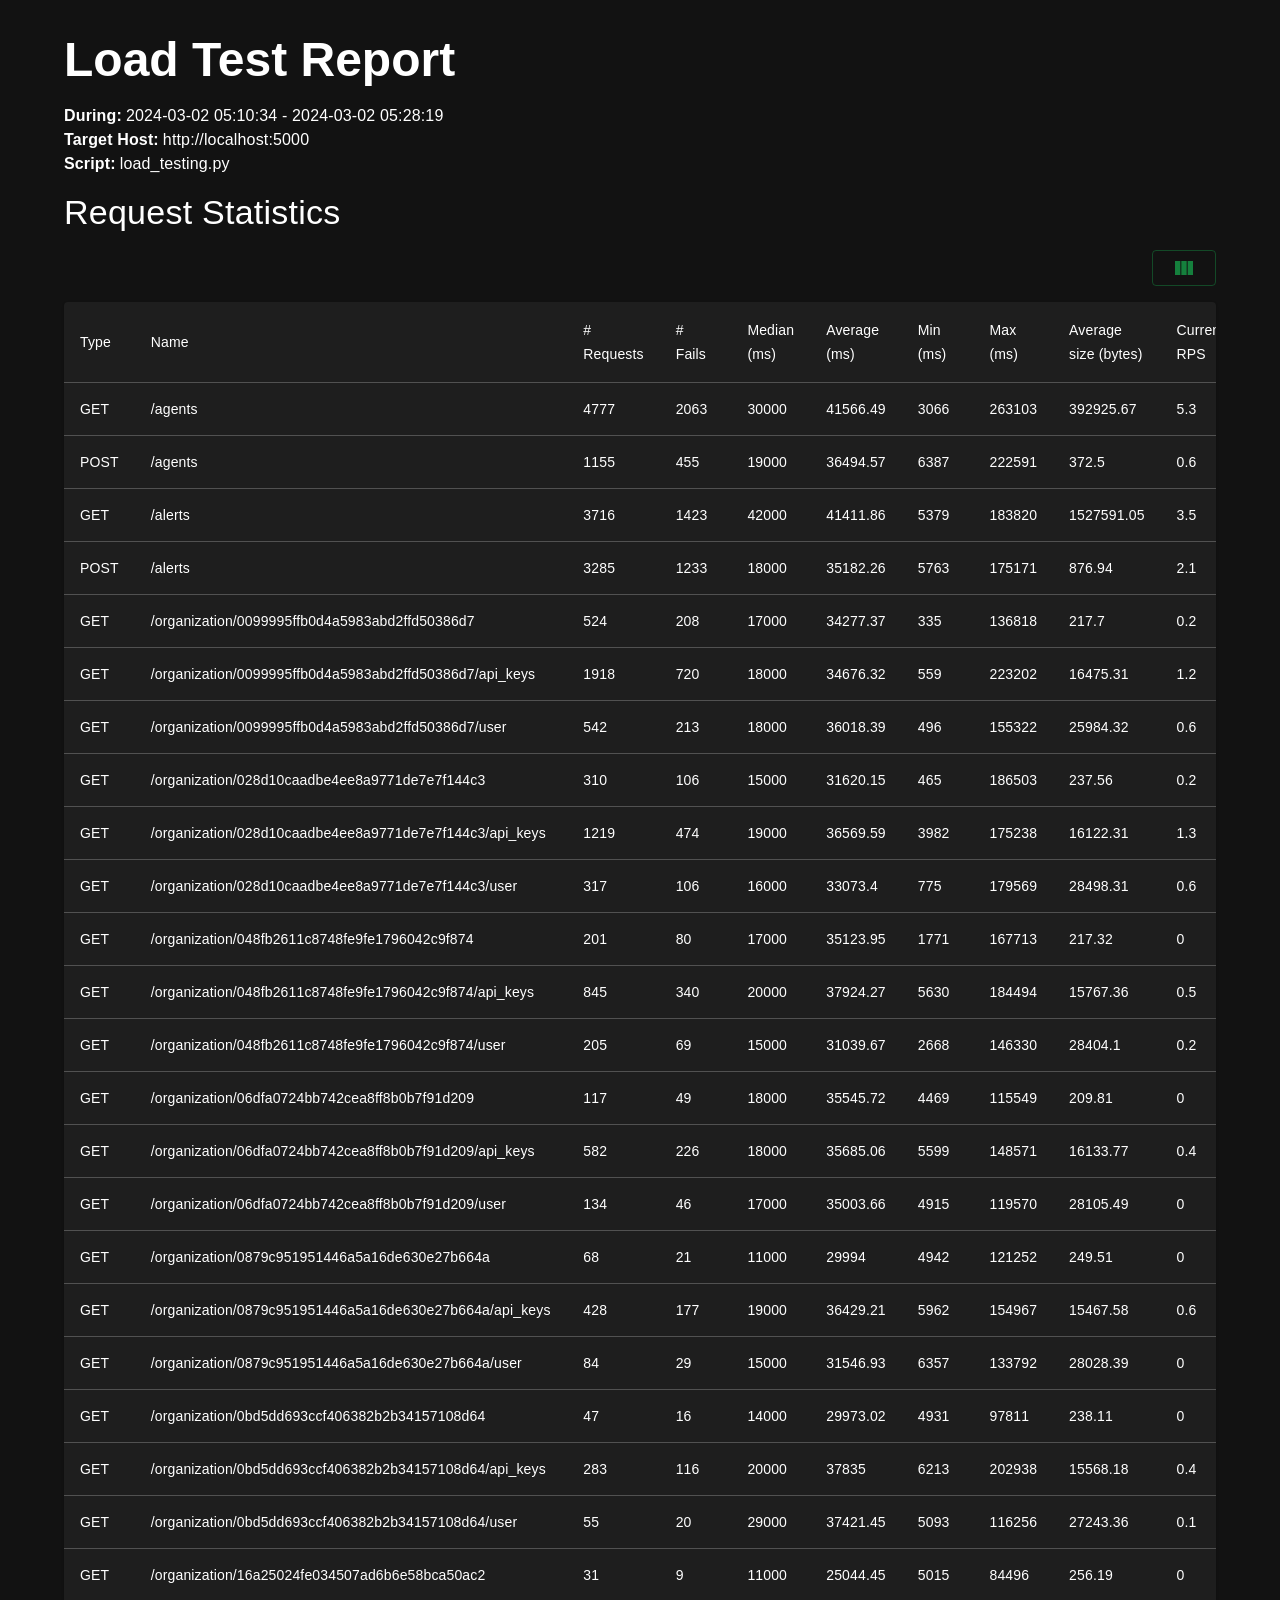
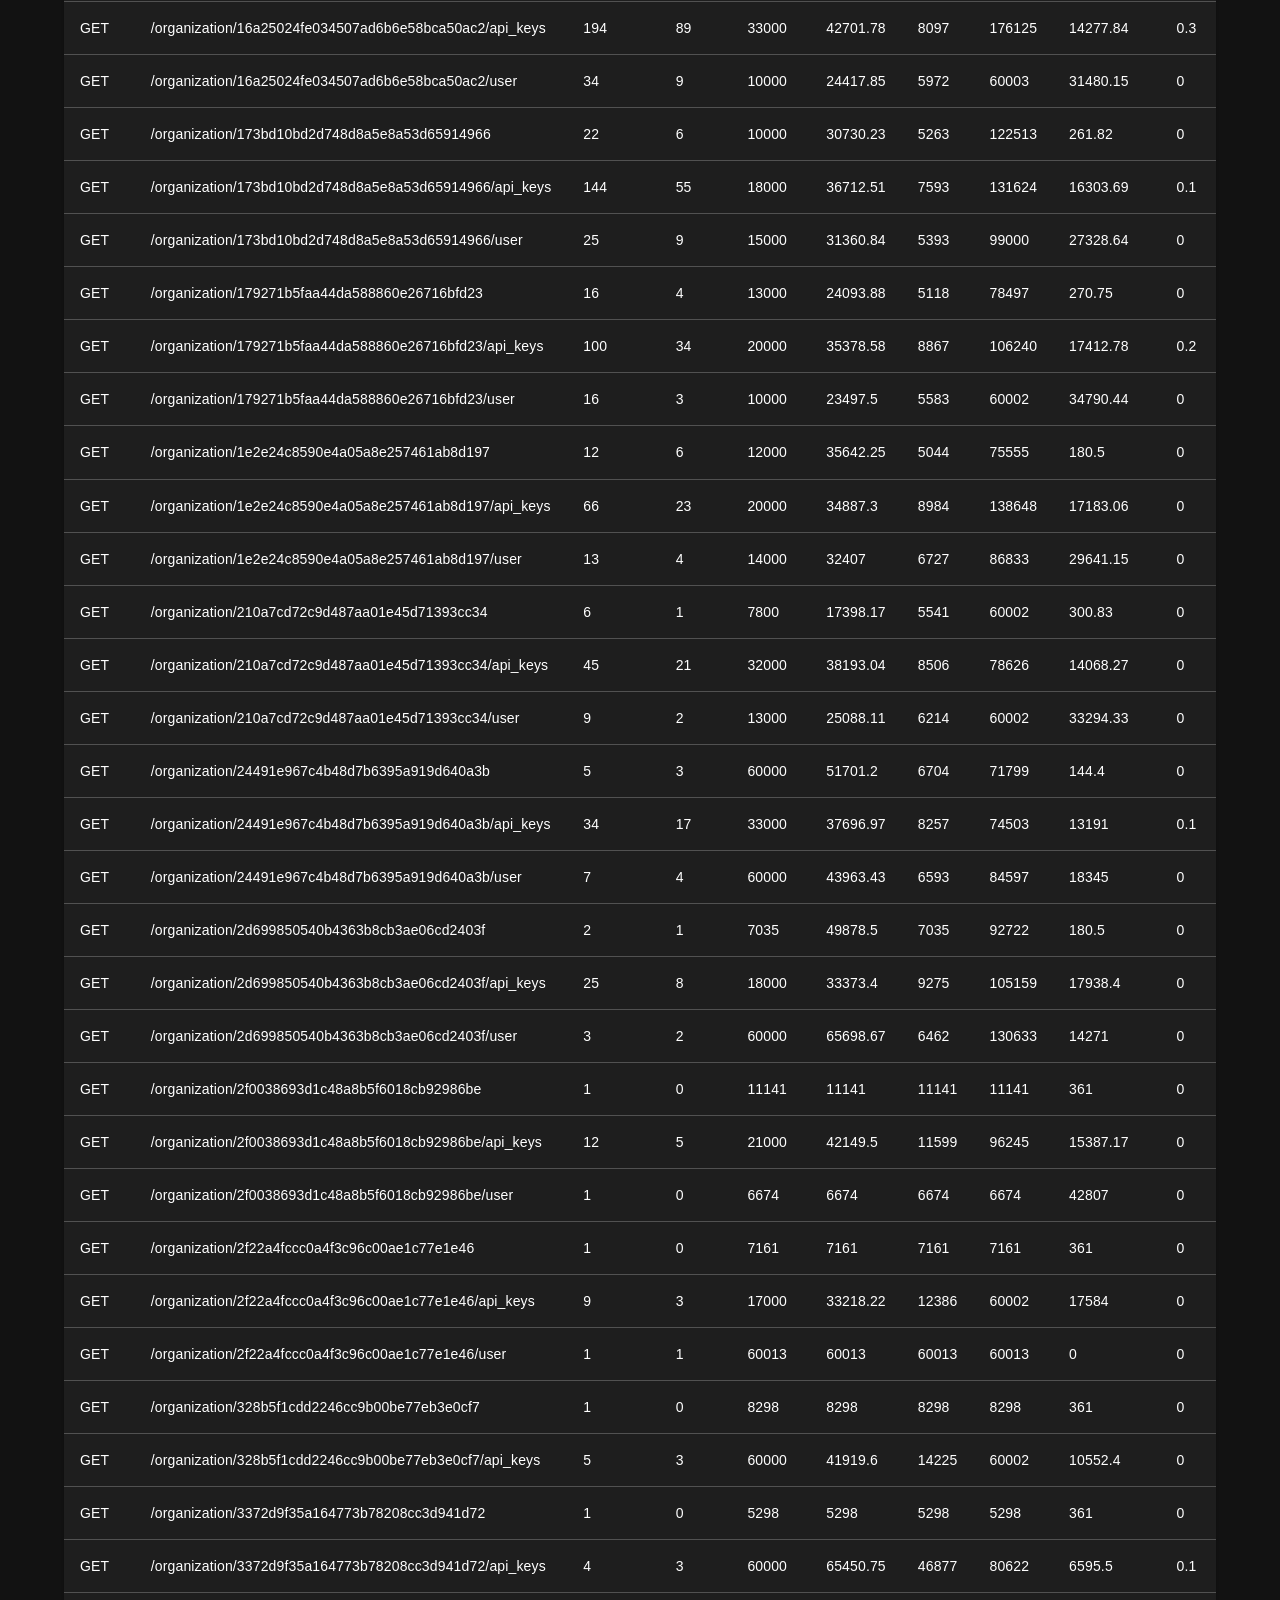
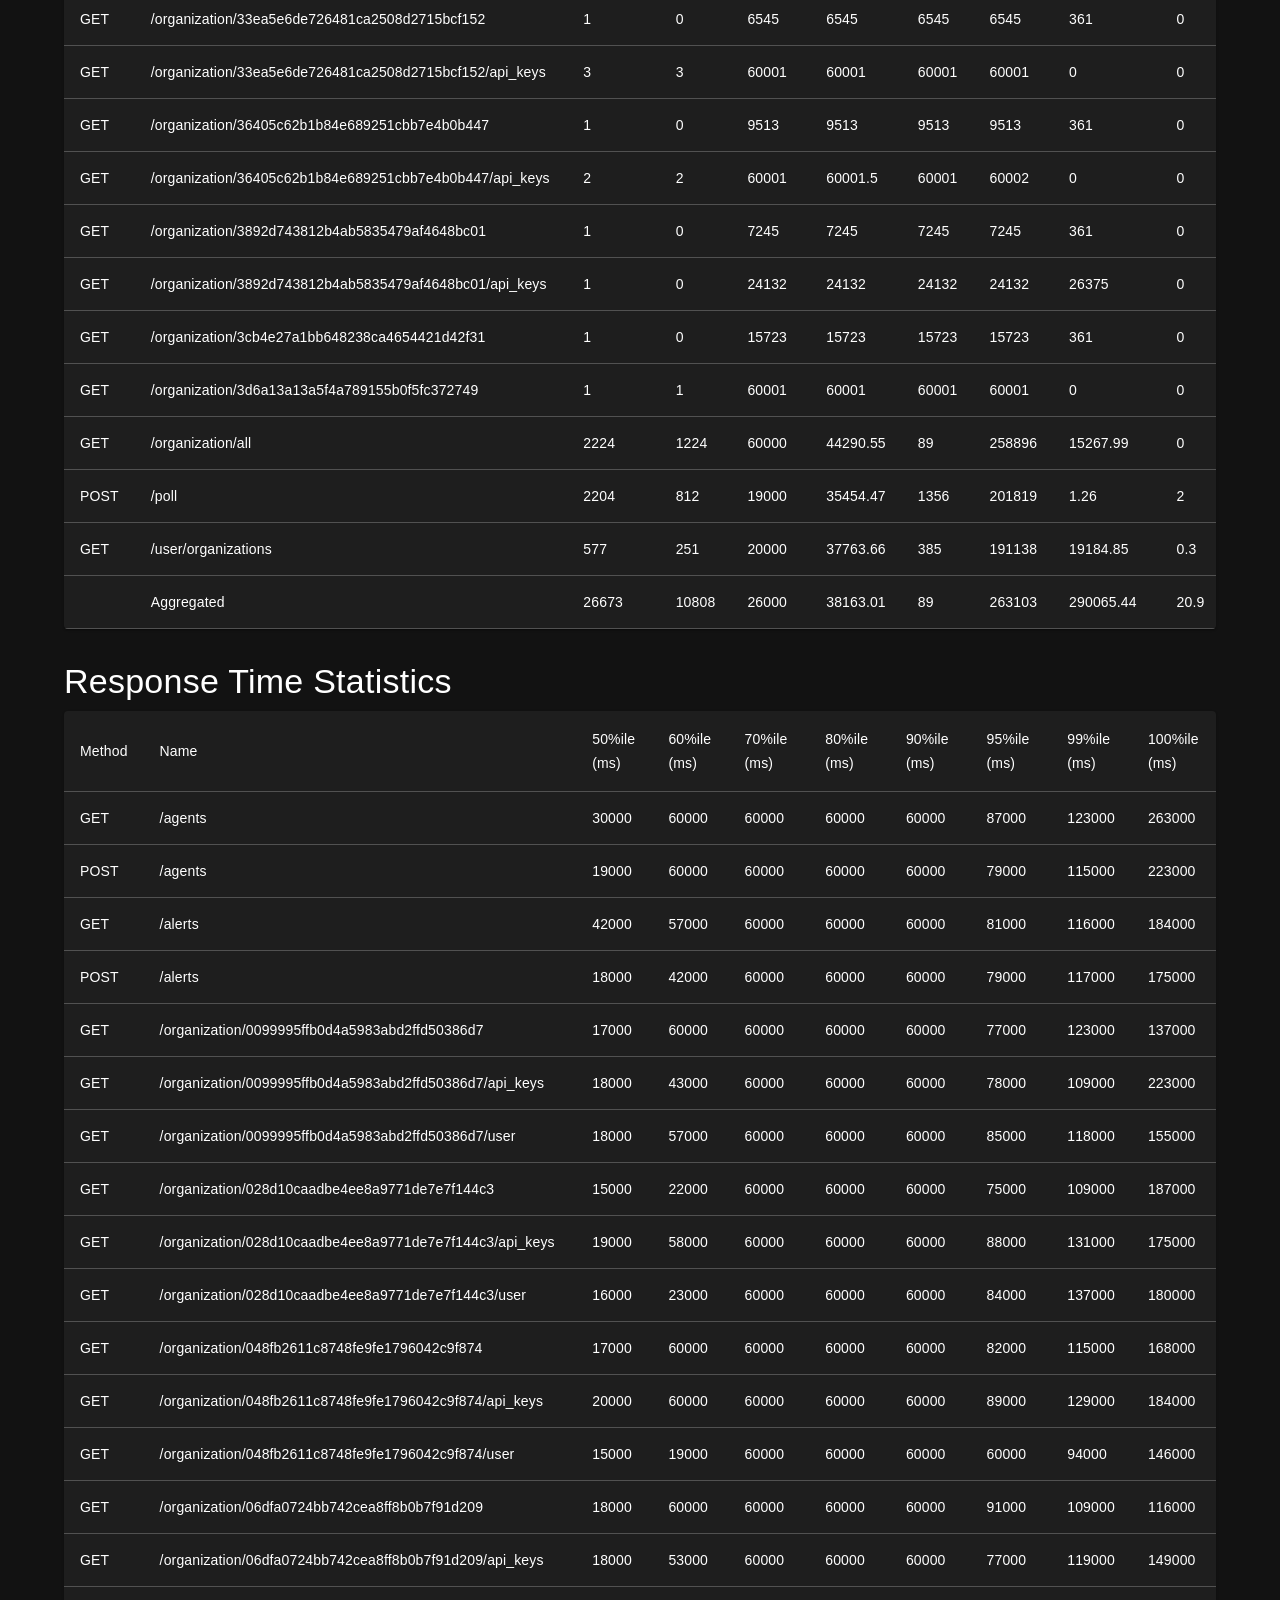
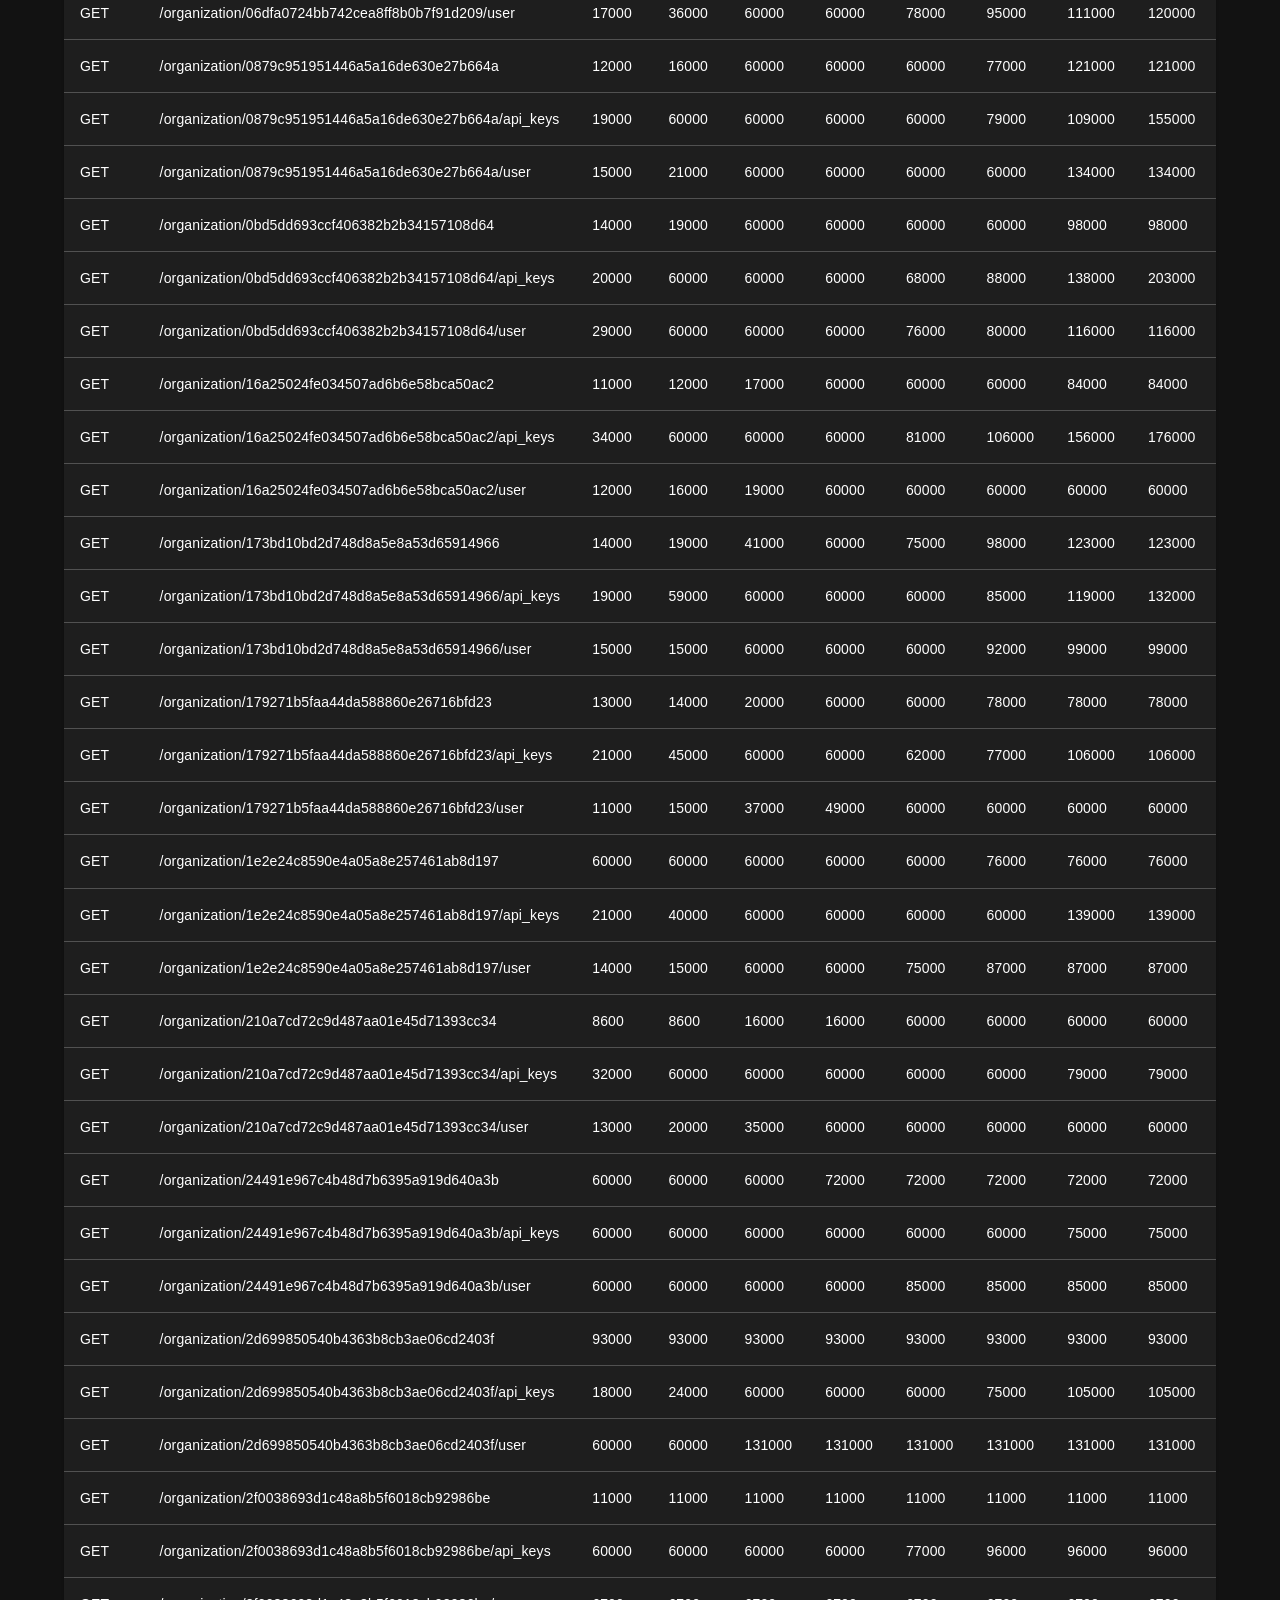
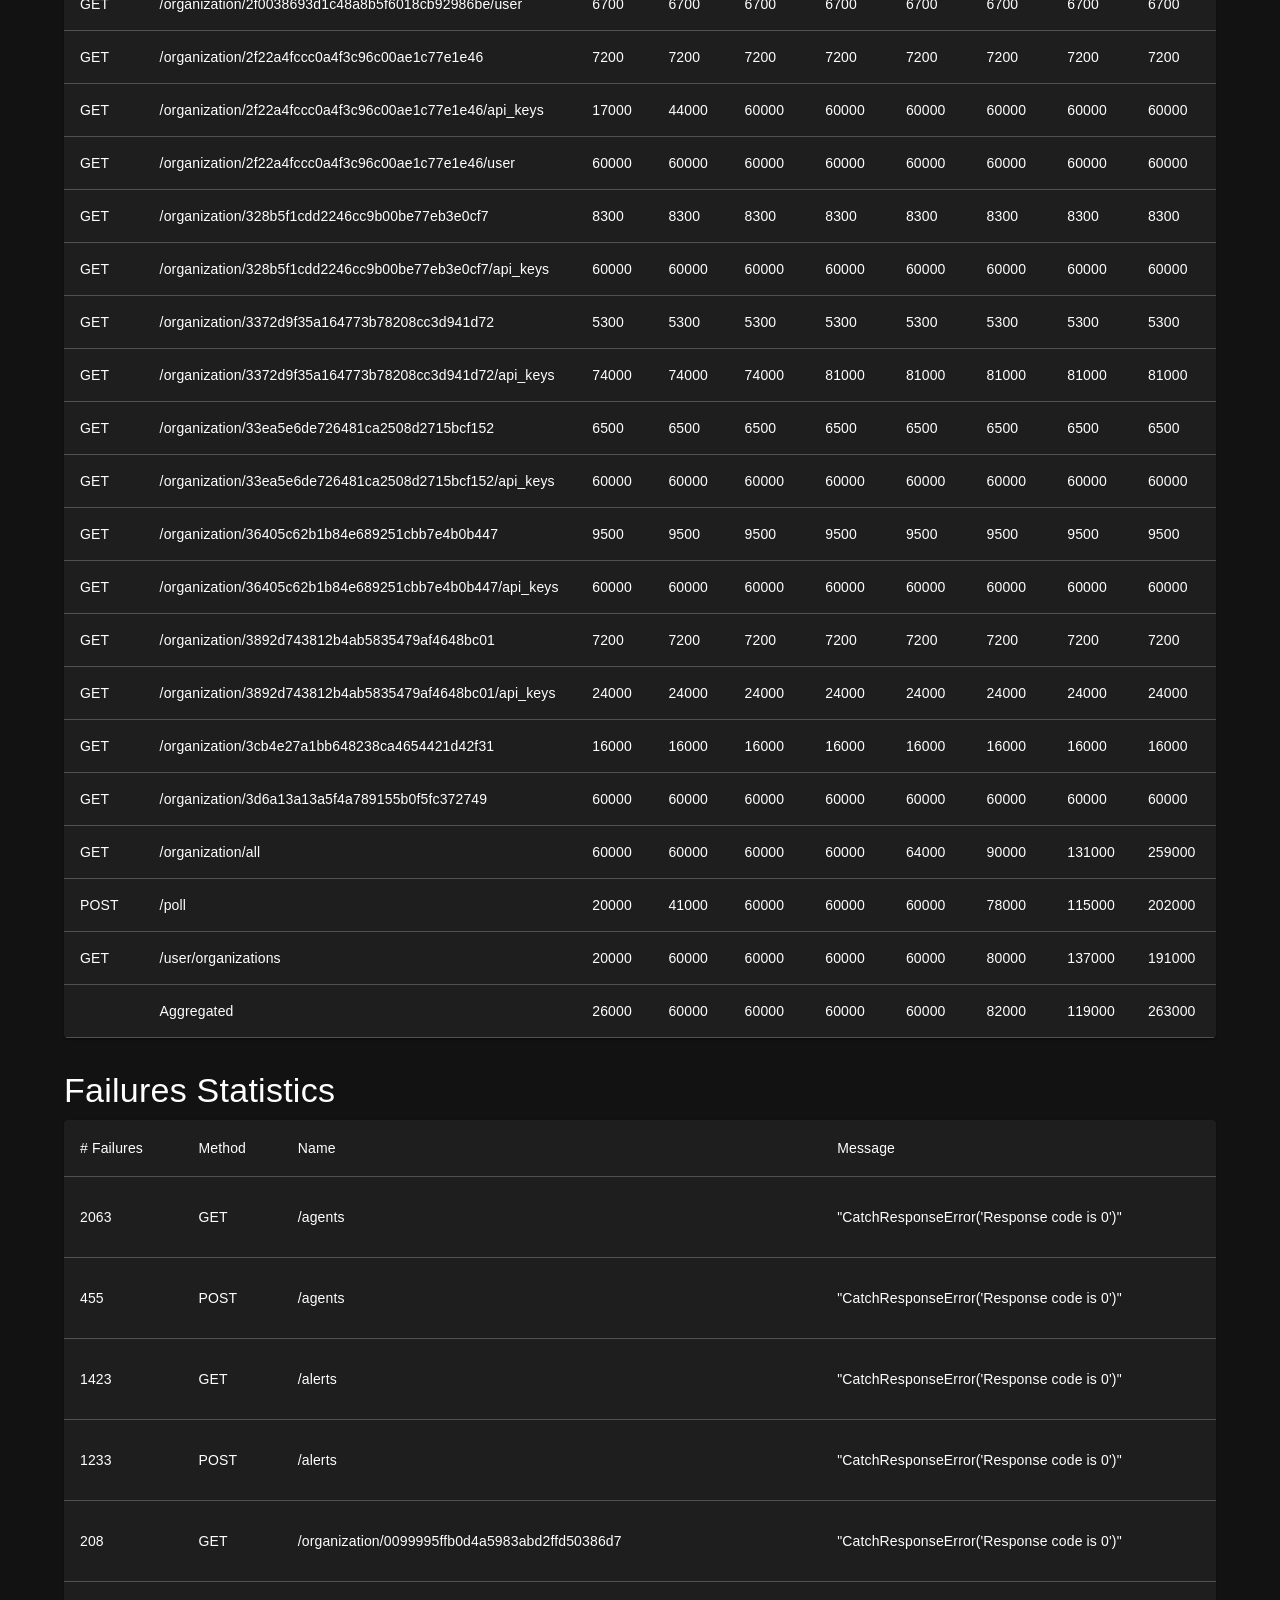
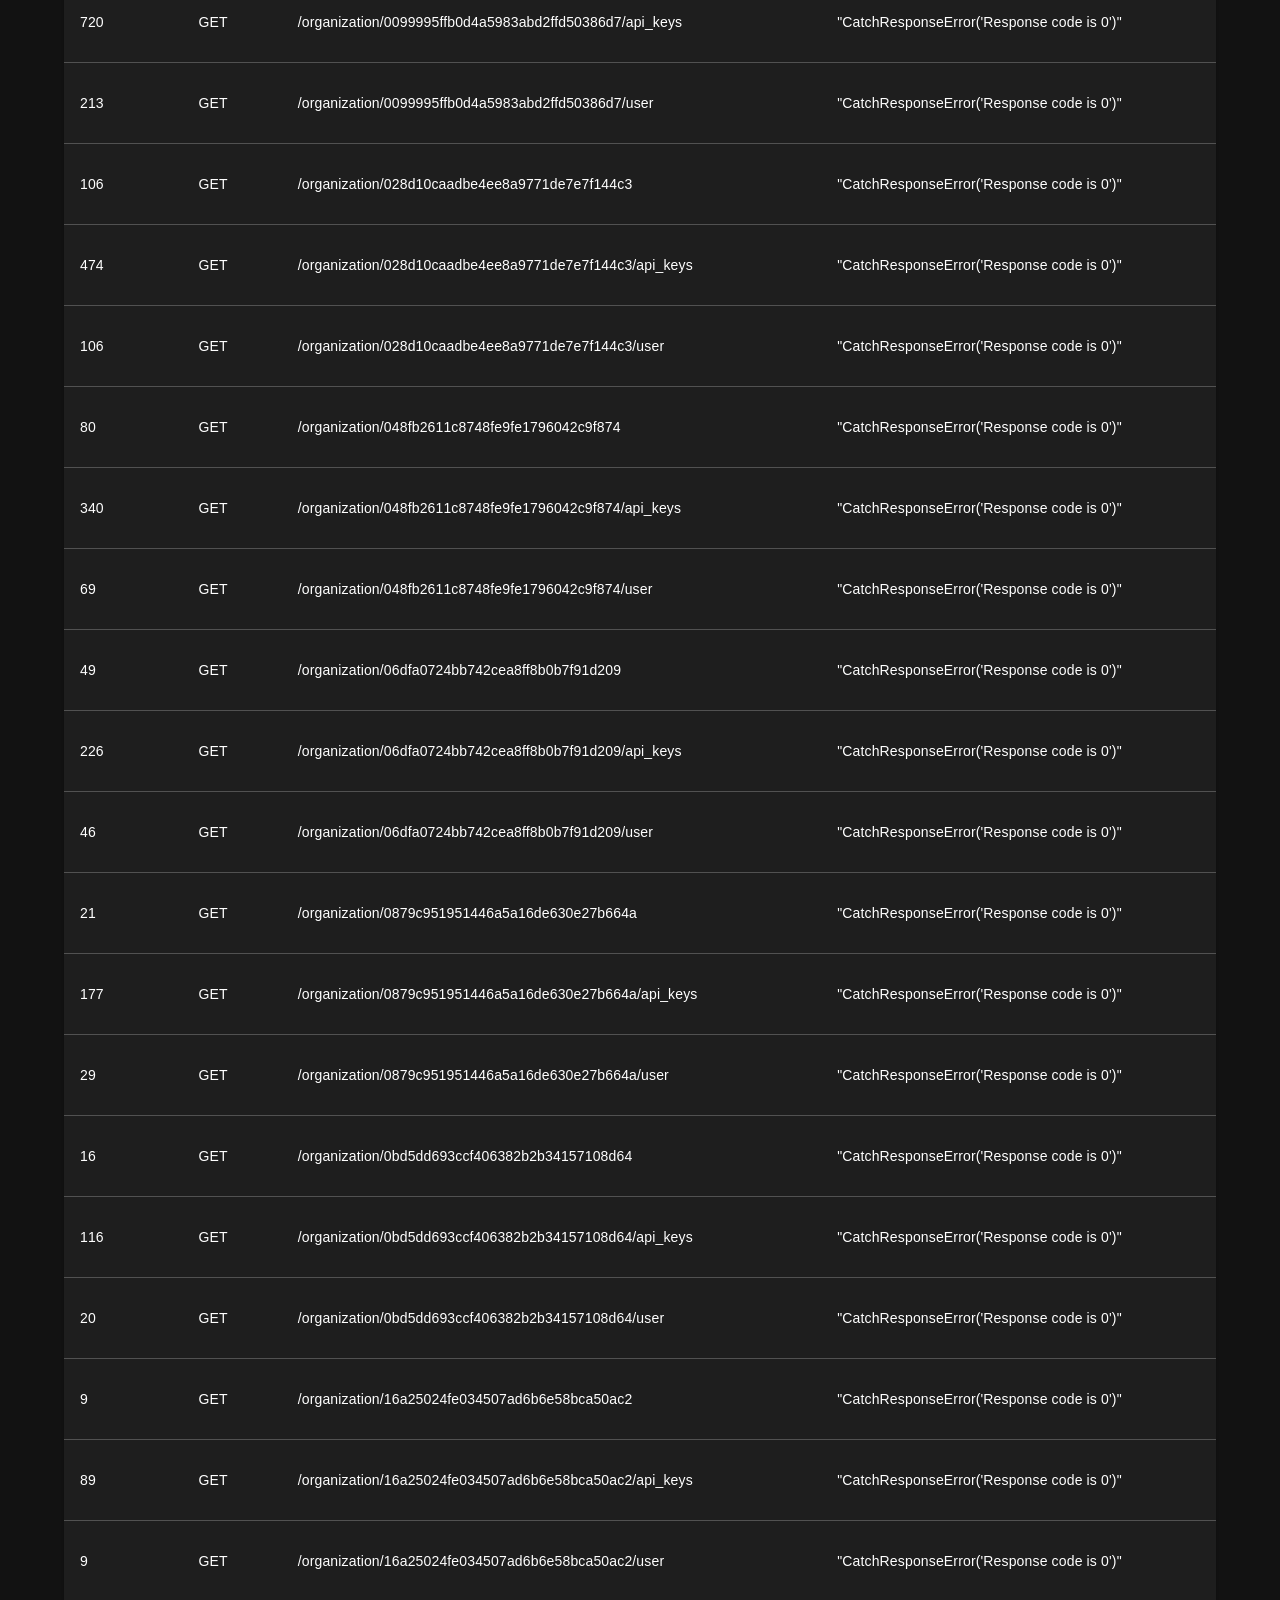
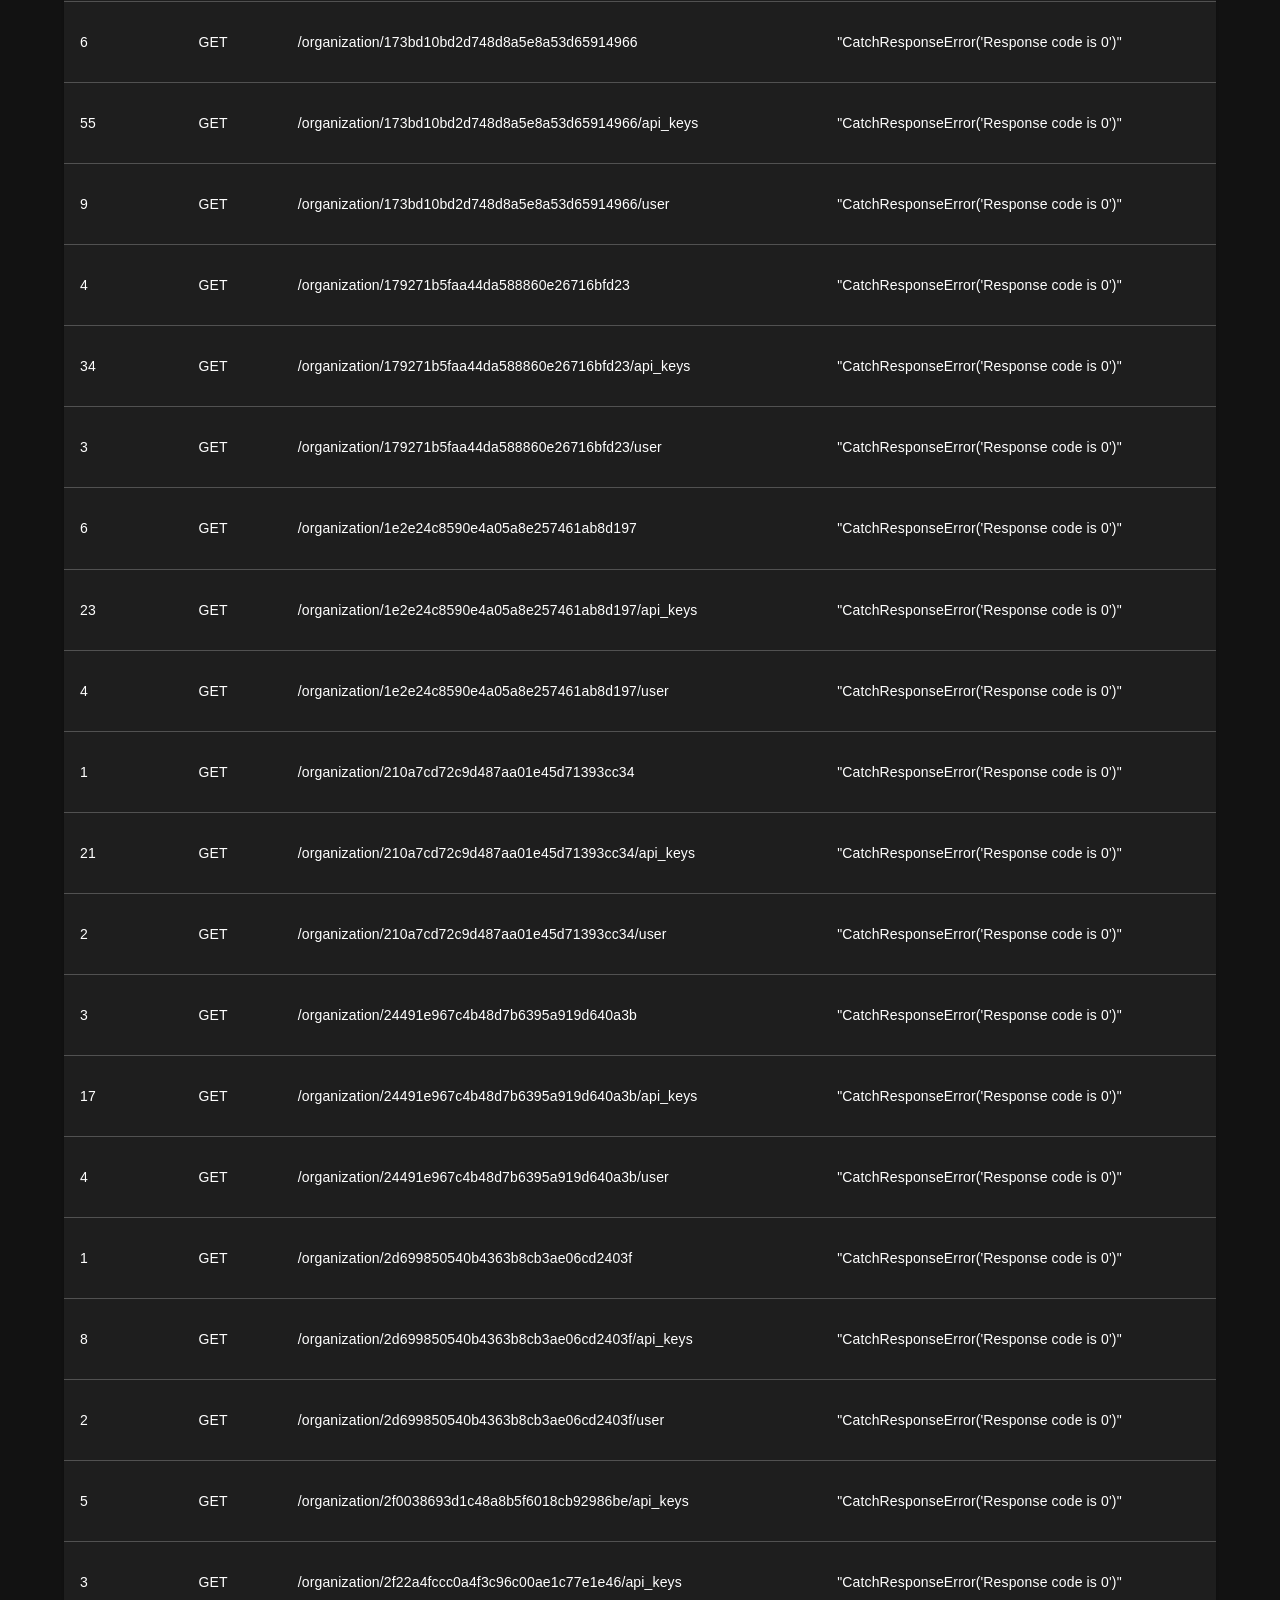
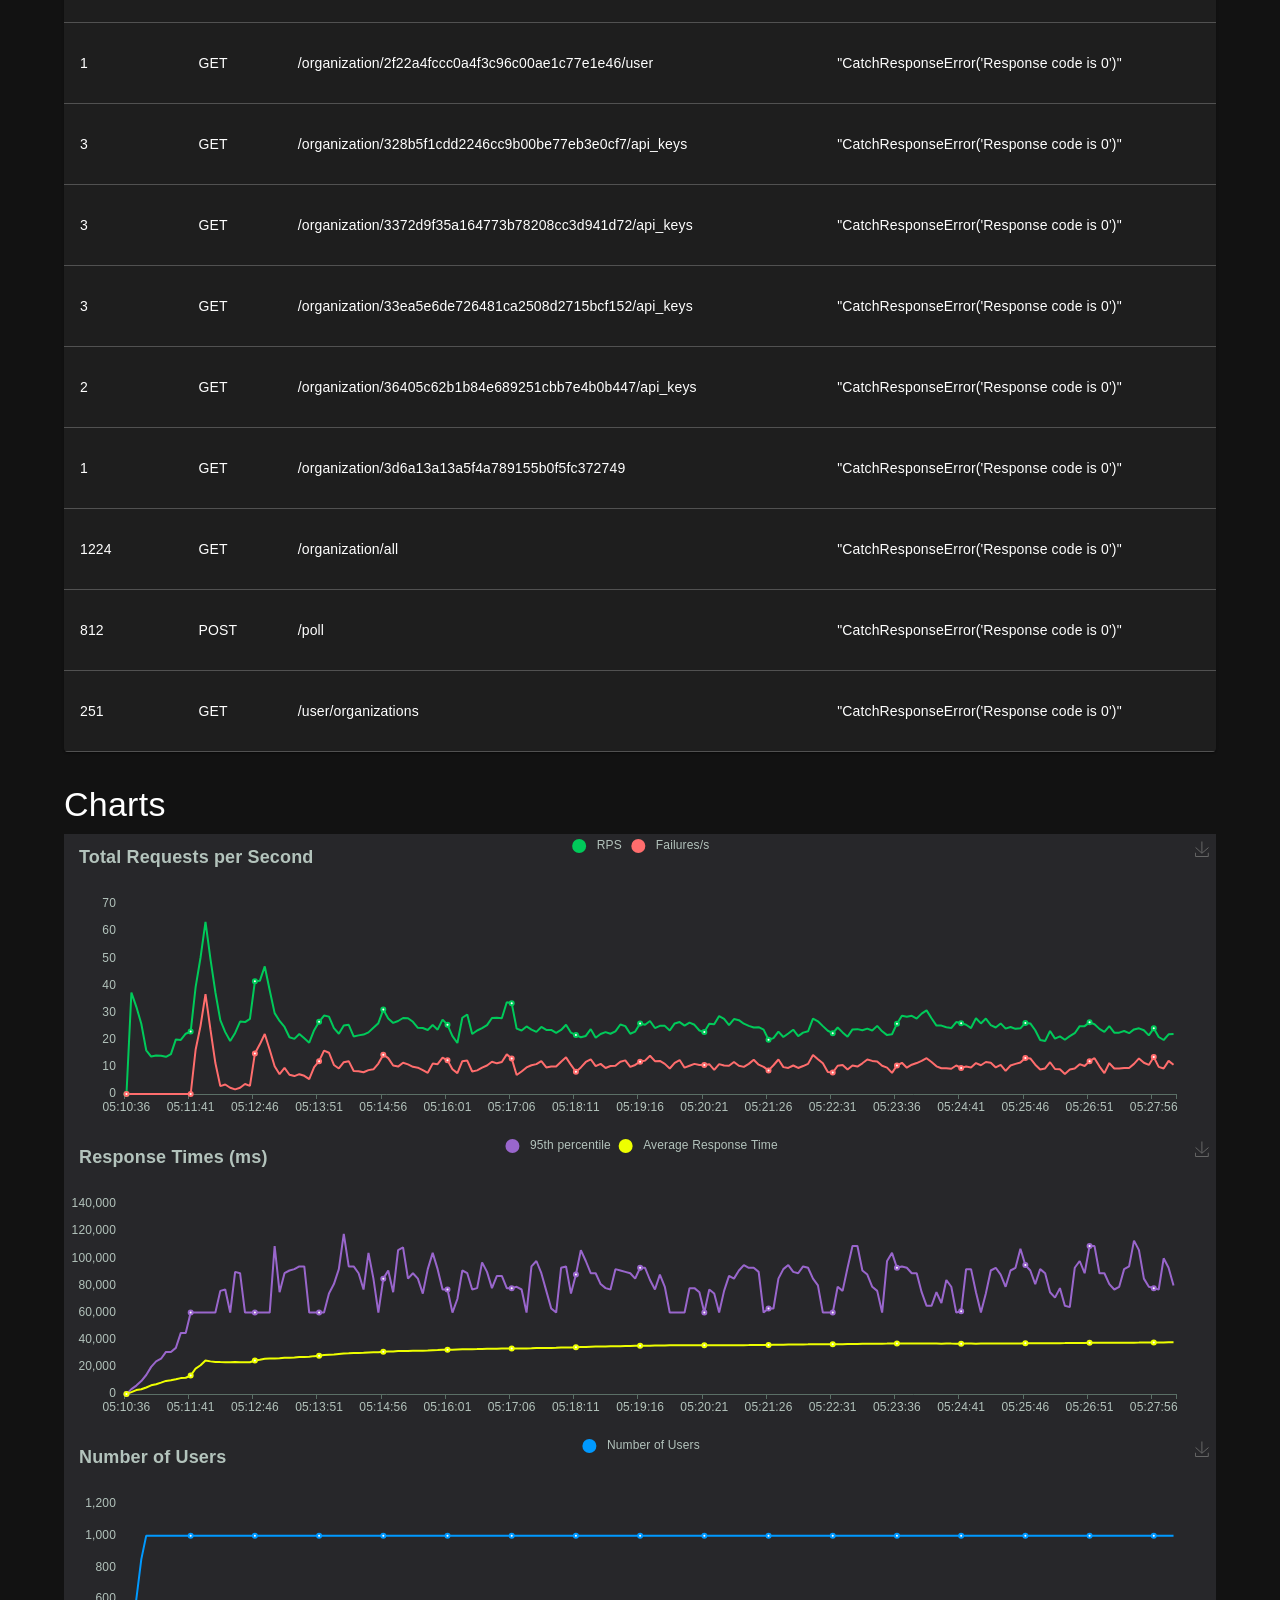
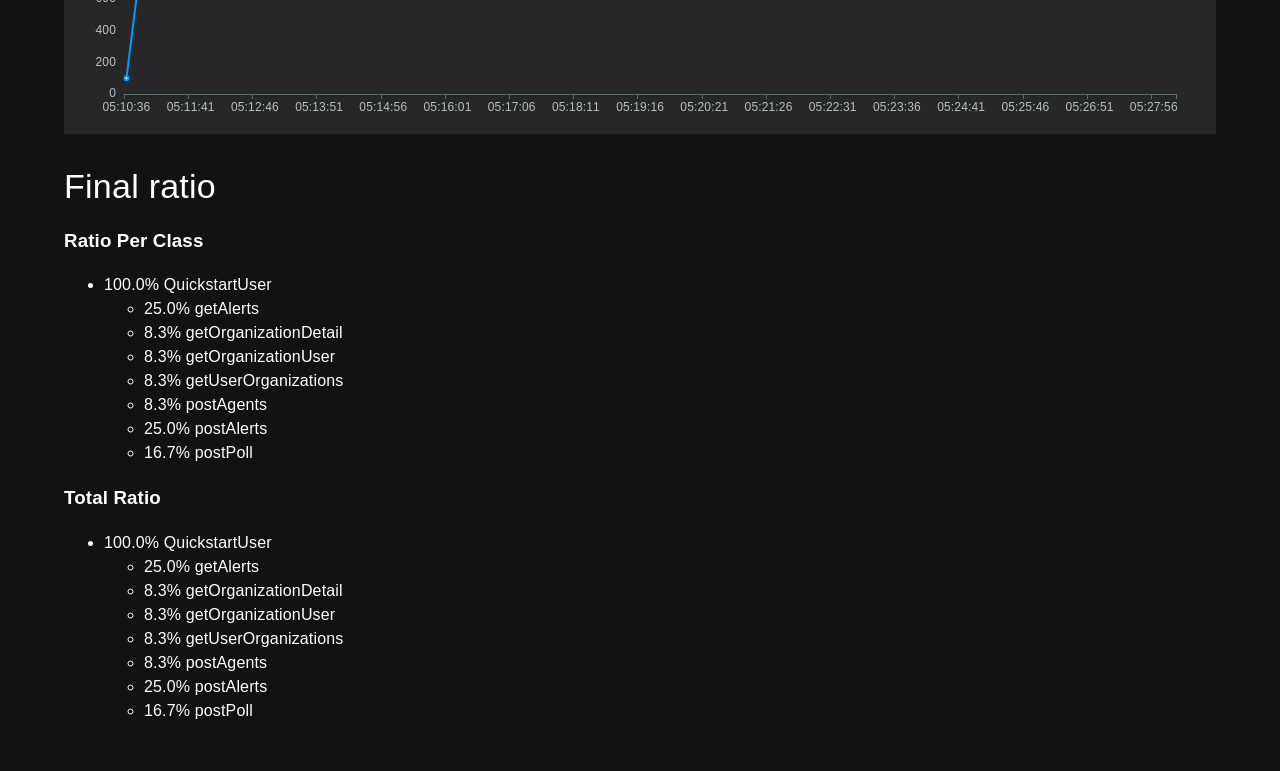
